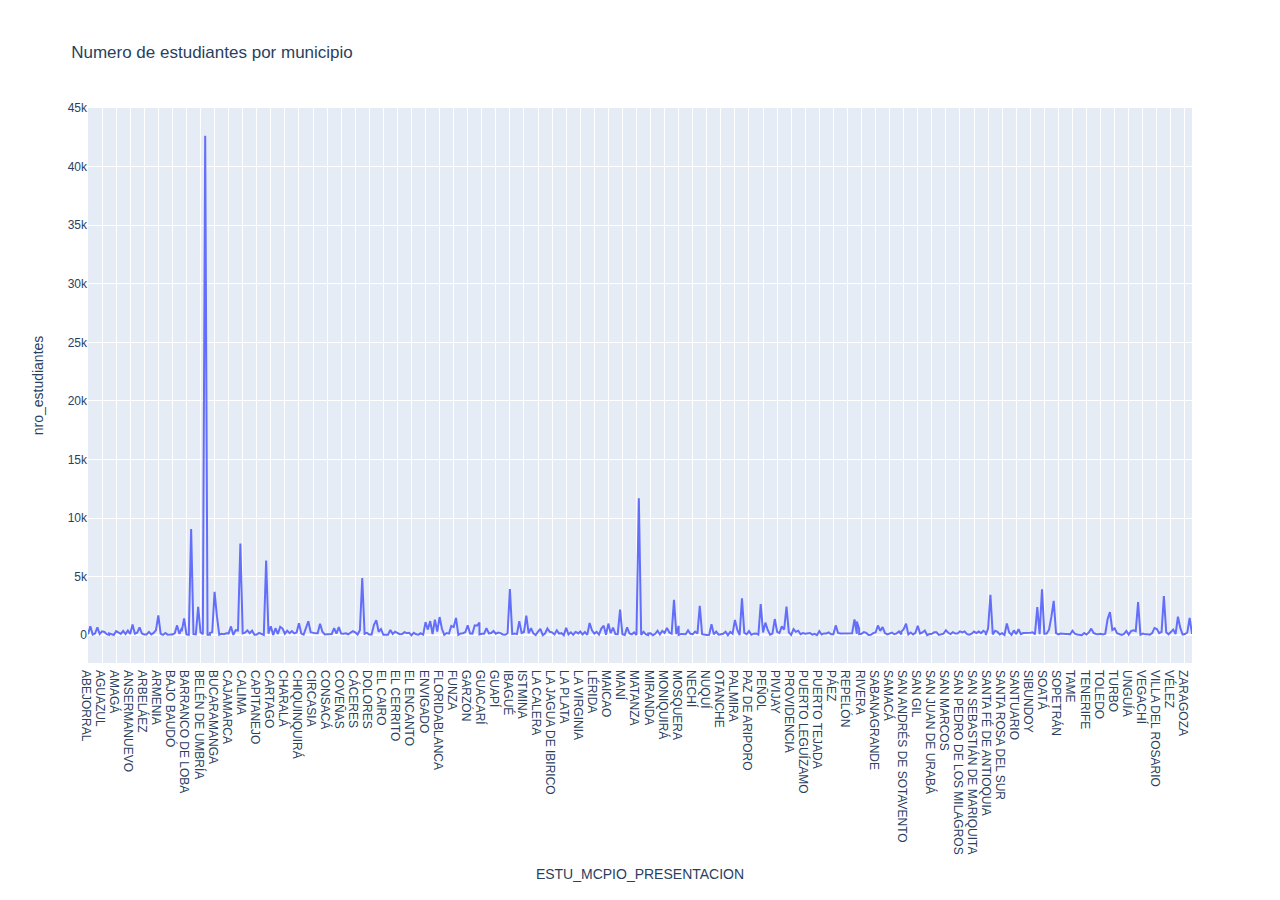
==== nro_estudiantes_mcpio.html @ c59f173b "1 binaries uploaded" ====
<html>
<head><meta charset="utf-8" /></head>
<body>
    <div>                        <script type="text/javascript">window.PlotlyConfig = {MathJaxConfig: 'local'};</script>
        <script type="text/javascript">/**
* plotly.js v2.20.0
* Copyright 2012-2023, Plotly, Inc.
* All rights reserved.
* Licensed under the MIT license
*/
/*! For license information please see plotly.min.js.LICENSE.txt */
!function(t,e){"object"==typeof exports&&"object"==typeof module?module.exports=e():"function"==typeof define&&define.amd?define([],e):"object"==typeof exports?exports.Plotly=e():t.Plotly=e()}(self,(function(){return function(){var t={98847:function(t,e,r){"use strict";var n=r(71828),i={"X,X div":'direction:ltr;font-family:"Open Sans",verdana,arial,sans-serif;margin:0;padding:0;',"X input,X button":'font-family:"Open Sans",verdana,arial,sans-serif;',"X input:focus,X button:focus":"outline:none;","X a":"text-decoration:none;","X a:hover":"text-decoration:none;","X .crisp":"shape-rendering:crispEdges;","X .user-select-none":"-webkit-user-select:none;-moz-user-select:none;-ms-user-select:none;-o-user-select:none;user-select:none;","X svg":"overflow:hidden;","X svg a":"fill:#447adb;","X svg a:hover":"fill:#3c6dc5;","X .main-svg":"position:absolute;top:0;left:0;pointer-events:none;","X .main-svg .draglayer":"pointer-events:all;","X .cursor-default":"cursor:default;","X .cursor-pointer":"cursor:pointer;","X .cursor-crosshair":"cursor:crosshair;","X .cursor-move":"cursor:move;","X .cursor-col-resize":"cursor:col-resize;","X .cursor-row-resize":"cursor:row-resize;","X .cursor-ns-resize":"cursor:ns-resize;","X .cursor-ew-resize":"cursor:ew-resize;","X .cursor-sw-resize":"cursor:sw-resize;","X .cursor-s-resize":"cursor:s-resize;","X .cursor-se-resize":"cursor:se-resize;","X .cursor-w-resize":"cursor:w-resize;","X .cursor-e-resize":"cursor:e-resize;","X .cursor-nw-resize":"cursor:nw-resize;","X .cursor-n-resize":"cursor:n-resize;","X .cursor-ne-resize":"cursor:ne-resize;","X .cursor-grab":"cursor:-webkit-grab;cursor:grab;","X .modebar":"position:absolute;top:2px;right:2px;","X .ease-bg":"-webkit-transition:background-color .3s ease 0s;-moz-transition:background-color .3s ease 0s;-ms-transition:background-color .3s ease 0s;-o-transition:background-color .3s ease 0s;transition:background-color .3s ease 0s;","X .modebar--hover>:not(.watermark)":"opacity:0;-webkit-transition:opacity .3s ease 0s;-moz-transition:opacity .3s ease 0s;-ms-transition:opacity .3s ease 0s;-o-transition:opacity .3s ease 0s;transition:opacity .3s ease 0s;","X:hover .modebar--hover .modebar-group":"opacity:1;","X .modebar-group":"float:left;display:inline-block;box-sizing:border-box;padding-left:8px;position:relative;vertical-align:middle;white-space:nowrap;","X .modebar-btn":"position:relative;font-size:16px;padding:3px 4px;height:22px;cursor:pointer;line-height:normal;box-sizing:border-box;","X .modebar-btn svg":"position:relative;top:2px;","X .modebar.vertical":"display:flex;flex-direction:column;flex-wrap:wrap;align-content:flex-end;max-height:100%;","X .modebar.vertical svg":"top:-1px;","X .modebar.vertical .modebar-group":"display:block;float:none;padding-left:0px;padding-bottom:8px;","X .modebar.vertical .modebar-group .modebar-btn":"display:block;text-align:center;","X [data-title]:before,X [data-title]:after":"position:absolute;-webkit-transform:translate3d(0, 0, 0);-moz-transform:translate3d(0, 0, 0);-ms-transform:translate3d(0, 0, 0);-o-transform:translate3d(0, 0, 0);transform:translate3d(0, 0, 0);display:none;opacity:0;z-index:1001;pointer-events:none;top:110%;right:50%;","X [data-title]:hover:before,X [data-title]:hover:after":"display:block;opacity:1;","X [data-title]:before":'content:"";position:absolute;background:rgba(0,0,0,0);border:6px solid rgba(0,0,0,0);z-index:1002;margin-top:-12px;border-bottom-color:#69738a;margin-right:-6px;',"X [data-title]:after":"content:attr(data-title);background:#69738a;color:#fff;padding:8px 10px;font-size:12px;line-height:12px;white-space:nowrap;margin-right:-18px;border-radius:2px;","X .vertical [data-title]:before,X .vertical [data-title]:after":"top:0%;right:200%;","X .vertical [data-title]:before":"border:6px solid rgba(0,0,0,0);border-left-color:#69738a;margin-top:8px;margin-right:-30px;",Y:'font-family:"Open Sans",verdana,arial,sans-serif;position:fixed;top:50px;right:20px;z-index:10000;font-size:10pt;max-width:180px;',"Y p":"margin:0;","Y .notifier-note":"min-width:180px;max-width:250px;border:1px solid #fff;z-index:3000;margin:0;background-color:#8c97af;background-color:rgba(140,151,175,.9);color:#fff;padding:10px;overflow-wrap:break-word;word-wrap:break-word;-ms-hyphens:auto;-webkit-hyphens:auto;hyphens:auto;","Y .notifier-close":"color:#fff;opacity:.8;float:right;padding:0 5px;background:none;border:none;font-size:20px;font-weight:bold;line-height:20px;","Y .notifier-close:hover":"color:#444;text-decoration:none;cursor:pointer;"};for(var a in i){var o=a.replace(/^,/," ,").replace(/X/g,".js-plotly-plot .plotly").replace(/Y/g,".plotly-notifier");n.addStyleRule(o,i[a])}},98222:function(t,e,r){"use strict";t.exports=r(82887)},27206:function(t,e,r){"use strict";t.exports=r(60822)},59893:function(t,e,r){"use strict";t.exports=r(23381)},5224:function(t,e,r){"use strict";t.exports=r(83832)},59509:function(t,e,r){"use strict";t.exports=r(72201)},75557:function(t,e,r){"use strict";t.exports=r(91815)},40338:function(t,e,r){"use strict";t.exports=r(21462)},35080:function(t,e,r){"use strict";t.exports=r(51319)},61396:function(t,e,r){"use strict";t.exports=r(57516)},40549:function(t,e,r){"use strict";t.exports=r(98128)},49866:function(t,e,r){"use strict";t.exports=r(99442)},36089:function(t,e,r){"use strict";t.exports=r(93740)},19548:function(t,e,r){"use strict";t.exports=r(8729)},35831:function(t,e,r){"use strict";t.exports=r(93814)},61039:function(t,e,r){"use strict";t.exports=r(14382)},97040:function(t,e,r){"use strict";t.exports=r(51759)},77986:function(t,e,r){"use strict";t.exports=r(10421)},24296:function(t,e,r){"use strict";t.exports=r(43102)},58872:function(t,e,r){"use strict";t.exports=r(92165)},29626:function(t,e,r){"use strict";t.exports=r(3325)},65591:function(t,e,r){"use strict";t.exports=r(36071)},69738:function(t,e,r){"use strict";t.exports=r(43905)},92650:function(t,e,r){"use strict";t.exports=r(35902)},35630:function(t,e,r){"use strict";t.exports=r(69816)},73434:function(t,e,r){"use strict";t.exports=r(94507)},27909:function(t,e,r){"use strict";var n=r(19548);n.register([r(27206),r(5224),r(58872),r(65591),r(69738),r(92650),r(49866),r(25743),r(6197),r(97040),r(85461),r(73434),r(54201),r(81299),r(47645),r(35630),r(77986),r(83043),r(93005),r(96881),r(4534),r(50581),r(40549),r(77900),r(47582),r(35080),r(21641),r(17280),r(5861),r(29626),r(10021),r(65317),r(96268),r(61396),r(35831),r(16122),r(46163),r(40344),r(40338),r(48131),r(36089),r(55334),r(75557),r(19440),r(99488),r(59893),r(97393),r(98222),r(61039),r(24296),r(66398),r(59509)]),t.exports=n},46163:function(t,e,r){"use strict";t.exports=r(15154)},96881:function(t,e,r){"use strict";t.exports=r(64943)},50581:function(t,e,r){"use strict";t.exports=r(21164)},55334:function(t,e,r){"use strict";t.exports=r(54186)},65317:function(t,e,r){"use strict";t.exports=r(94873)},10021:function(t,e,r){"use strict";t.exports=r(67618)},54201:function(t,e,r){"use strict";t.exports=r(58810)},5861:function(t,e,r){"use strict";t.exports=r(20593)},16122:function(t,e,r){"use strict";t.exports=r(29396)},83043:function(t,e,r){"use strict";t.exports=r(13551)},48131:function(t,e,r){"use strict";t.exports=r(46858)},47582:function(t,e,r){"use strict";t.exports=r(17988)},21641:function(t,e,r){"use strict";t.exports=r(68868)},96268:function(t,e,r){"use strict";t.exports=r(20467)},19440:function(t,e,r){"use strict";t.exports=r(91271)},99488:function(t,e,r){"use strict";t.exports=r(21461)},97393:function(t,e,r){"use strict";t.exports=r(85956)},25743:function(t,e,r){"use strict";t.exports=r(52979)},66398:function(t,e,r){"use strict";t.exports=r(32275)},17280:function(t,e,r){"use strict";t.exports=r(6419)},77900:function(t,e,r){"use strict";t.exports=r(61510)},81299:function(t,e,r){"use strict";t.exports=r(87619)},93005:function(t,e,r){"use strict";t.exports=r(93601)},40344:function(t,e,r){"use strict";t.exports=r(96595)},47645:function(t,e,r){"use strict";t.exports=r(70954)},6197:function(t,e,r){"use strict";t.exports=r(47462)},4534:function(t,e,r){"use strict";t.exports=r(17659)},85461:function(t,e,r){"use strict";t.exports=r(19990)},82884:function(t){"use strict";t.exports=[{path:"",backoff:0},{path:"M-2.4,-3V3L0.6,0Z",backoff:.6},{path:"M-3.7,-2.5V2.5L1.3,0Z",backoff:1.3},{path:"M-4.45,-3L-1.65,-0.2V0.2L-4.45,3L1.55,0Z",backoff:1.55},{path:"M-2.2,-2.2L-0.2,-0.2V0.2L-2.2,2.2L-1.4,3L1.6,0L-1.4,-3Z",backoff:1.6},{path:"M-4.4,-2.1L-0.6,-0.2V0.2L-4.4,2.1L-4,3L2,0L-4,-3Z",backoff:2},{path:"M2,0A2,2 0 1,1 0,-2A2,2 0 0,1 2,0Z",backoff:0,noRotate:!0},{path:"M2,2V-2H-2V2Z",backoff:0,noRotate:!0}]},50215:function(t,e,r){"use strict";var n=r(82884),i=r(41940),a=r(85555),o=r(44467).templatedArray;r(24695),t.exports=o("annotation",{visible:{valType:"boolean",dflt:!0,editType:"calc+arraydraw"},text:{valType:"string",editType:"calc+arraydraw"},textangle:{valType:"angle",dflt:0,editType:"calc+arraydraw"},font:i({editType:"calc+arraydraw",colorEditType:"arraydraw"}),width:{valType:"number",min:1,dflt:null,editType:"calc+arraydraw"},height:{valType:"number",min:1,dflt:null,editType:"calc+arraydraw"},opacity:{valType:"number",min:0,max:1,dflt:1,editType:"arraydraw"},align:{valType:"enumerated",values:["left","center","right"],dflt:"center",editType:"arraydraw"},valign:{valType:"enumerated",values:["top","middle","bottom"],dflt:"middle",editType:"arraydraw"},bgcolor:{valType:"color",dflt:"rgba(0,0,0,0)",editType:"arraydraw"},bordercolor:{valType:"color",dflt:"rgba(0,0,0,0)",editType:"arraydraw"},borderpad:{valType:"number",min:0,dflt:1,editType:"calc+arraydraw"},borderwidth:{valType:"number",min:0,dflt:1,editType:"calc+arraydraw"},showarrow:{valType:"boolean",dflt:!0,editType:"calc+arraydraw"},arrowcolor:{valType:"color",editType:"arraydraw"},arrowhead:{valType:"integer",min:0,max:n.length,dflt:1,editType:"arraydraw"},startarrowhead:{valType:"integer",min:0,max:n.length,dflt:1,editType:"arraydraw"},arrowside:{valType:"flaglist",flags:["end","start"],extras:["none"],dflt:"end",editType:"arraydraw"},arrowsize:{valType:"number",min:.3,dflt:1,editType:"calc+arraydraw"},startarrowsize:{valType:"number",min:.3,dflt:1,editType:"calc+arraydraw"},arrowwidth:{valType:"number",min:.1,editType:"calc+arraydraw"},standoff:{valType:"number",min:0,dflt:0,editType:"calc+arraydraw"},startstandoff:{valType:"number",min:0,dflt:0,editType:"calc+arraydraw"},ax:{valType:"any",editType:"calc+arraydraw"},ay:{valType:"any",editType:"calc+arraydraw"},axref:{valType:"enumerated",dflt:"pixel",values:["pixel",a.idRegex.x.toString()],editType:"calc"},ayref:{valType:"enumerated",dflt:"pixel",values:["pixel",a.idRegex.y.toString()],editType:"calc"},xref:{valType:"enumerated",values:["paper",a.idRegex.x.toString()],editType:"calc"},x:{valType:"any",editType:"calc+arraydraw"},xanchor:{valType:"enumerated",values:["auto","left","center","right"],dflt:"auto",editType:"calc+arraydraw"},xshift:{valType:"number",dflt:0,editType:"calc+arraydraw"},yref:{valType:"enumerated",values:["paper",a.idRegex.y.toString()],editType:"calc"},y:{valType:"any",editType:"calc+arraydraw"},yanchor:{valType:"enumerated",values:["auto","top","middle","bottom"],dflt:"auto",editType:"calc+arraydraw"},yshift:{valType:"number",dflt:0,editType:"calc+arraydraw"},clicktoshow:{valType:"enumerated",values:[!1,"onoff","onout"],dflt:!1,editType:"arraydraw"},xclick:{valType:"any",editType:"arraydraw"},yclick:{valType:"any",editType:"arraydraw"},hovertext:{valType:"string",editType:"arraydraw"},hoverlabel:{bgcolor:{valType:"color",editType:"arraydraw"},bordercolor:{valType:"color",editType:"arraydraw"},font:i({editType:"arraydraw"}),editType:"arraydraw"},captureevents:{valType:"boolean",editType:"arraydraw"},editType:"calc",_deprecated:{ref:{valType:"string",editType:"calc"}}})},3749:function(t,e,r){"use strict";var n=r(71828),i=r(89298),a=r(92605).draw;function o(t){var e=t._fullLayout;n.filterVisible(e.annotations).forEach((function(e){var r=i.getFromId(t,e.xref),n=i.getFromId(t,e.yref),a=i.getRefType(e.xref),o=i.getRefType(e.yref);e._extremes={},"range"===a&&s(e,r),"range"===o&&s(e,n)}))}function s(t,e){var r,n=e._id,a=n.charAt(0),o=t[a],s=t["a"+a],l=t[a+"ref"],u=t["a"+a+"ref"],c=t["_"+a+"padplus"],f=t["_"+a+"padminus"],h={x:1,y:-1}[a]*t[a+"shift"],p=3*t.arrowsize*t.arrowwidth||0,d=p+h,v=p-h,g=3*t.startarrowsize*t.arrowwidth||0,y=g+h,m=g-h;if(u===l){var x=i.findExtremes(e,[e.r2c(o)],{ppadplus:d,ppadminus:v}),b=i.findExtremes(e,[e.r2c(s)],{ppadplus:Math.max(c,y),ppadminus:Math.max(f,m)});r={min:[x.min[0],b.min[0]],max:[x.max[0],b.max[0]]}}else y=s?y+s:y,m=s?m-s:m,r=i.findExtremes(e,[e.r2c(o)],{ppadplus:Math.max(c,d,y),ppadminus:Math.max(f,v,m)});t._extremes[n]=r}t.exports=function(t){var e=t._fullLayout;if(n.filterVisible(e.annotations).length&&t._fullData.length)return n.syncOrAsync([a,o],t)}},44317:function(t,e,r){"use strict";var n=r(71828),i=r(73972),a=r(44467).arrayEditor;function o(t,e){var r,n,i,a,o,l,u,c=t._fullLayout.annotations,f=[],h=[],p=[],d=(e||[]).length;for(r=0;r<c.length;r++)if(a=(i=c[r]).clicktoshow){for(n=0;n<d;n++)if(l=(o=e[n]).xaxis,u=o.yaxis,l._id===i.xref&&u._id===i.yref&&l.d2r(o.x)===s(i._xclick,l)&&u.d2r(o.y)===s(i._yclick,u)){(i.visible?"onout"===a?h:p:f).push(r);break}n===d&&i.visible&&"onout"===a&&h.push(r)}return{on:f,off:h,explicitOff:p}}function s(t,e){return"log"===e.type?e.l2r(t):e.d2r(t)}t.exports={hasClickToShow:function(t,e){var r=o(t,e);return r.on.length>0||r.explicitOff.length>0},onClick:function(t,e){var r,s,l=o(t,e),u=l.on,c=l.off.concat(l.explicitOff),f={},h=t._fullLayout.annotations;if(u.length||c.length){for(r=0;r<u.length;r++)(s=a(t.layout,"annotations",h[u[r]])).modifyItem("visible",!0),n.extendFlat(f,s.getUpdateObj());for(r=0;r<c.length;r++)(s=a(t.layout,"annotations",h[c[r]])).modifyItem("visible",!1),n.extendFlat(f,s.getUpdateObj());return i.call("update",t,{},f)}}}},25625:function(t,e,r){"use strict";var n=r(71828),i=r(7901);t.exports=function(t,e,r,a){a("opacity");var o=a("bgcolor"),s=a("bordercolor"),l=i.opacity(s);a("borderpad");var u=a("borderwidth"),c=a("showarrow");if(a("text",c?" ":r._dfltTitle.annotation),a("textangle"),n.coerceFont(a,"font",r.font),a("width"),a("align"),a("height")&&a("valign"),c){var f,h,p=a("arrowside");-1!==p.indexOf("end")&&(f=a("arrowhead"),h=a("arrowsize")),-1!==p.indexOf("start")&&(a("startarrowhead",f),a("startarrowsize",h)),a("arrowcolor",l?e.bordercolor:i.defaultLine),a("arrowwidth",2*(l&&u||1)),a("standoff"),a("startstandoff")}var d=a("hovertext"),v=r.hoverlabel||{};if(d){var g=a("hoverlabel.bgcolor",v.bgcolor||(i.opacity(o)?i.rgb(o):i.defaultLine)),y=a("hoverlabel.bordercolor",v.bordercolor||i.contrast(g));n.coerceFont(a,"hoverlabel.font",{family:v.font.family,size:v.font.size,color:v.font.color||y})}a("captureevents",!!d)}},94128:function(t,e,r){"use strict";var n=r(92770),i=r(58163);t.exports=function(t,e,r,a){e=e||{};var o="log"===r&&"linear"===e.type,s="linear"===r&&"log"===e.type;if(o||s)for(var l,u,c=t._fullLayout.annotations,f=e._id.charAt(0),h=0;h<c.length;h++)l=c[h],u="annotations["+h+"].",l[f+"ref"]===e._id&&p(f),l["a"+f+"ref"]===e._id&&p("a"+f);function p(t){var r=l[t],s=null;s=o?i(r,e.range):Math.pow(10,r),n(s)||(s=null),a(u+t,s)}}},84046:function(t,e,r){"use strict";var n=r(71828),i=r(89298),a=r(85501),o=r(25625),s=r(50215);function l(t,e,r){function a(r,i){return n.coerce(t,e,s,r,i)}var l=a("visible"),u=a("clicktoshow");if(l||u){o(t,e,r,a);for(var c=e.showarrow,f=["x","y"],h=[-10,-30],p={_fullLayout:r},d=0;d<2;d++){var v=f[d],g=i.coerceRef(t,e,p,v,"","paper");if("paper"!==g&&i.getFromId(p,g)._annIndices.push(e._index),i.coercePosition(e,p,a,g,v,.5),c){var y="a"+v,m=i.coerceRef(t,e,p,y,"pixel",["pixel","paper"]);"pixel"!==m&&m!==g&&(m=e[y]="pixel");var x="pixel"===m?h[d]:.4;i.coercePosition(e,p,a,m,y,x)}a(v+"anchor"),a(v+"shift")}if(n.noneOrAll(t,e,["x","y"]),c&&n.noneOrAll(t,e,["ax","ay"]),u){var b=a("xclick"),_=a("yclick");e._xclick=void 0===b?e.x:i.cleanPosition(b,p,e.xref),e._yclick=void 0===_?e.y:i.cleanPosition(_,p,e.yref)}}}t.exports=function(t,e){a(t,e,{name:"annotations",handleItemDefaults:l})}},92605:function(t,e,r){"use strict";var n=r(39898),i=r(73972),a=r(74875),o=r(71828),s=o.strTranslate,l=r(89298),u=r(7901),c=r(91424),f=r(30211),h=r(63893),p=r(6964),d=r(28569),v=r(44467).arrayEditor,g=r(13011);function y(t,e){var r=t._fullLayout.annotations[e]||{},n=l.getFromId(t,r.xref),i=l.getFromId(t,r.yref);n&&n.setScale(),i&&i.setScale(),x(t,r,e,!1,n,i)}function m(t,e,r,n,i){var a=i[r],o=i[r+"ref"],s=-1!==r.indexOf("y"),u="domain"===l.getRefType(o),c=s?n.h:n.w;return t?u?a+(s?-e:e)/t._length:t.p2r(t.r2p(a)+e):a+(s?-e:e)/c}function x(t,e,r,a,y,x){var b,_,w=t._fullLayout,T=t._fullLayout._size,k=t._context.edits;a?(b="annotation-"+a,_=a+".annotations"):(b="annotation",_="annotations");var A=v(t.layout,_,e),M=A.modifyBase,S=A.modifyItem,E=A.getUpdateObj;w._infolayer.selectAll("."+b+'[data-index="'+r+'"]').remove();var L="clip"+w._uid+"_ann"+r;if(e._input&&!1!==e.visible){var C={x:{},y:{}},P=+e.textangle||0,O=w._infolayer.append("g").classed(b,!0).attr("data-index",String(r)).style("opacity",e.opacity),I=O.append("g").classed("annotation-text-g",!0),D=k[e.showarrow?"annotationTail":"annotationPosition"],z=e.captureevents||k.annotationText||D,R=I.append("g").style("pointer-events",z?"all":null).call(p,"pointer").on("click",(function(){t._dragging=!1,t.emit("plotly_clickannotation",Z(n.event))}));e.hovertext&&R.on("mouseover",(function(){var r=e.hoverlabel,n=r.font,i=this.getBoundingClientRect(),a=t.getBoundingClientRect();f.loneHover({x0:i.left-a.left,x1:i.right-a.left,y:(i.top+i.bottom)/2-a.top,text:e.hovertext,color:r.bgcolor,borderColor:r.bordercolor,fontFamily:n.family,fontSize:n.size,fontColor:n.color},{container:w._hoverlayer.node(),outerContainer:w._paper.node(),gd:t})})).on("mouseout",(function(){f.loneUnhover(w._hoverlayer.node())}));var F=e.borderwidth,B=e.borderpad,N=F+B,j=R.append("rect").attr("class","bg").style("stroke-width",F+"px").call(u.stroke,e.bordercolor).call(u.fill,e.bgcolor),U=e.width||e.height,V=w._topclips.selectAll("#"+L).data(U?[0]:[]);V.enter().append("clipPath").classed("annclip",!0).attr("id",L).append("rect"),V.exit().remove();var H=e.font,q=w._meta?o.templateString(e.text,w._meta):e.text,G=R.append("text").classed("annotation-text",!0).text(q);k.annotationText?G.call(h.makeEditable,{delegate:R,gd:t}).call(Y).on("edit",(function(r){e.text=r,this.call(Y),S("text",r),y&&y.autorange&&M(y._name+".autorange",!0),x&&x.autorange&&M(x._name+".autorange",!0),i.call("_guiRelayout",t,E())})):G.call(Y)}else n.selectAll("#"+L).remove();function Z(t){var n={index:r,annotation:e._input,fullAnnotation:e,event:t};return a&&(n.subplotId=a),n}function Y(r){return r.call(c.font,H).attr({"text-anchor":{left:"start",right:"end"}[e.align]||"middle"}),h.convertToTspans(r,t,W),r}function W(){var r=G.selectAll("a");1===r.size()&&r.text()===G.text()&&R.insert("a",":first-child").attr({"xlink:xlink:href":r.attr("xlink:href"),"xlink:xlink:show":r.attr("xlink:show")}).style({cursor:"pointer"}).node().appendChild(j.node());var n=R.select(".annotation-text-math-group"),f=!n.empty(),v=c.bBox((f?n:G).node()),b=v.width,_=v.height,A=e.width||b,z=e.height||_,B=Math.round(A+2*N),H=Math.round(z+2*N);function q(t,e){return"auto"===e&&(e=t<1/3?"left":t>2/3?"right":"center"),{center:0,middle:0,left:.5,bottom:-.5,right:-.5,top:.5}[e]}for(var Y=!1,W=["x","y"],X=0;X<W.length;X++){var J,K,$,Q,tt,et=W[X],rt=e[et+"ref"]||et,nt=e["a"+et+"ref"],it={x:y,y:x}[et],at=(P+("x"===et?0:-90))*Math.PI/180,ot=B*Math.cos(at),st=H*Math.sin(at),lt=Math.abs(ot)+Math.abs(st),ut=e[et+"anchor"],ct=e[et+"shift"]*("x"===et?1:-1),ft=C[et],ht=l.getRefType(rt);if(it&&"domain"!==ht){var pt=it.r2fraction(e[et]);(pt<0||pt>1)&&(nt===rt?((pt=it.r2fraction(e["a"+et]))<0||pt>1)&&(Y=!0):Y=!0),J=it._offset+it.r2p(e[et]),Q=.5}else{var dt="domain"===ht;"x"===et?($=e[et],J=dt?it._offset+it._length*$:J=T.l+T.w*$):($=1-e[et],J=dt?it._offset+it._length*$:J=T.t+T.h*$),Q=e.showarrow?.5:$}if(e.showarrow){ft.head=J;var vt=e["a"+et];if(tt=ot*q(.5,e.xanchor)-st*q(.5,e.yanchor),nt===rt){var gt=l.getRefType(nt);"domain"===gt?("y"===et&&(vt=1-vt),ft.tail=it._offset+it._length*vt):"paper"===gt?"y"===et?(vt=1-vt,ft.tail=T.t+T.h*vt):ft.tail=T.l+T.w*vt:ft.tail=it._offset+it.r2p(vt),K=tt}else ft.tail=J+vt,K=tt+vt;ft.text=ft.tail+tt;var yt=w["x"===et?"width":"height"];if("paper"===rt&&(ft.head=o.constrain(ft.head,1,yt-1)),"pixel"===nt){var mt=-Math.max(ft.tail-3,ft.text),xt=Math.min(ft.tail+3,ft.text)-yt;mt>0?(ft.tail+=mt,ft.text+=mt):xt>0&&(ft.tail-=xt,ft.text-=xt)}ft.tail+=ct,ft.head+=ct}else K=tt=lt*q(Q,ut),ft.text=J+tt;ft.text+=ct,tt+=ct,K+=ct,e["_"+et+"padplus"]=lt/2+K,e["_"+et+"padminus"]=lt/2-K,e["_"+et+"size"]=lt,e["_"+et+"shift"]=tt}if(Y)R.remove();else{var bt=0,_t=0;if("left"!==e.align&&(bt=(A-b)*("center"===e.align?.5:1)),"top"!==e.valign&&(_t=(z-_)*("middle"===e.valign?.5:1)),f)n.select("svg").attr({x:N+bt-1,y:N+_t}).call(c.setClipUrl,U?L:null,t);else{var wt=N+_t-v.top,Tt=N+bt-v.left;G.call(h.positionText,Tt,wt).call(c.setClipUrl,U?L:null,t)}V.select("rect").call(c.setRect,N,N,A,z),j.call(c.setRect,F/2,F/2,B-F,H-F),R.call(c.setTranslate,Math.round(C.x.text-B/2),Math.round(C.y.text-H/2)),I.attr({transform:"rotate("+P+","+C.x.text+","+C.y.text+")"});var kt,At=function(r,n){O.selectAll(".annotation-arrow-g").remove();var l=C.x.head,f=C.y.head,h=C.x.tail+r,p=C.y.tail+n,v=C.x.text+r,b=C.y.text+n,_=o.rotationXYMatrix(P,v,b),w=o.apply2DTransform(_),A=o.apply2DTransform2(_),L=+j.attr("width"),D=+j.attr("height"),z=v-.5*L,F=z+L,B=b-.5*D,N=B+D,U=[[z,B,z,N],[z,N,F,N],[F,N,F,B],[F,B,z,B]].map(A);if(!U.reduce((function(t,e){return t^!!o.segmentsIntersect(l,f,l+1e6,f+1e6,e[0],e[1],e[2],e[3])}),!1)){U.forEach((function(t){var e=o.segmentsIntersect(h,p,l,f,t[0],t[1],t[2],t[3]);e&&(h=e.x,p=e.y)}));var V=e.arrowwidth,H=e.arrowcolor,q=e.arrowside,G=O.append("g").style({opacity:u.opacity(H)}).classed("annotation-arrow-g",!0),Z=G.append("path").attr("d","M"+h+","+p+"L"+l+","+f).style("stroke-width",V+"px").call(u.stroke,u.rgb(H));if(g(Z,q,e),k.annotationPosition&&Z.node().parentNode&&!a){var Y=l,W=f;if(e.standoff){var X=Math.sqrt(Math.pow(l-h,2)+Math.pow(f-p,2));Y+=e.standoff*(h-l)/X,W+=e.standoff*(p-f)/X}var J,K,$=G.append("path").classed("annotation-arrow",!0).classed("anndrag",!0).classed("cursor-move",!0).attr({d:"M3,3H-3V-3H3ZM0,0L"+(h-Y)+","+(p-W),transform:s(Y,W)}).style("stroke-width",V+6+"px").call(u.stroke,"rgba(0,0,0,0)").call(u.fill,"rgba(0,0,0,0)");d.init({element:$.node(),gd:t,prepFn:function(){var t=c.getTranslate(R);J=t.x,K=t.y,y&&y.autorange&&M(y._name+".autorange",!0),x&&x.autorange&&M(x._name+".autorange",!0)},moveFn:function(t,r){var n=w(J,K),i=n[0]+t,a=n[1]+r;R.call(c.setTranslate,i,a),S("x",m(y,t,"x",T,e)),S("y",m(x,r,"y",T,e)),e.axref===e.xref&&S("ax",m(y,t,"ax",T,e)),e.ayref===e.yref&&S("ay",m(x,r,"ay",T,e)),G.attr("transform",s(t,r)),I.attr({transform:"rotate("+P+","+i+","+a+")"})},doneFn:function(){i.call("_guiRelayout",t,E());var e=document.querySelector(".js-notes-box-panel");e&&e.redraw(e.selectedObj)}})}}};e.showarrow&&At(0,0),D&&d.init({element:R.node(),gd:t,prepFn:function(){kt=I.attr("transform")},moveFn:function(t,r){var n="pointer";if(e.showarrow)e.axref===e.xref?S("ax",m(y,t,"ax",T,e)):S("ax",e.ax+t),e.ayref===e.yref?S("ay",m(x,r,"ay",T.w,e)):S("ay",e.ay+r),At(t,r);else{if(a)return;var i,o;if(y)i=m(y,t,"x",T,e);else{var l=e._xsize/T.w,u=e.x+(e._xshift-e.xshift)/T.w-l/2;i=d.align(u+t/T.w,l,0,1,e.xanchor)}if(x)o=m(x,r,"y",T,e);else{var c=e._ysize/T.h,f=e.y-(e._yshift+e.yshift)/T.h-c/2;o=d.align(f-r/T.h,c,0,1,e.yanchor)}S("x",i),S("y",o),y&&x||(n=d.getCursor(y?.5:i,x?.5:o,e.xanchor,e.yanchor))}I.attr({transform:s(t,r)+kt}),p(R,n)},clickFn:function(r,n){e.captureevents&&t.emit("plotly_clickannotation",Z(n))},doneFn:function(){p(R),i.call("_guiRelayout",t,E());var e=document.querySelector(".js-notes-box-panel");e&&e.redraw(e.selectedObj)}})}}}t.exports={draw:function(t){var e=t._fullLayout;e._infolayer.selectAll(".annotation").remove();for(var r=0;r<e.annotations.length;r++)e.annotations[r].visible&&y(t,r);return a.previousPromises(t)},drawOne:y,drawRaw:x}},13011:function(t,e,r){"use strict";var n=r(39898),i=r(7901),a=r(82884),o=r(71828),s=o.strScale,l=o.strRotate,u=o.strTranslate;t.exports=function(t,e,r){var o,c,f,h,p=t.node(),d=a[r.arrowhead||0],v=a[r.startarrowhead||0],g=(r.arrowwidth||1)*(r.arrowsize||1),y=(r.arrowwidth||1)*(r.startarrowsize||1),m=e.indexOf("start")>=0,x=e.indexOf("end")>=0,b=d.backoff*g+r.standoff,_=v.backoff*y+r.startstandoff;if("line"===p.nodeName){o={x:+t.attr("x1"),y:+t.attr("y1")},c={x:+t.attr("x2"),y:+t.attr("y2")};var w=o.x-c.x,T=o.y-c.y;if(h=(f=Math.atan2(T,w))+Math.PI,b&&_&&b+_>Math.sqrt(w*w+T*T))return void D();if(b){if(b*b>w*w+T*T)return void D();var k=b*Math.cos(f),A=b*Math.sin(f);c.x+=k,c.y+=A,t.attr({x2:c.x,y2:c.y})}if(_){if(_*_>w*w+T*T)return void D();var M=_*Math.cos(f),S=_*Math.sin(f);o.x-=M,o.y-=S,t.attr({x1:o.x,y1:o.y})}}else if("path"===p.nodeName){var E=p.getTotalLength(),L="";if(E<b+_)return void D();var C=p.getPointAtLength(0),P=p.getPointAtLength(.1);f=Math.atan2(C.y-P.y,C.x-P.x),o=p.getPointAtLength(Math.min(_,E)),L="0px,"+_+"px,";var O=p.getPointAtLength(E),I=p.getPointAtLength(E-.1);h=Math.atan2(O.y-I.y,O.x-I.x),c=p.getPointAtLength(Math.max(0,E-b)),L+=E-(L?_+b:b)+"px,"+E+"px",t.style("stroke-dasharray",L)}function D(){t.style("stroke-dasharray","0px,100px")}function z(e,a,o,c){e.path&&(e.noRotate&&(o=0),n.select(p.parentNode).append("path").attr({class:t.attr("class"),d:e.path,transform:u(a.x,a.y)+l(180*o/Math.PI)+s(c)}).style({fill:i.rgb(r.arrowcolor),"stroke-width":0}))}m&&z(v,o,f,y),x&&z(d,c,h,g)}},32745:function(t,e,r){"use strict";var n=r(92605),i=r(44317);t.exports={moduleType:"component",name:"annotations",layoutAttributes:r(50215),supplyLayoutDefaults:r(84046),includeBasePlot:r(76325)("annotations"),calcAutorange:r(3749),draw:n.draw,drawOne:n.drawOne,drawRaw:n.drawRaw,hasClickToShow:i.hasClickToShow,onClick:i.onClick,convertCoords:r(94128)}},26997:function(t,e,r){"use strict";var n=r(50215),i=r(30962).overrideAll,a=r(44467).templatedArray;t.exports=i(a("annotation",{visible:n.visible,x:{valType:"any"},y:{valType:"any"},z:{valType:"any"},ax:{valType:"number"},ay:{valType:"number"},xanchor:n.xanchor,xshift:n.xshift,yanchor:n.yanchor,yshift:n.yshift,text:n.text,textangle:n.textangle,font:n.font,width:n.width,height:n.height,opacity:n.opacity,align:n.align,valign:n.valign,bgcolor:n.bgcolor,bordercolor:n.bordercolor,borderpad:n.borderpad,borderwidth:n.borderwidth,showarrow:n.showarrow,arrowcolor:n.arrowcolor,arrowhead:n.arrowhead,startarrowhead:n.startarrowhead,arrowside:n.arrowside,arrowsize:n.arrowsize,startarrowsize:n.startarrowsize,arrowwidth:n.arrowwidth,standoff:n.standoff,startstandoff:n.startstandoff,hovertext:n.hovertext,hoverlabel:n.hoverlabel,captureevents:n.captureevents}),"calc","from-root")},5485:function(t,e,r){"use strict";var n=r(71828),i=r(89298);function a(t,e){var r=e.fullSceneLayout.domain,a=e.fullLayout._size,o={pdata:null,type:"linear",autorange:!1,range:[-1/0,1/0]};t._xa={},n.extendFlat(t._xa,o),i.setConvert(t._xa),t._xa._offset=a.l+r.x[0]*a.w,t._xa.l2p=function(){return.5*(1+t._pdata[0]/t._pdata[3])*a.w*(r.x[1]-r.x[0])},t._ya={},n.extendFlat(t._ya,o),i.setConvert(t._ya),t._ya._offset=a.t+(1-r.y[1])*a.h,t._ya.l2p=function(){return.5*(1-t._pdata[1]/t._pdata[3])*a.h*(r.y[1]-r.y[0])}}t.exports=function(t){for(var e=t.fullSceneLayout.annotations,r=0;r<e.length;r++)a(e[r],t);t.fullLayout._infolayer.selectAll(".annotation-"+t.id).remove()}},20226:function(t,e,r){"use strict";var n=r(71828),i=r(89298),a=r(85501),o=r(25625),s=r(26997);function l(t,e,r,a){function l(r,i){return n.coerce(t,e,s,r,i)}function u(t){var n=t+"axis",a={_fullLayout:{}};return a._fullLayout[n]=r[n],i.coercePosition(e,a,l,t,t,.5)}l("visible")&&(o(t,e,a.fullLayout,l),u("x"),u("y"),u("z"),n.noneOrAll(t,e,["x","y","z"]),e.xref="x",e.yref="y",e.zref="z",l("xanchor"),l("yanchor"),l("xshift"),l("yshift"),e.showarrow&&(e.axref="pixel",e.ayref="pixel",l("ax",-10),l("ay",-30),n.noneOrAll(t,e,["ax","ay"])))}t.exports=function(t,e,r){a(t,e,{name:"annotations",handleItemDefaults:l,fullLayout:r.fullLayout})}},82188:function(t,e,r){"use strict";var n=r(92605).drawRaw,i=r(63538),a=["x","y","z"];t.exports=function(t){for(var e=t.fullSceneLayout,r=t.dataScale,o=e.annotations,s=0;s<o.length;s++){for(var l=o[s],u=!1,c=0;c<3;c++){var f=a[c],h=l[f],p=e[f+"axis"].r2fraction(h);if(p<0||p>1){u=!0;break}}u?t.fullLayout._infolayer.select(".annotation-"+t.id+'[data-index="'+s+'"]').remove():(l._pdata=i(t.glplot.cameraParams,[e.xaxis.r2l(l.x)*r[0],e.yaxis.r2l(l.y)*r[1],e.zaxis.r2l(l.z)*r[2]]),n(t.graphDiv,l,s,t.id,l._xa,l._ya))}}},2468:function(t,e,r){"use strict";var n=r(73972),i=r(71828);t.exports={moduleType:"component",name:"annotations3d",schema:{subplots:{scene:{annotations:r(26997)}}},layoutAttributes:r(26997),handleDefaults:r(20226),includeBasePlot:function(t,e){var r=n.subplotsRegistry.gl3d;if(r)for(var a=r.attrRegex,o=Object.keys(t),s=0;s<o.length;s++){var l=o[s];a.test(l)&&(t[l].annotations||[]).length&&(i.pushUnique(e._basePlotModules,r),i.pushUnique(e._subplots.gl3d,l))}},convert:r(5485),draw:r(82188)}},7561:function(t,e,r){"use strict";t.exports=r(63489),r(94338),r(3961),r(38751),r(86825),r(37715),r(99384),r(43805),r(88874),r(83290),r(29108),r(55422),r(94320),r(31320),r(51367),r(21457)},72201:function(t,e,r){"use strict";var n=r(7561),i=r(71828),a=r(50606),o=a.EPOCHJD,s=a.ONEDAY,l={valType:"enumerated",values:i.sortObjectKeys(n.calendars),editType:"calc",dflt:"gregorian"},u=function(t,e,r,n){var a={};return a[r]=l,i.coerce(t,e,a,r,n)},c="##",f={d:{0:"dd","-":"d"},e:{0:"d","-":"d"},a:{0:"D","-":"D"},A:{0:"DD","-":"DD"},j:{0:"oo","-":"o"},W:{0:"ww","-":"w"},m:{0:"mm","-":"m"},b:{0:"M","-":"M"},B:{0:"MM","-":"MM"},y:{0:"yy","-":"yy"},Y:{0:"yyyy","-":"yyyy"},U:c,w:c,c:{0:"D M d %X yyyy","-":"D M d %X yyyy"},x:{0:"mm/dd/yyyy","-":"mm/dd/yyyy"}},h={};function p(t){var e=h[t];return e||(h[t]=n.instance(t))}function d(t){return i.extendFlat({},l,{description:t})}function v(t){return"Sets the calendar system to use with `"+t+"` date data."}var g={xcalendar:d(v("x"))},y=i.extendFlat({},g,{ycalendar:d(v("y"))}),m=i.extendFlat({},y,{zcalendar:d(v("z"))}),x=d(["Sets the calendar system to use for `range` and `tick0`","if this is a date axis. This does not set the calendar for","interpreting data on this axis, that's specified in the trace","or via the global `layout.calendar`"].join(" "));t.exports={moduleType:"component",name:"calendars",schema:{traces:{scatter:y,bar:y,box:y,heatmap:y,contour:y,histogram:y,histogram2d:y,histogram2dcontour:y,scatter3d:m,surface:m,mesh3d:m,scattergl:y,ohlc:g,candlestick:g},layout:{calendar:d(["Sets the default calendar system to use for interpreting and","displaying dates throughout the plot."].join(" "))},subplots:{xaxis:{calendar:x},yaxis:{calendar:x},scene:{xaxis:{calendar:x},yaxis:{calendar:x},zaxis:{calendar:x}},polar:{radialaxis:{calendar:x}}},transforms:{filter:{valuecalendar:d(["WARNING: All transforms are deprecated and may be removed from the API in next major version.","Sets the calendar system to use for `value`, if it is a date."].join(" ")),targetcalendar:d(["WARNING: All transforms are deprecated and may be removed from the API in next major version.","Sets the calendar system to use for `target`, if it is an","array of dates. If `target` is a string (eg *x*) we use the","corresponding trace attribute (eg `xcalendar`) if it exists,","even if `targetcalendar` is provided."].join(" "))}}},layoutAttributes:l,handleDefaults:u,handleTraceDefaults:function(t,e,r,n){for(var i=0;i<r.length;i++)u(t,e,r[i]+"calendar",n.calendar)},CANONICAL_SUNDAY:{chinese:"2000-01-02",coptic:"2000-01-03",discworld:"2000-01-03",ethiopian:"2000-01-05",hebrew:"5000-01-01",islamic:"1000-01-02",julian:"2000-01-03",mayan:"5000-01-01",nanakshahi:"1000-01-05",nepali:"2000-01-05",persian:"1000-01-01",jalali:"1000-01-01",taiwan:"1000-01-04",thai:"2000-01-04",ummalqura:"1400-01-06"},CANONICAL_TICK:{chinese:"2000-01-01",coptic:"2000-01-01",discworld:"2000-01-01",ethiopian:"2000-01-01",hebrew:"5000-01-01",islamic:"1000-01-01",julian:"2000-01-01",mayan:"5000-01-01",nanakshahi:"1000-01-01",nepali:"2000-01-01",persian:"1000-01-01",jalali:"1000-01-01",taiwan:"1000-01-01",thai:"2000-01-01",ummalqura:"1400-01-01"},DFLTRANGE:{chinese:["2000-01-01","2001-01-01"],coptic:["1700-01-01","1701-01-01"],discworld:["1800-01-01","1801-01-01"],ethiopian:["2000-01-01","2001-01-01"],hebrew:["5700-01-01","5701-01-01"],islamic:["1400-01-01","1401-01-01"],julian:["2000-01-01","2001-01-01"],mayan:["5200-01-01","5201-01-01"],nanakshahi:["0500-01-01","0501-01-01"],nepali:["2000-01-01","2001-01-01"],persian:["1400-01-01","1401-01-01"],jalali:["1400-01-01","1401-01-01"],taiwan:["0100-01-01","0101-01-01"],thai:["2500-01-01","2501-01-01"],ummalqura:["1400-01-01","1401-01-01"]},getCal:p,worldCalFmt:function(t,e,r){for(var n,i,a,l,u,h=Math.floor((e+.05)/s)+o,d=p(r).fromJD(h),v=0;-1!==(v=t.indexOf("%",v));)"0"===(n=t.charAt(v+1))||"-"===n||"_"===n?(a=3,i=t.charAt(v+2),"_"===n&&(n="-")):(i=n,n="0",a=2),(l=f[i])?(u=l===c?c:d.formatDate(l[n]),t=t.substr(0,v)+u+t.substr(v+a),v+=u.length):v+=a;return t}}},22399:function(t,e){"use strict";e.defaults=["#1f77b4","#ff7f0e","#2ca02c","#d62728","#9467bd","#8c564b","#e377c2","#7f7f7f","#bcbd22","#17becf"],e.defaultLine="#444",e.lightLine="#eee",e.background="#fff",e.borderLine="#BEC8D9",e.lightFraction=1e3/11},7901:function(t,e,r){"use strict";var n=r(84267),i=r(92770),a=r(73627).isTypedArray,o=t.exports={},s=r(22399);o.defaults=s.defaults;var l=o.defaultLine=s.defaultLine;o.lightLine=s.lightLine;var u=o.background=s.background;function c(t){if(i(t)||"string"!=typeof t)return t;var e=t.trim();if("rgb"!==e.substr(0,3))return t;var r=e.match(/^rgba?\s*\(([^()]*)\)$/);if(!r)return t;var n=r[1].trim().split(/\s*[\s,]\s*/),a="a"===e.charAt(3)&&4===n.length;if(!a&&3!==n.length)return t;for(var o=0;o<n.length;o++){if(!n[o].length)return t;if(n[o]=Number(n[o]),!(n[o]>=0))return t;if(3===o)n[o]>1&&(n[o]=1);else if(n[o]>=1)return t}var s=Math.round(255*n[0])+", "+Math.round(255*n[1])+", "+Math.round(255*n[2]);return a?"rgba("+s+", "+n[3]+")":"rgb("+s+")"}o.tinyRGB=function(t){var e=t.toRgb();return"rgb("+Math.round(e.r)+", "+Math.round(e.g)+", "+Math.round(e.b)+")"},o.rgb=function(t){return o.tinyRGB(n(t))},o.opacity=function(t){return t?n(t).getAlpha():0},o.addOpacity=function(t,e){var r=n(t).toRgb();return"rgba("+Math.round(r.r)+", "+Math.round(r.g)+", "+Math.round(r.b)+", "+e+")"},o.combine=function(t,e){var r=n(t).toRgb();if(1===r.a)return n(t).toRgbString();var i=n(e||u).toRgb(),a=1===i.a?i:{r:255*(1-i.a)+i.r*i.a,g:255*(1-i.a)+i.g*i.a,b:255*(1-i.a)+i.b*i.a},o={r:a.r*(1-r.a)+r.r*r.a,g:a.g*(1-r.a)+r.g*r.a,b:a.b*(1-r.a)+r.b*r.a};return n(o).toRgbString()},o.contrast=function(t,e,r){var i=n(t);return 1!==i.getAlpha()&&(i=n(o.combine(t,u))),(i.isDark()?e?i.lighten(e):u:r?i.darken(r):l).toString()},o.stroke=function(t,e){var r=n(e);t.style({stroke:o.tinyRGB(r),"stroke-opacity":r.getAlpha()})},o.fill=function(t,e){var r=n(e);t.style({fill:o.tinyRGB(r),"fill-opacity":r.getAlpha()})},o.clean=function(t){if(t&&"object"==typeof t){var e,r,n,i,s=Object.keys(t);for(e=0;e<s.length;e++)if(i=t[n=s[e]],"color"===n.substr(n.length-5))if(Array.isArray(i))for(r=0;r<i.length;r++)i[r]=c(i[r]);else t[n]=c(i);else if("colorscale"===n.substr(n.length-10)&&Array.isArray(i))for(r=0;r<i.length;r++)Array.isArray(i[r])&&(i[r][1]=c(i[r][1]));else if(Array.isArray(i)){var l=i[0];if(!Array.isArray(l)&&l&&"object"==typeof l)for(r=0;r<i.length;r++)o.clean(i[r])}else i&&"object"==typeof i&&!a(i)&&o.clean(i)}}},63583:function(t,e,r){"use strict";var n=r(13838),i=r(41940),a=r(1426).extendFlat,o=r(30962).overrideAll;t.exports=o({orientation:{valType:"enumerated",values:["h","v"],dflt:"v"},thicknessmode:{valType:"enumerated",values:["fraction","pixels"],dflt:"pixels"},thickness:{valType:"number",min:0,dflt:30},lenmode:{valType:"enumerated",values:["fraction","pixels"],dflt:"fraction"},len:{valType:"number",min:0,dflt:1},x:{valType:"number",min:-2,max:3},xanchor:{valType:"enumerated",values:["left","center","right"]},xpad:{valType:"number",min:0,dflt:10},y:{valType:"number",min:-2,max:3},yanchor:{valType:"enumerated",values:["top","middle","bottom"]},ypad:{valType:"number",min:0,dflt:10},outlinecolor:n.linecolor,outlinewidth:n.linewidth,bordercolor:n.linecolor,borderwidth:{valType:"number",min:0,dflt:0},bgcolor:{valType:"color",dflt:"rgba(0,0,0,0)"},tickmode:n.minor.tickmode,nticks:n.nticks,tick0:n.tick0,dtick:n.dtick,tickvals:n.tickvals,ticktext:n.ticktext,ticks:a({},n.ticks,{dflt:""}),ticklabeloverflow:a({},n.ticklabeloverflow,{}),ticklabelposition:{valType:"enumerated",values:["outside","inside","outside top","inside top","outside left","inside left","outside right","inside right","outside bottom","inside bottom"],dflt:"outside"},ticklen:n.ticklen,tickwidth:n.tickwidth,tickcolor:n.tickcolor,ticklabelstep:n.ticklabelstep,showticklabels:n.showticklabels,labelalias:n.labelalias,tickfont:i({}),tickangle:n.tickangle,tickformat:n.tickformat,tickformatstops:n.tickformatstops,tickprefix:n.tickprefix,showtickprefix:n.showtickprefix,ticksuffix:n.ticksuffix,showticksuffix:n.showticksuffix,separatethousands:n.separatethousands,exponentformat:n.exponentformat,minexponent:n.minexponent,showexponent:n.showexponent,title:{text:{valType:"string"},font:i({}),side:{valType:"enumerated",values:["right","top","bottom"]}},_deprecated:{title:{valType:"string"},titlefont:i({}),titleside:{valType:"enumerated",values:["right","top","bottom"],dflt:"top"}}},"colorbars","from-root")},30939:function(t){"use strict";t.exports={cn:{colorbar:"colorbar",cbbg:"cbbg",cbfill:"cbfill",cbfills:"cbfills",cbline:"cbline",cblines:"cblines",cbaxis:"cbaxis",cbtitleunshift:"cbtitleunshift",cbtitle:"cbtitle",cboutline:"cboutline",crisp:"crisp",jsPlaceholder:"js-placeholder"}}},62499:function(t,e,r){"use strict";var n=r(71828),i=r(44467),a=r(26218),o=r(38701),s=r(96115),l=r(89426),u=r(63583);t.exports=function(t,e,r){var c=i.newContainer(e,"colorbar"),f=t.colorbar||{};function h(t,e){return n.coerce(f,c,u,t,e)}var p=r.margin||{t:0,b:0,l:0,r:0},d=r.width-p.l-p.r,v=r.height-p.t-p.b,g="v"===h("orientation"),y=h("thicknessmode");h("thickness","fraction"===y?30/(g?d:v):30);var m=h("lenmode");h("len","fraction"===m?1:g?v:d),h("x",g?1.02:.5),h("xanchor",g?"left":"center"),h("xpad"),h("y",g?.5:1.02),h("yanchor",g?"middle":"bottom"),h("ypad"),n.noneOrAll(f,c,["x","y"]),h("outlinecolor"),h("outlinewidth"),h("bordercolor"),h("borderwidth"),h("bgcolor");var x=n.coerce(f,c,{ticklabelposition:{valType:"enumerated",dflt:"outside",values:g?["outside","inside","outside top","inside top","outside bottom","inside bottom"]:["outside","inside","outside left","inside left","outside right","inside right"]}},"ticklabelposition");h("ticklabeloverflow",-1!==x.indexOf("inside")?"hide past domain":"hide past div"),a(f,c,h,"linear");var b=r.font,_={outerTicks:!1,font:b};-1!==x.indexOf("inside")&&(_.bgColor="black"),l(f,c,h,"linear",_),s(f,c,h,"linear",_),o(f,c,h,"linear",_),h("title.text",r._dfltTitle.colorbar);var w=c.tickfont,T=n.extendFlat({},w,{color:b.color,size:n.bigFont(w.size)});n.coerceFont(h,"title.font",T),h("title.side",g?"top":"right")}},98981:function(t,e,r){"use strict";var n=r(39898),i=r(84267),a=r(74875),o=r(73972),s=r(89298),l=r(28569),u=r(71828),c=u.strTranslate,f=r(1426).extendFlat,h=r(6964),p=r(91424),d=r(7901),v=r(92998),g=r(63893),y=r(52075).flipScale,m=r(71453),x=r(52830),b=r(13838),_=r(18783),w=_.LINE_SPACING,T=_.FROM_TL,k=_.FROM_BR,A=r(30939).cn;t.exports={draw:function(t){var e=t._fullLayout._infolayer.selectAll("g."+A.colorbar).data(function(t){var e,r,n,i,a=t._fullLayout,o=t.calcdata,s=[];function l(t){return f(t,{_fillcolor:null,_line:{color:null,width:null,dash:null},_levels:{start:null,end:null,size:null},_filllevels:null,_fillgradient:null,_zrange:null})}function u(){"function"==typeof i.calc?i.calc(t,n,e):(e._fillgradient=r.reversescale?y(r.colorscale):r.colorscale,e._zrange=[r[i.min],r[i.max]])}for(var c=0;c<o.length;c++){var h=o[c],p=(n=h[0].trace)._module.colorbar;if(!0===n.visible&&p)for(var d=Array.isArray(p),v=d?p:[p],g=0;g<v.length;g++){var m=(i=v[g]).container;(r=m?n[m]:n)&&r.showscale&&((e=l(r.colorbar))._id="cb"+n.uid+(d&&m?"-"+m:""),e._traceIndex=n.index,e._propPrefix=(m?m+".":"")+"colorbar.",e._meta=n._meta,u(),s.push(e))}}for(var x in a._colorAxes)if((r=a[x]).showscale){var b=a._colorAxes[x];(e=l(r.colorbar))._id="cb"+x,e._propPrefix=x+".colorbar.",e._meta=a._meta,i={min:"cmin",max:"cmax"},"heatmap"!==b[0]&&(n=b[1],i.calc=n._module.colorbar.calc),u(),s.push(e)}return s}(t),(function(t){return t._id}));e.enter().append("g").attr("class",(function(t){return t._id})).classed(A.colorbar,!0),e.each((function(e){var r=n.select(this);u.ensureSingle(r,"rect",A.cbbg),u.ensureSingle(r,"g",A.cbfills),u.ensureSingle(r,"g",A.cblines),u.ensureSingle(r,"g",A.cbaxis,(function(t){t.classed(A.crisp,!0)})),u.ensureSingle(r,"g",A.cbtitleunshift,(function(t){t.append("g").classed(A.cbtitle,!0)})),u.ensureSingle(r,"rect",A.cboutline);var y=function(t,e,r){var o="v"===e.orientation,l=e.len,h=e.lenmode,y=e.thickness,_=e.thicknessmode,M=e.outlinewidth,S=e.borderwidth,E=e.bgcolor,L=e.xanchor,C=e.yanchor,P=e.xpad,O=e.ypad,I=e.x,D=o?e.y:1-e.y,z=r._fullLayout,R=z._size,F=e._fillcolor,B=e._line,N=e.title,j=N.side,U=e._zrange||n.extent(("function"==typeof F?F:B.color).domain()),V="function"==typeof B.color?B.color:function(){return B.color},H="function"==typeof F?F:function(){return F},q=e._levels,G=function(t,e,r){var n,i,a=e._levels,o=[],s=[],l=a.end+a.size/100,u=a.size,c=1.001*r[0]-.001*r[1],f=1.001*r[1]-.001*r[0];for(i=0;i<1e5&&(n=a.start+i*u,!(u>0?n>=l:n<=l));i++)n>c&&n<f&&o.push(n);if(e._fillgradient)s=[0];else if("function"==typeof e._fillcolor){var h=e._filllevels;if(h)for(l=h.end+h.size/100,u=h.size,i=0;i<1e5&&(n=h.start+i*u,!(u>0?n>=l:n<=l));i++)n>r[0]&&n<r[1]&&s.push(n);else(s=o.map((function(t){return t-a.size/2}))).push(s[s.length-1]+a.size)}else e._fillcolor&&"string"==typeof e._fillcolor&&(s=[0]);return a.size<0&&(o.reverse(),s.reverse()),{line:o,fill:s}}(0,e,U),Z=G.fill,Y=G.line,W=Math.round(y*("fraction"===_?o?R.w:R.h:1)),X=W/(o?R.w:R.h),J=Math.round(l*("fraction"===h?o?R.h:R.w:1)),K=J/(o?R.h:R.w),$=Math.round(o?I*R.w+P:D*R.h+O),Q={center:.5,right:1}[L]||0,tt={top:1,middle:.5}[C]||0,et=o?I-Q*X:D-tt*X,rt=o?D-tt*K:I-Q*K,nt=Math.round(o?R.h*(1-rt):R.w*rt);e._lenFrac=K,e._thickFrac=X,e._uFrac=et,e._vFrac=rt;var it=e._axis=function(t,e,r){var n=t._fullLayout,i="v"===e.orientation,a={type:"linear",range:r,tickmode:e.tickmode,nticks:e.nticks,tick0:e.tick0,dtick:e.dtick,tickvals:e.tickvals,ticktext:e.ticktext,ticks:e.ticks,ticklen:e.ticklen,tickwidth:e.tickwidth,tickcolor:e.tickcolor,showticklabels:e.showticklabels,labelalias:e.labelalias,ticklabelposition:e.ticklabelposition,ticklabeloverflow:e.ticklabeloverflow,ticklabelstep:e.ticklabelstep,tickfont:e.tickfont,tickangle:e.tickangle,tickformat:e.tickformat,exponentformat:e.exponentformat,minexponent:e.minexponent,separatethousands:e.separatethousands,showexponent:e.showexponent,showtickprefix:e.showtickprefix,tickprefix:e.tickprefix,showticksuffix:e.showticksuffix,ticksuffix:e.ticksuffix,title:e.title,showline:!0,anchor:"free",side:i?"right":"bottom",position:1},o=i?"y":"x",s={type:"linear",_id:o+e._id},l={letter:o,font:n.font,noHover:!0,noTickson:!0,noTicklabelmode:!0,calendar:n.calendar};function c(t,e){return u.coerce(a,s,b,t,e)}return m(a,s,c,l,n),x(a,s,c,l),s}(r,e,U);it.position=X+(o?I+P/R.w:D+O/R.h);var at=-1!==["top","bottom"].indexOf(j);if(o&&at&&(it.title.side=j,it.titlex=I+P/R.w,it.titley=rt+("top"===N.side?K-O/R.h:O/R.h)),o||at||(it.title.side=j,it.titley=D+O/R.h,it.titlex=rt+P/R.w),B.color&&"auto"===e.tickmode){it.tickmode="linear",it.tick0=q.start;var ot=q.size,st=u.constrain(J/50,4,15)+1,lt=(U[1]-U[0])/((e.nticks||st)*ot);if(lt>1){var ut=Math.pow(10,Math.floor(Math.log(lt)/Math.LN10));ot*=ut*u.roundUp(lt/ut,[2,5,10]),(Math.abs(q.start)/q.size+1e-6)%1<2e-6&&(it.tick0=0)}it.dtick=ot}it.domain=o?[rt+O/R.h,rt+K-O/R.h]:[rt+P/R.w,rt+K-P/R.w],it.setScale(),t.attr("transform",c(Math.round(R.l),Math.round(R.t)));var ct,ft=t.select("."+A.cbtitleunshift).attr("transform",c(-Math.round(R.l),-Math.round(R.t))),ht=it.ticklabelposition,pt=it.title.font.size,dt=t.select("."+A.cbaxis),vt=0,gt=0;function yt(n,i){var a={propContainer:it,propName:e._propPrefix+"title",traceIndex:e._traceIndex,_meta:e._meta,placeholder:z._dfltTitle.colorbar,containerGroup:t.select("."+A.cbtitle)},o="h"===n.charAt(0)?n.substr(1):"h"+n;t.selectAll("."+o+",."+o+"-math-group").remove(),v.draw(r,n,f(a,i||{}))}return u.syncOrAsync([a.previousPromises,function(){var t,e;(o&&at||!o&&!at)&&("top"===j&&(t=P+R.l+R.w*I,e=O+R.t+R.h*(1-rt-K)+3+.75*pt),"bottom"===j&&(t=P+R.l+R.w*I,e=O+R.t+R.h*(1-rt)-3-.25*pt),"right"===j&&(e=O+R.t+R.h*D+3+.75*pt,t=P+R.l+R.w*rt),yt(it._id+"title",{attributes:{x:t,y:e,"text-anchor":o?"start":"middle"}}))},function(){if(!o&&!at||o&&at){var a,l=t.select("."+A.cbtitle),f=l.select("text"),h=[-M/2,M/2],d=l.select(".h"+it._id+"title-math-group").node(),v=15.6;if(f.node()&&(v=parseInt(f.node().style.fontSize,10)*w),d?(a=p.bBox(d),gt=a.width,(vt=a.height)>v&&(h[1]-=(vt-v)/2)):f.node()&&!f.classed(A.jsPlaceholder)&&(a=p.bBox(f.node()),gt=a.width,vt=a.height),o){if(vt){if(vt+=5,"top"===j)it.domain[1]-=vt/R.h,h[1]*=-1;else{it.domain[0]+=vt/R.h;var y=g.lineCount(f);h[1]+=(1-y)*v}l.attr("transform",c(h[0],h[1])),it.setScale()}}else gt&&("right"===j&&(it.domain[0]+=(gt+pt/2)/R.w),l.attr("transform",c(h[0],h[1])),it.setScale())}t.selectAll("."+A.cbfills+",."+A.cblines).attr("transform",o?c(0,Math.round(R.h*(1-it.domain[1]))):c(Math.round(R.w*it.domain[0]),0)),dt.attr("transform",o?c(0,Math.round(-R.t)):c(Math.round(-R.l),0));var m=t.select("."+A.cbfills).selectAll("rect."+A.cbfill).attr("style","").data(Z);m.enter().append("rect").classed(A.cbfill,!0).style("stroke","none"),m.exit().remove();var x=U.map(it.c2p).map(Math.round).sort((function(t,e){return t-e}));m.each((function(t,a){var s=[0===a?U[0]:(Z[a]+Z[a-1])/2,a===Z.length-1?U[1]:(Z[a]+Z[a+1])/2].map(it.c2p).map(Math.round);o&&(s[1]=u.constrain(s[1]+(s[1]>s[0])?1:-1,x[0],x[1]));var l=n.select(this).attr(o?"x":"y",$).attr(o?"y":"x",n.min(s)).attr(o?"width":"height",Math.max(W,2)).attr(o?"height":"width",Math.max(n.max(s)-n.min(s),2));if(e._fillgradient)p.gradient(l,r,e._id,o?"vertical":"horizontalreversed",e._fillgradient,"fill");else{var c=H(t).replace("e-","");l.attr("fill",i(c).toHexString())}}));var b=t.select("."+A.cblines).selectAll("path."+A.cbline).data(B.color&&B.width?Y:[]);b.enter().append("path").classed(A.cbline,!0),b.exit().remove(),b.each((function(t){var e=$,r=Math.round(it.c2p(t))+B.width/2%1;n.select(this).attr("d","M"+(o?e+","+r:r+","+e)+(o?"h":"v")+W).call(p.lineGroupStyle,B.width,V(t),B.dash)})),dt.selectAll("g."+it._id+"tick,path").remove();var _=$+W+(M||0)/2-("outside"===e.ticks?1:0),T=s.calcTicks(it),k=s.getTickSigns(it)[2];return s.drawTicks(r,it,{vals:"inside"===it.ticks?s.clipEnds(it,T):T,layer:dt,path:s.makeTickPath(it,_,k),transFn:s.makeTransTickFn(it)}),s.drawLabels(r,it,{vals:T,layer:dt,transFn:s.makeTransTickLabelFn(it),labelFns:s.makeLabelFns(it,_)})},function(){if(o&&!at||!o&&at){var t,i,a=it.position||0,s=it._offset+it._length/2;if("right"===j)i=s,t=R.l+R.w*a+10+pt*(it.showticklabels?1:.5);else if(t=s,"bottom"===j&&(i=R.t+R.h*a+10+(-1===ht.indexOf("inside")?it.tickfont.size:0)+("intside"!==it.ticks&&e.ticklen||0)),"top"===j){var l=N.text.split("<br>").length;i=R.t+R.h*a+10-W-w*pt*l}yt((o?"h":"v")+it._id+"title",{avoid:{selection:n.select(r).selectAll("g."+it._id+"tick"),side:j,offsetTop:o?0:R.t,offsetLeft:o?R.l:0,maxShift:o?z.width:z.height},attributes:{x:t,y:i,"text-anchor":"middle"},transform:{rotate:o?-90:0,offset:0}})}},a.previousPromises,function(){var n,s=W+M/2;-1===ht.indexOf("inside")&&(n=p.bBox(dt.node()),s+=o?n.width:n.height),ct=ft.select("text");var u=0,f=o&&"top"===j,v=!o&&"right"===j,g=0;if(ct.node()&&!ct.classed(A.jsPlaceholder)){var m,x=ft.select(".h"+it._id+"title-math-group").node();x&&(o&&at||!o&&!at)?(u=(n=p.bBox(x)).width,m=n.height):(u=(n=p.bBox(ft.node())).right-R.l-(o?$:nt),m=n.bottom-R.t-(o?nt:$),o||"top"!==j||(s+=n.height,g=n.height)),v&&(ct.attr("transform",c(u/2+pt/2,0)),u*=2),s=Math.max(s,o?u:m)}var b=2*(o?P:O)+s+S+M/2,w=0;!o&&N.text&&"bottom"===C&&D<=0&&(b+=w=b/2,g+=w),z._hColorbarMoveTitle=w,z._hColorbarMoveCBTitle=g;var F=S+M;t.select("."+A.cbbg).attr("x",(o?$:nt)-F/2-(o?P:0)).attr("y",(o?nt:$)-(o?J:O+g-w)).attr(o?"width":"height",Math.max(b-w,2)).attr(o?"height":"width",Math.max(J+F,2)).call(d.fill,E).call(d.stroke,e.bordercolor).style("stroke-width",S);var B=v?Math.max(u-10,0):0;if(t.selectAll("."+A.cboutline).attr("x",(o?$:nt+P)+B).attr("y",(o?nt+O-J:$)+(f?vt:0)).attr(o?"width":"height",Math.max(W,2)).attr(o?"height":"width",Math.max(J-(o?2*O+vt:2*P+B),2)).call(d.stroke,e.outlinecolor).style({fill:"none","stroke-width":M}),t.attr("transform",c(R.l-(o?Q*b:0),R.t-(o?0:(1-tt)*b-g))),!o&&(S||i(E).getAlpha()&&!i.equals(z.paper_bgcolor,E))){var U=dt.selectAll("text"),V=U[0].length,H=t.select("."+A.cbbg).node(),q=p.bBox(H),G=p.getTranslate(t);U.each((function(t,e){var r=V-1;if(0===e||e===r){var n,i=p.bBox(this),a=p.getTranslate(this);if(e===r){var o=i.right+a.x;(n=q.right+G.x+nt-S-2+I-o)>0&&(n=0)}else if(0===e){var s=i.left+a.x;(n=q.left+G.x+nt+S+2-s)<0&&(n=0)}n&&(V<3?this.setAttribute("transform","translate("+n+",0) "+this.getAttribute("transform")):this.setAttribute("visibility","hidden"))}}))}var Z={},Y=T[L],X=k[L],K=T[C],et=k[C],rt=b-W;o?("pixels"===h?(Z.y=D,Z.t=J*K,Z.b=J*et):(Z.t=Z.b=0,Z.yt=D+l*K,Z.yb=D-l*et),"pixels"===_?(Z.x=I,Z.l=b*Y,Z.r=b*X):(Z.l=rt*Y,Z.r=rt*X,Z.xl=I-y*Y,Z.xr=I+y*X)):("pixels"===h?(Z.x=I,Z.l=J*Y,Z.r=J*X):(Z.l=Z.r=0,Z.xl=I+l*Y,Z.xr=I-l*X),"pixels"===_?(Z.y=1-D,Z.t=b*K,Z.b=b*et):(Z.t=rt*K,Z.b=rt*et,Z.yt=D-y*K,Z.yb=D+y*et)),a.autoMargin(r,e._id,Z)}],r)}(r,e,t);y&&y.then&&(t._promises||[]).push(y),t._context.edits.colorbarPosition&&function(t,e,r){var n,i,a,s="v"===e.orientation,u=r._fullLayout._size;l.init({element:t.node(),gd:r,prepFn:function(){n=t.attr("transform"),h(t)},moveFn:function(r,o){t.attr("transform",n+c(r,o)),i=l.align((s?e._uFrac:e._vFrac)+r/u.w,s?e._thickFrac:e._lenFrac,0,1,e.xanchor),a=l.align((s?e._vFrac:1-e._uFrac)-o/u.h,s?e._lenFrac:e._thickFrac,0,1,e.yanchor);var f=l.getCursor(i,a,e.xanchor,e.yanchor);h(t,f)},doneFn:function(){if(h(t),void 0!==i&&void 0!==a){var n={};n[e._propPrefix+"x"]=i,n[e._propPrefix+"y"]=a,void 0!==e._traceIndex?o.call("_guiRestyle",r,n,e._traceIndex):o.call("_guiRelayout",r,n)}}})}(r,e,t)})),e.exit().each((function(e){a.autoMargin(t,e._id)})).remove(),e.order()}}},76228:function(t,e,r){"use strict";var n=r(71828);t.exports=function(t){return n.isPlainObject(t.colorbar)}},12311:function(t,e,r){"use strict";t.exports={moduleType:"component",name:"colorbar",attributes:r(63583),supplyDefaults:r(62499),draw:r(98981).draw,hasColorbar:r(76228)}},50693:function(t,e,r){"use strict";var n=r(63583),i=r(30587).counter,a=r(78607),o=r(63282).scales;function s(t){return"`"+t+"`"}a(o),t.exports=function(t,e){t=t||"";var r,a=(e=e||{}).cLetter||"c",l=("onlyIfNumerical"in e?e.onlyIfNumerical:Boolean(t),"noScale"in e?e.noScale:"marker.line"===t),u="showScaleDflt"in e?e.showScaleDflt:"z"===a,c="string"==typeof e.colorscaleDflt?o[e.colorscaleDflt]:null,f=e.editTypeOverride||"",h=t?t+".":"";"colorAttr"in e?(r=e.colorAttr,e.colorAttr):s(h+(r={z:"z",c:"color"}[a]));var p=a+"auto",d=a+"min",v=a+"max",g=a+"mid",y=(s(h+p),s(h+d),s(h+v),{});y[d]=y[v]=void 0;var m={};m[p]=!1;var x={};return"color"===r&&(x.color={valType:"color",arrayOk:!0,editType:f||"style"},e.anim&&(x.color.anim=!0)),x[p]={valType:"boolean",dflt:!0,editType:"calc",impliedEdits:y},x[d]={valType:"number",dflt:null,editType:f||"plot",impliedEdits:m},x[v]={valType:"number",dflt:null,editType:f||"plot",impliedEdits:m},x[g]={valType:"number",dflt:null,editType:"calc",impliedEdits:y},x.colorscale={valType:"colorscale",editType:"calc",dflt:c,impliedEdits:{autocolorscale:!1}},x.autocolorscale={valType:"boolean",dflt:!1!==e.autoColorDflt,editType:"calc",impliedEdits:{colorscale:void 0}},x.reversescale={valType:"boolean",dflt:!1,editType:"plot"},l||(x.showscale={valType:"boolean",dflt:u,editType:"calc"},x.colorbar=n),e.noColorAxis||(x.coloraxis={valType:"subplotid",regex:i("coloraxis"),dflt:null,editType:"calc"}),x}},78803:function(t,e,r){"use strict";var n=r(92770),i=r(71828),a=r(52075).extractOpts;t.exports=function(t,e,r){var o,s=t._fullLayout,l=r.vals,u=r.containerStr,c=u?i.nestedProperty(e,u).get():e,f=a(c),h=!1!==f.auto,p=f.min,d=f.max,v=f.mid,g=function(){return i.aggNums(Math.min,null,l)},y=function(){return i.aggNums(Math.max,null,l)};void 0===p?p=g():h&&(p=c._colorAx&&n(p)?Math.min(p,g()):g()),void 0===d?d=y():h&&(d=c._colorAx&&n(d)?Math.max(d,y()):y()),h&&void 0!==v&&(d-v>v-p?p=v-(d-v):d-v<v-p&&(d=v+(v-p))),p===d&&(p-=.5,d+=.5),f._sync("min",p),f._sync("max",d),f.autocolorscale&&(o=p*d<0?s.colorscale.diverging:p>=0?s.colorscale.sequential:s.colorscale.sequentialminus,f._sync("colorscale",o))}},33046:function(t,e,r){"use strict";var n=r(71828),i=r(52075).hasColorscale,a=r(52075).extractOpts;t.exports=function(t,e){function r(t,e){var r=t["_"+e];void 0!==r&&(t[e]=r)}function o(t,i){var o=i.container?n.nestedProperty(t,i.container).get():t;if(o)if(o.coloraxis)o._colorAx=e[o.coloraxis];else{var s=a(o),l=s.auto;(l||void 0===s.min)&&r(o,i.min),(l||void 0===s.max)&&r(o,i.max),s.autocolorscale&&r(o,"colorscale")}}for(var s=0;s<t.length;s++){var l=t[s],u=l._module.colorbar;if(u)if(Array.isArray(u))for(var c=0;c<u.length;c++)o(l,u[c]);else o(l,u);i(l,"marker.line")&&o(l,{container:"marker.line",min:"cmin",max:"cmax"})}for(var f in e._colorAxes)o(e[f],{min:"cmin",max:"cmax"})}},1586:function(t,e,r){"use strict";var n=r(92770),i=r(71828),a=r(76228),o=r(62499),s=r(63282).isValid,l=r(73972).traceIs;function u(t,e){var r=e.slice(0,e.length-1);return e?i.nestedProperty(t,r).get()||{}:t}t.exports=function t(e,r,c,f,h){var p=h.prefix,d=h.cLetter,v="_module"in r,g=u(e,p),y=u(r,p),m=u(r._template||{},p)||{},x=function(){return delete e.coloraxis,delete r.coloraxis,t(e,r,c,f,h)};if(v){var b=c._colorAxes||{},_=f(p+"coloraxis");if(_){var w=l(r,"contour")&&i.nestedProperty(r,"contours.coloring").get()||"heatmap",T=b[_];return void(T?(T[2].push(x),T[0]!==w&&(T[0]=!1,i.warn(["Ignoring coloraxis:",_,"setting","as it is linked to incompatible colorscales."].join(" ")))):b[_]=[w,r,[x]])}}var k=g[d+"min"],A=g[d+"max"],M=n(k)&&n(A)&&k<A;f(p+d+"auto",!M)?f(p+d+"mid"):(f(p+d+"min"),f(p+d+"max"));var S,E,L=g.colorscale,C=m.colorscale;void 0!==L&&(S=!s(L)),void 0!==C&&(S=!s(C)),f(p+"autocolorscale",S),f(p+"colorscale"),f(p+"reversescale"),"marker.line."!==p&&(p&&v&&(E=a(g)),f(p+"showscale",E)&&(p&&m&&(y._template=m),o(g,y,c)))}},52075:function(t,e,r){"use strict";var n=r(39898),i=r(84267),a=r(92770),o=r(71828),s=r(7901),l=r(63282).isValid,u=["showscale","autocolorscale","colorscale","reversescale","colorbar"],c=["min","max","mid","auto"];function f(t){var e,r,n,i=t._colorAx,a=i||t,o={};for(r=0;r<u.length;r++)o[n=u[r]]=a[n];if(i)for(e="c",r=0;r<c.length;r++)o[n=c[r]]=a["c"+n];else{var s;for(r=0;r<c.length;r++)((s="c"+(n=c[r]))in a||(s="z"+n)in a)&&(o[n]=a[s]);e=s.charAt(0)}return o._sync=function(t,r){var n=-1!==c.indexOf(t)?e+t:t;a[n]=a["_"+n]=r},o}function h(t){for(var e=f(t),r=e.min,n=e.max,i=e.reversescale?p(e.colorscale):e.colorscale,a=i.length,o=new Array(a),s=new Array(a),l=0;l<a;l++){var u=i[l];o[l]=r+u[0]*(n-r),s[l]=u[1]}return{domain:o,range:s}}function p(t){for(var e=t.length,r=new Array(e),n=e-1,i=0;n>=0;n--,i++){var a=t[n];r[i]=[1-a[0],a[1]]}return r}function d(t,e){e=e||{};for(var r=t.domain,o=t.range,l=o.length,u=new Array(l),c=0;c<l;c++){var f=i(o[c]).toRgb();u[c]=[f.r,f.g,f.b,f.a]}var h,p=n.scale.linear().domain(r).range(u).clamp(!0),d=e.noNumericCheck,g=e.returnArray;return(h=d&&g?p:d?function(t){return v(p(t))}:g?function(t){return a(t)?p(t):i(t).isValid()?t:s.defaultLine}:function(t){return a(t)?v(p(t)):i(t).isValid()?t:s.defaultLine}).domain=p.domain,h.range=function(){return o},h}function v(t){var e={r:t[0],g:t[1],b:t[2],a:t[3]};return i(e).toRgbString()}t.exports={hasColorscale:function(t,e,r){var n=e?o.nestedProperty(t,e).get()||{}:t,i=n[r||"color"],s=!1;if(o.isArrayOrTypedArray(i))for(var u=0;u<i.length;u++)if(a(i[u])){s=!0;break}return o.isPlainObject(n)&&(s||!0===n.showscale||a(n.cmin)&&a(n.cmax)||l(n.colorscale)||o.isPlainObject(n.colorbar))},extractOpts:f,extractScale:h,flipScale:p,makeColorScaleFunc:d,makeColorScaleFuncFromTrace:function(t,e){return d(h(t),e)}}},21081:function(t,e,r){"use strict";var n=r(63282),i=r(52075);t.exports={moduleType:"component",name:"colorscale",attributes:r(50693),layoutAttributes:r(72673),supplyLayoutDefaults:r(30959),handleDefaults:r(1586),crossTraceDefaults:r(33046),calc:r(78803),scales:n.scales,defaultScale:n.defaultScale,getScale:n.get,isValidScale:n.isValid,hasColorscale:i.hasColorscale,extractOpts:i.extractOpts,extractScale:i.extractScale,flipScale:i.flipScale,makeColorScaleFunc:i.makeColorScaleFunc,makeColorScaleFuncFromTrace:i.makeColorScaleFuncFromTrace}},72673:function(t,e,r){"use strict";var n=r(1426).extendFlat,i=r(50693),a=r(63282).scales;t.exports={editType:"calc",colorscale:{editType:"calc",sequential:{valType:"colorscale",dflt:a.Reds,editType:"calc"},sequentialminus:{valType:"colorscale",dflt:a.Blues,editType:"calc"},diverging:{valType:"colorscale",dflt:a.RdBu,editType:"calc"}},coloraxis:n({_isSubplotObj:!0,editType:"calc"},i("",{colorAttr:"corresponding trace color array(s)",noColorAxis:!0,showScaleDflt:!0}))}},30959:function(t,e,r){"use strict";var n=r(71828),i=r(44467),a=r(72673),o=r(1586);t.exports=function(t,e){function r(r,i){return n.coerce(t,e,a,r,i)}r("colorscale.sequential"),r("colorscale.sequentialminus"),r("colorscale.diverging");var s,l,u=e._colorAxes;function c(t,e){return n.coerce(s,l,a.coloraxis,t,e)}for(var f in u){var h=u[f];if(h[0])s=t[f]||{},(l=i.newContainer(e,f,"coloraxis"))._name=f,o(s,l,e,c,{prefix:"",cLetter:"c"});else{for(var p=0;p<h[2].length;p++)h[2][p]();delete e._colorAxes[f]}}}},63282:function(t,e,r){"use strict";var n=r(84267),i={Greys:[[0,"rgb(0,0,0)"],[1,"rgb(255,255,255)"]],YlGnBu:[[0,"rgb(8,29,88)"],[.125,"rgb(37,52,148)"],[.25,"rgb(34,94,168)"],[.375,"rgb(29,145,192)"],[.5,"rgb(65,182,196)"],[.625,"rgb(127,205,187)"],[.75,"rgb(199,233,180)"],[.875,"rgb(237,248,217)"],[1,"rgb(255,255,217)"]],Greens:[[0,"rgb(0,68,27)"],[.125,"rgb(0,109,44)"],[.25,"rgb(35,139,69)"],[.375,"rgb(65,171,93)"],[.5,"rgb(116,196,118)"],[.625,"rgb(161,217,155)"],[.75,"rgb(199,233,192)"],[.875,"rgb(229,245,224)"],[1,"rgb(247,252,245)"]],YlOrRd:[[0,"rgb(128,0,38)"],[.125,"rgb(189,0,38)"],[.25,"rgb(227,26,28)"],[.375,"rgb(252,78,42)"],[.5,"rgb(253,141,60)"],[.625,"rgb(254,178,76)"],[.75,"rgb(254,217,118)"],[.875,"rgb(255,237,160)"],[1,"rgb(255,255,204)"]],Bluered:[[0,"rgb(0,0,255)"],[1,"rgb(255,0,0)"]],RdBu:[[0,"rgb(5,10,172)"],[.35,"rgb(106,137,247)"],[.5,"rgb(190,190,190)"],[.6,"rgb(220,170,132)"],[.7,"rgb(230,145,90)"],[1,"rgb(178,10,28)"]],Reds:[[0,"rgb(220,220,220)"],[.2,"rgb(245,195,157)"],[.4,"rgb(245,160,105)"],[1,"rgb(178,10,28)"]],Blues:[[0,"rgb(5,10,172)"],[.35,"rgb(40,60,190)"],[.5,"rgb(70,100,245)"],[.6,"rgb(90,120,245)"],[.7,"rgb(106,137,247)"],[1,"rgb(220,220,220)"]],Picnic:[[0,"rgb(0,0,255)"],[.1,"rgb(51,153,255)"],[.2,"rgb(102,204,255)"],[.3,"rgb(153,204,255)"],[.4,"rgb(204,204,255)"],[.5,"rgb(255,255,255)"],[.6,"rgb(255,204,255)"],[.7,"rgb(255,153,255)"],[.8,"rgb(255,102,204)"],[.9,"rgb(255,102,102)"],[1,"rgb(255,0,0)"]],Rainbow:[[0,"rgb(150,0,90)"],[.125,"rgb(0,0,200)"],[.25,"rgb(0,25,255)"],[.375,"rgb(0,152,255)"],[.5,"rgb(44,255,150)"],[.625,"rgb(151,255,0)"],[.75,"rgb(255,234,0)"],[.875,"rgb(255,111,0)"],[1,"rgb(255,0,0)"]],Portland:[[0,"rgb(12,51,131)"],[.25,"rgb(10,136,186)"],[.5,"rgb(242,211,56)"],[.75,"rgb(242,143,56)"],[1,"rgb(217,30,30)"]],Jet:[[0,"rgb(0,0,131)"],[.125,"rgb(0,60,170)"],[.375,"rgb(5,255,255)"],[.625,"rgb(255,255,0)"],[.875,"rgb(250,0,0)"],[1,"rgb(128,0,0)"]],Hot:[[0,"rgb(0,0,0)"],[.3,"rgb(230,0,0)"],[.6,"rgb(255,210,0)"],[1,"rgb(255,255,255)"]],Blackbody:[[0,"rgb(0,0,0)"],[.2,"rgb(230,0,0)"],[.4,"rgb(230,210,0)"],[.7,"rgb(255,255,255)"],[1,"rgb(160,200,255)"]],Earth:[[0,"rgb(0,0,130)"],[.1,"rgb(0,180,180)"],[.2,"rgb(40,210,40)"],[.4,"rgb(230,230,50)"],[.6,"rgb(120,70,20)"],[1,"rgb(255,255,255)"]],Electric:[[0,"rgb(0,0,0)"],[.15,"rgb(30,0,100)"],[.4,"rgb(120,0,100)"],[.6,"rgb(160,90,0)"],[.8,"rgb(230,200,0)"],[1,"rgb(255,250,220)"]],Viridis:[[0,"#440154"],[.06274509803921569,"#48186a"],[.12549019607843137,"#472d7b"],[.18823529411764706,"#424086"],[.25098039215686274,"#3b528b"],[.3137254901960784,"#33638d"],[.3764705882352941,"#2c728e"],[.4392156862745098,"#26828e"],[.5019607843137255,"#21918c"],[.5647058823529412,"#1fa088"],[.6274509803921569,"#28ae80"],[.6901960784313725,"#3fbc73"],[.7529411764705882,"#5ec962"],[.8156862745098039,"#84d44b"],[.8784313725490196,"#addc30"],[.9411764705882353,"#d8e219"],[1,"#fde725"]],Cividis:[[0,"rgb(0,32,76)"],[.058824,"rgb(0,42,102)"],[.117647,"rgb(0,52,110)"],[.176471,"rgb(39,63,108)"],[.235294,"rgb(60,74,107)"],[.294118,"rgb(76,85,107)"],[.352941,"rgb(91,95,109)"],[.411765,"rgb(104,106,112)"],[.470588,"rgb(117,117,117)"],[.529412,"rgb(131,129,120)"],[.588235,"rgb(146,140,120)"],[.647059,"rgb(161,152,118)"],[.705882,"rgb(176,165,114)"],[.764706,"rgb(192,177,109)"],[.823529,"rgb(209,191,102)"],[.882353,"rgb(225,204,92)"],[.941176,"rgb(243,219,79)"],[1,"rgb(255,233,69)"]]},a=i.RdBu;function o(t){var e=0;if(!Array.isArray(t)||t.length<2)return!1;if(!t[0]||!t[t.length-1])return!1;if(0!=+t[0][0]||1!=+t[t.length-1][0])return!1;for(var r=0;r<t.length;r++){var i=t[r];if(2!==i.length||+i[0]<e||!n(i[1]).isValid())return!1;e=+i[0]}return!0}t.exports={scales:i,defaultScale:a,get:function(t,e){if(e||(e=a),!t)return e;function r(){try{t=i[t]||JSON.parse(t)}catch(r){t=e}}return"string"==typeof t&&(r(),"string"==typeof t&&r()),o(t)?t:e},isValid:function(t){return void 0!==i[t]||o(t)}}},92807:function(t){"use strict";t.exports=function(t,e,r,n,i){var a=(t-r)/(n-r),o=a+e/(n-r),s=(a+o)/2;return"left"===i||"bottom"===i?a:"center"===i||"middle"===i?s:"right"===i||"top"===i?o:a<2/3-s?a:o>4/3-s?o:s}},70461:function(t,e,r){"use strict";var n=r(71828),i=[["sw-resize","s-resize","se-resize"],["w-resize","move","e-resize"],["nw-resize","n-resize","ne-resize"]];t.exports=function(t,e,r,a){return t="left"===r?0:"center"===r?1:"right"===r?2:n.constrain(Math.floor(3*t),0,2),e="bottom"===a?0:"middle"===a?1:"top"===a?2:n.constrain(Math.floor(3*e),0,2),i[e][t]}},64505:function(t,e){"use strict";e.selectMode=function(t){return"lasso"===t||"select"===t},e.drawMode=function(t){return"drawclosedpath"===t||"drawopenpath"===t||"drawline"===t||"drawrect"===t||"drawcircle"===t},e.openMode=function(t){return"drawline"===t||"drawopenpath"===t},e.rectMode=function(t){return"select"===t||"drawline"===t||"drawrect"===t||"drawcircle"===t},e.freeMode=function(t){return"lasso"===t||"drawclosedpath"===t||"drawopenpath"===t},e.selectingOrDrawing=function(t){return e.freeMode(t)||e.rectMode(t)}},28569:function(t,e,r){"use strict";var n=r(48956),i=r(57035),a=r(38520),o=r(71828).removeElement,s=r(85555),l=t.exports={};l.align=r(92807),l.getCursor=r(70461);var u=r(26041);function c(){var t=document.createElement("div");t.className="dragcover";var e=t.style;return e.position="fixed",e.left=0,e.right=0,e.top=0,e.bottom=0,e.zIndex=999999999,e.background="none",document.body.appendChild(t),t}function f(t){return n(t.changedTouches?t.changedTouches[0]:t,document.body)}l.unhover=u.wrapped,l.unhoverRaw=u.raw,l.init=function(t){var e,r,n,u,h,p,d,v,g=t.gd,y=1,m=g._context.doubleClickDelay,x=t.element;g._mouseDownTime||(g._mouseDownTime=0),x.style.pointerEvents="all",x.onmousedown=_,a?(x._ontouchstart&&x.removeEventListener("touchstart",x._ontouchstart),x._ontouchstart=_,x.addEventListener("touchstart",_,{passive:!1})):x.ontouchstart=_;var b=t.clampFn||function(t,e,r){return Math.abs(t)<r&&(t=0),Math.abs(e)<r&&(e=0),[t,e]};function _(a){g._dragged=!1,g._dragging=!0;var o=f(a);e=o[0],r=o[1],d=a.target,p=a,v=2===a.buttons||a.ctrlKey,void 0===a.clientX&&void 0===a.clientY&&(a.clientX=e,a.clientY=r),(n=(new Date).getTime())-g._mouseDownTime<m?y+=1:(y=1,g._mouseDownTime=n),t.prepFn&&t.prepFn(a,e,r),i&&!v?(h=c()).style.cursor=window.getComputedStyle(x).cursor:i||(h=document,u=window.getComputedStyle(document.documentElement).cursor,document.documentElement.style.cursor=window.getComputedStyle(x).cursor),document.addEventListener("mouseup",T),document.addEventListener("touchend",T),!1!==t.dragmode&&(a.preventDefault(),document.addEventListener("mousemove",w),document.addEventListener("touchmove",w,{passive:!1}))}function w(n){n.preventDefault();var i=f(n),a=t.minDrag||s.MINDRAG,o=b(i[0]-e,i[1]-r,a),u=o[0],c=o[1];(u||c)&&(g._dragged=!0,l.unhover(g,n)),g._dragged&&t.moveFn&&!v&&(g._dragdata={element:x,dx:u,dy:c},t.moveFn(u,c))}function T(e){if(delete g._dragdata,!1!==t.dragmode&&(e.preventDefault(),document.removeEventListener("mousemove",w),document.removeEventListener("touchmove",w)),document.removeEventListener("mouseup",T),document.removeEventListener("touchend",T),i?o(h):u&&(h.documentElement.style.cursor=u,u=null),g._dragging){if(g._dragging=!1,(new Date).getTime()-g._mouseDownTime>m&&(y=Math.max(y-1,1)),g._dragged)t.doneFn&&t.doneFn();else if(t.clickFn&&t.clickFn(y,p),!v){var r;try{r=new MouseEvent("click",e)}catch(t){var n=f(e);(r=document.createEvent("MouseEvents")).initMouseEvent("click",e.bubbles,e.cancelable,e.view,e.detail,e.screenX,e.screenY,n[0],n[1],e.ctrlKey,e.altKey,e.shiftKey,e.metaKey,e.button,e.relatedTarget)}d.dispatchEvent(r)}g._dragging=!1,g._dragged=!1}else g._dragged=!1}},l.coverSlip=c},26041:function(t,e,r){"use strict";var n=r(11086),i=r(79990),a=r(24401).getGraphDiv,o=r(26675),s=t.exports={};s.wrapped=function(t,e,r){(t=a(t))._fullLayout&&i.clear(t._fullLayout._uid+o.HOVERID),s.raw(t,e,r)},s.raw=function(t,e){var r=t._fullLayout,i=t._hoverdata;e||(e={}),e.target&&!t._dragged&&!1===n.triggerHandler(t,"plotly_beforehover",e)||(r._hoverlayer.selectAll("g").remove(),r._hoverlayer.selectAll("line").remove(),r._hoverlayer.selectAll("circle").remove(),t._hoverdata=void 0,e.target&&i&&t.emit("plotly_unhover",{event:e,points:i}))}},79952:function(t,e){"use strict";e.P={valType:"string",values:["solid","dot","dash","longdash","dashdot","longdashdot"],dflt:"solid",editType:"style"},e.u={shape:{valType:"enumerated",values:["","/","\\","x","-","|","+","."],dflt:"",arrayOk:!0,editType:"style"},fillmode:{valType:"enumerated",values:["replace","overlay"],dflt:"replace",editType:"style"},bgcolor:{valType:"color",arrayOk:!0,editType:"style"},fgcolor:{valType:"color",arrayOk:!0,editType:"style"},fgopacity:{valType:"number",editType:"style",min:0,max:1},size:{valType:"number",min:0,dflt:8,arrayOk:!0,editType:"style"},solidity:{valType:"number",min:0,max:1,dflt:.3,arrayOk:!0,editType:"style"},editType:"style"}},91424:function(t,e,r){"use strict";var n=r(39898),i=r(71828),a=i.numberFormat,o=r(92770),s=r(84267),l=r(73972),u=r(7901),c=r(21081),f=i.strTranslate,h=r(63893),p=r(77922),d=r(18783).LINE_SPACING,v=r(37822).DESELECTDIM,g=r(34098),y=r(39984),m=r(23469).appendArrayPointValue,x=t.exports={};function b(t,e,r){var n=e.fillpattern,i=n&&x.getPatternAttr(n.shape,0,"");if(i){var a=x.getPatternAttr(n.bgcolor,0,null),o=x.getPatternAttr(n.fgcolor,0,null),s=n.fgopacity,l=x.getPatternAttr(n.size,0,8),c=x.getPatternAttr(n.solidity,0,.3),f=e.uid;x.pattern(t,"point",r,f,i,l,c,void 0,n.fillmode,a,o,s)}else e.fillcolor&&t.call(u.fill,e.fillcolor)}x.font=function(t,e,r,n){i.isPlainObject(e)&&(n=e.color,r=e.size,e=e.family),e&&t.style("font-family",e),r+1&&t.style("font-size",r+"px"),n&&t.call(u.fill,n)},x.setPosition=function(t,e,r){t.attr("x",e).attr("y",r)},x.setSize=function(t,e,r){t.attr("width",e).attr("height",r)},x.setRect=function(t,e,r,n,i){t.call(x.setPosition,e,r).call(x.setSize,n,i)},x.translatePoint=function(t,e,r,n){var i=r.c2p(t.x),a=n.c2p(t.y);return!!(o(i)&&o(a)&&e.node())&&("text"===e.node().nodeName?e.attr("x",i).attr("y",a):e.attr("transform",f(i,a)),!0)},x.translatePoints=function(t,e,r){t.each((function(t){var i=n.select(this);x.translatePoint(t,i,e,r)}))},x.hideOutsideRangePoint=function(t,e,r,n,i,a){e.attr("display",r.isPtWithinRange(t,i)&&n.isPtWithinRange(t,a)?null:"none")},x.hideOutsideRangePoints=function(t,e){if(e._hasClipOnAxisFalse){var r=e.xaxis,i=e.yaxis;t.each((function(e){var a=e[0].trace,o=a.xcalendar,s=a.ycalendar,u=l.traceIs(a,"bar-like")?".bartext":".point,.textpoint";t.selectAll(u).each((function(t){x.hideOutsideRangePoint(t,n.select(this),r,i,o,s)}))}))}},x.crispRound=function(t,e,r){return e&&o(e)?t._context.staticPlot?e:e<1?1:Math.round(e):r||0},x.singleLineStyle=function(t,e,r,n,i){e.style("fill","none");var a=(((t||[])[0]||{}).trace||{}).line||{},o=r||a.width||0,s=i||a.dash||"";u.stroke(e,n||a.color),x.dashLine(e,s,o)},x.lineGroupStyle=function(t,e,r,i){t.style("fill","none").each((function(t){var a=(((t||[])[0]||{}).trace||{}).line||{},o=e||a.width||0,s=i||a.dash||"";n.select(this).call(u.stroke,r||a.color).call(x.dashLine,s,o)}))},x.dashLine=function(t,e,r){r=+r||0,e=x.dashStyle(e,r),t.style({"stroke-dasharray":e,"stroke-width":r+"px"})},x.dashStyle=function(t,e){e=+e||1;var r=Math.max(e,3);return"solid"===t?t="":"dot"===t?t=r+"px,"+r+"px":"dash"===t?t=3*r+"px,"+3*r+"px":"longdash"===t?t=5*r+"px,"+5*r+"px":"dashdot"===t?t=3*r+"px,"+r+"px,"+r+"px,"+r+"px":"longdashdot"===t&&(t=5*r+"px,"+2*r+"px,"+r+"px,"+2*r+"px"),t},x.singleFillStyle=function(t,e){var r=n.select(t.node());b(t,((r.data()[0]||[])[0]||{}).trace||{},e)},x.fillGroupStyle=function(t,e){t.style("stroke-width",0).each((function(t){var r=n.select(this);t[0].trace&&b(r,t[0].trace,e)}))};var _=r(90998);x.symbolNames=[],x.symbolFuncs=[],x.symbolBackOffs=[],x.symbolNeedLines={},x.symbolNoDot={},x.symbolNoFill={},x.symbolList=[],Object.keys(_).forEach((function(t){var e=_[t],r=e.n;x.symbolList.push(r,String(r),t,r+100,String(r+100),t+"-open"),x.symbolNames[r]=t,x.symbolFuncs[r]=e.f,x.symbolBackOffs[r]=e.backoff||0,e.needLine&&(x.symbolNeedLines[r]=!0),e.noDot?x.symbolNoDot[r]=!0:x.symbolList.push(r+200,String(r+200),t+"-dot",r+300,String(r+300),t+"-open-dot"),e.noFill&&(x.symbolNoFill[r]=!0)}));var w=x.symbolNames.length;function T(t,e,r,n){var i=t%100;return x.symbolFuncs[i](e,r,n)+(t>=200?"M0,0.5L0.5,0L0,-0.5L-0.5,0Z":"")}x.symbolNumber=function(t){if(o(t))t=+t;else if("string"==typeof t){var e=0;t.indexOf("-open")>0&&(e=100,t=t.replace("-open","")),t.indexOf("-dot")>0&&(e+=200,t=t.replace("-dot","")),(t=x.symbolNames.indexOf(t))>=0&&(t+=e)}return t%100>=w||t>=400?0:Math.floor(Math.max(t,0))};var k={x1:1,x2:0,y1:0,y2:0},A={x1:0,x2:0,y1:1,y2:0},M=a("~f"),S={radial:{node:"radialGradient"},radialreversed:{node:"radialGradient",reversed:!0},horizontal:{node:"linearGradient",attrs:k},horizontalreversed:{node:"linearGradient",attrs:k,reversed:!0},vertical:{node:"linearGradient",attrs:A},verticalreversed:{node:"linearGradient",attrs:A,reversed:!0}};x.gradient=function(t,e,r,a,o,l){for(var c=o.length,f=S[a],h=new Array(c),p=0;p<c;p++)f.reversed?h[c-1-p]=[M(100*(1-o[p][0])),o[p][1]]:h[p]=[M(100*o[p][0]),o[p][1]];var d=e._fullLayout,v="g"+d._uid+"-"+r,g=d._defs.select(".gradients").selectAll("#"+v).data([a+h.join(";")],i.identity);g.exit().remove(),g.enter().append(f.node).each((function(){var t=n.select(this);f.attrs&&t.attr(f.attrs),t.attr("id",v);var e=t.selectAll("stop").data(h);e.exit().remove(),e.enter().append("stop"),e.each((function(t){var e=s(t[1]);n.select(this).attr({offset:t[0]+"%","stop-color":u.tinyRGB(e),"stop-opacity":e.getAlpha()})}))})),t.style(l,V(v,e)).style(l+"-opacity",null),t.classed("gradient_filled",!0)},x.pattern=function(t,e,r,a,o,l,c,f,h,p,d,v){var g="legend"===e;f&&("overlay"===h?(p=f,d=u.contrast(p)):(p=void 0,d=f));var y,m,x,b,_,w,T,k,A,M=r._fullLayout,S="p"+M._uid+"-"+a,E={},L=s(d),C=u.tinyRGB(L),P=v*L.getAlpha();switch(o){case"/":y=l*Math.sqrt(2),m=l*Math.sqrt(2),w="path",E={d:x="M-"+y/4+","+m/4+"l"+y/2+",-"+m/2+"M0,"+m+"L"+y+",0M"+y/4*3+","+m/4*5+"l"+y/2+",-"+m/2,opacity:P,stroke:C,"stroke-width":(b=c*l)+"px"};break;case"\\":y=l*Math.sqrt(2),m=l*Math.sqrt(2),w="path",E={d:x="M"+y/4*3+",-"+m/4+"l"+y/2+","+m/2+"M0,0L"+y+","+m+"M-"+y/4+","+m/4*3+"l"+y/2+","+m/2,opacity:P,stroke:C,"stroke-width":(b=c*l)+"px"};break;case"x":y=l*Math.sqrt(2),m=l*Math.sqrt(2),x="M-"+y/4+","+m/4+"l"+y/2+",-"+m/2+"M0,"+m+"L"+y+",0M"+y/4*3+","+m/4*5+"l"+y/2+",-"+m/2+"M"+y/4*3+",-"+m/4+"l"+y/2+","+m/2+"M0,0L"+y+","+m+"M-"+y/4+","+m/4*3+"l"+y/2+","+m/2,b=l-l*Math.sqrt(1-c),w="path",E={d:x,opacity:P,stroke:C,"stroke-width":b+"px"};break;case"|":w="path",w="path",E={d:x="M"+(y=l)/2+",0L"+y/2+","+(m=l),opacity:P,stroke:C,"stroke-width":(b=c*l)+"px"};break;case"-":w="path",w="path",E={d:x="M0,"+(m=l)/2+"L"+(y=l)+","+m/2,opacity:P,stroke:C,"stroke-width":(b=c*l)+"px"};break;case"+":w="path",x="M"+(y=l)/2+",0L"+y/2+","+(m=l)+"M0,"+m/2+"L"+y+","+m/2,b=l-l*Math.sqrt(1-c),w="path",E={d:x,opacity:P,stroke:C,"stroke-width":b+"px"};break;case".":y=l,m=l,c<Math.PI/4?_=Math.sqrt(c*l*l/Math.PI):(T=c,k=Math.PI/4,1,_=(A=l/2)+(l/Math.sqrt(2)-A)*(T-k)/(1-k)),w="circle",E={cx:y/2,cy:m/2,r:_,opacity:P,fill:C}}var O=[o||"noSh",p||"noBg",d||"noFg",l,c].join(";"),I=M._defs.select(".patterns").selectAll("#"+S).data([O],i.identity);I.exit().remove(),I.enter().append("pattern").each((function(){var t=n.select(this);if(t.attr({id:S,width:y+"px",height:m+"px",patternUnits:"userSpaceOnUse",patternTransform:g?"scale(0.8)":""}),p){var e=s(p),r=u.tinyRGB(e),i=e.getAlpha(),a=t.selectAll("rect").data([0]);a.exit().remove(),a.enter().append("rect").attr({width:y+"px",height:m+"px",fill:r,"fill-opacity":i})}var o=t.selectAll(w).data([0]);o.exit().remove(),o.enter().append(w).attr(E)})),t.style("fill",V(S,r)).style("fill-opacity",null),t.classed("pattern_filled",!0)},x.initGradients=function(t){var e=t._fullLayout;i.ensureSingle(e._defs,"g","gradients").selectAll("linearGradient,radialGradient").remove(),n.select(t).selectAll(".gradient_filled").classed("gradient_filled",!1)},x.initPatterns=function(t){var e=t._fullLayout;i.ensureSingle(e._defs,"g","patterns").selectAll("pattern").remove(),n.select(t).selectAll(".pattern_filled").classed("pattern_filled",!1)},x.getPatternAttr=function(t,e,r){return t&&i.isArrayOrTypedArray(t)?e<t.length?t[e]:r:t},x.pointStyle=function(t,e,r){if(t.size()){var i=x.makePointStyleFns(e);t.each((function(t){x.singlePointStyle(t,n.select(this),e,i,r)}))}},x.singlePointStyle=function(t,e,r,n,a){var o=r.marker,s=o.line;if(e.style("opacity",n.selectedOpacityFn?n.selectedOpacityFn(t):void 0===t.mo?o.opacity:t.mo),n.ms2mrc){var l;l="various"===t.ms||"various"===o.size?3:n.ms2mrc(t.ms),t.mrc=l,n.selectedSizeFn&&(l=t.mrc=n.selectedSizeFn(t));var c=x.symbolNumber(t.mx||o.symbol)||0;t.om=c%200>=100;var f=rt(t,r),h=G(t,r);e.attr("d",T(c,l,f,h))}var p,d,v,g=!1;if(t.so)v=s.outlierwidth,d=s.outliercolor,p=o.outliercolor;else{var y=(s||{}).width;v=(t.mlw+1||y+1||(t.trace?(t.trace.marker.line||{}).width:0)+1)-1||0,d="mlc"in t?t.mlcc=n.lineScale(t.mlc):i.isArrayOrTypedArray(s.color)?u.defaultLine:s.color,i.isArrayOrTypedArray(o.color)&&(p=u.defaultLine,g=!0),p="mc"in t?t.mcc=n.markerScale(t.mc):o.color||"rgba(0,0,0,0)",n.selectedColorFn&&(p=n.selectedColorFn(t))}if(t.om)e.call(u.stroke,p).style({"stroke-width":(v||1)+"px",fill:"none"});else{e.style("stroke-width",(t.isBlank?0:v)+"px");var m=o.gradient,b=t.mgt;b?g=!0:b=m&&m.type,i.isArrayOrTypedArray(b)&&(b=b[0],S[b]||(b=0));var _=o.pattern,w=_&&x.getPatternAttr(_.shape,t.i,"");if(b&&"none"!==b){var k=t.mgc;k?g=!0:k=m.color;var A=r.uid;g&&(A+="-"+t.i),x.gradient(e,a,A,b,[[0,k],[1,p]],"fill")}else if(w){var M=x.getPatternAttr(_.bgcolor,t.i,null),E=x.getPatternAttr(_.fgcolor,t.i,null),L=_.fgopacity,C=x.getPatternAttr(_.size,t.i,8),P=x.getPatternAttr(_.solidity,t.i,.3),O=t.mcc||i.isArrayOrTypedArray(_.shape)||i.isArrayOrTypedArray(_.bgcolor)||i.isArrayOrTypedArray(_.size)||i.isArrayOrTypedArray(_.solidity),I=r.uid;O&&(I+="-"+t.i),x.pattern(e,"point",a,I,w,C,P,t.mcc,_.fillmode,M,E,L)}else u.fill(e,p);v&&u.stroke(e,d)}},x.makePointStyleFns=function(t){var e={},r=t.marker;return e.markerScale=x.tryColorscale(r,""),e.lineScale=x.tryColorscale(r,"line"),l.traceIs(t,"symbols")&&(e.ms2mrc=g.isBubble(t)?y(t):function(){return(r.size||6)/2}),t.selectedpoints&&i.extendFlat(e,x.makeSelectedPointStyleFns(t)),e},x.makeSelectedPointStyleFns=function(t){var e={},r=t.selected||{},n=t.unselected||{},a=t.marker||{},o=r.marker||{},s=n.marker||{},u=a.opacity,c=o.opacity,f=s.opacity,h=void 0!==c,p=void 0!==f;(i.isArrayOrTypedArray(u)||h||p)&&(e.selectedOpacityFn=function(t){var e=void 0===t.mo?a.opacity:t.mo;return t.selected?h?c:e:p?f:v*e});var d=a.color,g=o.color,y=s.color;(g||y)&&(e.selectedColorFn=function(t){var e=t.mcc||d;return t.selected?g||e:y||e});var m=a.size,x=o.size,b=s.size,_=void 0!==x,w=void 0!==b;return l.traceIs(t,"symbols")&&(_||w)&&(e.selectedSizeFn=function(t){var e=t.mrc||m/2;return t.selected?_?x/2:e:w?b/2:e}),e},x.makeSelectedTextStyleFns=function(t){var e={},r=t.selected||{},n=t.unselected||{},i=t.textfont||{},a=r.textfont||{},o=n.textfont||{},s=i.color,l=a.color,c=o.color;return e.selectedTextColorFn=function(t){var e=t.tc||s;return t.selected?l||e:c||(l?e:u.addOpacity(e,v))},e},x.selectedPointStyle=function(t,e){if(t.size()&&e.selectedpoints){var r=x.makeSelectedPointStyleFns(e),i=e.marker||{},a=[];r.selectedOpacityFn&&a.push((function(t,e){t.style("opacity",r.selectedOpacityFn(e))})),r.selectedColorFn&&a.push((function(t,e){u.fill(t,r.selectedColorFn(e))})),r.selectedSizeFn&&a.push((function(t,n){var a=n.mx||i.symbol||0,o=r.selectedSizeFn(n);t.attr("d",T(x.symbolNumber(a),o,rt(n,e),G(n,e))),n.mrc2=o})),a.length&&t.each((function(t){for(var e=n.select(this),r=0;r<a.length;r++)a[r](e,t)}))}},x.tryColorscale=function(t,e){var r=e?i.nestedProperty(t,e).get():t;if(r){var n=r.color;if((r.colorscale||r._colorAx)&&i.isArrayOrTypedArray(n))return c.makeColorScaleFuncFromTrace(r)}return i.identity};var E,L,C={start:1,end:-1,middle:0,bottom:1,top:-1};function P(t,e,r,i,a){var o=n.select(t.node().parentNode),s=-1!==e.indexOf("top")?"top":-1!==e.indexOf("bottom")?"bottom":"middle",l=-1!==e.indexOf("left")?"end":-1!==e.indexOf("right")?"start":"middle",u=i?i/.8+1:0,c=(h.lineCount(t)-1)*d+1,p=C[l]*u,v=.75*r+C[s]*u+(C[s]-1)*c*r/2;t.attr("text-anchor",l),a||o.attr("transform",f(p,v))}function O(t,e){var r=t.ts||e.textfont.size;return o(r)&&r>0?r:0}function I(t,e,r){return r&&(t=N(t)),e?z(t[1]):D(t[0])}function D(t){var e=n.round(t,2);return E=e,e}function z(t){var e=n.round(t,2);return L=e,e}function R(t,e,r,n){var i=t[0]-e[0],a=t[1]-e[1],o=r[0]-e[0],s=r[1]-e[1],l=Math.pow(i*i+a*a,.25),u=Math.pow(o*o+s*s,.25),c=(u*u*i-l*l*o)*n,f=(u*u*a-l*l*s)*n,h=3*u*(l+u),p=3*l*(l+u);return[[D(e[0]+(h&&c/h)),z(e[1]+(h&&f/h))],[D(e[0]-(p&&c/p)),z(e[1]-(p&&f/p))]]}x.textPointStyle=function(t,e,r){if(t.size()){var a;if(e.selectedpoints){var o=x.makeSelectedTextStyleFns(e);a=o.selectedTextColorFn}var s=e.texttemplate,l=r._fullLayout;t.each((function(t){var o=n.select(this),u=s?i.extractOption(t,e,"txt","texttemplate"):i.extractOption(t,e,"tx","text");if(u||0===u){if(s){var c=e._module.formatLabels,f=c?c(t,e,l):{},p={};m(p,e,t.i);var d=e._meta||{};u=i.texttemplateString(u,f,l._d3locale,p,t,d)}var v=t.tp||e.textposition,g=O(t,e),y=a?a(t):t.tc||e.textfont.color;o.call(x.font,t.tf||e.textfont.family,g,y).text(u).call(h.convertToTspans,r).call(P,v,g,t.mrc)}else o.remove()}))}},x.selectedTextStyle=function(t,e){if(t.size()&&e.selectedpoints){var r=x.makeSelectedTextStyleFns(e);t.each((function(t){var i=n.select(this),a=r.selectedTextColorFn(t),o=t.tp||e.textposition,s=O(t,e);u.fill(i,a);var c=l.traceIs(e,"bar-like");P(i,o,s,t.mrc2||t.mrc,c)}))}},x.smoothopen=function(t,e){if(t.length<3)return"M"+t.join("L");var r,n="M"+t[0],i=[];for(r=1;r<t.length-1;r++)i.push(R(t[r-1],t[r],t[r+1],e));for(n+="Q"+i[0][0]+" "+t[1],r=2;r<t.length-1;r++)n+="C"+i[r-2][1]+" "+i[r-1][0]+" "+t[r];return n+"Q"+i[t.length-3][1]+" "+t[t.length-1]},x.smoothclosed=function(t,e){if(t.length<3)return"M"+t.join("L")+"Z";var r,n="M"+t[0],i=t.length-1,a=[R(t[i],t[0],t[1],e)];for(r=1;r<i;r++)a.push(R(t[r-1],t[r],t[r+1],e));for(a.push(R(t[i-1],t[i],t[0],e)),r=1;r<=i;r++)n+="C"+a[r-1][1]+" "+a[r][0]+" "+t[r];return n+"C"+a[i][1]+" "+a[0][0]+" "+t[0]+"Z"};var F={hv:function(t,e,r){return"H"+D(e[0])+"V"+I(e,1,r)},vh:function(t,e,r){return"V"+z(e[1])+"H"+I(e,0,r)},hvh:function(t,e,r){return"H"+D((t[0]+e[0])/2)+"V"+z(e[1])+"H"+I(e,0,r)},vhv:function(t,e,r){return"V"+z((t[1]+e[1])/2)+"H"+D(e[0])+"V"+I(e,1,r)}},B=function(t,e,r){return"L"+I(e,0,r)+","+I(e,1,r)};function N(t,e){var r=t.backoff,n=t.trace,a=t.d,o=t.i;if(r&&n&&n.marker&&n.marker.angle%360==0&&n.line&&"spline"!==n.line.shape){var s=i.isArrayOrTypedArray(r),l=t,u=e?e[0]:E||0,c=e?e[1]:L||0,f=l[0],h=l[1],p=f-u,d=h-c,v=Math.atan2(d,p),g=s?r[o]:r;if("auto"===g){var y=l.i;"scatter"===n.type&&y--;var m=l.marker,b=m.symbol;i.isArrayOrTypedArray(b)&&(b=b[y]);var _=m.size;i.isArrayOrTypedArray(_)&&(_=_[y]),g=m?x.symbolBackOffs[x.symbolNumber(b)]*_:0,g+=x.getMarkerStandoff(a[y],n)||0}var w=f-g*Math.cos(v),T=h-g*Math.sin(v);(w<=f&&w>=u||w>=f&&w<=u)&&(T<=h&&T>=c||T>=h&&T<=c)&&(t=[w,T])}return t}x.steps=function(t){var e=F[t]||B;return function(t){for(var r="M"+D(t[0][0])+","+z(t[0][1]),n=t.length,i=1;i<n;i++)r+=e(t[i-1],t[i],i===n-1);return r}},x.applyBackoff=N,x.makeTester=function(){var t=i.ensureSingleById(n.select("body"),"svg","js-plotly-tester",(function(t){t.attr(p.svgAttrs).style({position:"absolute",left:"-10000px",top:"-10000px",width:"9000px",height:"9000px","z-index":"1"})})),e=i.ensureSingle(t,"path","js-reference-point",(function(t){t.attr("d","M0,0H1V1H0Z").style({"stroke-width":0,fill:"black"})}));x.tester=t,x.testref=e},x.savedBBoxes={};var j=0;function U(t){var e=t.getAttribute("data-unformatted");if(null!==e)return e+t.getAttribute("data-math")+t.getAttribute("text-anchor")+t.getAttribute("style")}function V(t,e){if(!t)return null;var r=e._context,n=r._exportedPlot?"":r._baseUrl||"";return n?"url('"+n+"#"+t+"')":"url(#"+t+")"}x.bBox=function(t,e,r){var a,o,s;if(r||(r=U(t)),r){if(a=x.savedBBoxes[r])return i.extendFlat({},a)}else if(1===t.childNodes.length){var l=t.childNodes[0];if(r=U(l)){var u=+l.getAttribute("x")||0,c=+l.getAttribute("y")||0,f=l.getAttribute("transform");if(!f){var p=x.bBox(l,!1,r);return u&&(p.left+=u,p.right+=u),c&&(p.top+=c,p.bottom+=c),p}if(r+="~"+u+"~"+c+"~"+f,a=x.savedBBoxes[r])return i.extendFlat({},a)}}e?o=t:(s=x.tester.node(),o=t.cloneNode(!0),s.appendChild(o)),n.select(o).attr("transform",null).call(h.positionText,0,0);var d=o.getBoundingClientRect(),v=x.testref.node().getBoundingClientRect();e||s.removeChild(o);var g={height:d.height,width:d.width,left:d.left-v.left,top:d.top-v.top,right:d.right-v.left,bottom:d.bottom-v.top};return j>=1e4&&(x.savedBBoxes={},j=0),r&&(x.savedBBoxes[r]=g),j++,i.extendFlat({},g)},x.setClipUrl=function(t,e,r){t.attr("clip-path",V(e,r))},x.getTranslate=function(t){var e=(t[t.attr?"attr":"getAttribute"]("transform")||"").replace(/.*\btranslate\((-?\d*\.?\d*)[^-\d]*(-?\d*\.?\d*)[^\d].*/,(function(t,e,r){return[e,r].join(" ")})).split(" ");return{x:+e[0]||0,y:+e[1]||0}},x.setTranslate=function(t,e,r){var n=t.attr?"attr":"getAttribute",i=t.attr?"attr":"setAttribute",a=t[n]("transform")||"";return e=e||0,r=r||0,a=a.replace(/(\btranslate\(.*?\);?)/,"").trim(),a=(a+=f(e,r)).trim(),t[i]("transform",a),a},x.getScale=function(t){var e=(t[t.attr?"attr":"getAttribute"]("transform")||"").replace(/.*\bscale\((\d*\.?\d*)[^\d]*(\d*\.?\d*)[^\d].*/,(function(t,e,r){return[e,r].join(" ")})).split(" ");return{x:+e[0]||1,y:+e[1]||1}},x.setScale=function(t,e,r){var n=t.attr?"attr":"getAttribute",i=t.attr?"attr":"setAttribute",a=t[n]("transform")||"";return e=e||1,r=r||1,a=a.replace(/(\bscale\(.*?\);?)/,"").trim(),a=(a+="scale("+e+","+r+")").trim(),t[i]("transform",a),a};var H=/\s*sc.*/;x.setPointGroupScale=function(t,e,r){if(e=e||1,r=r||1,t){var n=1===e&&1===r?"":"scale("+e+","+r+")";t.each((function(){var t=(this.getAttribute("transform")||"").replace(H,"");t=(t+=n).trim(),this.setAttribute("transform",t)}))}};var q=/translate\([^)]*\)\s*$/;function G(t,e){var r;return t&&(r=t.mf),void 0===r&&(r=e.marker&&e.marker.standoff||0),e._geo||e._xA?r:-r}x.setTextPointsScale=function(t,e,r){t&&t.each((function(){var t,i=n.select(this),a=i.select("text");if(a.node()){var o=parseFloat(a.attr("x")||0),s=parseFloat(a.attr("y")||0),l=(i.attr("transform")||"").match(q);t=1===e&&1===r?[]:[f(o,s),"scale("+e+","+r+")",f(-o,-s)],l&&t.push(l),i.attr("transform",t.join(""))}}))},x.getMarkerStandoff=G;var Z,Y,W,X,J,K,$=Math.atan2,Q=Math.cos,tt=Math.sin;function et(t,e){var r=e[0],n=e[1];return[r*Q(t)-n*tt(t),r*tt(t)+n*Q(t)]}function rt(t,e){var r,n,i=t.ma;void 0===i&&(i=e.marker.angle||0);var a=e.marker.angleref;if("previous"===a||"north"===a){if(e._geo){var s=e._geo.project(t.lonlat);r=s[0],n=s[1]}else{var l=e._xA,u=e._yA;if(!l||!u)return 90;r=l.c2p(t.x),n=u.c2p(t.y)}if(e._geo){var c,f=t.lonlat[0],h=t.lonlat[1],p=e._geo.project([f,h+1e-5]),d=e._geo.project([f+1e-5,h]),v=$(d[1]-n,d[0]-r),g=$(p[1]-n,p[0]-r);if("north"===a)c=i/180*Math.PI;else if("previous"===a){var y=f/180*Math.PI,m=h/180*Math.PI,x=Z/180*Math.PI,b=Y/180*Math.PI,_=x-y,w=Q(b)*tt(_),T=tt(b)*Q(m)-Q(b)*tt(m)*Q(_);c=-$(w,T)-Math.PI,Z=f,Y=h}var k=et(v,[Q(c),0]),A=et(g,[tt(c),0]);i=$(k[1]+A[1],k[0]+A[0])/Math.PI*180,"previous"!==a||K===e.uid&&t.i===J+1||(i=null)}if("previous"===a&&!e._geo)if(K===e.uid&&t.i===J+1&&o(r)&&o(n)){var M=r-W,S=n-X,E=e.line&&e.line.shape||"",L=E.slice(E.length-1);"h"===L&&(S=0),"v"===L&&(M=0),i+=$(S,M)/Math.PI*180+90}else i=null}return W=r,X=n,J=t.i,K=e.uid,i}x.getMarkerAngle=rt},90998:function(t,e,r){"use strict";var n,i,a,o,s=r(95616),l=r(39898).round,u="M0,0Z",c=Math.sqrt(2),f=Math.sqrt(3),h=Math.PI,p=Math.cos,d=Math.sin;function v(t){return null===t}function g(t,e,r){if(!(t&&t%360!=0||e))return r;if(a===t&&o===e&&n===r)return i;function l(t,r){var n=p(t),i=d(t),a=r[0],o=r[1]+(e||0);return[a*n-o*i,a*i+o*n]}a=t,o=e,n=r;for(var u=t/180*h,c=0,f=0,v=s(r),g="",y=0;y<v.length;y++){var m=v[y],x=m[0],b=c,_=f;if("M"===x||"L"===x)c=+m[1],f=+m[2];else if("m"===x||"l"===x)c+=+m[1],f+=+m[2];else if("H"===x)c=+m[1];else if("h"===x)c+=+m[1];else if("V"===x)f=+m[1];else if("v"===x)f+=+m[1];else if("A"===x){c=+m[1],f=+m[2];var w=l(u,[+m[6],+m[7]]);m[6]=w[0],m[7]=w[1],m[3]=+m[3]+t}"H"!==x&&"V"!==x||(x="L"),"h"!==x&&"v"!==x||(x="l"),"m"!==x&&"l"!==x||(c-=b,f-=_);var T=l(u,[c,f]);"H"!==x&&"V"!==x||(x="L"),"M"!==x&&"L"!==x&&"m"!==x&&"l"!==x||(m[1]=T[0],m[2]=T[1]),m[0]=x,g+=m[0]+m.slice(1).join(",")}return i=g,g}t.exports={circle:{n:0,f:function(t,e,r){if(v(e))return u;var n=l(t,2),i="M"+n+",0A"+n+","+n+" 0 1,1 0,-"+n+"A"+n+","+n+" 0 0,1 "+n+",0Z";return r?g(e,r,i):i}},square:{n:1,f:function(t,e,r){if(v(e))return u;var n=l(t,2);return g(e,r,"M"+n+","+n+"H-"+n+"V-"+n+"H"+n+"Z")}},diamond:{n:2,f:function(t,e,r){if(v(e))return u;var n=l(1.3*t,2);return g(e,r,"M"+n+",0L0,"+n+"L-"+n+",0L0,-"+n+"Z")}},cross:{n:3,f:function(t,e,r){if(v(e))return u;var n=l(.4*t,2),i=l(1.2*t,2);return g(e,r,"M"+i+","+n+"H"+n+"V"+i+"H-"+n+"V"+n+"H-"+i+"V-"+n+"H-"+n+"V-"+i+"H"+n+"V-"+n+"H"+i+"Z")}},x:{n:4,f:function(t,e,r){if(v(e))return u;var n=l(.8*t/c,2),i="l"+n+","+n,a="l"+n+",-"+n,o="l-"+n+",-"+n,s="l-"+n+","+n;return g(e,r,"M0,"+n+i+a+o+a+o+s+o+s+i+s+i+"Z")}},"triangle-up":{n:5,f:function(t,e,r){if(v(e))return u;var n=l(2*t/f,2);return g(e,r,"M-"+n+","+l(t/2,2)+"H"+n+"L0,-"+l(t,2)+"Z")}},"triangle-down":{n:6,f:function(t,e,r){if(v(e))return u;var n=l(2*t/f,2);return g(e,r,"M-"+n+",-"+l(t/2,2)+"H"+n+"L0,"+l(t,2)+"Z")}},"triangle-left":{n:7,f:function(t,e,r){if(v(e))return u;var n=l(2*t/f,2);return g(e,r,"M"+l(t/2,2)+",-"+n+"V"+n+"L-"+l(t,2)+",0Z")}},"triangle-right":{n:8,f:function(t,e,r){if(v(e))return u;var n=l(2*t/f,2);return g(e,r,"M-"+l(t/2,2)+",-"+n+"V"+n+"L"+l(t,2)+",0Z")}},"triangle-ne":{n:9,f:function(t,e,r){if(v(e))return u;var n=l(.6*t,2),i=l(1.2*t,2);return g(e,r,"M-"+i+",-"+n+"H"+n+"V"+i+"Z")}},"triangle-se":{n:10,f:function(t,e,r){if(v(e))return u;var n=l(.6*t,2),i=l(1.2*t,2);return g(e,r,"M"+n+",-"+i+"V"+n+"H-"+i+"Z")}},"triangle-sw":{n:11,f:function(t,e,r){if(v(e))return u;var n=l(.6*t,2),i=l(1.2*t,2);return g(e,r,"M"+i+","+n+"H-"+n+"V-"+i+"Z")}},"triangle-nw":{n:12,f:function(t,e,r){if(v(e))return u;var n=l(.6*t,2),i=l(1.2*t,2);return g(e,r,"M-"+n+","+i+"V-"+n+"H"+i+"Z")}},pentagon:{n:13,f:function(t,e,r){if(v(e))return u;var n=l(.951*t,2),i=l(.588*t,2),a=l(-t,2),o=l(-.309*t,2);return g(e,r,"M"+n+","+o+"L"+i+","+l(.809*t,2)+"H-"+i+"L-"+n+","+o+"L0,"+a+"Z")}},hexagon:{n:14,f:function(t,e,r){if(v(e))return u;var n=l(t,2),i=l(t/2,2),a=l(t*f/2,2);return g(e,r,"M"+a+",-"+i+"V"+i+"L0,"+n+"L-"+a+","+i+"V-"+i+"L0,-"+n+"Z")}},hexagon2:{n:15,f:function(t,e,r){if(v(e))return u;var n=l(t,2),i=l(t/2,2),a=l(t*f/2,2);return g(e,r,"M-"+i+","+a+"H"+i+"L"+n+",0L"+i+",-"+a+"H-"+i+"L-"+n+",0Z")}},octagon:{n:16,f:function(t,e,r){if(v(e))return u;var n=l(.924*t,2),i=l(.383*t,2);return g(e,r,"M-"+i+",-"+n+"H"+i+"L"+n+",-"+i+"V"+i+"L"+i+","+n+"H-"+i+"L-"+n+","+i+"V-"+i+"Z")}},star:{n:17,f:function(t,e,r){if(v(e))return u;var n=1.4*t,i=l(.225*n,2),a=l(.951*n,2),o=l(.363*n,2),s=l(.588*n,2),c=l(-n,2),f=l(-.309*n,2),h=l(.118*n,2),p=l(.809*n,2);return g(e,r,"M"+i+","+f+"H"+a+"L"+o+","+h+"L"+s+","+p+"L0,"+l(.382*n,2)+"L-"+s+","+p+"L-"+o+","+h+"L-"+a+","+f+"H-"+i+"L0,"+c+"Z")}},hexagram:{n:18,f:function(t,e,r){if(v(e))return u;var n=l(.66*t,2),i=l(.38*t,2),a=l(.76*t,2);return g(e,r,"M-"+a+",0l-"+i+",-"+n+"h"+a+"l"+i+",-"+n+"l"+i+","+n+"h"+a+"l-"+i+","+n+"l"+i+","+n+"h-"+a+"l-"+i+","+n+"l-"+i+",-"+n+"h-"+a+"Z")}},"star-triangle-up":{n:19,f:function(t,e,r){if(v(e))return u;var n=l(t*f*.8,2),i=l(.8*t,2),a=l(1.6*t,2),o=l(4*t,2),s="A "+o+","+o+" 0 0 1 ";return g(e,r,"M-"+n+","+i+s+n+","+i+s+"0,-"+a+s+"-"+n+","+i+"Z")}},"star-triangle-down":{n:20,f:function(t,e,r){if(v(e))return u;var n=l(t*f*.8,2),i=l(.8*t,2),a=l(1.6*t,2),o=l(4*t,2),s="A "+o+","+o+" 0 0 1 ";return g(e,r,"M"+n+",-"+i+s+"-"+n+",-"+i+s+"0,"+a+s+n+",-"+i+"Z")}},"star-square":{n:21,f:function(t,e,r){if(v(e))return u;var n=l(1.1*t,2),i=l(2*t,2),a="A "+i+","+i+" 0 0 1 ";return g(e,r,"M-"+n+",-"+n+a+"-"+n+","+n+a+n+","+n+a+n+",-"+n+a+"-"+n+",-"+n+"Z")}},"star-diamond":{n:22,f:function(t,e,r){if(v(e))return u;var n=l(1.4*t,2),i=l(1.9*t,2),a="A "+i+","+i+" 0 0 1 ";return g(e,r,"M-"+n+",0"+a+"0,"+n+a+n+",0"+a+"0,-"+n+a+"-"+n+",0Z")}},"diamond-tall":{n:23,f:function(t,e,r){if(v(e))return u;var n=l(.7*t,2),i=l(1.4*t,2);return g(e,r,"M0,"+i+"L"+n+",0L0,-"+i+"L-"+n+",0Z")}},"diamond-wide":{n:24,f:function(t,e,r){if(v(e))return u;var n=l(1.4*t,2),i=l(.7*t,2);return g(e,r,"M0,"+i+"L"+n+",0L0,-"+i+"L-"+n+",0Z")}},hourglass:{n:25,f:function(t,e,r){if(v(e))return u;var n=l(t,2);return g(e,r,"M"+n+","+n+"H-"+n+"L"+n+",-"+n+"H-"+n+"Z")},noDot:!0},bowtie:{n:26,f:function(t,e,r){if(v(e))return u;var n=l(t,2);return g(e,r,"M"+n+","+n+"V-"+n+"L-"+n+","+n+"V-"+n+"Z")},noDot:!0},"circle-cross":{n:27,f:function(t,e,r){if(v(e))return u;var n=l(t,2);return g(e,r,"M0,"+n+"V-"+n+"M"+n+",0H-"+n+"M"+n+",0A"+n+","+n+" 0 1,1 0,-"+n+"A"+n+","+n+" 0 0,1 "+n+",0Z")},needLine:!0,noDot:!0},"circle-x":{n:28,f:function(t,e,r){if(v(e))return u;var n=l(t,2),i=l(t/c,2);return g(e,r,"M"+i+","+i+"L-"+i+",-"+i+"M"+i+",-"+i+"L-"+i+","+i+"M"+n+",0A"+n+","+n+" 0 1,1 0,-"+n+"A"+n+","+n+" 0 0,1 "+n+",0Z")},needLine:!0,noDot:!0},"square-cross":{n:29,f:function(t,e,r){if(v(e))return u;var n=l(t,2);return g(e,r,"M0,"+n+"V-"+n+"M"+n+",0H-"+n+"M"+n+","+n+"H-"+n+"V-"+n+"H"+n+"Z")},needLine:!0,noDot:!0},"square-x":{n:30,f:function(t,e,r){if(v(e))return u;var n=l(t,2);return g(e,r,"M"+n+","+n+"L-"+n+",-"+n+"M"+n+",-"+n+"L-"+n+","+n+"M"+n+","+n+"H-"+n+"V-"+n+"H"+n+"Z")},needLine:!0,noDot:!0},"diamond-cross":{n:31,f:function(t,e,r){if(v(e))return u;var n=l(1.3*t,2);return g(e,r,"M"+n+",0L0,"+n+"L-"+n+",0L0,-"+n+"ZM0,-"+n+"V"+n+"M-"+n+",0H"+n)},needLine:!0,noDot:!0},"diamond-x":{n:32,f:function(t,e,r){if(v(e))return u;var n=l(1.3*t,2),i=l(.65*t,2);return g(e,r,"M"+n+",0L0,"+n+"L-"+n+",0L0,-"+n+"ZM-"+i+",-"+i+"L"+i+","+i+"M-"+i+","+i+"L"+i+",-"+i)},needLine:!0,noDot:!0},"cross-thin":{n:33,f:function(t,e,r){if(v(e))return u;var n=l(1.4*t,2);return g(e,r,"M0,"+n+"V-"+n+"M"+n+",0H-"+n)},needLine:!0,noDot:!0,noFill:!0},"x-thin":{n:34,f:function(t,e,r){if(v(e))return u;var n=l(t,2);return g(e,r,"M"+n+","+n+"L-"+n+",-"+n+"M"+n+",-"+n+"L-"+n+","+n)},needLine:!0,noDot:!0,noFill:!0},asterisk:{n:35,f:function(t,e,r){if(v(e))return u;var n=l(1.2*t,2),i=l(.85*t,2);return g(e,r,"M0,"+n+"V-"+n+"M"+n+",0H-"+n+"M"+i+","+i+"L-"+i+",-"+i+"M"+i+",-"+i+"L-"+i+","+i)},needLine:!0,noDot:!0,noFill:!0},hash:{n:36,f:function(t,e,r){if(v(e))return u;var n=l(t/2,2),i=l(t,2);return g(e,r,"M"+n+","+i+"V-"+i+"M"+(n-i)+",-"+i+"V"+i+"M"+i+","+n+"H-"+i+"M-"+i+","+(n-i)+"H"+i)},needLine:!0,noFill:!0},"y-up":{n:37,f:function(t,e,r){if(v(e))return u;var n=l(1.2*t,2),i=l(1.6*t,2),a=l(.8*t,2);return g(e,r,"M-"+n+","+a+"L0,0M"+n+","+a+"L0,0M0,-"+i+"L0,0")},needLine:!0,noDot:!0,noFill:!0},"y-down":{n:38,f:function(t,e,r){if(v(e))return u;var n=l(1.2*t,2),i=l(1.6*t,2),a=l(.8*t,2);return g(e,r,"M-"+n+",-"+a+"L0,0M"+n+",-"+a+"L0,0M0,"+i+"L0,0")},needLine:!0,noDot:!0,noFill:!0},"y-left":{n:39,f:function(t,e,r){if(v(e))return u;var n=l(1.2*t,2),i=l(1.6*t,2),a=l(.8*t,2);return g(e,r,"M"+a+","+n+"L0,0M"+a+",-"+n+"L0,0M-"+i+",0L0,0")},needLine:!0,noDot:!0,noFill:!0},"y-right":{n:40,f:function(t,e,r){if(v(e))return u;var n=l(1.2*t,2),i=l(1.6*t,2),a=l(.8*t,2);return g(e,r,"M-"+a+","+n+"L0,0M-"+a+",-"+n+"L0,0M"+i+",0L0,0")},needLine:!0,noDot:!0,noFill:!0},"line-ew":{n:41,f:function(t,e,r){if(v(e))return u;var n=l(1.4*t,2);return g(e,r,"M"+n+",0H-"+n)},needLine:!0,noDot:!0,noFill:!0},"line-ns":{n:42,f:function(t,e,r){if(v(e))return u;var n=l(1.4*t,2);return g(e,r,"M0,"+n+"V-"+n)},needLine:!0,noDot:!0,noFill:!0},"line-ne":{n:43,f:function(t,e,r){if(v(e))return u;var n=l(t,2);return g(e,r,"M"+n+",-"+n+"L-"+n+","+n)},needLine:!0,noDot:!0,noFill:!0},"line-nw":{n:44,f:function(t,e,r){if(v(e))return u;var n=l(t,2);return g(e,r,"M"+n+","+n+"L-"+n+",-"+n)},needLine:!0,noDot:!0,noFill:!0},"arrow-up":{n:45,f:function(t,e,r){if(v(e))return u;var n=l(t,2);return g(e,r,"M0,0L-"+n+","+l(2*t,2)+"H"+n+"Z")},backoff:1,noDot:!0},"arrow-down":{n:46,f:function(t,e,r){if(v(e))return u;var n=l(t,2);return g(e,r,"M0,0L-"+n+",-"+l(2*t,2)+"H"+n+"Z")},noDot:!0},"arrow-left":{n:47,f:function(t,e,r){if(v(e))return u;var n=l(2*t,2),i=l(t,2);return g(e,r,"M0,0L"+n+",-"+i+"V"+i+"Z")},noDot:!0},"arrow-right":{n:48,f:function(t,e,r){if(v(e))return u;var n=l(2*t,2),i=l(t,2);return g(e,r,"M0,0L-"+n+",-"+i+"V"+i+"Z")},noDot:!0},"arrow-bar-up":{n:49,f:function(t,e,r){if(v(e))return u;var n=l(t,2);return g(e,r,"M-"+n+",0H"+n+"M0,0L-"+n+","+l(2*t,2)+"H"+n+"Z")},backoff:1,needLine:!0,noDot:!0},"arrow-bar-down":{n:50,f:function(t,e,r){if(v(e))return u;var n=l(t,2);return g(e,r,"M-"+n+",0H"+n+"M0,0L-"+n+",-"+l(2*t,2)+"H"+n+"Z")},needLine:!0,noDot:!0},"arrow-bar-left":{n:51,f:function(t,e,r){if(v(e))return u;var n=l(2*t,2),i=l(t,2);return g(e,r,"M0,-"+i+"V"+i+"M0,0L"+n+",-"+i+"V"+i+"Z")},needLine:!0,noDot:!0},"arrow-bar-right":{n:52,f:function(t,e,r){if(v(e))return u;var n=l(2*t,2),i=l(t,2);return g(e,r,"M0,-"+i+"V"+i+"M0,0L-"+n+",-"+i+"V"+i+"Z")},needLine:!0,noDot:!0},arrow:{n:53,f:function(t,e,r){if(v(e))return u;var n=h/2.5,i=2*t*p(n),a=2*t*d(n);return g(e,r,"M0,0L"+-i+","+a+"L"+i+","+a+"Z")},backoff:.9,noDot:!0},"arrow-wide":{n:54,f:function(t,e,r){if(v(e))return u;var n=h/4,i=2*t*p(n),a=2*t*d(n);return g(e,r,"M0,0L"+-i+","+a+"A "+2*t+","+2*t+" 0 0 1 "+i+","+a+"Z")},backoff:.4,noDot:!0}}},25673:function(t){"use strict";t.exports={visible:{valType:"boolean",editType:"calc"},type:{valType:"enumerated",values:["percent","constant","sqrt","data"],editType:"calc"},symmetric:{valType:"boolean",editType:"calc"},array:{valType:"data_array",editType:"calc"},arrayminus:{valType:"data_array",editType:"calc"},value:{valType:"number",min:0,dflt:10,editType:"calc"},valueminus:{valType:"number",min:0,dflt:10,editType:"calc"},traceref:{valType:"integer",min:0,dflt:0,editType:"style"},tracerefminus:{valType:"integer",min:0,dflt:0,editType:"style"},copy_ystyle:{valType:"boolean",editType:"plot"},copy_zstyle:{valType:"boolean",editType:"style"},color:{valType:"color",editType:"style"},thickness:{valType:"number",min:0,dflt:2,editType:"style"},width:{valType:"number",min:0,editType:"plot"},editType:"calc",_deprecated:{opacity:{valType:"number",editType:"style"}}}},84532:function(t,e,r){"use strict";var n=r(92770),i=r(73972),a=r(89298),o=r(71828),s=r(45827);function l(t,e,r,i){var l=e["error_"+i]||{},u=[];if(l.visible&&-1!==["linear","log"].indexOf(r.type)){for(var c=s(l),f=0;f<t.length;f++){var h=t[f],p=h.i;if(void 0===p)p=f;else if(null===p)continue;var d=h[i];if(n(r.c2l(d))){var v=c(d,p);if(n(v[0])&&n(v[1])){var g=h[i+"s"]=d-v[0],y=h[i+"h"]=d+v[1];u.push(g,y)}}}var m=r._id,x=e._extremes[m],b=a.findExtremes(r,u,o.extendFlat({tozero:x.opts.tozero},{padded:!0}));x.min=x.min.concat(b.min),x.max=x.max.concat(b.max)}}t.exports=function(t){for(var e=t.calcdata,r=0;r<e.length;r++){var n=e[r],o=n[0].trace;if(!0===o.visible&&i.traceIs(o,"errorBarsOK")){var s=a.getFromId(t,o.xaxis),u=a.getFromId(t,o.yaxis);l(n,o,s,"x"),l(n,o,u,"y")}}}},45827:function(t){"use strict";function e(t,e){return"percent"===t?function(t){return Math.abs(t*e/100)}:"constant"===t?function(){return Math.abs(e)}:"sqrt"===t?function(t){return Math.sqrt(Math.abs(t))}:void 0}t.exports=function(t){var r=t.type,n=t.symmetric;if("data"===r){var i=t.array||[];if(n)return function(t,e){var r=+i[e];return[r,r]};var a=t.arrayminus||[];return function(t,e){var r=+i[e],n=+a[e];return isNaN(r)&&isNaN(n)?[NaN,NaN]:[n||0,r||0]}}var o=e(r,t.value),s=e(r,t.valueminus);return n||void 0===t.valueminus?function(t){var e=o(t);return[e,e]}:function(t){return[s(t),o(t)]}}},97587:function(t,e,r){"use strict";var n=r(92770),i=r(73972),a=r(71828),o=r(44467),s=r(25673);t.exports=function(t,e,r,l){var u="error_"+l.axis,c=o.newContainer(e,u),f=t[u]||{};function h(t,e){return a.coerce(f,c,s,t,e)}if(!1!==h("visible",void 0!==f.array||void 0!==f.value||"sqrt"===f.type)){var p=h("type","array"in f?"data":"percent"),d=!0;"sqrt"!==p&&(d=h("symmetric",!(("data"===p?"arrayminus":"valueminus")in f))),"data"===p?(h("array"),h("traceref"),d||(h("arrayminus"),h("tracerefminus"))):"percent"!==p&&"constant"!==p||(h("value"),d||h("valueminus"));var v="copy_"+l.inherit+"style";l.inherit&&(e["error_"+l.inherit]||{}).visible&&h(v,!(f.color||n(f.thickness)||n(f.width))),l.inherit&&c[v]||(h("color",r),h("thickness"),h("width",i.traceIs(e,"gl3d")?0:4))}}},37369:function(t,e,r){"use strict";var n=r(71828),i=r(30962).overrideAll,a=r(25673),o={error_x:n.extendFlat({},a),error_y:n.extendFlat({},a)};delete o.error_x.copy_zstyle,delete o.error_y.copy_zstyle,delete o.error_y.copy_ystyle;var s={error_x:n.extendFlat({},a),error_y:n.extendFlat({},a),error_z:n.extendFlat({},a)};delete s.error_x.copy_ystyle,delete s.error_y.copy_ystyle,delete s.error_z.copy_ystyle,delete s.error_z.copy_zstyle,t.exports={moduleType:"component",name:"errorbars",schema:{traces:{scatter:o,bar:o,histogram:o,scatter3d:i(s,"calc","nested"),scattergl:i(o,"calc","nested")}},supplyDefaults:r(97587),calc:r(84532),makeComputeError:r(45827),plot:r(19398),style:r(62662),hoverInfo:function(t,e,r){(e.error_y||{}).visible&&(r.yerr=t.yh-t.y,e.error_y.symmetric||(r.yerrneg=t.y-t.ys)),(e.error_x||{}).visible&&(r.xerr=t.xh-t.x,e.error_x.symmetric||(r.xerrneg=t.x-t.xs))}}},19398:function(t,e,r){"use strict";var n=r(39898),i=r(92770),a=r(91424),o=r(34098);t.exports=function(t,e,r,s){var l=r.xaxis,u=r.yaxis,c=s&&s.duration>0,f=t._context.staticPlot;e.each((function(e){var h,p=e[0].trace,d=p.error_x||{},v=p.error_y||{};p.ids&&(h=function(t){return t.id});var g=o.hasMarkers(p)&&p.marker.maxdisplayed>0;v.visible||d.visible||(e=[]);var y=n.select(this).selectAll("g.errorbar").data(e,h);if(y.exit().remove(),e.length){d.visible||y.selectAll("path.xerror").remove(),v.visible||y.selectAll("path.yerror").remove(),y.style("opacity",1);var m=y.enter().append("g").classed("errorbar",!0);c&&m.style("opacity",0).transition().duration(s.duration).style("opacity",1),a.setClipUrl(y,r.layerClipId,t),y.each((function(t){var e=n.select(this),r=function(t,e,r){var n={x:e.c2p(t.x),y:r.c2p(t.y)};return void 0!==t.yh&&(n.yh=r.c2p(t.yh),n.ys=r.c2p(t.ys),i(n.ys)||(n.noYS=!0,n.ys=r.c2p(t.ys,!0))),void 0!==t.xh&&(n.xh=e.c2p(t.xh),n.xs=e.c2p(t.xs),i(n.xs)||(n.noXS=!0,n.xs=e.c2p(t.xs,!0))),n}(t,l,u);if(!g||t.vis){var a,o=e.select("path.yerror");if(v.visible&&i(r.x)&&i(r.yh)&&i(r.ys)){var h=v.width;a="M"+(r.x-h)+","+r.yh+"h"+2*h+"m-"+h+",0V"+r.ys,r.noYS||(a+="m-"+h+",0h"+2*h),o.size()?c&&(o=o.transition().duration(s.duration).ease(s.easing)):o=e.append("path").style("vector-effect",f?"none":"non-scaling-stroke").classed("yerror",!0),o.attr("d",a)}else o.remove();var p=e.select("path.xerror");if(d.visible&&i(r.y)&&i(r.xh)&&i(r.xs)){var y=(d.copy_ystyle?v:d).width;a="M"+r.xh+","+(r.y-y)+"v"+2*y+"m0,-"+y+"H"+r.xs,r.noXS||(a+="m0,-"+y+"v"+2*y),p.size()?c&&(p=p.transition().duration(s.duration).ease(s.easing)):p=e.append("path").style("vector-effect",f?"none":"non-scaling-stroke").classed("xerror",!0),p.attr("d",a)}else p.remove()}}))}}))}},62662:function(t,e,r){"use strict";var n=r(39898),i=r(7901);t.exports=function(t){t.each((function(t){var e=t[0].trace,r=e.error_y||{},a=e.error_x||{},o=n.select(this);o.selectAll("path.yerror").style("stroke-width",r.thickness+"px").call(i.stroke,r.color),a.copy_ystyle&&(a=r),o.selectAll("path.xerror").style("stroke-width",a.thickness+"px").call(i.stroke,a.color)}))}},77914:function(t,e,r){"use strict";var n=r(41940),i=r(528).hoverlabel,a=r(1426).extendFlat;t.exports={hoverlabel:{bgcolor:a({},i.bgcolor,{arrayOk:!0}),bordercolor:a({},i.bordercolor,{arrayOk:!0}),font:n({arrayOk:!0,editType:"none"}),align:a({},i.align,{arrayOk:!0}),namelength:a({},i.namelength,{arrayOk:!0}),editType:"none"}}},30732:function(t,e,r){"use strict";var n=r(71828),i=r(73972);function a(t,e,r,i){i=i||n.identity,Array.isArray(t)&&(e[0][r]=i(t))}t.exports=function(t){var e=t.calcdata,r=t._fullLayout;function o(t){return function(e){return n.coerceHoverinfo({hoverinfo:e},{_module:t._module},r)}}for(var s=0;s<e.length;s++){var l=e[s],u=l[0].trace;if(!i.traceIs(u,"pie-like")){var c=i.traceIs(u,"2dMap")?a:n.fillArray;c(u.hoverinfo,l,"hi",o(u)),u.hovertemplate&&c(u.hovertemplate,l,"ht"),u.hoverlabel&&(c(u.hoverlabel.bgcolor,l,"hbg"),c(u.hoverlabel.bordercolor,l,"hbc"),c(u.hoverlabel.font.size,l,"hts"),c(u.hoverlabel.font.color,l,"htc"),c(u.hoverlabel.font.family,l,"htf"),c(u.hoverlabel.namelength,l,"hnl"),c(u.hoverlabel.align,l,"hta"))}}}},75914:function(t,e,r){"use strict";var n=r(73972),i=r(88335).hover;t.exports=function(t,e,r){var a=n.getComponentMethod("annotations","onClick")(t,t._hoverdata);function o(){t.emit("plotly_click",{points:t._hoverdata,event:e})}void 0!==r&&i(t,e,r,!0),t._hoverdata&&e&&e.target&&(a&&a.then?a.then(o):o(),e.stopImmediatePropagation&&e.stopImmediatePropagation())}},26675:function(t){"use strict";t.exports={YANGLE:60,HOVERARROWSIZE:6,HOVERTEXTPAD:3,HOVERFONTSIZE:13,HOVERFONT:"Arial, sans-serif",HOVERMINTIME:50,HOVERID:"-hover"}},54268:function(t,e,r){"use strict";var n=r(71828),i=r(77914),a=r(38048);t.exports=function(t,e,r,o){var s=n.extendFlat({},o.hoverlabel);e.hovertemplate&&(s.namelength=-1),a(t,e,(function(r,a){return n.coerce(t,e,i,r,a)}),s)}},23469:function(t,e,r){"use strict";var n=r(71828);e.getSubplot=function(t){return t.subplot||t.xaxis+t.yaxis||t.geo},e.isTraceInSubplots=function(t,r){if("splom"===t.type){for(var n=t.xaxes||[],i=t.yaxes||[],a=0;a<n.length;a++)for(var o=0;o<i.length;o++)if(-1!==r.indexOf(n[a]+i[o]))return!0;return!1}return-1!==r.indexOf(e.getSubplot(t))},e.flat=function(t,e){for(var r=new Array(t.length),n=0;n<t.length;n++)r[n]=e;return r},e.p2c=function(t,e){for(var r=new Array(t.length),n=0;n<t.length;n++)r[n]=t[n].p2c(e);return r},e.getDistanceFunction=function(t,r,n,i){return"closest"===t?i||e.quadrature(r,n):"x"===t.charAt(0)?r:n},e.getClosest=function(t,e,r){if(!1!==r.index)r.index>=0&&r.index<t.length?r.distance=0:r.index=!1;else for(var n=0;n<t.length;n++){var i=e(t[n]);i<=r.distance&&(r.index=n,r.distance=i)}return r},e.inbox=function(t,e,r){return t*e<0||0===t?r:1/0},e.quadrature=function(t,e){return function(r){var n=t(r),i=e(r);return Math.sqrt(n*n+i*i)}},e.makeEventData=function(t,r,n){var i="index"in t?t.index:t.pointNumber,a={data:r._input,fullData:r,curveNumber:r.index,pointNumber:i};if(r._indexToPoints){var o=r._indexToPoints[i];1===o.length?a.pointIndex=o[0]:a.pointIndices=o}else a.pointIndex=i;return r._module.eventData?a=r._module.eventData(a,t,r,n,i):("xVal"in t?a.x=t.xVal:"x"in t&&(a.x=t.x),"yVal"in t?a.y=t.yVal:"y"in t&&(a.y=t.y),t.xa&&(a.xaxis=t.xa),t.ya&&(a.yaxis=t.ya),void 0!==t.zLabelVal&&(a.z=t.zLabelVal)),e.appendArrayPointValue(a,r,i),a},e.appendArrayPointValue=function(t,e,r){var i=e._arrayAttrs;if(i)for(var s=0;s<i.length;s++){var l=i[s],u=a(l);if(void 0===t[u]){var c=o(n.nestedProperty(e,l).get(),r);void 0!==c&&(t[u]=c)}}},e.appendArrayMultiPointValues=function(t,e,r){var i=e._arrayAttrs;if(i)for(var s=0;s<i.length;s++){var l=i[s],u=a(l);if(void 0===t[u]){for(var c=n.nestedProperty(e,l).get(),f=new Array(r.length),h=0;h<r.length;h++)f[h]=o(c,r[h]);t[u]=f}}};var i={ids:"id",locations:"location",labels:"label",values:"value","marker.colors":"color",parents:"parent"};function a(t){return i[t]||t}function o(t,e){return Array.isArray(e)?Array.isArray(t)&&Array.isArray(t[e[0]])?t[e[0]][e[1]]:void 0:t[e]}var s={x:!0,y:!0},l={"x unified":!0,"y unified":!0};e.isUnifiedHover=function(t){return"string"==typeof t&&!!l[t]},e.isXYhover=function(t){return"string"==typeof t&&!!s[t]}},88335:function(t,e,r){"use strict";var n=r(39898),i=r(92770),a=r(84267),o=r(71828),s=o.strTranslate,l=o.strRotate,u=r(11086),c=r(63893),f=r(39918),h=r(91424),p=r(7901),d=r(28569),v=r(89298),g=r(73972),y=r(23469),m=r(26675),x=r(99017),b=r(43969),_=m.YANGLE,w=Math.PI*_/180,T=1/Math.sin(w),k=Math.cos(w),A=Math.sin(w),M=m.HOVERARROWSIZE,S=m.HOVERTEXTPAD,E={box:!0,ohlc:!0,violin:!0,candlestick:!0},L={scatter:!0,scattergl:!0,splom:!0};function C(t){return[t.trace.index,t.index,t.x0,t.y0,t.name,t.attr,t.xa?t.xa._id:"",t.ya?t.ya._id:""].join(",")}e.hover=function(t,e,r,a){t=o.getGraphDiv(t);var s=e.target;o.throttle(t._fullLayout._uid+m.HOVERID,m.HOVERMINTIME,(function(){!function(t,e,r,a,s){r||(r="xy");var l=Array.isArray(r)?r:[r],c=t._fullLayout,h=c._plots||[],v=h[r],m=c._has("cartesian");if(v){var x=v.overlays.map((function(t){return t.id}));l=l.concat(x)}for(var b=l.length,_=new Array(b),w=new Array(b),k=!1,A=0;A<b;A++){var S=l[A];if(h[S])k=!0,_[A]=h[S].xaxis,w[A]=h[S].yaxis;else{if(!c[S]||!c[S]._subplot)return void o.warn("Unrecognized subplot: "+S);var P=c[S]._subplot;_[A]=P.xaxis,w[A]=P.yaxis}}var I=e.hovermode||c.hovermode;if(I&&!k&&(I="closest"),-1===["x","y","closest","x unified","y unified"].indexOf(I)||!t.calcdata||t.querySelector(".zoombox")||t._dragging)return d.unhoverRaw(t,e);var N=c.hoverdistance;-1===N&&(N=1/0);var H=c.spikedistance;-1===H&&(H=1/0);var q,G,Z,Y,W,X,J,K,$,Q,tt,et,rt,nt=[],it=[],at={hLinePoint:null,vLinePoint:null},ot=!1;if(Array.isArray(e))for(I="array",Z=0;Z<e.length;Z++)(W=t.calcdata[e[Z].curveNumber||0])&&(X=W[0].trace,"skip"!==W[0].trace.hoverinfo&&(it.push(W),"h"===X.orientation&&(ot=!0)));else{for(Y=0;Y<t.calcdata.length;Y++)W=t.calcdata[Y],"skip"!==(X=W[0].trace).hoverinfo&&y.isTraceInSubplots(X,l)&&(it.push(W),"h"===X.orientation&&(ot=!0));var st,lt;if(s){if(!1===u.triggerHandler(t,"plotly_beforehover",e))return;var ut=s.getBoundingClientRect();st=e.clientX-ut.left,lt=e.clientY-ut.top,c._calcInverseTransform(t);var ct=o.apply3DTransform(c._invTransform)(st,lt);if(st=ct[0],lt=ct[1],st<0||st>_[0]._length||lt<0||lt>w[0]._length)return d.unhoverRaw(t,e)}else st="xpx"in e?e.xpx:_[0]._length/2,lt="ypx"in e?e.ypx:w[0]._length/2;if(e.pointerX=st+_[0]._offset,e.pointerY=lt+w[0]._offset,q="xval"in e?y.flat(l,e.xval):y.p2c(_,st),G="yval"in e?y.flat(l,e.yval):y.p2c(w,lt),!i(q[0])||!i(G[0]))return o.warn("Fx.hover failed",e,t),d.unhoverRaw(t,e)}var ft=1/0;function ht(t,r){for(Y=0;Y<it.length;Y++)if((W=it[Y])&&W[0]&&W[0].trace&&!0===(X=W[0].trace).visible&&0!==X._length&&-1===["carpet","contourcarpet"].indexOf(X._module.name)){if("splom"===X.type?J=l[K=0]:(J=y.getSubplot(X),K=l.indexOf(J)),$=I,y.isUnifiedHover($)&&($=$.charAt(0)),et={cd:W,trace:X,xa:_[K],ya:w[K],maxHoverDistance:N,maxSpikeDistance:H,index:!1,distance:Math.min(ft,N),spikeDistance:1/0,xSpike:void 0,ySpike:void 0,color:p.defaultLine,name:X.name,x0:void 0,x1:void 0,y0:void 0,y1:void 0,xLabelVal:void 0,yLabelVal:void 0,zLabelVal:void 0,text:void 0},c[J]&&(et.subplot=c[J]._subplot),c._splomScenes&&c._splomScenes[X.uid]&&(et.scene=c._splomScenes[X.uid]),rt=nt.length,"array"===$){var n=e[Y];"pointNumber"in n?(et.index=n.pointNumber,$="closest"):($="","xval"in n&&(Q=n.xval,$="x"),"yval"in n&&(tt=n.yval,$=$?"closest":"y"))}else void 0!==t&&void 0!==r?(Q=t,tt=r):(Q=q[K],tt=G[K]);if(0!==N)if(X._module&&X._module.hoverPoints){var a=X._module.hoverPoints(et,Q,tt,$,{finiteRange:!0,hoverLayer:c._hoverlayer});if(a)for(var s,u=0;u<a.length;u++)s=a[u],i(s.x0)&&i(s.y0)&&nt.push(R(s,I))}else o.log("Unrecognized trace type in hover:",X);if("closest"===I&&nt.length>rt&&(nt.splice(0,rt),ft=nt[0].distance),m&&0!==H&&0===nt.length){et.distance=H,et.index=!1;var f=X._module.hoverPoints(et,Q,tt,"closest",{hoverLayer:c._hoverlayer});if(f&&(f=f.filter((function(t){return t.spikeDistance<=H}))),f&&f.length){var h,d=f.filter((function(t){return t.xa.showspikes&&"hovered data"!==t.xa.spikesnap}));if(d.length){var v=d[0];i(v.x0)&&i(v.y0)&&(h=dt(v),(!at.vLinePoint||at.vLinePoint.spikeDistance>h.spikeDistance)&&(at.vLinePoint=h))}var g=f.filter((function(t){return t.ya.showspikes&&"hovered data"!==t.ya.spikesnap}));if(g.length){var x=g[0];i(x.x0)&&i(x.y0)&&(h=dt(x),(!at.hLinePoint||at.hLinePoint.spikeDistance>h.spikeDistance)&&(at.hLinePoint=h))}}}}}function pt(t,e,r){for(var n,i=null,a=1/0,o=0;o<t.length;o++)n=t[o].spikeDistance,r&&0===o&&(n=-1/0),n<=a&&n<=e&&(i=t[o],a=n);return i}function dt(t){return t?{xa:t.xa,ya:t.ya,x:void 0!==t.xSpike?t.xSpike:(t.x0+t.x1)/2,y:void 0!==t.ySpike?t.ySpike:(t.y0+t.y1)/2,distance:t.distance,spikeDistance:t.spikeDistance,curveNumber:t.trace.index,color:t.color,pointNumber:t.index}:null}ht();var vt={fullLayout:c,container:c._hoverlayer,event:e},gt=t._spikepoints,yt={vLinePoint:at.vLinePoint,hLinePoint:at.hLinePoint};t._spikepoints=yt;var mt=function(){nt.sort((function(t,e){return t.distance-e.distance})),nt=function(t,e){for(var r=e.charAt(0),n=[],i=[],a=[],o=0;o<t.length;o++){var s=t[o];g.traceIs(s.trace,"bar-like")||g.traceIs(s.trace,"box-violin")?a.push(s):s.trace[r+"period"]?i.push(s):n.push(s)}return n.concat(i).concat(a)}(nt,I)};mt();var xt=I.charAt(0),bt=("x"===xt||"y"===xt)&&nt[0]&&L[nt[0].trace.type];if(m&&0!==H&&0!==nt.length){var _t=pt(nt.filter((function(t){return t.ya.showspikes})),H,bt);at.hLinePoint=dt(_t);var wt=pt(nt.filter((function(t){return t.xa.showspikes})),H,bt);at.vLinePoint=dt(wt)}if(0===nt.length){var Tt=d.unhoverRaw(t,e);return!m||null===at.hLinePoint&&null===at.vLinePoint||B(gt)&&F(t,at,vt),Tt}if(m&&B(gt)&&F(t,at,vt),y.isXYhover($)&&0!==nt[0].length&&"splom"!==nt[0].trace.type){var kt=nt[0],At=(nt=E[kt.trace.type]?nt.filter((function(t){return t.trace.index===kt.trace.index})):[kt]).length;ht(j("x",kt,c),j("y",kt,c));var Mt,St=[],Et={},Lt=0,Ct=function(t){var e=E[t.trace.type]?C(t):t.trace.index;if(Et[e]){var r=Et[e]-1,n=St[r];r>0&&Math.abs(t.distance)<Math.abs(n.distance)&&(St[r]=t)}else Lt++,Et[e]=Lt,St.push(t)};for(Mt=0;Mt<At;Mt++)Ct(nt[Mt]);for(Mt=nt.length-1;Mt>At-1;Mt--)Ct(nt[Mt]);nt=St,mt()}var Pt=t._hoverdata,Ot=[],It=U(t),Dt=V(t);for(Z=0;Z<nt.length;Z++){var zt=nt[Z],Rt=y.makeEventData(zt,zt.trace,zt.cd);if(!1!==zt.hovertemplate){var Ft=!1;zt.cd[zt.index]&&zt.cd[zt.index].ht&&(Ft=zt.cd[zt.index].ht),zt.hovertemplate=Ft||zt.trace.hovertemplate||!1}if(zt.xa&&zt.ya){var Bt=zt.x0+zt.xa._offset,Nt=zt.x1+zt.xa._offset,jt=zt.y0+zt.ya._offset,Ut=zt.y1+zt.ya._offset,Vt=Math.min(Bt,Nt),Ht=Math.max(Bt,Nt),qt=Math.min(jt,Ut),Gt=Math.max(jt,Ut);Rt.bbox={x0:Vt+Dt,x1:Ht+Dt,y0:qt+It,y1:Gt+It}}zt.eventData=[Rt],Ot.push(Rt)}t._hoverdata=Ot;var Zt="y"===I&&(it.length>1||nt.length>1)||"closest"===I&&ot&&nt.length>1,Yt=p.combine(c.plot_bgcolor||p.background,c.paper_bgcolor),Wt=O(nt,{gd:t,hovermode:I,rotateLabels:Zt,bgColor:Yt,container:c._hoverlayer,outerContainer:c._paper.node(),commonLabelOpts:c.hoverlabel,hoverdistance:c.hoverdistance}),Xt=Wt.hoverLabels;if(y.isUnifiedHover(I)||(function(t,e,r,n){var i,a,o,s,l,u,c,f=e?"xa":"ya",h=e?"ya":"xa",p=0,d=1,v=t.size(),g=new Array(v),y=0,m=n.minX,x=n.maxX,b=n.minY,_=n.maxY,w=function(t){return t*r._invScaleX},k=function(t){return t*r._invScaleY};function A(t){var e=t[0],r=t[t.length-1];if(a=e.pmin-e.pos-e.dp+e.size,o=r.pos+r.dp+r.size-e.pmax,a>.01){for(l=t.length-1;l>=0;l--)t[l].dp+=a;i=!1}if(!(o<.01)){if(a<-.01){for(l=t.length-1;l>=0;l--)t[l].dp-=o;i=!1}if(i){var n=0;for(s=0;s<t.length;s++)(u=t[s]).pos+u.dp+u.size>e.pmax&&n++;for(s=t.length-1;s>=0&&!(n<=0);s--)(u=t[s]).pos>e.pmax-1&&(u.del=!0,n--);for(s=0;s<t.length&&!(n<=0);s++)if((u=t[s]).pos<e.pmin+1)for(u.del=!0,n--,o=2*u.size,l=t.length-1;l>=0;l--)t[l].dp-=o;for(s=t.length-1;s>=0&&!(n<=0);s--)(u=t[s]).pos+u.dp+u.size>e.pmax&&(u.del=!0,n--)}}}for(t.each((function(t){var n=t[f],i=t[h],a="x"===n._id.charAt(0),o=n.range;0===y&&o&&o[0]>o[1]!==a&&(d=-1);var s=0,l=a?r.width:r.height;if("x"===r.hovermode||"y"===r.hovermode){var u,c,p=D(t,e),v=t.anchor,A="end"===v?-1:1;if("middle"===v)c=(u=t.crossPos+(a?k(p.y-t.by/2):w(t.bx/2+t.tx2width/2)))+(a?k(t.by):w(t.bx));else if(a)c=(u=t.crossPos+k(M+p.y)-k(t.by/2-M))+k(t.by);else{var S=w(A*M+p.x),E=S+w(A*t.bx);u=t.crossPos+Math.min(S,E),c=t.crossPos+Math.max(S,E)}a?void 0!==b&&void 0!==_&&Math.min(c,_)-Math.max(u,b)>1&&("left"===i.side?(s=i._mainLinePosition,l=r.width):l=i._mainLinePosition):void 0!==m&&void 0!==x&&Math.min(c,x)-Math.max(u,m)>1&&("top"===i.side?(s=i._mainLinePosition,l=r.height):l=i._mainLinePosition)}g[y++]=[{datum:t,traceIndex:t.trace.index,dp:0,pos:t.pos,posref:t.posref,size:t.by*(a?T:1)/2,pmin:s,pmax:l}]})),g.sort((function(t,e){return t[0].posref-e[0].posref||d*(e[0].traceIndex-t[0].traceIndex)}));!i&&p<=v;){for(p++,i=!0,s=0;s<g.length-1;){var S=g[s],E=g[s+1],L=S[S.length-1],C=E[0];if((a=L.pos+L.dp+L.size-C.pos-C.dp+C.size)>.01&&L.pmin===C.pmin&&L.pmax===C.pmax){for(l=E.length-1;l>=0;l--)E[l].dp+=a;for(S.push.apply(S,E),g.splice(s+1,1),c=0,l=S.length-1;l>=0;l--)c+=S[l].dp;for(o=c/S.length,l=S.length-1;l>=0;l--)S[l].dp-=o;i=!1}else s++}g.forEach(A)}for(s=g.length-1;s>=0;s--){var P=g[s];for(l=P.length-1;l>=0;l--){var O=P[l],I=O.datum;I.offset=O.dp,I.del=O.del}}}(Xt,Zt,c,Wt.commonLabelBoundingBox),z(Xt,Zt,c._invScaleX,c._invScaleY)),s&&s.tagName){var Jt=g.getComponentMethod("annotations","hasClickToShow")(t,Ot);f(n.select(s),Jt?"pointer":"")}s&&!a&&function(t,e,r){if(!r||r.length!==t._hoverdata.length)return!0;for(var n=r.length-1;n>=0;n--){var i=r[n],a=t._hoverdata[n];if(i.curveNumber!==a.curveNumber||String(i.pointNumber)!==String(a.pointNumber)||String(i.pointNumbers)!==String(a.pointNumbers))return!0}return!1}(t,0,Pt)&&(Pt&&t.emit("plotly_unhover",{event:e,points:Pt}),t.emit("plotly_hover",{event:e,points:t._hoverdata,xaxes:_,yaxes:w,xvals:q,yvals:G}))}(t,e,r,a,s)}))},e.loneHover=function(t,e){var r=!0;Array.isArray(t)||(r=!1,t=[t]);var i=e.gd,a=U(i),o=V(i),s=O(t.map((function(t){var r=t._x0||t.x0||t.x||0,n=t._x1||t.x1||t.x||0,s=t._y0||t.y0||t.y||0,l=t._y1||t.y1||t.y||0,u=t.eventData;if(u){var c=Math.min(r,n),f=Math.max(r,n),h=Math.min(s,l),d=Math.max(s,l),v=t.trace;if(g.traceIs(v,"gl3d")){var y=i._fullLayout[v.scene]._scene.container,m=y.offsetLeft,x=y.offsetTop;c+=m,f+=m,h+=x,d+=x}u.bbox={x0:c+o,x1:f+o,y0:h+a,y1:d+a},e.inOut_bbox&&e.inOut_bbox.push(u.bbox)}else u=!1;return{color:t.color||p.defaultLine,x0:t.x0||t.x||0,x1:t.x1||t.x||0,y0:t.y0||t.y||0,y1:t.y1||t.y||0,xLabel:t.xLabel,yLabel:t.yLabel,zLabel:t.zLabel,text:t.text,name:t.name,idealAlign:t.idealAlign,borderColor:t.borderColor,fontFamily:t.fontFamily,fontSize:t.fontSize,fontColor:t.fontColor,nameLength:t.nameLength,textAlign:t.textAlign,trace:t.trace||{index:0,hoverinfo:""},xa:{_offset:0},ya:{_offset:0},index:0,hovertemplate:t.hovertemplate||!1,hovertemplateLabels:t.hovertemplateLabels||!1,eventData:u}})),{gd:i,hovermode:"closest",rotateLabels:!1,bgColor:e.bgColor||p.background,container:n.select(e.container),outerContainer:e.outerContainer||e.container}).hoverLabels,l=0,u=0;return s.sort((function(t,e){return t.y0-e.y0})).each((function(t,r){var n=t.y0-t.by/2;t.offset=n-5<l?l-n+5:0,l=n+t.by+t.offset,r===e.anchorIndex&&(u=t.offset)})).each((function(t){t.offset-=u})),z(s,!1,i._fullLayout._invScaleX,i._fullLayout._invScaleY),r?s:s.node()};var P=/<extra>([\s\S]*)<\/extra>/;function O(t,e){var r=e.gd,i=r._fullLayout,a=e.hovermode,u=e.rotateLabels,f=e.bgColor,d=e.container,v=e.outerContainer,w=e.commonLabelOpts||{};if(0===t.length)return[[]];var T=e.fontFamily||m.HOVERFONT,k=e.fontSize||m.HOVERFONTSIZE,A=t[0],E=A.xa,L=A.ya,P=a.charAt(0),O=P+"Label",D=A[O];if(void 0===D&&"multicategory"===E.type)for(var z=0;z<t.length&&void 0===(D=t[z][O]);z++);var R=H(r,v),F=R.top,B=R.width,N=R.height,j=void 0!==D&&A.distance<=e.hoverdistance&&("x"===a||"y"===a);if(j){var U,V,q=!0;for(U=0;U<t.length;U++)if(q&&void 0===t[U].zLabel&&(q=!1),V=t[U].hoverinfo||t[U].trace.hoverinfo){var G=Array.isArray(V)?V:V.split("+");if(-1===G.indexOf("all")&&-1===G.indexOf(a)){j=!1;break}}q&&(j=!1)}var Z=d.selectAll("g.axistext").data(j?[0]:[]);Z.enter().append("g").classed("axistext",!0),Z.exit().remove();var Y={minX:0,maxX:0,minY:0,maxY:0};if(Z.each((function(){var t=n.select(this),e=o.ensureSingle(t,"path","",(function(t){t.style({"stroke-width":"1px"})})),l=o.ensureSingle(t,"text","",(function(t){t.attr("data-notex",1)})),u=w.bgcolor||p.defaultLine,f=w.bordercolor||p.contrast(u),d=p.contrast(u),v={family:w.font.family||T,size:w.font.size||k,color:w.font.color||d};e.style({fill:u,stroke:f}),l.text(D).call(h.font,v).call(c.positionText,0,0).call(c.convertToTspans,r),t.attr("transform","");var g,y,m=H(r,l.node());if("x"===a){var x="top"===E.side?"-":"";l.attr("text-anchor","middle").call(c.positionText,0,"top"===E.side?F-m.bottom-M-S:F-m.top+M+S),g=E._offset+(A.x0+A.x1)/2,y=L._offset+("top"===E.side?0:L._length);var b=m.width/2+S;g<b?(g=b,e.attr("d","M-"+(b-M)+",0L-"+(b-2*M)+","+x+M+"H"+b+"v"+x+(2*S+m.height)+"H-"+b+"V"+x+M+"Z")):g>i.width-b?(g=i.width-b,e.attr("d","M"+(b-M)+",0L"+b+","+x+M+"v"+x+(2*S+m.height)+"H-"+b+"V"+x+M+"H"+(b-2*M)+"Z")):e.attr("d","M0,0L"+M+","+x+M+"H"+b+"v"+x+(2*S+m.height)+"H-"+b+"V"+x+M+"H-"+M+"Z"),Y.minX=g-b,Y.maxX=g+b,"top"===E.side?(Y.minY=y-(2*S+m.height),Y.maxY=y-S):(Y.minY=y+S,Y.maxY=y+(2*S+m.height))}else{var _,C,P;"right"===L.side?(_="start",C=1,P="",g=E._offset+E._length):(_="end",C=-1,P="-",g=E._offset),y=L._offset+(A.y0+A.y1)/2,l.attr("text-anchor",_),e.attr("d","M0,0L"+P+M+","+M+"V"+(S+m.height/2)+"h"+P+(2*S+m.width)+"V-"+(S+m.height/2)+"H"+P+M+"V-"+M+"Z"),Y.minY=y-(S+m.height/2),Y.maxY=y+(S+m.height/2),"right"===L.side?(Y.minX=g+M,Y.maxX=g+M+(2*S+m.width)):(Y.minX=g-M-(2*S+m.width),Y.maxX=g-M);var O,I=m.height/2,z=F-m.top-I,R="clip"+i._uid+"commonlabel"+L._id;if(g<m.width+2*S+M){O="M-"+(M+S)+"-"+I+"h-"+(m.width-S)+"V"+I+"h"+(m.width-S)+"Z";var B=m.width-g+S;c.positionText(l,B,z),"end"===_&&l.selectAll("tspan").each((function(){var t=n.select(this),e=h.tester.append("text").text(t.text()).call(h.font,v),i=H(r,e.node());Math.round(i.width)<Math.round(m.width)&&t.attr("x",B-i.width),e.remove()}))}else c.positionText(l,C*(S+M),z),O=null;var N=i._topclips.selectAll("#"+R).data(O?[0]:[]);N.enter().append("clipPath").attr("id",R).append("path"),N.exit().remove(),N.select("path").attr("d",O),h.setClipUrl(l,O?R:null,r)}t.attr("transform",s(g,y))})),y.isUnifiedHover(a)){d.selectAll("g.hovertext").remove();var W=t.filter((function(t){return"none"!==t.hoverinfo}));if(0===W.length)return;var X=i.hoverlabel,J=X.font,K={showlegend:!0,legend:{title:{text:D,font:J},font:J,bgcolor:X.bgcolor,bordercolor:X.bordercolor,borderwidth:1,tracegroupgap:7,traceorder:i.legend?i.legend.traceorder:void 0,orientation:"v"}},$={font:J};x(K,$,r._fullData);var Q=$.legend;Q.entries=[];for(var tt=0;tt<W.length;tt++){var et=W[tt];if("none"!==et.hoverinfo){var rt=I(et,!0,a,i,D),nt=rt[0],it=rt[1];et.name=it,et.text=""!==it?it+" : "+nt:nt;var at=et.cd[et.index];at&&(at.mc&&(et.mc=at.mc),at.mcc&&(et.mc=at.mcc),at.mlc&&(et.mlc=at.mlc),at.mlcc&&(et.mlc=at.mlcc),at.mlw&&(et.mlw=at.mlw),at.mrc&&(et.mrc=at.mrc),at.dir&&(et.dir=at.dir)),et._distinct=!0,Q.entries.push([et])}}Q.entries.sort((function(t,e){return t[0].trace.index-e[0].trace.index})),Q.layer=d,Q._inHover=!0,Q._groupTitleFont=X.grouptitlefont,b(r,Q);var ot,st,lt,ut,ct=d.select("g.legend"),ft=H(r,ct.node()),ht=ft.width+2*S,pt=ft.height+2*S,dt=W[0],vt=(dt.x0+dt.x1)/2,gt=(dt.y0+dt.y1)/2,yt=!(g.traceIs(dt.trace,"bar-like")||g.traceIs(dt.trace,"box-violin"));"y"===P?yt?(st=gt-S,ot=gt+S):(st=Math.min.apply(null,W.map((function(t){return Math.min(t.y0,t.y1)}))),ot=Math.max.apply(null,W.map((function(t){return Math.max(t.y0,t.y1)})))):st=ot=o.mean(W.map((function(t){return(t.y0+t.y1)/2})))-pt/2,"x"===P?yt?(lt=vt+S,ut=vt-S):(lt=Math.max.apply(null,W.map((function(t){return Math.max(t.x0,t.x1)}))),ut=Math.min.apply(null,W.map((function(t){return Math.min(t.x0,t.x1)})))):lt=ut=o.mean(W.map((function(t){return(t.x0+t.x1)/2})))-ht/2;var mt,xt,bt=E._offset,_t=L._offset;return ut+=bt-ht,st+=_t-pt,mt=(lt+=bt)+ht<B&&lt>=0?lt:ut+ht<B&&ut>=0?ut:bt+ht<B?bt:lt-vt<vt-ut+ht?B-ht:0,mt+=S,xt=(ot+=_t)+pt<N&&ot>=0?ot:st+pt<N&&st>=0?st:_t+pt<N?_t:ot-gt<gt-st+pt?N-pt:0,xt+=S,ct.attr("transform",s(mt-1,xt-1)),ct}var wt=d.selectAll("g.hovertext").data(t,(function(t){return C(t)}));return wt.enter().append("g").classed("hovertext",!0).each((function(){var t=n.select(this);t.append("rect").call(p.fill,p.addOpacity(f,.8)),t.append("text").classed("name",!0),t.append("path").style("stroke-width","1px"),t.append("text").classed("nums",!0).call(h.font,T,k)})),wt.exit().remove(),wt.each((function(t){var e=n.select(this).attr("transform",""),o=t.color;Array.isArray(o)&&(o=o[t.eventData[0].pointNumber]);var d=t.bgcolor||o,v=p.combine(p.opacity(d)?d:p.defaultLine,f),g=p.combine(p.opacity(o)?o:p.defaultLine,f),y=t.borderColor||p.contrast(v),m=I(t,j,a,i,D,e),x=m[0],b=m[1],w=e.select("text.nums").call(h.font,t.fontFamily||T,t.fontSize||k,t.fontColor||y).text(x).attr("data-notex",1).call(c.positionText,0,0).call(c.convertToTspans,r),A=e.select("text.name"),E=0,L=0;if(b&&b!==x){A.call(h.font,t.fontFamily||T,t.fontSize||k,g).text(b).attr("data-notex",1).call(c.positionText,0,0).call(c.convertToTspans,r);var C=H(r,A.node());E=C.width+2*S,L=C.height+2*S}else A.remove(),e.select("rect").remove();e.select("path").style({fill:v,stroke:y});var P=t.xa._offset+(t.x0+t.x1)/2,O=t.ya._offset+(t.y0+t.y1)/2,z=Math.abs(t.x1-t.x0),R=Math.abs(t.y1-t.y0),U=H(r,w.node()),V=U.width/i._invScaleX,q=U.height/i._invScaleY;t.ty0=(F-U.top)/i._invScaleY,t.bx=V+2*S,t.by=Math.max(q+2*S,L),t.anchor="start",t.txwidth=V,t.tx2width=E,t.offset=0;var G,Z,Y=(V+M+S+E)*i._invScaleX;if(u)t.pos=P,G=O+R/2+Y<=N,Z=O-R/2-Y>=0,"top"!==t.idealAlign&&G||!Z?G?(O+=R/2,t.anchor="start"):t.anchor="middle":(O-=R/2,t.anchor="end"),t.crossPos=O;else{if(t.pos=O,G=P+z/2+Y<=B,Z=P-z/2-Y>=0,"left"!==t.idealAlign&&G||!Z)if(G)P+=z/2,t.anchor="start";else{t.anchor="middle";var W=Y/2,X=P+W-B,J=P-W;X>0&&(P-=X),J<0&&(P+=-J)}else P-=z/2,t.anchor="end";t.crossPos=P}w.attr("text-anchor",t.anchor),E&&A.attr("text-anchor",t.anchor),e.attr("transform",s(P,O)+(u?l(_):""))})),{hoverLabels:wt,commonLabelBoundingBox:Y}}function I(t,e,r,n,i,a){var s="",l="";void 0!==t.nameOverride&&(t.name=t.nameOverride),t.name&&(t.trace._meta&&(t.name=o.templateString(t.name,t.trace._meta)),s=N(t.name,t.nameLength));var u=r.charAt(0),c="x"===u?"y":"x";void 0!==t.zLabel?(void 0!==t.xLabel&&(l+="x: "+t.xLabel+"<br>"),void 0!==t.yLabel&&(l+="y: "+t.yLabel+"<br>"),"choropleth"!==t.trace.type&&"choroplethmapbox"!==t.trace.type&&(l+=(l?"z: ":"")+t.zLabel)):e&&t[u+"Label"]===i?l=t[c+"Label"]||"":void 0===t.xLabel?void 0!==t.yLabel&&"scattercarpet"!==t.trace.type&&(l=t.yLabel):l=void 0===t.yLabel?t.xLabel:"("+t.xLabel+", "+t.yLabel+")",!t.text&&0!==t.text||Array.isArray(t.text)||(l+=(l?"<br>":"")+t.text),void 0!==t.extraText&&(l+=(l?"<br>":"")+t.extraText),a&&""===l&&!t.hovertemplate&&(""===s&&a.remove(),l=s);var f=t.hovertemplate||!1;if(f){var h=t.hovertemplateLabels||t;t[u+"Label"]!==i&&(h[u+"other"]=h[u+"Val"],h[u+"otherLabel"]=h[u+"Label"]),l=(l=o.hovertemplateString(f,h,n._d3locale,t.eventData[0]||{},t.trace._meta)).replace(P,(function(e,r){return s=N(r,t.nameLength),""}))}return[l,s]}function D(t,e){var r=0,n=t.offset;return e&&(n*=-A,r=t.offset*k),{x:r,y:n}}function z(t,e,r,i){var a=function(t){return t*r},o=function(t){return t*i};t.each((function(t){var r=n.select(this);if(t.del)return r.remove();var i,s,l,u,f=r.select("text.nums"),p=t.anchor,d="end"===p?-1:1,v=(u=(l=(s={start:1,end:-1,middle:0}[(i=t).anchor])*(M+S))+s*(i.txwidth+S),"middle"===i.anchor&&(l-=i.tx2width/2,u+=i.txwidth/2+S),{alignShift:s,textShiftX:l,text2ShiftX:u}),g=D(t,e),y=g.x,m=g.y,x="middle"===p;r.select("path").attr("d",x?"M-"+a(t.bx/2+t.tx2width/2)+","+o(m-t.by/2)+"h"+a(t.bx)+"v"+o(t.by)+"h-"+a(t.bx)+"Z":"M0,0L"+a(d*M+y)+","+o(M+m)+"v"+o(t.by/2-M)+"h"+a(d*t.bx)+"v-"+o(t.by)+"H"+a(d*M+y)+"V"+o(m-M)+"Z");var b=y+v.textShiftX,_=m+t.ty0-t.by/2+S,w=t.textAlign||"auto";"auto"!==w&&("left"===w&&"start"!==p?(f.attr("text-anchor","start"),b=x?-t.bx/2-t.tx2width/2+S:-t.bx-S):"right"===w&&"end"!==p&&(f.attr("text-anchor","end"),b=x?t.bx/2-t.tx2width/2-S:t.bx+S)),f.call(c.positionText,a(b),o(_)),t.tx2width&&(r.select("text.name").call(c.positionText,a(v.text2ShiftX+v.alignShift*S+y),o(m+t.ty0-t.by/2+S)),r.select("rect").call(h.setRect,a(v.text2ShiftX+(v.alignShift-1)*t.tx2width/2+y),o(m-t.by/2-1),a(t.tx2width),o(t.by+2)))}))}function R(t,e){var r=t.index,n=t.trace||{},a=t.cd[0],s=t.cd[r]||{};function l(t){return t||i(t)&&0===t}var u=Array.isArray(r)?function(t,e){var i=o.castOption(a,r,t);return l(i)?i:o.extractOption({},n,"",e)}:function(t,e){return o.extractOption(s,n,t,e)};function c(e,r,n){var i=u(r,n);l(i)&&(t[e]=i)}if(c("hoverinfo","hi","hoverinfo"),c("bgcolor","hbg","hoverlabel.bgcolor"),c("borderColor","hbc","hoverlabel.bordercolor"),c("fontFamily","htf","hoverlabel.font.family"),c("fontSize","hts","hoverlabel.font.size"),c("fontColor","htc","hoverlabel.font.color"),c("nameLength","hnl","hoverlabel.namelength"),c("textAlign","hta","hoverlabel.align"),t.posref="y"===e||"closest"===e&&"h"===n.orientation?t.xa._offset+(t.x0+t.x1)/2:t.ya._offset+(t.y0+t.y1)/2,t.x0=o.constrain(t.x0,0,t.xa._length),t.x1=o.constrain(t.x1,0,t.xa._length),t.y0=o.constrain(t.y0,0,t.ya._length),t.y1=o.constrain(t.y1,0,t.ya._length),void 0!==t.xLabelVal&&(t.xLabel="xLabel"in t?t.xLabel:v.hoverLabelText(t.xa,t.xLabelVal,n.xhoverformat),t.xVal=t.xa.c2d(t.xLabelVal)),void 0!==t.yLabelVal&&(t.yLabel="yLabel"in t?t.yLabel:v.hoverLabelText(t.ya,t.yLabelVal,n.yhoverformat),t.yVal=t.ya.c2d(t.yLabelVal)),void 0!==t.zLabelVal&&void 0===t.zLabel&&(t.zLabel=String(t.zLabelVal)),!(isNaN(t.xerr)||"log"===t.xa.type&&t.xerr<=0)){var f=v.tickText(t.xa,t.xa.c2l(t.xerr),"hover").text;void 0!==t.xerrneg?t.xLabel+=" +"+f+" / -"+v.tickText(t.xa,t.xa.c2l(t.xerrneg),"hover").text:t.xLabel+=" ± "+f,"x"===e&&(t.distance+=1)}if(!(isNaN(t.yerr)||"log"===t.ya.type&&t.yerr<=0)){var h=v.tickText(t.ya,t.ya.c2l(t.yerr),"hover").text;void 0!==t.yerrneg?t.yLabel+=" +"+h+" / -"+v.tickText(t.ya,t.ya.c2l(t.yerrneg),"hover").text:t.yLabel+=" ± "+h,"y"===e&&(t.distance+=1)}var p=t.hoverinfo||t.trace.hoverinfo;return p&&"all"!==p&&(-1===(p=Array.isArray(p)?p:p.split("+")).indexOf("x")&&(t.xLabel=void 0),-1===p.indexOf("y")&&(t.yLabel=void 0),-1===p.indexOf("z")&&(t.zLabel=void 0),-1===p.indexOf("text")&&(t.text=void 0),-1===p.indexOf("name")&&(t.name=void 0)),t}function F(t,e,r){var n,i,o=r.container,s=r.fullLayout,l=s._size,u=r.event,c=!!e.hLinePoint,f=!!e.vLinePoint;if(o.selectAll(".spikeline").remove(),f||c){var d=p.combine(s.plot_bgcolor,s.paper_bgcolor);if(c){var g,y,m=e.hLinePoint;n=m&&m.xa,"cursor"===(i=m&&m.ya).spikesnap?(g=u.pointerX,y=u.pointerY):(g=n._offset+m.x,y=i._offset+m.y);var x,b,_=a.readability(m.color,d)<1.5?p.contrast(d):m.color,w=i.spikemode,T=i.spikethickness,k=i.spikecolor||_,A=v.getPxPosition(t,i);if(-1!==w.indexOf("toaxis")||-1!==w.indexOf("across")){if(-1!==w.indexOf("toaxis")&&(x=A,b=g),-1!==w.indexOf("across")){var M=i._counterDomainMin,S=i._counterDomainMax;"free"===i.anchor&&(M=Math.min(M,i.position),S=Math.max(S,i.position)),x=l.l+M*l.w,b=l.l+S*l.w}o.insert("line",":first-child").attr({x1:x,x2:b,y1:y,y2:y,"stroke-width":T,stroke:k,"stroke-dasharray":h.dashStyle(i.spikedash,T)}).classed("spikeline",!0).classed("crisp",!0),o.insert("line",":first-child").attr({x1:x,x2:b,y1:y,y2:y,"stroke-width":T+2,stroke:d}).classed("spikeline",!0).classed("crisp",!0)}-1!==w.indexOf("marker")&&o.insert("circle",":first-child").attr({cx:A+("right"!==i.side?T:-T),cy:y,r:T,fill:k}).classed("spikeline",!0)}if(f){var E,L,C=e.vLinePoint;n=C&&C.xa,i=C&&C.ya,"cursor"===n.spikesnap?(E=u.pointerX,L=u.pointerY):(E=n._offset+C.x,L=i._offset+C.y);var P,O,I=a.readability(C.color,d)<1.5?p.contrast(d):C.color,D=n.spikemode,z=n.spikethickness,R=n.spikecolor||I,F=v.getPxPosition(t,n);if(-1!==D.indexOf("toaxis")||-1!==D.indexOf("across")){if(-1!==D.indexOf("toaxis")&&(P=F,O=L),-1!==D.indexOf("across")){var B=n._counterDomainMin,N=n._counterDomainMax;"free"===n.anchor&&(B=Math.min(B,n.position),N=Math.max(N,n.position)),P=l.t+(1-N)*l.h,O=l.t+(1-B)*l.h}o.insert("line",":first-child").attr({x1:E,x2:E,y1:P,y2:O,"stroke-width":z,stroke:R,"stroke-dasharray":h.dashStyle(n.spikedash,z)}).classed("spikeline",!0).classed("crisp",!0),o.insert("line",":first-child").attr({x1:E,x2:E,y1:P,y2:O,"stroke-width":z+2,stroke:d}).classed("spikeline",!0).classed("crisp",!0)}-1!==D.indexOf("marker")&&o.insert("circle",":first-child").attr({cx:E,cy:F-("top"!==n.side?z:-z),r:z,fill:R}).classed("spikeline",!0)}}}function B(t,e){return!e||e.vLinePoint!==t._spikepoints.vLinePoint||e.hLinePoint!==t._spikepoints.hLinePoint}function N(t,e){return c.plainText(t||"",{len:e,allowedTags:["br","sub","sup","b","i","em"]})}function j(t,e,r){var n=e[t+"a"],i=e[t+"Val"],a=e.cd[0];if("category"===n.type||"multicategory"===n.type)i=n._categoriesMap[i];else if("date"===n.type){var o=e.trace[t+"periodalignment"];if(o){var s=e.cd[e.index],l=s[t+"Start"];void 0===l&&(l=s[t]);var u=s[t+"End"];void 0===u&&(u=s[t]);var c=u-l;"end"===o?i+=c:"middle"===o&&(i+=c/2)}i=n.d2c(i)}return a&&a.t&&a.t.posLetter===n._id&&("group"!==r.boxmode&&"group"!==r.violinmode||(i+=a.t.dPos)),i}function U(t){return t.offsetTop+t.clientTop}function V(t){return t.offsetLeft+t.clientLeft}function H(t,e){var r=t._fullLayout,n=e.getBoundingClientRect(),i=n.left,a=n.top,s=i+n.width,l=a+n.height,u=o.apply3DTransform(r._invTransform)(i,a),c=o.apply3DTransform(r._invTransform)(s,l),f=u[0],h=u[1],p=c[0],d=c[1];return{x:f,y:h,width:p-f,height:d-h,top:Math.min(h,d),left:Math.min(f,p),right:Math.max(f,p),bottom:Math.max(h,d)}}},38048:function(t,e,r){"use strict";var n=r(71828),i=r(7901),a=r(23469).isUnifiedHover;t.exports=function(t,e,r,o){o=o||{};var s=e.legend;function l(t){o.font[t]||(o.font[t]=s?e.legend.font[t]:e.font[t])}e&&a(e.hovermode)&&(o.font||(o.font={}),l("size"),l("family"),l("color"),s?(o.bgcolor||(o.bgcolor=i.combine(e.legend.bgcolor,e.paper_bgcolor)),o.bordercolor||(o.bordercolor=e.legend.bordercolor)):o.bgcolor||(o.bgcolor=e.paper_bgcolor)),r("hoverlabel.bgcolor",o.bgcolor),r("hoverlabel.bordercolor",o.bordercolor),r("hoverlabel.namelength",o.namelength),n.coerceFont(r,"hoverlabel.font",o.font),r("hoverlabel.align",o.align)}},98212:function(t,e,r){"use strict";var n=r(71828),i=r(528);t.exports=function(t,e){function r(r,a){return void 0!==e[r]?e[r]:n.coerce(t,e,i,r,a)}return r("clickmode"),r("hovermode")}},30211:function(t,e,r){"use strict";var n=r(39898),i=r(71828),a=r(28569),o=r(23469),s=r(528),l=r(88335);t.exports={moduleType:"component",name:"fx",constants:r(26675),schema:{layout:s},attributes:r(77914),layoutAttributes:s,supplyLayoutGlobalDefaults:r(22774),supplyDefaults:r(54268),supplyLayoutDefaults:r(34938),calc:r(30732),getDistanceFunction:o.getDistanceFunction,getClosest:o.getClosest,inbox:o.inbox,quadrature:o.quadrature,appendArrayPointValue:o.appendArrayPointValue,castHoverOption:function(t,e,r){return i.castOption(t,e,"hoverlabel."+r)},castHoverinfo:function(t,e,r){return i.castOption(t,r,"hoverinfo",(function(r){return i.coerceHoverinfo({hoverinfo:r},{_module:t._module},e)}))},hover:l.hover,unhover:a.unhover,loneHover:l.loneHover,loneUnhover:function(t){var e=i.isD3Selection(t)?t:n.select(t);e.selectAll("g.hovertext").remove(),e.selectAll(".spikeline").remove()},click:r(75914)}},528:function(t,e,r){"use strict";var n=r(26675),i=r(41940),a=i({editType:"none"});a.family.dflt=n.HOVERFONT,a.size.dflt=n.HOVERFONTSIZE,t.exports={clickmode:{valType:"flaglist",flags:["event","select"],dflt:"event",editType:"plot",extras:["none"]},dragmode:{valType:"enumerated",values:["zoom","pan","select","lasso","drawclosedpath","drawopenpath","drawline","drawrect","drawcircle","orbit","turntable",!1],dflt:"zoom",editType:"modebar"},hovermode:{valType:"enumerated",values:["x","y","closest",!1,"x unified","y unified"],dflt:"closest",editType:"modebar"},hoverdistance:{valType:"integer",min:-1,dflt:20,editType:"none"},spikedistance:{valType:"integer",min:-1,dflt:-1,editType:"none"},hoverlabel:{bgcolor:{valType:"color",editType:"none"},bordercolor:{valType:"color",editType:"none"},font:a,grouptitlefont:i({editType:"none"}),align:{valType:"enumerated",values:["left","right","auto"],dflt:"auto",editType:"none"},namelength:{valType:"integer",min:-1,dflt:15,editType:"none"},editType:"none"},selectdirection:{valType:"enumerated",values:["h","v","d","any"],dflt:"any",editType:"none"}}},34938:function(t,e,r){"use strict";var n=r(71828),i=r(528),a=r(98212),o=r(38048);t.exports=function(t,e){function r(r,a){return n.coerce(t,e,i,r,a)}a(t,e)&&(r("hoverdistance"),r("spikedistance")),"select"===r("dragmode")&&r("selectdirection");var s=e._has("mapbox"),l=e._has("geo"),u=e._basePlotModules.length;"zoom"===e.dragmode&&((s||l)&&1===u||s&&l&&2===u)&&(e.dragmode="pan"),o(t,e,r),n.coerceFont(r,"hoverlabel.grouptitlefont",e.hoverlabel.font)}},22774:function(t,e,r){"use strict";var n=r(71828),i=r(38048),a=r(528);t.exports=function(t,e){i(t,e,(function(r,i){return n.coerce(t,e,a,r,i)}))}},83312:function(t,e,r){"use strict";var n=r(71828),i=r(30587).counter,a=r(27670).Y,o=r(85555).idRegex,s=r(44467),l={rows:{valType:"integer",min:1,editType:"plot"},roworder:{valType:"enumerated",values:["top to bottom","bottom to top"],dflt:"top to bottom",editType:"plot"},columns:{valType:"integer",min:1,editType:"plot"},subplots:{valType:"info_array",freeLength:!0,dimensions:2,items:{valType:"enumerated",values:[i("xy").toString(),""],editType:"plot"},editType:"plot"},xaxes:{valType:"info_array",freeLength:!0,items:{valType:"enumerated",values:[o.x.toString(),""],editType:"plot"},editType:"plot"},yaxes:{valType:"info_array",freeLength:!0,items:{valType:"enumerated",values:[o.y.toString(),""],editType:"plot"},editType:"plot"},pattern:{valType:"enumerated",values:["independent","coupled"],dflt:"coupled",editType:"plot"},xgap:{valType:"number",min:0,max:1,editType:"plot"},ygap:{valType:"number",min:0,max:1,editType:"plot"},domain:a({name:"grid",editType:"plot",noGridCell:!0},{}),xside:{valType:"enumerated",values:["bottom","bottom plot","top plot","top"],dflt:"bottom plot",editType:"plot"},yside:{valType:"enumerated",values:["left","left plot","right plot","right"],dflt:"left plot",editType:"plot"},editType:"plot"};function u(t,e,r){var n=e[r+"axes"],i=Object.keys((t._splomAxes||{})[r]||{});return Array.isArray(n)?n:i.length?i:void 0}function c(t,e,r,n,i,a){var o=e(t+"gap",r),s=e("domain."+t);e(t+"side",n);for(var l=new Array(i),u=s[0],c=(s[1]-u)/(i-o),f=c*(1-o),h=0;h<i;h++){var p=u+c*h;l[a?i-1-h:h]=[p,p+f]}return l}function f(t,e,r,n,i){var a,o=new Array(r);function s(t,r){-1!==e.indexOf(r)&&void 0===n[r]?(o[t]=r,n[r]=t):o[t]=""}if(Array.isArray(t))for(a=0;a<r;a++)s(a,t[a]);else for(s(0,i),a=1;a<r;a++)s(a,i+(a+1));return o}t.exports={moduleType:"component",name:"grid",schema:{layout:{grid:l}},layoutAttributes:l,sizeDefaults:function(t,e){var r=t.grid||{},i=u(e,r,"x"),a=u(e,r,"y");if(t.grid||i||a){var o,f,h=Array.isArray(r.subplots)&&Array.isArray(r.subplots[0]),p=Array.isArray(i),d=Array.isArray(a),v=p&&i!==r.xaxes&&d&&a!==r.yaxes;h?(o=r.subplots.length,f=r.subplots[0].length):(d&&(o=a.length),p&&(f=i.length));var g=s.newContainer(e,"grid"),y=k("rows",o),m=k("columns",f);if(y*m>1){h||p||d||"independent"===k("pattern")&&(h=!0),g._hasSubplotGrid=h;var x,b,_="top to bottom"===k("roworder"),w=h?.2:.1,T=h?.3:.1;v&&e._splomGridDflt&&(x=e._splomGridDflt.xside,b=e._splomGridDflt.yside),g._domains={x:c("x",k,w,x,m),y:c("y",k,T,b,y,_)}}else delete e.grid}function k(t,e){return n.coerce(r,g,l,t,e)}},contentDefaults:function(t,e){var r=e.grid;if(r&&r._domains){var n,i,a,o,s,l,c,h=t.grid||{},p=e._subplots,d=r._hasSubplotGrid,v=r.rows,g=r.columns,y="independent"===r.pattern,m=r._axisMap={};if(d){var x=h.subplots||[];l=r.subplots=new Array(v);var b=1;for(n=0;n<v;n++){var _=l[n]=new Array(g),w=x[n]||[];for(i=0;i<g;i++)if(y?(s=1===b?"xy":"x"+b+"y"+b,b++):s=w[i],_[i]="",-1!==p.cartesian.indexOf(s)){if(c=s.indexOf("y"),a=s.slice(0,c),o=s.slice(c),void 0!==m[a]&&m[a]!==i||void 0!==m[o]&&m[o]!==n)continue;_[i]=s,m[a]=i,m[o]=n}}}else{var T=u(e,h,"x"),k=u(e,h,"y");r.xaxes=f(T,p.xaxis,g,m,"x"),r.yaxes=f(k,p.yaxis,v,m,"y")}var A=r._anchors={},M="top to bottom"===r.roworder;for(var S in m){var E,L,C,P=S.charAt(0),O=r[P+"side"];if(O.length<8)A[S]="free";else if("x"===P){if("t"===O.charAt(0)===M?(E=0,L=1,C=v):(E=v-1,L=-1,C=-1),d){var I=m[S];for(n=E;n!==C;n+=L)if((s=l[n][I])&&(c=s.indexOf("y"),s.slice(0,c)===S)){A[S]=s.slice(c);break}}else for(n=E;n!==C;n+=L)if(o=r.yaxes[n],-1!==p.cartesian.indexOf(S+o)){A[S]=o;break}}else if("l"===O.charAt(0)?(E=0,L=1,C=g):(E=g-1,L=-1,C=-1),d){var D=m[S];for(n=E;n!==C;n+=L)if((s=l[D][n])&&(c=s.indexOf("y"),s.slice(c)===S)){A[S]=s.slice(0,c);break}}else for(n=E;n!==C;n+=L)if(a=r.xaxes[n],-1!==p.cartesian.indexOf(a+S)){A[S]=a;break}}}}}},69819:function(t,e,r){"use strict";var n=r(85555),i=r(44467).templatedArray;r(24695),t.exports=i("image",{visible:{valType:"boolean",dflt:!0,editType:"arraydraw"},source:{valType:"string",editType:"arraydraw"},layer:{valType:"enumerated",values:["below","above"],dflt:"above",editType:"arraydraw"},sizex:{valType:"number",dflt:0,editType:"arraydraw"},sizey:{valType:"number",dflt:0,editType:"arraydraw"},sizing:{valType:"enumerated",values:["fill","contain","stretch"],dflt:"contain",editType:"arraydraw"},opacity:{valType:"number",min:0,max:1,dflt:1,editType:"arraydraw"},x:{valType:"any",dflt:0,editType:"arraydraw"},y:{valType:"any",dflt:0,editType:"arraydraw"},xanchor:{valType:"enumerated",values:["left","center","right"],dflt:"left",editType:"arraydraw"},yanchor:{valType:"enumerated",values:["top","middle","bottom"],dflt:"top",editType:"arraydraw"},xref:{valType:"enumerated",values:["paper",n.idRegex.x.toString()],dflt:"paper",editType:"arraydraw"},yref:{valType:"enumerated",values:["paper",n.idRegex.y.toString()],dflt:"paper",editType:"arraydraw"},editType:"arraydraw"})},75378:function(t,e,r){"use strict";var n=r(92770),i=r(58163);t.exports=function(t,e,r,a){e=e||{};var o="log"===r&&"linear"===e.type,s="linear"===r&&"log"===e.type;if(o||s)for(var l,u,c=t._fullLayout.images,f=e._id.charAt(0),h=0;h<c.length;h++)if(u="images["+h+"].",(l=c[h])[f+"ref"]===e._id){var p=l[f],d=l["size"+f],v=null,g=null;if(o){v=i(p,e.range);var y=d/Math.pow(10,v)/2;g=2*Math.log(y+Math.sqrt(1+y*y))/Math.LN10}else g=(v=Math.pow(10,p))*(Math.pow(10,d/2)-Math.pow(10,-d/2));n(v)?n(g)||(g=null):(v=null,g=null),a(u+f,v),a(u+"size"+f,g)}}},81603:function(t,e,r){"use strict";var n=r(71828),i=r(89298),a=r(85501),o=r(69819);function s(t,e,r){function a(r,i){return n.coerce(t,e,o,r,i)}var s=a("source");if(!a("visible",!!s))return e;a("layer"),a("xanchor"),a("yanchor"),a("sizex"),a("sizey"),a("sizing"),a("opacity");for(var l={_fullLayout:r},u=["x","y"],c=0;c<2;c++){var f=u[c],h=i.coerceRef(t,e,l,f,"paper",void 0);"paper"!==h&&i.getFromId(l,h)._imgIndices.push(e._index),i.coercePosition(e,l,a,h,f,0)}return e}t.exports=function(t,e){a(t,e,{name:"images",handleItemDefaults:s})}},80750:function(t,e,r){"use strict";var n=r(39898),i=r(91424),a=r(89298),o=r(41675),s=r(77922);t.exports=function(t){var e,r,l=t._fullLayout,u=[],c={},f=[];for(r=0;r<l.images.length;r++){var h=l.images[r];if(h.visible)if("below"===h.layer&&"paper"!==h.xref&&"paper"!==h.yref){e=o.ref2id(h.xref)+o.ref2id(h.yref);var p=l._plots[e];if(!p){f.push(h);continue}p.mainplot&&(e=p.mainplot.id),c[e]||(c[e]=[]),c[e].push(h)}else"above"===h.layer?u.push(h):f.push(h)}var d={left:{sizing:"xMin",offset:0},center:{sizing:"xMid",offset:-.5},right:{sizing:"xMax",offset:-1}},v={top:{sizing:"YMin",offset:0},middle:{sizing:"YMid",offset:-.5},bottom:{sizing:"YMax",offset:-1}};function g(e){var r=n.select(this);if(this._imgSrc!==e.source)if(r.attr("xmlns",s.svg),e.source&&"data:"===e.source.slice(0,5))r.attr("xlink:href",e.source),this._imgSrc=e.source;else{var i=new Promise(function(t){var n=new Image;function i(){r.remove(),t()}this.img=n,n.setAttribute("crossOrigin","anonymous"),n.onerror=i,n.onload=function(){var e=document.createElement("canvas");e.width=this.width,e.height=this.height,e.getContext("2d",{willReadFrequently:!0}).drawImage(this,0,0);var n=e.toDataURL("image/png");r.attr("xlink:href",n),t()},r.on("error",i),n.src=e.source,this._imgSrc=e.source}.bind(this));t._promises.push(i)}}function y(e){var r,o,s=n.select(this),u=a.getFromId(t,e.xref),c=a.getFromId(t,e.yref),f="domain"===a.getRefType(e.xref),h="domain"===a.getRefType(e.yref),p=l._size;r=void 0!==u?"string"==typeof e.xref&&f?u._length*e.sizex:Math.abs(u.l2p(e.sizex)-u.l2p(0)):e.sizex*p.w,o=void 0!==c?"string"==typeof e.yref&&h?c._length*e.sizey:Math.abs(c.l2p(e.sizey)-c.l2p(0)):e.sizey*p.h;var g,y,m=r*d[e.xanchor].offset,x=o*v[e.yanchor].offset,b=d[e.xanchor].sizing+v[e.yanchor].sizing;switch(g=void 0!==u?"string"==typeof e.xref&&f?u._length*e.x+u._offset:u.r2p(e.x)+u._offset:e.x*p.w+p.l,g+=m,y=void 0!==c?"string"==typeof e.yref&&h?c._length*(1-e.y)+c._offset:c.r2p(e.y)+c._offset:p.h-e.y*p.h+p.t,y+=x,e.sizing){case"fill":b+=" slice";break;case"stretch":b="none"}s.attr({x:g,y:y,width:r,height:o,preserveAspectRatio:b,opacity:e.opacity});var _=(u&&"domain"!==a.getRefType(e.xref)?u._id:"")+(c&&"domain"!==a.getRefType(e.yref)?c._id:"");i.setClipUrl(s,_?"clip"+l._uid+_:null,t)}var m=l._imageLowerLayer.selectAll("image").data(f),x=l._imageUpperLayer.selectAll("image").data(u);m.enter().append("image"),x.enter().append("image"),m.exit().remove(),x.exit().remove(),m.each((function(t){g.bind(this)(t),y.bind(this)(t)})),x.each((function(t){g.bind(this)(t),y.bind(this)(t)}));var b=Object.keys(l._plots);for(r=0;r<b.length;r++){e=b[r];var _=l._plots[e];if(_.imagelayer){var w=_.imagelayer.selectAll("image").data(c[e]||[]);w.enter().append("image"),w.exit().remove(),w.each((function(t){g.bind(this)(t),y.bind(this)(t)}))}}}},68804:function(t,e,r){"use strict";t.exports={moduleType:"component",name:"images",layoutAttributes:r(69819),supplyLayoutDefaults:r(81603),includeBasePlot:r(76325)("images"),draw:r(80750),convertCoords:r(75378)}},33030:function(t,e,r){"use strict";var n=r(41940),i=r(22399);t.exports={bgcolor:{valType:"color",editType:"legend"},bordercolor:{valType:"color",dflt:i.defaultLine,editType:"legend"},borderwidth:{valType:"number",min:0,dflt:0,editType:"legend"},font:n({editType:"legend"}),grouptitlefont:n({editType:"legend"}),orientation:{valType:"enumerated",values:["v","h"],dflt:"v",editType:"legend"},traceorder:{valType:"flaglist",flags:["reversed","grouped"],extras:["normal"],editType:"legend"},tracegroupgap:{valType:"number",min:0,dflt:10,editType:"legend"},entrywidth:{valType:"number",min:0,editType:"legend"},entrywidthmode:{valType:"enumerated",values:["fraction","pixels"],dflt:"pixels",editType:"legend"},itemsizing:{valType:"enumerated",values:["trace","constant"],dflt:"trace",editType:"legend"},itemwidth:{valType:"number",min:30,dflt:30,editType:"legend"},itemclick:{valType:"enumerated",values:["toggle","toggleothers",!1],dflt:"toggle",editType:"legend"},itemdoubleclick:{valType:"enumerated",values:["toggle","toggleothers",!1],dflt:"toggleothers",editType:"legend"},groupclick:{valType:"enumerated",values:["toggleitem","togglegroup"],dflt:"togglegroup",editType:"legend"},x:{valType:"number",min:-2,max:3,editType:"legend"},xanchor:{valType:"enumerated",values:["auto","left","center","right"],dflt:"left",editType:"legend"},y:{valType:"number",min:-2,max:3,editType:"legend"},yanchor:{valType:"enumerated",values:["auto","top","middle","bottom"],editType:"legend"},uirevision:{valType:"any",editType:"none"},valign:{valType:"enumerated",values:["top","middle","bottom"],dflt:"middle",editType:"legend"},title:{text:{valType:"string",dflt:"",editType:"legend"},font:n({editType:"legend"}),side:{valType:"enumerated",values:["top","left","top left"],editType:"legend"},editType:"legend"},editType:"legend"}},14928:function(t){"use strict";t.exports={scrollBarWidth:6,scrollBarMinHeight:20,scrollBarColor:"#808BA4",scrollBarMargin:4,scrollBarEnterAttrs:{rx:20,ry:3,width:0,height:0},titlePad:2,itemGap:5}},99017:function(t,e,r){"use strict";var n=r(73972),i=r(71828),a=r(44467),o=r(9012),s=r(33030),l=r(10820),u=r(10130);t.exports=function(t,e,r){var c,f=t.legend||{},h=a.newContainer(e,"legend");function p(t,e){return i.coerce(f,h,s,t,e)}for(var d=function(t,e){var r=c._input,n=c;return i.coerce(r,n,o,t,e)},v=e.font||{},g=i.coerceFont(p,"grouptitlefont",i.extendFlat({},v,{size:Math.round(1.1*v.size)})),y=0,m=!1,x="normal",b=0;b<r.length;b++)(c=r[b]).visible&&((c.showlegend||c._dfltShowLegend&&!(c._module&&c._module.attributes&&c._module.attributes.showlegend&&!1===c._module.attributes.showlegend.dflt))&&(y++,c.showlegend&&(m=!0,(n.traceIs(c,"pie-like")||!0===c._input.showlegend)&&y++),i.coerceFont(d,"legendgrouptitle.font",g)),(n.traceIs(c,"bar")&&"stack"===e.barmode||-1!==["tonextx","tonexty"].indexOf(c.fill))&&(x=u.isGrouped({traceorder:x})?"grouped+reversed":"reversed"),void 0!==c.legendgroup&&""!==c.legendgroup&&(x=u.isReversed({traceorder:x})?"reversed+grouped":"grouped"));var _=i.coerce(t,e,l,"showlegend",m&&y>1);if(!1===_&&(e.legend=void 0),(!1!==_||f.uirevision)&&(p("uirevision",e.uirevision),!1!==_)){p("bgcolor",e.paper_bgcolor),p("bordercolor"),p("borderwidth");var w,T,k,A=i.coerceFont(p,"font",e.font),M="h"===p("orientation");if(M?(w=0,n.getComponentMethod("rangeslider","isVisible")(t.xaxis)?(T=1.1,k="bottom"):(T=-.1,k="top")):(w=1.02,T=1,k="auto"),p("traceorder",x),u.isGrouped(e.legend)&&p("tracegroupgap"),p("entrywidth"),p("entrywidthmode"),p("itemsizing"),p("itemwidth"),p("itemclick"),p("itemdoubleclick"),p("groupclick"),p("x",w),p("xanchor"),p("y",T),p("yanchor",k),p("valign"),i.noneOrAll(f,h,["x","y"]),p("title.text")){p("title.side",M?"left":"top");var S=i.extendFlat({},A,{size:i.bigFont(A.size)});i.coerceFont(p,"title.font",S)}}}},43969:function(t,e,r){"use strict";var n=r(39898),i=r(71828),a=r(74875),o=r(73972),s=r(11086),l=r(28569),u=r(91424),c=r(7901),f=r(63893),h=r(85167),p=r(14928),d=r(18783),v=d.LINE_SPACING,g=d.FROM_TL,y=d.FROM_BR,m=r(82424),x=r(53630),b=r(10130);function _(t,e,r){var n=t[0],i=n.width,a=e.entrywidthmode,o=n.trace.legendwidth||e.entrywidth;return"fraction"===a?e._maxWidth*o:r+(o||i)}function w(t,e,r,n,i){var a=r.data()[0][0].trace,l={event:i,node:r.node(),curveNumber:a.index,expandedIndex:a._expandedIndex,data:t.data,layout:t.layout,frames:t._transitionData._frames,config:t._context,fullData:t._fullData,fullLayout:t._fullLayout};a._group&&(l.group=a._group),o.traceIs(a,"pie-like")&&(l.label=r.datum()[0].label),!1!==s.triggerHandler(t,"plotly_legendclick",l)&&(1===n?e._clickTimeout=setTimeout((function(){t._fullLayout&&h(r,t,n)}),t._context.doubleClickDelay):2===n&&(e._clickTimeout&&clearTimeout(e._clickTimeout),t._legendMouseDownTime=0,!1!==s.triggerHandler(t,"plotly_legenddoubleclick",l)&&h(r,t,n)))}function T(t,e,r){var n,a,s=t.data()[0][0],l=s.trace,c=o.traceIs(l,"pie-like"),h=!r._inHover&&e._context.edits.legendText&&!c,d=r._maxNameLength;s.groupTitle?(n=s.groupTitle.text,a=s.groupTitle.font):(a=r.font,r.entries?n=s.text:(n=c?s.label:l.name,l._meta&&(n=i.templateString(n,l._meta))));var v=i.ensureSingle(t,"text","legendtext");v.attr("text-anchor","start").call(u.font,a).text(h?k(n,d):n);var g=r.itemwidth+2*p.itemGap;f.positionText(v,g,0),h?v.call(f.makeEditable,{gd:e,text:n}).call(M,t,e,r).on("edit",(function(n){this.text(k(n,d)).call(M,t,e,r);var a=s.trace._fullInput||{},u={};if(o.hasTransform(a,"groupby")){var c=o.getTransformIndices(a,"groupby"),f=c[c.length-1],h=i.keyedContainer(a,"transforms["+f+"].styles","target","value.name");h.set(s.trace._group,n),u=h.constructUpdate()}else u.name=n;return o.call("_guiRestyle",e,u,l.index)})):M(v,t,e,r)}function k(t,e){var r=Math.max(4,e);if(t&&t.trim().length>=r/2)return t;for(var n=r-(t=t||"").length;n>0;n--)t+=" ";return t}function A(t,e){var r,a=e._context.doubleClickDelay,o=1,s=i.ensureSingle(t,"rect","legendtoggle",(function(t){e._context.staticPlot||t.style("cursor","pointer").attr("pointer-events","all"),t.call(c.fill,"rgba(0,0,0,0)")}));e._context.staticPlot||(s.on("mousedown",(function(){(r=(new Date).getTime())-e._legendMouseDownTime<a?o+=1:(o=1,e._legendMouseDownTime=r)})),s.on("mouseup",(function(){if(!e._dragged&&!e._editing){var r=e._fullLayout.legend;(new Date).getTime()-e._legendMouseDownTime>a&&(o=Math.max(o-1,1)),w(e,r,t,o,n.event)}})))}function M(t,e,r,n,i){n._inHover&&t.attr("data-notex",!0),f.convertToTspans(t,r,(function(){!function(t,e,r,n){var i=t.data()[0][0];if(r._inHover||!i||i.trace.showlegend){var a=t.select("g[class*=math-group]"),o=a.node();r||(r=e._fullLayout.legend);var s,l,c=r.borderwidth,h=(1===n?r.title.font:i.groupTitle?i.groupTitle.font:r.font).size*v;if(o){var d=u.bBox(o);s=d.height,l=d.width,1===n?u.setTranslate(a,c,c+.75*s):u.setTranslate(a,0,.25*s)}else{var g=t.select(1===n?".legendtitletext":".legendtext"),y=f.lineCount(g),m=g.node();if(s=h*y,l=m?u.bBox(m).width:0,1===n)"left"===r.title.side&&(l+=2*p.itemGap),f.positionText(g,c+p.titlePad,c+h);else{var x=2*p.itemGap+r.itemwidth;i.groupTitle&&(x=p.itemGap,l-=r.itemwidth),f.positionText(g,x,-h*((y-1)/2-.3))}}1===n?(r._titleWidth=l,r._titleHeight=s):(i.lineHeight=h,i.height=Math.max(s,16)+3,i.width=l)}else t.remove()}(e,r,n,i)}))}function S(t){return i.isRightAnchor(t)?"right":i.isCenterAnchor(t)?"center":"left"}function E(t){return i.isBottomAnchor(t)?"bottom":i.isMiddleAnchor(t)?"middle":"top"}t.exports=function(t,e){return e||(e=t._fullLayout.legend||{}),function(t,e){var r,s,f=t._fullLayout,h="legend"+f._uid,d=e._inHover;if(d?(r=e.layer,h+="-hover"):r=f._infolayer,r){if(t._legendMouseDownTime||(t._legendMouseDownTime=0),d){if(!e.entries)return;s=m(e.entries,e)}else{if(!t.calcdata)return;s=f.showlegend&&m(t.calcdata,e)}var v=f.hiddenlabels||[];if(!(d||f.showlegend&&s.length))return r.selectAll(".legend").remove(),f._topdefs.select("#"+h).remove(),a.autoMargin(t,"legend");var k=i.ensureSingle(r,"g","legend",(function(t){d||t.attr("pointer-events","all")})),L=i.ensureSingleById(f._topdefs,"clipPath",h,(function(t){t.append("rect")})),C=i.ensureSingle(k,"rect","bg",(function(t){t.attr("shape-rendering","crispEdges")}));C.call(c.stroke,e.bordercolor).call(c.fill,e.bgcolor).style("stroke-width",e.borderwidth+"px");var P=i.ensureSingle(k,"g","scrollbox"),O=e.title;if(e._titleWidth=0,e._titleHeight=0,O.text){var I=i.ensureSingle(P,"text","legendtitletext");I.attr("text-anchor","start").call(u.font,O.font).text(O.text),M(I,P,t,e,1)}else P.selectAll(".legendtitletext").remove();var D=i.ensureSingle(k,"rect","scrollbar",(function(t){t.attr(p.scrollBarEnterAttrs).call(c.fill,p.scrollBarColor)})),z=P.selectAll("g.groups").data(s);z.enter().append("g").attr("class","groups"),z.exit().remove();var R=z.selectAll("g.traces").data(i.identity);R.enter().append("g").attr("class","traces"),R.exit().remove(),R.style("opacity",(function(t){var e=t[0].trace;return o.traceIs(e,"pie-like")?-1!==v.indexOf(t[0].label)?.5:1:"legendonly"===e.visible?.5:1})).each((function(){n.select(this).call(T,t,e)})).call(x,t,e).each((function(){d||n.select(this).call(A,t)})),i.syncOrAsync([a.previousPromises,function(){return function(t,e,r,i){var a=t._fullLayout;i||(i=a.legend);var o=a._size,s=b.isVertical(i),l=b.isGrouped(i),c="fraction"===i.entrywidthmode,f=i.borderwidth,h=2*f,d=p.itemGap,v=i.itemwidth+2*d,g=2*(f+d),y=E(i),m=i.y<0||0===i.y&&"top"===y,x=i.y>1||1===i.y&&"bottom"===y,w=i.tracegroupgap,T={};i._maxHeight=Math.max(m||x?a.height/2:o.h,30);var k=0;i._width=0,i._height=0;var A=function(t){var e=0,r=0,n=t.title.side;return n&&(-1!==n.indexOf("left")&&(e=t._titleWidth),-1!==n.indexOf("top")&&(r=t._titleHeight)),[e,r]}(i);if(s)r.each((function(t){var e=t[0].height;u.setTranslate(this,f+A[0],f+A[1]+i._height+e/2+d),i._height+=e,i._width=Math.max(i._width,t[0].width)})),k=v+i._width,i._width+=d+v+h,i._height+=g,l&&(e.each((function(t,e){u.setTranslate(this,0,e*i.tracegroupgap)})),i._height+=(i._lgroupsLength-1)*i.tracegroupgap);else{var M=S(i),L=i.x<0||0===i.x&&"right"===M,C=i.x>1||1===i.x&&"left"===M,P=x||m,O=a.width/2;i._maxWidth=Math.max(L?P&&"left"===M?o.l+o.w:O:C?P&&"right"===M?o.r+o.w:O:o.w,2*v);var I=0,D=0;r.each((function(t){var e=_(t,i,v);I=Math.max(I,e),D+=e})),k=null;var z=0;if(l){var R=0,F=0,B=0;e.each((function(){var t=0,e=0;n.select(this).selectAll("g.traces").each((function(r){var n=_(r,i,v),a=r[0].height;u.setTranslate(this,A[0],A[1]+f+d+a/2+e),e+=a,t=Math.max(t,n),T[r[0].trace.legendgroup]=t}));var r=t+d;F>0&&r+f+F>i._maxWidth?(z=Math.max(z,F),F=0,B+=R+w,R=e):R=Math.max(R,e),u.setTranslate(this,F,B),F+=r})),i._width=Math.max(z,F)+f,i._height=B+R+g}else{var N=r.size(),j=D+h+(N-1)*d<i._maxWidth,U=0,V=0,H=0,q=0;r.each((function(t){var e=t[0].height,r=_(t,i,v),n=j?r:I;c||(n+=d),n+f+V-d>=i._maxWidth&&(z=Math.max(z,q),V=0,H+=U,i._height+=U,U=0),u.setTranslate(this,A[0]+f+V,A[1]+f+H+e/2+d),q=V+r+d,V+=n,U=Math.max(U,e)})),j?(i._width=V+h,i._height=U+g):(i._width=Math.max(z,q)+h,i._height+=U+g)}}i._width=Math.ceil(Math.max(i._width+A[0],i._titleWidth+2*(f+p.titlePad))),i._height=Math.ceil(Math.max(i._height+A[1],i._titleHeight+2*(f+p.itemGap))),i._effHeight=Math.min(i._height,i._maxHeight);var G=t._context.edits,Z=G.legendText||G.legendPosition;r.each((function(t){var e=n.select(this).select(".legendtoggle"),r=t[0].height,a=t[0].trace.legendgroup,o=_(t,i,v);l&&""!==a&&(o=T[a]);var f=Z?v:k||o;s||c||(f+=d/2),u.setRect(e,0,-r/2,f,r)}))}(t,z,R,e)},function(){var s,c,v,m,x=f._size,b=e.borderwidth;if(!d){var _=function(t){var e=t._fullLayout.legend,r=S(e),n=E(e);return a.autoMargin(t,"legend",{x:e.x,y:e.y,l:e._width*g[r],r:e._width*y[r],b:e._effHeight*y[n],t:e._effHeight*g[n]})}(t);if(_)return;var T=x.l+x.w*e.x-g[S(e)]*e._width,A=x.t+x.h*(1-e.y)-g[E(e)]*e._effHeight;if(f.margin.autoexpand){var M=T,O=A;T=i.constrain(T,0,f.width-e._width),A=i.constrain(A,0,f.height-e._effHeight),T!==M&&i.log("Constrain legend.x to make legend fit inside graph"),A!==O&&i.log("Constrain legend.y to make legend fit inside graph")}u.setTranslate(k,T,A)}if(D.on(".drag",null),k.on("wheel",null),d||e._height<=e._maxHeight||t._context.staticPlot){var I=e._effHeight;d&&(I=e._height),C.attr({width:e._width-b,height:I-b,x:b/2,y:b/2}),u.setTranslate(P,0,0),L.select("rect").attr({width:e._width-2*b,height:I-2*b,x:b,y:b}),u.setClipUrl(P,h,t),u.setRect(D,0,0,0,0),delete e._scrollY}else{var z,R,F,B=Math.max(p.scrollBarMinHeight,e._effHeight*e._effHeight/e._height),N=e._effHeight-B-2*p.scrollBarMargin,j=e._height-e._effHeight,U=N/j,V=Math.min(e._scrollY||0,j);C.attr({width:e._width-2*b+p.scrollBarWidth+p.scrollBarMargin,height:e._effHeight-b,x:b/2,y:b/2}),L.select("rect").attr({width:e._width-2*b+p.scrollBarWidth+p.scrollBarMargin,height:e._effHeight-2*b,x:b,y:b+V}),u.setClipUrl(P,h,t),G(V,B,U),k.on("wheel",(function(){G(V=i.constrain(e._scrollY+n.event.deltaY/N*j,0,j),B,U),0!==V&&V!==j&&n.event.preventDefault()}));var H=n.behavior.drag().on("dragstart",(function(){var t=n.event.sourceEvent;z="touchstart"===t.type?t.changedTouches[0].clientY:t.clientY,F=V})).on("drag",(function(){var t=n.event.sourceEvent;2===t.buttons||t.ctrlKey||(R="touchmove"===t.type?t.changedTouches[0].clientY:t.clientY,G(V=function(t,e,r){var n=(r-e)/U+t;return i.constrain(n,0,j)}(F,z,R),B,U))}));D.call(H);var q=n.behavior.drag().on("dragstart",(function(){var t=n.event.sourceEvent;"touchstart"===t.type&&(z=t.changedTouches[0].clientY,F=V)})).on("drag",(function(){var t=n.event.sourceEvent;"touchmove"===t.type&&(R=t.changedTouches[0].clientY,G(V=function(t,e,r){var n=(e-r)/U+t;return i.constrain(n,0,j)}(F,z,R),B,U))}));P.call(q)}function G(r,n,i){e._scrollY=t._fullLayout.legend._scrollY=r,u.setTranslate(P,0,-r),u.setRect(D,e._width,p.scrollBarMargin+r*i,p.scrollBarWidth,n),L.select("rect").attr("y",b+r)}t._context.edits.legendPosition&&(k.classed("cursor-move",!0),l.init({element:k.node(),gd:t,prepFn:function(){var t=u.getTranslate(k);v=t.x,m=t.y},moveFn:function(t,r){var n=v+t,i=m+r;u.setTranslate(k,n,i),s=l.align(n,0,x.l,x.l+x.w,e.xanchor),c=l.align(i,0,x.t+x.h,x.t,e.yanchor)},doneFn:function(){void 0!==s&&void 0!==c&&o.call("_guiRelayout",t,{"legend.x":s,"legend.y":c})},clickFn:function(e,n){var i=r.selectAll("g.traces").filter((function(){var t=this.getBoundingClientRect();return n.clientX>=t.left&&n.clientX<=t.right&&n.clientY>=t.top&&n.clientY<=t.bottom}));i.size()>0&&w(t,k,i,e,n)}}))}],t)}}(t,e)}},82424:function(t,e,r){"use strict";var n=r(73972),i=r(10130);t.exports=function(t,e){var r,a,o=e._inHover,s=i.isGrouped(e),l=i.isReversed(e),u={},c=[],f=!1,h={},p=0,d=0;function v(t,r){if(""!==t&&i.isGrouped(e))-1===c.indexOf(t)?(c.push(t),f=!0,u[t]=[r]):u[t].push(r);else{var n="~~i"+p;c.push(n),u[n]=[r],p++}}for(r=0;r<t.length;r++){var g=t[r],y=g[0],m=y.trace,x=m.legendgroup;if(o||m.visible&&m.showlegend)if(n.traceIs(m,"pie-like"))for(h[x]||(h[x]={}),a=0;a<g.length;a++){var b=g[a].label;h[x][b]||(v(x,{label:b,color:g[a].color,i:g[a].i,trace:m,pts:g[a].pts}),h[x][b]=!0,d=Math.max(d,(b||"").length))}else v(x,y),d=Math.max(d,(m.name||"").length)}if(!c.length)return[];var _=!f||!s,w=[];for(r=0;r<c.length;r++){var T=u[c[r]];_?w.push(T[0]):w.push(T)}for(_&&(w=[w]),r=0;r<w.length;r++){var k=1/0;for(a=0;a<w[r].length;a++){var A=w[r][a].trace.legendrank;k>A&&(k=A)}w[r][0]._groupMinRank=k,w[r][0]._preGroupSort=r}var M=function(t,e){return t.trace.legendrank-e.trace.legendrank||t._preSort-e._preSort};for(w.forEach((function(t,e){t[0]._preGroupSort=e})),w.sort((function(t,e){return t[0]._groupMinRank-e[0]._groupMinRank||t[0]._preGroupSort-e[0]._preGroupSort})),r=0;r<w.length;r++){w[r].forEach((function(t,e){t._preSort=e})),w[r].sort(M);var S=w[r][0].trace,E=null;for(a=0;a<w[r].length;a++){var L=w[r][a].trace.legendgrouptitle;if(L&&L.text){E=L,o&&(L.font=e._groupTitleFont);break}}if(l&&w[r].reverse(),E){var C=!1;for(a=0;a<w[r].length;a++)if(n.traceIs(w[r][a].trace,"pie-like")){C=!0;break}w[r].unshift({i:-1,groupTitle:E,noClick:C,trace:{showlegend:S.showlegend,legendgroup:S.legendgroup,visible:"toggleitem"===e.groupclick||S.visible}})}for(a=0;a<w[r].length;a++)w[r][a]=[w[r][a]]}return e._lgroupsLength=w.length,e._maxNameLength=d,w}},85167:function(t,e,r){"use strict";var n=r(71828),i=r(73972),a=!0;t.exports=function(t,e,r){var o=e._fullLayout;if(!e._dragged&&!e._editing){var s,l=o.legend.itemclick,u=o.legend.itemdoubleclick,c=o.legend.groupclick;if(1===r&&"toggle"===l&&"toggleothers"===u&&a&&e.data&&e._context.showTips?(n.notifier(n._(e,"Double-click on legend to isolate one trace"),"long"),a=!1):a=!1,1===r?s=l:2===r&&(s=u),s){var f="togglegroup"===c,h=o.hiddenlabels?o.hiddenlabels.slice():[],p=t.data()[0][0];if(!p.groupTitle||!p.noClick){var d,v,g,y,m,x=e._fullData,b=p.trace,_=b.legendgroup,w={},T=[],k=[],A=[];if(i.traceIs(b,"pie-like")){var M=p.label,S=h.indexOf(M);"toggle"===s?-1===S?h.push(M):h.splice(S,1):"toggleothers"===s&&(h=[],e.calcdata[0].forEach((function(t){M!==t.label&&h.push(t.label)})),e._fullLayout.hiddenlabels&&e._fullLayout.hiddenlabels.length===h.length&&-1===S&&(h=[])),i.call("_guiRelayout",e,"hiddenlabels",h)}else{var E,L=_&&_.length,C=[];if(L)for(d=0;d<x.length;d++)(E=x[d]).visible&&E.legendgroup===_&&C.push(d);if("toggle"===s){var P;switch(b.visible){case!0:P="legendonly";break;case!1:P=!1;break;case"legendonly":P=!0}if(L)if(f)for(d=0;d<x.length;d++)!1!==x[d].visible&&x[d].legendgroup===_&&j(x[d],P);else j(b,P);else j(b,P)}else if("toggleothers"===s){var O,I,D,z,R=!0;for(d=0;d<x.length;d++)if(O=x[d]===b,D=!0!==x[d].showlegend,!(O||D||(I=L&&x[d].legendgroup===_)||!0!==x[d].visible||i.traceIs(x[d],"notLegendIsolatable"))){R=!1;break}for(d=0;d<x.length;d++)if(!1!==x[d].visible&&!i.traceIs(x[d],"notLegendIsolatable"))switch(b.visible){case"legendonly":j(x[d],!0);break;case!0:z=!!R||"legendonly",O=x[d]===b,D=!0!==x[d].showlegend&&!x[d].legendgroup,I=O||L&&x[d].legendgroup===_,j(x[d],!(!I&&!D)||z)}}for(d=0;d<k.length;d++)if(g=k[d]){var F=g.constructUpdate(),B=Object.keys(F);for(v=0;v<B.length;v++)y=B[v],(w[y]=w[y]||[])[A[d]]=F[y]}for(m=Object.keys(w),d=0;d<m.length;d++)for(y=m[d],v=0;v<T.length;v++)w[y].hasOwnProperty(v)||(w[y][v]=void 0);i.call("_guiRestyle",e,w,T)}}}}function N(t,e,r){var n=T.indexOf(t),i=w[e];return i||(i=w[e]=[]),-1===T.indexOf(t)&&(T.push(t),n=T.length-1),i[n]=r,n}function j(t,e){if(!p.groupTitle||f){var r=t._fullInput;if(i.hasTransform(r,"groupby")){var a=k[r.index];if(!a){var o=i.getTransformIndices(r,"groupby"),s=o[o.length-1];a=n.keyedContainer(r,"transforms["+s+"].styles","target","value.visible"),k[r.index]=a}var l=a.get(t._group);void 0===l&&(l=!0),!1!==l&&a.set(t._group,e),A[r.index]=N(r.index,"visible",!1!==r.visible)}else{var u=!1!==r.visible&&e;N(r.index,"visible",u)}}}}},10130:function(t,e){"use strict";e.isGrouped=function(t){return-1!==(t.traceorder||"").indexOf("grouped")},e.isVertical=function(t){return"h"!==t.orientation},e.isReversed=function(t){return-1!==(t.traceorder||"").indexOf("reversed")}},2199:function(t,e,r){"use strict";t.exports={moduleType:"component",name:"legend",layoutAttributes:r(33030),supplyLayoutDefaults:r(99017),draw:r(43969),style:r(53630)}},53630:function(t,e,r){"use strict";var n=r(39898),i=r(73972),a=r(71828),o=a.strTranslate,s=r(91424),l=r(7901),u=r(52075).extractOpts,c=r(34098),f=r(63463),h=r(53581).castOption,p=r(14928);function d(t,e){return(e?"radial":"horizontal")+(t?"":"reversed")}function v(t){var e=t[0].trace,r=e.contours,n=c.hasLines(e),i=c.hasMarkers(e),a=e.visible&&e.fill&&"none"!==e.fill,o=!1,s=!1;if(r){var l=r.coloring;"lines"===l?o=!0:n="none"===l||"heatmap"===l||r.showlines,"constraint"===r.type?a="="!==r._operation:"fill"!==l&&"heatmap"!==l||(s=!0)}return{showMarker:i,showLine:n,showFill:a,showGradientLine:o,showGradientFill:s,anyLine:n||o,anyFill:a||s}}function g(t,e,r){return t&&a.isArrayOrTypedArray(t)?e:t>r?r:t}t.exports=function(t,e,r){var y=e._fullLayout;r||(r=y.legend);var m="constant"===r.itemsizing,x=r.itemwidth,b=(x+2*p.itemGap)/2,_=o(b,0),w=function(t,e,r,n){var i;if(t+1)i=t;else{if(!(e&&e.width>0))return 0;i=e.width}return m?n:Math.min(i,r)};function T(t,a,o){var c=t[0].trace,f=c.marker||{},h=f.line||{},p=o?c.visible&&c.type===o:i.traceIs(c,"bar"),d=n.select(a).select("g.legendpoints").selectAll("path.legend"+o).data(p?[t]:[]);d.enter().append("path").classed("legend"+o,!0).attr("d","M6,6H-6V-6H6Z").attr("transform",_),d.exit().remove(),d.each((function(t){var i=n.select(this),a=t[0],o=w(a.mlw,f.line,5,2);i.style("stroke-width",o+"px");var p=a.mcc;if(!r._inHover&&"mc"in a){var d=u(f),v=d.mid;void 0===v&&(v=(d.max+d.min)/2),p=s.tryColorscale(f,"")(v)}var y=p||a.mc||f.color,m=f.pattern,x=m&&s.getPatternAttr(m.shape,0,"");if(x){var b=s.getPatternAttr(m.bgcolor,0,null),_=s.getPatternAttr(m.fgcolor,0,null),T=m.fgopacity,k=g(m.size,8,10),A=g(m.solidity,.5,1),M="legend-"+c.uid;i.call(s.pattern,"legend",e,M,x,k,A,p,m.fillmode,b,_,T)}else i.call(l.fill,y);o&&l.stroke(i,a.mlc||h.color)}))}function k(t,e,r){var o=t[0],s=o.trace,l=r?s.visible&&s.type===r:i.traceIs(s,r),u=n.select(e).select("g.legendpoints").selectAll("path.legend"+r).data(l?[t]:[]);if(u.enter().append("path").classed("legend"+r,!0).attr("d","M6,6H-6V-6H6Z").attr("transform",_),u.exit().remove(),u.size()){var c=(s.marker||{}).line,p=w(h(c.width,o.pts),c,5,2),d=a.minExtend(s,{marker:{line:{width:p}}});d.marker.line.color=c.color;var v=a.minExtend(o,{trace:d});f(u,v,d)}}t.each((function(t){var e=n.select(this),i=a.ensureSingle(e,"g","layers");i.style("opacity",t[0].trace.opacity);var s=r.valign,l=t[0].lineHeight,u=t[0].height;if("middle"!==s&&l&&u){var c={top:1,bottom:-1}[s]*(.5*(l-u+3));i.attr("transform",o(0,c))}else i.attr("transform",null);i.selectAll("g.legendfill").data([t]).enter().append("g").classed("legendfill",!0),i.selectAll("g.legendlines").data([t]).enter().append("g").classed("legendlines",!0);var f=i.selectAll("g.legendsymbols").data([t]);f.enter().append("g").classed("legendsymbols",!0),f.selectAll("g.legendpoints").data([t]).enter().append("g").classed("legendpoints",!0)})).each((function(t){var r,i=t[0].trace,o=[];if(i.visible)switch(i.type){case"histogram2d":case"heatmap":o=[["M-15,-2V4H15V-2Z"]],r=!0;break;case"choropleth":case"choroplethmapbox":o=[["M-6,-6V6H6V-6Z"]],r=!0;break;case"densitymapbox":o=[["M-6,0 a6,6 0 1,0 12,0 a 6,6 0 1,0 -12,0"]],r="radial";break;case"cone":o=[["M-6,2 A2,2 0 0,0 -6,6 V6L6,4Z"],["M-6,-6 A2,2 0 0,0 -6,-2 L6,-4Z"],["M-6,-2 A2,2 0 0,0 -6,2 L6,0Z"]],r=!1;break;case"streamtube":o=[["M-6,2 A2,2 0 0,0 -6,6 H6 A2,2 0 0,1 6,2 Z"],["M-6,-6 A2,2 0 0,0 -6,-2 H6 A2,2 0 0,1 6,-6 Z"],["M-6,-2 A2,2 0 0,0 -6,2 H6 A2,2 0 0,1 6,-2 Z"]],r=!1;break;case"surface":o=[["M-6,-6 A2,3 0 0,0 -6,0 H6 A2,3 0 0,1 6,-6 Z"],["M-6,1 A2,3 0 0,1 -6,6 H6 A2,3 0 0,0 6,0 Z"]],r=!0;break;case"mesh3d":o=[["M-6,6H0L-6,-6Z"],["M6,6H0L6,-6Z"],["M-6,-6H6L0,6Z"]],r=!1;break;case"volume":o=[["M-6,6H0L-6,-6Z"],["M6,6H0L6,-6Z"],["M-6,-6H6L0,6Z"]],r=!0;break;case"isosurface":o=[["M-6,6H0L-6,-6Z"],["M6,6H0L6,-6Z"],["M-6,-6 A12,24 0 0,0 6,-6 L0,6Z"]],r=!1}var c=n.select(this).select("g.legendpoints").selectAll("path.legend3dandfriends").data(o);c.enter().append("path").classed("legend3dandfriends",!0).attr("transform",_).style("stroke-miterlimit",1),c.exit().remove(),c.each((function(t,o){var c,f=n.select(this),h=u(i),p=h.colorscale,v=h.reversescale;if(p){if(!r){var g=p.length;c=0===o?p[v?g-1:0][1]:1===o?p[v?0:g-1][1]:p[Math.floor((g-1)/2)][1]}}else{var y=i.vertexcolor||i.facecolor||i.color;c=a.isArrayOrTypedArray(y)?y[o]||y[0]:y}f.attr("d",t[0]),c?f.call(l.fill,c):f.call((function(t){if(t.size()){var n="legendfill-"+i.uid;s.gradient(t,e,n,d(v,"radial"===r),p,"fill")}}))}))})).each((function(t){var e=t[0].trace,r="waterfall"===e.type;if(t[0]._distinct&&r){var i=t[0].trace[t[0].dir].marker;return t[0].mc=i.color,t[0].mlw=i.line.width,t[0].mlc=i.line.color,T(t,this,"waterfall")}var a=[];e.visible&&r&&(a=t[0].hasTotals?[["increasing","M-6,-6V6H0Z"],["totals","M6,6H0L-6,-6H-0Z"],["decreasing","M6,6V-6H0Z"]]:[["increasing","M-6,-6V6H6Z"],["decreasing","M6,6V-6H-6Z"]]);var o=n.select(this).select("g.legendpoints").selectAll("path.legendwaterfall").data(a);o.enter().append("path").classed("legendwaterfall",!0).attr("transform",_).style("stroke-miterlimit",1),o.exit().remove(),o.each((function(t){var r=n.select(this),i=e[t[0]].marker,a=w(void 0,i.line,5,2);r.attr("d",t[1]).style("stroke-width",a+"px").call(l.fill,i.color),a&&r.call(l.stroke,i.line.color)}))})).each((function(t){T(t,this,"funnel")})).each((function(t){T(t,this)})).each((function(t){var r=t[0].trace,o=n.select(this).select("g.legendpoints").selectAll("path.legendbox").data(r.visible&&i.traceIs(r,"box-violin")?[t]:[]);o.enter().append("path").classed("legendbox",!0).attr("d","M6,6H-6V-6H6Z").attr("transform",_),o.exit().remove(),o.each((function(){var t=n.select(this);if("all"!==r.boxpoints&&"all"!==r.points||0!==l.opacity(r.fillcolor)||0!==l.opacity((r.line||{}).color)){var i=w(void 0,r.line,5,2);t.style("stroke-width",i+"px").call(l.fill,r.fillcolor),i&&l.stroke(t,r.line.color)}else{var u=a.minExtend(r,{marker:{size:m?12:a.constrain(r.marker.size,2,16),sizeref:1,sizemin:1,sizemode:"diameter"}});o.call(s.pointStyle,u,e)}}))})).each((function(t){k(t,this,"funnelarea")})).each((function(t){k(t,this,"pie")})).each((function(t){var r,i,o=v(t),l=o.showFill,f=o.showLine,h=o.showGradientLine,p=o.showGradientFill,g=o.anyFill,y=o.anyLine,m=t[0],b=m.trace,_=u(b),T=_.colorscale,k=_.reversescale,A=c.hasMarkers(b)||!g?"M5,0":y?"M5,-2":"M5,-3",M=n.select(this),S=M.select(".legendfill").selectAll("path").data(l||p?[t]:[]);if(S.enter().append("path").classed("js-fill",!0),S.exit().remove(),S.attr("d",A+"h"+x+"v6h-"+x+"z").call((function(t){if(t.size())if(l)s.fillGroupStyle(t,e);else{var r="legendfill-"+b.uid;s.gradient(t,e,r,d(k),T,"fill")}})),f||h){var E=w(void 0,b.line,10,5);i=a.minExtend(b,{line:{width:E}}),r=[a.minExtend(m,{trace:i})]}var L=M.select(".legendlines").selectAll("path").data(f||h?[r]:[]);L.enter().append("path").classed("js-line",!0),L.exit().remove(),L.attr("d",A+(h?"l"+x+",0.0001":"h"+x)).call(f?s.lineGroupStyle:function(t){if(t.size()){var r="legendline-"+b.uid;s.lineGroupStyle(t),s.gradient(t,e,r,d(k),T,"stroke")}})})).each((function(t){var r,i,o=v(t),l=o.anyFill,u=o.anyLine,f=o.showLine,h=o.showMarker,p=t[0],d=p.trace,g=!h&&!u&&!l&&c.hasText(d);function y(t,e,r,n){var i=a.nestedProperty(d,t).get(),o=a.isArrayOrTypedArray(i)&&e?e(i):i;if(m&&o&&void 0!==n&&(o=n),r){if(o<r[0])return r[0];if(o>r[1])return r[1]}return o}function x(t){return p._distinct&&p.index&&t[p.index]?t[p.index]:t[0]}if(h||g||f){var b={},w={};if(h){b.mc=y("marker.color",x),b.mx=y("marker.symbol",x),b.mo=y("marker.opacity",a.mean,[.2,1]),b.mlc=y("marker.line.color",x),b.mlw=y("marker.line.width",a.mean,[0,5],2),w.marker={sizeref:1,sizemin:1,sizemode:"diameter"};var T=y("marker.size",a.mean,[2,16],12);b.ms=T,w.marker.size=T}f&&(w.line={width:y("line.width",x,[0,10],5)}),g&&(b.tx="Aa",b.tp=y("textposition",x),b.ts=10,b.tc=y("textfont.color",x),b.tf=y("textfont.family",x)),r=[a.minExtend(p,b)],(i=a.minExtend(d,w)).selectedpoints=null,i.texttemplate=null}var k=n.select(this).select("g.legendpoints"),A=k.selectAll("path.scatterpts").data(h?r:[]);A.enter().insert("path",":first-child").classed("scatterpts",!0).attr("transform",_),A.exit().remove(),A.call(s.pointStyle,i,e),h&&(r[0].mrc=3);var M=k.selectAll("g.pointtext").data(g?r:[]);M.enter().append("g").classed("pointtext",!0).append("text").attr("transform",_),M.exit().remove(),M.selectAll("text").call(s.textPointStyle,i,e)})).each((function(t){var e=t[0].trace,r=n.select(this).select("g.legendpoints").selectAll("path.legendcandle").data(e.visible&&"candlestick"===e.type?[t,t]:[]);r.enter().append("path").classed("legendcandle",!0).attr("d",(function(t,e){return e?"M-15,0H-8M-8,6V-6H8Z":"M15,0H8M8,-6V6H-8Z"})).attr("transform",_).style("stroke-miterlimit",1),r.exit().remove(),r.each((function(t,r){var i=n.select(this),a=e[r?"increasing":"decreasing"],o=w(void 0,a.line,5,2);i.style("stroke-width",o+"px").call(l.fill,a.fillcolor),o&&l.stroke(i,a.line.color)}))})).each((function(t){var e=t[0].trace,r=n.select(this).select("g.legendpoints").selectAll("path.legendohlc").data(e.visible&&"ohlc"===e.type?[t,t]:[]);r.enter().append("path").classed("legendohlc",!0).attr("d",(function(t,e){return e?"M-15,0H0M-8,-6V0":"M15,0H0M8,6V0"})).attr("transform",_).style("stroke-miterlimit",1),r.exit().remove(),r.each((function(t,r){var i=n.select(this),a=e[r?"increasing":"decreasing"],o=w(void 0,a.line,5,2);i.style("fill","none").call(s.dashLine,a.line.dash,o),o&&l.stroke(i,a.line.color)}))}))}},42068:function(t,e,r){"use strict";r(93348),t.exports={editType:"modebar",orientation:{valType:"enumerated",values:["v","h"],dflt:"h",editType:"modebar"},bgcolor:{valType:"color",editType:"modebar"},color:{valType:"color",editType:"modebar"},activecolor:{valType:"color",editType:"modebar"},uirevision:{valType:"any",editType:"none"},add:{valType:"string",arrayOk:!0,dflt:"",editType:"modebar"},remove:{valType:"string",arrayOk:!0,dflt:"",editType:"modebar"}}},26023:function(t,e,r){"use strict";var n=r(73972),i=r(74875),a=r(41675),o=r(24255),s=r(34031).eraseActiveShape,l=r(71828),u=l._,c=t.exports={};function f(t,e){var r,i,o=e.currentTarget,s=o.getAttribute("data-attr"),l=o.getAttribute("data-val")||!0,u=t._fullLayout,c={},f=a.list(t,null,!0),h=u._cartesianSpikesEnabled;if("zoom"===s){var p,d="in"===l?.5:2,v=(1+d)/2,g=(1-d)/2;for(i=0;i<f.length;i++)if(!(r=f[i]).fixedrange)if(p=r._name,"auto"===l)c[p+".autorange"]=!0;else if("reset"===l){if(void 0===r._rangeInitial)c[p+".autorange"]=!0;else{var y=r._rangeInitial.slice();c[p+".range[0]"]=y[0],c[p+".range[1]"]=y[1]}void 0!==r._showSpikeInitial&&(c[p+".showspikes"]=r._showSpikeInitial,"on"!==h||r._showSpikeInitial||(h="off"))}else{var m=[r.r2l(r.range[0]),r.r2l(r.range[1])],x=[v*m[0]+g*m[1],v*m[1]+g*m[0]];c[p+".range[0]"]=r.l2r(x[0]),c[p+".range[1]"]=r.l2r(x[1])}}else"hovermode"!==s||"x"!==l&&"y"!==l||(l=u._isHoriz?"y":"x",o.setAttribute("data-val",l)),c[s]=l;u._cartesianSpikesEnabled=h,n.call("_guiRelayout",t,c)}function h(t,e){for(var r=e.currentTarget,i=r.getAttribute("data-attr"),a=r.getAttribute("data-val")||!0,o=t._fullLayout._subplots.gl3d||[],s={},l=i.split("."),u=0;u<o.length;u++)s[o[u]+"."+l[1]]=a;var c="pan"===a?a:"zoom";s.dragmode=c,n.call("_guiRelayout",t,s)}function p(t,e){for(var r=e.currentTarget.getAttribute("data-attr"),i="resetLastSave"===r,a="resetDefault"===r,o=t._fullLayout,s=o._subplots.gl3d||[],l={},u=0;u<s.length;u++){var c,f=s[u],h=f+".camera",p=f+".aspectratio",d=f+".aspectmode",v=o[f]._scene;i?(l[h+".up"]=v.viewInitial.up,l[h+".eye"]=v.viewInitial.eye,l[h+".center"]=v.viewInitial.center,c=!0):a&&(l[h+".up"]=null,l[h+".eye"]=null,l[h+".center"]=null,c=!0),c&&(l[p+".x"]=v.viewInitial.aspectratio.x,l[p+".y"]=v.viewInitial.aspectratio.y,l[p+".z"]=v.viewInitial.aspectratio.z,l[d]=v.viewInitial.aspectmode)}n.call("_guiRelayout",t,l)}function d(t,e){var r=e.currentTarget,n=r._previousVal,i=t._fullLayout,a=i._subplots.gl3d||[],o=["xaxis","yaxis","zaxis"],s={},l={};if(n)l=n,r._previousVal=null;else{for(var u=0;u<a.length;u++){var c=a[u],f=i[c],h=c+".hovermode";s[h]=f.hovermode,l[h]=!1;for(var p=0;p<3;p++){var d=o[p],v=c+"."+d+".showspikes";l[v]=!1,s[v]=f[d].showspikes}}r._previousVal=s}return l}function v(t,e){for(var r=e.currentTarget,i=r.getAttribute("data-attr"),a=r.getAttribute("data-val")||!0,o=t._fullLayout,s=o._subplots.geo||[],l=0;l<s.length;l++){var u=s[l],c=o[u];if("zoom"===i){var f=c.projection.scale,h="in"===a?2*f:.5*f;n.call("_guiRelayout",t,u+".projection.scale",h)}}"reset"===i&&x(t,"geo")}function g(t){var e=t._fullLayout;return!e.hovermode&&(e._has("cartesian")?e._isHoriz?"y":"x":"closest")}function y(t){var e=g(t);n.call("_guiRelayout",t,"hovermode",e)}function m(t,e){for(var r=e.currentTarget.getAttribute("data-val"),i=t._fullLayout,a=i._subplots.mapbox||[],o={},s=0;s<a.length;s++){var l=a[s],u=i[l].zoom,c="in"===r?1.05*u:u/1.05;o[l+".zoom"]=c}n.call("_guiRelayout",t,o)}function x(t,e){for(var r=t._fullLayout,i=r._subplots[e]||[],a={},o=0;o<i.length;o++)for(var s=i[o],l=r[s]._subplot.viewInitial,u=Object.keys(l),c=0;c<u.length;c++){var f=u[c];a[s+"."+f]=l[f]}n.call("_guiRelayout",t,a)}c.toImage={name:"toImage",title:function(t){var e=(t._context.toImageButtonOptions||{}).format||"png";return u(t,"png"===e?"Download plot as a png":"Download plot")},icon:o.camera,click:function(t){var e=t._context.toImageButtonOptions,r={format:e.format||"png"};l.notifier(u(t,"Taking snapshot - this may take a few seconds"),"long"),"svg"!==r.format&&l.isIE()&&(l.notifier(u(t,"IE only supports svg.  Changing format to svg."),"long"),r.format="svg"),["filename","width","height","scale"].forEach((function(t){t in e&&(r[t]=e[t])})),n.call("downloadImage",t,r).then((function(e){l.notifier(u(t,"Snapshot succeeded")+" - "+e,"long")})).catch((function(){l.notifier(u(t,"Sorry, there was a problem downloading your snapshot!"),"long")}))}},c.sendDataToCloud={name:"sendDataToCloud",title:function(t){return u(t,"Edit in Chart Studio")},icon:o.disk,click:function(t){i.sendDataToCloud(t)}},c.editInChartStudio={name:"editInChartStudio",title:function(t){return u(t,"Edit in Chart Studio")},icon:o.pencil,click:function(t){i.sendDataToCloud(t)}},c.zoom2d={name:"zoom2d",_cat:"zoom",title:function(t){return u(t,"Zoom")},attr:"dragmode",val:"zoom",icon:o.zoombox,click:f},c.pan2d={name:"pan2d",_cat:"pan",title:function(t){return u(t,"Pan")},attr:"dragmode",val:"pan",icon:o.pan,click:f},c.select2d={name:"select2d",_cat:"select",title:function(t){return u(t,"Box Select")},attr:"dragmode",val:"select",icon:o.selectbox,click:f},c.lasso2d={name:"lasso2d",_cat:"lasso",title:function(t){return u(t,"Lasso Select")},attr:"dragmode",val:"lasso",icon:o.lasso,click:f},c.drawclosedpath={name:"drawclosedpath",title:function(t){return u(t,"Draw closed freeform")},attr:"dragmode",val:"drawclosedpath",icon:o.drawclosedpath,click:f},c.drawopenpath={name:"drawopenpath",title:function(t){return u(t,"Draw open freeform")},attr:"dragmode",val:"drawopenpath",icon:o.drawopenpath,click:f},c.drawline={name:"drawline",title:function(t){return u(t,"Draw line")},attr:"dragmode",val:"drawline",icon:o.drawline,click:f},c.drawrect={name:"drawrect",title:function(t){return u(t,"Draw rectangle")},attr:"dragmode",val:"drawrect",icon:o.drawrect,click:f},c.drawcircle={name:"drawcircle",title:function(t){return u(t,"Draw circle")},attr:"dragmode",val:"drawcircle",icon:o.drawcircle,click:f},c.eraseshape={name:"eraseshape",title:function(t){return u(t,"Erase active shape")},icon:o.eraseshape,click:s},c.zoomIn2d={name:"zoomIn2d",_cat:"zoomin",title:function(t){return u(t,"Zoom in")},attr:"zoom",val:"in",icon:o.zoom_plus,click:f},c.zoomOut2d={name:"zoomOut2d",_cat:"zoomout",title:function(t){return u(t,"Zoom out")},attr:"zoom",val:"out",icon:o.zoom_minus,click:f},c.autoScale2d={name:"autoScale2d",_cat:"autoscale",title:function(t){return u(t,"Autoscale")},attr:"zoom",val:"auto",icon:o.autoscale,click:f},c.resetScale2d={name:"resetScale2d",_cat:"resetscale",title:function(t){return u(t,"Reset axes")},attr:"zoom",val:"reset",icon:o.home,click:f},c.hoverClosestCartesian={name:"hoverClosestCartesian",_cat:"hoverclosest",title:function(t){return u(t,"Show closest data on hover")},attr:"hovermode",val:"closest",icon:o.tooltip_basic,gravity:"ne",click:f},c.hoverCompareCartesian={name:"hoverCompareCartesian",_cat:"hoverCompare",title:function(t){return u(t,"Compare data on hover")},attr:"hovermode",val:function(t){return t._fullLayout._isHoriz?"y":"x"},icon:o.tooltip_compare,gravity:"ne",click:f},c.zoom3d={name:"zoom3d",_cat:"zoom",title:function(t){return u(t,"Zoom")},attr:"scene.dragmode",val:"zoom",icon:o.zoombox,click:h},c.pan3d={name:"pan3d",_cat:"pan",title:function(t){return u(t,"Pan")},attr:"scene.dragmode",val:"pan",icon:o.pan,click:h},c.orbitRotation={name:"orbitRotation",title:function(t){return u(t,"Orbital rotation")},attr:"scene.dragmode",val:"orbit",icon:o["3d_rotate"],click:h},c.tableRotation={name:"tableRotation",title:function(t){return u(t,"Turntable rotation")},attr:"scene.dragmode",val:"turntable",icon:o["z-axis"],click:h},c.resetCameraDefault3d={name:"resetCameraDefault3d",_cat:"resetCameraDefault",title:function(t){return u(t,"Reset camera to default")},attr:"resetDefault",icon:o.home,click:p},c.resetCameraLastSave3d={name:"resetCameraLastSave3d",_cat:"resetCameraLastSave",title:function(t){return u(t,"Reset camera to last save")},attr:"resetLastSave",icon:o.movie,click:p},c.hoverClosest3d={name:"hoverClosest3d",_cat:"hoverclosest",title:function(t){return u(t,"Toggle show closest data on hover")},attr:"hovermode",val:null,toggle:!0,icon:o.tooltip_basic,gravity:"ne",click:function(t,e){var r=d(t,e);n.call("_guiRelayout",t,r)}},c.zoomInGeo={name:"zoomInGeo",_cat:"zoomin",title:function(t){return u(t,"Zoom in")},attr:"zoom",val:"in",icon:o.zoom_plus,click:v},c.zoomOutGeo={name:"zoomOutGeo",_cat:"zoomout",title:function(t){return u(t,"Zoom out")},attr:"zoom",val:"out",icon:o.zoom_minus,click:v},c.resetGeo={name:"resetGeo",_cat:"reset",title:function(t){return u(t,"Reset")},attr:"reset",val:null,icon:o.autoscale,click:v},c.hoverClosestGeo={name:"hoverClosestGeo",_cat:"hoverclosest",title:function(t){return u(t,"Toggle show closest data on hover")},attr:"hovermode",val:null,toggle:!0,icon:o.tooltip_basic,gravity:"ne",click:y},c.hoverClosestGl2d={name:"hoverClosestGl2d",_cat:"hoverclosest",title:function(t){return u(t,"Toggle show closest data on hover")},attr:"hovermode",val:null,toggle:!0,icon:o.tooltip_basic,gravity:"ne",click:y},c.hoverClosestPie={name:"hoverClosestPie",_cat:"hoverclosest",title:function(t){return u(t,"Toggle show closest data on hover")},attr:"hovermode",val:"closest",icon:o.tooltip_basic,gravity:"ne",click:y},c.resetViewSankey={name:"resetSankeyGroup",title:function(t){return u(t,"Reset view")},icon:o.home,click:function(t){for(var e={"node.groups":[],"node.x":[],"node.y":[]},r=0;r<t._fullData.length;r++){var i=t._fullData[r]._viewInitial;e["node.groups"].push(i.node.groups.slice()),e["node.x"].push(i.node.x.slice()),e["node.y"].push(i.node.y.slice())}n.call("restyle",t,e)}},c.toggleHover={name:"toggleHover",title:function(t){return u(t,"Toggle show closest data on hover")},attr:"hovermode",val:null,toggle:!0,icon:o.tooltip_basic,gravity:"ne",click:function(t,e){var r=d(t,e);r.hovermode=g(t),n.call("_guiRelayout",t,r)}},c.resetViews={name:"resetViews",title:function(t){return u(t,"Reset views")},icon:o.home,click:function(t,e){var r=e.currentTarget;r.setAttribute("data-attr","zoom"),r.setAttribute("data-val","reset"),f(t,e),r.setAttribute("data-attr","resetLastSave"),p(t,e),x(t,"geo"),x(t,"mapbox")}},c.toggleSpikelines={name:"toggleSpikelines",title:function(t){return u(t,"Toggle Spike Lines")},icon:o.spikeline,attr:"_cartesianSpikesEnabled",val:"on",click:function(t){var e=t._fullLayout,r=e._cartesianSpikesEnabled;e._cartesianSpikesEnabled="on"===r?"off":"on",n.call("_guiRelayout",t,function(t){for(var e="on"===t._fullLayout._cartesianSpikesEnabled,r=a.list(t,null,!0),n={},i=0;i<r.length;i++){var o=r[i];n[o._name+".showspikes"]=!!e||o._showSpikeInitial}return n}(t))}},c.resetViewMapbox={name:"resetViewMapbox",_cat:"resetView",title:function(t){return u(t,"Reset view")},attr:"reset",icon:o.home,click:function(t){x(t,"mapbox")}},c.zoomInMapbox={name:"zoomInMapbox",_cat:"zoomin",title:function(t){return u(t,"Zoom in")},attr:"zoom",val:"in",icon:o.zoom_plus,click:m},c.zoomOutMapbox={name:"zoomOutMapbox",_cat:"zoomout",title:function(t){return u(t,"Zoom out")},attr:"zoom",val:"out",icon:o.zoom_minus,click:m}},93348:function(t,e,r){"use strict";var n=r(26023),i=Object.keys(n),a=["drawline","drawopenpath","drawclosedpath","drawcircle","drawrect","eraseshape"],o=["v1hovermode","hoverclosest","hovercompare","togglehover","togglespikelines"].concat(a),s=[];i.forEach((function(t){!function(t){if(-1===o.indexOf(t._cat||t.name)){var e=t.name,r=(t._cat||t.name).toLowerCase();-1===s.indexOf(e)&&s.push(e),-1===s.indexOf(r)&&s.push(r)}}(n[t])})),s.sort(),t.exports={DRAW_MODES:a,backButtons:o,foreButtons:s}},35750:function(t,e,r){"use strict";var n=r(71828),i=r(7901),a=r(44467),o=r(42068);t.exports=function(t,e){var r=t.modebar||{},s=a.newContainer(e,"modebar");function l(t,e){return n.coerce(r,s,o,t,e)}l("orientation"),l("bgcolor",i.addOpacity(e.paper_bgcolor,.5));var u=i.contrast(i.rgb(e.modebar.bgcolor));l("color",i.addOpacity(u,.3)),l("activecolor",i.addOpacity(u,.7)),l("uirevision",e.uirevision),l("add"),l("remove")}},64168:function(t,e,r){"use strict";t.exports={moduleType:"component",name:"modebar",layoutAttributes:r(42068),supplyLayoutDefaults:r(35750),manage:r(14192)}},14192:function(t,e,r){"use strict";var n=r(41675),i=r(34098),a=r(73972),o=r(23469).isUnifiedHover,s=r(37676),l=r(26023),u=r(93348).DRAW_MODES,c=r(71828).extendDeep;t.exports=function(t){var e=t._fullLayout,r=t._context,f=e._modeBar;if(r.displayModeBar||r.watermark){if(!Array.isArray(r.modeBarButtonsToRemove))throw new Error(["*modeBarButtonsToRemove* configuration options","must be an array."].join(" "));if(!Array.isArray(r.modeBarButtonsToAdd))throw new Error(["*modeBarButtonsToAdd* configuration options","must be an array."].join(" "));var h,p=r.modeBarButtons;h=Array.isArray(p)&&p.length?function(t){for(var e=c([],t),r=0;r<e.length;r++)for(var n=e[r],i=0;i<n.length;i++){var a=n[i];if("string"==typeof a){if(void 0===l[a])throw new Error(["*modeBarButtons* configuration options","invalid button name"].join(" "));e[r][i]=l[a]}}return e}(p):!r.displayModeBar&&r.watermark?[]:function(t){var e=t._fullLayout,r=t._fullData,s=t._context;function c(t,e){if("string"==typeof e){if(e.toLowerCase()===t.toLowerCase())return!0}else{var r=e.name,n=e._cat||e.name;if(r===t||n===t.toLowerCase())return!0}return!1}var f=e.modebar.add;"string"==typeof f&&(f=[f]);var h=e.modebar.remove;"string"==typeof h&&(h=[h]);var p=s.modeBarButtonsToAdd.concat(f.filter((function(t){for(var e=0;e<s.modeBarButtonsToRemove.length;e++)if(c(t,s.modeBarButtonsToRemove[e]))return!1;return!0}))),d=s.modeBarButtonsToRemove.concat(h.filter((function(t){for(var e=0;e<s.modeBarButtonsToAdd.length;e++)if(c(t,s.modeBarButtonsToAdd[e]))return!1;return!0}))),v=e._has("cartesian"),g=e._has("gl3d"),y=e._has("geo"),m=e._has("pie"),x=e._has("funnelarea"),b=e._has("gl2d"),_=e._has("ternary"),w=e._has("mapbox"),T=e._has("polar"),k=e._has("smith"),A=e._has("sankey"),M=function(t){for(var e=n.list({_fullLayout:t},null,!0),r=0;r<e.length;r++)if(!e[r].fixedrange)return!1;return!0}(e),S=o(e.hovermode),E=[];function L(t){if(t.length){for(var e=[],r=0;r<t.length;r++){for(var n=t[r],i=l[n],a=i.name.toLowerCase(),o=(i._cat||i.name).toLowerCase(),s=!1,u=0;u<d.length;u++){var c=d[u].toLowerCase();if(c===a||c===o){s=!0;break}}s||e.push(l[n])}E.push(e)}}var C=["toImage"];s.showEditInChartStudio?C.push("editInChartStudio"):s.showSendToCloud&&C.push("sendDataToCloud"),L(C);var P=[],O=[],I=[],D=[];(v||b||m||x||_)+y+g+w+T+k>1?(O=["toggleHover"],I=["resetViews"]):y?(P=["zoomInGeo","zoomOutGeo"],O=["hoverClosestGeo"],I=["resetGeo"]):g?(O=["hoverClosest3d"],I=["resetCameraDefault3d","resetCameraLastSave3d"]):w?(P=["zoomInMapbox","zoomOutMapbox"],O=["toggleHover"],I=["resetViewMapbox"]):b?O=["hoverClosestGl2d"]:m?O=["hoverClosestPie"]:A?(O=["hoverClosestCartesian","hoverCompareCartesian"],I=["resetViewSankey"]):O=["toggleHover"],v&&(O=["toggleSpikelines","hoverClosestCartesian","hoverCompareCartesian"]),(function(t){for(var e=0;e<t.length;e++)if(!a.traceIs(t[e],"noHover"))return!1;return!0}(r)||S)&&(O=[]),!v&&!b||M||(P=["zoomIn2d","zoomOut2d","autoScale2d"],"resetViews"!==I[0]&&(I=["resetScale2d"])),g?D=["zoom3d","pan3d","orbitRotation","tableRotation"]:(v||b)&&!M||_?D=["zoom2d","pan2d"]:w||y?D=["pan2d"]:T&&(D=["zoom2d"]),function(t){for(var e=!1,r=0;r<t.length&&!e;r++){var n=t[r];n._module&&n._module.selectPoints&&(a.traceIs(n,"scatter-like")?(i.hasMarkers(n)||i.hasText(n))&&(e=!0):a.traceIs(n,"box-violin")&&"all"!==n.boxpoints&&"all"!==n.points||(e=!0))}return e}(r)&&D.push("select2d","lasso2d");var z=[],R=function(t){-1===z.indexOf(t)&&-1!==O.indexOf(t)&&z.push(t)};if(Array.isArray(p)){for(var F=[],B=0;B<p.length;B++){var N=p[B];"string"==typeof N?(N=N.toLowerCase(),-1!==u.indexOf(N)?(e._has("mapbox")||e._has("cartesian"))&&D.push(N):"togglespikelines"===N?R("toggleSpikelines"):"togglehover"===N?R("toggleHover"):"hovercompare"===N?R("hoverCompareCartesian"):"hoverclosest"===N?(R("hoverClosestCartesian"),R("hoverClosestGeo"),R("hoverClosest3d"),R("hoverClosestGl2d"),R("hoverClosestPie")):"v1hovermode"===N&&(R("toggleHover"),R("hoverClosestCartesian"),R("hoverCompareCartesian"),R("hoverClosestGeo"),R("hoverClosest3d"),R("hoverClosestGl2d"),R("hoverClosestPie"))):F.push(N)}p=F}return L(D),L(P.concat(I)),L(z),function(t,e){if(e.length)if(Array.isArray(e[0]))for(var r=0;r<e.length;r++)t.push(e[r]);else t.push(e);return t}(E,p)}(t),f?f.update(t,h):e._modeBar=s(t,h)}else f&&(f.destroy(),delete e._modeBar)}},37676:function(t,e,r){"use strict";var n=r(39898),i=r(92770),a=r(71828),o=r(24255),s=r(11506).version,l=new DOMParser;function u(t){this.container=t.container,this.element=document.createElement("div"),this.update(t.graphInfo,t.buttons),this.container.appendChild(this.element)}var c=u.prototype;c.update=function(t,e){this.graphInfo=t;var r=this.graphInfo._context,n=this.graphInfo._fullLayout,i="modebar-"+n._uid;this.element.setAttribute("id",i),this._uid=i,this.element.className="modebar","hover"===r.displayModeBar&&(this.element.className+=" modebar--hover ease-bg"),"v"===n.modebar.orientation&&(this.element.className+=" vertical",e=e.reverse());var o=n.modebar,s="hover"===r.displayModeBar?".js-plotly-plot .plotly:hover ":"";a.deleteRelatedStyleRule(i),a.addRelatedStyleRule(i,s+"#"+i+" .modebar-group","background-color: "+o.bgcolor),a.addRelatedStyleRule(i,"#"+i+" .modebar-btn .icon path","fill: "+o.color),a.addRelatedStyleRule(i,"#"+i+" .modebar-btn:hover .icon path","fill: "+o.activecolor),a.addRelatedStyleRule(i,"#"+i+" .modebar-btn.active .icon path","fill: "+o.activecolor);var l=!this.hasButtons(e),u=this.hasLogo!==r.displaylogo,c=this.locale!==r.locale;if(this.locale=r.locale,(l||u||c)&&(this.removeAllButtons(),this.updateButtons(e),r.watermark||r.displaylogo)){var f=this.getLogo();r.watermark&&(f.className=f.className+" watermark"),"v"===n.modebar.orientation?this.element.insertBefore(f,this.element.childNodes[0]):this.element.appendChild(f),this.hasLogo=!0}this.updateActiveButton()},c.updateButtons=function(t){var e=this;this.buttons=t,this.buttonElements=[],this.buttonsNames=[],this.buttons.forEach((function(t){var r=e.createGroup();t.forEach((function(t){var n=t.name;if(!n)throw new Error("must provide button 'name' in button config");if(-1!==e.buttonsNames.indexOf(n))throw new Error("button name '"+n+"' is taken");e.buttonsNames.push(n);var i=e.createButton(t);e.buttonElements.push(i),r.appendChild(i)})),e.element.appendChild(r)}))},c.createGroup=function(){var t=document.createElement("div");return t.className="modebar-group",t},c.createButton=function(t){var e=this,r=document.createElement("a");r.setAttribute("rel","tooltip"),r.className="modebar-btn";var i=t.title;void 0===i?i=t.name:"function"==typeof i&&(i=i(this.graphInfo)),(i||0===i)&&r.setAttribute("data-title",i),void 0!==t.attr&&r.setAttribute("data-attr",t.attr);var a=t.val;if(void 0!==a&&("function"==typeof a&&(a=a(this.graphInfo)),r.setAttribute("data-val",a)),"function"!=typeof t.click)throw new Error("must provide button 'click' function in button config");r.addEventListener("click",(function(r){t.click(e.graphInfo,r),e.updateActiveButton(r.currentTarget)})),r.setAttribute("data-toggle",t.toggle||!1),t.toggle&&n.select(r).classed("active",!0);var s=t.icon;return"function"==typeof s?r.appendChild(s()):r.appendChild(this.createIcon(s||o.question)),r.setAttribute("data-gravity",t.gravity||"n"),r},c.createIcon=function(t){var e,r=i(t.height)?Number(t.height):t.ascent-t.descent,n="http://www.w3.org/2000/svg";if(t.path){(e=document.createElementNS(n,"svg")).setAttribute("viewBox",[0,0,t.width,r].join(" ")),e.setAttribute("class","icon");var a=document.createElementNS(n,"path");a.setAttribute("d",t.path),t.transform?a.setAttribute("transform",t.transform):void 0!==t.ascent&&a.setAttribute("transform","matrix(1 0 0 -1 0 "+t.ascent+")"),e.appendChild(a)}return t.svg&&(e=l.parseFromString(t.svg,"application/xml").childNodes[0]),e.setAttribute("height","1em"),e.setAttribute("width","1em"),e},c.updateActiveButton=function(t){var e=this.graphInfo._fullLayout,r=void 0!==t?t.getAttribute("data-attr"):null;this.buttonElements.forEach((function(t){var i=t.getAttribute("data-val")||!0,o=t.getAttribute("data-attr"),s="true"===t.getAttribute("data-toggle"),l=n.select(t);if(s)o===r&&l.classed("active",!l.classed("active"));else{var u=null===o?o:a.nestedProperty(e,o).get();l.classed("active",u===i)}}))},c.hasButtons=function(t){var e=this.buttons;if(!e)return!1;if(t.length!==e.length)return!1;for(var r=0;r<t.length;++r){if(t[r].length!==e[r].length)return!1;for(var n=0;n<t[r].length;n++)if(t[r][n].name!==e[r][n].name)return!1}return!0},c.getLogo=function(){var t=this.createGroup(),e=document.createElement("a");return e.href="https://plotly.com/",e.target="_blank",e.setAttribute("data-title",a._(this.graphInfo,"Produced with Plotly.js")+" (v"+s+")"),e.className="modebar-btn plotlyjsicon modebar-btn--logo",e.appendChild(this.createIcon(o.newplotlylogo)),t.appendChild(e),t},c.removeAllButtons=function(){for(;this.element.firstChild;)this.element.removeChild(this.element.firstChild);this.hasLogo=!1},c.destroy=function(){a.removeElement(this.container.querySelector(".modebar")),a.deleteRelatedStyleRule(this._uid)},t.exports=function(t,e){var r=t._fullLayout,i=new u({graphInfo:t,container:r._modebardiv.node(),buttons:e});return r._privateplot&&n.select(i.element).append("span").classed("badge-private float--left",!0).text("PRIVATE"),i}},37113:function(t,e,r){"use strict";var n=r(41940),i=r(22399),a=(0,r(44467).templatedArray)("button",{visible:{valType:"boolean",dflt:!0,editType:"plot"},step:{valType:"enumerated",values:["month","year","day","hour","minute","second","all"],dflt:"month",editType:"plot"},stepmode:{valType:"enumerated",values:["backward","todate"],dflt:"backward",editType:"plot"},count:{valType:"number",min:0,dflt:1,editType:"plot"},label:{valType:"string",editType:"plot"},editType:"plot"});t.exports={visible:{valType:"boolean",editType:"plot"},buttons:a,x:{valType:"number",min:-2,max:3,editType:"plot"},xanchor:{valType:"enumerated",values:["auto","left","center","right"],dflt:"left",editType:"plot"},y:{valType:"number",min:-2,max:3,editType:"plot"},yanchor:{valType:"enumerated",values:["auto","top","middle","bottom"],dflt:"bottom",editType:"plot"},font:n({editType:"plot"}),bgcolor:{valType:"color",dflt:i.lightLine,editType:"plot"},activecolor:{valType:"color",editType:"plot"},bordercolor:{valType:"color",dflt:i.defaultLine,editType:"plot"},borderwidth:{valType:"number",min:0,dflt:0,editType:"plot"},editType:"plot"}},89573:function(t){"use strict";t.exports={yPad:.02,minButtonWidth:30,rx:3,ry:3,lightAmount:25,darkAmount:10}},28674:function(t,e,r){"use strict";var n=r(71828),i=r(7901),a=r(44467),o=r(85501),s=r(37113),l=r(89573);function u(t,e,r,i){var a=i.calendar;function o(r,i){return n.coerce(t,e,s.buttons,r,i)}if(o("visible")){var l=o("step");"all"!==l&&(!a||"gregorian"===a||"month"!==l&&"year"!==l?o("stepmode"):e.stepmode="backward",o("count")),o("label")}}t.exports=function(t,e,r,c,f){var h=t.rangeselector||{},p=a.newContainer(e,"rangeselector");function d(t,e){return n.coerce(h,p,s,t,e)}if(d("visible",o(h,p,{name:"buttons",handleItemDefaults:u,calendar:f}).length>0)){var v=function(t,e,r){for(var n=r.filter((function(r){return e[r].anchor===t._id})),i=0,a=0;a<n.length;a++){var o=e[n[a]].domain;o&&(i=Math.max(o[1],i))}return[t.domain[0],i+l.yPad]}(e,r,c);d("x",v[0]),d("y",v[1]),n.noneOrAll(t,e,["x","y"]),d("xanchor"),d("yanchor"),n.coerceFont(d,"font",r.font);var g=d("bgcolor");d("activecolor",i.contrast(g,l.lightAmount,l.darkAmount)),d("bordercolor"),d("borderwidth")}}},21598:function(t,e,r){"use strict";var n=r(39898),i=r(73972),a=r(74875),o=r(7901),s=r(91424),l=r(71828),u=l.strTranslate,c=r(63893),f=r(41675),h=r(18783),p=h.LINE_SPACING,d=h.FROM_TL,v=h.FROM_BR,g=r(89573),y=r(70565);function m(t){return t._id}function x(t,e,r){var n=l.ensureSingle(t,"rect","selector-rect",(function(t){t.attr("shape-rendering","crispEdges")}));n.attr({rx:g.rx,ry:g.ry}),n.call(o.stroke,e.bordercolor).call(o.fill,function(t,e){return e._isActive||e._isHovered?t.activecolor:t.bgcolor}(e,r)).style("stroke-width",e.borderwidth+"px")}function b(t,e,r,n){var i,a;l.ensureSingle(t,"text","selector-text",(function(t){t.attr("text-anchor","middle")})).call(s.font,e.font).text((i=r,a=n._fullLayout._meta,i.label?a?l.templateString(i.label,a):i.label:"all"===i.step?"all":i.count+i.step.charAt(0))).call((function(t){c.convertToTspans(t,n)}))}t.exports=function(t){var e=t._fullLayout._infolayer.selectAll(".rangeselector").data(function(t){for(var e=f.list(t,"x",!0),r=[],n=0;n<e.length;n++){var i=e[n];i.rangeselector&&i.rangeselector.visible&&r.push(i)}return r}(t),m);e.enter().append("g").classed("rangeselector",!0),e.exit().remove(),e.style({cursor:"pointer","pointer-events":"all"}),e.each((function(e){var r=n.select(this),o=e,f=o.rangeselector,h=r.selectAll("g.button").data(l.filterVisible(f.buttons));h.enter().append("g").classed("button",!0),h.exit().remove(),h.each((function(e){var r=n.select(this),a=y(o,e);e._isActive=function(t,e,r){if("all"===e.step)return!0===t.autorange;var n=Object.keys(r);return t.range[0]===r[n[0]]&&t.range[1]===r[n[1]]}(o,e,a),r.call(x,f,e),r.call(b,f,e,t),r.on("click",(function(){t._dragged||i.call("_guiRelayout",t,a)})),r.on("mouseover",(function(){e._isHovered=!0,r.call(x,f,e)})),r.on("mouseout",(function(){e._isHovered=!1,r.call(x,f,e)}))})),function(t,e,r,i,o){var f=0,h=0,y=r.borderwidth;e.each((function(){var t=n.select(this).select(".selector-text"),e=r.font.size*p,i=Math.max(e*c.lineCount(t),16)+3;h=Math.max(h,i)})),e.each((function(){var t=n.select(this),e=t.select(".selector-rect"),i=t.select(".selector-text"),a=i.node()&&s.bBox(i.node()).width,o=r.font.size*p,l=c.lineCount(i),d=Math.max(a+10,g.minButtonWidth);t.attr("transform",u(y+f,y)),e.attr({x:0,y:0,width:d,height:h}),c.positionText(i,d/2,h/2-(l-1)*o/2+3),f+=d+5}));var m=t._fullLayout._size,x=m.l+m.w*r.x,b=m.t+m.h*(1-r.y),_="left";l.isRightAnchor(r)&&(x-=f,_="right"),l.isCenterAnchor(r)&&(x-=f/2,_="center");var w="top";l.isBottomAnchor(r)&&(b-=h,w="bottom"),l.isMiddleAnchor(r)&&(b-=h/2,w="middle"),f=Math.ceil(f),h=Math.ceil(h),x=Math.round(x),b=Math.round(b),a.autoMargin(t,i+"-range-selector",{x:r.x,y:r.y,l:f*d[_],r:f*v[_],b:h*v[w],t:h*d[w]}),o.attr("transform",u(x,b))}(t,h,f,o._name,r)}))}},70565:function(t,e,r){"use strict";var n=r(81041),i=r(71828).titleCase;t.exports=function(t,e){var r=t._name,a={};if("all"===e.step)a[r+".autorange"]=!0;else{var o=function(t,e){var r,a=t.range,o=new Date(t.r2l(a[1])),s=e.step,l=n["utc"+i(s)],u=e.count;switch(e.stepmode){case"backward":r=t.l2r(+l.offset(o,-u));break;case"todate":var c=l.offset(o,-u);r=t.l2r(+l.ceil(c))}return[r,a[1]]}(t,e);a[r+".range[0]"]=o[0],a[r+".range[1]"]=o[1]}return a}},97218:function(t,e,r){"use strict";t.exports={moduleType:"component",name:"rangeselector",schema:{subplots:{xaxis:{rangeselector:r(37113)}}},layoutAttributes:r(37113),handleDefaults:r(28674),draw:r(21598)}},75148:function(t,e,r){"use strict";var n=r(22399);t.exports={bgcolor:{valType:"color",dflt:n.background,editType:"plot"},bordercolor:{valType:"color",dflt:n.defaultLine,editType:"plot"},borderwidth:{valType:"integer",dflt:0,min:0,editType:"plot"},autorange:{valType:"boolean",dflt:!0,editType:"calc",impliedEdits:{"range[0]":void 0,"range[1]":void 0}},range:{valType:"info_array",items:[{valType:"any",editType:"calc",impliedEdits:{"^autorange":!1}},{valType:"any",editType:"calc",impliedEdits:{"^autorange":!1}}],editType:"calc",impliedEdits:{autorange:!1}},thickness:{valType:"number",dflt:.15,min:0,max:1,editType:"plot"},visible:{valType:"boolean",dflt:!0,editType:"calc"},editType:"calc"}},88443:function(t,e,r){"use strict";var n=r(41675).list,i=r(71739).getAutoRange,a=r(73251);t.exports=function(t){for(var e=n(t,"x",!0),r=0;r<e.length;r++){var o=e[r],s=o[a.name];s&&s.visible&&s.autorange&&(s._input.autorange=!0,s._input.range=s.range=i(t,o))}}},73251:function(t){"use strict";t.exports={name:"rangeslider",containerClassName:"rangeslider-container",bgClassName:"rangeslider-bg",rangePlotClassName:"rangeslider-rangeplot",maskMinClassName:"rangeslider-mask-min",maskMaxClassName:"rangeslider-mask-max",slideBoxClassName:"rangeslider-slidebox",grabberMinClassName:"rangeslider-grabber-min",grabAreaMinClassName:"rangeslider-grabarea-min",handleMinClassName:"rangeslider-handle-min",grabberMaxClassName:"rangeslider-grabber-max",grabAreaMaxClassName:"rangeslider-grabarea-max",handleMaxClassName:"rangeslider-handle-max",maskMinOppAxisClassName:"rangeslider-mask-min-opp-axis",maskMaxOppAxisClassName:"rangeslider-mask-max-opp-axis",maskColor:"rgba(0,0,0,0.4)",maskOppAxisColor:"rgba(0,0,0,0.2)",slideBoxFill:"transparent",slideBoxCursor:"ew-resize",grabAreaFill:"transparent",grabAreaCursor:"col-resize",grabAreaWidth:10,handleWidth:4,handleRadius:1,handleStrokeWidth:1,extraPad:15}},26377:function(t,e,r){"use strict";var n=r(71828),i=r(44467),a=r(41675),o=r(75148),s=r(47850);t.exports=function(t,e,r){var l=t[r],u=e[r];if(l.rangeslider||e._requestRangeslider[u._id]){n.isPlainObject(l.rangeslider)||(l.rangeslider={});var c,f,h=l.rangeslider,p=i.newContainer(u,"rangeslider");if(_("visible")){_("bgcolor",e.plot_bgcolor),_("bordercolor"),_("borderwidth"),_("thickness"),_("autorange",!u.isValidRange(h.range)),_("range");var d=e._subplots;if(d)for(var v=d.cartesian.filter((function(t){return t.substr(0,t.indexOf("y"))===a.name2id(r)})).map((function(t){return t.substr(t.indexOf("y"),t.length)})),g=n.simpleMap(v,a.id2name),y=0;y<g.length;y++){var m=g[y];c=h[m]||{},f=i.newContainer(p,m,"yaxis");var x,b=e[m];c.range&&b.isValidRange(c.range)&&(x="fixed"),"match"!==w("rangemode",x)&&w("range",b.range.slice())}p._input=h}}function _(t,e){return n.coerce(h,p,o,t,e)}function w(t,e){return n.coerce(c,f,s,t,e)}}},72413:function(t,e,r){"use strict";var n=r(39898),i=r(73972),a=r(74875),o=r(71828),s=o.strTranslate,l=r(91424),u=r(7901),c=r(92998),f=r(93612),h=r(41675),p=r(28569),d=r(6964),v=r(73251);function g(t,e,r,n){var i=o.ensureSingle(t,"rect",v.bgClassName,(function(t){t.attr({x:0,y:0,"shape-rendering":"crispEdges"})})),a=n.borderwidth%2==0?n.borderwidth:n.borderwidth-1,c=-n._offsetShift,f=l.crispRound(e,n.borderwidth);i.attr({width:n._width+a,height:n._height+a,transform:s(c,c),"stroke-width":f}).call(u.stroke,n.bordercolor).call(u.fill,n.bgcolor)}function y(t,e,r,n){var i=e._fullLayout;o.ensureSingleById(i._topdefs,"clipPath",n._clipId,(function(t){t.append("rect").attr({x:0,y:0})})).select("rect").attr({width:n._width,height:n._height})}function m(t,e,r,i){var s,u=e.calcdata,c=t.selectAll("g."+v.rangePlotClassName).data(r._subplotsWith,o.identity);c.enter().append("g").attr("class",(function(t){return v.rangePlotClassName+" "+t})).call(l.setClipUrl,i._clipId,e),c.order(),c.exit().remove(),c.each((function(t,o){var l=n.select(this),c=0===o,p=h.getFromId(e,t,"y"),d=p._name,v=i[d],g={data:[],layout:{xaxis:{type:r.type,domain:[0,1],range:i.range.slice(),calendar:r.calendar},width:i._width,height:i._height,margin:{t:0,b:0,l:0,r:0}},_context:e._context};r.rangebreaks&&(g.layout.xaxis.rangebreaks=r.rangebreaks),g.layout[d]={type:p.type,domain:[0,1],range:"match"!==v.rangemode?v.range.slice():p.range.slice(),calendar:p.calendar},p.rangebreaks&&(g.layout[d].rangebreaks=p.rangebreaks),a.supplyDefaults(g);var y=g._fullLayout.xaxis,m=g._fullLayout[d];y.clearCalc(),y.setScale(),m.clearCalc(),m.setScale();var x={id:t,plotgroup:l,xaxis:y,yaxis:m,isRangePlot:!0};c?s=x:(x.mainplot="xy",x.mainplotinfo=s),f.rangePlot(e,x,function(t,e){for(var r=[],n=0;n<t.length;n++){var i=t[n],a=i[0].trace;a.xaxis+a.yaxis===e&&r.push(i)}return r}(u,t))}))}function x(t,e,r,n,i){o.ensureSingle(t,"rect",v.maskMinClassName,(function(t){t.attr({x:0,y:0,"shape-rendering":"crispEdges"})})).attr("height",n._height).call(u.fill,v.maskColor),o.ensureSingle(t,"rect",v.maskMaxClassName,(function(t){t.attr({y:0,"shape-rendering":"crispEdges"})})).attr("height",n._height).call(u.fill,v.maskColor),"match"!==i.rangemode&&(o.ensureSingle(t,"rect",v.maskMinOppAxisClassName,(function(t){t.attr({y:0,"shape-rendering":"crispEdges"})})).attr("width",n._width).call(u.fill,v.maskOppAxisColor),o.ensureSingle(t,"rect",v.maskMaxOppAxisClassName,(function(t){t.attr({y:0,"shape-rendering":"crispEdges"})})).attr("width",n._width).style("border-top",v.maskOppBorder).call(u.fill,v.maskOppAxisColor))}function b(t,e,r,n){e._context.staticPlot||o.ensureSingle(t,"rect",v.slideBoxClassName,(function(t){t.attr({y:0,cursor:v.slideBoxCursor,"shape-rendering":"crispEdges"})})).attr({height:n._height,fill:v.slideBoxFill})}function _(t,e,r,n){var i=o.ensureSingle(t,"g",v.grabberMinClassName),a=o.ensureSingle(t,"g",v.grabberMaxClassName),s={x:0,width:v.handleWidth,rx:v.handleRadius,fill:u.background,stroke:u.defaultLine,"stroke-width":v.handleStrokeWidth,"shape-rendering":"crispEdges"},l={y:Math.round(n._height/4),height:Math.round(n._height/2)};o.ensureSingle(i,"rect",v.handleMinClassName,(function(t){t.attr(s)})).attr(l),o.ensureSingle(a,"rect",v.handleMaxClassName,(function(t){t.attr(s)})).attr(l);var c={width:v.grabAreaWidth,x:0,y:0,fill:v.grabAreaFill,cursor:e._context.staticPlot?void 0:v.grabAreaCursor};o.ensureSingle(i,"rect",v.grabAreaMinClassName,(function(t){t.attr(c)})).attr("height",n._height),o.ensureSingle(a,"rect",v.grabAreaMaxClassName,(function(t){t.attr(c)})).attr("height",n._height)}t.exports=function(t){for(var e=t._fullLayout,r=e._rangeSliderData,a=0;a<r.length;a++){var l=r[a][v.name];l._clipId=l._id+"-"+e._uid}var u=e._infolayer.selectAll("g."+v.containerClassName).data(r,(function(t){return t._name}));u.exit().each((function(t){var r=t[v.name];e._topdefs.select("#"+r._clipId).remove()})).remove(),0!==r.length&&(u.enter().append("g").classed(v.containerClassName,!0).attr("pointer-events","all"),u.each((function(r){var a=n.select(this),l=r[v.name],u=e[h.id2name(r.anchor)],f=l[h.id2name(r.anchor)];if(l.range){var w,T=o.simpleMap(l.range,r.r2l),k=o.simpleMap(r.range,r.r2l);w=k[0]<k[1]?[Math.min(T[0],k[0]),Math.max(T[1],k[1])]:[Math.max(T[0],k[0]),Math.min(T[1],k[1])],l.range=l._input.range=o.simpleMap(w,r.l2r)}r.cleanRange("rangeslider.range");var A=e._size,M=r.domain;l._width=A.w*(M[1]-M[0]);var S=Math.round(A.l+A.w*M[0]),E=Math.round(A.t+A.h*(1-r._counterDomainMin)+("bottom"===r.side?r._depth:0)+l._offsetShift+v.extraPad);a.attr("transform",s(S,E)),l._rl=o.simpleMap(l.range,r.r2l);var L=l._rl[0],C=l._rl[1],P=C-L;if(l.p2d=function(t){return t/l._width*P+L},l.d2p=function(t){return(t-L)/P*l._width},r.rangebreaks){var O=r.locateBreaks(L,C);if(O.length){var I,D,z=0;for(I=0;I<O.length;I++)z+=(D=O[I]).max-D.min;var R=l._width/(C-L-z),F=[-R*L];for(I=0;I<O.length;I++)D=O[I],F.push(F[F.length-1]-R*(D.max-D.min));for(l.d2p=function(t){for(var e=F[0],r=0;r<O.length;r++){var n=O[r];if(t>=n.max)e=F[r+1];else if(t<n.min)break}return e+R*t},I=0;I<O.length;I++)(D=O[I]).pmin=l.d2p(D.min),D.pmax=l.d2p(D.max);l.p2d=function(t){for(var e=F[0],r=0;r<O.length;r++){var n=O[r];if(t>=n.pmax)e=F[r+1];else if(t<n.pmin)break}return(t-e)/R}}}if("match"!==f.rangemode){var B=u.r2l(f.range[0]),N=u.r2l(f.range[1])-B;l.d2pOppAxis=function(t){return(t-B)/N*l._height}}a.call(g,t,r,l).call(y,t,r,l).call(m,t,r,l).call(x,t,r,l,f).call(b,t,r,l).call(_,t,r,l),function(t,e,r,a){if(!e._context.staticPlot){var s=t.select("rect."+v.slideBoxClassName).node(),l=t.select("rect."+v.grabAreaMinClassName).node(),u=t.select("rect."+v.grabAreaMaxClassName).node();t.on("mousedown",c),t.on("touchstart",c)}function c(){var c=n.event,f=c.target,h=c.clientX||c.touches[0].clientX,v=h-t.node().getBoundingClientRect().left,g=a.d2p(r._rl[0]),y=a.d2p(r._rl[1]),m=p.coverSlip();function x(t){var c,p,x,b=+(t.clientX||t.touches[0].clientX)-h;switch(f){case s:if(x="ew-resize",g+b>r._length||y+b<0)return;c=g+b,p=y+b;break;case l:if(x="col-resize",g+b>r._length)return;c=g+b,p=y;break;case u:if(x="col-resize",y+b<0)return;c=g,p=y+b;break;default:x="ew-resize",c=v,p=v+b}if(p<c){var _=p;p=c,c=_}a._pixelMin=c,a._pixelMax=p,d(n.select(m),x),function(t,e,r,n){function a(t){return r.l2r(o.constrain(t,n._rl[0],n._rl[1]))}var s=a(n.p2d(n._pixelMin)),l=a(n.p2d(n._pixelMax));window.requestAnimationFrame((function(){i.call("_guiRelayout",e,r._name+".range",[s,l])}))}(0,e,r,a)}function b(){m.removeEventListener("mousemove",x),m.removeEventListener("mouseup",b),this.removeEventListener("touchmove",x),this.removeEventListener("touchend",b),o.removeElement(m)}this.addEventListener("touchmove",x),this.addEventListener("touchend",b),m.addEventListener("mousemove",x),m.addEventListener("mouseup",b)}}(a,t,r,l),function(t,e,r,n,i,a){var l=v.handleWidth/2;function u(t){return o.constrain(t,0,n._width)}function c(t){return o.constrain(t,0,n._height)}function f(t){return o.constrain(t,-l,n._width+l)}var h=u(n.d2p(r._rl[0])),p=u(n.d2p(r._rl[1]));if(t.select("rect."+v.slideBoxClassName).attr("x",h).attr("width",p-h),t.select("rect."+v.maskMinClassName).attr("width",h),t.select("rect."+v.maskMaxClassName).attr("x",p).attr("width",n._width-p),"match"!==a.rangemode){var d=n._height-c(n.d2pOppAxis(i._rl[1])),g=n._height-c(n.d2pOppAxis(i._rl[0]));t.select("rect."+v.maskMinOppAxisClassName).attr("x",h).attr("height",d).attr("width",p-h),t.select("rect."+v.maskMaxOppAxisClassName).attr("x",h).attr("y",g).attr("height",n._height-g).attr("width",p-h),t.select("rect."+v.slideBoxClassName).attr("y",d).attr("height",g-d)}var y=.5,m=Math.round(f(h-l))-y,x=Math.round(f(p-l))+y;t.select("g."+v.grabberMinClassName).attr("transform",s(m,y)),t.select("g."+v.grabberMaxClassName).attr("transform",s(x,y))}(a,0,r,l,u,f),"bottom"===r.side&&c.draw(t,r._id+"title",{propContainer:r,propName:r._name+".title",placeholder:e._dfltTitle.x,attributes:{x:r._offset+r._length/2,y:E+l._height+l._offsetShift+10+1.5*r.title.font.size,"text-anchor":"middle"}})})))}},549:function(t,e,r){"use strict";var n=r(41675),i=r(63893),a=r(73251),o=r(18783).LINE_SPACING,s=a.name;function l(t){var e=t&&t[s];return e&&e.visible}e.isVisible=l,e.makeData=function(t){var e=n.list({_fullLayout:t},"x",!0),r=t.margin,i=[];if(!t._has("gl2d"))for(var a=0;a<e.length;a++){var o=e[a];if(l(o)){i.push(o);var u=o[s];u._id=s+o._id,u._height=(t.height-r.b-r.t)*u.thickness,u._offsetShift=Math.floor(u.borderwidth/2)}}t._rangeSliderData=i},e.autoMarginOpts=function(t,e){var r=t._fullLayout,n=e[s],l=e._id.charAt(0),u=0,c=0;return"bottom"===e.side&&(u=e._depth,e.title.text!==r._dfltTitle[l]&&(c=1.5*e.title.font.size+10+n._offsetShift,c+=(e.title.text.match(i.BR_TAG_ALL)||[]).length*e.title.font.size*o)),{x:0,y:e._counterDomainMin,l:0,r:0,t:0,b:n._height+u+Math.max(r.margin.b,c),pad:a.extraPad+2*n._offsetShift}}},13137:function(t,e,r){"use strict";var n=r(71828),i=r(75148),a=r(47850),o=r(549);t.exports={moduleType:"component",name:"rangeslider",schema:{subplots:{xaxis:{rangeslider:n.extendFlat({},i,{yaxis:a})}}},layoutAttributes:r(75148),handleDefaults:r(26377),calcAutorange:r(88443),draw:r(72413),isVisible:o.isVisible,makeData:o.makeData,autoMarginOpts:o.autoMarginOpts}},47850:function(t){"use strict";t.exports={_isSubplotObj:!0,rangemode:{valType:"enumerated",values:["auto","fixed","match"],dflt:"match",editType:"calc"},range:{valType:"info_array",items:[{valType:"any",editType:"plot"},{valType:"any",editType:"plot"}],editType:"plot"},editType:"calc"}},8389:function(t,e,r){"use strict";var n=r(50215),i=r(82196).line,a=r(79952).P,o=r(1426).extendFlat,s=r(30962).overrideAll,l=r(44467).templatedArray;r(24695),t.exports=s(l("selection",{type:{valType:"enumerated",values:["rect","path"]},xref:o({},n.xref,{}),yref:o({},n.yref,{}),x0:{valType:"any"},x1:{valType:"any"},y0:{valType:"any"},y1:{valType:"any"},path:{valType:"string",editType:"arraydraw"},opacity:{valType:"number",min:0,max:1,dflt:.7,editType:"arraydraw"},line:{color:i.color,width:o({},i.width,{min:1,dflt:1}),dash:o({},a,{dflt:"dot"})}}),"arraydraw","from-root")},34122:function(t){"use strict";t.exports={BENDPX:1.5,MINSELECT:12,SELECTDELAY:100,SELECTID:"-select"}},59402:function(t,e,r){"use strict";var n=r(71828),i=r(89298),a=r(85501),o=r(8389),s=r(30477);function l(t,e,r){function a(r,i){return n.coerce(t,e,o,r,i)}var l=a("path"),u="path"!==a("type",l?"path":"rect");u&&delete e.path,a("opacity"),a("line.color"),a("line.width"),a("line.dash");for(var c=["x","y"],f=0;f<2;f++){var h,p,d,v=c[f],g={_fullLayout:r},y=i.coerceRef(t,e,g,v);if((h=i.getFromId(g,y))._selectionIndices.push(e._index),d=s.rangeToShapePosition(h),p=s.shapePositionToRange(h),u){var m=v+"0",x=v+"1",b=t[m],_=t[x];t[m]=p(t[m],!0),t[x]=p(t[x],!0),i.coercePosition(e,g,a,y,m),i.coercePosition(e,g,a,y,x);var w=e[m],T=e[x];void 0!==w&&void 0!==T&&(e[m]=d(w),e[x]=d(T),t[m]=b,t[x]=_)}}u&&n.noneOrAll(t,e,["x0","x1","y0","y1"])}t.exports=function(t,e){a(t,e,{name:"selections",handleItemDefaults:l});for(var r=e.selections,n=0;n<r.length;n++){var i=r[n];i&&void 0===i.path&&(void 0!==i.x0&&void 0!==i.x1&&void 0!==i.y0&&void 0!==i.y1||(e.selections[n]=null))}}},32485:function(t,e,r){"use strict";var n=r(60165).readPaths,i=r(42359),a=r(51873).clearOutlineControllers,o=r(7901),s=r(91424),l=r(44467).arrayEditor,u=r(30477),c=u.getPathString;function f(t){var e=t._fullLayout;for(var r in a(t),e._selectionLayer.selectAll("path").remove(),e._plots){var n=e._plots[r].selectionLayer;n&&n.selectAll("path").remove()}for(var i=0;i<e.selections.length;i++)p(t,i)}function h(t){return t._context.editSelection}function p(t,e){t._fullLayout._paperdiv.selectAll('.selectionlayer [data-index="'+e+'"]').remove();var r=u.makeSelectionsOptionsAndPlotinfo(t,e),a=r.options,p=r.plotinfo;a._input&&function(r){var u=c(t,a),g={"data-index":e,"fill-rule":"evenodd",d:u},y=a.opacity,m="rgba(0,0,0,0)",x=a.line.color||o.contrast(t._fullLayout.plot_bgcolor),b=a.line.width,_=a.line.dash;b||(b=5,_="solid");var w=h(t)&&t._fullLayout._activeSelectionIndex===e;w&&(m=t._fullLayout.activeselection.fillcolor,y=t._fullLayout.activeselection.opacity);for(var T=[],k=1;k>=0;k--){var A=r.append("path").attr(g).style("opacity",k?.1:y).call(o.stroke,x).call(o.fill,m).call(s.dashLine,k?"solid":_,k?4+b:b);if(d(A,t,a),w){var M=l(t.layout,"selections",a);A.style({cursor:"move"});var S={element:A.node(),plotinfo:p,gd:t,editHelpers:M,isActiveSelection:!0},E=n(u,t);i(E,A,S)}else A.style("pointer-events",k?"all":"none");T[k]=A}var L=T[0];T[1].node().addEventListener("click",(function(){return function(t,e){if(h(t)){var r=+e.node().getAttribute("data-index");if(r>=0){if(r===t._fullLayout._activeSelectionIndex)return void v(t);t._fullLayout._activeSelectionIndex=r,t._fullLayout._deactivateSelection=v,f(t)}}}(t,L)}))}(t._fullLayout._selectionLayer)}function d(t,e,r){var n=r.xref+r.yref;s.setClipUrl(t,"clip"+e._fullLayout._uid+n,e)}function v(t){h(t)&&t._fullLayout._activeSelectionIndex>=0&&(a(t),delete t._fullLayout._activeSelectionIndex,f(t))}t.exports={draw:f,drawOne:p,activateLastSelection:function(t){if(h(t)){var e=t._fullLayout.selections.length-1;t._fullLayout._activeSelectionIndex=e,t._fullLayout._deactivateSelection=v,f(t)}}}},53777:function(t,e,r){"use strict";var n=r(79952).P,i=r(1426).extendFlat;t.exports={newselection:{mode:{valType:"enumerated",values:["immediate","gradual"],dflt:"immediate",editType:"none"},line:{color:{valType:"color",editType:"none"},width:{valType:"number",min:1,dflt:1,editType:"none"},dash:i({},n,{dflt:"dot",editType:"none"}),editType:"none"},editType:"none"},activeselection:{fillcolor:{valType:"color",dflt:"rgba(0,0,0,0)",editType:"none"},opacity:{valType:"number",min:0,max:1,dflt:.5,editType:"none"},editType:"none"}}},90849:function(t){"use strict";t.exports=function(t,e,r){r("newselection.mode"),r("newselection.line.width")&&(r("newselection.line.color"),r("newselection.line.dash")),r("activeselection.fillcolor"),r("activeselection.opacity")}},35855:function(t,e,r){"use strict";var n=r(64505).selectMode,i=r(51873).clearOutline,a=r(60165),o=a.readPaths,s=a.writePaths,l=a.fixDatesForPaths;t.exports=function(t,e){if(t.length){var r=t[0][0];if(r){var a=r.getAttribute("d"),u=e.gd,c=u._fullLayout.newselection,f=e.plotinfo,h=f.xaxis,p=f.yaxis,d=e.isActiveSelection,v=e.dragmode,g=(u.layout||{}).selections||[];if(!n(v)&&void 0!==d){var y=u._fullLayout._activeSelectionIndex;if(y<g.length)switch(u._fullLayout.selections[y].type){case"rect":v="select";break;case"path":v="lasso"}}var m,x=o(a,u,f,d),b={xref:h._id,yref:p._id,opacity:c.opacity,line:{color:c.line.color,width:c.line.width,dash:c.line.dash}};1===x.length&&(m=x[0]),m&&5===m.length&&"select"===v?(b.type="rect",b.x0=m[0][1],b.y0=m[0][2],b.x1=m[2][1],b.y1=m[2][2]):(b.type="path",h&&p&&l(x,h,p),b.path=s(x),m=null),i(u);for(var _=e.editHelpers,w=(_||{}).modifyItem,T=[],k=0;k<g.length;k++){var A=u._fullLayout.selections[k];if(A){if(T[k]=A._input,void 0!==d&&k===u._fullLayout._activeSelectionIndex){var M=b;switch(A.type){case"rect":w("x0",M.x0),w("x1",M.x1),w("y0",M.y0),w("y1",M.y1);break;case"path":w("path",M.path)}}}else T[k]=A}return void 0===d?(T.push(b),T):_?_.getUpdateObj():{}}}}},75549:function(t,e,r){"use strict";var n=r(71828).strTranslate;function i(t,e){switch(t.type){case"log":return t.p2d(e);case"date":return t.p2r(e,0,t.calendar);default:return t.p2r(e)}}t.exports={p2r:i,r2p:function(t,e){switch(t.type){case"log":return t.d2p(e);case"date":return t.r2p(e,0,t.calendar);default:return t.r2p(e)}},axValue:function(t){var e="y"===t._id.charAt(0)?1:0;return function(r){return i(t,r[e])}},getTransform:function(t){return n(t.xaxis._offset,t.yaxis._offset)}}},47322:function(t,e,r){"use strict";var n=r(32485),i=r(3937);t.exports={moduleType:"component",name:"selections",layoutAttributes:r(8389),supplyLayoutDefaults:r(59402),supplyDrawNewSelectionDefaults:r(90849),includeBasePlot:r(76325)("selections"),draw:n.draw,drawOne:n.drawOne,reselect:i.reselect,prepSelect:i.prepSelect,clearOutline:i.clearOutline,clearSelectionsCache:i.clearSelectionsCache,selectOnClick:i.selectOnClick}},3937:function(t,e,r){"use strict";var n=r(52142),i=r(38258),a=r(73972),o=r(91424).dashStyle,s=r(7901),l=r(30211),u=r(23469).makeEventData,c=r(64505),f=c.freeMode,h=c.rectMode,p=c.drawMode,d=c.openMode,v=c.selectMode,g=r(30477),y=r(21459),m=r(42359),x=r(51873).clearOutline,b=r(60165),_=b.handleEllipse,w=b.readPaths,T=r(90551),k=r(35855),A=r(32485).activateLastSelection,M=r(71828),S=M.sorterAsc,E=r(61082),L=r(79990),C=r(41675).getFromId,P=r(33306),O=r(61549).redrawReglTraces,I=r(34122),D=I.MINSELECT,z=E.filter,R=E.tester,F=r(75549),B=F.p2r,N=F.axValue,j=F.getTransform;function U(t){return void 0!==t.subplot}function V(t,e,r,n,i,a,o){var s,l,u,c,f,h,p,v,g,y=e._hoverdata,x=e._fullLayout.clickmode.indexOf("event")>-1,b=[];if(function(t){return t&&Array.isArray(t)&&!0!==t[0].hoverOnBox}(y)){Z(t,e,a);var _=function(t,e){var r,n,i=t[0],a=-1,o=[];for(n=0;n<e.length;n++)if(r=e[n],i.fullData._expandedIndex===r.cd[0].trace._expandedIndex){if(!0===i.hoverOnBox)break;void 0!==i.pointNumber?a=i.pointNumber:void 0!==i.binNumber&&(a=i.binNumber,o=i.pointNumbers);break}return{pointNumber:a,pointNumbers:o,searchInfo:r}}(y,s=X(e,r,n,i));if(_.pointNumbers.length>0?function(t,e){var r,n,i,a=[];for(i=0;i<t.length;i++)(r=t[i]).cd[0].trace.selectedpoints&&r.cd[0].trace.selectedpoints.length>0&&a.push(r);if(1===a.length&&a[0]===e.searchInfo&&(n=e.searchInfo.cd[0].trace).selectedpoints.length===e.pointNumbers.length){for(i=0;i<e.pointNumbers.length;i++)if(n.selectedpoints.indexOf(e.pointNumbers[i])<0)return!1;return!0}return!1}(s,_):function(t){var e,r,n=0;for(r=0;r<t.length;r++)if((e=t[r].cd[0].trace).selectedpoints){if(e.selectedpoints.length>1)return!1;if((n+=e.selectedpoints.length)>1)return!1}return 1===n}(s)&&(h=K(_))){for(o&&o.remove(),g=0;g<s.length;g++)(l=s[g])._module.selectPoints(l,!1);$(e,s),Y(a),x&&ht(e)}else{for(p=t.shiftKey&&(void 0!==h?h:K(_)),u=function(t,e,r){return{pointNumber:t,searchInfo:e,subtract:!!r}}(_.pointNumber,_.searchInfo,p),c=G(a.selectionDefs.concat([u])),g=0;g<s.length;g++)if(f=tt(s[g]._module.selectPoints(s[g],c),s[g]),b.length)for(var w=0;w<f.length;w++)b.push(f[w]);else b=f;if($(e,s,v={points:b}),u&&a&&a.selectionDefs.push(u),o){var T=a.mergedPolygons,k=d(a.dragmode);m(et(T,k),o,a)}x&&ft(e,v)}}}function H(t){return"pointNumber"in t&&"searchInfo"in t}function q(t){return{xmin:0,xmax:0,ymin:0,ymax:0,pts:[],contains:function(e,r,n,i){var a=t.searchInfo.cd[0].trace._expandedIndex;return i.cd[0].trace._expandedIndex===a&&n===t.pointNumber},isRect:!1,degenerate:!1,subtract:!!t.subtract}}function G(t){if(t.length){for(var e=[],r=H(t[0])?0:t[0][0][0],n=r,i=H(t[0])?0:t[0][0][1],a=i,o=0;o<t.length;o++)if(H(t[o]))e.push(q(t[o]));else{var s=R(t[o]);s.subtract=!!t[o].subtract,e.push(s),r=Math.min(r,s.xmin),n=Math.max(n,s.xmax),i=Math.min(i,s.ymin),a=Math.max(a,s.ymax)}return{xmin:r,xmax:n,ymin:i,ymax:a,pts:[],contains:function(t,r,n,i){for(var a=!1,o=0;o<e.length;o++)e[o].contains(t,r,n,i)&&(a=!e[o].subtract);return a},isRect:!1,degenerate:!1}}}function Z(t,e,r){var n=e._fullLayout,i=r.plotinfo,a=r.dragmode,o=n._lastSelectedSubplot&&n._lastSelectedSubplot===i.id,s=(t.shiftKey||t.altKey)&&!(p(a)&&d(a));o&&s&&i.selection&&i.selection.selectionDefs&&!r.selectionDefs?(r.selectionDefs=i.selection.selectionDefs,r.mergedPolygons=i.selection.mergedPolygons):s&&i.selection||Y(r),o||(x(e),n._lastSelectedSubplot=i.id)}function Y(t,e){var r=t.dragmode,n=t.plotinfo,i=t.gd;(function(t){return t._fullLayout._activeShapeIndex>=0})(i)&&i._fullLayout._deactivateShape(i),function(t){return t._fullLayout._activeSelectionIndex>=0}(i)&&i._fullLayout._deactivateSelection(i);var o=i._fullLayout._zoomlayer,s=p(r),l=v(r);if(s||l){var u,c,f=o.selectAll(".select-outline-"+n.id);f&&i._fullLayout._outlining&&(s&&(u=T(f,t)),u&&a.call("_guiRelayout",i,{shapes:u}),l&&!U(t)&&(c=k(f,t)),c&&(i._fullLayout._noEmitSelectedAtStart=!0,a.call("_guiRelayout",i,{selections:c}).then((function(){e&&A(i)}))),i._fullLayout._outlining=!1)}n.selection={},n.selection.selectionDefs=t.selectionDefs=[],n.selection.mergedPolygons=t.mergedPolygons=[]}function W(t){return t._id}function X(t,e,r,n){if(!t.calcdata)return[];var i,a,o,s=[],l=e.map(W),u=r.map(W);for(o=0;o<t.calcdata.length;o++)if(!0===(a=(i=t.calcdata[o])[0].trace).visible&&a._module&&a._module.selectPoints)if(!U({subplot:n})||a.subplot!==n&&a.geo!==n)if("splom"===a.type){if(a._xaxes[l[0]]&&a._yaxes[u[0]]){var c=J(a._module,i,e[0],r[0]);c.scene=t._fullLayout._splomScenes[a.uid],s.push(c)}}else if("sankey"===a.type){var f=J(a._module,i,e[0],r[0]);s.push(f)}else{if(-1===l.indexOf(a.xaxis))continue;if(-1===u.indexOf(a.yaxis))continue;s.push(J(a._module,i,C(t,a.xaxis),C(t,a.yaxis)))}else s.push(J(a._module,i,e[0],r[0]));return s}function J(t,e,r,n){return{_module:t,cd:e,xaxis:r,yaxis:n}}function K(t){var e=t.searchInfo.cd[0].trace,r=t.pointNumber,n=t.pointNumbers,i=n.length>0?n[0]:r;return!!e.selectedpoints&&e.selectedpoints.indexOf(i)>-1}function $(t,e,r){var n,i;for(n=0;n<e.length;n++){var o=e[n].cd[0].trace._fullInput,s=t._fullLayout._tracePreGUI[o.uid]||{};void 0===s.selectedpoints&&(s.selectedpoints=o._input.selectedpoints||null)}if(r){var l=r.points||[];for(n=0;n<e.length;n++)(i=e[n].cd[0].trace)._input.selectedpoints=i._fullInput.selectedpoints=[],i._fullInput!==i&&(i.selectedpoints=[]);for(var u=0;u<l.length;u++){var c=l[u],f=c.data,h=c.fullData,p=c.pointIndex,d=c.pointIndices;d?([].push.apply(f.selectedpoints,d),i._fullInput!==i&&[].push.apply(h.selectedpoints,d)):(f.selectedpoints.push(p),i._fullInput!==i&&h.selectedpoints.push(p))}}else for(n=0;n<e.length;n++)delete(i=e[n].cd[0].trace).selectedpoints,delete i._input.selectedpoints,i._fullInput!==i&&delete i._fullInput.selectedpoints;!function(t,e){for(var r=!1,n=0;n<e.length;n++){var i=e[n],o=i.cd;a.traceIs(o[0].trace,"regl")&&(r=!0);var s=i._module,l=s.styleOnSelect||s.style;l&&(l(t,o,o[0].node3),o[0].nodeRangePlot3&&l(t,o,o[0].nodeRangePlot3))}r&&(P(t),O(t))}(t,e)}function Q(t,e,r){for(var i=(r?n.difference:n.union)({regions:t},{regions:[e]}).regions.reverse(),a=0;a<i.length;a++){var o=i[a];o.subtract=st(o,i.slice(0,a))}return i}function tt(t,e){if(Array.isArray(t))for(var r=e.cd,n=e.cd[0].trace,i=0;i<t.length;i++)t[i]=u(t[i],n,r);return t}function et(t,e){for(var r=[],n=0;n<t.length;n++){r[n]=[];for(var i=0;i<t[n].length;i++){r[n][i]=[],r[n][i][0]=i?"L":"M";for(var a=0;a<t[n][i].length;a++)r[n][i].push(t[n][i][a])}e||r[n].push(["Z",r[n][0][1],r[n][0][2]])}return r}function rt(t,e){for(var r,n,i=[],a=[],o=0;o<e.length;o++){var s=e[o];n=s._module.selectPoints(s,t),a.push(n),r=tt(n,s),i=i.concat(r)}return i}function nt(t,e,r,n,i){var a,o,s,l=!!n;i&&(a=i.plotinfo,o=i.xaxes[0]._id,s=i.yaxes[0]._id);var u=[],c=[],f=ot(t),h=t._fullLayout;if(a){var d=h._zoomlayer,g=h.dragmode,y=p(g),m=v(g);if(y||m){var x=C(t,o,"x"),b=C(t,s,"y");if(x&&b){var _=d.selectAll(".select-outline-"+a.id);if(_&&t._fullLayout._outlining&&_.length){for(var T=_[0][0].getAttribute("d"),k=w(T,t,a),A=[],M=0;M<k.length;M++){for(var S=k[M],E=[],L=0;L<S.length;L++)E.push([lt(x,S[L][1]),lt(b,S[L][2])]);E.xref=o,E.yref=s,E.subtract=st(E,A),A.push(E)}f=f.concat(A)}}}}var P=o&&s?[o+s]:h._subplots.cartesian;!function(t){var e=t.calcdata;if(e)for(var r=0;r<e.length;r++){var n=e[r][0].trace,i=t._fullLayout._splomScenes;if(i){var a=i[n.uid];a&&(a.selectBatch=[])}}}(t);for(var O={},I=0;I<P.length;I++){var D=P[I],z=D.indexOf("y"),R=D.slice(0,z),F=D.slice(z),B=o&&s?r:void 0;if(B=at(f,R,F,B)){var N=n;if(!l){var j=C(t,R,"x"),U=C(t,F,"y");N=X(t,[j],[U],D);for(var V=0;V<N.length;V++){var H=N[V],q=H.cd[0],G=q.trace;if("scattergl"===H._module.name&&!q.t.xpx){var Z=G.x,Y=G.y,W=G._length;q.t.xpx=[],q.t.ypx=[];for(var J=0;J<W;J++)q.t.xpx[J]=j.c2p(Z[J]),q.t.ypx[J]=U.c2p(Y[J])}"splom"===H._module.name&&(O[G.uid]||(O[G.uid]=!0))}}var K=rt(B,N);u=u.concat(K),c=c.concat(N)}}var Q={points:u};$(t,c,Q);var tt=h.clickmode.indexOf("event")>-1&&e;if(!a&&e){var et=ot(t,!0);if(et.length){var nt=et[0].xref,pt=et[0].yref;if(nt&&pt){var dt=ut(et);ct([C(t,nt,"x"),C(t,pt,"y")])(Q,dt)}}t._fullLayout._noEmitSelectedAtStart?t._fullLayout._noEmitSelectedAtStart=!1:tt&&ft(t,Q),h._reselect=!1}if(!a&&h._deselect){var vt=h._deselect;(function(t,e,r){for(var n=0;n<r.length;n++){var i=r[n];if(i.xaxis&&i.xaxis._id===t&&i.yaxis&&i.yaxis._id===e)return!0}return!1})(o=vt.xref,s=vt.yref,c)||it(t,o,s,n),tt&&(Q.points.length?ft(t,Q):ht(t)),h._deselect=!1}return{eventData:Q,selectionTesters:r}}function it(t,e,r,n){n=X(t,[C(t,e,"x")],[C(t,r,"y")],e+r);for(var i=0;i<n.length;i++){var a=n[i];a._module.selectPoints(a,!1)}$(t,n)}function at(t,e,r,n){for(var i,a=0;a<t.length;a++){var o=t[a];e===o.xref&&r===o.yref&&(i?n=G(i=Q(i,o,!!o.subtract)):(i=[o],n=R(o)))}return n}function ot(t,e){for(var r=[],n=t._fullLayout,i=n.selections,a=i.length,o=0;o<a;o++)if(!e||o===n._activeSelectionIndex){var s=i[o];if(s){var l,u,c,f,h,p=s.xref,d=s.yref,v=C(t,p,"x"),m=C(t,d,"y");if("rect"===s.type){h=[];var x=lt(v,s.x0),b=lt(v,s.x1),_=lt(m,s.y0),w=lt(m,s.y1);h=[[x,_],[x,w],[b,w],[b,_]],l=Math.min(x,b),u=Math.max(x,b),c=Math.min(_,w),f=Math.max(_,w),h.xmin=l,h.xmax=u,h.ymin=c,h.ymax=f,h.xref=p,h.yref=d,h.subtract=!1,h.isRect=!0,r.push(h)}else if("path"===s.type)for(var T=s.path.split("Z"),k=[],A=0;A<T.length;A++){var M=T[A];if(M){M+="Z";var S=g.extractPathCoords(M,y.paramIsX,"raw"),E=g.extractPathCoords(M,y.paramIsY,"raw");l=1/0,u=-1/0,c=1/0,f=-1/0,h=[];for(var L=0;L<S.length;L++){var P=lt(v,S[L]),O=lt(m,E[L]);h.push([P,O]),l=Math.min(P,l),u=Math.max(P,u),c=Math.min(O,c),f=Math.max(O,f)}h.xmin=l,h.xmax=u,h.ymin=c,h.ymax=f,h.xref=p,h.yref=d,h.subtract=st(h,k),k.push(h),r.push(h)}}}}return r}function st(t,e){for(var r=!1,n=0;n<e.length;n++)for(var a=e[n],o=0;o<t.length;o++)if(i(t[o],a)){r=!r;break}return r}function lt(t,e){return"date"===t.type&&(e=e.replace("_"," ")),"log"===t.type?t.c2p(e):t.r2p(e,null,t.calendar)}function ut(t){for(var e=t.length,r=[],n=0;n<e;n++){var i=t[n];r=(r=r.concat(i)).concat([i[0]])}return(a=r).isRect=5===a.length&&a[0][0]===a[4][0]&&a[0][1]===a[4][1]&&a[0][0]===a[1][0]&&a[2][0]===a[3][0]&&a[0][1]===a[3][1]&&a[1][1]===a[2][1]||a[0][1]===a[1][1]&&a[2][1]===a[3][1]&&a[0][0]===a[3][0]&&a[1][0]===a[2][0],a.isRect&&(a.xmin=Math.min(a[0][0],a[2][0]),a.xmax=Math.max(a[0][0],a[2][0]),a.ymin=Math.min(a[0][1],a[2][1]),a.ymax=Math.max(a[0][1],a[2][1])),a;var a}function ct(t){return function(e,r){for(var n,i,a=0;a<t.length;a++){var o=t[a],s=o._id,l=s.charAt(0);if(r.isRect){n||(n={});var u=r[l+"min"],c=r[l+"max"];void 0!==u&&void 0!==c&&(n[s]=[B(o,u),B(o,c)].sort(S))}else i||(i={}),i[s]=r.map(N(o))}n&&(e.range=n),i&&(e.lassoPoints=i)}}function ft(t,e){e&&(e.selections=(t.layout||{}).selections||[]),t.emit("plotly_selected",e)}function ht(t){t.emit("plotly_deselect",null)}t.exports={reselect:nt,prepSelect:function(t,e,r,n,i){var u=!U(n),c=f(i),g=h(i),y=d(i),x=p(i),b=v(i),w="drawcircle"===i,T="drawline"===i||w,k=n.gd,A=k._fullLayout,S=b&&"immediate"===A.newselection.mode&&u,E=A._zoomlayer,C=n.element.getBoundingClientRect(),P=n.plotinfo,O=j(P),F=e-C.left,B=r-C.top;A._calcInverseTransform(k);var N=M.apply3DTransform(A._invTransform)(F,B);F=N[0],B=N[1];var H,q,W,J,K,tt,at,ot=A._invScaleX,st=A._invScaleY,lt=F,pt=B,dt="M"+F+","+B,vt=n.xaxes[0],gt=n.yaxes[0],yt=vt._length,mt=gt._length,xt=t.altKey&&!(p(i)&&y);Z(t,k,n),c&&(H=z([[F,B]],I.BENDPX));var bt=E.selectAll("path.select-outline-"+P.id).data([1]),_t=x?A.newshape:A.newselection,wt=x&&!y?_t.fillcolor:"rgba(0,0,0,0)",Tt=_t.line.color||(u?s.contrast(k._fullLayout.plot_bgcolor):"#7f7f7f");bt.enter().append("path").attr("class","select-outline select-outline-"+P.id).style({opacity:x?_t.opacity/2:1,"stroke-dasharray":o(_t.line.dash,_t.line.width),"stroke-width":_t.line.width+"px","shape-rendering":"crispEdges"}).call(s.stroke,Tt).call(s.fill,wt).attr("fill-rule","evenodd").classed("cursor-move",!!x).attr("transform",O).attr("d",dt+"Z");var kt=E.append("path").attr("class","zoombox-corners").style({fill:s.background,stroke:s.defaultLine,"stroke-width":1}).attr("transform",O).attr("d","M0,0Z"),At=A._uid+I.SELECTID,Mt=[],St=X(k,n.xaxes,n.yaxes,n.subplot);S&&!t.shiftKey&&(n._clearSubplotSelections=function(){if(u){var t=vt._id,e=gt._id;it(k,t,e,St);for(var r=(k.layout||{}).selections||[],n=[],i=!1,o=0;o<r.length;o++){var s=A.selections[o];s.xref!==t||s.yref!==e?n.push(r[o]):i=!0}i&&(k._fullLayout._noEmitSelectedAtStart=!0,a.call("_guiRelayout",k,{selections:n}))}});var Et=function(t){return t.plotinfo.fillRangeItems||ct(t.xaxes.concat(t.yaxes))}(n);n.moveFn=function(t,e){n._clearSubplotSelections&&(n._clearSubplotSelections(),n._clearSubplotSelections=void 0),lt=Math.max(0,Math.min(yt,ot*t+F)),pt=Math.max(0,Math.min(mt,st*e+B));var r=Math.abs(lt-F),i=Math.abs(pt-B);if(g){var a,o,s;if(b){var l=A.selectdirection;switch(a="any"===l?i<Math.min(.6*r,D)?"h":r<Math.min(.6*i,D)?"v":"d":l){case"h":o=w?mt/2:0,s=mt;break;case"v":o=w?yt/2:0,s=yt}}if(x)switch(A.newshape.drawdirection){case"vertical":a="h",o=w?mt/2:0,s=mt;break;case"horizontal":a="v",o=w?yt/2:0,s=yt;break;case"ortho":r<i?(a="h",o=B,s=pt):(a="v",o=F,s=lt);break;default:a="d"}"h"===a?((J=T?_(w,[lt,o],[lt,s]):[[F,o],[F,s],[lt,s],[lt,o]]).xmin=T?lt:Math.min(F,lt),J.xmax=T?lt:Math.max(F,lt),J.ymin=Math.min(o,s),J.ymax=Math.max(o,s),kt.attr("d","M"+J.xmin+","+(B-D)+"h-4v"+2*D+"h4ZM"+(J.xmax-1)+","+(B-D)+"h4v"+2*D+"h-4Z")):"v"===a?((J=T?_(w,[o,pt],[s,pt]):[[o,B],[o,pt],[s,pt],[s,B]]).xmin=Math.min(o,s),J.xmax=Math.max(o,s),J.ymin=T?pt:Math.min(B,pt),J.ymax=T?pt:Math.max(B,pt),kt.attr("d","M"+(F-D)+","+J.ymin+"v-4h"+2*D+"v4ZM"+(F-D)+","+(J.ymax-1)+"v4h"+2*D+"v-4Z")):"d"===a&&((J=T?_(w,[F,B],[lt,pt]):[[F,B],[F,pt],[lt,pt],[lt,B]]).xmin=Math.min(F,lt),J.xmax=Math.max(F,lt),J.ymin=Math.min(B,pt),J.ymax=Math.max(B,pt),kt.attr("d","M0,0Z"))}else c&&(H.addPt([lt,pt]),J=H.filtered);if(n.selectionDefs&&n.selectionDefs.length?(W=Q(n.mergedPolygons,J,xt),J.subtract=xt,q=G(n.selectionDefs.concat([J]))):(W=[J],q=R(J)),m(et(W,y),bt,n),b){var u,f=nt(k,!1),h=f.eventData?f.eventData.points.slice():[];f=nt(k,!1,q,St,n),q=f.selectionTesters,at=f.eventData,u=H?H.filtered:ut(W),L.throttle(At,I.SELECTDELAY,(function(){for(var t=(Mt=rt(q,St)).slice(),e=0;e<h.length;e++){for(var r=h[e],n=!1,i=0;i<t.length;i++)if(t[i].curveNumber===r.curveNumber&&t[i].pointNumber===r.pointNumber){n=!0;break}n||t.push(r)}t.length&&(at||(at={}),at.points=t),Et(at,u),function(t,e){t.emit("plotly_selecting",e)}(k,at)}))}},n.clickFn=function(t,e){if(kt.remove(),k._fullLayout._activeShapeIndex>=0)k._fullLayout._deactivateShape(k);else if(!x){var r=A.clickmode;L.done(At).then((function(){if(L.clear(At),2===t){for(bt.remove(),K=0;K<St.length;K++)(tt=St[K])._module.selectPoints(tt,!1);if($(k,St),Y(n),ht(k),St.length){var i=St[0].xaxis,o=St[0].yaxis;if(i&&o){for(var s=[],u=k._fullLayout.selections,c=0;c<u.length;c++){var f=u[c];f&&(f.xref===i._id&&f.yref===o._id||s.push(f))}s.length<u.length&&(k._fullLayout._noEmitSelectedAtStart=!0,a.call("_guiRelayout",k,{selections:s}))}}}else r.indexOf("select")>-1&&V(e,k,n.xaxes,n.yaxes,n.subplot,n,bt),"event"===r&&ft(k,void 0);l.click(k,e)})).catch(M.error)}},n.doneFn=function(){kt.remove(),L.done(At).then((function(){L.clear(At),!S&&J&&n.selectionDefs&&(J.subtract=xt,n.selectionDefs.push(J),n.mergedPolygons.length=0,[].push.apply(n.mergedPolygons,W)),(S||x)&&Y(n,S),n.doneFnCompleted&&n.doneFnCompleted(Mt),b&&ft(k,at)})).catch(M.error)}},clearOutline:x,clearSelectionsCache:Y,selectOnClick:V}},89827:function(t,e,r){"use strict";var n=r(50215),i=r(41940),a=r(82196).line,o=r(79952).P,s=r(1426).extendFlat,l=r(44467).templatedArray;r(24695),t.exports=l("shape",{visible:{valType:"boolean",dflt:!0,editType:"calc+arraydraw"},type:{valType:"enumerated",values:["circle","rect","path","line"],editType:"calc+arraydraw"},layer:{valType:"enumerated",values:["below","above"],dflt:"above",editType:"arraydraw"},xref:s({},n.xref,{}),xsizemode:{valType:"enumerated",values:["scaled","pixel"],dflt:"scaled",editType:"calc+arraydraw"},xanchor:{valType:"any",editType:"calc+arraydraw"},x0:{valType:"any",editType:"calc+arraydraw"},x1:{valType:"any",editType:"calc+arraydraw"},yref:s({},n.yref,{}),ysizemode:{valType:"enumerated",values:["scaled","pixel"],dflt:"scaled",editType:"calc+arraydraw"},yanchor:{valType:"any",editType:"calc+arraydraw"},y0:{valType:"any",editType:"calc+arraydraw"},y1:{valType:"any",editType:"calc+arraydraw"},path:{valType:"string",editType:"calc+arraydraw"},opacity:{valType:"number",min:0,max:1,dflt:1,editType:"arraydraw"},line:{color:s({},a.color,{editType:"arraydraw"}),width:s({},a.width,{editType:"calc+arraydraw"}),dash:s({},o,{editType:"arraydraw"}),editType:"calc+arraydraw"},fillcolor:{valType:"color",dflt:"rgba(0,0,0,0)",editType:"arraydraw"},fillrule:{valType:"enumerated",values:["evenodd","nonzero"],dflt:"evenodd",editType:"arraydraw"},editable:{valType:"boolean",dflt:!1,editType:"calc+arraydraw"},label:{text:{valType:"string",dflt:"",editType:"arraydraw"},font:i({editType:"calc+arraydraw",colorEditType:"arraydraw"}),textposition:{valType:"enumerated",values:["top left","top center","top right","middle left","middle center","middle right","bottom left","bottom center","bottom right","start","middle","end"],editType:"arraydraw"},textangle:{valType:"angle",dflt:"auto",editType:"calc+arraydraw"},xanchor:{valType:"enumerated",values:["auto","left","center","right"],dflt:"auto",editType:"calc+arraydraw"},yanchor:{valType:"enumerated",values:["top","middle","bottom"],editType:"calc+arraydraw"},padding:{valType:"number",dflt:3,min:0,editType:"arraydraw"},editType:"arraydraw"},editType:"arraydraw"})},5627:function(t,e,r){"use strict";var n=r(71828),i=r(89298),a=r(21459),o=r(30477);function s(t){return u(t.line.width,t.xsizemode,t.x0,t.x1,t.path,!1)}function l(t){return u(t.line.width,t.ysizemode,t.y0,t.y1,t.path,!0)}function u(t,e,r,i,s,l){var u=t/2,c=l;if("pixel"===e){var f=s?o.extractPathCoords(s,l?a.paramIsY:a.paramIsX):[r,i],h=n.aggNums(Math.max,null,f),p=n.aggNums(Math.min,null,f),d=p<0?Math.abs(p)+u:u,v=h>0?h+u:u;return{ppad:u,ppadplus:c?d:v,ppadminus:c?v:d}}return{ppad:u}}function c(t,e,r,n,i){var s="category"===t.type||"multicategory"===t.type?t.r2c:t.d2c;if(void 0!==e)return[s(e),s(r)];if(n){var l,u,c,f,h=1/0,p=-1/0,d=n.match(a.segmentRE);for("date"===t.type&&(s=o.decodeDate(s)),l=0;l<d.length;l++)void 0!==(u=i[d[l].charAt(0)].drawn)&&(!(c=d[l].substr(1).match(a.paramRE))||c.length<u||((f=s(c[u]))<h&&(h=f),f>p&&(p=f)));return p>=h?[h,p]:void 0}}t.exports=function(t){var e=t._fullLayout,r=n.filterVisible(e.shapes);if(r.length&&t._fullData.length)for(var o=0;o<r.length;o++){var u,f,h=r[o];h._extremes={};var p=i.getRefType(h.xref),d=i.getRefType(h.yref);if("paper"!==h.xref&&"domain"!==p){var v="pixel"===h.xsizemode?h.xanchor:h.x0,g="pixel"===h.xsizemode?h.xanchor:h.x1;(f=c(u=i.getFromId(t,h.xref),v,g,h.path,a.paramIsX))&&(h._extremes[u._id]=i.findExtremes(u,f,s(h)))}if("paper"!==h.yref&&"domain"!==d){var y="pixel"===h.ysizemode?h.yanchor:h.y0,m="pixel"===h.ysizemode?h.yanchor:h.y1;(f=c(u=i.getFromId(t,h.yref),y,m,h.path,a.paramIsY))&&(h._extremes[u._id]=i.findExtremes(u,f,l(h)))}}}},21459:function(t){"use strict";t.exports={segmentRE:/[MLHVQCTSZ][^MLHVQCTSZ]*/g,paramRE:/[^\s,]+/g,paramIsX:{M:{0:!0,drawn:0},L:{0:!0,drawn:0},H:{0:!0,drawn:0},V:{},Q:{0:!0,2:!0,drawn:2},C:{0:!0,2:!0,4:!0,drawn:4},T:{0:!0,drawn:0},S:{0:!0,2:!0,drawn:2},Z:{}},paramIsY:{M:{1:!0,drawn:1},L:{1:!0,drawn:1},H:{},V:{0:!0,drawn:0},Q:{1:!0,3:!0,drawn:3},C:{1:!0,3:!0,5:!0,drawn:5},T:{1:!0,drawn:1},S:{1:!0,3:!0,drawn:5},Z:{}},numParams:{M:2,L:2,H:1,V:1,Q:4,C:6,T:2,S:4,Z:0}}},84726:function(t,e,r){"use strict";var n=r(71828),i=r(89298),a=r(85501),o=r(89827),s=r(30477);function l(t,e,r){function a(r,i){return n.coerce(t,e,o,r,i)}if(a("visible")){var l=a("path"),u=a("type",l?"path":"rect"),c="path"!==u;c&&delete e.path,a("editable"),a("layer"),a("opacity"),a("fillcolor"),a("fillrule"),a("line.width")&&(a("line.color"),a("line.dash"));for(var f=a("xsizemode"),h=a("ysizemode"),p=["x","y"],d=0;d<2;d++){var v,g,y,m=p[d],x=m+"anchor",b="x"===m?f:h,_={_fullLayout:r},w=i.coerceRef(t,e,_,m,void 0,"paper");if("range"===i.getRefType(w)?((v=i.getFromId(_,w))._shapeIndices.push(e._index),y=s.rangeToShapePosition(v),g=s.shapePositionToRange(v)):g=y=n.identity,c){var T=m+"0",k=m+"1",A=t[T],M=t[k];t[T]=g(t[T],!0),t[k]=g(t[k],!0),"pixel"===b?(a(T,0),a(k,10)):(i.coercePosition(e,_,a,w,T,.25),i.coercePosition(e,_,a,w,k,.75)),e[T]=y(e[T]),e[k]=y(e[k]),t[T]=A,t[k]=M}if("pixel"===b){var S=t[x];t[x]=g(t[x],!0),i.coercePosition(e,_,a,w,x,.25),e[x]=y(e[x]),t[x]=S}}c&&n.noneOrAll(t,e,["x0","x1","y0","y1"]);var E="line"===u;if(a("label.text")){a("label.textangle");var L=a("label.textposition",E?"middle":"middle center");a("label.xanchor"),a("label.yanchor",function(t,e){return t?"bottom":-1!==e.indexOf("top")?"top":-1!==e.indexOf("bottom")?"bottom":"middle"}(E,L)),a("label.padding"),n.coerceFont(a,"label.font",r.font)}}}t.exports=function(t,e){a(t,e,{name:"shapes",handleItemDefaults:l})}},42359:function(t,e,r){"use strict";var n=r(71828).strTranslate,i=r(28569),a=r(64505),o=a.drawMode,s=a.selectMode,l=r(73972),u=r(7901),c=r(89995),f=c.i000,h=c.i090,p=c.i180,d=c.i270,v=r(51873).clearOutlineControllers,g=r(60165),y=g.pointsOnRectangle,m=g.pointsOnEllipse,x=g.writePaths,b=r(90551),_=r(35855);function w(t,e){var r,n,i,a=t[e][1],o=t[e][2],s=t.length;return n=t[r=(e+1)%s][1],i=t[r][2],n===a&&i===o&&(n=t[r=(e+2)%s][1],i=t[r][2]),[r,n,i]}t.exports=function t(e,r,a,c){c||(c=0);var g=a.gd;function T(){t(e,r,a,c++),(m(e[0])||a.hasText)&&k({redrawing:!0})}function k(t){var e={};void 0!==a.isActiveShape&&(a.isActiveShape=!1,e=b(r,a)),void 0!==a.isActiveSelection&&(a.isActiveSelection=!1,e=_(r,a),g._fullLayout._reselect=!0),Object.keys(e).length&&l.call((t||{}).redrawing?"relayout":"_guiRelayout",g,e)}var A,M,S,E,L,C=g._fullLayout._zoomlayer,P=a.dragmode,O=o(P),I=s(P);function D(t){S=+t.srcElement.getAttribute("data-i"),E=+t.srcElement.getAttribute("data-j"),A[S][E].moveFn=z}function z(t,r){if(e.length){var n=L[S][E][1],i=L[S][E][2],o=e[S],s=o.length;if(y(o)){var l=t,u=r;a.isActiveSelection&&(w(o,E)[1]===o[E][1]?u=0:l=0);for(var c=0;c<s;c++)if(c!==E){var f=o[c];f[1]===o[E][1]&&(f[1]=n+l),f[2]===o[E][2]&&(f[2]=i+u)}if(o[E][1]=n+l,o[E][2]=i+u,!y(o))for(var h=0;h<s;h++)for(var p=0;p<o[h].length;p++)o[h][p]=L[S][h][p]}else o[E][1]=n+t,o[E][2]=i+r;T()}}function R(){k()}function F(t,r){if(2===t){S=+r.srcElement.getAttribute("data-i"),E=+r.srcElement.getAttribute("data-j");var n=e[S];y(n)||m(n)||function(){if(e.length&&e[S]&&e[S].length){for(var t=[],r=0;r<e[S].length;r++)r!==E&&t.push(e[S][r]);t.length>1&&(2!==t.length||"Z"!==t[1][0])&&(0===E&&(t[0][0]="M"),e[S]=t,T(),k())}}()}}function B(t,r){!function(t,r){if(e.length)for(var n=0;n<e.length;n++)for(var i=0;i<e[n].length;i++)for(var a=0;a+2<e[n][i].length;a+=2)e[n][i][a+1]=L[n][i][a+1]+t,e[n][i][a+2]=L[n][i][a+2]+r}(t,r),T()}function N(t){(S=+t.srcElement.getAttribute("data-i"))||(S=0),M[S].moveFn=B}function j(){k()}function U(t){2===t&&function(t){if(s(t._fullLayout.dragmode)){v(t);var e=t._fullLayout._activeSelectionIndex,r=(t.layout||{}).selections||[];if(e<r.length){for(var n=[],i=0;i<r.length;i++)i!==e&&n.push(r[i]);delete t._fullLayout._activeSelectionIndex;var a=t._fullLayout.selections[e];t._fullLayout._deselect={xref:a.xref,yref:a.yref},l.call("_guiRelayout",t,{selections:n})}}}(g)}(O||I)&&(g._fullLayout._outlining=!0),v(g),r.attr("d",x(e)),c||!a.isActiveShape&&!a.isActiveSelection||(L=function(t,e){for(var r=0;r<e.length;r++){var n=e[r];t[r]=[];for(var i=0;i<n.length;i++){t[r][i]=[];for(var a=0;a<n[i].length;a++)t[r][i][a]=n[i][a]}}return t}([],e),function(t){A=[];for(var r=0;r<e.length;r++){var o=e[r],s=y(o),l=!s&&m(o);A[r]=[];for(var c=o.length,v=0;v<c;v++)if("Z"!==o[v][0]&&(!l||v===f||v===h||v===p||v===d)){var x,b=s&&a.isActiveSelection;b&&(x=w(o,v));var _=o[v][1],T=o[v][2],k=t.append(b?"rect":"circle").attr("data-i",r).attr("data-j",v).style({fill:u.background,stroke:u.defaultLine,"stroke-width":1,"shape-rendering":"crispEdges"});if(b){var M=x[1]-_,S=x[2]-T,E=S?5:Math.max(Math.min(25,Math.abs(M)-5),5),L=M?5:Math.max(Math.min(25,Math.abs(S)-5),5);k.classed(S?"cursor-ew-resize":"cursor-ns-resize",!0).attr("width",E).attr("height",L).attr("x",_-E/2).attr("y",T-L/2).attr("transform",n(M/2,S/2))}else k.classed("cursor-grab",!0).attr("r",5).attr("cx",_).attr("cy",T);A[r][v]={element:k.node(),gd:g,prepFn:D,doneFn:R,clickFn:F},i.init(A[r][v])}}}(C.append("g").attr("class","outline-controllers")),function(){if(M=[],e.length){M[0]={element:r[0][0],gd:g,prepFn:N,doneFn:j,clickFn:U},i.init(M[0])}}())}},34031:function(t,e,r){"use strict";var n=r(39898),i=r(73972),a=r(71828),o=r(89298),s=r(60165).readPaths,l=r(42359),u=r(51873).clearOutlineControllers,c=r(7901),f=r(91424),h=r(44467).arrayEditor,p=r(28569),d=r(6964),v=r(63893),g=r(21459),y=r(30477),m=y.getPathString,x=r(18783).FROM_TL;function b(t){var e=t._fullLayout;for(var r in e._shapeUpperLayer.selectAll("path").remove(),e._shapeLowerLayer.selectAll("path").remove(),e._shapeUpperLayer.selectAll("text").remove(),e._shapeLowerLayer.selectAll("text").remove(),e._plots){var n=e._plots[r].shapelayer;n&&(n.selectAll("path").remove(),n.selectAll("text").remove())}for(var i=0;i<e.shapes.length;i++)e.shapes[i].visible&&T(t,i)}function _(t){return!!t._fullLayout._outlining}function w(t){return!t._context.edits.shapePosition}function T(t,e){t._fullLayout._paperdiv.selectAll('.shapelayer [data-index="'+e+'"]').remove();var r=y.makeShapesOptionsAndPlotinfo(t,e),u=r.options,v=r.plotinfo;function x(r){var x=m(t,u),T={"data-index":e,"fill-rule":u.fillrule,d:x},E=u.opacity,L=u.fillcolor,C=u.line.width?u.line.color:"rgba(0,0,0,0)",P=u.line.width,O=u.line.dash;P||!0!==u.editable||(P=5,O="solid");var I="Z"!==x[x.length-1],D=w(t)&&u.editable&&t._fullLayout._activeShapeIndex===e;D&&(L=I?"rgba(0,0,0,0)":t._fullLayout.activeshape.fillcolor,E=t._fullLayout.activeshape.opacity);var z,R=r.append("g").classed("shape-group",!0).attr({"data-index":e}),F=R.append("path").attr(T).style("opacity",E).call(c.stroke,C).call(c.fill,L).call(f.dashLine,O,P);if(k(R,t,u),A(t,e,u,R),(D||t._context.edits.shapePosition)&&(z=h(t.layout,"shapes",u)),D){F.style({cursor:"move"});var B={element:F.node(),plotinfo:v,gd:t,editHelpers:z,hasText:u.label.text,isActiveShape:!0},N=s(x,t);l(N,F,B)}else t._context.edits.shapePosition?function(t,e,r,s,l,u){var c,h,v,x,b,w,T,S,E,L,C,P,O,I,D,z,R="pixel"===r.xsizemode,F="pixel"===r.ysizemode,B="line"===r.type,N="path"===r.type,j=u.modifyItem,U=n.select(e.node().parentNode),V=o.getFromId(t,r.xref),H=o.getRefType(r.xref),q=o.getFromId(t,r.yref),G=o.getRefType(r.yref),Z=y.getDataToPixel(t,V,!1,H),Y=y.getDataToPixel(t,q,!0,G),W=y.getPixelToData(t,V,!1,H),X=y.getPixelToData(t,q,!0,G),J=B?function(){var t=10,n=Math.max(r.line.width,t),i=l.append("g").attr("data-index",s).attr("drag-helper",!0);i.append("path").attr("d",e.attr("d")).style({cursor:"move","stroke-width":n,"stroke-opacity":"0"});var a={"fill-opacity":"0"},o=Math.max(n/2,t);return i.append("circle").attr({"data-line-point":"start-point",cx:R?Z(r.xanchor)+r.x0:Z(r.x0),cy:F?Y(r.yanchor)-r.y0:Y(r.y0),r:o}).style(a).classed("cursor-grab",!0),i.append("circle").attr({"data-line-point":"end-point",cx:R?Z(r.xanchor)+r.x1:Z(r.x1),cy:F?Y(r.yanchor)-r.y1:Y(r.y1),r:o}).style(a).classed("cursor-grab",!0),i}():e,K={element:J.node(),gd:t,prepFn:function(n){_(t)||(R&&(b=Z(r.xanchor)),F&&(w=Y(r.yanchor)),"path"===r.type?D=r.path:(c=R?r.x0:Z(r.x0),h=F?r.y0:Y(r.y0),v=R?r.x1:Z(r.x1),x=F?r.y1:Y(r.y1)),c<v?(E=c,O="x0",L=v,I="x1"):(E=v,O="x1",L=c,I="x0"),!F&&h<x||F&&h>x?(T=h,C="y0",S=x,P="y1"):(T=x,C="y1",S=h,P="y0"),$(n),et(l,r),function(t,e,r){var n=e.xref,i=e.yref,a=o.getFromId(r,n),s=o.getFromId(r,i),l="";"paper"===n||a.autorange||(l+=n),"paper"===i||s.autorange||(l+=i),f.setClipUrl(t,l?"clip"+r._fullLayout._uid+l:null,r)}(e,r,t),K.moveFn="move"===z?Q:tt,K.altKey=n.altKey)},doneFn:function(){_(t)||(d(e),rt(l),k(e,t,r),i.call("_guiRelayout",t,u.getUpdateObj()))},clickFn:function(){_(t)||rt(l)}};function $(r){if(_(t))z=null;else if(B)z="path"===r.target.tagName?"move":"start-point"===r.target.attributes["data-line-point"].value?"resize-over-start-point":"resize-over-end-point";else{var n=K.element.getBoundingClientRect(),i=n.right-n.left,a=n.bottom-n.top,o=r.clientX-n.left,s=r.clientY-n.top,l=!N&&i>10&&a>10&&!r.shiftKey?p.getCursor(o/i,1-s/a):"move";d(e,l),z=l.split("-")[0]}}function Q(n,i){if("path"===r.type){var a=function(t){return t},o=a,u=a;R?j("xanchor",r.xanchor=W(b+n)):(o=function(t){return W(Z(t)+n)},V&&"date"===V.type&&(o=y.encodeDate(o))),F?j("yanchor",r.yanchor=X(w+i)):(u=function(t){return X(Y(t)+i)},q&&"date"===q.type&&(u=y.encodeDate(u))),j("path",r.path=M(D,o,u))}else R?j("xanchor",r.xanchor=W(b+n)):(j("x0",r.x0=W(c+n)),j("x1",r.x1=W(v+n))),F?j("yanchor",r.yanchor=X(w+i)):(j("y0",r.y0=X(h+i)),j("y1",r.y1=X(x+i)));e.attr("d",m(t,r)),et(l,r),A(t,s,r,U)}function tt(n,i){if(N){var a=function(t){return t},o=a,u=a;R?j("xanchor",r.xanchor=W(b+n)):(o=function(t){return W(Z(t)+n)},V&&"date"===V.type&&(o=y.encodeDate(o))),F?j("yanchor",r.yanchor=X(w+i)):(u=function(t){return X(Y(t)+i)},q&&"date"===q.type&&(u=y.encodeDate(u))),j("path",r.path=M(D,o,u))}else if(B){if("resize-over-start-point"===z){var f=c+n,p=F?h-i:h+i;j("x0",r.x0=R?f:W(f)),j("y0",r.y0=F?p:X(p))}else if("resize-over-end-point"===z){var d=v+n,g=F?x-i:x+i;j("x1",r.x1=R?d:W(d)),j("y1",r.y1=F?g:X(g))}}else{var _=function(t){return-1!==z.indexOf(t)},k=_("n"),H=_("s"),G=_("w"),J=_("e"),K=k?T+i:T,$=H?S+i:S,Q=G?E+n:E,tt=J?L+n:L;F&&(k&&(K=T-i),H&&($=S-i)),(!F&&$-K>10||F&&K-$>10)&&(j(C,r[C]=F?K:X(K)),j(P,r[P]=F?$:X($))),tt-Q>10&&(j(O,r[O]=R?Q:W(Q)),j(I,r[I]=R?tt:W(tt)))}e.attr("d",m(t,r)),et(l,r),A(t,s,r,U)}function et(t,e){(R||F)&&function(){var r="path"!==e.type,n=t.selectAll(".visual-cue").data([0]);n.enter().append("path").attr({fill:"#fff","fill-rule":"evenodd",stroke:"#000","stroke-width":1}).classed("visual-cue",!0);var i=Z(R?e.xanchor:a.midRange(r?[e.x0,e.x1]:y.extractPathCoords(e.path,g.paramIsX))),o=Y(F?e.yanchor:a.midRange(r?[e.y0,e.y1]:y.extractPathCoords(e.path,g.paramIsY)));if(i=y.roundPositionForSharpStrokeRendering(i,1),o=y.roundPositionForSharpStrokeRendering(o,1),R&&F){var s="M"+(i-1-1)+","+(o-1-1)+"h-8v2h8 v8h2v-8 h8v-2h-8 v-8h-2 Z";n.attr("d",s)}else if(R){var l="M"+(i-1-1)+","+(o-9-1)+"v18 h2 v-18 Z";n.attr("d",l)}else{var u="M"+(i-9-1)+","+(o-1-1)+"h18 v2 h-18 Z";n.attr("d",u)}}()}function rt(t){t.selectAll(".visual-cue").remove()}p.init(K),J.node().onmousemove=$}(t,F,u,e,r,z):!0===u.editable&&F.style("pointer-events",I||c.opacity(L)*E<=.5?"stroke":"all");F.node().addEventListener("click",(function(){return function(t,e){if(w(t)){var r=+e.node().getAttribute("data-index");if(r>=0){if(r===t._fullLayout._activeShapeIndex)return void S(t);t._fullLayout._activeShapeIndex=r,t._fullLayout._deactivateShape=S,b(t)}}}(t,F)}))}u._input&&!1!==u.visible&&("below"!==u.layer?x(t._fullLayout._shapeUpperLayer):"paper"===u.xref||"paper"===u.yref?x(t._fullLayout._shapeLowerLayer):v._hadPlotinfo?x((v.mainplotinfo||v).shapelayer):x(t._fullLayout._shapeLowerLayer))}function k(t,e,r){var n=(r.xref+r.yref).replace(/paper/g,"").replace(/[xyz][1-9]* *domain/g,"");f.setClipUrl(t,n?"clip"+e._fullLayout._uid+n:null,e)}function A(t,e,r,n){if(n.selectAll(".shape-label").remove(),r.label.text){var i,a,l,u,c={"data-index":e},h=r.label.text,p=r.label.font,d=n.append("g").attr(c).classed("shape-label",!0).append("text").attr({"data-notex":1}).classed("shape-label-text",!0).text(h);if(r.path){var g=m(t,r),b=s(g,t);i=1/0,l=1/0,a=-1/0,u=-1/0;for(var _=0;_<b.length;_++)for(var w=0;w<b[_].length;w++)for(var T=b[_][w],k=1;k<T.length;k+=2){var A=T[k],M=T[k+1];i=Math.min(i,A),a=Math.max(a,A),l=Math.min(l,M),u=Math.max(u,M)}}else{var S=o.getFromId(t,r.xref),E=o.getRefType(r.xref),L=o.getFromId(t,r.yref),C=o.getRefType(r.yref),P=y.getDataToPixel(t,S,!1,E),O=y.getDataToPixel(t,L,!0,C);i=P(r.x0),a=P(r.x1),l=O(r.y0),u=O(r.y1)}var I=r.label.textangle;"auto"===I&&(I="line"===r.type?function(t,e,r,n){var i,a;return a=Math.abs(r-t),i=r>=t?e-n:n-e,-180/Math.PI*Math.atan2(i,a)}(i,l,a,u):0),d.call((function(e){return e.call(f.font,p).attr({}),v.convertToTspans(e,t),e}));var D=function(t,e,r,n,i,a,o){var s,l,u,c,f=i.label.textposition,h=i.label.textangle,p=i.label.padding,d=i.type,v=Math.PI/180*a,g=Math.sin(v),y=Math.cos(v),m=i.label.xanchor,b=i.label.yanchor;if("line"===d){"start"===f?(s=t,l=e):"end"===f?(s=r,l=n):(s=(t+r)/2,l=(e+n)/2),"auto"===m&&(m="start"===f?"auto"===h?r>t?"left":r<t?"right":"center":r>t?"right":r<t?"left":"center":"end"===f?"auto"===h?r>t?"right":r<t?"left":"center":r>t?"left":r<t?"right":"center":"center");var _={bottom:-1,middle:0,top:1};if("auto"===h){var w=_[b];u=-p*g*w,c=p*y*w}else u=p*{left:1,center:0,right:-1}[m],c=p*_[b];s+=u,l+=c}else u=p+3,-1!==f.indexOf("right")?(s=Math.max(t,r)-u,"auto"===m&&(m="right")):-1!==f.indexOf("left")?(s=Math.min(t,r)+u,"auto"===m&&(m="left")):(s=(t+r)/2,"auto"===m&&(m="center")),l=-1!==f.indexOf("top")?Math.min(e,n):-1!==f.indexOf("bottom")?Math.max(e,n):(e+n)/2,c=p,"bottom"===b?l-=c:"top"===b&&(l+=c);var T=x[b],k=i.label.font.size,A=o.height;return{textx:s+(A*T-k)*g,texty:l+-(A*T-k)*y,xanchor:m}}(i,l,a,u,r,I,f.bBox(d.node())),z=D.textx,R=D.texty,F=D.xanchor;d.attr({"text-anchor":{left:"start",center:"middle",right:"end"}[F],y:R,x:z,transform:"rotate("+I+","+z+","+R+")"}).call(v.positionText,z,R)}}function M(t,e,r){return t.replace(g.segmentRE,(function(t){var n=0,i=t.charAt(0),a=g.paramIsX[i],o=g.paramIsY[i],s=g.numParams[i];return i+t.substr(1).replace(g.paramRE,(function(t){return n>=s||(a[n]?t=e(t):o[n]&&(t=r(t)),n++),t}))}))}function S(t){w(t)&&t._fullLayout._activeShapeIndex>=0&&(u(t),delete t._fullLayout._activeShapeIndex,b(t))}t.exports={draw:b,drawOne:T,eraseActiveShape:function(t){if(w(t)){u(t);var e=t._fullLayout._activeShapeIndex,r=(t.layout||{}).shapes||[];if(e<r.length){for(var n=[],a=0;a<r.length;a++)a!==e&&n.push(r[a]);delete t._fullLayout._activeShapeIndex,i.call("_guiRelayout",t,{shapes:n})}}}}},29241:function(t,e,r){"use strict";var n=r(41940),i=r(79952).P,a=r(1426).extendFlat;t.exports={newshape:{line:{color:{valType:"color",editType:"none"},width:{valType:"number",min:0,dflt:4,editType:"none"},dash:a({},i,{dflt:"solid",editType:"none"}),editType:"none"},fillcolor:{valType:"color",dflt:"rgba(0,0,0,0)",editType:"none"},fillrule:{valType:"enumerated",values:["evenodd","nonzero"],dflt:"evenodd",editType:"none"},opacity:{valType:"number",min:0,max:1,dflt:1,editType:"none"},layer:{valType:"enumerated",values:["below","above"],dflt:"above",editType:"none"},drawdirection:{valType:"enumerated",values:["ortho","horizontal","vertical","diagonal"],dflt:"diagonal",editType:"none"},label:{text:{valType:"string",dflt:"",editType:"none"},font:n({editType:"none"}),textposition:{valType:"enumerated",values:["top left","top center","top right","middle left","middle center","middle right","bottom left","bottom center","bottom right","start","middle","end"],editType:"none"},textangle:{valType:"angle",dflt:"auto",editType:"none"},xanchor:{valType:"enumerated",values:["auto","left","center","right"],dflt:"auto",editType:"none"},yanchor:{valType:"enumerated",values:["top","middle","bottom"],editType:"none"},padding:{valType:"number",dflt:3,min:0,editType:"none"},editType:"none"},editType:"none"},activeshape:{fillcolor:{valType:"color",dflt:"rgb(255,0,255)",editType:"none"},opacity:{valType:"number",min:0,max:1,dflt:.5,editType:"none"},editType:"none"}}},89995:function(t){"use strict";t.exports={CIRCLE_SIDES:32,i000:0,i090:8,i180:16,i270:24,cos45:Math.cos(Math.PI/4),sin45:Math.sin(Math.PI/4),SQRT2:Math.sqrt(2)}},45547:function(t,e,r){"use strict";var n=r(7901),i=r(71828);t.exports=function(t,e,r){if(r("newshape.drawdirection"),r("newshape.layer"),r("newshape.fillcolor"),r("newshape.fillrule"),r("newshape.opacity"),r("newshape.line.width")){var a=(t||{}).plot_bgcolor||"#FFF";r("newshape.line.color",n.contrast(a)),r("newshape.line.dash")}var o="drawline"===t.dragmode;if(r("newshape.label.text")){r("newshape.label.textangle");var s=r("newshape.label.textposition",o?"middle":"middle center");r("newshape.label.xanchor"),r("newshape.label.yanchor",function(t,e){return t?"bottom":-1!==e.indexOf("top")?"top":-1!==e.indexOf("bottom")?"bottom":"middle"}(o,s)),r("newshape.label.padding"),i.coerceFont(r,"newshape.label.font",e.font)}r("activeshape.fillcolor"),r("activeshape.opacity")}},60165:function(t,e,r){"use strict";var n=r(95616),i=r(89995),a=i.CIRCLE_SIDES,o=i.SQRT2,s=r(75549),l=s.p2r,u=s.r2p,c=[0,3,4,5,6,1,2],f=[0,3,4,1,2];function h(t,e){return Math.abs(t-e)<=1e-6}function p(t,e){var r=e[1]-t[1],n=e[2]-t[2];return Math.sqrt(r*r+n*n)}e.writePaths=function(t){var e=t.length;if(!e)return"M0,0Z";for(var r="",n=0;n<e;n++)for(var i=t[n].length,a=0;a<i;a++){var o=t[n][a][0];if("Z"===o)r+="Z";else for(var s=t[n][a].length,l=0;l<s;l++){var u=l;"Q"===o||"S"===o?u=f[l]:"C"===o&&(u=c[l]),r+=t[n][a][u],l>0&&l<s-1&&(r+=",")}}return r},e.readPaths=function(t,e,r,i){var o,s,c,f=n(t),h=[],p=-1,d=0,v=0,g=function(){s=d,c=v};g();for(var y=0;y<f.length;y++){var m,x,b,_,w=[],T=f[y][0],k=T;switch(T){case"M":h[++p]=[],d=+f[y][1],v=+f[y][2],w.push([k,d,v]),g();break;case"Q":case"S":m=+f[y][1],b=+f[y][2],d=+f[y][3],v=+f[y][4],w.push([k,d,v,m,b]);break;case"C":m=+f[y][1],b=+f[y][2],x=+f[y][3],_=+f[y][4],d=+f[y][5],v=+f[y][6],w.push([k,d,v,m,b,x,_]);break;case"T":case"L":d=+f[y][1],v=+f[y][2],w.push([k,d,v]);break;case"H":k="L",d=+f[y][1],w.push([k,d,v]);break;case"V":k="L",v=+f[y][1],w.push([k,d,v]);break;case"A":k="L";var A=+f[y][1],M=+f[y][2];+f[y][4]||(A=-A,M=-M);var S=d-A,E=v;for(o=1;o<=a/2;o++){var L=2*Math.PI*o/a;w.push([k,S+A*Math.cos(L),E+M*Math.sin(L)])}break;case"Z":d===s&&v===c||(d=s,v=c,w.push([k,d,v]))}for(var C=(r||{}).domain,P=e._fullLayout._size,O=r&&"pixel"===r.xsizemode,I=r&&"pixel"===r.ysizemode,D=!1===i,z=0;z<w.length;z++){for(o=0;o+2<7;o+=2){var R=w[z][o+1],F=w[z][o+2];void 0!==R&&void 0!==F&&(d=R,v=F,r&&(r.xaxis&&r.xaxis.p2r?(D&&(R-=r.xaxis._offset),R=O?u(r.xaxis,r.xanchor)+R:l(r.xaxis,R)):(D&&(R-=P.l),C?R=C.x[0]+R/P.w:R/=P.w),r.yaxis&&r.yaxis.p2r?(D&&(F-=r.yaxis._offset),F=I?u(r.yaxis,r.yanchor)-F:l(r.yaxis,F)):(D&&(F-=P.t),F=C?C.y[1]-F/P.h:1-F/P.h)),w[z][o+1]=R,w[z][o+2]=F)}h[p].push(w[z].slice())}}return h},e.pointsOnRectangle=function(t){if(5!==t.length)return!1;for(var e=1;e<3;e++){if(!h(t[0][e]-t[1][e],t[3][e]-t[2][e]))return!1;if(!h(t[0][e]-t[3][e],t[1][e]-t[2][e]))return!1}return!(!h(t[0][1],t[1][1])&&!h(t[0][1],t[3][1])||!(p(t[0],t[1])*p(t[0],t[3])))},e.pointsOnEllipse=function(t){var e=t.length;if(e!==a+1)return!1;e=a;for(var r=0;r<e;r++){var n=(2*e-r)%e,i=(e/2+n)%e,o=(e/2+r)%e;if(!h(p(t[r],t[o]),p(t[n],t[i])))return!1}return!0},e.handleEllipse=function(t,r,n){if(!t)return[r,n];var i=e.ellipseOver({x0:r[0],y0:r[1],x1:n[0],y1:n[1]}),s=(i.x1+i.x0)/2,l=(i.y1+i.y0)/2,u=(i.x1-i.x0)/2,c=(i.y1-i.y0)/2;u||(u=c/=o),c||(c=u/=o);for(var f=[],h=0;h<a;h++){var p=2*h*Math.PI/a;f.push([s+u*Math.cos(p),l+c*Math.sin(p)])}return f},e.ellipseOver=function(t){var e=t.x0,r=t.y0,n=t.x1,i=t.y1,a=n-e,s=i-r,l=((e-=a)+n)/2,u=((r-=s)+i)/2;return{x0:l-(a*=o),y0:u-(s*=o),x1:l+a,y1:u+s}},e.fixDatesForPaths=function(t,e,r){var n="date"===e.type,i="date"===r.type;if(!n&&!i)return t;for(var a=0;a<t.length;a++)for(var o=0;o<t[a].length;o++)for(var s=0;s+2<t[a][o].length;s+=2)n&&(t[a][o][s+1]=t[a][o][s+1].replace(" ","_")),i&&(t[a][o][s+2]=t[a][o][s+2].replace(" ","_"));return t}},90551:function(t,e,r){"use strict";var n=r(64505),i=n.drawMode,a=n.openMode,o=r(89995),s=o.i000,l=o.i090,u=o.i180,c=o.i270,f=o.cos45,h=o.sin45,p=r(75549),d=p.p2r,v=p.r2p,g=r(51873).clearOutline,y=r(60165),m=y.readPaths,x=y.writePaths,b=y.ellipseOver,_=y.fixDatesForPaths;t.exports=function(t,e){if(t.length){var r=t[0][0];if(r){var n=r.getAttribute("d"),o=e.gd,p=o._fullLayout.newshape,y=e.plotinfo,w=y.xaxis,T=y.yaxis,k=!!y.domain||!y.xaxis,A=!!y.domain||!y.yaxis,M=e.isActiveShape,S=e.dragmode,E=(o.layout||{}).shapes||[];if(!i(S)&&void 0!==M){var L=o._fullLayout._activeShapeIndex;if(L<E.length)switch(o._fullLayout.shapes[L].type){case"rect":S="drawrect";break;case"circle":S="drawcircle";break;case"line":S="drawline";break;case"path":var C=E[L].path||"";S="Z"===C[C.length-1]?"drawclosedpath":"drawopenpath"}}var P,O=a(S),I=m(n,o,y,M),D={editable:!0,label:p.label,xref:k?"paper":w._id,yref:A?"paper":T._id,layer:p.layer,opacity:p.opacity,line:{color:p.line.color,width:p.line.width,dash:p.line.dash}};if(O||(D.fillcolor=p.fillcolor,D.fillrule=p.fillrule),1===I.length&&(P=I[0]),P&&5===P.length&&"drawrect"===S)D.type="rect",D.x0=P[0][1],D.y0=P[0][2],D.x1=P[2][1],D.y1=P[2][2];else if(P&&"drawline"===S)D.type="line",D.x0=P[0][1],D.y0=P[0][2],D.x1=P[1][1],D.y1=P[1][2];else if(P&&"drawcircle"===S){D.type="circle";var z=P[s][1],R=P[l][1],F=P[u][1],B=P[c][1],N=P[s][2],j=P[l][2],U=P[u][2],V=P[c][2],H=y.xaxis&&("date"===y.xaxis.type||"log"===y.xaxis.type),q=y.yaxis&&("date"===y.yaxis.type||"log"===y.yaxis.type);H&&(z=v(y.xaxis,z),R=v(y.xaxis,R),F=v(y.xaxis,F),B=v(y.xaxis,B)),q&&(N=v(y.yaxis,N),j=v(y.yaxis,j),U=v(y.yaxis,U),V=v(y.yaxis,V));var G=(R+B)/2,Z=(N+U)/2,Y=b({x0:G,y0:Z,x1:G+(B-R+F-z)/2*f,y1:Z+(V-j+U-N)/2*h});H&&(Y.x0=d(y.xaxis,Y.x0),Y.x1=d(y.xaxis,Y.x1)),q&&(Y.y0=d(y.yaxis,Y.y0),Y.y1=d(y.yaxis,Y.y1)),D.x0=Y.x0,D.y0=Y.y0,D.x1=Y.x1,D.y1=Y.y1}else D.type="path",w&&T&&_(I,w,T),D.path=x(I),P=null;g(o);for(var W=e.editHelpers,X=(W||{}).modifyItem,J=[],K=0;K<E.length;K++){var $=o._fullLayout.shapes[K];if(J[K]=$._input,void 0!==M&&K===o._fullLayout._activeShapeIndex){var Q=D;switch($.type){case"line":case"rect":case"circle":X("x0",Q.x0),X("x1",Q.x1),X("y0",Q.y0),X("y1",Q.y1);break;case"path":X("path",Q.path)}}}return void 0===M?(J.push(D),J):W?W.getUpdateObj():{}}}}},51873:function(t){"use strict";t.exports={clearOutlineControllers:function(t){var e=t._fullLayout._zoomlayer;e&&e.selectAll(".outline-controllers").remove()},clearOutline:function(t){var e=t._fullLayout._zoomlayer;e&&e.selectAll(".select-outline").remove(),t._fullLayout._outlining=!1}}},30477:function(t,e,r){"use strict";var n=r(21459),i=r(71828),a=r(89298);e.rangeToShapePosition=function(t){return"log"===t.type?t.r2d:function(t){return t}},e.shapePositionToRange=function(t){return"log"===t.type?t.d2r:function(t){return t}},e.decodeDate=function(t){return function(e){return e.replace&&(e=e.replace("_"," ")),t(e)}},e.encodeDate=function(t){return function(e){return t(e).replace(" ","_")}},e.extractPathCoords=function(t,e,r){var a=[];return t.match(n.segmentRE).forEach((function(t){var o=e[t.charAt(0)].drawn;if(void 0!==o){var s=t.substr(1).match(n.paramRE);if(s&&!(s.length<o)){var l=s[o],u=r?l:i.cleanNumber(l);a.push(u)}}})),a},e.getDataToPixel=function(t,r,n,i){var a,o=t._fullLayout._size;if(r)if("domain"===i)a=function(t){return r._length*(n?1-t:t)+r._offset};else{var s=e.shapePositionToRange(r);a=function(t){return r._offset+r.r2p(s(t,!0))},"date"===r.type&&(a=e.decodeDate(a))}else a=n?function(t){return o.t+o.h*(1-t)}:function(t){return o.l+o.w*t};return a},e.getPixelToData=function(t,r,n,i){var a,o=t._fullLayout._size;if(r)if("domain"===i)a=function(t){var e=(t-r._offset)/r._length;return n?1-e:e};else{var s=e.rangeToShapePosition(r);a=function(t){return s(r.p2r(t-r._offset))}}else a=n?function(t){return 1-(t-o.t)/o.h}:function(t){return(t-o.l)/o.w};return a},e.roundPositionForSharpStrokeRendering=function(t,e){var r=1===Math.round(e%2),n=Math.round(t);return r?n+.5:n},e.makeShapesOptionsAndPlotinfo=function(t,e){var r=t._fullLayout.shapes[e]||{},n=t._fullLayout._plots[r.xref+r.yref];return n?n._hadPlotinfo=!0:(n={},r.xref&&"paper"!==r.xref&&(n.xaxis=t._fullLayout[r.xref+"axis"]),r.yref&&"paper"!==r.yref&&(n.yaxis=t._fullLayout[r.yref+"axis"])),n.xsizemode=r.xsizemode,n.ysizemode=r.ysizemode,n.xanchor=r.xanchor,n.yanchor=r.yanchor,{options:r,plotinfo:n}},e.makeSelectionsOptionsAndPlotinfo=function(t,e){var r=t._fullLayout.selections[e]||{},n=t._fullLayout._plots[r.xref+r.yref];return n?n._hadPlotinfo=!0:(n={},r.xref&&(n.xaxis=t._fullLayout[r.xref+"axis"]),r.yref&&(n.yaxis=t._fullLayout[r.yref+"axis"])),{options:r,plotinfo:n}},e.getPathString=function(t,r){var o,s,l,u,c,f,h,p,d=r.type,v=a.getRefType(r.xref),g=a.getRefType(r.yref),y=a.getFromId(t,r.xref),m=a.getFromId(t,r.yref),x=t._fullLayout._size;if(y?"domain"===v?s=function(t){return y._offset+y._length*t}:(o=e.shapePositionToRange(y),s=function(t){return y._offset+y.r2p(o(t,!0))}):s=function(t){return x.l+x.w*t},m?"domain"===g?u=function(t){return m._offset+m._length*(1-t)}:(l=e.shapePositionToRange(m),u=function(t){return m._offset+m.r2p(l(t,!0))}):u=function(t){return x.t+x.h*(1-t)},"path"===d)return y&&"date"===y.type&&(s=e.decodeDate(s)),m&&"date"===m.type&&(u=e.decodeDate(u)),function(t,e,r){var a=t.path,o=t.xsizemode,s=t.ysizemode,l=t.xanchor,u=t.yanchor;return a.replace(n.segmentRE,(function(t){var a=0,c=t.charAt(0),f=n.paramIsX[c],h=n.paramIsY[c],p=n.numParams[c],d=t.substr(1).replace(n.paramRE,(function(t){return f[a]?t="pixel"===o?e(l)+Number(t):e(t):h[a]&&(t="pixel"===s?r(u)-Number(t):r(t)),++a>p&&(t="X"),t}));return a>p&&(d=d.replace(/[\s,]*X.*/,""),i.log("Ignoring extra params in segment "+t)),c+d}))}(r,s,u);if("pixel"===r.xsizemode){var b=s(r.xanchor);c=b+r.x0,f=b+r.x1}else c=s(r.x0),f=s(r.x1);if("pixel"===r.ysizemode){var _=u(r.yanchor);h=_-r.y0,p=_-r.y1}else h=u(r.y0),p=u(r.y1);if("line"===d)return"M"+c+","+h+"L"+f+","+p;if("rect"===d)return"M"+c+","+h+"H"+f+"V"+p+"H"+c+"Z";var w=(c+f)/2,T=(h+p)/2,k=Math.abs(w-c),A=Math.abs(T-h),M="A"+k+","+A,S=w+k+","+T;return"M"+S+M+" 0 1,1 "+w+","+(T-A)+M+" 0 0,1 "+S+"Z"}},89853:function(t,e,r){"use strict";var n=r(34031);t.exports={moduleType:"component",name:"shapes",layoutAttributes:r(89827),supplyLayoutDefaults:r(84726),supplyDrawNewShapeDefaults:r(45547),includeBasePlot:r(76325)("shapes"),calcAutorange:r(5627),draw:n.draw,drawOne:n.drawOne}},75067:function(t,e,r){"use strict";var n=r(41940),i=r(35025),a=r(1426).extendDeepAll,o=r(30962).overrideAll,s=r(85594),l=r(44467).templatedArray,u=r(98292),c=l("step",{visible:{valType:"boolean",dflt:!0},method:{valType:"enumerated",values:["restyle","relayout","animate","update","skip"],dflt:"restyle"},args:{valType:"info_array",freeLength:!0,items:[{valType:"any"},{valType:"any"},{valType:"any"}]},label:{valType:"string"},value:{valType:"string"},execute:{valType:"boolean",dflt:!0}});t.exports=o(l("slider",{visible:{valType:"boolean",dflt:!0},active:{valType:"number",min:0,dflt:0},steps:c,lenmode:{valType:"enumerated",values:["fraction","pixels"],dflt:"fraction"},len:{valType:"number",min:0,dflt:1},x:{valType:"number",min:-2,max:3,dflt:0},pad:a(i({editType:"arraydraw"}),{},{t:{dflt:20}}),xanchor:{valType:"enumerated",values:["auto","left","center","right"],dflt:"left"},y:{valType:"number",min:-2,max:3,dflt:0},yanchor:{valType:"enumerated",values:["auto","top","middle","bottom"],dflt:"top"},transition:{duration:{valType:"number",min:0,dflt:150},easing:{valType:"enumerated",values:s.transition.easing.values,dflt:"cubic-in-out"}},currentvalue:{visible:{valType:"boolean",dflt:!0},xanchor:{valType:"enumerated",values:["left","center","right"],dflt:"left"},offset:{valType:"number",dflt:10},prefix:{valType:"string"},suffix:{valType:"string"},font:n({})},font:n({}),activebgcolor:{valType:"color",dflt:u.gripBgActiveColor},bgcolor:{valType:"color",dflt:u.railBgColor},bordercolor:{valType:"color",dflt:u.railBorderColor},borderwidth:{valType:"number",min:0,dflt:u.railBorderWidth},ticklen:{valType:"number",min:0,dflt:u.tickLength},tickcolor:{valType:"color",dflt:u.tickColor},tickwidth:{valType:"number",min:0,dflt:1},minorticklen:{valType:"number",min:0,dflt:u.minorTickLength}}),"arraydraw","from-root")},98292:function(t){"use strict";t.exports={name:"sliders",containerClassName:"slider-container",groupClassName:"slider-group",inputAreaClass:"slider-input-area",railRectClass:"slider-rail-rect",railTouchRectClass:"slider-rail-touch-rect",gripRectClass:"slider-grip-rect",tickRectClass:"slider-tick-rect",inputProxyClass:"slider-input-proxy",labelsClass:"slider-labels",labelGroupClass:"slider-label-group",labelClass:"slider-label",currentValueClass:"slider-current-value",railHeight:5,menuIndexAttrName:"slider-active-index",autoMarginIdRoot:"slider-",minWidth:30,minHeight:30,textPadX:40,arrowOffsetX:4,railRadius:2,railWidth:5,railBorder:4,railBorderWidth:1,railBorderColor:"#bec8d9",railBgColor:"#f8fafc",railInset:8,stepInset:10,gripRadius:10,gripWidth:20,gripHeight:20,gripBorder:20,gripBorderWidth:1,gripBorderColor:"#bec8d9",gripBgColor:"#f6f8fa",gripBgActiveColor:"#dbdde0",labelPadding:8,labelOffset:0,tickWidth:1,tickColor:"#333",tickOffset:25,tickLength:7,minorTickOffset:25,minorTickColor:"#333",minorTickLength:4,currentValuePadding:8,currentValueInset:0}},12343:function(t,e,r){"use strict";var n=r(71828),i=r(85501),a=r(75067),o=r(98292).name,s=a.steps;function l(t,e,r){function o(r,i){return n.coerce(t,e,a,r,i)}for(var s=i(t,e,{name:"steps",handleItemDefaults:u}),l=0,c=0;c<s.length;c++)s[c].visible&&l++;if(l<2?e.visible=!1:o("visible")){e._stepCount=l;var f=e._visibleSteps=n.filterVisible(s);(s[o("active")]||{}).visible||(e.active=f[0]._index),o("x"),o("y"),n.noneOrAll(t,e,["x","y"]),o("xanchor"),o("yanchor"),o("len"),o("lenmode"),o("pad.t"),o("pad.r"),o("pad.b"),o("pad.l"),n.coerceFont(o,"font",r.font),o("currentvalue.visible")&&(o("currentvalue.xanchor"),o("currentvalue.prefix"),o("currentvalue.suffix"),o("currentvalue.offset"),n.coerceFont(o,"currentvalue.font",e.font)),o("transition.duration"),o("transition.easing"),o("bgcolor"),o("activebgcolor"),o("bordercolor"),o("borderwidth"),o("ticklen"),o("tickwidth"),o("tickcolor"),o("minorticklen")}}function u(t,e){function r(r,i){return n.coerce(t,e,s,r,i)}if("skip"===t.method||Array.isArray(t.args)?r("visible"):e.visible=!1){r("method"),r("args");var i=r("label","step-"+e._index);r("value",i),r("execute")}}t.exports=function(t,e){i(t,e,{name:o,handleItemDefaults:l})}},44504:function(t,e,r){"use strict";var n=r(39898),i=r(74875),a=r(7901),o=r(91424),s=r(71828),l=s.strTranslate,u=r(63893),c=r(44467).arrayEditor,f=r(98292),h=r(18783),p=h.LINE_SPACING,d=h.FROM_TL,v=h.FROM_BR;function g(t){return f.autoMarginIdRoot+t._index}function y(t){return t._index}function m(t,e){var r=o.tester.selectAll("g."+f.labelGroupClass).data(e._visibleSteps);r.enter().append("g").classed(f.labelGroupClass,!0);var a=0,l=0;r.each((function(t){var r=_(n.select(this),{step:t},e).node();if(r){var i=o.bBox(r);l=Math.max(l,i.height),a=Math.max(a,i.width)}})),r.remove();var c=e._dims={};c.inputAreaWidth=Math.max(f.railWidth,f.gripHeight);var h=t._fullLayout._size;c.lx=h.l+h.w*e.x,c.ly=h.t+h.h*(1-e.y),"fraction"===e.lenmode?c.outerLength=Math.round(h.w*e.len):c.outerLength=e.len,c.inputAreaStart=0,c.inputAreaLength=Math.round(c.outerLength-e.pad.l-e.pad.r);var p=(c.inputAreaLength-2*f.stepInset)/(e._stepCount-1),y=a+f.labelPadding;if(c.labelStride=Math.max(1,Math.ceil(y/p)),c.labelHeight=l,c.currentValueMaxWidth=0,c.currentValueHeight=0,c.currentValueTotalHeight=0,c.currentValueMaxLines=1,e.currentvalue.visible){var m=o.tester.append("g");r.each((function(t){var r=x(m,e,t.label),n=r.node()&&o.bBox(r.node())||{width:0,height:0},i=u.lineCount(r);c.currentValueMaxWidth=Math.max(c.currentValueMaxWidth,Math.ceil(n.width)),c.currentValueHeight=Math.max(c.currentValueHeight,Math.ceil(n.height)),c.currentValueMaxLines=Math.max(c.currentValueMaxLines,i)})),c.currentValueTotalHeight=c.currentValueHeight+e.currentvalue.offset,m.remove()}c.height=c.currentValueTotalHeight+f.tickOffset+e.ticklen+f.labelOffset+c.labelHeight+e.pad.t+e.pad.b;var b="left";s.isRightAnchor(e)&&(c.lx-=c.outerLength,b="right"),s.isCenterAnchor(e)&&(c.lx-=c.outerLength/2,b="center");var w="top";s.isBottomAnchor(e)&&(c.ly-=c.height,w="bottom"),s.isMiddleAnchor(e)&&(c.ly-=c.height/2,w="middle"),c.outerLength=Math.ceil(c.outerLength),c.height=Math.ceil(c.height),c.lx=Math.round(c.lx),c.ly=Math.round(c.ly);var T={y:e.y,b:c.height*v[w],t:c.height*d[w]};"fraction"===e.lenmode?(T.l=0,T.xl=e.x-e.len*d[b],T.r=0,T.xr=e.x+e.len*v[b]):(T.x=e.x,T.l=c.outerLength*d[b],T.r=c.outerLength*v[b]),i.autoMargin(t,g(e),T)}function x(t,e,r){if(e.currentvalue.visible){var n,i,a=e._dims;switch(e.currentvalue.xanchor){case"right":n=a.inputAreaLength-f.currentValueInset-a.currentValueMaxWidth,i="left";break;case"center":n=.5*a.inputAreaLength,i="middle";break;default:n=f.currentValueInset,i="left"}var l=s.ensureSingle(t,"text",f.labelClass,(function(t){t.attr({"text-anchor":i,"data-notex":1})})),c=e.currentvalue.prefix?e.currentvalue.prefix:"";if("string"==typeof r)c+=r;else{var h=e.steps[e.active].label,d=e._gd._fullLayout._meta;d&&(h=s.templateString(h,d)),c+=h}e.currentvalue.suffix&&(c+=e.currentvalue.suffix),l.call(o.font,e.currentvalue.font).text(c).call(u.convertToTspans,e._gd);var v=u.lineCount(l),g=(a.currentValueMaxLines+1-v)*e.currentvalue.font.size*p;return u.positionText(l,n,g),l}}function b(t,e,r){s.ensureSingle(t,"rect",f.gripRectClass,(function(n){n.call(A,e,t,r).style("pointer-events","all")})).attr({width:f.gripWidth,height:f.gripHeight,rx:f.gripRadius,ry:f.gripRadius}).call(a.stroke,r.bordercolor).call(a.fill,r.bgcolor).style("stroke-width",r.borderwidth+"px")}function _(t,e,r){var n=s.ensureSingle(t,"text",f.labelClass,(function(t){t.attr({"text-anchor":"middle","data-notex":1})})),i=e.step.label,a=r._gd._fullLayout._meta;return a&&(i=s.templateString(i,a)),n.call(o.font,r.font).text(i).call(u.convertToTspans,r._gd),n}function w(t,e){var r=s.ensureSingle(t,"g",f.labelsClass),i=e._dims,a=r.selectAll("g."+f.labelGroupClass).data(i.labelSteps);a.enter().append("g").classed(f.labelGroupClass,!0),a.exit().remove(),a.each((function(t){var r=n.select(this);r.call(_,t,e),o.setTranslate(r,E(e,t.fraction),f.tickOffset+e.ticklen+e.font.size*p+f.labelOffset+i.currentValueTotalHeight)}))}function T(t,e,r,n,i){var a=Math.round(n*(r._stepCount-1)),o=r._visibleSteps[a]._index;o!==r.active&&k(t,e,r,o,!0,i)}function k(t,e,r,n,a,o){var s=r.active;r.active=n,c(t.layout,f.name,r).applyUpdate("active",n);var l=r.steps[r.active];e.call(S,r,o),e.call(x,r),t.emit("plotly_sliderchange",{slider:r,step:r.steps[r.active],interaction:a,previousActive:s}),l&&l.method&&a&&(e._nextMethod?(e._nextMethod.step=l,e._nextMethod.doCallback=a,e._nextMethod.doTransition=o):(e._nextMethod={step:l,doCallback:a,doTransition:o},e._nextMethodRaf=window.requestAnimationFrame((function(){var r=e._nextMethod.step;r.method&&(r.execute&&i.executeAPICommand(t,r.method,r.args),e._nextMethod=null,e._nextMethodRaf=null)}))))}function A(t,e,r){if(!e._context.staticPlot){var i=r.node(),o=n.select(e);t.on("mousedown",l),t.on("touchstart",l)}function s(){return r.data()[0]}function l(){var t=s();e.emit("plotly_sliderstart",{slider:t});var l=r.select("."+f.gripRectClass);n.event.stopPropagation(),n.event.preventDefault(),l.call(a.fill,t.activebgcolor);var u=L(t,n.mouse(i)[0]);function c(){var t=s(),a=L(t,n.mouse(i)[0]);T(e,r,t,a,!1)}function h(){var t=s();t._dragging=!1,l.call(a.fill,t.bgcolor),o.on("mouseup",null),o.on("mousemove",null),o.on("touchend",null),o.on("touchmove",null),e.emit("plotly_sliderend",{slider:t,step:t.steps[t.active]})}T(e,r,t,u,!0),t._dragging=!0,o.on("mousemove",c),o.on("touchmove",c),o.on("mouseup",h),o.on("touchend",h)}}function M(t,e){var r=t.selectAll("rect."+f.tickRectClass).data(e._visibleSteps),i=e._dims;r.enter().append("rect").classed(f.tickRectClass,!0),r.exit().remove(),r.attr({width:e.tickwidth+"px","shape-rendering":"crispEdges"}),r.each((function(t,r){var s=r%i.labelStride==0,l=n.select(this);l.attr({height:s?e.ticklen:e.minorticklen}).call(a.fill,e.tickcolor),o.setTranslate(l,E(e,r/(e._stepCount-1))-.5*e.tickwidth,(s?f.tickOffset:f.minorTickOffset)+i.currentValueTotalHeight)}))}function S(t,e,r){for(var n=t.select("rect."+f.gripRectClass),i=0,a=0;a<e._stepCount;a++)if(e._visibleSteps[a]._index===e.active){i=a;break}var o=E(e,i/(e._stepCount-1));if(!e._invokingCommand){var s=n;r&&e.transition.duration>0&&(s=s.transition().duration(e.transition.duration).ease(e.transition.easing)),s.attr("transform",l(o-.5*f.gripWidth,e._dims.currentValueTotalHeight))}}function E(t,e){var r=t._dims;return r.inputAreaStart+f.stepInset+(r.inputAreaLength-2*f.stepInset)*Math.min(1,Math.max(0,e))}function L(t,e){var r=t._dims;return Math.min(1,Math.max(0,(e-f.stepInset-r.inputAreaStart)/(r.inputAreaLength-2*f.stepInset-2*r.inputAreaStart)))}function C(t,e,r){var n=r._dims,i=s.ensureSingle(t,"rect",f.railTouchRectClass,(function(n){n.call(A,e,t,r).style("pointer-events","all")}));i.attr({width:n.inputAreaLength,height:Math.max(n.inputAreaWidth,f.tickOffset+r.ticklen+n.labelHeight)}).call(a.fill,r.bgcolor).attr("opacity",0),o.setTranslate(i,0,n.currentValueTotalHeight)}function P(t,e){var r=e._dims,n=r.inputAreaLength-2*f.railInset,i=s.ensureSingle(t,"rect",f.railRectClass);i.attr({width:n,height:f.railWidth,rx:f.railRadius,ry:f.railRadius,"shape-rendering":"crispEdges"}).call(a.stroke,e.bordercolor).call(a.fill,e.bgcolor).style("stroke-width",e.borderwidth+"px"),o.setTranslate(i,f.railInset,.5*(r.inputAreaWidth-f.railWidth)+r.currentValueTotalHeight)}t.exports=function(t){var e=t._context.staticPlot,r=t._fullLayout,a=function(t,e){for(var r=t[f.name],n=[],i=0;i<r.length;i++){var a=r[i];a.visible&&(a._gd=e,n.push(a))}return n}(r,t),s=r._infolayer.selectAll("g."+f.containerClassName).data(a.length>0?[0]:[]);function l(e){e._commandObserver&&(e._commandObserver.remove(),delete e._commandObserver),i.autoMargin(t,g(e))}if(s.enter().append("g").classed(f.containerClassName,!0).style("cursor",e?null:"ew-resize"),s.exit().each((function(){n.select(this).selectAll("g."+f.groupClassName).each(l)})).remove(),0!==a.length){var u=s.selectAll("g."+f.groupClassName).data(a,y);u.enter().append("g").classed(f.groupClassName,!0),u.exit().each(l).remove();for(var c=0;c<a.length;c++){var h=a[c];m(t,h)}u.each((function(e){var r=n.select(this);!function(t){var e=t._dims;e.labelSteps=[];for(var r=t._stepCount,n=0;n<r;n+=e.labelStride)e.labelSteps.push({fraction:n/(r-1),step:t._visibleSteps[n]})}(e),i.manageCommandObserver(t,e,e._visibleSteps,(function(e){var n=r.data()[0];n.active!==e.index&&(n._dragging||k(t,r,n,e.index,!1,!0))})),function(t,e,r){(r.steps[r.active]||{}).visible||(r.active=r._visibleSteps[0]._index),e.call(x,r).call(P,r).call(w,r).call(M,r).call(C,t,r).call(b,t,r);var n=r._dims;o.setTranslate(e,n.lx+r.pad.l,n.ly+r.pad.t),e.call(S,r,!1),e.call(x,r)}(t,n.select(this),e)}))}}},23243:function(t,e,r){"use strict";var n=r(98292);t.exports={moduleType:"component",name:n.name,layoutAttributes:r(75067),supplyLayoutDefaults:r(12343),draw:r(44504)}},92998:function(t,e,r){"use strict";var n=r(39898),i=r(92770),a=r(74875),o=r(73972),s=r(71828),l=s.strTranslate,u=r(91424),c=r(7901),f=r(63893),h=r(37822),p=r(18783).OPPOSITE_SIDE,d=/ [XY][0-9]* /;t.exports={draw:function(t,e,r){var v,g=r.propContainer,y=r.propName,m=r.placeholder,x=r.traceIndex,b=r.avoid||{},_=r.attributes,w=r.transform,T=r.containerGroup,k=t._fullLayout,A=1,M=!1,S=g.title,E=(S&&S.text?S.text:"").trim(),L=S&&S.font?S.font:{},C=L.family,P=L.size,O=L.color;"title.text"===y?v="titleText":-1!==y.indexOf("axis")?v="axisTitleText":y.indexOf(!0)&&(v="colorbarTitleText");var I=t._context.edits[v];""===E?A=0:E.replace(d," % ")===m.replace(d," % ")&&(A=.2,M=!0,I||(E="")),r._meta?E=s.templateString(E,r._meta):k._meta&&(E=s.templateString(E,k._meta));var D,z=E||I;T||(T=s.ensureSingle(k._infolayer,"g","g-"+e),D=k._hColorbarMoveTitle);var R=T.selectAll("text").data(z?[0]:[]);if(R.enter().append("text"),R.text(E).attr("class",e),R.exit().remove(),!z)return T;function F(t){s.syncOrAsync([B,N],t)}function B(e){var r;return!w&&D&&(w={}),w?(r="",w.rotate&&(r+="rotate("+[w.rotate,_.x,_.y]+")"),(w.offset||D)&&(r+=l(0,(w.offset||0)-(D||0)))):r=null,e.attr("transform",r),e.style({"font-family":C,"font-size":n.round(P,2)+"px",fill:c.rgb(O),opacity:A*c.opacity(O),"font-weight":a.fontWeight}).attr(_).call(f.convertToTspans,t),a.previousPromises(t)}function N(e){var r=n.select(e.node().parentNode);if(b&&b.selection&&b.side&&E){r.attr("transform",null);var a=p[b.side],o="left"===b.side||"top"===b.side?-1:1,c=i(b.pad)?b.pad:2,f=u.bBox(r.node()),h={t:0,b:0,l:0,r:0},d=t._fullLayout._reservedMargin;for(var v in d)for(var y in d[v]){var m=d[v][y];h[y]=Math.max(h[y],m)}var x={left:h.l,top:h.t,right:k.width-h.r,bottom:k.height-h.b},_=b.maxShift||o*(x[b.side]-f[b.side]),w=0;if(_<0)w=_;else{var T=b.offsetLeft||0,A=b.offsetTop||0;f.left-=T,f.right-=T,f.top-=A,f.bottom-=A,b.selection.each((function(){var t=u.bBox(this);s.bBoxIntersect(f,t,c)&&(w=Math.max(w,o*(t[b.side]-f[a])+c))})),w=Math.min(_,w),g._titleScoot=Math.abs(w)}if(w>0||_<0){var M={left:[-w,0],right:[w,0],top:[0,-w],bottom:[0,w]}[b.side];r.attr("transform",l(M[0],M[1]))}}}return R.call(F),I&&(E?R.on(".opacity",null):(A=0,M=!0,R.text(m).on("mouseover.opacity",(function(){n.select(this).transition().duration(h.SHOW_PLACEHOLDER).style("opacity",1)})).on("mouseout.opacity",(function(){n.select(this).transition().duration(h.HIDE_PLACEHOLDER).style("opacity",0)}))),R.call(f.makeEditable,{gd:t}).on("edit",(function(e){void 0!==x?o.call("_guiRestyle",t,y,e,x):o.call("_guiRelayout",t,y,e)})).on("cancel",(function(){this.text(this.attr("data-unformatted")).call(F)})).on("input",(function(t){this.text(t||" ").call(f.positionText,_.x,_.y)}))),R.classed("js-placeholder",M),T}}},7163:function(t,e,r){"use strict";var n=r(41940),i=r(22399),a=r(1426).extendFlat,o=r(30962).overrideAll,s=r(35025),l=r(44467).templatedArray,u=l("button",{visible:{valType:"boolean"},method:{valType:"enumerated",values:["restyle","relayout","animate","update","skip"],dflt:"restyle"},args:{valType:"info_array",freeLength:!0,items:[{valType:"any"},{valType:"any"},{valType:"any"}]},args2:{valType:"info_array",freeLength:!0,items:[{valType:"any"},{valType:"any"},{valType:"any"}]},label:{valType:"string",dflt:""},execute:{valType:"boolean",dflt:!0}});t.exports=o(l("updatemenu",{_arrayAttrRegexps:[/^updatemenus\[(0|[1-9][0-9]+)\]\.buttons/],visible:{valType:"boolean"},type:{valType:"enumerated",values:["dropdown","buttons"],dflt:"dropdown"},direction:{valType:"enumerated",values:["left","right","up","down"],dflt:"down"},active:{valType:"integer",min:-1,dflt:0},showactive:{valType:"boolean",dflt:!0},buttons:u,x:{valType:"number",min:-2,max:3,dflt:-.05},xanchor:{valType:"enumerated",values:["auto","left","center","right"],dflt:"right"},y:{valType:"number",min:-2,max:3,dflt:1},yanchor:{valType:"enumerated",values:["auto","top","middle","bottom"],dflt:"top"},pad:a(s({editType:"arraydraw"}),{}),font:n({}),bgcolor:{valType:"color"},bordercolor:{valType:"color",dflt:i.borderLine},borderwidth:{valType:"number",min:0,dflt:1,editType:"arraydraw"}}),"arraydraw","from-root")},75909:function(t){"use strict";t.exports={name:"updatemenus",containerClassName:"updatemenu-container",headerGroupClassName:"updatemenu-header-group",headerClassName:"updatemenu-header",headerArrowClassName:"updatemenu-header-arrow",dropdownButtonGroupClassName:"updatemenu-dropdown-button-group",dropdownButtonClassName:"updatemenu-dropdown-button",buttonClassName:"updatemenu-button",itemRectClassName:"updatemenu-item-rect",itemTextClassName:"updatemenu-item-text",menuIndexAttrName:"updatemenu-active-index",autoMarginIdRoot:"updatemenu-",blankHeaderOpts:{label:"  "},minWidth:30,minHeight:30,textPadX:24,arrowPadX:16,rx:2,ry:2,textOffsetX:12,textOffsetY:3,arrowOffsetX:4,gapButtonHeader:5,gapButton:2,activeColor:"#F4FAFF",hoverColor:"#F4FAFF",arrowSymbol:{left:"◄",right:"►",up:"▲",down:"▼"}}},64897:function(t,e,r){"use strict";var n=r(71828),i=r(85501),a=r(7163),o=r(75909).name,s=a.buttons;function l(t,e,r){function o(r,i){return n.coerce(t,e,a,r,i)}o("visible",i(t,e,{name:"buttons",handleItemDefaults:u}).length>0)&&(o("active"),o("direction"),o("type"),o("showactive"),o("x"),o("y"),n.noneOrAll(t,e,["x","y"]),o("xanchor"),o("yanchor"),o("pad.t"),o("pad.r"),o("pad.b"),o("pad.l"),n.coerceFont(o,"font",r.font),o("bgcolor",r.paper_bgcolor),o("bordercolor"),o("borderwidth"))}function u(t,e){function r(r,i){return n.coerce(t,e,s,r,i)}r("visible","skip"===t.method||Array.isArray(t.args))&&(r("method"),r("args"),r("args2"),r("label"),r("execute"))}t.exports=function(t,e){i(t,e,{name:o,handleItemDefaults:l})}},13689:function(t,e,r){"use strict";var n=r(39898),i=r(74875),a=r(7901),o=r(91424),s=r(71828),l=r(63893),u=r(44467).arrayEditor,c=r(18783).LINE_SPACING,f=r(75909),h=r(25849);function p(t){return t._index}function d(t,e){return+t.attr(f.menuIndexAttrName)===e._index}function v(t,e,r,n,i,a,o,s){e.active=o,u(t.layout,f.name,e).applyUpdate("active",o),"buttons"===e.type?y(t,n,null,null,e):"dropdown"===e.type&&(i.attr(f.menuIndexAttrName,"-1"),g(t,n,i,a,e),s||y(t,n,i,a,e))}function g(t,e,r,n,i){var a=s.ensureSingle(e,"g",f.headerClassName,(function(t){t.style("pointer-events","all")})),l=i._dims,u=i.active,c=i.buttons[u]||f.blankHeaderOpts,h={y:i.pad.t,yPad:0,x:i.pad.l,xPad:0,index:0},p={width:l.headerWidth,height:l.headerHeight};a.call(m,i,c,t).call(M,i,h,p),s.ensureSingle(e,"text",f.headerArrowClassName,(function(t){t.attr("text-anchor","end").call(o.font,i.font).text(f.arrowSymbol[i.direction])})).attr({x:l.headerWidth-f.arrowOffsetX+i.pad.l,y:l.headerHeight/2+f.textOffsetY+i.pad.t}),a.on("click",(function(){r.call(S,String(d(r,i)?-1:i._index)),y(t,e,r,n,i)})),a.on("mouseover",(function(){a.call(w)})),a.on("mouseout",(function(){a.call(T,i)})),o.setTranslate(e,l.lx,l.ly)}function y(t,e,r,a,o){r||(r=e).attr("pointer-events","all");var l=function(t){return-1==+t.attr(f.menuIndexAttrName)}(r)&&"buttons"!==o.type?[]:o.buttons,u="dropdown"===o.type?f.dropdownButtonClassName:f.buttonClassName,c=r.selectAll("g."+u).data(s.filterVisible(l)),h=c.enter().append("g").classed(u,!0),p=c.exit();"dropdown"===o.type?(h.attr("opacity","0").transition().attr("opacity","1"),p.transition().attr("opacity","0").remove()):p.remove();var d=0,g=0,y=o._dims,x=-1!==["up","down"].indexOf(o.direction);"dropdown"===o.type&&(x?g=y.headerHeight+f.gapButtonHeader:d=y.headerWidth+f.gapButtonHeader),"dropdown"===o.type&&"up"===o.direction&&(g=-f.gapButtonHeader+f.gapButton-y.openHeight),"dropdown"===o.type&&"left"===o.direction&&(d=-f.gapButtonHeader+f.gapButton-y.openWidth);var b={x:y.lx+d+o.pad.l,y:y.ly+g+o.pad.t,yPad:f.gapButton,xPad:f.gapButton,index:0},k={l:b.x+o.borderwidth,t:b.y+o.borderwidth};c.each((function(s,l){var u=n.select(this);u.call(m,o,s,t).call(M,o,b),u.on("click",(function(){n.event.defaultPrevented||(s.execute&&(s.args2&&o.active===l?(v(t,o,0,e,r,a,-1),i.executeAPICommand(t,s.method,s.args2)):(v(t,o,0,e,r,a,l),i.executeAPICommand(t,s.method,s.args))),t.emit("plotly_buttonclicked",{menu:o,button:s,active:o.active}))})),u.on("mouseover",(function(){u.call(w)})),u.on("mouseout",(function(){u.call(T,o),c.call(_,o)}))})),c.call(_,o),x?(k.w=Math.max(y.openWidth,y.headerWidth),k.h=b.y-k.t):(k.w=b.x-k.l,k.h=Math.max(y.openHeight,y.headerHeight)),k.direction=o.direction,a&&(c.size()?function(t,e,r,n,i,a){var o,s,l,u=i.direction,c="up"===u||"down"===u,h=i._dims,p=i.active;if(c)for(s=0,l=0;l<p;l++)s+=h.heights[l]+f.gapButton;else for(o=0,l=0;l<p;l++)o+=h.widths[l]+f.gapButton;n.enable(a,o,s),n.hbar&&n.hbar.attr("opacity","0").transition().attr("opacity","1"),n.vbar&&n.vbar.attr("opacity","0").transition().attr("opacity","1")}(0,0,0,a,o,k):function(t){var e=!!t.hbar,r=!!t.vbar;e&&t.hbar.transition().attr("opacity","0").each("end",(function(){e=!1,r||t.disable()})),r&&t.vbar.transition().attr("opacity","0").each("end",(function(){r=!1,e||t.disable()}))}(a))}function m(t,e,r,n){t.call(x,e).call(b,e,r,n)}function x(t,e){s.ensureSingle(t,"rect",f.itemRectClassName,(function(t){t.attr({rx:f.rx,ry:f.ry,"shape-rendering":"crispEdges"})})).call(a.stroke,e.bordercolor).call(a.fill,e.bgcolor).style("stroke-width",e.borderwidth+"px")}function b(t,e,r,n){var i=s.ensureSingle(t,"text",f.itemTextClassName,(function(t){t.attr({"text-anchor":"start","data-notex":1})})),a=r.label,u=n._fullLayout._meta;u&&(a=s.templateString(a,u)),i.call(o.font,e.font).text(a).call(l.convertToTspans,n)}function _(t,e){var r=e.active;t.each((function(t,i){var o=n.select(this);i===r&&e.showactive&&o.select("rect."+f.itemRectClassName).call(a.fill,f.activeColor)}))}function w(t){t.select("rect."+f.itemRectClassName).call(a.fill,f.hoverColor)}function T(t,e){t.select("rect."+f.itemRectClassName).call(a.fill,e.bgcolor)}function k(t,e){var r=e._dims={width1:0,height1:0,heights:[],widths:[],totalWidth:0,totalHeight:0,openWidth:0,openHeight:0,lx:0,ly:0},a=o.tester.selectAll("g."+f.dropdownButtonClassName).data(s.filterVisible(e.buttons));a.enter().append("g").classed(f.dropdownButtonClassName,!0);var u=-1!==["up","down"].indexOf(e.direction);a.each((function(i,a){var s=n.select(this);s.call(m,e,i,t);var h=s.select("."+f.itemTextClassName),p=h.node()&&o.bBox(h.node()).width,d=Math.max(p+f.textPadX,f.minWidth),v=e.font.size*c,g=l.lineCount(h),y=Math.max(v*g,f.minHeight)+f.textOffsetY;y=Math.ceil(y),d=Math.ceil(d),r.widths[a]=d,r.heights[a]=y,r.height1=Math.max(r.height1,y),r.width1=Math.max(r.width1,d),u?(r.totalWidth=Math.max(r.totalWidth,d),r.openWidth=r.totalWidth,r.totalHeight+=y+f.gapButton,r.openHeight+=y+f.gapButton):(r.totalWidth+=d+f.gapButton,r.openWidth+=d+f.gapButton,r.totalHeight=Math.max(r.totalHeight,y),r.openHeight=r.totalHeight)})),u?r.totalHeight-=f.gapButton:r.totalWidth-=f.gapButton,r.headerWidth=r.width1+f.arrowPadX,r.headerHeight=r.height1,"dropdown"===e.type&&(u?(r.width1+=f.arrowPadX,r.totalHeight=r.height1):r.totalWidth=r.width1,r.totalWidth+=f.arrowPadX),a.remove();var h=r.totalWidth+e.pad.l+e.pad.r,p=r.totalHeight+e.pad.t+e.pad.b,d=t._fullLayout._size;r.lx=d.l+d.w*e.x,r.ly=d.t+d.h*(1-e.y);var v="left";s.isRightAnchor(e)&&(r.lx-=h,v="right"),s.isCenterAnchor(e)&&(r.lx-=h/2,v="center");var g="top";s.isBottomAnchor(e)&&(r.ly-=p,g="bottom"),s.isMiddleAnchor(e)&&(r.ly-=p/2,g="middle"),r.totalWidth=Math.ceil(r.totalWidth),r.totalHeight=Math.ceil(r.totalHeight),r.lx=Math.round(r.lx),r.ly=Math.round(r.ly),i.autoMargin(t,A(e),{x:e.x,y:e.y,l:h*({right:1,center:.5}[v]||0),r:h*({left:1,center:.5}[v]||0),b:p*({top:1,middle:.5}[g]||0),t:p*({bottom:1,middle:.5}[g]||0)})}function A(t){return f.autoMarginIdRoot+t._index}function M(t,e,r,n){n=n||{};var i=t.select("."+f.itemRectClassName),a=t.select("."+f.itemTextClassName),s=e.borderwidth,u=r.index,h=e._dims;o.setTranslate(t,s+r.x,s+r.y);var p=-1!==["up","down"].indexOf(e.direction),d=n.height||(p?h.heights[u]:h.height1);i.attr({x:0,y:0,width:n.width||(p?h.width1:h.widths[u]),height:d});var v=e.font.size*c,g=(l.lineCount(a)-1)*v/2;l.positionText(a,f.textOffsetX,d/2-g+f.textOffsetY),p?r.y+=h.heights[u]+r.yPad:r.x+=h.widths[u]+r.xPad,r.index++}function S(t,e){t.attr(f.menuIndexAttrName,e||"-1").selectAll("g."+f.dropdownButtonClassName).remove()}t.exports=function(t){var e=t._fullLayout,r=s.filterVisible(e[f.name]);function a(e){i.autoMargin(t,A(e))}var o=e._menulayer.selectAll("g."+f.containerClassName).data(r.length>0?[0]:[]);if(o.enter().append("g").classed(f.containerClassName,!0).style("cursor","pointer"),o.exit().each((function(){n.select(this).selectAll("g."+f.headerGroupClassName).each(a)})).remove(),0!==r.length){var l=o.selectAll("g."+f.headerGroupClassName).data(r,p);l.enter().append("g").classed(f.headerGroupClassName,!0);for(var u=s.ensureSingle(o,"g",f.dropdownButtonGroupClassName,(function(t){t.style("pointer-events","all")})),c=0;c<r.length;c++){var m=r[c];k(t,m)}var x="updatemenus"+e._uid,b=new h(t,u,x);l.enter().size()&&(u.node().parentNode.appendChild(u.node()),u.call(S)),l.exit().each((function(t){u.call(S),a(t)})).remove(),l.each((function(e){var r=n.select(this),a="dropdown"===e.type?u:null;i.manageCommandObserver(t,e,e.buttons,(function(n){v(t,e,e.buttons[n.index],r,a,b,n.index,!0)})),"dropdown"===e.type?(g(t,r,u,b,e),d(u,e)&&y(t,r,u,b,e)):y(t,r,null,null,e)}))}}},20763:function(t,e,r){"use strict";var n=r(75909);t.exports={moduleType:"component",name:n.name,layoutAttributes:r(7163),supplyLayoutDefaults:r(64897),draw:r(13689)}},25849:function(t,e,r){"use strict";t.exports=s;var n=r(39898),i=r(7901),a=r(91424),o=r(71828);function s(t,e,r){this.gd=t,this.container=e,this.id=r,this.position=null,this.translateX=null,this.translateY=null,this.hbar=null,this.vbar=null,this.bg=this.container.selectAll("rect.scrollbox-bg").data([0]),this.bg.exit().on(".drag",null).on("wheel",null).remove(),this.bg.enter().append("rect").classed("scrollbox-bg",!0).style("pointer-events","all").attr({opacity:0,x:0,y:0,width:0,height:0})}s.barWidth=2,s.barLength=20,s.barRadius=2,s.barPad=1,s.barColor="#808BA4",s.prototype.enable=function(t,e,r){var o=this.gd._fullLayout,l=o.width,u=o.height;this.position=t;var c,f,h,p,d=this.position.l,v=this.position.w,g=this.position.t,y=this.position.h,m=this.position.direction,x="down"===m,b="left"===m,_="up"===m,w=v,T=y;x||b||"right"===m||_||(this.position.direction="down",x=!0),x||_?(f=(c=d)+w,x?(h=g,T=(p=Math.min(h+T,u))-h):T=(p=g+T)-(h=Math.max(p-T,0))):(p=(h=g)+T,b?w=(f=d+w)-(c=Math.max(f-w,0)):(c=d,w=(f=Math.min(c+w,l))-c)),this._box={l:c,t:h,w:w,h:T};var k=v>w,A=s.barLength+2*s.barPad,M=s.barWidth+2*s.barPad,S=d,E=g+y;E+M>u&&(E=u-M);var L=this.container.selectAll("rect.scrollbar-horizontal").data(k?[0]:[]);L.exit().on(".drag",null).remove(),L.enter().append("rect").classed("scrollbar-horizontal",!0).call(i.fill,s.barColor),k?(this.hbar=L.attr({rx:s.barRadius,ry:s.barRadius,x:S,y:E,width:A,height:M}),this._hbarXMin=S+A/2,this._hbarTranslateMax=w-A):(delete this.hbar,delete this._hbarXMin,delete this._hbarTranslateMax);var C=y>T,P=s.barWidth+2*s.barPad,O=s.barLength+2*s.barPad,I=d+v,D=g;I+P>l&&(I=l-P);var z=this.container.selectAll("rect.scrollbar-vertical").data(C?[0]:[]);z.exit().on(".drag",null).remove(),z.enter().append("rect").classed("scrollbar-vertical",!0).call(i.fill,s.barColor),C?(this.vbar=z.attr({rx:s.barRadius,ry:s.barRadius,x:I,y:D,width:P,height:O}),this._vbarYMin=D+O/2,this._vbarTranslateMax=T-O):(delete this.vbar,delete this._vbarYMin,delete this._vbarTranslateMax);var R=this.id,F=c-.5,B=C?f+P+.5:f+.5,N=h-.5,j=k?p+M+.5:p+.5,U=o._topdefs.selectAll("#"+R).data(k||C?[0]:[]);if(U.exit().remove(),U.enter().append("clipPath").attr("id",R).append("rect"),k||C?(this._clipRect=U.select("rect").attr({x:Math.floor(F),y:Math.floor(N),width:Math.ceil(B)-Math.floor(F),height:Math.ceil(j)-Math.floor(N)}),this.container.call(a.setClipUrl,R,this.gd),this.bg.attr({x:d,y:g,width:v,height:y})):(this.bg.attr({width:0,height:0}),this.container.on("wheel",null).on(".drag",null).call(a.setClipUrl,null),delete this._clipRect),k||C){var V=n.behavior.drag().on("dragstart",(function(){n.event.sourceEvent.preventDefault()})).on("drag",this._onBoxDrag.bind(this));this.container.on("wheel",null).on("wheel",this._onBoxWheel.bind(this)).on(".drag",null).call(V);var H=n.behavior.drag().on("dragstart",(function(){n.event.sourceEvent.preventDefault(),n.event.sourceEvent.stopPropagation()})).on("drag",this._onBarDrag.bind(this));k&&this.hbar.on(".drag",null).call(H),C&&this.vbar.on(".drag",null).call(H)}this.setTranslate(e,r)},s.prototype.disable=function(){(this.hbar||this.vbar)&&(this.bg.attr({width:0,height:0}),this.container.on("wheel",null).on(".drag",null).call(a.setClipUrl,null),delete this._clipRect),this.hbar&&(this.hbar.on(".drag",null),this.hbar.remove(),delete this.hbar,delete this._hbarXMin,delete this._hbarTranslateMax),this.vbar&&(this.vbar.on(".drag",null),this.vbar.remove(),delete this.vbar,delete this._vbarYMin,delete this._vbarTranslateMax)},s.prototype._onBoxDrag=function(){var t=this.translateX,e=this.translateY;this.hbar&&(t-=n.event.dx),this.vbar&&(e-=n.event.dy),this.setTranslate(t,e)},s.prototype._onBoxWheel=function(){var t=this.translateX,e=this.translateY;this.hbar&&(t+=n.event.deltaY),this.vbar&&(e+=n.event.deltaY),this.setTranslate(t,e)},s.prototype._onBarDrag=function(){var t=this.translateX,e=this.translateY;if(this.hbar){var r=t+this._hbarXMin,i=r+this._hbarTranslateMax;t=(o.constrain(n.event.x,r,i)-r)/(i-r)*(this.position.w-this._box.w)}if(this.vbar){var a=e+this._vbarYMin,s=a+this._vbarTranslateMax;e=(o.constrain(n.event.y,a,s)-a)/(s-a)*(this.position.h-this._box.h)}this.setTranslate(t,e)},s.prototype.setTranslate=function(t,e){var r=this.position.w-this._box.w,n=this.position.h-this._box.h;if(t=o.constrain(t||0,0,r),e=o.constrain(e||0,0,n),this.translateX=t,this.translateY=e,this.container.call(a.setTranslate,this._box.l-this.position.l-t,this._box.t-this.position.t-e),this._clipRect&&this._clipRect.attr({x:Math.floor(this.position.l+t-.5),y:Math.floor(this.position.t+e-.5)}),this.hbar){var i=t/r;this.hbar.call(a.setTranslate,t+i*this._hbarTranslateMax,e)}if(this.vbar){var s=e/n;this.vbar.call(a.setTranslate,t,e+s*this._vbarTranslateMax)}}},18783:function(t){"use strict";t.exports={FROM_BL:{left:0,center:.5,right:1,bottom:0,middle:.5,top:1},FROM_TL:{left:0,center:.5,right:1,bottom:1,middle:.5,top:0},FROM_BR:{left:1,center:.5,right:0,bottom:0,middle:.5,top:1},LINE_SPACING:1.3,CAP_SHIFT:.7,MID_SHIFT:.35,OPPOSITE_SIDE:{left:"right",right:"left",top:"bottom",bottom:"top"}}},24695:function(t){"use strict";t.exports={axisRefDescription:function(t,e,r){return["If set to a",t,"axis id (e.g. *"+t+"* or","*"+t+"2*), the `"+t+"` position refers to a",t,"coordinate. If set to *paper*, the `"+t+"`","position refers to the distance from the",e,"of the plotting","area in normalized coordinates where *0* (*1*) corresponds to the",e,"("+r+"). If set to a",t,"axis ID followed by","*domain* (separated by a space), the position behaves like for","*paper*, but refers to the distance in fractions of the domain","length from the",e,"of the domain of that axis: e.g.,","*"+t+"2 domain* refers to the domain of the second",t," axis and a",t,"position of 0.5 refers to the","point between the",e,"and the",r,"of the domain of the","second",t,"axis."].join(" ")}}},22372:function(t){"use strict";t.exports={INCREASING:{COLOR:"#3D9970",SYMBOL:"▲"},DECREASING:{COLOR:"#FF4136",SYMBOL:"▼"}}},31562:function(t){"use strict";t.exports={FORMAT_LINK:"https://github.com/d3/d3-format/tree/v1.4.5#d3-format",DATE_FORMAT_LINK:"https://github.com/d3/d3-time-format/tree/v2.2.3#locale_format"}},74808:function(t){"use strict";t.exports={COMPARISON_OPS:["=","!=","<",">=",">","<="],COMPARISON_OPS2:["=","<",">=",">","<="],INTERVAL_OPS:["[]","()","[)","(]","][",")(","](",")["],SET_OPS:["{}","}{"],CONSTRAINT_REDUCTION:{"=":"=","<":"<","<=":"<",">":">",">=":">","[]":"[]","()":"[]","[)":"[]","(]":"[]","][":"][",")(":"][","](":"][",")[":"]["}}},29659:function(t){"use strict";t.exports={solid:[[],0],dot:[[.5,1],200],dash:[[.5,1],50],longdash:[[.5,1],10],dashdot:[[.5,.625,.875,1],50],longdashdot:[[.5,.7,.8,1],10]}},87381:function(t){"use strict";t.exports={circle:"●","circle-open":"○",square:"■","square-open":"□",diamond:"◆","diamond-open":"◇",cross:"+",x:"❌"}},37822:function(t){"use strict";t.exports={SHOW_PLACEHOLDER:100,HIDE_PLACEHOLDER:1e3,DESELECTDIM:.2}},50606:function(t){"use strict";t.exports={BADNUM:void 0,FP_SAFE:1e-4*Number.MAX_VALUE,ONEMAXYEAR:316224e5,ONEAVGYEAR:315576e5,ONEMINYEAR:31536e6,ONEMAXQUARTER:79488e5,ONEAVGQUARTER:78894e5,ONEMINQUARTER:76896e5,ONEMAXMONTH:26784e5,ONEAVGMONTH:26298e5,ONEMINMONTH:24192e5,ONEWEEK:6048e5,ONEDAY:864e5,ONEHOUR:36e5,ONEMIN:6e4,ONESEC:1e3,EPOCHJD:2440587.5,ALMOST_EQUAL:.999999,LOG_CLIP:10,MINUS_SIGN:"−"}},77922:function(t,e){"use strict";e.xmlns="http://www.w3.org/2000/xmlns/",e.svg="http://www.w3.org/2000/svg",e.xlink="http://www.w3.org/1999/xlink",e.svgAttrs={xmlns:e.svg,"xmlns:xlink":e.xlink}},8729:function(t,e,r){"use strict";e.version=r(11506).version,r(7417),r(98847);for(var n=r(73972),i=e.register=n.register,a=r(10641),o=Object.keys(a),s=0;s<o.length;s++){var l=o[s];"_"!==l.charAt(0)&&(e[l]=a[l]),i({moduleType:"apiMethod",name:l,fn:a[l]})}i(r(67368)),i([r(2199),r(30211),r(32745),r(2468),r(47322),r(89853),r(68804),r(20763),r(23243),r(13137),r(97218),r(83312),r(37369),r(21081),r(12311),r(64168)]),i([r(92177),r(37815)]),window.PlotlyLocales&&Array.isArray(window.PlotlyLocales)&&(i(window.PlotlyLocales),delete window.PlotlyLocales),e.Icons=r(24255);var u=r(30211),c=r(74875);e.Plots={resize:c.resize,graphJson:c.graphJson,sendDataToCloud:c.sendDataToCloud},e.Fx={hover:u.hover,unhover:u.unhover,loneHover:u.loneHover,loneUnhover:u.loneUnhover},e.Snapshot=r(44511),e.PlotSchema=r(86281)},24255:function(t){"use strict";t.exports={undo:{width:857.1,height:1e3,path:"m857 350q0-87-34-166t-91-137-137-92-166-34q-96 0-183 41t-147 114q-4 6-4 13t5 11l76 77q6 5 14 5 9-1 13-7 41-53 100-82t126-29q58 0 110 23t92 61 61 91 22 111-22 111-61 91-92 61-110 23q-55 0-105-20t-90-57l77-77q17-16 8-38-10-23-33-23h-250q-15 0-25 11t-11 25v250q0 24 22 33 22 10 39-8l72-72q60 57 137 88t159 31q87 0 166-34t137-92 91-137 34-166z",transform:"matrix(1 0 0 -1 0 850)"},home:{width:928.6,height:1e3,path:"m786 296v-267q0-15-11-26t-25-10h-214v214h-143v-214h-214q-15 0-25 10t-11 26v267q0 1 0 2t0 2l321 264 321-264q1-1 1-4z m124 39l-34-41q-5-5-12-6h-2q-7 0-12 3l-386 322-386-322q-7-4-13-4-7 2-12 7l-35 41q-4 5-3 13t6 12l401 334q18 15 42 15t43-15l136-114v109q0 8 5 13t13 5h107q8 0 13-5t5-13v-227l122-102q5-5 6-12t-4-13z",transform:"matrix(1 0 0 -1 0 850)"},"camera-retro":{width:1e3,height:1e3,path:"m518 386q0 8-5 13t-13 5q-37 0-63-27t-26-63q0-8 5-13t13-5 12 5 5 13q0 23 16 38t38 16q8 0 13 5t5 13z m125-73q0-59-42-101t-101-42-101 42-42 101 42 101 101 42 101-42 42-101z m-572-320h858v71h-858v-71z m643 320q0 89-62 152t-152 62-151-62-63-152 63-151 151-63 152 63 62 151z m-571 358h214v72h-214v-72z m-72-107h858v143h-462l-36-71h-360v-72z m929 143v-714q0-30-21-51t-50-21h-858q-29 0-50 21t-21 51v714q0 30 21 51t50 21h858q29 0 50-21t21-51z",transform:"matrix(1 0 0 -1 0 850)"},zoombox:{width:1e3,height:1e3,path:"m1000-25l-250 251c40 63 63 138 63 218 0 224-182 406-407 406-224 0-406-182-406-406s183-406 407-406c80 0 155 22 218 62l250-250 125 125z m-812 250l0 438 437 0 0-438-437 0z m62 375l313 0 0-312-313 0 0 312z",transform:"matrix(1 0 0 -1 0 850)"},pan:{width:1e3,height:1e3,path:"m1000 350l-187 188 0-125-250 0 0 250 125 0-188 187-187-187 125 0 0-250-250 0 0 125-188-188 186-187 0 125 252 0 0-250-125 0 187-188 188 188-125 0 0 250 250 0 0-126 187 188z",transform:"matrix(1 0 0 -1 0 850)"},zoom_plus:{width:875,height:1e3,path:"m1 787l0-875 875 0 0 875-875 0z m687-500l-187 0 0-187-125 0 0 187-188 0 0 125 188 0 0 187 125 0 0-187 187 0 0-125z",transform:"matrix(1 0 0 -1 0 850)"},zoom_minus:{width:875,height:1e3,path:"m0 788l0-876 875 0 0 876-875 0z m688-500l-500 0 0 125 500 0 0-125z",transform:"matrix(1 0 0 -1 0 850)"},autoscale:{width:1e3,height:1e3,path:"m250 850l-187 0-63 0 0-62 0-188 63 0 0 188 187 0 0 62z m688 0l-188 0 0-62 188 0 0-188 62 0 0 188 0 62-62 0z m-875-938l0 188-63 0 0-188 0-62 63 0 187 0 0 62-187 0z m875 188l0-188-188 0 0-62 188 0 62 0 0 62 0 188-62 0z m-125 188l-1 0-93-94-156 156 156 156 92-93 2 0 0 250-250 0 0-2 93-92-156-156-156 156 94 92 0 2-250 0 0-250 0 0 93 93 157-156-157-156-93 94 0 0 0-250 250 0 0 0-94 93 156 157 156-157-93-93 0 0 250 0 0 250z",transform:"matrix(1 0 0 -1 0 850)"},tooltip_basic:{width:1500,height:1e3,path:"m375 725l0 0-375-375 375-374 0-1 1125 0 0 750-1125 0z",transform:"matrix(1 0 0 -1 0 850)"},tooltip_compare:{width:1125,height:1e3,path:"m187 786l0 2-187-188 188-187 0 0 937 0 0 373-938 0z m0-499l0 1-187-188 188-188 0 0 937 0 0 376-938-1z",transform:"matrix(1 0 0 -1 0 850)"},plotlylogo:{width:1542,height:1e3,path:"m0-10h182v-140h-182v140z m228 146h183v-286h-183v286z m225 714h182v-1000h-182v1000z m225-285h182v-715h-182v715z m225 142h183v-857h-183v857z m231-428h182v-429h-182v429z m225-291h183v-138h-183v138z",transform:"matrix(1 0 0 -1 0 850)"},"z-axis":{width:1e3,height:1e3,path:"m833 5l-17 108v41l-130-65 130-66c0 0 0 38 0 39 0-1 36-14 39-25 4-15-6-22-16-30-15-12-39-16-56-20-90-22-187-23-279-23-261 0-341 34-353 59 3 60 228 110 228 110-140-8-351-35-351-116 0-120 293-142 474-142 155 0 477 22 477 142 0 50-74 79-163 96z m-374 94c-58-5-99-21-99-40 0-24 65-43 144-43 79 0 143 19 143 43 0 19-42 34-98 40v216h87l-132 135-133-135h88v-216z m167 515h-136v1c16 16 31 34 46 52l84 109v54h-230v-71h124v-1c-16-17-28-32-44-51l-89-114v-51h245v72z",transform:"matrix(1 0 0 -1 0 850)"},"3d_rotate":{width:1e3,height:1e3,path:"m922 660c-5 4-9 7-14 11-359 263-580-31-580-31l-102 28 58-400c0 1 1 1 2 2 118 108 351 249 351 249s-62 27-100 42c88 83 222 183 347 122 16-8 30-17 44-27-2 1-4 2-6 4z m36-329c0 0 64 229-88 296-62 27-124 14-175-11 157-78 225-208 249-266 8-19 11-31 11-31 2 5 6 15 11 32-5-13-8-20-8-20z m-775-239c70-31 117-50 198-32-121 80-199 346-199 346l-96-15-58-12c0 0 55-226 155-287z m603 133l-317-139c0 0 4-4 19-14 7-5 24-15 24-15s-177-147-389 4c235-287 536-112 536-112l31-22 100 299-4-1z m-298-153c6-4 14-9 24-15 0 0-17 10-24 15z",transform:"matrix(1 0 0 -1 0 850)"},camera:{width:1e3,height:1e3,path:"m500 450c-83 0-150-67-150-150 0-83 67-150 150-150 83 0 150 67 150 150 0 83-67 150-150 150z m400 150h-120c-16 0-34 13-39 29l-31 93c-6 15-23 28-40 28h-340c-16 0-34-13-39-28l-31-94c-6-15-23-28-40-28h-120c-55 0-100-45-100-100v-450c0-55 45-100 100-100h800c55 0 100 45 100 100v450c0 55-45 100-100 100z m-400-550c-138 0-250 112-250 250 0 138 112 250 250 250 138 0 250-112 250-250 0-138-112-250-250-250z m365 380c-19 0-35 16-35 35 0 19 16 35 35 35 19 0 35-16 35-35 0-19-16-35-35-35z",transform:"matrix(1 0 0 -1 0 850)"},movie:{width:1e3,height:1e3,path:"m938 413l-188-125c0 37-17 71-44 94 64 38 107 107 107 187 0 121-98 219-219 219-121 0-219-98-219-219 0-61 25-117 66-156h-115c30 33 49 76 49 125 0 103-84 187-187 187s-188-84-188-187c0-57 26-107 65-141-38-22-65-62-65-109v-250c0-70 56-126 125-126h500c69 0 125 56 125 126l188-126c34 0 62 28 62 63v375c0 35-28 63-62 63z m-750 0c-69 0-125 56-125 125s56 125 125 125 125-56 125-125-56-125-125-125z m406-1c-87 0-157 70-157 157 0 86 70 156 157 156s156-70 156-156-70-157-156-157z",transform:"matrix(1 0 0 -1 0 850)"},question:{width:857.1,height:1e3,path:"m500 82v107q0 8-5 13t-13 5h-107q-8 0-13-5t-5-13v-107q0-8 5-13t13-5h107q8 0 13 5t5 13z m143 375q0 49-31 91t-77 65-95 23q-136 0-207-119-9-14 4-24l74-55q4-4 10-4 9 0 14 7 30 38 48 51 19 14 48 14 27 0 48-15t21-33q0-21-11-34t-38-25q-35-16-65-48t-29-70v-20q0-8 5-13t13-5h107q8 0 13 5t5 13q0 10 12 27t30 28q18 10 28 16t25 19 25 27 16 34 7 45z m214-107q0-117-57-215t-156-156-215-58-216 58-155 156-58 215 58 215 155 156 216 58 215-58 156-156 57-215z",transform:"matrix(1 0 0 -1 0 850)"},disk:{width:857.1,height:1e3,path:"m214-7h429v214h-429v-214z m500 0h72v500q0 8-6 21t-11 20l-157 156q-5 6-19 12t-22 5v-232q0-22-15-38t-38-16h-322q-22 0-37 16t-16 38v232h-72v-714h72v232q0 22 16 38t37 16h465q22 0 38-16t15-38v-232z m-214 518v178q0 8-5 13t-13 5h-107q-7 0-13-5t-5-13v-178q0-8 5-13t13-5h107q7 0 13 5t5 13z m357-18v-518q0-22-15-38t-38-16h-750q-23 0-38 16t-16 38v750q0 22 16 38t38 16h517q23 0 50-12t42-26l156-157q16-15 27-42t11-49z",transform:"matrix(1 0 0 -1 0 850)"},drawopenpath:{width:70,height:70,path:"M33.21,85.65a7.31,7.31,0,0,1-2.59-.48c-8.16-3.11-9.27-19.8-9.88-41.3-.1-3.58-.19-6.68-.35-9-.15-2.1-.67-3.48-1.43-3.79-2.13-.88-7.91,2.32-12,5.86L3,32.38c1.87-1.64,11.55-9.66,18.27-6.9,2.13.87,4.75,3.14,5.17,9,.17,2.43.26,5.59.36,9.25a224.17,224.17,0,0,0,1.5,23.4c1.54,10.76,4,12.22,4.48,12.4.84.32,2.79-.46,5.76-3.59L43,80.07C41.53,81.57,37.68,85.64,33.21,85.65ZM74.81,69a11.34,11.34,0,0,0,6.09-6.72L87.26,44.5,74.72,32,56.9,38.35c-2.37.86-5.57,3.42-6.61,6L38.65,72.14l8.42,8.43ZM55,46.27a7.91,7.91,0,0,1,3.64-3.17l14.8-5.3,8,8L76.11,60.6l-.06.19a6.37,6.37,0,0,1-3,3.43L48.25,74.59,44.62,71Zm16.57,7.82A6.9,6.9,0,1,0,64.64,61,6.91,6.91,0,0,0,71.54,54.09Zm-4.05,0a2.85,2.85,0,1,1-2.85-2.85A2.86,2.86,0,0,1,67.49,54.09Zm-4.13,5.22L60.5,56.45,44.26,72.7l2.86,2.86ZM97.83,35.67,84.14,22l-8.57,8.57L89.26,44.24Zm-13.69-8,8,8-2.85,2.85-8-8Z",transform:"matrix(1 0 0 1 -15 -15)"},drawclosedpath:{width:90,height:90,path:"M88.41,21.12a26.56,26.56,0,0,0-36.18,0l-2.07,2-2.07-2a26.57,26.57,0,0,0-36.18,0,23.74,23.74,0,0,0,0,34.8L48,90.12a3.22,3.22,0,0,0,4.42,0l36-34.21a23.73,23.73,0,0,0,0-34.79ZM84,51.24,50.16,83.35,16.35,51.25a17.28,17.28,0,0,1,0-25.47,20,20,0,0,1,27.3,0l4.29,4.07a3.23,3.23,0,0,0,4.44,0l4.29-4.07a20,20,0,0,1,27.3,0,17.27,17.27,0,0,1,0,25.46ZM66.76,47.68h-33v6.91h33ZM53.35,35H46.44V68h6.91Z",transform:"matrix(1 0 0 1 -5 -5)"},lasso:{width:1031,height:1e3,path:"m1018 538c-36 207-290 336-568 286-277-48-473-256-436-463 10-57 36-108 76-151-13-66 11-137 68-183 34-28 75-41 114-42l-55-70 0 0c-2-1-3-2-4-3-10-14-8-34 5-45 14-11 34-8 45 4 1 1 2 3 2 5l0 0 113 140c16 11 31 24 45 40 4 3 6 7 8 11 48-3 100 0 151 9 278 48 473 255 436 462z m-624-379c-80 14-149 48-197 96 42 42 109 47 156 9 33-26 47-66 41-105z m-187-74c-19 16-33 37-39 60 50-32 109-55 174-68-42-25-95-24-135 8z m360 75c-34-7-69-9-102-8 8 62-16 128-68 170-73 59-175 54-244-5-9 20-16 40-20 61-28 159 121 317 333 354s407-60 434-217c28-159-121-318-333-355z",transform:"matrix(1 0 0 -1 0 850)"},selectbox:{width:1e3,height:1e3,path:"m0 850l0-143 143 0 0 143-143 0z m286 0l0-143 143 0 0 143-143 0z m285 0l0-143 143 0 0 143-143 0z m286 0l0-143 143 0 0 143-143 0z m-857-286l0-143 143 0 0 143-143 0z m857 0l0-143 143 0 0 143-143 0z m-857-285l0-143 143 0 0 143-143 0z m857 0l0-143 143 0 0 143-143 0z m-857-286l0-143 143 0 0 143-143 0z m286 0l0-143 143 0 0 143-143 0z m285 0l0-143 143 0 0 143-143 0z m286 0l0-143 143 0 0 143-143 0z",transform:"matrix(1 0 0 -1 0 850)"},drawline:{width:70,height:70,path:"M60.64,62.3a11.29,11.29,0,0,0,6.09-6.72l6.35-17.72L60.54,25.31l-17.82,6.4c-2.36.86-5.57,3.41-6.6,6L24.48,65.5l8.42,8.42ZM40.79,39.63a7.89,7.89,0,0,1,3.65-3.17l14.79-5.31,8,8L61.94,54l-.06.19a6.44,6.44,0,0,1-3,3.43L34.07,68l-3.62-3.63Zm16.57,7.81a6.9,6.9,0,1,0-6.89,6.9A6.9,6.9,0,0,0,57.36,47.44Zm-4,0a2.86,2.86,0,1,1-2.85-2.85A2.86,2.86,0,0,1,53.32,47.44Zm-4.13,5.22L46.33,49.8,30.08,66.05l2.86,2.86ZM83.65,29,70,15.34,61.4,23.9,75.09,37.59ZM70,21.06l8,8-2.84,2.85-8-8ZM87,80.49H10.67V87H87Z",transform:"matrix(1 0 0 1 -15 -15)"},drawrect:{width:80,height:80,path:"M78,22V79H21V22H78m9-9H12V88H87V13ZM68,46.22H31V54H68ZM53,32H45.22V69H53Z",transform:"matrix(1 0 0 1 -10 -10)"},drawcircle:{width:80,height:80,path:"M50,84.72C26.84,84.72,8,69.28,8,50.3S26.84,15.87,50,15.87,92,31.31,92,50.3,73.16,84.72,50,84.72Zm0-60.59c-18.6,0-33.74,11.74-33.74,26.17S31.4,76.46,50,76.46,83.74,64.72,83.74,50.3,68.6,24.13,50,24.13Zm17.15,22h-34v7.11h34Zm-13.8-13H46.24v34h7.11Z",transform:"matrix(1 0 0 1 -10 -10)"},eraseshape:{width:80,height:80,path:"M82.77,78H31.85L6,49.57,31.85,21.14H82.77a8.72,8.72,0,0,1,8.65,8.77V69.24A8.72,8.72,0,0,1,82.77,78ZM35.46,69.84H82.77a.57.57,0,0,0,.49-.6V29.91a.57.57,0,0,0-.49-.61H35.46L17,49.57Zm32.68-34.7-24,24,5,5,24-24Zm-19,.53-5,5,24,24,5-5Z",transform:"matrix(1 0 0 1 -10 -10)"},spikeline:{width:1e3,height:1e3,path:"M512 409c0-57-46-104-103-104-57 0-104 47-104 104 0 57 47 103 104 103 57 0 103-46 103-103z m-327-39l92 0 0 92-92 0z m-185 0l92 0 0 92-92 0z m370-186l92 0 0 93-92 0z m0-184l92 0 0 92-92 0z",transform:"matrix(1.5 0 0 -1.5 0 850)"},pencil:{width:1792,height:1792,path:"M491 1536l91-91-235-235-91 91v107h128v128h107zm523-928q0-22-22-22-10 0-17 7l-542 542q-7 7-7 17 0 22 22 22 10 0 17-7l542-542q7-7 7-17zm-54-192l416 416-832 832h-416v-416zm683 96q0 53-37 90l-166 166-416-416 166-165q36-38 90-38 53 0 91 38l235 234q37 39 37 91z",transform:"matrix(1 0 0 1 0 1)"},newplotlylogo:{name:"newplotlylogo",svg:["<svg xmlns='http://www.w3.org/2000/svg' viewBox='0 0 132 132'>","<defs>"," <style>","  .cls-0{fill:#000;}","  .cls-1{fill:#FFF;}","  .cls-2{fill:#F26;}","  .cls-3{fill:#D69;}","  .cls-4{fill:#BAC;}","  .cls-5{fill:#9EF;}"," </style>","</defs>"," <title>plotly-logomark</title>"," <g id='symbol'>","  <rect class='cls-0' x='0' y='0' width='132' height='132' rx='18' ry='18'/>","  <circle class='cls-5' cx='102' cy='30' r='6'/>","  <circle class='cls-4' cx='78' cy='30' r='6'/>","  <circle class='cls-4' cx='78' cy='54' r='6'/>","  <circle class='cls-3' cx='54' cy='30' r='6'/>","  <circle class='cls-2' cx='30' cy='30' r='6'/>","  <circle class='cls-2' cx='30' cy='54' r='6'/>","  <path class='cls-1' d='M30,72a6,6,0,0,0-6,6v24a6,6,0,0,0,12,0V78A6,6,0,0,0,30,72Z'/>","  <path class='cls-1' d='M78,72a6,6,0,0,0-6,6v24a6,6,0,0,0,12,0V78A6,6,0,0,0,78,72Z'/>","  <path class='cls-1' d='M54,48a6,6,0,0,0-6,6v48a6,6,0,0,0,12,0V54A6,6,0,0,0,54,48Z'/>","  <path class='cls-1' d='M102,48a6,6,0,0,0-6,6v48a6,6,0,0,0,12,0V54A6,6,0,0,0,102,48Z'/>"," </g>","</svg>"].join("")}}},99863:function(t,e){"use strict";e.isLeftAnchor=function(t){return"left"===t.xanchor||"auto"===t.xanchor&&t.x<=1/3},e.isCenterAnchor=function(t){return"center"===t.xanchor||"auto"===t.xanchor&&t.x>1/3&&t.x<2/3},e.isRightAnchor=function(t){return"right"===t.xanchor||"auto"===t.xanchor&&t.x>=2/3},e.isTopAnchor=function(t){return"top"===t.yanchor||"auto"===t.yanchor&&t.y>=2/3},e.isMiddleAnchor=function(t){return"middle"===t.yanchor||"auto"===t.yanchor&&t.y>1/3&&t.y<2/3},e.isBottomAnchor=function(t){return"bottom"===t.yanchor||"auto"===t.yanchor&&t.y<=1/3}},26348:function(t,e,r){"use strict";var n=r(64872),i=n.mod,a=n.modHalf,o=Math.PI,s=2*o;function l(t){return Math.abs(t[1]-t[0])>s-1e-14}function u(t,e){return a(e-t,s)}function c(t,e){if(l(e))return!0;var r,n;e[0]<e[1]?(r=e[0],n=e[1]):(r=e[1],n=e[0]),(r=i(r,s))>(n=i(n,s))&&(n+=s);var a=i(t,s),o=a+s;return a>=r&&a<=n||o>=r&&o<=n}function f(t,e,r,n,i,a,u){i=i||0,a=a||0;var c,f,h,p,d,v=l([r,n]);function g(t,e){return[t*Math.cos(e)+i,a-t*Math.sin(e)]}v?(c=0,f=o,h=s):r<n?(c=r,h=n):(c=n,h=r),t<e?(p=t,d=e):(p=e,d=t);var y,m=Math.abs(h-c)<=o?0:1;function x(t,e,r){return"A"+[t,t]+" "+[0,m,r]+" "+g(t,e)}return v?y=null===p?"M"+g(d,c)+x(d,f,0)+x(d,h,0)+"Z":"M"+g(p,c)+x(p,f,0)+x(p,h,0)+"ZM"+g(d,c)+x(d,f,1)+x(d,h,1)+"Z":null===p?(y="M"+g(d,c)+x(d,h,0),u&&(y+="L0,0Z")):y="M"+g(p,c)+"L"+g(d,c)+x(d,h,0)+"L"+g(p,h)+x(p,c,1)+"Z",y}t.exports={deg2rad:function(t){return t/180*o},rad2deg:function(t){return t/o*180},angleDelta:u,angleDist:function(t,e){return Math.abs(u(t,e))},isFullCircle:l,isAngleInsideSector:c,isPtInsideSector:function(t,e,r,n){return!!c(e,n)&&(r[0]<r[1]?(i=r[0],a=r[1]):(i=r[1],a=r[0]),t>=i&&t<=a);var i,a},pathArc:function(t,e,r,n,i){return f(null,t,e,r,n,i,0)},pathSector:function(t,e,r,n,i){return f(null,t,e,r,n,i,1)},pathAnnulus:function(t,e,r,n,i,a){return f(t,e,r,n,i,a,1)}}},73627:function(t,e){"use strict";var r=Array.isArray,n=ArrayBuffer,i=DataView;function a(t){return n.isView(t)&&!(t instanceof i)}function o(t){return r(t)||a(t)}function s(t,e,r){if(o(t)){if(o(t[0])){for(var n=r,i=0;i<t.length;i++)n=e(n,t[i].length);return n}return t.length}return 0}e.isTypedArray=a,e.isArrayOrTypedArray=o,e.isArray1D=function(t){return!o(t[0])},e.ensureArray=function(t,e){return r(t)||(t=[]),t.length=e,t},e.concat=function(){var t,e,n,i,a,o,s,l,u=[],c=!0,f=0;for(n=0;n<arguments.length;n++)(o=(i=arguments[n]).length)&&(e?u.push(i):(e=i,a=o),r(i)?t=!1:(c=!1,f?t!==i.constructor&&(t=!1):t=i.constructor),f+=o);if(!f)return[];if(!u.length)return e;if(c)return e.concat.apply(e,u);if(t){for((s=new t(f)).set(e),n=0;n<u.length;n++)i=u[n],s.set(i,a),a+=i.length;return s}for(s=new Array(f),l=0;l<e.length;l++)s[l]=e[l];for(n=0;n<u.length;n++){for(i=u[n],l=0;l<i.length;l++)s[a+l]=i[l];a+=l}return s},e.maxRowLength=function(t){return s(t,Math.max,0)},e.minRowLength=function(t){return s(t,Math.min,1/0)}},95218:function(t,e,r){"use strict";var n=r(92770),i=r(50606).BADNUM,a=/^['"%,$#\s']+|[, ]|['"%,$#\s']+$/g;t.exports=function(t){return"string"==typeof t&&(t=t.replace(a,"")),n(t)?Number(t):i}},33306:function(t){"use strict";t.exports=function(t){var e=t._fullLayout;e._glcanvas&&e._glcanvas.size()&&e._glcanvas.each((function(t){t.regl&&t.regl.clear({color:!0,depth:!0})}))}},86367:function(t){"use strict";t.exports=function(t){t._responsiveChartHandler&&(window.removeEventListener("resize",t._responsiveChartHandler),delete t._responsiveChartHandler)}},96554:function(t,e,r){"use strict";var n=r(92770),i=r(84267),a=r(9012),o=r(63282),s=r(7901),l=r(37822).DESELECTDIM,u=r(65487),c=r(30587).counter,f=r(64872).modHalf,h=r(73627).isArrayOrTypedArray;function p(t,r){var n=e.valObjectMeta[r.valType];if(r.arrayOk&&h(t))return!0;if(n.validateFunction)return n.validateFunction(t,r);var i={},a=i,o={set:function(t){a=t}};return n.coerceFunction(t,o,i,r),a!==i}e.valObjectMeta={data_array:{coerceFunction:function(t,e,r){h(t)?e.set(t):void 0!==r&&e.set(r)}},enumerated:{coerceFunction:function(t,e,r,n){n.coerceNumber&&(t=+t),-1===n.values.indexOf(t)?e.set(r):e.set(t)},validateFunction:function(t,e){e.coerceNumber&&(t=+t);for(var r=e.values,n=0;n<r.length;n++){var i=String(r[n]);if("/"===i.charAt(0)&&"/"===i.charAt(i.length-1)){if(new RegExp(i.substr(1,i.length-2)).test(t))return!0}else if(t===r[n])return!0}return!1}},boolean:{coerceFunction:function(t,e,r){!0===t||!1===t?e.set(t):e.set(r)}},number:{coerceFunction:function(t,e,r,i){!n(t)||void 0!==i.min&&t<i.min||void 0!==i.max&&t>i.max?e.set(r):e.set(+t)}},integer:{coerceFunction:function(t,e,r,i){t%1||!n(t)||void 0!==i.min&&t<i.min||void 0!==i.max&&t>i.max?e.set(r):e.set(+t)}},string:{coerceFunction:function(t,e,r,n){if("string"!=typeof t){var i="number"==typeof t;!0!==n.strict&&i?e.set(String(t)):e.set(r)}else n.noBlank&&!t?e.set(r):e.set(t)}},color:{coerceFunction:function(t,e,r){i(t).isValid()?e.set(t):e.set(r)}},colorlist:{coerceFunction:function(t,e,r){Array.isArray(t)&&t.length&&t.every((function(t){return i(t).isValid()}))?e.set(t):e.set(r)}},colorscale:{coerceFunction:function(t,e,r){e.set(o.get(t,r))}},angle:{coerceFunction:function(t,e,r){"auto"===t?e.set("auto"):n(t)?e.set(f(+t,360)):e.set(r)}},subplotid:{coerceFunction:function(t,e,r,n){var i=n.regex||c(r);"string"==typeof t&&i.test(t)?e.set(t):e.set(r)},validateFunction:function(t,e){var r=e.dflt;return t===r||"string"==typeof t&&!!c(r).test(t)}},flaglist:{coerceFunction:function(t,e,r,n){if(-1===(n.extras||[]).indexOf(t))if("string"==typeof t){for(var i=t.split("+"),a=0;a<i.length;){var o=i[a];-1===n.flags.indexOf(o)||i.indexOf(o)<a?i.splice(a,1):a++}i.length?e.set(i.join("+")):e.set(r)}else e.set(r);else e.set(t)}},any:{coerceFunction:function(t,e,r){void 0===t?e.set(r):e.set(t)}},info_array:{coerceFunction:function(t,r,n,i){function a(t,r,n){var i,a={set:function(t){i=t}};return void 0===n&&(n=r.dflt),e.valObjectMeta[r.valType].coerceFunction(t,a,n,r),i}var o=2===i.dimensions||"1-2"===i.dimensions&&Array.isArray(t)&&Array.isArray(t[0]);if(Array.isArray(t)){var s,l,u,c,f,h,p=i.items,d=[],v=Array.isArray(p),g=v&&o&&Array.isArray(p[0]),y=o&&v&&!g,m=v&&!y?p.length:t.length;if(n=Array.isArray(n)?n:[],o)for(s=0;s<m;s++)for(d[s]=[],u=Array.isArray(t[s])?t[s]:[],f=y?p.length:v?p[s].length:u.length,l=0;l<f;l++)c=y?p[l]:v?p[s][l]:p,void 0!==(h=a(u[l],c,(n[s]||[])[l]))&&(d[s][l]=h);else for(s=0;s<m;s++)void 0!==(h=a(t[s],v?p[s]:p,n[s]))&&(d[s]=h);r.set(d)}else r.set(n)},validateFunction:function(t,e){if(!Array.isArray(t))return!1;var r=e.items,n=Array.isArray(r),i=2===e.dimensions;if(!e.freeLength&&t.length!==r.length)return!1;for(var a=0;a<t.length;a++)if(i){if(!Array.isArray(t[a])||!e.freeLength&&t[a].length!==r[a].length)return!1;for(var o=0;o<t[a].length;o++)if(!p(t[a][o],n?r[a][o]:r))return!1}else if(!p(t[a],n?r[a]:r))return!1;return!0}}},e.coerce=function(t,r,n,i,a){var o=u(n,i).get(),s=u(t,i),l=u(r,i),c=s.get(),f=r._template;if(void 0===c&&f&&(c=u(f,i).get(),f=0),void 0===a&&(a=o.dflt),o.arrayOk&&h(c))return l.set(c),c;var d=e.valObjectMeta[o.valType].coerceFunction;d(c,l,a,o);var v=l.get();return f&&v===a&&!p(c,o)&&(d(c=u(f,i).get(),l,a,o),v=l.get()),v},e.coerce2=function(t,r,n,i,a){var o=u(t,i),s=e.coerce(t,r,n,i,a);return null!=o.get()&&s},e.coerceFont=function(t,e,r){var n={};return r=r||{},n.family=t(e+".family",r.family),n.size=t(e+".size",r.size),n.color=t(e+".color",r.color),n},e.coercePattern=function(t,e,r,n){if(t(e+".shape")){t(e+".solidity"),t(e+".size");var i="overlay"===t(e+".fillmode");if(!n){var a=t(e+".bgcolor",i?r:void 0);t(e+".fgcolor",i?s.contrast(a):r)}t(e+".fgopacity",i?.5:1)}},e.coerceHoverinfo=function(t,r,n){var i,o=r._module.attributes,s=o.hoverinfo?o:a,l=s.hoverinfo;if(1===n._dataLength){var u="all"===l.dflt?l.flags.slice():l.dflt.split("+");u.splice(u.indexOf("name"),1),i=u.join("+")}return e.coerce(t,r,s,"hoverinfo",i)},e.coerceSelectionMarkerOpacity=function(t,e){if(t.marker){var r,n,i=t.marker.opacity;void 0!==i&&(h(i)||t.selected||t.unselected||(r=i,n=l*i),e("selected.marker.opacity",r),e("unselected.marker.opacity",n))}},e.validate=p},41631:function(t,e,r){"use strict";var n,i,a=r(84096).i$,o=r(92770),s=r(47769),l=r(64872).mod,u=r(50606),c=u.BADNUM,f=u.ONEDAY,h=u.ONEHOUR,p=u.ONEMIN,d=u.ONESEC,v=u.EPOCHJD,g=r(73972),y=r(84096).g0,m=/^\s*(-?\d\d\d\d|\d\d)(-(\d?\d)(-(\d?\d)([ Tt]([01]?\d|2[0-3])(:([0-5]\d)(:([0-5]\d(\.\d+)?))?(Z|z|[+\-]\d\d(:?\d\d)?)?)?)?)?)?\s*$/m,x=/^\s*(-?\d\d\d\d|\d\d)(-(\d?\di?)(-(\d?\d)([ Tt]([01]?\d|2[0-3])(:([0-5]\d)(:([0-5]\d(\.\d+)?))?(Z|z|[+\-]\d\d(:?\d\d)?)?)?)?)?)?\s*$/m,b=(new Date).getFullYear()-70;function _(t){return t&&g.componentsRegistry.calendars&&"string"==typeof t&&"gregorian"!==t}function w(t,e){return String(t+Math.pow(10,e)).substr(1)}e.dateTick0=function(t,r){var n=function(t,e){return _(t)?e?g.getComponentMethod("calendars","CANONICAL_SUNDAY")[t]:g.getComponentMethod("calendars","CANONICAL_TICK")[t]:e?"2000-01-02":"2000-01-01"}(t,!!r);if(r<2)return n;var i=e.dateTime2ms(n,t);return i+=f*(r-1),e.ms2DateTime(i,0,t)},e.dfltRange=function(t){return _(t)?g.getComponentMethod("calendars","DFLTRANGE")[t]:["2000-01-01","2001-01-01"]},e.isJSDate=function(t){return"object"==typeof t&&null!==t&&"function"==typeof t.getTime},e.dateTime2ms=function(t,r){if(e.isJSDate(t)){var a=t.getTimezoneOffset()*p,o=(t.getUTCMinutes()-t.getMinutes())*p+(t.getUTCSeconds()-t.getSeconds())*d+(t.getUTCMilliseconds()-t.getMilliseconds());if(o){var s=3*p;a=a-s/2+l(o-a+s/2,s)}return(t=Number(t)-a)>=n&&t<=i?t:c}if("string"!=typeof t&&"number"!=typeof t)return c;t=String(t);var u=_(r),y=t.charAt(0);!u||"G"!==y&&"g"!==y||(t=t.substr(1),r="");var w=u&&"chinese"===r.substr(0,7),T=t.match(w?x:m);if(!T)return c;var k=T[1],A=T[3]||"1",M=Number(T[5]||1),S=Number(T[7]||0),E=Number(T[9]||0),L=Number(T[11]||0);if(u){if(2===k.length)return c;var C;k=Number(k);try{var P=g.getComponentMethod("calendars","getCal")(r);if(w){var O="i"===A.charAt(A.length-1);A=parseInt(A,10),C=P.newDate(k,P.toMonthIndex(k,A,O),M)}else C=P.newDate(k,Number(A),M)}catch(t){return c}return C?(C.toJD()-v)*f+S*h+E*p+L*d:c}k=2===k.length?(Number(k)+2e3-b)%100+b:Number(k),A-=1;var I=new Date(Date.UTC(2e3,A,M,S,E));return I.setUTCFullYear(k),I.getUTCMonth()!==A||I.getUTCDate()!==M?c:I.getTime()+L*d},n=e.MIN_MS=e.dateTime2ms("-9999"),i=e.MAX_MS=e.dateTime2ms("9999-12-31 23:59:59.9999"),e.isDateTime=function(t,r){return e.dateTime2ms(t,r)!==c};var T=90*f,k=3*h,A=5*p;function M(t,e,r,n,i){if((e||r||n||i)&&(t+=" "+w(e,2)+":"+w(r,2),(n||i)&&(t+=":"+w(n,2),i))){for(var a=4;i%10==0;)a-=1,i/=10;t+="."+w(i,a)}return t}e.ms2DateTime=function(t,e,r){if("number"!=typeof t||!(t>=n&&t<=i))return c;e||(e=0);var a,o,s,u,m,x,b=Math.floor(10*l(t+.05,1)),w=Math.round(t-b/10);if(_(r)){var S=Math.floor(w/f)+v,E=Math.floor(l(t,f));try{a=g.getComponentMethod("calendars","getCal")(r).fromJD(S).formatDate("yyyy-mm-dd")}catch(t){a=y("G%Y-%m-%d")(new Date(w))}if("-"===a.charAt(0))for(;a.length<11;)a="-0"+a.substr(1);else for(;a.length<10;)a="0"+a;o=e<T?Math.floor(E/h):0,s=e<T?Math.floor(E%h/p):0,u=e<k?Math.floor(E%p/d):0,m=e<A?E%d*10+b:0}else x=new Date(w),a=y("%Y-%m-%d")(x),o=e<T?x.getUTCHours():0,s=e<T?x.getUTCMinutes():0,u=e<k?x.getUTCSeconds():0,m=e<A?10*x.getUTCMilliseconds()+b:0;return M(a,o,s,u,m)},e.ms2DateTimeLocal=function(t){if(!(t>=n+f&&t<=i-f))return c;var e=Math.floor(10*l(t+.05,1)),r=new Date(Math.round(t-e/10));return M(a("%Y-%m-%d")(r),r.getHours(),r.getMinutes(),r.getSeconds(),10*r.getUTCMilliseconds()+e)},e.cleanDate=function(t,r,n){if(t===c)return r;if(e.isJSDate(t)||"number"==typeof t&&isFinite(t)){if(_(n))return s.error("JS Dates and milliseconds are incompatible with world calendars",t),r;if(!(t=e.ms2DateTimeLocal(+t))&&void 0!==r)return r}else if(!e.isDateTime(t,n))return s.error("unrecognized date",t),r;return t};var S=/%\d?f/g,E=/%h/g,L={1:"1",2:"1",3:"2",4:"2"};function C(t,e,r,n){t=t.replace(S,(function(t){var r=Math.min(+t.charAt(1)||6,6);return(e/1e3%1+2).toFixed(r).substr(2).replace(/0+$/,"")||"0"}));var i=new Date(Math.floor(e+.05));if(t=t.replace(E,(function(){return L[r("%q")(i)]})),_(n))try{t=g.getComponentMethod("calendars","worldCalFmt")(t,e,n)}catch(t){return"Invalid"}return r(t)(i)}var P=[59,59.9,59.99,59.999,59.9999];e.formatDate=function(t,e,r,n,i,a){if(i=_(i)&&i,!e)if("y"===r)e=a.year;else if("m"===r)e=a.month;else{if("d"!==r)return function(t,e){var r=l(t+.05,f),n=w(Math.floor(r/h),2)+":"+w(l(Math.floor(r/p),60),2);if("M"!==e){o(e)||(e=0);var i=(100+Math.min(l(t/d,60),P[e])).toFixed(e).substr(1);e>0&&(i=i.replace(/0+$/,"").replace(/[\.]$/,"")),n+=":"+i}return n}(t,r)+"\n"+C(a.dayMonthYear,t,n,i);e=a.dayMonth+"\n"+a.year}return C(e,t,n,i)};var O=3*f;e.incrementMonth=function(t,e,r){r=_(r)&&r;var n=l(t,f);if(t=Math.round(t-n),r)try{var i=Math.round(t/f)+v,a=g.getComponentMethod("calendars","getCal")(r),o=a.fromJD(i);return e%12?a.add(o,e,"m"):a.add(o,e/12,"y"),(o.toJD()-v)*f+n}catch(e){s.error("invalid ms "+t+" in calendar "+r)}var u=new Date(t+O);return u.setUTCMonth(u.getUTCMonth()+e)+n-O},e.findExactDates=function(t,e){for(var r,n,i=0,a=0,s=0,l=0,u=_(e)&&g.getComponentMethod("calendars","getCal")(e),c=0;c<t.length;c++)if(n=t[c],o(n)){if(!(n%f))if(u)try{1===(r=u.fromJD(n/f+v)).day()?1===r.month()?i++:a++:s++}catch(t){}else 1===(r=new Date(n)).getUTCDate()?0===r.getUTCMonth()?i++:a++:s++}else l++;s+=a+=i;var h=t.length-l;return{exactYears:i/h,exactMonths:a/h,exactDays:s/h}}},24401:function(t,e,r){"use strict";var n=r(39898),i=r(47769),a=r(35657),o=r(79576);function s(t){var e=t&&t.parentNode;e&&e.removeChild(t)}function l(t,e,r){var n="plotly.js-style-"+t,a=document.getElementById(n);a||((a=document.createElement("style")).setAttribute("id",n),a.appendChild(document.createTextNode("")),document.head.appendChild(a));var o=a.sheet;o.insertRule?o.insertRule(e+"{"+r+"}",0):o.addRule?o.addRule(e,r,0):i.warn("addStyleRule failed")}function u(t){var e=window.getComputedStyle(t,null),r=e.getPropertyValue("-webkit-transform")||e.getPropertyValue("-moz-transform")||e.getPropertyValue("-ms-transform")||e.getPropertyValue("-o-transform")||e.getPropertyValue("transform");return"none"===r?null:r.replace("matrix","").replace("3d","").slice(1,-1).split(",").map((function(t){return+t}))}function c(t){for(var e=[];f(t);)e.push(t),t=t.parentNode;return e}function f(t){return t&&(t instanceof Element||t instanceof HTMLElement)}t.exports={getGraphDiv:function(t){var e;if("string"==typeof t){if(null===(e=document.getElementById(t)))throw new Error("No DOM element with id '"+t+"' exists on the page.");return e}if(null==t)throw new Error("DOM element provided is null or undefined");return t},isPlotDiv:function(t){var e=n.select(t);return e.node()instanceof HTMLElement&&e.size()&&e.classed("js-plotly-plot")},removeElement:s,addStyleRule:function(t,e){l("global",t,e)},addRelatedStyleRule:l,deleteRelatedStyleRule:function(t){var e="plotly.js-style-"+t,r=document.getElementById(e);r&&s(r)},getFullTransformMatrix:function(t){var e=c(t),r=[1,0,0,0,0,1,0,0,0,0,1,0,0,0,0,1];return e.forEach((function(t){var e=u(t);if(e){var n=a.convertCssMatrix(e);r=o.multiply(r,r,n)}})),r},getElementTransformMatrix:u,getElementAndAncestors:c,equalDomRects:function(t,e){return t&&e&&t.top===e.top&&t.left===e.left&&t.right===e.right&&t.bottom===e.bottom}}},11086:function(t,e,r){"use strict";var n=r(15398).EventEmitter,i={init:function(t){if(t._ev instanceof n)return t;var e=new n,r=new n;return t._ev=e,t._internalEv=r,t.on=e.on.bind(e),t.once=e.once.bind(e),t.removeListener=e.removeListener.bind(e),t.removeAllListeners=e.removeAllListeners.bind(e),t._internalOn=r.on.bind(r),t._internalOnce=r.once.bind(r),t._removeInternalListener=r.removeListener.bind(r),t._removeAllInternalListeners=r.removeAllListeners.bind(r),t.emit=function(n,i){"undefined"!=typeof jQuery&&jQuery(t).trigger(n,i),e.emit(n,i),r.emit(n,i)},t},triggerHandler:function(t,e,r){var n,i;"undefined"!=typeof jQuery&&(n=jQuery(t).triggerHandler(e,r));var a=t._ev;if(!a)return n;var o,s=a._events[e];if(!s)return n;function l(t){return t.listener?(a.removeListener(e,t.listener),t.fired?void 0:(t.fired=!0,t.listener.apply(a,[r]))):t.apply(a,[r])}for(s=Array.isArray(s)?s:[s],o=0;o<s.length-1;o++)l(s[o]);return i=l(s[o]),void 0!==n?n:i},purge:function(t){return delete t._ev,delete t.on,delete t.once,delete t.removeListener,delete t.removeAllListeners,delete t.emit,delete t._ev,delete t._internalEv,delete t._internalOn,delete t._internalOnce,delete t._removeInternalListener,delete t._removeAllInternalListeners,t}};t.exports=i},1426:function(t,e,r){"use strict";var n=r(41965),i=Array.isArray;function a(t,e,r,o){var s,l,u,c,f,h,p,d=t[0],v=t.length;if(2===v&&i(d)&&i(t[1])&&0===d.length){if(p=function(t,e){var r,n;for(r=0;r<t.length;r++){if(null!==(n=t[r])&&"object"==typeof n)return!1;void 0!==n&&(e[r]=n)}return!0}(t[1],d),p)return d;d.splice(0,d.length)}for(var g=1;g<v;g++)for(l in s=t[g])u=d[l],c=s[l],o&&i(c)?d[l]=c:e&&c&&(n(c)||(f=i(c)))?(f?(f=!1,h=u&&i(u)?u:[]):h=u&&n(u)?u:{},d[l]=a([h,c],e,r,o)):(void 0!==c||r)&&(d[l]=c);return d}e.extendFlat=function(){return a(arguments,!1,!1,!1)},e.extendDeep=function(){return a(arguments,!0,!1,!1)},e.extendDeepAll=function(){return a(arguments,!0,!0,!1)},e.extendDeepNoArrays=function(){return a(arguments,!0,!1,!0)}},75744:function(t){"use strict";t.exports=function(t){for(var e={},r=[],n=0,i=0;i<t.length;i++){var a=t[i];1!==e[a]&&(e[a]=1,r[n++]=a)}return r}},76756:function(t){"use strict";function e(t){return!0===t.visible}function r(t){var e=t[0].trace;return!0===e.visible&&0!==e._length}t.exports=function(t){for(var n,i=(n=t,Array.isArray(n)&&Array.isArray(n[0])&&n[0][0]&&n[0][0].trace?r:e),a=[],o=0;o<t.length;o++){var s=t[o];i(s)&&a.push(s)}return a}},41327:function(t,e,r){"use strict";var n=r(39898),i=r(24138),a=r(30774),o=r(29261),s=r(85268),l=r(23389),u=r(47769),c=r(41965),f=r(65487),h=r(61082),p=Object.keys(i),d={"ISO-3":l,"USA-states":l,"country names":function(t){for(var e=0;e<p.length;e++){var r=p[e];if(new RegExp(i[r]).test(t.trim().toLowerCase()))return r}return u.log("Unrecognized country name: "+t+"."),!1}};function v(t){var e=t.geojson,r=window.PlotlyGeoAssets||{},n="string"==typeof e?r[e]:e;return c(n)?n:(u.error("Oops ... something went wrong when fetching "+e),!1)}t.exports={locationToFeature:function(t,e,r){if(!e||"string"!=typeof e)return!1;var n,i,a,o=d[t](e);if(o){if("USA-states"===t)for(n=[],a=0;a<r.length;a++)(i=r[a]).properties&&i.properties.gu&&"USA"===i.properties.gu&&n.push(i);else n=r;for(a=0;a<n.length;a++)if((i=n[a]).id===o)return i;u.log(["Location with id",o,"does not have a matching topojson feature at this resolution."].join(" "))}return!1},feature2polygons:function(t){var e,r,n,i,a=t.geometry,o=a.coordinates,s=t.id,l=[];function u(t){for(var e=0;e<t.length-1;e++)if(t[e][0]>0&&t[e+1][0]<0)return e;return null}switch(e="RUS"===s||"FJI"===s?function(t){var e;if(null===u(t))e=t;else for(e=new Array(t.length),i=0;i<t.length;i++)e[i]=[t[i][0]<0?t[i][0]+360:t[i][0],t[i][1]];l.push(h.tester(e))}:"ATA"===s?function(t){var e=u(t);if(null===e)return l.push(h.tester(t));var r=new Array(t.length+1),n=0;for(i=0;i<t.length;i++)i>e?r[n++]=[t[i][0]+360,t[i][1]]:i===e?(r[n++]=t[i],r[n++]=[t[i][0],-90]):r[n++]=t[i];var a=h.tester(r);a.pts.pop(),l.push(a)}:function(t){l.push(h.tester(t))},a.type){case"MultiPolygon":for(r=0;r<o.length;r++)for(n=0;n<o[r].length;n++)e(o[r][n]);break;case"Polygon":for(r=0;r<o.length;r++)e(o[r])}return l},getTraceGeojson:v,extractTraceFeature:function(t){var e=t[0].trace,r=v(e);if(!r)return!1;var n,i={},s=[];for(n=0;n<e._length;n++){var l=t[n];(l.loc||0===l.loc)&&(i[l.loc]=l)}function c(t){var r=f(t,e.featureidkey||"id").get(),n=i[r];if(n){var l=t.geometry;if("Polygon"===l.type||"MultiPolygon"===l.type){var c={type:"Feature",id:r,geometry:l,properties:{}};c.properties.ct=function(t){var e,r=t.geometry;if("MultiPolygon"===r.type)for(var n=r.coordinates,i=0,s=0;s<n.length;s++){var l={type:"Polygon",coordinates:n[s]},u=a.default(l);u>i&&(i=u,e=l)}else e=r;return o.default(e).geometry.coordinates}(c),n.fIn=t,n.fOut=c,s.push(c)}else u.log(["Location",n.loc,"does not have a valid GeoJSON geometry.","Traces with locationmode *geojson-id* only support","*Polygon* and *MultiPolygon* geometries."].join(" "))}delete i[r]}switch(r.type){case"FeatureCollection":var h=r.features;for(n=0;n<h.length;n++)c(h[n]);break;case"Feature":c(r);break;default:return u.warn(["Invalid GeoJSON type",(r.type||"none")+".","Traces with locationmode *geojson-id* only support","*FeatureCollection* and *Feature* types."].join(" ")),!1}for(var p in i)u.log(["Location *"+p+"*","does not have a matching feature with id-key","*"+e.featureidkey+"*."].join(" "));return s},fetchTraceGeoData:function(t){var e=window.PlotlyGeoAssets||{},r=[];function i(t){return new Promise((function(r,i){n.json(t,(function(n,a){if(n){delete e[t];var o=404===n.status?'GeoJSON at URL "'+t+'" does not exist.':"Unexpected error while fetching from "+t;return i(new Error(o))}return e[t]=a,r(a)}))}))}function a(t){return new Promise((function(r,n){var i=0,a=setInterval((function(){return e[t]&&"pending"!==e[t]?(clearInterval(a),r(e[t])):i>100?(clearInterval(a),n("Unexpected error while fetching from "+t)):void i++}),50)}))}for(var o=0;o<t.length;o++){var s=t[o][0].trace.geojson;"string"==typeof s&&(e[s]?"pending"===e[s]&&r.push(a(s)):(e[s]="pending",r.push(i(s))))}return r},computeBbox:function(t){return s.default(t)}}},18214:function(t,e,r){"use strict";var n=r(50606).BADNUM;e.calcTraceToLineCoords=function(t){for(var e=t[0].trace.connectgaps,r=[],i=[],a=0;a<t.length;a++){var o=t[a].lonlat;o[0]!==n?i.push(o):!e&&i.length>0&&(r.push(i),i=[])}return i.length>0&&r.push(i),r},e.makeLine=function(t){return 1===t.length?{type:"LineString",coordinates:t[0]}:{type:"MultiLineString",coordinates:t}},e.makePolygon=function(t){if(1===t.length)return{type:"Polygon",coordinates:t};for(var e=new Array(t.length),r=0;r<t.length;r++)e[r]=[t[r]];return{type:"MultiPolygon",coordinates:e}},e.makeBlank=function(){return{type:"Point",coordinates:[]}}},87642:function(t,e,r){"use strict";var n,i,a,o=r(64872).mod;function s(t,e,r,n,i,a,o,s){var l=r-t,u=i-t,c=o-i,f=n-e,h=a-e,p=s-a,d=l*p-c*f;if(0===d)return null;var v=(u*p-c*h)/d,g=(u*f-l*h)/d;return g<0||g>1||v<0||v>1?null:{x:t+l*v,y:e+f*v}}function l(t,e,r,n,i){var a=n*t+i*e;if(a<0)return n*n+i*i;if(a>r){var o=n-t,s=i-e;return o*o+s*s}var l=n*e-i*t;return l*l/r}e.segmentsIntersect=s,e.segmentDistance=function(t,e,r,n,i,a,o,u){if(s(t,e,r,n,i,a,o,u))return 0;var c=r-t,f=n-e,h=o-i,p=u-a,d=c*c+f*f,v=h*h+p*p,g=Math.min(l(c,f,d,i-t,a-e),l(c,f,d,o-t,u-e),l(h,p,v,t-i,e-a),l(h,p,v,r-i,n-a));return Math.sqrt(g)},e.getTextLocation=function(t,e,r,s){if(t===i&&s===a||(n={},i=t,a=s),n[r])return n[r];var l=t.getPointAtLength(o(r-s/2,e)),u=t.getPointAtLength(o(r+s/2,e)),c=Math.atan((u.y-l.y)/(u.x-l.x)),f=t.getPointAtLength(o(r,e)),h={x:(4*f.x+l.x+u.x)/6,y:(4*f.y+l.y+u.y)/6,theta:c};return n[r]=h,h},e.clearLocationCache=function(){i=null},e.getVisibleSegment=function(t,e,r){var n,i,a=e.left,o=e.right,s=e.top,l=e.bottom,u=0,c=t.getTotalLength(),f=c;function h(e){var r=t.getPointAtLength(e);0===e?n=r:e===c&&(i=r);var u=r.x<a?a-r.x:r.x>o?r.x-o:0,f=r.y<s?s-r.y:r.y>l?r.y-l:0;return Math.sqrt(u*u+f*f)}for(var p=h(u);p;){if((u+=p+r)>f)return;p=h(u)}for(p=h(f);p;){if(u>(f-=p+r))return;p=h(f)}return{min:u,max:f,len:f-u,total:c,isClosed:0===u&&f===c&&Math.abs(n.x-i.x)<.1&&Math.abs(n.y-i.y)<.1}},e.findPointOnPath=function(t,e,r,n){for(var i,a,o,s=(n=n||{}).pathLength||t.getTotalLength(),l=n.tolerance||.001,u=n.iterationLimit||30,c=t.getPointAtLength(0)[r]>t.getPointAtLength(s)[r]?-1:1,f=0,h=0,p=s;f<u;){if(i=(h+p)/2,o=(a=t.getPointAtLength(i))[r]-e,Math.abs(o)<l)return a;c*o>0?p=i:h=i,f++}return a}},81697:function(t,e,r){"use strict";var n=r(92770),i=r(84267),a=r(25075),o=r(21081),s=r(22399).defaultLine,l=r(73627).isArrayOrTypedArray,u=a(s);function c(t,e){var r=t;return r[3]*=e,r}function f(t){if(n(t))return u;var e=a(t);return e.length?e:u}function h(t){return n(t)?t:1}t.exports={formatColor:function(t,e,r){var n,i,s,p,d,v=t.color,g=l(v),y=l(e),m=o.extractOpts(t),x=[];if(n=void 0!==m.colorscale?o.makeColorScaleFuncFromTrace(t):f,i=g?function(t,e){return void 0===t[e]?u:a(n(t[e]))}:f,s=y?function(t,e){return void 0===t[e]?1:h(t[e])}:h,g||y)for(var b=0;b<r;b++)p=i(v,b),d=s(e,b),x[b]=c(p,d);else x=c(a(v),e);return x},parseColorScale:function(t){var e=o.extractOpts(t),r=e.colorscale;return e.reversescale&&(r=o.flipScale(e.colorscale)),r.map((function(t){var e=t[0],r=i(t[1]).toRgb();return{index:e,rgb:[r.r,r.g,r.b,r.a]}}))}}},28984:function(t,e,r){"use strict";var n=r(23389);function i(t){return[t]}t.exports={keyFun:function(t){return t.key},repeat:i,descend:n,wrap:i,unwrap:function(t){return t[0]}}},23389:function(t){"use strict";t.exports=function(t){return t}},39240:function(t){"use strict";t.exports=function(t,e){if(!e)return t;var r=1/Math.abs(e),n=r>1?(r*t+r*e)/r:t+e,i=String(n).length;if(i>16){var a=String(e).length;if(i>=String(t).length+a){var o=parseFloat(n).toPrecision(12);-1===o.indexOf("e+")&&(n=+o)}}return n}},71828:function(t,e,r){"use strict";var n=r(39898),i=r(84096).g0,a=r(60721).WU,o=r(92770),s=r(50606),l=s.FP_SAFE,u=-l,c=s.BADNUM,f=t.exports={};f.adjustFormat=function(t){return!t||/^\d[.]\df/.test(t)||/[.]\d%/.test(t)?t:"0.f"===t?"~f":/^\d%/.test(t)?"~%":/^\ds/.test(t)?"~s":!/^[~,.0$]/.test(t)&&/[&fps]/.test(t)?"~"+t:t};var h={};f.warnBadFormat=function(t){var e=String(t);h[e]||(h[e]=1,f.warn('encountered bad format: "'+e+'"'))},f.noFormat=function(t){return String(t)},f.numberFormat=function(t){var e;try{e=a(f.adjustFormat(t))}catch(e){return f.warnBadFormat(t),f.noFormat}return e},f.nestedProperty=r(65487),f.keyedContainer=r(66636),f.relativeAttr=r(6962),f.isPlainObject=r(41965),f.toLogRange=r(58163),f.relinkPrivateKeys=r(51332);var p=r(73627);f.isTypedArray=p.isTypedArray,f.isArrayOrTypedArray=p.isArrayOrTypedArray,f.isArray1D=p.isArray1D,f.ensureArray=p.ensureArray,f.concat=p.concat,f.maxRowLength=p.maxRowLength,f.minRowLength=p.minRowLength;var d=r(64872);f.mod=d.mod,f.modHalf=d.modHalf;var v=r(96554);f.valObjectMeta=v.valObjectMeta,f.coerce=v.coerce,f.coerce2=v.coerce2,f.coerceFont=v.coerceFont,f.coercePattern=v.coercePattern,f.coerceHoverinfo=v.coerceHoverinfo,f.coerceSelectionMarkerOpacity=v.coerceSelectionMarkerOpacity,f.validate=v.validate;var g=r(41631);f.dateTime2ms=g.dateTime2ms,f.isDateTime=g.isDateTime,f.ms2DateTime=g.ms2DateTime,f.ms2DateTimeLocal=g.ms2DateTimeLocal,f.cleanDate=g.cleanDate,f.isJSDate=g.isJSDate,f.formatDate=g.formatDate,f.incrementMonth=g.incrementMonth,f.dateTick0=g.dateTick0,f.dfltRange=g.dfltRange,f.findExactDates=g.findExactDates,f.MIN_MS=g.MIN_MS,f.MAX_MS=g.MAX_MS;var y=r(65888);f.findBin=y.findBin,f.sorterAsc=y.sorterAsc,f.sorterDes=y.sorterDes,f.distinctVals=y.distinctVals,f.roundUp=y.roundUp,f.sort=y.sort,f.findIndexOfMin=y.findIndexOfMin,f.sortObjectKeys=r(78607);var m=r(80038);f.aggNums=m.aggNums,f.len=m.len,f.mean=m.mean,f.median=m.median,f.midRange=m.midRange,f.variance=m.variance,f.stdev=m.stdev,f.interp=m.interp;var x=r(35657);f.init2dArray=x.init2dArray,f.transposeRagged=x.transposeRagged,f.dot=x.dot,f.translationMatrix=x.translationMatrix,f.rotationMatrix=x.rotationMatrix,f.rotationXYMatrix=x.rotationXYMatrix,f.apply3DTransform=x.apply3DTransform,f.apply2DTransform=x.apply2DTransform,f.apply2DTransform2=x.apply2DTransform2,f.convertCssMatrix=x.convertCssMatrix,f.inverseTransformMatrix=x.inverseTransformMatrix;var b=r(26348);f.deg2rad=b.deg2rad,f.rad2deg=b.rad2deg,f.angleDelta=b.angleDelta,f.angleDist=b.angleDist,f.isFullCircle=b.isFullCircle,f.isAngleInsideSector=b.isAngleInsideSector,f.isPtInsideSector=b.isPtInsideSector,f.pathArc=b.pathArc,f.pathSector=b.pathSector,f.pathAnnulus=b.pathAnnulus;var _=r(99863);f.isLeftAnchor=_.isLeftAnchor,f.isCenterAnchor=_.isCenterAnchor,f.isRightAnchor=_.isRightAnchor,f.isTopAnchor=_.isTopAnchor,f.isMiddleAnchor=_.isMiddleAnchor,f.isBottomAnchor=_.isBottomAnchor;var w=r(87642);f.segmentsIntersect=w.segmentsIntersect,f.segmentDistance=w.segmentDistance,f.getTextLocation=w.getTextLocation,f.clearLocationCache=w.clearLocationCache,f.getVisibleSegment=w.getVisibleSegment,f.findPointOnPath=w.findPointOnPath;var T=r(1426);f.extendFlat=T.extendFlat,f.extendDeep=T.extendDeep,f.extendDeepAll=T.extendDeepAll,f.extendDeepNoArrays=T.extendDeepNoArrays;var k=r(47769);f.log=k.log,f.warn=k.warn,f.error=k.error;var A=r(30587);f.counterRegex=A.counter;var M=r(79990);f.throttle=M.throttle,f.throttleDone=M.done,f.clearThrottle=M.clear;var S=r(24401);function E(t){var e={};for(var r in t)for(var n=t[r],i=0;i<n.length;i++)e[n[i]]=+r;return e}f.getGraphDiv=S.getGraphDiv,f.isPlotDiv=S.isPlotDiv,f.removeElement=S.removeElement,f.addStyleRule=S.addStyleRule,f.addRelatedStyleRule=S.addRelatedStyleRule,f.deleteRelatedStyleRule=S.deleteRelatedStyleRule,f.getFullTransformMatrix=S.getFullTransformMatrix,f.getElementTransformMatrix=S.getElementTransformMatrix,f.getElementAndAncestors=S.getElementAndAncestors,f.equalDomRects=S.equalDomRects,f.clearResponsive=r(86367),f.preserveDrawingBuffer=r(45142),f.makeTraceGroups=r(77310),f._=r(15867),f.notifier=r(75046),f.filterUnique=r(75744),f.filterVisible=r(76756),f.pushUnique=r(75138),f.increment=r(39240),f.cleanNumber=r(95218),f.ensureNumber=function(t){return o(t)?(t=Number(t))>l||t<u?c:t:c},f.isIndex=function(t,e){return!(void 0!==e&&t>=e)&&o(t)&&t>=0&&t%1==0},f.noop=r(64213),f.identity=r(23389),f.repeat=function(t,e){for(var r=new Array(e),n=0;n<e;n++)r[n]=t;return r},f.swapAttrs=function(t,e,r,n){r||(r="x"),n||(n="y");for(var i=0;i<e.length;i++){var a=e[i],o=f.nestedProperty(t,a.replace("?",r)),s=f.nestedProperty(t,a.replace("?",n)),l=o.get();o.set(s.get()),s.set(l)}},f.raiseToTop=function(t){t.parentNode.appendChild(t)},f.cancelTransition=function(t){return t.transition().duration(0)},f.constrain=function(t,e,r){return e>r?Math.max(r,Math.min(e,t)):Math.max(e,Math.min(r,t))},f.bBoxIntersect=function(t,e,r){return r=r||0,t.left<=e.right+r&&e.left<=t.right+r&&t.top<=e.bottom+r&&e.top<=t.bottom+r},f.simpleMap=function(t,e,r,n,i){for(var a=t.length,o=new Array(a),s=0;s<a;s++)o[s]=e(t[s],r,n,i);return o},f.randstr=function t(e,r,n,i){if(n||(n=16),void 0===r&&(r=24),r<=0)return"0";var a,o,s=Math.log(Math.pow(2,r))/Math.log(n),l="";for(a=2;s===1/0;a*=2)s=Math.log(Math.pow(2,r/a))/Math.log(n)*a;var u=s-Math.floor(s);for(a=0;a<Math.floor(s);a++)l=Math.floor(Math.random()*n).toString(n)+l;u&&(o=Math.pow(n,u),l=Math.floor(Math.random()*o).toString(n)+l);var c=parseInt(l,n);return e&&e[l]||c!==1/0&&c>=Math.pow(2,r)?i>10?(f.warn("randstr failed uniqueness"),l):t(e,r,n,(i||0)+1):l},f.OptionControl=function(t,e){t||(t={}),e||(e="opt");var r={optionList:[],_newoption:function(n){n[e]=t,r[n.name]=n,r.optionList.push(n)}};return r["_"+e]=t,r},f.smooth=function(t,e){if((e=Math.round(e)||0)<2)return t;var r,n,i,a,o=t.length,s=2*o,l=2*e-1,u=new Array(l),c=new Array(o);for(r=0;r<l;r++)u[r]=(1-Math.cos(Math.PI*(r+1)/e))/(2*e);for(r=0;r<o;r++){for(a=0,n=0;n<l;n++)(i=r+n+1-e)<-o?i-=s*Math.round(i/s):i>=s&&(i-=s*Math.floor(i/s)),i<0?i=-1-i:i>=o&&(i=s-1-i),a+=t[i]*u[n];c[r]=a}return c},f.syncOrAsync=function(t,e,r){var n;function i(){return f.syncOrAsync(t,e,r)}for(;t.length;)if((n=(0,t.splice(0,1)[0])(e))&&n.then)return n.then(i);return r&&r(e)},f.stripTrailingSlash=function(t){return"/"===t.substr(-1)?t.substr(0,t.length-1):t},f.noneOrAll=function(t,e,r){if(t){var n,i=!1,a=!0;for(n=0;n<r.length;n++)null!=t[r[n]]?i=!0:a=!1;if(i&&!a)for(n=0;n<r.length;n++)t[r[n]]=e[r[n]]}},f.mergeArray=function(t,e,r,n){var i="function"==typeof n;if(f.isArrayOrTypedArray(t))for(var a=Math.min(t.length,e.length),o=0;o<a;o++){var s=t[o];e[o][r]=i?n(s):s}},f.mergeArrayCastPositive=function(t,e,r){return f.mergeArray(t,e,r,(function(t){var e=+t;return isFinite(e)&&e>0?e:0}))},f.fillArray=function(t,e,r,n){if(n=n||f.identity,f.isArrayOrTypedArray(t))for(var i=0;i<e.length;i++)e[i][r]=n(t[i])},f.castOption=function(t,e,r,n){n=n||f.identity;var i=f.nestedProperty(t,r).get();return f.isArrayOrTypedArray(i)?Array.isArray(e)&&f.isArrayOrTypedArray(i[e[0]])?n(i[e[0]][e[1]]):n(i[e]):i},f.extractOption=function(t,e,r,n){if(r in t)return t[r];var i=f.nestedProperty(e,n).get();return Array.isArray(i)?void 0:i},f.tagSelected=function(t,e,r){var n,i,a=e.selectedpoints,o=e._indexToPoints;o&&(n=E(o));for(var s=0;s<a.length;s++){var l=a[s];if(f.isIndex(l)||f.isArrayOrTypedArray(l)&&f.isIndex(l[0])&&f.isIndex(l[1])){var u=n?n[l]:l,c=r?r[u]:u;void 0!==(i=c)&&i<t.length&&(t[c].selected=1)}}},f.selIndices2selPoints=function(t){var e=t.selectedpoints,r=t._indexToPoints;if(r){for(var n=E(r),i=[],a=0;a<e.length;a++){var o=e[a];if(f.isIndex(o)){var s=n[o];f.isIndex(s)&&i.push(s)}}return i}return e},f.getTargetArray=function(t,e){var r=e.target;if("string"==typeof r&&r){var n=f.nestedProperty(t,r).get();return!!Array.isArray(n)&&n}return!!Array.isArray(r)&&r},f.minExtend=function(t,e){var r={};"object"!=typeof e&&(e={});var n,i,a,o=Object.keys(t);for(n=0;n<o.length;n++)a=t[i=o[n]],"_"!==i.charAt(0)&&"function"!=typeof a&&("module"===i?r[i]=a:Array.isArray(a)?r[i]="colorscale"===i?a.slice():a.slice(0,3):f.isTypedArray(a)?r[i]=a.subarray(0,3):r[i]=a&&"object"==typeof a?f.minExtend(t[i],e[i]):a);for(o=Object.keys(e),n=0;n<o.length;n++)"object"==typeof(a=e[i=o[n]])&&i in r&&"object"==typeof r[i]||(r[i]=a);return r},f.titleCase=function(t){return t.charAt(0).toUpperCase()+t.substr(1)},f.containsAny=function(t,e){for(var r=0;r<e.length;r++)if(-1!==t.indexOf(e[r]))return!0;return!1},f.isIE=function(){return void 0!==window.navigator.msSaveBlob};var L=/Version\/[\d\.]+.*Safari/;f.isSafari=function(){return L.test(window.navigator.userAgent)};var C=/iPad|iPhone|iPod/;f.isIOS=function(){return C.test(window.navigator.userAgent)};var P=/Firefox\/(\d+)\.\d+/;f.getFirefoxVersion=function(){var t=P.exec(window.navigator.userAgent);if(t&&2===t.length){var e=parseInt(t[1]);if(!isNaN(e))return e}return null},f.isD3Selection=function(t){return t instanceof n.selection},f.ensureSingle=function(t,e,r,n){var i=t.select(e+(r?"."+r:""));if(i.size())return i;var a=t.append(e);return r&&a.classed(r,!0),n&&a.call(n),a},f.ensureSingleById=function(t,e,r,n){var i=t.select(e+"#"+r);if(i.size())return i;var a=t.append(e).attr("id",r);return n&&a.call(n),a},f.objectFromPath=function(t,e){for(var r,n=t.split("."),i=r={},a=0;a<n.length;a++){var o=n[a],s=null,l=n[a].match(/(.*)\[([0-9]+)\]/);l?(o=l[1],s=l[2],r=r[o]=[],a===n.length-1?r[s]=e:r[s]={},r=r[s]):(a===n.length-1?r[o]=e:r[o]={},r=r[o])}return i};var O=/^([^\[\.]+)\.(.+)?/,I=/^([^\.]+)\[([0-9]+)\](\.)?(.+)?/;f.expandObjectPaths=function(t){var e,r,n,i,a,o,s;if("object"==typeof t&&!Array.isArray(t))for(r in t)t.hasOwnProperty(r)&&((e=r.match(O))?(i=t[r],n=e[1],delete t[r],t[n]=f.extendDeepNoArrays(t[n]||{},f.objectFromPath(r,f.expandObjectPaths(i))[n])):(e=r.match(I))?(i=t[r],n=e[1],a=parseInt(e[2]),delete t[r],t[n]=t[n]||[],"."===e[3]?(s=e[4],o=t[n][a]=t[n][a]||{},f.extendDeepNoArrays(o,f.objectFromPath(s,f.expandObjectPaths(i)))):t[n][a]=f.expandObjectPaths(i)):t[r]=f.expandObjectPaths(t[r]));return t},f.numSeparate=function(t,e,r){if(r||(r=!1),"string"!=typeof e||0===e.length)throw new Error("Separator string required for formatting!");"number"==typeof t&&(t=String(t));var n=/(\d+)(\d{3})/,i=e.charAt(0),a=e.charAt(1),o=t.split("."),s=o[0],l=o.length>1?i+o[1]:"";if(a&&(o.length>1||s.length>4||r))for(;n.test(s);)s=s.replace(n,"$1"+a+"$2");return s+l},f.TEMPLATE_STRING_REGEX=/%{([^\s%{}:]*)([:|\|][^}]*)?}/g;var D=/^\w*$/;f.templateString=function(t,e){var r={};return t.replace(f.TEMPLATE_STRING_REGEX,(function(t,n){var i;return D.test(n)?i=e[n]:(r[n]=r[n]||f.nestedProperty(e,n).get,i=r[n]()),f.isValidTextValue(i)?i:""}))};var z={max:10,count:0,name:"hovertemplate"};f.hovertemplateString=function(){return B.apply(z,arguments)};var R={max:10,count:0,name:"texttemplate"};f.texttemplateString=function(){return B.apply(R,arguments)};var F=/^[:|\|]/;function B(t,e,r){var n=this,a=arguments;e||(e={});var o={};return t.replace(f.TEMPLATE_STRING_REGEX,(function(t,s,l){var u,c,h,p="_xother"===s||"_yother"===s,d="_xother_"===s||"_yother_"===s,v="xother_"===s||"yother_"===s,g="xother"===s||"yother"===s||p||v||d,y=s;if((p||d)&&(y=y.substring(1)),(v||d)&&(y=y.substring(0,y.length-1)),g){if(void 0===(u=e[y]))return""}else for(h=3;h<a.length;h++)if(c=a[h]){if(c.hasOwnProperty(y)){u=c[y];break}if(D.test(y)||(u=f.nestedProperty(c,y).get(),(u=o[y]||f.nestedProperty(c,y).get())&&(o[y]=u)),void 0!==u)break}if(void 0===u&&n)return n.count<n.max&&(f.warn("Variable '"+y+"' in "+n.name+" could not be found!"),u=t),n.count===n.max&&f.warn("Too many "+n.name+" warnings - additional warnings will be suppressed"),n.count++,t;if(l){var m;if(":"===l[0]&&(u=(m=r?r.numberFormat:f.numberFormat)(l.replace(F,""))(u)),"|"===l[0]){m=r?r.timeFormat:i;var x=f.dateTime2ms(u);u=f.formatDate(x,l.replace(F,""),!1,m)}}else{var b=y+"Label";e.hasOwnProperty(b)&&(u=e[b])}return g&&(u="("+u+")",(p||d)&&(u=" "+u),(v||d)&&(u+=" ")),u}))}f.subplotSort=function(t,e){for(var r=Math.min(t.length,e.length)+1,n=0,i=0,a=0;a<r;a++){var o=t.charCodeAt(a)||0,s=e.charCodeAt(a)||0,l=o>=48&&o<=57,u=s>=48&&s<=57;if(l&&(n=10*n+o-48),u&&(i=10*i+s-48),!l||!u){if(n!==i)return n-i;if(o!==s)return o-s}}return i-n};var N=2e9;f.seedPseudoRandom=function(){N=2e9},f.pseudoRandom=function(){var t=N;return N=(69069*N+1)%4294967296,Math.abs(N-t)<429496729?f.pseudoRandom():N/4294967296},f.fillText=function(t,e,r){var n=Array.isArray(r)?function(t){r.push(t)}:function(t){r.text=t},i=f.extractOption(t,e,"htx","hovertext");if(f.isValidTextValue(i))return n(i);var a=f.extractOption(t,e,"tx","text");return f.isValidTextValue(a)?n(a):void 0},f.isValidTextValue=function(t){return t||0===t},f.formatPercent=function(t,e){e=e||0;for(var r=(Math.round(100*t*Math.pow(10,e))*Math.pow(.1,e)).toFixed(e)+"%",n=0;n<e;n++)-1!==r.indexOf(".")&&(r=(r=r.replace("0%","%")).replace(".%","%"));return r},f.isHidden=function(t){var e=window.getComputedStyle(t).display;return!e||"none"===e},f.strTranslate=function(t,e){return t||e?"translate("+t+","+e+")":""},f.strRotate=function(t){return t?"rotate("+t+")":""},f.strScale=function(t){return 1!==t?"scale("+t+")":""},f.getTextTransform=function(t){var e=t.noCenter,r=t.textX,n=t.textY,i=t.targetX,a=t.targetY,o=t.anchorX||0,s=t.anchorY||0,l=t.rotate,u=t.scale;return u?u>1&&(u=1):u=0,f.strTranslate(i-u*(r+o),a-u*(n+s))+f.strScale(u)+(l?"rotate("+l+(e?"":" "+r+" "+n)+")":"")},f.setTransormAndDisplay=function(t,e){t.attr("transform",f.getTextTransform(e)),t.style("display",e.scale?null:"none")},f.ensureUniformFontSize=function(t,e){var r=f.extendFlat({},e);return r.size=Math.max(e.size,t._fullLayout.uniformtext.minsize||0),r},f.join2=function(t,e,r){var n=t.length;return n>1?t.slice(0,-1).join(e)+r+t[n-1]:t.join(e)},f.bigFont=function(t){return Math.round(1.2*t)};var j=f.getFirefoxVersion(),U=null!==j&&j<86;f.getPositionFromD3Event=function(){return U?[n.event.layerX,n.event.layerY]:[n.event.offsetX,n.event.offsetY]}},41965:function(t){"use strict";t.exports=function(t){return window&&window.process&&window.process.versions?"[object Object]"===Object.prototype.toString.call(t):"[object Object]"===Object.prototype.toString.call(t)&&Object.getPrototypeOf(t).hasOwnProperty("hasOwnProperty")}},66636:function(t,e,r){"use strict";var n=r(65487),i=/^\w*$/;t.exports=function(t,e,r,a){var o,s,l;r=r||"name",a=a||"value";var u={};e&&e.length?(l=n(t,e),s=l.get()):s=t,e=e||"";var c={};if(s)for(o=0;o<s.length;o++)c[s[o][r]]=o;var f=i.test(a),h={set:function(t,e){var i=null===e?4:0;if(!s){if(!l||4===i)return;s=[],l.set(s)}var o=c[t];if(void 0===o){if(4===i)return;i|=3,o=s.length,c[t]=o}else e!==(f?s[o][a]:n(s[o],a).get())&&(i|=2);var p=s[o]=s[o]||{};return p[r]=t,f?p[a]=e:n(p,a).set(e),null!==e&&(i&=-5),u[o]=u[o]|i,h},get:function(t){if(s){var e=c[t];return void 0===e?void 0:f?s[e][a]:n(s[e],a).get()}},rename:function(t,e){var n=c[t];return void 0===n||(u[n]=1|u[n],c[e]=n,delete c[t],s[n][r]=e),h},remove:function(t){var e=c[t];if(void 0===e)return h;var i=s[e];if(Object.keys(i).length>2)return u[e]=2|u[e],h.set(t,null);if(f){for(o=e;o<s.length;o++)u[o]=3|u[o];for(o=e;o<s.length;o++)c[s[o][r]]--;s.splice(e,1),delete c[t]}else n(i,a).set(null),u[e]=6|u[e];return h},constructUpdate:function(){for(var t,i,o={},l=Object.keys(u),c=0;c<l.length;c++)i=l[c],t=e+"["+i+"]",s[i]?(1&u[i]&&(o[t+"."+r]=s[i][r]),2&u[i]&&(o[t+"."+a]=f?4&u[i]?null:s[i][a]:4&u[i]?null:n(s[i],a).get())):o[t]=null;return o}};return h}},15867:function(t,e,r){"use strict";var n=r(73972);t.exports=function(t,e){for(var r=t._context.locale,i=0;i<2;i++){for(var a=t._context.locales,o=0;o<2;o++){var s=(a[r]||{}).dictionary;if(s){var l=s[e];if(l)return l}a=n.localeRegistry}var u=r.split("-")[0];if(u===r)break;r=u}return e}},47769:function(t,e,r){"use strict";var n=r(72075).dfltConfig,i=r(75046),a=t.exports={};a.log=function(){var t;if(n.logging>1){var e=["LOG:"];for(t=0;t<arguments.length;t++)e.push(arguments[t]);console.trace.apply(console,e)}if(n.notifyOnLogging>1){var r=[];for(t=0;t<arguments.length;t++)r.push(arguments[t]);i(r.join("<br>"),"long")}},a.warn=function(){var t;if(n.logging>0){var e=["WARN:"];for(t=0;t<arguments.length;t++)e.push(arguments[t]);console.trace.apply(console,e)}if(n.notifyOnLogging>0){var r=[];for(t=0;t<arguments.length;t++)r.push(arguments[t]);i(r.join("<br>"),"stick")}},a.error=function(){var t;if(n.logging>0){var e=["ERROR:"];for(t=0;t<arguments.length;t++)e.push(arguments[t]);console.error.apply(console,e)}if(n.notifyOnLogging>0){var r=[];for(t=0;t<arguments.length;t++)r.push(arguments[t]);i(r.join("<br>"),"stick")}}},77310:function(t,e,r){"use strict";var n=r(39898);t.exports=function(t,e,r){var i=t.selectAll("g."+r.replace(/\s/g,".")).data(e,(function(t){return t[0].trace.uid}));i.exit().remove(),i.enter().append("g").attr("class",r),i.order();var a=t.classed("rangeplot")?"nodeRangePlot3":"node3";return i.each((function(t){t[0][a]=n.select(this)})),i}},35657:function(t,e,r){"use strict";var n=r(79576);e.init2dArray=function(t,e){for(var r=new Array(t),n=0;n<t;n++)r[n]=new Array(e);return r},e.transposeRagged=function(t){var e,r,n=0,i=t.length;for(e=0;e<i;e++)n=Math.max(n,t[e].length);var a=new Array(n);for(e=0;e<n;e++)for(a[e]=new Array(i),r=0;r<i;r++)a[e][r]=t[r][e];return a},e.dot=function(t,r){if(!t.length||!r.length||t.length!==r.length)return null;var n,i,a=t.length;if(t[0].length)for(n=new Array(a),i=0;i<a;i++)n[i]=e.dot(t[i],r);else if(r[0].length){var o=e.transposeRagged(r);for(n=new Array(o.length),i=0;i<o.length;i++)n[i]=e.dot(t,o[i])}else for(n=0,i=0;i<a;i++)n+=t[i]*r[i];return n},e.translationMatrix=function(t,e){return[[1,0,t],[0,1,e],[0,0,1]]},e.rotationMatrix=function(t){var e=t*Math.PI/180;return[[Math.cos(e),-Math.sin(e),0],[Math.sin(e),Math.cos(e),0],[0,0,1]]},e.rotationXYMatrix=function(t,r,n){return e.dot(e.dot(e.translationMatrix(r,n),e.rotationMatrix(t)),e.translationMatrix(-r,-n))},e.apply3DTransform=function(t){return function(){var r=arguments,n=1===arguments.length?r[0]:[r[0],r[1],r[2]||0];return e.dot(t,[n[0],n[1],n[2],1]).slice(0,3)}},e.apply2DTransform=function(t){return function(){var r=arguments;3===r.length&&(r=r[0]);var n=1===arguments.length?r[0]:[r[0],r[1]];return e.dot(t,[n[0],n[1],1]).slice(0,2)}},e.apply2DTransform2=function(t){var r=e.apply2DTransform(t);return function(t){return r(t.slice(0,2)).concat(r(t.slice(2,4)))}},e.convertCssMatrix=function(t){if(t){var e=t.length;if(16===e)return t;if(6===e)return[t[0],t[1],0,0,t[2],t[3],0,0,0,0,1,0,t[4],t[5],0,1]}return[1,0,0,0,0,1,0,0,0,0,1,0,0,0,0,1]},e.inverseTransformMatrix=function(t){var e=[];return n.invert(e,t),[[e[0],e[1],e[2],e[3]],[e[4],e[5],e[6],e[7]],[e[8],e[9],e[10],e[11]],[e[12],e[13],e[14],e[15]]]}},64872:function(t){"use strict";t.exports={mod:function(t,e){var r=t%e;return r<0?r+e:r},modHalf:function(t,e){return Math.abs(t)>e/2?t-Math.round(t/e)*e:t}}},65487:function(t,e,r){"use strict";var n=r(92770),i=r(73627).isArrayOrTypedArray;function a(t,e){return function(){var r,n,o,s,l,u=t;for(s=0;s<e.length-1;s++){if(-1===(r=e[s])){for(n=!0,o=[],l=0;l<u.length;l++)o[l]=a(u[l],e.slice(s+1))(),o[l]!==o[0]&&(n=!1);return n?o[0]:o}if("number"==typeof r&&!i(u))return;if("object"!=typeof(u=u[r])||null===u)return}if("object"==typeof u&&null!==u&&null!==(o=u[e[s]]))return o}}t.exports=function(t,e){if(n(e))e=String(e);else if("string"!=typeof e||"[-1]"===e.substr(e.length-4))throw"bad property string";for(var r,i,o,s=0,u=e.split(".");s<u.length;){if(r=String(u[s]).match(/^([^\[\]]*)((\[\-?[0-9]*\])+)$/)){if(r[1])u[s]=r[1];else{if(0!==s)throw"bad property string";u.splice(0,1)}for(i=r[2].substr(1,r[2].length-2).split("]["),o=0;o<i.length;o++)s++,u.splice(s,0,Number(i[o]))}s++}return"object"!=typeof t?function(t,e,r){return{set:function(){throw"bad container"},get:function(){},astr:e,parts:r,obj:t}}(t,e,u):{set:l(t,u,e),get:a(t,u),astr:e,parts:u,obj:t}};var o=/(^|\.)args\[/;function s(t,e){return void 0===t||null===t&&!e.match(o)}function l(t,e,r){return function(n){var a,o,l=t,h="",p=[[t,h]],d=s(n,r);for(o=0;o<e.length-1;o++){if("number"==typeof(a=e[o])&&!i(l))throw"array index but container is not an array";if(-1===a){if(d=!c(l,e.slice(o+1),n,r))break;return}if(!f(l,a,e[o+1],d))break;if("object"!=typeof(l=l[a])||null===l)throw"container is not an object";h=u(h,a),p.push([l,h])}if(d){if(o===e.length-1&&(delete l[e[o]],Array.isArray(l)&&+e[o]==l.length-1))for(;l.length&&void 0===l[l.length-1];)l.pop()}else l[e[o]]=n}}function u(t,e){var r=e;return n(e)?r="["+e+"]":t&&(r="."+e),t+r}function c(t,e,r,n){var a,o=i(r),u=!0,c=r,h=n.replace("-1",0),p=!o&&s(r,h),d=e[0];for(a=0;a<t.length;a++)h=n.replace("-1",a),o&&(p=s(c=r[a%r.length],h)),p&&(u=!1),f(t,a,d,p)&&l(t[a],e,n.replace("-1",a))(c);return u}function f(t,e,r,n){if(void 0===t[e]){if(n)return!1;t[e]="number"==typeof r?[]:{}}return!0}},64213:function(t){"use strict";t.exports=function(){}},75046:function(t,e,r){"use strict";var n=r(39898),i=r(92770),a=[];t.exports=function(t,e){if(-1===a.indexOf(t)){a.push(t);var r=1e3;i(e)?r=e:"long"===e&&(r=3e3);var o=n.select("body").selectAll(".plotly-notifier").data([0]);o.enter().append("div").classed("plotly-notifier",!0),o.selectAll(".notifier-note").data(a).enter().append("div").classed("notifier-note",!0).style("opacity",0).each((function(t){var i=n.select(this);i.append("button").classed("notifier-close",!0).html("&times;").on("click",(function(){i.transition().call(s)}));for(var a=i.append("p"),o=t.split(/<br\s*\/?>/g),l=0;l<o.length;l++)l&&a.append("br"),a.append("span").text(o[l]);"stick"===e?i.transition().duration(350).style("opacity",1):i.transition().duration(700).style("opacity",1).transition().delay(r).call(s)}))}function s(t){t.duration(700).style("opacity",0).each("end",(function(t){var e=a.indexOf(t);-1!==e&&a.splice(e,1),n.select(this).remove()}))}}},39918:function(t,e,r){"use strict";var n=r(6964),i="data-savedcursor";t.exports=function(t,e){var r=t.attr(i);if(e){if(!r){for(var a=(t.attr("class")||"").split(" "),o=0;o<a.length;o++){var s=a[o];0===s.indexOf("cursor-")&&t.attr(i,s.substr(7)).classed(s,!1)}t.attr(i)||t.attr(i,"!!")}n(t,e)}else r&&(t.attr(i,null),"!!"===r?n(t):n(t,r))}},61082:function(t,e,r){"use strict";var n=r(35657).dot,i=r(50606).BADNUM,a=t.exports={};a.tester=function(t){var e,r=t.slice(),n=r[0][0],a=n,o=r[0][1],s=o;for(r[r.length-1][0]===r[0][0]&&r[r.length-1][1]===r[0][1]||r.push(r[0]),e=1;e<r.length;e++)n=Math.min(n,r[e][0]),a=Math.max(a,r[e][0]),o=Math.min(o,r[e][1]),s=Math.max(s,r[e][1]);var l,u=!1;5===r.length&&(r[0][0]===r[1][0]?r[2][0]===r[3][0]&&r[0][1]===r[3][1]&&r[1][1]===r[2][1]&&(u=!0,l=function(t){return t[0]===r[0][0]}):r[0][1]===r[1][1]&&r[2][1]===r[3][1]&&r[0][0]===r[3][0]&&r[1][0]===r[2][0]&&(u=!0,l=function(t){return t[1]===r[0][1]}));var c=!0,f=r[0];for(e=1;e<r.length;e++)if(f[0]!==r[e][0]||f[1]!==r[e][1]){c=!1;break}return{xmin:n,xmax:a,ymin:o,ymax:s,pts:r,contains:u?function(t,e){var r=t[0],u=t[1];return!(r===i||r<n||r>a||u===i||u<o||u>s||e&&l(t))}:function(t,e){var l=t[0],u=t[1];if(l===i||l<n||l>a||u===i||u<o||u>s)return!1;var c,f,h,p,d,v=r.length,g=r[0][0],y=r[0][1],m=0;for(c=1;c<v;c++)if(f=g,h=y,g=r[c][0],y=r[c][1],!(l<(p=Math.min(f,g))||l>Math.max(f,g)||u>Math.max(h,y)))if(u<Math.min(h,y))l!==p&&m++;else{if(u===(d=g===f?u:h+(l-f)*(y-h)/(g-f)))return 1!==c||!e;u<=d&&l!==p&&m++}return m%2==1},isRect:u,degenerate:c}},a.isSegmentBent=function(t,e,r,i){var a,o,s,l=t[e],u=[t[r][0]-l[0],t[r][1]-l[1]],c=n(u,u),f=Math.sqrt(c),h=[-u[1]/f,u[0]/f];for(a=e+1;a<r;a++)if(o=[t[a][0]-l[0],t[a][1]-l[1]],(s=n(o,u))<0||s>c||Math.abs(n(o,h))>i)return!0;return!1},a.filter=function(t,e){var r=[t[0]],n=0,i=0;function o(o){t.push(o);var s=r.length,l=n;r.splice(i+1);for(var u=l+1;u<t.length;u++)(u===t.length-1||a.isSegmentBent(t,l,u+1,e))&&(r.push(t[u]),r.length<s-2&&(n=u,i=r.length-1),l=u)}return t.length>1&&o(t.pop()),{addPt:o,raw:t,filtered:r}}},79749:function(t,e,r){"use strict";var n=r(58617),i=r(98580);t.exports=function(t,e,a){var o=t._fullLayout,s=!0;return o._glcanvas.each((function(n){if(n.regl)n.regl.preloadCachedCode(a);else if(!n.pick||o._has("parcoords")){try{n.regl=i({canvas:this,attributes:{antialias:!n.pick,preserveDrawingBuffer:!0},pixelRatio:t._context.plotGlPixelRatio||r.g.devicePixelRatio,extensions:e||[],cachedCode:a||{}})}catch(t){s=!1}n.regl||(s=!1),s&&this.addEventListener("webglcontextlost",(function(e){t&&t.emit&&t.emit("plotly_webglcontextlost",{event:e,layer:n.key})}),!1)}})),s||n({container:o._glcontainer.node()}),s}},45142:function(t,e,r){"use strict";var n=r(92770),i=r(35791);t.exports=function(t){var e;if("string"!=typeof(e=t&&t.hasOwnProperty("userAgent")?t.userAgent:function(){var t;return"undefined"!=typeof navigator&&(t=navigator.userAgent),t&&t.headers&&"string"==typeof t.headers["user-agent"]&&(t=t.headers["user-agent"]),t}()))return!0;var r=i({ua:{headers:{"user-agent":e}},tablet:!0,featureDetect:!1});if(!r)for(var a=e.split(" "),o=1;o<a.length;o++)if(-1!==a[o].indexOf("Safari"))for(var s=o-1;s>-1;s--){var l=a[s];if("Version/"===l.substr(0,8)){var u=l.substr(8).split(".")[0];if(n(u)&&(u=+u),u>=13)return!0}}return r}},75138:function(t){"use strict";t.exports=function(t,e){if(e instanceof RegExp){for(var r=e.toString(),n=0;n<t.length;n++)if(t[n]instanceof RegExp&&t[n].toString()===r)return t;t.push(e)}else!e&&0!==e||-1!==t.indexOf(e)||t.push(e);return t}},10847:function(t,e,r){"use strict";var n=r(71828),i=r(72075).dfltConfig,a={add:function(t,e,r,n,a){var o,s;t.undoQueue=t.undoQueue||{index:0,queue:[],sequence:!1},s=t.undoQueue.index,t.autoplay?t.undoQueue.inSequence||(t.autoplay=!1):(!t.undoQueue.sequence||t.undoQueue.beginSequence?(o={undo:{calls:[],args:[]},redo:{calls:[],args:[]}},t.undoQueue.queue.splice(s,t.undoQueue.queue.length-s,o),t.undoQueue.index+=1):o=t.undoQueue.queue[s-1],t.undoQueue.beginSequence=!1,o&&(o.undo.calls.unshift(e),o.undo.args.unshift(r),o.redo.calls.push(n),o.redo.args.push(a)),t.undoQueue.queue.length>i.queueLength&&(t.undoQueue.queue.shift(),t.undoQueue.index--))},startSequence:function(t){t.undoQueue=t.undoQueue||{index:0,queue:[],sequence:!1},t.undoQueue.sequence=!0,t.undoQueue.beginSequence=!0},stopSequence:function(t){t.undoQueue=t.undoQueue||{index:0,queue:[],sequence:!1},t.undoQueue.sequence=!1,t.undoQueue.beginSequence=!1},undo:function(t){var e,r;if(!(void 0===t.undoQueue||isNaN(t.undoQueue.index)||t.undoQueue.index<=0)){for(t.undoQueue.index--,e=t.undoQueue.queue[t.undoQueue.index],t.undoQueue.inSequence=!0,r=0;r<e.undo.calls.length;r++)a.plotDo(t,e.undo.calls[r],e.undo.args[r]);t.undoQueue.inSequence=!1,t.autoplay=!1}},redo:function(t){var e,r;if(!(void 0===t.undoQueue||isNaN(t.undoQueue.index)||t.undoQueue.index>=t.undoQueue.queue.length)){for(e=t.undoQueue.queue[t.undoQueue.index],t.undoQueue.inSequence=!0,r=0;r<e.redo.calls.length;r++)a.plotDo(t,e.redo.calls[r],e.redo.args[r]);t.undoQueue.inSequence=!1,t.autoplay=!1,t.undoQueue.index++}},plotDo:function(t,e,r){t.autoplay=!0,r=function(t,e){for(var r,i=[],a=0;a<e.length;a++)r=e[a],i[a]=r===t?r:"object"==typeof r?Array.isArray(r)?n.extendDeep([],r):n.extendDeepAll({},r):r;return i}(t,r),e.apply(null,r)}};t.exports=a},30587:function(t,e){"use strict";e.counter=function(t,e,r,n){var i=(e||"")+(r?"":"$"),a=!1===n?"":"^";return"xy"===t?new RegExp(a+"x([2-9]|[1-9][0-9]+)?y([2-9]|[1-9][0-9]+)?"+i):new RegExp(a+t+"([2-9]|[1-9][0-9]+)?"+i)}},6962:function(t){"use strict";var e=/^(.*)(\.[^\.\[\]]+|\[\d\])$/,r=/^[^\.\[\]]+$/;t.exports=function(t,n){for(;n;){var i=t.match(e);if(i)t=i[1];else{if(!t.match(r))throw new Error("bad relativeAttr call:"+[t,n]);t=""}if("^"!==n.charAt(0))break;n=n.slice(1)}return t&&"["!==n.charAt(0)?t+"."+n:t+n}},51332:function(t,e,r){"use strict";var n=r(73627).isArrayOrTypedArray,i=r(41965);t.exports=function t(e,r){for(var a in r){var o=r[a],s=e[a];if(s!==o)if("_"===a.charAt(0)||"function"==typeof o){if(a in e)continue;e[a]=o}else if(n(o)&&n(s)&&i(o[0])){if("customdata"===a||"ids"===a)continue;for(var l=Math.min(o.length,s.length),u=0;u<l;u++)s[u]!==o[u]&&i(o[u])&&i(s[u])&&t(s[u],o[u])}else i(o)&&i(s)&&(t(s,o),Object.keys(s).length||delete e[a])}}},65888:function(t,e,r){"use strict";var n=r(92770),i=r(47769),a=r(23389),o=r(50606).BADNUM,s=1e-9;function l(t,e){return t<e}function u(t,e){return t<=e}function c(t,e){return t>e}function f(t,e){return t>=e}e.findBin=function(t,e,r){if(n(e.start))return r?Math.ceil((t-e.start)/e.size-s)-1:Math.floor((t-e.start)/e.size+s);var a,o,h=0,p=e.length,d=0,v=p>1?(e[p-1]-e[0])/(p-1):1;for(o=v>=0?r?l:u:r?f:c,t+=v*s*(r?-1:1)*(v>=0?1:-1);h<p&&d++<100;)o(e[a=Math.floor((h+p)/2)],t)?h=a+1:p=a;return d>90&&i.log("Long binary search..."),h-1},e.sorterAsc=function(t,e){return t-e},e.sorterDes=function(t,e){return e-t},e.distinctVals=function(t){var r,n=t.slice();for(n.sort(e.sorterAsc),r=n.length-1;r>-1&&n[r]===o;r--);for(var i,a=n[r]-n[0]||1,s=a/(r||1)/1e4,l=[],u=0;u<=r;u++){var c=n[u],f=c-i;void 0===i?(l.push(c),i=c):f>s&&(a=Math.min(a,f),l.push(c),i=c)}return{vals:l,minDiff:a}},e.roundUp=function(t,e,r){for(var n,i=0,a=e.length-1,o=0,s=r?0:1,l=r?1:0,u=r?Math.ceil:Math.floor;i<a&&o++<100;)e[n=u((i+a)/2)]<=t?i=n+s:a=n-l;return e[i]},e.sort=function(t,e){for(var r=0,n=0,i=1;i<t.length;i++){var a=e(t[i],t[i-1]);if(a<0?r=1:a>0&&(n=1),r&&n)return t.sort(e)}return n?t:t.reverse()},e.findIndexOfMin=function(t,e){e=e||a;for(var r,n=1/0,i=0;i<t.length;i++){var o=e(t[i]);o<n&&(n=o,r=i)}return r}},6964:function(t){"use strict";t.exports=function(t,e){(t.attr("class")||"").split(" ").forEach((function(e){0===e.indexOf("cursor-")&&t.classed(e,!1)})),e&&t.classed("cursor-"+e,!0)}},58617:function(t,e,r){"use strict";var n=r(7901),i=function(){};t.exports=function(t){for(var e in t)"function"==typeof t[e]&&(t[e]=i);t.destroy=function(){t.container.parentNode.removeChild(t.container)};var r=document.createElement("div");r.className="no-webgl",r.style.cursor="pointer",r.style.fontSize="24px",r.style.color=n.defaults[0],r.style.position="absolute",r.style.left=r.style.top="0px",r.style.width=r.style.height="100%",r.style["background-color"]=n.lightLine,r.style["z-index"]=30;var a=document.createElement("p");return a.textContent="WebGL is not supported by your browser - visit https://get.webgl.org for more info",a.style.position="relative",a.style.top="50%",a.style.left="50%",a.style.height="30%",a.style.width="50%",a.style.margin="-15% 0 0 -25%",r.appendChild(a),t.container.appendChild(r),t.container.style.background="#FFFFFF",t.container.onclick=function(){window.open("https://get.webgl.org")},!1}},78607:function(t){"use strict";t.exports=function(t){return Object.keys(t).sort()}},80038:function(t,e,r){"use strict";var n=r(92770),i=r(73627).isArrayOrTypedArray;e.aggNums=function(t,r,a,o){var s,l;if((!o||o>a.length)&&(o=a.length),n(r)||(r=!1),i(a[0])){for(l=new Array(o),s=0;s<o;s++)l[s]=e.aggNums(t,r,a[s]);a=l}for(s=0;s<o;s++)n(r)?n(a[s])&&(r=t(+r,+a[s])):r=a[s];return r},e.len=function(t){return e.aggNums((function(t){return t+1}),0,t)},e.mean=function(t,r){return r||(r=e.len(t)),e.aggNums((function(t,e){return t+e}),0,t)/r},e.midRange=function(t){if(void 0!==t&&0!==t.length)return(e.aggNums(Math.max,null,t)+e.aggNums(Math.min,null,t))/2},e.variance=function(t,r,i){return r||(r=e.len(t)),n(i)||(i=e.mean(t,r)),e.aggNums((function(t,e){return t+Math.pow(e-i,2)}),0,t)/r},e.stdev=function(t,r,n){return Math.sqrt(e.variance(t,r,n))},e.median=function(t){var r=t.slice().sort();return e.interp(r,.5)},e.interp=function(t,e){if(!n(e))throw"n should be a finite number";if((e=e*t.length-.5)<0)return t[0];if(e>t.length-1)return t[t.length-1];var r=e%1;return r*t[Math.ceil(e)]+(1-r)*t[Math.floor(e)]}},78614:function(t,e,r){"use strict";var n=r(25075);t.exports=function(t){return t?n(t):[0,0,0,1]}},63893:function(t,e,r){"use strict";var n=r(39898),i=r(71828),a=i.strTranslate,o=r(77922),s=r(18783).LINE_SPACING,l=/([^$]*)([$]+[^$]*[$]+)([^$]*)/;e.convertToTspans=function(t,r,g){var S=t.text(),E=!t.attr("data-notex")&&r&&r._context.typesetMath&&"undefined"!=typeof MathJax&&S.match(l),P=n.select(t.node().parentNode);if(!P.empty()){var O=t.attr("class")?t.attr("class").split(" ")[0]:"text";return O+="-math",P.selectAll("svg."+O).remove(),P.selectAll("g."+O+"-group").remove(),t.style("display",null).attr({"data-unformatted":S,"data-math":"N"}),E?(r&&r._promises||[]).push(new Promise((function(e){t.style("display","none");var r=parseInt(t.node().style.fontSize,10),o={fontSize:r};!function(t,e,r){var a,o,s,l,h=parseInt((MathJax.version||"").split(".")[0]);if(2===h||3===h){var p=function(){var r="math-output-"+i.randstr({},64),a=(l=n.select("body").append("div").attr({id:r}).style({visibility:"hidden",position:"absolute","font-size":e.fontSize+"px"}).text(t.replace(u,"\\lt ").replace(c,"\\gt "))).node();return 2===h?MathJax.Hub.Typeset(a):MathJax.typeset([a])},d=function(){var e=l.select(2===h?".MathJax_SVG":".MathJax"),a=!e.empty()&&l.select("svg").node();if(a){var o,s=a.getBoundingClientRect();o=2===h?n.select("body").select("#MathJax_SVG_glyphs"):e.select("defs"),r(e,o,s)}else i.log("There was an error in the tex syntax.",t),r();l.remove()};2===h?MathJax.Hub.Queue((function(){return o=i.extendDeepAll({},MathJax.Hub.config),s=MathJax.Hub.processSectionDelay,void 0!==MathJax.Hub.processSectionDelay&&(MathJax.Hub.processSectionDelay=0),MathJax.Hub.Config({messageStyle:"none",tex2jax:{inlineMath:f},displayAlign:"left"})}),(function(){if("SVG"!==(a=MathJax.Hub.config.menuSettings.renderer))return MathJax.Hub.setRenderer("SVG")}),p,d,(function(){if("SVG"!==a)return MathJax.Hub.setRenderer(a)}),(function(){return void 0!==s&&(MathJax.Hub.processSectionDelay=s),MathJax.Hub.Config(o)})):3===h&&(o=i.extendDeepAll({},MathJax.config),MathJax.config.tex||(MathJax.config.tex={}),MathJax.config.tex.inlineMath=f,"svg"!==(a=MathJax.config.startup.output)&&(MathJax.config.startup.output="svg"),MathJax.startup.defaultReady(),MathJax.startup.promise.then((function(){p(),d(),"svg"!==a&&(MathJax.config.startup.output=a),MathJax.config=o})))}else i.warn("No MathJax version:",MathJax.version)}(E[2],o,(function(n,i,o){P.selectAll("svg."+O).remove(),P.selectAll("g."+O+"-group").remove();var s=n&&n.select("svg");if(!s||!s.node())return I(),void e();var l=P.append("g").classed(O+"-group",!0).attr({"pointer-events":"none","data-unformatted":S,"data-math":"Y"});l.node().appendChild(s.node()),i&&i.node()&&s.node().insertBefore(i.node().cloneNode(!0),s.node().firstChild);var u=o.width,c=o.height;s.attr({class:O,height:c,preserveAspectRatio:"xMinYMin meet"}).style({overflow:"visible","pointer-events":"none"});var f=t.node().style.fill||"black",h=s.select("g");h.attr({fill:f,stroke:f});var p=h.node().getBoundingClientRect(),d=p.width,v=p.height;(d>u||v>c)&&(s.style("overflow","hidden"),d=(p=s.node().getBoundingClientRect()).width,v=p.height);var y=+t.attr("x"),m=+t.attr("y"),x=-(r||t.node().getBoundingClientRect().height)/4;if("y"===O[0])l.attr({transform:"rotate("+[-90,y,m]+")"+a(-d/2,x-v/2)});else if("l"===O[0])m=x-v/2;else if("a"===O[0]&&0!==O.indexOf("atitle"))y=0,m=x;else{var b=t.attr("text-anchor");y-=d*("middle"===b?.5:"end"===b?1:0),m=m+x-v/2}s.attr({x:y,y:m}),g&&g.call(t,l),e(l)}))}))):I(),t}function I(){P.empty()||(O=t.attr("class")+"-math",P.select("svg."+O).remove()),t.text("").style("white-space","pre");var r=function(t,e){e=e.replace(y," ");var r,a=!1,l=[],u=-1;function c(){u++;var e=document.createElementNS(o.svg,"tspan");n.select(e).attr({class:"line",dy:u*s+"em"}),t.appendChild(e),r=e;var i=l;if(l=[{node:e}],i.length>1)for(var a=1;a<i.length;a++)f(i[a])}function f(t){var e,i=t.type,a={};if("a"===i){e="a";var s=t.target,u=t.href,c=t.popup;u&&(a={"xlink:xlink:show":"_blank"===s||"_"!==s.charAt(0)?"new":"replace",target:s,"xlink:xlink:href":u},c&&(a.onclick='window.open(this.href.baseVal,this.target.baseVal,"'+c+'");return false;'))}else e="tspan";t.style&&(a.style=t.style);var f=document.createElementNS(o.svg,e);if("sup"===i||"sub"===i){g(r,v),r.appendChild(f);var h=document.createElementNS(o.svg,"tspan");g(h,v),n.select(h).attr("dy",d[i]),a.dy=p[i],r.appendChild(f),r.appendChild(h)}else r.appendChild(f);n.select(f).attr(a),r=t.node=f,l.push(t)}function g(t,e){t.appendChild(document.createTextNode(e))}function S(t){if(1!==l.length){var n=l.pop();t!==n.type&&i.log("Start tag <"+n.type+"> doesnt match end tag <"+t+">. Pretending it did match.",e),r=l[l.length-1].node}else i.log("Ignoring unexpected end tag </"+t+">.",e)}b.test(e)?c():(r=t,l=[{node:t}]);for(var E=e.split(m),P=0;P<E.length;P++){var O=E[P],I=O.match(x),D=I&&I[2].toLowerCase(),z=h[D];if("br"===D)c();else if(void 0===z)g(r,L(O));else if(I[1])S(D);else{var R=I[4],F={type:D},B=A(R,_);if(B?(B=B.replace(M,"$1 fill:"),z&&(B+=";"+z)):z&&(B=z),B&&(F.style=B),"a"===D){a=!0;var N=A(R,w);if(N){var j=C(N);j&&(F.href=j,F.target=A(R,T)||"_blank",F.popup=A(R,k))}}f(F)}}return a}(t.node(),S);r&&t.style("pointer-events","all"),e.positionText(t),g&&g.call(t)}};var u=/(<|&lt;|&#60;)/g,c=/(>|&gt;|&#62;)/g,f=[["$","$"],["\\(","\\)"]],h={sup:"font-size:70%",sub:"font-size:70%",b:"font-weight:bold",i:"font-style:italic",a:"cursor:pointer",span:"",em:"font-style:italic;font-weight:bold"},p={sub:"0.3em",sup:"-0.6em"},d={sub:"-0.21em",sup:"0.42em"},v="​",g=["http:","https:","mailto:","",void 0,":"],y=e.NEWLINES=/(\r\n?|\n)/g,m=/(<[^<>]*>)/,x=/<(\/?)([^ >]*)(\s+(.*))?>/i,b=/<br(\s+.*)?>/i;e.BR_TAG_ALL=/<br(\s+.*)?>/gi;var _=/(^|[\s"'])style\s*=\s*("([^"]*);?"|'([^']*);?')/i,w=/(^|[\s"'])href\s*=\s*("([^"]*)"|'([^']*)')/i,T=/(^|[\s"'])target\s*=\s*("([^"\s]*)"|'([^'\s]*)')/i,k=/(^|[\s"'])popup\s*=\s*("([\w=,]*)"|'([\w=,]*)')/i;function A(t,e){if(!t)return null;var r=t.match(e),n=r&&(r[3]||r[4]);return n&&L(n)}var M=/(^|;)\s*color:/;e.plainText=function(t,e){for(var r=void 0!==(e=e||{}).len&&-1!==e.len?e.len:1/0,n=void 0!==e.allowedTags?e.allowedTags:["br"],i="...".length,a=t.split(m),o=[],s="",l=0,u=0;u<a.length;u++){var c=a[u],f=c.match(x),h=f&&f[2].toLowerCase();if(h)-1!==n.indexOf(h)&&(o.push(c),s=h);else{var p=c.length;if(l+p<r)o.push(c),l+=p;else if(l<r){var d=r-l;s&&("br"!==s||d<=i||p<=i)&&o.pop(),r>i?o.push(c.substr(0,d-i)+"..."):o.push(c.substr(0,d));break}s=""}}return o.join("")};var S={mu:"μ",amp:"&",lt:"<",gt:">",nbsp:" ",times:"×",plusmn:"±",deg:"°"},E=/&(#\d+|#x[\da-fA-F]+|[a-z]+);/g;function L(t){return t.replace(E,(function(t,e){return("#"===e.charAt(0)?function(t){if(!(t>1114111)){var e=String.fromCodePoint;if(e)return e(t);var r=String.fromCharCode;return t<=65535?r(t):r(55232+(t>>10),t%1024+56320)}}("x"===e.charAt(1)?parseInt(e.substr(2),16):parseInt(e.substr(1),10)):S[e])||t}))}function C(t){var e=encodeURI(decodeURI(t)),r=document.createElement("a"),n=document.createElement("a");r.href=t,n.href=e;var i=r.protocol,a=n.protocol;return-1!==g.indexOf(i)&&-1!==g.indexOf(a)?e:""}function P(t,e,r){var n,a,o,s=r.horizontalAlign,l=r.verticalAlign||"top",u=t.node().getBoundingClientRect(),c=e.node().getBoundingClientRect();return a="bottom"===l?function(){return u.bottom-n.height}:"middle"===l?function(){return u.top+(u.height-n.height)/2}:function(){return u.top},o="right"===s?function(){return u.right-n.width}:"center"===s?function(){return u.left+(u.width-n.width)/2}:function(){return u.left},function(){n=this.node().getBoundingClientRect();var t=o()-c.left,e=a()-c.top,s=r.gd||{};if(r.gd){s._fullLayout._calcInverseTransform(s);var l=i.apply3DTransform(s._fullLayout._invTransform)(t,e);t=l[0],e=l[1]}return this.style({top:e+"px",left:t+"px","z-index":1e3}),this}}e.convertEntities=L,e.sanitizeHTML=function(t){t=t.replace(y," ");for(var e=document.createElement("p"),r=e,i=[],a=t.split(m),o=0;o<a.length;o++){var s=a[o],l=s.match(x),u=l&&l[2].toLowerCase();if(u in h)if(l[1])i.length&&(r=i.pop());else{var c=l[4],f=A(c,_),p=f?{style:f}:{};if("a"===u){var d=A(c,w);if(d){var v=C(d);if(v){p.href=v;var g=A(c,T);g&&(p.target=g)}}}var b=document.createElement(u);r.appendChild(b),n.select(b).attr(p),r=b,i.push(b)}else r.appendChild(document.createTextNode(L(s)))}return e.innerHTML},e.lineCount=function(t){return t.selectAll("tspan.line").size()||1},e.positionText=function(t,e,r){return t.each((function(){var t=n.select(this);function i(e,r){return void 0===r?null===(r=t.attr(e))&&(t.attr(e,0),r=0):t.attr(e,r),r}var a=i("x",e),o=i("y",r);"text"===this.nodeName&&t.selectAll("tspan.line").attr({x:a,y:o})}))};var O="1px ";e.makeTextShadow=function(t){return"1px 1px 1px "+t+", -"+"1px -"+O+O+t+", "+"1px -"+O+O+t+", -"+O+O+O+t},e.makeEditable=function(t,e){var r=e.gd,i=e.delegate,a=n.dispatch("edit","input","cancel"),o=i||t;if(t.style({"pointer-events":i?"none":"all"}),1!==t.size())throw new Error("boo");function s(){var i,s,u,c,f;i=n.select(r).select(".svg-container"),s=i.append("div"),u=t.node().style,c=parseFloat(u.fontSize||12),void 0===(f=e.text)&&(f=t.attr("data-unformatted")),s.classed("plugin-editable editable",!0).style({position:"absolute","font-family":u.fontFamily||"Arial","font-size":c,color:e.fill||u.fill||"black",opacity:1,"background-color":e.background||"transparent",outline:"#ffffff33 1px solid",margin:[-c/8+1,0,0,-1].join("px ")+"px",padding:"0","box-sizing":"border-box"}).attr({contenteditable:!0}).text(f).call(P(t,i,e)).on("blur",(function(){r._editing=!1,t.text(this.textContent).style({opacity:1});var e,i=n.select(this).attr("class");(e=i?"."+i.split(" ")[0]+"-math-group":"[class*=-math-group]")&&n.select(t.node().parentNode).select(e).style({opacity:0});var o=this.textContent;n.select(this).transition().duration(0).remove(),n.select(document).on("mouseup",null),a.edit.call(t,o)})).on("focus",(function(){var t=this;r._editing=!0,n.select(document).on("mouseup",(function(){if(n.event.target===t)return!1;document.activeElement===s.node()&&s.node().blur()}))})).on("keyup",(function(){27===n.event.which?(r._editing=!1,t.style({opacity:1}),n.select(this).style({opacity:0}).on("blur",(function(){return!1})).transition().remove(),a.cancel.call(t,this.textContent)):(a.input.call(t,this.textContent),n.select(this).call(P(t,i,e)))})).on("keydown",(function(){13===n.event.which&&this.blur()})).call(l),t.style({opacity:0});var h,p=o.attr("class");(h=p?"."+p.split(" ")[0]+"-math-group":"[class*=-math-group]")&&n.select(t.node().parentNode).select(h).style({opacity:0})}function l(t){var e=t.node(),r=document.createRange();r.selectNodeContents(e);var n=window.getSelection();n.removeAllRanges(),n.addRange(r),e.focus()}return e.immediate?s():o.on("click",s),n.rebind(t,a,"on")}},79990:function(t,e){"use strict";var r={};function n(t){t&&null!==t.timer&&(clearTimeout(t.timer),t.timer=null)}e.throttle=function(t,e,i){var a=r[t],o=Date.now();if(!a){for(var s in r)r[s].ts<o-6e4&&delete r[s];a=r[t]={ts:0,timer:null}}function l(){i(),a.ts=Date.now(),a.onDone&&(a.onDone(),a.onDone=null)}n(a),o>a.ts+e?l():a.timer=setTimeout((function(){l(),a.timer=null}),e)},e.done=function(t){var e=r[t];return e&&e.timer?new Promise((function(t){var r=e.onDone;e.onDone=function(){r&&r(),t(),e.onDone=null}})):Promise.resolve()},e.clear=function(t){if(t)n(r[t]),delete r[t];else for(var i in r)e.clear(i)}},58163:function(t,e,r){"use strict";var n=r(92770);t.exports=function(t,e){if(t>0)return Math.log(t)/Math.LN10;var r=Math.log(Math.min(e[0],e[1]))/Math.LN10;return n(r)||(r=Math.log(Math.max(e[0],e[1]))/Math.LN10-6),r}},90973:function(t,e,r){"use strict";var n=t.exports={},i=r(78776).locationmodeToLayer,a=r(96892).zL;n.getTopojsonName=function(t){return[t.scope.replace(/ /g,"-"),"_",t.resolution.toString(),"m"].join("")},n.getTopojsonPath=function(t,e){return t+e+".json"},n.getTopojsonFeatures=function(t,e){var r=i[t.locationmode],n=e.objects[r];return a(e,n).features}},37815:function(t){"use strict";t.exports={moduleType:"locale",name:"en-US",dictionary:{"Click to enter Colorscale title":"Click to enter Colorscale title"},format:{date:"%m/%d/%Y"}}},92177:function(t){"use strict";t.exports={moduleType:"locale",name:"en",dictionary:{"Click to enter Colorscale title":"Click to enter Colourscale title"},format:{days:["Sunday","Monday","Tuesday","Wednesday","Thursday","Friday","Saturday"],shortDays:["Sun","Mon","Tue","Wed","Thu","Fri","Sat"],months:["January","February","March","April","May","June","July","August","September","October","November","December"],shortMonths:["Jan","Feb","Mar","Apr","May","Jun","Jul","Aug","Sep","Oct","Nov","Dec"],periods:["AM","PM"],dateTime:"%a %b %e %X %Y",date:"%d/%m/%Y",time:"%H:%M:%S",decimal:".",thousands:",",grouping:[3],currency:["$",""],year:"%Y",month:"%b %Y",dayMonth:"%b %-d",dayMonthYear:"%b %-d, %Y"}}},14458:function(t,e,r){"use strict";var n=r(73972);t.exports=function(t){for(var e,r,i=n.layoutArrayContainers,a=n.layoutArrayRegexes,o=t.split("[")[0],s=0;s<a.length;s++)if((r=t.match(a[s]))&&0===r.index){e=r[0];break}if(e||(e=i[i.indexOf(o)]),!e)return!1;var l=t.substr(e.length);return l?!!(r=l.match(/^\[(0|[1-9][0-9]*)\](\.(.+))?$/))&&{array:e,index:Number(r[1]),property:r[3]||""}:{array:e,index:"",property:""}}},30962:function(t,e,r){"use strict";var n=r(71828),i=n.extendFlat,a=n.isPlainObject,o={valType:"flaglist",extras:["none"],flags:["calc","clearAxisTypes","plot","style","markerSize","colorbars"]},s={valType:"flaglist",extras:["none"],flags:["calc","plot","legend","ticks","axrange","layoutstyle","modebar","camera","arraydraw","colorbars"]},l=o.flags.slice().concat(["fullReplot"]),u=s.flags.slice().concat("layoutReplot");function c(t){for(var e={},r=0;r<t.length;r++)e[t[r]]=!1;return e}function f(t,e,r){var n=i({},t);for(var o in n){var s=n[o];a(s)&&(n[o]=h(s,e,0,o))}return"from-root"===r&&(n.editType=e),n}function h(t,e,r,n){if(t.valType){var a=i({},t);if(a.editType=e,Array.isArray(t.items)){a.items=new Array(t.items.length);for(var o=0;o<t.items.length;o++)a.items[o]=h(t.items[o],e)}return a}return f(t,e,"_"===n.charAt(0)?"nested":"from-root")}t.exports={traces:o,layout:s,traceFlags:function(){return c(l)},layoutFlags:function(){return c(u)},update:function(t,e){var r=e.editType;if(r&&"none"!==r)for(var n=r.split("+"),i=0;i<n.length;i++)t[n[i]]=!0},overrideAll:f}},58377:function(t,e,r){"use strict";var n=r(92770),i=r(27812),a=r(73972),o=r(71828),s=r(74875),l=r(41675),u=r(7901),c=l.cleanId,f=l.getFromTrace,h=a.traceIs;function p(t,e){var r=t[e],n=e.charAt(0);r&&"paper"!==r&&(t[e]=c(r,n,!0))}function d(t){function e(e,r){var n=t[e],i=t.title&&t.title[r];n&&!i&&(t.title||(t.title={}),t.title[r]=t[e],delete t[e])}t&&("string"!=typeof t.title&&"number"!=typeof t.title||(t.title={text:t.title}),e("titlefont","font"),e("titleposition","position"),e("titleside","side"),e("titleoffset","offset"))}function v(t){if(!o.isPlainObject(t))return!1;var e=t.name;return delete t.name,delete t.showlegend,("string"==typeof e||"number"==typeof e)&&String(e)}function g(t,e,r,n){if(r&&!n)return t;if(n&&!r)return e;if(!t.trim())return e;if(!e.trim())return t;var i,a=Math.min(t.length,e.length);for(i=0;i<a&&t.charAt(i)===e.charAt(i);i++);return t.substr(0,i).trim()}function y(t){var e="middle",r="center";return"string"==typeof t&&(-1!==t.indexOf("top")?e="top":-1!==t.indexOf("bottom")&&(e="bottom"),-1!==t.indexOf("left")?r="left":-1!==t.indexOf("right")&&(r="right")),e+" "+r}function m(t,e){return e in t&&"object"==typeof t[e]&&0===Object.keys(t[e]).length}e.clearPromiseQueue=function(t){Array.isArray(t._promises)&&t._promises.length>0&&o.log("Clearing previous rejected promises from queue."),t._promises=[]},e.cleanLayout=function(t){var r,n;t||(t={}),t.xaxis1&&(t.xaxis||(t.xaxis=t.xaxis1),delete t.xaxis1),t.yaxis1&&(t.yaxis||(t.yaxis=t.yaxis1),delete t.yaxis1),t.scene1&&(t.scene||(t.scene=t.scene1),delete t.scene1);var a=(s.subplotsRegistry.cartesian||{}).attrRegex,l=(s.subplotsRegistry.polar||{}).attrRegex,f=(s.subplotsRegistry.ternary||{}).attrRegex,h=(s.subplotsRegistry.gl3d||{}).attrRegex,v=Object.keys(t);for(r=0;r<v.length;r++){var g=v[r];if(a&&a.test(g)){var y=t[g];y.anchor&&"free"!==y.anchor&&(y.anchor=c(y.anchor)),y.overlaying&&(y.overlaying=c(y.overlaying)),y.type||(y.isdate?y.type="date":y.islog?y.type="log":!1===y.isdate&&!1===y.islog&&(y.type="linear")),"withzero"!==y.autorange&&"tozero"!==y.autorange||(y.autorange=!0,y.rangemode="tozero"),delete y.islog,delete y.isdate,delete y.categories,m(y,"domain")&&delete y.domain,void 0!==y.autotick&&(void 0===y.tickmode&&(y.tickmode=y.autotick?"auto":"linear"),delete y.autotick),d(y)}else if(l&&l.test(g))d(t[g].radialaxis);else if(f&&f.test(g)){var x=t[g];d(x.aaxis),d(x.baxis),d(x.caxis)}else if(h&&h.test(g)){var b=t[g],_=b.cameraposition;if(Array.isArray(_)&&4===_[0].length){var w=_[0],T=_[1],k=_[2],A=i([],w),M=[];for(n=0;n<3;++n)M[n]=T[n]+k*A[2+4*n];b.camera={eye:{x:M[0],y:M[1],z:M[2]},center:{x:T[0],y:T[1],z:T[2]},up:{x:0,y:0,z:1}},delete b.cameraposition}d(b.xaxis),d(b.yaxis),d(b.zaxis)}}var S=Array.isArray(t.annotations)?t.annotations.length:0;for(r=0;r<S;r++){var E=t.annotations[r];o.isPlainObject(E)&&(E.ref&&("paper"===E.ref?(E.xref="paper",E.yref="paper"):"data"===E.ref&&(E.xref="x",E.yref="y"),delete E.ref),p(E,"xref"),p(E,"yref"))}var L=Array.isArray(t.shapes)?t.shapes.length:0;for(r=0;r<L;r++){var C=t.shapes[r];o.isPlainObject(C)&&(p(C,"xref"),p(C,"yref"))}var P=Array.isArray(t.images)?t.images.length:0;for(r=0;r<P;r++){var O=t.images[r];o.isPlainObject(O)&&(p(O,"xref"),p(O,"yref"))}var I=t.legend;return I&&(I.x>3?(I.x=1.02,I.xanchor="left"):I.x<-2&&(I.x=-.02,I.xanchor="right"),I.y>3?(I.y=1.02,I.yanchor="bottom"):I.y<-2&&(I.y=-.02,I.yanchor="top")),d(t),"rotate"===t.dragmode&&(t.dragmode="orbit"),u.clean(t),t.template&&t.template.layout&&e.cleanLayout(t.template.layout),t},e.cleanData=function(t){for(var r=0;r<t.length;r++){var n,i=t[r];if("histogramy"===i.type&&"xbins"in i&&!("ybins"in i)&&(i.ybins=i.xbins,delete i.xbins),i.error_y&&"opacity"in i.error_y){var l=u.defaults,f=i.error_y.color||(h(i,"bar")?u.defaultLine:l[r%l.length]);i.error_y.color=u.addOpacity(u.rgb(f),u.opacity(f)*i.error_y.opacity),delete i.error_y.opacity}if("bardir"in i&&("h"!==i.bardir||!h(i,"bar")&&"histogram"!==i.type.substr(0,9)||(i.orientation="h",e.swapXYData(i)),delete i.bardir),"histogramy"===i.type&&e.swapXYData(i),"histogramx"!==i.type&&"histogramy"!==i.type||(i.type="histogram"),"scl"in i&&!("colorscale"in i)&&(i.colorscale=i.scl,delete i.scl),"reversescl"in i&&!("reversescale"in i)&&(i.reversescale=i.reversescl,delete i.reversescl),i.xaxis&&(i.xaxis=c(i.xaxis,"x")),i.yaxis&&(i.yaxis=c(i.yaxis,"y")),h(i,"gl3d")&&i.scene&&(i.scene=s.subplotsRegistry.gl3d.cleanId(i.scene)),!h(i,"pie-like")&&!h(i,"bar-like"))if(Array.isArray(i.textposition))for(n=0;n<i.textposition.length;n++)i.textposition[n]=y(i.textposition[n]);else i.textposition&&(i.textposition=y(i.textposition));var p=a.getModule(i);if(p&&p.colorbar){var x=p.colorbar.container,b=x?i[x]:i;b&&b.colorscale&&("YIGnBu"===b.colorscale&&(b.colorscale="YlGnBu"),"YIOrRd"===b.colorscale&&(b.colorscale="YlOrRd"))}if("surface"===i.type&&o.isPlainObject(i.contours)){var _=["x","y","z"];for(n=0;n<_.length;n++){var w=i.contours[_[n]];o.isPlainObject(w)&&(w.highlightColor&&(w.highlightcolor=w.highlightColor,delete w.highlightColor),w.highlightWidth&&(w.highlightwidth=w.highlightWidth,delete w.highlightWidth))}}if("candlestick"===i.type||"ohlc"===i.type){var T=!1!==(i.increasing||{}).showlegend,k=!1!==(i.decreasing||{}).showlegend,A=v(i.increasing),M=v(i.decreasing);if(!1!==A&&!1!==M){var S=g(A,M,T,k);S&&(i.name=S)}else!A&&!M||i.name||(i.name=A||M)}if(Array.isArray(i.transforms)){var E=i.transforms;for(n=0;n<E.length;n++){var L=E[n];if(o.isPlainObject(L))switch(L.type){case"filter":L.filtersrc&&(L.target=L.filtersrc,delete L.filtersrc),L.calendar&&(L.valuecalendar||(L.valuecalendar=L.calendar),delete L.calendar);break;case"groupby":if(L.styles=L.styles||L.style,L.styles&&!Array.isArray(L.styles)){var C=L.styles,P=Object.keys(C);L.styles=[];for(var O=0;O<P.length;O++)L.styles.push({target:P[O],value:C[P[O]]})}}}}m(i,"line")&&delete i.line,"marker"in i&&(m(i.marker,"line")&&delete i.marker.line,m(i,"marker")&&delete i.marker),u.clean(i),i.autobinx&&(delete i.autobinx,delete i.xbins),i.autobiny&&(delete i.autobiny,delete i.ybins),d(i),i.colorbar&&d(i.colorbar),i.marker&&i.marker.colorbar&&d(i.marker.colorbar),i.line&&i.line.colorbar&&d(i.line.colorbar),i.aaxis&&d(i.aaxis),i.baxis&&d(i.baxis)}},e.swapXYData=function(t){var e;if(o.swapAttrs(t,["?","?0","d?","?bins","nbins?","autobin?","?src","error_?"]),Array.isArray(t.z)&&Array.isArray(t.z[0])&&(t.transpose?delete t.transpose:t.transpose=!0),t.error_x&&t.error_y){var r=t.error_y,n="copy_ystyle"in r?r.copy_ystyle:!(r.color||r.thickness||r.width);o.swapAttrs(t,["error_?.copy_ystyle"]),n&&o.swapAttrs(t,["error_?.color","error_?.thickness","error_?.width"])}if("string"==typeof t.hoverinfo){var i=t.hoverinfo.split("+");for(e=0;e<i.length;e++)"x"===i[e]?i[e]="y":"y"===i[e]&&(i[e]="x");t.hoverinfo=i.join("+")}},e.coerceTraceIndices=function(t,e){if(n(e))return[e];if(!Array.isArray(e)||!e.length)return t.data.map((function(t,e){return e}));if(Array.isArray(e)){for(var r=[],i=0;i<e.length;i++)o.isIndex(e[i],t.data.length)?r.push(e[i]):o.warn("trace index (",e[i],") is not a number or is out of bounds");return r}return e},e.manageArrayContainers=function(t,e,r){var i=t.obj,a=t.parts,s=a.length,l=a[s-1],u=n(l);if(u&&null===e){var c=a.slice(0,s-1).join(".");o.nestedProperty(i,c).get().splice(l,1)}else u&&void 0===t.get()?(void 0===t.get()&&(r[t.astr]=null),t.set(e)):t.set(e)};var x=/(\.[^\[\]\.]+|\[[^\[\]\.]+\])$/;function b(t){var e=t.search(x);if(e>0)return t.substr(0,e)}e.hasParent=function(t,e){for(var r=b(e);r;){if(r in t)return!0;r=b(r)}return!1};var _=["x","y","z"];e.clearAxisTypes=function(t,e,r){for(var n=0;n<e.length;n++)for(var i=t._fullData[n],a=0;a<3;a++){var s=f(t,i,_[a]);if(s&&"log"!==s.type){var l=s._name,u=s._id.substr(1);if("scene"===u.substr(0,5)){if(void 0!==r[u])continue;l=u+"."+l}var c=l+".type";void 0===r[l]&&void 0===r[c]&&o.nestedProperty(t.layout,c).set(null)}}}},10641:function(t,e,r){"use strict";var n=r(72391);e._doPlot=n._doPlot,e.newPlot=n.newPlot,e.restyle=n.restyle,e.relayout=n.relayout,e.redraw=n.redraw,e.update=n.update,e._guiRestyle=n._guiRestyle,e._guiRelayout=n._guiRelayout,e._guiUpdate=n._guiUpdate,e._storeDirectGUIEdit=n._storeDirectGUIEdit,e.react=n.react,e.extendTraces=n.extendTraces,e.prependTraces=n.prependTraces,e.addTraces=n.addTraces,e.deleteTraces=n.deleteTraces,e.moveTraces=n.moveTraces,e.purge=n.purge,e.addFrames=n.addFrames,e.deleteFrames=n.deleteFrames,e.animate=n.animate,e.setPlotConfig=n.setPlotConfig,e.toImage=r(403),e.validate=r(84936),e.downloadImage=r(7239);var i=r(96318);e.makeTemplate=i.makeTemplate,e.validateTemplate=i.validateTemplate},6611:function(t,e,r){"use strict";var n=r(41965),i=r(64213),a=r(47769),o=r(65888).sorterAsc,s=r(73972);e.containerArrayMatch=r(14458);var l=e.isAddVal=function(t){return"add"===t||n(t)},u=e.isRemoveVal=function(t){return null===t||"remove"===t};e.applyContainerArrayChanges=function(t,e,r,n,c){var f=e.astr,h=s.getComponentMethod(f,"supplyLayoutDefaults"),p=s.getComponentMethod(f,"draw"),d=s.getComponentMethod(f,"drawOne"),v=n.replot||n.recalc||h===i||p===i,g=t.layout,y=t._fullLayout;if(r[""]){Object.keys(r).length>1&&a.warn("Full array edits are incompatible with other edits",f);var m=r[""][""];if(u(m))e.set(null);else{if(!Array.isArray(m))return a.warn("Unrecognized full array edit value",f,m),!0;e.set(m)}return!v&&(h(g,y),p(t),!0)}var x,b,_,w,T,k,A,M,S=Object.keys(r).map(Number).sort(o),E=e.get(),L=E||[],C=c(y,f).get(),P=[],O=-1,I=L.length;for(x=0;x<S.length;x++)if(w=r[_=S[x]],T=Object.keys(w),k=w[""],A=l(k),_<0||_>L.length-(A?0:1))a.warn("index out of range",f,_);else if(void 0!==k)T.length>1&&a.warn("Insertion & removal are incompatible with edits to the same index.",f,_),u(k)?P.push(_):A?("add"===k&&(k={}),L.splice(_,0,k),C&&C.splice(_,0,{})):a.warn("Unrecognized full object edit value",f,_,k),-1===O&&(O=_);else for(b=0;b<T.length;b++)M=f+"["+_+"].",c(L[_],T[b],M).set(w[T[b]]);for(x=P.length-1;x>=0;x--)L.splice(P[x],1),C&&C.splice(P[x],1);if(L.length?E||e.set(L):e.set(null),v)return!1;if(h(g,y),d!==i){var D;if(-1===O)D=S;else{for(I=Math.max(L.length,I),D=[],x=0;x<S.length&&!((_=S[x])>=O);x++)D.push(_);for(x=O;x<I;x++)D.push(x)}for(x=0;x<D.length;x++)d(t,D[x])}else p(t);return!0}},72391:function(t,e,r){"use strict";var n=r(39898),i=r(92770),a=r(57035),o=r(71828),s=o.nestedProperty,l=r(11086),u=r(10847),c=r(73972),f=r(86281),h=r(74875),p=r(89298),d=r(91424),v=r(7901),g=r(4305).initInteractions,y=r(77922),m=r(47322).clearOutline,x=r(72075).dfltConfig,b=r(6611),_=r(58377),w=r(61549),T=r(30962),k=r(85555).AX_NAME_PATTERN,A=0;function M(t){var e=t._fullLayout;e._redrawFromAutoMarginCount?e._redrawFromAutoMarginCount--:t.emit("plotly_afterplot")}function S(t,e){try{t._fullLayout._paper.style("background",e)}catch(t){o.error(t)}}function E(t,e){S(t,v.combine(e,"white"))}function L(t,e){if(!t._context){t._context=o.extendDeep({},x);var r=n.select("base");t._context._baseUrl=r.size()&&r.attr("href")?window.location.href.split("#")[0]:""}var i,s,l,u=t._context;if(e){for(s=Object.keys(e),i=0;i<s.length;i++)"editable"!==(l=s[i])&&"edits"!==l&&l in u&&("setBackground"===l&&"opaque"===e[l]?u[l]=E:u[l]=e[l]);e.plot3dPixelRatio&&!u.plotGlPixelRatio&&(u.plotGlPixelRatio=u.plot3dPixelRatio);var c=e.editable;if(void 0!==c)for(u.editable=c,s=Object.keys(u.edits),i=0;i<s.length;i++)u.edits[s[i]]=c;if(e.edits)for(s=Object.keys(e.edits),i=0;i<s.length;i++)(l=s[i])in u.edits&&(u.edits[l]=e.edits[l]);u._exportedPlot=e._exportedPlot}u.staticPlot&&(u.editable=!1,u.edits={},u.autosizable=!1,u.scrollZoom=!1,u.doubleClick=!1,u.showTips=!1,u.showLink=!1,u.displayModeBar=!1),"hover"!==u.displayModeBar||a||(u.displayModeBar=!0),"transparent"!==u.setBackground&&"function"==typeof u.setBackground||(u.setBackground=S),u._hasZeroHeight=u._hasZeroHeight||0===t.clientHeight,u._hasZeroWidth=u._hasZeroWidth||0===t.clientWidth;var f=u.scrollZoom,h=u._scrollZoom={};if(!0===f)h.cartesian=1,h.gl3d=1,h.geo=1,h.mapbox=1;else if("string"==typeof f){var p=f.split("+");for(i=0;i<p.length;i++)h[p[i]]=1}else!1!==f&&(h.gl3d=1,h.geo=1,h.mapbox=1)}function C(t,e){var r,n,i=e+1,a=[];for(r=0;r<t.length;r++)(n=t[r])<0?a.push(i+n):a.push(n);return a}function P(t,e,r){var n,i;for(n=0;n<e.length;n++){if((i=e[n])!==parseInt(i,10))throw new Error("all values in "+r+" must be integers");if(i>=t.data.length||i<-t.data.length)throw new Error(r+" must be valid indices for gd.data.");if(e.indexOf(i,n+1)>-1||i>=0&&e.indexOf(-t.data.length+i)>-1||i<0&&e.indexOf(t.data.length+i)>-1)throw new Error("each index in "+r+" must be unique.")}}function O(t,e,r){if(!Array.isArray(t.data))throw new Error("gd.data must be an array.");if(void 0===e)throw new Error("currentIndices is a required argument.");if(Array.isArray(e)||(e=[e]),P(t,e,"currentIndices"),void 0===r||Array.isArray(r)||(r=[r]),void 0!==r&&P(t,r,"newIndices"),void 0!==r&&e.length!==r.length)throw new Error("current and new indices must be of equal length.")}function I(t,e,r,n,a){!function(t,e,r,n){var i=o.isPlainObject(n);if(!Array.isArray(t.data))throw new Error("gd.data must be an array");if(!o.isPlainObject(e))throw new Error("update must be a key:value object");if(void 0===r)throw new Error("indices must be an integer or array of integers");for(var a in P(t,r,"indices"),e){if(!Array.isArray(e[a])||e[a].length!==r.length)throw new Error("attribute "+a+" must be an array of length equal to indices array length");if(i&&(!(a in n)||!Array.isArray(n[a])||n[a].length!==e[a].length))throw new Error("when maxPoints is set as a key:value object it must contain a 1:1 corrispondence with the keys and number of traces in the update object")}}(t,e,r,n);for(var l=function(t,e,r,n){var a,l,u,c,f,h=o.isPlainObject(n),p=[];for(var d in Array.isArray(r)||(r=[r]),r=C(r,t.data.length-1),e)for(var v=0;v<r.length;v++){if(a=t.data[r[v]],l=(u=s(a,d)).get(),c=e[d][v],!o.isArrayOrTypedArray(c))throw new Error("attribute: "+d+" index: "+v+" must be an array");if(!o.isArrayOrTypedArray(l))throw new Error("cannot extend missing or non-array attribute: "+d);if(l.constructor!==c.constructor)throw new Error("cannot extend array with an array of a different type: "+d);f=h?n[d][v]:n,i(f)||(f=-1),p.push({prop:u,target:l,insert:c,maxp:Math.floor(f)})}return p}(t,e,r,n),u={},c={},f=0;f<l.length;f++){var h=l[f].prop,p=l[f].maxp,d=a(l[f].target,l[f].insert,p);h.set(d[0]),Array.isArray(u[h.astr])||(u[h.astr]=[]),u[h.astr].push(d[1]),Array.isArray(c[h.astr])||(c[h.astr]=[]),c[h.astr].push(l[f].target.length)}return{update:u,maxPoints:c}}function D(t,e){var r=new t.constructor(t.length+e.length);return r.set(t),r.set(e,t.length),r}function z(t,r,n,i){t=o.getGraphDiv(t),_.clearPromiseQueue(t);var a={};if("string"==typeof r)a[r]=n;else{if(!o.isPlainObject(r))return o.warn("Restyle fail.",r,n,i),Promise.reject();a=o.extendFlat({},r),void 0===i&&(i=n)}Object.keys(a).length&&(t.changed=!0);var s=_.coerceTraceIndices(t,i),l=N(t,a,s),c=l.flags;c.calc&&(t.calcdata=void 0),c.clearAxisTypes&&_.clearAxisTypes(t,s,{});var f=[];c.fullReplot?f.push(e._doPlot):(f.push(h.previousPromises),h.supplyDefaults(t),c.markerSize&&(h.doCalcdata(t),H(f)),c.style&&f.push(w.doTraceStyle),c.colorbars&&f.push(w.doColorBars),f.push(M)),f.push(h.rehover,h.redrag,h.reselect),u.add(t,z,[t,l.undoit,l.traces],z,[t,l.redoit,l.traces]);var p=o.syncOrAsync(f,t);return p&&p.then||(p=Promise.resolve()),p.then((function(){return t.emit("plotly_restyle",l.eventData),t}))}function R(t){return void 0===t?null:t}function F(t,e){return e?function(e,r,n){var i=s(e,r),a=i.set;return i.set=function(e){B((n||"")+r,i.get(),e,t),a(e)},i}:s}function B(t,e,r,n){if(Array.isArray(e)||Array.isArray(r))for(var i=Array.isArray(e)?e:[],a=Array.isArray(r)?r:[],s=Math.max(i.length,a.length),l=0;l<s;l++)B(t+"["+l+"]",i[l],a[l],n);else if(o.isPlainObject(e)||o.isPlainObject(r)){var u=o.isPlainObject(e)?e:{},c=o.isPlainObject(r)?r:{},f=o.extendFlat({},u,c);for(var h in f)B(t+"."+h,u[h],c[h],n)}else void 0===n[t]&&(n[t]=R(e))}function N(t,e,r){var n,i=t._fullLayout,a=t._fullData,l=t.data,u=i._guiEditing,d=F(i._preGUI,u),v=o.extendDeepAll({},e);j(e);var g,y=T.traceFlags(),m={},x={};function b(){return r.map((function(){}))}function w(t){var e=p.id2name(t);-1===g.indexOf(e)&&g.push(e)}function k(t){return"LAYOUT"+t+".autorange"}function A(t){return"LAYOUT"+t+".range"}function M(t){for(var e=t;e<a.length;e++)if(a[e]._input===l[t])return a[e]}function S(n,a,o){if(Array.isArray(n))n.forEach((function(t){S(t,a,o)}));else if(!(n in e)&&!_.hasParent(e,n)){var s;if("LAYOUT"===n.substr(0,6))s=d(t.layout,n.replace("LAYOUT",""));else{var c=r[o];s=F(i._tracePreGUI[M(c)._fullInput.uid],u)(l[c],n)}n in x||(x[n]=b()),void 0===x[n][o]&&(x[n][o]=R(s.get())),void 0!==a&&s.set(a)}}function E(t){return function(e){return a[e][t]}}function L(t){return function(e,n){return!1===e?a[r[n]][t]:null}}for(var C in e){if(_.hasParent(e,C))throw new Error("cannot set "+C+" and a parent attribute simultaneously");var P,O,I,D,z,B,N=e[C];if("autobinx"!==C&&"autobiny"!==C||(C=C.charAt(C.length-1)+"bins",N=Array.isArray(N)?N.map(L(C)):!1===N?r.map(E(C)):null),m[C]=N,"LAYOUT"!==C.substr(0,6)){for(x[C]=b(),n=0;n<r.length;n++)if(P=l[r[n]],O=M(r[n]),D=(I=F(i._tracePreGUI[O._fullInput.uid],u)(P,C)).get(),void 0!==(z=Array.isArray(N)?N[n%N.length]:N)){var U=I.parts[I.parts.length-1],V=C.substr(0,C.length-U.length-1),H=V?V+".":"",q=V?s(O,V).get():O;if((B=f.getTraceValObject(O,I.parts))&&B.impliedEdits&&null!==z)for(var G in B.impliedEdits)S(o.relativeAttr(C,G),B.impliedEdits[G],n);else if("thicknessmode"!==U&&"lenmode"!==U||D===z||"fraction"!==z&&"pixels"!==z||!q){if("type"===C&&("pie"===z!=("pie"===D)||"funnelarea"===z!=("funnelarea"===D))){var Z="x",Y="y";"bar"!==z&&"bar"!==D||"h"!==P.orientation||(Z="y",Y="x"),o.swapAttrs(P,["?","?src"],"labels",Z),o.swapAttrs(P,["d?","?0"],"label",Z),o.swapAttrs(P,["?","?src"],"values",Y),"pie"===D||"funnelarea"===D?(s(P,"marker.color").set(s(P,"marker.colors").get()),i._pielayer.selectAll("g.trace").remove()):c.traceIs(P,"cartesian")&&s(P,"marker.colors").set(s(P,"marker.color").get())}}else{var W=i._size,X=q.orient,J="top"===X||"bottom"===X;if("thicknessmode"===U){var K=J?W.h:W.w;S(H+"thickness",q.thickness*("fraction"===z?1/K:K),n)}else{var $=J?W.w:W.h;S(H+"len",q.len*("fraction"===z?1/$:$),n)}}if(x[C][n]=R(D),-1!==["swapxy","swapxyaxes","orientation","orientationaxes"].indexOf(C)){if("orientation"===C){I.set(z);var Q=P.x&&!P.y?"h":"v";if((I.get()||Q)===O.orientation)continue}else"orientationaxes"===C&&(P.orientation={v:"h",h:"v"}[O.orientation]);_.swapXYData(P),y.calc=y.clearAxisTypes=!0}else-1!==h.dataArrayContainers.indexOf(I.parts[0])?(_.manageArrayContainers(I,z,x),y.calc=!0):(B?B.arrayOk&&!c.traceIs(O,"regl")&&(o.isArrayOrTypedArray(z)||o.isArrayOrTypedArray(D))?y.calc=!0:T.update(y,B):y.calc=!0,I.set(z))}if(-1!==["swapxyaxes","orientationaxes"].indexOf(C)&&p.swap(t,r),"orientationaxes"===C){var tt=s(t.layout,"hovermode"),et=tt.get();"x"===et?tt.set("y"):"y"===et?tt.set("x"):"x unified"===et?tt.set("y unified"):"y unified"===et&&tt.set("x unified")}if(-1!==["orientation","type"].indexOf(C)){for(g=[],n=0;n<r.length;n++){var rt=l[r[n]];c.traceIs(rt,"cartesian")&&(w(rt.xaxis||"x"),w(rt.yaxis||"y"))}S(g.map(k),!0,0),S(g.map(A),[0,1],0)}}else I=d(t.layout,C.replace("LAYOUT","")),x[C]=[R(I.get())],I.set(Array.isArray(N)?N[0]:N),y.calc=!0}return(y.calc||y.plot)&&(y.fullReplot=!0),{flags:y,undoit:x,redoit:m,traces:r,eventData:o.extendDeepNoArrays([],[v,r])}}function j(t){var e,r,n,i=o.counterRegex("axis",".title",!1,!1),a=/colorbar\.title$/,s=Object.keys(t);for(e=0;e<s.length;e++)r=s[e],n=t[r],"title"!==r&&!i.test(r)&&!a.test(r)||"string"!=typeof n&&"number"!=typeof n?r.indexOf("titlefont")>-1&&-1===r.indexOf("grouptitlefont")?l(r,r.replace("titlefont","title.font")):r.indexOf("titleposition")>-1?l(r,r.replace("titleposition","title.position")):r.indexOf("titleside")>-1?l(r,r.replace("titleside","title.side")):r.indexOf("titleoffset")>-1&&l(r,r.replace("titleoffset","title.offset")):l(r,r.replace("title","title.text"));function l(e,r){t[r]=t[e],delete t[e]}}function U(t,e,r){t=o.getGraphDiv(t),_.clearPromiseQueue(t);var n={};if("string"==typeof e)n[e]=r;else{if(!o.isPlainObject(e))return o.warn("Relayout fail.",e,r),Promise.reject();n=o.extendFlat({},e)}Object.keys(n).length&&(t.changed=!0);var i=Y(t,n),a=i.flags;a.calc&&(t.calcdata=void 0);var s=[h.previousPromises];a.layoutReplot?s.push(w.layoutReplot):Object.keys(n).length&&(V(t,a,i)||h.supplyDefaults(t),a.legend&&s.push(w.doLegend),a.layoutstyle&&s.push(w.layoutStyles),a.axrange&&H(s,i.rangesAltered),a.ticks&&s.push(w.doTicksRelayout),a.modebar&&s.push(w.doModeBar),a.camera&&s.push(w.doCamera),a.colorbars&&s.push(w.doColorBars),s.push(M)),s.push(h.rehover,h.redrag,h.reselect),u.add(t,U,[t,i.undoit],U,[t,i.redoit]);var l=o.syncOrAsync(s,t);return l&&l.then||(l=Promise.resolve(t)),l.then((function(){return t.emit("plotly_relayout",i.eventData),t}))}function V(t,e,r){var n=t._fullLayout;if(!e.axrange)return!1;for(var i in e)if("axrange"!==i&&e[i])return!1;for(var a in r.rangesAltered){var o=p.id2name(a),s=t.layout[o],l=n[o];if(l.autorange=s.autorange,s.range&&(l.range=s.range.slice()),l.cleanRange(),l._matchGroup)for(var u in l._matchGroup)if(u!==a){var c=n[p.id2name(u)];c.autorange=l.autorange,c.range=l.range.slice(),c._input.range=l.range.slice()}}return!0}function H(t,e){var r=e?function(t){var r=[];for(var n in e){var i=p.getFromId(t,n);if(r.push(n),-1!==(i.ticklabelposition||"").indexOf("inside")&&i._anchorAxis&&r.push(i._anchorAxis._id),i._matchGroup)for(var a in i._matchGroup)e[a]||r.push(a)}return p.draw(t,r,{skipTitle:!0})}:function(t){return p.draw(t,"redraw")};t.push(m,w.doAutoRangeAndConstraints,r,w.drawData,w.finalDraw)}var q=/^[xyz]axis[0-9]*\.range(\[[0|1]\])?$/,G=/^[xyz]axis[0-9]*\.autorange$/,Z=/^[xyz]axis[0-9]*\.domain(\[[0|1]\])?$/;function Y(t,e){var r,n,i,a=t.layout,l=t._fullLayout,u=l._guiEditing,h=F(l._preGUI,u),d=Object.keys(e),v=p.list(t),g=o.extendDeepAll({},e),y={};for(j(e),d=Object.keys(e),n=0;n<d.length;n++)if(0===d[n].indexOf("allaxes")){for(i=0;i<v.length;i++){var m=v[i]._id.substr(1),x=-1!==m.indexOf("scene")?m+".":"",w=d[n].replace("allaxes",x+v[i]._name);e[w]||(e[w]=e[d[n]])}delete e[d[n]]}var A=T.layoutFlags(),M={},S={};function E(t,r){if(Array.isArray(t))t.forEach((function(t){E(t,r)}));else if(!(t in e)&&!_.hasParent(e,t)){var n=h(a,t);t in S||(S[t]=R(n.get())),void 0!==r&&n.set(r)}}var L,C={};function P(t){var e=p.name2id(t.split(".")[0]);return C[e]=1,e}for(var O in e){if(_.hasParent(e,O))throw new Error("cannot set "+O+" and a parent attribute simultaneously");for(var I=h(a,O),D=e[O],z=I.parts.length-1;z>0&&"string"!=typeof I.parts[z];)z--;var B=I.parts[z],N=I.parts[z-1]+"."+B,U=I.parts.slice(0,z).join("."),V=s(t.layout,U).get(),H=s(l,U).get(),Y=I.get();if(void 0!==D){M[O]=D,S[O]="reverse"===B?D:R(Y);var X=f.getLayoutValObject(l,I.parts);if(X&&X.impliedEdits&&null!==D)for(var J in X.impliedEdits)E(o.relativeAttr(O,J),X.impliedEdits[J]);if(-1!==["width","height"].indexOf(O))if(D){E("autosize",null);var K="height"===O?"width":"height";E(K,l[K])}else l[O]=t._initialAutoSize[O];else if("autosize"===O)E("width",D?null:l.width),E("height",D?null:l.height);else if(N.match(q))P(N),s(l,U+"._inputRange").set(null);else if(N.match(G)){P(N),s(l,U+"._inputRange").set(null);var $=s(l,U).get();$._inputDomain&&($._input.domain=$._inputDomain.slice())}else N.match(Z)&&s(l,U+"._inputDomain").set(null);if("type"===B){L=V;var Q="linear"===H.type&&"log"===D,tt="log"===H.type&&"linear"===D;if(Q||tt){if(L&&L.range)if(H.autorange)Q&&(L.range=L.range[1]>L.range[0]?[1,2]:[2,1]);else{var et=L.range[0],rt=L.range[1];Q?(et<=0&&rt<=0&&E(U+".autorange",!0),et<=0?et=rt/1e6:rt<=0&&(rt=et/1e6),E(U+".range[0]",Math.log(et)/Math.LN10),E(U+".range[1]",Math.log(rt)/Math.LN10)):(E(U+".range[0]",Math.pow(10,et)),E(U+".range[1]",Math.pow(10,rt)))}else E(U+".autorange",!0);Array.isArray(l._subplots.polar)&&l._subplots.polar.length&&l[I.parts[0]]&&"radialaxis"===I.parts[1]&&delete l[I.parts[0]]._subplot.viewInitial["radialaxis.range"],c.getComponentMethod("annotations","convertCoords")(t,H,D,E),c.getComponentMethod("images","convertCoords")(t,H,D,E)}else E(U+".autorange",!0),E(U+".range",null);s(l,U+"._inputRange").set(null)}else if(B.match(k)){var nt=s(l,O).get(),it=(D||{}).type;it&&"-"!==it||(it="linear"),c.getComponentMethod("annotations","convertCoords")(t,nt,it,E),c.getComponentMethod("images","convertCoords")(t,nt,it,E)}var at=b.containerArrayMatch(O);if(at){r=at.array,n=at.index;var ot=at.property,st=X||{editType:"calc"};""!==n&&""===ot&&(b.isAddVal(D)?S[O]=null:b.isRemoveVal(D)?S[O]=(s(a,r).get()||[])[n]:o.warn("unrecognized full object value",e)),T.update(A,st),y[r]||(y[r]={});var lt=y[r][n];lt||(lt=y[r][n]={}),lt[ot]=D,delete e[O]}else"reverse"===B?(V.range?V.range.reverse():(E(U+".autorange",!0),V.range=[1,0]),H.autorange?A.calc=!0:A.plot=!0):("dragmode"===O&&(!1===D&&!1!==Y||!1!==D&&!1===Y)||l._has("scatter-like")&&l._has("regl")&&"dragmode"===O&&("lasso"===D||"select"===D)&&"lasso"!==Y&&"select"!==Y||l._has("gl2d")?A.plot=!0:X?T.update(A,X):A.calc=!0,I.set(D))}}for(r in y)b.applyContainerArrayChanges(t,h(a,r),y[r],A,h)||(A.plot=!0);for(var ut in C){var ct=(L=p.getFromId(t,ut))&&L._constraintGroup;if(ct)for(var ft in A.calc=!0,ct)C[ft]||(p.getFromId(t,ft)._constraintShrinkable=!0)}return(W(t)||e.height||e.width)&&(A.plot=!0),(A.plot||A.calc)&&(A.layoutReplot=!0),{flags:A,rangesAltered:C,undoit:S,redoit:M,eventData:g}}function W(t){var e=t._fullLayout,r=e.width,n=e.height;return t.layout.autosize&&h.plotAutoSize(t,t.layout,e),e.width!==r||e.height!==n}function X(t,r,n,i){t=o.getGraphDiv(t),_.clearPromiseQueue(t),o.isPlainObject(r)||(r={}),o.isPlainObject(n)||(n={}),Object.keys(r).length&&(t.changed=!0),Object.keys(n).length&&(t.changed=!0);var a=_.coerceTraceIndices(t,i),s=N(t,o.extendFlat({},r),a),l=s.flags,c=Y(t,o.extendFlat({},n)),f=c.flags;(l.calc||f.calc)&&(t.calcdata=void 0),l.clearAxisTypes&&_.clearAxisTypes(t,a,n);var p=[];f.layoutReplot?p.push(w.layoutReplot):l.fullReplot?p.push(e._doPlot):(p.push(h.previousPromises),V(t,f,c)||h.supplyDefaults(t),l.style&&p.push(w.doTraceStyle),(l.colorbars||f.colorbars)&&p.push(w.doColorBars),f.legend&&p.push(w.doLegend),f.layoutstyle&&p.push(w.layoutStyles),f.axrange&&H(p,c.rangesAltered),f.ticks&&p.push(w.doTicksRelayout),f.modebar&&p.push(w.doModeBar),f.camera&&p.push(w.doCamera),p.push(M)),p.push(h.rehover,h.redrag,h.reselect),u.add(t,X,[t,s.undoit,c.undoit,s.traces],X,[t,s.redoit,c.redoit,s.traces]);var d=o.syncOrAsync(p,t);return d&&d.then||(d=Promise.resolve(t)),d.then((function(){return t.emit("plotly_update",{data:s.eventData,layout:c.eventData}),t}))}function J(t){return function(e){e._fullLayout._guiEditing=!0;var r=t.apply(null,arguments);return e._fullLayout._guiEditing=!1,r}}var K=[{pattern:/^hiddenlabels/,attr:"legend.uirevision"},{pattern:/^((x|y)axis\d*)\.((auto)?range|title\.text)/},{pattern:/axis\d*\.showspikes$/,attr:"modebar.uirevision"},{pattern:/(hover|drag)mode$/,attr:"modebar.uirevision"},{pattern:/^(scene\d*)\.camera/},{pattern:/^(geo\d*)\.(projection|center|fitbounds)/},{pattern:/^(ternary\d*\.[abc]axis)\.(min|title\.text)$/},{pattern:/^(polar\d*\.radialaxis)\.((auto)?range|angle|title\.text)/},{pattern:/^(polar\d*\.angularaxis)\.rotation/},{pattern:/^(mapbox\d*)\.(center|zoom|bearing|pitch)/},{pattern:/^legend\.(x|y)$/,attr:"editrevision"},{pattern:/^(shapes|annotations)/,attr:"editrevision"},{pattern:/^title\.text$/,attr:"editrevision"}],$=[{pattern:/^selectedpoints$/,attr:"selectionrevision"},{pattern:/(^|value\.)visible$/,attr:"legend.uirevision"},{pattern:/^dimensions\[\d+\]\.constraintrange/},{pattern:/^node\.(x|y|groups)/},{pattern:/^level$/},{pattern:/(^|value\.)name$/},{pattern:/colorbar\.title\.text$/},{pattern:/colorbar\.(x|y)$/,attr:"editrevision"}];function Q(t,e){for(var r=0;r<e.length;r++){var n=e[r],i=t.match(n.pattern);if(i){var a=i[1]||"";return{head:a,tail:t.substr(a.length+1),attr:n.attr}}}}function tt(t,e){var r=s(e,t).get();if(void 0!==r)return r;var n=t.split(".");for(n.pop();n.length>1;)if(n.pop(),void 0!==(r=s(e,n.join(".")+".uirevision").get()))return r;return e.uirevision}function et(t,e){for(var r=0;r<e.length;r++)if(e[r]._fullInput.uid===t)return r;return-1}function rt(t,e,r){for(var n=0;n<e.length;n++)if(e[n].uid===t)return n;return!e[r]||e[r].uid?-1:r}function nt(t,e){var r=o.isPlainObject(t),n=Array.isArray(t);return r||n?(r&&o.isPlainObject(e)||n&&Array.isArray(e))&&JSON.stringify(t)===JSON.stringify(e):t===e}function it(t,e,r,n){var i,a,l,u=n.getValObject,c=n.flags,f=n.immutable,h=n.inArray,p=n.arrayIndex;function d(){var t=i.editType;h&&-1!==t.indexOf("arraydraw")?o.pushUnique(c.arrays[h],p):(T.update(c,i),"none"!==t&&c.nChanges++,n.transition&&i.anim&&c.nChangesAnim++,(q.test(l)||G.test(l))&&(c.rangesAltered[r[0]]=1),Z.test(l)&&s(e,"_inputDomain").set(null),"datarevision"===a&&(c.newDataRevision=1))}function v(t){return"data_array"===t.valType||t.arrayOk}for(a in t){if(c.calc&&!n.transition)return;var g=t[a],y=e[a],m=r.concat(a);if(l=m.join("."),"_"!==a.charAt(0)&&"function"!=typeof g&&g!==y){if(("tick0"===a||"dtick"===a)&&"geo"!==r[0]){var x=e.tickmode;if("auto"===x||"array"===x||!x)continue}if(("range"!==a||!e.autorange)&&("zmin"!==a&&"zmax"!==a||"contourcarpet"!==e.type)&&(i=u(m))&&(!i._compareAsJSON||JSON.stringify(g)!==JSON.stringify(y))){var b,_=i.valType,w=v(i),k=Array.isArray(g),A=Array.isArray(y);if(k&&A){var M="_input_"+a,S=t[M],E=e[M];if(Array.isArray(S)&&S===E)continue}if(void 0===y)w&&k?c.calc=!0:d();else if(i._isLinkedToArray){var L=[],C=!1;h||(c.arrays[a]=L);var P=Math.min(g.length,y.length),O=Math.max(g.length,y.length);if(P!==O){if("arraydraw"!==i.editType){d();continue}C=!0}for(b=0;b<P;b++)it(g[b],y[b],m.concat(b),o.extendFlat({inArray:a,arrayIndex:b},n));if(C)for(b=P;b<O;b++)L.push(b)}else!_&&o.isPlainObject(g)?it(g,y,m,n):w?k&&A?(f&&(c.calc=!0),(f||n.newDataRevision)&&d()):k!==A?c.calc=!0:d():k&&A&&g.length===y.length&&String(g)===String(y)||d()}}}for(a in e)if(!(a in t)&&"_"!==a.charAt(0)&&"function"!=typeof e[a]){if(v(i=u(r.concat(a)))&&Array.isArray(e[a]))return void(c.calc=!0);d()}}function at(t,e){var r;for(r in t)if("_"!==r.charAt(0)){var n=t[r],i=e[r];if(n!==i)if(o.isPlainObject(n)&&o.isPlainObject(i)){if(at(n,i))return!0}else{if(!Array.isArray(n)||!Array.isArray(i))return!0;if(n.length!==i.length)return!0;for(var a=0;a<n.length;a++)if(n[a]!==i[a]){if(!o.isPlainObject(n[a])||!o.isPlainObject(i[a]))return!0;if(at(n[a],i[a]))return!0}}}}function ot(t){var e=t._fullLayout,r=t.getBoundingClientRect();if(!o.equalDomRects(r,e._lastBBox)){var n=e._invTransform=o.inverseTransformMatrix(o.getFullTransformMatrix(t));e._invScaleX=Math.sqrt(n[0][0]*n[0][0]+n[0][1]*n[0][1]+n[0][2]*n[0][2]),e._invScaleY=Math.sqrt(n[1][0]*n[1][0]+n[1][1]*n[1][1]+n[1][2]*n[1][2]),e._lastBBox=r}}e.animate=function(t,e,r){if(t=o.getGraphDiv(t),!o.isPlotDiv(t))throw new Error("This element is not a Plotly plot: "+t+". It's likely that you've failed to create a plot before animating it. For more details, see https://plotly.com/javascript/animations/");var n=t._transitionData;n._frameQueue||(n._frameQueue=[]);var i=(r=h.supplyAnimationDefaults(r)).transition,a=r.frame;function s(t){return Array.isArray(i)?t>=i.length?i[0]:i[t]:i}function l(t){return Array.isArray(a)?t>=a.length?a[0]:a[t]:a}function u(t,e){var r=0;return function(){if(t&&++r===e)return t()}}return void 0===n._frameWaitingCnt&&(n._frameWaitingCnt=0),new Promise((function(a,c){function f(){t.emit("plotly_animating"),n._lastFrameAt=-1/0,n._timeToNext=0,n._runningTransitions=0,n._currentFrame=null;var e=function(){n._animationRaf=window.requestAnimationFrame(e),Date.now()-n._lastFrameAt>n._timeToNext&&function(){n._currentFrame&&n._currentFrame.onComplete&&n._currentFrame.onComplete();var e=n._currentFrame=n._frameQueue.shift();if(e){var r=e.name?e.name.toString():null;t._fullLayout._currentFrame=r,n._lastFrameAt=Date.now(),n._timeToNext=e.frameOpts.duration,h.transition(t,e.frame.data,e.frame.layout,_.coerceTraceIndices(t,e.frame.traces),e.frameOpts,e.transitionOpts).then((function(){e.onComplete&&e.onComplete()})),t.emit("plotly_animatingframe",{name:r,frame:e.frame,animation:{frame:e.frameOpts,transition:e.transitionOpts}})}else t.emit("plotly_animated"),window.cancelAnimationFrame(n._animationRaf),n._animationRaf=null}()};e()}var p,d,v=0;function g(t){return Array.isArray(i)?v>=i.length?t.transitionOpts=i[v]:t.transitionOpts=i[0]:t.transitionOpts=i,v++,t}var y=[],m=null==e,x=Array.isArray(e);if(m||x||!o.isPlainObject(e)){if(m||-1!==["string","number"].indexOf(typeof e))for(p=0;p<n._frames.length;p++)(d=n._frames[p])&&(m||String(d.group)===String(e))&&y.push({type:"byname",name:String(d.name),data:g({name:d.name})});else if(x)for(p=0;p<e.length;p++){var b=e[p];-1!==["number","string"].indexOf(typeof b)?(b=String(b),y.push({type:"byname",name:b,data:g({name:b})})):o.isPlainObject(b)&&y.push({type:"object",data:g(o.extendFlat({},b))})}}else y.push({type:"object",data:g(o.extendFlat({},e))});for(p=0;p<y.length;p++)if("byname"===(d=y[p]).type&&!n._frameHash[d.data.name])return o.warn('animate failure: frame not found: "'+d.data.name+'"'),void c();-1!==["next","immediate"].indexOf(r.mode)&&function(){if(0!==n._frameQueue.length){for(;n._frameQueue.length;){var e=n._frameQueue.pop();e.onInterrupt&&e.onInterrupt()}t.emit("plotly_animationinterrupted",[])}}(),"reverse"===r.direction&&y.reverse();var w=t._fullLayout._currentFrame;if(w&&r.fromcurrent){var T=-1;for(p=0;p<y.length;p++)if("byname"===(d=y[p]).type&&d.name===w){T=p;break}if(T>0&&T<y.length-1){var k=[];for(p=0;p<y.length;p++)d=y[p],("byname"!==y[p].type||p>T)&&k.push(d);y=k}}y.length>0?function(e){if(0!==e.length){for(var i=0;i<e.length;i++){var o;o="byname"===e[i].type?h.computeFrame(t,e[i].name):e[i].data;var p=l(i),d=s(i);d.duration=Math.min(d.duration,p.duration);var v={frame:o,name:e[i].name,frameOpts:p,transitionOpts:d};i===e.length-1&&(v.onComplete=u(a,2),v.onInterrupt=c),n._frameQueue.push(v)}"immediate"===r.mode&&(n._lastFrameAt=-1/0),n._animationRaf||f()}}(y):(t.emit("plotly_animated"),a())}))},e.addFrames=function(t,e,r){if(t=o.getGraphDiv(t),null==e)return Promise.resolve();if(!o.isPlotDiv(t))throw new Error("This element is not a Plotly plot: "+t+". It's likely that you've failed to create a plot before adding frames. For more details, see https://plotly.com/javascript/animations/");var n,i,a,s,l=t._transitionData._frames,c=t._transitionData._frameHash;if(!Array.isArray(e))throw new Error("addFrames failure: frameList must be an Array of frame definitions"+e);var f=l.length+2*e.length,p=[],d={};for(n=e.length-1;n>=0;n--)if(o.isPlainObject(e[n])){var v=e[n].name,g=(c[v]||d[v]||{}).name,y=e[n].name,m=c[g]||d[g];g&&y&&"number"==typeof y&&m&&A<5&&(A++,o.warn('addFrames: overwriting frame "'+(c[g]||d[g]).name+'" with a frame whose name of type "number" also equates to "'+g+'". This is valid but may potentially lead to unexpected behavior since all plotly.js frame names are stored internally as strings.'),5===A&&o.warn("addFrames: This API call has yielded too many of these warnings. For the rest of this call, further warnings about numeric frame names will be suppressed.")),d[v]={name:v},p.push({frame:h.supplyFrameDefaults(e[n]),index:r&&void 0!==r[n]&&null!==r[n]?r[n]:f+n})}p.sort((function(t,e){return t.index>e.index?-1:t.index<e.index?1:0}));var x=[],b=[],_=l.length;for(n=p.length-1;n>=0;n--){if("number"==typeof(i=p[n].frame).name&&o.warn("Warning: addFrames accepts frames with numeric names, but the numbers areimplicitly cast to strings"),!i.name)for(;c[i.name="frame "+t._transitionData._counter++];);if(c[i.name]){for(a=0;a<l.length&&(l[a]||{}).name!==i.name;a++);x.push({type:"replace",index:a,value:i}),b.unshift({type:"replace",index:a,value:l[a]})}else s=Math.max(0,Math.min(p[n].index,_)),x.push({type:"insert",index:s,value:i}),b.unshift({type:"delete",index:s}),_++}var w=h.modifyFrames,T=h.modifyFrames,k=[t,b],M=[t,x];return u&&u.add(t,w,k,T,M),h.modifyFrames(t,x)},e.deleteFrames=function(t,e){if(t=o.getGraphDiv(t),!o.isPlotDiv(t))throw new Error("This element is not a Plotly plot: "+t);var r,n,i=t._transitionData._frames,a=[],s=[];if(!e)for(e=[],r=0;r<i.length;r++)e.push(r);for((e=e.slice()).sort(),r=e.length-1;r>=0;r--)n=e[r],a.push({type:"delete",index:n}),s.unshift({type:"insert",index:n,value:i[n]});var l=h.modifyFrames,c=h.modifyFrames,f=[t,s],p=[t,a];return u&&u.add(t,l,f,c,p),h.modifyFrames(t,a)},e.addTraces=function t(r,n,i){r=o.getGraphDiv(r);var a,s,l=[],c=e.deleteTraces,f=t,h=[r,l],p=[r,n];for(function(t,e,r){var n,i;if(!Array.isArray(t.data))throw new Error("gd.data must be an array.");if(void 0===e)throw new Error("traces must be defined.");for(Array.isArray(e)||(e=[e]),n=0;n<e.length;n++)if("object"!=typeof(i=e[n])||Array.isArray(i)||null===i)throw new Error("all values in traces array must be non-array objects");if(void 0===r||Array.isArray(r)||(r=[r]),void 0!==r&&r.length!==e.length)throw new Error("if indices is specified, traces.length must equal indices.length")}(r,n,i),Array.isArray(n)||(n=[n]),n=n.map((function(t){return o.extendFlat({},t)})),_.cleanData(n),a=0;a<n.length;a++)r.data.push(n[a]);for(a=0;a<n.length;a++)l.push(-n.length+a);if(void 0===i)return s=e.redraw(r),u.add(r,c,h,f,p),s;Array.isArray(i)||(i=[i]);try{O(r,l,i)}catch(t){throw r.data.splice(r.data.length-n.length,n.length),t}return u.startSequence(r),u.add(r,c,h,f,p),s=e.moveTraces(r,l,i),u.stopSequence(r),s},e.deleteTraces=function t(r,n){r=o.getGraphDiv(r);var i,a,s=[],l=e.addTraces,c=t,f=[r,s,n],h=[r,n];if(void 0===n)throw new Error("indices must be an integer or array of integers.");for(Array.isArray(n)||(n=[n]),P(r,n,"indices"),(n=C(n,r.data.length-1)).sort(o.sorterDes),i=0;i<n.length;i+=1)a=r.data.splice(n[i],1)[0],s.push(a);var p=e.redraw(r);return u.add(r,l,f,c,h),p},e.extendTraces=function t(r,n,i,a){function s(t,e,r){var n,i;if(o.isTypedArray(t))if(r<0){var a=new t.constructor(0),s=D(t,e);r<0?(n=s,i=a):(n=a,i=s)}else if(n=new t.constructor(r),i=new t.constructor(t.length+e.length-r),r===e.length)n.set(e),i.set(t);else if(r<e.length){var l=e.length-r;n.set(e.subarray(l)),i.set(t),i.set(e.subarray(0,l),t.length)}else{var u=r-e.length,c=t.length-u;n.set(t.subarray(c)),n.set(e,u),i.set(t.subarray(0,c))}else n=t.concat(e),i=r>=0&&r<n.length?n.splice(0,n.length-r):[];return[n,i]}var l=I(r=o.getGraphDiv(r),n,i,a,s),c=e.redraw(r),f=[r,l.update,i,l.maxPoints];return u.add(r,e.prependTraces,f,t,arguments),c},e.moveTraces=function t(r,n,i){var a,s=[],l=[],c=t,f=t,h=[r=o.getGraphDiv(r),i,n],p=[r,n,i];if(O(r,n,i),n=Array.isArray(n)?n:[n],void 0===i)for(i=[],a=0;a<n.length;a++)i.push(-n.length+a);for(i=Array.isArray(i)?i:[i],n=C(n,r.data.length-1),i=C(i,r.data.length-1),a=0;a<r.data.length;a++)-1===n.indexOf(a)&&s.push(r.data[a]);for(a=0;a<n.length;a++)l.push({newIndex:i[a],trace:r.data[n[a]]});for(l.sort((function(t,e){return t.newIndex-e.newIndex})),a=0;a<l.length;a+=1)s.splice(l[a].newIndex,0,l[a].trace);r.data=s;var d=e.redraw(r);return u.add(r,c,h,f,p),d},e.prependTraces=function t(r,n,i,a){function s(t,e,r){var n,i;if(o.isTypedArray(t))if(r<=0){var a=new t.constructor(0),s=D(e,t);r<0?(n=s,i=a):(n=a,i=s)}else if(n=new t.constructor(r),i=new t.constructor(t.length+e.length-r),r===e.length)n.set(e),i.set(t);else if(r<e.length){var l=e.length-r;n.set(e.subarray(0,l)),i.set(e.subarray(l)),i.set(t,l)}else{var u=r-e.length;n.set(e),n.set(t.subarray(0,u),e.length),i.set(t.subarray(u))}else n=e.concat(t),i=r>=0&&r<n.length?n.splice(r,n.length):[];return[n,i]}var l=I(r=o.getGraphDiv(r),n,i,a,s),c=e.redraw(r),f=[r,l.update,i,l.maxPoints];return u.add(r,e.extendTraces,f,t,arguments),c},e.newPlot=function(t,r,n,i){return t=o.getGraphDiv(t),h.cleanPlot([],{},t._fullData||[],t._fullLayout||{}),h.purge(t),e._doPlot(t,r,n,i)},e._doPlot=function(t,r,i,a){var s;if(t=o.getGraphDiv(t),l.init(t),o.isPlainObject(r)){var u=r;r=u.data,i=u.layout,a=u.config,s=u.frames}if(!1===l.triggerHandler(t,"plotly_beforeplot",[r,i,a]))return Promise.reject();r||i||o.isPlotDiv(t)||o.warn("Calling _doPlot as if redrawing but this container doesn't yet have a plot.",t),L(t,a),i||(i={}),n.select(t).classed("js-plotly-plot",!0),d.makeTester(),Array.isArray(t._promises)||(t._promises=[]);var f=0===(t.data||[]).length&&Array.isArray(r);Array.isArray(r)&&(_.cleanData(r),f?t.data=r:t.data.push.apply(t.data,r),t.empty=!1),t.layout&&!f||(t.layout=_.cleanLayout(i)),h.supplyDefaults(t);var v=t._fullLayout,m=v._has("cartesian");v._replotting=!0,(f||v._shouldCreateBgLayer)&&(function(t){var e=n.select(t),r=t._fullLayout;if(r._calcInverseTransform=ot,r._calcInverseTransform(t),r._container=e.selectAll(".plot-container").data([0]),r._container.enter().insert("div",":first-child").classed("plot-container",!0).classed("plotly",!0),r._paperdiv=r._container.selectAll(".svg-container").data([0]),r._paperdiv.enter().append("div").classed("user-select-none",!0).classed("svg-container",!0).style("position","relative"),r._glcontainer=r._paperdiv.selectAll(".gl-container").data([{}]),r._glcontainer.enter().append("div").classed("gl-container",!0),r._paperdiv.selectAll(".main-svg").remove(),r._paperdiv.select(".modebar-container").remove(),r._paper=r._paperdiv.insert("svg",":first-child").classed("main-svg",!0),r._toppaper=r._paperdiv.append("svg").classed("main-svg",!0),r._modebardiv=r._paperdiv.append("div"),delete r._modeBar,r._hoverpaper=r._paperdiv.append("svg").classed("main-svg",!0),!r._uid){var i={};n.selectAll("defs").each((function(){this.id&&(i[this.id.split("-")[1]]=1)})),r._uid=o.randstr(i)}r._paperdiv.selectAll(".main-svg").attr(y.svgAttrs),r._defs=r._paper.append("defs").attr("id","defs-"+r._uid),r._clips=r._defs.append("g").classed("clips",!0),r._topdefs=r._toppaper.append("defs").attr("id","topdefs-"+r._uid),r._topclips=r._topdefs.append("g").classed("clips",!0),r._bgLayer=r._paper.append("g").classed("bglayer",!0),r._draggers=r._paper.append("g").classed("draglayer",!0);var a=r._paper.append("g").classed("layer-below",!0);r._imageLowerLayer=a.append("g").classed("imagelayer",!0),r._shapeLowerLayer=a.append("g").classed("shapelayer",!0),r._cartesianlayer=r._paper.append("g").classed("cartesianlayer",!0),r._polarlayer=r._paper.append("g").classed("polarlayer",!0),r._smithlayer=r._paper.append("g").classed("smithlayer",!0),r._ternarylayer=r._paper.append("g").classed("ternarylayer",!0),r._geolayer=r._paper.append("g").classed("geolayer",!0),r._funnelarealayer=r._paper.append("g").classed("funnelarealayer",!0),r._pielayer=r._paper.append("g").classed("pielayer",!0),r._iciclelayer=r._paper.append("g").classed("iciclelayer",!0),r._treemaplayer=r._paper.append("g").classed("treemaplayer",!0),r._sunburstlayer=r._paper.append("g").classed("sunburstlayer",!0),r._indicatorlayer=r._toppaper.append("g").classed("indicatorlayer",!0),r._glimages=r._paper.append("g").classed("glimages",!0);var s=r._toppaper.append("g").classed("layer-above",!0);r._imageUpperLayer=s.append("g").classed("imagelayer",!0),r._shapeUpperLayer=s.append("g").classed("shapelayer",!0),r._selectionLayer=r._toppaper.append("g").classed("selectionlayer",!0),r._infolayer=r._toppaper.append("g").classed("infolayer",!0),r._menulayer=r._toppaper.append("g").classed("menulayer",!0),r._zoomlayer=r._toppaper.append("g").classed("zoomlayer",!0),r._hoverlayer=r._hoverpaper.append("g").classed("hoverlayer",!0),r._modebardiv.classed("modebar-container",!0).style("position","absolute").style("top","0px").style("right","0px"),t.emit("plotly_framework")}(t),v._shouldCreateBgLayer&&delete v._shouldCreateBgLayer),d.initGradients(t),d.initPatterns(t),f&&p.saveShowSpikeInitial(t);var x=!t.calcdata||t.calcdata.length!==(t._fullData||[]).length;x&&h.doCalcdata(t);for(var b=0;b<t.calcdata.length;b++)t.calcdata[b][0].trace=t._fullData[b];t._context.responsive?t._responsiveChartHandler||(t._responsiveChartHandler=function(){o.isHidden(t)||h.resize(t)},window.addEventListener("resize",t._responsiveChartHandler)):o.clearResponsive(t);var T=o.extendFlat({},v._size),k=0;function A(){if(h.clearAutoMarginIds(t),w.drawMarginPushers(t),p.allowAutoMargin(t),t._fullLayout.title.text&&t._fullLayout.title.automargin&&h.allowAutoMargin(t,"title.automargin"),v._has("pie"))for(var e=t._fullData,r=0;r<e.length;r++){var n=e[r];"pie"===n.type&&n.automargin&&h.allowAutoMargin(t,"pie."+n.uid+".automargin")}return h.doAutoMargin(t),h.previousPromises(t)}function S(){t._transitioning||(w.doAutoRangeAndConstraints(t),f&&p.saveRangeInitial(t),c.getComponentMethod("rangeslider","calcAutorange")(t))}var E=[h.previousPromises,function(){if(s)return e.addFrames(t,s)},function e(){for(var r=v._basePlotModules,n=0;n<r.length;n++)r[n].drawFramework&&r[n].drawFramework(t);!v._glcanvas&&v._has("gl")&&(v._glcanvas=v._glcontainer.selectAll(".gl-canvas").data([{key:"contextLayer",context:!0,pick:!1},{key:"focusLayer",context:!1,pick:!1},{key:"pickLayer",context:!1,pick:!0}],(function(t){return t.key})),v._glcanvas.enter().append("canvas").attr("class",(function(t){return"gl-canvas gl-canvas-"+t.key.replace("Layer","")})).style({position:"absolute",top:0,left:0,overflow:"visible","pointer-events":"none"}));var i=t._context.plotGlPixelRatio;if(v._glcanvas){v._glcanvas.attr("width",v.width*i).attr("height",v.height*i).style("width",v.width+"px").style("height",v.height+"px");var a=v._glcanvas.data()[0].regl;if(a&&(Math.floor(v.width*i)!==a._gl.drawingBufferWidth||Math.floor(v.height*i)!==a._gl.drawingBufferHeight)){var s="WebGL context buffer and canvas dimensions do not match due to browser/WebGL bug.";if(!k)return o.log(s+" Clearing graph and plotting again."),h.cleanPlot([],{},t._fullData,v),h.supplyDefaults(t),v=t._fullLayout,h.doCalcdata(t),k++,e();o.error(s)}}return"h"===v.modebar.orientation?v._modebardiv.style("height",null).style("width","100%"):v._modebardiv.style("width",null).style("height",v.height+"px"),h.previousPromises(t)},A,function(){if(h.didMarginChange(T,v._size))return o.syncOrAsync([A,w.layoutStyles],t)}];m&&E.push((function(){if(x)return o.syncOrAsync([c.getComponentMethod("shapes","calcAutorange"),c.getComponentMethod("annotations","calcAutorange"),S],t);S()})),E.push(w.layoutStyles),m&&E.push((function(){return p.draw(t,f?"":"redraw")}),(function(t){t._fullLayout._insideTickLabelsAutorange&&U(t,t._fullLayout._insideTickLabelsAutorange).then((function(){t._fullLayout._insideTickLabelsAutorange=void 0}))})),E.push(w.drawData,w.finalDraw,g,h.addLinks,h.rehover,h.redrag,h.reselect,h.doAutoMargin,(function(t){t._fullLayout._insideTickLabelsAutorange&&f&&p.saveRangeInitial(t,!0)}),h.previousPromises);var C=o.syncOrAsync(E,t);return C&&C.then||(C=Promise.resolve()),C.then((function(){return M(t),t}))},e.purge=function(t){var e=(t=o.getGraphDiv(t))._fullLayout||{},r=t._fullData||[];return h.cleanPlot([],{},r,e),h.purge(t),l.purge(t),e._container&&e._container.remove(),delete t._context,t},e.react=function(t,r,n,i){var a,l;t=o.getGraphDiv(t),_.clearPromiseQueue(t);var u=t._fullData,p=t._fullLayout;if(o.isPlotDiv(t)&&u&&p){if(o.isPlainObject(r)){var d=r;r=d.data,n=d.layout,i=d.config,a=d.frames}var v=!1;if(i){var g=o.extendDeep({},t._context);t._context=void 0,L(t,i),v=at(g,t._context)}t.data=r||[],_.cleanData(t.data),t.layout=n||{},_.cleanLayout(t.layout),function(t,e,r,n){var i,a,l,u,c,f,h,p,d,v,g=n._preGUI,y=[],m={},x={};for(i in g){if(c=Q(i,K)){if(d=c.head,v=c.tail,a=c.attr||d+".uirevision",(u=(l=s(n,a).get())&&tt(a,e))&&u===l){if(null===(f=g[i])&&(f=void 0),nt(p=(h=s(e,i)).get(),f)){void 0===p&&"autorange"===v&&y.push(d),h.set(R(s(n,i).get()));continue}if("autorange"===v||"range["===v.substr(0,6)){var b=g[d+".range[0]"],_=g[d+".range[1]"],w=g[d+".autorange"];if(w||null===w&&null===b&&null===_){if(!(d in m)){var T=s(e,d).get();m[d]=T&&(T.autorange||!1!==T.autorange&&(!T.range||2!==T.range.length))}if(m[d]){h.set(R(s(n,i).get()));continue}}}}}else o.warn("unrecognized GUI edit: "+i);delete g[i],c&&"range["===c.tail.substr(0,6)&&(x[c.head]=1)}for(var k=0;k<y.length;k++){var A=y[k];if(x[A]){var M=s(e,A).get();M&&delete M.autorange}}var S=n._tracePreGUI;for(var E in S){var L,C=S[E],P=null;for(i in C){if(!P){var O=et(E,r);if(O<0){delete S[E];break}var I=rt(E,t,(L=r[O]._fullInput).index);if(I<0){delete S[E];break}P=t[I]}if(c=Q(i,$)){if(c.attr?u=(l=s(n,c.attr).get())&&tt(c.attr,e):(l=L.uirevision,void 0===(u=P.uirevision)&&(u=e.uirevision)),u&&u===l&&(null===(f=C[i])&&(f=void 0),nt(p=(h=s(P,i)).get(),f))){h.set(R(s(L,i).get()));continue}}else o.warn("unrecognized GUI edit: "+i+" in trace uid "+E);delete C[i]}}}(t.data,t.layout,u,p),h.supplyDefaults(t,{skipUpdateCalc:!0});var y=t._fullData,m=t._fullLayout,x=void 0===m.datarevision,b=m.transition,k=function(t,e,r,n,i){var a=T.layoutFlags();return a.arrays={},a.rangesAltered={},a.nChanges=0,a.nChangesAnim=0,it(e,r,[],{getValObject:function(t){return f.getLayoutValObject(r,t)},flags:a,immutable:n,transition:i,gd:t}),(a.plot||a.calc)&&(a.layoutReplot=!0),i&&a.nChanges&&a.nChangesAnim&&(a.anim=a.nChanges===a.nChangesAnim?"all":"some"),a}(t,p,m,x,b),A=k.newDataRevision,S=function(t,e,r,n,i,a){var o=e.length===r.length;if(!i&&!o)return{fullReplot:!0,calc:!0};var s,l,u=T.traceFlags();u.arrays={},u.nChanges=0,u.nChangesAnim=0;var c={getValObject:function(t){var e=f.getTraceValObject(l,t);return!l._module.animatable&&e.anim&&(e.anim=!1),e},flags:u,immutable:n,transition:i,newDataRevision:a,gd:t},p={};for(s=0;s<e.length;s++)if(r[s]){if(l=r[s]._fullInput,h.hasMakesDataTransform(l)&&(l=r[s]),p[l.uid])continue;p[l.uid]=1,it(e[s]._fullInput,l,[],c)}return(u.calc||u.plot)&&(u.fullReplot=!0),i&&u.nChanges&&u.nChangesAnim&&(u.anim=u.nChanges===u.nChangesAnim&&o?"all":"some"),u}(t,u,y,x,b,A);if(W(t)&&(k.layoutReplot=!0),S.calc||k.calc){t.calcdata=void 0;for(var E=Object.getOwnPropertyNames(m),C=0;C<E.length;C++){var P=E[C],O=P.substring(0,5);if("xaxis"===O||"yaxis"===O){var I=m[P]._emptyCategories;I&&I()}}}else h.supplyDefaultsUpdateCalc(t.calcdata,y);var D=[];if(a&&(t._transitionData={},h.createTransitionData(t),D.push((function(){return e.addFrames(t,a)}))),m.transition&&!v&&(S.anim||k.anim))k.ticks&&D.push(w.doTicksRelayout),h.doCalcdata(t),w.doAutoRangeAndConstraints(t),D.push((function(){return h.transitionFromReact(t,S,k,p)}));else if(S.fullReplot||k.layoutReplot||v)t._fullLayout._skipDefaults=!0,D.push(e._doPlot);else{for(var z in k.arrays){var F=k.arrays[z];if(F.length){var B=c.getComponentMethod(z,"drawOne");if(B!==o.noop)for(var N=0;N<F.length;N++)B(t,F[N]);else{var j=c.getComponentMethod(z,"draw");if(j===o.noop)throw new Error("cannot draw components: "+z);j(t)}}}D.push(h.previousPromises),S.style&&D.push(w.doTraceStyle),(S.colorbars||k.colorbars)&&D.push(w.doColorBars),k.legend&&D.push(w.doLegend),k.layoutstyle&&D.push(w.layoutStyles),k.axrange&&H(D),k.ticks&&D.push(w.doTicksRelayout),k.modebar&&D.push(w.doModeBar),k.camera&&D.push(w.doCamera),D.push(M)}D.push(h.rehover,h.redrag,h.reselect),(l=o.syncOrAsync(D,t))&&l.then||(l=Promise.resolve(t))}else l=e.newPlot(t,r,n,i);return l.then((function(){return t.emit("plotly_react",{data:r,layout:n}),t}))},e.redraw=function(t){if(t=o.getGraphDiv(t),!o.isPlotDiv(t))throw new Error("This element is not a Plotly plot: "+t);return _.cleanData(t.data),_.cleanLayout(t.layout),t.calcdata=void 0,e._doPlot(t).then((function(){return t.emit("plotly_redraw"),t}))},e.relayout=U,e.restyle=z,e.setPlotConfig=function(t){return o.extendFlat(x,t)},e.update=X,e._guiRelayout=J(U),e._guiRestyle=J(z),e._guiUpdate=J(X),e._storeDirectGUIEdit=function(t,e,r){for(var n in r)B(n,s(t,n).get(),r[n],e)}},72075:function(t){"use strict";var e={staticPlot:{valType:"boolean",dflt:!1},typesetMath:{valType:"boolean",dflt:!0},plotlyServerURL:{valType:"string",dflt:""},editable:{valType:"boolean",dflt:!1},edits:{annotationPosition:{valType:"boolean",dflt:!1},annotationTail:{valType:"boolean",dflt:!1},annotationText:{valType:"boolean",dflt:!1},axisTitleText:{valType:"boolean",dflt:!1},colorbarPosition:{valType:"boolean",dflt:!1},colorbarTitleText:{valType:"boolean",dflt:!1},legendPosition:{valType:"boolean",dflt:!1},legendText:{valType:"boolean",dflt:!1},shapePosition:{valType:"boolean",dflt:!1},titleText:{valType:"boolean",dflt:!1}},editSelection:{valType:"boolean",dflt:!0},autosizable:{valType:"boolean",dflt:!1},responsive:{valType:"boolean",dflt:!1},fillFrame:{valType:"boolean",dflt:!1},frameMargins:{valType:"number",dflt:0,min:0,max:.5},scrollZoom:{valType:"flaglist",flags:["cartesian","gl3d","geo","mapbox"],extras:[!0,!1],dflt:"gl3d+geo+mapbox"},doubleClick:{valType:"enumerated",values:[!1,"reset","autosize","reset+autosize"],dflt:"reset+autosize"},doubleClickDelay:{valType:"number",dflt:300,min:0},showAxisDragHandles:{valType:"boolean",dflt:!0},showAxisRangeEntryBoxes:{valType:"boolean",dflt:!0},showTips:{valType:"boolean",dflt:!0},showLink:{valType:"boolean",dflt:!1},linkText:{valType:"string",dflt:"Edit chart",noBlank:!0},sendData:{valType:"boolean",dflt:!0},showSources:{valType:"any",dflt:!1},displayModeBar:{valType:"enumerated",values:["hover",!0,!1],dflt:"hover"},showSendToCloud:{valType:"boolean",dflt:!1},showEditInChartStudio:{valType:"boolean",dflt:!1},modeBarButtonsToRemove:{valType:"any",dflt:[]},modeBarButtonsToAdd:{valType:"any",dflt:[]},modeBarButtons:{valType:"any",dflt:!1},toImageButtonOptions:{valType:"any",dflt:{}},displaylogo:{valType:"boolean",dflt:!0},watermark:{valType:"boolean",dflt:!1},plotGlPixelRatio:{valType:"number",dflt:2,min:1,max:4},setBackground:{valType:"any",dflt:"transparent"},topojsonURL:{valType:"string",noBlank:!0,dflt:"https://cdn.plot.ly/"},mapboxAccessToken:{valType:"string",dflt:null},logging:{valType:"integer",min:0,max:2,dflt:1},notifyOnLogging:{valType:"integer",min:0,max:2,dflt:0},queueLength:{valType:"integer",min:0,dflt:0},globalTransforms:{valType:"any",dflt:[]},locale:{valType:"string",dflt:"en-US"},locales:{valType:"any",dflt:{}}},r={};!function t(e,r){for(var n in e){var i=e[n];i.valType?r[n]=i.dflt:(r[n]||(r[n]={}),t(i,r[n]))}}(e,r),t.exports={configAttributes:e,dfltConfig:r}},86281:function(t,e,r){"use strict";var n=r(73972),i=r(71828),a=r(9012),o=r(10820),s=r(31391),l=r(85594),u=r(72075).configAttributes,c=r(30962),f=i.extendDeepAll,h=i.isPlainObject,p=i.isArrayOrTypedArray,d=i.nestedProperty,v=i.valObjectMeta,g="_isSubplotObj",y="_isLinkedToArray",m="_deprecated",x=[g,y,"_arrayAttrRegexps",m];function b(t,e,r){if(!t)return!1;if(t._isLinkedToArray)if(_(e[r]))r++;else if(r<e.length)return!1;for(;r<e.length;r++){var n=t[e[r]];if(!h(n))break;if(t=n,r===e.length-1)break;if(t._isLinkedToArray){if(!_(e[++r]))return!1}else if("info_array"===t.valType){var i=e[++r];if(!_(i))return!1;var a=t.items;if(Array.isArray(a)){if(i>=a.length)return!1;if(2===t.dimensions){if(r++,e.length===r)return t;var o=e[r];if(!_(o))return!1;t=a[i][o]}else t=a[i]}else t=a}}return t}function _(t){return t===Math.round(t)&&t>=0}function w(){var t,e,r={};for(t in f(r,o),n.subplotsRegistry)if((e=n.subplotsRegistry[t]).layoutAttributes)if(Array.isArray(e.attr))for(var i=0;i<e.attr.length;i++)k(r,e,e.attr[i]);else k(r,e,"subplot"===e.attr?e.name:e.attr);for(t in n.componentsRegistry){var a=(e=n.componentsRegistry[t]).schema;if(a&&(a.subplots||a.layout)){var s=a.subplots;if(s&&s.xaxis&&!s.yaxis)for(var l in s.xaxis)delete r.yaxis[l];delete r.xaxis.shift,delete r.xaxis.autoshift}else"colorscale"===e.name?f(r,e.layoutAttributes):e.layoutAttributes&&A(r,e.layoutAttributes,e.name)}return{layoutAttributes:T(r)}}function T(t){return function(t){e.crawl(t,(function(t,r,n){e.isValObject(t)?!0!==t.arrayOk&&"data_array"!==t.valType||(n[r+"src"]={valType:"string",editType:"none"}):h(t)&&(t.role="object")}))}(t),function(t){e.crawl(t,(function(t,e,r){if(t){var n=t._isLinkedToArray;n&&(delete t._isLinkedToArray,r[e]={items:{}},r[e].items[n]=t,r[e].role="object")}}))}(t),function(t){!function t(e){for(var r in e)if(h(e[r]))t(e[r]);else if(Array.isArray(e[r]))for(var n=0;n<e[r].length;n++)t(e[r][n]);else e[r]instanceof RegExp&&(e[r]=e[r].toString())}(t)}(t),t}function k(t,e,r){var n=d(t,r),i=f({},e.layoutAttributes);i._isSubplotObj=!0,n.set(i)}function A(t,e,r){var n=d(t,r);n.set(f(n.get()||{},e))}e.IS_SUBPLOT_OBJ=g,e.IS_LINKED_TO_ARRAY=y,e.DEPRECATED=m,e.UNDERSCORE_ATTRS=x,e.get=function(){var t={};n.allTypes.forEach((function(r){t[r]=function(t){var r,i;i=(r=n.modules[t]._module).basePlotModule;var o={type:null},s=f({},a),l=f({},r.attributes);e.crawl(l,(function(t,e,r,n,i){d(s,i).set(void 0),void 0===t&&d(l,i).set(void 0)})),f(o,s),n.traceIs(t,"noOpacity")&&delete o.opacity,n.traceIs(t,"showLegend")||(delete o.showlegend,delete o.legendgroup),n.traceIs(t,"noHover")&&(delete o.hoverinfo,delete o.hoverlabel),r.selectPoints||delete o.selectedpoints,f(o,l),i.attributes&&f(o,i.attributes),o.type=t;var u={meta:r.meta||{},categories:r.categories||{},animatable:Boolean(r.animatable),type:t,attributes:T(o)};if(r.layoutAttributes){var c={};f(c,r.layoutAttributes),u.layoutAttributes=T(c)}return r.animatable||e.crawl(u,(function(t){e.isValObject(t)&&"anim"in t&&delete t.anim})),u}(r)}));var r,i={};return Object.keys(n.transformsRegistry).forEach((function(t){i[t]=function(t){var e=n.transformsRegistry[t],r=f({},e.attributes);return Object.keys(n.componentsRegistry).forEach((function(e){var i=n.componentsRegistry[e];i.schema&&i.schema.transforms&&i.schema.transforms[t]&&Object.keys(i.schema.transforms[t]).forEach((function(e){A(r,i.schema.transforms[t][e],e)}))})),{attributes:T(r)}}(t)})),{defs:{valObjects:v,metaKeys:x.concat(["description","role","editType","impliedEdits"]),editType:{traces:c.traces,layout:c.layout},impliedEdits:{}},traces:t,layout:w(),transforms:i,frames:(r={frames:f({},s)},T(r),r.frames),animation:T(l),config:T(u)}},e.crawl=function(t,r,n,i){var a=n||0;i=i||"",Object.keys(t).forEach((function(n){var o=t[n];if(-1===x.indexOf(n)){var s=(i?i+".":"")+n;r(o,n,t,a,s),e.isValObject(o)||h(o)&&"impliedEdits"!==n&&e.crawl(o,r,a+1,s)}}))},e.isValObject=function(t){return t&&void 0!==t.valType},e.findArrayAttributes=function(t){var r,n,i=[],o=[],s=[];function l(t,e,n,i){o=o.slice(0,i).concat([e]),s=s.slice(0,i).concat([t&&t._isLinkedToArray]),t&&("data_array"===t.valType||!0===t.arrayOk)&&("colorbar"!==o[i-1]||"ticktext"!==e&&"tickvals"!==e)&&u(r,0,"")}function u(t,e,r){var a=t[o[e]],l=r+o[e];if(e===o.length-1)p(a)&&i.push(n+l);else if(s[e]){if(Array.isArray(a))for(var c=0;c<a.length;c++)h(a[c])&&u(a[c],e+1,l+"["+c+"].")}else h(a)&&u(a,e+1,l+".")}r=t,n="",e.crawl(a,l),t._module&&t._module.attributes&&e.crawl(t._module.attributes,l);var c=t.transforms;if(c)for(var f=0;f<c.length;f++){var d=c[f],v=d._module;v&&(n="transforms["+f+"].",r=d,e.crawl(v.attributes,l))}return i},e.getTraceValObject=function(t,e){var r,i,o=e[0],s=1;if("transforms"===o){if(1===e.length)return a.transforms;var l=t.transforms;if(!Array.isArray(l)||!l.length)return!1;var u=e[1];if(!_(u)||u>=l.length)return!1;i=(r=(n.transformsRegistry[l[u].type]||{}).attributes)&&r[e[2]],s=3}else{var c=t._module;if(c||(c=(n.modules[t.type||a.type.dflt]||{})._module),!c)return!1;if(!(i=(r=c.attributes)&&r[o])){var f=c.basePlotModule;f&&f.attributes&&(i=f.attributes[o])}i||(i=a[o])}return b(i,e,s)},e.getLayoutValObject=function(t,e){var r=function(t,e){var r,i,a,s,l=t._basePlotModules;if(l){var u;for(r=0;r<l.length;r++){if((a=l[r]).attrRegex&&a.attrRegex.test(e)){if(a.layoutAttrOverrides)return a.layoutAttrOverrides;!u&&a.layoutAttributes&&(u=a.layoutAttributes)}var c=a.baseLayoutAttrOverrides;if(c&&e in c)return c[e]}if(u)return u}var f=t._modules;if(f)for(r=0;r<f.length;r++)if((s=f[r].layoutAttributes)&&e in s)return s[e];for(i in n.componentsRegistry){if("colorscale"===(a=n.componentsRegistry[i]).name&&0===e.indexOf("coloraxis"))return a.layoutAttributes[e];if(!a.schema&&e===a.name)return a.layoutAttributes}return e in o&&o[e]}(t,e[0]);return b(r,e,1)}},44467:function(t,e,r){"use strict";var n=r(71828),i=r(9012),a={name:{valType:"string",editType:"none"}};function o(t){return t&&"string"==typeof t}function s(t){var e=t.length-1;return"s"!==t.charAt(e)&&n.warn("bad argument to arrayDefaultKey: "+t),t.substr(0,t.length-1)+"defaults"}a.templateitemname={valType:"string",editType:"calc"},e.templatedArray=function(t,e){return e._isLinkedToArray=t,e.name=a.name,e.templateitemname=a.templateitemname,e},e.traceTemplater=function(t){var e,r,a={};for(e in t)r=t[e],Array.isArray(r)&&r.length&&(a[e]=0);return{newTrace:function(o){var s={type:e=n.coerce(o,{},i,"type"),_template:null};if(e in a){r=t[e];var l=a[e]%r.length;a[e]++,s._template=r[l]}return s}}},e.newContainer=function(t,e,r){var i=t._template,a=i&&(i[e]||r&&i[r]);return n.isPlainObject(a)||(a=null),t[e]={_template:a}},e.arrayTemplater=function(t,e,r){var n=t._template,i=n&&n[s(e)],a=n&&n[e];Array.isArray(a)&&a.length||(a=[]);var l={};return{newItem:function(t){var e={name:t.name,_input:t},n=e.templateitemname=t.templateitemname;if(!o(n))return e._template=i,e;for(var s=0;s<a.length;s++){var u=a[s];if(u.name===n)return l[n]=1,e._template=u,e}return e[r]=t[r]||!1,e._template=!1,e},defaultItems:function(){for(var t=[],e=0;e<a.length;e++){var r=a[e],n=r.name;if(o(n)&&!l[n]){var i={_template:r,name:n,_input:{_templateitemname:n}};i.templateitemname=r.templateitemname,t.push(i),l[n]=1}}return t}}},e.arrayDefaultKey=s,e.arrayEditor=function(t,e,r){var i=(n.nestedProperty(t,e).get()||[]).length,a=r._index,o=a>=i&&(r._input||{})._templateitemname;o&&(a=i);var s,l=e+"["+a+"]";function u(){s={},o&&(s[l]={},s[l].templateitemname=o)}function c(t,e){o?n.nestedProperty(s[l],t).set(e):s[l+"."+t]=e}function f(){var t=s;return u(),t}return u(),{modifyBase:function(t,e){s[t]=e},modifyItem:c,getUpdateObj:f,applyUpdate:function(e,r){e&&c(e,r);var i=f();for(var a in i)n.nestedProperty(t,a).set(i[a])}}}},61549:function(t,e,r){"use strict";var n=r(39898),i=r(73972),a=r(74875),o=r(71828),s=r(63893),l=r(33306),u=r(7901),c=r(91424),f=r(92998),h=r(64168),p=r(89298),d=r(18783),v=r(99082),g=v.enforce,y=v.clean,m=r(71739).doAutoRange,x="start";function b(t,e,r){for(var n=0;n<r.length;n++){var i=r[n][0],a=r[n][1];if(!(i[0]>=t[1]||i[1]<=t[0])&&a[0]<e[1]&&a[1]>e[0])return!0}return!1}function _(t){var r,i,s,l,f,v,g=t._fullLayout,y=g._size,m=y.p,x=p.list(t,"",!0);if(g._paperdiv.style({width:t._context.responsive&&g.autosize&&!t._context._hasZeroWidth&&!t.layout.width?"100%":g.width+"px",height:t._context.responsive&&g.autosize&&!t._context._hasZeroHeight&&!t.layout.height?"100%":g.height+"px"}).selectAll(".main-svg").call(c.setSize,g.width,g.height),t._context.setBackground(t,g.paper_bgcolor),e.drawMainTitle(t),h.manage(t),!g._has("cartesian"))return a.previousPromises(t);function _(t,e,r){var n=t._lw/2;return"x"===t._id.charAt(0)?e?"top"===r?e._offset-m-n:e._offset+e._length+m+n:y.t+y.h*(1-(t.position||0))+n%1:e?"right"===r?e._offset+e._length+m+n:e._offset-m-n:y.l+y.w*(t.position||0)+n%1}for(r=0;r<x.length;r++){var T=(l=x[r])._anchorAxis;l._linepositions={},l._lw=c.crispRound(t,l.linewidth,1),l._mainLinePosition=_(l,T,l.side),l._mainMirrorPosition=l.mirror&&T?_(l,T,d.OPPOSITE_SIDE[l.side]):null}var A=[],M=[],S=[],E=1===u.opacity(g.paper_bgcolor)&&1===u.opacity(g.plot_bgcolor)&&g.paper_bgcolor===g.plot_bgcolor;for(i in g._plots)if((s=g._plots[i]).mainplot)s.bg&&s.bg.remove(),s.bg=void 0;else{var L=s.xaxis.domain,C=s.yaxis.domain,P=s.plotgroup;if(b(L,C,S)){var O=P.node(),I=s.bg=o.ensureSingle(P,"rect","bg");O.insertBefore(I.node(),O.childNodes[0]),M.push(i)}else P.select("rect.bg").remove(),S.push([L,C]),E||(A.push(i),M.push(i))}var D,z,R,F,B,N,j,U,V,H,q,G,Z,Y=g._bgLayer.selectAll(".bg").data(A);for(Y.enter().append("rect").classed("bg",!0),Y.exit().remove(),Y.each((function(t){g._plots[t].bg=n.select(this)})),r=0;r<M.length;r++)s=g._plots[M[r]],f=s.xaxis,v=s.yaxis,s.bg&&void 0!==f._offset&&void 0!==v._offset&&s.bg.call(c.setRect,f._offset-m,v._offset-m,f._length+2*m,v._length+2*m).call(u.fill,g.plot_bgcolor).style("stroke-width",0);if(!g._hasOnlyLargeSploms)for(i in g._plots){s=g._plots[i],f=s.xaxis,v=s.yaxis;var W,X,J=s.clipId="clip"+g._uid+i+"plot",K=o.ensureSingleById(g._clips,"clipPath",J,(function(t){t.classed("plotclip",!0).append("rect")}));s.clipRect=K.select("rect").attr({width:f._length,height:v._length}),c.setTranslate(s.plot,f._offset,v._offset),s._hasClipOnAxisFalse?(W=null,X=J):(W=J,X=null),c.setClipUrl(s.plot,W,t),s.layerClipId=X}function $(t){return"M"+D+","+t+"H"+z}function Q(t){return"M"+f._offset+","+t+"h"+f._length}function tt(t){return"M"+t+","+U+"V"+j}function et(t){return void 0!==v._shift&&(t+=v._shift),"M"+t+","+v._offset+"v"+v._length}function rt(t,e,r){if(!t.showline||i!==t._mainSubplot)return"";if(!t._anchorAxis)return r(t._mainLinePosition);var n=e(t._mainLinePosition);return t.mirror&&(n+=e(t._mainMirrorPosition)),n}for(i in g._plots){s=g._plots[i],f=s.xaxis,v=s.yaxis;var nt="M0,0";w(f,i)&&(B=k(f,"left",v,x),D=f._offset-(B?m+B:0),N=k(f,"right",v,x),z=f._offset+f._length+(N?m+N:0),R=_(f,v,"bottom"),F=_(f,v,"top"),!(Z=!f._anchorAxis||i!==f._mainSubplot)||"allticks"!==f.mirror&&"all"!==f.mirror||(f._linepositions[i]=[R,F]),nt=rt(f,$,Q),Z&&f.showline&&("all"===f.mirror||"allticks"===f.mirror)&&(nt+=$(R)+$(F)),s.xlines.style("stroke-width",f._lw+"px").call(u.stroke,f.showline?f.linecolor:"rgba(0,0,0,0)")),s.xlines.attr("d",nt);var it="M0,0";w(v,i)&&(q=k(v,"bottom",f,x),j=v._offset+v._length+(q?m:0),G=k(v,"top",f,x),U=v._offset-(G?m:0),V=_(v,f,"left"),H=_(v,f,"right"),!(Z=!v._anchorAxis||i!==v._mainSubplot)||"allticks"!==v.mirror&&"all"!==v.mirror||(v._linepositions[i]=[V,H]),it=rt(v,tt,et),Z&&v.showline&&("all"===v.mirror||"allticks"===v.mirror)&&(it+=tt(V)+tt(H)),s.ylines.style("stroke-width",v._lw+"px").call(u.stroke,v.showline?v.linecolor:"rgba(0,0,0,0)")),s.ylines.attr("d",it)}return p.makeClipPaths(t),a.previousPromises(t)}function w(t,e){return(t.ticks||t.showline)&&(e===t._mainSubplot||"all"===t.mirror||"allticks"===t.mirror)}function T(t,e,r){if(!r.showline||!r._lw)return!1;if("all"===r.mirror||"allticks"===r.mirror)return!0;var n=r._anchorAxis;if(!n)return!1;var i=d.FROM_BL[e];return r.side===e?n.domain[i]===t.domain[i]:r.mirror&&n.domain[1-i]===t.domain[1-i]}function k(t,e,r,n){if(T(t,e,r))return r._lw;for(var i=0;i<n.length;i++){var a=n[i];if(a._mainAxis===r._mainAxis&&T(t,e,a))return a._lw}return 0}e.layoutStyles=function(t){return o.syncOrAsync([a.doAutoMargin,_],t)},e.drawMainTitle=function(t){var e,r=t._fullLayout.title,i=t._fullLayout,l=function(t){var e=t.title,r="middle";return o.isRightAnchor(e)?r="end":o.isLeftAnchor(e)&&(r=x),r}(i),u=function(t){var e=t.title,r="0em";return o.isTopAnchor(e)?r=d.CAP_SHIFT+"em":o.isMiddleAnchor(e)&&(r=d.MID_SHIFT+"em"),r}(i),h=function(t,e){var r=t.title,n=t._size,i=0;return"0em"!==e&&e?e===d.CAP_SHIFT+"em"&&(i=r.pad.t):i=-r.pad.b,"auto"===r.y?n.t/2:"paper"===r.yref?n.t+n.h-n.h*r.y+i:t.height-t.height*r.y+i}(i,u),p=function(t,e){var r=t.title,n=t._size,i=0;return e===x?i=r.pad.l:"end"===e&&(i=-r.pad.r),"paper"===r.xref?n.l+n.w*r.x+i:t.width*r.x+i}(i,l);if(f.draw(t,"gtitle",{propContainer:i,propName:"title.text",placeholder:i._dfltTitle.plot,attributes:{x:p,y:h,"text-anchor":l,dy:u}}),r.text&&r.automargin){var v=n.selectAll(".gtitle"),g=c.bBox(v.node()).height,y=function(t,e,r){var n=e.y,i=e.yanchor,a=n>.5?"t":"b",o=t._fullLayout.margin[a],s=0;return"paper"===e.yref?s=r+e.pad.t+e.pad.b:"container"===e.yref&&(s=function(t,e,r,n,i){var a=0;return"middle"===r&&(a+=i/2),"t"===t?("top"===r&&(a+=i),a+=n-e*n):("bottom"===r&&(a+=i),a+=e*n),a}(a,n,i,t._fullLayout.height,r)+e.pad.t+e.pad.b),s>o?s:0}(t,r,g);y>0&&(function(t,e,r,n){var i="title.automargin",s=t._fullLayout.title,l=s.y>.5?"t":"b",u={x:s.x,y:s.y,t:0,b:0},c={};"paper"===s.yref&&function(t,e,r,n,i){var a="paper"===e.yref?t._fullLayout._size.h:t._fullLayout.height,s=o.isTopAnchor(e)?n:n-i,l="b"===r?a-s:s;return!(o.isTopAnchor(e)&&"t"===r||o.isBottomAnchor(e)&&"b"===r)&&l<i}(t,s,l,e,n)?u[l]=r:"container"===s.yref&&(c[l]=r,t._fullLayout._reservedMargin[i]=c),a.allowAutoMargin(t,i),a.autoMargin(t,i,u)}(t,h,y,g),v.attr({x:p,y:h,"text-anchor":l,dy:(e=r.yanchor,"top"===e?d.CAP_SHIFT+.3+"em":"bottom"===e?"-0.3em":d.MID_SHIFT+"em")}).call(s.positionText,p,h))}},e.doTraceStyle=function(t){var r,n=t.calcdata,o=[];for(r=0;r<n.length;r++){var s=n[r],u=s[0]||{},c=u.trace||{},f=c._module||{},h=f.arraysToCalcdata;h&&h(s,c);var p=f.editStyle;p&&o.push({fn:p,cd0:u})}if(o.length){for(r=0;r<o.length;r++){var d=o[r];d.fn(t,d.cd0)}l(t),e.redrawReglTraces(t)}return a.style(t),i.getComponentMethod("legend","draw")(t),a.previousPromises(t)},e.doColorBars=function(t){return i.getComponentMethod("colorbar","draw")(t),a.previousPromises(t)},e.layoutReplot=function(t){var e=t.layout;return t.layout=void 0,i.call("_doPlot",t,"",e)},e.doLegend=function(t){return i.getComponentMethod("legend","draw")(t),a.previousPromises(t)},e.doTicksRelayout=function(t){return p.draw(t,"redraw"),t._fullLayout._hasOnlyLargeSploms&&(i.subplotsRegistry.splom.updateGrid(t),l(t),e.redrawReglTraces(t)),e.drawMainTitle(t),a.previousPromises(t)},e.doModeBar=function(t){var e=t._fullLayout;h.manage(t);for(var r=0;r<e._basePlotModules.length;r++){var n=e._basePlotModules[r].updateFx;n&&n(t)}return a.previousPromises(t)},e.doCamera=function(t){for(var e=t._fullLayout,r=e._subplots.gl3d,n=0;n<r.length;n++){var i=e[r[n]];i._scene.setViewport(i)}},e.drawData=function(t){var r=t._fullLayout;l(t);for(var n=r._basePlotModules,o=0;o<n.length;o++)n[o].plot(t);return e.redrawReglTraces(t),a.style(t),i.getComponentMethod("selections","draw")(t),i.getComponentMethod("shapes","draw")(t),i.getComponentMethod("annotations","draw")(t),i.getComponentMethod("images","draw")(t),r._replotting=!1,a.previousPromises(t)},e.redrawReglTraces=function(t){var e=t._fullLayout;if(e._has("regl")){var r,n,i=t._fullData,a=[],s=[];for(e._hasOnlyLargeSploms&&e._splomGrid.draw(),r=0;r<i.length;r++){var l=i[r];!0===l.visible&&0!==l._length&&("splom"===l.type?e._splomScenes[l.uid].draw():"scattergl"===l.type?o.pushUnique(a,l.xaxis+l.yaxis):"scatterpolargl"===l.type&&o.pushUnique(s,l.subplot))}for(r=0;r<a.length;r++)(n=e._plots[a[r]])._scene&&n._scene.draw();for(r=0;r<s.length;r++)(n=e[s[r]]._subplot)._scene&&n._scene.draw()}},e.doAutoRangeAndConstraints=function(t){for(var e,r=p.list(t,"",!0),n={},i=0;i<r.length;i++)if(!n[(e=r[i])._id]){n[e._id]=1,y(t,e),m(t,e);var a=e._matchGroup;if(a)for(var o in a){var s=p.getFromId(t,o);m(t,s,e.range),n[o]=1}}g(t)},e.finalDraw=function(t){i.getComponentMethod("rangeslider","draw")(t),i.getComponentMethod("rangeselector","draw")(t)},e.drawMarginPushers=function(t){i.getComponentMethod("legend","draw")(t),i.getComponentMethod("rangeselector","draw")(t),i.getComponentMethod("sliders","draw")(t),i.getComponentMethod("updatemenus","draw")(t),i.getComponentMethod("colorbar","draw")(t)}},96318:function(t,e,r){"use strict";var n=r(71828),i=n.isPlainObject,a=r(86281),o=r(74875),s=r(9012),l=r(44467),u=r(72075).dfltConfig;function c(t,e){t=n.extendDeep({},t);var r,a,o=Object.keys(t).sort();function s(e,r,n){if(i(r)&&i(e))c(e,r);else if(Array.isArray(r)&&Array.isArray(e)){var o=l.arrayTemplater({_template:t},n);for(a=0;a<r.length;a++){var s=r[a],u=o.newItem(s)._template;u&&c(u,s)}var f=o.defaultItems();for(a=0;a<f.length;a++)r.push(f[a]._template);for(a=0;a<r.length;a++)delete r[a].templateitemname}}for(r=0;r<o.length;r++){var u=o[r],h=t[u];if(u in e?s(h,e[u],u):e[u]=h,f(u)===u)for(var p in e){var d=f(p);p===d||d!==u||p in t||s(h,e[p],u)}}}function f(t){return t.replace(/[0-9]+$/,"")}function h(t,e,r,a,o){var s=o&&r(o);for(var u in t){var c=t[u],p=v(t,u,a),d=v(t,u,o),g=r(d);if(!g){var y=f(u);y!==u&&(g=r(d=v(t,y,o)))}if(!(s&&s===g||!g||g._noTemplating||"data_array"===g.valType||g.arrayOk&&Array.isArray(c)))if(!g.valType&&i(c))h(c,e,r,p,d);else if(g._isLinkedToArray&&Array.isArray(c))for(var m=!1,x=0,b={},_=0;_<c.length;_++){var w=c[_];if(i(w)){var T=w.name;if(T)b[T]||(h(w,e,r,v(c,x,p),v(c,x,d)),x++,b[T]=1);else if(!m){var k=v(t,l.arrayDefaultKey(u),a),A=v(c,x,p);h(w,e,r,A,v(c,x,d));var M=n.nestedProperty(e,A);n.nestedProperty(e,k).set(M.get()),M.set(null),m=!0}}}else n.nestedProperty(e,p).set(c)}}function p(t,e){return a.getLayoutValObject(t,n.nestedProperty({},e).parts)}function d(t,e){return a.getTraceValObject(t,n.nestedProperty({},e).parts)}function v(t,e,r){return r?Array.isArray(t)?r+"["+e+"]":r+"."+e:e}function g(t){for(var e=0;e<t.length;e++)if(i(t[e]))return!0}function y(t){var e;switch(t.code){case"data":e="The template has no key data.";break;case"layout":e="The template has no key layout.";break;case"missing":e=t.path?"There are no templates for item "+t.path+" with name "+t.templateitemname:"There are no templates for trace "+t.index+", of type "+t.traceType+".";break;case"unused":e=t.path?"The template item at "+t.path+" was not used in constructing the plot.":t.dataCount?"Some of the templates of type "+t.traceType+" were not used. The template has "+t.templateCount+" traces, the data only has "+t.dataCount+" of this type.":"The template has "+t.templateCount+" traces of type "+t.traceType+" but there are none in the data.";break;case"reused":e="Some of the templates of type "+t.traceType+" were used more than once. The template has "+t.templateCount+" traces, the data has "+t.dataCount+" of this type."}return t.msg=e,t}e.makeTemplate=function(t){t=n.isPlainObject(t)?t:n.getGraphDiv(t),t=n.extendDeep({_context:u},{data:t.data,layout:t.layout}),o.supplyDefaults(t);var e=t.data||[],r=t.layout||{};r._basePlotModules=t._fullLayout._basePlotModules,r._modules=t._fullLayout._modules;var a={data:{},layout:{}};e.forEach((function(t){var e={};h(t,e,d.bind(null,t));var r=n.coerce(t,{},s,"type"),i=a.data[r];i||(i=a.data[r]=[]),i.push(e)})),h(r,a.layout,p.bind(null,r)),delete a.layout.template;var l=r.template;if(i(l)){var f,v,g,y,m,x,b=l.layout;i(b)&&c(b,a.layout);var _=l.data;if(i(_)){for(v in a.data)if(g=_[v],Array.isArray(g)){for(x=(m=a.data[v]).length,y=g.length,f=0;f<x;f++)c(g[f%y],m[f]);for(f=x;f<y;f++)m.push(n.extendDeep({},g[f]))}for(v in _)v in a.data||(a.data[v]=n.extendDeep([],_[v]))}}return a},e.validateTemplate=function(t,e){var r=n.extendDeep({},{_context:u,data:t.data,layout:t.layout}),a=r.layout||{};i(e)||(e=a.template||{});var s=e.layout,l=e.data,c=[];r.layout=a,r.layout.template=e,o.supplyDefaults(r);var h=r._fullLayout,p=r._fullData,d={};if(i(s)?(function t(e,r){for(var n in e)if("_"!==n.charAt(0)&&i(e[n])){var a,o=f(n),s=[];for(a=0;a<r.length;a++)s.push(v(e,n,r[a])),o!==n&&s.push(v(e,o,r[a]));for(a=0;a<s.length;a++)d[s[a]]=1;t(e[n],s)}}(h,["layout"]),function t(e,r){for(var n in e)if(-1===n.indexOf("defaults")&&i(e[n])){var a=v(e,n,r);d[a]?t(e[n],a):c.push({code:"unused",path:a})}}(s,"layout")):c.push({code:"layout"}),i(l)){for(var m,x={},b=0;b<p.length;b++){var _=p[b];x[m=_.type]=(x[m]||0)+1,_._fullInput._template||c.push({code:"missing",index:_._fullInput.index,traceType:m})}for(m in l){var w=l[m].length,T=x[m]||0;w>T?c.push({code:"unused",traceType:m,templateCount:w,dataCount:T}):T>w&&c.push({code:"reused",traceType:m,templateCount:w,dataCount:T})}}else c.push({code:"data"});if(function t(e,r){for(var n in e)if("_"!==n.charAt(0)){var a=e[n],o=v(e,n,r);i(a)?(Array.isArray(e)&&!1===a._template&&a.templateitemname&&c.push({code:"missing",path:o,templateitemname:a.templateitemname}),t(a,o)):Array.isArray(a)&&g(a)&&t(a,o)}}({data:p,layout:h},""),c.length)return c.map(y)}},403:function(t,e,r){"use strict";var n=r(92770),i=r(72391),a=r(74875),o=r(71828),s=r(25095),l=r(5900),u=r(70942),c=r(11506).version,f={format:{valType:"enumerated",values:["png","jpeg","webp","svg","full-json"],dflt:"png"},width:{valType:"number",min:1},height:{valType:"number",min:1},scale:{valType:"number",min:0,dflt:1},setBackground:{valType:"any",dflt:!1},imageDataOnly:{valType:"boolean",dflt:!1}};t.exports=function(t,e){var r,h,p,d;function v(t){return!(t in e)||o.validate(e[t],f[t])}if(e=e||{},o.isPlainObject(t)?(r=t.data||[],h=t.layout||{},p=t.config||{},d={}):(t=o.getGraphDiv(t),r=o.extendDeep([],t.data),h=o.extendDeep({},t.layout),p=t._context,d=t._fullLayout||{}),!v("width")&&null!==e.width||!v("height")&&null!==e.height)throw new Error("Height and width should be pixel values.");if(!v("format"))throw new Error("Export format is not "+o.join2(f.format.values,", "," or ")+".");var g={};function y(t,r){return o.coerce(e,g,f,t,r)}var m=y("format"),x=y("width"),b=y("height"),_=y("scale"),w=y("setBackground"),T=y("imageDataOnly"),k=document.createElement("div");k.style.position="absolute",k.style.left="-5000px",document.body.appendChild(k);var A=o.extendFlat({},h);x?A.width=x:null===e.width&&n(d.width)&&(A.width=d.width),b?A.height=b:null===e.height&&n(d.height)&&(A.height=d.height);var M=o.extendFlat({},p,{_exportedPlot:!0,staticPlot:!0,setBackground:w}),S=s.getRedrawFunc(k);function E(){return new Promise((function(t){setTimeout(t,s.getDelay(k._fullLayout))}))}function L(){return new Promise((function(t,e){var r=l(k,m,_),n=k._fullLayout.width,f=k._fullLayout.height;function h(){i.purge(k),document.body.removeChild(k)}if("full-json"===m){var p=a.graphJson(k,!1,"keepdata","object",!0,!0);return p.version=c,p=JSON.stringify(p),h(),t(T?p:s.encodeJSON(p))}if(h(),"svg"===m)return t(T?r:s.encodeSVG(r));var d=document.createElement("canvas");d.id=o.randstr(),u({format:m,width:n,height:f,scale:_,canvas:d,svg:r,promise:!0}).then(t).catch(e)}))}return new Promise((function(t,e){i.newPlot(k,r,A,M).then(S).then(E).then(L).then((function(e){t(function(t){return T?t.replace(s.IMAGE_URL_PREFIX,""):t}(e))})).catch((function(t){e(t)}))}))}},84936:function(t,e,r){"use strict";var n=r(71828),i=r(74875),a=r(86281),o=r(72075).dfltConfig,s=n.isPlainObject,l=Array.isArray,u=n.isArrayOrTypedArray;function c(t,e,r,i,a,o){o=o||[];for(var f=Object.keys(t),h=0;h<f.length;h++){var p=f[h];if("transforms"!==p){var y=o.slice();y.push(p);var m=t[p],x=e[p],b=g(r,p),_=(b||{}).valType,w="info_array"===_,T="colorscale"===_,k=(b||{}).items;if(v(r,p))if(s(m)&&s(x)&&"any"!==_)c(m,x,b,i,a,y);else if(w&&l(m)){m.length>x.length&&i.push(d("unused",a,y.concat(x.length)));var A,M,S,E,L,C=x.length,P=Array.isArray(k);if(P&&(C=Math.min(C,k.length)),2===b.dimensions)for(M=0;M<C;M++)if(l(m[M])){m[M].length>x[M].length&&i.push(d("unused",a,y.concat(M,x[M].length)));var O=x[M].length;for(A=0;A<(P?Math.min(O,k[M].length):O);A++)S=P?k[M][A]:k,E=m[M][A],L=x[M][A],n.validate(E,S)?L!==E&&L!==+E&&i.push(d("dynamic",a,y.concat(M,A),E,L)):i.push(d("value",a,y.concat(M,A),E))}else i.push(d("array",a,y.concat(M),m[M]));else for(M=0;M<C;M++)S=P?k[M]:k,E=m[M],L=x[M],n.validate(E,S)?L!==E&&L!==+E&&i.push(d("dynamic",a,y.concat(M),E,L)):i.push(d("value",a,y.concat(M),E))}else if(b.items&&!w&&l(m)){var I,D,z=k[Object.keys(k)[0]],R=[];for(I=0;I<x.length;I++){var F=x[I]._index||I;if((D=y.slice()).push(F),s(m[F])&&s(x[I])){R.push(F);var B=m[F],N=x[I];s(B)&&!1!==B.visible&&!1===N.visible?i.push(d("invisible",a,D)):c(B,N,z,i,a,D)}}for(I=0;I<m.length;I++)(D=y.slice()).push(I),s(m[I])?-1===R.indexOf(I)&&i.push(d("unused",a,D)):i.push(d("object",a,D,m[I]))}else!s(m)&&s(x)?i.push(d("object",a,y,m)):u(m)||!u(x)||w||T?p in e?n.validate(m,b)?"enumerated"===b.valType&&(b.coerceNumber&&m!==+x||m!==x)&&i.push(d("dynamic",a,y,m,x)):i.push(d("value",a,y,m)):i.push(d("unused",a,y,m)):i.push(d("array",a,y,m));else i.push(d("schema",a,y))}}return i}function f(t,e){for(var r=t.layout.layoutAttributes,i=0;i<e.length;i++){var a=e[i],o=t.traces[a.type],s=o.layoutAttributes;s&&(a.subplot?n.extendFlat(r[o.attributes.subplot.dflt],s):n.extendFlat(r,s))}return r}t.exports=function(t,e){void 0===t&&(t=[]),void 0===e&&(e={});var r,u,h=a.get(),p=[],v={_context:n.extendFlat({},o)};l(t)?(v.data=n.extendDeep([],t),r=t):(v.data=[],r=[],p.push(d("array","data"))),s(e)?(v.layout=n.extendDeep({},e),u=e):(v.layout={},u={},arguments.length>1&&p.push(d("object","layout"))),i.supplyDefaults(v);for(var g=v._fullData,y=r.length,m=0;m<y;m++){var x=r[m],b=["data",m];if(s(x)){var _=g[m],w=_.type,T=h.traces[w].attributes;T.type={valType:"enumerated",values:[w]},!1===_.visible&&!1!==x.visible&&p.push(d("invisible",b)),c(x,_,T,p,b);var k=x.transforms,A=_.transforms;if(k){l(k)||p.push(d("array",b,["transforms"])),b.push("transforms");for(var M=0;M<k.length;M++){var S=["transforms",M],E=k[M].type;if(s(k[M])){var L=h.transforms[E]?h.transforms[E].attributes:{};L.type={valType:"enumerated",values:Object.keys(h.transforms)},c(k[M],A[M],L,p,b,S)}else p.push(d("object",b,S))}}}else p.push(d("object",b))}var C=v._fullLayout,P=f(h,g);return c(u,C,P,p,"layout"),0===p.length?void 0:p};var h={object:function(t,e){return("layout"===t&&""===e?"The layout argument":"data"===t[0]&&""===e?"Trace "+t[1]+" in the data argument":p(t)+"key "+e)+" must be linked to an object container"},array:function(t,e){return("data"===t?"The data argument":p(t)+"key "+e)+" must be linked to an array container"},schema:function(t,e){return p(t)+"key "+e+" is not part of the schema"},unused:function(t,e,r){var n=s(r)?"container":"key";return p(t)+n+" "+e+" did not get coerced"},dynamic:function(t,e,r,n){return[p(t)+"key",e,"(set to '"+r+"')","got reset to","'"+n+"'","during defaults."].join(" ")},invisible:function(t,e){return(e?p(t)+"item "+e:"Trace "+t[1])+" got defaulted to be not visible"},value:function(t,e,r){return[p(t)+"key "+e,"is set to an invalid value ("+r+")"].join(" ")}};function p(t){return l(t)?"In data trace "+t[1]+", ":"In "+t+", "}function d(t,e,r,i,a){var o,s;r=r||"",l(e)?(o=e[0],s=e[1]):(o=e,s=null);var u=function(t){if(!l(t))return String(t);for(var e="",r=0;r<t.length;r++){var n=t[r];"number"==typeof n?e=e.substr(0,e.length-1)+"["+n+"]":e+=n,r<t.length-1&&(e+=".")}return e}(r),c=h[t](e,u,i,a);return n.log(c),{code:t,container:o,trace:s,path:r,astr:u,msg:c}}function v(t,e){var r=m(e),n=r.keyMinusId,i=r.id;return!!(n in t&&t[n]._isSubplotObj&&i)||e in t}function g(t,e){return e in t?t[e]:t[m(e).keyMinusId]}var y=n.counterRegex("([a-z]+)");function m(t){var e=t.match(y);return{keyMinusId:e&&e[1],id:e&&e[2]}}},85594:function(t){"use strict";t.exports={mode:{valType:"enumerated",dflt:"afterall",values:["immediate","next","afterall"]},direction:{valType:"enumerated",values:["forward","reverse"],dflt:"forward"},fromcurrent:{valType:"boolean",dflt:!1},frame:{duration:{valType:"number",min:0,dflt:500},redraw:{valType:"boolean",dflt:!0}},transition:{duration:{valType:"number",min:0,dflt:500,editType:"none"},easing:{valType:"enumerated",dflt:"cubic-in-out",values:["linear","quad","cubic","sin","exp","circle","elastic","back","bounce","linear-in","quad-in","cubic-in","sin-in","exp-in","circle-in","elastic-in","back-in","bounce-in","linear-out","quad-out","cubic-out","sin-out","exp-out","circle-out","elastic-out","back-out","bounce-out","linear-in-out","quad-in-out","cubic-in-out","sin-in-out","exp-in-out","circle-in-out","elastic-in-out","back-in-out","bounce-in-out"],editType:"none"},ordering:{valType:"enumerated",values:["layout first","traces first"],dflt:"layout first",editType:"none"}}}},85501:function(t,e,r){"use strict";var n=r(71828),i=r(44467);t.exports=function(t,e,r){var a,o,s=r.name,l=r.inclusionAttr||"visible",u=e[s],c=n.isArrayOrTypedArray(t[s])?t[s]:[],f=e[s]=[],h=i.arrayTemplater(e,s,l);for(a=0;a<c.length;a++){var p=c[a];n.isPlainObject(p)?o=h.newItem(p):(o=h.newItem({}))[l]=!1,o._index=a,!1!==o[l]&&r.handleItemDefaults(p,o,e,r),f.push(o)}var d=h.defaultItems();for(a=0;a<d.length;a++)(o=d[a])._index=f.length,r.handleItemDefaults({},o,e,r,{}),f.push(o);if(n.isArrayOrTypedArray(u)){var v=Math.min(u.length,f.length);for(a=0;a<v;a++)n.relinkPrivateKeys(f[a],u[a])}return f}},9012:function(t,e,r){"use strict";var n=r(41940),i=r(77914);t.exports={type:{valType:"enumerated",values:[],dflt:"scatter",editType:"calc+clearAxisTypes",_noTemplating:!0},visible:{valType:"enumerated",values:[!0,!1,"legendonly"],dflt:!0,editType:"calc"},showlegend:{valType:"boolean",dflt:!0,editType:"style"},legendgroup:{valType:"string",dflt:"",editType:"style"},legendgrouptitle:{text:{valType:"string",dflt:"",editType:"style"},font:n({editType:"style"}),editType:"style"},legendrank:{valType:"number",dflt:1e3,editType:"style"},legendwidth:{valType:"number",min:0,editType:"style"},opacity:{valType:"number",min:0,max:1,dflt:1,editType:"style"},name:{valType:"string",editType:"style"},uid:{valType:"string",editType:"plot",anim:!0},ids:{valType:"data_array",editType:"calc",anim:!0},customdata:{valType:"data_array",editType:"calc"},meta:{valType:"any",arrayOk:!0,editType:"plot"},selectedpoints:{valType:"any",editType:"calc"},hoverinfo:{valType:"flaglist",flags:["x","y","z","text","name"],extras:["all","none","skip"],arrayOk:!0,dflt:"all",editType:"none"},hoverlabel:i.hoverlabel,stream:{token:{valType:"string",noBlank:!0,strict:!0,editType:"calc"},maxpoints:{valType:"number",min:0,max:1e4,dflt:500,editType:"calc"},editType:"calc"},transforms:{_isLinkedToArray:"transform",editType:"calc"},uirevision:{valType:"any",editType:"none"}}},42973:function(t,e,r){"use strict";var n=r(92770),i=r(71828),a=i.dateTime2ms,o=i.incrementMonth,s=r(50606).ONEAVGMONTH;t.exports=function(t,e,r,i){if("date"!==e.type)return{vals:i};var l=t[r+"periodalignment"];if(!l)return{vals:i};var u,c=t[r+"period"];if(n(c)){if((c=+c)<=0)return{vals:i}}else if("string"==typeof c&&"M"===c.charAt(0)){var f=+c.substring(1);if(!(f>0&&Math.round(f)===f))return{vals:i};u=f}for(var h=e.calendar,p="start"===l,d="end"===l,v=t[r+"period0"],g=a(v,h)||0,y=[],m=[],x=[],b=i.length,_=0;_<b;_++){var w,T,k,A=i[_];if(u){for(w=Math.round((A-g)/(u*s)),k=o(g,u*w,h);k>A;)k=o(k,-u,h);for(;k<=A;)k=o(k,u,h);T=o(k,-u,h)}else{for(k=g+(w=Math.round((A-g)/c))*c;k>A;)k-=c;for(;k<=A;)k+=c;T=k-c}y[_]=p?T:d?k:(T+k)/2,m[_]=T,x[_]=k}return{vals:y,starts:m,ends:x}}},89502:function(t){"use strict";t.exports={xaxis:{valType:"subplotid",dflt:"x",editType:"calc+clearAxisTypes"},yaxis:{valType:"subplotid",dflt:"y",editType:"calc+clearAxisTypes"}}},71739:function(t,e,r){"use strict";var n=r(39898),i=r(92770),a=r(71828),o=r(50606).FP_SAFE,s=r(73972),l=r(91424),u=r(41675),c=u.getFromId,f=u.isLinked;function h(t,e){var r,n,i=[],o=t._fullLayout,s=d(o,e,0),l=d(o,e,1),u=v(t,e),c=u.min,f=u.max;if(0===c.length||0===f.length)return a.simpleMap(e.range,e.r2l);var h=c[0].val,g=f[0].val;for(r=1;r<c.length&&h===g;r++)h=Math.min(h,c[r].val);for(r=1;r<f.length&&h===g;r++)g=Math.max(g,f[r].val);var y=!1;if(e.range){var m=a.simpleMap(e.range,e.r2l);y=m[1]<m[0]}"reversed"===e.autorange&&(y=!0,e.autorange=!0);var x,b,_,w,T,k,A=e.rangemode,M="tozero"===A,S="nonnegative"===A,E=e._length,L=E/10,C=0;for(r=0;r<c.length;r++)for(x=c[r],n=0;n<f.length;n++)(k=(b=f[n]).val-x.val-p(e,x.val,b.val))>0&&((T=E-s(x)-l(b))>L?k/T>C&&(_=x,w=b,C=k/T):k/E>C&&(_={val:x.val,nopad:1},w={val:b.val,nopad:1},C=k/E));if(h===g){var P=h-1,O=h+1;if(M)if(0===h)i=[0,1];else{var I=(h>0?f:c).reduce((function(t,e){return Math.max(t,l(e))}),0),D=h/(1-Math.min(.5,I/E));i=h>0?[0,D]:[D,0]}else i=S?[Math.max(0,P),Math.max(1,O)]:[P,O]}else M?(_.val>=0&&(_={val:0,nopad:1}),w.val<=0&&(w={val:0,nopad:1})):S&&(_.val-C*s(_)<0&&(_={val:0,nopad:1}),w.val<=0&&(w={val:1,nopad:1})),C=(w.val-_.val-p(e,x.val,b.val))/(E-s(_)-l(w)),i=[_.val-C*s(_),w.val+C*l(w)];return y&&i.reverse(),a.simpleMap(i,e.l2r||Number)}function p(t,e,r){var n=0;if(t.rangebreaks)for(var i=t.locateBreaks(e,r),a=0;a<i.length;a++){var o=i[a];n+=o.max-o.min}return n}function d(t,e,r){var i=.05*e._length,o=e._anchorAxis||{};if(-1!==(e.ticklabelposition||"").indexOf("inside")||-1!==(o.ticklabelposition||"").indexOf("inside")){var s="reversed"===e.autorange;if(!s){var u=a.simpleMap(e.range,e.r2l);s=u[1]<u[0]}s&&(r=!r)}var c=0;return f(t,e._id)||(c=function(t,e,r){var i=0,o="x"===e._id.charAt(0);for(var s in t._plots){var u=t._plots[s];if(e._id===u.xaxis._id||e._id===u.yaxis._id){var c=(o?u.yaxis:u.xaxis)||{};if(-1!==(c.ticklabelposition||"").indexOf("inside")&&(!r&&("left"===c.side||"bottom"===c.side)||r&&("top"===c.side||"right"===c.side))){if(c._vals){var f=a.deg2rad(c._tickAngles[c._id+"tick"]||0),h=Math.abs(Math.cos(f)),p=Math.abs(Math.sin(f));if(!c._vals[0].bb){var d=c._id+"tick";c._selections[d].each((function(t){var e=n.select(this);e.select(".text-math-group").empty()&&(t.bb=l.bBox(e.node()))}))}for(var v=0;v<c._vals.length;v++){var g=c._vals[v].bb;if(g){var y=6+g.width,m=6+g.height;i=Math.max(i,o?Math.max(y*h,m*p):Math.max(m*h,y*p))}}}"inside"===c.ticks&&"inside"===c.ticklabelposition&&(i+=c.ticklen||0)}}}return i}(t,e,r)),i=Math.max(c,i),"domain"===e.constrain&&e._inputDomain&&(i*=(e._inputDomain[1]-e._inputDomain[0])/(e.domain[1]-e.domain[0])),function(t){return t.nopad?0:t.pad+(t.extrapad?i:c)}}function v(t,e,r){var n,i,a,o=e._id,s=t._fullData,l=t._fullLayout,u=[],f=[];function h(t,e){for(n=0;n<e.length;n++){var r=t[e[n]],s=(r._extremes||{})[o];if(!0===r.visible&&s){for(i=0;i<s.min.length;i++)a=s.min[i],g(u,a.val,a.pad,{extrapad:a.extrapad});for(i=0;i<s.max.length;i++)a=s.max[i],y(f,a.val,a.pad,{extrapad:a.extrapad})}}}if(h(s,e._traceIndices),h(l.annotations||[],e._annIndices||[]),h(l.shapes||[],e._shapeIndices||[]),e._matchGroup&&!r)for(var p in e._matchGroup)if(p!==e._id){var d=c(t,p),m=v(t,d,!0),x=e._length/d._length;for(i=0;i<m.min.length;i++)a=m.min[i],g(u,a.val,a.pad*x,{extrapad:a.extrapad});for(i=0;i<m.max.length;i++)a=m.max[i],y(f,a.val,a.pad*x,{extrapad:a.extrapad})}return{min:u,max:f}}function g(t,e,r,n){m(t,e,r,n,b)}function y(t,e,r,n){m(t,e,r,n,_)}function m(t,e,r,n,i){for(var a=n.tozero,o=n.extrapad,s=!0,l=0;l<t.length&&s;l++){var u=t[l];if(i(u.val,e)&&u.pad>=r&&(u.extrapad||!o)){s=!1;break}i(e,u.val)&&u.pad<=r&&(o||!u.extrapad)&&(t.splice(l,1),l--)}if(s){var c=a&&0===e;t.push({val:e,pad:c?0:r,extrapad:!c&&o})}}function x(t){return i(t)&&Math.abs(t)<o}function b(t,e){return t<=e}function _(t,e){return t>=e}t.exports={getAutoRange:h,makePadFn:d,doAutoRange:function(t,e,r){if(e.setScale(),e.autorange){e.range=r?r.slice():h(t,e),e._r=e.range.slice(),e._rl=a.simpleMap(e._r,e.r2l);var n=e._input,i={};i[e._attr+".range"]=e.range,i[e._attr+".autorange"]=e.autorange,s.call("_storeDirectGUIEdit",t.layout,t._fullLayout._preGUI,i),n.range=e.range.slice(),n.autorange=e.autorange}var o=e._anchorAxis;if(o&&o.rangeslider){var l=o.rangeslider[e._name];l&&"auto"===l.rangemode&&(l.range=h(t,e)),o._input.rangeslider[e._name]=a.extendFlat({},l)}},findExtremes:function(t,e,r){r||(r={}),t._m||t.setScale();var n,a,s,l,u,c,f,h,p,d=[],v=[],m=e.length,b=r.padded||!1,_=r.tozero&&("linear"===t.type||"-"===t.type),w="log"===t.type,T=!1,k=r.vpadLinearized||!1;function A(t){if(Array.isArray(t))return T=!0,function(e){return Math.max(Number(t[e]||0),0)};var e=Math.max(Number(t||0),0);return function(){return e}}var M=A((t._m>0?r.ppadplus:r.ppadminus)||r.ppad||0),S=A((t._m>0?r.ppadminus:r.ppadplus)||r.ppad||0),E=A(r.vpadplus||r.vpad),L=A(r.vpadminus||r.vpad);if(!T){if(h=1/0,p=-1/0,w)for(n=0;n<m;n++)(a=e[n])<h&&a>0&&(h=a),a>p&&a<o&&(p=a);else for(n=0;n<m;n++)(a=e[n])<h&&a>-o&&(h=a),a>p&&a<o&&(p=a);e=[h,p],m=2}var C={tozero:_,extrapad:b};function P(r){s=e[r],i(s)&&(c=M(r),f=S(r),k?(l=t.c2l(s)-L(r),u=t.c2l(s)+E(r)):(h=s-L(r),p=s+E(r),w&&h<p/10&&(h=p/10),l=t.c2l(h),u=t.c2l(p)),_&&(l=Math.min(0,l),u=Math.max(0,u)),x(l)&&g(d,l,f,C),x(u)&&y(v,u,c,C))}var O=Math.min(6,m);for(n=0;n<O;n++)P(n);for(n=m-1;n>=O;n--)P(n);return{min:d,max:v,opts:r}},concatExtremes:v}},89298:function(t,e,r){"use strict";var n=r(39898),i=r(92770),a=r(74875),o=r(73972),s=r(71828),l=s.strTranslate,u=r(63893),c=r(92998),f=r(7901),h=r(91424),p=r(13838),d=r(66287),v=r(50606),g=v.ONEMAXYEAR,y=v.ONEAVGYEAR,m=v.ONEMINYEAR,x=v.ONEMAXQUARTER,b=v.ONEAVGQUARTER,_=v.ONEMINQUARTER,w=v.ONEMAXMONTH,T=v.ONEAVGMONTH,k=v.ONEMINMONTH,A=v.ONEWEEK,M=v.ONEDAY,S=M/2,E=v.ONEHOUR,L=v.ONEMIN,C=v.ONESEC,P=v.MINUS_SIGN,O=v.BADNUM,I={K:"zeroline"},D={K:"gridline",L:"path"},z={K:"minor-gridline",L:"path"},R={K:"tick",L:"path"},F={K:"tick",L:"text"},B={width:["x","r","l","xl","xr"],height:["y","t","b","yt","yb"],right:["r","xr"],left:["l","xl"],top:["t","yt"],bottom:["b","yb"]},N=r(18783),j=N.MID_SHIFT,U=N.CAP_SHIFT,V=N.LINE_SPACING,H=N.OPPOSITE_SIDE,q=t.exports={};q.setConvert=r(21994);var G=r(4322),Z=r(41675),Y=Z.idSort,W=Z.isLinked;q.id2name=Z.id2name,q.name2id=Z.name2id,q.cleanId=Z.cleanId,q.list=Z.list,q.listIds=Z.listIds,q.getFromId=Z.getFromId,q.getFromTrace=Z.getFromTrace;var X=r(71739);function J(t){var e=1e-4*(t[1]-t[0]);return[t[0]-e,t[1]+e]}q.getAutoRange=X.getAutoRange,q.findExtremes=X.findExtremes,q.coerceRef=function(t,e,r,n,i,a){var o=n.charAt(n.length-1),l=r._fullLayout._subplots[o+"axis"],u=n+"ref",c={};return i||(i=l[0]||("string"==typeof a?a:a[0])),a||(a=i),l=l.concat(l.map((function(t){return t+" domain"}))),c[u]={valType:"enumerated",values:l.concat(a?"string"==typeof a?[a]:a:[]),dflt:i},s.coerce(t,e,c,u)},q.getRefType=function(t){return void 0===t?t:"paper"===t?"paper":"pixel"===t?"pixel":/( domain)$/.test(t)?"domain":"range"},q.coercePosition=function(t,e,r,n,i,a){var o,l;if("range"!==q.getRefType(n))o=s.ensureNumber,l=r(i,a);else{var u=q.getFromId(e,n);l=r(i,a=u.fraction2r(a)),o=u.cleanPos}t[i]=o(l)},q.cleanPosition=function(t,e,r){return("paper"===r||"pixel"===r?s.ensureNumber:q.getFromId(e,r).cleanPos)(t)},q.redrawComponents=function(t,e){e=e||q.listIds(t);var r=t._fullLayout;function n(n,i,a,s){for(var l=o.getComponentMethod(n,i),u={},c=0;c<e.length;c++)for(var f=r[q.id2name(e[c])][a],h=0;h<f.length;h++){var p=f[h];if(!u[p]&&(l(t,p),u[p]=1,s))return}}n("annotations","drawOne","_annIndices"),n("shapes","drawOne","_shapeIndices"),n("images","draw","_imgIndices",!0),n("selections","drawOne","_selectionIndices")};var K=q.getDataConversions=function(t,e,r,n){var i,a="x"===r||"y"===r||"z"===r?r:n;if(Array.isArray(a)){if(i={type:G(n,void 0,{autotypenumbers:t._fullLayout.autotypenumbers}),_categories:[]},q.setConvert(i),"category"===i.type)for(var o=0;o<n.length;o++)i.d2c(n[o])}else i=q.getFromTrace(t,e,a);return i?{d2c:i.d2c,c2d:i.c2d}:"ids"===a?{d2c:Q,c2d:Q}:{d2c:$,c2d:$}};function $(t){return+t}function Q(t){return String(t)}function tt(t,e){return Math.abs((t/e+.5)%1-.5)<.001}function et(t,e){return Math.abs(t/e-1)<.001}function rt(t){return+t.substring(1)}function nt(t,e){return t.rangebreaks&&(e=e.filter((function(e){return t.maskBreaks(e.x)!==O}))),e}function it(t){var e=t._mainAxis,r=[];if(e._vals)for(var n=0;n<e._vals.length;n++)if(!e._vals[n].noTick){var i=e.l2p(e._vals[n].x),a=t.p2l(i),o=q.tickText(t,a);e._vals[n].minor&&(o.minor=!0,o.text=""),r.push(o)}return nt(t,r)}function at(t){var e=J(s.simpleMap(t.range,t.r2l)),r=Math.min(e[0],e[1]),n=Math.max(e[0],e[1]),i="category"===t.type?t.d2l_noadd:t.d2l;"log"===t.type&&"L"!==String(t.dtick).charAt(0)&&(t.dtick="L"+Math.pow(10,Math.floor(Math.min(t.range[0],t.range[1]))-1));for(var a=[],o=0;o<=1;o++)if(!o||t.minor){var l=o?t.minor.tickvals:t.tickvals,u=o?[]:t.ticktext;if(l){Array.isArray(u)||(u=[]);for(var c=0;c<l.length;c++){var f=i(l[c]);if(f>r&&f<n){var h=void 0===u[c]?q.tickText(t,f):vt(t,f,String(u[c]));o&&(h.minor=!0,h.text=""),a.push(h)}}}}return nt(t,a)}q.getDataToCoordFunc=function(t,e,r,n){return K(t,e,r,n).d2c},q.counterLetter=function(t){var e=t.charAt(0);return"x"===e?"y":"y"===e?"x":void 0},q.minDtick=function(t,e,r,n){-1===["log","category","multicategory"].indexOf(t.type)&&n?void 0===t._minDtick?(t._minDtick=e,t._forceTick0=r):t._minDtick&&((t._minDtick/e+1e-6)%1<2e-6&&((r-t._forceTick0)/e%1+1.000001)%1<2e-6?(t._minDtick=e,t._forceTick0=r):((e/t._minDtick+1e-6)%1>2e-6||((r-t._forceTick0)/t._minDtick%1+1.000001)%1>2e-6)&&(t._minDtick=0)):t._minDtick=0},q.saveRangeInitial=function(t,e){for(var r=q.list(t,"",!0),n=!1,i=0;i<r.length;i++){var a=r[i],o=void 0===a._rangeInitial,s=o||!(a.range[0]===a._rangeInitial[0]&&a.range[1]===a._rangeInitial[1]);(o&&!1===a.autorange||e&&s)&&(a._rangeInitial=a.range.slice(),n=!0)}return n},q.saveShowSpikeInitial=function(t,e){for(var r=q.list(t,"",!0),n=!1,i="on",a=0;a<r.length;a++){var o=r[a],s=void 0===o._showSpikeInitial,l=s||!(o.showspikes===o._showspikes);(s||e&&l)&&(o._showSpikeInitial=o.showspikes,n=!0),"on"!==i||o.showspikes||(i="off")}return t._fullLayout._cartesianSpikesEnabled=i,n},q.autoBin=function(t,e,r,n,a,o){var l,u=s.aggNums(Math.min,null,t),c=s.aggNums(Math.max,null,t);if("category"===e.type||"multicategory"===e.type)return{start:u-.5,end:c+.5,size:Math.max(1,Math.round(o)||1),_dataSpan:c-u};if(a||(a=e.calendar),l="log"===e.type?{type:"linear",range:[u,c]}:{type:e.type,range:s.simpleMap([u,c],e.c2r,0,a),calendar:a},q.setConvert(l),o=o&&d.dtick(o,l.type))l.dtick=o,l.tick0=d.tick0(void 0,l.type,a);else{var f;if(r)f=(c-u)/r;else{var h=s.distinctVals(t),p=Math.pow(10,Math.floor(Math.log(h.minDiff)/Math.LN10)),v=p*s.roundUp(h.minDiff/p,[.9,1.9,4.9,9.9],!0);f=Math.max(v,2*s.stdev(t)/Math.pow(t.length,n?.25:.4)),i(f)||(f=1)}q.autoTicks(l,f)}var g,y=l.dtick,m=q.tickIncrement(q.tickFirst(l),y,"reverse",a);if("number"==typeof y)m=function(t,e,r,n,a){var o=0,s=0,l=0,u=0;function c(e){return(1+100*(e-t)/r.dtick)%100<2}for(var f=0;f<e.length;f++)e[f]%1==0?l++:i(e[f])||u++,c(e[f])&&o++,c(e[f]+r.dtick/2)&&s++;var h=e.length-u;if(l===h&&"date"!==r.type)r.dtick<1?t=n-.5*r.dtick:(t-=.5)+r.dtick<n&&(t+=r.dtick);else if(s<.1*h&&(o>.3*h||c(n)||c(a))){var p=r.dtick/2;t+=t+p<n?p:-p}return t}(m,t,l,u,c),g=m+(1+Math.floor((c-m)/y))*y;else for("M"===l.dtick.charAt(0)&&(m=function(t,e,r,n,i){var a=s.findExactDates(e,i);if(a.exactDays>.8){var o=Number(r.substr(1));a.exactYears>.8&&o%12==0?t=q.tickIncrement(t,"M6","reverse")+1.5*M:a.exactMonths>.8?t=q.tickIncrement(t,"M1","reverse")+15.5*M:t-=S;var l=q.tickIncrement(t,r);if(l<=n)return l}return t}(m,t,y,u,a)),g=m;g<=c;)g=q.tickIncrement(g,y,!1,a);return{start:e.c2r(m,0,a),end:e.c2r(g,0,a),size:y,_dataSpan:c-u}},q.prepMinorTicks=function(t,e,r){if(!e.minor.dtick){delete t.dtick;var n,a=e.dtick&&i(e._tmin);if(a){var o=q.tickIncrement(e._tmin,e.dtick,!0);n=[e._tmin,.99*o+.01*e._tmin]}else{var l=s.simpleMap(e.range,e.r2l);n=[l[0],.8*l[0]+.2*l[1]]}if(t.range=s.simpleMap(n,e.l2r),t._isMinor=!0,q.prepTicks(t,r),a){var u=i(e.dtick),c=i(t.dtick),f=u?e.dtick:+e.dtick.substring(1),h=c?t.dtick:+t.dtick.substring(1);u&&c?tt(f,h)?f===2*A&&h===2*M&&(t.dtick=A):f===2*A&&h===3*M?t.dtick=A:f!==A||(e._input.minor||{}).nticks?et(f/h,2.5)?t.dtick=f/2:t.dtick=f:t.dtick=M:"M"===String(e.dtick).charAt(0)?c?t.dtick="M1":tt(f,h)?f>=12&&2===h&&(t.dtick="M3"):t.dtick=e.dtick:"L"===String(t.dtick).charAt(0)?"L"===String(e.dtick).charAt(0)?tt(f,h)||(t.dtick=et(f/h,2.5)?e.dtick/2:e.dtick):t.dtick="D1":"D2"===t.dtick&&+e.dtick>1&&(t.dtick=1)}t.range=e.range}void 0===e.minor._tick0Init&&(t.tick0=e.tick0)},q.prepTicks=function(t,e){var r=s.simpleMap(t.range,t.r2l,void 0,void 0,e);if("auto"===t.tickmode||!t.dtick){var n,a=t.nticks;a||("category"===t.type||"multicategory"===t.type?(n=t.tickfont?s.bigFont(t.tickfont.size||12):15,a=t._length/n):(n="y"===t._id.charAt(0)?40:80,a=s.constrain(t._length/n,4,9)+1),"radialaxis"===t._name&&(a*=2)),t.minor&&"array"!==t.minor.tickmode||"array"===t.tickmode&&(a*=100),t._roughDTick=Math.abs(r[1]-r[0])/a,q.autoTicks(t,t._roughDTick),t._minDtick>0&&t.dtick<2*t._minDtick&&(t.dtick=t._minDtick,t.tick0=t.l2r(t._forceTick0))}"period"===t.ticklabelmode&&function(t){var e;function r(){return!(i(t.dtick)||"M"!==t.dtick.charAt(0))}var n=r(),a=q.getTickFormat(t);if(a){var o=t._dtickInit!==t.dtick;/%[fLQsSMX]/.test(a)||(/%[HI]/.test(a)?(e=E,o&&!n&&t.dtick<E&&(t.dtick=E)):/%p/.test(a)?(e=S,o&&!n&&t.dtick<S&&(t.dtick=S)):/%[Aadejuwx]/.test(a)?(e=M,o&&!n&&t.dtick<M&&(t.dtick=M)):/%[UVW]/.test(a)?(e=A,o&&!n&&t.dtick<A&&(t.dtick=A)):/%[Bbm]/.test(a)?(e=T,o&&(n?rt(t.dtick)<1:t.dtick<k)&&(t.dtick="M1")):/%[q]/.test(a)?(e=b,o&&(n?rt(t.dtick)<3:t.dtick<_)&&(t.dtick="M3")):/%[Yy]/.test(a)&&(e=y,o&&(n?rt(t.dtick)<12:t.dtick<m)&&(t.dtick="M12")))}(n=r())&&t.tick0===t._dowTick0&&(t.tick0=t._rawTick0),t._definedDelta=e}(t),t.tick0||(t.tick0="date"===t.type?"2000-01-01":0),"date"===t.type&&t.dtick<.1&&(t.dtick=.1),dt(t)},q.calcTicks=function(t,e){for(var r,n,a=t.type,o=t.calendar,l=t.ticklabelstep,u="period"===t.ticklabelmode,c=s.simpleMap(t.range,t.r2l,void 0,void 0,e),f=c[1]<c[0],h=Math.min(c[0],c[1]),p=Math.max(c[0],c[1]),d=Math.max(1e3,t._length||0),v=[],L=[],C=[],P=[],I=t.minor&&(t.minor.ticks||t.minor.showgrid),D=1;D>=(I?0:1);D--){var z=!D;D?(t._dtickInit=t.dtick,t._tick0Init=t.tick0):(t.minor._dtickInit=t.minor.dtick,t.minor._tick0Init=t.minor.tick0);var R=D?t:s.extendFlat({},t,t.minor);if(z?q.prepMinorTicks(R,t,e):q.prepTicks(R,e),"array"!==R.tickmode)if("sync"!==R.tickmode){var F=J(c),B=F[0],N=F[1],j=i(R.dtick),U="log"===a&&!(j||"L"===R.dtick.charAt(0)),V=q.tickFirst(R,e);if(D){if(t._tmin=V,V<B!==f)break;"category"!==a&&"multicategory"!==a||(N=f?Math.max(-.5,N):Math.min(t._categories.length-.5,N))}var H,G,Z=null,Y=V;D&&(j?G=t.dtick:"date"===a?"string"==typeof t.dtick&&"M"===t.dtick.charAt(0)&&(G=T*t.dtick.substring(1)):G=t._roughDTick,H=Math.round((t.r2l(Y)-t.r2l(t.tick0))/G)-1);var W=R.dtick;for(R.rangebreaks&&R._tick0Init!==R.tick0&&(Y=Dt(Y,t),f||(Y=q.tickIncrement(Y,W,!f,o))),D&&u&&(Y=q.tickIncrement(Y,W,!f,o),H--);f?Y>=N:Y<=N;Y=q.tickIncrement(Y,W,f,o)){if(D&&H++,R.rangebreaks&&!f){if(Y<B)continue;if(R.maskBreaks(Y)===O&&Dt(Y,R)>=p)break}if(C.length>d||Y===Z)break;Z=Y;var X={value:Y};D?(U&&Y!==(0|Y)&&(X.simpleLabel=!0),l>1&&H%l&&(X.skipLabel=!0),C.push(X)):(X.minor=!0,P.push(X))}}else C=[],v=it(t);else D?(C=[],v=at(t)):(P=[],L=at(t))}if(I&&!("inside"===t.minor.ticks&&"outside"===t.ticks||"outside"===t.minor.ticks&&"inside"===t.ticks)){for(var K=C.map((function(t){return t.value})),$=[],Q=0;Q<P.length;Q++){var tt=P[Q],et=tt.value;if(-1===K.indexOf(et)){for(var rt=!1,nt=0;!rt&&nt<C.length;nt++)1e7+C[nt].value===1e7+et&&(rt=!0);rt||$.push(tt)}}P=$}if(u&&function(t,e,r){for(var n=0;n<t.length;n++){var i=t[n].value,a=n,o=n+1;n<t.length-1?(a=n,o=n+1):n>0?(a=n-1,o=n):(a=n,o=n);var s,l=t[a].value,u=t[o].value,c=Math.abs(u-l),f=r||c,h=0;f>=m?h=c>=m&&c<=g?c:y:r===b&&f>=_?h=c>=_&&c<=x?c:b:f>=k?h=c>=k&&c<=w?c:T:r===A&&f>=A?h=A:f>=M?h=M:r===S&&f>=S?h=S:r===E&&f>=E&&(h=E),h>=c&&(h=c,s=!0);var p=i+h;if(e.rangebreaks&&h>0){for(var d=0,v=0;v<84;v++){var L=(v+.5)/84;e.maskBreaks(i*(1-L)+L*p)!==O&&d++}(h*=d/84)||(t[n].drop=!0),s&&c>A&&(h=c)}(h>0||0===n)&&(t[n].periodX=i+h/2)}}(C,t,t._definedDelta),t.rangebreaks){var ot="y"===t._id.charAt(0),st=1;"auto"===t.tickmode&&(st=t.tickfont?t.tickfont.size:12);var lt=NaN;for(r=C.length-1;r>-1;r--)if(C[r].drop)C.splice(r,1);else{C[r].value=Dt(C[r].value,t);var ut=t.c2p(C[r].value);(ot?lt>ut-st:lt<ut+st)?C.splice(f?r+1:r,1):lt=ut}}It(t)&&360===Math.abs(c[1]-c[0])&&C.pop(),t._tmax=(C[C.length-1]||{}).value,t._prevDateHead="",t._inCalcTicks=!0;var ct,ft,ht=function(e){e.text="",t._prevDateHead=n};for(C=C.concat(P),r=0;r<C.length;r++){var pt=C[r].minor,dt=C[r].value;pt?L.push({x:dt,minor:!0}):(n=t._prevDateHead,ct=q.tickText(t,dt,!1,C[r].simpleLabel),void 0!==(ft=C[r].periodX)&&(ct.periodX=ft,(ft>p||ft<h)&&(ft>p&&(ct.periodX=p),ft<h&&(ct.periodX=h),ht(ct))),C[r].skipLabel&&ht(ct),v.push(ct))}return v=v.concat(L),t._inCalcTicks=!1,u&&v.length&&(v[0].noTick=!0),v};var ot=[2,5,10],st=[1,2,3,6,12],lt=[1,2,5,10,15,30],ut=[1,2,3,7,14],ct=[-.046,0,.301,.477,.602,.699,.778,.845,.903,.954,1],ft=[-.301,0,.301,.699,1],ht=[15,30,45,90,180];function pt(t,e,r){return e*s.roundUp(t/e,r)}function dt(t){var e=t.dtick;if(t._tickexponent=0,i(e)||"string"==typeof e||(e=1),"category"!==t.type&&"multicategory"!==t.type||(t._tickround=null),"date"===t.type){var r=t.r2l(t.tick0),n=t.l2r(r).replace(/(^-|i)/g,""),a=n.length;if("M"===String(e).charAt(0))a>10||"01-01"!==n.substr(5)?t._tickround="d":t._tickround=+e.substr(1)%12==0?"y":"m";else if(e>=M&&a<=10||e>=15*M)t._tickround="d";else if(e>=L&&a<=16||e>=E)t._tickround="M";else if(e>=C&&a<=19||e>=L)t._tickround="S";else{var o=t.l2r(r+e).replace(/^-/,"").length;t._tickround=Math.max(a,o)-20,t._tickround<0&&(t._tickround=4)}}else if(i(e)||"L"===e.charAt(0)){var s=t.range.map(t.r2d||Number);i(e)||(e=Number(e.substr(1))),t._tickround=2-Math.floor(Math.log(e)/Math.LN10+.01);var l=Math.max(Math.abs(s[0]),Math.abs(s[1])),u=Math.floor(Math.log(l)/Math.LN10+.01),c=void 0===t.minexponent?3:t.minexponent;Math.abs(u)>c&&(yt(t.exponentformat)&&!mt(u)?t._tickexponent=3*Math.round((u-1)/3):t._tickexponent=u)}else t._tickround=null}function vt(t,e,r){var n=t.tickfont||{};return{x:e,dx:0,dy:0,text:r||"",fontSize:n.size,font:n.family,fontColor:n.color}}q.autoTicks=function(t,e,r){var n;function a(t){return Math.pow(t,Math.floor(Math.log(e)/Math.LN10))}if("date"===t.type){t.tick0=s.dateTick0(t.calendar,0);var o=2*e;if(o>y)e/=y,n=a(10),t.dtick="M"+12*pt(e,n,ot);else if(o>T)e/=T,t.dtick="M"+pt(e,1,st);else if(o>M){if(t.dtick=pt(e,M,t._hasDayOfWeekBreaks?[1,2,7,14]:ut),!r){var l=q.getTickFormat(t),u="period"===t.ticklabelmode;u&&(t._rawTick0=t.tick0),/%[uVW]/.test(l)?t.tick0=s.dateTick0(t.calendar,2):t.tick0=s.dateTick0(t.calendar,1),u&&(t._dowTick0=t.tick0)}}else o>E?t.dtick=pt(e,E,st):o>L?t.dtick=pt(e,L,lt):o>C?t.dtick=pt(e,C,lt):(n=a(10),t.dtick=pt(e,n,ot))}else if("log"===t.type){t.tick0=0;var c=s.simpleMap(t.range,t.r2l);if(t._isMinor&&(e*=1.5),e>.7)t.dtick=Math.ceil(e);else if(Math.abs(c[1]-c[0])<1){var f=1.5*Math.abs((c[1]-c[0])/e);e=Math.abs(Math.pow(10,c[1])-Math.pow(10,c[0]))/f,n=a(10),t.dtick="L"+pt(e,n,ot)}else t.dtick=e>.3?"D2":"D1"}else"category"===t.type||"multicategory"===t.type?(t.tick0=0,t.dtick=Math.ceil(Math.max(e,1))):It(t)?(t.tick0=0,n=1,t.dtick=pt(e,n,ht)):(t.tick0=0,n=a(10),t.dtick=pt(e,n,ot));if(0===t.dtick&&(t.dtick=1),!i(t.dtick)&&"string"!=typeof t.dtick){var h=t.dtick;throw t.dtick=1,"ax.dtick error: "+String(h)}},q.tickIncrement=function(t,e,r,a){var o=r?-1:1;if(i(e))return s.increment(t,o*e);var l=e.charAt(0),u=o*Number(e.substr(1));if("M"===l)return s.incrementMonth(t,u,a);if("L"===l)return Math.log(Math.pow(10,t)+u)/Math.LN10;if("D"===l){var c="D2"===e?ft:ct,f=t+.01*o,h=s.roundUp(s.mod(f,1),c,r);return Math.floor(f)+Math.log(n.round(Math.pow(10,h),1))/Math.LN10}throw"unrecognized dtick "+String(e)},q.tickFirst=function(t,e){var r=t.r2l||Number,a=s.simpleMap(t.range,r,void 0,void 0,e),o=a[1]<a[0],l=o?Math.floor:Math.ceil,u=J(a)[0],c=t.dtick,f=r(t.tick0);if(i(c)){var h=l((u-f)/c)*c+f;return"category"!==t.type&&"multicategory"!==t.type||(h=s.constrain(h,0,t._categories.length-1)),h}var p=c.charAt(0),d=Number(c.substr(1));if("M"===p){for(var v,g,y,m=0,x=f;m<10;){if(((v=q.tickIncrement(x,c,o,t.calendar))-u)*(x-u)<=0)return o?Math.min(x,v):Math.max(x,v);g=(u-(x+v)/2)/(v-x),y=p+(Math.abs(Math.round(g))||1)*d,x=q.tickIncrement(x,y,g<0?!o:o,t.calendar),m++}return s.error("tickFirst did not converge",t),x}if("L"===p)return Math.log(l((Math.pow(10,u)-f)/d)*d+f)/Math.LN10;if("D"===p){var b="D2"===c?ft:ct,_=s.roundUp(s.mod(u,1),b,o);return Math.floor(u)+Math.log(n.round(Math.pow(10,_),1))/Math.LN10}throw"unrecognized dtick "+String(c)},q.tickText=function(t,e,r,n){var a,o=vt(t,e),l="array"===t.tickmode,u=r||l,c=t.type,f="category"===c?t.d2l_noadd:t.d2l;if(l&&Array.isArray(t.ticktext)){var h=s.simpleMap(t.range,t.r2l),p=(Math.abs(h[1]-h[0])-(t._lBreaks||0))/1e4;for(a=0;a<t.ticktext.length&&!(Math.abs(e-f(t.tickvals[a]))<p);a++);if(a<t.ticktext.length)return o.text=String(t.ticktext[a]),o}function d(n){if(void 0===n)return!0;if(r)return"none"===n;var i={first:t._tmin,last:t._tmax}[n];return"all"!==n&&e!==i}var v=r?"never":"none"!==t.exponentformat&&d(t.showexponent)?"hide":"";if("date"===c?function(t,e,r,n){var a=t._tickround,o=r&&t.hoverformat||q.getTickFormat(t);n&&(a=i(a)?4:{y:"m",m:"d",d:"M",M:"S",S:4}[a]);var l,u=s.formatDate(e.x,o,a,t._dateFormat,t.calendar,t._extraFormat),c=u.indexOf("\n");if(-1!==c&&(l=u.substr(c+1),u=u.substr(0,c)),n&&("00:00:00"===u||"00:00"===u?(u=l,l=""):8===u.length&&(u=u.replace(/:00$/,""))),l)if(r)"d"===a?u+=", "+l:u=l+(u?", "+u:"");else if(t._inCalcTicks&&t._prevDateHead===l){var f=zt(t),h=t._trueSide||t.side;(!f&&"top"===h||f&&"bottom"===h)&&(u+="<br> ")}else t._prevDateHead=l,u+="<br>"+l;e.text=u}(t,o,r,u):"log"===c?function(t,e,r,n,a){var o=t.dtick,l=e.x,u=t.tickformat,c="string"==typeof o&&o.charAt(0);if("never"===a&&(a=""),n&&"L"!==c&&(o="L3",c="L"),u||"L"===c)e.text=xt(Math.pow(10,l),t,a,n);else if(i(o)||"D"===c&&s.mod(l+.01,1)<.1){var f=Math.round(l),h=Math.abs(f),p=t.exponentformat;"power"===p||yt(p)&&mt(f)?(e.text=0===f?1:1===f?"10":"10<sup>"+(f>1?"":P)+h+"</sup>",e.fontSize*=1.25):("e"===p||"E"===p)&&h>2?e.text="1"+p+(f>0?"+":P)+h:(e.text=xt(Math.pow(10,l),t,"","fakehover"),"D1"===o&&"y"===t._id.charAt(0)&&(e.dy-=e.fontSize/6))}else{if("D"!==c)throw"unrecognized dtick "+String(o);e.text=String(Math.round(Math.pow(10,s.mod(l,1)))),e.fontSize*=.75}if("D1"===t.dtick){var d=String(e.text).charAt(0);"0"!==d&&"1"!==d||("y"===t._id.charAt(0)?e.dx-=e.fontSize/4:(e.dy+=e.fontSize/2,e.dx+=(t.range[1]>t.range[0]?1:-1)*e.fontSize*(l<0?.5:.25)))}}(t,o,0,u,v):"category"===c?function(t,e){var r=t._categories[Math.round(e.x)];void 0===r&&(r=""),e.text=String(r)}(t,o):"multicategory"===c?function(t,e,r){var n=Math.round(e.x),i=t._categories[n]||[],a=void 0===i[1]?"":String(i[1]),o=void 0===i[0]?"":String(i[0]);r?e.text=o+" - "+a:(e.text=a,e.text2=o)}(t,o,r):It(t)?function(t,e,r,n,i){if("radians"!==t.thetaunit||r)e.text=xt(e.x,t,i,n);else{var a=e.x/180;if(0===a)e.text="0";else{var o=function(t){function e(t,e){return Math.abs(t-e)<=1e-6}var r=function(t){for(var r=1;!e(Math.round(t*r)/r,t);)r*=10;return r}(t),n=t*r,i=Math.abs(function t(r,n){return e(n,0)?r:t(n,r%n)}(n,r));return[Math.round(n/i),Math.round(r/i)]}(a);if(o[1]>=100)e.text=xt(s.deg2rad(e.x),t,i,n);else{var l=e.x<0;1===o[1]?1===o[0]?e.text="π":e.text=o[0]+"π":e.text=["<sup>",o[0],"</sup>","⁄","<sub>",o[1],"</sub>","π"].join(""),l&&(e.text=P+e.text)}}}}(t,o,r,u,v):function(t,e,r,n,i){"never"===i?i="":"all"===t.showexponent&&Math.abs(e.x/t.dtick)<1e-6&&(i="hide"),e.text=xt(e.x,t,i,n)}(t,o,0,u,v),n||(t.tickprefix&&!d(t.showtickprefix)&&(o.text=t.tickprefix+o.text),t.ticksuffix&&!d(t.showticksuffix)&&(o.text+=t.ticksuffix)),t.labelalias&&t.labelalias.hasOwnProperty(o.text)){var g=t.labelalias[o.text];"string"==typeof g&&(o.text=g)}if("boundaries"===t.tickson||t.showdividers){var y=function(e){var r=t.l2p(e);return r>=0&&r<=t._length?e:null};o.xbnd=[y(o.x-.5),y(o.x+t.dtick-.5)]}return o},q.hoverLabelText=function(t,e,r){r&&(t=s.extendFlat({},t,{hoverformat:r}));var n=Array.isArray(e)?e[0]:e,i=Array.isArray(e)?e[1]:void 0;if(void 0!==i&&i!==n)return q.hoverLabelText(t,n,r)+" - "+q.hoverLabelText(t,i,r);var a="log"===t.type&&n<=0,o=q.tickText(t,t.c2l(a?-n:n),"hover").text;return a?0===n?"0":P+o:o};var gt=["f","p","n","μ","m","","k","M","G","T"];function yt(t){return"SI"===t||"B"===t}function mt(t){return t>14||t<-15}function xt(t,e,r,n){var a=t<0,o=e._tickround,l=r||e.exponentformat||"B",u=e._tickexponent,c=q.getTickFormat(e),f=e.separatethousands;if(n){var h={exponentformat:l,minexponent:e.minexponent,dtick:"none"===e.showexponent?e.dtick:i(t)&&Math.abs(t)||1,range:"none"===e.showexponent?e.range.map(e.r2d):[0,t||1]};dt(h),o=(Number(h._tickround)||0)+4,u=h._tickexponent,e.hoverformat&&(c=e.hoverformat)}if(c)return e._numFormat(c)(t).replace(/-/g,P);var p,d=Math.pow(10,-o)/2;if("none"===l&&(u=0),(t=Math.abs(t))<d)t="0",a=!1;else{if(t+=d,u&&(t*=Math.pow(10,-u),o+=u),0===o)t=String(Math.floor(t));else if(o<0){t=(t=String(Math.round(t))).substr(0,t.length+o);for(var v=o;v<0;v++)t+="0"}else{var g=(t=String(t)).indexOf(".")+1;g&&(t=t.substr(0,g+o).replace(/\.?0+$/,""))}t=s.numSeparate(t,e._separators,f)}return u&&"hide"!==l&&(yt(l)&&mt(u)&&(l="power"),p=u<0?P+-u:"power"!==l?"+"+u:String(u),"e"===l||"E"===l?t+=l+p:"power"===l?t+="×10<sup>"+p+"</sup>":"B"===l&&9===u?t+="B":yt(l)&&(t+=gt[u/3+5])),a?P+t:t}function bt(t,e){if(t){var r=Object.keys(B).reduce((function(t,r){return-1!==e.indexOf(r)&&B[r].forEach((function(e){t[e]=1})),t}),{});Object.keys(t).forEach((function(e){r[e]||(1===e.length?t[e]=0:delete t[e])}))}}function _t(t,e){for(var r=[],n={},i=0;i<e.length;i++){var a=e[i];n[a.text2]?n[a.text2].push(a.x):n[a.text2]=[a.x]}for(var o in n)r.push(vt(t,s.interp(n[o],.5),o));return r}function wt(t){return void 0!==t.periodX?t.periodX:t.x}function Tt(t){return[t.text,t.x,t.axInfo,t.font,t.fontSize,t.fontColor].join("_")}function kt(t){var e=t.title.font.size,r=(t.title.text.match(u.BR_TAG_ALL)||[]).length;return t.title.hasOwnProperty("standoff")?r?e*(U+r*V):e*U:r?e*(r+1)*V:e}function At(t,e){var r=t.l2p(e);return r>1&&r<t._length-1}function Mt(t){var e=n.select(t),r=e.select(".text-math-group");return r.empty()?e.select("text"):r}function St(t){return t._id+".automargin"}function Et(t){return St(t)+".mirror"}function Lt(t){return t._id+".rangeslider"}function Ct(t,e){for(var r=0;r<e.length;r++)-1===t.indexOf(e[r])&&t.push(e[r])}function Pt(t,e,r){var n,i,a=[],o=[],l=t.layout;for(n=0;n<e.length;n++)a.push(q.getFromId(t,e[n]));for(n=0;n<r.length;n++)o.push(q.getFromId(t,r[n]));var u=Object.keys(p),c=["anchor","domain","overlaying","position","side","tickangle","editType"],f=["linear","log"];for(n=0;n<u.length;n++){var h=u[n],d=a[0][h],v=o[0][h],g=!0,y=!1,m=!1;if("_"!==h.charAt(0)&&"function"!=typeof d&&-1===c.indexOf(h)){for(i=1;i<a.length&&g;i++){var x=a[i][h];"type"===h&&-1!==f.indexOf(d)&&-1!==f.indexOf(x)&&d!==x?y=!0:x!==d&&(g=!1)}for(i=1;i<o.length&&g;i++){var b=o[i][h];"type"===h&&-1!==f.indexOf(v)&&-1!==f.indexOf(b)&&v!==b?m=!0:o[i][h]!==v&&(g=!1)}g&&(y&&(l[a[0]._name].type="linear"),m&&(l[o[0]._name].type="linear"),Ot(l,h,a,o,t._fullLayout._dfltTitle))}}for(n=0;n<t._fullLayout.annotations.length;n++){var _=t._fullLayout.annotations[n];-1!==e.indexOf(_.xref)&&-1!==r.indexOf(_.yref)&&s.swapAttrs(l.annotations[n],["?"])}}function Ot(t,e,r,n,i){var a,o=s.nestedProperty,l=o(t[r[0]._name],e).get(),u=o(t[n[0]._name],e).get();for("title"===e&&(l&&l.text===i.x&&(l.text=i.y),u&&u.text===i.y&&(u.text=i.x)),a=0;a<r.length;a++)o(t,r[a]._name+"."+e).set(u);for(a=0;a<n.length;a++)o(t,n[a]._name+"."+e).set(l)}function It(t){return"angularaxis"===t._id}function Dt(t,e){for(var r=e._rangebreaks.length,n=0;n<r;n++){var i=e._rangebreaks[n];if(t>=i.min&&t<i.max)return i.max}return t}function zt(t){return-1!==(t.ticklabelposition||"").indexOf("inside")}function Rt(t,e){zt(t._anchorAxis||{})&&t._hideCounterAxisInsideTickLabels&&t._hideCounterAxisInsideTickLabels(e)}function Ft(t,e,r,n){var i,a="free"===t.anchor||void 0!==t.overlaying&&!1!==t.overlaying?t.overlaying:t._id;i=n?"right"===t.side?e:-e:e,a in r||(r[a]={}),t.side in r[a]||(r[a][t.side]=0),r[a][t.side]+=i}q.getTickFormat=function(t){var e,r,n,i,a,o,s,l;function u(t){return"string"!=typeof t?t:Number(t.replace("M",""))*T}function c(t,e){var r=["L","D"];if(typeof t==typeof e){if("number"==typeof t)return t-e;var n=r.indexOf(t.charAt(0)),i=r.indexOf(e.charAt(0));return n===i?Number(t.replace(/(L|D)/g,""))-Number(e.replace(/(L|D)/g,"")):n-i}return"number"==typeof t?1:-1}function f(t,e){var r=null===e[0],n=null===e[1],i=c(t,e[0])>=0,a=c(t,e[1])<=0;return(r||i)&&(n||a)}if(t.tickformatstops&&t.tickformatstops.length>0)switch(t.type){case"date":case"linear":for(e=0;e<t.tickformatstops.length;e++)if((n=t.tickformatstops[e]).enabled&&(i=t.dtick,a=n.dtickrange,o=void 0,s=void 0,l=void 0,o=u||function(t){return t},s=a[0],l=a[1],(!s&&"number"!=typeof s||o(s)<=o(i))&&(!l&&"number"!=typeof l||o(l)>=o(i)))){r=n;break}break;case"log":for(e=0;e<t.tickformatstops.length;e++)if((n=t.tickformatstops[e]).enabled&&f(t.dtick,n.dtickrange)){r=n;break}}return r?r.value:t.tickformat},q.getSubplots=function(t,e){var r=t._fullLayout._subplots,n=r.cartesian.concat(r.gl2d||[]),i=e?q.findSubplotsWithAxis(n,e):n;return i.sort((function(t,e){var r=t.substr(1).split("y"),n=e.substr(1).split("y");return r[0]===n[0]?+r[1]-+n[1]:+r[0]-+n[0]})),i},q.findSubplotsWithAxis=function(t,e){for(var r=new RegExp("x"===e._id.charAt(0)?"^"+e._id+"y":e._id+"$"),n=[],i=0;i<t.length;i++){var a=t[i];r.test(a)&&n.push(a)}return n},q.makeClipPaths=function(t){var e=t._fullLayout;if(!e._hasOnlyLargeSploms){var r,i,a={_offset:0,_length:e.width,_id:""},o={_offset:0,_length:e.height,_id:""},s=q.list(t,"x",!0),l=q.list(t,"y",!0),u=[];for(r=0;r<s.length;r++)for(u.push({x:s[r],y:o}),i=0;i<l.length;i++)0===r&&u.push({x:a,y:l[i]}),u.push({x:s[r],y:l[i]});var c=e._clips.selectAll(".axesclip").data(u,(function(t){return t.x._id+t.y._id}));c.enter().append("clipPath").classed("axesclip",!0).attr("id",(function(t){return"clip"+e._uid+t.x._id+t.y._id})).append("rect"),c.exit().remove(),c.each((function(t){n.select(this).select("rect").attr({x:t.x._offset||0,y:t.y._offset||0,width:t.x._length||1,height:t.y._length||1})}))}},q.draw=function(t,e,r){var n=t._fullLayout;"redraw"===e&&n._paper.selectAll("g.subplot").each((function(t){var e=t[0],r=n._plots[e];if(r){var i=r.xaxis,a=r.yaxis;r.xaxislayer.selectAll("."+i._id+"tick").remove(),r.yaxislayer.selectAll("."+a._id+"tick").remove(),r.xaxislayer.selectAll("."+i._id+"tick2").remove(),r.yaxislayer.selectAll("."+a._id+"tick2").remove(),r.xaxislayer.selectAll("."+i._id+"divider").remove(),r.yaxislayer.selectAll("."+a._id+"divider").remove(),r.minorGridlayer&&r.minorGridlayer.selectAll("path").remove(),r.gridlayer&&r.gridlayer.selectAll("path").remove(),r.zerolinelayer&&r.zerolinelayer.selectAll("path").remove(),n._infolayer.select(".g-"+i._id+"title").remove(),n._infolayer.select(".g-"+a._id+"title").remove()}}));var i=e&&"redraw"!==e?e:q.listIds(t),a=q.list(t).filter((function(t){return t.autoshift})).map((function(t){return t.overlaying}));i.map((function(e){var r=q.getFromId(t,e);if("sync"===r.tickmode&&r.overlaying){var n=i.findIndex((function(t){return t===r.overlaying}));n>=0&&i.unshift(i.splice(n,1).shift())}}));var o={false:{left:0,right:0}};return s.syncOrAsync(i.map((function(e){return function(){if(e){var n=q.getFromId(t,e);r||(r={}),r.axShifts=o,r.overlayingShiftedAx=a;var i=q.drawOne(t,n,r);return n._shiftPusher&&Ft(n,n._fullDepth||0,o,!0),n._r=n.range.slice(),n._rl=s.simpleMap(n._r,n.r2l),i}}})))},q.drawOne=function(t,e,r){var n,i,l,u=(r=r||{}).axShifts||{},p=r.overlayingShiftedAx||[];e.setScale();var d=t._fullLayout,v=e._id,g=v.charAt(0),y=q.counterLetter(v),m=d._plots[e._mainSubplot];if(m){if(e._shiftPusher=e.autoshift||-1!==p.indexOf(e._id)||-1!==p.indexOf(e.overlaying),e._shiftPusher&"free"===e.anchor){var x=e.linewidth/2||0;"inside"===e.ticks&&(x+=e.ticklen),Ft(e,x,u,!0),Ft(e,e.shift||0,u,!1)}!0===r.skipTitle&&void 0!==e._shift||(e._shift=function(t,e){return t.autoshift?e[t.overlaying][t.side]:t.shift||0}(e,u));var b=m[g+"axislayer"],_=e._mainLinePosition,w=_+=e._shift,T=e._mainMirrorPosition,k=e._vals=q.calcTicks(e),A=[e.mirror,w,T].join("_");for(n=0;n<k.length;n++)k[n].axInfo=A;e._selections={},e._tickAngles&&(e._prevTickAngles=e._tickAngles),e._tickAngles={},e._depth=null;var M={};if(e.visible){var S,E,L=q.makeTransTickFn(e),C=q.makeTransTickLabelFn(e),P="inside"===e.ticks,O="outside"===e.ticks;if("boundaries"===e.tickson){var I=function(t,e){var r,n=[],i=function(t,e){var r=t.xbnd[e];null!==r&&n.push(s.extendFlat({},t,{x:r}))};if(e.length){for(r=0;r<e.length;r++)i(e[r],0);i(e[r-1],1)}return n}(0,k);E=q.clipEnds(e,I),S=P?E:I}else E=q.clipEnds(e,k),S=P&&"period"!==e.ticklabelmode?E:k;var D,z=e._gridVals=E,R=function(t,e){var r,n,i=[],a=e.length&&e[e.length-1].x<e[0].x,o=function(t,e){var r=t.xbnd[e];null!==r&&i.push(s.extendFlat({},t,{x:r}))};if(t.showdividers&&e.length){for(r=0;r<e.length;r++){var l=e[r];l.text2!==n&&o(l,a?1:0),n=l.text2}o(e[r-1],a?0:1)}return i}(e,k);if(!d._hasOnlyLargeSploms){var F=e._subplotsWith,B={};for(n=0;n<F.length;n++){i=F[n];var N=(l=d._plots[i])[y+"axis"],j=N._mainAxis._id;if(!B[j]){B[j]=1;var U="x"===g?"M0,"+N._offset+"v"+N._length:"M"+N._offset+",0h"+N._length;q.drawGrid(t,e,{vals:z,counterAxis:N,layer:l.gridlayer.select("."+v),minorLayer:l.minorGridlayer.select("."+v),path:U,transFn:L}),q.drawZeroLine(t,e,{counterAxis:N,layer:l.zerolinelayer,path:U,transFn:L})}}}var G=q.getTickSigns(e),Z=q.getTickSigns(e,"minor");if(e.ticks||e.minor&&e.minor.ticks){var Y,W,X,J,K=q.makeTickPath(e,w,G[2]),$=q.makeTickPath(e,w,Z[2],{minor:!0});if(e._anchorAxis&&e.mirror&&!0!==e.mirror?(Y=q.makeTickPath(e,T,G[3]),W=q.makeTickPath(e,T,Z[3],{minor:!0}),X=K+Y,J=$+W):(Y="",W="",X=K,J=$),e.showdividers&&O&&"boundaries"===e.tickson){var Q={};for(n=0;n<R.length;n++)Q[R[n].x]=1;D=function(t){return Q[t.x]?Y:X}}else D=function(t){return t.minor?J:X}}if(q.drawTicks(t,e,{vals:S,layer:b,path:D,transFn:L}),"allticks"===e.mirror){var tt=Object.keys(e._linepositions||{});for(n=0;n<tt.length;n++){i=tt[n],l=d._plots[i];var et=e._linepositions[i]||[],rt=et[0],nt=et[1],it=et[2],at=q.makeTickPath(e,rt,it?G[0]:Z[0],{minor:it})+q.makeTickPath(e,nt,it?G[1]:Z[1],{minor:it});q.drawTicks(t,e,{vals:S,layer:l[g+"axislayer"],path:at,transFn:L})}}var ot=[];if(ot.push((function(){return q.drawLabels(t,e,{vals:k,layer:b,plotinfo:l,transFn:C,labelFns:q.makeLabelFns(e,w)})})),"multicategory"===e.type){var st={x:2,y:10}[g];ot.push((function(){var r={x:"height",y:"width"}[g],n=ut()[r]+st+(e._tickAngles[v+"tick"]?e.tickfont.size*V:0);return q.drawLabels(t,e,{vals:_t(e,k),layer:b,cls:v+"tick2",repositionOnUpdate:!0,secondary:!0,transFn:L,labelFns:q.makeLabelFns(e,w+n*G[4])})})),ot.push((function(){return e._depth=G[4]*(ut("tick2")[e.side]-w),function(t,e,r){var n=e._id+"divider",i=r.vals,a=r.layer.selectAll("path."+n).data(i,Tt);a.exit().remove(),a.enter().insert("path",":first-child").classed(n,1).classed("crisp",1).call(f.stroke,e.dividercolor).style("stroke-width",h.crispRound(t,e.dividerwidth,1)+"px"),a.attr("transform",r.transFn).attr("d",r.path)}(t,e,{vals:R,layer:b,path:q.makeTickPath(e,w,G[4],{len:e._depth}),transFn:L})}))}else e.title.hasOwnProperty("standoff")&&ot.push((function(){e._depth=G[4]*(ut()[e.side]-w)}));var lt=o.getComponentMethod("rangeslider","isVisible")(e);return r.skipTitle||lt&&"bottom"===e.side||ot.push((function(){return function(t,e){var r,n=t._fullLayout,i=e._id,a=i.charAt(0),o=e.title.font.size;if(e.title.hasOwnProperty("standoff"))r=e._depth+e.title.standoff+kt(e);else{var s=zt(e);if("multicategory"===e.type)r=e._depth;else{var l=1.5*o;s&&(l=.5*o,"outside"===e.ticks&&(l+=e.ticklen)),r=10+l+(e.linewidth?e.linewidth-1:0)}s||(r+="x"===a?"top"===e.side?o*(e.showticklabels?1:0):o*(e.showticklabels?1.5:.5):"right"===e.side?o*(e.showticklabels?1:.5):o*(e.showticklabels?.5:0))}var u,f,p,d,v=q.getPxPosition(t,e);if("x"===a?(f=e._offset+e._length/2,p="top"===e.side?v-r:v+r):(p=e._offset+e._length/2,f="right"===e.side?v+r:v-r,u={rotate:"-90",offset:0}),"multicategory"!==e.type){var g=e._selections[e._id+"tick"];if(d={selection:g,side:e.side},g&&g.node()&&g.node().parentNode){var y=h.getTranslate(g.node().parentNode);d.offsetLeft=y.x,d.offsetTop=y.y}e.title.hasOwnProperty("standoff")&&(d.pad=0)}return e._titleStandoff=r,c.draw(t,i+"title",{propContainer:e,propName:e._name+".title.text",placeholder:n._dfltTitle[a],avoid:d,transform:u,attributes:{x:f,y:p,"text-anchor":"middle"}})}(t,e)})),ot.push((function(){var r,n,i,s,l=e.side.charAt(0),u=H[e.side].charAt(0),c=q.getPxPosition(t,e),f=O?e.ticklen:0;(e.automargin||lt||e._shiftPusher)&&("multicategory"===e.type?r=ut("tick2"):(r=ut(),"x"===g&&"b"===l&&(e._depth=Math.max(r.width>0?r.bottom-c:0,f))));var h=0,p=0;if(e._shiftPusher&&(h=Math.max(f,r.height>0?"l"===l?c-r.left:r.right-c:0),e.title.text!==d._dfltTitle[g]&&(p=(e._titleStandoff||0)+(e._titleScoot||0),"l"===l&&(p+=kt(e))),e._fullDepth=Math.max(h,p)),e.automargin){n={x:0,y:0,r:0,l:0,t:0,b:0};var v=[0,1],m="number"==typeof e._shift?e._shift:0;if("x"===g){if("b"===l?n[l]=e._depth:(n[l]=e._depth=Math.max(r.width>0?c-r.top:0,f),v.reverse()),r.width>0){var x=r.right-(e._offset+e._length);x>0&&(n.xr=1,n.r=x);var b=e._offset-r.left;b>0&&(n.xl=0,n.l=b)}}else if("l"===l?(e._depth=Math.max(r.height>0?c-r.left:0,f),n[l]=e._depth-m):(e._depth=Math.max(r.height>0?r.right-c:0,f),n[l]=e._depth+m,v.reverse()),r.height>0){var _=r.bottom-(e._offset+e._length);_>0&&(n.yb=0,n.b=_);var w=e._offset-r.top;w>0&&(n.yt=1,n.t=w)}n[y]="free"===e.anchor?e.position:e._anchorAxis.domain[v[0]],e.title.text!==d._dfltTitle[g]&&(n[l]+=kt(e)+(e.title.standoff||0)),e.mirror&&"free"!==e.anchor&&((i={x:0,y:0,r:0,l:0,t:0,b:0})[u]=e.linewidth,e.mirror&&!0!==e.mirror&&(i[u]+=f),!0===e.mirror||"ticks"===e.mirror?i[y]=e._anchorAxis.domain[v[1]]:"all"!==e.mirror&&"allticks"!==e.mirror||(i[y]=[e._counterDomainMin,e._counterDomainMax][v[1]]))}lt&&(s=o.getComponentMethod("rangeslider","autoMarginOpts")(t,e)),"string"==typeof e.automargin&&(bt(n,e.automargin),bt(i,e.automargin)),a.autoMargin(t,St(e),n),a.autoMargin(t,Et(e),i),a.autoMargin(t,Lt(e),s)})),s.syncOrAsync(ot)}}function ut(t){var r=v+(t||"tick");return M[r]||(M[r]=function(t,e){var r,n,i,a;return t._selections[e].size()?(r=1/0,n=-1/0,i=1/0,a=-1/0,t._selections[e].each((function(){var t=Mt(this),e=h.bBox(t.node().parentNode);r=Math.min(r,e.top),n=Math.max(n,e.bottom),i=Math.min(i,e.left),a=Math.max(a,e.right)}))):(r=0,n=0,i=0,a=0),{top:r,bottom:n,left:i,right:a,height:n-r,width:a-i}}(e,r)),M[r]}},q.getTickSigns=function(t,e){var r=t._id.charAt(0),n={x:"top",y:"right"}[r],i=t.side===n?1:-1,a=[-1,1,i,-i];return"inside"!==(e?(t.minor||{}).ticks:t.ticks)==("x"===r)&&(a=a.map((function(t){return-t}))),t.side&&a.push({l:-1,t:-1,r:1,b:1}[t.side.charAt(0)]),a},q.makeTransTickFn=function(t){return"x"===t._id.charAt(0)?function(e){return l(t._offset+t.l2p(e.x),0)}:function(e){return l(0,t._offset+t.l2p(e.x))}},q.makeTransTickLabelFn=function(t){var e=function(t){var e=t.ticklabelposition||"",r=function(t){return-1!==e.indexOf(t)},n=r("top"),i=r("left"),a=r("right"),o=r("bottom"),s=r("inside"),l=o||i||n||a;if(!l&&!s)return[0,0];var u=t.side,c=l?(t.tickwidth||0)/2:0,f=3,h=t.tickfont?t.tickfont.size:12;return(o||n)&&(c+=h*U,f+=(t.linewidth||0)/2),(i||a)&&(c+=(t.linewidth||0)/2,f+=3),s&&"top"===u&&(f-=h*(1-U)),(i||n)&&(c=-c),"bottom"!==u&&"right"!==u||(f=-f),[l?c:0,s?f:0]}(t),r=e[0],n=e[1];return"x"===t._id.charAt(0)?function(e){return l(r+t._offset+t.l2p(wt(e)),n)}:function(e){return l(n,r+t._offset+t.l2p(wt(e)))}},q.makeTickPath=function(t,e,r,n){n||(n={});var i=n.minor;if(i&&!t.minor)return"";var a=void 0!==n.len?n.len:i?t.minor.ticklen:t.ticklen,o=t._id.charAt(0),s=(t.linewidth||1)/2;return"x"===o?"M0,"+(e+s*r)+"v"+a*r:"M"+(e+s*r)+",0h"+a*r},q.makeLabelFns=function(t,e,r){var n=t.ticklabelposition||"",a=function(t){return-1!==n.indexOf(t)},o=a("top"),l=a("left"),u=a("right"),c=a("bottom")||l||o||u,f=a("inside"),h="inside"===n&&"inside"===t.ticks||!f&&"outside"===t.ticks&&"boundaries"!==t.tickson,p=0,d=0,v=h?t.ticklen:0;if(f?v*=-1:c&&(v=0),h&&(p+=v,r)){var g=s.deg2rad(r);p=v*Math.cos(g)+1,d=v*Math.sin(g)}t.showticklabels&&(h||t.showline)&&(p+=.2*t.tickfont.size);var y,m,x,b,_,w={labelStandoff:p+=(t.linewidth||1)/2*(f?-1:1),labelShift:d},T=0,k=t.side,A=t._id.charAt(0),M=t.tickangle;if("x"===A)b=(_=!f&&"bottom"===k||f&&"top"===k)?1:-1,f&&(b*=-1),y=d*b,m=e+p*b,x=_?1:-.2,90===Math.abs(M)&&(f?x+=j:x=-90===M&&"bottom"===k?U:90===M&&"top"===k?j:.5,T=j/2*(M/90)),w.xFn=function(t){return t.dx+y+T*t.fontSize},w.yFn=function(t){return t.dy+m+t.fontSize*x},w.anchorFn=function(t,e){if(c){if(l)return"end";if(u)return"start"}return i(e)&&0!==e&&180!==e?e*b<0!==f?"end":"start":"middle"},w.heightFn=function(e,r,n){return r<-60||r>60?-.5*n:"top"===t.side!==f?-n:0};else if("y"===A){if(b=(_=!f&&"left"===k||f&&"right"===k)?1:-1,f&&(b*=-1),y=p,m=d*b,x=0,f||90!==Math.abs(M)||(x=-90===M&&"left"===k||90===M&&"right"===k?U:.5),f){var S=i(M)?+M:0;if(0!==S){var E=s.deg2rad(S);T=Math.abs(Math.sin(E))*U*b,x=0}}w.xFn=function(t){return t.dx+e-(y+t.fontSize*x)*b+T*t.fontSize},w.yFn=function(t){return t.dy+m+t.fontSize*j},w.anchorFn=function(t,e){return i(e)&&90===Math.abs(e)?"middle":_?"end":"start"},w.heightFn=function(e,r,n){return"right"===t.side&&(r*=-1),r<-30?-n:r<30?-.5*n:0}}return w},q.drawTicks=function(t,e,r){r=r||{};var i=e._id+"tick",a=[].concat(e.minor&&e.minor.ticks?r.vals.filter((function(t){return t.minor&&!t.noTick})):[]).concat(e.ticks?r.vals.filter((function(t){return!t.minor&&!t.noTick})):[]),o=r.layer.selectAll("path."+i).data(a,Tt);o.exit().remove(),o.enter().append("path").classed(i,1).classed("ticks",1).classed("crisp",!1!==r.crisp).each((function(t){return f.stroke(n.select(this),t.minor?e.minor.tickcolor:e.tickcolor)})).style("stroke-width",(function(r){return h.crispRound(t,r.minor?e.minor.tickwidth:e.tickwidth,1)+"px"})).attr("d",r.path).style("display",null),Rt(e,[R]),o.attr("transform",r.transFn)},q.drawGrid=function(t,e,r){if(r=r||{},"sync"!==e.tickmode){var i=e._id+"grid",a=e.minor&&e.minor.showgrid,o=a?r.vals.filter((function(t){return t.minor})):[],s=e.showgrid?r.vals.filter((function(t){return!t.minor})):[],l=r.counterAxis;if(l&&q.shouldShowZeroLine(t,e,l))for(var u="array"===e.tickmode,c=0;c<s.length;c++){var p=s[c].x;if(u?!p:Math.abs(p)<e.dtick/100){if(s=s.slice(0,c).concat(s.slice(c+1)),!u)break;c--}}e._gw=h.crispRound(t,e.gridwidth,1);for(var d=a?h.crispRound(t,e.minor.gridwidth,1):0,v=r.layer,g=r.minorLayer,y=1;y>=0;y--){var m=y?v:g;if(m){var x=m.selectAll("path."+i).data(y?s:o,Tt);x.exit().remove(),x.enter().append("path").classed(i,1).classed("crisp",!1!==r.crisp),x.attr("transform",r.transFn).attr("d",r.path).each((function(t){return f.stroke(n.select(this),t.minor?e.minor.gridcolor:e.gridcolor||"#ddd")})).style("stroke-dasharray",(function(t){return h.dashStyle(t.minor?e.minor.griddash:e.griddash,t.minor?e.minor.gridwidth:e.gridwidth)})).style("stroke-width",(function(t){return(t.minor?d:e._gw)+"px"})).style("display",null),"function"==typeof r.path&&x.attr("d",r.path)}}Rt(e,[D,z])}},q.drawZeroLine=function(t,e,r){r=r||r;var n=e._id+"zl",i=q.shouldShowZeroLine(t,e,r.counterAxis),a=r.layer.selectAll("path."+n).data(i?[{x:0,id:e._id}]:[]);a.exit().remove(),a.enter().append("path").classed(n,1).classed("zl",1).classed("crisp",!1!==r.crisp).each((function(){r.layer.selectAll("path").sort((function(t,e){return Y(t.id,e.id)}))})),a.attr("transform",r.transFn).attr("d",r.path).call(f.stroke,e.zerolinecolor||f.defaultLine).style("stroke-width",h.crispRound(t,e.zerolinewidth,e._gw||1)+"px").style("display",null),Rt(e,[I])},q.drawLabels=function(t,e,r){r=r||{};var a=t._fullLayout,o=e._id,c=o.charAt(0),f=r.cls||o+"tick",p=r.vals.filter((function(t){return t.text})),d=r.labelFns,v=r.secondary?0:e.tickangle,g=(e._prevTickAngles||{})[f],y=r.layer.selectAll("g."+f).data(e.showticklabels?p:[],Tt),m=[];function x(t,a){t.each((function(t){var o=n.select(this),s=o.select(".text-math-group"),c=d.anchorFn(t,a),f=r.transFn.call(o.node(),t)+(i(a)&&0!=+a?" rotate("+a+","+d.xFn(t)+","+(d.yFn(t)-t.fontSize/2)+")":""),p=u.lineCount(o),v=V*t.fontSize,g=d.heightFn(t,i(a)?+a:0,(p-1)*v);if(g&&(f+=l(0,g)),s.empty()){var y=o.select("text");y.attr({transform:f,"text-anchor":c}),y.style("opacity",1),e._adjustTickLabelsOverflow&&e._adjustTickLabelsOverflow()}else{var m=h.bBox(s.node()).width*{end:-.5,start:.5}[c];s.attr("transform",f+l(m,0))}}))}y.enter().append("g").classed(f,1).append("text").attr("text-anchor","middle").each((function(e){var r=n.select(this),i=t._promises.length;r.call(u.positionText,d.xFn(e),d.yFn(e)).call(h.font,e.font,e.fontSize,e.fontColor).text(e.text).call(u.convertToTspans,t),t._promises[i]?m.push(t._promises.pop().then((function(){x(r,v)}))):x(r,v)})),Rt(e,[F]),y.exit().remove(),r.repositionOnUpdate&&y.each((function(t){n.select(this).select("text").call(u.positionText,d.xFn(t),d.yFn(t))})),e._adjustTickLabelsOverflow=function(){var r=e.ticklabeloverflow;if(r&&"allow"!==r){var i=-1!==r.indexOf("hide"),o="x"===e._id.charAt(0),l=0,u=o?t._fullLayout.width:t._fullLayout.height;if(-1!==r.indexOf("domain")){var c=s.simpleMap(e.range,e.r2l);l=e.l2p(c[0])+e._offset,u=e.l2p(c[1])+e._offset}var f=Math.min(l,u),p=Math.max(l,u),d=e.side,v=1/0,g=-1/0;for(var m in y.each((function(t){var r=n.select(this);if(r.select(".text-math-group").empty()){var a=h.bBox(r.node()),s=0;o?(a.right>p||a.left<f)&&(s=1):(a.bottom>p||a.top+(e.tickangle?0:t.fontSize/4)<f)&&(s=1);var l=r.select("text");s?i&&l.style("opacity",0):(l.style("opacity",1),v="bottom"===d||"right"===d?Math.min(v,o?a.top:a.left):-1/0,g="top"===d||"left"===d?Math.max(g,o?a.bottom:a.right):1/0)}})),a._plots){var x=a._plots[m];if(e._id===x.xaxis._id||e._id===x.yaxis._id){var b=o?x.yaxis:x.xaxis;b&&(b["_visibleLabelMin_"+e._id]=v,b["_visibleLabelMax_"+e._id]=g)}}}},e._hideCounterAxisInsideTickLabels=function(t){var r="x"===e._id.charAt(0),i=[];for(var o in a._plots){var s=a._plots[o];e._id!==s.xaxis._id&&e._id!==s.yaxis._id||i.push(r?s.yaxis:s.xaxis)}i.forEach((function(r,i){r&&zt(r)&&(t||[I,z,D,R,F]).forEach((function(t){var o="tick"===t.K&&"text"===t.L&&"period"===e.ticklabelmode,s=a._plots[e._mainSubplot];(t.K===I.K?s.zerolinelayer.selectAll("."+e._id+"zl"):t.K===z.K?s.minorGridlayer.selectAll("."+e._id):t.K===D.K?s.gridlayer.selectAll("."+e._id):s[e._id.charAt(0)+"axislayer"]).each((function(){var a=n.select(this);t.L&&(a=a.selectAll(t.L)),a.each((function(a){var s=e.l2p(o?wt(a):a.x)+e._offset,l=n.select(this);s<e["_visibleLabelMax_"+r._id]&&s>e["_visibleLabelMin_"+r._id]?l.style("display","none"):"tick"!==t.K||i||l.style("display",null)}))}))}))}))},x(y,g+1?g:v);var b=null;e._selections&&(e._selections[f]=y);var _=[function(){return m.length&&Promise.all(m)}];e.automargin&&a._redrawFromAutoMarginCount&&90===g?(b=90,_.push((function(){x(y,g)}))):_.push((function(){if(x(y,v),p.length&&"x"===c&&!i(v)&&("log"!==e.type||"D"!==String(e.dtick).charAt(0))){b=0;var t,n=0,a=[];if(y.each((function(t){n=Math.max(n,t.fontSize);var r=e.l2p(t.x),i=Mt(this),o=h.bBox(i.node());a.push({top:0,bottom:10,height:10,left:r-o.width/2,right:r+o.width/2+2,width:o.width+2})})),"boundaries"!==e.tickson&&!e.showdividers||r.secondary){var o=p.length,l=Math.abs((p[o-1].x-p[0].x)*e._m)/(o-1),u=e.ticklabelposition||"",f=function(t){return-1!==u.indexOf(t)},d=f("top"),g=f("left"),m=f("right"),_=f("bottom")||g||d||m?(e.tickwidth||0)+6:0,w=l<2.5*n||"multicategory"===e.type||"realaxis"===e._name;for(t=0;t<a.length-1;t++)if(s.bBoxIntersect(a[t],a[t+1],_)){b=w?90:30;break}}else{var T=2;for(e.ticks&&(T+=e.tickwidth/2),t=0;t<a.length;t++){var k=p[t].xbnd,A=a[t];if(null!==k[0]&&A.left-e.l2p(k[0])<T||null!==k[1]&&e.l2p(k[1])-A.right<T){b=90;break}}}b&&x(y,b)}})),e._tickAngles&&_.push((function(){e._tickAngles[f]=null===b?i(v)?v:0:b}));var w=e._anchorAxis;w&&w.autorange&&zt(e)&&!W(a,e._id)&&(a._insideTickLabelsAutorange||(a._insideTickLabelsAutorange={}),a._insideTickLabelsAutorange[w._name+".autorange"]=w.autorange,_.push((function(){y.each((function(t,r){var n=Mt(this);n.select(".text-math-group").empty()&&(e._vals[r].bb=h.bBox(n.node()))}))})));var T=s.syncOrAsync(_);return T&&T.then&&t._promises.push(T),T},q.getPxPosition=function(t,e){var r,n=t._fullLayout._size,i=e._id.charAt(0),a=e.side;return"free"!==e.anchor?r=e._anchorAxis:"x"===i?r={_offset:n.t+(1-(e.position||0))*n.h,_length:0}:"y"===i&&(r={_offset:n.l+(e.position||0)*n.w+e._shift,_length:0}),"top"===a||"left"===a?r._offset:"bottom"===a||"right"===a?r._offset+r._length:void 0},q.shouldShowZeroLine=function(t,e,r){var n=s.simpleMap(e.range,e.r2l);return n[0]*n[1]<=0&&e.zeroline&&("linear"===e.type||"-"===e.type)&&!(e.rangebreaks&&e.maskBreaks(0)===O)&&(At(e,0)||!function(t,e,r,n){var i=r._mainAxis;if(i){var a=t._fullLayout,o=e._id.charAt(0),s=q.counterLetter(e._id),l=e._offset+(Math.abs(n[0])<Math.abs(n[1])==("x"===o)?0:e._length),u=a._plots[r._mainSubplot];if(!(u.mainplotinfo||u).overlays.length)return p(r);for(var c=q.list(t,s),f=0;f<c.length;f++){var h=c[f];if(h._mainAxis===i&&p(h))return!0}}function p(t){if(!t.showline||!t.linewidth)return!1;var r=Math.max((t.linewidth+e.zerolinewidth)/2,1);function n(t){return"number"==typeof t&&Math.abs(t-l)<r}if(n(t._mainLinePosition)||n(t._mainMirrorPosition))return!0;var i=t._linepositions||{};for(var a in i)if(n(i[a][0])||n(i[a][1]))return!0}}(t,e,r,n)||function(t,e){for(var r=t._fullData,n=e._mainSubplot,i=e._id.charAt(0),a=0;a<r.length;a++){var s=r[a];if(!0===s.visible&&s.xaxis+s.yaxis===n){if(o.traceIs(s,"bar-like")&&s.orientation==={x:"h",y:"v"}[i])return!0;if(s.fill&&s.fill.charAt(s.fill.length-1)===i)return!0}}return!1}(t,e))},q.clipEnds=function(t,e){return e.filter((function(e){return At(t,e.x)}))},q.allowAutoMargin=function(t){for(var e=q.list(t,"",!0),r=0;r<e.length;r++){var n=e[r];n.automargin&&(a.allowAutoMargin(t,St(n)),n.mirror&&a.allowAutoMargin(t,Et(n))),o.getComponentMethod("rangeslider","isVisible")(n)&&a.allowAutoMargin(t,Lt(n))}},q.swap=function(t,e){for(var r=function(t,e){var r,n,i=[];for(r=0;r<e.length;r++){var a=[],o=t._fullData[e[r]].xaxis,s=t._fullData[e[r]].yaxis;if(o&&s){for(n=0;n<i.length;n++)-1===i[n].x.indexOf(o)&&-1===i[n].y.indexOf(s)||a.push(n);if(a.length){var l,u=i[a[0]];if(a.length>1)for(n=1;n<a.length;n++)l=i[a[n]],Ct(u.x,l.x),Ct(u.y,l.y);Ct(u.x,[o]),Ct(u.y,[s])}else i.push({x:[o],y:[s]})}}return i}(t,e),n=0;n<r.length;n++)Pt(t,r[n].x,r[n].y)}},4322:function(t,e,r){"use strict";var n=r(92770),i=r(71828),a=r(50606).BADNUM,o=i.isArrayOrTypedArray,s=i.isDateTime,l=i.cleanNumber,u=Math.round;function c(t,e){return e?n(t):"number"==typeof t}function f(t){return Math.max(1,(t-1)/1e3)}t.exports=function(t,e,r){var i=t,h=r.noMultiCategory;if(o(i)&&!i.length)return"-";if(!h&&function(t){return o(t[0])&&o(t[1])}(i))return"multicategory";if(h&&Array.isArray(i[0])){for(var p=[],d=0;d<i.length;d++)if(o(i[d]))for(var v=0;v<i[d].length;v++)p.push(i[d][v]);i=p}if(function(t,e){for(var r=t.length,i=f(r),a=0,o=0,l={},c=0;c<r;c+=i){var h=t[u(c)],p=String(h);l[p]||(l[p]=1,s(h,e)&&a++,n(h)&&o++)}return a>2*o}(i,e))return"date";var g="strict"!==r.autotypenumbers;return function(t,e){for(var r=t.length,n=f(r),i=0,o=0,s={},c=0;c<r;c+=n){var h=t[u(c)],p=String(h);if(!s[p]){s[p]=1;var d=typeof h;"boolean"===d?o++:(e?l(h)!==a:"number"===d)?i++:"string"===d&&o++}}return o>2*i}(i,g)?"category":function(t,e){for(var r=t.length,n=0;n<r;n++)if(c(t[n],e))return!0;return!1}(i,g)?"linear":"-"}},71453:function(t,e,r){"use strict";var n=r(92770),i=r(73972),a=r(71828),o=r(44467),s=r(85501),l=r(13838),u=r(26218),c=r(38701),f=r(96115),h=r(89426),p=r(15258),d=r(92128),v=r(21994),g=r(85555).WEEKDAY_PATTERN,y=r(85555).HOUR_PATTERN;function m(t,e,r){function i(r,n){return a.coerce(t,e,l.rangebreaks,r,n)}if(i("enabled")){var o=i("bounds");if(o&&o.length>=2){var s,u,c="";if(2===o.length)for(s=0;s<2;s++)if(u=b(o[s])){c=g;break}var f=i("pattern",c);if(f===g)for(s=0;s<2;s++)(u=b(o[s]))&&(e.bounds[s]=o[s]=u-1);if(f)for(s=0;s<2;s++)switch(u=o[s],f){case g:if(!n(u))return void(e.enabled=!1);if((u=+u)!==Math.floor(u)||u<0||u>=7)return void(e.enabled=!1);e.bounds[s]=o[s]=u;break;case y:if(!n(u))return void(e.enabled=!1);if((u=+u)<0||u>24)return void(e.enabled=!1);e.bounds[s]=o[s]=u}if(!1===r.autorange){var h=r.range;if(h[0]<h[1]){if(o[0]<h[0]&&o[1]>h[1])return void(e.enabled=!1)}else if(o[0]>h[0]&&o[1]<h[1])return void(e.enabled=!1)}}else{var p=i("values");if(!p||!p.length)return void(e.enabled=!1);i("dvalue")}}}t.exports=function(t,e,r,n,y){var x,b=n.letter,_=n.font||{},w=n.splomStash||{},T=r("visible",!n.visibleDflt),k=e._template||{},A=e.type||k.type||"-";"date"===A&&(i.getComponentMethod("calendars","handleDefaults")(t,e,"calendar",n.calendar),n.noTicklabelmode||(x=r("ticklabelmode")));var M="";n.noTicklabelposition&&"multicategory"!==A||(M=a.coerce(t,e,{ticklabelposition:{valType:"enumerated",dflt:"outside",values:"period"===x?["outside","inside"]:"x"===b?["outside","inside","outside left","inside left","outside right","inside right"]:["outside","inside","outside top","inside top","outside bottom","inside bottom"]}},"ticklabelposition")),n.noTicklabeloverflow||r("ticklabeloverflow",-1!==M.indexOf("inside")?"hide past domain":"category"===A||"multicategory"===A?"allow":"hide past div"),v(e,y);var S=!e.isValidRange(t.range);S&&n.reverseDflt&&(S="reversed"),!r("autorange",S)||"linear"!==A&&"-"!==A||r("rangemode"),r("range"),e.cleanRange(),p(t,e,r,n),"category"===A||n.noHover||r("hoverformat");var E=r("color"),L=E!==l.color.dflt?E:_.color,C=w.label||y._dfltTitle[b];if(h(t,e,r,A,n),!T)return e;r("title.text",C),a.coerceFont(r,"title.font",{family:_.family,size:a.bigFont(_.size),color:L}),u(t,e,r,A);var P=n.hasMinor;if(P&&(o.newContainer(e,"minor"),u(t,e,r,A,{isMinor:!0})),f(t,e,r,A,n),c(t,e,r,n),P){var O=n.isMinor;n.isMinor=!0,c(t,e,r,n),n.isMinor=O}d(t,e,r,{dfltColor:E,bgColor:n.bgColor,showGrid:n.showGrid,hasMinor:P,attributes:l}),!P||e.minor.ticks||e.minor.showgrid||delete e.minor,(e.showline||e.ticks)&&r("mirror");var I,D="multicategory"===A;if(n.noTickson||"category"!==A&&!D||!e.ticks&&!e.showgrid||(D&&(I="boundaries"),"boundaries"===r("tickson",I)&&delete e.ticklabelposition),D&&r("showdividers")&&(r("dividercolor"),r("dividerwidth")),"date"===A)if(s(t,e,{name:"rangebreaks",inclusionAttr:"enabled",handleItemDefaults:m}),e.rangebreaks.length){for(var z=0;z<e.rangebreaks.length;z++)if(e.rangebreaks[z].pattern===g){e._hasDayOfWeekBreaks=!0;break}if(v(e,y),y._has("scattergl")||y._has("splom"))for(var R=0;R<n.data.length;R++){var F=n.data[R];"scattergl"!==F.type&&"splom"!==F.type||(F.visible=!1,a.warn(F.type+" traces do not work on axes with rangebreaks. Setting trace "+F.index+" to `visible: false`."))}}else delete e.rangebreaks;return e};var x={sun:1,mon:2,tue:3,wed:4,thu:5,fri:6,sat:7};function b(t){if("string"==typeof t)return x[t.substr(0,3).toLowerCase()]}},12663:function(t,e,r){"use strict";var n=r(31562),i=n.FORMAT_LINK,a=n.DATE_FORMAT_LINK;function o(t,e){return["Sets the "+t+" formatting rule"+(e?"for `"+e+"` ":""),"using d3 formatting mini-languages","which are very similar to those in Python. For numbers, see: "+i+"."].join(" ")}function s(t,e){return o(t,e)+[" And for dates see: "+a+".","We add two items to d3's date formatter:","*%h* for half of the year as a decimal number as well as","*%{n}f* for fractional seconds","with n digits. For example, *2016-10-13 09:15:23.456* with tickformat","*%H~%M~%S.%2f* would display *09~15~23.46*"].join(" ")}t.exports={axisHoverFormat:function(t,e){return{valType:"string",dflt:"",editType:"none",description:(e?o:s)("hover text",t)+["By default the values are formatted using "+(e?"generic number format":"`"+t+"axis.hoverformat`")+"."].join(" ")}},descriptionOnlyNumbers:o,descriptionWithDates:s}},41675:function(t,e,r){"use strict";var n=r(73972),i=r(85555);function a(t,e){if(e&&e.length)for(var r=0;r<e.length;r++)if(e[r][t])return!0;return!1}e.id2name=function(t){if("string"==typeof t&&t.match(i.AX_ID_PATTERN)){var e=t.split(" ")[0].substr(1);return"1"===e&&(e=""),t.charAt(0)+"axis"+e}},e.name2id=function(t){if(t.match(i.AX_NAME_PATTERN)){var e=t.substr(5);return"1"===e&&(e=""),t.charAt(0)+e}},e.cleanId=function(t,e,r){var n=/( domain)$/.test(t);if("string"==typeof t&&t.match(i.AX_ID_PATTERN)&&(!e||t.charAt(0)===e)&&(!n||r)){var a=t.split(" ")[0].substr(1).replace(/^0+/,"");return"1"===a&&(a=""),t.charAt(0)+a+(n&&r?" domain":"")}},e.list=function(t,r,n){var i=t._fullLayout;if(!i)return[];var a,o=e.listIds(t,r),s=new Array(o.length);for(a=0;a<o.length;a++){var l=o[a];s[a]=i[l.charAt(0)+"axis"+l.substr(1)]}if(!n){var u=i._subplots.gl3d||[];for(a=0;a<u.length;a++){var c=i[u[a]];r?s.push(c[r+"axis"]):s.push(c.xaxis,c.yaxis,c.zaxis)}}return s},e.listIds=function(t,e){var r=t._fullLayout;if(!r)return[];var n=r._subplots;return e?n[e+"axis"]:n.xaxis.concat(n.yaxis)},e.getFromId=function(t,r,n){var i=t._fullLayout;return r=void 0===r||"string"!=typeof r?r:r.replace(" domain",""),"x"===n?r=r.replace(/y[0-9]*/,""):"y"===n&&(r=r.replace(/x[0-9]*/,"")),i[e.id2name(r)]},e.getFromTrace=function(t,r,i){var a=t._fullLayout,o=null;if(n.traceIs(r,"gl3d")){var s=r.scene;"scene"===s.substr(0,5)&&(o=a[s][i+"axis"])}else o=e.getFromId(t,r[i+"axis"]||i);return o},e.idSort=function(t,e){var r=t.charAt(0),n=e.charAt(0);return r!==n?r>n?1:-1:+(t.substr(1)||1)-+(e.substr(1)||1)},e.ref2id=function(t){return!!/^[xyz]/.test(t)&&t.split(" ")[0]},e.isLinked=function(t,e){return a(e,t._axisMatchGroups)||a(e,t._axisConstraintGroups)}},15258:function(t){"use strict";t.exports=function(t,e,r,n){if("category"===e.type){var i,a=t.categoryarray,o=Array.isArray(a)&&a.length>0;o&&(i="array");var s,l=r("categoryorder",i);"array"===l&&(s=r("categoryarray")),o||"array"!==l||(l=e.categoryorder="trace"),"trace"===l?e._initialCategories=[]:"array"===l?e._initialCategories=s.slice():(s=function(t,e){var r,n,i,a=e.dataAttr||t._id.charAt(0),o={};if(e.axData)r=e.axData;else for(r=[],n=0;n<e.data.length;n++){var s=e.data[n];s[a+"axis"]===t._id&&r.push(s)}for(n=0;n<r.length;n++){var l=r[n][a];for(i=0;i<l.length;i++){var u=l[i];null!=u&&(o[u]=1)}}return Object.keys(o)}(e,n).sort(),"category ascending"===l?e._initialCategories=s:"category descending"===l&&(e._initialCategories=s.reverse()))}}},66287:function(t,e,r){"use strict";var n=r(92770),i=r(71828),a=r(50606),o=a.ONEDAY,s=a.ONEWEEK;e.dtick=function(t,e){var r="log"===e,i="date"===e,a="category"===e,s=i?o:1;if(!t)return s;if(n(t))return(t=Number(t))<=0?s:a?Math.max(1,Math.round(t)):i?Math.max(.1,t):t;if("string"!=typeof t||!i&&!r)return s;var l=t.charAt(0),u=t.substr(1);return(u=n(u)?Number(u):0)<=0||!(i&&"M"===l&&u===Math.round(u)||r&&"L"===l||r&&"D"===l&&(1===u||2===u))?s:t},e.tick0=function(t,e,r,a){return"date"===e?i.cleanDate(t,i.dateTick0(r,a%s==0?1:0)):"D1"!==a&&"D2"!==a?n(t)?Number(t):0:void 0}},85555:function(t,e,r){"use strict";var n=r(30587).counter;t.exports={idRegex:{x:n("x","( domain)?"),y:n("y","( domain)?")},attrRegex:n("[xy]axis"),xAxisMatch:n("xaxis"),yAxisMatch:n("yaxis"),AX_ID_PATTERN:/^[xyz][0-9]*( domain)?$/,AX_NAME_PATTERN:/^[xyz]axis[0-9]*$/,SUBPLOT_PATTERN:/^x([0-9]*)y([0-9]*)$/,HOUR_PATTERN:"hour",WEEKDAY_PATTERN:"day of week",MINDRAG:8,MINZOOM:20,DRAGGERSIZE:20,REDRAWDELAY:50,DFLTRANGEX:[-1,6],DFLTRANGEY:[-1,4],traceLayerClasses:["imagelayer","heatmaplayer","contourcarpetlayer","contourlayer","funnellayer","waterfalllayer","barlayer","carpetlayer","violinlayer","boxlayer","ohlclayer","scattercarpetlayer","scatterlayer"],clipOnAxisFalseQuery:[".scatterlayer",".barlayer",".funnellayer",".waterfalllayer"],layerValue2layerClass:{"above traces":"above","below traces":"below"}}},99082:function(t,e,r){"use strict";var n=r(71828),i=r(71739),a=r(41675).id2name,o=r(13838),s=r(42449),l=r(21994),u=r(50606).ALMOST_EQUAL,c=r(18783).FROM_BL;function f(t,e,r){var i=r.axIds,s=r.layoutOut,l=r.hasImage,u=s._axisConstraintGroups,c=s._axisMatchGroups,f=e._id,v=f.charAt(0),g=((s._splomAxes||{})[v]||{})[f]||{},y=e._id,m="x"===y.charAt(0);function x(r,i){return n.coerce(t,e,o,r,i)}e._matchGroup=null,e._constraintGroup=null,x("constrain",l?"domain":"range"),n.coerce(t,e,{constraintoward:{valType:"enumerated",values:m?["left","center","right"]:["bottom","middle","top"],dflt:m?"center":"middle"}},"constraintoward");var b,_,w=e.type,T=[];for(b=0;b<i.length;b++)(_=i[b])!==y&&s[a(_)].type===w&&T.push(_);var k=p(u,y);if(k){var A=[];for(b=0;b<T.length;b++)k[_=T[b]]||A.push(_);T=A}var M,S,E=T.length;E&&(t.matches||g.matches)&&(M=n.coerce(t,e,{matches:{valType:"enumerated",values:T,dflt:-1!==T.indexOf(g.matches)?g.matches:void 0}},"matches"));var L=l&&!m?e.anchor:void 0;if(E&&!M&&(t.scaleanchor||L)&&(S=n.coerce(t,e,{scaleanchor:{valType:"enumerated",values:T}},"scaleanchor",L)),M){e._matchGroup=d(c,y,M,1);var C=s[a(M)],P=h(s,e)/h(s,C);m!==("x"===M.charAt(0))&&(P=(m?"x":"y")+P),d(u,y,M,P)}else t.matches&&-1!==i.indexOf(t.matches)&&n.warn("ignored "+e._name+'.matches: "'+t.matches+'" to avoid an infinite loop');if(S){var O=x("scaleratio");O||(O=e.scaleratio=1),d(u,y,S,O)}else t.scaleanchor&&-1!==i.indexOf(t.scaleanchor)&&n.warn("ignored "+e._name+'.scaleanchor: "'+t.scaleanchor+'" to avoid either an infinite loop and possibly inconsistent scaleratios, or because this axis declares a *matches* constraint.')}function h(t,e){var r=e.domain;return r||(r=t[a(e.overlaying)].domain),r[1]-r[0]}function p(t,e){for(var r=0;r<t.length;r++)if(t[r][e])return t[r];return null}function d(t,e,r,n){var i,a,o,s,l,u=p(t,e);null===u?((u={})[e]=1,l=t.length,t.push(u)):l=t.indexOf(u);var c=Object.keys(u);for(i=0;i<t.length;i++)if(o=t[i],i!==l&&o[r]){var f=o[r];for(a=0;a<c.length;a++)o[s=c[a]]=v(f,v(n,u[s]));return void t.splice(l,1)}if(1!==n)for(a=0;a<c.length;a++){var h=c[a];u[h]=v(n,u[h])}u[r]=1}function v(t,e){var r,n,i="",a="";"string"==typeof t&&(r=(i=t.match(/^[xy]*/)[0]).length,t=+t.substr(r)),"string"==typeof e&&(n=(a=e.match(/^[xy]*/)[0]).length,e=+e.substr(n));var o=t*e;return r||n?r&&n&&i.charAt(0)!==a.charAt(0)?r===n?o:(r>n?i.substr(n):a.substr(r))+o:i+a+t*e:o}function g(t,e){for(var r=e._size,n=r.h/r.w,i={},a=Object.keys(t),o=0;o<a.length;o++){var s=a[o],l=t[s];if("string"==typeof l){var u=l.match(/^[xy]*/)[0],c=u.length;l=+l.substr(c);for(var f="y"===u.charAt(0)?n:1/n,h=0;h<c;h++)l*=f}i[s]=l}return i}function y(t,e){var r=t._inputDomain,n=c[t.constraintoward],i=r[0]+(r[1]-r[0])*n;t.domain=t._input.domain=[i+(r[0]-i)/e,i+(r[1]-i)/e],t.setScale()}e.handleDefaults=function(t,e,r){var i,o,s,u,c,h,p,d,v=r.axIds,g=r.axHasImage,y=e._axisConstraintGroups=[],m=e._axisMatchGroups=[];for(i=0;i<v.length;i++)f(c=t[u=a(v[i])],h=e[u],{axIds:v,layoutOut:e,hasImage:g[u]});function x(t,r){for(i=0;i<t.length;i++)for(s in o=t[i])e[a(s)][r]=o}for(x(m,"_matchGroup"),i=0;i<y.length;i++)for(s in o=y[i])if((h=e[a(s)]).fixedrange){for(var b in o){var _=a(b);!1===(t[_]||{}).fixedrange&&n.warn("fixedrange was specified as false for axis "+_+" but was overridden because another axis in its constraint group has fixedrange true"),e[_].fixedrange=!0}break}for(i=0;i<y.length;){for(s in o=y[i]){(h=e[a(s)])._matchGroup&&Object.keys(h._matchGroup).length===Object.keys(o).length&&(y.splice(i,1),i--);break}i++}x(y,"_constraintGroup");var w=["constrain","range","autorange","rangemode","rangebreaks","categoryorder","categoryarray"],T=!1,k=!1;function A(){d=h[p],"rangebreaks"===p&&(k=h._hasDayOfWeekBreaks)}for(i=0;i<m.length;i++){o=m[i];for(var M=0;M<w.length;M++){var S;for(s in p=w[M],d=null,o)if(c=t[u=a(s)],h=e[u],p in h){if(!h.matches&&(S=h,p in c)){A();break}null===d&&p in c&&A()}if("range"===p&&d&&(T=!0),"autorange"===p&&null===d&&T&&(d=!1),null===d&&p in S&&(d=S[p]),null!==d)for(s in o)(h=e[a(s)])[p]="range"===p?d.slice():d,"rangebreaks"===p&&(h._hasDayOfWeekBreaks=k,l(h,e))}}},e.enforce=function(t){var e,r,n,o,l,c,f,h,p=t._fullLayout,d=p._axisConstraintGroups||[];for(e=0;e<d.length;e++){n=g(d[e],p);var v=Object.keys(n),m=1/0,x=0,b=1/0,_={},w={},T=!1;for(r=0;r<v.length;r++)w[o=v[r]]=l=p[a(o)],l._inputDomain?l.domain=l._inputDomain.slice():l._inputDomain=l.domain.slice(),l._inputRange||(l._inputRange=l.range.slice()),l.setScale(),_[o]=c=Math.abs(l._m)/n[o],m=Math.min(m,c),"domain"!==l.constrain&&l._constraintShrinkable||(b=Math.min(b,c)),delete l._constraintShrinkable,x=Math.max(x,c),"domain"===l.constrain&&(T=!0);if(!(m>u*x)||T)for(r=0;r<v.length;r++)if(c=_[o=v[r]],f=(l=w[o]).constrain,c!==b||"domain"===f)if(h=c/b,"range"===f)s(l,h);else{var k=l._inputDomain,A=(l.domain[1]-l.domain[0])/(k[1]-k[0]),M=(l.r2l(l.range[1])-l.r2l(l.range[0]))/(l.r2l(l._inputRange[1])-l.r2l(l._inputRange[0]));if((h/=A)*M<1){l.domain=l._input.domain=k.slice(),s(l,h);continue}if(M<1&&(l.range=l._input.range=l._inputRange.slice(),h*=M),l.autorange){var S=l.r2l(l.range[0]),E=l.r2l(l.range[1]),L=(S+E)/2,C=L,P=L,O=Math.abs(E-L),I=L-O*h*1.0001,D=L+O*h*1.0001,z=i.makePadFn(p,l,0),R=i.makePadFn(p,l,1);y(l,h);var F,B,N=Math.abs(l._m),j=i.concatExtremes(t,l),U=j.min,V=j.max;for(B=0;B<U.length;B++)(F=U[B].val-z(U[B])/N)>I&&F<C&&(C=F);for(B=0;B<V.length;B++)(F=V[B].val+R(V[B])/N)<D&&F>P&&(P=F);h/=(P-C)/(2*O),C=l.l2r(C),P=l.l2r(P),l.range=l._input.range=S<E?[C,P]:[P,C]}y(l,h)}}},e.getAxisGroup=function(t,e){for(var r=t._axisMatchGroups,n=0;n<r.length;n++)if(r[n][e])return"g"+n;return e},e.clean=function(t,e){if(e._inputDomain){for(var r=!1,n=e._id,i=t._fullLayout._axisConstraintGroups,a=0;a<i.length;a++)if(i[a][n]){r=!0;break}r&&"domain"===e.constrain||(e._input.domain=e.domain=e._inputDomain,delete e._inputDomain)}}},29323:function(t,e,r){"use strict";var n=r(39898),i=r(71828),a=i.numberFormat,o=r(84267),s=r(38520),l=r(73972),u=i.strTranslate,c=r(63893),f=r(7901),h=r(91424),p=r(30211),d=r(89298),v=r(6964),g=r(28569),y=r(64505),m=y.selectingOrDrawing,x=y.freeMode,b=r(18783).FROM_TL,_=r(33306),w=r(61549).redrawReglTraces,T=r(74875),k=r(41675).getFromId,A=r(47322).prepSelect,M=r(47322).clearOutline,S=r(47322).selectOnClick,E=r(42449),L=r(85555),C=L.MINDRAG,P=L.MINZOOM,O=!0;function I(t,e,r,n){var a=i.ensureSingle(t.draglayer,e,r,(function(e){e.classed("drag",!0).style({fill:"transparent","stroke-width":0}).attr("data-subplot",t.id)}));return a.call(v,n),a.node()}function D(t,e,r,i,a,o,s){var l=I(t,"rect",e,r);return n.select(l).call(h.setRect,i,a,o,s),l}function z(t,e){for(var r=0;r<t.length;r++)if(!t[r].fixedrange)return e;return""}function R(t,e,r,n,i){for(var a=0;a<t.length;a++){var o=t[a];if(!o.fixedrange)if(o.rangebreaks){var s="y"===o._id.charAt(0),l=s?1-e:e,u=s?1-r:r;n[o._name+".range[0]"]=o.l2r(o.p2l(l*o._length)),n[o._name+".range[1]"]=o.l2r(o.p2l(u*o._length))}else{var c=o._rl[0],f=o._rl[1]-c;n[o._name+".range[0]"]=o.l2r(c+f*e),n[o._name+".range[1]"]=o.l2r(c+f*r)}}if(i&&i.length){var h=(e+(1-r))/2;R(i,h,1-h,n,[])}}function F(t,e){for(var r=0;r<t.length;r++){var n=t[r];if(!n.fixedrange)if(n.rangebreaks){var i=n._length,a=(n.p2l(0+e)-n.p2l(0)+(n.p2l(i+e)-n.p2l(i)))/2;n.range=[n.l2r(n._rl[0]-a),n.l2r(n._rl[1]-a)]}else n.range=[n.l2r(n._rl[0]-e/n._m),n.l2r(n._rl[1]-e/n._m)]}}function B(t){return 1-(t>=0?Math.min(t,.9):1/(1/Math.max(t,-.3)+3.222))}function N(t,e,r,n,i){return t.append("path").attr("class","zoombox").style({fill:e>.2?"rgba(0,0,0,0)":"rgba(255,255,255,0)","stroke-width":0}).attr("transform",u(r,n)).attr("d",i+"Z")}function j(t,e,r){return t.append("path").attr("class","zoombox-corners").style({fill:f.background,stroke:f.defaultLine,"stroke-width":1,opacity:0}).attr("transform",u(e,r)).attr("d","M0,0Z")}function U(t,e,r,n,i,a){t.attr("d",n+"M"+r.l+","+r.t+"v"+r.h+"h"+r.w+"v-"+r.h+"h-"+r.w+"Z"),V(t,e,i,a)}function V(t,e,r,n){r||(t.transition().style("fill",n>.2?"rgba(0,0,0,0.4)":"rgba(255,255,255,0.3)").duration(200),e.transition().style("opacity",1).duration(200))}function H(t){n.select(t).selectAll(".zoombox,.js-zoombox-backdrop,.js-zoombox-menu,.zoombox-corners").remove()}function q(t){O&&t.data&&t._context.showTips&&(i.notifier(i._(t,"Double-click to zoom back out"),"long"),O=!1)}function G(t){var e=Math.floor(Math.min(t.b-t.t,t.r-t.l,P)/2);return"M"+(t.l-3.5)+","+(t.t-.5+e)+"h3v"+-e+"h"+e+"v-3h-"+(e+3)+"ZM"+(t.r+3.5)+","+(t.t-.5+e)+"h-3v"+-e+"h"+-e+"v-3h"+(e+3)+"ZM"+(t.r+3.5)+","+(t.b+.5-e)+"h-3v"+e+"h"+-e+"v3h"+(e+3)+"ZM"+(t.l-3.5)+","+(t.b+.5-e)+"h3v"+e+"h"+e+"v3h-"+(e+3)+"Z"}function Z(t,e,r,n,a){for(var o,s,l,u,c=!1,f={},h={},p=(a||{}).xaHash,d=(a||{}).yaHash,v=0;v<e.length;v++){var g=e[v];for(o in r)if(g[o]){for(l in g)a&&(p[l]||d[l])||("x"===l.charAt(0)?r:n)[l]||(f[l]=o);for(s in n)a&&(p[s]||d[s])||!g[s]||(c=!0)}for(s in n)if(g[s])for(u in g)a&&(p[u]||d[u])||("x"===u.charAt(0)?r:n)[u]||(h[u]=s)}c&&(i.extendFlat(f,h),h={});var y={},m=[];for(l in f){var x=k(t,l);m.push(x),y[x._id]=x}var b={},_=[];for(u in h){var w=k(t,u);_.push(w),b[w._id]=w}return{xaHash:y,yaHash:b,xaxes:m,yaxes:_,xLinks:f,yLinks:h,isSubplotConstrained:c}}function Y(t,e){if(s){var r=void 0!==t.onwheel?"wheel":"mousewheel";t._onwheel&&t.removeEventListener(r,t._onwheel),t._onwheel=e,t.addEventListener(r,e,{passive:!1})}else void 0!==t.onwheel?t.onwheel=e:void 0!==t.onmousewheel?t.onmousewheel=e:t.isAddedWheelEvent||(t.isAddedWheelEvent=!0,t.addEventListener("wheel",e,{passive:!1}))}function W(t){var e=[];for(var r in t)e.push(t[r]);return e}t.exports={makeDragBox:function(t,e,r,s,u,f,v,y){var O,I,V,X,J,K,$,Q,tt,et,rt,nt,it,at,ot,st,lt,ut,ct,ft,ht,pt,dt,vt=t._fullLayout._zoomlayer,gt=v+y==="nsew",yt=1===(v+y).length;function mt(){if(O=e.xaxis,I=e.yaxis,tt=O._length,et=I._length,$=O._offset,Q=I._offset,(V={})[O._id]=O,(X={})[I._id]=I,v&&y)for(var r=e.overlays,n=0;n<r.length;n++){var i=r[n].xaxis;V[i._id]=i;var a=r[n].yaxis;X[a._id]=a}J=W(V),K=W(X),it=z(J,y),at=z(K,v),ot=!at&&!it,nt=Z(t,t._fullLayout._axisMatchGroups,V,X);var o=(rt=Z(t,t._fullLayout._axisConstraintGroups,V,X,nt)).isSubplotConstrained||nt.isSubplotConstrained;st=y||o,lt=v||o;var s=t._fullLayout;ut=s._has("scattergl"),ct=s._has("splom"),ft=s._has("svg")}r+=e.yaxis._shift,mt();var xt=function(t,e,r){return t?"nsew"===t?r?"":"pan"===e?"move":"crosshair":t.toLowerCase()+"-resize":"pointer"}(at+it,t._fullLayout.dragmode,gt),bt=D(e,v+y+"drag",xt,r,s,u,f);if(ot&&!gt)return bt.onmousedown=null,bt.style.pointerEvents="none",bt;var _t,wt,Tt,kt,At,Mt,St,Et,Lt,Ct,Pt={element:bt,gd:t,plotinfo:e};function Ot(){Pt.plotinfo.selection=!1,M(t)}function It(t,r){var i=Pt.gd;if(i._fullLayout._activeShapeIndex>=0)i._fullLayout._deactivateShape(i);else{var o=i._fullLayout.clickmode;if(H(i),2!==t||yt||qt(),gt)o.indexOf("select")>-1&&S(r,i,J,K,e.id,Pt),o.indexOf("event")>-1&&p.click(i,r,e.id);else if(1===t&&yt){var s=v?I:O,u="s"===v||"w"===y?0:1,f=s._name+".range["+u+"]",h=function(t,e){var r,n=t.range[e],i=Math.abs(n-t.range[1-e]);return"date"===t.type?n:"log"===t.type?(r=Math.ceil(Math.max(0,-Math.log(i)/Math.LN10))+3,a("."+r+"g")(Math.pow(10,n))):(r=Math.floor(Math.log(Math.abs(n))/Math.LN10)-Math.floor(Math.log(i)/Math.LN10)+4,a("."+String(r)+"g")(n))}(s,u),d="left",g="middle";if(s.fixedrange)return;v?(g="n"===v?"top":"bottom","right"===s.side&&(d="right")):"e"===y&&(d="right"),i._context.showAxisRangeEntryBoxes&&n.select(bt).call(c.makeEditable,{gd:i,immediate:!0,background:i._fullLayout.paper_bgcolor,text:String(h),fill:s.tickfont?s.tickfont.color:"#444",horizontalAlign:d,verticalAlign:g}).on("edit",(function(t){var e=s.d2r(t);void 0!==e&&l.call("_guiRelayout",i,f,e)}))}}}function Dt(e,r){if(t._transitioningWithDuration)return!1;var n=Math.max(0,Math.min(tt,pt*e+_t)),i=Math.max(0,Math.min(et,dt*r+wt)),a=Math.abs(n-_t),o=Math.abs(i-wt);function s(){St="",Tt.r=Tt.l,Tt.t=Tt.b,Lt.attr("d","M0,0Z")}if(Tt.l=Math.min(_t,n),Tt.r=Math.max(_t,n),Tt.t=Math.min(wt,i),Tt.b=Math.max(wt,i),rt.isSubplotConstrained)a>P||o>P?(St="xy",a/tt>o/et?(o=a*et/tt,wt>i?Tt.t=wt-o:Tt.b=wt+o):(a=o*tt/et,_t>n?Tt.l=_t-a:Tt.r=_t+a),Lt.attr("d",G(Tt))):s();else if(nt.isSubplotConstrained)if(a>P||o>P){St="xy";var l=Math.min(Tt.l/tt,(et-Tt.b)/et),u=Math.max(Tt.r/tt,(et-Tt.t)/et);Tt.l=l*tt,Tt.r=u*tt,Tt.b=(1-l)*et,Tt.t=(1-u)*et,Lt.attr("d",G(Tt))}else s();else!at||o<Math.min(Math.max(.6*a,C),P)?a<C||!it?s():(Tt.t=0,Tt.b=et,St="x",Lt.attr("d",function(t,e){return"M"+(t.l-.5)+","+(e-P-.5)+"h-3v"+(2*P+1)+"h3ZM"+(t.r+.5)+","+(e-P-.5)+"h3v"+(2*P+1)+"h-3Z"}(Tt,wt))):!it||a<Math.min(.6*o,P)?(Tt.l=0,Tt.r=tt,St="y",Lt.attr("d",function(t,e){return"M"+(e-P-.5)+","+(t.t-.5)+"v-3h"+(2*P+1)+"v3ZM"+(e-P-.5)+","+(t.b+.5)+"v3h"+(2*P+1)+"v-3Z"}(Tt,_t))):(St="xy",Lt.attr("d",G(Tt)));Tt.w=Tt.r-Tt.l,Tt.h=Tt.b-Tt.t,St&&(Ct=!0),t._dragged=Ct,U(Et,Lt,Tt,At,Mt,kt),zt(),t.emit("plotly_relayouting",ht),Mt=!0}function zt(){ht={},"xy"!==St&&"x"!==St||(R(J,Tt.l/tt,Tt.r/tt,ht,rt.xaxes),Vt("x",ht)),"xy"!==St&&"y"!==St||(R(K,(et-Tt.b)/et,(et-Tt.t)/et,ht,rt.yaxes),Vt("y",ht))}function Rt(){zt(),H(t),Gt(),q(t)}Pt.prepFn=function(e,r,n){var a=Pt.dragmode,s=t._fullLayout.dragmode;s!==a&&(Pt.dragmode=s),mt(),pt=t._fullLayout._invScaleX,dt=t._fullLayout._invScaleY,ot||(gt?e.shiftKey?"pan"===s?s="zoom":m(s)||(s="pan"):e.ctrlKey&&(s="pan"):s="pan"),x(s)?Pt.minDrag=1:Pt.minDrag=void 0,m(s)?(Pt.xaxes=J,Pt.yaxes=K,A(e,r,n,Pt,s)):(Pt.clickFn=It,m(a)&&Ot(),ot||("zoom"===s?(Pt.moveFn=Dt,Pt.doneFn=Rt,Pt.minDrag=1,function(e,r,n){var a=bt.getBoundingClientRect();_t=r-a.left,wt=n-a.top,t._fullLayout._calcInverseTransform(t);var s=i.apply3DTransform(t._fullLayout._invTransform)(_t,wt);_t=s[0],wt=s[1],Tt={l:_t,r:_t,w:0,t:wt,b:wt,h:0},kt=t._hmpixcount?t._hmlumcount/t._hmpixcount:o(t._fullLayout.plot_bgcolor).getLuminance(),Mt=!1,St="xy",Ct=!1,Et=N(vt,kt,$,Q,At="M0,0H"+tt+"V"+et+"H0V0"),Lt=j(vt,$,Q)}(0,r,n)):"pan"===s&&(Pt.moveFn=Ut,Pt.doneFn=Gt))),t._fullLayout._redrag=function(){var e=t._dragdata;if(e&&e.element===bt){var r=t._fullLayout.dragmode;m(r)||(mt(),Zt([0,0,tt,et]),Pt.moveFn(e.dx,e.dy))}}},g.init(Pt);var Ft=[0,0,tt,et],Bt=null,Nt=L.REDRAWDELAY,jt=e.mainplot?t._fullLayout._plots[e.mainplot]:e;function Ut(e,r){if(e*=pt,r*=dt,!t._transitioningWithDuration){if(t._fullLayout._replotting=!0,"ew"===it||"ns"===at){var n=it?-e:0,i=at?-r:0;if(nt.isSubplotConstrained){if(it&&at){var a=(e/tt-r/et)/2;n=-(e=a*tt),i=-(r=-a*et)}at?n=-i*tt/et:i=-n*et/tt}return it&&(F(J,e),Vt("x")),at&&(F(K,r),Vt("y")),Zt([n,i,tt,et]),Ht(),void t.emit("plotly_relayouting",ht)}var o,s,l="w"===it==("n"===at)?1:-1;if(it&&at&&(rt.isSubplotConstrained||nt.isSubplotConstrained)){var u=(e/tt+l*r/et)/2;e=u*tt,r=l*u*et}if("w"===it?e=p(J,0,e):"e"===it?e=p(J,1,-e):it||(e=0),"n"===at?r=p(K,1,r):"s"===at?r=p(K,0,-r):at||(r=0),o="w"===it?e:0,s="n"===at?r:0,rt.isSubplotConstrained&&!nt.isSubplotConstrained||nt.isSubplotConstrained&&it&&at&&l>0){var c;if(nt.isSubplotConstrained||!it&&1===at.length){for(c=0;c<J.length;c++)J[c].range=J[c]._r.slice(),E(J[c],1-r/et);o=(e=r*tt/et)/2}if(nt.isSubplotConstrained||!at&&1===it.length){for(c=0;c<K.length;c++)K[c].range=K[c]._r.slice(),E(K[c],1-e/tt);s=(r=e*et/tt)/2}}nt.isSubplotConstrained&&at||Vt("x"),nt.isSubplotConstrained&&it||Vt("y");var f=tt-e,h=et-r;!nt.isSubplotConstrained||it&&at||(it?(s=o?0:e*et/tt,h=f*et/tt):(o=s?0:r*tt/et,f=h*tt/et)),Zt([o,s,f,h]),Ht(),t.emit("plotly_relayouting",ht)}function p(t,e,r){for(var n,i,a=1-e,o=0;o<t.length;o++){var s=t[o];if(!s.fixedrange){n=s,i=s._rl[a]+(s._rl[e]-s._rl[a])/B(r/s._length);var l=s.l2r(i);!1!==l&&void 0!==l&&(s.range[e]=l)}}return n._length*(n._rl[e]-i)/(n._rl[e]-n._rl[a])}}function Vt(t,e){for(var r=nt.isSubplotConstrained?{x:K,y:J}[t]:nt[t+"axes"],n=nt.isSubplotConstrained?{x:J,y:K}[t]:[],i=0;i<r.length;i++){var a=r[i],o=a._id,s=nt.xLinks[o]||nt.yLinks[o],l=n[0]||V[s]||X[s];l&&(e?(e[a._name+".range[0]"]=e[l._name+".range[0]"],e[a._name+".range[1]"]=e[l._name+".range[1]"]):a.range=l.range.slice())}}function Ht(){var r,n=[];function i(t){for(r=0;r<t.length;r++)t[r].fixedrange||n.push(t[r]._id)}function a(t,e){for(r=0;r<t.length;r++){var i=t[r],a=i[e];i.fixedrange||"sync"!==a.tickmode||n.push(a._id)}}for(st&&(i(J),i(rt.xaxes),i(nt.xaxes),a(e.overlays,"xaxis")),lt&&(i(K),i(rt.yaxes),i(nt.yaxes),a(e.overlays,"yaxis")),ht={},r=0;r<n.length;r++){var o=n[r],s=k(t,o);d.drawOne(t,s,{skipTitle:!0}),ht[s._name+".range[0]"]=s.range[0],ht[s._name+".range[1]"]=s.range[1]}d.redrawComponents(t,n)}function qt(){if(!t._transitioningWithDuration){var e=t._context.doubleClick,r=[];it&&(r=r.concat(J)),at&&(r=r.concat(K)),nt.xaxes&&(r=r.concat(nt.xaxes)),nt.yaxes&&(r=r.concat(nt.yaxes));var n,i,a,o={};if("reset+autosize"===e)for(e="autosize",i=0;i<r.length;i++)if((n=r[i])._rangeInitial&&(n.range[0]!==n._rangeInitial[0]||n.range[1]!==n._rangeInitial[1])||!n._rangeInitial&&!n.autorange){e="reset";break}if("autosize"===e)for(i=0;i<r.length;i++)(n=r[i]).fixedrange||(o[n._name+".autorange"]=!0);else if("reset"===e)for((it||rt.isSubplotConstrained)&&(r=r.concat(rt.xaxes)),at&&!rt.isSubplotConstrained&&(r=r.concat(rt.yaxes)),rt.isSubplotConstrained&&(it?at||(r=r.concat(K)):r=r.concat(J)),i=0;i<r.length;i++)(n=r[i]).fixedrange||(n._rangeInitial?(a=n._rangeInitial,o[n._name+".range[0]"]=a[0],o[n._name+".range[1]"]=a[1]):o[n._name+".autorange"]=!0);t.emit("plotly_doubleclick",null),l.call("_guiRelayout",t,o)}}function Gt(){Zt([0,0,tt,et]),i.syncOrAsync([T.previousPromises,function(){t._fullLayout._replotting=!1,l.call("_guiRelayout",t,ht)}],t)}function Zt(e){var r,n,a,o,s=t._fullLayout,u=s._plots,c=s._subplots.cartesian;if(ct&&l.subplotsRegistry.splom.drag(t),ut)for(r=0;r<c.length;r++)if(a=(n=u[c[r]]).xaxis,o=n.yaxis,n._scene){var f=i.simpleMap(a.range,a.r2l),p=i.simpleMap(o.range,o.r2l);n._scene.update({range:[f[0],p[0],f[1],p[1]]})}if((ct||ut)&&(_(t),w(t)),ft){var d=e[2]/O._length,g=e[3]/I._length;for(r=0;r<c.length;r++){a=(n=u[c[r]]).xaxis,o=n.yaxis;var m,x,b,T,k=(st||nt.isSubplotConstrained)&&!a.fixedrange&&V[a._id],A=(lt||nt.isSubplotConstrained)&&!o.fixedrange&&X[o._id];if(k?(m=d,b=y||nt.isSubplotConstrained?e[0]:Xt(a,m)):nt.xaHash[a._id]?(m=d,b=e[0]*a._length/O._length):nt.yaHash[a._id]?(m=g,b="ns"===at?-e[1]*a._length/I._length:Xt(a,m,{n:"top",s:"bottom"}[at])):b=Wt(a,m=Yt(a,d,g)),A?(x=g,T=v||nt.isSubplotConstrained?e[1]:Xt(o,x)):nt.yaHash[o._id]?(x=g,T=e[1]*o._length/I._length):nt.xaHash[o._id]?(x=d,T="ew"===it?-e[0]*o._length/O._length:Xt(o,x,{e:"right",w:"left"}[it])):T=Wt(o,x=Yt(o,d,g)),m||x){m||(m=1),x||(x=1);var M=a._offset-b/m,S=o._offset-T/x;n.clipRect.call(h.setTranslate,b,T).call(h.setScale,m,x),n.plot.call(h.setTranslate,M,S).call(h.setScale,1/m,1/x),m===n.xScaleFactor&&x===n.yScaleFactor||(h.setPointGroupScale(n.zoomScalePts,m,x),h.setTextPointsScale(n.zoomScaleTxt,m,x)),h.hideOutsideRangePoints(n.clipOnAxisFalseTraces,n),n.xScaleFactor=m,n.yScaleFactor=x}}}}function Yt(t,e,r){return t.fixedrange?0:st&&rt.xaHash[t._id]?e:lt&&(rt.isSubplotConstrained?rt.xaHash:rt.yaHash)[t._id]?r:0}function Wt(t,e){return e?(t.range=t._r.slice(),E(t,e),Xt(t,e)):0}function Xt(t,e,r){return t._length*(1-e)*b[r||t.constraintoward||"middle"]}return v.length*y.length!=1&&Y(bt,(function(e){if(t._context._scrollZoom.cartesian||t._fullLayout._enablescrollzoom){if(Ot(),t._transitioningWithDuration)return e.preventDefault(),void e.stopPropagation();mt(),clearTimeout(Bt);var r=-e.deltaY;if(isFinite(r)||(r=e.wheelDelta/10),isFinite(r)){var n,a=Math.exp(-Math.min(Math.max(r,-20),20)/200),o=jt.draglayer.select(".nsewdrag").node().getBoundingClientRect(),s=(e.clientX-o.left)/o.width,l=(o.bottom-e.clientY)/o.height;if(st){for(y||(s=.5),n=0;n<J.length;n++)u(J[n],s,a);Vt("x"),Ft[2]*=a,Ft[0]+=Ft[2]*s*(1/a-1)}if(lt){for(v||(l=.5),n=0;n<K.length;n++)u(K[n],l,a);Vt("y"),Ft[3]*=a,Ft[1]+=Ft[3]*(1-l)*(1/a-1)}Zt(Ft),Ht(),t.emit("plotly_relayouting",ht),Bt=setTimeout((function(){t._fullLayout&&(Ft=[0,0,tt,et],Gt())}),Nt),e.preventDefault()}else i.log("Did not find wheel motion attributes: ",e)}function u(t,e,r){if(!t.fixedrange){var n=i.simpleMap(t.range,t.r2l),a=n[0]+(n[1]-n[0])*e;t.range=n.map((function(e){return t.l2r(a+(e-a)*r)}))}}})),bt},makeDragger:I,makeRectDragger:D,makeZoombox:N,makeCorners:j,updateZoombox:U,xyCorners:G,transitionZoombox:V,removeZoombox:H,showDoubleClickNotifier:q,attachWheelEventHandler:Y}},4305:function(t,e,r){"use strict";var n=r(39898),i=r(30211),a=r(28569),o=r(6964),s=r(29323).makeDragBox,l=r(85555).DRAGGERSIZE;e.initInteractions=function(t){var r=t._fullLayout;if(t._context.staticPlot)n.select(t).selectAll(".drag").remove();else if(r._has("cartesian")||r._has("splom")){Object.keys(r._plots||{}).sort((function(t,e){if((r._plots[t].mainplot&&!0)===(r._plots[e].mainplot&&!0)){var n=t.split("y"),i=e.split("y");return n[0]===i[0]?Number(n[1]||1)-Number(i[1]||1):Number(n[0]||1)-Number(i[0]||1)}return r._plots[t].mainplot?1:-1})).forEach((function(e){var n=r._plots[e],o=n.xaxis,u=n.yaxis;if(!n.mainplot){var c=s(t,n,o._offset,u._offset,o._length,u._length,"ns","ew");c.onmousemove=function(r){t._fullLayout._rehover=function(){t._fullLayout._hoversubplot===e&&t._fullLayout._plots[e]&&i.hover(t,r,e)},i.hover(t,r,e),t._fullLayout._lasthover=c,t._fullLayout._hoversubplot=e},c.onmouseout=function(e){t._dragging||(t._fullLayout._hoversubplot=null,a.unhover(t,e))},t._context.showAxisDragHandles&&(s(t,n,o._offset-l,u._offset-l,l,l,"n","w"),s(t,n,o._offset+o._length,u._offset-l,l,l,"n","e"),s(t,n,o._offset-l,u._offset+u._length,l,l,"s","w"),s(t,n,o._offset+o._length,u._offset+u._length,l,l,"s","e"))}if(t._context.showAxisDragHandles){if(e===o._mainSubplot){var f=o._mainLinePosition;"top"===o.side&&(f-=l),s(t,n,o._offset+.1*o._length,f,.8*o._length,l,"","ew"),s(t,n,o._offset,f,.1*o._length,l,"","w"),s(t,n,o._offset+.9*o._length,f,.1*o._length,l,"","e")}if(e===u._mainSubplot){var h=u._mainLinePosition;"right"!==u.side&&(h-=l),s(t,n,h,u._offset+.1*u._length,l,.8*u._length,"ns",""),s(t,n,h,u._offset+.9*u._length,l,.1*u._length,"s",""),s(t,n,h,u._offset,l,.1*u._length,"n","")}}}));var o=r._hoverlayer.node();o.onmousemove=function(e){e.target=t._fullLayout._lasthover,i.hover(t,e,r._hoversubplot)},o.onclick=function(e){e.target=t._fullLayout._lasthover,i.click(t,e)},o.onmousedown=function(e){t._fullLayout._lasthover.onmousedown(e)},e.updateFx(t)}},e.updateFx=function(t){var e=t._fullLayout,r="pan"===e.dragmode?"move":"crosshair";o(e._draggers,r)}},76325:function(t,e,r){"use strict";var n=r(73972),i=r(71828),a=r(41675);t.exports=function(t){return function(e,r){var o=e[t];if(Array.isArray(o))for(var s=n.subplotsRegistry.cartesian,l=s.idRegex,u=r._subplots,c=u.xaxis,f=u.yaxis,h=u.cartesian,p=r._has("cartesian")||r._has("gl2d"),d=0;d<o.length;d++){var v=o[d];if(i.isPlainObject(v)){var g=a.cleanId(v.xref,"x",!1),y=a.cleanId(v.yref,"y",!1),m=l.x.test(g),x=l.y.test(y);if(m||x){p||i.pushUnique(r._basePlotModules,s);var b=!1;m&&-1===c.indexOf(g)&&(c.push(g),b=!0),x&&-1===f.indexOf(y)&&(f.push(y),b=!0),b&&m&&x&&h.push(g+y)}}}}}},93612:function(t,e,r){"use strict";var n=r(39898),i=r(73972),a=r(71828),o=r(74875),s=r(91424),l=r(27659).a0,u=r(41675),c=r(85555),f=r(77922),h=a.ensureSingle;function p(t,e,r){return a.ensureSingle(t,e,r,(function(t){t.datum(r)}))}function d(t,e,r,a,o){for(var u,f,h,p=c.traceLayerClasses,d=t._fullLayout,v=d._modules,g=[],y=[],m=0;m<v.length;m++){var x=(u=v[m]).name,b=i.modules[x].categories;if(b.svg){var _=u.layerName||x+"layer",w=u.plot;h=(f=l(r,w))[0],r=f[1],h.length&&g.push({i:p.indexOf(_),className:_,plotMethod:w,cdModule:h}),b.zoomScale&&y.push("."+_)}}g.sort((function(t,e){return t.i-e.i}));var T=e.plot.selectAll("g.mlayer").data(g,(function(t){return t.className}));if(T.enter().append("g").attr("class",(function(t){return t.className})).classed("mlayer",!0).classed("rangeplot",e.isRangePlot),T.exit().remove(),T.order(),T.each((function(r){var i=n.select(this),l=r.className;r.plotMethod(t,e,r.cdModule,i,a,o),-1===c.clipOnAxisFalseQuery.indexOf("."+l)&&s.setClipUrl(i,e.layerClipId,t)})),d._has("scattergl")&&(u=i.getModule("scattergl"),h=l(r,u)[0],u.plot(t,e,h)),!t._context.staticPlot&&(e._hasClipOnAxisFalse&&(e.clipOnAxisFalseTraces=e.plot.selectAll(c.clipOnAxisFalseQuery.join(",")).selectAll(".trace")),y.length)){var k=e.plot.selectAll(y.join(",")).selectAll(".trace");e.zoomScalePts=k.selectAll("path.point"),e.zoomScaleTxt=k.selectAll(".textpoint")}}function v(t,e){var r=e.plotgroup,n=e.id,i=c.layerValue2layerClass[e.xaxis.layer],a=c.layerValue2layerClass[e.yaxis.layer],o=t._fullLayout._hasOnlyLargeSploms;if(e.mainplot){var s=e.mainplotinfo,l=s.plotgroup,f=n+"-x",d=n+"-y";e.minorGridlayer=s.minorGridlayer,e.gridlayer=s.gridlayer,e.zerolinelayer=s.zerolinelayer,h(s.overlinesBelow,"path",f),h(s.overlinesBelow,"path",d),h(s.overaxesBelow,"g",f),h(s.overaxesBelow,"g",d),e.plot=h(s.overplot,"g",n),h(s.overlinesAbove,"path",f),h(s.overlinesAbove,"path",d),h(s.overaxesAbove,"g",f),h(s.overaxesAbove,"g",d),e.xlines=l.select(".overlines-"+i).select("."+f),e.ylines=l.select(".overlines-"+a).select("."+d),e.xaxislayer=l.select(".overaxes-"+i).select("."+f),e.yaxislayer=l.select(".overaxes-"+a).select("."+d)}else if(o)e.xlines=h(r,"path","xlines-above"),e.ylines=h(r,"path","ylines-above"),e.xaxislayer=h(r,"g","xaxislayer-above"),e.yaxislayer=h(r,"g","yaxislayer-above");else{var v=h(r,"g","layer-subplot");e.shapelayer=h(v,"g","shapelayer"),e.imagelayer=h(v,"g","imagelayer"),e.minorGridlayer=h(r,"g","minor-gridlayer"),e.gridlayer=h(r,"g","gridlayer"),e.zerolinelayer=h(r,"g","zerolinelayer"),h(r,"path","xlines-below"),h(r,"path","ylines-below"),e.overlinesBelow=h(r,"g","overlines-below"),h(r,"g","xaxislayer-below"),h(r,"g","yaxislayer-below"),e.overaxesBelow=h(r,"g","overaxes-below"),e.plot=h(r,"g","plot"),e.overplot=h(r,"g","overplot"),e.xlines=h(r,"path","xlines-above"),e.ylines=h(r,"path","ylines-above"),e.overlinesAbove=h(r,"g","overlines-above"),h(r,"g","xaxislayer-above"),h(r,"g","yaxislayer-above"),e.overaxesAbove=h(r,"g","overaxes-above"),e.xlines=r.select(".xlines-"+i),e.ylines=r.select(".ylines-"+a),e.xaxislayer=r.select(".xaxislayer-"+i),e.yaxislayer=r.select(".yaxislayer-"+a)}o||(p(e.minorGridlayer,"g",e.xaxis._id),p(e.minorGridlayer,"g",e.yaxis._id),e.minorGridlayer.selectAll("g").map((function(t){return t[0]})).sort(u.idSort),p(e.gridlayer,"g",e.xaxis._id),p(e.gridlayer,"g",e.yaxis._id),e.gridlayer.selectAll("g").map((function(t){return t[0]})).sort(u.idSort)),e.xlines.style("fill","none").classed("crisp",!0),e.ylines.style("fill","none").classed("crisp",!0)}function g(t,e){if(t){var r={};for(var i in t.each((function(t){var i=t[0];n.select(this).remove(),y(i,e),r[i]=!0})),e._plots)for(var a=e._plots[i].overlays||[],o=0;o<a.length;o++){var s=a[o];r[s.id]&&s.plot.selectAll(".trace").remove()}}}function y(t,e){e._draggers.selectAll("g."+t).remove(),e._defs.select("#clip"+e._uid+t+"plot").remove()}e.name="cartesian",e.attr=["xaxis","yaxis"],e.idRoot=["x","y"],e.idRegex=c.idRegex,e.attrRegex=c.attrRegex,e.attributes=r(89502),e.layoutAttributes=r(13838),e.supplyLayoutDefaults=r(86763),e.transitionAxes=r(66847),e.finalizeSubplots=function(t,e){var r,n,i,o=e._subplots,s=o.xaxis,l=o.yaxis,f=o.cartesian,h=f.concat(o.gl2d||[]),p={},d={};for(r=0;r<h.length;r++){var v=h[r].split("y");p[v[0]]=1,d["y"+v[1]]=1}for(r=0;r<s.length;r++)p[n=s[r]]||(i=(t[u.id2name(n)]||{}).anchor,c.idRegex.y.test(i)||(i="y"),f.push(n+i),h.push(n+i),d[i]||(d[i]=1,a.pushUnique(l,i)));for(r=0;r<l.length;r++)d[i=l[r]]||(n=(t[u.id2name(i)]||{}).anchor,c.idRegex.x.test(n)||(n="x"),f.push(n+i),h.push(n+i),p[n]||(p[n]=1,a.pushUnique(s,n)));if(!h.length){for(var g in n="",i="",t)c.attrRegex.test(g)&&("x"===g.charAt(0)?(!n||+g.substr(5)<+n.substr(5))&&(n=g):(!i||+g.substr(5)<+i.substr(5))&&(i=g));n=n?u.name2id(n):"x",i=i?u.name2id(i):"y",s.push(n),l.push(i),f.push(n+i)}},e.plot=function(t,e,r,n){var i,a=t._fullLayout,o=a._subplots.cartesian,s=t.calcdata;if(!Array.isArray(e))for(e=[],i=0;i<s.length;i++)e.push(i);for(i=0;i<o.length;i++){for(var l,u=o[i],c=a._plots[u],f=[],h=0;h<s.length;h++){var p=s[h],v=p[0].trace;v.xaxis+v.yaxis===u&&((-1!==e.indexOf(v.index)||v.carpet)&&(l&&l[0].trace.xaxis+l[0].trace.yaxis===u&&-1!==["tonextx","tonexty","tonext"].indexOf(v.fill)&&-1===f.indexOf(l)&&f.push(l),f.push(p)),l=p)}d(t,c,f,r,n)}},e.clean=function(t,e,r,n){var i,a,o,s=n._plots||{},l=e._plots||{},c=n._subplots||{};if(n._hasOnlyLargeSploms&&!e._hasOnlyLargeSploms)for(o in s)(i=s[o]).plotgroup&&i.plotgroup.remove();var f=n._has&&n._has("gl"),h=e._has&&e._has("gl");if(f&&!h)for(o in s)(i=s[o])._scene&&i._scene.destroy();if(c.xaxis&&c.yaxis){var p=u.listIds({_fullLayout:n});for(a=0;a<p.length;a++){var d=p[a];e[u.id2name(d)]||n._infolayer.selectAll(".g-"+d+"title").remove()}}var v=n._has&&n._has("cartesian"),m=e._has&&e._has("cartesian");if(v&&!m)g(n._cartesianlayer.selectAll(".subplot"),n),n._defs.selectAll(".axesclip").remove(),delete n._axisConstraintGroups,delete n._axisMatchGroups;else if(c.cartesian)for(a=0;a<c.cartesian.length;a++){var x=c.cartesian[a];if(!l[x]){var b="."+x+",."+x+"-x,."+x+"-y";n._cartesianlayer.selectAll(b).remove(),y(x,n)}}},e.drawFramework=function(t){var e=t._fullLayout,r=function(t){var e,r,n,i,a,o,s=t._fullLayout,l=s._subplots.cartesian,u=l.length,c=[],f=[];for(e=0;e<u;e++){n=l[e],a=(i=s._plots[n]).xaxis,o=i.yaxis;var h=a._mainAxis,p=o._mainAxis,d=h._id+p._id,v=s._plots[d];i.overlays=[],d!==n&&v?(i.mainplot=d,i.mainplotinfo=v,f.push(n)):(i.mainplot=void 0,i.mainplotinfo=void 0,c.push(n))}for(e=0;e<f.length;e++)n=f[e],(i=s._plots[n]).mainplotinfo.overlays.push(i);var g=c.concat(f),y=new Array(u);for(e=0;e<u;e++){n=g[e],a=(i=s._plots[n]).xaxis,o=i.yaxis;var m=[n,a.layer,o.layer,a.overlaying||"",o.overlaying||""];for(r=0;r<i.overlays.length;r++)m.push(i.overlays[r].id);y[e]=m}return y}(t),i=e._cartesianlayer.selectAll(".subplot").data(r,String);i.enter().append("g").attr("class",(function(t){return"subplot "+t[0]})),i.order(),i.exit().call(g,e),i.each((function(r){var i=r[0],a=e._plots[i];a.plotgroup=n.select(this),v(t,a),a.draglayer=h(e._draggers,"g",i)}))},e.rangePlot=function(t,e,r){v(t,e),d(t,e,r),o.style(t)},e.toSVG=function(t){var e=t._fullLayout._glimages,r=n.select(t).selectAll(".svg-container");r.filter((function(t,e){return e===r.size()-1})).selectAll(".gl-canvas-context, .gl-canvas-focus").each((function(){var t=this,r=t.toDataURL("image/png");e.append("svg:image").attr({xmlns:f.svg,"xlink:href":r,preserveAspectRatio:"none",x:0,y:0,width:t.style.width,height:t.style.height})}))},e.updateFx=r(4305).updateFx},13838:function(t,e,r){"use strict";var n=r(41940),i=r(22399),a=r(79952).P,o=r(1426).extendFlat,s=r(44467).templatedArray,l=r(12663).descriptionWithDates,u=r(50606).ONEDAY,c=r(85555),f=c.HOUR_PATTERN,h=c.WEEKDAY_PATTERN,p={valType:"enumerated",values:["auto","linear","array"],editType:"ticks",impliedEdits:{tick0:void 0,dtick:void 0}},d=o({},p,{values:p.values.slice().concat(["sync"])});function v(t){return{valType:"integer",min:0,dflt:t?5:0,editType:"ticks"}}var g={valType:"any",editType:"ticks",impliedEdits:{tickmode:"linear"}},y={valType:"any",editType:"ticks",impliedEdits:{tickmode:"linear"}},m={valType:"data_array",editType:"ticks"},x={valType:"enumerated",values:["outside","inside",""],editType:"ticks"};function b(t){var e={valType:"number",min:0,editType:"ticks"};return t||(e.dflt=5),e}function _(t){var e={valType:"number",min:0,editType:"ticks"};return t||(e.dflt=1),e}var w={valType:"color",dflt:i.defaultLine,editType:"ticks"},T={valType:"color",dflt:i.lightLine,editType:"ticks"};function k(t){var e={valType:"number",min:0,editType:"ticks"};return t||(e.dflt=1),e}var A=o({},a,{editType:"ticks"}),M={valType:"boolean",editType:"ticks"};t.exports={visible:{valType:"boolean",editType:"plot"},color:{valType:"color",dflt:i.defaultLine,editType:"ticks"},title:{text:{valType:"string",editType:"ticks"},font:n({editType:"ticks"}),standoff:{valType:"number",min:0,editType:"ticks"},editType:"ticks"},type:{valType:"enumerated",values:["-","linear","log","date","category","multicategory"],dflt:"-",editType:"calc",_noTemplating:!0},autotypenumbers:{valType:"enumerated",values:["convert types","strict"],dflt:"convert types",editType:"calc"},autorange:{valType:"enumerated",values:[!0,!1,"reversed"],dflt:!0,editType:"axrange",impliedEdits:{"range[0]":void 0,"range[1]":void 0}},rangemode:{valType:"enumerated",values:["normal","tozero","nonnegative"],dflt:"normal",editType:"plot"},range:{valType:"info_array",items:[{valType:"any",editType:"axrange",impliedEdits:{"^autorange":!1},anim:!0},{valType:"any",editType:"axrange",impliedEdits:{"^autorange":!1},anim:!0}],editType:"axrange",impliedEdits:{autorange:!1},anim:!0},fixedrange:{valType:"boolean",dflt:!1,editType:"calc"},scaleanchor:{valType:"enumerated",values:[c.idRegex.x.toString(),c.idRegex.y.toString()],editType:"plot"},scaleratio:{valType:"number",min:0,dflt:1,editType:"plot"},constrain:{valType:"enumerated",values:["range","domain"],editType:"plot"},constraintoward:{valType:"enumerated",values:["left","center","right","top","middle","bottom"],editType:"plot"},matches:{valType:"enumerated",values:[c.idRegex.x.toString(),c.idRegex.y.toString()],editType:"calc"},rangebreaks:s("rangebreak",{enabled:{valType:"boolean",dflt:!0,editType:"calc"},bounds:{valType:"info_array",items:[{valType:"any",editType:"calc"},{valType:"any",editType:"calc"}],editType:"calc"},pattern:{valType:"enumerated",values:[h,f,""],editType:"calc"},values:{valType:"info_array",freeLength:!0,editType:"calc",items:{valType:"any",editType:"calc"}},dvalue:{valType:"number",editType:"calc",min:0,dflt:u},editType:"calc"}),tickmode:d,nticks:v(),tick0:g,dtick:y,ticklabelstep:{valType:"integer",min:1,dflt:1,editType:"ticks"},tickvals:m,ticktext:{valType:"data_array",editType:"ticks"},ticks:x,tickson:{valType:"enumerated",values:["labels","boundaries"],dflt:"labels",editType:"ticks"},ticklabelmode:{valType:"enumerated",values:["instant","period"],dflt:"instant",editType:"ticks"},ticklabelposition:{valType:"enumerated",values:["outside","inside","outside top","inside top","outside left","inside left","outside right","inside right","outside bottom","inside bottom"],dflt:"outside",editType:"calc"},ticklabeloverflow:{valType:"enumerated",values:["allow","hide past div","hide past domain"],editType:"calc"},mirror:{valType:"enumerated",values:[!0,"ticks",!1,"all","allticks"],dflt:!1,editType:"ticks+layoutstyle"},ticklen:b(),tickwidth:_(),tickcolor:w,showticklabels:{valType:"boolean",dflt:!0,editType:"ticks"},labelalias:{valType:"any",dflt:!1,editType:"ticks"},automargin:{valType:"flaglist",flags:["height","width","left","right","top","bottom"],extras:[!0,!1],dflt:!1,editType:"ticks"},showspikes:{valType:"boolean",dflt:!1,editType:"modebar"},spikecolor:{valType:"color",dflt:null,editType:"none"},spikethickness:{valType:"number",dflt:3,editType:"none"},spikedash:o({},a,{dflt:"dash",editType:"none"}),spikemode:{valType:"flaglist",flags:["toaxis","across","marker"],dflt:"toaxis",editType:"none"},spikesnap:{valType:"enumerated",values:["data","cursor","hovered data"],dflt:"hovered data",editType:"none"},tickfont:n({editType:"ticks"}),tickangle:{valType:"angle",dflt:"auto",editType:"ticks"},tickprefix:{valType:"string",dflt:"",editType:"ticks"},showtickprefix:{valType:"enumerated",values:["all","first","last","none"],dflt:"all",editType:"ticks"},ticksuffix:{valType:"string",dflt:"",editType:"ticks"},showticksuffix:{valType:"enumerated",values:["all","first","last","none"],dflt:"all",editType:"ticks"},showexponent:{valType:"enumerated",values:["all","first","last","none"],dflt:"all",editType:"ticks"},exponentformat:{valType:"enumerated",values:["none","e","E","power","SI","B"],dflt:"B",editType:"ticks"},minexponent:{valType:"number",dflt:3,min:0,editType:"ticks"},separatethousands:{valType:"boolean",dflt:!1,editType:"ticks"},tickformat:{valType:"string",dflt:"",editType:"ticks",description:l("tick label")},tickformatstops:s("tickformatstop",{enabled:{valType:"boolean",dflt:!0,editType:"ticks"},dtickrange:{valType:"info_array",items:[{valType:"any",editType:"ticks"},{valType:"any",editType:"ticks"}],editType:"ticks"},value:{valType:"string",dflt:"",editType:"ticks"},editType:"ticks"}),hoverformat:{valType:"string",dflt:"",editType:"none",description:l("hover text")},showline:{valType:"boolean",dflt:!1,editType:"ticks+layoutstyle"},linecolor:{valType:"color",dflt:i.defaultLine,editType:"layoutstyle"},linewidth:{valType:"number",min:0,dflt:1,editType:"ticks+layoutstyle"},showgrid:M,gridcolor:T,gridwidth:k(),griddash:A,zeroline:{valType:"boolean",editType:"ticks"},zerolinecolor:{valType:"color",dflt:i.defaultLine,editType:"ticks"},zerolinewidth:{valType:"number",dflt:1,editType:"ticks"},showdividers:{valType:"boolean",dflt:!0,editType:"ticks"},dividercolor:{valType:"color",dflt:i.defaultLine,editType:"ticks"},dividerwidth:{valType:"number",dflt:1,editType:"ticks"},anchor:{valType:"enumerated",values:["free",c.idRegex.x.toString(),c.idRegex.y.toString()],editType:"plot"},side:{valType:"enumerated",values:["top","bottom","left","right"],editType:"plot"},overlaying:{valType:"enumerated",values:["free",c.idRegex.x.toString(),c.idRegex.y.toString()],editType:"plot"},minor:{tickmode:p,nticks:v("minor"),tick0:g,dtick:y,tickvals:m,ticks:x,ticklen:b("minor"),tickwidth:_("minor"),tickcolor:w,gridcolor:T,gridwidth:k("minor"),griddash:A,showgrid:M,editType:"ticks"},layer:{valType:"enumerated",values:["above traces","below traces"],dflt:"above traces",editType:"plot"},domain:{valType:"info_array",items:[{valType:"number",min:0,max:1,editType:"plot"},{valType:"number",min:0,max:1,editType:"plot"}],dflt:[0,1],editType:"plot"},position:{valType:"number",min:0,max:1,dflt:0,editType:"plot"},autoshift:{valType:"boolean",dflt:!1,editType:"plot"},shift:{valType:"number",editType:"plot"},categoryorder:{valType:"enumerated",values:["trace","category ascending","category descending","array","total ascending","total descending","min ascending","min descending","max ascending","max descending","sum ascending","sum descending","mean ascending","mean descending","median ascending","median descending"],dflt:"trace",editType:"calc"},categoryarray:{valType:"data_array",editType:"calc"},uirevision:{valType:"any",editType:"none"},editType:"calc",_deprecated:{autotick:{valType:"boolean",editType:"ticks"},title:{valType:"string",editType:"ticks"},titlefont:n({editType:"ticks"})}}},86763:function(t,e,r){"use strict";var n=r(71828),i=r(7901),a=r(23469).isUnifiedHover,o=r(98212),s=r(44467),l=r(10820),u=r(13838),c=r(951),f=r(71453),h=r(99082),p=r(52830),d=r(41675),v=d.id2name,g=d.name2id,y=r(85555).AX_ID_PATTERN,m=r(73972),x=m.traceIs,b=m.getComponentMethod;function _(t,e,r){Array.isArray(t[e])?t[e].push(r):t[e]=[r]}t.exports=function(t,e,r){var m,w,T=e.autotypenumbers,k={},A={},M={},S={},E={},L={},C={},P={},O={},I={};for(m=0;m<r.length;m++){var D=r[m];if(x(D,"cartesian")||x(D,"gl2d")){var z,R;if(D.xaxis)z=v(D.xaxis),_(k,z,D);else if(D.xaxes)for(w=0;w<D.xaxes.length;w++)_(k,v(D.xaxes[w]),D);if(D.yaxis)R=v(D.yaxis),_(k,R,D);else if(D.yaxes)for(w=0;w<D.yaxes.length;w++)_(k,v(D.yaxes[w]),D);"funnel"===D.type?"h"===D.orientation?(z&&(A[z]=!0),R&&(C[R]=!0)):R&&(M[R]=!0):"image"===D.type?(R&&(P[R]=!0),z&&(P[z]=!0)):(R&&(E[R]=!0,L[R]=!0),x(D,"carpet")&&("carpet"!==D.type||D._cheater)||z&&(S[z]=!0)),"carpet"===D.type&&D._cheater&&z&&(A[z]=!0),x(D,"2dMap")&&(O[z]=!0,O[R]=!0),x(D,"oriented")&&(I["h"===D.orientation?R:z]=!0)}}var F=e._subplots,B=F.xaxis,N=F.yaxis,j=n.simpleMap(B,v),U=n.simpleMap(N,v),V=j.concat(U),H=i.background;B.length&&N.length&&(H=n.coerce(t,e,l,"plot_bgcolor"));var q,G,Z,Y,W,X=i.combine(H,e.paper_bgcolor);function J(){var t=k[q]||[];W._traceIndices=t.map((function(t){return t._expandedIndex})),W._annIndices=[],W._shapeIndices=[],W._selectionIndices=[],W._imgIndices=[],W._subplotsWith=[],W._counterAxes=[],W._name=W._attr=q,W._id=G}function K(t,e){return n.coerce(Y,W,u,t,e)}function $(t,e){return n.coerce2(Y,W,u,t,e)}function Q(t){return"x"===t?N:B}function tt(e,r){for(var n="x"===e?j:U,i=[],a=0;a<n.length;a++){var o=n[a];o===r||(t[o]||{}).overlaying||i.push(g(o))}return i}var et={x:Q("x"),y:Q("y")},rt=et.x.concat(et.y),nt={},it=[];function at(){var t=Y.matches;y.test(t)&&-1===rt.indexOf(t)&&(nt[t]=Y.type,it=Object.keys(nt))}var ot=o(t,e),st=a(ot);for(m=0;m<V.length;m++){q=V[m],G=g(q),Z=q.charAt(0),n.isPlainObject(t[q])||(t[q]={}),Y=t[q],W=s.newContainer(e,q,Z+"axis"),J();var lt="x"===Z&&!S[q]&&A[q]||"y"===Z&&!E[q]&&M[q],ut="y"===Z&&(!L[q]&&C[q]||P[q]),ct={hasMinor:!0,letter:Z,font:e.font,outerTicks:O[q],showGrid:!I[q],data:k[q]||[],bgColor:X,calendar:e.calendar,automargin:!0,visibleDflt:lt,reverseDflt:ut,autotypenumbersDflt:T,splomStash:((e._splomAxes||{})[Z]||{})[G]};K("uirevision",e.uirevision),c(Y,W,K,ct),f(Y,W,K,ct,e);var ft=st&&Z===ot.charAt(0),ht=$("spikecolor",st?W.color:void 0),pt=$("spikethickness",st?1.5:void 0),dt=$("spikedash",st?"dot":void 0),vt=$("spikemode",st?"across":void 0),gt=$("spikesnap");K("showspikes",!!(ft||ht||pt||dt||vt||gt))||(delete W.spikecolor,delete W.spikethickness,delete W.spikedash,delete W.spikemode,delete W.spikesnap);var yt=v(Y.overlaying),mt=[0,1];if(void 0!==e[yt]){var xt=v(e[yt].anchor);void 0!==e[xt]&&(mt=e[xt].domain)}p(Y,W,K,{letter:Z,counterAxes:et[Z],overlayableAxes:tt(Z,q),grid:e.grid,overlayingDomain:mt}),K("title.standoff"),at(),W._input=Y}for(m=0;m<it.length;){G=it[m++],Z=(q=v(G)).charAt(0),n.isPlainObject(t[q])||(t[q]={}),Y=t[q],W=s.newContainer(e,q,Z+"axis"),J();var bt={letter:Z,font:e.font,outerTicks:O[q],showGrid:!I[q],data:[],bgColor:X,calendar:e.calendar,automargin:!0,visibleDflt:!1,reverseDflt:!1,autotypenumbersDflt:T,splomStash:((e._splomAxes||{})[Z]||{})[G]};K("uirevision",e.uirevision),W.type=nt[G]||"linear",f(Y,W,K,bt,e),p(Y,W,K,{letter:Z,counterAxes:et[Z],overlayableAxes:tt(Z,q),grid:e.grid}),K("fixedrange"),at(),W._input=Y}var _t=b("rangeslider","handleDefaults"),wt=b("rangeselector","handleDefaults");for(m=0;m<j.length;m++)q=j[m],Y=t[q],W=e[q],_t(t,e,q),"date"===W.type&&wt(Y,W,e,U,W.calendar),K("fixedrange");for(m=0;m<U.length;m++){q=U[m],Y=t[q],W=e[q];var Tt=e[v(W.anchor)];K("fixedrange",b("rangeslider","isVisible")(Tt))}h.handleDefaults(t,e,{axIds:rt.concat(it).sort(d.idSort),axHasImage:P})}},92128:function(t,e,r){"use strict";var n=r(84267).mix,i=r(22399),a=r(71828);t.exports=function(t,e,r,o){var s=(o=o||{}).dfltColor;function l(r,n){return a.coerce2(t,e,o.attributes,r,n)}var u=l("linecolor",s),c=l("linewidth");r("showline",o.showLine||!!u||!!c)||(delete e.linecolor,delete e.linewidth);var f=l("gridcolor",n(s,o.bgColor,o.blend||i.lightFraction).toRgbString()),h=l("gridwidth"),p=l("griddash");if(r("showgrid",o.showGrid||!!f||!!h||!!p)||(delete e.gridcolor,delete e.gridwidth,delete e.griddash),o.hasMinor){var d=l("minor.gridcolor",n(e.gridcolor,o.bgColor,67).toRgbString()),v=l("minor.gridwidth",e.gridwidth||1),g=l("minor.griddash",e.griddash||"solid");r("minor.showgrid",!!d||!!v||!!g)||(delete e.minor.gridcolor,delete e.minor.gridwidth,delete e.minor.griddash)}if(!o.noZeroLine){var y=l("zerolinecolor",s),m=l("zerolinewidth");r("zeroline",o.showGrid||!!y||!!m)||(delete e.zerolinecolor,delete e.zerolinewidth)}}},52830:function(t,e,r){"use strict";var n=r(92770),i=r(71828);t.exports=function(t,e,r,a){var o,s,l,u,c,f,h=a.counterAxes||[],p=a.overlayableAxes||[],d=a.letter,v=a.grid,g=a.overlayingDomain;v&&(s=v._domains[d][v._axisMap[e._id]],o=v._anchors[e._id],s&&(l=v[d+"side"].split(" ")[0],u=v.domain[d]["right"===l||"top"===l?1:0])),s=s||[0,1],o=o||(n(t.position)?"free":h[0]||"free"),l=l||("x"===d?"bottom":"left"),u=u||0,c=0,f=!1;var y=i.coerce(t,e,{anchor:{valType:"enumerated",values:["free"].concat(h),dflt:o}},"anchor"),m=i.coerce(t,e,{side:{valType:"enumerated",values:"x"===d?["bottom","top"]:["left","right"],dflt:l}},"side");"free"===y&&("y"===d&&(r("autoshift")&&(u="left"===m?g[0]:g[1],f=!e.automargin||e.automargin,c="left"===m?-3:3),r("shift",c)),r("position",u)),r("automargin",f);var x=!1;if(p.length&&(x=i.coerce(t,e,{overlaying:{valType:"enumerated",values:[!1].concat(p),dflt:!1}},"overlaying")),!x){var b=r("domain",s);b[0]>b[1]-1/4096&&(e.domain=s),i.noneOrAll(t.domain,e.domain,s),"sync"===e.tickmode&&(e.tickmode="auto")}return r("layer"),e}},89426:function(t,e,r){"use strict";var n=r(59652);t.exports=function(t,e,r,i,a){a||(a={});var o=a.tickSuffixDflt,s=n(t);r("tickprefix")&&r("showtickprefix",s),r("ticksuffix",o)&&r("showticksuffix",s)}},42449:function(t,e,r){"use strict";var n=r(18783).FROM_BL;t.exports=function(t,e,r){void 0===r&&(r=n[t.constraintoward||"center"]);var i=[t.r2l(t.range[0]),t.r2l(t.range[1])],a=i[0]+(i[1]-i[0])*r;t.range=t._input.range=[t.l2r(a+(i[0]-a)*e),t.l2r(a+(i[1]-a)*e)],t.setScale()}},21994:function(t,e,r){"use strict";var n=r(39898),i=r(84096).g0,a=r(71828),o=a.numberFormat,s=r(92770),l=a.cleanNumber,u=a.ms2DateTime,c=a.dateTime2ms,f=a.ensureNumber,h=a.isArrayOrTypedArray,p=r(50606),d=p.FP_SAFE,v=p.BADNUM,g=p.LOG_CLIP,y=p.ONEWEEK,m=p.ONEDAY,x=p.ONEHOUR,b=p.ONEMIN,_=p.ONESEC,w=r(41675),T=r(85555),k=T.HOUR_PATTERN,A=T.WEEKDAY_PATTERN;function M(t){return Math.pow(10,t)}function S(t){return null!=t}t.exports=function(t,e){e=e||{};var r=t._id||"x",p=r.charAt(0);function E(e,r){if(e>0)return Math.log(e)/Math.LN10;if(e<=0&&r&&t.range&&2===t.range.length){var n=t.range[0],i=t.range[1];return.5*(n+i-2*g*Math.abs(n-i))}return v}function L(e,r,n,i){if((i||{}).msUTC&&s(e))return+e;var o=c(e,n||t.calendar);if(o===v){if(!s(e))return v;e=+e;var l=Math.floor(10*a.mod(e+.05,1)),u=Math.round(e-l/10);o=c(new Date(u))+l/10}return o}function C(e,r,n){return u(e,r,n||t.calendar)}function P(e){return t._categories[Math.round(e)]}function O(e){if(S(e)){if(void 0===t._categoriesMap&&(t._categoriesMap={}),void 0!==t._categoriesMap[e])return t._categoriesMap[e];t._categories.push("number"==typeof e?String(e):e);var r=t._categories.length-1;return t._categoriesMap[e]=r,r}return v}function I(e){if(t._categoriesMap)return t._categoriesMap[e]}function D(t){var e=I(t);return void 0!==e?e:s(t)?+t:void 0}function z(t){return s(t)?+t:I(t)}function R(t,e,r){return n.round(r+e*t,2)}function F(t,e,r){return(t-r)/e}var B=function(e){return s(e)?R(e,t._m,t._b):v},N=function(e){return F(e,t._m,t._b)};if(t.rangebreaks){var j="y"===p;B=function(e){if(!s(e))return v;var r=t._rangebreaks.length;if(!r)return R(e,t._m,t._b);var n=j;t.range[0]>t.range[1]&&(n=!n);for(var i=n?-1:1,a=i*e,o=0,l=0;l<r;l++){var u=i*t._rangebreaks[l].min,c=i*t._rangebreaks[l].max;if(a<u)break;if(!(a>c)){o=a<(u+c)/2?l:l+1;break}o=l+1}var f=t._B[o]||0;return isFinite(f)?R(e,t._m2,f):0},N=function(e){var r=t._rangebreaks.length;if(!r)return F(e,t._m,t._b);for(var n=0,i=0;i<r&&!(e<t._rangebreaks[i].pmin);i++)e>t._rangebreaks[i].pmax&&(n=i+1);return F(e,t._m2,t._B[n])}}t.c2l="log"===t.type?E:f,t.l2c="log"===t.type?M:f,t.l2p=B,t.p2l=N,t.c2p="log"===t.type?function(t,e){return B(E(t,e))}:B,t.p2c="log"===t.type?function(t){return M(N(t))}:N,-1!==["linear","-"].indexOf(t.type)?(t.d2r=t.r2d=t.d2c=t.r2c=t.d2l=t.r2l=l,t.c2d=t.c2r=t.l2d=t.l2r=f,t.d2p=t.r2p=function(e){return t.l2p(l(e))},t.p2d=t.p2r=N,t.cleanPos=f):"log"===t.type?(t.d2r=t.d2l=function(t,e){return E(l(t),e)},t.r2d=t.r2c=function(t){return M(l(t))},t.d2c=t.r2l=l,t.c2d=t.l2r=f,t.c2r=E,t.l2d=M,t.d2p=function(e,r){return t.l2p(t.d2r(e,r))},t.p2d=function(t){return M(N(t))},t.r2p=function(e){return t.l2p(l(e))},t.p2r=N,t.cleanPos=f):"date"===t.type?(t.d2r=t.r2d=a.identity,t.d2c=t.r2c=t.d2l=t.r2l=L,t.c2d=t.c2r=t.l2d=t.l2r=C,t.d2p=t.r2p=function(e,r,n){return t.l2p(L(e,0,n))},t.p2d=t.p2r=function(t,e,r){return C(N(t),e,r)},t.cleanPos=function(e){return a.cleanDate(e,v,t.calendar)}):"category"===t.type?(t.d2c=t.d2l=O,t.r2d=t.c2d=t.l2d=P,t.d2r=t.d2l_noadd=D,t.r2c=function(e){var r=z(e);return void 0!==r?r:t.fraction2r(.5)},t.l2r=t.c2r=f,t.r2l=z,t.d2p=function(e){return t.l2p(t.r2c(e))},t.p2d=function(t){return P(N(t))},t.r2p=t.d2p,t.p2r=N,t.cleanPos=function(t){return"string"==typeof t&&""!==t?t:f(t)}):"multicategory"===t.type&&(t.r2d=t.c2d=t.l2d=P,t.d2r=t.d2l_noadd=D,t.r2c=function(e){var r=D(e);return void 0!==r?r:t.fraction2r(.5)},t.r2c_just_indices=I,t.l2r=t.c2r=f,t.r2l=D,t.d2p=function(e){return t.l2p(t.r2c(e))},t.p2d=function(t){return P(N(t))},t.r2p=t.d2p,t.p2r=N,t.cleanPos=function(t){return Array.isArray(t)||"string"==typeof t&&""!==t?t:f(t)},t.setupMultiCategory=function(n){var i,o,s=t._traceIndices,l=t._matchGroup;if(l&&0===t._categories.length)for(var u in l)if(u!==r){var c=e[w.id2name(u)];s=s.concat(c._traceIndices)}var f=[[0,{}],[0,{}]],d=[];for(i=0;i<s.length;i++){var v=n[s[i]];if(p in v){var g=v[p],y=v._length||a.minRowLength(g);if(h(g[0])&&h(g[1]))for(o=0;o<y;o++){var m=g[0][o],x=g[1][o];S(m)&&S(x)&&(d.push([m,x]),m in f[0][1]||(f[0][1][m]=f[0][0]++),x in f[1][1]||(f[1][1][x]=f[1][0]++))}}}for(d.sort((function(t,e){var r=f[0][1],n=r[t[0]]-r[e[0]];if(n)return n;var i=f[1][1];return i[t[1]]-i[e[1]]})),i=0;i<d.length;i++)O(d[i])}),t.fraction2r=function(e){var r=t.r2l(t.range[0]),n=t.r2l(t.range[1]);return t.l2r(r+e*(n-r))},t.r2fraction=function(e){var r=t.r2l(t.range[0]),n=t.r2l(t.range[1]);return(t.r2l(e)-r)/(n-r)},t.cleanRange=function(e,r){r||(r={}),e||(e="range");var n,i,o=a.nestedProperty(t,e).get();if(i=(i="date"===t.type?a.dfltRange(t.calendar):"y"===p?T.DFLTRANGEY:"realaxis"===t._name?[0,1]:r.dfltRange||T.DFLTRANGEX).slice(),"tozero"!==t.rangemode&&"nonnegative"!==t.rangemode||(i[0]=0),o&&2===o.length)for("date"!==t.type||t.autorange||(o[0]=a.cleanDate(o[0],v,t.calendar),o[1]=a.cleanDate(o[1],v,t.calendar)),n=0;n<2;n++)if("date"===t.type){if(!a.isDateTime(o[n],t.calendar)){t[e]=i;break}if(t.r2l(o[0])===t.r2l(o[1])){var l=a.constrain(t.r2l(o[0]),a.MIN_MS+1e3,a.MAX_MS-1e3);o[0]=t.l2r(l-1e3),o[1]=t.l2r(l+1e3);break}}else{if(!s(o[n])){if(!s(o[1-n])){t[e]=i;break}o[n]=o[1-n]*(n?10:.1)}if(o[n]<-d?o[n]=-d:o[n]>d&&(o[n]=d),o[0]===o[1]){var u=Math.max(1,Math.abs(1e-6*o[0]));o[0]-=u,o[1]+=u}}else a.nestedProperty(t,e).set(i)},t.setScale=function(r){var n=e._size;if(t.overlaying){var i=w.getFromId({_fullLayout:e},t.overlaying);t.domain=i.domain}var a=r&&t._r?"_r":"range",o=t.calendar;t.cleanRange(a);var s,l,u=t.r2l(t[a][0],o),c=t.r2l(t[a][1],o),f="y"===p;if(f?(t._offset=n.t+(1-t.domain[1])*n.h,t._length=n.h*(t.domain[1]-t.domain[0]),t._m=t._length/(u-c),t._b=-t._m*c):(t._offset=n.l+t.domain[0]*n.w,t._length=n.w*(t.domain[1]-t.domain[0]),t._m=t._length/(c-u),t._b=-t._m*u),t._rangebreaks=[],t._lBreaks=0,t._m2=0,t._B=[],t.rangebreaks&&(t._rangebreaks=t.locateBreaks(Math.min(u,c),Math.max(u,c)),t._rangebreaks.length)){for(s=0;s<t._rangebreaks.length;s++)l=t._rangebreaks[s],t._lBreaks+=Math.abs(l.max-l.min);var h=f;u>c&&(h=!h),h&&t._rangebreaks.reverse();var d=h?-1:1;for(t._m2=d*t._length/(Math.abs(c-u)-t._lBreaks),t._B.push(-t._m2*(f?c:u)),s=0;s<t._rangebreaks.length;s++)l=t._rangebreaks[s],t._B.push(t._B[t._B.length-1]-d*t._m2*(l.max-l.min));for(s=0;s<t._rangebreaks.length;s++)(l=t._rangebreaks[s]).pmin=B(l.min),l.pmax=B(l.max)}if(!isFinite(t._m)||!isFinite(t._b)||t._length<0)throw e._replotting=!1,new Error("Something went wrong with axis scaling")},t.maskBreaks=function(e){var r,n,i,o,s,u=t.rangebreaks||[];u._cachedPatterns||(u._cachedPatterns=u.map((function(e){return e.enabled&&e.bounds?a.simpleMap(e.bounds,e.pattern?l:t.d2c):null}))),u._cachedValues||(u._cachedValues=u.map((function(e){return e.enabled&&e.values?a.simpleMap(e.values,t.d2c).sort(a.sorterAsc):null})));for(var c=0;c<u.length;c++){var f=u[c];if(f.enabled)if(f.bounds){var h=f.pattern;switch(n=(r=u._cachedPatterns[c])[0],i=r[1],h){case A:o=(s=new Date(e)).getUTCDay(),n>i&&(i+=7,o<n&&(o+=7));break;case k:o=(s=new Date(e)).getUTCHours()+(s.getUTCMinutes()/60+s.getUTCSeconds()/3600+s.getUTCMilliseconds()/36e5),n>i&&(i+=24,o<n&&(o+=24));break;case"":o=e}if(o>=n&&o<i)return v}else for(var p=u._cachedValues[c],d=0;d<p.length;d++)if(i=(n=p[d])+f.dvalue,e>=n&&e<i)return v}return e},t.locateBreaks=function(e,r){var n,i,o,s,u=[];if(!t.rangebreaks)return u;var c=t.rangebreaks.slice().sort((function(t,e){return t.pattern===A&&e.pattern===k?-1:e.pattern===A&&t.pattern===k?1:0})),f=function(t,n){if((t=a.constrain(t,e,r))!==(n=a.constrain(n,e,r))){for(var i=!0,o=0;o<u.length;o++){var s=u[o];t<s.max&&n>=s.min&&(t<s.min&&(s.min=t),n>s.max&&(s.max=n),i=!1)}i&&u.push({min:t,max:n})}};for(n=0;n<c.length;n++){var h=c[n];if(h.enabled)if(h.bounds){var p=e,d=r;h.pattern&&(p=Math.floor(p)),o=(i=a.simpleMap(h.bounds,h.pattern?l:t.r2l))[0],s=i[1];var v,g,w=new Date(p);switch(h.pattern){case A:g=y,v=(s-o+(s<o?7:0))*m,p+=o*m-(w.getUTCDay()*m+w.getUTCHours()*x+w.getUTCMinutes()*b+w.getUTCSeconds()*_+w.getUTCMilliseconds());break;case k:g=m,v=(s-o+(s<o?24:0))*x,p+=o*x-(w.getUTCHours()*x+w.getUTCMinutes()*b+w.getUTCSeconds()*_+w.getUTCMilliseconds());break;default:p=Math.min(i[0],i[1]),v=g=(d=Math.max(i[0],i[1]))-p}for(var T=p;T<d;T+=g)f(T,T+v)}else for(var M=a.simpleMap(h.values,t.d2c),S=0;S<M.length;S++)f(o=M[S],s=o+h.dvalue)}return u.sort((function(t,e){return t.min-e.min})),u},t.makeCalcdata=function(e,r,n){var i,o,s,l,u=t.type,c="date"===u&&e[r+"calendar"];if(r in e){if(i=e[r],l=e._length||a.minRowLength(i),a.isTypedArray(i)&&("linear"===u||"log"===u)){if(l===i.length)return i;if(i.subarray)return i.subarray(0,l)}if("multicategory"===u)return function(t,e){for(var r=new Array(e),n=0;n<e;n++){var i=(t[0]||[])[n],a=(t[1]||[])[n];r[n]=I([i,a])}return r}(i,l);for(o=new Array(l),s=0;s<l;s++)o[s]=t.d2c(i[s],0,c,n)}else{var f=r+"0"in e?t.d2c(e[r+"0"],0,c):0,h=e["d"+r]?Number(e["d"+r]):1;for(i=e[{x:"y",y:"x"}[r]],l=e._length||i.length,o=new Array(l),s=0;s<l;s++)o[s]=f+s*h}if(t.rangebreaks)for(s=0;s<l;s++)o[s]=t.maskBreaks(o[s]);return o},t.isValidRange=function(e){return Array.isArray(e)&&2===e.length&&s(t.r2l(e[0]))&&s(t.r2l(e[1]))},t.isPtWithinRange=function(e,r){var n=t.c2l(e[p],null,r),i=t.r2l(t.range[0]),a=t.r2l(t.range[1]);return i<a?i<=n&&n<=a:a<=n&&n<=i},t._emptyCategories=function(){t._categories=[],t._categoriesMap={}},t.clearCalc=function(){var r=t._matchGroup;if(r){var n=null,i=null;for(var a in r){var o=e[w.id2name(a)];if(o._categories){n=o._categories,i=o._categoriesMap;break}}n&&i?(t._categories=n,t._categoriesMap=i):t._emptyCategories()}else t._emptyCategories();if(t._initialCategories)for(var s=0;s<t._initialCategories.length;s++)O(t._initialCategories[s])},t.sortByInitialCategories=function(){var n=[];if(t._emptyCategories(),t._initialCategories)for(var i=0;i<t._initialCategories.length;i++)O(t._initialCategories[i]);n=n.concat(t._traceIndices);var a=t._matchGroup;for(var o in a)if(r!==o){var s=e[w.id2name(o)];s._categories=t._categories,s._categoriesMap=t._categoriesMap,n=n.concat(s._traceIndices)}return n};var U=e._d3locale;"date"===t.type&&(t._dateFormat=U?U.timeFormat:i,t._extraFormat=e._extraFormat),t._separators=e.separators,t._numFormat=U?U.numberFormat:o,delete t._minDtick,delete t._forceTick0}},59652:function(t){"use strict";t.exports=function(t){var e=["showexponent","showtickprefix","showticksuffix"].filter((function(e){return void 0!==t[e]}));if(e.every((function(r){return t[r]===t[e[0]]}))||1===e.length)return t[e[0]]}},96115:function(t,e,r){"use strict";var n=r(71828),i=r(7901).contrast,a=r(13838),o=r(59652),s=r(85501);function l(t,e){function r(r,i){return n.coerce(t,e,a.tickformatstops,r,i)}r("enabled")&&(r("dtickrange"),r("value"))}t.exports=function(t,e,r,u,c){c||(c={});var f=r("labelalias");n.isPlainObject(f)||delete e.labelalias;var h=o(t);if(r("showticklabels")){var p=c.font||{},d=e.color,v=-1!==(e.ticklabelposition||"").indexOf("inside")?i(c.bgColor):d&&d!==a.color.dflt?d:p.color;if(n.coerceFont(r,"tickfont",{family:p.family,size:p.size,color:v}),c.noTicklabelstep||"multicategory"===u||"log"===u||r("ticklabelstep"),c.noAng||r("tickangle"),"category"!==u){var g=r("tickformat");s(t,e,{name:"tickformatstops",inclusionAttr:"enabled",handleItemDefaults:l}),e.tickformatstops.length||delete e.tickformatstops,c.noExp||g||"date"===u||(r("showexponent",h),r("exponentformat"),r("minexponent"),r("separatethousands"))}}}},38701:function(t,e,r){"use strict";var n=r(71828),i=r(13838);t.exports=function(t,e,r,a){var o=a.isMinor,s=o?t.minor||{}:t,l=o?e.minor:e,u=o?i.minor:i,c=o?"minor.":"",f=n.coerce2(s,l,u,"ticklen",o?.6*(e.ticklen||5):void 0),h=n.coerce2(s,l,u,"tickwidth",o?e.tickwidth||1:void 0),p=n.coerce2(s,l,u,"tickcolor",(o?e.tickcolor:void 0)||l.color);r(c+"ticks",!o&&a.outerTicks||f||h||p?"outside":"")||(delete l.ticklen,delete l.tickwidth,delete l.tickcolor)}},26218:function(t,e,r){"use strict";var n=r(66287),i=r(71828).isArrayOrTypedArray;t.exports=function(t,e,r,a,o){o||(o={});var s=o.isMinor,l=s?t.minor||{}:t,u=s?e.minor:e,c=s?"minor.":"";function f(t){var e=l[t];return void 0!==e?e:(u._template||{})[t]}var h=f("tick0"),p=f("dtick"),d=f("tickvals"),v=r(c+"tickmode",i(d)?"array":p?"linear":"auto");if("auto"===v||"sync"===v)r(c+"nticks");else if("linear"===v){var g=u.dtick=n.dtick(p,a);u.tick0=n.tick0(h,a,e.calendar,g)}else"multicategory"!==a&&(void 0===r(c+"tickvals")?u.tickmode="auto":s||r("ticktext"))}},66847:function(t,e,r){"use strict";var n=r(39898),i=r(73972),a=r(71828),o=r(91424),s=r(89298);t.exports=function(t,e,r,l){var u=t._fullLayout;if(0!==e.length){var c,f,h,p;l&&(c=l());var d=n.ease(r.easing);return t._transitionData._interruptCallbacks.push((function(){return window.cancelAnimationFrame(p),p=null,function(){for(var r={},n=0;n<e.length;n++){var a=e[n],o=a.plotinfo.xaxis,s=a.plotinfo.yaxis;a.xr0&&(r[o._name+".range"]=a.xr0.slice()),a.yr0&&(r[s._name+".range"]=a.yr0.slice())}return i.call("relayout",t,r).then((function(){for(var t=0;t<e.length;t++)v(e[t].plotinfo)}))}()})),f=Date.now(),p=window.requestAnimationFrame((function n(){h=Date.now();for(var a=Math.min(1,(h-f)/r.duration),o=d(a),s=0;s<e.length;s++)g(e[s],o);h-f>r.duration?(function(){for(var r={},n=0;n<e.length;n++){var a=e[n],o=a.plotinfo.xaxis,s=a.plotinfo.yaxis;a.xr1&&(r[o._name+".range"]=a.xr1.slice()),a.yr1&&(r[s._name+".range"]=a.yr1.slice())}c&&c(),i.call("relayout",t,r).then((function(){for(var t=0;t<e.length;t++)v(e[t].plotinfo)}))}(),p=window.cancelAnimationFrame(n)):p=window.requestAnimationFrame(n)})),Promise.resolve()}function v(t){var e=t.xaxis,r=t.yaxis;u._defs.select("#"+t.clipId+"> rect").call(o.setTranslate,0,0).call(o.setScale,1,1),t.plot.call(o.setTranslate,e._offset,r._offset).call(o.setScale,1,1);var n=t.plot.selectAll(".scatterlayer .trace");n.selectAll(".point").call(o.setPointGroupScale,1,1),n.selectAll(".textpoint").call(o.setTextPointsScale,1,1),n.call(o.hideOutsideRangePoints,t)}function g(e,r){var n=e.plotinfo,i=n.xaxis,l=n.yaxis,u=i._length,c=l._length,f=!!e.xr1,h=!!e.yr1,p=[];if(f){var d=a.simpleMap(e.xr0,i.r2l),v=a.simpleMap(e.xr1,i.r2l),g=d[1]-d[0],y=v[1]-v[0];p[0]=(d[0]*(1-r)+r*v[0]-d[0])/(d[1]-d[0])*u,p[2]=u*(1-r+r*y/g),i.range[0]=i.l2r(d[0]*(1-r)+r*v[0]),i.range[1]=i.l2r(d[1]*(1-r)+r*v[1])}else p[0]=0,p[2]=u;if(h){var m=a.simpleMap(e.yr0,l.r2l),x=a.simpleMap(e.yr1,l.r2l),b=m[1]-m[0],_=x[1]-x[0];p[1]=(m[1]*(1-r)+r*x[1]-m[1])/(m[0]-m[1])*c,p[3]=c*(1-r+r*_/b),l.range[0]=i.l2r(m[0]*(1-r)+r*x[0]),l.range[1]=l.l2r(m[1]*(1-r)+r*x[1])}else p[1]=0,p[3]=c;s.drawOne(t,i,{skipTitle:!0}),s.drawOne(t,l,{skipTitle:!0}),s.redrawComponents(t,[i._id,l._id]);var w=f?u/p[2]:1,T=h?c/p[3]:1,k=f?p[0]:0,A=h?p[1]:0,M=f?p[0]/p[2]*u:0,S=h?p[1]/p[3]*c:0,E=i._offset-M,L=l._offset-S;n.clipRect.call(o.setTranslate,k,A).call(o.setScale,1/w,1/T),n.plot.call(o.setTranslate,E,L).call(o.setScale,w,T),o.setPointGroupScale(n.zoomScalePts,1/w,1/T),o.setTextPointsScale(n.zoomScaleTxt,1/w,1/T)}s.redrawComponents(t)}},951:function(t,e,r){"use strict";var n=r(73972).traceIs,i=r(4322);function a(t){return{v:"x",h:"y"}[t.orientation||"v"]}function o(t,e){var r=a(t),i=n(t,"box-violin"),o=n(t._fullInput||{},"candlestick");return i&&!o&&e===r&&void 0===t[r]&&void 0===t[r+"0"]}t.exports=function(t,e,r,s){r("autotypenumbers",s.autotypenumbersDflt),"-"===r("type",(s.splomStash||{}).type)&&(function(t,e){if("-"===t.type){var r,s=t._id,l=s.charAt(0);-1!==s.indexOf("scene")&&(s=l);var u=function(t,e,r){for(var n=0;n<t.length;n++){var i=t[n];if("splom"===i.type&&i._length>0&&(i["_"+r+"axes"]||{})[e])return i;if((i[r+"axis"]||r)===e){if(o(i,r))return i;if((i[r]||[]).length||i[r+"0"])return i}}}(e,s,l);if(u)if("histogram"!==u.type||l!=={v:"y",h:"x"}[u.orientation||"v"]){var c=l+"calendar",f=u[c],h={noMultiCategory:!n(u,"cartesian")||n(u,"noMultiCategory")};if("box"===u.type&&u._hasPreCompStats&&l==={h:"x",v:"y"}[u.orientation||"v"]&&(h.noMultiCategory=!0),h.autotypenumbers=t.autotypenumbers,o(u,l)){var p=a(u),d=[];for(r=0;r<e.length;r++){var v=e[r];n(v,"box-violin")&&(v[l+"axis"]||l)===s&&(void 0!==v[p]?d.push(v[p][0]):void 0!==v.name?d.push(v.name):d.push("text"),v[c]!==f&&(f=void 0))}t.type=i(d,f,h)}else if("splom"===u.type){var g=u.dimensions[u._axesDim[s]];g.visible&&(t.type=i(g.values,f,h))}else t.type=i(u[l]||[u[l+"0"]],f,h)}else t.type="linear"}}(e,s.data),"-"===e.type?e.type="linear":t.type=e.type)}},31137:function(t,e,r){"use strict";var n=r(73972),i=r(71828);function a(t,e,r){var n,a,o,s=!1;if("data"===e.type)n=t._fullData[null!==e.traces?e.traces[0]:0];else{if("layout"!==e.type)return!1;n=t._fullLayout}return a=i.nestedProperty(n,e.prop).get(),(o=r[e.type]=r[e.type]||{}).hasOwnProperty(e.prop)&&o[e.prop]!==a&&(s=!0),o[e.prop]=a,{changed:s,value:a}}function o(t,e){var r=[],n=e[0],a={};if("string"==typeof n)a[n]=e[1];else{if(!i.isPlainObject(n))return r;a=n}return l(a,(function(t,e,n){r.push({type:"layout",prop:t,value:n})}),"",0),r}function s(t,e){var r,n,a,o,s=[];if(n=e[0],a=e[1],r=e[2],o={},"string"==typeof n)o[n]=a;else{if(!i.isPlainObject(n))return s;o=n,void 0===r&&(r=a)}return void 0===r&&(r=null),l(o,(function(e,n,i){var a,o;if(Array.isArray(i)){o=i.slice();var l=Math.min(o.length,t.data.length);r&&(l=Math.min(l,r.length)),a=[];for(var u=0;u<l;u++)a[u]=r?r[u]:u}else o=i,a=r?r.slice():null;if(null===a)Array.isArray(o)&&(o=o[0]);else if(Array.isArray(a)){if(!Array.isArray(o)){var c=o;o=[];for(var f=0;f<a.length;f++)o[f]=c}o.length=Math.min(a.length,o.length)}s.push({type:"data",prop:e,traces:a,value:o})}),"",0),s}function l(t,e,r,n){Object.keys(t).forEach((function(a){var o=t[a];if("_"!==a[0]){var s=r+(n>0?".":"")+a;i.isPlainObject(o)?l(o,e,s,n+1):e(s,a,o)}}))}e.manageCommandObserver=function(t,r,n,o){var s={},l=!0;r&&r._commandObserver&&(s=r._commandObserver),s.cache||(s.cache={}),s.lookupTable={};var u=e.hasSimpleAPICommandBindings(t,n,s.lookupTable);if(r&&r._commandObserver){if(u)return s;if(r._commandObserver.remove)return r._commandObserver.remove(),r._commandObserver=null,s}if(u){a(t,u,s.cache),s.check=function(){if(l){var e=a(t,u,s.cache);return e.changed&&o&&void 0!==s.lookupTable[e.value]&&(s.disable(),Promise.resolve(o({value:e.value,type:u.type,prop:u.prop,traces:u.traces,index:s.lookupTable[e.value]})).then(s.enable,s.enable)),e.changed}};for(var c=["plotly_relayout","plotly_redraw","plotly_restyle","plotly_update","plotly_animatingframe","plotly_afterplot"],f=0;f<c.length;f++)t._internalOn(c[f],s.check);s.remove=function(){for(var e=0;e<c.length;e++)t._removeInternalListener(c[e],s.check)}}else i.log("Unable to automatically bind plot updates to API command"),s.lookupTable={},s.remove=function(){};return s.disable=function(){l=!1},s.enable=function(){l=!0},r&&(r._commandObserver=s),s},e.hasSimpleAPICommandBindings=function(t,r,n){var i,a,o=r.length;for(i=0;i<o;i++){var s,l=r[i],u=l.method,c=l.args;if(Array.isArray(c)||(c=[]),!u)return!1;var f=e.computeAPICommandBindings(t,u,c);if(1!==f.length)return!1;if(a){if((s=f[0]).type!==a.type)return!1;if(s.prop!==a.prop)return!1;if(Array.isArray(a.traces)){if(!Array.isArray(s.traces))return!1;s.traces.sort();for(var h=0;h<a.traces.length;h++)if(a.traces[h]!==s.traces[h])return!1}else if(s.prop!==a.prop)return!1}else a=f[0],Array.isArray(a.traces)&&a.traces.sort();var p=(s=f[0]).value;if(Array.isArray(p)){if(1!==p.length)return!1;p=p[0]}n&&(n[p]=i)}return a},e.executeAPICommand=function(t,e,r){if("skip"===e)return Promise.resolve();var a=n.apiMethodRegistry[e],o=[t];Array.isArray(r)||(r=[]);for(var s=0;s<r.length;s++)o.push(r[s]);return a.apply(null,o).catch((function(t){return i.warn("API call to Plotly."+e+" rejected.",t),Promise.reject(t)}))},e.computeAPICommandBindings=function(t,e,r){var n;switch(Array.isArray(r)||(r=[]),e){case"restyle":n=s(t,r);break;case"relayout":n=o(0,r);break;case"update":n=s(t,[r[0],r[2]]).concat(o(0,[r[1]]));break;case"animate":n=function(t,e){return Array.isArray(e[0])&&1===e[0].length&&-1!==["string","number"].indexOf(typeof e[0][0])?[{type:"layout",prop:"_currentFrame",value:e[0][0].toString()}]:[]}(0,r);break;default:n=[]}return n}},27670:function(t,e,r){"use strict";var n=r(1426).extendFlat;e.Y=function(t,e){e=e||{};var r={valType:"info_array",editType:(t=t||{}).editType,items:[{valType:"number",min:0,max:1,editType:t.editType},{valType:"number",min:0,max:1,editType:t.editType}],dflt:[0,1]},i=(t.name&&t.name,t.trace,e.description&&e.description,{x:n({},r,{}),y:n({},r,{}),editType:t.editType});return t.noGridCell||(i.row={valType:"integer",min:0,dflt:0,editType:t.editType},i.column={valType:"integer",min:0,dflt:0,editType:t.editType}),i},e.c=function(t,e,r,n){var i=n&&n.x||[0,1],a=n&&n.y||[0,1],o=e.grid;if(o){var s=r("domain.column");void 0!==s&&(s<o.columns?i=o._domains.x[s]:delete t.domain.column);var l=r("domain.row");void 0!==l&&(l<o.rows?a=o._domains.y[l]:delete t.domain.row)}var u=r("domain.x",i),c=r("domain.y",a);u[0]<u[1]||(t.domain.x=i.slice()),c[0]<c[1]||(t.domain.y=a.slice())}},41940:function(t){"use strict";t.exports=function(t){var e=t.editType,r=t.colorEditType;void 0===r&&(r=e);var n={family:{valType:"string",noBlank:!0,strict:!0,editType:e},size:{valType:"number",min:1,editType:e},color:{valType:"color",editType:r},editType:e};return t.autoSize&&(n.size.dflt="auto"),t.autoColor&&(n.color.dflt="auto"),t.arrayOk&&(n.family.arrayOk=!0,n.size.arrayOk=!0,n.color.arrayOk=!0),n}},31391:function(t){"use strict";t.exports={_isLinkedToArray:"frames_entry",group:{valType:"string"},name:{valType:"string"},traces:{valType:"any"},baseframe:{valType:"string"},data:{valType:"any"},layout:{valType:"any"}}},78776:function(t,e){"use strict";e.projNames={airy:"airy",aitoff:"aitoff","albers usa":"albersUsa",albers:"albers",august:"august","azimuthal equal area":"azimuthalEqualArea","azimuthal equidistant":"azimuthalEquidistant",baker:"baker",bertin1953:"bertin1953",boggs:"boggs",bonne:"bonne",bottomley:"bottomley",bromley:"bromley",collignon:"collignon","conic conformal":"conicConformal","conic equal area":"conicEqualArea","conic equidistant":"conicEquidistant",craig:"craig",craster:"craster","cylindrical equal area":"cylindricalEqualArea","cylindrical stereographic":"cylindricalStereographic",eckert1:"eckert1",eckert2:"eckert2",eckert3:"eckert3",eckert4:"eckert4",eckert5:"eckert5",eckert6:"eckert6",eisenlohr:"eisenlohr",equirectangular:"equirectangular",fahey:"fahey","foucaut sinusoidal":"foucautSinusoidal",foucaut:"foucaut",ginzburg4:"ginzburg4",ginzburg5:"ginzburg5",ginzburg6:"ginzburg6",ginzburg8:"ginzburg8",ginzburg9:"ginzburg9",gnomonic:"gnomonic","gringorten quincuncial":"gringortenQuincuncial",gringorten:"gringorten",guyou:"guyou",hammer:"hammer",hill:"hill",homolosine:"homolosine",hufnagel:"hufnagel",hyperelliptical:"hyperelliptical",kavrayskiy7:"kavrayskiy7",lagrange:"lagrange",larrivee:"larrivee",laskowski:"laskowski",loximuthal:"loximuthal",mercator:"mercator",miller:"miller",mollweide:"mollweide","mt flat polar parabolic":"mtFlatPolarParabolic","mt flat polar quartic":"mtFlatPolarQuartic","mt flat polar sinusoidal":"mtFlatPolarSinusoidal","natural earth":"naturalEarth","natural earth1":"naturalEarth1","natural earth2":"naturalEarth2","nell hammer":"nellHammer",nicolosi:"nicolosi",orthographic:"orthographic",patterson:"patterson","peirce quincuncial":"peirceQuincuncial",polyconic:"polyconic","rectangular polyconic":"rectangularPolyconic",robinson:"robinson",satellite:"satellite","sinu mollweide":"sinuMollweide",sinusoidal:"sinusoidal",stereographic:"stereographic",times:"times","transverse mercator":"transverseMercator","van der grinten":"vanDerGrinten","van der grinten2":"vanDerGrinten2","van der grinten3":"vanDerGrinten3","van der grinten4":"vanDerGrinten4",wagner4:"wagner4",wagner6:"wagner6",wiechel:"wiechel","winkel tripel":"winkel3",winkel3:"winkel3"},e.axesNames=["lonaxis","lataxis"],e.lonaxisSpan={orthographic:180,"azimuthal equal area":360,"azimuthal equidistant":360,"conic conformal":180,gnomonic:160,stereographic:180,"transverse mercator":180,"*":360},e.lataxisSpan={"conic conformal":150,stereographic:179.5,"*":180},e.scopeDefaults={world:{lonaxisRange:[-180,180],lataxisRange:[-90,90],projType:"equirectangular",projRotate:[0,0,0]},usa:{lonaxisRange:[-180,-50],lataxisRange:[15,80],projType:"albers usa"},europe:{lonaxisRange:[-30,60],lataxisRange:[30,85],projType:"conic conformal",projRotate:[15,0,0],projParallels:[0,60]},asia:{lonaxisRange:[22,160],lataxisRange:[-15,55],projType:"mercator",projRotate:[0,0,0]},africa:{lonaxisRange:[-30,60],lataxisRange:[-40,40],projType:"mercator",projRotate:[0,0,0]},"north america":{lonaxisRange:[-180,-45],lataxisRange:[5,85],projType:"conic conformal",projRotate:[-100,0,0],projParallels:[29.5,45.5]},"south america":{lonaxisRange:[-100,-30],lataxisRange:[-60,15],projType:"mercator",projRotate:[0,0,0]}},e.clipPad=.001,e.precision=.1,e.landColor="#F0DC82",e.waterColor="#3399FF",e.locationmodeToLayer={"ISO-3":"countries","USA-states":"subunits","country names":"countries"},e.sphereSVG={type:"Sphere"},e.fillLayers={ocean:1,land:1,lakes:1},e.lineLayers={subunits:1,countries:1,coastlines:1,rivers:1,frame:1},e.layers=["bg","ocean","land","lakes","subunits","countries","coastlines","rivers","lataxis","lonaxis","frame","backplot","frontplot"],e.layersForChoropleth=["bg","ocean","land","subunits","countries","coastlines","lataxis","lonaxis","frame","backplot","rivers","lakes","frontplot"],e.layerNameToAdjective={ocean:"ocean",land:"land",lakes:"lake",subunits:"subunit",countries:"country",coastlines:"coastline",rivers:"river",frame:"frame"}},69082:function(t,e,r){"use strict";var n=r(39898),i=r(27362),a=i.geoPath,o=i.geoDistance,s=r(65704),l=r(73972),u=r(71828),c=u.strTranslate,f=r(7901),h=r(91424),p=r(30211),d=r(74875),v=r(89298),g=r(71739).getAutoRange,y=r(28569),m=r(47322).prepSelect,x=r(47322).clearOutline,b=r(47322).selectOnClick,_=r(74455),w=r(78776),T=r(41327),k=r(90973),A=r(96892).zL;function M(t){this.id=t.id,this.graphDiv=t.graphDiv,this.container=t.container,this.topojsonURL=t.topojsonURL,this.isStatic=t.staticPlot,this.topojsonName=null,this.topojson=null,this.projection=null,this.scope=null,this.viewInitial=null,this.fitScale=null,this.bounds=null,this.midPt=null,this.hasChoropleth=!1,this.traceHash={},this.layers={},this.basePaths={},this.dataPaths={},this.dataPoints={},this.clipDef=null,this.clipRect=null,this.bgRect=null,this.makeFramework()}var S=M.prototype;function E(t,e){var r=w.clipPad,n=t[0]+r,i=t[1]-r,a=e[0]+r,o=e[1]-r;n>0&&i<0&&(i+=360);var s=(i-n)/4;return{type:"Polygon",coordinates:[[[n,a],[n,o],[n+s,o],[n+2*s,o],[n+3*s,o],[i,o],[i,a],[i-s,a],[i-2*s,a],[i-3*s,a],[n,a]]]}}t.exports=function(t){return new M(t)},S.plot=function(t,e,r,n){var i=this;if(n)return i.update(t,e,!0);i._geoCalcData=t,i._fullLayout=e;var a=e[this.id],o=[],s=!1;for(var l in w.layerNameToAdjective)if("frame"!==l&&a["show"+l]){s=!0;break}for(var u=!1,c=0;c<t.length;c++){var f=t[0][0].trace;f._geo=i,f.locationmode&&(s=!0);var h=f.marker;if(h){var p=h.angle,d=h.angleref;(p||"north"===d||"previous"===d)&&(u=!0)}}if(this._hasMarkerAngles=u,s){var v=k.getTopojsonName(a);null!==i.topojson&&v===i.topojsonName||(i.topojsonName=v,void 0===PlotlyGeoAssets.topojson[i.topojsonName]&&o.push(i.fetchTopojson()))}o=o.concat(T.fetchTraceGeoData(t)),r.push(new Promise((function(r,n){Promise.all(o).then((function(){i.topojson=PlotlyGeoAssets.topojson[i.topojsonName],i.update(t,e),r()})).catch(n)})))},S.fetchTopojson=function(){var t=this,e=k.getTopojsonPath(t.topojsonURL,t.topojsonName);return new Promise((function(r,i){n.json(e,(function(n,a){if(n)return 404===n.status?i(new Error(["plotly.js could not find topojson file at",e+".","Make sure the *topojsonURL* plot config option","is set properly."].join(" "))):i(new Error(["unexpected error while fetching topojson file at",e].join(" ")));PlotlyGeoAssets.topojson[t.topojsonName]=a,r()}))}))},S.update=function(t,e,r){var n=e[this.id];this.hasChoropleth=!1;for(var i=0;i<t.length;i++){var a=t[i],o=a[0].trace;"choropleth"===o.type&&(this.hasChoropleth=!0),!0===o.visible&&o._length>0&&o._module.calcGeoJSON(a,e)}if(!r){if(this.updateProjection(t,e))return;this.viewInitial&&this.scope===n.scope||this.saveViewInitial(n)}this.scope=n.scope,this.updateBaseLayers(e,n),this.updateDims(e,n),this.updateFx(e,n),d.generalUpdatePerTraceModule(this.graphDiv,this,t,n);var s=this.layers.frontplot.select(".scatterlayer");this.dataPoints.point=s.selectAll(".point"),this.dataPoints.text=s.selectAll("text"),this.dataPaths.line=s.selectAll(".js-line");var l=this.layers.backplot.select(".choroplethlayer");this.dataPaths.choropleth=l.selectAll("path"),this._render()},S.updateProjection=function(t,e){var r=this.graphDiv,n=e[this.id],l=e._size,c=n.domain,f=n.projection,h=n.lonaxis,p=n.lataxis,d=h._ax,v=p._ax,y=this.projection=function(t){var e=t.projection,r=e.type,n=w.projNames[r];n="geo"+u.titleCase(n);for(var l=(i[n]||s[n])(),c=t._isSatellite?180*Math.acos(1/e.distance)/Math.PI:t._isClipped?w.lonaxisSpan[r]/2:null,f=["center","rotate","parallels","clipExtent"],h=function(t){return t?l:[]},p=0;p<f.length;p++){var d=f[p];"function"!=typeof l[d]&&(l[d]=h)}return l.isLonLatOverEdges=function(t){if(null===l(t))return!0;if(c){var e=l.rotate();return o(t,[-e[0],-e[1]])>c*Math.PI/180}return!1},l.getPath=function(){return a().projection(l)},l.getBounds=function(t){return l.getPath().bounds(t)},l.precision(w.precision),t._isSatellite&&l.tilt(e.tilt).distance(e.distance),c&&l.clipAngle(c-w.clipPad),l}(n),m=[[l.l+l.w*c.x[0],l.t+l.h*(1-c.y[1])],[l.l+l.w*c.x[1],l.t+l.h*(1-c.y[0])]],x=n.center||{},b=f.rotation||{},_=h.range||[],T=p.range||[];if(n.fitbounds){d._length=m[1][0]-m[0][0],v._length=m[1][1]-m[0][1],d.range=g(r,d),v.range=g(r,v);var k=(d.range[0]+d.range[1])/2,A=(v.range[0]+v.range[1])/2;if(n._isScoped)x={lon:k,lat:A};else if(n._isClipped){x={lon:k,lat:A},b={lon:k,lat:A,roll:b.roll};var M=f.type,S=w.lonaxisSpan[M]/2||180,L=w.lataxisSpan[M]/2||90;_=[k-S,k+S],T=[A-L,A+L]}else x={lon:k,lat:A},b={lon:k,lat:b.lat,roll:b.roll}}y.center([x.lon-b.lon,x.lat-b.lat]).rotate([-b.lon,-b.lat,b.roll]).parallels(f.parallels);var C=E(_,T);y.fitExtent(m,C);var P=this.bounds=y.getBounds(C),O=this.fitScale=y.scale(),I=y.translate();if(n.fitbounds){var D=y.getBounds(E(d.range,v.range)),z=Math.min((P[1][0]-P[0][0])/(D[1][0]-D[0][0]),(P[1][1]-P[0][1])/(D[1][1]-D[0][1]));isFinite(z)?y.scale(z*O):u.warn("Something went wrong during"+this.id+"fitbounds computations.")}else y.scale(f.scale*O);var R=this.midPt=[(P[0][0]+P[1][0])/2,(P[0][1]+P[1][1])/2];if(y.translate([I[0]+(R[0]-I[0]),I[1]+(R[1]-I[1])]).clipExtent(P),n._isAlbersUsa){var F=y([x.lon,x.lat]),B=y.translate();y.translate([B[0]-(F[0]-B[0]),B[1]-(F[1]-B[1])])}},S.updateBaseLayers=function(t,e){var r=this,i=r.topojson,a=r.layers,o=r.basePaths;function s(t){return"lonaxis"===t||"lataxis"===t}function l(t){return Boolean(w.lineLayers[t])}function u(t){return Boolean(w.fillLayers[t])}var c=(this.hasChoropleth?w.layersForChoropleth:w.layers).filter((function(t){return l(t)||u(t)?e["show"+t]:!s(t)||e[t].showgrid})),p=r.framework.selectAll(".layer").data(c,String);p.exit().each((function(t){delete a[t],delete o[t],n.select(this).remove()})),p.enter().append("g").attr("class",(function(t){return"layer "+t})).each((function(t){var e=a[t]=n.select(this);"bg"===t?r.bgRect=e.append("rect").style("pointer-events","all"):s(t)?o[t]=e.append("path").style("fill","none"):"backplot"===t?e.append("g").classed("choroplethlayer",!0):"frontplot"===t?e.append("g").classed("scatterlayer",!0):l(t)?o[t]=e.append("path").style("fill","none").style("stroke-miterlimit",2):u(t)&&(o[t]=e.append("path").style("stroke","none"))})),p.order(),p.each((function(r){var n=o[r],a=w.layerNameToAdjective[r];"frame"===r?n.datum(w.sphereSVG):l(r)||u(r)?n.datum(A(i,i.objects[r])):s(r)&&n.datum(function(t,e,r){var n,i,a,o=e[t],s=w.scopeDefaults[e.scope];"lonaxis"===t?(n=s.lonaxisRange,i=s.lataxisRange,a=function(t,e){return[t,e]}):"lataxis"===t&&(n=s.lataxisRange,i=s.lonaxisRange,a=function(t,e){return[e,t]});var l={type:"linear",range:[n[0],n[1]-1e-6],tick0:o.tick0,dtick:o.dtick};v.setConvert(l,r);var u=v.calcTicks(l);e.isScoped||"lonaxis"!==t||u.pop();for(var c=u.length,f=new Array(c),h=0;h<c;h++)for(var p=u[h].x,d=f[h]=[],g=i[0];g<i[1]+2.5;g+=2.5)d.push(a(p,g));return{type:"MultiLineString",coordinates:f}}(r,e,t)).call(f.stroke,e[r].gridcolor).call(h.dashLine,e[r].griddash,e[r].gridwidth),l(r)?n.call(f.stroke,e[a+"color"]).call(h.dashLine,"",e[a+"width"]):u(r)&&n.call(f.fill,e[a+"color"])}))},S.updateDims=function(t,e){var r=this.bounds,n=(e.framewidth||0)/2,i=r[0][0]-n,a=r[0][1]-n,o=r[1][0]-i+n,s=r[1][1]-a+n;h.setRect(this.clipRect,i,a,o,s),this.bgRect.call(h.setRect,i,a,o,s).call(f.fill,e.bgcolor),this.xaxis._offset=i,this.xaxis._length=o,this.yaxis._offset=a,this.yaxis._length=s},S.updateFx=function(t,e){var r=this,i=r.graphDiv,a=r.bgRect,o=t.dragmode,s=t.clickmode;if(!r.isStatic){var c={element:r.bgRect.node(),gd:i,plotinfo:{id:r.id,xaxis:r.xaxis,yaxis:r.yaxis,fillRangeItems:function(t,e){e.isRect?(t.range={})[r.id]=[f([e.xmin,e.ymin]),f([e.xmax,e.ymax])]:(t.lassoPoints={})[r.id]=e.map(f)}},xaxes:[r.xaxis],yaxes:[r.yaxis],subplot:r.id,clickFn:function(t){2===t&&x(i)}};"pan"===o?(a.node().onmousedown=null,a.call(_(r,e)),a.on("dblclick.zoom",(function(){var t=r.viewInitial,e={};for(var n in t)e[r.id+"."+n]=t[n];l.call("_guiRelayout",i,e),i.emit("plotly_doubleclick",null)})),i._context._scrollZoom.geo||a.on("wheel.zoom",null)):"select"!==o&&"lasso"!==o||(a.on(".zoom",null),c.prepFn=function(t,e,r){m(t,e,r,c,o)},y.init(c)),a.on("mousemove",(function(){var t=r.projection.invert(u.getPositionFromD3Event());if(!t)return y.unhover(i,n.event);r.xaxis.p2c=function(){return t[0]},r.yaxis.p2c=function(){return t[1]},p.hover(i,n.event,r.id)})),a.on("mouseout",(function(){i._dragging||y.unhover(i,n.event)})),a.on("click",(function(){"select"!==o&&"lasso"!==o&&(s.indexOf("select")>-1&&b(n.event,i,[r.xaxis],[r.yaxis],r.id,c),s.indexOf("event")>-1&&p.click(i,n.event))}))}function f(t){return r.projection.invert([t[0]+r.xaxis._offset,t[1]+r.yaxis._offset])}},S.makeFramework=function(){var t=this,e=t.graphDiv,r=e._fullLayout,i="clip"+r._uid+t.id;t.clipDef=r._clips.append("clipPath").attr("id",i),t.clipRect=t.clipDef.append("rect"),t.framework=n.select(t.container).append("g").attr("class","geo "+t.id).call(h.setClipUrl,i,e),t.project=function(e){var r=t.projection(e);return r?[r[0]-t.xaxis._offset,r[1]-t.yaxis._offset]:[null,null]},t.xaxis={_id:"x",c2p:function(e){return t.project(e)[0]}},t.yaxis={_id:"y",c2p:function(e){return t.project(e)[1]}},t.mockAxis={type:"linear",showexponent:"all",exponentformat:"B"},v.setConvert(t.mockAxis,r)},S.saveViewInitial=function(t){var e,r=t.center||{},n=t.projection,i=n.rotation||{};this.viewInitial={fitbounds:t.fitbounds,"projection.scale":n.scale},e=t._isScoped?{"center.lon":r.lon,"center.lat":r.lat}:t._isClipped?{"projection.rotation.lon":i.lon,"projection.rotation.lat":i.lat}:{"center.lon":r.lon,"center.lat":r.lat,"projection.rotation.lon":i.lon},u.extendFlat(this.viewInitial,e)},S.render=function(t){this._hasMarkerAngles&&t?this.plot(this._geoCalcData,this._fullLayout,[],!0):this._render()},S._render=function(){var t,e=this.projection,r=e.getPath();function n(t){var r=e(t.lonlat);return r?c(r[0],r[1]):null}function i(t){return e.isLonLatOverEdges(t.lonlat)?"none":null}for(t in this.basePaths)this.basePaths[t].attr("d",r);for(t in this.dataPaths)this.dataPaths[t].attr("d",(function(t){return r(t.geojson)}));for(t in this.dataPoints)this.dataPoints[t].attr("display",i).attr("transform",n)}},44622:function(t,e,r){"use strict";var n=r(27659).AU,i=r(71828).counterRegex,a=r(69082),o="geo",s=i(o),l={};l.geo={valType:"subplotid",dflt:o,editType:"calc"},t.exports={attr:o,name:o,idRoot:o,idRegex:s,attrRegex:s,attributes:l,layoutAttributes:r(77519),supplyLayoutDefaults:r(82161),plot:function(t){for(var e=t._fullLayout,r=t.calcdata,i=e._subplots.geo,s=0;s<i.length;s++){var l=i[s],u=n(r,o,l),c=e[l]._subplot;c||(c=a({id:l,graphDiv:t,container:e._geolayer.node(),topojsonURL:t._context.topojsonURL,staticPlot:t._context.staticPlot}),e[l]._subplot=c),c.plot(u,e,t._promises)}},updateFx:function(t){for(var e=t._fullLayout,r=e._subplots.geo,n=0;n<r.length;n++){var i=e[r[n]];i._subplot.updateFx(e,i)}},clean:function(t,e,r,n){for(var i=n._subplots.geo||[],a=0;a<i.length;a++){var o=i[a],s=n[o]._subplot;!e[o]&&s&&(s.framework.remove(),s.clipDef.remove())}}}},77519:function(t,e,r){"use strict";var n=r(22399),i=r(27670).Y,a=r(79952).P,o=r(78776),s=r(30962).overrideAll,l=r(78607),u={range:{valType:"info_array",items:[{valType:"number"},{valType:"number"}]},showgrid:{valType:"boolean",dflt:!1},tick0:{valType:"number",dflt:0},dtick:{valType:"number"},gridcolor:{valType:"color",dflt:n.lightLine},gridwidth:{valType:"number",min:0,dflt:1},griddash:a};(t.exports=s({domain:i({name:"geo"},{}),fitbounds:{valType:"enumerated",values:[!1,"locations","geojson"],dflt:!1,editType:"plot"},resolution:{valType:"enumerated",values:[110,50],dflt:110,coerceNumber:!0},scope:{valType:"enumerated",values:l(o.scopeDefaults),dflt:"world"},projection:{type:{valType:"enumerated",values:l(o.projNames)},rotation:{lon:{valType:"number"},lat:{valType:"number"},roll:{valType:"number"}},tilt:{valType:"number",dflt:0},distance:{valType:"number",min:1.001,dflt:2},parallels:{valType:"info_array",items:[{valType:"number"},{valType:"number"}]},scale:{valType:"number",min:0,dflt:1}},center:{lon:{valType:"number"},lat:{valType:"number"}},visible:{valType:"boolean",dflt:!0},showcoastlines:{valType:"boolean"},coastlinecolor:{valType:"color",dflt:n.defaultLine},coastlinewidth:{valType:"number",min:0,dflt:1},showland:{valType:"boolean",dflt:!1},landcolor:{valType:"color",dflt:o.landColor},showocean:{valType:"boolean",dflt:!1},oceancolor:{valType:"color",dflt:o.waterColor},showlakes:{valType:"boolean",dflt:!1},lakecolor:{valType:"color",dflt:o.waterColor},showrivers:{valType:"boolean",dflt:!1},rivercolor:{valType:"color",dflt:o.waterColor},riverwidth:{valType:"number",min:0,dflt:1},showcountries:{valType:"boolean"},countrycolor:{valType:"color",dflt:n.defaultLine},countrywidth:{valType:"number",min:0,dflt:1},showsubunits:{valType:"boolean"},subunitcolor:{valType:"color",dflt:n.defaultLine},subunitwidth:{valType:"number",min:0,dflt:1},showframe:{valType:"boolean"},framecolor:{valType:"color",dflt:n.defaultLine},framewidth:{valType:"number",min:0,dflt:1},bgcolor:{valType:"color",dflt:n.background},lonaxis:u,lataxis:u},"plot","from-root")).uirevision={valType:"any",editType:"none"}},82161:function(t,e,r){"use strict";var n=r(71828),i=r(49119),a=r(27659).NG,o=r(78776),s=r(77519),l=o.axesNames;function u(t,e,r,i){var s=a(i.fullData,"geo",i.id).map((function(t){return t._expandedIndex})),u=r("resolution"),c=r("scope"),f=o.scopeDefaults[c],h=r("projection.type",f.projType),p=e._isAlbersUsa="albers usa"===h;p&&(c=e.scope="usa");var d=e._isScoped="world"!==c,v=e._isSatellite="satellite"===h,g=e._isConic=-1!==h.indexOf("conic")||"albers"===h,y=e._isClipped=!!o.lonaxisSpan[h];if(!1===t.visible){var m=n.extendDeep({},e._template);m.showcoastlines=!1,m.showcountries=!1,m.showframe=!1,m.showlakes=!1,m.showland=!1,m.showocean=!1,m.showrivers=!1,m.showsubunits=!1,m.lonaxis&&(m.lonaxis.showgrid=!1),m.lataxis&&(m.lataxis.showgrid=!1),e._template=m}for(var x=r("visible"),b=0;b<l.length;b++){var _,w=l[b],T=[30,10][b];if(d)_=f[w+"Range"];else{var k=o[w+"Span"],A=(k[h]||k["*"])/2,M=r("projection.rotation."+w.substr(0,3),f.projRotate[b]);_=[M-A,M+A]}var S=r(w+".range",_);r(w+".tick0"),r(w+".dtick",T),r(w+".showgrid",!!x&&void 0)&&(r(w+".gridcolor"),r(w+".gridwidth"),r(w+".griddash")),e[w]._ax={type:"linear",_id:w.slice(0,3),_traceIndices:s,setScale:n.identity,c2l:n.identity,r2l:n.identity,autorange:!0,range:S.slice(),_m:1,_input:{}}}var E=e.lonaxis.range,L=e.lataxis.range,C=E[0],P=E[1];C>0&&P<0&&(P+=360);var O,I,D,z=(C+P)/2;if(!p){var R=d?f.projRotate:[z,0,0];O=r("projection.rotation.lon",R[0]),r("projection.rotation.lat",R[1]),r("projection.rotation.roll",R[2]),r("showcoastlines",!d&&x)&&(r("coastlinecolor"),r("coastlinewidth")),r("showocean",!!x&&void 0)&&r("oceancolor")}p?(I=-96.6,D=38.7):(I=d?z:O,D=(L[0]+L[1])/2),r("center.lon",I),r("center.lat",D),v&&(r("projection.tilt"),r("projection.distance")),g&&r("projection.parallels",f.projParallels||[0,60]),r("projection.scale"),r("showland",!!x&&void 0)&&r("landcolor"),r("showlakes",!!x&&void 0)&&r("lakecolor"),r("showrivers",!!x&&void 0)&&(r("rivercolor"),r("riverwidth")),r("showcountries",d&&"usa"!==c&&x)&&(r("countrycolor"),r("countrywidth")),("usa"===c||"north america"===c&&50===u)&&(r("showsubunits",x),r("subunitcolor"),r("subunitwidth")),d||r("showframe",x)&&(r("framecolor"),r("framewidth")),r("bgcolor"),r("fitbounds")&&(delete e.projection.scale,d?(delete e.center.lon,delete e.center.lat):y?(delete e.center.lon,delete e.center.lat,delete e.projection.rotation.lon,delete e.projection.rotation.lat,delete e.lonaxis.range,delete e.lataxis.range):(delete e.center.lon,delete e.center.lat,delete e.projection.rotation.lon))}t.exports=function(t,e,r){i(t,e,r,{type:"geo",attributes:s,handleDefaults:u,fullData:r,partition:"y"})}},74455:function(t,e,r){"use strict";var n=r(39898),i=r(71828),a=r(73972),o=Math.PI/180,s=180/Math.PI,l={cursor:"pointer"},u={cursor:"auto"};function c(t,e){return n.behavior.zoom().translate(e.translate()).scale(e.scale())}function f(t,e,r){var n=t.id,o=t.graphDiv,s=o.layout,l=s[n],u=o._fullLayout,c=u[n],f={},h={};function p(t,e){f[n+"."+t]=i.nestedProperty(l,t).get(),a.call("_storeDirectGUIEdit",s,u._preGUI,f);var r=i.nestedProperty(c,t);r.get()!==e&&(r.set(e),i.nestedProperty(l,t).set(e),h[n+"."+t]=e)}r(p),p("projection.scale",e.scale()/t.fitScale),p("fitbounds",!1),o.emit("plotly_relayout",h)}function h(t,e){var r=c(0,e);function i(r){var n=e.invert(t.midPt);r("center.lon",n[0]),r("center.lat",n[1])}return r.on("zoomstart",(function(){n.select(this).style(l)})).on("zoom",(function(){e.scale(n.event.scale).translate(n.event.translate),t.render(!0);var r=e.invert(t.midPt);t.graphDiv.emit("plotly_relayouting",{"geo.projection.scale":e.scale()/t.fitScale,"geo.center.lon":r[0],"geo.center.lat":r[1]})})).on("zoomend",(function(){n.select(this).style(u),f(t,e,i)})),r}function p(t,e){var r,i,a,o,s,h,p,d,v,g=c(0,e);function y(t){return e.invert(t)}function m(r){var n=e.rotate(),i=e.invert(t.midPt);r("projection.rotation.lon",-n[0]),r("center.lon",i[0]),r("center.lat",i[1])}return g.on("zoomstart",(function(){n.select(this).style(l),r=n.mouse(this),i=e.rotate(),a=e.translate(),o=i,s=y(r)})).on("zoom",(function(){if(h=n.mouse(this),function(t){var r=y(t);if(!r)return!0;var n=e(r);return Math.abs(n[0]-t[0])>2||Math.abs(n[1]-t[1])>2}(r))return g.scale(e.scale()),void g.translate(e.translate());e.scale(n.event.scale),e.translate([a[0],n.event.translate[1]]),s?y(h)&&(d=y(h),p=[o[0]+(d[0]-s[0]),i[1],i[2]],e.rotate(p),o=p):s=y(r=h),v=!0,t.render(!0);var l=e.rotate(),u=e.invert(t.midPt);t.graphDiv.emit("plotly_relayouting",{"geo.projection.scale":e.scale()/t.fitScale,"geo.center.lon":u[0],"geo.center.lat":u[1],"geo.projection.rotation.lon":-l[0]})})).on("zoomend",(function(){n.select(this).style(u),v&&f(t,e,m)})),g}function d(t,e){var r,i={r:e.rotate(),k:e.scale()},a=c(0,e),o=function(t){for(var e=0,r=arguments.length,i=[];++e<r;)i.push(arguments[e]);var a=n.dispatch.apply(null,i);return a.of=function(e,r){return function(i){var o;try{o=i.sourceEvent=n.event,i.target=t,n.event=i,a[i.type].apply(e,r)}finally{n.event=o}}},a}(a,"zoomstart","zoom","zoomend"),s=0,h=a.on;function p(t){s++||t({type:"zoomstart"})}function d(t){t({type:"zoom"})}function b(t){--s||t({type:"zoomend"})}function _(t){var r=e.rotate();t("projection.rotation.lon",-r[0]),t("projection.rotation.lat",-r[1])}return a.on("zoomstart",(function(){n.select(this).style(l);var t=n.mouse(this),s=e.rotate(),u=s,c=e.translate(),f=g(s);r=v(e,t),h.call(a,"zoom",(function(){var a=n.mouse(this);if(e.scale(i.k=n.event.scale),r){if(v(e,a)){e.rotate(s).translate(c);var l=v(e,a),h=m(r,l),p=T(y(f,h)),g=i.r=x(p,r,u);isFinite(g[0])&&isFinite(g[1])&&isFinite(g[2])||(g=u),e.rotate(g),u=g}}else r=v(e,t=a);d(o.of(this,arguments))})),p(o.of(this,arguments))})).on("zoomend",(function(){n.select(this).style(u),h.call(a,"zoom",null),b(o.of(this,arguments)),f(t,e,_)})).on("zoom.redraw",(function(){t.render(!0);var r=e.rotate();t.graphDiv.emit("plotly_relayouting",{"geo.projection.scale":e.scale()/t.fitScale,"geo.projection.rotation.lon":-r[0],"geo.projection.rotation.lat":-r[1]})})),n.rebind(a,o,"on")}function v(t,e){var r=t.invert(e);return r&&isFinite(r[0])&&isFinite(r[1])&&function(t){var e=t[0]*o,r=t[1]*o,n=Math.cos(r);return[n*Math.cos(e),n*Math.sin(e),Math.sin(r)]}(r)}function g(t){var e=.5*t[0]*o,r=.5*t[1]*o,n=.5*t[2]*o,i=Math.sin(e),a=Math.cos(e),s=Math.sin(r),l=Math.cos(r),u=Math.sin(n),c=Math.cos(n);return[a*l*c+i*s*u,i*l*c-a*s*u,a*s*c+i*l*u,a*l*u-i*s*c]}function y(t,e){var r=t[0],n=t[1],i=t[2],a=t[3],o=e[0],s=e[1],l=e[2],u=e[3];return[r*o-n*s-i*l-a*u,r*s+n*o+i*u-a*l,r*l-n*u+i*o+a*s,r*u+n*l-i*s+a*o]}function m(t,e){if(t&&e){var r=function(t,e){return[t[1]*e[2]-t[2]*e[1],t[2]*e[0]-t[0]*e[2],t[0]*e[1]-t[1]*e[0]]}(t,e),n=Math.sqrt(k(r,r)),i=.5*Math.acos(Math.max(-1,Math.min(1,k(t,e)))),a=Math.sin(i)/n;return n&&[Math.cos(i),r[2]*a,-r[1]*a,r[0]*a]}}function x(t,e,r){var n=w(e,2,t[0]);n=w(n,1,t[1]),n=w(n,0,t[2]-r[2]);var i,a,o=e[0],l=e[1],u=e[2],c=n[0],f=n[1],h=n[2],p=Math.atan2(l,o)*s,d=Math.sqrt(o*o+l*l);Math.abs(f)>d?(a=(f>0?90:-90)-p,i=0):(a=Math.asin(f/d)*s-p,i=Math.sqrt(d*d-f*f));var v=180-a-2*p,g=(Math.atan2(h,c)-Math.atan2(u,i))*s,y=(Math.atan2(h,c)-Math.atan2(u,-i))*s;return b(r[0],r[1],a,g)<=b(r[0],r[1],v,y)?[a,g,r[2]]:[v,y,r[2]]}function b(t,e,r,n){var i=_(r-t),a=_(n-e);return Math.sqrt(i*i+a*a)}function _(t){return(t%360+540)%360-180}function w(t,e,r){var n=r*o,i=t.slice(),a=0===e?1:0,s=2===e?1:2,l=Math.cos(n),u=Math.sin(n);return i[a]=t[a]*l-t[s]*u,i[s]=t[s]*l+t[a]*u,i}function T(t){return[Math.atan2(2*(t[0]*t[1]+t[2]*t[3]),1-2*(t[1]*t[1]+t[2]*t[2]))*s,Math.asin(Math.max(-1,Math.min(1,2*(t[0]*t[2]-t[3]*t[1]))))*s,Math.atan2(2*(t[0]*t[3]+t[1]*t[2]),1-2*(t[2]*t[2]+t[3]*t[3]))*s]}function k(t,e){for(var r=0,n=0,i=t.length;n<i;++n)r+=t[n]*e[n];return r}t.exports=function(t,e){var r=t.projection;return(e._isScoped?h:e._isClipped?d:p)(t,r)}},27659:function(t,e,r){"use strict";var n=r(73972),i=r(85555).SUBPLOT_PATTERN;e.AU=function(t,e,r){var i=n.subplotsRegistry[e];if(!i)return[];for(var a=i.attr,o=[],s=0;s<t.length;s++){var l=t[s];l[0].trace[a]===r&&o.push(l)}return o},e.a0=function(t,e){var r,i=[],a=[];if(!(r="string"==typeof e?n.getModule(e).plot:"function"==typeof e?e:e.plot))return[i,t];for(var o=0;o<t.length;o++){var s=t[o],l=s[0].trace;!0===l.visible&&0!==l._length&&(l._module.plot===r?i.push(s):a.push(s))}return[i,a]},e.NG=function(t,e,r){if(!n.subplotsRegistry[e])return[];var a,o,s,l=n.subplotsRegistry[e].attr,u=[];if("gl2d"===e){var c=r.match(i);o="x"+c[1],s="y"+c[2]}for(var f=0;f<t.length;f++)a=t[f],"gl2d"===e&&n.traceIs(a,"gl2d")?a[l[0]]===o&&a[l[1]]===s&&u.push(a):a[l]===r&&u.push(a);return u}},75071:function(t,e,r){"use strict";var n=r(16825),i=r(1195),a=r(48956),o=r(85555),s=r(38520);function l(t,e){this.element=t,this.plot=e,this.mouseListener=null,this.wheelListener=null,this.lastInputTime=Date.now(),this.lastPos=[0,0],this.boxEnabled=!1,this.boxInited=!1,this.boxStart=[0,0],this.boxEnd=[0,0],this.dragStart=[0,0]}t.exports=function(t){var e=t.mouseContainer,r=t.glplot,u=new l(e,r);function c(){t.xaxis.autorange=!1,t.yaxis.autorange=!1}function f(e,n,i){var a,s,l=t.calcDataBox(),f=r.viewBox,h=u.lastPos[0],p=u.lastPos[1],d=o.MINDRAG*r.pixelRatio,v=o.MINZOOM*r.pixelRatio;function g(e,r,n){var i=Math.min(r,n),a=Math.max(r,n);i!==a?(l[e]=i,l[e+2]=a,u.dataBox=l,t.setRanges(l)):(t.selectBox.selectBox=[0,0,1,1],t.glplot.setDirty())}switch(n*=r.pixelRatio,i*=r.pixelRatio,i=f[3]-f[1]-i,t.fullLayout.dragmode){case"zoom":if(e){var y=n/(f[2]-f[0])*(l[2]-l[0])+l[0],m=i/(f[3]-f[1])*(l[3]-l[1])+l[1];u.boxInited||(u.boxStart[0]=y,u.boxStart[1]=m,u.dragStart[0]=n,u.dragStart[1]=i),u.boxEnd[0]=y,u.boxEnd[1]=m,u.boxInited=!0,u.boxEnabled||u.boxStart[0]===u.boxEnd[0]&&u.boxStart[1]===u.boxEnd[1]||(u.boxEnabled=!0);var x=Math.abs(u.dragStart[0]-n)<v,b=Math.abs(u.dragStart[1]-i)<v;if(!function(){for(var e=t.graphDiv._fullLayout._axisConstraintGroups,r=t.xaxis._id,n=t.yaxis._id,i=0;i<e.length;i++)if(-1!==e[i][r]){if(-1!==e[i][n])return!0;break}return!1}()||x&&b)x&&(u.boxEnd[0]=u.boxStart[0]),b&&(u.boxEnd[1]=u.boxStart[1]);else{a=u.boxEnd[0]-u.boxStart[0],s=u.boxEnd[1]-u.boxStart[1];var _=(l[3]-l[1])/(l[2]-l[0]);Math.abs(a*_)>Math.abs(s)?(u.boxEnd[1]=u.boxStart[1]+Math.abs(a)*_*(s>=0?1:-1),u.boxEnd[1]<l[1]?(u.boxEnd[1]=l[1],u.boxEnd[0]=u.boxStart[0]+(l[1]-u.boxStart[1])/Math.abs(_)):u.boxEnd[1]>l[3]&&(u.boxEnd[1]=l[3],u.boxEnd[0]=u.boxStart[0]+(l[3]-u.boxStart[1])/Math.abs(_))):(u.boxEnd[0]=u.boxStart[0]+Math.abs(s)/_*(a>=0?1:-1),u.boxEnd[0]<l[0]?(u.boxEnd[0]=l[0],u.boxEnd[1]=u.boxStart[1]+(l[0]-u.boxStart[0])*Math.abs(_)):u.boxEnd[0]>l[2]&&(u.boxEnd[0]=l[2],u.boxEnd[1]=u.boxStart[1]+(l[2]-u.boxStart[0])*Math.abs(_)))}}else u.boxEnabled?(a=u.boxStart[0]!==u.boxEnd[0],s=u.boxStart[1]!==u.boxEnd[1],a||s?(a&&(g(0,u.boxStart[0],u.boxEnd[0]),t.xaxis.autorange=!1),s&&(g(1,u.boxStart[1],u.boxEnd[1]),t.yaxis.autorange=!1),t.relayoutCallback()):t.glplot.setDirty(),u.boxEnabled=!1,u.boxInited=!1):u.boxInited&&(u.boxInited=!1);break;case"pan":u.boxEnabled=!1,u.boxInited=!1,e?(u.panning||(u.dragStart[0]=n,u.dragStart[1]=i),Math.abs(u.dragStart[0]-n)<d&&(n=u.dragStart[0]),Math.abs(u.dragStart[1]-i)<d&&(i=u.dragStart[1]),a=(h-n)*(l[2]-l[0])/(r.viewBox[2]-r.viewBox[0]),s=(p-i)*(l[3]-l[1])/(r.viewBox[3]-r.viewBox[1]),l[0]+=a,l[2]+=a,l[1]+=s,l[3]+=s,t.setRanges(l),u.panning=!0,u.lastInputTime=Date.now(),c(),t.cameraChanged(),t.handleAnnotations()):u.panning&&(u.panning=!1,t.relayoutCallback())}u.lastPos[0]=n,u.lastPos[1]=i}return u.mouseListener=n(e,f),e.addEventListener("touchstart",(function(t){var r=a(t.changedTouches[0],e);f(0,r[0],r[1]),f(1,r[0],r[1]),t.preventDefault()}),!!s&&{passive:!1}),e.addEventListener("touchmove",(function(t){t.preventDefault();var r=a(t.changedTouches[0],e);f(1,r[0],r[1]),t.preventDefault()}),!!s&&{passive:!1}),e.addEventListener("touchend",(function(t){f(0,u.lastPos[0],u.lastPos[1]),t.preventDefault()}),!!s&&{passive:!1}),u.wheelListener=i(e,(function(e,n){if(!t.scrollZoom)return!1;var i=t.calcDataBox(),a=r.viewBox,o=u.lastPos[0],s=u.lastPos[1],l=Math.exp(5*n/(a[3]-a[1])),f=o/(a[2]-a[0])*(i[2]-i[0])+i[0],h=s/(a[3]-a[1])*(i[3]-i[1])+i[1];return i[0]=(i[0]-f)*l+f,i[2]=(i[2]-f)*l+f,i[1]=(i[1]-h)*l+h,i[3]=(i[3]-h)*l+h,t.setRanges(i),u.lastInputTime=Date.now(),c(),t.cameraChanged(),t.handleAnnotations(),t.relayoutCallback(),!0}),!0),u}},82961:function(t,e,r){"use strict";var n=r(89298),i=r(78614);function a(t){this.scene=t,this.gl=t.gl,this.pixelRatio=t.pixelRatio,this.screenBox=[0,0,1,1],this.viewBox=[0,0,1,1],this.dataBox=[-1,-1,1,1],this.borderLineEnable=[!1,!1,!1,!1],this.borderLineWidth=[1,1,1,1],this.borderLineColor=[[0,0,0,1],[0,0,0,1],[0,0,0,1],[0,0,0,1]],this.ticks=[[],[]],this.tickEnable=[!0,!0,!1,!1],this.tickPad=[15,15,15,15],this.tickAngle=[0,0,0,0],this.tickColor=[[0,0,0,1],[0,0,0,1],[0,0,0,1],[0,0,0,1]],this.tickMarkLength=[0,0,0,0],this.tickMarkWidth=[0,0,0,0],this.tickMarkColor=[[0,0,0,1],[0,0,0,1],[0,0,0,1],[0,0,0,1]],this.labels=["x","y"],this.labelEnable=[!0,!0,!1,!1],this.labelAngle=[0,Math.PI/2,0,3*Math.PI/2],this.labelPad=[15,15,15,15],this.labelSize=[12,12],this.labelFont=["sans-serif","sans-serif"],this.labelColor=[[0,0,0,1],[0,0,0,1],[0,0,0,1],[0,0,0,1]],this.title="",this.titleEnable=!0,this.titleCenter=[0,0,0,0],this.titleAngle=0,this.titleColor=[0,0,0,1],this.titleFont="sans-serif",this.titleSize=18,this.gridLineEnable=[!0,!0],this.gridLineColor=[[0,0,0,.5],[0,0,0,.5]],this.gridLineWidth=[1,1],this.zeroLineEnable=[!0,!0],this.zeroLineWidth=[1,1],this.zeroLineColor=[[0,0,0,1],[0,0,0,1]],this.borderColor=[0,0,0,0],this.backgroundColor=[0,0,0,0],this.static=this.scene.staticPlot}var o=a.prototype,s=["xaxis","yaxis"];o.merge=function(t){var e,r,n,a,o,l,u,c,f,h,p;for(this.titleEnable=!1,this.backgroundColor=i(t.plot_bgcolor),h=0;h<2;++h){var d=(e=s[h]).charAt(0);for(n=(r=t[this.scene[e]._name]).title.text===this.scene.fullLayout._dfltTitle[d]?"":r.title.text,p=0;p<=2;p+=2)this.labelEnable[h+p]=!1,this.labels[h+p]=n,this.labelColor[h+p]=i(r.title.font.color),this.labelFont[h+p]=r.title.font.family,this.labelSize[h+p]=r.title.font.size,this.labelPad[h+p]=this.getLabelPad(e,r),this.tickEnable[h+p]=!1,this.tickColor[h+p]=i((r.tickfont||{}).color),this.tickAngle[h+p]="auto"===r.tickangle?0:Math.PI*-r.tickangle/180,this.tickPad[h+p]=this.getTickPad(r),this.tickMarkLength[h+p]=0,this.tickMarkWidth[h+p]=r.tickwidth||0,this.tickMarkColor[h+p]=i(r.tickcolor),this.borderLineEnable[h+p]=!1,this.borderLineColor[h+p]=i(r.linecolor),this.borderLineWidth[h+p]=r.linewidth||0;u=this.hasSharedAxis(r),o=this.hasAxisInDfltPos(e,r)&&!u,l=this.hasAxisInAltrPos(e,r)&&!u,a=r.mirror||!1,c=u?-1!==String(a).indexOf("all"):!!a,f=u?"allticks"===a:-1!==String(a).indexOf("ticks"),o?this.labelEnable[h]=!0:l&&(this.labelEnable[h+2]=!0),o?this.tickEnable[h]=r.showticklabels:l&&(this.tickEnable[h+2]=r.showticklabels),(o||c)&&(this.borderLineEnable[h]=r.showline),(l||c)&&(this.borderLineEnable[h+2]=r.showline),(o||f)&&(this.tickMarkLength[h]=this.getTickMarkLength(r)),(l||f)&&(this.tickMarkLength[h+2]=this.getTickMarkLength(r)),this.gridLineEnable[h]=r.showgrid,this.gridLineColor[h]=i(r.gridcolor),this.gridLineWidth[h]=r.gridwidth,this.zeroLineEnable[h]=r.zeroline,this.zeroLineColor[h]=i(r.zerolinecolor),this.zeroLineWidth[h]=r.zerolinewidth}},o.hasSharedAxis=function(t){var e=this.scene,r=e.fullLayout._subplots.gl2d;return 0!==n.findSubplotsWithAxis(r,t).indexOf(e.id)},o.hasAxisInDfltPos=function(t,e){var r=e.side;return"xaxis"===t?"bottom"===r:"yaxis"===t?"left"===r:void 0},o.hasAxisInAltrPos=function(t,e){var r=e.side;return"xaxis"===t?"top"===r:"yaxis"===t?"right"===r:void 0},o.getLabelPad=function(t,e){var r=1.5,n=e.title.font.size,i=e.showticklabels;return"xaxis"===t?"top"===e.side?n*(r+(i?1:0))-10:n*(r+(i?.5:0))-10:"yaxis"===t?"right"===e.side?10+n*(r+(i?1:.5)):10+n*(r+(i?.5:0)):void 0},o.getTickPad=function(t){return"outside"===t.ticks?10+t.ticklen:15},o.getTickMarkLength=function(t){if(!t.ticks)return 0;var e=t.ticklen;return"inside"===t.ticks?-e:e},t.exports=function(t){return new a(t)}},4796:function(t,e,r){"use strict";var n=r(30962).overrideAll,i=r(92918),a=r(10820),o=r(77922),s=r(85555),l=r(93612),u=r(528),c=r(27659).NG;e.name="gl2d",e.attr=["xaxis","yaxis"],e.idRoot=["x","y"],e.idRegex=s.idRegex,e.attrRegex=s.attrRegex,e.attributes=r(89502),e.supplyLayoutDefaults=function(t,e,r){e._has("cartesian")||l.supplyLayoutDefaults(t,e,r)},e.layoutAttrOverrides=n(l.layoutAttributes,"plot","from-root"),e.baseLayoutAttrOverrides=n({plot_bgcolor:a.plot_bgcolor,hoverlabel:u.hoverlabel},"plot","nested"),e.plot=function(t){for(var e=t._fullLayout,r=t._fullData,n=e._subplots.gl2d,a=0;a<n.length;a++){var o=n[a],s=e._plots[o],l=c(r,"gl2d",o),u=s._scene2d;void 0===u&&(u=new i({id:o,graphDiv:t,container:t.querySelector(".gl-container"),staticPlot:t._context.staticPlot,plotGlPixelRatio:t._context.plotGlPixelRatio},e),s._scene2d=u),u.plot(l,t.calcdata,e,t.layout)}},e.clean=function(t,e,r,n){for(var i=n._subplots.gl2d||[],a=0;a<i.length;a++){var o=i[a],s=n._plots[o];if(s._scene2d){var u=c(t,"gl2d",o);0===u.length&&(s._scene2d.destroy(),delete n._plots[o])}}l.clean.apply(this,arguments)},e.drawFramework=function(t){t._context.staticPlot||l.drawFramework(t)},e.toSVG=function(t){for(var e=t._fullLayout,r=e._subplots.gl2d,n=0;n<r.length;n++){var i=e._plots[r[n]]._scene2d,a=i.toImage("png");e._glimages.append("svg:image").attr({xmlns:o.svg,"xlink:href":a,x:0,y:0,width:"100%",height:"100%",preserveAspectRatio:"none"}),i.destroy()}},e.updateFx=function(t){for(var e=t._fullLayout,r=e._subplots.gl2d,n=0;n<r.length;n++)e._plots[r[n]]._scene2d.updateFx(e.dragmode)}},92918:function(t,e,r){"use strict";var n,i,a=r(73972),o=r(89298),s=r(30211),l=r(9330).gl_plot2d,u=r(9330).gl_spikes2d,c=r(9330).gl_select_box,f=r(40372),h=r(82961),p=r(75071),d=r(58617),v=r(99082),g=v.enforce,y=v.clean,m=r(71739).doAutoRange,x=r(64505),b=x.drawMode,_=x.selectMode,w=["xaxis","yaxis"],T=r(85555).SUBPLOT_PATTERN;function k(t,e){this.container=t.container,this.graphDiv=t.graphDiv,this.pixelRatio=t.plotGlPixelRatio||window.devicePixelRatio,this.id=t.id,this.staticPlot=!!t.staticPlot,this.scrollZoom=this.graphDiv._context._scrollZoom.cartesian,this.fullData=null,this.updateRefs(e),this.makeFramework(),this.stopped||(this.glplotOptions=h(this),this.glplotOptions.merge(e),this.glplot=l(this.glplotOptions),this.camera=p(this),this.traces={},this.spikes=u(this.glplot),this.selectBox=c(this.glplot,{innerFill:!1,outerFill:!0}),this.lastButtonState=0,this.pickResult=null,this.isMouseOver=!0,this.stopped=!1,this.redraw=this.draw.bind(this),this.redraw())}t.exports=k;var A=k.prototype;A.makeFramework=function(){if(this.staticPlot){if(!(i||(n=document.createElement("canvas"),i=f({canvas:n,preserveDrawingBuffer:!1,premultipliedAlpha:!0,antialias:!0}))))throw new Error("Error creating static canvas/context for image server");this.canvas=n,this.gl=i}else{var t=this.container.querySelector(".gl-canvas-focus"),e=f({canvas:t,preserveDrawingBuffer:!0,premultipliedAlpha:!0});if(!e)return d(this),void(this.stopped=!0);this.canvas=t,this.gl=e}var r=this.canvas;r.style.width="100%",r.style.height="100%",r.style.position="absolute",r.style.top="0px",r.style.left="0px",r.style["pointer-events"]="none",this.updateSize(r);var a=this.svgContainer=document.createElementNS("http://www.w3.org/2000/svg","svg");a.style.position="absolute",a.style.top=a.style.left="0px",a.style.width=a.style.height="100%",a.style["z-index"]=20,a.style["pointer-events"]="none";var o=this.mouseContainer=document.createElement("div");o.style.position="absolute",o.style["pointer-events"]="auto",this.pickCanvas=this.container.querySelector(".gl-canvas-pick");var s=this.container;s.appendChild(a),s.appendChild(o);var l=this;o.addEventListener("mouseout",(function(){l.isMouseOver=!1,l.unhover()})),o.addEventListener("mouseover",(function(){l.isMouseOver=!0}))},A.toImage=function(t){t||(t="png"),this.stopped=!0,this.staticPlot&&this.container.appendChild(n),this.updateSize(this.canvas);var e=this.glplot.gl,r=e.drawingBufferWidth,i=e.drawingBufferHeight;e.clearColor(1,1,1,0),e.clear(e.COLOR_BUFFER_BIT|e.DEPTH_BUFFER_BIT),this.glplot.setDirty(),this.glplot.draw(),e.bindFramebuffer(e.FRAMEBUFFER,null);var a=new Uint8Array(r*i*4);e.readPixels(0,0,r,i,e.RGBA,e.UNSIGNED_BYTE,a);for(var o=0,s=i-1;o<s;++o,--s)for(var l=0;l<r;++l)for(var u=0;u<4;++u){var c=a[4*(r*o+l)+u];a[4*(r*o+l)+u]=a[4*(r*s+l)+u],a[4*(r*s+l)+u]=c}var f=document.createElement("canvas");f.width=r,f.height=i;var h,p=f.getContext("2d",{willReadFrequently:!0}),d=p.createImageData(r,i);switch(d.data.set(a),p.putImageData(d,0,0),t){case"jpeg":h=f.toDataURL("image/jpeg");break;case"webp":h=f.toDataURL("image/webp");break;default:h=f.toDataURL("image/png")}return this.staticPlot&&this.container.removeChild(n),h},A.updateSize=function(t){t||(t=this.canvas);var e=this.pixelRatio,r=this.fullLayout,n=r.width,i=r.height,a=0|Math.ceil(e*n),o=0|Math.ceil(e*i);return t.width===a&&t.height===o||(t.width=a,t.height=o),t},A.computeTickMarks=function(){this.xaxis.setScale(),this.yaxis.setScale();for(var t=[o.calcTicks(this.xaxis),o.calcTicks(this.yaxis)],e=0;e<2;++e)for(var r=0;r<t[e].length;++r)t[e][r].text=t[e][r].text+"";return t},A.updateRefs=function(t){this.fullLayout=t;var e=this.id.match(T),r="xaxis"+e[1],n="yaxis"+e[2];this.xaxis=this.fullLayout[r],this.yaxis=this.fullLayout[n]},A.relayoutCallback=function(){var t=this.graphDiv,e=this.xaxis,r=this.yaxis,n=t.layout,i={},o=i[e._name+".range"]=e.range.slice(),s=i[r._name+".range"]=r.range.slice();i[e._name+".autorange"]=e.autorange,i[r._name+".autorange"]=r.autorange,a.call("_storeDirectGUIEdit",t.layout,t._fullLayout._preGUI,i);var l=n[e._name];l.range=o,l.autorange=e.autorange;var u=n[r._name];u.range=s,u.autorange=r.autorange,i.lastInputTime=this.camera.lastInputTime,t.emit("plotly_relayout",i)},A.cameraChanged=function(){var t=this.camera;this.glplot.setDataBox(this.calcDataBox());var e=this.computeTickMarks();(function(t,e){for(var r=0;r<2;++r){var n=t[r],i=e[r];if(n.length!==i.length)return!0;for(var a=0;a<n.length;++a)if(n[a].x!==i[a].x)return!0}return!1})(e,this.glplotOptions.ticks)&&(this.glplotOptions.ticks=e,this.glplotOptions.dataBox=t.dataBox,this.glplot.update(this.glplotOptions),this.handleAnnotations())},A.handleAnnotations=function(){for(var t=this.graphDiv,e=this.fullLayout.annotations,r=0;r<e.length;r++){var n=e[r];n.xref===this.xaxis._id&&n.yref===this.yaxis._id&&a.getComponentMethod("annotations","drawOne")(t,r)}},A.destroy=function(){if(this.glplot){var t=this.traces;t&&Object.keys(t).map((function(e){t[e].dispose(),delete t[e]})),this.glplot.dispose(),this.container.removeChild(this.svgContainer),this.container.removeChild(this.mouseContainer),this.fullData=null,this.glplot=null,this.stopped=!0,this.camera.mouseListener.enabled=!1,this.mouseContainer.removeEventListener("wheel",this.camera.wheelListener),this.camera=null}},A.plot=function(t,e,r){var n=this.glplot;this.updateRefs(r),this.xaxis.clearCalc(),this.yaxis.clearCalc(),this.updateTraces(t,e),this.updateFx(r.dragmode);var i=r.width,a=r.height;this.updateSize(this.canvas);var o=this.glplotOptions;o.merge(r),o.screenBox=[0,0,i,a];var s={_fullLayout:{_axisConstraintGroups:r._axisConstraintGroups,xaxis:this.xaxis,yaxis:this.yaxis,_size:r._size}};y(s,this.xaxis),y(s,this.yaxis);var l,u,c=r._size,f=this.xaxis.domain,h=this.yaxis.domain;for(o.viewBox=[c.l+f[0]*c.w,c.b+h[0]*c.h,i-c.r-(1-f[1])*c.w,a-c.t-(1-h[1])*c.h],this.mouseContainer.style.width=c.w*(f[1]-f[0])+"px",this.mouseContainer.style.height=c.h*(h[1]-h[0])+"px",this.mouseContainer.height=c.h*(h[1]-h[0]),this.mouseContainer.style.left=c.l+f[0]*c.w+"px",this.mouseContainer.style.top=c.t+(1-h[1])*c.h+"px",u=0;u<2;++u)(l=this[w[u]])._length=o.viewBox[u+2]-o.viewBox[u],m(this.graphDiv,l),l.setScale();g(s),o.ticks=this.computeTickMarks(),o.dataBox=this.calcDataBox(),o.merge(r),n.update(o),this.glplot.draw()},A.calcDataBox=function(){var t=this.xaxis,e=this.yaxis,r=t.range,n=e.range,i=t.r2l,a=e.r2l;return[i(r[0]),a(n[0]),i(r[1]),a(n[1])]},A.setRanges=function(t){var e=this.xaxis,r=this.yaxis,n=e.l2r,i=r.l2r;e.range=[n(t[0]),n(t[2])],r.range=[i(t[1]),i(t[3])]},A.updateTraces=function(t,e){var r,n,i,a=Object.keys(this.traces);this.fullData=t;t:for(r=0;r<a.length;r++){var o=a[r],s=this.traces[o];for(n=0;n<t.length;n++)if((i=t[n]).uid===o&&i.type===s.type)continue t;s.dispose(),delete this.traces[o]}for(r=0;r<t.length;r++){i=t[r];var l=e[r],u=this.traces[i.uid];u?u.update(i,l):(u=i._module.plot(this,i,l),this.traces[i.uid]=u)}this.glplot.objects.sort((function(t,e){return t._trace.index-e._trace.index}))},A.updateFx=function(t){_(t)||b(t)?(this.pickCanvas.style["pointer-events"]="none",this.mouseContainer.style["pointer-events"]="none"):(this.pickCanvas.style["pointer-events"]="auto",this.mouseContainer.style["pointer-events"]="auto"),this.mouseContainer.style.cursor="pan"===t?"move":"zoom"===t?"crosshair":null},A.emitPointAction=function(t,e){for(var r,n=t.trace.uid,i=t.pointIndex,a=0;a<this.fullData.length;a++)this.fullData[a].uid===n&&(r=this.fullData[a]);var o={x:t.traceCoord[0],y:t.traceCoord[1],curveNumber:r.index,pointNumber:i,data:r._input,fullData:this.fullData,xaxis:this.xaxis,yaxis:this.yaxis};s.appendArrayPointValue(o,r,i),this.graphDiv.emit(e,{points:[o]})},A.draw=function(){if(!this.stopped){requestAnimationFrame(this.redraw);var t=this.glplot,e=this.camera,r=e.mouseListener,n=1===this.lastButtonState&&0===r.buttons,i=this.fullLayout;this.lastButtonState=r.buttons,this.cameraChanged();var a,o=r.x*t.pixelRatio,l=this.canvas.height-t.pixelRatio*r.y;if(e.boxEnabled&&"zoom"===i.dragmode){this.selectBox.enabled=!0;for(var u=this.selectBox.selectBox=[Math.min(e.boxStart[0],e.boxEnd[0]),Math.min(e.boxStart[1],e.boxEnd[1]),Math.max(e.boxStart[0],e.boxEnd[0]),Math.max(e.boxStart[1],e.boxEnd[1])],c=0;c<2;c++)e.boxStart[c]===e.boxEnd[c]&&(u[c]=t.dataBox[c],u[c+2]=t.dataBox[c+2]);t.setDirty()}else if(!e.panning&&this.isMouseOver){this.selectBox.enabled=!1;var f=i._size,h=this.xaxis.domain,p=this.yaxis.domain,d=(a=t.pick(o/t.pixelRatio+f.l+h[0]*f.w,l/t.pixelRatio-(f.t+(1-p[1])*f.h)))&&a.object._trace.handlePick(a);if(d&&n&&this.emitPointAction(d,"plotly_click"),a&&"skip"!==a.object._trace.hoverinfo&&i.hovermode&&d&&(!this.lastPickResult||this.lastPickResult.traceUid!==d.trace.uid||this.lastPickResult.dataCoord[0]!==d.dataCoord[0]||this.lastPickResult.dataCoord[1]!==d.dataCoord[1])){var v=d;this.lastPickResult={traceUid:d.trace?d.trace.uid:null,dataCoord:d.dataCoord.slice()},this.spikes.update({center:a.dataCoord}),v.screenCoord=[((t.viewBox[2]-t.viewBox[0])*(a.dataCoord[0]-t.dataBox[0])/(t.dataBox[2]-t.dataBox[0])+t.viewBox[0])/t.pixelRatio,(this.canvas.height-(t.viewBox[3]-t.viewBox[1])*(a.dataCoord[1]-t.dataBox[1])/(t.dataBox[3]-t.dataBox[1])-t.viewBox[1])/t.pixelRatio],this.emitPointAction(d,"plotly_hover");var g=this.fullData[v.trace.index]||{},y=v.pointIndex,m=s.castHoverinfo(g,i,y);if(m&&"all"!==m){var x=m.split("+");-1===x.indexOf("x")&&(v.traceCoord[0]=void 0),-1===x.indexOf("y")&&(v.traceCoord[1]=void 0),-1===x.indexOf("z")&&(v.traceCoord[2]=void 0),-1===x.indexOf("text")&&(v.textLabel=void 0),-1===x.indexOf("name")&&(v.name=void 0)}s.loneHover({x:v.screenCoord[0],y:v.screenCoord[1],xLabel:this.hoverFormatter("xaxis",v.traceCoord[0]),yLabel:this.hoverFormatter("yaxis",v.traceCoord[1]),zLabel:v.traceCoord[2],text:v.textLabel,name:v.name,color:s.castHoverOption(g,y,"bgcolor")||v.color,borderColor:s.castHoverOption(g,y,"bordercolor"),fontFamily:s.castHoverOption(g,y,"font.family"),fontSize:s.castHoverOption(g,y,"font.size"),fontColor:s.castHoverOption(g,y,"font.color"),nameLength:s.castHoverOption(g,y,"namelength"),textAlign:s.castHoverOption(g,y,"align")},{container:this.svgContainer,gd:this.graphDiv})}}a||this.unhover(),t.draw()}},A.unhover=function(){this.lastPickResult&&(this.spikes.update({}),this.lastPickResult=null,this.graphDiv.emit("plotly_unhover"),s.loneUnhover(this.svgContainer))},A.hoverFormatter=function(t,e){if(void 0!==e){var r=this[t];return o.tickText(r,r.c2l(e),"hover").text}}},58547:function(t,e,r){"use strict";var n=r(30962).overrideAll,i=r(528),a=r(33539),o=r(27659).NG,s=r(71828),l=r(77922),u="gl3d",c="scene";e.name=u,e.attr=c,e.idRoot=c,e.idRegex=e.attrRegex=s.counterRegex("scene"),e.attributes=r(59084),e.layoutAttributes=r(65500),e.baseLayoutAttrOverrides=n({hoverlabel:i.hoverlabel},"plot","nested"),e.supplyLayoutDefaults=r(24682),e.plot=function(t){for(var e=t._fullLayout,r=t._fullData,n=e._subplots.gl3d,i=0;i<n.length;i++){var s=n[i],l=o(r,u,s),c=e[s],f=c.camera,h=c._scene;h||(h=new a({id:s,graphDiv:t,container:t.querySelector(".gl-container"),staticPlot:t._context.staticPlot,plotGlPixelRatio:t._context.plotGlPixelRatio,camera:f},e),c._scene=h),h.viewInitial||(h.viewInitial={up:{x:f.up.x,y:f.up.y,z:f.up.z},eye:{x:f.eye.x,y:f.eye.y,z:f.eye.z},center:{x:f.center.x,y:f.center.y,z:f.center.z}}),h.plot(l,e,t.layout)}},e.clean=function(t,e,r,n){for(var i=n._subplots.gl3d||[],a=0;a<i.length;a++){var o=i[a];!e[o]&&n[o]._scene&&(n[o]._scene.destroy(),n._infolayer&&n._infolayer.selectAll(".annotation-"+o).remove())}},e.toSVG=function(t){for(var e=t._fullLayout,r=e._subplots.gl3d,n=e._size,i=0;i<r.length;i++){var a=e[r[i]],o=a.domain,s=a._scene,u=s.toImage("png");e._glimages.append("svg:image").attr({xmlns:l.svg,"xlink:href":u,x:n.l+n.w*o.x[0],y:n.t+n.h*(1-o.y[1]),width:n.w*(o.x[1]-o.x[0]),height:n.h*(o.y[1]-o.y[0]),preserveAspectRatio:"none"}),s.destroy()}},e.cleanId=function(t){if(t.match(/^scene[0-9]*$/)){var e=t.substr(5);return"1"===e&&(e=""),c+e}},e.updateFx=function(t){for(var e=t._fullLayout,r=e._subplots.gl3d,n=0;n<r.length;n++)e[r[n]]._scene.updateFx(e.dragmode,e.hovermode)}},59084:function(t){"use strict";t.exports={scene:{valType:"subplotid",dflt:"scene",editType:"calc+clearAxisTypes"}}},77894:function(t,e,r){"use strict";var n=r(7901),i=r(13838),a=r(1426).extendFlat,o=r(30962).overrideAll;t.exports=o({visible:i.visible,showspikes:{valType:"boolean",dflt:!0},spikesides:{valType:"boolean",dflt:!0},spikethickness:{valType:"number",min:0,dflt:2},spikecolor:{valType:"color",dflt:n.defaultLine},showbackground:{valType:"boolean",dflt:!1},backgroundcolor:{valType:"color",dflt:"rgba(204, 204, 204, 0.5)"},showaxeslabels:{valType:"boolean",dflt:!0},color:i.color,categoryorder:i.categoryorder,categoryarray:i.categoryarray,title:{text:i.title.text,font:i.title.font},type:a({},i.type,{values:["-","linear","log","date","category"]}),autotypenumbers:i.autotypenumbers,autorange:i.autorange,rangemode:i.rangemode,range:a({},i.range,{items:[{valType:"any",editType:"plot",impliedEdits:{"^autorange":!1}},{valType:"any",editType:"plot",impliedEdits:{"^autorange":!1}}],anim:!1}),tickmode:i.minor.tickmode,nticks:i.nticks,tick0:i.tick0,dtick:i.dtick,tickvals:i.tickvals,ticktext:i.ticktext,ticks:i.ticks,mirror:i.mirror,ticklen:i.ticklen,tickwidth:i.tickwidth,tickcolor:i.tickcolor,showticklabels:i.showticklabels,labelalias:i.labelalias,tickfont:i.tickfont,tickangle:i.tickangle,tickprefix:i.tickprefix,showtickprefix:i.showtickprefix,ticksuffix:i.ticksuffix,showticksuffix:i.showticksuffix,showexponent:i.showexponent,exponentformat:i.exponentformat,minexponent:i.minexponent,separatethousands:i.separatethousands,tickformat:i.tickformat,tickformatstops:i.tickformatstops,hoverformat:i.hoverformat,showline:i.showline,linecolor:i.linecolor,linewidth:i.linewidth,showgrid:i.showgrid,gridcolor:a({},i.gridcolor,{dflt:"rgb(204, 204, 204)"}),gridwidth:i.gridwidth,zeroline:i.zeroline,zerolinecolor:i.zerolinecolor,zerolinewidth:i.zerolinewidth,_deprecated:{title:i._deprecated.title,titlefont:i._deprecated.titlefont}},"plot","from-root")},3277:function(t,e,r){"use strict";var n=r(84267).mix,i=r(71828),a=r(44467),o=r(77894),s=r(951),l=r(71453),u=["xaxis","yaxis","zaxis"];t.exports=function(t,e,r){var c,f;function h(t,e){return i.coerce(c,f,o,t,e)}for(var p=0;p<u.length;p++){var d=u[p];c=t[d]||{},(f=a.newContainer(e,d))._id=d[0]+r.scene,f._name=d,s(c,f,h,r),l(c,f,h,{font:r.font,letter:d[0],data:r.data,showGrid:!0,noTickson:!0,noTicklabelmode:!0,noTicklabelstep:!0,noTicklabelposition:!0,noTicklabeloverflow:!0,bgColor:r.bgColor,calendar:r.calendar},r.fullLayout),h("gridcolor",n(f.color,r.bgColor,72.72727272727273).toRgbString()),h("title.text",d[0]),f.setScale=i.noop,h("showspikes")&&(h("spikesides"),h("spikethickness"),h("spikecolor",f.color)),h("showaxeslabels"),h("showbackground")&&h("backgroundcolor")}}},30422:function(t,e,r){"use strict";var n=r(78614),i=r(71828),a=["xaxis","yaxis","zaxis"];function o(){this.bounds=[[-10,-10,-10],[10,10,10]],this.ticks=[[],[],[]],this.tickEnable=[!0,!0,!0],this.tickFont=["sans-serif","sans-serif","sans-serif"],this.tickSize=[12,12,12],this.tickAngle=[0,0,0],this.tickColor=[[0,0,0,1],[0,0,0,1],[0,0,0,1]],this.tickPad=[18,18,18],this.labels=["x","y","z"],this.labelEnable=[!0,!0,!0],this.labelFont=["Open Sans","Open Sans","Open Sans"],this.labelSize=[20,20,20],this.labelColor=[[0,0,0,1],[0,0,0,1],[0,0,0,1]],this.labelPad=[30,30,30],this.lineEnable=[!0,!0,!0],this.lineMirror=[!1,!1,!1],this.lineWidth=[1,1,1],this.lineColor=[[0,0,0,1],[0,0,0,1],[0,0,0,1]],this.lineTickEnable=[!0,!0,!0],this.lineTickMirror=[!1,!1,!1],this.lineTickLength=[10,10,10],this.lineTickWidth=[1,1,1],this.lineTickColor=[[0,0,0,1],[0,0,0,1],[0,0,0,1]],this.gridEnable=[!0,!0,!0],this.gridWidth=[1,1,1],this.gridColor=[[0,0,0,1],[0,0,0,1],[0,0,0,1]],this.zeroEnable=[!0,!0,!0],this.zeroLineColor=[[0,0,0,1],[0,0,0,1],[0,0,0,1]],this.zeroLineWidth=[2,2,2],this.backgroundEnable=[!0,!0,!0],this.backgroundColor=[[.8,.8,.8,.5],[.8,.8,.8,.5],[.8,.8,.8,.5]],this._defaultTickPad=this.tickPad.slice(),this._defaultLabelPad=this.labelPad.slice(),this._defaultLineTickLength=this.lineTickLength.slice()}o.prototype.merge=function(t,e){for(var r=this,o=0;o<3;++o){var s=e[a[o]];s.visible?(r.labels[o]=t._meta?i.templateString(s.title.text,t._meta):s.title.text,"font"in s.title&&(s.title.font.color&&(r.labelColor[o]=n(s.title.font.color)),s.title.font.family&&(r.labelFont[o]=s.title.font.family),s.title.font.size&&(r.labelSize[o]=s.title.font.size)),"showline"in s&&(r.lineEnable[o]=s.showline),"linecolor"in s&&(r.lineColor[o]=n(s.linecolor)),"linewidth"in s&&(r.lineWidth[o]=s.linewidth),"showgrid"in s&&(r.gridEnable[o]=s.showgrid),"gridcolor"in s&&(r.gridColor[o]=n(s.gridcolor)),"gridwidth"in s&&(r.gridWidth[o]=s.gridwidth),"log"===s.type?r.zeroEnable[o]=!1:"zeroline"in s&&(r.zeroEnable[o]=s.zeroline),"zerolinecolor"in s&&(r.zeroLineColor[o]=n(s.zerolinecolor)),"zerolinewidth"in s&&(r.zeroLineWidth[o]=s.zerolinewidth),"ticks"in s&&s.ticks?r.lineTickEnable[o]=!0:r.lineTickEnable[o]=!1,"ticklen"in s&&(r.lineTickLength[o]=r._defaultLineTickLength[o]=s.ticklen),"tickcolor"in s&&(r.lineTickColor[o]=n(s.tickcolor)),"tickwidth"in s&&(r.lineTickWidth[o]=s.tickwidth),"tickangle"in s&&(r.tickAngle[o]="auto"===s.tickangle?-3600:Math.PI*-s.tickangle/180),"showticklabels"in s&&(r.tickEnable[o]=s.showticklabels),"tickfont"in s&&(s.tickfont.color&&(r.tickColor[o]=n(s.tickfont.color)),s.tickfont.family&&(r.tickFont[o]=s.tickfont.family),s.tickfont.size&&(r.tickSize[o]=s.tickfont.size)),"mirror"in s?-1!==["ticks","all","allticks"].indexOf(s.mirror)?(r.lineTickMirror[o]=!0,r.lineMirror[o]=!0):!0===s.mirror?(r.lineTickMirror[o]=!1,r.lineMirror[o]=!0):(r.lineTickMirror[o]=!1,r.lineMirror[o]=!1):r.lineMirror[o]=!1,"showbackground"in s&&!1!==s.showbackground?(r.backgroundEnable[o]=!0,r.backgroundColor[o]=n(s.backgroundcolor)):r.backgroundEnable[o]=!1):(r.tickEnable[o]=!1,r.labelEnable[o]=!1,r.lineEnable[o]=!1,r.lineTickEnable[o]=!1,r.gridEnable[o]=!1,r.zeroEnable[o]=!1,r.backgroundEnable[o]=!1)}},t.exports=function(t,e){var r=new o;return r.merge(t,e),r}},24682:function(t,e,r){"use strict";var n=r(71828),i=r(7901),a=r(73972),o=r(49119),s=r(3277),l=r(65500),u=r(27659).NG,c="gl3d";function f(t,e,r,n){for(var o=r("bgcolor"),l=i.combine(o,n.paper_bgcolor),f=["up","center","eye"],h=0;h<f.length;h++)r("camera."+f[h]+".x"),r("camera."+f[h]+".y"),r("camera."+f[h]+".z");r("camera.projection.type");var p=!!r("aspectratio.x")&&!!r("aspectratio.y")&&!!r("aspectratio.z"),d=r("aspectmode",p?"manual":"auto");p||(t.aspectratio=e.aspectratio={x:1,y:1,z:1},"manual"===d&&(e.aspectmode="auto"),t.aspectmode=e.aspectmode);var v=u(n.fullData,c,n.id);s(t,e,{font:n.font,scene:n.id,data:v,bgColor:l,calendar:n.calendar,autotypenumbersDflt:n.autotypenumbersDflt,fullLayout:n.fullLayout}),a.getComponentMethod("annotations3d","handleDefaults")(t,e,n);var g=n.getDfltFromLayout("dragmode");if(!1!==g&&!g)if(g="orbit",t.camera&&t.camera.up){var y=t.camera.up.x,m=t.camera.up.y,x=t.camera.up.z;0!==x&&(y&&m&&x?x/Math.sqrt(y*y+m*m+x*x)>.999&&(g="turntable"):g="turntable")}else g="turntable";r("dragmode",g),r("hovermode",n.getDfltFromLayout("hovermode"))}t.exports=function(t,e,r){var i=e._basePlotModules.length>1;o(t,e,r,{type:c,attributes:l,handleDefaults:f,fullLayout:e,font:e.font,fullData:r,getDfltFromLayout:function(e){if(!i)return n.validate(t[e],l[e])?t[e]:void 0},autotypenumbersDflt:e.autotypenumbers,paper_bgcolor:e.paper_bgcolor,calendar:e.calendar})}},65500:function(t,e,r){"use strict";var n=r(77894),i=r(27670).Y,a=r(1426).extendFlat,o=r(71828).counterRegex;function s(t,e,r){return{x:{valType:"number",dflt:t,editType:"camera"},y:{valType:"number",dflt:e,editType:"camera"},z:{valType:"number",dflt:r,editType:"camera"},editType:"camera"}}t.exports={_arrayAttrRegexps:[o("scene",".annotations",!0)],bgcolor:{valType:"color",dflt:"rgba(0,0,0,0)",editType:"plot"},camera:{up:a(s(0,0,1),{}),center:a(s(0,0,0),{}),eye:a(s(1.25,1.25,1.25),{}),projection:{type:{valType:"enumerated",values:["perspective","orthographic"],dflt:"perspective",editType:"calc"},editType:"calc"},editType:"camera"},domain:i({name:"scene",editType:"plot"}),aspectmode:{valType:"enumerated",values:["auto","cube","data","manual"],dflt:"auto",editType:"plot",impliedEdits:{"aspectratio.x":void 0,"aspectratio.y":void 0,"aspectratio.z":void 0}},aspectratio:{x:{valType:"number",min:0,editType:"plot",impliedEdits:{"^aspectmode":"manual"}},y:{valType:"number",min:0,editType:"plot",impliedEdits:{"^aspectmode":"manual"}},z:{valType:"number",min:0,editType:"plot",impliedEdits:{"^aspectmode":"manual"}},editType:"plot",impliedEdits:{aspectmode:"manual"}},xaxis:n,yaxis:n,zaxis:n,dragmode:{valType:"enumerated",values:["orbit","turntable","zoom","pan",!1],editType:"plot"},hovermode:{valType:"enumerated",values:["closest",!1],dflt:"closest",editType:"modebar"},uirevision:{valType:"any",editType:"none"},editType:"plot",_deprecated:{cameraposition:{valType:"info_array",editType:"camera"}}}},13133:function(t,e,r){"use strict";var n=r(78614),i=["xaxis","yaxis","zaxis"];function a(){this.enabled=[!0,!0,!0],this.colors=[[0,0,0,1],[0,0,0,1],[0,0,0,1]],this.drawSides=[!0,!0,!0],this.lineWidth=[1,1,1]}a.prototype.merge=function(t){for(var e=0;e<3;++e){var r=t[i[e]];r.visible?(this.enabled[e]=r.showspikes,this.colors[e]=n(r.spikecolor),this.drawSides[e]=r.spikesides,this.lineWidth[e]=r.spikethickness):(this.enabled[e]=!1,this.drawSides[e]=!1)}},t.exports=function(t){var e=new a;return e.merge(t),e}},96085:function(t,e,r){"use strict";t.exports=function(t){for(var e=t.axesOptions,r=t.glplot.axesPixels,s=t.fullSceneLayout,l=[[],[],[]],u=0;u<3;++u){var c=s[a[u]];if(c._length=(r[u].hi-r[u].lo)*r[u].pixelsPerDataUnit/t.dataScale[u],Math.abs(c._length)===1/0||isNaN(c._length))l[u]=[];else{c._input_range=c.range.slice(),c.range[0]=r[u].lo/t.dataScale[u],c.range[1]=r[u].hi/t.dataScale[u],c._m=1/(t.dataScale[u]*r[u].pixelsPerDataUnit),c.range[0]===c.range[1]&&(c.range[0]-=1,c.range[1]+=1);var f=c.tickmode;if("auto"===c.tickmode){c.tickmode="linear";var h=c.nticks||i.constrain(c._length/40,4,9);n.autoTicks(c,Math.abs(c.range[1]-c.range[0])/h)}for(var p=n.calcTicks(c,{msUTC:!0}),d=0;d<p.length;++d)p[d].x=p[d].x*t.dataScale[u],"date"===c.type&&(p[d].text=p[d].text.replace(/\<br\>/g," "));l[u]=p,c.tickmode=f}}for(e.ticks=l,u=0;u<3;++u)for(o[u]=.5*(t.glplot.bounds[0][u]+t.glplot.bounds[1][u]),d=0;d<2;++d)e.bounds[d][u]=t.glplot.bounds[d][u];t.contourLevels=function(t){for(var e=new Array(3),r=0;r<3;++r){for(var n=t[r],i=new Array(n.length),a=0;a<n.length;++a)i[a]=n[a].x;e[r]=i}return e}(l)};var n=r(89298),i=r(71828),a=["xaxis","yaxis","zaxis"],o=[0,0,0]},63538:function(t){"use strict";function e(t,e){var r,n,i=[0,0,0,0];for(r=0;r<4;++r)for(n=0;n<4;++n)i[n]+=t[4*r+n]*e[r];return i}t.exports=function(t,r){return e(t.projection,e(t.view,e(t.model,[r[0],r[1],r[2],1])))}},33539:function(t,e,r){"use strict";var n,i,a=r(9330).gl_plot3d,o=a.createCamera,s=a.createScene,l=r(40372),u=r(38520),c=r(73972),f=r(71828),h=f.preserveDrawingBuffer(),p=r(89298),d=r(30211),v=r(78614),g=r(58617),y=r(63538),m=r(30422),x=r(13133),b=r(96085);function _(t,e){var r=document.createElement("div"),n=t.container;this.graphDiv=t.graphDiv;var i=document.createElementNS("http://www.w3.org/2000/svg","svg");i.style.position="absolute",i.style.top=i.style.left="0px",i.style.width=i.style.height="100%",i.style["z-index"]=20,i.style["pointer-events"]="none",r.appendChild(i),this.svgContainer=i,r.id=t.id,r.style.position="absolute",r.style.top=r.style.left="0px",r.style.width=r.style.height="100%",n.appendChild(r),this.fullLayout=e,this.id=t.id||"scene",this.fullSceneLayout=e[this.id],this.plotArgs=[[],{},{}],this.axesOptions=m(e,e[this.id]),this.spikeOptions=x(e[this.id]),this.container=r,this.staticMode=!!t.staticPlot,this.pixelRatio=this.pixelRatio||t.plotGlPixelRatio||2,this.dataScale=[1,1,1],this.contourLevels=[[],[],[]],this.convertAnnotations=c.getComponentMethod("annotations3d","convert"),this.drawAnnotations=c.getComponentMethod("annotations3d","draw"),this.initializeGLPlot()}var w=_.prototype;w.prepareOptions=function(){var t=this,e={canvas:t.canvas,gl:t.gl,glOptions:{preserveDrawingBuffer:h,premultipliedAlpha:!0,antialias:!0},container:t.container,axes:t.axesOptions,spikes:t.spikeOptions,pickRadius:10,snapToData:!0,autoScale:!0,autoBounds:!1,cameraObject:t.camera,pixelRatio:t.pixelRatio};if(t.staticMode){if(!(i||(n=document.createElement("canvas"),i=l({canvas:n,preserveDrawingBuffer:!0,premultipliedAlpha:!0,antialias:!0}))))throw new Error("error creating static canvas/context for image server");e.gl=i,e.canvas=n}return e};var T=!0;w.tryCreatePlot=function(){var t=this,e=t.prepareOptions(),r=!0;try{t.glplot=s(e)}catch(n){if(t.staticMode||!T||h)r=!1;else{f.warn(["webgl setup failed possibly due to","false preserveDrawingBuffer config.","The mobile/tablet device may not be detected by is-mobile module.","Enabling preserveDrawingBuffer in second attempt to create webgl scene..."].join(" "));try{h=e.glOptions.preserveDrawingBuffer=!0,t.glplot=s(e)}catch(t){h=e.glOptions.preserveDrawingBuffer=!1,r=!1}}}return T=!1,r},w.initializeGLCamera=function(){var t=this,e=t.fullSceneLayout.camera,r="orthographic"===e.projection.type;t.camera=o(t.container,{center:[e.center.x,e.center.y,e.center.z],eye:[e.eye.x,e.eye.y,e.eye.z],up:[e.up.x,e.up.y,e.up.z],_ortho:r,zoomMin:.01,zoomMax:100,mode:"orbit"})},w.initializeGLPlot=function(){var t=this;if(t.initializeGLCamera(),!t.tryCreatePlot())return g(t);t.traces={},t.make4thDimension();var e=t.graphDiv,r=e.layout,n=function(){var e={};return t.isCameraChanged(r)&&(e[t.id+".camera"]=t.getCamera()),t.isAspectChanged(r)&&(e[t.id+".aspectratio"]=t.glplot.getAspectratio(),"manual"!==r[t.id].aspectmode&&(t.fullSceneLayout.aspectmode=r[t.id].aspectmode=e[t.id+".aspectmode"]="manual")),e},i=function(t){if(!1!==t.fullSceneLayout.dragmode){var e=n();t.saveLayout(r),t.graphDiv.emit("plotly_relayout",e)}};return t.glplot.canvas&&(t.glplot.canvas.addEventListener("mouseup",(function(){i(t)})),t.glplot.canvas.addEventListener("wheel",(function(r){if(e._context._scrollZoom.gl3d){if(t.camera._ortho){var n=r.deltaX>r.deltaY?1.1:1/1.1,a=t.glplot.getAspectratio();t.glplot.setAspectratio({x:n*a.x,y:n*a.y,z:n*a.z})}i(t)}}),!!u&&{passive:!1}),t.glplot.canvas.addEventListener("mousemove",(function(){if(!1!==t.fullSceneLayout.dragmode&&0!==t.camera.mouseListener.buttons){var e=n();t.graphDiv.emit("plotly_relayouting",e)}})),t.staticMode||t.glplot.canvas.addEventListener("webglcontextlost",(function(r){e&&e.emit&&e.emit("plotly_webglcontextlost",{event:r,layer:t.id})}),!1)),t.glplot.oncontextloss=function(){t.recoverContext()},t.glplot.onrender=function(){t.render()},!0},w.render=function(){var t,e=this,r=e.graphDiv,n=e.svgContainer,i=e.container.getBoundingClientRect();r._fullLayout._calcInverseTransform(r);var a=r._fullLayout._invScaleX,o=r._fullLayout._invScaleY,s=i.width*a,l=i.height*o;n.setAttributeNS(null,"viewBox","0 0 "+s+" "+l),n.setAttributeNS(null,"width",s),n.setAttributeNS(null,"height",l),b(e),e.glplot.axes.update(e.axesOptions);for(var u=Object.keys(e.traces),c=null,h=e.glplot.selection,v=0;v<u.length;++v)"skip"!==(t=e.traces[u[v]]).data.hoverinfo&&t.handlePick(h)&&(c=t),t.setContourLevels&&t.setContourLevels();function g(t,r,n){var i=e.fullSceneLayout[t+"axis"];return"log"!==i.type&&(r=i.d2l(r)),p.hoverLabelText(i,r,n)}if(null!==c){var m=y(e.glplot.cameraParams,h.dataCoordinate);t=c.data;var x,_=r._fullData[t.index],w=h.index,T={xLabel:g("x",h.traceCoordinate[0],t.xhoverformat),yLabel:g("y",h.traceCoordinate[1],t.yhoverformat),zLabel:g("z",h.traceCoordinate[2],t.zhoverformat)},k=d.castHoverinfo(_,e.fullLayout,w),A=(k||"").split("+"),M=k&&"all"===k;_.hovertemplate||M||(-1===A.indexOf("x")&&(T.xLabel=void 0),-1===A.indexOf("y")&&(T.yLabel=void 0),-1===A.indexOf("z")&&(T.zLabel=void 0),-1===A.indexOf("text")&&(h.textLabel=void 0),-1===A.indexOf("name")&&(c.name=void 0));var S=[];"cone"===t.type||"streamtube"===t.type?(T.uLabel=g("x",h.traceCoordinate[3],t.uhoverformat),(M||-1!==A.indexOf("u"))&&S.push("u: "+T.uLabel),T.vLabel=g("y",h.traceCoordinate[4],t.vhoverformat),(M||-1!==A.indexOf("v"))&&S.push("v: "+T.vLabel),T.wLabel=g("z",h.traceCoordinate[5],t.whoverformat),(M||-1!==A.indexOf("w"))&&S.push("w: "+T.wLabel),T.normLabel=h.traceCoordinate[6].toPrecision(3),(M||-1!==A.indexOf("norm"))&&S.push("norm: "+T.normLabel),"streamtube"===t.type&&(T.divergenceLabel=h.traceCoordinate[7].toPrecision(3),(M||-1!==A.indexOf("divergence"))&&S.push("divergence: "+T.divergenceLabel)),h.textLabel&&S.push(h.textLabel),x=S.join("<br>")):"isosurface"===t.type||"volume"===t.type?(T.valueLabel=p.hoverLabelText(e._mockAxis,e._mockAxis.d2l(h.traceCoordinate[3]),t.valuehoverformat),S.push("value: "+T.valueLabel),h.textLabel&&S.push(h.textLabel),x=S.join("<br>")):x=h.textLabel;var E={x:h.traceCoordinate[0],y:h.traceCoordinate[1],z:h.traceCoordinate[2],data:_._input,fullData:_,curveNumber:_.index,pointNumber:w};d.appendArrayPointValue(E,_,w),t._module.eventData&&(E=_._module.eventData(E,h,_,{},w));var L={points:[E]};if(e.fullSceneLayout.hovermode){var C=[];d.loneHover({trace:_,x:(.5+.5*m[0]/m[3])*s,y:(.5-.5*m[1]/m[3])*l,xLabel:T.xLabel,yLabel:T.yLabel,zLabel:T.zLabel,text:x,name:c.name,color:d.castHoverOption(_,w,"bgcolor")||c.color,borderColor:d.castHoverOption(_,w,"bordercolor"),fontFamily:d.castHoverOption(_,w,"font.family"),fontSize:d.castHoverOption(_,w,"font.size"),fontColor:d.castHoverOption(_,w,"font.color"),nameLength:d.castHoverOption(_,w,"namelength"),textAlign:d.castHoverOption(_,w,"align"),hovertemplate:f.castOption(_,w,"hovertemplate"),hovertemplateLabels:f.extendFlat({},E,T),eventData:[E]},{container:n,gd:r,inOut_bbox:C}),E.bbox=C[0]}h.buttons&&h.distance<5?r.emit("plotly_click",L):r.emit("plotly_hover",L),this.oldEventData=L}else d.loneUnhover(n),this.oldEventData&&r.emit("plotly_unhover",this.oldEventData),this.oldEventData=void 0;e.drawAnnotations(e)},w.recoverContext=function(){var t=this;t.glplot.dispose();var e=function(){t.glplot.gl.isContextLost()?requestAnimationFrame(e):t.initializeGLPlot()?t.plot.apply(t,t.plotArgs):f.error("Catastrophic and unrecoverable WebGL error. Context lost.")};requestAnimationFrame(e)};var k=["xaxis","yaxis","zaxis"];function A(t,e,r){for(var n=t.fullSceneLayout,i=0;i<3;i++){var a=k[i],o=a.charAt(0),s=n[a],l=e[o],u=e[o+"calendar"],c=e["_"+o+"length"];if(f.isArrayOrTypedArray(l))for(var h,p=0;p<(c||l.length);p++)if(f.isArrayOrTypedArray(l[p]))for(var d=0;d<l[p].length;++d)h=s.d2l(l[p][d],0,u),!isNaN(h)&&isFinite(h)&&(r[0][i]=Math.min(r[0][i],h),r[1][i]=Math.max(r[1][i],h));else h=s.d2l(l[p],0,u),!isNaN(h)&&isFinite(h)&&(r[0][i]=Math.min(r[0][i],h),r[1][i]=Math.max(r[1][i],h));else r[0][i]=Math.min(r[0][i],0),r[1][i]=Math.max(r[1][i],c-1)}}w.plot=function(t,e,r){var n=this;if(n.plotArgs=[t,e,r],!n.glplot.contextLost){var i,a,o,s,l,u,c=e[n.id],f=r[n.id];n.fullLayout=e,n.fullSceneLayout=c,n.axesOptions.merge(e,c),n.spikeOptions.merge(c),n.setViewport(c),n.updateFx(c.dragmode,c.hovermode),n.camera.enableWheel=n.graphDiv._context._scrollZoom.gl3d,n.glplot.setClearColor(v(c.bgcolor)),n.setConvert(l),t?Array.isArray(t)||(t=[t]):t=[];var h=[[1/0,1/0,1/0],[-1/0,-1/0,-1/0]];for(o=0;o<t.length;++o)!0===(i=t[o]).visible&&0!==i._length&&A(this,i,h);!function(t,e){for(var r=t.fullSceneLayout,n=r.annotations||[],i=0;i<3;i++)for(var a=k[i],o=a.charAt(0),s=r[a],l=0;l<n.length;l++){var u=n[l];if(u.visible){var c=s.r2l(u[o]);!isNaN(c)&&isFinite(c)&&(e[0][i]=Math.min(e[0][i],c),e[1][i]=Math.max(e[1][i],c))}}}(this,h);var p=[1,1,1];for(s=0;s<3;++s)h[1][s]===h[0][s]?p[s]=1:p[s]=1/(h[1][s]-h[0][s]);for(n.dataScale=p,n.convertAnnotations(this),o=0;o<t.length;++o)!0===(i=t[o]).visible&&0!==i._length&&((a=n.traces[i.uid])?a.data.type===i.type?a.update(i):(a.dispose(),a=i._module.plot(this,i),n.traces[i.uid]=a):(a=i._module.plot(this,i),n.traces[i.uid]=a),a.name=i.name);var d=Object.keys(n.traces);t:for(o=0;o<d.length;++o){for(s=0;s<t.length;++s)if(t[s].uid===d[o]&&!0===t[s].visible&&0!==t[s]._length)continue t;(a=n.traces[d[o]]).dispose(),delete n.traces[d[o]]}n.glplot.objects.sort((function(t,e){return t._trace.data.index-e._trace.data.index}));var g,y=[[0,0,0],[0,0,0]],m=[],x={};for(o=0;o<3;++o){if((u=(l=c[k[o]]).type)in x?(x[u].acc*=p[o],x[u].count+=1):x[u]={acc:p[o],count:1},l.autorange){y[0][o]=1/0,y[1][o]=-1/0;var b=n.glplot.objects,_=n.fullSceneLayout.annotations||[],w=l._name.charAt(0);for(s=0;s<b.length;s++){var T=b[s],M=T.bounds,S=T._trace.data._pad||0;"ErrorBars"===T.constructor.name&&l._lowerLogErrorBound?y[0][o]=Math.min(y[0][o],l._lowerLogErrorBound):y[0][o]=Math.min(y[0][o],M[0][o]/p[o]-S),y[1][o]=Math.max(y[1][o],M[1][o]/p[o]+S)}for(s=0;s<_.length;s++){var E=_[s];if(E.visible){var L=l.r2l(E[w]);y[0][o]=Math.min(y[0][o],L),y[1][o]=Math.max(y[1][o],L)}}if("rangemode"in l&&"tozero"===l.rangemode&&(y[0][o]=Math.min(y[0][o],0),y[1][o]=Math.max(y[1][o],0)),y[0][o]>y[1][o])y[0][o]=-1,y[1][o]=1;else{var C=y[1][o]-y[0][o];y[0][o]-=C/32,y[1][o]+=C/32}if("reversed"===l.autorange){var P=y[0][o];y[0][o]=y[1][o],y[1][o]=P}}else{var O=l.range;y[0][o]=l.r2l(O[0]),y[1][o]=l.r2l(O[1])}y[0][o]===y[1][o]&&(y[0][o]-=1,y[1][o]+=1),m[o]=y[1][o]-y[0][o],n.glplot.setBounds(o,{min:y[0][o]*p[o],max:y[1][o]*p[o]})}var I=c.aspectmode;if("cube"===I)g=[1,1,1];else if("manual"===I){var D=c.aspectratio;g=[D.x,D.y,D.z]}else{if("auto"!==I&&"data"!==I)throw new Error("scene.js aspectRatio was not one of the enumerated types");var z=[1,1,1];for(o=0;o<3;++o){var R=x[u=(l=c[k[o]]).type];z[o]=Math.pow(R.acc,1/R.count)/p[o]}g="data"===I||Math.max.apply(null,z)/Math.min.apply(null,z)<=4?z:[1,1,1]}c.aspectratio.x=f.aspectratio.x=g[0],c.aspectratio.y=f.aspectratio.y=g[1],c.aspectratio.z=f.aspectratio.z=g[2],n.glplot.setAspectratio(c.aspectratio),n.viewInitial.aspectratio||(n.viewInitial.aspectratio={x:c.aspectratio.x,y:c.aspectratio.y,z:c.aspectratio.z}),n.viewInitial.aspectmode||(n.viewInitial.aspectmode=c.aspectmode);var F=c.domain||null,B=e._size||null;if(F&&B){var N=n.container.style;N.position="absolute",N.left=B.l+F.x[0]*B.w+"px",N.top=B.t+(1-F.y[1])*B.h+"px",N.width=B.w*(F.x[1]-F.x[0])+"px",N.height=B.h*(F.y[1]-F.y[0])+"px"}n.glplot.redraw()}},w.destroy=function(){var t=this;t.glplot&&(t.camera.mouseListener.enabled=!1,t.container.removeEventListener("wheel",t.camera.wheelListener),t.camera=null,t.glplot.dispose(),t.container.parentNode.removeChild(t.container),t.glplot=null)},w.getCamera=function(){var t,e=this;return e.camera.view.recalcMatrix(e.camera.view.lastT()),{up:{x:(t=e.camera).up[0],y:t.up[1],z:t.up[2]},center:{x:t.center[0],y:t.center[1],z:t.center[2]},eye:{x:t.eye[0],y:t.eye[1],z:t.eye[2]},projection:{type:!0===t._ortho?"orthographic":"perspective"}}},w.setViewport=function(t){var e,r=this,n=t.camera;r.camera.lookAt.apply(this,[[(e=n).eye.x,e.eye.y,e.eye.z],[e.center.x,e.center.y,e.center.z],[e.up.x,e.up.y,e.up.z]]),r.glplot.setAspectratio(t.aspectratio),"orthographic"===n.projection.type!==r.camera._ortho&&(r.glplot.redraw(),r.glplot.clearRGBA(),r.glplot.dispose(),r.initializeGLPlot())},w.isCameraChanged=function(t){var e=this.getCamera(),r=f.nestedProperty(t,this.id+".camera").get();function n(t,e,r,n){var i=["up","center","eye"],a=["x","y","z"];return e[i[r]]&&t[i[r]][a[n]]===e[i[r]][a[n]]}var i=!1;if(void 0===r)i=!0;else{for(var a=0;a<3;a++)for(var o=0;o<3;o++)if(!n(e,r,a,o)){i=!0;break}(!r.projection||e.projection&&e.projection.type!==r.projection.type)&&(i=!0)}return i},w.isAspectChanged=function(t){var e=this.glplot.getAspectratio(),r=f.nestedProperty(t,this.id+".aspectratio").get();return void 0===r||r.x!==e.x||r.y!==e.y||r.z!==e.z},w.saveLayout=function(t){var e,r,n,i,a,o,s=this,l=s.fullLayout,u=s.isCameraChanged(t),h=s.isAspectChanged(t),p=u||h;if(p){var d={};u&&(e=s.getCamera(),n=(r=f.nestedProperty(t,s.id+".camera")).get(),d[s.id+".camera"]=n),h&&(i=s.glplot.getAspectratio(),o=(a=f.nestedProperty(t,s.id+".aspectratio")).get(),d[s.id+".aspectratio"]=o),c.call("_storeDirectGUIEdit",t,l._preGUI,d),u&&(r.set(e),f.nestedProperty(l,s.id+".camera").set(e)),h&&(a.set(i),f.nestedProperty(l,s.id+".aspectratio").set(i),s.glplot.redraw())}return p},w.updateFx=function(t,e){var r=this,n=r.camera;if(n)if("orbit"===t)n.mode="orbit",n.keyBindingMode="rotate";else if("turntable"===t){n.up=[0,0,1],n.mode="turntable",n.keyBindingMode="rotate";var i=r.graphDiv,a=i._fullLayout,o=r.fullSceneLayout.camera,s=o.up.x,l=o.up.y,u=o.up.z;if(u/Math.sqrt(s*s+l*l+u*u)<.999){var h=r.id+".camera.up",p={x:0,y:0,z:1},d={};d[h]=p;var v=i.layout;c.call("_storeDirectGUIEdit",v,a._preGUI,d),o.up=p,f.nestedProperty(v,h).set(p)}}else n.keyBindingMode=t;r.fullSceneLayout.hovermode=e},w.toImage=function(t){var e=this;t||(t="png"),e.staticMode&&e.container.appendChild(n),e.glplot.redraw();var r=e.glplot.gl,i=r.drawingBufferWidth,a=r.drawingBufferHeight;r.bindFramebuffer(r.FRAMEBUFFER,null);var o=new Uint8Array(i*a*4);r.readPixels(0,0,i,a,r.RGBA,r.UNSIGNED_BYTE,o),function(t,e,r){for(var n=0,i=r-1;n<i;++n,--i)for(var a=0;a<e;++a)for(var o=0;o<4;++o){var s=4*(e*n+a)+o,l=4*(e*i+a)+o,u=t[s];t[s]=t[l],t[l]=u}}(o,i,a),function(t,e,r){for(var n=0;n<r;++n)for(var i=0;i<e;++i){var a=4*(e*n+i),o=t[a+3];if(o>0)for(var s=255/o,l=0;l<3;++l)t[a+l]=Math.min(s*t[a+l],255)}}(o,i,a);var s=document.createElement("canvas");s.width=i,s.height=a;var l,u=s.getContext("2d",{willReadFrequently:!0}),c=u.createImageData(i,a);switch(c.data.set(o),u.putImageData(c,0,0),t){case"jpeg":l=s.toDataURL("image/jpeg");break;case"webp":l=s.toDataURL("image/webp");break;default:l=s.toDataURL("image/png")}return e.staticMode&&e.container.removeChild(n),l},w.setConvert=function(){for(var t=0;t<3;t++){var e=this.fullSceneLayout[k[t]];p.setConvert(e,this.fullLayout),e.setScale=f.noop}},w.make4thDimension=function(){var t=this,e=t.graphDiv._fullLayout;t._mockAxis={type:"linear",showexponent:"all",exponentformat:"B"},p.setConvert(t._mockAxis,e)},t.exports=_},90060:function(t){"use strict";t.exports=function(t,e,r,n){n=n||t.length;for(var i=new Array(n),a=0;a<n;a++)i[a]=[t[a],e[a],r[a]];return i}},10820:function(t,e,r){"use strict";var n=r(41940),i=r(85594),a=r(22399),o=r(29241),s=r(53777),l=r(35025),u=r(1426).extendFlat,c=n({editType:"calc"});c.family.dflt='"Open Sans", verdana, arial, sans-serif',c.size.dflt=12,c.color.dflt=a.defaultLine,t.exports={font:c,title:{text:{valType:"string",editType:"layoutstyle"},font:n({editType:"layoutstyle"}),xref:{valType:"enumerated",dflt:"container",values:["container","paper"],editType:"layoutstyle"},yref:{valType:"enumerated",dflt:"container",values:["container","paper"],editType:"layoutstyle"},x:{valType:"number",min:0,max:1,dflt:.5,editType:"layoutstyle"},y:{valType:"number",min:0,max:1,dflt:"auto",editType:"layoutstyle"},xanchor:{valType:"enumerated",dflt:"auto",values:["auto","left","center","right"],editType:"layoutstyle"},yanchor:{valType:"enumerated",dflt:"auto",values:["auto","top","middle","bottom"],editType:"layoutstyle"},pad:u(l({editType:"layoutstyle"}),{}),automargin:{valType:"boolean",dflt:!1,editType:"plot"},editType:"layoutstyle"},uniformtext:{mode:{valType:"enumerated",values:[!1,"hide","show"],dflt:!1,editType:"plot"},minsize:{valType:"number",min:0,dflt:0,editType:"plot"},editType:"plot"},autosize:{valType:"boolean",dflt:!1,editType:"none"},width:{valType:"number",min:10,dflt:700,editType:"plot"},height:{valType:"number",min:10,dflt:450,editType:"plot"},minreducedwidth:{valType:"number",min:2,dflt:64,editType:"plot"},minreducedheight:{valType:"number",min:2,dflt:64,editType:"plot"},margin:{l:{valType:"number",min:0,dflt:80,editType:"plot"},r:{valType:"number",min:0,dflt:80,editType:"plot"},t:{valType:"number",min:0,dflt:100,editType:"plot"},b:{valType:"number",min:0,dflt:80,editType:"plot"},pad:{valType:"number",min:0,dflt:0,editType:"plot"},autoexpand:{valType:"boolean",dflt:!0,editType:"plot"},editType:"plot"},computed:{valType:"any",editType:"none"},paper_bgcolor:{valType:"color",dflt:a.background,editType:"plot"},plot_bgcolor:{valType:"color",dflt:a.background,editType:"layoutstyle"},autotypenumbers:{valType:"enumerated",values:["convert types","strict"],dflt:"convert types",editType:"calc"},separators:{valType:"string",editType:"plot"},hidesources:{valType:"boolean",dflt:!1,editType:"plot"},showlegend:{valType:"boolean",editType:"legend"},colorway:{valType:"colorlist",dflt:a.defaults,editType:"calc"},datarevision:{valType:"any",editType:"calc"},uirevision:{valType:"any",editType:"none"},editrevision:{valType:"any",editType:"none"},selectionrevision:{valType:"any",editType:"none"},template:{valType:"any",editType:"calc"},newshape:o.newshape,activeshape:o.activeshape,newselection:s.newselection,activeselection:s.activeselection,meta:{valType:"any",arrayOk:!0,editType:"plot"},transition:u({},i.transition,{editType:"none"}),_deprecated:{title:{valType:"string",editType:"layoutstyle"},titlefont:n({editType:"layoutstyle"})}}},77734:function(t,e,r){"use strict";var n=r(78607),i='© <a target="_blank" href="https://www.openstreetmap.org/copyright">OpenStreetMap</a> contributors',a=['© <a target="_blank" href="https://carto.com/">Carto</a>',i].join(" "),o=['Map tiles by <a target="_blank" href="https://stamen.com">Stamen Design</a>','under <a target="_blank" href="https://creativecommons.org/licenses/by/3.0">CC BY 3.0</a>',"|",'Data by <a target="_blank" href="https://openstreetmap.org">OpenStreetMap</a> contributors','under <a target="_blank" href="https://www.openstreetmap.org/copyright">ODbL</a>'].join(" "),s={"open-street-map":{id:"osm",version:8,sources:{"plotly-osm-tiles":{type:"raster",attribution:i,tiles:["https://a.tile.openstreetmap.org/{z}/{x}/{y}.png","https://b.tile.openstreetmap.org/{z}/{x}/{y}.png"],tileSize:256}},layers:[{id:"plotly-osm-tiles",type:"raster",source:"plotly-osm-tiles",minzoom:0,maxzoom:22}]},"white-bg":{id:"white-bg",version:8,sources:{},layers:[{id:"white-bg",type:"background",paint:{"background-color":"#FFFFFF"},minzoom:0,maxzoom:22}]},"carto-positron":{id:"carto-positron",version:8,sources:{"plotly-carto-positron":{type:"raster",attribution:a,tiles:["https://cartodb-basemaps-c.global.ssl.fastly.net/light_all/{z}/{x}/{y}.png"],tileSize:256}},layers:[{id:"plotly-carto-positron",type:"raster",source:"plotly-carto-positron",minzoom:0,maxzoom:22}]},"carto-darkmatter":{id:"carto-darkmatter",version:8,sources:{"plotly-carto-darkmatter":{type:"raster",attribution:a,tiles:["https://cartodb-basemaps-c.global.ssl.fastly.net/dark_all/{z}/{x}/{y}.png"],tileSize:256}},layers:[{id:"plotly-carto-darkmatter",type:"raster",source:"plotly-carto-darkmatter",minzoom:0,maxzoom:22}]},"stamen-terrain":{id:"stamen-terrain",version:8,sources:{"plotly-stamen-terrain":{type:"raster",attribution:o,tiles:["https://stamen-tiles.a.ssl.fastly.net/terrain/{z}/{x}/{y}.png"],tileSize:256}},layers:[{id:"plotly-stamen-terrain",type:"raster",source:"plotly-stamen-terrain",minzoom:0,maxzoom:22}]},"stamen-toner":{id:"stamen-toner",version:8,sources:{"plotly-stamen-toner":{type:"raster",attribution:o,tiles:["https://stamen-tiles.a.ssl.fastly.net/toner/{z}/{x}/{y}.png"],tileSize:256}},layers:[{id:"plotly-stamen-toner",type:"raster",source:"plotly-stamen-toner",minzoom:0,maxzoom:22}]},"stamen-watercolor":{id:"stamen-watercolor",version:8,sources:{"plotly-stamen-watercolor":{type:"raster",attribution:['Map tiles by <a target="_blank" href="https://stamen.com">Stamen Design</a>','under <a target="_blank" href="https://creativecommons.org/licenses/by/3.0">CC BY 3.0</a>',"|",'Data by <a target="_blank" href="https://openstreetmap.org">OpenStreetMap</a> contributors','under <a target="_blank" href="https://creativecommons.org/licenses/by-sa/3.0">CC BY SA</a>'].join(" "),tiles:["https://stamen-tiles.a.ssl.fastly.net/watercolor/{z}/{x}/{y}.png"],tileSize:256}},layers:[{id:"plotly-stamen-watercolor",type:"raster",source:"plotly-stamen-watercolor",minzoom:0,maxzoom:22}]}},l=n(s);t.exports={requiredVersion:"1.10.1",styleUrlPrefix:"mapbox://styles/mapbox/",styleUrlSuffix:"v9",styleValuesMapbox:["basic","streets","outdoors","light","dark","satellite","satellite-streets"],styleValueDflt:"basic",stylesNonMapbox:s,styleValuesNonMapbox:l,traceLayerPrefix:"plotly-trace-layer-",layoutLayerPrefix:"plotly-layout-layer-",wrongVersionErrorMsg:["Your custom plotly.js bundle is not using the correct mapbox-gl version","Please install mapbox-gl@1.10.1."].join("\n"),noAccessTokenErrorMsg:["Missing Mapbox access token.","Mapbox trace type require a Mapbox access token to be registered.","For example:","  Plotly.newPlot(gd, data, layout, { mapboxAccessToken: 'my-access-token' });","More info here: https://www.mapbox.com/help/define-access-token/"].join("\n"),missingStyleErrorMsg:["No valid mapbox style found, please set `mapbox.style` to one of:",l.join(", "),"or register a Mapbox access token to use a Mapbox-served style."].join("\n"),multipleTokensErrorMsg:["Set multiple mapbox access token across different mapbox subplot,","using first token found as mapbox-gl does not allow multipleaccess tokens on the same page."].join("\n"),mapOnErrorMsg:"Mapbox error.",mapboxLogo:{path0:"m 10.5,1.24 c -5.11,0 -9.25,4.15 -9.25,9.25 0,5.1 4.15,9.25 9.25,9.25 5.1,0 9.25,-4.15 9.25,-9.25 0,-5.11 -4.14,-9.25 -9.25,-9.25 z m 4.39,11.53 c -1.93,1.93 -4.78,2.31 -6.7,2.31 -0.7,0 -1.41,-0.05 -2.1,-0.16 0,0 -1.02,-5.64 2.14,-8.81 0.83,-0.83 1.95,-1.28 3.13,-1.28 1.27,0 2.49,0.51 3.39,1.42 1.84,1.84 1.89,4.75 0.14,6.52 z",path1:"M 10.5,-0.01 C 4.7,-0.01 0,4.7 0,10.49 c 0,5.79 4.7,10.5 10.5,10.5 5.8,0 10.5,-4.7 10.5,-10.5 C 20.99,4.7 16.3,-0.01 10.5,-0.01 Z m 0,19.75 c -5.11,0 -9.25,-4.15 -9.25,-9.25 0,-5.1 4.14,-9.26 9.25,-9.26 5.11,0 9.25,4.15 9.25,9.25 0,5.13 -4.14,9.26 -9.25,9.26 z",path2:"M 14.74,6.25 C 12.9,4.41 9.98,4.35 8.23,6.1 5.07,9.27 6.09,14.91 6.09,14.91 c 0,0 5.64,1.02 8.81,-2.14 C 16.64,11 16.59,8.09 14.74,6.25 Z m -2.27,4.09 -0.91,1.87 -0.9,-1.87 -1.86,-0.91 1.86,-0.9 0.9,-1.87 0.91,1.87 1.86,0.9 z",polygon:"11.56,12.21 10.66,10.34 8.8,9.43 10.66,8.53 11.56,6.66 12.47,8.53 14.33,9.43 12.47,10.34"},styleRules:{map:"overflow:hidden;position:relative;","missing-css":"display:none;",canary:"background-color:salmon;","ctrl-bottom-left":"position: absolute; pointer-events: none; z-index: 2; bottom: 0; left: 0;","ctrl-bottom-right":"position: absolute; pointer-events: none; z-index: 2; right: 0; bottom: 0;",ctrl:"clear: both; pointer-events: auto; transform: translate(0, 0);","ctrl-attrib.mapboxgl-compact .mapboxgl-ctrl-attrib-inner":"display: none;","ctrl-attrib.mapboxgl-compact:hover .mapboxgl-ctrl-attrib-inner":"display: block; margin-top:2px","ctrl-attrib.mapboxgl-compact:hover":"padding: 2px 24px 2px 4px; visibility: visible; margin-top: 6px;","ctrl-attrib.mapboxgl-compact::after":'content: ""; cursor: pointer; position: absolute; background-image: url(\'data:image/svg+xml;charset=utf-8,%3Csvg viewBox="0 0 20 20" xmlns="http://www.w3.org/2000/svg"%3E %3Cpath fill="%23333333" fill-rule="evenodd" d="M4,10a6,6 0 1,0 12,0a6,6 0 1,0 -12,0 M9,7a1,1 0 1,0 2,0a1,1 0 1,0 -2,0 M9,10a1,1 0 1,1 2,0l0,3a1,1 0 1,1 -2,0"/%3E %3C/svg%3E\'); background-color: rgba(255, 255, 255, 0.5); width: 24px; height: 24px; box-sizing: border-box; border-radius: 12px;',"ctrl-attrib.mapboxgl-compact":"min-height: 20px; padding: 0; margin: 10px; position: relative; background-color: #fff; border-radius: 3px 12px 12px 3px;","ctrl-bottom-right > .mapboxgl-ctrl-attrib.mapboxgl-compact::after":"bottom: 0; right: 0","ctrl-bottom-left > .mapboxgl-ctrl-attrib.mapboxgl-compact::after":"bottom: 0; left: 0","ctrl-bottom-left .mapboxgl-ctrl":"margin: 0 0 10px 10px; float: left;","ctrl-bottom-right .mapboxgl-ctrl":"margin: 0 10px 10px 0; float: right;","ctrl-attrib":"color: rgba(0, 0, 0, 0.75); text-decoration: none; font-size: 12px","ctrl-attrib a":"color: rgba(0, 0, 0, 0.75); text-decoration: none; font-size: 12px","ctrl-attrib a:hover":"color: inherit; text-decoration: underline;","ctrl-attrib .mapbox-improve-map":"font-weight: bold; margin-left: 2px;","attrib-empty":"display: none;","ctrl-logo":'display:block; width: 21px; height: 21px; background-image: url(\'data:image/svg+xml;charset=utf-8,%3C?xml version="1.0" encoding="utf-8"?%3E %3Csvg version="1.1" id="Layer_1" xmlns="http://www.w3.org/2000/svg" xmlns:xlink="http://www.w3.org/1999/xlink" x="0px" y="0px" viewBox="0 0 21 21" style="enable-background:new 0 0 21 21;" xml:space="preserve"%3E%3Cg transform="translate(0,0.01)"%3E%3Cpath d="m 10.5,1.24 c -5.11,0 -9.25,4.15 -9.25,9.25 0,5.1 4.15,9.25 9.25,9.25 5.1,0 9.25,-4.15 9.25,-9.25 0,-5.11 -4.14,-9.25 -9.25,-9.25 z m 4.39,11.53 c -1.93,1.93 -4.78,2.31 -6.7,2.31 -0.7,0 -1.41,-0.05 -2.1,-0.16 0,0 -1.02,-5.64 2.14,-8.81 0.83,-0.83 1.95,-1.28 3.13,-1.28 1.27,0 2.49,0.51 3.39,1.42 1.84,1.84 1.89,4.75 0.14,6.52 z" style="opacity:0.9;fill:%23ffffff;enable-background:new" class="st0"/%3E%3Cpath d="M 10.5,-0.01 C 4.7,-0.01 0,4.7 0,10.49 c 0,5.79 4.7,10.5 10.5,10.5 5.8,0 10.5,-4.7 10.5,-10.5 C 20.99,4.7 16.3,-0.01 10.5,-0.01 Z m 0,19.75 c -5.11,0 -9.25,-4.15 -9.25,-9.25 0,-5.1 4.14,-9.26 9.25,-9.26 5.11,0 9.25,4.15 9.25,9.25 0,5.13 -4.14,9.26 -9.25,9.26 z" style="opacity:0.35;enable-background:new" class="st1"/%3E%3Cpath d="M 14.74,6.25 C 12.9,4.41 9.98,4.35 8.23,6.1 5.07,9.27 6.09,14.91 6.09,14.91 c 0,0 5.64,1.02 8.81,-2.14 C 16.64,11 16.59,8.09 14.74,6.25 Z m -2.27,4.09 -0.91,1.87 -0.9,-1.87 -1.86,-0.91 1.86,-0.9 0.9,-1.87 0.91,1.87 1.86,0.9 z" style="opacity:0.35;enable-background:new" class="st1"/%3E%3Cpolygon points="11.56,12.21 10.66,10.34 8.8,9.43 10.66,8.53 11.56,6.66 12.47,8.53 14.33,9.43 12.47,10.34 " style="opacity:0.9;fill:%23ffffff;enable-background:new" class="st0"/%3E%3C/g%3E%3C/svg%3E\')'}}},13056:function(t,e,r){"use strict";var n=r(71828);t.exports=function(t,e){var r=t.split(" "),i=r[0],a=r[1],o=n.isArrayOrTypedArray(e)?n.mean(e):e,s=.5+o/100,l=1.5+o/100,u=["",""],c=[0,0];switch(i){case"top":u[0]="top",c[1]=-l;break;case"bottom":u[0]="bottom",c[1]=l}switch(a){case"left":u[1]="right",c[0]=-s;break;case"right":u[1]="left",c[0]=s}return{anchor:u[0]&&u[1]?u.join("-"):u[0]?u[0]:u[1]?u[1]:"center",offset:c}}},50101:function(t,e,r){"use strict";var n=r(44517),i=r(71828),a=i.strTranslate,o=i.strScale,s=r(27659).AU,l=r(77922),u=r(39898),c=r(91424),f=r(63893),h=r(10481),p="mapbox",d=e.constants=r(77734);function v(t){return"string"==typeof t&&(-1!==d.styleValuesMapbox.indexOf(t)||0===t.indexOf("mapbox://"))}e.name=p,e.attr="subplot",e.idRoot=p,e.idRegex=e.attrRegex=i.counterRegex(p),e.attributes={subplot:{valType:"subplotid",dflt:"mapbox",editType:"calc"}},e.layoutAttributes=r(23585),e.supplyLayoutDefaults=r(77882),e.plot=function(t){var e=t._fullLayout,r=t.calcdata,a=e._subplots.mapbox;if(n.version!==d.requiredVersion)throw new Error(d.wrongVersionErrorMsg);var o=function(t,e){var r=t._fullLayout;if(""===t._context.mapboxAccessToken)return"";for(var n=[],a=[],o=!1,s=!1,l=0;l<e.length;l++){var u=r[e[l]],c=u.accesstoken;v(u.style)&&(c?i.pushUnique(n,c):(v(u._input.style)&&(i.error("Uses Mapbox map style, but did not set an access token."),o=!0),s=!0)),c&&i.pushUnique(a,c)}if(s){var f=o?d.noAccessTokenErrorMsg:d.missingStyleErrorMsg;throw i.error(f),new Error(f)}return n.length?(n.length>1&&i.warn(d.multipleTokensErrorMsg),n[0]):(a.length&&i.log(["Listed mapbox access token(s)",a.join(","),"but did not use a Mapbox map style, ignoring token(s)."].join(" ")),"")}(t,a);n.accessToken=o;for(var l=0;l<a.length;l++){var u=a[l],c=s(r,p,u),f=e[u],g=f._subplot;g||(g=new h(t,u),e[u]._subplot=g),g.viewInitial||(g.viewInitial={center:i.extendFlat({},f.center),zoom:f.zoom,bearing:f.bearing,pitch:f.pitch}),g.plot(c,e,t._promises)}},e.clean=function(t,e,r,n){for(var i=n._subplots.mapbox||[],a=0;a<i.length;a++){var o=i[a];!e[o]&&n[o]._subplot&&n[o]._subplot.destroy()}},e.toSVG=function(t){for(var e=t._fullLayout,r=e._subplots.mapbox,n=e._size,i=0;i<r.length;i++){var s=e[r[i]],h=s.domain,p=s._subplot.toImage("png");e._glimages.append("svg:image").attr({xmlns:l.svg,"xlink:href":p,x:n.l+n.w*h.x[0],y:n.t+n.h*(1-h.y[1]),width:n.w*(h.x[1]-h.x[0]),height:n.h*(h.y[1]-h.y[0]),preserveAspectRatio:"none"});var v=u.select(s._subplot.div);if(null!==v.select(".mapboxgl-ctrl-logo").node().offsetParent){var g=e._glimages.append("g");g.attr("transform",a(n.l+n.w*h.x[0]+10,n.t+n.h*(1-h.y[0])-31)),g.append("path").attr("d",d.mapboxLogo.path0).style({opacity:.9,fill:"#ffffff","enable-background":"new"}),g.append("path").attr("d",d.mapboxLogo.path1).style("opacity",.35).style("enable-background","new"),g.append("path").attr("d",d.mapboxLogo.path2).style("opacity",.35).style("enable-background","new"),g.append("polygon").attr("points",d.mapboxLogo.polygon).style({opacity:.9,fill:"#ffffff","enable-background":"new"})}var y=v.select(".mapboxgl-ctrl-attrib").text().replace("Improve this map",""),m=e._glimages.append("g"),x=m.append("text");x.text(y).classed("static-attribution",!0).attr({"font-size":12,"font-family":"Arial",color:"rgba(0, 0, 0, 0.75)","text-anchor":"end","data-unformatted":y});var b=c.bBox(x.node()),_=n.w*(h.x[1]-h.x[0]);if(b.width>_/2){var w=y.split("|").join("<br>");x.text(w).attr("data-unformatted",w).call(f.convertToTspans,t),b=c.bBox(x.node())}x.attr("transform",a(-3,8-b.height)),m.insert("rect",".static-attribution").attr({x:-b.width-6,y:-b.height-3,width:b.width+6,height:b.height+3,fill:"rgba(255, 255, 255, 0.75)"});var T=1;b.width+6>_&&(T=_/(b.width+6));var k=[n.l+n.w*h.x[1],n.t+n.h*(1-h.y[0])];m.attr("transform",a(k[0],k[1])+o(T))}},e.updateFx=function(t){for(var e=t._fullLayout,r=e._subplots.mapbox,n=0;n<r.length;n++)e[r[n]]._subplot.updateFx(e)}},67911:function(t,e,r){"use strict";var n=r(71828),i=r(63893).sanitizeHTML,a=r(13056),o=r(77734);function s(t,e){this.subplot=t,this.uid=t.uid+"-"+e,this.index=e,this.idSource="source-"+this.uid,this.idLayer=o.layoutLayerPrefix+this.uid,this.sourceType=null,this.source=null,this.layerType=null,this.below=null,this.visible=!1}var l=s.prototype;function u(t){if(!t.visible)return!1;var e=t.source;if(Array.isArray(e)&&e.length>0){for(var r=0;r<e.length;r++)if("string"!=typeof e[r]||0===e[r].length)return!1;return!0}return n.isPlainObject(e)||"string"==typeof e&&e.length>0}function c(t){var e={},r={};switch(t.type){case"circle":n.extendFlat(r,{"circle-radius":t.circle.radius,"circle-color":t.color,"circle-opacity":t.opacity});break;case"line":n.extendFlat(r,{"line-width":t.line.width,"line-color":t.color,"line-opacity":t.opacity,"line-dasharray":t.line.dash});break;case"fill":n.extendFlat(r,{"fill-color":t.color,"fill-outline-color":t.fill.outlinecolor,"fill-opacity":t.opacity});break;case"symbol":var i=t.symbol,o=a(i.textposition,i.iconsize);n.extendFlat(e,{"icon-image":i.icon+"-15","icon-size":i.iconsize/10,"text-field":i.text,"text-size":i.textfont.size,"text-anchor":o.anchor,"text-offset":o.offset,"symbol-placement":i.placement}),n.extendFlat(r,{"icon-color":t.color,"text-color":i.textfont.color,"text-opacity":t.opacity});break;case"raster":n.extendFlat(r,{"raster-fade-duration":0,"raster-opacity":t.opacity})}return{layout:e,paint:r}}l.update=function(t){this.visible?this.needsNewImage(t)?this.updateImage(t):this.needsNewSource(t)?(this.removeLayer(),this.updateSource(t),this.updateLayer(t)):this.needsNewLayer(t)?this.updateLayer(t):this.updateStyle(t):(this.updateSource(t),this.updateLayer(t)),this.visible=u(t)},l.needsNewImage=function(t){return this.subplot.map.getSource(this.idSource)&&"image"===this.sourceType&&"image"===t.sourcetype&&(this.source!==t.source||JSON.stringify(this.coordinates)!==JSON.stringify(t.coordinates))},l.needsNewSource=function(t){return this.sourceType!==t.sourcetype||JSON.stringify(this.source)!==JSON.stringify(t.source)||this.layerType!==t.type},l.needsNewLayer=function(t){return this.layerType!==t.type||this.below!==this.subplot.belowLookup["layout-"+this.index]},l.lookupBelow=function(){return this.subplot.belowLookup["layout-"+this.index]},l.updateImage=function(t){this.subplot.map.getSource(this.idSource).updateImage({url:t.source,coordinates:t.coordinates});var e=this.findFollowingMapboxLayerId(this.lookupBelow());null!==e&&this.subplot.map.moveLayer(this.idLayer,e)},l.updateSource=function(t){var e=this.subplot.map;if(e.getSource(this.idSource)&&e.removeSource(this.idSource),this.sourceType=t.sourcetype,this.source=t.source,u(t)){var r=function(t){var e,r=t.sourcetype,n=t.source,a={type:r};return"geojson"===r?e="data":"vector"===r?e="string"==typeof n?"url":"tiles":"raster"===r?(e="tiles",a.tileSize=256):"image"===r&&(e="url",a.coordinates=t.coordinates),a[e]=n,t.sourceattribution&&(a.attribution=i(t.sourceattribution)),a}(t);e.addSource(this.idSource,r)}},l.findFollowingMapboxLayerId=function(t){if("traces"===t)for(var e=this.subplot.getMapLayers(),r=0;r<e.length;r++){var n=e[r].id;if("string"==typeof n&&0===n.indexOf(o.traceLayerPrefix)){t=n;break}}return t},l.updateLayer=function(t){var e=this.subplot,r=c(t),n=this.lookupBelow(),i=this.findFollowingMapboxLayerId(n);this.removeLayer(),u(t)&&e.addLayer({id:this.idLayer,source:this.idSource,"source-layer":t.sourcelayer||"",type:t.type,minzoom:t.minzoom,maxzoom:t.maxzoom,layout:r.layout,paint:r.paint},i),this.layerType=t.type,this.below=n},l.updateStyle=function(t){if(u(t)){var e=c(t);this.subplot.setOptions(this.idLayer,"setLayoutProperty",e.layout),this.subplot.setOptions(this.idLayer,"setPaintProperty",e.paint)}},l.removeLayer=function(){var t=this.subplot.map;t.getLayer(this.idLayer)&&t.removeLayer(this.idLayer)},l.dispose=function(){var t=this.subplot.map;t.getLayer(this.idLayer)&&t.removeLayer(this.idLayer),t.getSource(this.idSource)&&t.removeSource(this.idSource)},t.exports=function(t,e,r){var n=new s(t,e);return n.update(r),n}},23585:function(t,e,r){"use strict";var n=r(71828),i=r(7901).defaultLine,a=r(27670).Y,o=r(41940),s=r(82196).textposition,l=r(30962).overrideAll,u=r(44467).templatedArray,c=r(77734),f=o({});f.family.dflt="Open Sans Regular, Arial Unicode MS Regular",(t.exports=l({_arrayAttrRegexps:[n.counterRegex("mapbox",".layers",!0)],domain:a({name:"mapbox"}),accesstoken:{valType:"string",noBlank:!0,strict:!0},style:{valType:"any",values:c.styleValuesMapbox.concat(c.styleValuesNonMapbox),dflt:c.styleValueDflt},center:{lon:{valType:"number",dflt:0},lat:{valType:"number",dflt:0}},zoom:{valType:"number",dflt:1},bearing:{valType:"number",dflt:0},pitch:{valType:"number",dflt:0},bounds:{west:{valType:"number"},east:{valType:"number"},south:{valType:"number"},north:{valType:"number"}},layers:u("layer",{visible:{valType:"boolean",dflt:!0},sourcetype:{valType:"enumerated",values:["geojson","vector","raster","image"],dflt:"geojson"},source:{valType:"any"},sourcelayer:{valType:"string",dflt:""},sourceattribution:{valType:"string"},type:{valType:"enumerated",values:["circle","line","fill","symbol","raster"],dflt:"circle"},coordinates:{valType:"any"},below:{valType:"string"},color:{valType:"color",dflt:i},opacity:{valType:"number",min:0,max:1,dflt:1},minzoom:{valType:"number",min:0,max:24,dflt:0},maxzoom:{valType:"number",min:0,max:24,dflt:24},circle:{radius:{valType:"number",dflt:15}},line:{width:{valType:"number",dflt:2},dash:{valType:"data_array"}},fill:{outlinecolor:{valType:"color",dflt:i}},symbol:{icon:{valType:"string",dflt:"marker"},iconsize:{valType:"number",dflt:10},text:{valType:"string",dflt:""},placement:{valType:"enumerated",values:["point","line","line-center"],dflt:"point"},textfont:f,textposition:n.extendFlat({},s,{arrayOk:!1})}})},"plot","from-root")).uirevision={valType:"any",editType:"none"}},77882:function(t,e,r){"use strict";var n=r(71828),i=r(49119),a=r(85501),o=r(23585);function s(t,e,r,n){r("accesstoken",n.accessToken),r("style"),r("center.lon"),r("center.lat"),r("zoom"),r("bearing"),r("pitch");var i=r("bounds.west"),o=r("bounds.east"),s=r("bounds.south"),u=r("bounds.north");void 0!==i&&void 0!==o&&void 0!==s&&void 0!==u||delete e.bounds,a(t,e,{name:"layers",handleItemDefaults:l}),e._input=t}function l(t,e){function r(r,i){return n.coerce(t,e,o.layers,r,i)}if(r("visible")){var i,a=r("sourcetype"),s="raster"===a||"image"===a;r("source"),r("sourceattribution"),"vector"===a&&r("sourcelayer"),"image"===a&&r("coordinates"),s&&(i="raster");var l=r("type",i);s&&"raster"!==l&&(l=e.type="raster",n.log("Source types *raster* and *image* must drawn *raster* layer type.")),r("below"),r("color"),r("opacity"),r("minzoom"),r("maxzoom"),"circle"===l&&r("circle.radius"),"line"===l&&(r("line.width"),r("line.dash")),"fill"===l&&r("fill.outlinecolor"),"symbol"===l&&(r("symbol.icon"),r("symbol.iconsize"),r("symbol.text"),n.coerceFont(r,"symbol.textfont"),r("symbol.textposition"),r("symbol.placement"))}}t.exports=function(t,e,r){i(t,e,r,{type:"mapbox",attributes:o,handleDefaults:s,partition:"y",accessToken:e._mapboxAccessToken})}},10481:function(t,e,r){"use strict";var n=r(44517),i=r(71828),a=r(41327),o=r(73972),s=r(89298),l=r(28569),u=r(30211),c=r(64505),f=c.drawMode,h=c.selectMode,p=r(47322).prepSelect,d=r(47322).clearOutline,v=r(47322).clearSelectionsCache,g=r(47322).selectOnClick,y=r(77734),m=r(67911);function x(t,e){this.id=e,this.gd=t;var r=t._fullLayout,n=t._context;this.container=r._glcontainer.node(),this.isStatic=n.staticPlot,this.uid=r._uid+"-"+this.id,this.div=null,this.xaxis=null,this.yaxis=null,this.createFramework(r),this.map=null,this.accessToken=null,this.styleObj=null,this.traceHash={},this.layerList=[],this.belowLookup={},this.dragging=!1,this.wheeling=!1}var b=x.prototype;b.plot=function(t,e,r){var n,i=this,a=e[i.id];i.map&&a.accesstoken!==i.accessToken&&(i.map.remove(),i.map=null,i.styleObj=null,i.traceHash={},i.layerList=[]),n=i.map?new Promise((function(r,n){i.updateMap(t,e,r,n)})):new Promise((function(r,n){i.createMap(t,e,r,n)})),r.push(n)},b.createMap=function(t,e,r,i){var o=this,s=e[o.id],l=o.styleObj=w(s.style);o.accessToken=s.accesstoken;var u=s.bounds,c=u?[[u.west,u.south],[u.east,u.north]]:null,f=o.map=new n.Map({container:o.div,style:l.style,center:k(s.center),zoom:s.zoom,bearing:s.bearing,pitch:s.pitch,maxBounds:c,interactive:!o.isStatic,preserveDrawingBuffer:o.isStatic,doubleClickZoom:!1,boxZoom:!1,attributionControl:!1}).addControl(new n.AttributionControl({compact:!0}));f._canvas.style.left="0px",f._canvas.style.top="0px",o.rejectOnError(i),o.isStatic||o.initFx(t,e);var h=[];h.push(new Promise((function(t){f.once("load",t)}))),h=h.concat(a.fetchTraceGeoData(t)),Promise.all(h).then((function(){o.fillBelowLookup(t,e),o.updateData(t),o.updateLayout(e),o.resolveOnRender(r)})).catch(i)},b.updateMap=function(t,e,r,n){var i=this,o=i.map,s=e[this.id];i.rejectOnError(n);var l=[],u=w(s.style);JSON.stringify(i.styleObj)!==JSON.stringify(u)&&(i.styleObj=u,o.setStyle(u.style),i.traceHash={},l.push(new Promise((function(t){o.once("styledata",t)})))),l=l.concat(a.fetchTraceGeoData(t)),Promise.all(l).then((function(){i.fillBelowLookup(t,e),i.updateData(t),i.updateLayout(e),i.resolveOnRender(r)})).catch(n)},b.fillBelowLookup=function(t,e){var r,n,i=e[this.id].layers,a=this.belowLookup={},o=!1;for(r=0;r<t.length;r++){var s=t[r][0].trace,l=s._module;"string"==typeof s.below?n=s.below:l.getBelow&&(n=l.getBelow(s,this)),""===n&&(o=!0),a["trace-"+s.uid]=n||""}for(r=0;r<i.length;r++){var u=i[r];n="string"==typeof u.below?u.below:o?"traces":"",a["layout-"+r]=n}var c,f,h={};for(c in a)h[n=a[c]]?h[n].push(c):h[n]=[c];for(n in h){var p=h[n];if(p.length>1)for(r=0;r<p.length;r++)0===(c=p[r]).indexOf("trace-")?(f=c.split("trace-")[1],this.traceHash[f]&&(this.traceHash[f].below=null)):0===c.indexOf("layout-")&&(f=c.split("layout-")[1],this.layerList[f]&&(this.layerList[f].below=null))}};var _={choroplethmapbox:0,densitymapbox:1,scattermapbox:2};function w(t){var e={};return i.isPlainObject(t)?(e.id=t.id,e.style=t):"string"==typeof t?(e.id=t,-1!==y.styleValuesMapbox.indexOf(t)?e.style=T(t):y.stylesNonMapbox[t]?e.style=y.stylesNonMapbox[t]:e.style=t):(e.id=y.styleValueDflt,e.style=T(y.styleValueDflt)),e.transition={duration:0,delay:0},e}function T(t){return y.styleUrlPrefix+t+"-"+y.styleUrlSuffix}function k(t){return[t.lon,t.lat]}b.updateData=function(t){var e,r,n,i,a=this.traceHash,o=t.slice().sort((function(t,e){return _[t[0].trace.type]-_[e[0].trace.type]}));for(n=0;n<o.length;n++){var s=o[n],l=!1;(e=a[(r=s[0].trace).uid])&&(e.type===r.type?(e.update(s),l=!0):e.dispose()),!l&&r._module&&(a[r.uid]=r._module.plot(this,s))}var u=Object.keys(a);t:for(n=0;n<u.length;n++){var c=u[n];for(i=0;i<t.length;i++)if(c===(r=t[i][0].trace).uid)continue t;(e=a[c]).dispose(),delete a[c]}},b.updateLayout=function(t){var e=this.map,r=t[this.id];this.dragging||this.wheeling||(e.setCenter(k(r.center)),e.setZoom(r.zoom),e.setBearing(r.bearing),e.setPitch(r.pitch)),this.updateLayers(t),this.updateFramework(t),this.updateFx(t),this.map.resize(),this.gd._context._scrollZoom.mapbox?e.scrollZoom.enable():e.scrollZoom.disable()},b.resolveOnRender=function(t){var e=this.map;e.on("render",(function r(){e.loaded()&&(e.off("render",r),setTimeout(t,10))}))},b.rejectOnError=function(t){var e=this.map;function r(){t(new Error(y.mapOnErrorMsg))}e.once("error",r),e.once("style.error",r),e.once("source.error",r),e.once("tile.error",r),e.once("layer.error",r)},b.createFramework=function(t){var e=this,r=e.div=document.createElement("div");r.id=e.uid,r.style.position="absolute",e.container.appendChild(r),e.xaxis={_id:"x",c2p:function(t){return e.project(t).x}},e.yaxis={_id:"y",c2p:function(t){return e.project(t).y}},e.updateFramework(t),e.mockAxis={type:"linear",showexponent:"all",exponentformat:"B"},s.setConvert(e.mockAxis,t)},b.initFx=function(t,e){var r=this,n=r.gd,i=r.map;function a(){u.loneUnhover(e._hoverlayer)}function s(){var t=r.getView();n.emit("plotly_relayouting",r.getViewEditsWithDerived(t))}i.on("moveend",(function(t){if(r.map){var e=n._fullLayout;if(t.originalEvent||r.wheeling){var i=e[r.id];o.call("_storeDirectGUIEdit",n.layout,e._preGUI,r.getViewEdits(i));var a=r.getView();i._input.center=i.center=a.center,i._input.zoom=i.zoom=a.zoom,i._input.bearing=i.bearing=a.bearing,i._input.pitch=i.pitch=a.pitch,n.emit("plotly_relayout",r.getViewEditsWithDerived(a))}t.originalEvent&&"mouseup"===t.originalEvent.type?r.dragging=!1:r.wheeling&&(r.wheeling=!1),e._rehover&&e._rehover()}})),i.on("wheel",(function(){r.wheeling=!0})),i.on("mousemove",(function(t){var e=r.div.getBoundingClientRect(),a=[t.originalEvent.offsetX,t.originalEvent.offsetY];t.target.getBoundingClientRect=function(){return e},r.xaxis.p2c=function(){return i.unproject(a).lng},r.yaxis.p2c=function(){return i.unproject(a).lat},n._fullLayout._rehover=function(){n._fullLayout._hoversubplot===r.id&&n._fullLayout[r.id]&&u.hover(n,t,r.id)},u.hover(n,t,r.id),n._fullLayout._hoversubplot=r.id})),i.on("dragstart",(function(){r.dragging=!0,a()})),i.on("zoomstart",a),i.on("mouseout",(function(){n._fullLayout._hoversubplot=null})),i.on("drag",s),i.on("zoom",s),i.on("dblclick",(function(){var t=n._fullLayout[r.id];o.call("_storeDirectGUIEdit",n.layout,n._fullLayout._preGUI,r.getViewEdits(t));var e=r.viewInitial;i.setCenter(k(e.center)),i.setZoom(e.zoom),i.setBearing(e.bearing),i.setPitch(e.pitch);var a=r.getView();t._input.center=t.center=a.center,t._input.zoom=t.zoom=a.zoom,t._input.bearing=t.bearing=a.bearing,t._input.pitch=t.pitch=a.pitch,n.emit("plotly_doubleclick",null),n.emit("plotly_relayout",r.getViewEditsWithDerived(a))})),r.clearOutline=function(){v(r.dragOptions),d(r.dragOptions.gd)},r.onClickInPanFn=function(t){return function(e){var i=n._fullLayout.clickmode;i.indexOf("select")>-1&&g(e.originalEvent,n,[r.xaxis],[r.yaxis],r.id,t),i.indexOf("event")>-1&&u.click(n,e.originalEvent)}}},b.updateFx=function(t){var e=this,r=e.map,n=e.gd;if(!e.isStatic){var a,o=t.dragmode;a=function(t,r){r.isRect?(t.range={})[e.id]=[u([r.xmin,r.ymin]),u([r.xmax,r.ymax])]:(t.lassoPoints={})[e.id]=r.map(u)};var s=e.dragOptions;e.dragOptions=i.extendDeep(s||{},{dragmode:t.dragmode,element:e.div,gd:n,plotinfo:{id:e.id,domain:t[e.id].domain,xaxis:e.xaxis,yaxis:e.yaxis,fillRangeItems:a},xaxes:[e.xaxis],yaxes:[e.yaxis],subplot:e.id}),r.off("click",e.onClickInPanHandler),h(o)||f(o)?(r.dragPan.disable(),r.on("zoomstart",e.clearOutline),e.dragOptions.prepFn=function(t,r,n){p(t,r,n,e.dragOptions,o)},l.init(e.dragOptions)):(r.dragPan.enable(),r.off("zoomstart",e.clearOutline),e.div.onmousedown=null,e.div.ontouchstart=null,e.div.removeEventListener("touchstart",e.div._ontouchstart),e.onClickInPanHandler=e.onClickInPanFn(e.dragOptions),r.on("click",e.onClickInPanHandler))}function u(t){var r=e.map.unproject(t);return[r.lng,r.lat]}},b.updateFramework=function(t){var e=t[this.id].domain,r=t._size,n=this.div.style;n.width=r.w*(e.x[1]-e.x[0])+"px",n.height=r.h*(e.y[1]-e.y[0])+"px",n.left=r.l+e.x[0]*r.w+"px",n.top=r.t+(1-e.y[1])*r.h+"px",this.xaxis._offset=r.l+e.x[0]*r.w,this.xaxis._length=r.w*(e.x[1]-e.x[0]),this.yaxis._offset=r.t+(1-e.y[1])*r.h,this.yaxis._length=r.h*(e.y[1]-e.y[0])},b.updateLayers=function(t){var e,r=t[this.id].layers,n=this.layerList;if(r.length!==n.length){for(e=0;e<n.length;e++)n[e].dispose();for(n=this.layerList=[],e=0;e<r.length;e++)n.push(m(this,e,r[e]))}else for(e=0;e<r.length;e++)n[e].update(r[e])},b.destroy=function(){this.map&&(this.map.remove(),this.map=null,this.container.removeChild(this.div))},b.toImage=function(){return this.map.stop(),this.map.getCanvas().toDataURL()},b.setOptions=function(t,e,r){for(var n in r)this.map[e](t,n,r[n])},b.getMapLayers=function(){return this.map.getStyle().layers},b.addLayer=function(t,e){var r=this.map;if("string"==typeof e){if(""===e)return void r.addLayer(t,e);for(var n=this.getMapLayers(),a=0;a<n.length;a++)if(e===n[a].id)return void r.addLayer(t,e);i.warn(["Trying to add layer with *below* value",e,"referencing a layer that does not exist","or that does not yet exist."].join(" "))}r.addLayer(t)},b.project=function(t){return this.map.project(new n.LngLat(t[0],t[1]))},b.getView=function(){var t=this.map,e=t.getCenter(),r={lon:e.lng,lat:e.lat},n=t.getCanvas(),i=parseInt(n.style.width),a=parseInt(n.style.height);return{center:r,zoom:t.getZoom(),bearing:t.getBearing(),pitch:t.getPitch(),_derived:{coordinates:[t.unproject([0,0]).toArray(),t.unproject([i,0]).toArray(),t.unproject([i,a]).toArray(),t.unproject([0,a]).toArray()]}}},b.getViewEdits=function(t){for(var e=this.id,r=["center","zoom","bearing","pitch"],n={},i=0;i<r.length;i++){var a=r[i];n[e+"."+a]=t[a]}return n},b.getViewEditsWithDerived=function(t){var e=this.id,r=this.getViewEdits(t);return r[e+"._derived"]=t._derived,r},t.exports=x},35025:function(t){"use strict";t.exports=function(t){var e=t.editType;return{t:{valType:"number",dflt:0,editType:e},r:{valType:"number",dflt:0,editType:e},b:{valType:"number",dflt:0,editType:e},l:{valType:"number",dflt:0,editType:e},editType:e}}},74875:function(t,e,r){"use strict";var n=r(39898),i=r(84096).Dq,a=r(60721).FF,o=r(92770),s=r(73972),l=r(86281),u=r(44467),c=r(71828),f=r(7901),h=r(50606).BADNUM,p=r(41675),d=r(51873).clearOutline,v=r(21479),g=r(85594),y=r(31391),m=r(27659).a0,x=c.relinkPrivateKeys,b=c._,_=t.exports={};c.extendFlat(_,s),_.attributes=r(9012),_.attributes.type.values=_.allTypes,_.fontAttrs=r(41940),_.layoutAttributes=r(10820),_.fontWeight="normal";var w=_.transformsRegistry,T=r(31137);_.executeAPICommand=T.executeAPICommand,_.computeAPICommandBindings=T.computeAPICommandBindings,_.manageCommandObserver=T.manageCommandObserver,_.hasSimpleAPICommandBindings=T.hasSimpleAPICommandBindings,_.redrawText=function(t){return t=c.getGraphDiv(t),new Promise((function(e){setTimeout((function(){t._fullLayout&&(s.getComponentMethod("annotations","draw")(t),s.getComponentMethod("legend","draw")(t),s.getComponentMethod("colorbar","draw")(t),e(_.previousPromises(t)))}),300)}))},_.resize=function(t){var e;t=c.getGraphDiv(t);var r=new Promise((function(r,n){t&&!c.isHidden(t)||n(new Error("Resize must be passed a displayed plot div element.")),t._redrawTimer&&clearTimeout(t._redrawTimer),t._resolveResize&&(e=t._resolveResize),t._resolveResize=r,t._redrawTimer=setTimeout((function(){if(!t.layout||t.layout.width&&t.layout.height||c.isHidden(t))r(t);else{delete t.layout.width,delete t.layout.height;var e=t.changed;t.autoplay=!0,s.call("relayout",t,{autosize:!0}).then((function(){t.changed=e,t._resolveResize===r&&(delete t._resolveResize,r(t))}))}}),100)}));return e&&e(r),r},_.previousPromises=function(t){if((t._promises||[]).length)return Promise.all(t._promises).then((function(){t._promises=[]}))},_.addLinks=function(t){if(t._context.showLink||t._context.showSources){var e=t._fullLayout,r=c.ensureSingle(e._paper,"text","js-plot-link-container",(function(t){t.style({"font-family":'"Open Sans", Arial, sans-serif',"font-size":"12px",fill:f.defaultLine,"pointer-events":"all"}).each((function(){var t=n.select(this);t.append("tspan").classed("js-link-to-tool",!0),t.append("tspan").classed("js-link-spacer",!0),t.append("tspan").classed("js-sourcelinks",!0)}))})),i=r.node(),a={y:e._paper.attr("height")-9};document.body.contains(i)&&i.getComputedTextLength()>=e.width-20?(a["text-anchor"]="start",a.x=5):(a["text-anchor"]="end",a.x=e._paper.attr("width")-7),r.attr(a);var o=r.select(".js-link-to-tool"),s=r.select(".js-link-spacer"),l=r.select(".js-sourcelinks");t._context.showSources&&t._context.showSources(t),t._context.showLink&&function(t,e){e.text("");var r=e.append("a").attr({"xlink:xlink:href":"#",class:"link--impt link--embedview","font-weight":"bold"}).text(t._context.linkText+" "+String.fromCharCode(187));if(t._context.sendData)r.on("click",(function(){_.sendDataToCloud(t)}));else{var n=window.location.pathname.split("/"),i=window.location.search;r.attr({"xlink:xlink:show":"new","xlink:xlink:href":"/"+n[2].split(".")[0]+"/"+n[1]+i})}}(t,o),s.text(o.text()&&l.text()?" - ":"")}},_.sendDataToCloud=function(t){var e=(window.PLOTLYENV||{}).BASE_URL||t._context.plotlyServerURL;if(e){t.emit("plotly_beforeexport");var r=n.select(t).append("div").attr("id","hiddenform").style("display","none"),i=r.append("form").attr({action:e+"/external",method:"post",target:"_blank"});return i.append("input").attr({type:"text",name:"data"}).node().value=_.graphJson(t,!1,"keepdata"),i.node().submit(),r.remove(),t.emit("plotly_afterexport"),!1}};var k=["days","shortDays","months","shortMonths","periods","dateTime","date","time","decimal","thousands","grouping","currency"],A=["year","month","dayMonth","dayMonthYear"];function M(t,e){var r=t._context.locale;r||(r="en-US");var n=!1,i={};function a(t){for(var r=!0,a=0;a<e.length;a++){var o=e[a];i[o]||(t[o]?i[o]=t[o]:r=!1)}r&&(n=!0)}for(var o=0;o<2;o++){for(var l=t._context.locales,u=0;u<2;u++){var c=(l[r]||{}).format;if(c&&(a(c),n))break;l=s.localeRegistry}var f=r.split("-")[0];if(n||f===r)break;r=f}return n||a(s.localeRegistry.en.format),i}function S(t,e){var r={_fullLayout:e},n="x"===t._id.charAt(0),i=t._mainAxis._anchorAxis,a="",o="",s="";if(i&&(s=i._mainAxis._id,a=n?t._id+s:s+t._id),!a||!e._plots[a]){a="";for(var l=t._counterAxes,u=0;u<l.length;u++){var c=l[u],f=n?t._id+c:c+t._id;o||(o=f);var h=p.getFromId(r,c);if(s&&h.overlaying===s){a=f;break}}}return a||o}function E(t){var e=t.transforms;if(Array.isArray(e)&&e.length)for(var r=0;r<e.length;r++){var n=e[r],i=n._module||w[n.type];if(i&&i.makesData)return!0}return!1}function L(t,e,r,n){for(var i=t.transforms,a=[t],o=0;o<i.length;o++){var s=i[o],l=w[s.type];l&&l.transform&&(a=l.transform(a,{transform:s,fullTrace:t,fullData:e,layout:r,fullLayout:n,transformIndex:o}))}return a}function C(t){return"string"==typeof t&&"px"===t.substr(t.length-2)&&parseFloat(t)}function P(t){var e=t.margin;if(!t._size){var r=t._size={l:Math.round(e.l),r:Math.round(e.r),t:Math.round(e.t),b:Math.round(e.b),p:Math.round(e.pad)};r.w=Math.round(t.width)-r.l-r.r,r.h=Math.round(t.height)-r.t-r.b}t._pushmargin||(t._pushmargin={}),t._pushmarginIds||(t._pushmarginIds={}),t._reservedMargin||(t._reservedMargin={})}_.supplyDefaults=function(t,e){var r=e&&e.skipUpdateCalc,n=t._fullLayout||{};if(n._skipDefaults)delete n._skipDefaults;else{var o,l=t._fullLayout={},u=t.layout||{},f=t._fullData||[],h=t._fullData=[],p=t.data||[],v=t.calcdata||[],g=t._context||{};t._transitionData||_.createTransitionData(t),l._dfltTitle={plot:b(t,"Click to enter Plot title"),x:b(t,"Click to enter X axis title"),y:b(t,"Click to enter Y axis title"),colorbar:b(t,"Click to enter Colorscale title"),annotation:b(t,"new text")},l._traceWord=b(t,"trace");var y=M(t,k);if(l._mapboxAccessToken=g.mapboxAccessToken,n._initialAutoSizeIsDone){var m=n.width,w=n.height;_.supplyLayoutGlobalDefaults(u,l,y),u.width||(l.width=m),u.height||(l.height=w),_.sanitizeMargins(l)}else{_.supplyLayoutGlobalDefaults(u,l,y);var T=!u.width||!u.height,S=l.autosize,E=g.autosizable;T&&(S||E)?_.plotAutoSize(t,u,l):T&&_.sanitizeMargins(l),!S&&T&&(u.width=l.width,u.height=l.height)}l._d3locale=function(t,e){return t.decimal=e.charAt(0),t.thousands=e.charAt(1),{numberFormat:function(e){try{e=a(t).format(c.adjustFormat(e))}catch(t){return c.warnBadFormat(e),c.noFormat}return e},timeFormat:i(t).utcFormat}}(y,l.separators),l._extraFormat=M(t,A),l._initialAutoSizeIsDone=!0,l._dataLength=p.length,l._modules=[],l._visibleModules=[],l._basePlotModules=[];var L=l._subplots=function(){var t,e,r=s.collectableSubplotTypes,n={};if(!r){r=[];var i=s.subplotsRegistry;for(var a in i){var o=i[a].attr;if(o&&(r.push(a),Array.isArray(o)))for(e=0;e<o.length;e++)c.pushUnique(r,o[e])}}for(t=0;t<r.length;t++)n[r[t]]=[];return n}(),C=l._splomAxes={x:{},y:{}},O=l._splomSubplots={};l._splomGridDflt={},l._scatterStackOpts={},l._firstScatter={},l._alignmentOpts={},l._colorAxes={},l._requestRangeslider={},l._traceUids=function(t,e){var r,n,i=e.length,a=[];for(r=0;r<t.length;r++){var o=t[r]._fullInput;o!==n&&a.push(o),n=o}var s=a.length,l=new Array(i),u={};function f(t,e){l[e]=t,u[t]=1}function h(t,e){if(t&&"string"==typeof t&&!u[t])return f(t,e),!0}for(r=0;r<i;r++){var p=e[r].uid;"number"==typeof p&&(p=String(p)),h(p,r)||r<s&&h(a[r].uid,r)||f(c.randstr(u),r)}return l}(f,p),l._globalTransforms=(t._context||{}).globalTransforms,_.supplyDataDefaults(p,h,u,l);var I=Object.keys(C.x),D=Object.keys(C.y);if(I.length>1&&D.length>1){for(s.getComponentMethod("grid","sizeDefaults")(u,l),o=0;o<I.length;o++)c.pushUnique(L.xaxis,I[o]);for(o=0;o<D.length;o++)c.pushUnique(L.yaxis,D[o]);for(var z in O)c.pushUnique(L.cartesian,z)}if(l._has=_._hasPlotType.bind(l),f.length===h.length)for(o=0;o<h.length;o++)x(h[o],f[o]);_.supplyLayoutModuleDefaults(u,l,h,t._transitionData);var R=l._visibleModules,F=[];for(o=0;o<R.length;o++){var B=R[o].crossTraceDefaults;B&&c.pushUnique(F,B)}for(o=0;o<F.length;o++)F[o](h,l);l._hasOnlyLargeSploms=1===l._basePlotModules.length&&"splom"===l._basePlotModules[0].name&&I.length>15&&D.length>15&&0===l.shapes.length&&0===l.images.length,_.linkSubplots(h,l,f,n),_.cleanPlot(h,l,f,n);var N=!(!n._has||!n._has("gl2d")),j=!(!l._has||!l._has("gl2d")),U=!(!n._has||!n._has("cartesian"))||N,V=!(!l._has||!l._has("cartesian"))||j;U&&!V?n._bgLayer.remove():V&&!U&&(l._shouldCreateBgLayer=!0),n._zoomlayer&&!t._dragging&&d({_fullLayout:n}),function(t,e){var r,n=[];e.meta&&(r=e._meta={meta:e.meta,layout:{meta:e.meta}});for(var i=0;i<t.length;i++){var a=t[i];a.meta?n[a.index]=a._meta={meta:a.meta}:e.meta&&(a._meta={meta:e.meta}),e.meta&&(a._meta.layout={meta:e.meta})}n.length&&(r||(r=e._meta={}),r.data=n)}(h,l),x(l,n),s.getComponentMethod("colorscale","crossTraceDefaults")(h,l),l._preGUI||(l._preGUI={}),l._tracePreGUI||(l._tracePreGUI={});var H,q=l._tracePreGUI,G={};for(H in q)G[H]="old";for(o=0;o<h.length;o++)G[H=h[o]._fullInput.uid]||(q[H]={}),G[H]="new";for(H in G)"old"===G[H]&&delete q[H];P(l),s.getComponentMethod("rangeslider","makeData")(l),r||v.length!==h.length||_.supplyDefaultsUpdateCalc(v,h)}},_.supplyDefaultsUpdateCalc=function(t,e){for(var r=0;r<e.length;r++){var n=e[r],i=(t[r]||[])[0];if(i&&i.trace){var a=i.trace;if(a._hasCalcTransform){var o,s,l,u=a._arrayAttrs;for(o=0;o<u.length;o++)s=u[o],l=c.nestedProperty(a,s).get().slice(),c.nestedProperty(n,s).set(l)}i.trace=n}}},_.createTransitionData=function(t){t._transitionData||(t._transitionData={}),t._transitionData._frames||(t._transitionData._frames=[]),t._transitionData._frameHash||(t._transitionData._frameHash={}),t._transitionData._counter||(t._transitionData._counter=0),t._transitionData._interruptCallbacks||(t._transitionData._interruptCallbacks=[])},_._hasPlotType=function(t){var e,r=this._basePlotModules||[];for(e=0;e<r.length;e++)if(r[e].name===t)return!0;var n=this._modules||[];for(e=0;e<n.length;e++){var i=n[e].name;if(i===t)return!0;var a=s.modules[i];if(a&&a.categories[t])return!0}return!1},_.cleanPlot=function(t,e,r,n){var i,a,o=n._basePlotModules||[];for(i=0;i<o.length;i++){var s=o[i];s.clean&&s.clean(t,e,r,n)}var l=n._has&&n._has("gl"),u=e._has&&e._has("gl");l&&!u&&void 0!==n._glcontainer&&(n._glcontainer.selectAll(".gl-canvas").remove(),n._glcontainer.selectAll(".no-webgl").remove(),n._glcanvas=null);var c=!!n._infolayer;t:for(i=0;i<r.length;i++){var f=r[i].uid;for(a=0;a<t.length;a++)if(f===t[a].uid)continue t;c&&n._infolayer.select(".cb"+f).remove()}},_.linkSubplots=function(t,e,r,n){var i,a,o=n._plots||{},l=e._plots={},u=e._subplots,f={_fullData:t,_fullLayout:e},h=u.cartesian.concat(u.gl2d||[]);for(i=0;i<h.length;i++){var d,v=h[i],g=o[v],y=p.getFromId(f,v,"x"),m=p.getFromId(f,v,"y");for(g?d=l[v]=g:(d=l[v]={}).id=v,y._counterAxes.push(m._id),m._counterAxes.push(y._id),y._subplotsWith.push(v),m._subplotsWith.push(v),d.xaxis=y,d.yaxis=m,d._hasClipOnAxisFalse=!1,a=0;a<t.length;a++){var x=t[a];if(x.xaxis===d.xaxis._id&&x.yaxis===d.yaxis._id&&!1===x.cliponaxis){d._hasClipOnAxisFalse=!0;break}}}var b,_=p.list(f,null,!0);for(i=0;i<_.length;i++){var w=null;(b=_[i]).overlaying&&(w=p.getFromId(f,b.overlaying))&&w.overlaying&&(b.overlaying=!1,w=null),b._mainAxis=w||b,w&&(b.domain=w.domain.slice()),b._anchorAxis="free"===b.anchor?null:p.getFromId(f,b.anchor)}for(i=0;i<_.length;i++)if((b=_[i])._counterAxes.sort(p.idSort),b._subplotsWith.sort(c.subplotSort),b._mainSubplot=S(b,e),b._counterAxes.length&&(b.spikemode&&-1!==b.spikemode.indexOf("across")||b.automargin&&b.mirror&&"free"!==b.anchor||s.getComponentMethod("rangeslider","isVisible")(b))){var T=1,k=0;for(a=0;a<b._counterAxes.length;a++){var A=p.getFromId(f,b._counterAxes[a]);T=Math.min(T,A.domain[0]),k=Math.max(k,A.domain[1])}T<k&&(b._counterDomainMin=T,b._counterDomainMax=k)}},_.clearExpandedTraceDefaultColors=function(t){var e,r,n;for(r=[],(e=t._module._colorAttrs)||(t._module._colorAttrs=e=[],l.crawl(t._module.attributes,(function(t,n,i,a){r[a]=n,r.length=a+1,"color"===t.valType&&void 0===t.dflt&&e.push(r.join("."))}))),n=0;n<e.length;n++)c.nestedProperty(t,"_input."+e[n]).get()||c.nestedProperty(t,e[n]).set(null)},_.supplyDataDefaults=function(t,e,r,n){var i,a,o,l=n._modules,f=n._visibleModules,h=n._basePlotModules,p=0,d=0;function v(t){e.push(t);var r=t._module;r&&(c.pushUnique(l,r),!0===t.visible&&c.pushUnique(f,r),c.pushUnique(h,t._module.basePlotModule),p++,!1!==t._input.visible&&d++)}n._transformModules=[];var g={},y=[],m=(r.template||{}).data||{},b=u.traceTemplater(m);for(i=0;i<t.length;i++){if(o=t[i],(a=b.newTrace(o)).uid=n._traceUids[i],_.supplyTraceDefaults(o,a,d,n,i),a.index=i,a._input=o,a._expandedIndex=p,a.transforms&&a.transforms.length)for(var w=!1!==o.visible&&!1===a.visible,T=L(a,e,r,n),k=0;k<T.length;k++){var A=T[k],M={_template:a._template,type:a.type,uid:a.uid+k};w&&!1===A.visible&&delete A.visible,_.supplyTraceDefaults(A,M,p,n,i),x(M,A),M.index=i,M._input=o,M._fullInput=a,M._expandedIndex=p,M._expandedInput=A,v(M)}else a._fullInput=a,a._expandedInput=a,v(a);s.traceIs(a,"carpetAxis")&&(g[a.carpet]=a),s.traceIs(a,"carpetDependent")&&y.push(i)}for(i=0;i<y.length;i++)if((a=e[y[i]]).visible){var S=g[a.carpet];a._carpet=S,S&&S.visible?(a.xaxis=S.xaxis,a.yaxis=S.yaxis):a.visible=!1}},_.supplyAnimationDefaults=function(t){var e;t=t||{};var r={};function n(e,n){return c.coerce(t||{},r,g,e,n)}if(n("mode"),n("direction"),n("fromcurrent"),Array.isArray(t.frame))for(r.frame=[],e=0;e<t.frame.length;e++)r.frame[e]=_.supplyAnimationFrameDefaults(t.frame[e]||{});else r.frame=_.supplyAnimationFrameDefaults(t.frame||{});if(Array.isArray(t.transition))for(r.transition=[],e=0;e<t.transition.length;e++)r.transition[e]=_.supplyAnimationTransitionDefaults(t.transition[e]||{});else r.transition=_.supplyAnimationTransitionDefaults(t.transition||{});return r},_.supplyAnimationFrameDefaults=function(t){var e={};function r(r,n){return c.coerce(t||{},e,g.frame,r,n)}return r("duration"),r("redraw"),e},_.supplyAnimationTransitionDefaults=function(t){var e={};function r(r,n){return c.coerce(t||{},e,g.transition,r,n)}return r("duration"),r("easing"),e},_.supplyFrameDefaults=function(t){var e={};function r(r,n){return c.coerce(t,e,y,r,n)}return r("group"),r("name"),r("traces"),r("baseframe"),r("data"),r("layout"),e},_.supplyTraceDefaults=function(t,e,r,n,i){var a,o=n.colorway||f.defaults,l=o[r%o.length];function u(r,n){return c.coerce(t,e,_.attributes,r,n)}var h=u("visible");u("type"),u("name",n._traceWord+" "+i),u("uirevision",n.uirevision);var p=_.getModule(e);if(e._module=p,p){var d=p.basePlotModule,v=d.attr,g=d.attributes;if(v&&g){var y=n._subplots,m="";if(h||"gl2d"!==d.name){if(Array.isArray(v))for(a=0;a<v.length;a++){var x=v[a],b=c.coerce(t,e,g,x);y[x]&&c.pushUnique(y[x],b),m+=b}else m=c.coerce(t,e,g,v);y[d.name]&&c.pushUnique(y[d.name],m)}}}return h&&(u("customdata"),u("ids"),u("meta"),s.traceIs(e,"showLegend")?(c.coerce(t,e,p.attributes.showlegend?p.attributes:_.attributes,"showlegend"),u("legendwidth"),u("legendgroup"),u("legendgrouptitle.text"),u("legendrank"),e._dfltShowLegend=!0):e._dfltShowLegend=!1,p&&p.supplyDefaults(t,e,l,n),s.traceIs(e,"noOpacity")||u("opacity"),s.traceIs(e,"notLegendIsolatable")&&(e.visible=!!e.visible),s.traceIs(e,"noHover")||(e.hovertemplate||c.coerceHoverinfo(t,e,n),"parcats"!==e.type&&s.getComponentMethod("fx","supplyDefaults")(t,e,l,n)),p&&p.selectPoints&&u("selectedpoints"),_.supplyTransformDefaults(t,e,n)),e},_.hasMakesDataTransform=E,_.supplyTransformDefaults=function(t,e,r){if(e._length||E(t)){var n=r._globalTransforms||[],i=r._transformModules||[];if(Array.isArray(t.transforms)||0!==n.length)for(var a=t.transforms||[],o=n.concat(a),s=e.transforms=[],l=0;l<o.length;l++){var u,f=o[l],h=f.type,p=w[h],d=!(f._module&&f._module===p),v=p&&"function"==typeof p.transform;p||c.warn("Unrecognized transform type "+h+"."),p&&p.supplyDefaults&&(d||v)?((u=p.supplyDefaults(f,e,r,t)).type=h,u._module=p,c.pushUnique(i,p)):u=c.extendFlat({},f),s.push(u)}}},_.supplyLayoutGlobalDefaults=function(t,e,r){function n(r,n){return c.coerce(t,e,_.layoutAttributes,r,n)}var i=t.template;c.isPlainObject(i)&&(e.template=i,e._template=i.layout,e._dataTemplate=i.data),n("autotypenumbers");var a=c.coerceFont(n,"font"),o=a.size;c.coerceFont(n,"title.font",c.extendFlat({},a,{size:Math.round(1.4*o)})),n("title.text",e._dfltTitle.plot),n("title.xref");var l=n("title.yref");n("title.pad.t"),n("title.pad.r"),n("title.pad.b"),n("title.pad.l");var u=n("title.automargin");n("title.x"),n("title.xanchor"),n("title.y"),n("title.yanchor"),u&&("paper"===l&&(0!==e.title.y&&(e.title.y=1),"auto"===e.title.yanchor&&(e.title.yanchor=0===e.title.y?"top":"bottom")),"container"===l&&("auto"===e.title.y&&(e.title.y=1),"auto"===e.title.yanchor&&(e.title.yanchor=e.title.y<.5?"bottom":"top"))),n("uniformtext.mode")&&n("uniformtext.minsize"),n("autosize",!(t.width&&t.height)),n("width"),n("height"),n("minreducedwidth"),n("minreducedheight"),n("margin.l"),n("margin.r"),n("margin.t"),n("margin.b"),n("margin.pad"),n("margin.autoexpand"),t.width&&t.height&&_.sanitizeMargins(e),s.getComponentMethod("grid","sizeDefaults")(t,e),n("paper_bgcolor"),n("separators",r.decimal+r.thousands),n("hidesources"),n("colorway"),n("datarevision");var f=n("uirevision");n("editrevision",f),n("selectionrevision",f),s.getComponentMethod("modebar","supplyLayoutDefaults")(t,e),s.getComponentMethod("shapes","supplyDrawNewShapeDefaults")(t,e,n),s.getComponentMethod("selections","supplyDrawNewSelectionDefaults")(t,e,n),n("meta"),c.isPlainObject(t.transition)&&(n("transition.duration"),n("transition.easing"),n("transition.ordering")),s.getComponentMethod("calendars","handleDefaults")(t,e,"calendar"),s.getComponentMethod("fx","supplyLayoutGlobalDefaults")(t,e,n),c.coerce(t,e,v,"scattermode")},_.plotAutoSize=function(t,e,r){var n,i,a=t._context||{},s=a.frameMargins,l=c.isPlotDiv(t);if(l&&t.emit("plotly_autosize"),a.fillFrame)n=window.innerWidth,i=window.innerHeight,document.body.style.overflow="hidden";else{var u=l?window.getComputedStyle(t):{};if(n=C(u.width)||C(u.maxWidth)||r.width,i=C(u.height)||C(u.maxHeight)||r.height,o(s)&&s>0){var f=1-2*s;n=Math.round(f*n),i=Math.round(f*i)}}var h=_.layoutAttributes.width.min,p=_.layoutAttributes.height.min;n<h&&(n=h),i<p&&(i=p);var d=!e.width&&Math.abs(r.width-n)>1,v=!e.height&&Math.abs(r.height-i)>1;(v||d)&&(d&&(r.width=n),v&&(r.height=i)),t._initialAutoSize||(t._initialAutoSize={width:n,height:i}),_.sanitizeMargins(r)},_.supplyLayoutModuleDefaults=function(t,e,r,n){var i,a,o,l=s.componentsRegistry,u=e._basePlotModules,f=s.subplotsRegistry.cartesian;for(i in l)(o=l[i]).includeBasePlot&&o.includeBasePlot(t,e);for(var h in u.length||u.push(f),e._has("cartesian")&&(s.getComponentMethod("grid","contentDefaults")(t,e),f.finalizeSubplots(t,e)),e._subplots)e._subplots[h].sort(c.subplotSort);for(a=0;a<u.length;a++)(o=u[a]).supplyLayoutDefaults&&o.supplyLayoutDefaults(t,e,r);var p=e._modules;for(a=0;a<p.length;a++)(o=p[a]).supplyLayoutDefaults&&o.supplyLayoutDefaults(t,e,r);var d=e._transformModules;for(a=0;a<d.length;a++)(o=d[a]).supplyLayoutDefaults&&o.supplyLayoutDefaults(t,e,r,n);for(i in l)(o=l[i]).supplyLayoutDefaults&&o.supplyLayoutDefaults(t,e,r)},_.purge=function(t){var e=t._fullLayout||{};void 0!==e._glcontainer&&(e._glcontainer.selectAll(".gl-canvas").remove(),e._glcontainer.remove(),e._glcanvas=null),e._modeBar&&e._modeBar.destroy(),t._transitionData&&(t._transitionData._interruptCallbacks&&(t._transitionData._interruptCallbacks.length=0),t._transitionData._animationRaf&&window.cancelAnimationFrame(t._transitionData._animationRaf)),c.clearThrottle(),c.clearResponsive(t),delete t.data,delete t.layout,delete t._fullData,delete t._fullLayout,delete t.calcdata,delete t.empty,delete t.fid,delete t.undoqueue,delete t.undonum,delete t.autoplay,delete t.changed,delete t._promises,delete t._redrawTimer,delete t._hmlumcount,delete t._hmpixcount,delete t._transitionData,delete t._transitioning,delete t._initialAutoSize,delete t._transitioningWithDuration,delete t._dragging,delete t._dragged,delete t._dragdata,delete t._hoverdata,delete t._snapshotInProgress,delete t._editing,delete t._mouseDownTime,delete t._legendMouseDownTime,t.removeAllListeners&&t.removeAllListeners()},_.style=function(t){var e,r=t._fullLayout._visibleModules,n=[];for(e=0;e<r.length;e++){var i=r[e];i.style&&c.pushUnique(n,i.style)}for(e=0;e<n.length;e++)n[e](t)},_.sanitizeMargins=function(t){if(t&&t.margin){var e,r=t.width,n=t.height,i=t.margin,a=r-(i.l+i.r),o=n-(i.t+i.b);a<0&&(e=(r-1)/(i.l+i.r),i.l=Math.floor(e*i.l),i.r=Math.floor(e*i.r)),o<0&&(e=(n-1)/(i.t+i.b),i.t=Math.floor(e*i.t),i.b=Math.floor(e*i.b))}},_.clearAutoMarginIds=function(t){t._fullLayout._pushmarginIds={}},_.allowAutoMargin=function(t,e){t._fullLayout._pushmarginIds[e]=1},_.autoMargin=function(t,e,r){var n=t._fullLayout,i=n.width,a=n.height,o=n.margin,s=n.minreducedwidth,l=n.minreducedheight,u=c.constrain(i-o.l-o.r,2,s),f=c.constrain(a-o.t-o.b,2,l),h=Math.max(0,i-u),p=Math.max(0,a-f),d=n._pushmargin,v=n._pushmarginIds;if(!1!==o.autoexpand){if(r){var g=r.pad;if(void 0===g&&(g=Math.min(12,o.l,o.r,o.t,o.b)),h){var y=(r.l+r.r)/h;y>1&&(r.l/=y,r.r/=y)}if(p){var m=(r.t+r.b)/p;m>1&&(r.t/=m,r.b/=m)}var x=void 0!==r.xl?r.xl:r.x,b=void 0!==r.xr?r.xr:r.x,w=void 0!==r.yt?r.yt:r.y,T=void 0!==r.yb?r.yb:r.y;d[e]={l:{val:x,size:r.l+g},r:{val:b,size:r.r+g},b:{val:T,size:r.b+g},t:{val:w,size:r.t+g}},v[e]=1}else delete d[e],delete v[e];if(!n._replotting)return _.doAutoMargin(t)}},_.doAutoMargin=function(t){var e=t._fullLayout,r=e.width,n=e.height;e._size||(e._size={}),P(e);var i=e._size,a=e.margin,l={t:0,b:0,l:0,r:0},u=c.extendFlat({},i),f=t._fullLayout._reservedMargin;for(var h in f)for(var d in f[h]){var v=f[h][d];l[d]=Math.max(l[d],v)}var g=a.l,y=a.r,m=a.t,x=a.b,b=e._pushmargin,w=e._pushmarginIds,T=e.minreducedwidth,k=e.minreducedheight;if(!1!==e.margin.autoexpand){for(var A in b)w[A]||delete b[A];for(var M in b.base={l:{val:0,size:g},r:{val:1,size:y},t:{val:1,size:m},b:{val:0,size:x}},b){var S=b[M].l||{},E=b[M].b||{},L=S.val,C=S.size,O=E.val,I=E.size,D=r-l.r-l.l,z=n-l.t-l.b;for(var R in b){if(o(C)&&b[R].r){var F=b[R].r.val,B=b[R].r.size;if(F>L){var N=(C*F+(B-D)*L)/(F-L),j=(B*(1-L)+(C-D)*(1-F))/(F-L);N+j>g+y&&(g=N,y=j)}}if(o(I)&&b[R].t){var U=b[R].t.val,V=b[R].t.size;if(U>O){var H=(I*U+(V-z)*O)/(U-O),q=(V*(1-O)+(I-z)*(1-U))/(U-O);H+q>x+m&&(x=H,m=q)}}}}}var G=c.constrain(r-a.l-a.r,2,T),Z=c.constrain(n-a.t-a.b,2,k),Y=Math.max(0,r-G),W=Math.max(0,n-Z);if(Y){var X=(g+y)/Y;X>1&&(g/=X,y/=X)}if(W){var J=(x+m)/W;J>1&&(x/=J,m/=J)}if(i.l=Math.round(g)+l.l,i.r=Math.round(y)+l.r,i.t=Math.round(m)+l.t,i.b=Math.round(x)+l.b,i.p=Math.round(a.pad),i.w=Math.round(r)-i.l-i.r,i.h=Math.round(n)-i.t-i.b,!e._replotting&&(_.didMarginChange(u,i)||function(t){if("_redrawFromAutoMarginCount"in t._fullLayout)return!1;var e=p.list(t,"",!0);for(var r in e)if(e[r].autoshift||e[r].shift)return!0;return!1}(t))){"_redrawFromAutoMarginCount"in e?e._redrawFromAutoMarginCount++:e._redrawFromAutoMarginCount=1;var K=3*(1+Object.keys(w).length);if(e._redrawFromAutoMarginCount<K)return s.call("_doPlot",t);e._size=u,c.warn("Too many auto-margin redraws.")}!function(t){var e=p.list(t,"",!0);["_adjustTickLabelsOverflow","_hideCounterAxisInsideTickLabels"].forEach((function(t){for(var r=0;r<e.length;r++){var n=e[r][t];n&&n()}}))}(t)};var O=["l","r","t","b","p","w","h"];function I(t,e,r){var n=!1,i=[_.previousPromises,function(){if(t._transitionData)return t._transitioning=!1,function(t){var e=Promise.resolve();if(!t)return e;for(;t.length;)e=e.then(t.shift());return e}(t._transitionData._interruptCallbacks)},r.prepareFn,_.rehover,_.reselect,function(){return t.emit("plotly_transitioning",[]),new Promise((function(i){t._transitioning=!0,e.duration>0&&(t._transitioningWithDuration=!0),t._transitionData._interruptCallbacks.push((function(){n=!0})),r.redraw&&t._transitionData._interruptCallbacks.push((function(){return s.call("redraw",t)})),t._transitionData._interruptCallbacks.push((function(){t.emit("plotly_transitioninterrupted",[])}));var a=0,o=0;function l(){return a++,function(){var e;o++,n||o!==a||(e=i,t._transitionData&&(function(t){if(t)for(;t.length;)t.shift()}(t._transitionData._interruptCallbacks),Promise.resolve().then((function(){if(r.redraw)return s.call("redraw",t)})).then((function(){t._transitioning=!1,t._transitioningWithDuration=!1,t.emit("plotly_transitioned",[])})).then(e)))}}r.runFn(l),setTimeout(l())}))}],a=c.syncOrAsync(i,t);return a&&a.then||(a=Promise.resolve()),a.then((function(){return t}))}_.didMarginChange=function(t,e){for(var r=0;r<O.length;r++){var n=O[r],i=t[n],a=e[n];if(!o(i)||Math.abs(a-i)>1)return!0}return!1},_.graphJson=function(t,e,r,n,i,a){(i&&e&&!t._fullData||i&&!e&&!t._fullLayout)&&_.supplyDefaults(t);var o=i?t._fullData:t.data,s=i?t._fullLayout:t.layout,l=(t._transitionData||{})._frames;function u(t,e){if("function"==typeof t)return e?"_function_":null;if(c.isPlainObject(t)){var n,i={};return Object.keys(t).sort().forEach((function(a){if(-1===["_","["].indexOf(a.charAt(0)))if("function"!=typeof t[a]){if("keepdata"===r){if("src"===a.substr(a.length-3))return}else if("keepstream"===r){if("string"==typeof(n=t[a+"src"])&&n.indexOf(":")>0&&!c.isPlainObject(t.stream))return}else if("keepall"!==r&&"string"==typeof(n=t[a+"src"])&&n.indexOf(":")>0)return;i[a]=u(t[a],e)}else e&&(i[a]="_function")})),i}return Array.isArray(t)?t.map((function(t){return u(t,e)})):c.isTypedArray(t)?c.simpleMap(t,c.identity):c.isJSDate(t)?c.ms2DateTimeLocal(+t):t}var f={data:(o||[]).map((function(t){var r=u(t);return e&&delete r.fit,r}))};if(!e&&(f.layout=u(s),i)){var h=s._size;f.layout.computed={margin:{b:h.b,l:h.l,r:h.r,t:h.t}}}return l&&(f.frames=u(l)),a&&(f.config=u(t._context,!0)),"object"===n?f:JSON.stringify(f)},_.modifyFrames=function(t,e){var r,n,i,a=t._transitionData._frames,o=t._transitionData._frameHash;for(r=0;r<e.length;r++)switch((n=e[r]).type){case"replace":i=n.value;var s=(a[n.index]||{}).name,l=i.name;a[n.index]=o[l]=i,l!==s&&(delete o[s],o[l]=i);break;case"insert":o[(i=n.value).name]=i,a.splice(n.index,0,i);break;case"delete":delete o[(i=a[n.index]).name],a.splice(n.index,1)}return Promise.resolve()},_.computeFrame=function(t,e){var r,n,i,a,o=t._transitionData._frameHash;if(!e)throw new Error("computeFrame must be given a string frame name");var s=o[e.toString()];if(!s)return!1;for(var l=[s],u=[s.name];s.baseframe&&(s=o[s.baseframe.toString()])&&-1===u.indexOf(s.name);)l.push(s),u.push(s.name);for(var c={};s=l.pop();)if(s.layout&&(c.layout=_.extendLayout(c.layout,s.layout)),s.data){if(c.data||(c.data=[]),!(n=s.traces))for(n=[],r=0;r<s.data.length;r++)n[r]=r;for(c.traces||(c.traces=[]),r=0;r<s.data.length;r++)null!=(i=n[r])&&(-1===(a=c.traces.indexOf(i))&&(a=c.data.length,c.traces[a]=i),c.data[a]=_.extendTrace(c.data[a],s.data[r]))}return c},_.recomputeFrameHash=function(t){for(var e=t._transitionData._frameHash={},r=t._transitionData._frames,n=0;n<r.length;n++){var i=r[n];i&&i.name&&(e[i.name]=i)}},_.extendObjectWithContainers=function(t,e,r){var n,i,a,o,s,l,u,f=c.extendDeepNoArrays({},e||{}),h=c.expandObjectPaths(f),p={};if(r&&r.length)for(a=0;a<r.length;a++)void 0===(i=(n=c.nestedProperty(h,r[a])).get())?c.nestedProperty(p,r[a]).set(null):(n.set(null),c.nestedProperty(p,r[a]).set(i));if(t=c.extendDeepNoArrays(t||{},h),r&&r.length)for(a=0;a<r.length;a++)if(l=c.nestedProperty(p,r[a]).get()){for(u=(s=c.nestedProperty(t,r[a])).get(),Array.isArray(u)||(u=[],s.set(u)),o=0;o<l.length;o++){var d=l[o];u[o]=null===d?null:_.extendObjectWithContainers(u[o],d)}s.set(u)}return t},_.dataArrayContainers=["transforms","dimensions"],_.layoutArrayContainers=s.layoutArrayContainers,_.extendTrace=function(t,e){return _.extendObjectWithContainers(t,e,_.dataArrayContainers)},_.extendLayout=function(t,e){return _.extendObjectWithContainers(t,e,_.layoutArrayContainers)},_.transition=function(t,e,r,n,i,a){var o={redraw:i.redraw},s={},l=[];return o.prepareFn=function(){for(var i=Array.isArray(e)?e.length:0,a=n.slice(0,i),o=0;o<a.length;o++){var u=a[o],f=t._fullData[u]._module;if(f){if(f.animatable){var h=f.basePlotModule.name;s[h]||(s[h]=[]),s[h].push(u)}t.data[a[o]]=_.extendTrace(t.data[a[o]],e[o])}}var p=c.expandObjectPaths(c.extendDeepNoArrays({},r)),d=/^[xy]axis[0-9]*$/;for(var v in p)d.test(v)&&delete p[v].range;_.extendLayout(t.layout,p),delete t.calcdata,_.supplyDefaults(t),_.doCalcdata(t);var g=c.expandObjectPaths(r);if(g){var y=t._fullLayout._plots;for(var m in y){var x=y[m],b=x.xaxis,w=x.yaxis,T=b.range.slice(),k=w.range.slice(),A=null,M=null,S=null,E=null;Array.isArray(g[b._name+".range"])?A=g[b._name+".range"].slice():Array.isArray((g[b._name]||{}).range)&&(A=g[b._name].range.slice()),Array.isArray(g[w._name+".range"])?M=g[w._name+".range"].slice():Array.isArray((g[w._name]||{}).range)&&(M=g[w._name].range.slice()),T&&A&&(b.r2l(T[0])!==b.r2l(A[0])||b.r2l(T[1])!==b.r2l(A[1]))&&(S={xr0:T,xr1:A}),k&&M&&(w.r2l(k[0])!==w.r2l(M[0])||w.r2l(k[1])!==w.r2l(M[1]))&&(E={yr0:k,yr1:M}),(S||E)&&l.push(c.extendFlat({plotinfo:x},S,E))}}return Promise.resolve()},o.runFn=function(e){var n,i,o=t._fullLayout._basePlotModules,u=l.length;if(r)for(i=0;i<o.length;i++)o[i].transitionAxes&&o[i].transitionAxes(t,l,a,e);for(var f in u?((n=c.extendFlat({},a)).duration=0,delete s.cartesian):n=a,s){var h=s[f];t._fullData[h[0]]._module.basePlotModule.plot(t,h,n,e)}},I(t,a,o)},_.transitionFromReact=function(t,e,r,n){var i=t._fullLayout,a=i.transition,o={},s=[];return o.prepareFn=function(){var t=i._plots;for(var a in o.redraw=!1,"some"===e.anim&&(o.redraw=!0),"some"===r.anim&&(o.redraw=!0),t){var l=t[a],u=l.xaxis,f=l.yaxis,h=n[u._name].range.slice(),p=n[f._name].range.slice(),d=u.range.slice(),v=f.range.slice();u.setScale(),f.setScale();var g=null,y=null;u.r2l(h[0])===u.r2l(d[0])&&u.r2l(h[1])===u.r2l(d[1])||(g={xr0:h,xr1:d}),f.r2l(p[0])===f.r2l(v[0])&&f.r2l(p[1])===f.r2l(v[1])||(y={yr0:p,yr1:v}),(g||y)&&s.push(c.extendFlat({plotinfo:l},g,y))}return Promise.resolve()},o.runFn=function(r){for(var n,i,o,l=t._fullData,u=t._fullLayout._basePlotModules,f=[],h=0;h<l.length;h++)f.push(h);function p(){if(t._fullLayout)for(var e=0;e<u.length;e++)u[e].transitionAxes&&u[e].transitionAxes(t,s,n,r)}function d(){if(t._fullLayout)for(var e=0;e<u.length;e++)u[e].plot(t,o,i,r)}s.length&&e.anim?"traces first"===a.ordering?(n=c.extendFlat({},a,{duration:0}),o=f,i=a,setTimeout(p,a.duration),d()):(n=a,o=null,i=c.extendFlat({},a,{duration:0}),setTimeout(d,n.duration),p()):s.length?(n=a,p()):e.anim&&(o=f,i=a,d())},I(t,a,o)},_.doCalcdata=function(t,e){var r,n,i,a,o=p.list(t),u=t._fullData,f=t._fullLayout,d=new Array(u.length),v=(t.calcdata||[]).slice();for(t.calcdata=d,f._numBoxes=0,f._numViolins=0,f._violinScaleGroupStats={},t._hmpixcount=0,t._hmlumcount=0,f._piecolormap={},f._sunburstcolormap={},f._treemapcolormap={},f._iciclecolormap={},f._funnelareacolormap={},i=0;i<u.length;i++)Array.isArray(e)&&-1===e.indexOf(i)&&(d[i]=v[i]);for(i=0;i<u.length;i++)(r=u[i])._arrayAttrs=l.findArrayAttributes(r),r._extremes={};var g=f._subplots.polar||[];for(i=0;i<g.length;i++)o.push(f[g[i]].radialaxis,f[g[i]].angularaxis);for(var y in f._colorAxes){var m=f[y];!1!==m.cauto&&(delete m.cmin,delete m.cmax)}var x=!1;function b(e){if(r=u[e],n=r._module,!0===r.visible&&r.transforms){if(n&&n.calc){var i=n.calc(t,r);i[0]&&i[0].t&&i[0].t._scene&&delete i[0].t._scene.dirty}for(a=0;a<r.transforms.length;a++){var o=r.transforms[a];(n=w[o.type])&&n.calcTransform&&(r._hasCalcTransform=!0,x=!0,n.calcTransform(t,r,o))}}}function _(e,i){if(r=u[e],!!(n=r._module).isContainer===i){var o=[];if(!0===r.visible&&0!==r._length){delete r._indexToPoints;var s=r.transforms||[];for(a=s.length-1;a>=0;a--)if(s[a].enabled){r._indexToPoints=s[a]._indexToPoints;break}n&&n.calc&&(o=n.calc(t,r))}Array.isArray(o)&&o[0]||(o=[{x:h,y:h}]),o[0].t||(o[0].t={}),o[0].trace=r,d[e]=o}}for(z(o,u,f),i=0;i<u.length;i++)_(i,!0);for(i=0;i<u.length;i++)b(i);for(x&&z(o,u,f),i=0;i<u.length;i++)_(i,!0);for(i=0;i<u.length;i++)_(i,!1);R(t);var T=function(t,e){var r,n,i,a,o,l=[];function u(t,r,n){var i=r._id.charAt(0);if("histogram2dcontour"===t){var a=r._counterAxes[0],o=p.getFromId(e,a),s="x"===i||"x"===a&&"category"===o.type,l="y"===i||"y"===a&&"category"===o.type;return function(t,e){return 0===t||0===e||s&&t===n[e].length-1||l&&e===n.length-1?-1:("y"===i?e:t)-1}}return function(t,e){return"y"===i?e:t}}var f={min:function(t){return c.aggNums(Math.min,null,t)},max:function(t){return c.aggNums(Math.max,null,t)},sum:function(t){return c.aggNums((function(t,e){return t+e}),null,t)},total:function(t){return c.aggNums((function(t,e){return t+e}),null,t)},mean:function(t){return c.mean(t)},median:function(t){return c.median(t)}};for(r=0;r<t.length;r++){var h=t[r];if("category"===h.type){var d=h.categoryorder.match(D);if(d){var v=d[1],g=d[2],y=h._id.charAt(0),m="x"===y,x=[];for(n=0;n<h._categories.length;n++)x.push([h._categories[n],[]]);for(n=0;n<h._traceIndices.length;n++){var b=h._traceIndices[n],_=e._fullData[b];if(!0===_.visible){var w=_.type;s.traceIs(_,"histogram")&&(delete _._xautoBinFinished,delete _._yautoBinFinished);var T="splom"===w,k="scattergl"===w,A=e.calcdata[b];for(i=0;i<A.length;i++){var M,S,E=A[i];if(T){var L=_._axesDim[h._id];if(!m){var C=_._diag[L][0];C&&(h=e._fullLayout[p.id2name(C)])}var P=E.trace.dimensions[L].values;for(a=0;a<P.length;a++)for(M=h._categoriesMap[P[a]],o=0;o<E.trace.dimensions.length;o++)if(o!==L){var O=E.trace.dimensions[o];x[M][1].push(O.values[a])}}else if(k){for(a=0;a<E.t.x.length;a++)m?(M=E.t.x[a],S=E.t.y[a]):(M=E.t.y[a],S=E.t.x[a]),x[M][1].push(S);E.t&&E.t._scene&&delete E.t._scene.dirty}else if(E.hasOwnProperty("z")){S=E.z;var I=u(_.type,h,S);for(a=0;a<S.length;a++)for(o=0;o<S[a].length;o++)(M=I(o,a))+1&&x[M][1].push(S[a][o])}else for(void 0===(M=E.p)&&(M=E[y]),void 0===(S=E.s)&&(S=E.v),void 0===S&&(S=m?E.y:E.x),Array.isArray(S)||(S=void 0===S?[]:[S]),a=0;a<S.length;a++)x[M][1].push(S[a])}}}h._categoriesValue=x;var z=[];for(n=0;n<x.length;n++)z.push([x[n][0],f[v](x[n][1])]);z.sort((function(t,e){return t[1]-e[1]})),h._categoriesAggregatedValue=z,h._initialCategories=z.map((function(t){return t[0]})),"descending"===g&&h._initialCategories.reverse(),l=l.concat(h.sortByInitialCategories())}}}return l}(o,t);if(T.length){for(f._numBoxes=0,f._numViolins=0,i=0;i<T.length;i++)_(T[i],!0);for(i=0;i<T.length;i++)_(T[i],!1);R(t)}s.getComponentMethod("fx","calc")(t),s.getComponentMethod("errorbars","calc")(t)};var D=/(total|sum|min|max|mean|median) (ascending|descending)/;function z(t,e,r){var n={};function i(t){t.clearCalc(),"multicategory"===t.type&&t.setupMultiCategory(e),n[t._id]=1}c.simpleMap(t,i);for(var a=r._axisMatchGroups||[],o=0;o<a.length;o++)for(var s in a[o])n[s]||i(r[p.id2name(s)])}function R(t){var e,r,n,i=t._fullLayout,a=i._visibleModules,o={};for(r=0;r<a.length;r++){var s=a[r],l=s.crossTraceCalc;if(l){var u=s.basePlotModule.name;o[u]?c.pushUnique(o[u],l):o[u]=[l]}}for(n in o){var f=o[n],h=i._subplots[n];if(Array.isArray(h))for(e=0;e<h.length;e++){var p=h[e],d="cartesian"===n?i._plots[p]:i[p];for(r=0;r<f.length;r++)f[r](t,d,p)}else for(r=0;r<f.length;r++)f[r](t)}}_.rehover=function(t){t._fullLayout._rehover&&t._fullLayout._rehover()},_.redrag=function(t){t._fullLayout._redrag&&t._fullLayout._redrag()},_.reselect=function(t){var e=t._fullLayout,r=(t.layout||{}).selections,n=e._previousSelections;e._previousSelections=r;var i=e._reselect||JSON.stringify(r)!==JSON.stringify(n);s.getComponentMethod("selections","reselect")(t,i)},_.generalUpdatePerTraceModule=function(t,e,r,n){var i,a=e.traceHash,o={};for(i=0;i<r.length;i++){var s=r[i],l=s[0].trace;l.visible&&(o[l.type]=o[l.type]||[],o[l.type].push(s))}for(var u in a)if(!o[u]){var f=a[u][0];f[0].trace.visible=!1,o[u]=[f]}for(var h in o){var p=o[h];p[0][0].trace._module.plot(t,e,c.filterVisible(p),n)}e.traceHash=o},_.plotBasePlot=function(t,e,r,n,i){var a=s.getModule(t),o=m(e.calcdata,a)[0];a.plot(e,o,n,i)},_.cleanBasePlot=function(t,e,r,n,i){var a=i._has&&i._has(t),o=r._has&&r._has(t);a&&!o&&i["_"+t+"layer"].selectAll("g.trace").remove()}},9813:function(t){"use strict";t.exports={attr:"subplot",name:"polar",axisNames:["angularaxis","radialaxis"],axisName2dataArray:{angularaxis:"theta",radialaxis:"r"},layerNames:["draglayer","plotbg","backplot","angular-grid","radial-grid","frontplot","angular-line","radial-line","angular-axis","radial-axis"],radialDragBoxSize:50,angularDragBoxSize:30,cornerLen:25,cornerHalfWidth:2,MINDRAG:8,MINZOOM:20,OFFEDGE:20}},10869:function(t,e,r){"use strict";var n=r(71828),i=r(61082).tester,a=n.findIndexOfMin,o=n.isAngleInsideSector,s=n.angleDelta,l=n.angleDist;function u(t,e,r,n){var i,a,o=n[0],s=n[1],l=f(Math.sin(e)-Math.sin(t)),u=f(Math.cos(e)-Math.cos(t)),c=Math.tan(r),h=f(1/c),p=l/u,d=s-p*o;return h?l&&u?a=c*(i=d/(c-p)):u?(i=s*h,a=s):(i=o,a=o*c):l&&u?(i=0,a=d):u?(i=0,a=s):i=a=NaN,[i,a]}function c(t,e,r,i){return n.isFullCircle([e,r])?function(t,e){var r,n=e.length,i=new Array(n+1);for(r=0;r<n;r++){var a=e[r];i[r]=[t*Math.cos(a),t*Math.sin(a)]}return i[r]=i[0].slice(),i}(t,i):function(t,e,r,i){var s,c,f=i.length,h=[];function p(e){return[t*Math.cos(e),t*Math.sin(e)]}function d(t,e,r){return u(t,e,r,p(t))}function v(t){return n.mod(t,f)}function g(t){return o(t,[e,r])}var y=a(i,(function(t){return g(t)?l(t,e):1/0})),m=d(i[y],i[v(y-1)],e);for(h.push(m),s=y,c=0;c<f;s++,c++){var x=i[v(s)];if(!g(x))break;h.push(p(x))}var b=a(i,(function(t){return g(t)?l(t,r):1/0})),_=d(i[b],i[v(b+1)],r);return h.push(_),h.push([0,0]),h.push(h[0].slice()),h}(t,e,r,i)}function f(t){return Math.abs(t)>1e-10?t:0}function h(t,e,r){e=e||0,r=r||0;for(var n=t.length,i=new Array(n),a=0;a<n;a++){var o=t[a];i[a]=[e+o[0],r-o[1]]}return i}t.exports={isPtInsidePolygon:function(t,e,r,n,a){if(!o(e,n))return!1;var s,l;r[0]<r[1]?(s=r[0],l=r[1]):(s=r[1],l=r[0]);var u=i(c(s,n[0],n[1],a)),f=i(c(l,n[0],n[1],a)),h=[t*Math.cos(e),t*Math.sin(e)];return f.contains(h)&&!u.contains(h)},findPolygonOffset:function(t,e,r,n){for(var i=1/0,a=1/0,o=c(t,e,r,n),s=0;s<o.length;s++){var l=o[s];i=Math.min(i,l[0]),a=Math.min(a,-l[1])}return[i,a]},findEnclosingVertexAngles:function(t,e){var r=a(e,(function(e){var r=s(e,t);return r>0?r:1/0})),i=n.mod(r+1,e.length);return[e[r],e[i]]},findIntersectionXY:u,findXYatLength:function(t,e,r,n){var i=-e*r,a=e*e+1,o=2*(e*i-r),s=i*i+r*r-t*t,l=Math.sqrt(o*o-4*a*s),u=(-o+l)/(2*a),c=(-o-l)/(2*a);return[[u,e*u+i+n],[c,e*c+i+n]]},clampTiny:f,pathPolygon:function(t,e,r,n,i,a){return"M"+h(c(t,e,r,n),i,a).join("L")},pathPolygonAnnulus:function(t,e,r,n,i,a,o){var s,l;t<e?(s=t,l=e):(s=e,l=t);var u=h(c(s,r,n,i),a,o);return"M"+h(c(l,r,n,i),a,o).reverse().join("L")+"M"+u.join("L")}}},23580:function(t,e,r){"use strict";var n=r(27659).AU,i=r(71828).counterRegex,a=r(77997),o=r(9813),s=o.attr,l=o.name,u=i(l),c={};c[s]={valType:"subplotid",dflt:l,editType:"calc"},t.exports={attr:s,name:l,idRoot:l,idRegex:u,attrRegex:u,attributes:c,layoutAttributes:r(73812),supplyLayoutDefaults:r(68993),plot:function(t){for(var e=t._fullLayout,r=t.calcdata,i=e._subplots[l],o=0;o<i.length;o++){var s=i[o],u=n(r,l,s),c=e[s]._subplot;c||(c=a(t,s),e[s]._subplot=c),c.plot(u,e,t._promises)}},clean:function(t,e,r,n){for(var i=n._subplots[l]||[],a=n._has&&n._has("gl"),o=e._has&&e._has("gl"),s=a&&!o,u=0;u<i.length;u++){var c=i[u],f=n[c]._subplot;if(!e[c]&&f)for(var h in f.framework.remove(),f.layers["radial-axis-title"].remove(),f.clipPaths)f.clipPaths[h].remove();s&&f._scene&&(f._scene.destroy(),f._scene=null)}},toSVG:r(93612).toSVG}},73812:function(t,e,r){"use strict";var n=r(22399),i=r(13838),a=r(27670).Y,o=r(71828).extendFlat,s=r(30962).overrideAll,l=s({color:i.color,showline:o({},i.showline,{dflt:!0}),linecolor:i.linecolor,linewidth:i.linewidth,showgrid:o({},i.showgrid,{dflt:!0}),gridcolor:i.gridcolor,gridwidth:i.gridwidth,griddash:i.griddash},"plot","from-root"),u=s({tickmode:i.minor.tickmode,nticks:i.nticks,tick0:i.tick0,dtick:i.dtick,tickvals:i.tickvals,ticktext:i.ticktext,ticks:i.ticks,ticklen:i.ticklen,tickwidth:i.tickwidth,tickcolor:i.tickcolor,ticklabelstep:i.ticklabelstep,showticklabels:i.showticklabels,labelalias:i.labelalias,showtickprefix:i.showtickprefix,tickprefix:i.tickprefix,showticksuffix:i.showticksuffix,ticksuffix:i.ticksuffix,showexponent:i.showexponent,exponentformat:i.exponentformat,minexponent:i.minexponent,separatethousands:i.separatethousands,tickfont:i.tickfont,tickangle:i.tickangle,tickformat:i.tickformat,tickformatstops:i.tickformatstops,layer:i.layer},"plot","from-root"),c={visible:o({},i.visible,{dflt:!0}),type:o({},i.type,{values:["-","linear","log","date","category"]}),autotypenumbers:i.autotypenumbers,autorange:o({},i.autorange,{editType:"plot"}),rangemode:{valType:"enumerated",values:["tozero","nonnegative","normal"],dflt:"tozero",editType:"calc"},range:o({},i.range,{items:[{valType:"any",editType:"plot",impliedEdits:{"^autorange":!1}},{valType:"any",editType:"plot",impliedEdits:{"^autorange":!1}}],editType:"plot"}),categoryorder:i.categoryorder,categoryarray:i.categoryarray,angle:{valType:"angle",editType:"plot"},side:{valType:"enumerated",values:["clockwise","counterclockwise"],dflt:"clockwise",editType:"plot"},title:{text:o({},i.title.text,{editType:"plot",dflt:""}),font:o({},i.title.font,{editType:"plot"}),editType:"plot"},hoverformat:i.hoverformat,uirevision:{valType:"any",editType:"none"},editType:"calc",_deprecated:{title:i._deprecated.title,titlefont:i._deprecated.titlefont}};o(c,l,u);var f={visible:o({},i.visible,{dflt:!0}),type:{valType:"enumerated",values:["-","linear","category"],dflt:"-",editType:"calc",_noTemplating:!0},autotypenumbers:i.autotypenumbers,categoryorder:i.categoryorder,categoryarray:i.categoryarray,thetaunit:{valType:"enumerated",values:["radians","degrees"],dflt:"degrees",editType:"calc"},period:{valType:"number",editType:"calc",min:0},direction:{valType:"enumerated",values:["counterclockwise","clockwise"],dflt:"counterclockwise",editType:"calc"},rotation:{valType:"angle",editType:"calc"},hoverformat:i.hoverformat,uirevision:{valType:"any",editType:"none"},editType:"calc"};o(f,l,u),t.exports={domain:a({name:"polar",editType:"plot"}),sector:{valType:"info_array",items:[{valType:"number",editType:"plot"},{valType:"number",editType:"plot"}],dflt:[0,360],editType:"plot"},hole:{valType:"number",min:0,max:1,dflt:0,editType:"plot"},bgcolor:{valType:"color",editType:"plot",dflt:n.background},radialaxis:c,angularaxis:f,gridshape:{valType:"enumerated",values:["circular","linear"],dflt:"circular",editType:"plot"},uirevision:{valType:"any",editType:"none"},editType:"calc"}},68993:function(t,e,r){"use strict";var n=r(71828),i=r(7901),a=r(44467),o=r(49119),s=r(27659).NG,l=r(26218),u=r(38701),c=r(96115),f=r(89426),h=r(15258),p=r(92128),d=r(4322),v=r(73812),g=r(12101),y=r(9813),m=y.axisNames;function x(t,e,r,o){var d=r("bgcolor");o.bgColor=i.combine(d,o.paper_bgcolor);var x=r("sector");r("hole");var _,w=s(o.fullData,y.name,o.id),T=o.layoutOut;function k(t,e){return r(_+"."+t,e)}for(var A=0;A<m.length;A++){_=m[A],n.isPlainObject(t[_])||(t[_]={});var M=t[_],S=a.newContainer(e,_);S._id=S._name=_,S._attr=o.id+"."+_,S._traceIndices=w.map((function(t){return t._expandedIndex}));var E=y.axisName2dataArray[_],L=b(M,S,k,w,E,o);h(M,S,k,{axData:w,dataAttr:E});var C=k("visible");switch(g(S,e,T),k("uirevision",e.uirevision),S._m=1,_){case"radialaxis":var P=k("autorange",!S.isValidRange(M.range));M.autorange=P,!P||"linear"!==L&&"-"!==L||k("rangemode"),"reversed"===P&&(S._m=-1),k("range"),S.cleanRange("range",{dfltRange:[0,1]});break;case"angularaxis":if("date"===L){n.log("Polar plots do not support date angular axes yet.");for(var O=0;O<w.length;O++)w[O].visible=!1;L=M.type=S.type="linear"}k("linear"===L?"thetaunit":"period");var I=k("direction");k("rotation",{counterclockwise:0,clockwise:90}[I])}if(f(M,S,k,S.type,{tickSuffixDflt:"degrees"===S.thetaunit?"°":void 0}),C){var D,z,R,F,B=o.font||{};z=(D=k("color"))===M.color?D:B.color,R=B.size,F=B.family,l(M,S,k,S.type),c(M,S,k,S.type,{font:{color:z,size:R,family:F}}),u(M,S,k,{outerTicks:!0}),p(M,S,k,{dfltColor:D,bgColor:o.bgColor,blend:60,showLine:!0,showGrid:!0,noZeroLine:!0,attributes:v[_]}),k("layer"),"radialaxis"===_&&(k("side"),k("angle",x[0]),k("title.text"),n.coerceFont(k,"title.font",{color:z,size:n.bigFont(R),family:F}))}"category"!==L&&k("hoverformat"),S._input=M}"category"===e.angularaxis.type&&r("gridshape")}function b(t,e,r,n,i,a){var o=r("autotypenumbers",a.autotypenumbersDflt);if("-"===r("type")){for(var s,l=0;l<n.length;l++)if(n[l].visible){s=n[l];break}s&&s[i]&&(e.type=d(s[i],"gregorian",{noMultiCategory:!0,autotypenumbers:o})),"-"===e.type?e.type="linear":t.type=e.type}return e.type}t.exports=function(t,e,r){o(t,e,r,{type:y.name,attributes:v,handleDefaults:x,font:e.font,autotypenumbersDflt:e.autotypenumbers,paper_bgcolor:e.paper_bgcolor,fullData:r,layoutOut:e})}},77997:function(t,e,r){"use strict";var n=r(39898),i=r(84267),a=r(73972),o=r(71828),s=o.strRotate,l=o.strTranslate,u=r(7901),c=r(91424),f=r(74875),h=r(89298),p=r(21994),d=r(12101),v=r(71739).doAutoRange,g=r(29323),y=r(28569),m=r(30211),x=r(92998),b=r(47322).prepSelect,_=r(47322).selectOnClick,w=r(47322).clearOutline,T=r(6964),k=r(33306),A=r(61549).redrawReglTraces,M=r(18783).MID_SHIFT,S=r(9813),E=r(10869),L=r(23893),C=L.smith,P=L.reactanceArc,O=L.resistanceArc,I=L.smithTransform,D=o._,z=o.mod,R=o.deg2rad,F=o.rad2deg;function B(t,e,r){this.isSmith=r||!1,this.id=e,this.gd=t,this._hasClipOnAxisFalse=null,this.vangles=null,this.radialAxisAngle=null,this.traceHash={},this.layers={},this.clipPaths={},this.clipIds={},this.viewInitial={};var n=t._fullLayout,i="clip"+n._uid+e;this.clipIds.forTraces=i+"-for-traces",this.clipPaths.forTraces=n._clips.append("clipPath").attr("id",this.clipIds.forTraces),this.clipPaths.forTraces.append("path"),this.framework=n["_"+(r?"smith":"polar")+"layer"].append("g").attr("class",e),this.getHole=function(t){return this.isSmith?0:t.hole},this.getSector=function(t){return this.isSmith?[0,360]:t.sector},this.getRadial=function(t){return this.isSmith?t.realaxis:t.radialaxis},this.getAngular=function(t){return this.isSmith?t.imaginaryaxis:t.angularaxis},r||(this.radialTickLayout=null,this.angularTickLayout=null)}var N=B.prototype;function j(t){var e=t.ticks+String(t.ticklen)+String(t.showticklabels);return"side"in t&&(e+=t.side),e}function U(t,e){return e[o.findIndexOfMin(e,(function(e){return o.angleDist(t,e)}))]}function V(t,e,r){return e?(t.attr("display",null),t.attr(r)):t&&t.attr("display","none"),t}t.exports=function(t,e,r){return new B(t,e,r)},N.plot=function(t,e){for(var r=this,n=e[r.id],i=!1,a=0;a<t.length;a++)if(!1===t[a][0].trace.cliponaxis){i=!0;break}r._hasClipOnAxisFalse=i,r.updateLayers(e,n),r.updateLayout(e,n),f.generalUpdatePerTraceModule(r.gd,r,t,n),r.updateFx(e,n),r.isSmith&&(delete n.realaxis.range,delete n.imaginaryaxis.range)},N.updateLayers=function(t,e){var r=this,i=r.isSmith,a=r.layers,o=r.getRadial(e),s=r.getAngular(e),l=S.layerNames,u=l.indexOf("frontplot"),c=l.slice(0,u),f="below traces"===s.layer,h="below traces"===o.layer;f&&c.push("angular-line"),h&&c.push("radial-line"),f&&c.push("angular-axis"),h&&c.push("radial-axis"),c.push("frontplot"),f||c.push("angular-line"),h||c.push("radial-line"),f||c.push("angular-axis"),h||c.push("radial-axis");var p=(i?"smith":"polar")+"sublayer",d=r.framework.selectAll("."+p).data(c,String);d.enter().append("g").attr("class",(function(t){return p+" "+t})).each((function(t){var e=a[t]=n.select(this);switch(t){case"frontplot":i||e.append("g").classed("barlayer",!0),e.append("g").classed("scatterlayer",!0);break;case"backplot":e.append("g").classed("maplayer",!0);break;case"plotbg":a.bg=e.append("path");break;case"radial-grid":case"angular-grid":e.style("fill","none");break;case"radial-line":e.append("line").style("fill","none");break;case"angular-line":e.append("path").style("fill","none")}})),d.order()},N.updateLayout=function(t,e){var r=this,n=r.layers,i=t._size,a=r.getRadial(e),o=r.getAngular(e),s=e.domain.x,f=e.domain.y;r.xOffset=i.l+i.w*s[0],r.yOffset=i.t+i.h*(1-f[1]);var h=r.xLength=i.w*(s[1]-s[0]),p=r.yLength=i.h*(f[1]-f[0]),d=r.getSector(e);r.sectorInRad=d.map(R);var v,g,y,m,x,b=r.sectorBBox=function(t){var e,r=t[0],n=t[1]-r,i=z(r,360),a=i+n,o=Math.cos(R(i)),s=Math.sin(R(i)),l=Math.cos(R(a)),u=Math.sin(R(a));return e=i<=90&&a>=90||i>90&&a>=450?1:s<=0&&u<=0?0:Math.max(s,u),[i<=180&&a>=180||i>180&&a>=540?-1:o>=0&&l>=0?0:Math.min(o,l),i<=270&&a>=270||i>270&&a>=630?-1:s>=0&&u>=0?0:Math.min(s,u),a>=360?1:o<=0&&l<=0?0:Math.max(o,l),e]}(d),_=b[2]-b[0],w=b[3]-b[1],T=p/h,k=Math.abs(w/_);T>k?(v=h,x=(p-(g=h*k))/i.h/2,y=[s[0],s[1]],m=[f[0]+x,f[1]-x]):(g=p,x=(h-(v=p/k))/i.w/2,y=[s[0]+x,s[1]-x],m=[f[0],f[1]]),r.xLength2=v,r.yLength2=g,r.xDomain2=y,r.yDomain2=m;var A,M=r.xOffset2=i.l+i.w*y[0],S=r.yOffset2=i.t+i.h*(1-m[1]),E=r.radius=v/_,L=r.innerRadius=r.getHole(e)*E,C=r.cx=M-E*b[0],P=r.cy=S+E*b[3],O=r.cxx=C-M,I=r.cyy=P-S,D=a.side;"counterclockwise"===D?(A=D,D="top"):"clockwise"===D&&(A=D,D="bottom"),r.radialAxis=r.mockAxis(t,e,a,{_id:"x",side:D,_trueSide:A,domain:[L/i.w,E/i.w]}),r.angularAxis=r.mockAxis(t,e,o,{side:"right",domain:[0,Math.PI],autorange:!1}),r.doAutoRange(t,e),r.updateAngularAxis(t,e),r.updateRadialAxis(t,e),r.updateRadialAxisTitle(t,e),r.xaxis=r.mockCartesianAxis(t,e,{_id:"x",domain:y}),r.yaxis=r.mockCartesianAxis(t,e,{_id:"y",domain:m});var F=r.pathSubplot();r.clipPaths.forTraces.select("path").attr("d",F).attr("transform",l(O,I)),n.frontplot.attr("transform",l(M,S)).call(c.setClipUrl,r._hasClipOnAxisFalse?null:r.clipIds.forTraces,r.gd),n.bg.attr("d",F).attr("transform",l(C,P)).call(u.fill,e.bgcolor)},N.mockAxis=function(t,e,r,n){var i=o.extendFlat({},r,n);return d(i,e,t),i},N.mockCartesianAxis=function(t,e,r){var n=this,i=n.isSmith,a=r._id,s=o.extendFlat({type:"linear"},r);p(s,t);var l={x:[0,2],y:[1,3]};return s.setRange=function(){var t=n.sectorBBox,r=l[a],i=n.radialAxis._rl,o=(i[1]-i[0])/(1-n.getHole(e));s.range=[t[r[0]]*o,t[r[1]]*o]},s.isPtWithinRange="x"!==a||i?function(){return!0}:function(t){return n.isPtInside(t)},s.setRange(),s.setScale(),s},N.doAutoRange=function(t,e){var r=this,n=r.gd,i=r.radialAxis,a=r.getRadial(e);v(n,i);var o=i.range;a.range=o.slice(),a._input.range=o.slice(),i._rl=[i.r2l(o[0],null,"gregorian"),i.r2l(o[1],null,"gregorian")]},N.updateRadialAxis=function(t,e){var r=this,n=r.gd,i=r.layers,a=r.radius,c=r.innerRadius,f=r.cx,p=r.cy,d=r.getRadial(e),v=z(r.getSector(e)[0],360),g=r.radialAxis,y=c<a,m=r.isSmith;m||(r.fillViewInitialKey("radialaxis.angle",d.angle),r.fillViewInitialKey("radialaxis.range",g.range.slice()),g.setGeometry()),"auto"===g.tickangle&&v>90&&v<=270&&(g.tickangle=180);var x=m?function(t){var e=I(r,C([t.x,0]));return l(e[0]-f,e[1]-p)}:function(t){return l(g.l2p(t.x)+c,0)},b=m?function(t){return O(r,t.x,-1/0,1/0)}:function(t){return r.pathArc(g.r2p(t.x)+c)},_=j(d);if(r.radialTickLayout!==_&&(i["radial-axis"].selectAll(".xtick").remove(),r.radialTickLayout=_),y){g.setScale();var w=0,T=m?(g.tickvals||[]).filter((function(t){return t>=0})).map((function(t){return h.tickText(g,t,!0,!1)})):h.calcTicks(g),k=m?T:h.clipEnds(g,T),A=h.getTickSigns(g)[2];m&&(("top"===g.ticks&&"bottom"===g.side||"bottom"===g.ticks&&"top"===g.side)&&(A=-A),"top"===g.ticks&&"top"===g.side&&(w=-g.ticklen),"bottom"===g.ticks&&"bottom"===g.side&&(w=g.ticklen)),h.drawTicks(n,g,{vals:T,layer:i["radial-axis"],path:h.makeTickPath(g,0,A),transFn:x,crisp:!1}),h.drawGrid(n,g,{vals:k,layer:i["radial-grid"],path:b,transFn:o.noop,crisp:!1}),h.drawLabels(n,g,{vals:T,layer:i["radial-axis"],transFn:x,labelFns:h.makeLabelFns(g,w)})}var M=r.radialAxisAngle=r.vangles?F(U(R(d.angle),r.vangles)):d.angle,S=l(f,p),E=S+s(-M);V(i["radial-axis"],y&&(d.showticklabels||d.ticks),{transform:E}),V(i["radial-grid"],y&&d.showgrid,{transform:m?"":S}),V(i["radial-line"].select("line"),y&&d.showline,{x1:m?-a:c,y1:0,x2:a,y2:0,transform:E}).attr("stroke-width",d.linewidth).call(u.stroke,d.linecolor)},N.updateRadialAxisTitle=function(t,e,r){if(!this.isSmith){var n=this,i=n.gd,a=n.radius,o=n.cx,s=n.cy,l=n.getRadial(e),u=n.id+"title",f=0;if(l.title){var h=c.bBox(n.layers["radial-axis"].node()).height,p=l.title.font.size,d=l.side;f="top"===d?p:"counterclockwise"===d?-(h+.4*p):h+.8*p}var v=void 0!==r?r:n.radialAxisAngle,g=R(v),y=Math.cos(g),m=Math.sin(g),b=o+a/2*y+f*m,_=s-a/2*m+f*y;n.layers["radial-axis-title"]=x.draw(i,u,{propContainer:l,propName:n.id+".radialaxis.title",placeholder:D(i,"Click to enter radial axis title"),attributes:{x:b,y:_,"text-anchor":"middle"},transform:{rotate:-v}})}},N.updateAngularAxis=function(t,e){var r=this,n=r.gd,i=r.layers,a=r.radius,c=r.innerRadius,f=r.cx,p=r.cy,d=r.getAngular(e),v=r.angularAxis,g=r.isSmith;g||(r.fillViewInitialKey("angularaxis.rotation",d.rotation),v.setGeometry(),v.setScale());var y=g?function(t){var e=I(r,C([0,t.x]));return Math.atan2(e[0]-f,e[1]-p)-Math.PI/2}:function(t){return v.t2g(t.x)};"linear"===v.type&&"radians"===v.thetaunit&&(v.tick0=F(v.tick0),v.dtick=F(v.dtick));var m=function(t){return l(f+a*Math.cos(t),p-a*Math.sin(t))},x=g?function(t){var e=I(r,C([0,t.x]));return l(e[0],e[1])}:function(t){return m(y(t))},b=g?function(t){var e=I(r,C([0,t.x])),n=Math.atan2(e[0]-f,e[1]-p)-Math.PI/2;return l(e[0],e[1])+s(-F(n))}:function(t){var e=y(t);return m(e)+s(-F(e))},_=g?function(t){return P(r,t.x,0,1/0)}:function(t){var e=y(t),r=Math.cos(e),n=Math.sin(e);return"M"+[f+c*r,p-c*n]+"L"+[f+a*r,p-a*n]},w=h.makeLabelFns(v,0).labelStandoff,T={xFn:function(t){var e=y(t);return Math.cos(e)*w},yFn:function(t){var e=y(t),r=Math.sin(e)>0?.2:1;return-Math.sin(e)*(w+t.fontSize*r)+Math.abs(Math.cos(e))*(t.fontSize*M)},anchorFn:function(t){var e=y(t),r=Math.cos(e);return Math.abs(r)<.1?"middle":r>0?"start":"end"},heightFn:function(t,e,r){var n=y(t);return-.5*(1+Math.sin(n))*r}},k=j(d);r.angularTickLayout!==k&&(i["angular-axis"].selectAll("."+v._id+"tick").remove(),r.angularTickLayout=k);var A,S=g?[1/0].concat(v.tickvals||[]).map((function(t){return h.tickText(v,t,!0,!1)})):h.calcTicks(v);if(g&&(S[0].text="∞",S[0].fontSize*=1.75),"linear"===e.gridshape?(A=S.map(y),o.angleDelta(A[0],A[1])<0&&(A=A.slice().reverse())):A=null,r.vangles=A,"category"===v.type&&(S=S.filter((function(t){return o.isAngleInsideSector(y(t),r.sectorInRad)}))),v.visible){var E="inside"===v.ticks?-1:1,L=(v.linewidth||1)/2;h.drawTicks(n,v,{vals:S,layer:i["angular-axis"],path:"M"+E*L+",0h"+E*v.ticklen,transFn:b,crisp:!1}),h.drawGrid(n,v,{vals:S,layer:i["angular-grid"],path:_,transFn:o.noop,crisp:!1}),h.drawLabels(n,v,{vals:S,layer:i["angular-axis"],repositionOnUpdate:!0,transFn:x,labelFns:T})}V(i["angular-line"].select("path"),d.showline,{d:r.pathSubplot(),transform:l(f,p)}).attr("stroke-width",d.linewidth).call(u.stroke,d.linecolor)},N.updateFx=function(t,e){this.gd._context.staticPlot||(!this.isSmith&&(this.updateAngularDrag(t),this.updateRadialDrag(t,e,0),this.updateRadialDrag(t,e,1)),this.updateHoverAndMainDrag(t))},N.updateHoverAndMainDrag=function(t){var e,r,s=this,u=s.isSmith,c=s.gd,f=s.layers,h=t._zoomlayer,p=S.MINZOOM,d=S.OFFEDGE,v=s.radius,x=s.innerRadius,T=s.cx,k=s.cy,A=s.cxx,M=s.cyy,L=s.sectorInRad,C=s.vangles,P=s.radialAxis,O=E.clampTiny,I=E.findXYatLength,D=E.findEnclosingVertexAngles,z=S.cornerHalfWidth,R=S.cornerLen/2,F=g.makeDragger(f,"path","maindrag",!1===t.dragmode?"none":"crosshair");n.select(F).attr("d",s.pathSubplot()).attr("transform",l(T,k)),F.onmousemove=function(t){m.hover(c,t,s.id),c._fullLayout._lasthover=F,c._fullLayout._hoversubplot=s.id},F.onmouseout=function(t){c._dragging||y.unhover(c,t)};var B,N,j,U,V,H,q,G,Z,Y={element:F,gd:c,subplot:s.id,plotinfo:{id:s.id,xaxis:s.xaxis,yaxis:s.yaxis},xaxes:[s.xaxis],yaxes:[s.yaxis]};function W(t,e){return Math.sqrt(t*t+e*e)}function X(t,e){return W(t-A,e-M)}function J(t,e){return Math.atan2(M-e,t-A)}function K(t,e){return[t*Math.cos(e),t*Math.sin(-e)]}function $(t,e){if(0===t)return s.pathSector(2*z);var r=R/t,n=e-r,i=e+r,a=Math.max(0,Math.min(t,v)),o=a-z,l=a+z;return"M"+K(o,n)+"A"+[o,o]+" 0,0,0 "+K(o,i)+"L"+K(l,i)+"A"+[l,l]+" 0,0,1 "+K(l,n)+"Z"}function Q(t,e,r){if(0===t)return s.pathSector(2*z);var n,i,a=K(t,e),o=K(t,r),l=O((a[0]+o[0])/2),u=O((a[1]+o[1])/2);if(l&&u){var c=u/l,f=-1/c,h=I(z,c,l,u);n=I(R,f,h[0][0],h[0][1]),i=I(R,f,h[1][0],h[1][1])}else{var p,d;u?(p=R,d=z):(p=z,d=R),n=[[l-p,u-d],[l+p,u-d]],i=[[l-p,u+d],[l+p,u+d]]}return"M"+n.join("L")+"L"+i.reverse().join("L")+"Z"}function tt(t,e){return e=Math.max(Math.min(e,v),x),t<d?t=0:v-t<d?t=v:e<d?e=0:v-e<d&&(e=v),Math.abs(e-t)>p?(t<e?(j=t,U=e):(j=e,U=t),!0):(j=null,U=null,!1)}function et(t,e){t=t||V,e=e||"M0,0Z",G.attr("d",t),Z.attr("d",e),g.transitionZoombox(G,Z,H,q),H=!0;var r={};ot(r),c.emit("plotly_relayouting",r)}function rt(t,n){var i,a,o=B+(t*=e),l=N+(n*=r),u=X(B,N),c=Math.min(X(o,l),v),f=J(B,N);tt(u,c)&&(i=V+s.pathSector(U),j&&(i+=s.pathSector(j)),a=$(j,f)+$(U,f)),et(i,a)}function nt(t,e,r,n){var i=E.findIntersectionXY(r,n,r,[t-A,M-e]);return W(i[0],i[1])}function it(t,e){var r,n,i=B+t,a=N+e,o=J(B,N),l=J(i,a),u=D(o,C),c=D(l,C);tt(nt(B,N,u[0],u[1]),Math.min(nt(i,a,c[0],c[1]),v))&&(r=V+s.pathSector(U),j&&(r+=s.pathSector(j)),n=[Q(j,u[0],u[1]),Q(U,u[0],u[1])].join(" ")),et(r,n)}function at(){if(g.removeZoombox(c),null!==j&&null!==U){var t={};ot(t),g.showDoubleClickNotifier(c),a.call("_guiRelayout",c,t)}}function ot(t){var e=P._rl,r=(e[1]-e[0])/(1-x/v)/v,n=[e[0]+(j-x)*r,e[0]+(U-x)*r];t[s.id+".radialaxis.range"]=n}function st(t,e){var r=c._fullLayout.clickmode;if(g.removeZoombox(c),2===t){var n={};for(var i in s.viewInitial)n[s.id+"."+i]=s.viewInitial[i];c.emit("plotly_doubleclick",null),a.call("_guiRelayout",c,n)}r.indexOf("select")>-1&&1===t&&_(e,c,[s.xaxis],[s.yaxis],s.id,Y),r.indexOf("event")>-1&&m.click(c,e,s.id)}Y.prepFn=function(t,n,a){var l=c._fullLayout.dragmode,f=F.getBoundingClientRect();c._fullLayout._calcInverseTransform(c);var p=c._fullLayout._invTransform;e=c._fullLayout._invScaleX,r=c._fullLayout._invScaleY;var d=o.apply3DTransform(p)(n-f.left,a-f.top);if(B=d[0],N=d[1],C){var y=E.findPolygonOffset(v,L[0],L[1],C);B+=A+y[0],N+=M+y[1]}switch(l){case"zoom":Y.clickFn=st,u||(Y.moveFn=C?it:rt,Y.doneFn=at,function(){j=null,U=null,V=s.pathSubplot(),H=!1;var t=c._fullLayout[s.id];q=i(t.bgcolor).getLuminance(),(G=g.makeZoombox(h,q,T,k,V)).attr("fill-rule","evenodd"),Z=g.makeCorners(h,T,k),w(c)}());break;case"select":case"lasso":b(t,n,a,Y,l)}},y.init(Y)},N.updateRadialDrag=function(t,e,r){var i=this,u=i.gd,c=i.layers,f=i.radius,h=i.innerRadius,p=i.cx,d=i.cy,v=i.radialAxis,m=S.radialDragBoxSize,x=m/2;if(v.visible){var b,_,T,M=R(i.radialAxisAngle),E=v._rl,L=E[0],C=E[1],P=E[r],O=.75*(E[1]-E[0])/(1-i.getHole(e))/f;r?(b=p+(f+x)*Math.cos(M),_=d-(f+x)*Math.sin(M),T="radialdrag"):(b=p+(h-x)*Math.cos(M),_=d-(h-x)*Math.sin(M),T="radialdrag-inner");var I,D,z,B=g.makeRectDragger(c,T,"crosshair",-x,-x,m,m),N={element:B,gd:u};!1===t.dragmode&&(N.dragmode=!1),V(n.select(B),v.visible&&h<f,{transform:l(b,_)}),N.prepFn=function(){I=null,D=null,z=null,N.moveFn=j,N.doneFn=H,w(u)},N.clampFn=function(t,e){return Math.sqrt(t*t+e*e)<S.MINDRAG&&(t=0,e=0),[t,e]},y.init(N)}function j(t,e){if(I)I(t,e);else{var n=[t,-e],a=[Math.cos(M),Math.sin(M)],s=Math.abs(o.dot(n,a)/Math.sqrt(o.dot(n,n)));isNaN(s)||(I=s<.5?q:G)}var l={};!function(t){null!==D?t[i.id+".radialaxis.angle"]=D:null!==z&&(t[i.id+".radialaxis.range["+r+"]"]=z)}(l),u.emit("plotly_relayouting",l)}function H(){null!==D?a.call("_guiRelayout",u,i.id+".radialaxis.angle",D):null!==z&&a.call("_guiRelayout",u,i.id+".radialaxis.range["+r+"]",z)}function q(t,e){if(0!==r){var n=b+t,a=_+e;D=Math.atan2(d-a,n-p),i.vangles&&(D=U(D,i.vangles)),D=F(D);var o=l(p,d)+s(-D);c["radial-axis"].attr("transform",o),c["radial-line"].select("line").attr("transform",o);var u=i.gd._fullLayout,f=u[i.id];i.updateRadialAxisTitle(u,f,D)}}function G(t,e){var n=o.dot([t,-e],[Math.cos(M),Math.sin(M)]);if(z=P-O*n,O>0==(r?z>L:z<C)){var s=u._fullLayout,l=s[i.id];v.range[r]=z,v._rl[r]=z,i.updateRadialAxis(s,l),i.xaxis.setRange(),i.xaxis.setScale(),i.yaxis.setRange(),i.yaxis.setScale();var c=!1;for(var f in i.traceHash){var h=i.traceHash[f],p=o.filterVisible(h);h[0][0].trace._module.plot(u,i,p,l),a.traceIs(f,"gl")&&p.length&&(c=!0)}c&&(k(u),A(u))}else z=null}},N.updateAngularDrag=function(t){var e=this,r=e.gd,i=e.layers,u=e.radius,f=e.angularAxis,h=e.cx,p=e.cy,d=e.cxx,v=e.cyy,m=S.angularDragBoxSize,x=g.makeDragger(i,"path","angulardrag",!1===t.dragmode?"none":"move"),b={element:x,gd:r};function _(t,e){return Math.atan2(v+m-e,t-d-m)}!1===t.dragmode?b.dragmode=!1:n.select(x).attr("d",e.pathAnnulus(u,u+m)).attr("transform",l(h,p)).call(T,"move");var M,E,L,C,P,O,I=i.frontplot.select(".scatterlayer").selectAll(".trace"),D=I.selectAll(".point"),z=I.selectAll(".textpoint");function R(u,g){var y=e.gd._fullLayout,m=y[e.id],x=_(M+u*t._invScaleX,E+g*t._invScaleY),b=F(x-O);if(C=L+b,i.frontplot.attr("transform",l(e.xOffset2,e.yOffset2)+s([-b,d,v])),e.vangles){P=e.radialAxisAngle+b;var w=l(h,p)+s(-b),T=l(h,p)+s(-P);i.bg.attr("transform",w),i["radial-grid"].attr("transform",w),i["radial-axis"].attr("transform",T),i["radial-line"].select("line").attr("transform",T),e.updateRadialAxisTitle(y,m,P)}else e.clipPaths.forTraces.select("path").attr("transform",l(d,v)+s(b));D.each((function(){var t=n.select(this),e=c.getTranslate(t);t.attr("transform",l(e.x,e.y)+s([b]))})),z.each((function(){var t=n.select(this),e=t.select("text"),r=c.getTranslate(t);t.attr("transform",s([b,e.attr("x"),e.attr("y")])+l(r.x,r.y))})),f.rotation=o.modHalf(C,360),e.updateAngularAxis(y,m),e._hasClipOnAxisFalse&&!o.isFullCircle(e.sectorInRad)&&I.call(c.hideOutsideRangePoints,e);var S=!1;for(var R in e.traceHash)if(a.traceIs(R,"gl")){var N=e.traceHash[R],j=o.filterVisible(N);N[0][0].trace._module.plot(r,e,j,m),j.length&&(S=!0)}S&&(k(r),A(r));var U={};B(U),r.emit("plotly_relayouting",U)}function B(t){t[e.id+".angularaxis.rotation"]=C,e.vangles&&(t[e.id+".radialaxis.angle"]=P)}function N(){z.select("text").attr("transform",null);var t={};B(t),a.call("_guiRelayout",r,t)}b.prepFn=function(n,i,a){var s=t[e.id];L=s.angularaxis.rotation;var l=x.getBoundingClientRect();M=i-l.left,E=a-l.top,r._fullLayout._calcInverseTransform(r);var u=o.apply3DTransform(t._invTransform)(M,E);M=u[0],E=u[1],O=_(M,E),b.moveFn=R,b.doneFn=N,w(r)},e.vangles&&!o.isFullCircle(e.sectorInRad)&&(b.prepFn=o.noop,T(n.select(x),null)),y.init(b)},N.isPtInside=function(t){if(this.isSmith)return!0;var e=this.sectorInRad,r=this.vangles,n=this.angularAxis.c2g(t.theta),i=this.radialAxis,a=i.c2l(t.r),s=i._rl;return(r?E.isPtInsidePolygon:o.isPtInsideSector)(a,n,s,e,r)},N.pathArc=function(t){var e=this.sectorInRad,r=this.vangles;return(r?E.pathPolygon:o.pathArc)(t,e[0],e[1],r)},N.pathSector=function(t){var e=this.sectorInRad,r=this.vangles;return(r?E.pathPolygon:o.pathSector)(t,e[0],e[1],r)},N.pathAnnulus=function(t,e){var r=this.sectorInRad,n=this.vangles;return(n?E.pathPolygonAnnulus:o.pathAnnulus)(t,e,r[0],r[1],n)},N.pathSubplot=function(){var t=this.innerRadius,e=this.radius;return t?this.pathAnnulus(t,e):this.pathSector(e)},N.fillViewInitialKey=function(t,e){t in this.viewInitial||(this.viewInitial[t]=e)}},12101:function(t,e,r){"use strict";var n=r(71828),i=r(21994),a=n.deg2rad,o=n.rad2deg;t.exports=function(t,e,r){switch(i(t,r),t._id){case"x":case"radialaxis":!function(t,e){var r=e._subplot;t.setGeometry=function(){var e=t._rl[0],n=t._rl[1],i=r.innerRadius,a=(r.radius-i)/(n-e),o=i/a,s=e>n?function(t){return t<=0}:function(t){return t>=0};t.c2g=function(r){var n=t.c2l(r)-e;return(s(n)?n:0)+o},t.g2c=function(r){return t.l2c(r+e-o)},t.g2p=function(t){return t*a},t.c2p=function(e){return t.g2p(t.c2g(e))}}}(t,e);break;case"angularaxis":!function(t,e){var r=t.type;if("linear"===r){var i=t.d2c,s=t.c2d;t.d2c=function(t,e){return function(t,e){return"degrees"===e?a(t):t}(i(t),e)},t.c2d=function(t,e){return s(function(t,e){return"degrees"===e?o(t):t}(t,e))}}t.makeCalcdata=function(e,i){var a,o,s=e[i],l=e._length,u=function(r){return t.d2c(r,e.thetaunit)};if(s){if(n.isTypedArray(s)&&"linear"===r){if(l===s.length)return s;if(s.subarray)return s.subarray(0,l)}for(a=new Array(l),o=0;o<l;o++)a[o]=u(s[o])}else{var c=i+"0",f="d"+i,h=c in e?u(e[c]):0,p=e[f]?u(e[f]):(t.period||2*Math.PI)/l;for(a=new Array(l),o=0;o<l;o++)a[o]=h+o*p}return a},t.setGeometry=function(){var i,s,l,u,c=e.sector,f=c.map(a),h={clockwise:-1,counterclockwise:1}[t.direction],p=a(t.rotation),d=function(t){return h*t+p},v=function(t){return(t-p)/h};switch(r){case"linear":s=i=n.identity,u=a,l=o,t.range=n.isFullCircle(f)?[c[0],c[0]+360]:f.map(v).map(o);break;case"category":var g=t._categories.length,y=t.period?Math.max(t.period,g):g;0===y&&(y=1),s=u=function(t){return 2*t*Math.PI/y},i=l=function(t){return t*y/Math.PI/2},t.range=[0,y]}t.c2g=function(t){return d(s(t))},t.g2c=function(t){return i(v(t))},t.t2g=function(t){return d(u(t))},t.g2t=function(t){return l(v(t))}}}(t,e)}}},39779:function(t){"use strict";t.exports={attr:"subplot",name:"smith",axisNames:["realaxis","imaginaryaxis"],axisName2dataArray:{imaginaryaxis:"imag",realaxis:"real"}}},23893:function(t){"use strict";function e(t){return t<0?-1:t>0?1:0}function r(t){var e=t[0],r=t[1];if(!isFinite(e)||!isFinite(r))return[1,0];var n=(e+1)*(e+1)+r*r;return[(e*e+r*r-1)/n,2*r/n]}function n(t,e){var r=e[0],n=e[1];return[r*t.radius+t.cx,-n*t.radius+t.cy]}function i(t,e){return e*t.radius}t.exports={smith:r,reactanceArc:function(t,e,a,o){var s=n(t,r([a,e])),l=s[0],u=s[1],c=n(t,r([o,e])),f=c[0],h=c[1];if(0===e)return["M"+l+","+u,"L"+f+","+h].join(" ");var p=i(t,1/Math.abs(e));return["M"+l+","+u,"A"+p+","+p+" 0 0,"+(e<0?1:0)+" "+f+","+h].join(" ")},resistanceArc:function(t,a,o,s){var l=i(t,1/(a+1)),u=n(t,r([a,o])),c=u[0],f=u[1],h=n(t,r([a,s])),p=h[0],d=h[1];if(e(o)!==e(s)){var v=n(t,r([a,0]));return["M"+c+","+f,"A"+l+","+l+" 0 0,"+(0<o?0:1)+" "+v[0]+","+v[1],"A"+l+","+l+" 0 0,"+(s<0?0:1)+p+","+d].join(" ")}return["M"+c+","+f,"A"+l+","+l+" 0 0,"+(s<o?0:1)+" "+p+","+d].join(" ")},smithTransform:n}},7504:function(t,e,r){"use strict";var n=r(27659).AU,i=r(71828).counterRegex,a=r(77997),o=r(39779),s=o.attr,l=o.name,u=i(l),c={};c[s]={valType:"subplotid",dflt:l,editType:"calc"},t.exports={attr:s,name:l,idRoot:l,idRegex:u,attrRegex:u,attributes:c,layoutAttributes:r(33419),supplyLayoutDefaults:r(9558),plot:function(t){for(var e=t._fullLayout,r=t.calcdata,i=e._subplots[l],o=0;o<i.length;o++){var s=i[o],u=n(r,l,s),c=e[s]._subplot;c||(c=a(t,s,!0),e[s]._subplot=c),c.plot(u,e,t._promises)}},clean:function(t,e,r,n){for(var i=n._subplots[l]||[],a=0;a<i.length;a++){var o=i[a],s=n[o]._subplot;if(!e[o]&&s)for(var u in s.framework.remove(),s.clipPaths)s.clipPaths[u].remove()}},toSVG:r(93612).toSVG}},33419:function(t,e,r){"use strict";var n=r(22399),i=r(13838),a=r(27670).Y,o=r(71828).extendFlat,s=r(30962).overrideAll,l=s({color:i.color,showline:o({},i.showline,{dflt:!0}),linecolor:i.linecolor,linewidth:i.linewidth,showgrid:o({},i.showgrid,{dflt:!0}),gridcolor:i.gridcolor,gridwidth:i.gridwidth,griddash:i.griddash},"plot","from-root"),u=s({ticklen:i.ticklen,tickwidth:o({},i.tickwidth,{dflt:2}),tickcolor:i.tickcolor,showticklabels:i.showticklabels,labelalias:i.labelalias,showtickprefix:i.showtickprefix,tickprefix:i.tickprefix,showticksuffix:i.showticksuffix,ticksuffix:i.ticksuffix,tickfont:i.tickfont,tickformat:i.tickformat,hoverformat:i.hoverformat,layer:i.layer},"plot","from-root"),c=o({visible:o({},i.visible,{dflt:!0}),tickvals:{dflt:[.2,.5,1,2,5],valType:"data_array",editType:"plot"},tickangle:o({},i.tickangle,{dflt:90}),ticks:{valType:"enumerated",values:["top","bottom",""],editType:"ticks"},side:{valType:"enumerated",values:["top","bottom"],dflt:"top",editType:"plot"},editType:"calc"},l,u),f=o({visible:o({},i.visible,{dflt:!0}),tickvals:{valType:"data_array",editType:"plot"},ticks:i.ticks,editType:"calc"},l,u);t.exports={domain:a({name:"smith",editType:"plot"}),bgcolor:{valType:"color",editType:"plot",dflt:n.background},realaxis:c,imaginaryaxis:f,editType:"calc"}},9558:function(t,e,r){"use strict";var n,i,a,o=r(71828),s=r(7901),l=r(44467),u=r(49119),c=r(27659).NG,f=r(89426),h=r(96115),p=r(92128),d=r(21994),v=r(33419),g=r(39779),y=g.axisNames,m=(n=function(t){return t.slice().reverse().map((function(t){return-t})).concat([0]).concat(t)},i=String,a={},function(t){var e=i?i(t):t;if(e in a)return a[e];var r=n(t);return a[e]=r,r});function x(t,e,r,n){var i=r("bgcolor");n.bgColor=s.combine(i,n.paper_bgcolor);var a,u=c(n.fullData,g.name,n.id),x=n.layoutOut;function b(t,e){return r(a+"."+t,e)}for(var _=0;_<y.length;_++){a=y[_],o.isPlainObject(t[a])||(t[a]={});var w=t[a],T=l.newContainer(e,a);T._id=T._name=a,T._attr=n.id+"."+a,T._traceIndices=u.map((function(t){return t._expandedIndex}));var k=b("visible");if(T.type="linear",d(T,x),f(w,T,b,T.type),k){var A,M,S,E,L="realaxis"===a;L&&b("side"),L?b("tickvals"):b("tickvals",m(e.realaxis.tickvals||v.realaxis.tickvals.dflt));var C=n.font||{};k&&(M=(A=b("color"))===w.color?A:C.color,S=C.size,E=C.family),h(w,T,b,T.type,{noTicklabelstep:!0,noAng:!L,noExp:!0,font:{color:M,size:S,family:E}}),o.coerce2(t,e,v,a+".ticklen"),o.coerce2(t,e,v,a+".tickwidth"),o.coerce2(t,e,v,a+".tickcolor",e.color),b("ticks")||(delete e[a].ticklen,delete e[a].tickwidth,delete e[a].tickcolor),p(w,T,b,{dfltColor:A,bgColor:n.bgColor,blend:60,showLine:!0,showGrid:!0,noZeroLine:!0,attributes:v[a]}),b("layer")}b("hoverformat"),delete T.type,T._input=w}}t.exports=function(t,e,r){u(t,e,r,{noUirevision:!0,type:g.name,attributes:v,handleDefaults:x,font:e.font,paper_bgcolor:e.paper_bgcolor,fullData:r,layoutOut:e})}},49119:function(t,e,r){"use strict";var n=r(71828),i=r(44467),a=r(27670).c;t.exports=function(t,e,r,o){var s,l,u=o.type,c=o.attributes,f=o.handleDefaults,h=o.partition||"x",p=e._subplots[u],d=p.length,v=d&&p[0].replace(/\d+$/,"");function g(t,e){return n.coerce(s,l,c,t,e)}for(var y=0;y<d;y++){var m=p[y];s=t[m]?t[m]:t[m]={},l=i.newContainer(e,m,v),o.noUirevision||g("uirevision",e.uirevision);var x={};x[h]=[y/d,(y+1)/d],a(l,e,g,x),o.id=m,f(s,l,g,o)}}},5386:function(t,e,r){"use strict";var n=r(31562);function i(t){var e=t.description?" "+t.description:"",r=t.keys||[];if(r.length>0){for(var n=[],i=0;i<r.length;i++)n[i]="`"+r[i]+"`";e+="Finally, the template string has access to ",e=1===r.length?"variable "+n[0]:"variables "+n.slice(0,-1).join(", ")+" and "+n.slice(-1)+"."}return e}n.FORMAT_LINK,n.DATE_FORMAT_LINK,e.f=function(t,e){t=t||{},i(e=e||{});var r={valType:"string",dflt:"",editType:t.editType||"none"};return!1!==t.arrayOk&&(r.arrayOk=!0),r},e.s=function(t,e){t=t||{},i(e=e||{});var r={valType:"string",dflt:"",editType:t.editType||"calc"};return!1!==t.arrayOk&&(r.arrayOk=!0),r}},61639:function(t,e,r){"use strict";var n=r(64380),i=r(27659).AU,a=r(71828).counterRegex,o="ternary";e.name=o;var s=e.attr="subplot";e.idRoot=o,e.idRegex=e.attrRegex=a(o),(e.attributes={})[s]={valType:"subplotid",dflt:"ternary",editType:"calc"},e.layoutAttributes=r(81367),e.supplyLayoutDefaults=r(25369),e.plot=function(t){for(var e=t._fullLayout,r=t.calcdata,a=e._subplots.ternary,s=0;s<a.length;s++){var l=a[s],u=i(r,o,l),c=e[l]._subplot;c||(c=new n({id:l,graphDiv:t,container:e._ternarylayer.node()},e),e[l]._subplot=c),c.plot(u,e,t._promises)}},e.clean=function(t,e,r,n){for(var i=n._subplots.ternary||[],a=0;a<i.length;a++){var o=i[a],s=n[o]._subplot;!e[o]&&s&&(s.plotContainer.remove(),s.clipDef.remove(),s.clipDefRelative.remove(),s.layers["a-title"].remove(),s.layers["b-title"].remove(),s.layers["c-title"].remove())}}},81367:function(t,e,r){"use strict";var n=r(22399),i=r(27670).Y,a=r(13838),o=r(30962).overrideAll,s=r(1426).extendFlat,l={title:{text:a.title.text,font:a.title.font},color:a.color,tickmode:a.minor.tickmode,nticks:s({},a.nticks,{dflt:6,min:1}),tick0:a.tick0,dtick:a.dtick,tickvals:a.tickvals,ticktext:a.ticktext,ticks:a.ticks,ticklen:a.ticklen,tickwidth:a.tickwidth,tickcolor:a.tickcolor,ticklabelstep:a.ticklabelstep,showticklabels:a.showticklabels,labelalias:a.labelalias,showtickprefix:a.showtickprefix,tickprefix:a.tickprefix,showticksuffix:a.showticksuffix,ticksuffix:a.ticksuffix,showexponent:a.showexponent,exponentformat:a.exponentformat,minexponent:a.minexponent,separatethousands:a.separatethousands,tickfont:a.tickfont,tickangle:a.tickangle,tickformat:a.tickformat,tickformatstops:a.tickformatstops,hoverformat:a.hoverformat,showline:s({},a.showline,{dflt:!0}),linecolor:a.linecolor,linewidth:a.linewidth,showgrid:s({},a.showgrid,{dflt:!0}),gridcolor:a.gridcolor,gridwidth:a.gridwidth,griddash:a.griddash,layer:a.layer,min:{valType:"number",dflt:0,min:0},_deprecated:{title:a._deprecated.title,titlefont:a._deprecated.titlefont}},u=t.exports=o({domain:i({name:"ternary"}),bgcolor:{valType:"color",dflt:n.background},sum:{valType:"number",dflt:1,min:0},aaxis:l,baxis:l,caxis:l},"plot","from-root");u.uirevision={valType:"any",editType:"none"},u.aaxis.uirevision=u.baxis.uirevision=u.caxis.uirevision={valType:"any",editType:"none"}},25369:function(t,e,r){"use strict";var n=r(7901),i=r(44467),a=r(71828),o=r(49119),s=r(96115),l=r(89426),u=r(38701),c=r(26218),f=r(92128),h=r(81367),p=["aaxis","baxis","caxis"];function d(t,e,r,a){var o,s,l,u=r("bgcolor"),c=r("sum");a.bgColor=n.combine(u,a.paper_bgcolor);for(var f=0;f<p.length;f++)s=t[o=p[f]]||{},(l=i.newContainer(e,o))._name=o,v(s,l,a,e);var h=e.aaxis,d=e.baxis,g=e.caxis;h.min+d.min+g.min>=c&&(h.min=0,d.min=0,g.min=0,t.aaxis&&delete t.aaxis.min,t.baxis&&delete t.baxis.min,t.caxis&&delete t.caxis.min)}function v(t,e,r,n){var i=h[e._name];function o(r,n){return a.coerce(t,e,i,r,n)}o("uirevision",n.uirevision),e.type="linear";var p=o("color"),d=p!==i.color.dflt?p:r.font.color,v=e._name.charAt(0).toUpperCase(),g="Component "+v,y=o("title.text",g);e._hovertitle=y===g?y:v,a.coerceFont(o,"title.font",{family:r.font.family,size:a.bigFont(r.font.size),color:d}),o("min"),c(t,e,o,"linear"),l(t,e,o,"linear"),s(t,e,o,"linear"),u(t,e,o,{outerTicks:!0}),o("showticklabels")&&(a.coerceFont(o,"tickfont",{family:r.font.family,size:r.font.size,color:d}),o("tickangle"),o("tickformat")),f(t,e,o,{dfltColor:p,bgColor:r.bgColor,blend:60,showLine:!0,showGrid:!0,noZeroLine:!0,attributes:i}),o("hoverformat"),o("layer")}t.exports=function(t,e,r){o(t,e,r,{type:"ternary",attributes:h,handleDefaults:d,font:e.font,paper_bgcolor:e.paper_bgcolor})}},64380:function(t,e,r){"use strict";var n=r(39898),i=r(84267),a=r(73972),o=r(71828),s=o.strTranslate,l=o._,u=r(7901),c=r(91424),f=r(21994),h=r(1426).extendFlat,p=r(74875),d=r(89298),v=r(28569),g=r(30211),y=r(64505),m=y.freeMode,x=y.rectMode,b=r(92998),_=r(47322).prepSelect,w=r(47322).selectOnClick,T=r(47322).clearOutline,k=r(47322).clearSelectionsCache,A=r(85555);function M(t,e){this.id=t.id,this.graphDiv=t.graphDiv,this.init(e),this.makeFramework(e),this.aTickLayout=null,this.bTickLayout=null,this.cTickLayout=null}t.exports=M;var S=M.prototype;S.init=function(t){this.container=t._ternarylayer,this.defs=t._defs,this.layoutId=t._uid,this.traceHash={},this.layers={}},S.plot=function(t,e){var r=this,n=e[r.id],i=e._size;r._hasClipOnAxisFalse=!1;for(var a=0;a<t.length;a++)if(!1===t[a][0].trace.cliponaxis){r._hasClipOnAxisFalse=!0;break}r.updateLayers(n),r.adjustLayout(n,i),p.generalUpdatePerTraceModule(r.graphDiv,r,t,n),r.layers.plotbg.select("path").call(u.fill,n.bgcolor)},S.makeFramework=function(t){var e=this,r=e.graphDiv,n=t[e.id],i=e.clipId="clip"+e.layoutId+e.id,a=e.clipIdRelative="clip-relative"+e.layoutId+e.id;e.clipDef=o.ensureSingleById(t._clips,"clipPath",i,(function(t){t.append("path").attr("d","M0,0Z")})),e.clipDefRelative=o.ensureSingleById(t._clips,"clipPath",a,(function(t){t.append("path").attr("d","M0,0Z")})),e.plotContainer=o.ensureSingle(e.container,"g",e.id),e.updateLayers(n),c.setClipUrl(e.layers.backplot,i,r),c.setClipUrl(e.layers.grids,i,r)},S.updateLayers=function(t){var e=this.layers,r=["draglayer","plotbg","backplot","grids"];"below traces"===t.aaxis.layer&&r.push("aaxis","aline"),"below traces"===t.baxis.layer&&r.push("baxis","bline"),"below traces"===t.caxis.layer&&r.push("caxis","cline"),r.push("frontplot"),"above traces"===t.aaxis.layer&&r.push("aaxis","aline"),"above traces"===t.baxis.layer&&r.push("baxis","bline"),"above traces"===t.caxis.layer&&r.push("caxis","cline");var i=this.plotContainer.selectAll("g.toplevel").data(r,String),a=["agrid","bgrid","cgrid"];i.enter().append("g").attr("class",(function(t){return"toplevel "+t})).each((function(t){var r=n.select(this);e[t]=r,"frontplot"===t?r.append("g").classed("scatterlayer",!0):"backplot"===t?r.append("g").classed("maplayer",!0):"plotbg"===t?r.append("path").attr("d","M0,0Z"):"aline"===t||"bline"===t||"cline"===t?r.append("path"):"grids"===t&&a.forEach((function(t){e[t]=r.append("g").classed("grid "+t,!0)}))})),i.order()};var E=Math.sqrt(4/3);S.adjustLayout=function(t,e){var r,n,i,a,o,l,p=this,d=t.domain,v=(d.x[0]+d.x[1])/2,g=(d.y[0]+d.y[1])/2,y=d.x[1]-d.x[0],m=d.y[1]-d.y[0],x=y*e.w,b=m*e.h,_=t.sum,w=t.aaxis.min,T=t.baxis.min,k=t.caxis.min;x>E*b?i=(a=b)*E:a=(i=x)/E,o=y*i/x,l=m*a/b,r=e.l+e.w*v-i/2,n=e.t+e.h*(1-g)-a/2,p.x0=r,p.y0=n,p.w=i,p.h=a,p.sum=_,p.xaxis={type:"linear",range:[w+2*k-_,_-w-2*T],domain:[v-o/2,v+o/2],_id:"x"},f(p.xaxis,p.graphDiv._fullLayout),p.xaxis.setScale(),p.xaxis.isPtWithinRange=function(t){return t.a>=p.aaxis.range[0]&&t.a<=p.aaxis.range[1]&&t.b>=p.baxis.range[1]&&t.b<=p.baxis.range[0]&&t.c>=p.caxis.range[1]&&t.c<=p.caxis.range[0]},p.yaxis={type:"linear",range:[w,_-T-k],domain:[g-l/2,g+l/2],_id:"y"},f(p.yaxis,p.graphDiv._fullLayout),p.yaxis.setScale(),p.yaxis.isPtWithinRange=function(){return!0};var A=p.yaxis.domain[0],M=p.aaxis=h({},t.aaxis,{range:[w,_-T-k],side:"left",tickangle:(+t.aaxis.tickangle||0)-30,domain:[A,A+l*E],anchor:"free",position:0,_id:"y",_length:i});f(M,p.graphDiv._fullLayout),M.setScale();var S=p.baxis=h({},t.baxis,{range:[_-w-k,T],side:"bottom",domain:p.xaxis.domain,anchor:"free",position:0,_id:"x",_length:i});f(S,p.graphDiv._fullLayout),S.setScale();var L=p.caxis=h({},t.caxis,{range:[_-w-T,k],side:"right",tickangle:(+t.caxis.tickangle||0)+30,domain:[A,A+l*E],anchor:"free",position:0,_id:"y",_length:i});f(L,p.graphDiv._fullLayout),L.setScale();var C="M"+r+","+(n+a)+"h"+i+"l-"+i/2+",-"+a+"Z";p.clipDef.select("path").attr("d",C),p.layers.plotbg.select("path").attr("d",C);var P="M0,"+a+"h"+i+"l-"+i/2+",-"+a+"Z";p.clipDefRelative.select("path").attr("d",P);var O=s(r,n);p.plotContainer.selectAll(".scatterlayer,.maplayer").attr("transform",O),p.clipDefRelative.select("path").attr("transform",null);var I=s(r-S._offset,n+a);p.layers.baxis.attr("transform",I),p.layers.bgrid.attr("transform",I);var D=s(r+i/2,n)+"rotate(30)"+s(0,-M._offset);p.layers.aaxis.attr("transform",D),p.layers.agrid.attr("transform",D);var z=s(r+i/2,n)+"rotate(-30)"+s(0,-L._offset);p.layers.caxis.attr("transform",z),p.layers.cgrid.attr("transform",z),p.drawAxes(!0),p.layers.aline.select("path").attr("d",M.showline?"M"+r+","+(n+a)+"l"+i/2+",-"+a:"M0,0").call(u.stroke,M.linecolor||"#000").style("stroke-width",(M.linewidth||0)+"px"),p.layers.bline.select("path").attr("d",S.showline?"M"+r+","+(n+a)+"h"+i:"M0,0").call(u.stroke,S.linecolor||"#000").style("stroke-width",(S.linewidth||0)+"px"),p.layers.cline.select("path").attr("d",L.showline?"M"+(r+i/2)+","+n+"l"+i/2+","+a:"M0,0").call(u.stroke,L.linecolor||"#000").style("stroke-width",(L.linewidth||0)+"px"),p.graphDiv._context.staticPlot||p.initInteractions(),c.setClipUrl(p.layers.frontplot,p._hasClipOnAxisFalse?null:p.clipId,p.graphDiv)},S.drawAxes=function(t){var e=this,r=e.graphDiv,n=e.id.substr(7)+"title",i=e.layers,a=e.aaxis,o=e.baxis,s=e.caxis;if(e.drawAx(a),e.drawAx(o),e.drawAx(s),t){var u=Math.max(a.showticklabels?a.tickfont.size/2:0,(s.showticklabels?.75*s.tickfont.size:0)+("outside"===s.ticks?.87*s.ticklen:0)),c=(o.showticklabels?o.tickfont.size:0)+("outside"===o.ticks?o.ticklen:0)+3;i["a-title"]=b.draw(r,"a"+n,{propContainer:a,propName:e.id+".aaxis.title",placeholder:l(r,"Click to enter Component A title"),attributes:{x:e.x0+e.w/2,y:e.y0-a.title.font.size/3-u,"text-anchor":"middle"}}),i["b-title"]=b.draw(r,"b"+n,{propContainer:o,propName:e.id+".baxis.title",placeholder:l(r,"Click to enter Component B title"),attributes:{x:e.x0-c,y:e.y0+e.h+.83*o.title.font.size+c,"text-anchor":"middle"}}),i["c-title"]=b.draw(r,"c"+n,{propContainer:s,propName:e.id+".caxis.title",placeholder:l(r,"Click to enter Component C title"),attributes:{x:e.x0+e.w+c,y:e.y0+e.h+.83*s.title.font.size+c,"text-anchor":"middle"}})}},S.drawAx=function(t){var e,r=this,n=r.graphDiv,i=t._name,a=i.charAt(0),s=t._id,l=r.layers[i],u=a+"tickLayout",c=(e=t).ticks+String(e.ticklen)+String(e.showticklabels);r[u]!==c&&(l.selectAll("."+s+"tick").remove(),r[u]=c),t.setScale();var f=d.calcTicks(t),h=d.clipEnds(t,f),p=d.makeTransTickFn(t),v=d.getTickSigns(t)[2],g=o.deg2rad(30),y=v*(t.linewidth||1)/2,m=v*t.ticklen,x=r.w,b=r.h,_="b"===a?"M0,"+y+"l"+Math.sin(g)*m+","+Math.cos(g)*m:"M"+y+",0l"+Math.cos(g)*m+","+-Math.sin(g)*m,w={a:"M0,0l"+b+",-"+x/2,b:"M0,0l-"+x/2+",-"+b,c:"M0,0l-"+b+","+x/2}[a];d.drawTicks(n,t,{vals:"inside"===t.ticks?h:f,layer:l,path:_,transFn:p,crisp:!1}),d.drawGrid(n,t,{vals:h,layer:r.layers[a+"grid"],path:w,transFn:p,crisp:!1}),d.drawLabels(n,t,{vals:f,layer:l,transFn:p,labelFns:d.makeLabelFns(t,0,30)})};var L=A.MINZOOM/2+.87,C="m-0.87,.5h"+L+"v3h-"+(L+5.2)+"l"+(L/2+2.6)+",-"+(.87*L+4.5)+"l2.6,1.5l-"+L/2+","+.87*L+"Z",P="m0.87,.5h-"+L+"v3h"+(L+5.2)+"l-"+(L/2+2.6)+",-"+(.87*L+4.5)+"l-2.6,1.5l"+L/2+","+.87*L+"Z",O="m0,1l"+L/2+","+.87*L+"l2.6,-1.5l-"+(L/2+2.6)+",-"+(.87*L+4.5)+"l-"+(L/2+2.6)+","+(.87*L+4.5)+"l2.6,1.5l"+L/2+",-"+.87*L+"Z",I=!0;function D(t){n.select(t).selectAll(".zoombox,.js-zoombox-backdrop,.js-zoombox-menu,.zoombox-corners").remove()}S.clearOutline=function(){k(this.dragOptions),T(this.dragOptions.gd)},S.initInteractions=function(){var t,e,r,n,f,h,p,d,y,b,T,k,M=this,S=M.layers.plotbg.select("path").node(),L=M.graphDiv,z=L._fullLayout._zoomlayer;function R(t){var e={};return e[M.id+".aaxis.min"]=t.a,e[M.id+".baxis.min"]=t.b,e[M.id+".caxis.min"]=t.c,e}function F(t,e){var r=L._fullLayout.clickmode;D(L),2===t&&(L.emit("plotly_doubleclick",null),a.call("_guiRelayout",L,R({a:0,b:0,c:0}))),r.indexOf("select")>-1&&1===t&&w(e,L,[M.xaxis],[M.yaxis],M.id,M.dragOptions),r.indexOf("event")>-1&&g.click(L,e,M.id)}function B(t,e){return 1-e/M.h}function N(t,e){return 1-(t+(M.h-e)/Math.sqrt(3))/M.w}function j(t,e){return(t-(M.h-e)/Math.sqrt(3))/M.w}function U(i,a){var o=r+i*t,s=n+a*e,l=Math.max(0,Math.min(1,B(0,n),B(0,s))),u=Math.max(0,Math.min(1,N(r,n),N(o,s))),c=Math.max(0,Math.min(1,j(r,n),j(o,s))),v=(l/2+c)*M.w,g=(1-l/2-u)*M.w,m=(v+g)/2,x=g-v,_=(1-l)*M.h,w=_-x/E;x<A.MINZOOM?(p=f,T.attr("d",y),k.attr("d","M0,0Z")):(p={a:f.a+l*h,b:f.b+u*h,c:f.c+c*h},T.attr("d",y+"M"+v+","+_+"H"+g+"L"+m+","+w+"L"+v+","+_+"Z"),k.attr("d","M"+r+","+n+"m0.5,0.5h5v-2h-5v-5h-2v5h-5v2h5v5h2ZM"+v+","+_+C+"M"+g+","+_+P+"M"+m+","+w+O)),b||(T.transition().style("fill",d>.2?"rgba(0,0,0,0.4)":"rgba(255,255,255,0.3)").duration(200),k.transition().style("opacity",1).duration(200),b=!0),L.emit("plotly_relayouting",R(p))}function V(){D(L),p!==f&&(a.call("_guiRelayout",L,R(p)),I&&L.data&&L._context.showTips&&(o.notifier(l(L,"Double-click to zoom back out"),"long"),I=!1))}function H(t,e){var r=t/M.xaxis._m,n=e/M.yaxis._m,i=[(p={a:f.a-n,b:f.b+(r+n)/2,c:f.c-(r-n)/2}).a,p.b,p.c].sort(o.sorterAsc),a=i.indexOf(p.a),l=i.indexOf(p.b),u=i.indexOf(p.c);i[0]<0&&(i[1]+i[0]/2<0?(i[2]+=i[0]+i[1],i[0]=i[1]=0):(i[2]+=i[0]/2,i[1]+=i[0]/2,i[0]=0),p={a:i[a],b:i[l],c:i[u]},e=(f.a-p.a)*M.yaxis._m,t=(f.c-p.c-f.b+p.b)*M.xaxis._m);var h=s(M.x0+t,M.y0+e);M.plotContainer.selectAll(".scatterlayer,.maplayer").attr("transform",h);var d=s(-t,-e);M.clipDefRelative.select("path").attr("transform",d),M.aaxis.range=[p.a,M.sum-p.b-p.c],M.baxis.range=[M.sum-p.a-p.c,p.b],M.caxis.range=[M.sum-p.a-p.b,p.c],M.drawAxes(!1),M._hasClipOnAxisFalse&&M.plotContainer.select(".scatterlayer").selectAll(".trace").call(c.hideOutsideRangePoints,M),L.emit("plotly_relayouting",R(p))}function q(){a.call("_guiRelayout",L,R(p))}this.dragOptions={element:S,gd:L,plotinfo:{id:M.id,domain:L._fullLayout[M.id].domain,xaxis:M.xaxis,yaxis:M.yaxis},subplot:M.id,prepFn:function(a,l,c){M.dragOptions.xaxes=[M.xaxis],M.dragOptions.yaxes=[M.yaxis],t=L._fullLayout._invScaleX,e=L._fullLayout._invScaleY;var v=M.dragOptions.dragmode=L._fullLayout.dragmode;m(v)?M.dragOptions.minDrag=1:M.dragOptions.minDrag=void 0,"zoom"===v?(M.dragOptions.moveFn=U,M.dragOptions.clickFn=F,M.dragOptions.doneFn=V,function(t,e,a){var l=S.getBoundingClientRect();r=e-l.left,n=a-l.top,L._fullLayout._calcInverseTransform(L);var c=L._fullLayout._invTransform,v=o.apply3DTransform(c)(r,n);r=v[0],n=v[1],f={a:M.aaxis.range[0],b:M.baxis.range[1],c:M.caxis.range[1]},p=f,h=M.aaxis.range[1]-f.a,d=i(M.graphDiv._fullLayout[M.id].bgcolor).getLuminance(),y="M0,"+M.h+"L"+M.w/2+", 0L"+M.w+","+M.h+"Z",b=!1,T=z.append("path").attr("class","zoombox").attr("transform",s(M.x0,M.y0)).style({fill:d>.2?"rgba(0,0,0,0)":"rgba(255,255,255,0)","stroke-width":0}).attr("d",y),k=z.append("path").attr("class","zoombox-corners").attr("transform",s(M.x0,M.y0)).style({fill:u.background,stroke:u.defaultLine,"stroke-width":1,opacity:0}).attr("d","M0,0Z"),M.clearOutline(L)}(0,l,c)):"pan"===v?(M.dragOptions.moveFn=H,M.dragOptions.clickFn=F,M.dragOptions.doneFn=q,f={a:M.aaxis.range[0],b:M.baxis.range[1],c:M.caxis.range[1]},p=f,M.clearOutline(L)):(x(v)||m(v))&&_(a,l,c,M.dragOptions,v)}},S.onmousemove=function(t){g.hover(L,t,M.id),L._fullLayout._lasthover=S,L._fullLayout._hoversubplot=M.id},S.onmouseout=function(t){L._dragging||v.unhover(L,t)},v.init(this.dragOptions)}},73972:function(t,e,r){"use strict";var n=r(47769),i=r(64213),a=r(75138),o=r(41965),s=r(24401).addStyleRule,l=r(1426),u=r(9012),c=r(10820),f=l.extendFlat,h=l.extendDeepAll;function p(t){var r=t.name,i=t.categories,a=t.meta;if(e.modules[r])n.log("Type "+r+" already registered");else{e.subplotsRegistry[t.basePlotModule.name]||function(t){var r=t.name;if(e.subplotsRegistry[r])n.log("Plot type "+r+" already registered.");else for(var i in y(t),e.subplotsRegistry[r]=t,e.componentsRegistry)b(i,t.name)}(t.basePlotModule);for(var o={},l=0;l<i.length;l++)o[i[l]]=!0,e.allCategories[i[l]]=!0;for(var u in e.modules[r]={_module:t,categories:o},a&&Object.keys(a).length&&(e.modules[r].meta=a),e.allTypes.push(r),e.componentsRegistry)m(u,r);t.layoutAttributes&&f(e.traceLayoutAttributes,t.layoutAttributes);var c=t.basePlotModule,h=c.name;if("mapbox"===h){var p=c.constants.styleRules;for(var d in p)s(".js-plotly-plot .plotly .mapboxgl-"+d,p[d])}"geo"!==h&&"mapbox"!==h||void 0!==window.PlotlyGeoAssets||(window.PlotlyGeoAssets={topojson:{}})}}function d(t){if("string"!=typeof t.name)throw new Error("Component module *name* must be a string.");var r=t.name;for(var n in e.componentsRegistry[r]=t,t.layoutAttributes&&(t.layoutAttributes._isLinkedToArray&&a(e.layoutArrayContainers,r),y(t)),e.modules)m(r,n);for(var i in e.subplotsRegistry)b(r,i);for(var o in e.transformsRegistry)x(r,o);t.schema&&t.schema.layout&&h(c,t.schema.layout)}function v(t){if("string"!=typeof t.name)throw new Error("Transform module *name* must be a string.");var r="Transform module "+t.name,i="function"==typeof t.transform,a="function"==typeof t.calcTransform;if(!i&&!a)throw new Error(r+" is missing a *transform* or *calcTransform* method.");for(var s in i&&a&&n.log([r+" has both a *transform* and *calcTransform* methods.","Please note that all *transform* methods are executed","before all *calcTransform* methods."].join(" ")),o(t.attributes)||n.log(r+" registered without an *attributes* object."),"function"!=typeof t.supplyDefaults&&n.log(r+" registered without a *supplyDefaults* method."),e.transformsRegistry[t.name]=t,e.componentsRegistry)x(s,t.name)}function g(t){var r=t.name,n=r.split("-")[0],i=t.dictionary,a=t.format,o=i&&Object.keys(i).length,s=a&&Object.keys(a).length,l=e.localeRegistry,u=l[r];if(u||(l[r]=u={}),n!==r){var c=l[n];c||(l[n]=c={}),o&&c.dictionary===u.dictionary&&(c.dictionary=i),s&&c.format===u.format&&(c.format=a)}o&&(u.dictionary=i),s&&(u.format=a)}function y(t){if(t.layoutAttributes){var r=t.layoutAttributes._arrayAttrRegexps;if(r)for(var n=0;n<r.length;n++)a(e.layoutArrayRegexes,r[n])}}function m(t,r){var n=e.componentsRegistry[t].schema;if(n&&n.traces){var i=n.traces[r];i&&h(e.modules[r]._module.attributes,i)}}function x(t,r){var n=e.componentsRegistry[t].schema;if(n&&n.transforms){var i=n.transforms[r];i&&h(e.transformsRegistry[r].attributes,i)}}function b(t,r){var n=e.componentsRegistry[t].schema;if(n&&n.subplots){var i=e.subplotsRegistry[r],a=i.layoutAttributes,o="subplot"===i.attr?i.name:i.attr;Array.isArray(o)&&(o=o[0]);var s=n.subplots[o];a&&s&&h(a,s)}}function _(t){return"object"==typeof t&&(t=t.type),t}e.modules={},e.allCategories={},e.allTypes=[],e.subplotsRegistry={},e.transformsRegistry={},e.componentsRegistry={},e.layoutArrayContainers=[],e.layoutArrayRegexes=[],e.traceLayoutAttributes={},e.localeRegistry={},e.apiMethodRegistry={},e.collectableSubplotTypes=null,e.register=function(t){if(e.collectableSubplotTypes=null,!t)throw new Error("No argument passed to Plotly.register.");t&&!Array.isArray(t)&&(t=[t]);for(var r=0;r<t.length;r++){var n=t[r];if(!n)throw new Error("Invalid module was attempted to be registered!");switch(n.moduleType){case"trace":p(n);break;case"transform":v(n);break;case"component":d(n);break;case"locale":g(n);break;case"apiMethod":var i=n.name;e.apiMethodRegistry[i]=n.fn;break;default:throw new Error("Invalid module was attempted to be registered!")}}},e.getModule=function(t){var r=e.modules[_(t)];return!!r&&r._module},e.traceIs=function(t,r){if("various"===(t=_(t)))return!1;var i=e.modules[t];return i||(t&&n.log("Unrecognized trace type "+t+"."),i=e.modules[u.type.dflt]),!!i.categories[r]},e.getTransformIndices=function(t,e){for(var r=[],n=t.transforms||[],i=0;i<n.length;i++)n[i].type===e&&r.push(i);return r},e.hasTransform=function(t,e){for(var r=t.transforms||[],n=0;n<r.length;n++)if(r[n].type===e)return!0;return!1},e.getComponentMethod=function(t,r){var n=e.componentsRegistry[t];return n&&n[r]||i},e.call=function(){var t=arguments[0],r=[].slice.call(arguments,1);return e.apiMethodRegistry[t].apply(null,r)}},61914:function(t,e,r){"use strict";var n=r(73972),i=r(71828),a=i.extendFlat,o=i.extendDeep;function s(t){var e;switch(t){case"themes__thumb":e={autosize:!0,width:150,height:150,title:{text:""},showlegend:!1,margin:{l:5,r:5,t:5,b:5,pad:0},annotations:[]};break;case"thumbnail":e={title:{text:""},hidesources:!0,showlegend:!1,borderwidth:0,bordercolor:"",margin:{l:1,r:1,t:1,b:1,pad:0},annotations:[]};break;default:e={}}return e}t.exports=function(t,e){var r,i,l=t.data,u=t.layout,c=o([],l),f=o({},u,s(e.tileClass)),h=t._context||{};if(e.width&&(f.width=e.width),e.height&&(f.height=e.height),"thumbnail"===e.tileClass||"themes__thumb"===e.tileClass){f.annotations=[];var p=Object.keys(f);for(r=0;r<p.length;r++)i=p[r],["xaxis","yaxis","zaxis"].indexOf(i.slice(0,5))>-1&&(f[p[r]].title={text:""});for(r=0;r<c.length;r++){var d=c[r];d.showscale=!1,d.marker&&(d.marker.showscale=!1),n.traceIs(d,"pie-like")&&(d.textposition="none")}}if(Array.isArray(e.annotations))for(r=0;r<e.annotations.length;r++)f.annotations.push(e.annotations[r]);var v=Object.keys(f).filter((function(t){return t.match(/^scene\d*$/)}));if(v.length){var g={};for("thumbnail"===e.tileClass&&(g={title:{text:""},showaxeslabels:!1,showticklabels:!1,linetickenable:!1}),r=0;r<v.length;r++){var y=f[v[r]];y.xaxis||(y.xaxis={}),y.yaxis||(y.yaxis={}),y.zaxis||(y.zaxis={}),a(y.xaxis,g),a(y.yaxis,g),a(y.zaxis,g),y._scene=null}}var m=document.createElement("div");e.tileClass&&(m.className=e.tileClass);var x={gd:m,td:m,layout:f,data:c,config:{staticPlot:void 0===e.staticPlot||e.staticPlot,plotGlPixelRatio:void 0===e.plotGlPixelRatio?2:e.plotGlPixelRatio,displaylogo:e.displaylogo||!1,showLink:e.showLink||!1,showTips:e.showTips||!1,mapboxAccessToken:h.mapboxAccessToken}};return"transparent"!==e.setBackground&&(x.config.setBackground=e.setBackground||"opaque"),x.gd.defaultLayout=s(e.tileClass),x}},7239:function(t,e,r){"use strict";var n=r(71828),i=r(403),a=r(22435),o=r(25095);t.exports=function(t,e){var r;return n.isPlainObject(t)||(r=n.getGraphDiv(t)),(e=e||{}).format=e.format||"png",e.width=e.width||null,e.height=e.height||null,e.imageDataOnly=!0,new Promise((function(s,l){r&&r._snapshotInProgress&&l(new Error("Snapshotting already in progress.")),n.isIE()&&"svg"!==e.format&&l(new Error(o.MSG_IE_BAD_FORMAT)),r&&(r._snapshotInProgress=!0);var u=i(t,e),c=e.filename||t.fn||"newplot";c+="."+e.format.replace("-","."),u.then((function(t){return r&&(r._snapshotInProgress=!1),a(t,c,e.format)})).then((function(t){s(t)})).catch((function(t){r&&(r._snapshotInProgress=!1),l(t)}))}))}},22435:function(t,e,r){"use strict";var n=r(71828),i=r(25095);t.exports=function(t,e,r){var a=document.createElement("a"),o="download"in a;return new Promise((function(s,l){var u,c;if(n.isIE())return u=i.createBlob(t,"svg"),window.navigator.msSaveBlob(u,e),u=null,s(e);if(o)return u=i.createBlob(t,r),c=i.createObjectURL(u),a.href=c,a.download=e,document.body.appendChild(a),a.click(),document.body.removeChild(a),i.revokeObjectURL(c),u=null,s(e);if(n.isSafari()){var f="svg"===r?",":";base64,";return i.octetStream(f+encodeURIComponent(t)),s(e)}l(new Error("download error"))}))}},25095:function(t,e,r){"use strict";var n=r(73972);e.getDelay=function(t){return t._has&&(t._has("gl3d")||t._has("gl2d")||t._has("mapbox"))?500:0},e.getRedrawFunc=function(t){return function(){n.getComponentMethod("colorbar","draw")(t)}},e.encodeSVG=function(t){return"data:image/svg+xml,"+encodeURIComponent(t)},e.encodeJSON=function(t){return"data:application/json,"+encodeURIComponent(t)};var i=window.URL||window.webkitURL;e.createObjectURL=function(t){return i.createObjectURL(t)},e.revokeObjectURL=function(t){return i.revokeObjectURL(t)},e.createBlob=function(t,e){if("svg"===e)return new window.Blob([t],{type:"image/svg+xml;charset=utf-8"});if("full-json"===e)return new window.Blob([t],{type:"application/json;charset=utf-8"});var r=function(t){for(var e=t.length,r=new ArrayBuffer(e),n=new Uint8Array(r),i=0;i<e;i++)n[i]=t.charCodeAt(i);return r}(window.atob(t));return new window.Blob([r],{type:"image/"+e})},e.octetStream=function(t){document.location.href="data:application/octet-stream"+t},e.IMAGE_URL_PREFIX=/^data:image\/\w+;base64,/,e.MSG_IE_BAD_FORMAT="Sorry IE does not support downloading from canvas. Try {format:'svg'} instead."},44511:function(t,e,r){"use strict";var n=r(25095),i={getDelay:n.getDelay,getRedrawFunc:n.getRedrawFunc,clone:r(61914),toSVG:r(5900),svgToImg:r(70942),toImage:r(56395),downloadImage:r(7239)};t.exports=i},70942:function(t,e,r){"use strict";var n=r(71828),i=r(15398).EventEmitter,a=r(25095);t.exports=function(t){var e=t.emitter||new i,r=new Promise((function(i,o){var s=window.Image,l=t.svg,u=t.format||"png";if(n.isIE()&&"svg"!==u){var c=new Error(a.MSG_IE_BAD_FORMAT);return o(c),t.promise?r:e.emit("error",c)}var f,h,p=t.canvas,d=t.scale||1,v=t.width||300,g=t.height||150,y=d*v,m=d*g,x=p.getContext("2d",{willReadFrequently:!0}),b=new s;"svg"===u||n.isSafari()?h=a.encodeSVG(l):(f=a.createBlob(l,"svg"),h=a.createObjectURL(f)),p.width=y,p.height=m,b.onload=function(){var r;switch(f=null,a.revokeObjectURL(h),"svg"!==u&&x.drawImage(b,0,0,y,m),u){case"jpeg":r=p.toDataURL("image/jpeg");break;case"png":r=p.toDataURL("image/png");break;case"webp":r=p.toDataURL("image/webp");break;case"svg":r=h;break;default:var n="Image format is not jpeg, png, svg or webp.";if(o(new Error(n)),!t.promise)return e.emit("error",n)}i(r),t.promise||e.emit("success",r)},b.onerror=function(r){if(f=null,a.revokeObjectURL(h),o(r),!t.promise)return e.emit("error",r)},b.src=h}));return t.promise?r:e}},56395:function(t,e,r){"use strict";var n=r(15398).EventEmitter,i=r(73972),a=r(71828),o=r(25095),s=r(61914),l=r(5900),u=r(70942);t.exports=function(t,e){var r=new n,c=s(t,{format:"png"}),f=c.gd;f.style.position="absolute",f.style.left="-5000px",document.body.appendChild(f);var h=o.getRedrawFunc(f);return i.call("_doPlot",f,c.data,c.layout,c.config).then(h).then((function(){var t=o.getDelay(f._fullLayout);setTimeout((function(){var t=l(f),n=document.createElement("canvas");n.id=a.randstr(),(r=u({format:e.format,width:f._fullLayout.width,height:f._fullLayout.height,canvas:n,emitter:r,svg:t})).clean=function(){f&&document.body.removeChild(f)}}),t)})).catch((function(t){r.emit("error",t)})),r}},5900:function(t,e,r){"use strict";var n=r(39898),i=r(71828),a=r(91424),o=r(7901),s=r(77922),l=/"/g,u="TOBESTRIPPED",c=new RegExp('("TOBESTRIPPED)|(TOBESTRIPPED")',"g");t.exports=function(t,e,r){var f,h=t._fullLayout,p=h._paper,d=h._toppaper,v=h.width,g=h.height;p.insert("rect",":first-child").call(a.setRect,0,0,v,g).call(o.fill,h.paper_bgcolor);var y=h._basePlotModules||[];for(f=0;f<y.length;f++){var m=y[f];m.toSVG&&m.toSVG(t)}if(d){var x=d.node().childNodes,b=Array.prototype.slice.call(x);for(f=0;f<b.length;f++){var _=b[f];_.childNodes.length&&p.node().appendChild(_)}}h._draggers&&h._draggers.remove(),p.node().style.background="",p.selectAll("text").attr({"data-unformatted":null,"data-math":null}).each((function(){var t=n.select(this);if("hidden"!==this.style.visibility&&"none"!==this.style.display){t.style({visibility:null,display:null});var e=this.style.fontFamily;e&&-1!==e.indexOf('"')&&t.style("font-family",e.replace(l,u))}else t.remove()})),p.selectAll(".gradient_filled,.pattern_filled").each((function(){var t=n.select(this),e=this.style.fill;e&&-1!==e.indexOf("url(")&&t.style("fill",e.replace(l,u));var r=this.style.stroke;r&&-1!==r.indexOf("url(")&&t.style("stroke",r.replace(l,u))})),"pdf"!==e&&"eps"!==e||p.selectAll("#MathJax_SVG_glyphs path").attr("stroke-width",0),p.node().setAttributeNS(s.xmlns,"xmlns",s.svg),p.node().setAttributeNS(s.xmlns,"xmlns:xlink",s.xlink),"svg"===e&&r&&(p.attr("width",r*v),p.attr("height",r*g),p.attr("viewBox","0 0 "+v+" "+g));var w=(new window.XMLSerializer).serializeToString(p.node());return w=(w=(w=function(t){var e=n.select("body").append("div").style({display:"none"}).html(""),r=t.replace(/(&[^;]*;)/gi,(function(t){return"&lt;"===t?"&#60;":"&rt;"===t?"&#62;":-1!==t.indexOf("<")||-1!==t.indexOf(">")?"":e.html(t).text()}));return e.remove(),r}(w)).replace(/&(?!\w+;|\#[0-9]+;| \#x[0-9A-F]+;)/g,"&amp;")).replace(c,"'"),i.isIE()&&(w=(w=(w=w.replace(/"/gi,"'")).replace(/(\('#)([^']*)('\))/gi,'("#$2")')).replace(/(\\')/gi,'"')),w}},75341:function(t,e,r){"use strict";var n=r(71828);t.exports=function(t,e){for(var r=0;r<t.length;r++)t[r].i=r;n.mergeArray(e.text,t,"tx"),n.mergeArray(e.hovertext,t,"htx");var i=e.marker;if(i){n.mergeArray(i.opacity,t,"mo",!0),n.mergeArray(i.color,t,"mc");var a=i.line;a&&(n.mergeArray(a.color,t,"mlc"),n.mergeArrayCastPositive(a.width,t,"mlw"))}}},1486:function(t,e,r){"use strict";var n=r(82196),i=r(12663).axisHoverFormat,a=r(5386).f,o=r(5386).s,s=r(50693),l=r(41940),u=r(97313),c=r(79952).u,f=r(1426).extendFlat,h=l({editType:"calc",arrayOk:!0,colorEditType:"style"}),p=f({},n.marker.line.width,{dflt:0}),d=f({width:p,editType:"calc"},s("marker.line")),v=f({line:d,editType:"calc"},s("marker"),{opacity:{valType:"number",arrayOk:!0,dflt:1,min:0,max:1,editType:"style"},pattern:c});t.exports={x:n.x,x0:n.x0,dx:n.dx,y:n.y,y0:n.y0,dy:n.dy,xperiod:n.xperiod,yperiod:n.yperiod,xperiod0:n.xperiod0,yperiod0:n.yperiod0,xperiodalignment:n.xperiodalignment,yperiodalignment:n.yperiodalignment,xhoverformat:i("x"),yhoverformat:i("y"),text:n.text,texttemplate:o({editType:"plot"},{keys:u.eventDataKeys}),hovertext:n.hovertext,hovertemplate:a({},{keys:u.eventDataKeys}),textposition:{valType:"enumerated",values:["inside","outside","auto","none"],dflt:"auto",arrayOk:!0,editType:"calc"},insidetextanchor:{valType:"enumerated",values:["end","middle","start"],dflt:"end",editType:"plot"},textangle:{valType:"angle",dflt:"auto",editType:"plot"},textfont:f({},h,{}),insidetextfont:f({},h,{}),outsidetextfont:f({},h,{}),constraintext:{valType:"enumerated",values:["inside","outside","both","none"],dflt:"both",editType:"calc"},cliponaxis:f({},n.cliponaxis,{}),orientation:{valType:"enumerated",values:["v","h"],editType:"calc+clearAxisTypes"},base:{valType:"any",dflt:null,arrayOk:!0,editType:"calc"},offset:{valType:"number",dflt:null,arrayOk:!0,editType:"calc"},width:{valType:"number",dflt:null,min:0,arrayOk:!0,editType:"calc"},marker:v,offsetgroup:n.offsetgroup,alignmentgroup:n.alignmentgroup,selected:{marker:{opacity:n.selected.marker.opacity,color:n.selected.marker.color,editType:"style"},textfont:n.selected.textfont,editType:"style"},unselected:{marker:{opacity:n.unselected.marker.opacity,color:n.unselected.marker.color,editType:"style"},textfont:n.unselected.textfont,editType:"style"},_deprecated:{bardir:{valType:"enumerated",editType:"calc",values:["v","h"]}}}},92290:function(t,e,r){"use strict";var n=r(89298),i=r(42973),a=r(52075).hasColorscale,o=r(78803),s=r(75341),l=r(66279);t.exports=function(t,e){var r,u,c,f,h,p,d=n.getFromId(t,e.xaxis||"x"),v=n.getFromId(t,e.yaxis||"y"),g={msUTC:!(!e.base&&0!==e.base)};"h"===e.orientation?(r=d.makeCalcdata(e,"x",g),c=v.makeCalcdata(e,"y"),f=i(e,v,"y",c),h=!!e.yperiodalignment,p="y"):(r=v.makeCalcdata(e,"y",g),c=d.makeCalcdata(e,"x"),f=i(e,d,"x",c),h=!!e.xperiodalignment,p="x"),u=f.vals;for(var y=Math.min(u.length,r.length),m=new Array(y),x=0;x<y;x++)m[x]={p:u[x],s:r[x]},h&&(m[x].orig_p=c[x],m[x][p+"End"]=f.ends[x],m[x][p+"Start"]=f.starts[x]),e.ids&&(m[x].id=String(e.ids[x]));return a(e,"marker")&&o(t,e,{vals:e.marker.color,containerStr:"marker",cLetter:"c"}),a(e,"marker.line")&&o(t,e,{vals:e.marker.line.color,containerStr:"marker.line",cLetter:"c"}),s(m,e),l(m,e),m}},97313:function(t){"use strict";t.exports={TEXTPAD:3,eventDataKeys:["value","label"]}},11661:function(t,e,r){"use strict";var n=r(92770),i=r(71828).isArrayOrTypedArray,a=r(50606).BADNUM,o=r(73972),s=r(89298),l=r(99082).getAxisGroup,u=r(61546);function c(t,e,r,o,c){if(o.length){var b,_,w,T;switch(function(t,e){var r,a;for(r=0;r<e.length;r++){var o,s=e[r],l=s[0].trace,u="funnel"===l.type?l._base:l.base,c="h"===l.orientation?l.xcalendar:l.ycalendar,f="category"===t.type||"multicategory"===t.type?function(){return null}:t.d2c;if(i(u)){for(a=0;a<Math.min(u.length,s.length);a++)o=f(u[a],0,c),n(o)?(s[a].b=+o,s[a].hasB=1):s[a].b=0;for(;a<s.length;a++)s[a].b=0}else{o=f(u,0,c);var h=n(o);for(o=h?o:0,a=0;a<s.length;a++)s[a].b=o,h&&(s[a].hasB=1)}}}(r,o),c.mode){case"overlay":f(e,r,o,c);break;case"group":for(b=[],_=[],w=0;w<o.length;w++)void 0===(T=o[w])[0].trace.offset?_.push(T):b.push(T);_.length&&function(t,e,r,n,i){var o=new u(n,{posAxis:e,sepNegVal:!1,overlapNoMerge:!i.norm});(function(t,e,r,n){for(var i=t._fullLayout,a=r.positions,o=r.distinctPositions,s=r.minDiff,u=r.traces,c=u.length,f=a.length!==o.length,h=s*(1-n.gap),g=l(i,e._id)+u[0][0].trace.orientation,y=i._alignmentOpts[g]||{},m=0;m<c;m++){var x,b,_=u[m],w=_[0].trace,T=y[w.alignmentgroup]||{},k=Object.keys(T.offsetGroups||{}).length,A=(x=k?h/k:f?h/c:h)*(1-(n.groupgap||0));b=k?((2*w._offsetIndex+1-k)*x-A)/2:f?((2*m+1-c)*x-A)/2:-A/2;var M=_[0].t;M.barwidth=A,M.poffset=b,M.bargroupwidth=h,M.bardelta=s}r.binWidth=u[0][0].t.barwidth/100,p(r),d(e,r),v(e,r,f)})(t,e,o,i),function(t,e){for(var r=t.traces,n=0;n<r.length;n++){var i=r[n];if(void 0===i[0].trace.base)for(var o=new u([i],{posAxis:e,sepNegVal:!0,overlapNoMerge:!0}),s=0;s<i.length;s++){var l=i[s];if(l.p!==a){var c=o.put(l.p,l.b+l.s);c&&(l.b=c)}}}}(o,e),i.norm?(y(o),m(r,o,i)):g(r,o)}(t,e,r,_,c),b.length&&f(e,r,b,c);break;case"stack":case"relative":for(b=[],_=[],w=0;w<o.length;w++)void 0===(T=o[w])[0].trace.base?_.push(T):b.push(T);_.length&&function(t,e,r,n,i){var o=new u(n,{posAxis:e,sepNegVal:"relative"===i.mode,overlapNoMerge:!(i.norm||"stack"===i.mode||"relative"===i.mode)});h(e,o,i),function(t,e,r){var n,i,o,l,u,c,f=x(t),h=e.traces;for(l=0;l<h.length;l++)if("funnel"===(i=(n=h[l])[0].trace).type)for(u=0;u<n.length;u++)(c=n[u]).s!==a&&e.put(c.p,-.5*c.s);for(l=0;l<h.length;l++){o="funnel"===(i=(n=h[l])[0].trace).type;var p=[];for(u=0;u<n.length;u++)if((c=n[u]).s!==a){var d;d=o?c.s:c.s+c.b;var v=e.put(c.p,d),g=v+d;c.b=v,c[f]=g,r.norm||(p.push(g),c.hasB&&p.push(v))}r.norm||(i._extremes[t._id]=s.findExtremes(t,p,{tozero:!0,padded:!0}))}}(r,o,i);for(var l=0;l<n.length;l++)for(var c=n[l],f=0;f<c.length;f++){var p=c[f];p.s!==a&&p.b+p.s===o.get(p.p,p.s)&&(p._outmost=!0)}i.norm&&m(r,o,i)}(0,e,r,_,c),b.length&&f(e,r,b,c)}!function(t,e){var r,i,a,o=x(e),s={},l=1/0,u=-1/0;for(r=0;r<t.length;r++)for(a=t[r],i=0;i<a.length;i++){var c=a[i].p;n(c)&&(l=Math.min(l,c),u=Math.max(u,c))}var f=1e4/(u-l),h=s.round=function(t){return String(Math.round(f*(t-l)))};for(r=0;r<t.length;r++){(a=t[r])[0].t.extents=s;var p=a[0].t.poffset,d=Array.isArray(p);for(i=0;i<a.length;i++){var v=a[i],g=v[o]-v.w/2;if(n(g)){var y=v[o]+v.w/2,m=h(v.p);s[m]?s[m]=[Math.min(g,s[m][0]),Math.max(y,s[m][1])]:s[m]=[g,y]}v.p0=v.p+(d?p[i]:p),v.p1=v.p0+v.w,v.s0=v.b,v.s1=v.s0+v.s}}}(o,e)}}function f(t,e,r,n){for(var i=0;i<r.length;i++){var a=r[i],o=new u([a],{posAxis:t,sepNegVal:!1,overlapNoMerge:!n.norm});h(t,o,n),n.norm?(y(o),m(e,o,n)):g(e,o)}}function h(t,e,r){for(var n=e.minDiff,i=e.traces,a=n*(1-r.gap),o=a*(1-(r.groupgap||0)),s=-o/2,l=0;l<i.length;l++){var u=i[l][0].t;u.barwidth=o,u.poffset=s,u.bargroupwidth=a,u.bardelta=n}e.binWidth=i[0][0].t.barwidth/100,p(e),d(t,e),v(t,e)}function p(t){var e,r,a=t.traces;for(e=0;e<a.length;e++){var o,s=a[e],l=s[0],u=l.trace,c=l.t,f=u._offset||u.offset,h=c.poffset;if(i(f)){for(o=Array.prototype.slice.call(f,0,s.length),r=0;r<o.length;r++)n(o[r])||(o[r]=h);for(r=o.length;r<s.length;r++)o.push(h);c.poffset=o}else void 0!==f&&(c.poffset=f);var p=u._width||u.width,d=c.barwidth;if(i(p)){var v=Array.prototype.slice.call(p,0,s.length);for(r=0;r<v.length;r++)n(v[r])||(v[r]=d);for(r=v.length;r<s.length;r++)v.push(d);if(c.barwidth=v,void 0===f){for(o=[],r=0;r<s.length;r++)o.push(h+(d-v[r])/2);c.poffset=o}}else void 0!==p&&(c.barwidth=p,void 0===f&&(c.poffset=h+(d-p)/2))}}function d(t,e){for(var r=e.traces,n=x(t),i=0;i<r.length;i++)for(var a=r[i],o=a[0].t,s=o.poffset,l=Array.isArray(s),u=o.barwidth,c=Array.isArray(u),f=0;f<a.length;f++){var h=a[f],p=h.w=c?u[f]:u;void 0===h.p&&(h.p=h[n],h["orig_"+n]=h[n]);var d=(l?s[f]:s)+p/2;h[n]=h.p+d}}function v(t,e,r){var n=e.traces,i=e.minDiff/2;s.minDtick(t,e.minDiff,e.distinctPositions[0],r);for(var a=0;a<n.length;a++){var o,l,u,c,f=n[a],h=f[0],p=h.trace,d=[];for(c=0;c<f.length;c++)l=(o=f[c]).p-i,u=o.p+i,d.push(l,u);if(p.width||p.offset){var v=h.t,g=v.poffset,y=v.barwidth,m=Array.isArray(g),x=Array.isArray(y);for(c=0;c<f.length;c++){o=f[c];var b=m?g[c]:g,_=x?y[c]:y;u=(l=o.p+b)+_,d.push(l,u)}}p._extremes[t._id]=s.findExtremes(t,d,{padded:!1})}}function g(t,e){for(var r=e.traces,n=x(t),i=0;i<r.length;i++){for(var a=r[i],o=a[0].trace,l="scatter"===o.type,u="v"===o.orientation,c=[],f=!1,h=0;h<a.length;h++){var p=a[h],d=l?0:p.b,v=l?u?p.y:p.x:d+p.s;p[n]=v,c.push(v),p.hasB&&c.push(d),p.hasB&&p.b||(f=!0)}o._extremes[t._id]=s.findExtremes(t,c,{tozero:f,padded:!0})}}function y(t){for(var e=t.traces,r=0;r<e.length;r++)for(var n=e[r],i=0;i<n.length;i++){var o=n[i];o.s!==a&&t.put(o.p,o.b+o.s)}}function m(t,e,r){var i=e.traces,o=x(t),l="fraction"===r.norm?1:100,u=l/1e9,c=t.l2c(t.c2l(0)),f="stack"===r.mode?l:c;function h(e){return n(t.c2l(e))&&(e<c-u||e>f+u||!n(c))}for(var p=0;p<i.length;p++){for(var d=i[p],v=d[0].trace,g=[],y=!1,m=!1,b=0;b<d.length;b++){var _=d[b];if(_.s!==a){var w=Math.abs(l/e.get(_.p,_.s));_.b*=w,_.s*=w;var T=_.b,k=T+_.s;_[o]=k,g.push(k),m=m||h(k),_.hasB&&(g.push(T),m=m||h(T)),_.hasB&&_.b||(y=!0)}}v._extremes[t._id]=s.findExtremes(t,g,{tozero:y,padded:m})}}function x(t){return t._id.charAt(0)}t.exports={crossTraceCalc:function(t,e){for(var r=e.xaxis,n=e.yaxis,i=t._fullLayout,a=t._fullData,s=t.calcdata,l=[],u=[],f=0;f<a.length;f++){var h=a[f];if(!0===h.visible&&o.traceIs(h,"bar")&&h.xaxis===r._id&&h.yaxis===n._id&&("h"===h.orientation?l.push(s[f]):u.push(s[f]),h._computePh))for(var p=t.calcdata[f],d=0;d<p.length;d++)"function"==typeof p[d].ph0&&(p[d].ph0=p[d].ph0()),"function"==typeof p[d].ph1&&(p[d].ph1=p[d].ph1())}var v={xCat:"category"===r.type||"multicategory"===r.type,yCat:"category"===n.type||"multicategory"===n.type,mode:i.barmode,norm:i.barnorm,gap:i.bargap,groupgap:i.bargroupgap};c(t,r,n,u,v),c(t,n,r,l,v)},setGroupPositions:c}},90769:function(t,e,r){"use strict";var n=r(71828),i=r(7901),a=r(73972),o=r(67513),s=r(73927),l=r(98340),u=r(26125),c=r(1486),f=n.coerceFont;function h(t,e,r,i,a,o){var s=!(!1===(o=o||{}).moduleHasSelected),l=!(!1===o.moduleHasUnselected),u=!(!1===o.moduleHasConstrain),c=!(!1===o.moduleHasCliponaxis),h=!(!1===o.moduleHasTextangle),p=!(!1===o.moduleHasInsideanchor),d=!!o.hasPathbar,v=Array.isArray(a)||"auto"===a,g=v||"inside"===a,y=v||"outside"===a;if(g||y){var m=f(i,"textfont",r.font),x=n.extendFlat({},m),b=!(t.textfont&&t.textfont.color);if(b&&delete x.color,f(i,"insidetextfont",x),d){var _=n.extendFlat({},m);b&&delete _.color,f(i,"pathbar.textfont",_)}y&&f(i,"outsidetextfont",m),s&&i("selected.textfont.color"),l&&i("unselected.textfont.color"),u&&i("constraintext"),c&&i("cliponaxis"),h&&i("textangle"),i("texttemplate")}g&&p&&i("insidetextanchor")}t.exports={supplyDefaults:function(t,e,r,u){function f(r,i){return n.coerce(t,e,c,r,i)}if(o(t,e,u,f)){s(t,e,u,f),f("xhoverformat"),f("yhoverformat"),f("orientation",e.x&&!e.y?"h":"v"),f("base"),f("offset"),f("width"),f("text"),f("hovertext"),f("hovertemplate");var p=f("textposition");h(t,0,u,f,p,{moduleHasSelected:!0,moduleHasUnselected:!0,moduleHasConstrain:!0,moduleHasCliponaxis:!0,moduleHasTextangle:!0,moduleHasInsideanchor:!0}),l(t,e,f,r,u);var d=(e.marker.line||{}).color,v=a.getComponentMethod("errorbars","supplyDefaults");v(t,e,d||i.defaultLine,{axis:"y"}),v(t,e,d||i.defaultLine,{axis:"x",inherit:"y"}),n.coerceSelectionMarkerOpacity(e,f)}else e.visible=!1},crossTraceDefaults:function(t,e){var r,i;function a(t){return n.coerce(i._input,i,c,t)}if("group"===e.barmode)for(var o=0;o<t.length;o++)"bar"===(i=t[o]).type&&(r=i._input,u(r,i,e,a))},handleText:h}},58065:function(t){"use strict";t.exports=function(t,e,r){return t.x="xVal"in e?e.xVal:e.x,t.y="yVal"in e?e.yVal:e.y,e.xa&&(t.xaxis=e.xa),e.ya&&(t.yaxis=e.ya),"h"===r.orientation?(t.label=t.y,t.value=t.x):(t.label=t.x,t.value=t.y),t}},69383:function(t,e,r){"use strict";var n=r(92770),i=r(84267),a=r(71828).isArrayOrTypedArray;e.coerceString=function(t,e,r){if("string"==typeof e){if(e||!t.noBlank)return e}else if(("number"==typeof e||!0===e)&&!t.strict)return String(e);return void 0!==r?r:t.dflt},e.coerceNumber=function(t,e,r){if(n(e)){e=+e;var i=t.min,a=t.max;if(!(void 0!==i&&e<i||void 0!==a&&e>a))return e}return void 0!==r?r:t.dflt},e.coerceColor=function(t,e,r){return i(e).isValid()?e:void 0!==r?r:t.dflt},e.coerceEnumerated=function(t,e,r){return t.coerceNumber&&(e=+e),-1!==t.values.indexOf(e)?e:void 0!==r?r:t.dflt},e.getValue=function(t,e){var r;return Array.isArray(t)?e<t.length&&(r=t[e]):r=t,r},e.getLineWidth=function(t,e){return 0<e.mlw?e.mlw:a(t.marker.line.width)?0:t.marker.line.width}},95423:function(t,e,r){"use strict";var n=r(30211),i=r(73972),a=r(7901),o=r(71828).fillText,s=r(69383).getLineWidth,l=r(89298).hoverLabelText,u=r(50606).BADNUM;function c(t,e,r,i,a){var s,c,f,h,p,d,v,g=t.cd,y=g[0].trace,m=g[0].t,x="closest"===i,b="waterfall"===y.type,_=t.maxHoverDistance,w=t.maxSpikeDistance;"h"===y.orientation?(s=r,c=e,f="y",h="x",p=D,d=O):(s=e,c=r,f="x",h="y",d=D,p=O);var T=y[f+"period"],k=x||T;function A(t){return S(t,-1)}function M(t){return S(t,1)}function S(t,e){var r=t.w;return t[f]+e*r/2}function E(t){return t[f+"End"]-t[f+"Start"]}var L=x?A:T?function(t){return t.p-E(t)/2}:function(t){return Math.min(A(t),t.p-m.bardelta/2)},C=x?M:T?function(t){return t.p+E(t)/2}:function(t){return Math.max(M(t),t.p+m.bardelta/2)};function P(t,e,r){return a.finiteRange&&(r=0),n.inbox(t-s,e-s,r+Math.min(1,Math.abs(e-t)/v)-1)}function O(t){return P(L(t),C(t),_)}function I(t){var e=t[h];if(b){var r=Math.abs(t.rawS)||0;c>0?e+=r:c<0&&(e-=r)}return e}function D(t){var e=c,r=t.b,i=I(t);return n.inbox(r-e,i-e,_+(i-e)/(i-r)-1)}var z=t[f+"a"],R=t[h+"a"];v=Math.abs(z.r2c(z.range[1])-z.r2c(z.range[0]));var F=n.getDistanceFunction(i,p,d,(function(t){return(p(t)+d(t))/2}));if(n.getClosest(g,F,t),!1!==t.index&&g[t.index].p!==u){k||(L=function(t){return Math.min(A(t),t.p-m.bargroupwidth/2)},C=function(t){return Math.max(M(t),t.p+m.bargroupwidth/2)});var B=g[t.index],N=y.base?B.b+B.s:B.s;t[h+"0"]=t[h+"1"]=R.c2p(B[h],!0),t[h+"LabelVal"]=N;var j=m.extents[m.extents.round(B.p)];t[f+"0"]=z.c2p(x?L(B):j[0],!0),t[f+"1"]=z.c2p(x?C(B):j[1],!0);var U=void 0!==B.orig_p;return t[f+"LabelVal"]=U?B.orig_p:B.p,t.labelLabel=l(z,t[f+"LabelVal"],y[f+"hoverformat"]),t.valueLabel=l(R,t[h+"LabelVal"],y[h+"hoverformat"]),t.baseLabel=l(R,B.b,y[h+"hoverformat"]),t.spikeDistance=(function(t){var e=c,r=t.b,i=I(t);return n.inbox(r-e,i-e,w+(i-e)/(i-r)-1)}(B)+function(t){return P(A(t),M(t),w)}(B))/2,t[f+"Spike"]=z.c2p(B.p,!0),o(B,y,t),t.hovertemplate=y.hovertemplate,t}}function f(t,e){var r=e.mcc||t.marker.color,n=e.mlcc||t.marker.line.color,i=s(t,e);return a.opacity(r)?r:a.opacity(n)&&i?n:void 0}t.exports={hoverPoints:function(t,e,r,n,a){var o=c(t,e,r,n,a);if(o){var s=o.cd,l=s[0].trace,u=s[o.index];return o.color=f(l,u),i.getComponentMethod("errorbars","hoverInfo")(u,l,o),[o]}},hoverOnBars:c,getTraceColor:f}},60822:function(t,e,r){"use strict";t.exports={attributes:r(1486),layoutAttributes:r(43641),supplyDefaults:r(90769).supplyDefaults,crossTraceDefaults:r(90769).crossTraceDefaults,supplyLayoutDefaults:r(13957),calc:r(92290),crossTraceCalc:r(11661).crossTraceCalc,colorbar:r(4898),arraysToCalcdata:r(75341),plot:r(17295).plot,style:r(16688).style,styleOnSelect:r(16688).styleOnSelect,hoverPoints:r(95423).hoverPoints,eventData:r(58065),selectPoints:r(81974),moduleType:"trace",name:"bar",basePlotModule:r(93612),categories:["bar-like","cartesian","svg","bar","oriented","errorBarsOK","showLegend","zoomScale"],animatable:!0,meta:{}}},43641:function(t){"use strict";t.exports={barmode:{valType:"enumerated",values:["stack","group","overlay","relative"],dflt:"group",editType:"calc"},barnorm:{valType:"enumerated",values:["","fraction","percent"],dflt:"",editType:"calc"},bargap:{valType:"number",min:0,max:1,editType:"calc"},bargroupgap:{valType:"number",min:0,max:1,dflt:0,editType:"calc"}}},13957:function(t,e,r){"use strict";var n=r(73972),i=r(89298),a=r(71828),o=r(43641);t.exports=function(t,e,r){function s(r,n){return a.coerce(t,e,o,r,n)}for(var l=!1,u=!1,c=!1,f={},h=s("barmode"),p=0;p<r.length;p++){var d=r[p];if(n.traceIs(d,"bar")&&d.visible){if(l=!0,"group"===h){var v=d.xaxis+d.yaxis;f[v]&&(c=!0),f[v]=!0}d.visible&&"histogram"===d.type&&"category"!==i.getFromId({_fullLayout:e},d["v"===d.orientation?"xaxis":"yaxis"]).type&&(u=!0)}}l?("overlay"!==h&&s("barnorm"),s("bargap",u&&!c?0:.2),s("bargroupgap")):delete e.barmode}},17295:function(t,e,r){"use strict";var n=r(39898),i=r(92770),a=r(71828),o=r(63893),s=r(7901),l=r(91424),u=r(73972),c=r(89298).tickText,f=r(72597),h=f.recordMinTextSize,p=f.clearMinTextSize,d=r(16688),v=r(69383),g=r(97313),y=r(1486),m=y.text,x=y.textposition,b=r(23469).appendArrayPointValue,_=g.TEXTPAD;function w(t){return t.id}function T(t){if(t.ids)return w}function k(t,e){return t<e?1:-1}function A(t,e,r,n){var i;return!e.uniformtext.mode&&M(r)?(n&&(i=n()),t.transition().duration(r.duration).ease(r.easing).each("end",(function(){i&&i()})).each("interrupt",(function(){i&&i()}))):t}function M(t){return t&&t.duration>0}function S(t){return"auto"===t?0:t}function E(t,e){var r=Math.PI/180*e,n=Math.abs(Math.sin(r)),i=Math.abs(Math.cos(r));return{x:t.width*i+t.height*n,y:t.width*n+t.height*i}}function L(t,e,r,n,i,a){var o=!!a.isHorizontal,s=!!a.constrained,l=a.angle||0,u=a.anchor||"end",c="end"===u,f="start"===u,h=((a.leftToRight||0)+1)/2,p=1-h,d=i.width,v=i.height,g=Math.abs(e-t),y=Math.abs(n-r),m=g>2*_&&y>2*_?_:0;g-=2*m,y-=2*m;var x=S(l);"auto"!==l||d<=g&&v<=y||!(d>g||v>y)||(d>y||v>g)&&d<v==g<y||(x+=90);var b=E(i,x),w=1;s&&(w=Math.min(1,g/b.x,y/b.y));var T=i.left*p+i.right*h,A=(i.top+i.bottom)/2,M=(t+_)*p+(e-_)*h,L=(r+n)/2,C=0,P=0;if(f||c){var O=(o?b.x:b.y)/2,I=o?k(t,e):k(r,n);o?f?(M=t+I*m,C=-I*O):(M=e-I*m,C=I*O):f?(L=r+I*m,P=-I*O):(L=n-I*m,P=I*O)}return{textX:T,textY:A,targetX:M,targetY:L,anchorX:C,anchorY:P,scale:w,rotate:x}}t.exports={plot:function(t,e,r,f,g,y){var w=e.xaxis,C=e.yaxis,P=t._fullLayout,O=t._context.staticPlot;g||(g={mode:P.barmode,norm:P.barmode,gap:P.bargap,groupgap:P.bargroupgap},p("bar",P));var I=a.makeTraceGroups(f,r,"trace bars").each((function(r){var u=n.select(this),f=r[0].trace,p="waterfall"===f.type,I="funnel"===f.type,D="bar"===f.type||I,z=0;p&&f.connector.visible&&"between"===f.connector.mode&&(z=f.connector.line.width/2);var R="h"===f.orientation,F=M(g),B=a.ensureSingle(u,"g","points"),N=T(f),j=B.selectAll("g.point").data(a.identity,N);j.enter().append("g").classed("point",!0),j.exit().remove(),j.each((function(u,p){var T,M,I=n.select(this),B=function(t,e,r,n){var i=[],a=[],o=n?e:r,s=n?r:e;return i[0]=o.c2p(t.s0,!0),a[0]=s.c2p(t.p0,!0),i[1]=o.c2p(t.s1,!0),a[1]=s.c2p(t.p1,!0),n?[i,a]:[a,i]}(u,w,C,R),N=B[0][0],j=B[0][1],U=B[1][0],V=B[1][1],H=0==(R?j-N:V-U);if(H&&D&&v.getLineWidth(f,u)&&(H=!1),H||(H=!(i(N)&&i(j)&&i(U)&&i(V))),u.isBlank=H,H&&(R?j=N:V=U),z&&!H&&(R?(N-=k(N,j)*z,j+=k(N,j)*z):(U-=k(U,V)*z,V+=k(U,V)*z)),"waterfall"===f.type){if(!H){var q=f[u.dir].marker;T=q.line.width,M=q.color}}else T=v.getLineWidth(f,u),M=u.mc||f.marker.color;function G(t){var e=n.round(T/2%1,2);return 0===g.gap&&0===g.groupgap?n.round(Math.round(t)-e,2):t}if(!t._context.staticPlot){var Z=s.opacity(M)<1||T>.01?G:function(t,e,r){return r&&t===e?t:Math.abs(t-e)>=2?G(t):t>e?Math.ceil(t):Math.floor(t)};N=Z(N,j,R),j=Z(j,N,R),U=Z(U,V,!R),V=Z(V,U,!R)}var Y=A(a.ensureSingle(I,"path"),P,g,y);if(Y.style("vector-effect",O?"none":"non-scaling-stroke").attr("d",isNaN((j-N)*(V-U))||H&&t._context.staticPlot?"M0,0Z":"M"+N+","+U+"V"+V+"H"+j+"V"+U+"Z").call(l.setClipUrl,e.layerClipId,t),!P.uniformtext.mode&&F){var W=l.makePointStyleFns(f);l.singlePointStyle(u,Y,f,W,t)}!function(t,e,r,n,i,s,u,f,p,g,y){var w,T=e.xaxis,M=e.yaxis,C=t._fullLayout;function P(e,r,n){return a.ensureSingle(e,"text").text(r).attr({class:"bartext bartext-"+w,"text-anchor":"middle","data-notex":1}).call(l.font,n).call(o.convertToTspans,t)}var O=n[0].trace,I="h"===O.orientation,D=function(t,e,r,n,i){var o,s=e[0].trace;return o=s.texttemplate?function(t,e,r,n,i){var o=e[0].trace,s=a.castOption(o,r,"texttemplate");if(!s)return"";var l,u,f,h,p="histogram"===o.type,d="waterfall"===o.type,v="funnel"===o.type,g="h"===o.orientation;function y(t){return c(h,h.c2l(t),!0).text}g?(l="y",u=i,f="x",h=n):(l="x",u=n,f="y",h=i);var m,x=e[r],_={};_.label=x.p,_.labelLabel=_[l+"Label"]=(m=x.p,c(u,u.c2l(m),!0).text);var w=a.castOption(o,x.i,"text");(0===w||w)&&(_.text=w),_.value=x.s,_.valueLabel=_[f+"Label"]=y(x.s);var T={};b(T,o,x.i),(p||void 0===T.x)&&(T.x=g?_.value:_.label),(p||void 0===T.y)&&(T.y=g?_.label:_.value),(p||void 0===T.xLabel)&&(T.xLabel=g?_.valueLabel:_.labelLabel),(p||void 0===T.yLabel)&&(T.yLabel=g?_.labelLabel:_.valueLabel),d&&(_.delta=+x.rawS||x.s,_.deltaLabel=y(_.delta),_.final=x.v,_.finalLabel=y(_.final),_.initial=_.final-_.delta,_.initialLabel=y(_.initial)),v&&(_.value=x.s,_.valueLabel=y(_.value),_.percentInitial=x.begR,_.percentInitialLabel=a.formatPercent(x.begR),_.percentPrevious=x.difR,_.percentPreviousLabel=a.formatPercent(x.difR),_.percentTotal=x.sumR,_.percenTotalLabel=a.formatPercent(x.sumR));var k=a.castOption(o,x.i,"customdata");return k&&(_.customdata=k),a.texttemplateString(s,_,t._d3locale,T,_,o._meta||{})}(t,e,r,n,i):s.textinfo?function(t,e,r,n){var i=t[0].trace,o="h"===i.orientation,s="waterfall"===i.type,l="funnel"===i.type;function u(t){return c(o?r:n,+t,!0).text}var f,h,p=i.textinfo,d=t[e],v=p.split("+"),g=[],y=function(t){return-1!==v.indexOf(t)};if(y("label")&&g.push((h=t[e].p,c(o?n:r,h,!0).text)),y("text")&&(0===(f=a.castOption(i,d.i,"text"))||f)&&g.push(f),s){var m=+d.rawS||d.s,x=d.v,b=x-m;y("initial")&&g.push(u(b)),y("delta")&&g.push(u(m)),y("final")&&g.push(u(x))}if(l){y("value")&&g.push(u(d.s));var _=0;y("percent initial")&&_++,y("percent previous")&&_++,y("percent total")&&_++;var w=_>1;y("percent initial")&&(f=a.formatPercent(d.begR),w&&(f+=" of initial"),g.push(f)),y("percent previous")&&(f=a.formatPercent(d.difR),w&&(f+=" of previous"),g.push(f)),y("percent total")&&(f=a.formatPercent(d.sumR),w&&(f+=" of total"),g.push(f))}return g.join("<br>")}(e,r,n,i):v.getValue(s.text,r),v.coerceString(m,o)}(C,n,i,T,M);w=function(t,e){var r=v.getValue(t.textposition,e);return v.coerceEnumerated(x,r)}(O,i);var z="stack"===g.mode||"relative"===g.mode,R=n[i],F=!z||R._outmost;if(D&&"none"!==w&&(!R.isBlank&&s!==u&&f!==p||"auto"!==w&&"inside"!==w)){var B=C.font,N=d.getBarColor(n[i],O),j=d.getInsideTextFont(O,i,B,N),U=d.getOutsideTextFont(O,i,B),V=r.datum();I?"log"===T.type&&V.s0<=0&&(s=T.range[0]<T.range[1]?0:T._length):"log"===M.type&&V.s0<=0&&(f=M.range[0]<M.range[1]?M._length:0);var H,q,G,Z,Y,W=Math.abs(u-s)-2*_,X=Math.abs(p-f)-2*_;if("outside"===w&&(F||R.hasB||(w="inside")),"auto"===w&&(F?(w="inside",H=P(r,D,Y=a.ensureUniformFontSize(t,j)),G=(q=l.bBox(H.node())).width,Z=q.height,G>0&&Z>0&&(G<=W&&Z<=X||G<=X&&Z<=W||(I?W>=G*(X/Z):X>=Z*(W/G)))?w="inside":(w="outside",H.remove(),H=null)):w="inside"),!H){var J=(H=P(r,D,Y=a.ensureUniformFontSize(t,"outside"===w?U:j))).attr("transform");if(H.attr("transform",""),G=(q=l.bBox(H.node())).width,Z=q.height,H.attr("transform",J),G<=0||Z<=0)return void H.remove()}var K,$=O.textangle;K="outside"===w?function(t,e,r,n,i,a){var o,s=!!a.isHorizontal,l=!!a.constrained,u=a.angle||0,c=i.width,f=i.height,h=Math.abs(e-t),p=Math.abs(n-r);o=s?p>2*_?_:0:h>2*_?_:0;var d=1;l&&(d=s?Math.min(1,p/f):Math.min(1,h/c));var v=S(u),g=E(i,v),y=(s?g.x:g.y)/2,m=(i.left+i.right)/2,x=(i.top+i.bottom)/2,b=(t+e)/2,w=(r+n)/2,T=0,A=0,M=s?k(e,t):k(r,n);return s?(b=e-M*o,T=M*y):(w=n+M*o,A=-M*y),{textX:m,textY:x,targetX:b,targetY:w,anchorX:T,anchorY:A,scale:d,rotate:v}}(s,u,f,p,q,{isHorizontal:I,constrained:"both"===O.constraintext||"outside"===O.constraintext,angle:$}):L(s,u,f,p,q,{isHorizontal:I,constrained:"both"===O.constraintext||"inside"===O.constraintext,angle:$,anchor:O.insidetextanchor}),K.fontSize=Y.size,h("histogram"===O.type?"bar":O.type,K,C),R.transform=K;var Q=A(H,C,g,y);a.setTransormAndDisplay(Q,K)}else r.select("text").remove()}(t,e,I,r,p,N,j,U,V,g,y),e.layerClipId&&l.hideOutsideRangePoint(u,I.select("text"),w,C,f.xcalendar,f.ycalendar)}));var U=!1===f.cliponaxis;l.setClipUrl(u,U?null:e.layerClipId,t)}));u.getComponentMethod("errorbars","plot")(t,I,e,g)},toMoveInsideBar:L}},81974:function(t){"use strict";function e(t,e,r,n,i){var a=e.c2p(n?t.s0:t.p0,!0),o=e.c2p(n?t.s1:t.p1,!0),s=r.c2p(n?t.p0:t.s0,!0),l=r.c2p(n?t.p1:t.s1,!0);return i?[(a+o)/2,(s+l)/2]:n?[o,(s+l)/2]:[(a+o)/2,l]}t.exports=function(t,r){var n,i=t.cd,a=t.xaxis,o=t.yaxis,s=i[0].trace,l="funnel"===s.type,u="h"===s.orientation,c=[];if(!1===r)for(n=0;n<i.length;n++)i[n].selected=0;else for(n=0;n<i.length;n++){var f=i[n],h="ct"in f?f.ct:e(f,a,o,u,l);r.contains(h,!1,n,t)?(c.push({pointNumber:n,x:a.c2d(f.x),y:o.c2d(f.y)}),f.selected=1):f.selected=0}return c}},61546:function(t,e,r){"use strict";t.exports=i;var n=r(71828).distinctVals;function i(t,e){this.traces=t,this.sepNegVal=e.sepNegVal,this.overlapNoMerge=e.overlapNoMerge;for(var r=1/0,i=e.posAxis._id.charAt(0),a=[],o=0;o<t.length;o++){for(var s=t[o],l=0;l<s.length;l++){var u=s[l],c=u.p;void 0===c&&(c=u[i]),void 0!==c&&a.push(c)}s[0]&&s[0].width1&&(r=Math.min(s[0].width1,r))}this.positions=a;var f=n(a);this.distinctPositions=f.vals,1===f.vals.length&&r!==1/0?this.minDiff=r:this.minDiff=Math.min(f.minDiff,r);var h=(e.posAxis||{}).type;"category"!==h&&"multicategory"!==h||(this.minDiff=1),this.binWidth=this.minDiff,this.bins={}}i.prototype.put=function(t,e){var r=this.getLabel(t,e),n=this.bins[r]||0;return this.bins[r]=n+e,n},i.prototype.get=function(t,e){var r=this.getLabel(t,e);return this.bins[r]||0},i.prototype.getLabel=function(t,e){return(e<0&&this.sepNegVal?"v":"^")+(this.overlapNoMerge?t:Math.round(t/this.binWidth))}},16688:function(t,e,r){"use strict";var n=r(39898),i=r(7901),a=r(91424),o=r(71828),s=r(73972),l=r(72597).resizeText,u=r(1486),c=u.textfont,f=u.insidetextfont,h=u.outsidetextfont,p=r(69383);function d(t,e,r){a.pointStyle(t.selectAll("path"),e,r),v(t,e,r)}function v(t,e,r){t.selectAll("text").each((function(t){var i=n.select(this),s=o.ensureUniformFontSize(r,g(i,t,e,r));a.font(i,s)}))}function g(t,e,r,n){var i=n._fullLayout.font,a=r.textfont;if(t.classed("bartext-inside")){var o=_(e,r);a=m(r,e.i,i,o)}else t.classed("bartext-outside")&&(a=x(r,e.i,i));return a}function y(t,e,r){return b(c,t.textfont,e,r)}function m(t,e,r,n){var a=y(t,e,r);return(void 0===t._input.textfont||void 0===t._input.textfont.color||Array.isArray(t.textfont.color)&&void 0===t.textfont.color[e])&&(a={color:i.contrast(n),family:a.family,size:a.size}),b(f,t.insidetextfont,e,a)}function x(t,e,r){var n=y(t,e,r);return b(h,t.outsidetextfont,e,n)}function b(t,e,r,n){e=e||{};var i=p.getValue(e.family,r),a=p.getValue(e.size,r),o=p.getValue(e.color,r);return{family:p.coerceString(t.family,i,n.family),size:p.coerceNumber(t.size,a,n.size),color:p.coerceColor(t.color,o,n.color)}}function _(t,e){return"waterfall"===e.type?e[t.dir].marker.color:t.mcc||t.mc||e.marker.color}t.exports={style:function(t){var e=n.select(t).selectAll("g.barlayer").selectAll("g.trace");l(t,e,"bar");var r=e.size(),i=t._fullLayout;e.style("opacity",(function(t){return t[0].trace.opacity})).each((function(t){("stack"===i.barmode&&r>1||0===i.bargap&&0===i.bargroupgap&&!t[0].trace.marker.line.width)&&n.select(this).attr("shape-rendering","crispEdges")})),e.selectAll("g.points").each((function(e){d(n.select(this),e[0].trace,t)})),s.getComponentMethod("errorbars","style")(e)},styleTextPoints:v,styleOnSelect:function(t,e,r){var i=e[0].trace;i.selectedpoints?function(t,e,r){a.selectedPointStyle(t.selectAll("path"),e),function(t,e,r){t.each((function(t){var i,s=n.select(this);if(t.selected){i=o.ensureUniformFontSize(r,g(s,t,e,r));var l=e.selected.textfont&&e.selected.textfont.color;l&&(i.color=l),a.font(s,i)}else a.selectedTextStyle(s,e)}))}(t.selectAll("text"),e,r)}(r,i,t):(d(r,i,t),s.getComponentMethod("errorbars","style")(r))},getInsideTextFont:m,getOutsideTextFont:x,getBarColor:_,resizeText:l}},98340:function(t,e,r){"use strict";var n=r(7901),i=r(52075).hasColorscale,a=r(1586),o=r(71828).coercePattern;t.exports=function(t,e,r,s,l){var u=r("marker.color",s),c=i(t,"marker");c&&a(t,e,l,r,{prefix:"marker.",cLetter:"c"}),r("marker.line.color",n.defaultLine),i(t,"marker.line")&&a(t,e,l,r,{prefix:"marker.line.",cLetter:"c"}),r("marker.line.width"),r("marker.opacity"),o(r,"marker.pattern",u,c),r("selected.marker.color"),r("unselected.marker.color")}},72597:function(t,e,r){"use strict";var n=r(39898),i=r(71828);function a(t){return"_"+t+"Text_minsize"}t.exports={recordMinTextSize:function(t,e,r){if(r.uniformtext.mode){var n=a(t),i=r.uniformtext.minsize,o=e.scale*e.fontSize;e.hide=o<i,r[n]=r[n]||1/0,e.hide||(r[n]=Math.min(r[n],Math.max(o,i)))}},clearMinTextSize:function(t,e){e[a(t)]=void 0},resizeText:function(t,e,r){var a=t._fullLayout,o=a["_"+r+"Text_minsize"];if(o){var s,l="hide"===a.uniformtext.mode;switch(r){case"funnelarea":case"pie":case"sunburst":s="g.slice";break;case"treemap":case"icicle":s="g.slice, g.pathbar";break;default:s="g.points > g.point"}e.selectAll(s).each((function(t){var e=t.transform;if(e){e.scale=l&&e.hide?0:o/e.fontSize;var r=n.select(this).select("text");i.setTransormAndDisplay(r,e)}}))}}}},55023:function(t,e,r){"use strict";var n=r(5386).f,i=r(1426).extendFlat,a=r(81245),o=r(1486);t.exports={r:a.r,theta:a.theta,r0:a.r0,dr:a.dr,theta0:a.theta0,dtheta:a.dtheta,thetaunit:a.thetaunit,base:i({},o.base,{}),offset:i({},o.offset,{}),width:i({},o.width,{}),text:i({},o.text,{}),hovertext:i({},o.hovertext,{}),marker:o.marker,hoverinfo:a.hoverinfo,hovertemplate:n(),selected:o.selected,unselected:o.unselected}},74692:function(t,e,r){"use strict";var n=r(52075).hasColorscale,i=r(78803),a=r(75341),o=r(11661).setGroupPositions,s=r(66279),l=r(73972).traceIs,u=r(71828).extendFlat;t.exports={calc:function(t,e){for(var r=t._fullLayout,o=e.subplot,l=r[o].radialaxis,u=r[o].angularaxis,c=l.makeCalcdata(e,"r"),f=u.makeCalcdata(e,"theta"),h=e._length,p=new Array(h),d=c,v=f,g=0;g<h;g++)p[g]={p:v[g],s:d[g]};function y(t){var r=e[t];void 0!==r&&(e["_"+t]=Array.isArray(r)?u.makeCalcdata(e,t):u.d2c(r,e.thetaunit))}return"linear"===u.type&&(y("width"),y("offset")),n(e,"marker")&&i(t,e,{vals:e.marker.color,containerStr:"marker",cLetter:"c"}),n(e,"marker.line")&&i(t,e,{vals:e.marker.line.color,containerStr:"marker.line",cLetter:"c"}),a(p,e),s(p,e),p},crossTraceCalc:function(t,e,r){for(var n=t.calcdata,i=[],a=0;a<n.length;a++){var s=n[a],c=s[0].trace;!0===c.visible&&l(c,"bar")&&c.subplot===r&&i.push(s)}var f=u({},e.radialaxis,{_id:"x"}),h=e.angularaxis;o(t,h,f,i,{mode:e.barmode,norm:e.barnorm,gap:e.bargap,groupgap:e.bargroupgap})}}},6135:function(t,e,r){"use strict";var n=r(71828),i=r(22184).handleRThetaDefaults,a=r(98340),o=r(55023);t.exports=function(t,e,r,s){function l(r,i){return n.coerce(t,e,o,r,i)}i(t,e,s,l)?(l("thetaunit"),l("base"),l("offset"),l("width"),l("text"),l("hovertext"),l("hovertemplate"),a(t,e,l,r,s),n.coerceSelectionMarkerOpacity(e,l)):e.visible=!1}},27379:function(t,e,r){"use strict";var n=r(30211),i=r(71828),a=r(95423).getTraceColor,o=i.fillText,s=r(59150).makeHoverPointText,l=r(10869).isPtInsidePolygon;t.exports=function(t,e,r){var u=t.cd,c=u[0].trace,f=t.subplot,h=f.radialAxis,p=f.angularAxis,d=f.vangles,v=d?l:i.isPtInsideSector,g=t.maxHoverDistance,y=p._period||2*Math.PI,m=Math.abs(h.g2p(Math.sqrt(e*e+r*r))),x=Math.atan2(r,e);if(h.range[0]>h.range[1]&&(x+=Math.PI),n.getClosest(u,(function(t){return v(m,x,[t.rp0,t.rp1],[t.thetag0,t.thetag1],d)?g+Math.min(1,Math.abs(t.thetag1-t.thetag0)/y)-1+(t.rp1-m)/(t.rp1-t.rp0)-1:1/0}),t),!1!==t.index){var b=u[t.index];t.x0=t.x1=b.ct[0],t.y0=t.y1=b.ct[1];var _=i.extendFlat({},b,{r:b.s,theta:b.p});return o(b,c,t),s(_,c,f,t),t.hovertemplate=c.hovertemplate,t.color=a(c,b),t.xLabelVal=t.yLabelVal=void 0,b.s<0&&(t.idealAlign="left"),[t]}}},23381:function(t,e,r){"use strict";t.exports={moduleType:"trace",name:"barpolar",basePlotModule:r(23580),categories:["polar","bar","showLegend"],attributes:r(55023),layoutAttributes:r(40151),supplyDefaults:r(6135),supplyLayoutDefaults:r(19860),calc:r(74692).calc,crossTraceCalc:r(74692).crossTraceCalc,plot:r(60173),colorbar:r(4898),formatLabels:r(98608),style:r(16688).style,styleOnSelect:r(16688).styleOnSelect,hoverPoints:r(27379),selectPoints:r(81974),meta:{}}},40151:function(t){"use strict";t.exports={barmode:{valType:"enumerated",values:["stack","overlay"],dflt:"stack",editType:"calc"},bargap:{valType:"number",dflt:.1,min:0,max:1,editType:"calc"}}},19860:function(t,e,r){"use strict";var n=r(71828),i=r(40151);t.exports=function(t,e,r){var a,o={};function s(r,o){return n.coerce(t[a]||{},e[a],i,r,o)}for(var l=0;l<r.length;l++){var u=r[l];"barpolar"===u.type&&!0===u.visible&&(o[a=u.subplot]||(s("barmode"),s("bargap"),o[a]=1))}}},60173:function(t,e,r){"use strict";var n=r(39898),i=r(92770),a=r(71828),o=r(91424),s=r(10869);t.exports=function(t,e,r){var l=t._context.staticPlot,u=e.xaxis,c=e.yaxis,f=e.radialAxis,h=e.angularAxis,p=function(t){var e=t.cxx,r=t.cyy;return t.vangles?function(n,i,o,l){var u,c;a.angleDelta(o,l)>0?(u=o,c=l):(u=l,c=o);var f=[s.findEnclosingVertexAngles(u,t.vangles)[0],(u+c)/2,s.findEnclosingVertexAngles(c,t.vangles)[1]];return s.pathPolygonAnnulus(n,i,u,c,f,e,r)}:function(t,n,i,o){return a.pathAnnulus(t,n,i,o,e,r)}}(e),d=e.layers.frontplot.select("g.barlayer");a.makeTraceGroups(d,r,"trace bars").each((function(){var r=n.select(this),s=a.ensureSingle(r,"g","points").selectAll("g.point").data(a.identity);s.enter().append("g").style("vector-effect",l?"none":"non-scaling-stroke").style("stroke-miterlimit",2).classed("point",!0),s.exit().remove(),s.each((function(t){var e,r=n.select(this),o=t.rp0=f.c2p(t.s0),s=t.rp1=f.c2p(t.s1),l=t.thetag0=h.c2g(t.p0),d=t.thetag1=h.c2g(t.p1);if(i(o)&&i(s)&&i(l)&&i(d)&&o!==s&&l!==d){var v=f.c2g(t.s1),g=(l+d)/2;t.ct=[u.c2p(v*Math.cos(g)),c.c2p(v*Math.sin(g))],e=p(o,s,l,d)}else e="M0,0Z";a.ensureSingle(r,"path").attr("d",e)})),o.setClipUrl(r,e._hasClipOnAxisFalse?e.clipIds.forTraces:null,t)}))}},53522:function(t,e,r){"use strict";var n=r(82196),i=r(1486),a=r(22399),o=r(12663).axisHoverFormat,s=r(5386).f,l=r(1426).extendFlat,u=n.marker,c=u.line;t.exports={y:{valType:"data_array",editType:"calc+clearAxisTypes"},x:{valType:"data_array",editType:"calc+clearAxisTypes"},x0:{valType:"any",editType:"calc+clearAxisTypes"},y0:{valType:"any",editType:"calc+clearAxisTypes"},dx:{valType:"number",editType:"calc"},dy:{valType:"number",editType:"calc"},xperiod:n.xperiod,yperiod:n.yperiod,xperiod0:n.xperiod0,yperiod0:n.yperiod0,xperiodalignment:n.xperiodalignment,yperiodalignment:n.yperiodalignment,xhoverformat:o("x"),yhoverformat:o("y"),name:{valType:"string",editType:"calc+clearAxisTypes"},q1:{valType:"data_array",editType:"calc+clearAxisTypes"},median:{valType:"data_array",editType:"calc+clearAxisTypes"},q3:{valType:"data_array",editType:"calc+clearAxisTypes"},lowerfence:{valType:"data_array",editType:"calc"},upperfence:{valType:"data_array",editType:"calc"},notched:{valType:"boolean",editType:"calc"},notchwidth:{valType:"number",min:0,max:.5,dflt:.25,editType:"calc"},notchspan:{valType:"data_array",editType:"calc"},boxpoints:{valType:"enumerated",values:["all","outliers","suspectedoutliers",!1],editType:"calc"},jitter:{valType:"number",min:0,max:1,editType:"calc"},pointpos:{valType:"number",min:-2,max:2,editType:"calc"},boxmean:{valType:"enumerated",values:[!0,"sd",!1],editType:"calc"},mean:{valType:"data_array",editType:"calc"},sd:{valType:"data_array",editType:"calc"},orientation:{valType:"enumerated",values:["v","h"],editType:"calc+clearAxisTypes"},quartilemethod:{valType:"enumerated",values:["linear","exclusive","inclusive"],dflt:"linear",editType:"calc"},width:{valType:"number",min:0,dflt:0,editType:"calc"},marker:{outliercolor:{valType:"color",dflt:"rgba(0, 0, 0, 0)",editType:"style"},symbol:l({},u.symbol,{arrayOk:!1,editType:"plot"}),opacity:l({},u.opacity,{arrayOk:!1,dflt:1,editType:"style"}),angle:l({},u.angle,{arrayOk:!1,editType:"calc"}),size:l({},u.size,{arrayOk:!1,editType:"calc"}),color:l({},u.color,{arrayOk:!1,editType:"style"}),line:{color:l({},c.color,{arrayOk:!1,dflt:a.defaultLine,editType:"style"}),width:l({},c.width,{arrayOk:!1,dflt:0,editType:"style"}),outliercolor:{valType:"color",editType:"style"},outlierwidth:{valType:"number",min:0,dflt:1,editType:"style"},editType:"style"},editType:"plot"},line:{color:{valType:"color",editType:"style"},width:{valType:"number",min:0,dflt:2,editType:"style"},editType:"plot"},fillcolor:n.fillcolor,whiskerwidth:{valType:"number",min:0,max:1,dflt:.5,editType:"calc"},offsetgroup:i.offsetgroup,alignmentgroup:i.alignmentgroup,selected:{marker:n.selected.marker,editType:"style"},unselected:{marker:n.unselected.marker,editType:"style"},text:l({},n.text,{}),hovertext:l({},n.hovertext,{}),hovertemplate:s({}),hoveron:{valType:"flaglist",flags:["boxes","points"],dflt:"boxes+points",editType:"style"}}},48518:function(t,e,r){"use strict";var n=r(92770),i=r(89298),a=r(42973),o=r(71828),s=r(50606).BADNUM,l=o._;t.exports=function(t,e){var r,u,m,x,b,_,w,T=t._fullLayout,k=i.getFromId(t,e.xaxis||"x"),A=i.getFromId(t,e.yaxis||"y"),M=[],S="violin"===e.type?"_numViolins":"_numBoxes";"h"===e.orientation?(m=k,x="x",b=A,_="y",w=!!e.yperiodalignment):(m=A,x="y",b=k,_="x",w=!!e.xperiodalignment);var E,L,C,P,O,I,D=function(t,e,r,i){var s,l=e+"0"in t;if(e in t||l&&"d"+e in t){var u=r.makeCalcdata(t,e);return[a(t,r,e,u).vals,u]}s=l?t[e+"0"]:"name"in t&&("category"===r.type||n(t.name)&&-1!==["linear","log"].indexOf(r.type)||o.isDateTime(t.name)&&"date"===r.type)?t.name:i;for(var c="multicategory"===r.type?r.r2c_just_indices(s):r.d2c(s,0,t[e+"calendar"]),f=t._length,h=new Array(f),p=0;p<f;p++)h[p]=c;return[h]}(e,_,b,T[S]),z=D[0],R=D[1],F=o.distinctVals(z,b),B=F.vals,N=F.minDiff/2,j="all"===(e.boxpoints||e.points)?o.identity:function(t){return t.v<E.lf||t.v>E.uf};if(e._hasPreCompStats){var U=e[x],V=function(t){return m.d2c((e[t]||[])[r])},H=1/0,q=-1/0;for(r=0;r<e._length;r++){var G=z[r];if(n(G)){if((E={}).pos=E[_]=G,w&&R&&(E.orig_p=R[r]),E.q1=V("q1"),E.med=V("median"),E.q3=V("q3"),L=[],U&&o.isArrayOrTypedArray(U[r]))for(u=0;u<U[r].length;u++)(I=m.d2c(U[r][u]))!==s&&(c(O={v:I,i:[r,u]},e,[r,u]),L.push(O));if(E.pts=L.sort(f),P=(C=E[x]=L.map(h)).length,E.med!==s&&E.q1!==s&&E.q3!==s&&E.med>=E.q1&&E.q3>=E.med){var Z=V("lowerfence");E.lf=Z!==s&&Z<=E.q1?Z:p(E,C,P);var Y=V("upperfence");E.uf=Y!==s&&Y>=E.q3?Y:d(E,C,P);var W=V("mean");E.mean=W!==s?W:P?o.mean(C,P):(E.q1+E.q3)/2;var X=V("sd");E.sd=W!==s&&X>=0?X:P?o.stdev(C,P,E.mean):E.q3-E.q1,E.lo=v(E),E.uo=g(E);var J=V("notchspan");J=J!==s&&J>0?J:y(E,P),E.ln=E.med-J,E.un=E.med+J;var K=E.lf,$=E.uf;e.boxpoints&&C.length&&(K=Math.min(K,C[0]),$=Math.max($,C[P-1])),e.notched&&(K=Math.min(K,E.ln),$=Math.max($,E.un)),E.min=K,E.max=$}else{var Q;o.warn(["Invalid input - make sure that q1 <= median <= q3","q1 = "+E.q1,"median = "+E.med,"q3 = "+E.q3].join("\n")),Q=E.med!==s?E.med:E.q1!==s?E.q3!==s?(E.q1+E.q3)/2:E.q1:E.q3!==s?E.q3:0,E.med=Q,E.q1=E.q3=Q,E.lf=E.uf=Q,E.mean=E.sd=Q,E.ln=E.un=Q,E.min=E.max=Q}H=Math.min(H,E.min),q=Math.max(q,E.max),E.pts2=L.filter(j),M.push(E)}}e._extremes[m._id]=i.findExtremes(m,[H,q],{padded:!0})}else{var tt=m.makeCalcdata(e,x),et=function(t,e){for(var r=t.length,n=new Array(r+1),i=0;i<r;i++)n[i]=t[i]-e;return n[r]=t[r-1]+e,n}(B,N),rt=B.length,nt=function(t){for(var e=new Array(t),r=0;r<t;r++)e[r]=[];return e}(rt);for(r=0;r<e._length;r++)if(I=tt[r],n(I)){var it=o.findBin(z[r],et);it>=0&&it<rt&&(c(O={v:I,i:r},e,r),nt[it].push(O))}var at=1/0,ot=-1/0,st=e.quartilemethod,lt="exclusive"===st,ut="inclusive"===st;for(r=0;r<rt;r++)if(nt[r].length>0){var ct,ft;(E={}).pos=E[_]=B[r],L=E.pts=nt[r].sort(f),P=(C=E[x]=L.map(h)).length,E.min=C[0],E.max=C[P-1],E.mean=o.mean(C,P),E.sd=o.stdev(C,P,E.mean),E.med=o.interp(C,.5),P%2&&(lt||ut)?(lt?(ct=C.slice(0,P/2),ft=C.slice(P/2+1)):ut&&(ct=C.slice(0,P/2+1),ft=C.slice(P/2)),E.q1=o.interp(ct,.5),E.q3=o.interp(ft,.5)):(E.q1=o.interp(C,.25),E.q3=o.interp(C,.75)),E.lf=p(E,C,P),E.uf=d(E,C,P),E.lo=v(E),E.uo=g(E);var ht=y(E,P);E.ln=E.med-ht,E.un=E.med+ht,at=Math.min(at,E.ln),ot=Math.max(ot,E.un),E.pts2=L.filter(j),M.push(E)}e._extremes[m._id]=i.findExtremes(m,e.notched?tt.concat([at,ot]):tt,{padded:!0})}return function(t,e){if(o.isArrayOrTypedArray(e.selectedpoints))for(var r=0;r<t.length;r++){for(var n=t[r].pts||[],i={},a=0;a<n.length;a++)i[n[a].i]=a;o.tagSelected(n,e,i)}}(M,e),M.length>0?(M[0].t={num:T[S],dPos:N,posLetter:_,valLetter:x,labels:{med:l(t,"median:"),min:l(t,"min:"),q1:l(t,"q1:"),q3:l(t,"q3:"),max:l(t,"max:"),mean:"sd"===e.boxmean?l(t,"mean ± σ:"):l(t,"mean:"),lf:l(t,"lower fence:"),uf:l(t,"upper fence:")}},T[S]++,M):[{t:{empty:!0}}]};var u={text:"tx",hovertext:"htx"};function c(t,e,r){for(var n in u)o.isArrayOrTypedArray(e[n])&&(Array.isArray(r)?o.isArrayOrTypedArray(e[n][r[0]])&&(t[u[n]]=e[n][r[0]][r[1]]):t[u[n]]=e[n][r])}function f(t,e){return t.v-e.v}function h(t){return t.v}function p(t,e,r){return 0===r?t.q1:Math.min(t.q1,e[Math.min(o.findBin(2.5*t.q1-1.5*t.q3,e,!0)+1,r-1)])}function d(t,e,r){return 0===r?t.q3:Math.max(t.q3,e[Math.max(o.findBin(2.5*t.q3-1.5*t.q1,e),0)])}function v(t){return 4*t.q1-3*t.q3}function g(t){return 4*t.q3-3*t.q1}function y(t,e){return 0===e?0:1.57*(t.q3-t.q1)/Math.sqrt(e)}},37188:function(t,e,r){"use strict";var n=r(89298),i=r(71828),a=r(99082).getAxisGroup,o=["v","h"];function s(t,e,r,o){var s,l,u,c=e.calcdata,f=e._fullLayout,h=o._id,p=h.charAt(0),d=[],v=0;for(s=0;s<r.length;s++)for(u=c[r[s]],l=0;l<u.length;l++)d.push(o.c2l(u[l].pos,!0)),v+=(u[l].pts2||[]).length;if(d.length){var g=i.distinctVals(d);"category"!==o.type&&"multicategory"!==o.type||(g.minDiff=1);var y=g.minDiff/2;n.minDtick(o,g.minDiff,g.vals[0],!0);var m=f["violin"===t?"_numViolins":"_numBoxes"],x="group"===f[t+"mode"]&&m>1,b=1-f[t+"gap"],_=1-f[t+"groupgap"];for(s=0;s<r.length;s++){var w,T,k,A,M,S,E=(u=c[r[s]])[0].trace,L=u[0].t,C=E.width,P=E.side;if(C)w=T=A=C/2,k=0;else if(w=y,x){var O=a(f,o._id)+E.orientation,I=(f._alignmentOpts[O]||{})[E.alignmentgroup]||{},D=Object.keys(I.offsetGroups||{}).length,z=D||m;T=w*b*_/z,k=2*w*(((D?E._offsetIndex:L.num)+.5)/z-.5)*b,A=w*b/z}else T=w*b*_,k=0,A=w;L.dPos=w,L.bPos=k,L.bdPos=T,L.wHover=A;var R,F,B,N,j,U,V=k+T,H=Boolean(C);if("positive"===P?(M=w*(C?1:.5),R=V,S=R=k):"negative"===P?(M=R=k,S=w*(C?1:.5),F=V):(M=S=w,R=F=V),(E.boxpoints||E.points)&&v>0){var q=E.pointpos,G=E.jitter,Z=E.marker.size/2,Y=0;q+G>=0&&((Y=V*(q+G))>M?(H=!0,j=Z,B=Y):Y>R&&(j=Z,B=M)),Y<=M&&(B=M);var W=0;q-G<=0&&((W=-V*(q-G))>S?(H=!0,U=Z,N=W):W>F&&(U=Z,N=S)),W<=S&&(N=S)}else B=M,N=S;var X=new Array(u.length);for(l=0;l<u.length;l++)X[l]=u[l].pos;E._extremes[h]=n.findExtremes(o,X,{padded:H,vpadminus:N,vpadplus:B,vpadLinearized:!0,ppadminus:{x:U,y:j}[p],ppadplus:{x:j,y:U}[p]})}}}t.exports={crossTraceCalc:function(t,e){for(var r=t.calcdata,n=e.xaxis,i=e.yaxis,a=0;a<o.length;a++){for(var l=o[a],u="h"===l?i:n,c=[],f=0;f<r.length;f++){var h=r[f],p=h[0].t,d=h[0].trace;!0!==d.visible||"box"!==d.type&&"candlestick"!==d.type||p.empty||(d.orientation||"v")!==l||d.xaxis!==n._id||d.yaxis!==i._id||c.push(f)}s("box",t,c,u)}},setPositionOffset:s}},36411:function(t,e,r){"use strict";var n=r(71828),i=r(73972),a=r(7901),o=r(73927),s=r(26125),l=r(4322),u=r(53522);function c(t,e,r,a){function o(t){var e=0;return t&&t.length&&(e+=1,n.isArrayOrTypedArray(t[0])&&t[0].length&&(e+=1)),e}function s(e){return n.validate(t[e],u[e])}var c,f=r("y"),h=r("x");if("box"===e.type){var p=r("q1"),d=r("median"),v=r("q3");e._hasPreCompStats=p&&p.length&&d&&d.length&&v&&v.length,c=Math.min(n.minRowLength(p),n.minRowLength(d),n.minRowLength(v))}var g,y,m=o(f),x=o(h),b=m&&n.minRowLength(f),_=x&&n.minRowLength(h),w=a.calendar,T={autotypenumbers:a.autotypenumbers};if(e._hasPreCompStats)switch(String(x)+String(m)){case"00":var k=s("x0")||s("dx");g=!s("y0")&&!s("dy")||k?"v":"h",y=c;break;case"10":g="v",y=Math.min(c,_);break;case"20":g="h",y=Math.min(c,h.length);break;case"01":g="h",y=Math.min(c,b);break;case"02":g="v",y=Math.min(c,f.length);break;case"12":g="v",y=Math.min(c,_,f.length);break;case"21":g="h",y=Math.min(c,h.length,b);break;case"11":y=0;break;case"22":var A,M=!1;for(A=0;A<h.length;A++)if("category"===l(h[A],w,T)){M=!0;break}if(M)g="v",y=Math.min(c,_,f.length);else{for(A=0;A<f.length;A++)if("category"===l(f[A],w,T)){M=!0;break}M?(g="h",y=Math.min(c,h.length,b)):(g="v",y=Math.min(c,_,f.length))}}else m>0?(g="v",y=x>0?Math.min(_,b):Math.min(b)):x>0?(g="h",y=Math.min(_)):y=0;if(y){e._length=y;var S=r("orientation",g);e._hasPreCompStats?"v"===S&&0===x?(r("x0",0),r("dx",1)):"h"===S&&0===m&&(r("y0",0),r("dy",1)):"v"===S&&0===x?r("x0"):"h"===S&&0===m&&r("y0"),i.getComponentMethod("calendars","handleTraceDefaults")(t,e,["x","y"],a)}else e.visible=!1}function f(t,e,r,i){var a=i.prefix,o=n.coerce2(t,e,u,"marker.outliercolor"),s=r("marker.line.outliercolor"),l="outliers";e._hasPreCompStats?l="all":(o||s)&&(l="suspectedoutliers");var c=r(a+"points",l);c?(r("jitter","all"===c?.3:0),r("pointpos","all"===c?-1.5:0),r("marker.symbol"),r("marker.opacity"),r("marker.size"),r("marker.angle"),r("marker.color",e.line.color),r("marker.line.color"),r("marker.line.width"),"suspectedoutliers"===c&&(r("marker.line.outliercolor",e.marker.color),r("marker.line.outlierwidth")),r("selected.marker.color"),r("unselected.marker.color"),r("selected.marker.size"),r("unselected.marker.size"),r("text"),r("hovertext")):delete e.marker;var f=r("hoveron");"all"!==f&&-1===f.indexOf("points")||r("hovertemplate"),n.coerceSelectionMarkerOpacity(e,r)}t.exports={supplyDefaults:function(t,e,r,i){function s(r,i){return n.coerce(t,e,u,r,i)}if(c(t,e,s,i),!1!==e.visible){o(t,e,i,s),s("xhoverformat"),s("yhoverformat");var l=e._hasPreCompStats;l&&(s("lowerfence"),s("upperfence")),s("line.color",(t.marker||{}).color||r),s("line.width"),s("fillcolor",a.addOpacity(e.line.color,.5));var h=!1;if(l){var p=s("mean"),d=s("sd");p&&p.length&&(h=!0,d&&d.length&&(h="sd"))}s("boxmean",h),s("whiskerwidth"),s("width"),s("quartilemethod");var v=!1;if(l){var g=s("notchspan");g&&g.length&&(v=!0)}else n.validate(t.notchwidth,u.notchwidth)&&(v=!0);s("notched",v)&&s("notchwidth"),f(t,e,s,{prefix:"box"})}},crossTraceDefaults:function(t,e){var r,i;function a(t){return n.coerce(i._input,i,u,t)}for(var o=0;o<t.length;o++){var l=(i=t[o]).type;"box"!==l&&"violin"!==l||(r=i._input,"group"===e[l+"mode"]&&s(r,i,e,a))}},handleSampleDefaults:c,handlePointsDefaults:f}},74907:function(t){"use strict";t.exports=function(t,e){return e.hoverOnBox&&(t.hoverOnBox=e.hoverOnBox),"xVal"in e&&(t.x=e.xVal),"yVal"in e&&(t.y=e.yVal),e.xa&&(t.xaxis=e.xa),e.ya&&(t.yaxis=e.ya),t}},41868:function(t,e,r){"use strict";var n=r(89298),i=r(71828),a=r(30211),o=r(7901),s=i.fillText;function l(t,e,r,s){var l,u,c,f,h,p,d,v,g,y,m,x,b,_,w=t.cd,T=t.xa,k=t.ya,A=w[0].trace,M=w[0].t,S="violin"===A.type,E=M.bdPos,L=M.wHover,C=function(t){return c.c2l(t.pos)+M.bPos-c.c2l(p)};S&&"both"!==A.side?("positive"===A.side&&(g=function(t){var e=C(t);return a.inbox(e,e+L,y)},x=E,b=0),"negative"===A.side&&(g=function(t){var e=C(t);return a.inbox(e-L,e,y)},x=0,b=E)):(g=function(t){var e=C(t);return a.inbox(e-L,e+L,y)},x=b=E),_=S?function(t){return a.inbox(t.span[0]-h,t.span[1]-h,y)}:function(t){return a.inbox(t.min-h,t.max-h,y)},"h"===A.orientation?(h=e,p=r,d=_,v=g,l="y",c=k,u="x",f=T):(h=r,p=e,d=g,v=_,l="x",c=T,u="y",f=k);var P=Math.min(1,E/Math.abs(c.r2c(c.range[1])-c.r2c(c.range[0])));function O(t){return(d(t)+v(t))/2}y=t.maxHoverDistance-P,m=t.maxSpikeDistance-P;var I=a.getDistanceFunction(s,d,v,O);if(a.getClosest(w,I,t),!1===t.index)return[];var D=w[t.index],z=A.line.color,R=(A.marker||{}).color;o.opacity(z)&&A.line.width?t.color=z:o.opacity(R)&&A.boxpoints?t.color=R:t.color=A.fillcolor,t[l+"0"]=c.c2p(D.pos+M.bPos-b,!0),t[l+"1"]=c.c2p(D.pos+M.bPos+x,!0),t[l+"LabelVal"]=void 0!==D.orig_p?D.orig_p:D.pos;var F=l+"Spike";t.spikeDistance=O(D)*m/y,t[F]=c.c2p(D.pos,!0);var B=A.boxmean||(A.meanline||{}).visible,N=A.boxpoints||A.points,j=N&&B?["max","uf","q3","med","mean","q1","lf","min"]:N&&!B?["max","uf","q3","med","q1","lf","min"]:!N&&B?["max","q3","med","mean","q1","min"]:["max","q3","med","q1","min"],U=f.range[1]<f.range[0];A.orientation===(U?"v":"h")&&j.reverse();for(var V=t.spikeDistance,H=t[F],q=[],G=0;G<j.length;G++){var Z=j[G];if(Z in D){var Y=D[Z],W=f.c2p(Y,!0),X=i.extendFlat({},t);X.attr=Z,X[u+"0"]=X[u+"1"]=W,X[u+"LabelVal"]=Y,X[u+"Label"]=(M.labels?M.labels[Z]+" ":"")+n.hoverLabelText(f,Y,A[u+"hoverformat"]),X.hoverOnBox=!0,"mean"===Z&&"sd"in D&&"sd"===A.boxmean&&(X[u+"err"]=D.sd),X.hovertemplate=!1,q.push(X)}}t.name="",t.spikeDistance=void 0,t[F]=void 0;for(var J=0;J<q.length;J++)"med"!==q[J].attr?(q[J].name="",q[J].spikeDistance=void 0,q[J][F]=void 0):(q[J].spikeDistance=V,q[J][F]=H);return q}function u(t,e,r){for(var n,o,l,u=t.cd,c=t.xa,f=t.ya,h=u[0].trace,p=c.c2p(e),d=f.c2p(r),v=a.quadrature((function(t){var e=Math.max(3,t.mrc||0);return Math.max(Math.abs(c.c2p(t.x)-p)-e,1-3/e)}),(function(t){var e=Math.max(3,t.mrc||0);return Math.max(Math.abs(f.c2p(t.y)-d)-e,1-3/e)})),g=!1,y=0;y<u.length;y++){o=u[y];for(var m=0;m<(o.pts||[]).length;m++){var x=v(l=o.pts[m]);x<=t.distance&&(t.distance=x,g=[y,m])}}if(!g)return!1;l=(o=u[g[0]]).pts[g[1]];var b=c.c2p(l.x,!0),_=f.c2p(l.y,!0),w=l.mrc||1;n=i.extendFlat({},t,{index:l.i,color:(h.marker||{}).color,name:h.name,x0:b-w,x1:b+w,y0:_-w,y1:_+w,spikeDistance:t.distance,hovertemplate:h.hovertemplate});var T,k=o.orig_p,A=void 0!==k?k:o.pos;return"h"===h.orientation?(T=f,n.xLabelVal=l.x,n.yLabelVal=A):(T=c,n.xLabelVal=A,n.yLabelVal=l.y),n[T._id.charAt(0)+"Spike"]=T.c2p(o.pos,!0),s(l,h,n),n}t.exports={hoverPoints:function(t,e,r,n){var i,a=t.cd[0].trace.hoveron,o=[];return-1!==a.indexOf("boxes")&&(o=o.concat(l(t,e,r,n))),-1!==a.indexOf("points")&&(i=u(t,e,r)),"closest"===n?i?[i]:o:i?(o.push(i),o):o},hoverOnBoxes:l,hoverOnPoints:u}},83832:function(t,e,r){"use strict";t.exports={attributes:r(53522),layoutAttributes:r(40094),supplyDefaults:r(36411).supplyDefaults,crossTraceDefaults:r(36411).crossTraceDefaults,supplyLayoutDefaults:r(4199).supplyLayoutDefaults,calc:r(48518),crossTraceCalc:r(37188).crossTraceCalc,plot:r(86047).plot,style:r(58063).style,styleOnSelect:r(58063).styleOnSelect,hoverPoints:r(41868).hoverPoints,eventData:r(74907),selectPoints:r(24626),moduleType:"trace",name:"box",basePlotModule:r(93612),categories:["cartesian","svg","symbols","oriented","box-violin","showLegend","boxLayout","zoomScale"],meta:{}}},40094:function(t){"use strict";t.exports={boxmode:{valType:"enumerated",values:["group","overlay"],dflt:"overlay",editType:"calc"},boxgap:{valType:"number",min:0,max:1,dflt:.3,editType:"calc"},boxgroupgap:{valType:"number",min:0,max:1,dflt:.3,editType:"calc"}}},4199:function(t,e,r){"use strict";var n=r(73972),i=r(71828),a=r(40094);function o(t,e,r,i,a){for(var o=a+"Layout",s=!1,l=0;l<r.length;l++){var u=r[l];if(n.traceIs(u,o)){s=!0;break}}s&&(i(a+"mode"),i(a+"gap"),i(a+"groupgap"))}t.exports={supplyLayoutDefaults:function(t,e,r){o(0,0,r,(function(r,n){return i.coerce(t,e,a,r,n)}),"box")},_supply:o}},86047:function(t,e,r){"use strict";var n=r(39898),i=r(71828),a=r(91424);function o(t,e,r,a,o){var s,l,u="h"===r.orientation,c=e.val,f=e.pos,h=!!f.rangebreaks,p=a.bPos,d=a.wdPos||0,v=a.bPosPxOffset||0,g=r.whiskerwidth||0,y=r.notched||!1,m=y?1-2*r.notchwidth:1;Array.isArray(a.bdPos)?(s=a.bdPos[0],l=a.bdPos[1]):(s=a.bdPos,l=a.bdPos);var x=t.selectAll("path.box").data("violin"!==r.type||r.box.visible?i.identity:[]);x.enter().append("path").style("vector-effect",o?"none":"non-scaling-stroke").attr("class","box"),x.exit().remove(),x.each((function(t){if(t.empty)return"M0,0Z";var e=f.c2l(t.pos+p,!0),a=f.l2p(e-s)+v,o=f.l2p(e+l)+v,x=h?(a+o)/2:f.l2p(e)+v,b=r.whiskerwidth,_=h?a*b+(1-b)*x:f.l2p(e-d)+v,w=h?o*b+(1-b)*x:f.l2p(e+d)+v,T=f.l2p(e-s*m)+v,k=f.l2p(e+l*m)+v,A=c.c2p(t.q1,!0),M=c.c2p(t.q3,!0),S=i.constrain(c.c2p(t.med,!0),Math.min(A,M)+1,Math.max(A,M)-1),E=void 0===t.lf||!1===r.boxpoints,L=c.c2p(E?t.min:t.lf,!0),C=c.c2p(E?t.max:t.uf,!0),P=c.c2p(t.ln,!0),O=c.c2p(t.un,!0);u?n.select(this).attr("d","M"+S+","+T+"V"+k+"M"+A+","+a+"V"+o+(y?"H"+P+"L"+S+","+k+"L"+O+","+o:"")+"H"+M+"V"+a+(y?"H"+O+"L"+S+","+T+"L"+P+","+a:"")+"ZM"+A+","+x+"H"+L+"M"+M+","+x+"H"+C+(0===g?"":"M"+L+","+_+"V"+w+"M"+C+","+_+"V"+w)):n.select(this).attr("d","M"+T+","+S+"H"+k+"M"+a+","+A+"H"+o+(y?"V"+P+"L"+k+","+S+"L"+o+","+O:"")+"V"+M+"H"+a+(y?"V"+O+"L"+T+","+S+"L"+a+","+P:"")+"ZM"+x+","+A+"V"+L+"M"+x+","+M+"V"+C+(0===g?"":"M"+_+","+L+"H"+w+"M"+_+","+C+"H"+w))}))}function s(t,e,r,n){var o=e.x,s=e.y,l=n.bdPos,u=n.bPos,c=r.boxpoints||r.points;i.seedPseudoRandom();var f=t.selectAll("g.points").data(c?function(t){return t.forEach((function(t){t.t=n,t.trace=r})),t}:[]);f.enter().append("g").attr("class","points"),f.exit().remove();var h=f.selectAll("path").data((function(t){var e,n,a=t.pts2,o=Math.max((t.max-t.min)/10,t.q3-t.q1),s=1e-9*o,f=.01*o,h=[],p=0;if(r.jitter){if(0===o)for(p=1,h=new Array(a.length),e=0;e<a.length;e++)h[e]=1;else for(e=0;e<a.length;e++){var d=Math.max(0,e-5),v=a[d].v,g=Math.min(a.length-1,e+5),y=a[g].v;"all"!==c&&(a[e].v<t.lf?y=Math.min(y,t.lf):v=Math.max(v,t.uf));var m=Math.sqrt(f*(g-d)/(y-v+s))||0;m=i.constrain(Math.abs(m),0,1),h.push(m),p=Math.max(m,p)}n=2*r.jitter/(p||1)}for(e=0;e<a.length;e++){var x=a[e],b=x.v,_=r.jitter?n*h[e]*(i.pseudoRandom()-.5):0,w=t.pos+u+l*(r.pointpos+_);"h"===r.orientation?(x.y=w,x.x=b):(x.x=w,x.y=b),"suspectedoutliers"===c&&b<t.uo&&b>t.lo&&(x.so=!0)}return a}));h.enter().append("path").classed("point",!0),h.exit().remove(),h.call(a.translatePoints,o,s)}function l(t,e,r,a){var o,s,l=e.val,u=e.pos,c=!!u.rangebreaks,f=a.bPos,h=a.bPosPxOffset||0,p=r.boxmean||(r.meanline||{}).visible;Array.isArray(a.bdPos)?(o=a.bdPos[0],s=a.bdPos[1]):(o=a.bdPos,s=a.bdPos);var d=t.selectAll("path.mean").data("box"===r.type&&r.boxmean||"violin"===r.type&&r.box.visible&&r.meanline.visible?i.identity:[]);d.enter().append("path").attr("class","mean").style({fill:"none","vector-effect":"non-scaling-stroke"}),d.exit().remove(),d.each((function(t){var e=u.c2l(t.pos+f,!0),i=u.l2p(e-o)+h,a=u.l2p(e+s)+h,d=c?(i+a)/2:u.l2p(e)+h,v=l.c2p(t.mean,!0),g=l.c2p(t.mean-t.sd,!0),y=l.c2p(t.mean+t.sd,!0);"h"===r.orientation?n.select(this).attr("d","M"+v+","+i+"V"+a+("sd"===p?"m0,0L"+g+","+d+"L"+v+","+i+"L"+y+","+d+"Z":"")):n.select(this).attr("d","M"+i+","+v+"H"+a+("sd"===p?"m0,0L"+d+","+g+"L"+i+","+v+"L"+d+","+y+"Z":""))}))}t.exports={plot:function(t,e,r,a){var u=t._context.staticPlot,c=e.xaxis,f=e.yaxis;i.makeTraceGroups(a,r,"trace boxes").each((function(t){var e,r,i=n.select(this),a=t[0],h=a.t,p=a.trace;h.wdPos=h.bdPos*p.whiskerwidth,!0!==p.visible||h.empty?i.remove():("h"===p.orientation?(e=f,r=c):(e=c,r=f),o(i,{pos:e,val:r},p,h,u),s(i,{x:c,y:f},p,h),l(i,{pos:e,val:r},p,h))}))},plotBoxAndWhiskers:o,plotPoints:s,plotBoxMean:l}},24626:function(t){"use strict";t.exports=function(t,e){var r,n,i=t.cd,a=t.xaxis,o=t.yaxis,s=[];if(!1===e)for(r=0;r<i.length;r++)for(n=0;n<(i[r].pts||[]).length;n++)i[r].pts[n].selected=0;else for(r=0;r<i.length;r++)for(n=0;n<(i[r].pts||[]).length;n++){var l=i[r].pts[n],u=a.c2p(l.x),c=o.c2p(l.y);e.contains([u,c],null,l.i,t)?(s.push({pointNumber:l.i,x:a.c2d(l.x),y:o.c2d(l.y)}),l.selected=1):l.selected=0}return s}},58063:function(t,e,r){"use strict";var n=r(39898),i=r(7901),a=r(91424);t.exports={style:function(t,e,r){var o=r||n.select(t).selectAll("g.trace.boxes");o.style("opacity",(function(t){return t[0].trace.opacity})),o.each((function(e){var r=n.select(this),o=e[0].trace,s=o.line.width;function l(t,e,r,n){t.style("stroke-width",e+"px").call(i.stroke,r).call(i.fill,n)}var u=r.selectAll("path.box");if("candlestick"===o.type)u.each((function(t){if(!t.empty){var e=n.select(this),r=o[t.dir];l(e,r.line.width,r.line.color,r.fillcolor),e.style("opacity",o.selectedpoints&&!t.selected?.3:1)}}));else{l(u,s,o.line.color,o.fillcolor),r.selectAll("path.mean").style({"stroke-width":s,"stroke-dasharray":2*s+"px,"+s+"px"}).call(i.stroke,o.line.color);var c=r.selectAll("path.point");a.pointStyle(c,o,t)}}))},styleOnSelect:function(t,e,r){var n=e[0].trace,i=r.selectAll("path.point");n.selectedpoints?a.selectedPointStyle(i,n):a.pointStyle(i,n,t)}}},75343:function(t,e,r){"use strict";var n=r(71828).extendFlat,i=r(12663).axisHoverFormat,a=r(2522),o=r(53522);function s(t){return{line:{color:n({},o.line.color,{dflt:t}),width:o.line.width,editType:"style"},fillcolor:o.fillcolor,editType:"style"}}t.exports={xperiod:a.xperiod,xperiod0:a.xperiod0,xperiodalignment:a.xperiodalignment,xhoverformat:i("x"),yhoverformat:i("y"),x:a.x,open:a.open,high:a.high,low:a.low,close:a.close,line:{width:n({},o.line.width,{}),editType:"style"},increasing:s(a.increasing.line.color.dflt),decreasing:s(a.decreasing.line.color.dflt),text:a.text,hovertext:a.hovertext,whiskerwidth:n({},o.whiskerwidth,{dflt:0}),hoverlabel:a.hoverlabel}},41197:function(t,e,r){"use strict";var n=r(71828),i=r(89298),a=r(42973),o=r(3485).calcCommon;function s(t,e,r,n){return{min:r,q1:Math.min(t,n),med:n,q3:Math.max(t,n),max:e}}t.exports=function(t,e){var r=t._fullLayout,l=i.getFromId(t,e.xaxis),u=i.getFromId(t,e.yaxis),c=l.makeCalcdata(e,"x"),f=a(e,l,"x",c).vals,h=o(t,e,c,f,u,s);return h.length?(n.extendFlat(h[0].t,{num:r._numBoxes,dPos:n.distinctVals(f).minDiff/2,posLetter:"x",valLetter:"y"}),r._numBoxes++,h):[{t:{empty:!0}}]}},1026:function(t,e,r){"use strict";var n=r(71828),i=r(7901),a=r(14555),o=r(73927),s=r(75343);function l(t,e,r,n){var a=r(n+".line.color");r(n+".line.width",e.line.width),r(n+".fillcolor",i.addOpacity(a,.5))}t.exports=function(t,e,r,i){function u(r,i){return n.coerce(t,e,s,r,i)}a(t,e,u,i)?(o(t,e,i,u,{x:!0}),u("xhoverformat"),u("yhoverformat"),u("line.width"),l(0,e,u,"increasing"),l(0,e,u,"decreasing"),u("text"),u("hovertext"),u("whiskerwidth"),i._requestRangeslider[e.xaxis]=!0):e.visible=!1}},91815:function(t,e,r){"use strict";t.exports={moduleType:"trace",name:"candlestick",basePlotModule:r(93612),categories:["cartesian","svg","showLegend","candlestick","boxLayout"],meta:{},attributes:r(75343),layoutAttributes:r(40094),supplyLayoutDefaults:r(4199).supplyLayoutDefaults,crossTraceCalc:r(37188).crossTraceCalc,supplyDefaults:r(1026),calc:r(41197),plot:r(86047).plot,layerName:"boxlayer",style:r(58063).style,hoverPoints:r(66449).hoverPoints,selectPoints:r(67324)}},13145:function(t,e,r){"use strict";var n=r(11500),i=r(44467);t.exports=function(t,e,r,a,o){a("a")||(a("da"),a("a0")),a("b")||(a("db"),a("b0")),function(t,e,r,a){["aaxis","baxis"].forEach((function(o){var s=o.charAt(0),l=t[o]||{},u=i.newContainer(e,o),c={noTicklabelstep:!0,tickfont:"x",id:s+"axis",letter:s,font:e.font,name:o,data:t[s],calendar:e.calendar,dfltColor:a,bgColor:r.paper_bgcolor,autotypenumbersDflt:r.autotypenumbers,fullLayout:r};n(l,u,c),u._categories=u._categories||[],t[o]||"-"===l.type||(t[o]={type:l.type})}))}(t,e,r,o)}},402:function(t,e,r){"use strict";var n=r(71828).isArrayOrTypedArray;function i(t,e){if(!n(t)||e>=10)return null;for(var r=1/0,a=-1/0,o=t.length,s=0;s<o;s++){var l=t[s];if(n(l)){var u=i(l,e+1);u&&(r=Math.min(u[0],r),a=Math.max(u[1],a))}else r=Math.min(l,r),a=Math.max(l,a)}return[r,a]}t.exports=function(t){return i(t,0)}},99798:function(t,e,r){"use strict";var n=r(41940),i=r(1928),a=r(22399),o=n({editType:"calc"});o.family.dflt='"Open Sans", verdana, arial, sans-serif',o.size.dflt=12,o.color.dflt=a.defaultLine,t.exports={carpet:{valType:"string",editType:"calc"},x:{valType:"data_array",editType:"calc+clearAxisTypes"},y:{valType:"data_array",editType:"calc+clearAxisTypes"},a:{valType:"data_array",editType:"calc"},a0:{valType:"number",dflt:0,editType:"calc"},da:{valType:"number",dflt:1,editType:"calc"},b:{valType:"data_array",editType:"calc"},b0:{valType:"number",dflt:0,editType:"calc"},db:{valType:"number",dflt:1,editType:"calc"},cheaterslope:{valType:"number",dflt:1,editType:"calc"},aaxis:i,baxis:i,font:o,color:{valType:"color",dflt:a.defaultLine,editType:"plot"},transforms:void 0}},4536:function(t,e,r){"use strict";var n=r(71828).isArrayOrTypedArray;t.exports=function(t,e,r,i){var a,o,s,l,u,c,f,h,p,d,v,g,y,m=n(r)?"a":"b",x=("a"===m?t.aaxis:t.baxis).smoothing,b="a"===m?t.a2i:t.b2j,_="a"===m?r:i,w="a"===m?i:r,T="a"===m?e.a.length:e.b.length,k="a"===m?e.b.length:e.a.length,A=Math.floor("a"===m?t.b2j(w):t.a2i(w)),M="a"===m?function(e){return t.evalxy([],e,A)}:function(e){return t.evalxy([],A,e)};x&&(s=Math.max(0,Math.min(k-2,A)),l=A-s,o="a"===m?function(e,r){return t.dxydi([],e,s,r,l)}:function(e,r){return t.dxydj([],s,e,l,r)});var S=b(_[0]),E=b(_[1]),L=S<E?1:-1,C=1e-8*(E-S),P=L>0?Math.floor:Math.ceil,O=L>0?Math.ceil:Math.floor,I=L>0?Math.min:Math.max,D=L>0?Math.max:Math.min,z=P(S+C),R=O(E-C),F=[[f=M(S)]];for(a=z;a*L<R*L;a+=L)u=[],v=D(S,a),y=(g=I(E,a+L))-v,c=Math.max(0,Math.min(T-2,Math.floor(.5*(v+g)))),h=M(g),x&&(p=o(c,v-c),d=o(c,g-c),u.push([f[0]+p[0]/3*y,f[1]+p[1]/3*y]),u.push([h[0]-d[0]/3*y,h[1]-d[1]/3*y])),u.push(h),F.push(u),f=h;return F}},1928:function(t,e,r){"use strict";var n=r(41940),i=r(22399),a=r(13838),o=r(12663).descriptionWithDates,s=r(30962).overrideAll,l=r(79952).P,u=r(1426).extendFlat;t.exports={color:{valType:"color",editType:"calc"},smoothing:{valType:"number",dflt:1,min:0,max:1.3,editType:"calc"},title:{text:{valType:"string",dflt:"",editType:"calc"},font:n({editType:"calc"}),offset:{valType:"number",dflt:10,editType:"calc"},editType:"calc"},type:{valType:"enumerated",values:["-","linear","date","category"],dflt:"-",editType:"calc"},autotypenumbers:a.autotypenumbers,autorange:{valType:"enumerated",values:[!0,!1,"reversed"],dflt:!0,editType:"calc"},rangemode:{valType:"enumerated",values:["normal","tozero","nonnegative"],dflt:"normal",editType:"calc"},range:{valType:"info_array",editType:"calc",items:[{valType:"any",editType:"calc"},{valType:"any",editType:"calc"}]},fixedrange:{valType:"boolean",dflt:!1,editType:"calc"},cheatertype:{valType:"enumerated",values:["index","value"],dflt:"value",editType:"calc"},tickmode:{valType:"enumerated",values:["linear","array"],dflt:"array",editType:"calc"},nticks:{valType:"integer",min:0,dflt:0,editType:"calc"},tickvals:{valType:"data_array",editType:"calc"},ticktext:{valType:"data_array",editType:"calc"},showticklabels:{valType:"enumerated",values:["start","end","both","none"],dflt:"start",editType:"calc"},labelalias:u({},a.labelalias,{editType:"calc"}),tickfont:n({editType:"calc"}),tickangle:{valType:"angle",dflt:"auto",editType:"calc"},tickprefix:{valType:"string",dflt:"",editType:"calc"},showtickprefix:{valType:"enumerated",values:["all","first","last","none"],dflt:"all",editType:"calc"},ticksuffix:{valType:"string",dflt:"",editType:"calc"},showticksuffix:{valType:"enumerated",values:["all","first","last","none"],dflt:"all",editType:"calc"},showexponent:{valType:"enumerated",values:["all","first","last","none"],dflt:"all",editType:"calc"},exponentformat:{valType:"enumerated",values:["none","e","E","power","SI","B"],dflt:"B",editType:"calc"},minexponent:{valType:"number",dflt:3,min:0,editType:"calc"},separatethousands:{valType:"boolean",dflt:!1,editType:"calc"},tickformat:{valType:"string",dflt:"",editType:"calc",description:o("tick label")},tickformatstops:s(a.tickformatstops,"calc","from-root"),categoryorder:{valType:"enumerated",values:["trace","category ascending","category descending","array"],dflt:"trace",editType:"calc"},categoryarray:{valType:"data_array",editType:"calc"},labelpadding:{valType:"integer",dflt:10,editType:"calc"},labelprefix:{valType:"string",editType:"calc"},labelsuffix:{valType:"string",dflt:"",editType:"calc"},showline:{valType:"boolean",dflt:!1,editType:"calc"},linecolor:{valType:"color",dflt:i.defaultLine,editType:"calc"},linewidth:{valType:"number",min:0,dflt:1,editType:"calc"},gridcolor:{valType:"color",editType:"calc"},gridwidth:{valType:"number",min:0,dflt:1,editType:"calc"},griddash:u({},l,{editType:"calc"}),showgrid:{valType:"boolean",dflt:!0,editType:"calc"},minorgridcount:{valType:"integer",min:0,dflt:0,editType:"calc"},minorgridwidth:{valType:"number",min:0,dflt:1,editType:"calc"},minorgriddash:u({},l,{editType:"calc"}),minorgridcolor:{valType:"color",dflt:i.lightLine,editType:"calc"},startline:{valType:"boolean",editType:"calc"},startlinecolor:{valType:"color",editType:"calc"},startlinewidth:{valType:"number",dflt:1,editType:"calc"},endline:{valType:"boolean",editType:"calc"},endlinewidth:{valType:"number",dflt:1,editType:"calc"},endlinecolor:{valType:"color",editType:"calc"},tick0:{valType:"number",min:0,dflt:0,editType:"calc"},dtick:{valType:"number",min:0,dflt:1,editType:"calc"},arraytick0:{valType:"integer",min:0,dflt:0,editType:"calc"},arraydtick:{valType:"integer",min:1,dflt:1,editType:"calc"},_deprecated:{title:{valType:"string",editType:"calc"},titlefont:n({editType:"calc"}),titleoffset:{valType:"number",dflt:10,editType:"calc"}},editType:"calc"}},11500:function(t,e,r){"use strict";var n=r(99798),i=r(7901).addOpacity,a=r(73972),o=r(71828),s=r(26218),l=r(96115),u=r(89426),c=r(15258),f=r(21994),h=r(4322);t.exports=function(t,e,r){var p=r.letter,d=r.font||{},v=n[p+"axis"];function g(r,n){return o.coerce(t,e,v,r,n)}function y(r,n){return o.coerce2(t,e,v,r,n)}r.name&&(e._name=r.name,e._id=r.name),g("autotypenumbers",r.autotypenumbersDflt);var m=g("type");"-"===m&&(r.data&&function(t,e){if("-"===t.type){var r=t._id.charAt(0),n=t[r+"calendar"];t.type=h(e,n,{autotypenumbers:t.autotypenumbers})}}(e,r.data),"-"===e.type?e.type="linear":m=t.type=e.type),g("smoothing"),g("cheatertype"),g("showticklabels"),g("labelprefix",p+" = "),g("labelsuffix"),g("showtickprefix"),g("showticksuffix"),g("separatethousands"),g("tickformat"),g("exponentformat"),g("minexponent"),g("showexponent"),g("categoryorder"),g("tickmode"),g("tickvals"),g("ticktext"),g("tick0"),g("dtick"),"array"===e.tickmode&&(g("arraytick0"),g("arraydtick")),g("labelpadding"),e._hovertitle=p,"date"===m&&a.getComponentMethod("calendars","handleDefaults")(t,e,"calendar",r.calendar),f(e,r.fullLayout),e.c2p=o.identity;var x=g("color",r.dfltColor),b=x===t.color?x:d.color;g("title.text")&&(o.coerceFont(g,"title.font",{family:d.family,size:o.bigFont(d.size),color:b}),g("title.offset")),g("tickangle"),g("autorange",!e.isValidRange(t.range))&&g("rangemode"),g("range"),e.cleanRange(),g("fixedrange"),s(t,e,g,m),u(t,e,g,m,r),l(t,e,g,m,r),c(t,e,g,{data:r.data,dataAttr:p});var _=y("gridcolor",i(x,.3)),w=y("gridwidth"),T=y("griddash"),k=g("showgrid");k||(delete e.gridcolor,delete e.gridwidth,delete e.griddash);var A=y("startlinecolor",x),M=y("startlinewidth",w);g("startline",e.showgrid||!!A||!!M)||(delete e.startlinecolor,delete e.startlinewidth);var S=y("endlinecolor",x),E=y("endlinewidth",w);return g("endline",e.showgrid||!!S||!!E)||(delete e.endlinecolor,delete e.endlinewidth),k?(g("minorgridcount"),g("minorgridwidth",w),g("minorgriddash",T),g("minorgridcolor",i(_,.06)),e.minorgridcount||(delete e.minorgridwidth,delete e.minorgriddash,delete e.minorgridcolor)):(delete e.gridcolor,delete e.gridwidth,delete e.griddash),"none"===e.showticklabels&&(delete e.tickfont,delete e.tickangle,delete e.showexponent,delete e.exponentformat,delete e.minexponent,delete e.tickformat,delete e.showticksuffix,delete e.showtickprefix),e.showticksuffix||delete e.ticksuffix,e.showtickprefix||delete e.tickprefix,g("tickmode"),e}},25281:function(t,e,r){"use strict";var n=r(89298),i=r(71828).isArray1D,a=r(53824),o=r(402),s=r(20347),l=r(83311),u=r(44807),c=r(4742),f=r(72505),h=r(68296),p=r(11435);t.exports=function(t,e){var r=n.getFromId(t,e.xaxis),d=n.getFromId(t,e.yaxis),v=e.aaxis,g=e.baxis,y=e.x,m=e.y,x=[];y&&i(y)&&x.push("x"),m&&i(m)&&x.push("y"),x.length&&h(e,v,g,"a","b",x);var b=e._a=e._a||e.a,_=e._b=e._b||e.b;y=e._x||e.x,m=e._y||e.y;var w={};if(e._cheater){var T="index"===v.cheatertype?b.length:b,k="index"===g.cheatertype?_.length:_;y=a(T,k,e.cheaterslope)}e._x=y=c(y),e._y=m=c(m),f(y,b,_),f(m,b,_),p(e),e.setScale();var A=o(y),M=o(m),S=.5*(A[1]-A[0]),E=.5*(A[1]+A[0]),L=.5*(M[1]-M[0]),C=.5*(M[1]+M[0]),P=1.3;return A=[E-S*P,E+S*P],M=[C-L*P,C+L*P],e._extremes[r._id]=n.findExtremes(r,A,{padded:!0}),e._extremes[d._id]=n.findExtremes(d,M,{padded:!0}),s(e,"a","b"),s(e,"b","a"),l(e,v),l(e,g),w.clipsegments=u(e._xctrl,e._yctrl,v,g),w.x=y,w.y=m,w.a=b,w.b=_,[w]}},44807:function(t){"use strict";t.exports=function(t,e,r,n){var i,a,o,s=[],l=!!r.smoothing,u=!!n.smoothing,c=t[0].length-1,f=t.length-1;for(i=0,a=[],o=[];i<=c;i++)a[i]=t[0][i],o[i]=e[0][i];for(s.push({x:a,y:o,bicubic:l}),i=0,a=[],o=[];i<=f;i++)a[i]=t[i][c],o[i]=e[i][c];for(s.push({x:a,y:o,bicubic:u}),i=c,a=[],o=[];i>=0;i--)a[c-i]=t[f][i],o[c-i]=e[f][i];for(s.push({x:a,y:o,bicubic:l}),i=f,a=[],o=[];i>=0;i--)a[f-i]=t[i][0],o[f-i]=e[i][0];return s.push({x:a,y:o,bicubic:u}),s}},20347:function(t,e,r){"use strict";var n=r(89298),i=r(1426).extendFlat;t.exports=function(t,e,r){var a,o,s,l,u,c,f,h,p,d,v,g,y,m,x=t["_"+e],b=t[e+"axis"],_=b._gridlines=[],w=b._minorgridlines=[],T=b._boundarylines=[],k=t["_"+r],A=t[r+"axis"];"array"===b.tickmode&&(b.tickvals=x.slice());var M=t._xctrl,S=t._yctrl,E=M[0].length,L=M.length,C=t._a.length,P=t._b.length;n.prepTicks(b),"array"===b.tickmode&&delete b.tickvals;var O=b.smoothing?3:1;function I(n){var i,a,o,s,l,u,c,f,p,d,v,g,y=[],m=[],x={};if("b"===e)for(a=t.b2j(n),o=Math.floor(Math.max(0,Math.min(P-2,a))),s=a-o,x.length=P,x.crossLength=C,x.xy=function(e){return t.evalxy([],e,a)},x.dxy=function(e,r){return t.dxydi([],e,o,r,s)},i=0;i<C;i++)u=Math.min(C-2,i),c=i-u,f=t.evalxy([],i,a),A.smoothing&&i>0&&(p=t.dxydi([],i-1,o,0,s),y.push(l[0]+p[0]/3),m.push(l[1]+p[1]/3),d=t.dxydi([],i-1,o,1,s),y.push(f[0]-d[0]/3),m.push(f[1]-d[1]/3)),y.push(f[0]),m.push(f[1]),l=f;else for(i=t.a2i(n),u=Math.floor(Math.max(0,Math.min(C-2,i))),c=i-u,x.length=C,x.crossLength=P,x.xy=function(e){return t.evalxy([],i,e)},x.dxy=function(e,r){return t.dxydj([],u,e,c,r)},a=0;a<P;a++)o=Math.min(P-2,a),s=a-o,f=t.evalxy([],i,a),A.smoothing&&a>0&&(v=t.dxydj([],u,a-1,c,0),y.push(l[0]+v[0]/3),m.push(l[1]+v[1]/3),g=t.dxydj([],u,a-1,c,1),y.push(f[0]-g[0]/3),m.push(f[1]-g[1]/3)),y.push(f[0]),m.push(f[1]),l=f;return x.axisLetter=e,x.axis=b,x.crossAxis=A,x.value=n,x.constvar=r,x.index=h,x.x=y,x.y=m,x.smoothing=A.smoothing,x}function D(n){var i,a,o,s,l,u=[],c=[],f={};if(f.length=x.length,f.crossLength=k.length,"b"===e)for(o=Math.max(0,Math.min(P-2,n)),l=Math.min(1,Math.max(0,n-o)),f.xy=function(e){return t.evalxy([],e,n)},f.dxy=function(e,r){return t.dxydi([],e,o,r,l)},i=0;i<E;i++)u[i]=M[n*O][i],c[i]=S[n*O][i];else for(a=Math.max(0,Math.min(C-2,n)),s=Math.min(1,Math.max(0,n-a)),f.xy=function(e){return t.evalxy([],n,e)},f.dxy=function(e,r){return t.dxydj([],a,e,s,r)},i=0;i<L;i++)u[i]=M[i][n*O],c[i]=S[i][n*O];return f.axisLetter=e,f.axis=b,f.crossAxis=A,f.value=x[n],f.constvar=r,f.index=n,f.x=u,f.y=c,f.smoothing=A.smoothing,f}if("array"===b.tickmode){for(l=5e-15,c=(u=[Math.floor((x.length-1-b.arraytick0)/b.arraydtick*(1+l)),Math.ceil(-b.arraytick0/b.arraydtick/(1+l))].sort((function(t,e){return t-e})))[0]-1,f=u[1]+1,h=c;h<f;h++)(o=b.arraytick0+b.arraydtick*h)<0||o>x.length-1||_.push(i(D(o),{color:b.gridcolor,width:b.gridwidth,dash:b.griddash}));for(h=c;h<f;h++)if(s=b.arraytick0+b.arraydtick*h,v=Math.min(s+b.arraydtick,x.length-1),!(s<0||s>x.length-1||v<0||v>x.length-1))for(g=x[s],y=x[v],a=0;a<b.minorgridcount;a++)(m=v-s)<=0||(d=g+(y-g)*(a+1)/(b.minorgridcount+1)*(b.arraydtick/m))<x[0]||d>x[x.length-1]||w.push(i(I(d),{color:b.minorgridcolor,width:b.minorgridwidth,dash:b.minorgriddash}));b.startline&&T.push(i(D(0),{color:b.startlinecolor,width:b.startlinewidth})),b.endline&&T.push(i(D(x.length-1),{color:b.endlinecolor,width:b.endlinewidth}))}else{for(l=5e-15,c=(u=[Math.floor((x[x.length-1]-b.tick0)/b.dtick*(1+l)),Math.ceil((x[0]-b.tick0)/b.dtick/(1+l))].sort((function(t,e){return t-e})))[0],f=u[1],h=c;h<=f;h++)p=b.tick0+b.dtick*h,_.push(i(I(p),{color:b.gridcolor,width:b.gridwidth,dash:b.griddash}));for(h=c-1;h<f+1;h++)for(p=b.tick0+b.dtick*h,a=0;a<b.minorgridcount;a++)(d=p+b.dtick*(a+1)/(b.minorgridcount+1))<x[0]||d>x[x.length-1]||w.push(i(I(d),{color:b.minorgridcolor,width:b.minorgridwidth,dash:b.minorgriddash}));b.startline&&T.push(i(I(x[0]),{color:b.startlinecolor,width:b.startlinewidth})),b.endline&&T.push(i(I(x[x.length-1]),{color:b.endlinecolor,width:b.endlinewidth}))}}},83311:function(t,e,r){"use strict";var n=r(89298),i=r(1426).extendFlat;t.exports=function(t,e){var r,a,o,s=e._labels=[],l=e._gridlines;for(r=0;r<l.length;r++)o=l[r],-1!==["start","both"].indexOf(e.showticklabels)&&(a=n.tickText(e,o.value),i(a,{prefix:void 0,suffix:void 0,endAnchor:!0,xy:o.xy(0),dxy:o.dxy(0,0),axis:o.axis,length:o.crossAxis.length,font:o.axis.tickfont,isFirst:0===r,isLast:r===l.length-1}),s.push(a)),-1!==["end","both"].indexOf(e.showticklabels)&&(a=n.tickText(e,o.value),i(a,{endAnchor:!1,xy:o.xy(o.crossLength-1),dxy:o.dxy(o.crossLength-2,1),axis:o.axis,length:o.crossAxis.length,font:o.axis.tickfont,isFirst:0===r,isLast:r===l.length-1}),s.push(a))}},42048:function(t){"use strict";t.exports=function(t,e,r,n){var i=t[0]-e[0],a=t[1]-e[1],o=r[0]-e[0],s=r[1]-e[1],l=Math.pow(i*i+a*a,.25),u=Math.pow(o*o+s*s,.25),c=(u*u*i-l*l*o)*n,f=(u*u*a-l*l*s)*n,h=u*(l+u)*3,p=l*(l+u)*3;return[[e[0]+(h&&c/h),e[1]+(h&&f/h)],[e[0]-(p&&c/p),e[1]-(p&&f/p)]]}},53824:function(t,e,r){"use strict";var n=r(71828).isArrayOrTypedArray;t.exports=function(t,e,r){var i,a,o,s,l,u,c=[],f=n(t)?t.length:t,h=n(e)?e.length:e,p=n(t)?t:null,d=n(e)?e:null;p&&(o=(p.length-1)/(p[p.length-1]-p[0])/(f-1)),d&&(s=(d.length-1)/(d[d.length-1]-d[0])/(h-1));var v=1/0,g=-1/0;for(a=0;a<h;a++)for(c[a]=[],l=d?(d[a]-d[0])*s:a/(h-1),i=0;i<f;i++)u=(p?(p[i]-p[0])*o:i/(f-1))-l*r,v=Math.min(u,v),g=Math.max(u,g),c[a][i]=u;var y=1/(g-v),m=-v*y;for(a=0;a<h;a++)for(i=0;i<f;i++)c[a][i]=y*c[a][i]+m;return c}},45664:function(t,e,r){"use strict";var n=r(42048),i=r(71828).ensureArray;function a(t,e,r){var n=-.5*r[0]+1.5*e[0],i=-.5*r[1]+1.5*e[1];return[(2*n+t[0])/3,(2*i+t[1])/3]}t.exports=function(t,e,r,o,s,l){var u,c,f,h,p,d,v,g,y,m,x=r[0].length,b=r.length,_=s?3*x-2:x,w=l?3*b-2:b;for(t=i(t,w),e=i(e,w),f=0;f<w;f++)t[f]=i(t[f],_),e[f]=i(e[f],_);for(c=0,h=0;c<b;c++,h+=l?3:1)for(p=t[h],d=e[h],v=r[c],g=o[c],u=0,f=0;u<x;u++,f+=s?3:1)p[f]=v[u],d[f]=g[u];if(s)for(c=0,h=0;c<b;c++,h+=l?3:1){for(u=1,f=3;u<x-1;u++,f+=3)y=n([r[c][u-1],o[c][u-1]],[r[c][u],o[c][u]],[r[c][u+1],o[c][u+1]],s),t[h][f-1]=y[0][0],e[h][f-1]=y[0][1],t[h][f+1]=y[1][0],e[h][f+1]=y[1][1];m=a([t[h][0],e[h][0]],[t[h][2],e[h][2]],[t[h][3],e[h][3]]),t[h][1]=m[0],e[h][1]=m[1],m=a([t[h][_-1],e[h][_-1]],[t[h][_-3],e[h][_-3]],[t[h][_-4],e[h][_-4]]),t[h][_-2]=m[0],e[h][_-2]=m[1]}if(l)for(f=0;f<_;f++){for(h=3;h<w-3;h+=3)y=n([t[h-3][f],e[h-3][f]],[t[h][f],e[h][f]],[t[h+3][f],e[h+3][f]],l),t[h-1][f]=y[0][0],e[h-1][f]=y[0][1],t[h+1][f]=y[1][0],e[h+1][f]=y[1][1];m=a([t[0][f],e[0][f]],[t[2][f],e[2][f]],[t[3][f],e[3][f]]),t[1][f]=m[0],e[1][f]=m[1],m=a([t[w-1][f],e[w-1][f]],[t[w-3][f],e[w-3][f]],[t[w-4][f],e[w-4][f]]),t[w-2][f]=m[0],e[w-2][f]=m[1]}if(s&&l)for(h=1;h<w;h+=(h+1)%3==0?2:1){for(f=3;f<_-3;f+=3)y=n([t[h][f-3],e[h][f-3]],[t[h][f],e[h][f]],[t[h][f+3],e[h][f+3]],s),t[h][f-1]=.5*(t[h][f-1]+y[0][0]),e[h][f-1]=.5*(e[h][f-1]+y[0][1]),t[h][f+1]=.5*(t[h][f+1]+y[1][0]),e[h][f+1]=.5*(e[h][f+1]+y[1][1]);m=a([t[h][0],e[h][0]],[t[h][2],e[h][2]],[t[h][3],e[h][3]]),t[h][1]=.5*(t[h][1]+m[0]),e[h][1]=.5*(e[h][1]+m[1]),m=a([t[h][_-1],e[h][_-1]],[t[h][_-3],e[h][_-3]],[t[h][_-4],e[h][_-4]]),t[h][_-2]=.5*(t[h][_-2]+m[0]),e[h][_-2]=.5*(e[h][_-2]+m[1])}return[t,e]}},35509:function(t){"use strict";t.exports={RELATIVE_CULL_TOLERANCE:1e-6}},54495:function(t){"use strict";t.exports=function(t,e,r){return e&&r?function(e,r,n,i,a){var o,s,l,u,c,f;e||(e=[]),r*=3,n*=3;var h=i*i,p=1-i,d=p*p,v=p*i*2,g=-3*d,y=3*(d-v),m=3*(v-h),x=3*h,b=a*a,_=b*a,w=1-a,T=w*w,k=T*w;for(f=0;f<t.length;f++)o=g*(c=t[f])[n][r]+y*c[n][r+1]+m*c[n][r+2]+x*c[n][r+3],s=g*c[n+1][r]+y*c[n+1][r+1]+m*c[n+1][r+2]+x*c[n+1][r+3],l=g*c[n+2][r]+y*c[n+2][r+1]+m*c[n+2][r+2]+x*c[n+2][r+3],u=g*c[n+3][r]+y*c[n+3][r+1]+m*c[n+3][r+2]+x*c[n+3][r+3],e[f]=k*o+3*(T*a*s+w*b*l)+_*u;return e}:e?function(e,r,n,i,a){var o,s,l,u;e||(e=[]),r*=3;var c=i*i,f=1-i,h=f*f,p=f*i*2,d=-3*h,v=3*(h-p),g=3*(p-c),y=3*c,m=1-a;for(l=0;l<t.length;l++)o=d*(u=t[l])[n][r]+v*u[n][r+1]+g*u[n][r+2]+y*u[n][r+3],s=d*u[n+1][r]+v*u[n+1][r+1]+g*u[n+1][r+2]+y*u[n+1][r+3],e[l]=m*o+a*s;return e}:r?function(e,r,n,i,a){var o,s,l,u,c,f;e||(e=[]),n*=3;var h=a*a,p=h*a,d=1-a,v=d*d,g=v*d;for(c=0;c<t.length;c++)o=(f=t[c])[n][r+1]-f[n][r],s=f[n+1][r+1]-f[n+1][r],l=f[n+2][r+1]-f[n+2][r],u=f[n+3][r+1]-f[n+3][r],e[c]=g*o+3*(v*a*s+d*h*l)+p*u;return e}:function(e,r,n,i,a){var o,s,l,u;e||(e=[]);var c=1-a;for(l=0;l<t.length;l++)o=(u=t[l])[n][r+1]-u[n][r],s=u[n+1][r+1]-u[n+1][r],e[l]=c*o+a*s;return e}}},73057:function(t){"use strict";t.exports=function(t,e,r){return e&&r?function(e,r,n,i,a){var o,s,l,u,c,f;e||(e=[]),r*=3,n*=3;var h=i*i,p=h*i,d=1-i,v=d*d,g=v*d,y=a*a,m=1-a,x=m*m,b=m*a*2,_=-3*x,w=3*(x-b),T=3*(b-y),k=3*y;for(f=0;f<t.length;f++)o=_*(c=t[f])[n][r]+w*c[n+1][r]+T*c[n+2][r]+k*c[n+3][r],s=_*c[n][r+1]+w*c[n+1][r+1]+T*c[n+2][r+1]+k*c[n+3][r+1],l=_*c[n][r+2]+w*c[n+1][r+2]+T*c[n+2][r+2]+k*c[n+3][r+2],u=_*c[n][r+3]+w*c[n+1][r+3]+T*c[n+2][r+3]+k*c[n+3][r+3],e[f]=g*o+3*(v*i*s+d*h*l)+p*u;return e}:e?function(e,r,n,i,a){var o,s,l,u,c,f;e||(e=[]),r*=3;var h=a*a,p=h*a,d=1-a,v=d*d,g=v*d;for(c=0;c<t.length;c++)o=(f=t[c])[n+1][r]-f[n][r],s=f[n+1][r+1]-f[n][r+1],l=f[n+1][r+2]-f[n][r+2],u=f[n+1][r+3]-f[n][r+3],e[c]=g*o+3*(v*a*s+d*h*l)+p*u;return e}:r?function(e,r,n,i,a){var o,s,l,u;e||(e=[]),n*=3;var c=1-i,f=a*a,h=1-a,p=h*h,d=h*a*2,v=-3*p,g=3*(p-d),y=3*(d-f),m=3*f;for(l=0;l<t.length;l++)o=v*(u=t[l])[n][r]+g*u[n+1][r]+y*u[n+2][r]+m*u[n+3][r],s=v*u[n][r+1]+g*u[n+1][r+1]+y*u[n+2][r+1]+m*u[n+3][r+1],e[l]=c*o+i*s;return e}:function(e,r,n,i,a){var o,s,l,u;e||(e=[]);var c=1-i;for(l=0;l<t.length;l++)o=(u=t[l])[n+1][r]-u[n][r],s=u[n+1][r+1]-u[n][r+1],e[l]=c*o+i*s;return e}}},20349:function(t){"use strict";t.exports=function(t,e,r,n,i){var a=e-2,o=r-2;return n&&i?function(e,r,n){var i,s,l,u,c,f;e||(e=[]);var h=Math.max(0,Math.min(Math.floor(r),a)),p=Math.max(0,Math.min(Math.floor(n),o)),d=Math.max(0,Math.min(1,r-h)),v=Math.max(0,Math.min(1,n-p));h*=3,p*=3;var g=d*d,y=g*d,m=1-d,x=m*m,b=x*m,_=v*v,w=_*v,T=1-v,k=T*T,A=k*T;for(f=0;f<t.length;f++)i=b*(c=t[f])[p][h]+3*(x*d*c[p][h+1]+m*g*c[p][h+2])+y*c[p][h+3],s=b*c[p+1][h]+3*(x*d*c[p+1][h+1]+m*g*c[p+1][h+2])+y*c[p+1][h+3],l=b*c[p+2][h]+3*(x*d*c[p+2][h+1]+m*g*c[p+2][h+2])+y*c[p+2][h+3],u=b*c[p+3][h]+3*(x*d*c[p+3][h+1]+m*g*c[p+3][h+2])+y*c[p+3][h+3],e[f]=A*i+3*(k*v*s+T*_*l)+w*u;return e}:n?function(e,r,n){e||(e=[]);var i,s,l,u,c,f,h=Math.max(0,Math.min(Math.floor(r),a)),p=Math.max(0,Math.min(Math.floor(n),o)),d=Math.max(0,Math.min(1,r-h)),v=Math.max(0,Math.min(1,n-p));h*=3;var g=d*d,y=g*d,m=1-d,x=m*m,b=x*m,_=1-v;for(c=0;c<t.length;c++)i=_*(f=t[c])[p][h]+v*f[p+1][h],s=_*f[p][h+1]+v*f[p+1][h+1],l=_*f[p][h+2]+v*f[p+1][h+1],u=_*f[p][h+3]+v*f[p+1][h+1],e[c]=b*i+3*(x*d*s+m*g*l)+y*u;return e}:i?function(e,r,n){e||(e=[]);var i,s,l,u,c,f,h=Math.max(0,Math.min(Math.floor(r),a)),p=Math.max(0,Math.min(Math.floor(n),o)),d=Math.max(0,Math.min(1,r-h)),v=Math.max(0,Math.min(1,n-p));p*=3;var g=v*v,y=g*v,m=1-v,x=m*m,b=x*m,_=1-d;for(c=0;c<t.length;c++)i=_*(f=t[c])[p][h]+d*f[p][h+1],s=_*f[p+1][h]+d*f[p+1][h+1],l=_*f[p+2][h]+d*f[p+2][h+1],u=_*f[p+3][h]+d*f[p+3][h+1],e[c]=b*i+3*(x*v*s+m*g*l)+y*u;return e}:function(e,r,n){e||(e=[]);var i,s,l,u,c=Math.max(0,Math.min(Math.floor(r),a)),f=Math.max(0,Math.min(Math.floor(n),o)),h=Math.max(0,Math.min(1,r-c)),p=Math.max(0,Math.min(1,n-f)),d=1-p,v=1-h;for(l=0;l<t.length;l++)i=v*(u=t[l])[f][c]+h*u[f][c+1],s=v*u[f+1][c]+h*u[f+1][c+1],e[l]=d*i+p*s;return e}}},92087:function(t,e,r){"use strict";var n=r(71828),i=r(19237),a=r(13145),o=r(99798),s=r(22399);t.exports=function(t,e,r,l){function u(r,i){return n.coerce(t,e,o,r,i)}e._clipPathId="clip"+e.uid+"carpet";var c=u("color",s.defaultLine);n.coerceFont(u,"font"),u("carpet"),a(t,e,l,u,c),e.a&&e.b?(e.a.length<3&&(e.aaxis.smoothing=0),e.b.length<3&&(e.baxis.smoothing=0),i(t,e,u)||(e.visible=!1),e._cheater&&u("cheaterslope")):e.visible=!1}},21462:function(t,e,r){"use strict";t.exports={attributes:r(99798),supplyDefaults:r(92087),plot:r(89740),calc:r(25281),animatable:!0,isContainer:!0,moduleType:"trace",name:"carpet",basePlotModule:r(93612),categories:["cartesian","svg","carpet","carpetAxis","notLegendIsolatable","noMultiCategory","noHover","noSortingByValue"],meta:{}}},22882:function(t){"use strict";t.exports=function(t,e){for(var r,n=t._fullData.length,i=0;i<n;i++){var a=t._fullData[i];if(a.index!==e.index&&"carpet"===a.type&&(r||(r=a),a.carpet===e.carpet))return a}return r}},67961:function(t){"use strict";t.exports=function(t,e,r){if(0===t.length)return"";var n,i=[],a=r?3:1;for(n=0;n<t.length;n+=a)i.push(t[n]+","+e[n]),r&&n<t.length-a&&(i.push("C"),i.push([t[n+1]+","+e[n+1],t[n+2]+","+e[n+2]+" "].join(" ")));return i.join(r?"":"L")}},27669:function(t,e,r){"use strict";var n=r(71828).isArrayOrTypedArray;t.exports=function(t,e,r){var i;for(n(t)?t.length>e.length&&(t=t.slice(0,e.length)):t=[],i=0;i<e.length;i++)t[i]=r(e[i]);return t}},11651:function(t){"use strict";t.exports=function(t,e,r,n,i,a){var o=i[0]*t.dpdx(e),s=i[1]*t.dpdy(r),l=1,u=1;if(a){var c=Math.sqrt(i[0]*i[0]+i[1]*i[1]),f=Math.sqrt(a[0]*a[0]+a[1]*a[1]),h=(i[0]*a[0]+i[1]*a[1])/c/f;u=Math.max(0,h)}var p=180*Math.atan2(s,o)/Math.PI;return p<-90?(p+=180,l=-l):p>90&&(p-=180,l=-l),{angle:p,flip:l,p:t.c2p(n,e,r),offsetMultplier:u}}},89740:function(t,e,r){"use strict";var n=r(39898),i=r(91424),a=r(27669),o=r(67961),s=r(11651),l=r(63893),u=r(71828),c=u.strRotate,f=u.strTranslate,h=r(18783);function p(t,e,r,s,l,u,c){var f="const-"+l+"-lines",h=r.selectAll("."+f).data(u);h.enter().append("path").classed(f,!0).style("vector-effect",c?"none":"non-scaling-stroke"),h.each((function(r){var s=r,l=s.x,u=s.y,c=a([],l,t.c2p),f=a([],u,e.c2p),h="M"+o(c,f,s.smoothing);n.select(this).attr("d",h).style("stroke-width",s.width).style("stroke",s.color).style("stroke-dasharray",i.dashStyle(s.dash,s.width)).style("fill","none")})),h.exit().remove()}function d(t,e,r,a,o,u,h,p){var d=u.selectAll("text."+p).data(h);d.enter().append("text").classed(p,!0);var v=0,g={};return d.each((function(o,u){var h;if("auto"===o.axis.tickangle)h=s(a,e,r,o.xy,o.dxy);else{var p=(o.axis.tickangle+180)*Math.PI/180;h=s(a,e,r,o.xy,[Math.cos(p),Math.sin(p)])}u||(g={angle:h.angle,flip:h.flip});var d=(o.endAnchor?-1:1)*h.flip,y=n.select(this).attr({"text-anchor":d>0?"start":"end","data-notex":1}).call(i.font,o.font).text(o.text).call(l.convertToTspans,t),m=i.bBox(this);y.attr("transform",f(h.p[0],h.p[1])+c(h.angle)+f(o.axis.labelpadding*d,.3*m.height)),v=Math.max(v,m.width+o.axis.labelpadding)})),d.exit().remove(),g.maxExtent=v,g}t.exports=function(t,e,r,i){var l=t._context.staticPlot,c=e.xaxis,f=e.yaxis,h=t._fullLayout._clips;u.makeTraceGroups(i,r,"trace").each((function(e){var r=n.select(this),i=e[0],v=i.trace,g=v.aaxis,m=v.baxis,x=u.ensureSingle(r,"g","minorlayer"),b=u.ensureSingle(r,"g","majorlayer"),_=u.ensureSingle(r,"g","boundarylayer"),w=u.ensureSingle(r,"g","labellayer");r.style("opacity",v.opacity),p(c,f,b,0,"a",g._gridlines,!0),p(c,f,b,0,"b",m._gridlines,!0),p(c,f,x,0,"a",g._minorgridlines,!0),p(c,f,x,0,"b",m._minorgridlines,!0),p(c,f,_,0,"a-boundary",g._boundarylines,l),p(c,f,_,0,"b-boundary",m._boundarylines,l);var T=d(t,c,f,v,0,w,g._labels,"a-label"),k=d(t,c,f,v,0,w,m._labels,"b-label");!function(t,e,r,n,i,a,o,l){var c,f,h,p,d=u.aggNums(Math.min,null,r.a),v=u.aggNums(Math.max,null,r.a),g=u.aggNums(Math.min,null,r.b),m=u.aggNums(Math.max,null,r.b);c=.5*(d+v),f=g,h=r.ab2xy(c,f,!0),p=r.dxyda_rough(c,f),void 0===o.angle&&u.extendFlat(o,s(r,i,a,h,r.dxydb_rough(c,f))),y(t,e,r,0,h,p,r.aaxis,i,a,o,"a-title"),c=d,f=.5*(g+m),h=r.ab2xy(c,f,!0),p=r.dxydb_rough(c,f),void 0===l.angle&&u.extendFlat(l,s(r,i,a,h,r.dxyda_rough(c,f))),y(t,e,r,0,h,p,r.baxis,i,a,l,"b-title")}(t,w,v,0,c,f,T,k),function(t,e,r,n,i){var s,l,c,f,h=r.select("#"+t._clipPathId);h.size()||(h=r.append("clipPath").classed("carpetclip",!0));var p=u.ensureSingle(h,"path","carpetboundary"),d=e.clipsegments,v=[];for(f=0;f<d.length;f++)s=d[f],l=a([],s.x,n.c2p),c=a([],s.y,i.c2p),v.push(o(l,c,s.bicubic));var g="M"+v.join("L")+"Z";h.attr("id",t._clipPathId),p.attr("d",g)}(v,i,h,c,f)}))};var v=h.LINE_SPACING,g=(1-h.MID_SHIFT)/v+1;function y(t,e,r,a,o,u,h,p,d,y,m){var x=[];h.title.text&&x.push(h.title.text);var b=e.selectAll("text."+m).data(x),_=y.maxExtent;b.enter().append("text").classed(m,!0),b.each((function(){var e=s(r,p,d,o,u);-1===["start","both"].indexOf(h.showticklabels)&&(_=0);var a=h.title.font.size;_+=a+h.title.offset;var m=(y.angle+(y.flip<0?180:0)-e.angle+450)%360,x=m>90&&m<270,b=n.select(this);b.text(h.title.text).call(l.convertToTspans,t),x&&(_=(-l.lineCount(b)+g)*v*a-_),b.attr("transform",f(e.p[0],e.p[1])+c(e.angle)+f(0,_)).attr("text-anchor","middle").call(i.font,h.title.font)})),b.exit().remove()}},11435:function(t,e,r){"use strict";var n=r(35509),i=r(65888).findBin,a=r(45664),o=r(20349),s=r(54495),l=r(73057);t.exports=function(t){var e=t._a,r=t._b,u=e.length,c=r.length,f=t.aaxis,h=t.baxis,p=e[0],d=e[u-1],v=r[0],g=r[c-1],y=e[e.length-1]-e[0],m=r[r.length-1]-r[0],x=y*n.RELATIVE_CULL_TOLERANCE,b=m*n.RELATIVE_CULL_TOLERANCE;p-=x,d+=x,v-=b,g+=b,t.isVisible=function(t,e){return t>p&&t<d&&e>v&&e<g},t.isOccluded=function(t,e){return t<p||t>d||e<v||e>g},t.setScale=function(){var e=t._x,r=t._y,n=a(t._xctrl,t._yctrl,e,r,f.smoothing,h.smoothing);t._xctrl=n[0],t._yctrl=n[1],t.evalxy=o([t._xctrl,t._yctrl],u,c,f.smoothing,h.smoothing),t.dxydi=s([t._xctrl,t._yctrl],f.smoothing,h.smoothing),t.dxydj=l([t._xctrl,t._yctrl],f.smoothing,h.smoothing)},t.i2a=function(t){var r=Math.max(0,Math.floor(t[0]),u-2),n=t[0]-r;return(1-n)*e[r]+n*e[r+1]},t.j2b=function(t){var e=Math.max(0,Math.floor(t[1]),u-2),n=t[1]-e;return(1-n)*r[e]+n*r[e+1]},t.ij2ab=function(e){return[t.i2a(e[0]),t.j2b(e[1])]},t.a2i=function(t){var r=Math.max(0,Math.min(i(t,e),u-2)),n=e[r],a=e[r+1];return Math.max(0,Math.min(u-1,r+(t-n)/(a-n)))},t.b2j=function(t){var e=Math.max(0,Math.min(i(t,r),c-2)),n=r[e],a=r[e+1];return Math.max(0,Math.min(c-1,e+(t-n)/(a-n)))},t.ab2ij=function(e){return[t.a2i(e[0]),t.b2j(e[1])]},t.i2c=function(e,r){return t.evalxy([],e,r)},t.ab2xy=function(n,i,a){if(!a&&(n<e[0]||n>e[u-1]|i<r[0]||i>r[c-1]))return[!1,!1];var o=t.a2i(n),s=t.b2j(i),l=t.evalxy([],o,s);if(a){var f,h,p,d,v=0,g=0,y=[];n<e[0]?(f=0,h=0,v=(n-e[0])/(e[1]-e[0])):n>e[u-1]?(f=u-2,h=1,v=(n-e[u-1])/(e[u-1]-e[u-2])):h=o-(f=Math.max(0,Math.min(u-2,Math.floor(o)))),i<r[0]?(p=0,d=0,g=(i-r[0])/(r[1]-r[0])):i>r[c-1]?(p=c-2,d=1,g=(i-r[c-1])/(r[c-1]-r[c-2])):d=s-(p=Math.max(0,Math.min(c-2,Math.floor(s)))),v&&(t.dxydi(y,f,p,h,d),l[0]+=y[0]*v,l[1]+=y[1]*v),g&&(t.dxydj(y,f,p,h,d),l[0]+=y[0]*g,l[1]+=y[1]*g)}return l},t.c2p=function(t,e,r){return[e.c2p(t[0]),r.c2p(t[1])]},t.p2x=function(t,e,r){return[e.p2c(t[0]),r.p2c(t[1])]},t.dadi=function(t){var r=Math.max(0,Math.min(e.length-2,t));return e[r+1]-e[r]},t.dbdj=function(t){var e=Math.max(0,Math.min(r.length-2,t));return r[e+1]-r[e]},t.dxyda=function(e,r,n,i){var a=t.dxydi(null,e,r,n,i),o=t.dadi(e,n);return[a[0]/o,a[1]/o]},t.dxydb=function(e,r,n,i){var a=t.dxydj(null,e,r,n,i),o=t.dbdj(r,i);return[a[0]/o,a[1]/o]},t.dxyda_rough=function(e,r,n){var i=y*(n||.1),a=t.ab2xy(e+i,r,!0),o=t.ab2xy(e-i,r,!0);return[.5*(a[0]-o[0])/i,.5*(a[1]-o[1])/i]},t.dxydb_rough=function(e,r,n){var i=m*(n||.1),a=t.ab2xy(e,r+i,!0),o=t.ab2xy(e,r-i,!0);return[.5*(a[0]-o[0])/i,.5*(a[1]-o[1])/i]},t.dpdx=function(t){return t._m},t.dpdy=function(t){return t._m}}},72505:function(t,e,r){"use strict";var n=r(71828);t.exports=function(t,e,r){var i,a,o,s=[],l=[],u=t[0].length,c=t.length;function f(e,r){var n,i=0,a=0;return e>0&&void 0!==(n=t[r][e-1])&&(a++,i+=n),e<u-1&&void 0!==(n=t[r][e+1])&&(a++,i+=n),r>0&&void 0!==(n=t[r-1][e])&&(a++,i+=n),r<c-1&&void 0!==(n=t[r+1][e])&&(a++,i+=n),i/Math.max(1,a)}var h,p,d,v,g,y,m,x,b,_,w,T=0;for(i=0;i<u;i++)for(a=0;a<c;a++)void 0===t[a][i]&&(s.push(i),l.push(a),t[a][i]=f(i,a)),T=Math.max(T,Math.abs(t[a][i]));if(!s.length)return t;var k=0,A=0,M=s.length;do{for(k=0,o=0;o<M;o++){i=s[o],a=l[o];var S,E,L,C,P,O,I=0,D=0;0===i?(L=e[P=Math.min(u-1,2)],C=e[1],S=t[a][P],D+=(E=t[a][1])+(E-S)*(e[0]-C)/(C-L),I++):i===u-1&&(L=e[P=Math.max(0,u-3)],C=e[u-2],S=t[a][P],D+=(E=t[a][u-2])+(E-S)*(e[u-1]-C)/(C-L),I++),(0===i||i===u-1)&&a>0&&a<c-1&&(h=r[a+1]-r[a],D+=((p=r[a]-r[a-1])*t[a+1][i]+h*t[a-1][i])/(p+h),I++),0===a?(L=r[O=Math.min(c-1,2)],C=r[1],S=t[O][i],D+=(E=t[1][i])+(E-S)*(r[0]-C)/(C-L),I++):a===c-1&&(L=r[O=Math.max(0,c-3)],C=r[c-2],S=t[O][i],D+=(E=t[c-2][i])+(E-S)*(r[c-1]-C)/(C-L),I++),(0===a||a===c-1)&&i>0&&i<u-1&&(h=e[i+1]-e[i],D+=((p=e[i]-e[i-1])*t[a][i+1]+h*t[a][i-1])/(p+h),I++),I?D/=I:(d=e[i+1]-e[i],v=e[i]-e[i-1],x=(g=r[a+1]-r[a])*(y=r[a]-r[a-1])*(g+y),D=((m=d*v*(d+v))*(y*t[a+1][i]+g*t[a-1][i])+x*(v*t[a][i+1]+d*t[a][i-1]))/(x*(v+d)+m*(y+g))),k+=(_=(b=D-t[a][i])/T)*_,w=I?0:.85,t[a][i]+=b*(1+w)}k=Math.sqrt(k)}while(A++<100&&k>1e-5);return n.log("Smoother converged to",k,"after",A,"iterations"),t}},19237:function(t,e,r){"use strict";var n=r(71828).isArray1D;t.exports=function(t,e,r){var i=r("x"),a=i&&i.length,o=r("y"),s=o&&o.length;if(!a&&!s)return!1;if(e._cheater=!i,a&&!n(i)||s&&!n(o))e._length=null;else{var l=a?i.length:1/0;s&&(l=Math.min(l,o.length)),e.a&&e.a.length&&(l=Math.min(l,e.a.length)),e.b&&e.b.length&&(l=Math.min(l,e.b.length)),e._length=l}return!0}},69568:function(t,e,r){"use strict";var n=r(5386).f,i=r(19316),a=r(50693),o=r(9012),s=r(22399).defaultLine,l=r(1426).extendFlat,u=i.marker.line;t.exports=l({locations:{valType:"data_array",editType:"calc"},locationmode:i.locationmode,z:{valType:"data_array",editType:"calc"},geojson:l({},i.geojson,{}),featureidkey:i.featureidkey,text:l({},i.text,{}),hovertext:l({},i.hovertext,{}),marker:{line:{color:l({},u.color,{dflt:s}),width:l({},u.width,{dflt:1}),editType:"calc"},opacity:{valType:"number",arrayOk:!0,min:0,max:1,dflt:1,editType:"style"},editType:"calc"},selected:{marker:{opacity:i.selected.marker.opacity,editType:"plot"},editType:"plot"},unselected:{marker:{opacity:i.unselected.marker.opacity,editType:"plot"},editType:"plot"},hoverinfo:l({},o.hoverinfo,{editType:"calc",flags:["location","z","text","name"]}),hovertemplate:n(),showlegend:l({},o.showlegend,{dflt:!1})},a("",{cLetter:"z",editTypeOverride:"calc"}))},38675:function(t,e,r){"use strict";var n=r(92770),i=r(50606).BADNUM,a=r(78803),o=r(75225),s=r(66279);function l(t){return t&&"string"==typeof t}t.exports=function(t,e){var r,u=e._length,c=new Array(u);r=e.geojson?function(t){return l(t)||n(t)}:l;for(var f=0;f<u;f++){var h=c[f]={},p=e.locations[f],d=e.z[f];r(p)&&n(d)?(h.loc=p,h.z=d):(h.loc=null,h.z=i),h.index=f}return o(c,e),a(t,e,{vals:e.z,containerStr:"",cLetter:"z"}),s(c,e),c}},61869:function(t,e,r){"use strict";var n=r(71828),i=r(1586),a=r(69568);t.exports=function(t,e,r,o){function s(r,i){return n.coerce(t,e,a,r,i)}var l=s("locations"),u=s("z");if(l&&l.length&&n.isArrayOrTypedArray(u)&&u.length){e._length=Math.min(l.length,u.length);var c,f=s("geojson");("string"==typeof f&&""!==f||n.isPlainObject(f))&&(c="geojson-id"),"geojson-id"===s("locationmode",c)&&s("featureidkey"),s("text"),s("hovertext"),s("hovertemplate"),s("marker.line.width")&&s("marker.line.color"),s("marker.opacity"),i(t,e,o,s,{prefix:"",cLetter:"z"}),n.coerceSelectionMarkerOpacity(e,s)}else e.visible=!1}},92069:function(t){"use strict";t.exports=function(t,e,r,n,i){t.location=e.location,t.z=e.z;var a=n[i];return a.fIn&&a.fIn.properties&&(t.properties=a.fIn.properties),t.ct=a.ct,t}},42300:function(t,e,r){"use strict";var n=r(89298),i=r(69568),a=r(71828).fillText;t.exports=function(t,e,r){var o,s,l,u,c=t.cd,f=c[0].trace,h=t.subplot,p=[e,r],d=[e+360,r];for(s=0;s<c.length;s++)if(u=!1,(o=c[s])._polygons){for(l=0;l<o._polygons.length;l++)o._polygons[l].contains(p)&&(u=!u),o._polygons[l].contains(d)&&(u=!u);if(u)break}if(u&&o)return t.x0=t.x1=t.xa.c2p(o.ct),t.y0=t.y1=t.ya.c2p(o.ct),t.index=o.index,t.location=o.loc,t.z=o.z,t.zLabel=n.tickText(h.mockAxis,h.mockAxis.c2l(o.z),"hover").text,t.hovertemplate=o.hovertemplate,function(t,e,r){if(!e.hovertemplate){var n=r.hi||e.hoverinfo,o=String(r.loc),s="all"===n?i.hoverinfo.flags:n.split("+"),l=-1!==s.indexOf("name"),u=-1!==s.indexOf("location"),c=-1!==s.indexOf("z"),f=-1!==s.indexOf("text"),h=[];!l&&u?t.nameOverride=o:(l&&(t.nameOverride=e.name),u&&h.push(o)),c&&h.push(t.zLabel),f&&a(r,e,h),t.extraText=h.join("<br>")}}(t,f,o),[t]}},51319:function(t,e,r){"use strict";t.exports={attributes:r(69568),supplyDefaults:r(61869),colorbar:r(61243),calc:r(38675),calcGeoJSON:r(99841).calcGeoJSON,plot:r(99841).plot,style:r(99636).style,styleOnSelect:r(99636).styleOnSelect,hoverPoints:r(42300),eventData:r(92069),selectPoints:r(81253),moduleType:"trace",name:"choropleth",basePlotModule:r(44622),categories:["geo","noOpacity","showLegend"],meta:{}}},99841:function(t,e,r){"use strict";var n=r(39898),i=r(71828),a=r(41327),o=r(90973).getTopojsonFeatures,s=r(71739).findExtremes,l=r(99636).style;t.exports={calcGeoJSON:function(t,e){for(var r=t[0].trace,n=e[r.geo],i=n._subplot,l=r.locationmode,u=r._length,c="geojson-id"===l?a.extractTraceFeature(t):o(r,i.topojson),f=[],h=[],p=0;p<u;p++){var d=t[p],v="geojson-id"===l?d.fOut:a.locationToFeature(l,d.loc,c);if(v){d.geojson=v,d.ct=v.properties.ct,d._polygons=a.feature2polygons(v);var g=a.computeBbox(v);f.push(g[0],g[2]),h.push(g[1],g[3])}else d.geojson=null}if("geojson"===n.fitbounds&&"geojson-id"===l){var y=a.computeBbox(a.getTraceGeojson(r));f=[y[0],y[2]],h=[y[1],y[3]]}var m={padded:!0};r._extremes.lon=s(n.lonaxis._ax,f,m),r._extremes.lat=s(n.lataxis._ax,h,m)},plot:function(t,e,r){var a=e.layers.backplot.select(".choroplethlayer");i.makeTraceGroups(a,r,"trace choropleth").each((function(e){var r=n.select(this).selectAll("path.choroplethlocation").data(i.identity);r.enter().append("path").classed("choroplethlocation",!0),r.exit().remove(),l(t,e)}))}}},81253:function(t){"use strict";t.exports=function(t,e){var r,n,i,a,o,s=t.cd,l=t.xaxis,u=t.yaxis,c=[];if(!1===e)for(r=0;r<s.length;r++)s[r].selected=0;else for(r=0;r<s.length;r++)(i=(n=s[r]).ct)&&(a=l.c2p(i),o=u.c2p(i),e.contains([a,o],null,r,t)?(c.push({pointNumber:r,lon:i[0],lat:i[1]}),n.selected=1):n.selected=0);return c}},99636:function(t,e,r){"use strict";var n=r(39898),i=r(7901),a=r(91424),o=r(21081);function s(t,e){var r=e[0].trace,s=e[0].node3.selectAll(".choroplethlocation"),l=r.marker||{},u=l.line||{},c=o.makeColorScaleFuncFromTrace(r);s.each((function(t){n.select(this).attr("fill",c(t.z)).call(i.stroke,t.mlc||u.color).call(a.dashLine,"",t.mlw||u.width||0).style("opacity",l.opacity)})),a.selectedPointStyle(s,r)}t.exports={style:function(t,e){e&&s(0,e)},styleOnSelect:function(t,e){var r=e[0].node3,n=e[0].trace;n.selectedpoints?a.selectedPointStyle(r.selectAll(".choroplethlocation"),n):s(0,e)}}},64496:function(t,e,r){"use strict";var n=r(69568),i=r(50693),a=r(5386).f,o=r(9012),s=r(1426).extendFlat;t.exports=s({locations:{valType:"data_array",editType:"calc"},z:{valType:"data_array",editType:"calc"},geojson:{valType:"any",editType:"calc"},featureidkey:s({},n.featureidkey,{}),below:{valType:"string",editType:"plot"},text:n.text,hovertext:n.hovertext,marker:{line:{color:s({},n.marker.line.color,{editType:"plot"}),width:s({},n.marker.line.width,{editType:"plot"}),editType:"calc"},opacity:s({},n.marker.opacity,{editType:"plot"}),editType:"calc"},selected:{marker:{opacity:s({},n.selected.marker.opacity,{editType:"plot"}),editType:"plot"},editType:"plot"},unselected:{marker:{opacity:s({},n.unselected.marker.opacity,{editType:"plot"}),editType:"plot"},editType:"plot"},hoverinfo:n.hoverinfo,hovertemplate:a({},{keys:["properties"]}),showlegend:s({},o.showlegend,{dflt:!1})},i("",{cLetter:"z",editTypeOverride:"calc"}))},82004:function(t,e,r){"use strict";var n=r(92770),i=r(71828),a=r(21081),o=r(91424),s=r(18214).makeBlank,l=r(41327);function u(t){var e,r=t[0].trace,n=r._opts;if(r.selectedpoints){for(var a=o.makeSelectedPointStyleFns(r),s=0;s<t.length;s++){var l=t[s];l.fOut&&(l.fOut.properties.mo2=a.selectedOpacityFn(l))}e={type:"identity",property:"mo2"}}else e=i.isArrayOrTypedArray(r.marker.opacity)?{type:"identity",property:"mo"}:r.marker.opacity;return i.extendFlat(n.fill.paint,{"fill-opacity":e}),i.extendFlat(n.line.paint,{"line-opacity":e}),n}t.exports={convert:function(t){var e=t[0].trace,r=!0===e.visible&&0!==e._length,o={layout:{visibility:"none"},paint:{}},c={layout:{visibility:"none"},paint:{}},f=e._opts={fill:o,line:c,geojson:s()};if(!r)return f;var h=l.extractTraceFeature(t);if(!h)return f;var p,d,v,g=a.makeColorScaleFuncFromTrace(e),y=e.marker,m=y.line||{};i.isArrayOrTypedArray(y.opacity)&&(p=function(t){var e=t.mo;return n(e)?+i.constrain(e,0,1):0}),i.isArrayOrTypedArray(m.color)&&(d=function(t){return t.mlc}),i.isArrayOrTypedArray(m.width)&&(v=function(t){return t.mlw});for(var x=0;x<t.length;x++){var b=t[x],_=b.fOut;if(_){var w=_.properties;w.fc=g(b.z),p&&(w.mo=p(b)),d&&(w.mlc=d(b)),v&&(w.mlw=v(b)),b.ct=w.ct,b._polygons=l.feature2polygons(_)}}var T=p?{type:"identity",property:"mo"}:y.opacity;return i.extendFlat(o.paint,{"fill-color":{type:"identity",property:"fc"},"fill-opacity":T}),i.extendFlat(c.paint,{"line-color":d?{type:"identity",property:"mlc"}:m.color,"line-width":v?{type:"identity",property:"mlw"}:m.width,"line-opacity":T}),o.layout.visibility="visible",c.layout.visibility="visible",f.geojson={type:"FeatureCollection",features:h},u(t),f},convertOnSelect:u}},22654:function(t,e,r){"use strict";var n=r(71828),i=r(1586),a=r(64496);t.exports=function(t,e,r,o){function s(r,i){return n.coerce(t,e,a,r,i)}var l=s("locations"),u=s("z"),c=s("geojson");n.isArrayOrTypedArray(l)&&l.length&&n.isArrayOrTypedArray(u)&&u.length&&("string"==typeof c&&""!==c||n.isPlainObject(c))?(s("featureidkey"),e._length=Math.min(l.length,u.length),s("below"),s("text"),s("hovertext"),s("hovertemplate"),s("marker.line.width")&&s("marker.line.color"),s("marker.opacity"),i(t,e,o,s,{prefix:"",cLetter:"z"}),n.coerceSelectionMarkerOpacity(e,s)):e.visible=!1}},57516:function(t,e,r){"use strict";t.exports={attributes:r(64496),supplyDefaults:r(22654),colorbar:r(61243),calc:r(38675),plot:r(7852),hoverPoints:r(42300),eventData:r(92069),selectPoints:r(81253),styleOnSelect:function(t,e){e&&e[0].trace._glTrace.updateOnSelect(e)},getBelow:function(t,e){for(var r=e.getMapLayers(),n=r.length-2;n>=0;n--){var i=r[n].id;if("string"==typeof i&&0===i.indexOf("water"))for(var a=n+1;a<r.length;a++)if("string"==typeof(i=r[a].id)&&-1===i.indexOf("plotly-"))return i}},moduleType:"trace",name:"choroplethmapbox",basePlotModule:r(50101),categories:["mapbox","gl","noOpacity","showLegend"],meta:{hr_name:"choropleth_mapbox"}}},7852:function(t,e,r){"use strict";var n=r(82004).convert,i=r(82004).convertOnSelect,a=r(77734).traceLayerPrefix;function o(t,e){this.type="choroplethmapbox",this.subplot=t,this.uid=e,this.sourceId="source-"+e,this.layerList=[["fill",a+e+"-fill"],["line",a+e+"-line"]],this.below=null}var s=o.prototype;s.update=function(t){this._update(n(t)),t[0].trace._glTrace=this},s.updateOnSelect=function(t){this._update(i(t))},s._update=function(t){var e=this.subplot,r=this.layerList,n=e.belowLookup["trace-"+this.uid];e.map.getSource(this.sourceId).setData(t.geojson),n!==this.below&&(this._removeLayers(),this._addLayers(t,n),this.below=n);for(var i=0;i<r.length;i++){var a=r[i],o=a[0],s=a[1],l=t[o];e.setOptions(s,"setLayoutProperty",l.layout),"visible"===l.layout.visibility&&e.setOptions(s,"setPaintProperty",l.paint)}},s._addLayers=function(t,e){for(var r=this.subplot,n=this.layerList,i=this.sourceId,a=0;a<n.length;a++){var o=n[a],s=o[0],l=t[s];r.addLayer({type:s,id:o[1],source:i,layout:l.layout,paint:l.paint},e)}},s._removeLayers=function(){for(var t=this.subplot.map,e=this.layerList,r=e.length-1;r>=0;r--)t.removeLayer(e[r][1])},s.dispose=function(){var t=this.subplot.map;this._removeLayers(),t.removeSource(this.sourceId)},t.exports=function(t,e){var r=e[0].trace,i=new o(t,r.uid),a=i.sourceId,s=n(e),l=i.below=t.belowLookup["trace-"+r.uid];return t.map.addSource(a,{type:"geojson",data:s.geojson}),i._addLayers(s,l),e[0].trace._glTrace=i,i}},12674:function(t,e,r){"use strict";var n=r(50693),i=r(12663).axisHoverFormat,a=r(5386).f,o=r(2418),s=r(9012),l=r(1426).extendFlat,u={x:{valType:"data_array",editType:"calc+clearAxisTypes"},y:{valType:"data_array",editType:"calc+clearAxisTypes"},z:{valType:"data_array",editType:"calc+clearAxisTypes"},u:{valType:"data_array",editType:"calc"},v:{valType:"data_array",editType:"calc"},w:{valType:"data_array",editType:"calc"},sizemode:{valType:"enumerated",values:["scaled","absolute"],editType:"calc",dflt:"scaled"},sizeref:{valType:"number",editType:"calc",min:0},anchor:{valType:"enumerated",editType:"calc",values:["tip","tail","cm","center"],dflt:"cm"},text:{valType:"string",dflt:"",arrayOk:!0,editType:"calc"},hovertext:{valType:"string",dflt:"",arrayOk:!0,editType:"calc"},hovertemplate:a({editType:"calc"},{keys:["norm"]}),uhoverformat:i("u",1),vhoverformat:i("v",1),whoverformat:i("w",1),xhoverformat:i("x"),yhoverformat:i("y"),zhoverformat:i("z"),showlegend:l({},s.showlegend,{dflt:!1})};l(u,n("",{colorAttr:"u/v/w norm",showScaleDflt:!0,editTypeOverride:"calc"})),["opacity","lightposition","lighting"].forEach((function(t){u[t]=o[t]})),u.hoverinfo=l({},s.hoverinfo,{editType:"calc",flags:["x","y","z","u","v","w","norm","text","name"],dflt:"x+y+z+norm+text+name"}),u.transforms=void 0,t.exports=u},31371:function(t,e,r){"use strict";var n=r(78803);t.exports=function(t,e){for(var r=e.u,i=e.v,a=e.w,o=Math.min(e.x.length,e.y.length,e.z.length,r.length,i.length,a.length),s=-1/0,l=1/0,u=0;u<o;u++){var c=r[u],f=i[u],h=a[u],p=Math.sqrt(c*c+f*f+h*h);s=Math.max(s,p),l=Math.min(l,p)}e._len=o,e._normMax=s,n(t,e,{vals:[l,s],containerStr:"",cLetter:"c"})}},5453:function(t,e,r){"use strict";var n=r(9330).gl_cone3d,i=r(9330).gl_cone3d.createConeMesh,a=r(71828).simpleMap,o=r(81697).parseColorScale,s=r(21081).extractOpts,l=r(90060);function u(t,e){this.scene=t,this.uid=e,this.mesh=null,this.data=null}var c=u.prototype;c.handlePick=function(t){if(t.object===this.mesh){var e=t.index=t.data.index,r=this.data.x[e],n=this.data.y[e],i=this.data.z[e],a=this.data.u[e],o=this.data.v[e],s=this.data.w[e];t.traceCoordinate=[r,n,i,a,o,s,Math.sqrt(a*a+o*o+s*s)];var l=this.data.hovertext||this.data.text;return Array.isArray(l)&&void 0!==l[e]?t.textLabel=l[e]:l&&(t.textLabel=l),!0}};var f={xaxis:0,yaxis:1,zaxis:2},h={tip:1,tail:0,cm:.25,center:.5},p={tip:1,tail:1,cm:.75,center:.5};function d(t,e){var r=t.fullSceneLayout,i=t.dataScale,u={};function c(t,e){var n=r[e],o=i[f[e]];return a(t,(function(t){return n.d2l(t)*o}))}u.vectors=l(c(e.u,"xaxis"),c(e.v,"yaxis"),c(e.w,"zaxis"),e._len),u.positions=l(c(e.x,"xaxis"),c(e.y,"yaxis"),c(e.z,"zaxis"),e._len);var d=s(e);u.colormap=o(e),u.vertexIntensityBounds=[d.min/e._normMax,d.max/e._normMax],u.coneOffset=h[e.anchor],"scaled"===e.sizemode?u.coneSize=e.sizeref||.5:u.coneSize=e.sizeref&&e._normMax?e.sizeref/e._normMax:.5;var v=n(u),g=e.lightposition;return v.lightPosition=[g.x,g.y,g.z],v.ambient=e.lighting.ambient,v.diffuse=e.lighting.diffuse,v.specular=e.lighting.specular,v.roughness=e.lighting.roughness,v.fresnel=e.lighting.fresnel,v.opacity=e.opacity,e._pad=p[e.anchor]*v.vectorScale*v.coneScale*e._normMax,v}c.update=function(t){this.data=t;var e=d(this.scene,t);this.mesh.update(e)},c.dispose=function(){this.scene.glplot.remove(this.mesh),this.mesh.dispose()},t.exports=function(t,e){var r=t.glplot.gl,n=d(t,e),a=i(r,n),o=new u(t,e.uid);return o.mesh=a,o.data=e,a._trace=o,t.glplot.add(a),o}},91750:function(t,e,r){"use strict";var n=r(71828),i=r(1586),a=r(12674);t.exports=function(t,e,r,o){function s(r,i){return n.coerce(t,e,a,r,i)}var l=s("u"),u=s("v"),c=s("w"),f=s("x"),h=s("y"),p=s("z");l&&l.length&&u&&u.length&&c&&c.length&&f&&f.length&&h&&h.length&&p&&p.length?(s("sizeref"),s("sizemode"),s("anchor"),s("lighting.ambient"),s("lighting.diffuse"),s("lighting.specular"),s("lighting.roughness"),s("lighting.fresnel"),s("lightposition.x"),s("lightposition.y"),s("lightposition.z"),i(t,e,o,s,{prefix:"",cLetter:"c"}),s("text"),s("hovertext"),s("hovertemplate"),s("uhoverformat"),s("vhoverformat"),s("whoverformat"),s("xhoverformat"),s("yhoverformat"),s("zhoverformat"),e._length=null):e.visible=!1}},98128:function(t,e,r){"use strict";t.exports={moduleType:"trace",name:"cone",basePlotModule:r(58547),categories:["gl3d","showLegend"],attributes:r(12674),supplyDefaults:r(91750),colorbar:{min:"cmin",max:"cmax"},calc:r(31371),plot:r(5453),eventData:function(t,e){return t.norm=e.traceCoordinate[6],t},meta:{}}},70600:function(t,e,r){"use strict";var n=r(21606),i=r(82196),a=r(12663),o=a.axisHoverFormat,s=a.descriptionOnlyNumbers,l=r(50693),u=r(79952).P,c=r(41940),f=r(1426).extendFlat,h=r(74808),p=h.COMPARISON_OPS2,d=h.INTERVAL_OPS,v=i.line;t.exports=f({z:n.z,x:n.x,x0:n.x0,dx:n.dx,y:n.y,y0:n.y0,dy:n.dy,xperiod:n.xperiod,yperiod:n.yperiod,xperiod0:i.xperiod0,yperiod0:i.yperiod0,xperiodalignment:n.xperiodalignment,yperiodalignment:n.yperiodalignment,text:n.text,hovertext:n.hovertext,transpose:n.transpose,xtype:n.xtype,ytype:n.ytype,xhoverformat:o("x"),yhoverformat:o("y"),zhoverformat:o("z",1),hovertemplate:n.hovertemplate,texttemplate:f({},n.texttemplate,{}),textfont:f({},n.textfont,{}),hoverongaps:n.hoverongaps,connectgaps:f({},n.connectgaps,{}),fillcolor:{valType:"color",editType:"calc"},autocontour:{valType:"boolean",dflt:!0,editType:"calc",impliedEdits:{"contours.start":void 0,"contours.end":void 0,"contours.size":void 0}},ncontours:{valType:"integer",dflt:15,min:1,editType:"calc"},contours:{type:{valType:"enumerated",values:["levels","constraint"],dflt:"levels",editType:"calc"},start:{valType:"number",dflt:null,editType:"plot",impliedEdits:{"^autocontour":!1}},end:{valType:"number",dflt:null,editType:"plot",impliedEdits:{"^autocontour":!1}},size:{valType:"number",dflt:null,min:0,editType:"plot",impliedEdits:{"^autocontour":!1}},coloring:{valType:"enumerated",values:["fill","heatmap","lines","none"],dflt:"fill",editType:"calc"},showlines:{valType:"boolean",dflt:!0,editType:"plot"},showlabels:{valType:"boolean",dflt:!1,editType:"plot"},labelfont:c({editType:"plot",colorEditType:"style"}),labelformat:{valType:"string",dflt:"",editType:"plot",description:s("contour label")},operation:{valType:"enumerated",values:[].concat(p).concat(d),dflt:"=",editType:"calc"},value:{valType:"any",dflt:0,editType:"calc"},editType:"calc",impliedEdits:{autocontour:!1}},line:{color:f({},v.color,{editType:"style+colorbars"}),width:{valType:"number",min:0,editType:"style+colorbars"},dash:u,smoothing:f({},v.smoothing,{}),editType:"plot"}},l("",{cLetter:"z",autoColorDflt:!1,editTypeOverride:"calc"}))},27529:function(t,e,r){"use strict";var n=r(21081),i=r(90757),a=r(18670),o=r(53572);t.exports=function(t,e){var r=i(t,e),s=r[0].z;a(e,s);var l,u=e.contours,c=n.extractOpts(e);if("heatmap"===u.coloring&&c.auto&&!1===e.autocontour){var f=u.start,h=o(u),p=u.size||1,d=Math.floor((h-f)/p)+1;isFinite(p)||(p=1,d=1);var v=f-p/2;l=[v,v+d*p]}else l=s;return n.calc(t,e,{vals:l,cLetter:"z"}),r}},20083:function(t){"use strict";t.exports=function(t,e){var r,n=t[0],i=n.z;switch(e.type){case"levels":var a=Math.min(i[0][0],i[0][1]);for(r=0;r<t.length;r++){var o=t[r];o.prefixBoundary=!o.edgepaths.length&&(a>o.level||o.starts.length&&a===o.level)}break;case"constraint":if(n.prefixBoundary=!1,n.edgepaths.length)return;var s=n.x.length,l=n.y.length,u=-1/0,c=1/0;for(r=0;r<l;r++)c=Math.min(c,i[r][0]),c=Math.min(c,i[r][s-1]),u=Math.max(u,i[r][0]),u=Math.max(u,i[r][s-1]);for(r=1;r<s-1;r++)c=Math.min(c,i[0][r]),c=Math.min(c,i[l-1][r]),u=Math.max(u,i[0][r]),u=Math.max(u,i[l-1][r]);var f,h,p=e.value;switch(e._operation){case">":p>u&&(n.prefixBoundary=!0);break;case"<":(p<c||n.starts.length&&p===c)&&(n.prefixBoundary=!0);break;case"[]":f=Math.min(p[0],p[1]),((h=Math.max(p[0],p[1]))<c||f>u||n.starts.length&&h===c)&&(n.prefixBoundary=!0);break;case"][":f=Math.min(p[0],p[1]),h=Math.max(p[0],p[1]),f<c&&h>u&&(n.prefixBoundary=!0)}}}},90654:function(t,e,r){"use strict";var n=r(21081),i=r(86068),a=r(53572);t.exports={min:"zmin",max:"zmax",calc:function(t,e,r){var o=e.contours,s=e.line,l=o.size||1,u=o.coloring,c=i(e,{isColorbar:!0});if("heatmap"===u){var f=n.extractOpts(e);r._fillgradient=f.reversescale?n.flipScale(f.colorscale):f.colorscale,r._zrange=[f.min,f.max]}else"fill"===u&&(r._fillcolor=c);r._line={color:"lines"===u?c:s.color,width:!1!==o.showlines?s.width:0,dash:s.dash},r._levels={start:o.start,end:a(o),size:l}}}},36914:function(t){"use strict";t.exports={BOTTOMSTART:[1,9,13,104,713],TOPSTART:[4,6,7,104,713],LEFTSTART:[8,12,14,208,1114],RIGHTSTART:[2,3,11,208,1114],NEWDELTA:[null,[-1,0],[0,-1],[-1,0],[1,0],null,[0,-1],[-1,0],[0,1],[0,1],null,[0,1],[1,0],[1,0],[0,-1]],CHOOSESADDLE:{104:[4,1],208:[2,8],713:[7,13],1114:[11,14]},SADDLEREMAINDER:{1:4,2:8,4:1,7:13,8:2,11:14,13:7,14:11},LABELDISTANCE:2,LABELINCREASE:10,LABELMIN:3,LABELMAX:10,LABELOPTIMIZER:{EDGECOST:1,ANGLECOST:1,NEIGHBORCOST:5,SAMELEVELFACTOR:10,SAMELEVELDISTANCE:5,MAXCOST:100,INITIALSEARCHPOINTS:10,ITERATIONS:5}}},83179:function(t,e,r){"use strict";var n=r(92770),i=r(14523),a=r(7901),o=a.addOpacity,s=a.opacity,l=r(74808),u=l.CONSTRAINT_REDUCTION,c=l.COMPARISON_OPS2;t.exports=function(t,e,r,a,l,f){var h,p,d,v=e.contours,g=r("contours.operation");v._operation=u[g],function(t,e){var r;-1===c.indexOf(e.operation)?(t("contours.value",[0,1]),Array.isArray(e.value)?e.value.length>2?e.value=e.value.slice(2):0===e.length?e.value=[0,1]:e.length<2?(r=parseFloat(e.value[0]),e.value=[r,r+1]):e.value=[parseFloat(e.value[0]),parseFloat(e.value[1])]:n(e.value)&&(r=parseFloat(e.value),e.value=[r,r+1])):(t("contours.value",0),n(e.value)||(Array.isArray(e.value)?e.value=parseFloat(e.value[0]):e.value=0))}(r,v),"="===g?h=v.showlines=!0:(h=r("contours.showlines"),d=r("fillcolor",o((t.line||{}).color||l,.5))),h&&(p=r("line.color",d&&s(d)?o(e.fillcolor,1):l),r("line.width",2),r("line.dash")),r("line.smoothing"),i(r,a,p,f)}},64237:function(t,e,r){"use strict";var n=r(74808),i=r(92770);function a(t,e){var r,a=Array.isArray(e);function o(t){return i(t)?+t:null}return-1!==n.COMPARISON_OPS2.indexOf(t)?r=o(a?e[0]:e):-1!==n.INTERVAL_OPS.indexOf(t)?r=a?[o(e[0]),o(e[1])]:[o(e),o(e)]:-1!==n.SET_OPS.indexOf(t)&&(r=a?e.map(o):[o(e)]),r}function o(t){return function(e){e=a(t,e);var r=Math.min(e[0],e[1]),n=Math.max(e[0],e[1]);return{start:r,end:n,size:n-r}}}function s(t){return function(e){return{start:e=a(t,e),end:1/0,size:1/0}}}t.exports={"[]":o("[]"),"][":o("]["),">":s(">"),"<":s("<"),"=":s("=")}},67217:function(t){"use strict";t.exports=function(t,e,r,n){var i=n("contours.start"),a=n("contours.end"),o=!1===i||!1===a,s=r("contours.size");!(o?e.autocontour=!0:r("autocontour",!1))&&s||r("ncontours")}},84857:function(t,e,r){"use strict";var n=r(71828);function i(t){return n.extendFlat({},t,{edgepaths:n.extendDeep([],t.edgepaths),paths:n.extendDeep([],t.paths),starts:n.extendDeep([],t.starts)})}t.exports=function(t,e){var r,a,o,s=function(t){return t.reverse()},l=function(t){return t};switch(e){case"=":case"<":return t;case">":for(1!==t.length&&n.warn("Contour data invalid for the specified inequality operation."),a=t[0],r=0;r<a.edgepaths.length;r++)a.edgepaths[r]=s(a.edgepaths[r]);for(r=0;r<a.paths.length;r++)a.paths[r]=s(a.paths[r]);for(r=0;r<a.starts.length;r++)a.starts[r]=s(a.starts[r]);return t;case"][":var u=s;s=l,l=u;case"[]":for(2!==t.length&&n.warn("Contour data invalid for the specified inequality range operation."),a=i(t[0]),o=i(t[1]),r=0;r<a.edgepaths.length;r++)a.edgepaths[r]=s(a.edgepaths[r]);for(r=0;r<a.paths.length;r++)a.paths[r]=s(a.paths[r]);for(r=0;r<a.starts.length;r++)a.starts[r]=s(a.starts[r]);for(;o.edgepaths.length;)a.edgepaths.push(l(o.edgepaths.shift()));for(;o.paths.length;)a.paths.push(l(o.paths.shift()));for(;o.starts.length;)a.starts.push(l(o.starts.shift()));return[a]}}},13031:function(t,e,r){"use strict";var n=r(71828),i=r(67684),a=r(73927),o=r(83179),s=r(67217),l=r(8724),u=r(58623),c=r(70600);t.exports=function(t,e,r,f){function h(r,i){return n.coerce(t,e,c,r,i)}if(i(t,e,h,f)){a(t,e,f,h),h("xhoverformat"),h("yhoverformat"),h("text"),h("hovertext"),h("hoverongaps"),h("hovertemplate");var p="constraint"===h("contours.type");h("connectgaps",n.isArray1D(e.z)),p?o(t,e,h,f,r):(s(t,e,h,(function(r){return n.coerce2(t,e,c,r)})),l(t,e,h,f)),e.contours&&"heatmap"===e.contours.coloring&&u(h,f)}else e.visible=!1}},87558:function(t,e,r){"use strict";var n=r(71828),i=r(64237),a=r(53572);t.exports=function(t,e,r){for(var o="constraint"===t.type?i[t._operation](t.value):t,s=o.size,l=[],u=a(o),c=r.trace._carpetTrace,f=c?{xaxis:c.aaxis,yaxis:c.baxis,x:r.a,y:r.b}:{xaxis:e.xaxis,yaxis:e.yaxis,x:r.x,y:r.y},h=o.start;h<u;h+=s)if(l.push(n.extendFlat({level:h,crossings:{},starts:[],edgepaths:[],paths:[],z:r.z,smoothing:r.trace.line.smoothing},f)),l.length>1e3){n.warn("Too many contours, clipping at 1000",t);break}return l}},53572:function(t){"use strict";t.exports=function(t){return t.end+t.size/1e6}},81696:function(t,e,r){"use strict";var n=r(71828),i=r(36914);function a(t,e,r,n){return Math.abs(t[0]-e[0])<r&&Math.abs(t[1]-e[1])<n}function o(t,e,r,o,l){var u,c=e.join(","),f=t.crossings[c],h=function(t,e,r){var n=0,a=0;return t>20&&e?208===t||1114===t?n=0===r[0]?1:-1:a=0===r[1]?1:-1:-1!==i.BOTTOMSTART.indexOf(t)?a=1:-1!==i.LEFTSTART.indexOf(t)?n=1:-1!==i.TOPSTART.indexOf(t)?a=-1:n=-1,[n,a]}(f,r,e),p=[s(t,e,[-h[0],-h[1]])],d=t.z.length,v=t.z[0].length,g=e.slice(),y=h.slice();for(u=0;u<1e4;u++){if(f>20?(f=i.CHOOSESADDLE[f][(h[0]||h[1])<0?0:1],t.crossings[c]=i.SADDLEREMAINDER[f]):delete t.crossings[c],!(h=i.NEWDELTA[f])){n.log("Found bad marching index:",f,e,t.level);break}p.push(s(t,e,h)),e[0]+=h[0],e[1]+=h[1],c=e.join(","),a(p[p.length-1],p[p.length-2],o,l)&&p.pop();var m=h[0]&&(e[0]<0||e[0]>v-2)||h[1]&&(e[1]<0||e[1]>d-2);if(e[0]===g[0]&&e[1]===g[1]&&h[0]===y[0]&&h[1]===y[1]||r&&m)break;f=t.crossings[c]}1e4===u&&n.log("Infinite loop in contour?");var x,b,_,w,T,k,A,M,S,E,L,C,P,O,I,D=a(p[0],p[p.length-1],o,l),z=0,R=.2*t.smoothing,F=[],B=0;for(u=1;u<p.length;u++)C=p[u],P=p[u-1],void 0,void 0,O=C[2]-P[2],I=C[3]-P[3],z+=A=Math.sqrt(O*O+I*I),F.push(A);var N=z/F.length*R;function j(t){return p[t%p.length]}for(u=p.length-2;u>=B;u--)if((x=F[u])<N){for(_=0,b=u-1;b>=B&&x+F[b]<N;b--)x+=F[b];if(D&&u===p.length-2)for(_=0;_<b&&x+F[_]<N;_++)x+=F[_];T=u-b+_+1,k=Math.floor((u+b+_+2)/2),w=D||u!==p.length-2?D||-1!==b?T%2?j(k):[(j(k)[0]+j(k+1)[0])/2,(j(k)[1]+j(k+1)[1])/2]:p[0]:p[p.length-1],p.splice(b+1,u-b+1,w),u=b+1,_&&(B=_),D&&(u===p.length-2?p[_]=p[p.length-1]:0===u&&(p[p.length-1]=p[0]))}for(p.splice(0,B),u=0;u<p.length;u++)p[u].length=2;if(!(p.length<2))if(D)p.pop(),t.paths.push(p);else{r||n.log("Unclosed interior contour?",t.level,g.join(","),p.join("L"));var U=!1;for(M=0;M<t.edgepaths.length;M++)if(E=t.edgepaths[M],!U&&a(E[0],p[p.length-1],o,l)){p.pop(),U=!0;var V=!1;for(S=0;S<t.edgepaths.length;S++)if(a((L=t.edgepaths[S])[L.length-1],p[0],o,l)){V=!0,p.shift(),t.edgepaths.splice(M,1),S===M?t.paths.push(p.concat(L)):(S>M&&S--,t.edgepaths[S]=L.concat(p,E));break}V||(t.edgepaths[M]=p.concat(E))}for(M=0;M<t.edgepaths.length&&!U;M++)a((E=t.edgepaths[M])[E.length-1],p[0],o,l)&&(p.shift(),t.edgepaths[M]=E.concat(p),U=!0);U||t.edgepaths.push(p)}}function s(t,e,r){var n=e[0]+Math.max(r[0],0),i=e[1]+Math.max(r[1],0),a=t.z[i][n],o=t.xaxis,s=t.yaxis;if(r[1]){var l=(t.level-a)/(t.z[i][n+1]-a),u=(1!==l?(1-l)*o.c2l(t.x[n]):0)+(0!==l?l*o.c2l(t.x[n+1]):0);return[o.c2p(o.l2c(u),!0),s.c2p(t.y[i],!0),n+l,i]}var c=(t.level-a)/(t.z[i+1][n]-a),f=(1!==c?(1-c)*s.c2l(t.y[i]):0)+(0!==c?c*s.c2l(t.y[i+1]):0);return[o.c2p(t.x[n],!0),s.c2p(s.l2c(f),!0),n,i+c]}t.exports=function(t,e,r){var i,a,s,l;for(e=e||.01,r=r||.01,a=0;a<t.length;a++){for(s=t[a],l=0;l<s.starts.length;l++)o(s,s.starts[l],"edge",e,r);for(i=0;Object.keys(s.crossings).length&&i<1e4;)i++,o(s,Object.keys(s.crossings)[0].split(",").map(Number),void 0,e,r);1e4===i&&n.log("Infinite loop in contour?")}}},52421:function(t,e,r){"use strict";var n=r(7901),i=r(46248);t.exports=function(t,e,r,a,o){o||(o={}),o.isContour=!0;var s=i(t,e,r,a,o);return s&&s.forEach((function(t){var e=t.trace;"constraint"===e.contours.type&&(e.fillcolor&&n.opacity(e.fillcolor)?t.color=n.addOpacity(e.fillcolor,1):e.contours.showlines&&n.opacity(e.line.color)&&(t.color=n.addOpacity(e.line.color,1)))})),s}},99442:function(t,e,r){"use strict";t.exports={attributes:r(70600),supplyDefaults:r(13031),calc:r(27529),plot:r(29854).plot,style:r(84426),colorbar:r(90654),hoverPoints:r(52421),moduleType:"trace",name:"contour",basePlotModule:r(93612),categories:["cartesian","svg","2dMap","contour","showLegend"],meta:{}}},14523:function(t,e,r){"use strict";var n=r(71828);t.exports=function(t,e,r,i){if(i||(i={}),t("contours.showlabels")){var a=e.font;n.coerceFont(t,"contours.labelfont",{family:a.family,size:a.size,color:r}),t("contours.labelformat")}!1!==i.hasHover&&t("zhoverformat")}},86068:function(t,e,r){"use strict";var n=r(39898),i=r(21081),a=r(53572);t.exports=function(t){var e=t.contours,r=e.start,o=a(e),s=e.size||1,l=Math.floor((o-r)/s)+1,u="lines"===e.coloring?0:1,c=i.extractOpts(t);isFinite(s)||(s=1,l=1);var f,h,p=c.reversescale?i.flipScale(c.colorscale):c.colorscale,d=p.length,v=new Array(d),g=new Array(d);if("heatmap"===e.coloring){var y=c.min,m=c.max;for(h=0;h<d;h++)f=p[h],v[h]=f[0]*(m-y)+y,g[h]=f[1];var x=n.extent([y,m,e.start,e.start+s*(l-1)]),b=x[y<m?0:1],_=x[y<m?1:0];b!==y&&(v.splice(0,0,b),g.splice(0,0,g[0])),_!==m&&(v.push(_),g.push(g[g.length-1]))}else for(h=0;h<d;h++)f=p[h],v[h]=(f[0]*(l+u-1)-u/2)*s+r,g[h]=f[1];return i.makeColorScaleFunc({domain:v,range:g},{noNumericCheck:!0})}},87678:function(t,e,r){"use strict";var n=r(36914);function i(t,e){var r=(e[0][0]>t?0:1)+(e[0][1]>t?0:2)+(e[1][1]>t?0:4)+(e[1][0]>t?0:8);return 5===r||10===r?t>(e[0][0]+e[0][1]+e[1][0]+e[1][1])/4?5===r?713:1114:5===r?104:208:15===r?0:r}t.exports=function(t){var e,r,a,o,s,l,u,c,f,h=t[0].z,p=h.length,d=h[0].length,v=2===p||2===d;for(r=0;r<p-1;r++)for(o=[],0===r&&(o=o.concat(n.BOTTOMSTART)),r===p-2&&(o=o.concat(n.TOPSTART)),e=0;e<d-1;e++)for(a=o.slice(),0===e&&(a=a.concat(n.LEFTSTART)),e===d-2&&(a=a.concat(n.RIGHTSTART)),s=e+","+r,l=[[h[r][e],h[r][e+1]],[h[r+1][e],h[r+1][e+1]]],f=0;f<t.length;f++)(u=i((c=t[f]).level,l))&&(c.crossings[s]=u,-1!==a.indexOf(u)&&(c.starts.push([e,r]),v&&-1!==a.indexOf(u,a.indexOf(u)+1)&&c.starts.push([e,r])))}},29854:function(t,e,r){"use strict";var n=r(39898),i=r(71828),a=r(91424),o=r(21081),s=r(63893),l=r(89298),u=r(21994),c=r(50347),f=r(87678),h=r(81696),p=r(87558),d=r(84857),v=r(20083),g=r(36914),y=g.LABELOPTIMIZER;function m(t,e){var r,n,o,s,l,u,c,f="",h=0,p=t.edgepaths.map((function(t,e){return e})),d=!0;function v(t){return Math.abs(t[1]-e[2][1])<.01}function g(t){return Math.abs(t[0]-e[0][0])<.01}function y(t){return Math.abs(t[0]-e[2][0])<.01}for(;p.length;){for(u=a.smoothopen(t.edgepaths[h],t.smoothing),f+=d?u:u.replace(/^M/,"L"),p.splice(p.indexOf(h),1),r=t.edgepaths[h][t.edgepaths[h].length-1],s=-1,o=0;o<4;o++){if(!r){i.log("Missing end?",h,t);break}for(c=r,Math.abs(c[1]-e[0][1])<.01&&!y(r)?n=e[1]:g(r)?n=e[0]:v(r)?n=e[3]:y(r)&&(n=e[2]),l=0;l<t.edgepaths.length;l++){var m=t.edgepaths[l][0];Math.abs(r[0]-n[0])<.01?Math.abs(r[0]-m[0])<.01&&(m[1]-r[1])*(n[1]-m[1])>=0&&(n=m,s=l):Math.abs(r[1]-n[1])<.01?Math.abs(r[1]-m[1])<.01&&(m[0]-r[0])*(n[0]-m[0])>=0&&(n=m,s=l):i.log("endpt to newendpt is not vert. or horz.",r,n,m)}if(r=n,s>=0)break;f+="L"+n}if(s===t.edgepaths.length){i.log("unclosed perimeter path");break}h=s,(d=-1===p.indexOf(h))&&(h=p[0],f+="Z")}for(h=0;h<t.paths.length;h++)f+=a.smoothclosed(t.paths[h],t.smoothing);return f}function x(t,e,r,n){var a=e.width/2,o=e.height/2,s=t.x,l=t.y,u=t.theta,c=Math.cos(u)*a,f=Math.sin(u)*a,h=(s>n.center?n.right-s:s-n.left)/(c+Math.abs(Math.sin(u)*o)),p=(l>n.middle?n.bottom-l:l-n.top)/(Math.abs(f)+Math.cos(u)*o);if(h<1||p<1)return 1/0;var d=y.EDGECOST*(1/(h-1)+1/(p-1));d+=y.ANGLECOST*u*u;for(var v=s-c,g=l-f,m=s+c,x=l+f,b=0;b<r.length;b++){var _=r[b],w=Math.cos(_.theta)*_.width/2,T=Math.sin(_.theta)*_.width/2,k=2*i.segmentDistance(v,g,m,x,_.x-w,_.y-T,_.x+w,_.y+T)/(e.height+_.height),A=_.level===e.level,M=A?y.SAMELEVELDISTANCE:1;if(k<=M)return 1/0;d+=y.NEIGHBORCOST*(A?y.SAMELEVELFACTOR:1)/(k-M)}return d}function b(t){var e,r,n=t.trace._emptypoints,i=[],a=t.z.length,o=t.z[0].length,s=[];for(e=0;e<o;e++)s.push(1);for(e=0;e<a;e++)i.push(s.slice());for(e=0;e<n.length;e++)i[(r=n[e])[0]][r[1]]=0;return t.zmask=i,i}e.plot=function(t,r,o,s){var l=r.xaxis,u=r.yaxis;i.makeTraceGroups(s,o,"contour").each((function(o){var s=n.select(this),y=o[0],x=y.trace,_=y.x,w=y.y,T=x.contours,k=p(T,r,y),A=i.ensureSingle(s,"g","heatmapcoloring"),M=[];"heatmap"===T.coloring&&(M=[o]),c(t,r,M,A),f(k),h(k);var S=l.c2p(_[0],!0),E=l.c2p(_[_.length-1],!0),L=u.c2p(w[0],!0),C=u.c2p(w[w.length-1],!0),P=[[S,C],[E,C],[E,L],[S,L]],O=k;"constraint"===T.type&&(O=d(k,T._operation)),function(t,e,r){var n=i.ensureSingle(t,"g","contourbg").selectAll("path").data("fill"===r.coloring?[0]:[]);n.enter().append("path"),n.exit().remove(),n.attr("d","M"+e.join("L")+"Z").style("stroke","none")}(s,P,T),function(t,e,r,a){var o="fill"===a.coloring||"constraint"===a.type&&"="!==a._operation,s="M"+r.join("L")+"Z";o&&v(e,a);var l=i.ensureSingle(t,"g","contourfill").selectAll("path").data(o?e:[]);l.enter().append("path"),l.exit().remove(),l.each((function(t){var e=(t.prefixBoundary?s:"")+m(t,r);e?n.select(this).attr("d",e).style("stroke","none"):n.select(this).remove()}))}(s,O,P,T),function(t,r,o,s,l){var u=o._context.staticPlot,c=i.ensureSingle(t,"g","contourlines"),f=!1!==l.showlines,h=l.showlabels,p=f&&h,d=e.createLines(c,f||h,r,u),v=e.createLineClip(c,p,o,s.trace.uid),y=t.selectAll("g.contourlabels").data(h?[0]:[]);if(y.exit().remove(),y.enter().append("g").classed("contourlabels",!0),h){var m=[],x=[];i.clearLocationCache();var b=e.labelFormatter(o,s),_=a.tester.append("text").attr("data-notex",1).call(a.font,l.labelfont),w=r[0].xaxis,T=r[0].yaxis,k=w._length,A=T._length,M=w.range,S=T.range,E=i.aggNums(Math.min,null,s.x),L=i.aggNums(Math.max,null,s.x),C=i.aggNums(Math.min,null,s.y),P=i.aggNums(Math.max,null,s.y),O=Math.max(w.c2p(E,!0),0),I=Math.min(w.c2p(L,!0),k),D=Math.max(T.c2p(P,!0),0),z=Math.min(T.c2p(C,!0),A),R={};M[0]<M[1]?(R.left=O,R.right=I):(R.left=I,R.right=O),S[0]<S[1]?(R.top=D,R.bottom=z):(R.top=z,R.bottom=D),R.middle=(R.top+R.bottom)/2,R.center=(R.left+R.right)/2,m.push([[R.left,R.top],[R.right,R.top],[R.right,R.bottom],[R.left,R.bottom]]);var F=Math.sqrt(k*k+A*A),B=g.LABELDISTANCE*F/Math.max(1,r.length/g.LABELINCREASE);d.each((function(t){var r=e.calcTextOpts(t.level,b,_,o);n.select(this).selectAll("path").each((function(){var t=i.getVisibleSegment(this,R,r.height/2);if(t&&!(t.len<(r.width+r.height)*g.LABELMIN))for(var n=Math.min(Math.ceil(t.len/B),g.LABELMAX),a=0;a<n;a++){var o=e.findBestTextLocation(this,t,r,x,R);if(!o)break;e.addLabelData(o,r,x,m)}}))})),_.remove(),e.drawLabels(y,x,o,v,p?m:null)}h&&!f&&d.remove()}(s,k,t,y,T),function(t,e,r,n,o){var s=n.trace,l=r._fullLayout._clips,u="clip"+s.uid,c=l.selectAll("#"+u).data(s.connectgaps?[]:[0]);if(c.enter().append("clipPath").classed("contourclip",!0).attr("id",u),c.exit().remove(),!1===s.connectgaps){var p={level:.9,crossings:{},starts:[],edgepaths:[],paths:[],xaxis:e.xaxis,yaxis:e.yaxis,x:n.x,y:n.y,z:b(n),smoothing:0};f([p]),h([p]),v([p],{type:"levels"}),i.ensureSingle(c,"path","").attr("d",(p.prefixBoundary?"M"+o.join("L")+"Z":"")+m(p,o))}else u=null;a.setClipUrl(t,u,r)}(s,r,t,y,P)}))},e.createLines=function(t,e,r,n){var i=r[0].smoothing,o=t.selectAll("g.contourlevel").data(e?r:[]);if(o.exit().remove(),o.enter().append("g").classed("contourlevel",!0),e){var s=o.selectAll("path.openline").data((function(t){return t.pedgepaths||t.edgepaths}));s.exit().remove(),s.enter().append("path").classed("openline",!0),s.attr("d",(function(t){return a.smoothopen(t,i)})).style("stroke-miterlimit",1).style("vector-effect",n?"none":"non-scaling-stroke");var l=o.selectAll("path.closedline").data((function(t){return t.ppaths||t.paths}));l.exit().remove(),l.enter().append("path").classed("closedline",!0),l.attr("d",(function(t){return a.smoothclosed(t,i)})).style("stroke-miterlimit",1).style("vector-effect",n?"none":"non-scaling-stroke")}return o},e.createLineClip=function(t,e,r,n){var i=e?"clipline"+n:null,o=r._fullLayout._clips.selectAll("#"+i).data(e?[0]:[]);return o.exit().remove(),o.enter().append("clipPath").classed("contourlineclip",!0).attr("id",i),a.setClipUrl(t,i,r),o},e.labelFormatter=function(t,e){var r=t._fullLayout,n=e.trace,i=n.contours,a={type:"linear",_id:"ycontour",showexponent:"all",exponentformat:"B"};if(i.labelformat)a.tickformat=i.labelformat,u(a,r);else{var s=o.extractOpts(n);if(s&&s.colorbar&&s.colorbar._axis)a=s.colorbar._axis;else{if("constraint"===i.type){var c=i.value;Array.isArray(c)?a.range=[c[0],c[c.length-1]]:a.range=[c,c]}else a.range=[i.start,i.end],a.nticks=(i.end-i.start)/i.size;a.range[0]===a.range[1]&&(a.range[1]+=a.range[0]||1),a.nticks||(a.nticks=1e3),u(a,r),l.prepTicks(a),a._tmin=null,a._tmax=null}}return function(t){return l.tickText(a,t).text}},e.calcTextOpts=function(t,e,r,n){var i=e(t);r.text(i).call(s.convertToTspans,n);var o=r.node(),l=a.bBox(o,!0);return{text:i,width:l.width,height:l.height,fontSize:+o.style["font-size"].replace("px",""),level:t,dy:(l.top+l.bottom)/2}},e.findBestTextLocation=function(t,e,r,n,a){var o,s,l,u,c,f=r.width;e.isClosed?(s=e.len/y.INITIALSEARCHPOINTS,o=e.min+s/2,l=e.max):(s=(e.len-f)/(y.INITIALSEARCHPOINTS+1),o=e.min+s+f/2,l=e.max-(s+f)/2);for(var h=1/0,p=0;p<y.ITERATIONS;p++){for(var d=o;d<l;d+=s){var v=i.getTextLocation(t,e.total,d,f),g=x(v,r,n,a);g<h&&(h=g,c=v,u=d)}if(h>2*y.MAXCOST)break;p&&(s/=2),l=(o=u-s/2)+1.5*s}if(h<=y.MAXCOST)return c},e.addLabelData=function(t,e,r,n){var i=e.fontSize,a=e.width+i/3,o=Math.max(0,e.height-i/3),s=t.x,l=t.y,u=t.theta,c=Math.sin(u),f=Math.cos(u),h=function(t,e){return[s+t*f-e*c,l+t*c+e*f]},p=[h(-a/2,-o/2),h(-a/2,o/2),h(a/2,o/2),h(a/2,-o/2)];r.push({text:e.text,x:s,y:l,dy:e.dy,theta:u,level:e.level,width:a,height:o}),n.push(p)},e.drawLabels=function(t,e,r,a,o){var l=t.selectAll("text").data(e,(function(t){return t.text+","+t.x+","+t.y+","+t.theta}));if(l.exit().remove(),l.enter().append("text").attr({"data-notex":1,"text-anchor":"middle"}).each((function(t){var e=t.x+Math.sin(t.theta)*t.dy,i=t.y-Math.cos(t.theta)*t.dy;n.select(this).text(t.text).attr({x:e,y:i,transform:"rotate("+180*t.theta/Math.PI+" "+e+" "+i+")"}).call(s.convertToTspans,r)})),o){for(var u="",c=0;c<o.length;c++)u+="M"+o[c].join("L")+"Z";i.ensureSingle(a,"path","").attr("d",u)}}},18670:function(t,e,r){"use strict";var n=r(89298),i=r(71828);function a(t,e,r){var i={type:"linear",range:[t,e]};return n.autoTicks(i,(e-t)/(r||15)),i}t.exports=function(t,e){var r=t.contours;if(t.autocontour){var o=t.zmin,s=t.zmax;(t.zauto||void 0===o)&&(o=i.aggNums(Math.min,null,e)),(t.zauto||void 0===s)&&(s=i.aggNums(Math.max,null,e));var l=a(o,s,t.ncontours);r.size=l.dtick,r.start=n.tickFirst(l),l.range.reverse(),r.end=n.tickFirst(l),r.start===o&&(r.start+=r.size),r.end===s&&(r.end-=r.size),r.start>r.end&&(r.start=r.end=(r.start+r.end)/2),t._input.contours||(t._input.contours={}),i.extendFlat(t._input.contours,{start:r.start,end:r.end,size:r.size}),t._input.autocontour=!0}else if("constraint"!==r.type){var u,c=r.start,f=r.end,h=t._input.contours;c>f&&(r.start=h.start=f,f=r.end=h.end=c,c=r.start),r.size>0||(u=c===f?1:a(c,f,t.ncontours).dtick,h.size=r.size=u)}}},84426:function(t,e,r){"use strict";var n=r(39898),i=r(91424),a=r(70035),o=r(86068);t.exports=function(t){var e=n.select(t).selectAll("g.contour");e.style("opacity",(function(t){return t[0].trace.opacity})),e.each((function(t){var e=n.select(this),r=t[0].trace,a=r.contours,s=r.line,l=a.size||1,u=a.start,c="constraint"===a.type,f=!c&&"lines"===a.coloring,h=!c&&"fill"===a.coloring,p=f||h?o(r):null;e.selectAll("g.contourlevel").each((function(t){n.select(this).selectAll("path").call(i.lineGroupStyle,s.width,f?p(t.level):s.color,s.dash)}));var d=a.labelfont;if(e.selectAll("g.contourlabels text").each((function(t){i.font(n.select(this),{family:d.family,size:d.size,color:d.color||(f?p(t.level):s.color)})})),c)e.selectAll("g.contourfill path").style("fill",r.fillcolor);else if(h){var v;e.selectAll("g.contourfill path").style("fill",(function(t){return void 0===v&&(v=t.level),p(t.level+.5*l)})),void 0===v&&(v=u),e.selectAll("g.contourbg path").style("fill",p(v-.5*l))}})),a(t)}},8724:function(t,e,r){"use strict";var n=r(1586),i=r(14523);t.exports=function(t,e,r,a,o){var s,l=r("contours.coloring"),u="";"fill"===l&&(s=r("contours.showlines")),!1!==s&&("lines"!==l&&(u=r("line.color","#000")),r("line.width",.5),r("line.dash")),"none"!==l&&(!0!==t.showlegend&&(e.showlegend=!1),e._dfltShowLegend=!1,n(t,e,a,r,{prefix:"",cLetter:"z"})),r("line.smoothing"),i(r,a,u,o)}},88085:function(t,e,r){"use strict";var n=r(21606),i=r(70600),a=r(50693),o=r(1426).extendFlat,s=i.contours;t.exports=o({carpet:{valType:"string",editType:"calc"},z:n.z,a:n.x,a0:n.x0,da:n.dx,b:n.y,b0:n.y0,db:n.dy,text:n.text,hovertext:n.hovertext,transpose:n.transpose,atype:n.xtype,btype:n.ytype,fillcolor:i.fillcolor,autocontour:i.autocontour,ncontours:i.ncontours,contours:{type:s.type,start:s.start,end:s.end,size:s.size,coloring:{valType:"enumerated",values:["fill","lines","none"],dflt:"fill",editType:"calc"},showlines:s.showlines,showlabels:s.showlabels,labelfont:s.labelfont,labelformat:s.labelformat,operation:s.operation,value:s.value,editType:"calc",impliedEdits:{autocontour:!1}},line:{color:i.line.color,width:i.line.width,dash:i.line.dash,smoothing:i.line.smoothing,editType:"plot"},transforms:void 0},a("",{cLetter:"z",autoColorDflt:!1}))},59885:function(t,e,r){"use strict";var n=r(78803),i=r(71828),a=r(68296),o=r(4742),s=r(824),l=r(43907),u=r(70769),c=r(75005),f=r(22882),h=r(18670);t.exports=function(t,e){var r=e._carpetTrace=f(t,e);if(r&&r.visible&&"legendonly"!==r.visible){if(!e.a||!e.b){var p=t.data[r.index],d=t.data[e.index];d.a||(d.a=p.a),d.b||(d.b=p.b),c(d,e,e._defaultColor,t._fullLayout)}var v=function(t,e){var r,c,f,h,p,d,v,g=e._carpetTrace,y=g.aaxis,m=g.baxis;y._minDtick=0,m._minDtick=0,i.isArray1D(e.z)&&a(e,y,m,"a","b",["z"]),r=e._a=e._a||e.a,h=e._b=e._b||e.b,r=r?y.makeCalcdata(e,"_a"):[],h=h?m.makeCalcdata(e,"_b"):[],c=e.a0||0,f=e.da||1,p=e.b0||0,d=e.db||1,v=e._z=o(e._z||e.z,e.transpose),e._emptypoints=l(v),s(v,e._emptypoints);var x=i.maxRowLength(v),b="scaled"===e.xtype?"":r,_=u(e,b,c,f,x,y),w="scaled"===e.ytype?"":h,T={a:_,b:u(e,w,p,d,v.length,m),z:v};return"levels"===e.contours.type&&"none"!==e.contours.coloring&&n(t,e,{vals:v,containerStr:"",cLetter:"z"}),[T]}(t,e);return h(e,e._z),v}}},75005:function(t,e,r){"use strict";var n=r(71828),i=r(67684),a=r(88085),o=r(83179),s=r(67217),l=r(8724);t.exports=function(t,e,r,u){function c(r,i){return n.coerce(t,e,a,r,i)}if(c("carpet"),t.a&&t.b){if(!i(t,e,c,u,"a","b"))return void(e.visible=!1);c("text"),"constraint"===c("contours.type")?o(t,e,c,u,r,{hasHover:!1}):(s(t,e,c,(function(r){return n.coerce2(t,e,a,r)})),l(t,e,c,u,{hasHover:!1}))}else e._defaultColor=r,e._length=null}},93740:function(t,e,r){"use strict";t.exports={attributes:r(88085),supplyDefaults:r(75005),colorbar:r(90654),calc:r(59885),plot:r(51048),style:r(84426),moduleType:"trace",name:"contourcarpet",basePlotModule:r(93612),categories:["cartesian","svg","carpet","contour","symbols","showLegend","hasLines","carpetDependent","noHover","noSortingByValue"],meta:{}}},51048:function(t,e,r){"use strict";var n=r(39898),i=r(27669),a=r(67961),o=r(91424),s=r(71828),l=r(87678),u=r(81696),c=r(29854),f=r(36914),h=r(84857),p=r(87558),d=r(20083),v=r(22882),g=r(4536);function y(t,e,r){var n=t.getPointAtLength(e),i=t.getPointAtLength(r),a=i.x-n.x,o=i.y-n.y,s=Math.sqrt(a*a+o*o);return[a/s,o/s]}function m(t){var e=Math.sqrt(t[0]*t[0]+t[1]*t[1]);return[t[0]/e,t[1]/e]}function x(t,e){var r=Math.abs(t[0]*e[0]+t[1]*e[1]);return Math.sqrt(1-r*r)/r}t.exports=function(t,e,r,b){var _=e.xaxis,w=e.yaxis;s.makeTraceGroups(b,r,"contour").each((function(r){var b=n.select(this),T=r[0],k=T.trace,A=k._carpetTrace=v(t,k),M=t.calcdata[A.index][0];if(A.visible&&"legendonly"!==A.visible){var S=T.a,E=T.b,L=k.contours,C=p(L,e,T),P="constraint"===L.type,O=L._operation,I=P?"="===O?"lines":"fill":L.coloring,D=[[S[0],E[E.length-1]],[S[S.length-1],E[E.length-1]],[S[S.length-1],E[0]],[S[0],E[0]]];l(C);var z=1e-8*(S[S.length-1]-S[0]),R=1e-8*(E[E.length-1]-E[0]);u(C,z,R);var F,B,N,j,U=C;"constraint"===L.type&&(U=h(C,O)),function(t,e){var r,n,i,a,o,s,l,u,c;for(r=0;r<t.length;r++){for(o=(a=t[r]).pedgepaths=[],s=a.ppaths=[],n=0;n<a.edgepaths.length;n++){for(c=a.edgepaths[n],l=[],i=0;i<c.length;i++)l[i]=e(c[i]);o.push(l)}for(n=0;n<a.paths.length;n++){for(c=a.paths[n],u=[],i=0;i<c.length;i++)u[i]=e(c[i]);s.push(u)}}}(C,q);var V=[];for(j=M.clipsegments.length-1;j>=0;j--)F=M.clipsegments[j],B=i([],F.x,_.c2p),N=i([],F.y,w.c2p),B.reverse(),N.reverse(),V.push(a(B,N,F.bicubic));var H="M"+V.join("L")+"Z";!function(t,e,r,n,o,l){var u,c,f,h,p=s.ensureSingle(t,"g","contourbg").selectAll("path").data("fill"!==l||o?[]:[0]);p.enter().append("path"),p.exit().remove();var d=[];for(h=0;h<e.length;h++)u=e[h],c=i([],u.x,r.c2p),f=i([],u.y,n.c2p),d.push(a(c,f,u.bicubic));p.attr("d","M"+d.join("L")+"Z").style("stroke","none")}(b,M.clipsegments,_,w,P,I),function(t,e,r,i,a,l,u,c,f,h,p){var v="fill"===h;v&&d(a,t.contours);var y=s.ensureSingle(e,"g","contourfill").selectAll("path").data(v?a:[]);y.enter().append("path"),y.exit().remove(),y.each((function(t){var e=(t.prefixBoundary?p:"")+function(t,e,r,n,i,a,l,u){var c,f,h,p,d,v,y,m="",x=e.edgepaths.map((function(t,e){return e})),b=!0,_=1e-4*Math.abs(r[0][0]-r[2][0]),w=1e-4*Math.abs(r[0][1]-r[2][1]);function T(t){return Math.abs(t[1]-r[0][1])<w}function k(t){return Math.abs(t[1]-r[2][1])<w}function A(t){return Math.abs(t[0]-r[0][0])<_}function M(t){return Math.abs(t[0]-r[2][0])<_}function S(t,e){var r,n,o,s,c="";for(T(t)&&!M(t)||k(t)&&!A(t)?(s=i.aaxis,o=g(i,a,[t[0],e[0]],.5*(t[1]+e[1]))):(s=i.baxis,o=g(i,a,.5*(t[0]+e[0]),[t[1],e[1]])),r=1;r<o.length;r++)for(c+=s.smoothing?"C":"L",n=0;n<o[r].length;n++){var f=o[r][n];c+=[l.c2p(f[0]),u.c2p(f[1])]+" "}return c}for(c=0,f=null;x.length;){var E=e.edgepaths[c][0];for(f&&(m+=S(f,E)),y=o.smoothopen(e.edgepaths[c].map(n),e.smoothing),m+=b?y:y.replace(/^M/,"L"),x.splice(x.indexOf(c),1),f=e.edgepaths[c][e.edgepaths[c].length-1],d=-1,p=0;p<4;p++){if(!f){s.log("Missing end?",c,e);break}for(T(f)&&!M(f)?h=r[1]:A(f)?h=r[0]:k(f)?h=r[3]:M(f)&&(h=r[2]),v=0;v<e.edgepaths.length;v++){var L=e.edgepaths[v][0];Math.abs(f[0]-h[0])<_?Math.abs(f[0]-L[0])<_&&(L[1]-f[1])*(h[1]-L[1])>=0&&(h=L,d=v):Math.abs(f[1]-h[1])<w?Math.abs(f[1]-L[1])<w&&(L[0]-f[0])*(h[0]-L[0])>=0&&(h=L,d=v):s.log("endpt to newendpt is not vert. or horz.",f,h,L)}if(d>=0)break;m+=S(f,h),f=h}if(d===e.edgepaths.length){s.log("unclosed perimeter path");break}c=d,(b=-1===x.indexOf(c))&&(c=x[0],m+=S(f,h)+"Z",f=null)}for(c=0;c<e.paths.length;c++)m+=o.smoothclosed(e.paths[c].map(n),e.smoothing);return m}(0,t,l,u,c,f,r,i);e?n.select(this).attr("d",e).style("stroke","none"):n.select(this).remove()}))}(k,b,_,w,U,D,q,A,M,I,H),function(t,e,r,i,a,l,u){var h=r._context.staticPlot,p=s.ensureSingle(t,"g","contourlines"),d=!1!==a.showlines,v=a.showlabels,g=d&&v,b=c.createLines(p,d||v,e,h),_=c.createLineClip(p,g,r,i.trace.uid),w=t.selectAll("g.contourlabels").data(v?[0]:[]);if(w.exit().remove(),w.enter().append("g").classed("contourlabels",!0),v){var T=l.xaxis,k=l.yaxis,A=T._length,M=k._length,S=[[[0,0],[A,0],[A,M],[0,M]]],E=[];s.clearLocationCache();var L=c.labelFormatter(r,i),C=o.tester.append("text").attr("data-notex",1).call(o.font,a.labelfont),P={left:0,right:A,center:A/2,top:0,bottom:M,middle:M/2},O=Math.sqrt(A*A+M*M),I=f.LABELDISTANCE*O/Math.max(1,e.length/f.LABELINCREASE);b.each((function(t){var e=c.calcTextOpts(t.level,L,C,r);n.select(this).selectAll("path").each((function(r){var n=this,i=s.getVisibleSegment(n,P,e.height/2);if(i&&(function(t,e,r,n,i,a){for(var o,s=0;s<r.pedgepaths.length;s++)e===r.pedgepaths[s]&&(o=r.edgepaths[s]);if(o){var l=i.a[0],u=i.a[i.a.length-1],c=i.b[0],f=i.b[i.b.length-1],h=y(t,0,1),p=y(t,n.total,n.total-1),d=g(o[0],h),v=n.total-g(o[o.length-1],p);n.min<d&&(n.min=d),n.max>v&&(n.max=v),n.len=n.max-n.min}function g(t,e){var r,n=0,o=.1;return(Math.abs(t[0]-l)<o||Math.abs(t[0]-u)<o)&&(r=m(i.dxydb_rough(t[0],t[1],o)),n=Math.max(n,a*x(e,r)/2)),(Math.abs(t[1]-c)<o||Math.abs(t[1]-f)<o)&&(r=m(i.dxyda_rough(t[0],t[1],o)),n=Math.max(n,a*x(e,r)/2)),n}}(n,r,t,i,u,e.height),!(i.len<(e.width+e.height)*f.LABELMIN)))for(var a=Math.min(Math.ceil(i.len/I),f.LABELMAX),o=0;o<a;o++){var l=c.findBestTextLocation(n,i,e,E,P);if(!l)break;c.addLabelData(l,e,E,S)}}))})),C.remove(),c.drawLabels(w,E,r,_,g?S:null)}v&&!d&&b.remove()}(b,C,t,T,L,e,A),o.setClipUrl(b,A._clipPathId,t)}function q(t){var e=A.ab2xy(t[0],t[1],!0);return[_.c2p(e[0]),w.c2p(e[1])]}}))}},64096:function(t,e,r){"use strict";var n=r(50693),i=r(5386).f,a=r(9012),o=r(99181),s=r(1426).extendFlat;t.exports=s({lon:o.lon,lat:o.lat,z:{valType:"data_array",editType:"calc"},radius:{valType:"number",editType:"plot",arrayOk:!0,min:1,dflt:30},below:{valType:"string",editType:"plot"},text:o.text,hovertext:o.hovertext,hoverinfo:s({},a.hoverinfo,{flags:["lon","lat","z","text","name"]}),hovertemplate:i(),showlegend:s({},a.showlegend,{dflt:!1})},n("",{cLetter:"z",editTypeOverride:"calc"}))},85070:function(t,e,r){"use strict";var n=r(92770),i=r(71828).isArrayOrTypedArray,a=r(50606).BADNUM,o=r(78803),s=r(71828)._;t.exports=function(t,e){for(var r=e._length,l=new Array(r),u=e.z,c=i(u)&&u.length,f=0;f<r;f++){var h=l[f]={},p=e.lon[f],d=e.lat[f];if(h.lonlat=n(p)&&n(d)?[+p,+d]:[a,a],c){var v=u[f];h.z=n(v)?v:a}}return o(t,e,{vals:c?u:[0,1],containerStr:"",cLetter:"z"}),r&&(l[0].t={labels:{lat:s(t,"lat:")+" ",lon:s(t,"lon:")+" "}}),l}},52414:function(t,e,r){"use strict";var n=r(92770),i=r(71828),a=r(7901),o=r(21081),s=r(50606).BADNUM,l=r(18214).makeBlank;t.exports=function(t){var e=t[0].trace,r=!0===e.visible&&0!==e._length,u=e._opts={heatmap:{layout:{visibility:"none"},paint:{}},geojson:l()};if(!r)return u;var c,f=[],h=e.z,p=e.radius,d=i.isArrayOrTypedArray(h)&&h.length,v=i.isArrayOrTypedArray(p);for(c=0;c<t.length;c++){var g=t[c],y=g.lonlat;if(y[0]!==s){var m={};if(d){var x=g.z;m.z=x!==s?x:0}v&&(m.r=n(p[c])&&p[c]>0?+p[c]:0),f.push({type:"Feature",geometry:{type:"Point",coordinates:y},properties:m})}}var b=o.extractOpts(e),_=b.reversescale?o.flipScale(b.colorscale):b.colorscale,w=_[0][1],T=["interpolate",["linear"],["heatmap-density"],0,a.opacity(w)<1?w:a.addOpacity(w,0)];for(c=1;c<_.length;c++)T.push(_[c][0],_[c][1]);var k=["interpolate",["linear"],["get","z"],b.min,0,b.max,1];return i.extendFlat(u.heatmap.paint,{"heatmap-weight":d?k:1/(b.max-b.min),"heatmap-color":T,"heatmap-radius":v?{type:"identity",property:"r"}:e.radius,"heatmap-opacity":e.opacity}),u.geojson={type:"FeatureCollection",features:f},u.heatmap.layout.visibility="visible",u}},79429:function(t,e,r){"use strict";var n=r(71828),i=r(1586),a=r(64096);t.exports=function(t,e,r,o){function s(r,i){return n.coerce(t,e,a,r,i)}var l=s("lon")||[],u=s("lat")||[],c=Math.min(l.length,u.length);c?(e._length=c,s("z"),s("radius"),s("below"),s("text"),s("hovertext"),s("hovertemplate"),i(t,e,o,s,{prefix:"",cLetter:"z"})):e.visible=!1}},62474:function(t){"use strict";t.exports=function(t,e){return t.lon=e.lon,t.lat=e.lat,t.z=e.z,t}},84684:function(t,e,r){"use strict";var n=r(89298),i=r(28178).hoverPoints,a=r(28178).getExtraText;t.exports=function(t,e,r){var o=i(t,e,r);if(o){var s=o[0],l=s.cd,u=l[0].trace,c=l[s.index];if(delete s.color,"z"in c){var f=s.subplot.mockAxis;s.z=c.z,s.zLabel=n.tickText(f,f.c2l(c.z),"hover").text}return s.extraText=a(u,c,l[0].t.labels),[s]}}},93814:function(t,e,r){"use strict";t.exports={attributes:r(64096),supplyDefaults:r(79429),colorbar:r(61243),formatLabels:r(15636),calc:r(85070),plot:r(7336),hoverPoints:r(84684),eventData:r(62474),getBelow:function(t,e){for(var r=e.getMapLayers(),n=0;n<r.length;n++){var i=r[n],a=i.id;if("symbol"===i.type&&"string"==typeof a&&-1===a.indexOf("plotly-"))return a}},moduleType:"trace",name:"densitymapbox",basePlotModule:r(50101),categories:["mapbox","gl","showLegend"],meta:{hr_name:"density_mapbox"}}},7336:function(t,e,r){"use strict";var n=r(52414),i=r(77734).traceLayerPrefix;function a(t,e){this.type="densitymapbox",this.subplot=t,this.uid=e,this.sourceId="source-"+e,this.layerList=[["heatmap",i+e+"-heatmap"]],this.below=null}var o=a.prototype;o.update=function(t){var e=this.subplot,r=this.layerList,i=n(t),a=e.belowLookup["trace-"+this.uid];e.map.getSource(this.sourceId).setData(i.geojson),a!==this.below&&(this._removeLayers(),this._addLayers(i,a),this.below=a);for(var o=0;o<r.length;o++){var s=r[o],l=s[0],u=s[1],c=i[l];e.setOptions(u,"setLayoutProperty",c.layout),"visible"===c.layout.visibility&&e.setOptions(u,"setPaintProperty",c.paint)}},o._addLayers=function(t,e){for(var r=this.subplot,n=this.layerList,i=this.sourceId,a=0;a<n.length;a++){var o=n[a],s=o[0],l=t[s];r.addLayer({type:s,id:o[1],source:i,layout:l.layout,paint:l.paint},e)}},o._removeLayers=function(){for(var t=this.subplot.map,e=this.layerList,r=e.length-1;r>=0;r--)t.removeLayer(e[r][1])},o.dispose=function(){var t=this.subplot.map;this._removeLayers(),t.removeSource(this.sourceId)},t.exports=function(t,e){var r=e[0].trace,i=new a(t,r.uid),o=i.sourceId,s=n(e),l=i.below=t.belowLookup["trace-"+r.uid];return t.map.addSource(o,{type:"geojson",data:s.geojson}),i._addLayers(s,l),i}},49789:function(t,e,r){"use strict";var n=r(71828);t.exports=function(t,e){for(var r=0;r<t.length;r++)t[r].i=r;n.mergeArray(e.text,t,"tx"),n.mergeArray(e.hovertext,t,"htx");var i=e.marker;if(i){n.mergeArray(i.opacity,t,"mo"),n.mergeArray(i.color,t,"mc");var a=i.line;a&&(n.mergeArray(a.color,t,"mlc"),n.mergeArrayCastPositive(a.width,t,"mlw"))}}},1285:function(t,e,r){"use strict";var n,i=r(1486),a=r(82196).line,o=r(9012),s=r(12663).axisHoverFormat,l=r(5386).f,u=r(5386).s,c=r(18517),f=r(1426).extendFlat,h=r(7901);t.exports={x:i.x,x0:i.x0,dx:i.dx,y:i.y,y0:i.y0,dy:i.dy,xperiod:i.xperiod,yperiod:i.yperiod,xperiod0:i.xperiod0,yperiod0:i.yperiod0,xperiodalignment:i.xperiodalignment,yperiodalignment:i.yperiodalignment,xhoverformat:s("x"),yhoverformat:s("y"),hovertext:i.hovertext,hovertemplate:l({},{keys:c.eventDataKeys}),hoverinfo:f({},o.hoverinfo,{flags:["name","x","y","text","percent initial","percent previous","percent total"]}),textinfo:{valType:"flaglist",flags:["label","text","percent initial","percent previous","percent total","value"],extras:["none"],editType:"plot",arrayOk:!1},texttemplate:u({editType:"plot"},{keys:c.eventDataKeys.concat(["label","value"])}),text:i.text,textposition:i.textposition,insidetextanchor:f({},i.insidetextanchor,{dflt:"middle"}),textangle:f({},i.textangle,{dflt:0}),textfont:i.textfont,insidetextfont:i.insidetextfont,outsidetextfont:i.outsidetextfont,constraintext:i.constraintext,cliponaxis:i.cliponaxis,orientation:f({},i.orientation,{}),offset:f({},i.offset,{arrayOk:!1}),width:f({},i.width,{arrayOk:!1}),marker:(n=f({},i.marker),delete n.pattern,n),connector:{fillcolor:{valType:"color",editType:"style"},line:{color:f({},a.color,{dflt:h.defaultLine}),width:f({},a.width,{dflt:0,editType:"plot"}),dash:a.dash,editType:"style"},visible:{valType:"boolean",dflt:!0,editType:"plot"},editType:"plot"},offsetgroup:i.offsetgroup,alignmentgroup:i.alignmentgroup}},9532:function(t,e,r){"use strict";var n=r(89298),i=r(42973),a=r(49789),o=r(66279),s=r(50606).BADNUM;function l(t){return t===s?0:t}t.exports=function(t,e){var r,u,c,f,h,p,d,v,g=n.getFromId(t,e.xaxis||"x"),y=n.getFromId(t,e.yaxis||"y");"h"===e.orientation?(r=g.makeCalcdata(e,"x"),c=y.makeCalcdata(e,"y"),f=i(e,y,"y",c),h=!!e.yperiodalignment,p="y"):(r=y.makeCalcdata(e,"y"),c=g.makeCalcdata(e,"x"),f=i(e,g,"x",c),h=!!e.xperiodalignment,p="x"),u=f.vals;var m,x=Math.min(u.length,r.length),b=new Array(x);for(e._base=[],d=0;d<x;d++){r[d]<0&&(r[d]=s);var _=!1;r[d]!==s&&d+1<x&&r[d+1]!==s&&(_=!0),v=b[d]={p:u[d],s:r[d],cNext:_},e._base[d]=-.5*v.s,h&&(b[d].orig_p=c[d],b[d][p+"End"]=f.ends[d],b[d][p+"Start"]=f.starts[d]),e.ids&&(v.id=String(e.ids[d])),0===d&&(b[0].vTotal=0),b[0].vTotal+=l(v.s),v.begR=l(v.s)/l(b[0].s)}for(d=0;d<x;d++)(v=b[d]).s!==s&&(v.sumR=v.s/b[0].vTotal,v.difR=void 0!==m?v.s/m:1,m=v.s);return a(b,e),o(b,e),b}},18517:function(t){"use strict";t.exports={eventDataKeys:["percentInitial","percentPrevious","percentTotal"]}},8984:function(t,e,r){"use strict";var n=r(11661).setGroupPositions;t.exports=function(t,e){var r,i,a=t._fullLayout,o=t._fullData,s=t.calcdata,l=e.xaxis,u=e.yaxis,c=[],f=[],h=[];for(i=0;i<o.length;i++){var p=o[i],d="h"===p.orientation;!0===p.visible&&p.xaxis===l._id&&p.yaxis===u._id&&"funnel"===p.type&&(r=s[i],d?h.push(r):f.push(r),c.push(r))}var v={mode:a.funnelmode,norm:a.funnelnorm,gap:a.funnelgap,groupgap:a.funnelgroupgap};for(n(t,l,u,f,v),n(t,u,l,h,v),i=0;i<c.length;i++){r=c[i];for(var g=0;g<r.length;g++)g+1<r.length&&(r[g].nextP0=r[g+1].p0,r[g].nextS0=r[g+1].s0,r[g].nextP1=r[g+1].p1,r[g].nextS1=r[g+1].s1)}}},26199:function(t,e,r){"use strict";var n=r(71828),i=r(26125),a=r(90769).handleText,o=r(67513),s=r(73927),l=r(1285),u=r(7901);t.exports={supplyDefaults:function(t,e,r,i){function c(r,i){return n.coerce(t,e,l,r,i)}if(o(t,e,i,c)){s(t,e,i,c),c("xhoverformat"),c("yhoverformat"),c("orientation",e.y&&!e.x?"v":"h"),c("offset"),c("width");var f=c("text");c("hovertext"),c("hovertemplate");var h=c("textposition");a(t,e,i,c,h,{moduleHasSelected:!1,moduleHasUnselected:!1,moduleHasConstrain:!0,moduleHasCliponaxis:!0,moduleHasTextangle:!0,moduleHasInsideanchor:!0}),"none"===e.textposition||e.texttemplate||c("textinfo",Array.isArray(f)?"text+value":"value");var p=c("marker.color",r);c("marker.line.color",u.defaultLine),c("marker.line.width"),c("connector.visible")&&(c("connector.fillcolor",function(t){var e=n.isArrayOrTypedArray(t)?"#000":t;return u.addOpacity(e,.5*u.opacity(e))}(p)),c("connector.line.width")&&(c("connector.line.color"),c("connector.line.dash")))}else e.visible=!1},crossTraceDefaults:function(t,e){var r,a;function o(t){return n.coerce(a._input,a,l,t)}if("group"===e.funnelmode)for(var s=0;s<t.length;s++)r=(a=t[s])._input,i(r,a,e,o)}}},34598:function(t){"use strict";t.exports=function(t,e){return t.x="xVal"in e?e.xVal:e.x,t.y="yVal"in e?e.yVal:e.y,"percentInitial"in e&&(t.percentInitial=e.percentInitial),"percentPrevious"in e&&(t.percentPrevious=e.percentPrevious),"percentTotal"in e&&(t.percentTotal=e.percentTotal),e.xa&&(t.xaxis=e.xa),e.ya&&(t.yaxis=e.ya),t}},63341:function(t,e,r){"use strict";var n=r(7901).opacity,i=r(95423).hoverOnBars,a=r(71828).formatPercent;t.exports=function(t,e,r,o,s){var l=i(t,e,r,o,s);if(l){var u=l.cd,c=u[0].trace,f="h"===c.orientation,h=u[l.index];l[(f?"x":"y")+"LabelVal"]=h.s,l.percentInitial=h.begR,l.percentInitialLabel=a(h.begR,1),l.percentPrevious=h.difR,l.percentPreviousLabel=a(h.difR,1),l.percentTotal=h.sumR,l.percentTotalLabel=a(h.sumR,1);var p=h.hi||c.hoverinfo,d=[];if(p&&"none"!==p&&"skip"!==p){var v="all"===p,g=p.split("+"),y=function(t){return v||-1!==g.indexOf(t)};y("percent initial")&&d.push(l.percentInitialLabel+" of initial"),y("percent previous")&&d.push(l.percentPreviousLabel+" of previous"),y("percent total")&&d.push(l.percentTotalLabel+" of total")}return l.extraText=d.join("<br>"),l.color=function(t,e){var r=t.marker,i=e.mc||r.color,a=e.mlc||r.line.color,o=e.mlw||r.line.width;return n(i)?i:n(a)&&o?a:void 0}(c,h),[l]}}},51759:function(t,e,r){"use strict";t.exports={attributes:r(1285),layoutAttributes:r(10440),supplyDefaults:r(26199).supplyDefaults,crossTraceDefaults:r(26199).crossTraceDefaults,supplyLayoutDefaults:r(93138),calc:r(9532),crossTraceCalc:r(8984),plot:r(80461),style:r(68266).style,hoverPoints:r(63341),eventData:r(34598),selectPoints:r(81974),moduleType:"trace",name:"funnel",basePlotModule:r(93612),categories:["bar-like","cartesian","svg","oriented","showLegend","zoomScale"],meta:{}}},10440:function(t){"use strict";t.exports={funnelmode:{valType:"enumerated",values:["stack","group","overlay"],dflt:"stack",editType:"calc"},funnelgap:{valType:"number",min:0,max:1,editType:"calc"},funnelgroupgap:{valType:"number",min:0,max:1,dflt:0,editType:"calc"}}},93138:function(t,e,r){"use strict";var n=r(71828),i=r(10440);t.exports=function(t,e,r){var a=!1;function o(r,a){return n.coerce(t,e,i,r,a)}for(var s=0;s<r.length;s++){var l=r[s];if(l.visible&&"funnel"===l.type){a=!0;break}}a&&(o("funnelmode"),o("funnelgap",.2),o("funnelgroupgap"))}},80461:function(t,e,r){"use strict";var n=r(39898),i=r(71828),a=r(91424),o=r(50606).BADNUM,s=r(17295),l=r(72597).clearMinTextSize;function u(t,e,r,n){var i=[],a=[],o=n?e:r,s=n?r:e;return i[0]=o.c2p(t.s0,!0),a[0]=s.c2p(t.p0,!0),i[1]=o.c2p(t.s1,!0),a[1]=s.c2p(t.p1,!0),i[2]=o.c2p(t.nextS0,!0),a[2]=s.c2p(t.nextP0,!0),i[3]=o.c2p(t.nextS1,!0),a[3]=s.c2p(t.nextP1,!0),n?[i,a]:[a,i]}t.exports=function(t,e,r,c){var f=t._fullLayout;l("funnel",f),function(t,e,r,s){var l=e.xaxis,c=e.yaxis;i.makeTraceGroups(s,r,"trace bars").each((function(r){var s=n.select(this),f=r[0].trace,h=i.ensureSingle(s,"g","regions");if(f.connector&&f.connector.visible){var p="h"===f.orientation,d=h.selectAll("g.region").data(i.identity);d.enter().append("g").classed("region",!0),d.exit().remove();var v=d.size();d.each((function(r,s){if(s===v-1||r.cNext){var f=u(r,l,c,p),h=f[0],d=f[1],g="";h[0]!==o&&d[0]!==o&&h[1]!==o&&d[1]!==o&&h[2]!==o&&d[2]!==o&&h[3]!==o&&d[3]!==o&&(g+=p?"M"+h[0]+","+d[1]+"L"+h[2]+","+d[2]+"H"+h[3]+"L"+h[1]+","+d[1]+"Z":"M"+h[1]+","+d[1]+"L"+h[2]+","+d[3]+"V"+d[2]+"L"+h[1]+","+d[0]+"Z"),""===g&&(g="M0,0Z"),i.ensureSingle(n.select(this),"path").attr("d",g).call(a.setClipUrl,e.layerClipId,t)}}))}else h.remove()}))}(t,e,r,c),function(t,e,r,o){var s=e.xaxis,l=e.yaxis;i.makeTraceGroups(o,r,"trace bars").each((function(r){var o=n.select(this),c=r[0].trace,f=i.ensureSingle(o,"g","lines");if(c.connector&&c.connector.visible&&c.connector.line.width){var h="h"===c.orientation,p=f.selectAll("g.line").data(i.identity);p.enter().append("g").classed("line",!0),p.exit().remove();var d=p.size();p.each((function(r,o){if(o===d-1||r.cNext){var c=u(r,s,l,h),f=c[0],p=c[1],v="";void 0!==f[3]&&void 0!==p[3]&&(h?(v+="M"+f[0]+","+p[1]+"L"+f[2]+","+p[2],v+="M"+f[1]+","+p[1]+"L"+f[3]+","+p[2]):(v+="M"+f[1]+","+p[1]+"L"+f[2]+","+p[3],v+="M"+f[1]+","+p[0]+"L"+f[2]+","+p[2])),""===v&&(v="M0,0Z"),i.ensureSingle(n.select(this),"path").attr("d",v).call(a.setClipUrl,e.layerClipId,t)}}))}else f.remove()}))}(t,e,r,c),s.plot(t,e,r,c,{mode:f.funnelmode,norm:f.funnelmode,gap:f.funnelgap,groupgap:f.funnelgroupgap})}},68266:function(t,e,r){"use strict";var n=r(39898),i=r(91424),a=r(7901),o=r(37822).DESELECTDIM,s=r(16688),l=r(72597).resizeText,u=s.styleTextPoints;t.exports={style:function(t,e,r){var s=r||n.select(t).selectAll("g.funnellayer").selectAll("g.trace");l(t,s,"funnel"),s.style("opacity",(function(t){return t[0].trace.opacity})),s.each((function(e){var r=n.select(this),s=e[0].trace;r.selectAll(".point > path").each((function(t){if(!t.isBlank){var e=s.marker;n.select(this).call(a.fill,t.mc||e.color).call(a.stroke,t.mlc||e.line.color).call(i.dashLine,e.line.dash,t.mlw||e.line.width).style("opacity",s.selectedpoints&&!t.selected?o:1)}})),u(r,s,t),r.selectAll(".regions").each((function(){n.select(this).selectAll("path").style("stroke-width",0).call(a.fill,s.connector.fillcolor)})),r.selectAll(".lines").each((function(){var t=s.connector.line;i.lineGroupStyle(n.select(this).selectAll("path"),t.width,t.color,t.dash)}))}))}}},86807:function(t,e,r){"use strict";var n=r(34e3),i=r(9012),a=r(27670).Y,o=r(5386).f,s=r(5386).s,l=r(1426).extendFlat;t.exports={labels:n.labels,label0:n.label0,dlabel:n.dlabel,values:n.values,marker:{colors:n.marker.colors,line:{color:l({},n.marker.line.color,{dflt:null}),width:l({},n.marker.line.width,{dflt:1}),editType:"calc"},editType:"calc"},text:n.text,hovertext:n.hovertext,scalegroup:l({},n.scalegroup,{}),textinfo:l({},n.textinfo,{flags:["label","text","value","percent"]}),texttemplate:s({editType:"plot"},{keys:["label","color","value","text","percent"]}),hoverinfo:l({},i.hoverinfo,{flags:["label","text","value","percent","name"]}),hovertemplate:o({},{keys:["label","color","value","text","percent"]}),textposition:l({},n.textposition,{values:["inside","none"],dflt:"inside"}),textfont:n.textfont,insidetextfont:n.insidetextfont,title:{text:n.title.text,font:n.title.font,position:l({},n.title.position,{values:["top left","top center","top right"],dflt:"top center"}),editType:"plot"},domain:a({name:"funnelarea",trace:!0,editType:"calc"}),aspectratio:{valType:"number",min:0,dflt:1,editType:"plot"},baseratio:{valType:"number",min:0,max:1,dflt:.333,editType:"plot"}}},6452:function(t,e,r){"use strict";var n=r(74875);e.name="funnelarea",e.plot=function(t,r,i,a){n.plotBasePlot(e.name,t,r,i,a)},e.clean=function(t,r,i,a){n.cleanBasePlot(e.name,t,r,i,a)}},89574:function(t,e,r){"use strict";var n=r(32354);t.exports={calc:function(t,e){return n.calc(t,e)},crossTraceCalc:function(t){n.crossTraceCalc(t,{type:"funnelarea"})}}},86282:function(t,e,r){"use strict";var n=r(71828),i=r(86807),a=r(27670).c,o=r(90769).handleText,s=r(37434).handleLabelsAndValues;t.exports=function(t,e,r,l){function u(r,a){return n.coerce(t,e,i,r,a)}var c=u("labels"),f=u("values"),h=s(c,f),p=h.len;if(e._hasLabels=h.hasLabels,e._hasValues=h.hasValues,!e._hasLabels&&e._hasValues&&(u("label0"),u("dlabel")),p){e._length=p,u("marker.line.width")&&u("marker.line.color",l.paper_bgcolor),u("marker.colors"),u("scalegroup");var d,v=u("text"),g=u("texttemplate");if(g||(d=u("textinfo",Array.isArray(v)?"text+percent":"percent")),u("hovertext"),u("hovertemplate"),g||d&&"none"!==d){var y=u("textposition");o(t,e,l,u,y,{moduleHasSelected:!1,moduleHasUnselected:!1,moduleHasConstrain:!1,moduleHasCliponaxis:!1,moduleHasTextangle:!1,moduleHasInsideanchor:!1})}a(e,l,u),u("title.text")&&(u("title.position"),n.coerceFont(u,"title.font",l.font)),u("aspectratio"),u("baseratio")}else e.visible=!1}},10421:function(t,e,r){"use strict";t.exports={moduleType:"trace",name:"funnelarea",basePlotModule:r(6452),categories:["pie-like","funnelarea","showLegend"],attributes:r(86807),layoutAttributes:r(80097),supplyDefaults:r(86282),supplyLayoutDefaults:r(57402),calc:r(89574).calc,crossTraceCalc:r(89574).crossTraceCalc,plot:r(79187),style:r(71858),styleOne:r(63463),meta:{}}},80097:function(t,e,r){"use strict";var n=r(92774).hiddenlabels;t.exports={hiddenlabels:n,funnelareacolorway:{valType:"colorlist",editType:"calc"},extendfunnelareacolors:{valType:"boolean",dflt:!0,editType:"calc"}}},57402:function(t,e,r){"use strict";var n=r(71828),i=r(80097);t.exports=function(t,e){function r(r,a){return n.coerce(t,e,i,r,a)}r("hiddenlabels"),r("funnelareacolorway",e.colorway),r("extendfunnelareacolors")}},79187:function(t,e,r){"use strict";var n=r(39898),i=r(91424),a=r(71828),o=a.strScale,s=a.strTranslate,l=r(63893),u=r(17295).toMoveInsideBar,c=r(72597),f=c.recordMinTextSize,h=c.clearMinTextSize,p=r(53581),d=r(14575),v=d.attachFxHandlers,g=d.determineInsideTextFont,y=d.layoutAreas,m=d.prerenderTitles,x=d.positionTitleOutside,b=d.formatSliceLabel;function _(t,e){return"l"+(e[0]-t[0])+","+(e[1]-t[1])}t.exports=function(t,e){var r=t._context.staticPlot,c=t._fullLayout;h("funnelarea",c),m(e,t),y(e,c._size),a.makeTraceGroups(c._funnelarealayer,e,"trace").each((function(e){var h=n.select(this),d=e[0],y=d.trace;!function(t){if(t.length){var e=t[0],r=e.trace,n=r.aspectratio,i=r.baseratio;i>.999&&(i=.999);var a,o,s,l=Math.pow(i,2),u=e.vTotal,c=u,f=u*l/(1-l)/u,h=[];for(h.push(E()),o=t.length-1;o>-1;o--)if(!(s=t[o]).hidden){var p=s.v/c;f+=p,h.push(E())}var d=1/0,v=-1/0;for(o=0;o<h.length;o++)a=h[o],d=Math.min(d,a[1]),v=Math.max(v,a[1]);for(o=0;o<h.length;o++)h[o][1]-=(v+d)/2;var g=h[h.length-1][0],y=e.r,m=(v-d)/2,x=y/g,b=y/m*n;for(e.r=b*m,o=0;o<h.length;o++)h[o][0]*=x,h[o][1]*=b;var _,w,T=[-(a=h[0])[0],a[1]],k=[a[0],a[1]],A=0;for(o=t.length-1;o>-1;o--)if(!(s=t[o]).hidden){var M=h[A+=1][0],S=h[A][1];s.TL=[-M,S],s.TR=[M,S],s.BL=T,s.BR=k,s.pxmid=(_=s.TR,w=s.BR,[.5*(_[0]+w[0]),.5*(_[1]+w[1])]),T=s.TL,k=s.TR}}function E(){var t,e={x:t=Math.sqrt(f),y:-t};return[e.x,e.y]}}(e),h.each((function(){var h=n.select(this).selectAll("g.slice").data(e);h.enter().append("g").classed("slice",!0),h.exit().remove(),h.each((function(o,s){if(o.hidden)n.select(this).selectAll("path,g").remove();else{o.pointNumber=o.i,o.curveNumber=y.index;var h=d.cx,m=d.cy,x=n.select(this),w=x.selectAll("path.surface").data([o]);w.enter().append("path").classed("surface",!0).style({"pointer-events":r?"none":"all"}),x.call(v,t,e);var T="M"+(h+o.TR[0])+","+(m+o.TR[1])+_(o.TR,o.BR)+_(o.BR,o.BL)+_(o.BL,o.TL)+"Z";w.attr("d",T),b(t,o,d);var k=p.castOption(y.textposition,o.pts),A=x.selectAll("g.slicetext").data(o.text&&"none"!==k?[0]:[]);A.enter().append("g").classed("slicetext",!0),A.exit().remove(),A.each((function(){var r=a.ensureSingle(n.select(this),"text","",(function(t){t.attr("data-notex",1)})),p=a.ensureUniformFontSize(t,g(y,o,c.font));r.text(o.text).attr({class:"slicetext",transform:"","text-anchor":"middle"}).call(i.font,p).call(l.convertToTspans,t);var d,v,x,b=i.bBox(r.node()),_=Math.min(o.BL[1],o.BR[1])+m,w=Math.max(o.TL[1],o.TR[1])+m;v=Math.max(o.TL[0],o.BL[0])+h,x=Math.min(o.TR[0],o.BR[0])+h,(d=u(v,x,_,w,b,{isHorizontal:!0,constrained:!0,angle:0,anchor:"middle"})).fontSize=p.size,f(y.type,d,c),e[s].transform=d,a.setTransormAndDisplay(r,d)}))}}));var m=n.select(this).selectAll("g.titletext").data(y.title.text?[0]:[]);m.enter().append("g").classed("titletext",!0),m.exit().remove(),m.each((function(){var e=a.ensureSingle(n.select(this),"text","",(function(t){t.attr("data-notex",1)})),r=y.title.text;y._meta&&(r=a.templateString(r,y._meta)),e.text(r).attr({class:"titletext",transform:"","text-anchor":"middle"}).call(i.font,y.title.font).call(l.convertToTspans,t);var u=x(d,c._size);e.attr("transform",s(u.x,u.y)+o(Math.min(1,u.scale))+s(u.tx,u.ty))}))}))}))}},71858:function(t,e,r){"use strict";var n=r(39898),i=r(63463),a=r(72597).resizeText;t.exports=function(t){var e=t._fullLayout._funnelarealayer.selectAll(".trace");a(t,e,"funnelarea"),e.each((function(t){var e=t[0].trace,r=n.select(this);r.style({opacity:e.opacity}),r.selectAll("path.surface").each((function(t){n.select(this).call(i,t,e)}))}))}},21606:function(t,e,r){"use strict";var n=r(82196),i=r(9012),a=r(41940),o=r(12663).axisHoverFormat,s=r(5386).f,l=r(5386).s,u=r(50693),c=r(1426).extendFlat;t.exports=c({z:{valType:"data_array",editType:"calc"},x:c({},n.x,{impliedEdits:{xtype:"array"}}),x0:c({},n.x0,{impliedEdits:{xtype:"scaled"}}),dx:c({},n.dx,{impliedEdits:{xtype:"scaled"}}),y:c({},n.y,{impliedEdits:{ytype:"array"}}),y0:c({},n.y0,{impliedEdits:{ytype:"scaled"}}),dy:c({},n.dy,{impliedEdits:{ytype:"scaled"}}),xperiod:c({},n.xperiod,{impliedEdits:{xtype:"scaled"}}),yperiod:c({},n.yperiod,{impliedEdits:{ytype:"scaled"}}),xperiod0:c({},n.xperiod0,{impliedEdits:{xtype:"scaled"}}),yperiod0:c({},n.yperiod0,{impliedEdits:{ytype:"scaled"}}),xperiodalignment:c({},n.xperiodalignment,{impliedEdits:{xtype:"scaled"}}),yperiodalignment:c({},n.yperiodalignment,{impliedEdits:{ytype:"scaled"}}),text:{valType:"data_array",editType:"calc"},hovertext:{valType:"data_array",editType:"calc"},transpose:{valType:"boolean",dflt:!1,editType:"calc"},xtype:{valType:"enumerated",values:["array","scaled"],editType:"calc+clearAxisTypes"},ytype:{valType:"enumerated",values:["array","scaled"],editType:"calc+clearAxisTypes"},zsmooth:{valType:"enumerated",values:["fast","best",!1],dflt:!1,editType:"calc"},hoverongaps:{valType:"boolean",dflt:!0,editType:"none"},connectgaps:{valType:"boolean",editType:"calc"},xgap:{valType:"number",dflt:0,min:0,editType:"plot"},ygap:{valType:"number",dflt:0,min:0,editType:"plot"},xhoverformat:o("x"),yhoverformat:o("y"),zhoverformat:o("z",1),hovertemplate:s(),texttemplate:l({arrayOk:!1,editType:"plot"},{keys:["x","y","z","text"]}),textfont:a({editType:"plot",autoSize:!0,autoColor:!0,colorEditType:"style"}),showlegend:c({},i.showlegend,{dflt:!1})},{transforms:void 0},u("",{cLetter:"z",autoColorDflt:!1}))},90757:function(t,e,r){"use strict";var n=r(73972),i=r(71828),a=r(89298),o=r(42973),s=r(17562),l=r(78803),u=r(68296),c=r(4742),f=r(824),h=r(43907),p=r(70769),d=r(50606).BADNUM;function v(t){for(var e=[],r=t.length,n=0;n<r;n++){var i=t[n];i!==d&&e.push(i)}return e}t.exports=function(t,e){var r,g,y,m,x,b,_,w,T,k,A,M=a.getFromId(t,e.xaxis||"x"),S=a.getFromId(t,e.yaxis||"y"),E=n.traceIs(e,"contour"),L=n.traceIs(e,"histogram"),C=n.traceIs(e,"gl2d"),P=E?"best":e.zsmooth;if(M._minDtick=0,S._minDtick=0,L)m=(A=s(t,e)).orig_x,r=A.x,g=A.x0,y=A.dx,w=A.orig_y,x=A.y,b=A.y0,_=A.dy,T=A.z;else{var O=e.z;i.isArray1D(O)?(u(e,M,S,"x","y",["z"]),r=e._x,x=e._y,O=e._z):(m=e.x?M.makeCalcdata(e,"x"):[],w=e.y?S.makeCalcdata(e,"y"):[],r=o(e,M,"x",m).vals,x=o(e,S,"y",w).vals,e._x=r,e._y=x),g=e.x0,y=e.dx,b=e.y0,_=e.dy,T=c(O,e,M,S)}function I(t){P=e._input.zsmooth=e.zsmooth=!1,i.warn('cannot use zsmooth: "fast": '+t)}if((M.rangebreaks||S.rangebreaks)&&(T=function(t,e,r){for(var n=[],i=-1,a=0;a<r.length;a++)if(e[a]!==d){n[++i]=[];for(var o=0;o<r[a].length;o++)t[o]!==d&&n[i].push(r[a][o])}return n}(r,x,T),L||(r=v(r),x=v(x),e._x=r,e._y=x)),L||!E&&!e.connectgaps||(e._emptypoints=h(T),f(T,e._emptypoints)),"fast"===P)if("log"===M.type||"log"===S.type)I("log axis found");else if(!L){if(r.length){var D=(r[r.length-1]-r[0])/(r.length-1),z=Math.abs(D/100);for(k=0;k<r.length-1;k++)if(Math.abs(r[k+1]-r[k]-D)>z){I("x scale is not linear");break}}if(x.length&&"fast"===P){var R=(x[x.length-1]-x[0])/(x.length-1),F=Math.abs(R/100);for(k=0;k<x.length-1;k++)if(Math.abs(x[k+1]-x[k]-R)>F){I("y scale is not linear");break}}}var B=i.maxRowLength(T),N="scaled"===e.xtype?"":r,j=p(e,N,g,y,B,M),U="scaled"===e.ytype?"":x,V=p(e,U,b,_,T.length,S);C||(e._extremes[M._id]=a.findExtremes(M,j),e._extremes[S._id]=a.findExtremes(S,V));var H={x:j,y:V,z:T,text:e._text||e.text,hovertext:e._hovertext||e.hovertext};if(e.xperiodalignment&&m&&(H.orig_x=m),e.yperiodalignment&&w&&(H.orig_y=w),N&&N.length===j.length-1&&(H.xCenter=N),U&&U.length===V.length-1&&(H.yCenter=U),L&&(H.xRanges=A.xRanges,H.yRanges=A.yRanges,H.pts=A.pts),E||l(t,e,{vals:T,cLetter:"z"}),E&&e.contours&&"heatmap"===e.contours.coloring){var q={type:"contour"===e.type?"heatmap":"histogram2d",xcalendar:e.xcalendar,ycalendar:e.ycalendar};H.xfill=p(q,N,g,y,B,M),H.yfill=p(q,U,b,_,T.length,S)}return[H]}},4742:function(t,e,r){"use strict";var n=r(92770),i=r(71828),a=r(50606).BADNUM;t.exports=function(t,e,r,o){var s,l,u,c,f,h;function p(t){if(n(t))return+t}if(e&&e.transpose){for(s=0,f=0;f<t.length;f++)s=Math.max(s,t[f].length);if(0===s)return!1;u=function(t){return t.length},c=function(t,e,r){return(t[r]||[])[e]}}else s=t.length,u=function(t,e){return t[e].length},c=function(t,e,r){return(t[e]||[])[r]};var d=function(t,e,r){return e===a||r===a?a:c(t,e,r)};function v(t){if(e&&"carpet"!==e.type&&"contourcarpet"!==e.type&&t&&"category"===t.type&&e["_"+t._id.charAt(0)].length){var r=t._id.charAt(0),n={},o=e["_"+r+"CategoryMap"]||e[r];for(f=0;f<o.length;f++)n[o[f]]=f;return function(e){var r=n[t._categories[e]];return r+1?r:a}}return i.identity}var g=v(r),y=v(o);o&&"category"===o.type&&(s=o._categories.length);var m=new Array(s);for(f=0;f<s;f++)for(l=r&&"category"===r.type?r._categories.length:u(t,f),m[f]=new Array(l),h=0;h<l;h++)m[f][h]=p(d(t,y(f),g(h)));return m}},61243:function(t){"use strict";t.exports={min:"zmin",max:"zmax"}},68296:function(t,e,r){"use strict";var n=r(71828),i=r(50606).BADNUM,a=r(42973);t.exports=function(t,e,r,o,s,l){var u=t._length,c=e.makeCalcdata(t,o),f=r.makeCalcdata(t,s);c=a(t,e,o,c).vals,f=a(t,r,s,f).vals;var h,p,d,v,g=t.text,y=void 0!==g&&n.isArray1D(g),m=t.hovertext,x=void 0!==m&&n.isArray1D(m),b=n.distinctVals(c),_=b.vals,w=n.distinctVals(f),T=w.vals,k=[],A=T.length,M=_.length;for(h=0;h<l.length;h++)k[h]=n.init2dArray(A,M);y&&(d=n.init2dArray(A,M)),x&&(v=n.init2dArray(A,M));var S=n.init2dArray(A,M);for(h=0;h<u;h++)if(c[h]!==i&&f[h]!==i){var E=n.findBin(c[h]+b.minDiff/2,_),L=n.findBin(f[h]+w.minDiff/2,T);for(p=0;p<l.length;p++){var C=t[l[p]];k[p][L][E]=C[h],S[L][E]=h}y&&(d[L][E]=g[h]),x&&(v[L][E]=m[h])}for(t["_"+o]=_,t["_"+s]=T,p=0;p<l.length;p++)t["_"+l[p]]=k[p];y&&(t._text=d),x&&(t._hovertext=v),e&&"category"===e.type&&(t["_"+o+"CategoryMap"]=_.map((function(t){return e._categories[t]}))),r&&"category"===r.type&&(t["_"+s+"CategoryMap"]=T.map((function(t){return r._categories[t]}))),t._after2before=S}},76382:function(t,e,r){"use strict";var n=r(71828),i=r(67684),a=r(58623),o=r(73927),s=r(49901),l=r(1586),u=r(21606);t.exports=function(t,e,r,c){function f(r,i){return n.coerce(t,e,u,r,i)}i(t,e,f,c)?(o(t,e,c,f),f("xhoverformat"),f("yhoverformat"),f("text"),f("hovertext"),f("hovertemplate"),a(f,c),s(t,e,f,c),f("hoverongaps"),f("connectgaps",n.isArray1D(e.z)&&!1!==e.zsmooth),l(t,e,c,f,{prefix:"",cLetter:"z"})):e.visible=!1}},43907:function(t,e,r){"use strict";var n=r(71828).maxRowLength;t.exports=function(t){var e,r,i,a,o,s,l,u,c=[],f={},h=[],p=t[0],d=[],v=[0,0,0],g=n(t);for(r=0;r<t.length;r++)for(e=d,d=p,p=t[r+1]||[],i=0;i<g;i++)void 0===d[i]&&((s=(void 0!==d[i-1]?1:0)+(void 0!==d[i+1]?1:0)+(void 0!==e[i]?1:0)+(void 0!==p[i]?1:0))?(0===r&&s++,0===i&&s++,r===t.length-1&&s++,i===d.length-1&&s++,s<4&&(f[[r,i]]=[r,i,s]),c.push([r,i,s])):h.push([r,i]));for(;h.length;){for(l={},u=!1,o=h.length-1;o>=0;o--)(s=((f[[(r=(a=h[o])[0])-1,i=a[1]]]||v)[2]+(f[[r+1,i]]||v)[2]+(f[[r,i-1]]||v)[2]+(f[[r,i+1]]||v)[2])/20)&&(l[a]=[r,i,s],h.splice(o,1),u=!0);if(!u)throw"findEmpties iterated with no new neighbors";for(a in l)f[a]=l[a],c.push(l[a])}return c.sort((function(t,e){return e[2]-t[2]}))}},46248:function(t,e,r){"use strict";var n=r(30211),i=r(71828),a=r(89298),o=r(21081).extractOpts;t.exports=function(t,e,r,s,l){l||(l={});var u,c,f,h,p=l.isContour,d=t.cd[0],v=d.trace,g=t.xa,y=t.ya,m=d.x,x=d.y,b=d.z,_=d.xCenter,w=d.yCenter,T=d.zmask,k=v.zhoverformat,A=m,M=x;if(!1!==t.index){try{f=Math.round(t.index[1]),h=Math.round(t.index[0])}catch(e){return void i.error("Error hovering on heatmap, pointNumber must be [row,col], found:",t.index)}if(f<0||f>=b[0].length||h<0||h>b.length)return}else{if(n.inbox(e-m[0],e-m[m.length-1],0)>0||n.inbox(r-x[0],r-x[x.length-1],0)>0)return;if(p){var S;for(A=[2*m[0]-m[1]],S=1;S<m.length;S++)A.push((m[S]+m[S-1])/2);for(A.push([2*m[m.length-1]-m[m.length-2]]),M=[2*x[0]-x[1]],S=1;S<x.length;S++)M.push((x[S]+x[S-1])/2);M.push([2*x[x.length-1]-x[x.length-2]])}f=Math.max(0,Math.min(A.length-2,i.findBin(e,A))),h=Math.max(0,Math.min(M.length-2,i.findBin(r,M)))}var E,L,C=g.c2p(m[f]),P=g.c2p(m[f+1]),O=y.c2p(x[h]),I=y.c2p(x[h+1]);p?(E=d.orig_x||m,L=d.orig_y||x,P=C,u=E[f],I=O,c=L[h]):(E=d.orig_x||_||m,L=d.orig_y||w||x,u=_?E[f]:(E[f]+E[f+1])/2,c=w?L[h]:(L[h]+L[h+1])/2,g&&"category"===g.type&&(u=m[f]),y&&"category"===y.type&&(c=x[h]),v.zsmooth&&(C=P=g.c2p(u),O=I=y.c2p(c)));var D=b[h][f];if(T&&!T[h][f]&&(D=void 0),void 0!==D||v.hoverongaps){var z;Array.isArray(d.hovertext)&&Array.isArray(d.hovertext[h])?z=d.hovertext[h][f]:Array.isArray(d.text)&&Array.isArray(d.text[h])&&(z=d.text[h][f]);var R=o(v),F={type:"linear",range:[R.min,R.max],hoverformat:k,_separators:g._separators,_numFormat:g._numFormat},B=a.tickText(F,D,"hover").text;return[i.extendFlat(t,{index:v._after2before?v._after2before[h][f]:[h,f],distance:t.maxHoverDistance,spikeDistance:t.maxSpikeDistance,x0:C,x1:P,y0:O,y1:I,xLabelVal:u,yLabelVal:c,zLabelVal:D,zLabel:B,text:z})]}}},92165:function(t,e,r){"use strict";t.exports={attributes:r(21606),supplyDefaults:r(76382),calc:r(90757),plot:r(50347),colorbar:r(61243),style:r(70035),hoverPoints:r(46248),moduleType:"trace",name:"heatmap",basePlotModule:r(93612),categories:["cartesian","svg","2dMap","showLegend"],meta:{}}},824:function(t,e,r){"use strict";var n=r(71828),i=[[-1,0],[1,0],[0,-1],[0,1]];function a(t){return.5-.25*Math.min(1,.5*t)}function o(t,e,r){var n,a,o,s,l,u,c,f,h,p,d,v,g,y=0;for(s=0;s<e.length;s++){for(a=(n=e[s])[0],o=n[1],d=t[a][o],p=0,h=0,l=0;l<4;l++)(c=t[a+(u=i[l])[0]])&&void 0!==(f=c[o+u[1]])&&(0===p?v=g=f:(v=Math.min(v,f),g=Math.max(g,f)),h++,p+=f);if(0===h)throw"iterateInterp2d order is wrong: no defined neighbors";t[a][o]=p/h,void 0===d?h<4&&(y=1):(t[a][o]=(1+r)*t[a][o]-r*d,g>v&&(y=Math.max(y,Math.abs(t[a][o]-d)/(g-v))))}return y}t.exports=function(t,e){var r,i=1;for(o(t,e),r=0;r<e.length&&!(e[r][2]<4);r++);for(e=e.slice(r),r=0;r<100&&i>.01;r++)i=o(t,e,a(i));return i>.01&&n.log("interp2d didn't converge quickly",i),t}},58623:function(t,e,r){"use strict";var n=r(71828);t.exports=function(t,e){t("texttemplate");var r=n.extendFlat({},e.font,{color:"auto",size:"auto"});n.coerceFont(t,"textfont",r)}},70769:function(t,e,r){"use strict";var n=r(73972),i=r(71828).isArrayOrTypedArray;t.exports=function(t,e,r,a,o,s){var l,u,c,f=[],h=n.traceIs(t,"contour"),p=n.traceIs(t,"histogram"),d=n.traceIs(t,"gl2d");if(i(e)&&e.length>1&&!p&&"category"!==s.type){var v=e.length;if(!(v<=o))return h?e.slice(0,o):e.slice(0,o+1);if(h||d)f=e.slice(0,o);else if(1===o)f=[e[0]-.5,e[0]+.5];else{for(f=[1.5*e[0]-.5*e[1]],c=1;c<v;c++)f.push(.5*(e[c-1]+e[c]));f.push(1.5*e[v-1]-.5*e[v-2])}if(v<o){var g=f[f.length-1],y=g-f[f.length-2];for(c=v;c<o;c++)g+=y,f.push(g)}}else{var m=t[s._id.charAt(0)+"calendar"];for(l=p?s.r2c(r,0,m):i(e)&&1===e.length?e[0]:void 0===r?0:("log"===s.type?s.d2c:s.r2c)(r,0,m),u=a||1,c=h||d?0:-.5;c<o;c++)f.push(l+u*c)}return f}},50347:function(t,e,r){"use strict";var n=r(39898),i=r(84267),a=r(73972),o=r(91424),s=r(89298),l=r(71828),u=r(63893),c=r(8225),f=r(7901),h=r(21081).extractOpts,p=r(21081).makeColorScaleFuncFromTrace,d=r(77922),v=r(18783).LINE_SPACING,g="heatmap-label";function y(t){return t.selectAll("g."+g)}function m(t){y(t).remove()}function x(t,e){var r=e.length-2,n=l.constrain(l.findBin(t,e),0,r),i=e[n],a=e[n+1],o=l.constrain(n+(t-i)/(a-i)-.5,0,r),s=Math.round(o),u=Math.abs(o-s);return o&&o!==r&&u?{bin0:s,frac:u,bin1:Math.round(s+u/(o-s))}:{bin0:s,bin1:s,frac:0}}function b(t,e){var r=e.length-1,n=l.constrain(l.findBin(t,e),0,r),i=e[n],a=(t-i)/(e[n+1]-i)||0;return a<=0?{bin0:n,bin1:n,frac:0}:a<.5?{bin0:n,bin1:n+1,frac:a}:{bin0:n+1,bin1:n,frac:1-a}}function _(t,e,r){t[e]=r[0],t[e+1]=r[1],t[e+2]=r[2],t[e+3]=Math.round(255*r[3])}t.exports=function(t,e,r,w){var T=e.xaxis,k=e.yaxis;l.makeTraceGroups(w,r,"hm").each((function(e){var r,w,A,M,S,E,L,C,P=n.select(this),O=e[0],I=O.trace,D=I.xgap||0,z=I.ygap||0,R=O.z,F=O.x,B=O.y,N=O.xCenter,j=O.yCenter,U=a.traceIs(I,"contour"),V=U?"best":I.zsmooth,H=R.length,q=l.maxRowLength(R),G=!1,Z=!1;for(E=0;void 0===r&&E<F.length-1;)r=T.c2p(F[E]),E++;for(E=F.length-1;void 0===w&&E>0;)w=T.c2p(F[E]),E--;for(w<r&&(A=w,w=r,r=A,G=!0),E=0;void 0===M&&E<B.length-1;)M=k.c2p(B[E]),E++;for(E=B.length-1;void 0===S&&E>0;)S=k.c2p(B[E]),E--;if(S<M&&(A=M,M=S,S=A,Z=!0),U&&(N=F,j=B,F=O.xfill,B=O.yfill),"fast"!==V){var Y="best"===V?0:.5;r=Math.max(-Y*T._length,r),w=Math.min((1+Y)*T._length,w),M=Math.max(-Y*k._length,M),S=Math.min((1+Y)*k._length,S)}var W,X,J=Math.round(w-r),K=Math.round(S-M);if(J<=0||K<=0)return P.selectAll("image").data([]).exit().remove(),void m(P);"fast"===V?(W=q,X=H):(W=J,X=K);var $=document.createElement("canvas");$.width=W,$.height=X;var Q,tt,et=$.getContext("2d"),rt=p(I,{noNumericCheck:!0,returnArray:!0});"fast"===V?(Q=G?function(t){return q-1-t}:l.identity,tt=Z?function(t){return H-1-t}:l.identity):(Q=function(t){return l.constrain(Math.round(T.c2p(F[t])-r),0,J)},tt=function(t){return l.constrain(Math.round(k.c2p(B[t])-M),0,K)});var nt,it,at,ot,st=tt(0),lt=[st,st],ut=G?0:1,ct=Z?0:1,ft=0,ht=0,pt=0,dt=0;function vt(t,e){if(void 0!==t){var r=rt(t);return r[0]=Math.round(r[0]),r[1]=Math.round(r[1]),r[2]=Math.round(r[2]),ft+=e,ht+=r[0]*e,pt+=r[1]*e,dt+=r[2]*e,r}return[0,0,0,0]}function gt(t,e,r,n){var i=t[r.bin0];if(void 0===i)return vt(void 0,1);var a,o=t[r.bin1],s=e[r.bin0],l=e[r.bin1],u=o-i||0,c=s-i||0;return a=void 0===o?void 0===l?0:void 0===s?2*(l-i):2*(2*l-s-i)/3:void 0===l?void 0===s?0:2*(2*i-o-s)/3:void 0===s?2*(2*l-o-i)/3:l+i-o-s,vt(i+r.frac*u+n.frac*(c+r.frac*a))}if(V){var yt,mt=0;try{yt=new Uint8Array(J*K*4)}catch(t){yt=new Array(J*K*4)}if("best"===V){var xt,bt,_t,wt=N||F,Tt=j||B,kt=new Array(wt.length),At=new Array(Tt.length),Mt=new Array(J),St=N?b:x,Et=j?b:x;for(E=0;E<wt.length;E++)kt[E]=Math.round(T.c2p(wt[E])-r);for(E=0;E<Tt.length;E++)At[E]=Math.round(k.c2p(Tt[E])-M);for(E=0;E<J;E++)Mt[E]=St(E,kt);for(L=0;L<K;L++)for(bt=R[(xt=Et(L,At)).bin0],_t=R[xt.bin1],E=0;E<J;E++,mt+=4)_(yt,mt,ot=gt(bt,_t,Mt[E],xt))}else for(L=0;L<H;L++)for(at=R[L],lt=tt(L),E=0;E<J;E++)ot=vt(at[E],1),_(yt,mt=4*(lt*J+Q(E)),ot);var Lt=et.createImageData(J,K);try{Lt.data.set(yt)}catch(t){var Ct=Lt.data,Pt=Ct.length;for(L=0;L<Pt;L++)Ct[L]=yt[L]}et.putImageData(Lt,0,0)}else{var Ot=Math.floor(D/2),It=Math.floor(z/2);for(L=0;L<H;L++)if(at=R[L],lt.reverse(),lt[ct]=tt(L+1),lt[0]!==lt[1]&&void 0!==lt[0]&&void 0!==lt[1])for(nt=[it=Q(0),it],E=0;E<q;E++)nt.reverse(),nt[ut]=Q(E+1),nt[0]!==nt[1]&&void 0!==nt[0]&&void 0!==nt[1]&&(ot=vt(at[E],(nt[1]-nt[0])*(lt[1]-lt[0])),et.fillStyle="rgba("+ot.join(",")+")",et.fillRect(nt[0]+Ot,lt[0]+It,nt[1]-nt[0]-D,lt[1]-lt[0]-z))}ht=Math.round(ht/ft),pt=Math.round(pt/ft),dt=Math.round(dt/ft);var Dt=i("rgb("+ht+","+pt+","+dt+")");t._hmpixcount=(t._hmpixcount||0)+ft,t._hmlumcount=(t._hmlumcount||0)+ft*Dt.getLuminance();var zt=P.selectAll("image").data(e);zt.enter().append("svg:image").attr({xmlns:d.svg,preserveAspectRatio:"none"}),zt.attr({height:K,width:J,x:r,y:M,"xlink:href":$.toDataURL("image/png")}),m(P);var Rt=I.texttemplate;if(Rt){var Ft=h(I),Bt={type:"linear",range:[Ft.min,Ft.max],_separators:T._separators,_numFormat:T._numFormat},Nt="histogram2dcontour"===I.type,jt="contour"===I.type,Ut=jt?H-1:H,Vt=jt?1:0,Ht=jt?q-1:q,qt=[];for(E=jt?1:0;E<Ut;E++){var Gt;if(jt)Gt=O.y[E];else if(Nt){if(0===E||E===H-1)continue;Gt=O.y[E]}else if(O.yCenter)Gt=O.yCenter[E];else{if(E+1===H&&void 0===O.y[E+1])continue;Gt=(O.y[E]+O.y[E+1])/2}var Zt=Math.round(k.c2p(Gt));if(!(0>Zt||Zt>k._length))for(L=Vt;L<Ht;L++){var Yt;if(jt)Yt=O.x[L];else if(Nt){if(0===L||L===q-1)continue;Yt=O.x[L]}else if(O.xCenter)Yt=O.xCenter[L];else{if(L+1===q&&void 0===O.x[L+1])continue;Yt=(O.x[L]+O.x[L+1])/2}var Wt=Math.round(T.c2p(Yt));if(!(0>Wt||Wt>T._length)){var Xt=c({x:Yt,y:Gt},I,t._fullLayout);Xt.x=Yt,Xt.y=Gt;var Jt=O.z[E][L];void 0===Jt?(Xt.z="",Xt.zLabel=""):(Xt.z=Jt,Xt.zLabel=s.tickText(Bt,Jt,"hover").text);var Kt=O.text&&O.text[E]&&O.text[E][L];void 0!==Kt&&!1!==Kt||(Kt=""),Xt.text=Kt;var $t=l.texttemplateString(Rt,Xt,t._fullLayout._d3locale,Xt,I._meta||{});if($t){var Qt=$t.split("<br>"),te=Qt.length,ee=0;for(C=0;C<te;C++)ee=Math.max(ee,Qt[C].length);qt.push({l:te,c:ee,t:$t,x:Wt,y:Zt,z:Jt})}}}}var re=I.textfont,ne=re.family,ie=re.size,ae=t._fullLayout.font.size;if(!ie||"auto"===ie){var oe=1/0,se=1/0,le=0,ue=0;for(C=0;C<qt.length;C++){var ce=qt[C];if(le=Math.max(le,ce.l),ue=Math.max(ue,ce.c),C<qt.length-1){var fe=qt[C+1],he=Math.abs(fe.x-ce.x),pe=Math.abs(fe.y-ce.y);he&&(oe=Math.min(oe,he)),pe&&(se=Math.min(se,pe))}}isFinite(oe)&&isFinite(se)?(oe-=D,se-=z,oe/=ue,se/=le,oe/=v/2,se/=v,ie=Math.min(Math.floor(oe),Math.floor(se),ae)):ie=ae}if(ie<=0||!isFinite(ie))return;y(P).data(qt).enter().append("g").classed(g,1).append("text").attr("text-anchor","middle").each((function(e){var r=n.select(this),i=re.color;i&&"auto"!==i||(i=f.contrast("rgba("+rt(e.z).join()+")")),r.attr("data-notex",1).call(u.positionText,function(t){return t.x}(e),function(t){return t.y-ie*(t.l*v/2-1)}(e)).call(o.font,ne,ie,i).text(e.t).call(u.convertToTspans,t)}))}}))}},70035:function(t,e,r){"use strict";var n=r(39898);t.exports=function(t){n.select(t).selectAll(".hm image").style("opacity",(function(t){return t.trace.opacity}))}},49901:function(t){"use strict";t.exports=function(t,e,r){!1===r("zsmooth")&&(r("xgap"),r("ygap")),r("zhoverformat")}},67684:function(t,e,r){"use strict";var n=r(92770),i=r(71828),a=r(73972);function o(t,e){var r=e(t);return"scaled"===(r?e(t+"type","array"):"scaled")&&(e(t+"0"),e("d"+t)),r}t.exports=function(t,e,r,s,l,u){var c,f,h=r("z");if(l=l||"x",u=u||"y",void 0===h||!h.length)return 0;if(i.isArray1D(t.z)){c=r(l),f=r(u);var p=i.minRowLength(c),d=i.minRowLength(f);if(0===p||0===d)return 0;e._length=Math.min(p,d,h.length)}else{if(c=o(l,r),f=o(u,r),!function(t){for(var e,r=!0,a=!1,o=!1,s=0;s<t.length;s++){if(e=t[s],!i.isArrayOrTypedArray(e)){r=!1;break}e.length>0&&(a=!0);for(var l=0;l<e.length;l++)if(n(e[l])){o=!0;break}}return r&&a&&o}(h))return 0;r("transpose"),e._length=null}return"heatmapgl"===t.type||a.getComponentMethod("calendars","handleTraceDefaults")(t,e,[l,u],s),!0}},16063:function(t,e,r){"use strict";for(var n=r(21606),i=r(50693),a=r(1426).extendFlat,o=r(30962).overrideAll,s=["z","x","x0","dx","y","y0","dy","text","transpose","xtype","ytype"],l={},u=0;u<s.length;u++){var c=s[u];l[c]=n[c]}l.zsmooth={valType:"enumerated",values:["fast",!1],dflt:"fast",editType:"calc"},a(l,i("",{cLetter:"z",autoColorDflt:!1})),t.exports=o(l,"calc","nested")},59560:function(t,e,r){"use strict";var n=r(9330).gl_heatmap2d,i=r(89298),a=r(78614);function o(t,e){this.scene=t,this.uid=e,this.type="heatmapgl",this.name="",this.hoverinfo="all",this.xData=[],this.yData=[],this.zData=[],this.textLabels=[],this.idToIndex=[],this.bounds=[0,0,0,0],this.options={zsmooth:"fast",z:[],x:[],y:[],shape:[0,0],colorLevels:[0],colorValues:[0,0,0,1]},this.heatmap=n(t.glplot,this.options),this.heatmap._trace=this}var s=o.prototype;s.handlePick=function(t){var e=this.options,r=e.shape,n=t.pointId,i=n%r[0],a=Math.floor(n/r[0]),o=n;return{trace:this,dataCoord:t.dataCoord,traceCoord:[e.x[i],e.y[a],e.z[o]],textLabel:this.textLabels[n],name:this.name,pointIndex:[a,i],hoverinfo:this.hoverinfo}},s.update=function(t,e){var r=e[0];this.index=t.index,this.name=t.name,this.hoverinfo=t.hoverinfo;var n=r.z;this.options.z=[].concat.apply([],n);var o=n[0].length,s=n.length;this.options.shape=[o,s],this.options.x=r.x,this.options.y=r.y,this.options.zsmooth=t.zsmooth;var l=function(t){for(var e=t.colorscale,r=t.zmin,n=t.zmax,i=e.length,o=new Array(i),s=new Array(4*i),l=0;l<i;l++){var u=e[l],c=a(u[1]);o[l]=r+u[0]*(n-r);for(var f=0;f<4;f++)s[4*l+f]=c[f]}return{colorLevels:o,colorValues:s}}(t);this.options.colorLevels=l.colorLevels,this.options.colorValues=l.colorValues,this.textLabels=[].concat.apply([],t.text),this.heatmap.update(this.options);var u,c,f=this.scene.xaxis,h=this.scene.yaxis;!1===t.zsmooth&&(u={ppad:r.x[1]-r.x[0]},c={ppad:r.y[1]-r.y[0]}),t._extremes[f._id]=i.findExtremes(f,r.x,u),t._extremes[h._id]=i.findExtremes(h,r.y,c)},s.dispose=function(){this.heatmap.dispose()},t.exports=function(t,e,r){var n=new o(t,e.uid);return n.update(e,r),n}},19600:function(t,e,r){"use strict";var n=r(71828),i=r(67684),a=r(1586),o=r(16063);t.exports=function(t,e,r,s){function l(r,i){return n.coerce(t,e,o,r,i)}i(t,e,l,s)?(l("text"),l("zsmooth"),a(t,e,s,l,{prefix:"",cLetter:"z"})):e.visible=!1}},3325:function(t,e,r){"use strict";["*heatmapgl* trace is deprecated!","Please consider switching to the *heatmap* or *image* trace types.","Alternatively you could contribute/sponsor rewriting this trace type","based on cartesian features and using regl framework."].join(" "),t.exports={attributes:r(16063),supplyDefaults:r(19600),colorbar:r(61243),calc:r(90757),plot:r(59560),moduleType:"trace",name:"heatmapgl",basePlotModule:r(4796),categories:["gl","gl2d","2dMap"],meta:{}}},7745:function(t,e,r){"use strict";var n=r(1486),i=r(12663).axisHoverFormat,a=r(5386).f,o=r(5386).s,s=r(41940),l=r(17656),u=r(72406),c=r(1426).extendFlat;t.exports={x:{valType:"data_array",editType:"calc+clearAxisTypes"},y:{valType:"data_array",editType:"calc+clearAxisTypes"},xhoverformat:i("x"),yhoverformat:i("y"),text:c({},n.text,{}),hovertext:c({},n.hovertext,{}),orientation:n.orientation,histfunc:{valType:"enumerated",values:["count","sum","avg","min","max"],dflt:"count",editType:"calc"},histnorm:{valType:"enumerated",values:["","percent","probability","density","probability density"],dflt:"",editType:"calc"},cumulative:{enabled:{valType:"boolean",dflt:!1,editType:"calc"},direction:{valType:"enumerated",values:["increasing","decreasing"],dflt:"increasing",editType:"calc"},currentbin:{valType:"enumerated",values:["include","exclude","half"],dflt:"include",editType:"calc"},editType:"calc"},nbinsx:{valType:"integer",min:0,dflt:0,editType:"calc"},xbins:l("x",!0),nbinsy:{valType:"integer",min:0,dflt:0,editType:"calc"},ybins:l("y",!0),autobinx:{valType:"boolean",dflt:null,editType:"calc"},autobiny:{valType:"boolean",dflt:null,editType:"calc"},bingroup:{valType:"string",dflt:"",editType:"calc"},hovertemplate:a({},{keys:u.eventDataKeys}),texttemplate:o({arrayOk:!1,editType:"plot"},{keys:["label","value"]}),textposition:c({},n.textposition,{arrayOk:!1}),textfont:s({arrayOk:!1,editType:"plot",colorEditType:"style"}),outsidetextfont:s({arrayOk:!1,editType:"plot",colorEditType:"style"}),insidetextfont:s({arrayOk:!1,editType:"plot",colorEditType:"style"}),insidetextanchor:n.insidetextanchor,textangle:n.textangle,cliponaxis:n.cliponaxis,constraintext:n.constraintext,marker:n.marker,offsetgroup:n.offsetgroup,alignmentgroup:n.alignmentgroup,selected:n.selected,unselected:n.unselected,_deprecated:{bardir:n._deprecated.bardir}}},42174:function(t){"use strict";t.exports=function(t,e){for(var r=t.length,n=0,i=0;i<r;i++)e[i]?(t[i]/=e[i],n+=t[i]):t[i]=null;return n}},17656:function(t){"use strict";t.exports=function(t,e){return{start:{valType:"any",editType:"calc"},end:{valType:"any",editType:"calc"},size:{valType:"any",editType:"calc"},editType:"calc"}}},59575:function(t,e,r){"use strict";var n=r(92770);t.exports={count:function(t,e,r){return r[t]++,1},sum:function(t,e,r,i){var a=i[e];return n(a)?(a=Number(a),r[t]+=a,a):0},avg:function(t,e,r,i,a){var o=i[e];return n(o)&&(o=Number(o),r[t]+=o,a[t]++),0},min:function(t,e,r,i){var a=i[e];if(n(a)){if(a=Number(a),!n(r[t]))return r[t]=a,a;if(r[t]>a){var o=a-r[t];return r[t]=a,o}}return 0},max:function(t,e,r,i){var a=i[e];if(n(a)){if(a=Number(a),!n(r[t]))return r[t]=a,a;if(r[t]<a){var o=a-r[t];return r[t]=a,o}}return 0}}},40965:function(t,e,r){"use strict";var n=r(50606),i=n.ONEAVGYEAR,a=n.ONEAVGMONTH,o=n.ONEDAY,s=n.ONEHOUR,l=n.ONEMIN,u=n.ONESEC,c=r(89298).tickIncrement;function f(t,e,r,n){if(t*e<=0)return 1/0;for(var i=Math.abs(e-t),a="date"===r.type,o=h(i,a),s=0;s<10;s++){var l=h(80*o,a);if(o===l)break;if(!p(l,t,e,a,r,n))break;o=l}return o}function h(t,e){return e&&t>u?t>o?t>1.1*i?i:t>1.1*a?a:o:t>s?s:t>l?l:u:Math.pow(10,Math.floor(Math.log(t)/Math.LN10))}function p(t,e,r,n,a,s){if(n&&t>o){var l=d(e,a,s),u=d(r,a,s),c=t===i?0:1;return l[c]!==u[c]}return Math.floor(r/t)-Math.floor(e/t)>.1}function d(t,e,r){var n=e.c2d(t,i,r).split("-");return""===n[0]&&(n.unshift(),n[0]="-"+n[0]),n}t.exports=function(t,e,r,n,a){var s,l,u=-1.1*e,h=-.1*e,p=t-h,d=r[0],v=r[1],g=Math.min(f(d+h,d+p,n,a),f(v+h,v+p,n,a)),y=Math.min(f(d+u,d+h,n,a),f(v+u,v+h,n,a));if(g>y&&y<Math.abs(v-d)/4e3?(s=g,l=!1):(s=Math.min(g,y),l=!0),"date"===n.type&&s>o){var m=s===i?1:6,x=s===i?"M12":"M1";return function(e,r){var o=n.c2d(e,i,a),s=o.indexOf("-",m);s>0&&(o=o.substr(0,s));var u=n.d2c(o,0,a);if(u<e){var f=c(u,x,!1,a);(u+f)/2<e+t&&(u=f)}return r&&l?c(u,x,!0,a):u}}return function(e,r){var n=s*Math.round(e/s);return n+s/10<e&&n+.9*s<e+t&&(n+=s),r&&l&&(n-=s),n}}},72138:function(t,e,r){"use strict";var n=r(92770),i=r(71828),a=r(73972),o=r(89298),s=r(75341),l=r(59575),u=r(36362),c=r(42174),f=r(40965);function h(t,e,r,s,l){var u,c,f,p,d,v,g,y=s+"bins",m=t._fullLayout,x=e["_"+s+"bingroup"],b=m._histogramBinOpts[x],_="overlay"===m.barmode,w=function(t){return r.r2c(t,0,p)},T=function(t){return r.c2r(t,0,p)},k="date"===r.type?function(t){return t||0===t?i.cleanDate(t,null,p):null}:function(t){return n(t)?Number(t):null};function A(t,e,r){e[t+"Found"]?(e[t]=k(e[t]),null===e[t]&&(e[t]=r[t])):(v[t]=e[t]=r[t],i.nestedProperty(c[0],y+"."+t).set(r[t]))}if(e["_"+s+"autoBinFinished"])delete e["_"+s+"autoBinFinished"];else{c=b.traces;var M=[],S=!0,E=!1,L=!1;for(u=0;u<c.length;u++)if((f=c[u]).visible){var C=b.dirs[u];d=f["_"+C+"pos0"]=r.makeCalcdata(f,C),M=i.concat(M,d),delete f["_"+s+"autoBinFinished"],!0===e.visible&&(S?S=!1:(delete f._autoBin,f["_"+s+"autoBinFinished"]=1),a.traceIs(f,"2dMap")&&(E=!0),"histogram2dcontour"===f.type&&(L=!0))}p=c[0][s+"calendar"];var P=o.autoBin(M,r,b.nbins,E,p,b.sizeFound&&b.size),O=c[0]._autoBin={};if(v=O[b.dirs[0]]={},L&&(b.size||(P.start=T(o.tickIncrement(w(P.start),P.size,!0,p))),void 0===b.end&&(P.end=T(o.tickIncrement(w(P.end),P.size,!1,p)))),_&&!a.traceIs(e,"2dMap")&&0===P._dataSpan&&"category"!==r.type&&"multicategory"!==r.type){if(l)return[P,d,!0];P=function(t,e,r,n,a){var o,s,l,u=t._fullLayout,c=function(t,e){for(var r=e.xaxis,n=e.yaxis,i=e.orientation,a=[],o=t._fullData,s=0;s<o.length;s++){var l=o[s];"histogram"===l.type&&!0===l.visible&&l.orientation===i&&l.xaxis===r&&l.yaxis===n&&a.push(l)}return a}(t,e),f=!1,p=1/0,d=[e];for(o=0;o<c.length;o++)if((s=c[o])===e)f=!0;else if(f){var v=h(t,s,r,n,!0),g=v[0],y=v[2];s["_"+n+"autoBinFinished"]=1,s["_"+n+"pos0"]=v[1],y?d.push(s):p=Math.min(p,g.size)}else l=u._histogramBinOpts[s["_"+n+"bingroup"]],p=Math.min(p,l.size||s[a].size);var m=new Array(d.length);for(o=0;o<d.length;o++)for(var x=d[o]["_"+n+"pos0"],b=0;b<x.length;b++)if(void 0!==x[b]){m[o]=x[b];break}for(isFinite(p)||(p=i.distinctVals(m).minDiff),o=0;o<d.length;o++){var _=(s=d[o])[n+"calendar"],w={start:r.c2r(m[o]-p/2,0,_),end:r.c2r(m[o]+p/2,0,_),size:p};s._input[a]=s[a]=w,(l=u._histogramBinOpts[s["_"+n+"bingroup"]])&&i.extendFlat(l,w)}return e[a]}(t,e,r,s,y)}(g=f.cumulative||{}).enabled&&"include"!==g.currentbin&&("decreasing"===g.direction?P.start=T(o.tickIncrement(w(P.start),P.size,!0,p)):P.end=T(o.tickIncrement(w(P.end),P.size,!1,p))),b.size=P.size,b.sizeFound||(v.size=P.size,i.nestedProperty(c[0],y+".size").set(P.size)),A("start",b,P),A("end",b,P)}d=e["_"+s+"pos0"],delete e["_"+s+"pos0"];var I=e._input[y]||{},D=i.extendFlat({},b),z=b.start,R=r.r2l(I.start),F=void 0!==R;if((b.startFound||F)&&R!==r.r2l(z)){var B=F?R:i.aggNums(Math.min,null,d),N={type:"category"===r.type||"multicategory"===r.type?"linear":r.type,r2l:r.r2l,dtick:b.size,tick0:z,calendar:p,range:[B,o.tickIncrement(B,b.size,!1,p)].map(r.l2r)},j=o.tickFirst(N);j>r.r2l(B)&&(j=o.tickIncrement(j,b.size,!0,p)),D.start=r.l2r(j),F||i.nestedProperty(e,y+".start").set(D.start)}var U=b.end,V=r.r2l(I.end),H=void 0!==V;if((b.endFound||H)&&V!==r.r2l(U)){var q=H?V:i.aggNums(Math.max,null,d);D.end=r.l2r(q),H||i.nestedProperty(e,y+".start").set(D.end)}var G="autobin"+s;return!1===e._input[G]&&(e._input[y]=i.extendFlat({},e[y]||{}),delete e._input[G],delete e[G]),[D,d]}t.exports={calc:function(t,e){var r,a,p,d,v=[],g=[],y="h"===e.orientation,m=o.getFromId(t,y?e.yaxis:e.xaxis),x=y?"y":"x",b={x:"y",y:"x"}[x],_=e[x+"calendar"],w=e.cumulative,T=h(t,e,m,x),k=T[0],A=T[1],M="string"==typeof k.size,S=[],E=M?S:k,L=[],C=[],P=[],O=0,I=e.histnorm,D=e.histfunc,z=-1!==I.indexOf("density");w.enabled&&z&&(I=I.replace(/ ?density$/,""),z=!1);var R,F="max"===D||"min"===D?null:0,B=l.count,N=u[I],j=!1,U=function(t){return m.r2c(t,0,_)};for(i.isArrayOrTypedArray(e[b])&&"count"!==D&&(R=e[b],j="avg"===D,B=l[D]),r=U(k.start),p=U(k.end)+(r-o.tickIncrement(r,k.size,!1,_))/1e6;r<p&&v.length<1e6&&(a=o.tickIncrement(r,k.size,!1,_),v.push((r+a)/2),g.push(F),P.push([]),S.push(r),z&&L.push(1/(a-r)),j&&C.push(0),!(a<=r));)r=a;S.push(r),M||"date"!==m.type||(E={start:U(E.start),end:U(E.end),size:E.size}),t._fullLayout._roundFnOpts||(t._fullLayout._roundFnOpts={});var V=e["_"+x+"bingroup"],H={leftGap:1/0,rightGap:1/0};V&&(t._fullLayout._roundFnOpts[V]||(t._fullLayout._roundFnOpts[V]=H),H=t._fullLayout._roundFnOpts[V]);var q,G=g.length,Z=!0,Y=H.leftGap,W=H.rightGap,X={};for(r=0;r<A.length;r++){var J=A[r];(d=i.findBin(J,E))>=0&&d<G&&(O+=B(d,r,g,R,C),Z&&P[d].length&&J!==A[P[d][0]]&&(Z=!1),P[d].push(r),X[r]=d,Y=Math.min(Y,J-S[d]),W=Math.min(W,S[d+1]-J))}H.leftGap=Y,H.rightGap=W,Z||(q=function(e,r){return function(){var n=t._fullLayout._roundFnOpts[V];return f(n.leftGap,n.rightGap,S,m,_)(e,r)}}),j&&(O=c(g,C)),N&&N(g,O,L),w.enabled&&function(t,e,r){var n,i,a;function o(e){a=t[e],t[e]/=2}function s(e){i=t[e],t[e]=a+i/2,a+=i}if("half"===r)if("increasing"===e)for(o(0),n=1;n<t.length;n++)s(n);else for(o(t.length-1),n=t.length-2;n>=0;n--)s(n);else if("increasing"===e){for(n=1;n<t.length;n++)t[n]+=t[n-1];"exclude"===r&&(t.unshift(0),t.pop())}else{for(n=t.length-2;n>=0;n--)t[n]+=t[n+1];"exclude"===r&&(t.push(0),t.shift())}}(g,w.direction,w.currentbin);var K=Math.min(v.length,g.length),$=[],Q=0,tt=K-1;for(r=0;r<K;r++)if(g[r]){Q=r;break}for(r=K-1;r>=Q;r--)if(g[r]){tt=r;break}for(r=Q;r<=tt;r++)if(n(v[r])&&n(g[r])){var et={p:v[r],s:g[r],b:0};w.enabled||(et.pts=P[r],Z?et.ph0=et.ph1=P[r].length?A[P[r][0]]:v[r]:(e._computePh=!0,et.ph0=q(S[r]),et.ph1=q(S[r+1],!0))),$.push(et)}return 1===$.length&&($[0].width1=o.tickIncrement($[0].p,k.size,!1,_)-$[0].p),s($,e),i.isArrayOrTypedArray(e.selectedpoints)&&i.tagSelected($,e,X),$},calcAllAutoBins:h}},72406:function(t){"use strict";t.exports={eventDataKeys:["binNumber"]}},82222:function(t,e,r){"use strict";var n=r(71828),i=r(41675),a=r(73972).traceIs,o=r(26125),s=n.nestedProperty,l=r(99082).getAxisGroup,u=[{aStr:{x:"xbins.start",y:"ybins.start"},name:"start"},{aStr:{x:"xbins.end",y:"ybins.end"},name:"end"},{aStr:{x:"xbins.size",y:"ybins.size"},name:"size"},{aStr:{x:"nbinsx",y:"nbinsy"},name:"nbins"}],c=["x","y"];t.exports=function(t,e){var r,f,h,p,d,v,g,y=e._histogramBinOpts={},m=[],x={},b=[];function _(t,e){return n.coerce(r._input,r,r._module.attributes,t,e)}function w(t){return"v"===t.orientation?"x":"y"}function T(t,r,a){var o=t.uid+"__"+a;r||(r=o);var s=function(t,r){return i.getFromTrace({_fullLayout:e},t,r).type}(t,a),l=t[a+"calendar"]||"",u=y[r],c=!0;u&&(s===u.axType&&l===u.calendar?(c=!1,u.traces.push(t),u.dirs.push(a)):(r=o,s!==u.axType&&n.warn(["Attempted to group the bins of trace",t.index,"set on a","type:"+s,"axis","with bins on","type:"+u.axType,"axis."].join(" ")),l!==u.calendar&&n.warn(["Attempted to group the bins of trace",t.index,"set with a",l,"calendar","with bins",u.calendar?"on a "+u.calendar+" calendar":"w/o a set calendar"].join(" ")))),c&&(y[r]={traces:[t],dirs:[a],axType:s,calendar:t[a+"calendar"]||""}),t["_"+a+"bingroup"]=r}for(d=0;d<t.length;d++)r=t[d],a(r,"histogram")&&(m.push(r),delete r._xautoBinFinished,delete r._yautoBinFinished,a(r,"2dMap")||o(r._input,r,e,_));var k=e._alignmentOpts||{};for(d=0;d<m.length;d++){if(r=m[d],h="",!a(r,"2dMap")){if(p=w(r),"group"===e.barmode&&r.alignmentgroup){var A=r[p+"axis"],M=l(e,A)+r.orientation;(k[M]||{})[r.alignmentgroup]&&(h=M)}h||"overlay"===e.barmode||(h=l(e,r.xaxis)+l(e,r.yaxis)+w(r))}h?(x[h]||(x[h]=[]),x[h].push(r)):b.push(r)}for(h in x)if(1!==(f=x[h]).length){var S=!1;for(f.length&&(r=f[0],S=_("bingroup")),h=S||h,d=0;d<f.length;d++){var E=(r=f[d])._input.bingroup;E&&E!==h&&n.warn(["Trace",r.index,"must match","within bingroup",h+".","Ignoring its bingroup:",E,"setting."].join(" ")),r.bingroup=h,T(r,h,w(r))}}else b.push(f[0]);for(d=0;d<b.length;d++){r=b[d];var L=_("bingroup");if(a(r,"2dMap"))for(g=0;g<2;g++){var C=_((p=c[g])+"bingroup",L?L+"__"+p:null);T(r,C,p)}else T(r,L,w(r))}for(h in y){var P=y[h];for(f=P.traces,v=0;v<u.length;v++){var O,I,D=u[v],z=D.name;if("nbins"!==z||!P.sizeFound){for(d=0;d<f.length;d++){if(r=f[d],p=P.dirs[d],O=D.aStr[p],void 0!==s(r._input,O).get()){P[z]=_(O),P[z+"Found"]=!0;break}(I=(r._autoBin||{})[p]||{})[z]&&s(r,O).set(I[z])}if("start"===z||"end"===z)for(;d<f.length;d++)(r=f[d])["_"+p+"bingroup"]&&_(O,(I=(r._autoBin||{})[p]||{})[z]);"nbins"!==z||P.sizeFound||P.nbinsFound||(r=f[0],P[z]=_(O))}}}}},11385:function(t,e,r){"use strict";var n=r(73972),i=r(71828),a=r(7901),o=r(90769).handleText,s=r(98340),l=r(7745);t.exports=function(t,e,r,u){function c(r,n){return i.coerce(t,e,l,r,n)}var f=c("x"),h=c("y");c("cumulative.enabled")&&(c("cumulative.direction"),c("cumulative.currentbin")),c("text");var p=c("textposition");o(t,e,u,c,p,{moduleHasSelected:!0,moduleHasUnselected:!0,moduleHasConstrain:!0,moduleHasCliponaxis:!0,moduleHasTextangle:!0,moduleHasInsideanchor:!0}),c("hovertext"),c("hovertemplate"),c("xhoverformat"),c("yhoverformat");var d=c("orientation",h&&!f?"h":"v"),v="v"===d?"x":"y",g="v"===d?"y":"x",y=f&&h?Math.min(i.minRowLength(f)&&i.minRowLength(h)):i.minRowLength(e[v]||[]);if(y){e._length=y,n.getComponentMethod("calendars","handleTraceDefaults")(t,e,["x","y"],u),e[g]&&c("histfunc"),c("histnorm"),c("autobin"+v),s(t,e,c,r,u),i.coerceSelectionMarkerOpacity(e,c);var m=(e.marker.line||{}).color,x=n.getComponentMethod("errorbars","supplyDefaults");x(t,e,m||a.defaultLine,{axis:"y"}),x(t,e,m||a.defaultLine,{axis:"x",inherit:"y"})}else e.visible=!1}},84402:function(t){"use strict";t.exports=function(t,e,r,n,i){if(t.x="xVal"in e?e.xVal:e.x,t.y="yVal"in e?e.yVal:e.y,"zLabelVal"in e&&(t.z=e.zLabelVal),e.xa&&(t.xaxis=e.xa),e.ya&&(t.yaxis=e.ya),!(r.cumulative||{}).enabled){var a,o=Array.isArray(i)?n[0].pts[i[0]][i[1]]:n[i].pts;if(t.pointNumbers=o,t.binNumber=t.pointNumber,delete t.pointNumber,delete t.pointIndex,r._indexToPoints){a=[];for(var s=0;s<o.length;s++)a=a.concat(r._indexToPoints[o[s]])}else a=o;t.pointIndices=a}return t}},76440:function(t,e,r){"use strict";var n=r(95423).hoverPoints,i=r(89298).hoverLabelText;t.exports=function(t,e,r,a,o){var s=n(t,e,r,a,o);if(s){var l=(t=s[0]).cd[t.index],u=t.cd[0].trace;if(!u.cumulative.enabled){var c="h"===u.orientation?"y":"x";t[c+"Label"]=i(t[c+"a"],[l.ph0,l.ph1],u[c+"hoverformat"])}return s}}},36071:function(t,e,r){"use strict";t.exports={attributes:r(7745),layoutAttributes:r(43641),supplyDefaults:r(11385),crossTraceDefaults:r(82222),supplyLayoutDefaults:r(13957),calc:r(72138).calc,crossTraceCalc:r(11661).crossTraceCalc,plot:r(17295).plot,layerName:"barlayer",style:r(16688).style,styleOnSelect:r(16688).styleOnSelect,colorbar:r(4898),hoverPoints:r(76440),selectPoints:r(81974),eventData:r(84402),moduleType:"trace",name:"histogram",basePlotModule:r(93612),categories:["bar-like","cartesian","svg","bar","histogram","oriented","errorBarsOK","showLegend"],meta:{}}},36362:function(t){"use strict";t.exports={percent:function(t,e){for(var r=t.length,n=100/e,i=0;i<r;i++)t[i]*=n},probability:function(t,e){for(var r=t.length,n=0;n<r;n++)t[n]/=e},density:function(t,e,r,n){var i=t.length;n=n||1;for(var a=0;a<i;a++)t[a]*=r[a]*n},"probability density":function(t,e,r,n){var i=t.length;n&&(e/=n);for(var a=0;a<i;a++)t[a]*=r[a]/e}}},35361:function(t,e,r){"use strict";var n=r(7745),i=r(17656),a=r(21606),o=r(9012),s=r(12663).axisHoverFormat,l=r(5386).f,u=r(5386).s,c=r(50693),f=r(1426).extendFlat;t.exports=f({x:n.x,y:n.y,z:{valType:"data_array",editType:"calc"},marker:{color:{valType:"data_array",editType:"calc"},editType:"calc"},histnorm:n.histnorm,histfunc:n.histfunc,nbinsx:n.nbinsx,xbins:i("x"),nbinsy:n.nbinsy,ybins:i("y"),autobinx:n.autobinx,autobiny:n.autobiny,bingroup:f({},n.bingroup,{}),xbingroup:f({},n.bingroup,{}),ybingroup:f({},n.bingroup,{}),xgap:a.xgap,ygap:a.ygap,zsmooth:a.zsmooth,xhoverformat:s("x"),yhoverformat:s("y"),zhoverformat:s("z",1),hovertemplate:l({},{keys:"z"}),texttemplate:u({arrayOk:!1,editType:"plot"},{keys:"z"}),textfont:a.textfont,showlegend:f({},o.showlegend,{dflt:!1})},c("",{cLetter:"z",autoColorDflt:!1}))},17562:function(t,e,r){"use strict";var n=r(71828),i=r(89298),a=r(59575),o=r(36362),s=r(42174),l=r(40965),u=r(72138).calcAllAutoBins;function c(t,e,r,n){var i,a=new Array(t);if(n)for(i=0;i<t;i++)a[i]=1/(e[i+1]-e[i]);else{var o=1/r;for(i=0;i<t;i++)a[i]=o}return a}function f(t,e){return{start:t(e.start),end:t(e.end),size:e.size}}function h(t,e,r,n,i,a){var o,s=t.length-1,u=new Array(s),c=l(r,n,t,i,a);for(o=0;o<s;o++){var f=(e||[])[o];u[o]=void 0===f?[c(t[o]),c(t[o+1],!0)]:[f,f]}return u}t.exports=function(t,e){var r,l,p,d,v=i.getFromId(t,e.xaxis),g=i.getFromId(t,e.yaxis),y=e.xcalendar,m=e.ycalendar,x=function(t){return v.r2c(t,0,y)},b=function(t){return g.r2c(t,0,m)},_=u(t,e,v,"x"),w=_[0],T=_[1],k=u(t,e,g,"y"),A=k[0],M=k[1],S=e._length;T.length>S&&T.splice(S,T.length-S),M.length>S&&M.splice(S,M.length-S);var E=[],L=[],C=[],P="string"==typeof w.size,O="string"==typeof A.size,I=[],D=[],z=P?I:w,R=O?D:A,F=0,B=[],N=[],j=e.histnorm,U=e.histfunc,V=-1!==j.indexOf("density"),H="max"===U||"min"===U?null:0,q=a.count,G=o[j],Z=!1,Y=[],W=[],X="z"in e?e.z:"marker"in e&&Array.isArray(e.marker.color)?e.marker.color:"";X&&"count"!==U&&(Z="avg"===U,q=a[U]);var J=w.size,K=x(w.start),$=x(w.end)+(K-i.tickIncrement(K,J,!1,y))/1e6;for(r=K;r<$;r=i.tickIncrement(r,J,!1,y))L.push(H),I.push(r),Z&&C.push(0);I.push(r);var Q,tt=L.length,et=(r-K)/tt,rt=(Q=K+et/2,v.c2r(Q,0,y)),nt=A.size,it=b(A.start),at=b(A.end)+(it-i.tickIncrement(it,nt,!1,m))/1e6;for(r=it;r<at;r=i.tickIncrement(r,nt,!1,m)){E.push(L.slice()),D.push(r);var ot=new Array(tt);for(l=0;l<tt;l++)ot[l]=[];N.push(ot),Z&&B.push(C.slice())}D.push(r);var st=E.length,lt=(r-it)/st,ut=function(t){return g.c2r(t,0,m)}(it+lt/2);V&&(Y=c(L.length,z,et,P),W=c(E.length,R,lt,O)),P||"date"!==v.type||(z=f(x,z)),O||"date"!==g.type||(R=f(b,R));var ct=!0,ft=!0,ht=new Array(tt),pt=new Array(st),dt=1/0,vt=1/0,gt=1/0,yt=1/0;for(r=0;r<S;r++){var mt=T[r],xt=M[r];p=n.findBin(mt,z),d=n.findBin(xt,R),p>=0&&p<tt&&d>=0&&d<st&&(F+=q(p,r,E[d],X,B[d]),N[d][p].push(r),ct&&(void 0===ht[p]?ht[p]=mt:ht[p]!==mt&&(ct=!1)),ft&&(void 0===pt[d]?pt[d]=xt:pt[d]!==xt&&(ft=!1)),dt=Math.min(dt,mt-I[p]),vt=Math.min(vt,I[p+1]-mt),gt=Math.min(gt,xt-D[d]),yt=Math.min(yt,D[d+1]-xt))}if(Z)for(d=0;d<st;d++)F+=s(E[d],B[d]);if(G)for(d=0;d<st;d++)G(E[d],F,Y,W[d]);return{x:T,xRanges:h(I,ct&&ht,dt,vt,v,y),x0:rt,dx:et,y:M,yRanges:h(D,ft&&pt,gt,yt,g,m),y0:ut,dy:lt,z:E,pts:N}}},93888:function(t,e,r){"use strict";var n=r(71828),i=r(75238),a=r(49901),o=r(1586),s=r(58623),l=r(35361);t.exports=function(t,e,r,u){function c(r,i){return n.coerce(t,e,l,r,i)}i(t,e,c,u),!1!==e.visible&&(a(t,e,c,u),o(t,e,u,c,{prefix:"",cLetter:"z"}),c("hovertemplate"),s(c,u),c("xhoverformat"),c("yhoverformat"))}},76128:function(t,e,r){"use strict";var n=r(46248),i=r(89298).hoverLabelText;t.exports=function(t,e,r,a,o){var s=n(t,e,r,a,o);if(s){var l=(t=s[0]).index,u=l[0],c=l[1],f=t.cd[0],h=f.trace,p=f.xRanges[c],d=f.yRanges[u];return t.xLabel=i(t.xa,[p[0],p[1]],h.xhoverformat),t.yLabel=i(t.ya,[d[0],d[1]],h.yhoverformat),s}}},43905:function(t,e,r){"use strict";t.exports={attributes:r(35361),supplyDefaults:r(93888),crossTraceDefaults:r(82222),calc:r(90757),plot:r(50347),layerName:"heatmaplayer",colorbar:r(61243),style:r(70035),hoverPoints:r(76128),eventData:r(84402),moduleType:"trace",name:"histogram2d",basePlotModule:r(93612),categories:["cartesian","svg","2dMap","histogram","showLegend"],meta:{}}},75238:function(t,e,r){"use strict";var n=r(73972),i=r(71828);t.exports=function(t,e,r,a){var o=r("x"),s=r("y"),l=i.minRowLength(o),u=i.minRowLength(s);l&&u?(e._length=Math.min(l,u),n.getComponentMethod("calendars","handleTraceDefaults")(t,e,["x","y"],a),(r("z")||r("marker.color"))&&r("histfunc"),r("histnorm"),r("autobinx"),r("autobiny")):e.visible=!1}},99066:function(t,e,r){"use strict";var n=r(35361),i=r(70600),a=r(50693),o=r(12663).axisHoverFormat,s=r(1426).extendFlat;t.exports=s({x:n.x,y:n.y,z:n.z,marker:n.marker,histnorm:n.histnorm,histfunc:n.histfunc,nbinsx:n.nbinsx,xbins:n.xbins,nbinsy:n.nbinsy,ybins:n.ybins,autobinx:n.autobinx,autobiny:n.autobiny,bingroup:n.bingroup,xbingroup:n.xbingroup,ybingroup:n.ybingroup,autocontour:i.autocontour,ncontours:i.ncontours,contours:i.contours,line:{color:i.line.color,width:s({},i.line.width,{dflt:.5}),dash:i.line.dash,smoothing:i.line.smoothing,editType:"plot"},xhoverformat:o("x"),yhoverformat:o("y"),zhoverformat:o("z",1),hovertemplate:n.hovertemplate,texttemplate:i.texttemplate,textfont:i.textfont},a("",{cLetter:"z",editTypeOverride:"calc"}))},62654:function(t,e,r){"use strict";var n=r(71828),i=r(75238),a=r(67217),o=r(8724),s=r(58623),l=r(99066);t.exports=function(t,e,r,u){function c(r,i){return n.coerce(t,e,l,r,i)}i(t,e,c,u),!1!==e.visible&&(a(t,e,c,(function(r){return n.coerce2(t,e,l,r)})),o(t,e,c,u),c("xhoverformat"),c("yhoverformat"),c("hovertemplate"),e.contours&&"heatmap"===e.contours.coloring&&s(c,u))}},35902:function(t,e,r){"use strict";t.exports={attributes:r(99066),supplyDefaults:r(62654),crossTraceDefaults:r(82222),calc:r(27529),plot:r(29854).plot,layerName:"contourlayer",style:r(84426),colorbar:r(90654),hoverPoints:r(52421),moduleType:"trace",name:"histogram2dcontour",basePlotModule:r(93612),categories:["cartesian","svg","2dMap","contour","histogram","showLegend"],meta:{}}},46291:function(t,e,r){"use strict";var n=r(5386).f,i=r(5386).s,a=r(50693),o=r(27670).Y,s=r(34e3),l=r(57564),u=r(45802),c=r(43473),f=r(1426).extendFlat;t.exports={labels:l.labels,parents:l.parents,values:l.values,branchvalues:l.branchvalues,count:l.count,level:l.level,maxdepth:l.maxdepth,tiling:{orientation:{valType:"enumerated",values:["v","h"],dflt:"h",editType:"plot"},flip:u.tiling.flip,pad:{valType:"number",min:0,dflt:0,editType:"plot"},editType:"calc"},marker:f({colors:l.marker.colors,line:l.marker.line,editType:"calc"},a("marker",{colorAttr:"colors",anim:!1})),leaf:l.leaf,pathbar:u.pathbar,text:s.text,textinfo:l.textinfo,texttemplate:i({editType:"plot"},{keys:c.eventDataKeys.concat(["label","value"])}),hovertext:s.hovertext,hoverinfo:l.hoverinfo,hovertemplate:n({},{keys:c.eventDataKeys}),textfont:s.textfont,insidetextfont:s.insidetextfont,outsidetextfont:u.outsidetextfont,textposition:u.textposition,sort:s.sort,root:l.root,domain:o({name:"icicle",trace:!0,editType:"calc"})}},96346:function(t,e,r){"use strict";var n=r(74875);e.name="icicle",e.plot=function(t,r,i,a){n.plotBasePlot(e.name,t,r,i,a)},e.clean=function(t,r,i,a){n.cleanBasePlot(e.name,t,r,i,a)}},46584:function(t,e,r){"use strict";var n=r(52147);e.y=function(t,e){return n.calc(t,e)},e.T=function(t){return n._runCrossTraceCalc("icicle",t)}},56524:function(t,e,r){"use strict";var n=r(71828),i=r(46291),a=r(7901),o=r(27670).c,s=r(90769).handleText,l=r(97313).TEXTPAD,u=r(21081),c=u.hasColorscale,f=u.handleDefaults;t.exports=function(t,e,r,u){function h(r,a){return n.coerce(t,e,i,r,a)}var p=h("labels"),d=h("parents");if(p&&p.length&&d&&d.length){var v=h("values");v&&v.length?h("branchvalues"):h("count"),h("level"),h("maxdepth"),h("tiling.orientation"),h("tiling.flip"),h("tiling.pad");var g=h("text");h("texttemplate"),e.texttemplate||h("textinfo",Array.isArray(g)?"text+label":"label"),h("hovertext"),h("hovertemplate");var y=h("pathbar.visible");s(t,e,u,h,"auto",{hasPathbar:y,moduleHasSelected:!1,moduleHasUnselected:!1,moduleHasConstrain:!1,moduleHasCliponaxis:!1,moduleHasTextangle:!1,moduleHasInsideanchor:!1}),h("textposition"),h("marker.line.width")&&h("marker.line.color",u.paper_bgcolor),h("marker.colors");var m=e._hasColorscale=c(t,"marker","colors")||(t.marker||{}).coloraxis;m&&f(t,e,u,h,{prefix:"marker.",cLetter:"c"}),h("leaf.opacity",m?1:.7),e._hovered={marker:{line:{width:2,color:a.contrast(u.paper_bgcolor)}}},y&&(h("pathbar.thickness",e.pathbar.textfont.size+2*l),h("pathbar.side"),h("pathbar.edgeshape")),h("sort"),h("root.color"),o(e,u,h),e._length=null}else e.visible=!1}},90666:function(t,e,r){"use strict";var n=r(39898),i=r(71828),a=r(91424),o=r(63893),s=r(21538),l=r(82454).styleOne,u=r(43473),c=r(2791),f=r(83523),h=r(24714).formatSliceLabel,p=!1;t.exports=function(t,e,r,d,v){var g=v.width,y=v.height,m=v.viewX,x=v.viewY,b=v.pathSlice,_=v.toMoveInsideSlice,w=v.strTransform,T=v.hasTransition,k=v.handleSlicesExit,A=v.makeUpdateSliceInterpolator,M=v.makeUpdateTextInterpolator,S=v.prevEntry,E=t._context.staticPlot,L=t._fullLayout,C=e[0].trace,P=-1!==C.textposition.indexOf("left"),O=-1!==C.textposition.indexOf("right"),I=-1!==C.textposition.indexOf("bottom"),D=s(r,[g,y],{flipX:C.tiling.flip.indexOf("x")>-1,flipY:C.tiling.flip.indexOf("y")>-1,orientation:C.tiling.orientation,pad:{inner:C.tiling.pad},maxDepth:C._maxDepth}).descendants(),z=1/0,R=-1/0;D.forEach((function(t){var e=t.depth;e>=C._maxDepth?(t.x0=t.x1=(t.x0+t.x1)/2,t.y0=t.y1=(t.y0+t.y1)/2):(z=Math.min(z,e),R=Math.max(R,e))})),d=d.data(D,c.getPtId),C._maxVisibleLayers=isFinite(R)?R-z+1:0,d.enter().append("g").classed("slice",!0),k(d,p,{},[g,y],b),d.order();var F=null;if(T&&S){var B=c.getPtId(S);d.each((function(t){null===F&&c.getPtId(t)===B&&(F={x0:t.x0,x1:t.x1,y0:t.y0,y1:t.y1})}))}var N=function(){return F||{x0:0,x1:g,y0:0,y1:y}},j=d;return T&&(j=j.transition().each("end",(function(){var e=n.select(this);c.setSliceCursor(e,t,{hideOnRoot:!0,hideOnLeaves:!1,isTransitioning:!1})}))),j.each((function(s){s._x0=m(s.x0),s._x1=m(s.x1),s._y0=x(s.y0),s._y1=x(s.y1),s._hoverX=m(s.x1-C.tiling.pad),s._hoverY=x(I?s.y1-C.tiling.pad/2:s.y0+C.tiling.pad/2);var d=n.select(this),v=i.ensureSingle(d,"path","surface",(function(t){t.style("pointer-events",E?"none":"all")}));T?v.transition().attrTween("d",(function(t){var e=A(t,p,N(),[g,y],{orientation:C.tiling.orientation,flipX:C.tiling.flip.indexOf("x")>-1,flipY:C.tiling.flip.indexOf("y")>-1});return function(t){return b(e(t))}})):v.attr("d",b),d.call(f,r,t,e,{styleOne:l,eventDataKeys:u.eventDataKeys,transitionTime:u.CLICK_TRANSITION_TIME,transitionEasing:u.CLICK_TRANSITION_EASING}).call(c.setSliceCursor,t,{isTransitioning:t._transitioning}),v.call(l,s,C,{hovered:!1}),s.x0===s.x1||s.y0===s.y1?s._text="":s._text=h(s,r,C,e,L)||"";var k=i.ensureSingle(d,"g","slicetext"),S=i.ensureSingle(k,"text","",(function(t){t.attr("data-notex",1)})),D=i.ensureUniformFontSize(t,c.determineTextFont(C,s,L.font));S.text(s._text||" ").classed("slicetext",!0).attr("text-anchor",O?"end":P?"start":"middle").call(a.font,D).call(o.convertToTspans,t),s.textBB=a.bBox(S.node()),s.transform=_(s,{fontSize:D.size}),s.transform.fontSize=D.size,T?S.transition().attrTween("transform",(function(t){var e=M(t,p,N(),[g,y]);return function(t){return w(e(t))}})):S.attr("transform",w(s))})),F}},69816:function(t,e,r){"use strict";t.exports={moduleType:"trace",name:"icicle",basePlotModule:r(96346),categories:[],animatable:!0,attributes:r(46291),layoutAttributes:r(92894),supplyDefaults:r(56524),supplyLayoutDefaults:r(21070),calc:r(46584).y,crossTraceCalc:r(46584).T,plot:r(85596),style:r(82454).style,colorbar:r(4898),meta:{}}},92894:function(t){"use strict";t.exports={iciclecolorway:{valType:"colorlist",editType:"calc"},extendiciclecolors:{valType:"boolean",dflt:!0,editType:"calc"}}},21070:function(t,e,r){"use strict";var n=r(71828),i=r(92894);t.exports=function(t,e){function r(r,a){return n.coerce(t,e,i,r,a)}r("iciclecolorway",e.colorway),r("extendiciclecolors")}},21538:function(t,e,r){"use strict";var n=r(674),i=r(14102);t.exports=function(t,e,r){var a=r.flipX,o=r.flipY,s="h"===r.orientation,l=r.maxDepth,u=e[0],c=e[1];l&&(u=(t.height+1)*e[0]/Math.min(t.height+1,l),c=(t.height+1)*e[1]/Math.min(t.height+1,l));var f=n.partition().padding(r.pad.inner).size(s?[e[1],u]:[e[0],c])(t);return(s||a||o)&&i(f,e,{swapXY:s,flipX:a,flipY:o}),f}},85596:function(t,e,r){"use strict";var n=r(80694),i=r(90666);t.exports=function(t,e,r,a){return n(t,e,r,a,{type:"icicle",drawDescendants:i})}},82454:function(t,e,r){"use strict";var n=r(39898),i=r(7901),a=r(71828),o=r(72597).resizeText;function s(t,e,r){var n=e.data.data,o=!e.children,s=n.i,l=a.castOption(r,s,"marker.line.color")||i.defaultLine,u=a.castOption(r,s,"marker.line.width")||0;t.style("stroke-width",u).call(i.fill,n.color).call(i.stroke,l).style("opacity",o?r.leaf.opacity:null)}t.exports={style:function(t){var e=t._fullLayout._iciclelayer.selectAll(".trace");o(t,e,"icicle"),e.each((function(t){var e=n.select(this),r=t[0].trace;e.style("opacity",r.opacity),e.selectAll("path.surface").each((function(t){n.select(this).call(s,t,r)}))}))},styleOne:s}},17230:function(t,e,r){"use strict";for(var n=r(9012),i=r(5386).f,a=r(1426).extendFlat,o=r(51877).colormodel,s=["rgb","rgba","rgba256","hsl","hsla"],l=[],u=[],c=0;c<s.length;c++){var f=o[s[c]];l.push("For the `"+s[c]+"` colormodel, it is ["+(f.zminDflt||f.min).join(", ")+"]."),u.push("For the `"+s[c]+"` colormodel, it is ["+(f.zmaxDflt||f.max).join(", ")+"].")}t.exports=a({source:{valType:"string",editType:"calc"},z:{valType:"data_array",editType:"calc"},colormodel:{valType:"enumerated",values:s,editType:"calc"},zsmooth:{valType:"enumerated",values:["fast",!1],dflt:!1,editType:"plot"},zmin:{valType:"info_array",items:[{valType:"number",editType:"calc"},{valType:"number",editType:"calc"},{valType:"number",editType:"calc"},{valType:"number",editType:"calc"}],editType:"calc"},zmax:{valType:"info_array",items:[{valType:"number",editType:"calc"},{valType:"number",editType:"calc"},{valType:"number",editType:"calc"},{valType:"number",editType:"calc"}],editType:"calc"},x0:{valType:"any",dflt:0,editType:"calc+clearAxisTypes"},y0:{valType:"any",dflt:0,editType:"calc+clearAxisTypes"},dx:{valType:"number",dflt:1,editType:"calc"},dy:{valType:"number",dflt:1,editType:"calc"},text:{valType:"data_array",editType:"plot"},hovertext:{valType:"data_array",editType:"plot"},hoverinfo:a({},n.hoverinfo,{flags:["x","y","z","color","name","text"],dflt:"x+y+z+text+name"}),hovertemplate:i({},{keys:["z","color","colormodel"]}),transforms:void 0})},71113:function(t,e,r){"use strict";var n=r(71828),i=r(51877),a=r(92770),o=r(89298),s=r(71828).maxRowLength,l=r(67395).A;function u(t,e,r,i){return function(a){return n.constrain((a-t)*e,r,i)}}function c(t,e){return function(r){return n.constrain(r,t,e)}}t.exports=function(t,e){var r,n;if(e._hasZ)r=e.z.length,n=s(e.z);else if(e._hasSource){var f=l(e.source);r=f.height,n=f.width}var h,p=o.getFromId(t,e.xaxis||"x"),d=o.getFromId(t,e.yaxis||"y"),v=p.d2c(e.x0)-e.dx/2,g=d.d2c(e.y0)-e.dy/2,y=[v,v+n*e.dx],m=[g,g+r*e.dy];if(p&&"log"===p.type)for(h=0;h<n;h++)y.push(v+h*e.dx);if(d&&"log"===d.type)for(h=0;h<r;h++)m.push(g+h*e.dy);return e._extremes[p._id]=o.findExtremes(p,y),e._extremes[d._id]=o.findExtremes(d,m),e._scaler=function(t){var e=i.colormodel[t.colormodel],r=(e.colormodel||t.colormodel).length;t._sArray=[];for(var n=0;n<r;n++)e.min[n]!==t.zmin[n]||e.max[n]!==t.zmax[n]?t._sArray.push(u(t.zmin[n],(e.max[n]-e.min[n])/(t.zmax[n]-t.zmin[n]),e.min[n],e.max[n])):t._sArray.push(c(e.min[n],e.max[n]));return function(e){for(var n=e.slice(0,r),i=0;i<r;i++){var o=n[i];if(!a(o))return!1;n[i]=t._sArray[i](o)}return n}}(e),[{x0:v,y0:g,z:e.z,w:n,h:r}]}},51877:function(t){"use strict";t.exports={colormodel:{rgb:{min:[0,0,0],max:[255,255,255],fmt:function(t){return t.slice(0,3)},suffix:["","",""]},rgba:{min:[0,0,0,0],max:[255,255,255,1],fmt:function(t){return t.slice(0,4)},suffix:["","","",""]},rgba256:{colormodel:"rgba",zminDflt:[0,0,0,0],zmaxDflt:[255,255,255,255],min:[0,0,0,0],max:[255,255,255,1],fmt:function(t){return t.slice(0,4)},suffix:["","","",""]},hsl:{min:[0,0,0],max:[360,100,100],fmt:function(t){var e=t.slice(0,3);return e[1]=e[1]+"%",e[2]=e[2]+"%",e},suffix:["°","%","%"]},hsla:{min:[0,0,0,0],max:[360,100,100,1],fmt:function(t){var e=t.slice(0,4);return e[1]=e[1]+"%",e[2]=e[2]+"%",e},suffix:["°","%","%",""]}},pixelatedStyle:["image-rendering: optimizeSpeed","image-rendering: -moz-crisp-edges","image-rendering: -o-crisp-edges","image-rendering: -webkit-optimize-contrast","image-rendering: optimize-contrast","image-rendering: crisp-edges","image-rendering: pixelated",""].join("; ")}},13245:function(t,e,r){"use strict";var n=r(71828),i=r(17230),a=r(51877),o=r(25095).IMAGE_URL_PREFIX;t.exports=function(t,e){function r(r,a){return n.coerce(t,e,i,r,a)}r("source"),e.source&&!e.source.match(o)&&delete e.source,e._hasSource=!!e.source;var s,l=r("z");e._hasZ=!(void 0===l||!l.length||!l[0]||!l[0].length),e._hasZ||e._hasSource?(r("x0"),r("y0"),r("dx"),r("dy"),e._hasZ?(r("colormodel","rgb"),r("zmin",(s=a.colormodel[e.colormodel]).zminDflt||s.min),r("zmax",s.zmaxDflt||s.max)):e._hasSource&&(e.colormodel="rgba256",s=a.colormodel[e.colormodel],e.zmin=s.zminDflt,e.zmax=s.zmaxDflt),r("zsmooth"),r("text"),r("hovertext"),r("hovertemplate"),e._length=null):e.visible=!1}},30835:function(t){"use strict";t.exports=function(t,e){return"xVal"in e&&(t.x=e.xVal),"yVal"in e&&(t.y=e.yVal),e.xa&&(t.xaxis=e.xa),e.ya&&(t.yaxis=e.ya),t.color=e.color,t.colormodel=e.trace.colormodel,t.z||(t.z=e.color),t}},67395:function(t,e,r){"use strict";var n=r(33575),i=r(25095).IMAGE_URL_PREFIX,a=r(12856).Buffer;e.A=function(t){var e=t.replace(i,""),r=new a(e,"base64");return n(r)}},28749:function(t,e,r){"use strict";var n=r(30211),i=r(71828),a=r(51877);t.exports=function(t,e,r){var o=t.cd[0],s=o.trace,l=t.xa,u=t.ya;if(!(n.inbox(e-o.x0,e-(o.x0+o.w*s.dx),0)>0||n.inbox(r-o.y0,r-(o.y0+o.h*s.dy),0)>0)){var c,f=Math.floor((e-o.x0)/s.dx),h=Math.floor(Math.abs(r-o.y0)/s.dy);if(s._hasZ?c=o.z[h][f]:s._hasSource&&(c=s._canvas.el.getContext("2d",{willReadFrequently:!0}).getImageData(f,h,1,1).data),c){var p,d=o.hi||s.hoverinfo;if(d){var v=d.split("+");-1!==v.indexOf("all")&&(v=["color"]),-1!==v.indexOf("color")&&(p=!0)}var g,y=a.colormodel[s.colormodel],m=y.colormodel||s.colormodel,x=m.length,b=s._scaler(c),_=y.suffix,w=[];(s.hovertemplate||p)&&(w.push("["+[b[0]+_[0],b[1]+_[1],b[2]+_[2]].join(", ")),4===x&&w.push(", "+b[3]+_[3]),w.push("]"),w=w.join(""),t.extraText=m.toUpperCase()+": "+w),Array.isArray(s.hovertext)&&Array.isArray(s.hovertext[h])?g=s.hovertext[h][f]:Array.isArray(s.text)&&Array.isArray(s.text[h])&&(g=s.text[h][f]);var T=u.c2p(o.y0+(h+.5)*s.dy),k=o.x0+(f+.5)*s.dx,A=o.y0+(h+.5)*s.dy,M="["+c.slice(0,s.colormodel.length).join(", ")+"]";return[i.extendFlat(t,{index:[h,f],x0:l.c2p(o.x0+f*s.dx),x1:l.c2p(o.x0+(f+1)*s.dx),y0:T,y1:T,color:b,xVal:k,xLabelVal:k,yVal:A,yLabelVal:A,zLabelVal:M,text:g,hovertemplateLabels:{zLabel:M,colorLabel:w,"color[0]Label":b[0]+_[0],"color[1]Label":b[1]+_[1],"color[2]Label":b[2]+_[2],"color[3]Label":b[3]+_[3]}})]}}}},94507:function(t,e,r){"use strict";t.exports={attributes:r(17230),supplyDefaults:r(13245),calc:r(71113),plot:r(60775),style:r(12826),hoverPoints:r(28749),eventData:r(30835),moduleType:"trace",name:"image",basePlotModule:r(93612),categories:["cartesian","svg","2dMap","noSortingByValue"],animatable:!1,meta:{}}},60775:function(t,e,r){"use strict";var n=r(39898),i=r(71828),a=i.strTranslate,o=r(77922),s=r(51877),l=i.isIOS()||i.isSafari()||i.isIE();t.exports=function(t,e,r,u){var c=e.xaxis,f=e.yaxis,h=!(l||t._context._exportedPlot);i.makeTraceGroups(u,r,"im").each((function(e){var r=n.select(this),l=e[0],u=l.trace,p=("fast"===u.zsmooth||!1===u.zsmooth&&h)&&!u._hasZ&&u._hasSource&&"linear"===c.type&&"linear"===f.type;u._realImage=p;var d,v,g,y,m,x,b=l.z,_=l.x0,w=l.y0,T=l.w,k=l.h,A=u.dx,M=u.dy;for(x=0;void 0===d&&x<T;)d=c.c2p(_+x*A),x++;for(x=T;void 0===v&&x>0;)v=c.c2p(_+x*A),x--;for(x=0;void 0===y&&x<k;)y=f.c2p(w+x*M),x++;for(x=k;void 0===m&&x>0;)m=f.c2p(w+x*M),x--;v<d&&(g=v,v=d,d=g),m<y&&(g=y,y=m,m=g),p||(d=Math.max(-.5*c._length,d),v=Math.min(1.5*c._length,v),y=Math.max(-.5*f._length,y),m=Math.min(1.5*f._length,m));var S=Math.round(v-d),E=Math.round(m-y);if(S<=0||E<=0)r.selectAll("image").data([]).exit().remove();else{var L=r.selectAll("image").data([e]);L.enter().append("svg:image").attr({xmlns:o.svg,preserveAspectRatio:"none"}),L.exit().remove();var C=!1===u.zsmooth?s.pixelatedStyle:"";if(p){var P=i.simpleMap(c.range,c.r2l),O=i.simpleMap(f.range,f.r2l),I=P[1]<P[0],D=O[1]>O[0];if(I||D){var z=d+S/2,R=y+E/2;C+="transform:"+a(z+"px",R+"px")+"scale("+(I?-1:1)+","+(D?-1:1)+")"+a(-z+"px",-R+"px")+";"}}L.attr("style",C);var F=new Promise((function(t){if(u._hasZ)t();else if(u._hasSource)if(u._canvas&&u._canvas.el.width===T&&u._canvas.el.height===k&&u._canvas.source===u.source)t();else{var e=document.createElement("canvas");e.width=T,e.height=k;var r=e.getContext("2d",{willReadFrequently:!0});u._image=u._image||new Image;var n=u._image;n.onload=function(){r.drawImage(n,0,0),u._canvas={el:e,source:u.source},t()},n.setAttribute("src",u.source)}})).then((function(){var t,e;if(u._hasZ)e=B((function(t,e){return b[e][t]})),t=e.toDataURL("image/png");else if(u._hasSource)if(p)t=u.source;else{var r=u._canvas.el.getContext("2d",{willReadFrequently:!0}).getImageData(0,0,T,k).data;e=B((function(t,e){var n=4*(e*T+t);return[r[n],r[n+1],r[n+2],r[n+3]]})),t=e.toDataURL("image/png")}L.attr({"xlink:href":t,height:E,width:S,x:d,y:y})}));t._promises.push(F)}function B(t){var e=document.createElement("canvas");e.width=S,e.height=E;var r,n=e.getContext("2d",{willReadFrequently:!0}),a=function(t){return i.constrain(Math.round(c.c2p(_+t*A)-d),0,S)},o=function(t){return i.constrain(Math.round(f.c2p(w+t*M)-y),0,E)},h=s.colormodel[u.colormodel],p=h.colormodel||u.colormodel,v=h.fmt;for(x=0;x<l.w;x++){var g=a(x),m=a(x+1);if(m!==g&&!isNaN(m)&&!isNaN(g))for(var b=0;b<l.h;b++){var T=o(b),k=o(b+1);k===T||isNaN(k)||isNaN(T)||!t(x,b)||(r=u._scaler(t(x,b)),n.fillStyle=r?p+"("+v(r).join(",")+")":"rgba(0,0,0,0)",n.fillRect(g,T,m-g,k-T))}}return e}}))}},12826:function(t,e,r){"use strict";var n=r(39898);t.exports=function(t){n.select(t).selectAll(".im image").style("opacity",(function(t){return t[0].trace.opacity}))}},54846:function(t,e,r){"use strict";var n=r(1426).extendFlat,i=r(1426).extendDeep,a=r(30962).overrideAll,o=r(41940),s=r(22399),l=r(27670).Y,u=r(13838),c=r(44467).templatedArray,f=r(22372),h=r(12663).descriptionOnlyNumbers,p=o({editType:"plot",colorEditType:"plot"}),d={color:{valType:"color",editType:"plot"},line:{color:{valType:"color",dflt:s.defaultLine,editType:"plot"},width:{valType:"number",min:0,dflt:0,editType:"plot"},editType:"calc"},thickness:{valType:"number",min:0,max:1,dflt:1,editType:"plot"},editType:"calc"},v={valType:"info_array",items:[{valType:"number",editType:"plot"},{valType:"number",editType:"plot"}],editType:"plot"},g=c("step",i({},d,{range:v}));t.exports={mode:{valType:"flaglist",editType:"calc",flags:["number","delta","gauge"],dflt:"number"},value:{valType:"number",editType:"calc",anim:!0},align:{valType:"enumerated",values:["left","center","right"],editType:"plot"},domain:l({name:"indicator",trace:!0,editType:"calc"}),title:{text:{valType:"string",editType:"plot"},align:{valType:"enumerated",values:["left","center","right"],editType:"plot"},font:n({},p,{}),editType:"plot"},number:{valueformat:{valType:"string",dflt:"",editType:"plot",description:h("value")},font:n({},p,{}),prefix:{valType:"string",dflt:"",editType:"plot"},suffix:{valType:"string",dflt:"",editType:"plot"},editType:"plot"},delta:{reference:{valType:"number",editType:"calc"},position:{valType:"enumerated",values:["top","bottom","left","right"],dflt:"bottom",editType:"plot"},relative:{valType:"boolean",editType:"plot",dflt:!1},valueformat:{valType:"string",editType:"plot",description:h("value")},increasing:{symbol:{valType:"string",dflt:f.INCREASING.SYMBOL,editType:"plot"},color:{valType:"color",dflt:f.INCREASING.COLOR,editType:"plot"},editType:"plot"},decreasing:{symbol:{valType:"string",dflt:f.DECREASING.SYMBOL,editType:"plot"},color:{valType:"color",dflt:f.DECREASING.COLOR,editType:"plot"},editType:"plot"},font:n({},p,{}),prefix:{valType:"string",dflt:"",editType:"plot"},suffix:{valType:"string",dflt:"",editType:"plot"},editType:"calc"},gauge:{shape:{valType:"enumerated",editType:"plot",dflt:"angular",values:["angular","bullet"]},bar:i({},d,{color:{dflt:"green"}}),bgcolor:{valType:"color",editType:"plot"},bordercolor:{valType:"color",dflt:s.defaultLine,editType:"plot"},borderwidth:{valType:"number",min:0,dflt:1,editType:"plot"},axis:a({range:v,visible:n({},u.visible,{dflt:!0}),tickmode:u.minor.tickmode,nticks:u.nticks,tick0:u.tick0,dtick:u.dtick,tickvals:u.tickvals,ticktext:u.ticktext,ticks:n({},u.ticks,{dflt:"outside"}),ticklen:u.ticklen,tickwidth:u.tickwidth,tickcolor:u.tickcolor,ticklabelstep:u.ticklabelstep,showticklabels:u.showticklabels,labelalias:u.labelalias,tickfont:o({}),tickangle:u.tickangle,tickformat:u.tickformat,tickformatstops:u.tickformatstops,tickprefix:u.tickprefix,showtickprefix:u.showtickprefix,ticksuffix:u.ticksuffix,showticksuffix:u.showticksuffix,separatethousands:u.separatethousands,exponentformat:u.exponentformat,minexponent:u.minexponent,showexponent:u.showexponent,editType:"plot"},"plot"),steps:g,threshold:{line:{color:n({},d.line.color,{}),width:n({},d.line.width,{dflt:1}),editType:"plot"},thickness:n({},d.thickness,{dflt:.85}),value:{valType:"number",editType:"calc",dflt:!1},editType:"plot"},editType:"plot"}}},15970:function(t,e,r){"use strict";var n=r(74875);e.name="indicator",e.plot=function(t,r,i,a){n.plotBasePlot(e.name,t,r,i,a)},e.clean=function(t,r,i,a){n.cleanBasePlot(e.name,t,r,i,a)}},24667:function(t){"use strict";t.exports={calc:function(t,e){var r=[],n=e.value;"number"!=typeof e._lastValue&&(e._lastValue=e.value);var i=e._lastValue,a=i;return e._hasDelta&&"number"==typeof e.delta.reference&&(a=e.delta.reference),r[0]={y:n,lastY:i,delta:n-a,relativeDelta:(n-a)/a},r}}},84577:function(t){"use strict";t.exports={defaultNumberFontSize:80,bulletNumberDomainSize:.25,bulletPadding:.025,innerRadius:.75,valueThickness:.5,titlePadding:5,horizontalPadding:10}},94425:function(t,e,r){"use strict";var n=r(71828),i=r(54846),a=r(27670).c,o=r(44467),s=r(85501),l=r(84577),u=r(26218),c=r(38701),f=r(96115),h=r(89426);function p(t,e){function r(r,a){return n.coerce(t,e,i.gauge.steps,r,a)}r("color"),r("line.color"),r("line.width"),r("range"),r("thickness")}t.exports={supplyDefaults:function(t,e,r,d){function v(r,a){return n.coerce(t,e,i,r,a)}a(e,d,v),v("mode"),e._hasNumber=-1!==e.mode.indexOf("number"),e._hasDelta=-1!==e.mode.indexOf("delta"),e._hasGauge=-1!==e.mode.indexOf("gauge");var g=v("value");e._range=[0,"number"==typeof g?1.5*g:1];var y,m,x,b,_,w,T=new Array(2);function k(t,e){return n.coerce(x,b,i.gauge,t,e)}function A(t,e){return n.coerce(_,w,i.gauge.axis,t,e)}if(e._hasNumber&&(v("number.valueformat"),v("number.font.color",d.font.color),v("number.font.family",d.font.family),v("number.font.size"),void 0===e.number.font.size&&(e.number.font.size=l.defaultNumberFontSize,T[0]=!0),v("number.prefix"),v("number.suffix"),y=e.number.font.size),e._hasDelta&&(v("delta.font.color",d.font.color),v("delta.font.family",d.font.family),v("delta.font.size"),void 0===e.delta.font.size&&(e.delta.font.size=(e._hasNumber?.5:1)*(y||l.defaultNumberFontSize),T[1]=!0),v("delta.reference",e.value),v("delta.relative"),v("delta.valueformat",e.delta.relative?"2%":""),v("delta.increasing.symbol"),v("delta.increasing.color"),v("delta.decreasing.symbol"),v("delta.decreasing.color"),v("delta.position"),v("delta.prefix"),v("delta.suffix"),m=e.delta.font.size),e._scaleNumbers=(!e._hasNumber||T[0])&&(!e._hasDelta||T[1])||!1,v("title.font.color",d.font.color),v("title.font.family",d.font.family),v("title.font.size",.25*(y||m||l.defaultNumberFontSize)),v("title.text"),e._hasGauge){(x=t.gauge)||(x={}),b=o.newContainer(e,"gauge"),k("shape"),(e._isBullet="bullet"===e.gauge.shape)||v("title.align","center"),(e._isAngular="angular"===e.gauge.shape)||v("align","center"),k("bgcolor",d.paper_bgcolor),k("borderwidth"),k("bordercolor"),k("bar.color"),k("bar.line.color"),k("bar.line.width"),k("bar.thickness",l.valueThickness*("bullet"===e.gauge.shape?.5:1)),s(x,b,{name:"steps",handleItemDefaults:p}),k("threshold.value"),k("threshold.thickness"),k("threshold.line.width"),k("threshold.line.color"),_={},x&&(_=x.axis||{}),w=o.newContainer(b,"axis"),A("visible"),e._range=A("range",e._range);var M={outerTicks:!0};u(_,w,A,"linear"),h(_,w,A,"linear",M),f(_,w,A,"linear",M),c(_,w,A,M)}else v("title.align","center"),v("align","center"),e._isAngular=e._isBullet=!1;e._length=null}}},15154:function(t,e,r){"use strict";t.exports={moduleType:"trace",name:"indicator",basePlotModule:r(15970),categories:["svg","noOpacity","noHover"],animatable:!0,attributes:r(54846),supplyDefaults:r(94425).supplyDefaults,calc:r(24667).calc,plot:r(75634),meta:{}}},75634:function(t,e,r){"use strict";var n=r(39898),i=r(81684).sX,a=r(81684).k4,o=r(71828),s=o.strScale,l=o.strTranslate,u=o.rad2deg,c=r(18783).MID_SHIFT,f=r(91424),h=r(84577),p=r(63893),d=r(89298),v=r(71453),g=r(52830),y=r(13838),m=r(7901),x={left:"start",center:"middle",right:"end"},b={left:0,center:.5,right:1},_=/[yzafpnµmkMGTPEZY]/;function w(t){return t&&t.duration>0}function T(t){t.each((function(t){m.stroke(n.select(this),t.line.color)})).each((function(t){m.fill(n.select(this),t.color)})).style("stroke-width",(function(t){return t.line.width}))}function k(t,e,r){var n=t._fullLayout,i=o.extendFlat({type:"linear",ticks:"outside",range:r,showline:!0},e),a={type:"linear",_id:"x"+e._id},s={letter:"x",font:n.font,noHover:!0,noTickson:!0};function l(t,e){return o.coerce(i,a,y,t,e)}return v(i,a,l,s,n),g(i,a,l,s),a}function A(t,e,r){return[Math.min(e/t.width,r/t.height),t,e+"x"+r]}function M(t,e,r,i){var a=document.createElementNS("http://www.w3.org/2000/svg","text"),o=n.select(a);return o.text(t).attr("x",0).attr("y",0).attr("text-anchor",r).attr("data-unformatted",t).call(p.convertToTspans,i).call(f.font,e),f.bBox(o.node())}function S(t,e,r,n,i,a){var s="_cache"+e;t[s]&&t[s].key===i||(t[s]={key:i,value:r});var l=o.aggNums(a,null,[t[s].value,n],2);return t[s].value=l,l}t.exports=function(t,e,r,v){var g,y=t._fullLayout;w(r)&&v&&(g=v()),o.makeTraceGroups(y._indicatorlayer,e,"trace").each((function(e){var v,E,L,C,P,O=e[0].trace,I=n.select(this),D=O._hasGauge,z=O._isAngular,R=O._isBullet,F=O.domain,B={w:y._size.w*(F.x[1]-F.x[0]),h:y._size.h*(F.y[1]-F.y[0]),l:y._size.l+y._size.w*F.x[0],r:y._size.r+y._size.w*(1-F.x[1]),t:y._size.t+y._size.h*(1-F.y[1]),b:y._size.b+y._size.h*F.y[0]},N=B.l+B.w/2,j=B.t+B.h/2,U=Math.min(B.w/2,B.h),V=h.innerRadius*U,H=O.align||"center";if(E=j,D){if(z&&(v=N,E=j+U/2,L=function(t){return function(t,e){return[e/Math.sqrt(t.width/2*(t.width/2)+t.height*t.height),t,e]}(t,.9*V)}),R){var q=h.bulletPadding,G=1-h.bulletNumberDomainSize+q;v=B.l+(G+(1-G)*b[H])*B.w,L=function(t){return A(t,(h.bulletNumberDomainSize-q)*B.w,B.h)}}}else v=B.l+b[H]*B.w,L=function(t){return A(t,B.w,B.h)};!function(t,e,r,i){var u,c,h,v=r[0].trace,g=i.numbersX,y=i.numbersY,T=v.align||"center",A=x[T],E=i.transitionOpts,L=i.onComplete,C=o.ensureSingle(e,"g","numbers"),P=[];v._hasNumber&&P.push("number"),v._hasDelta&&(P.push("delta"),"left"===v.delta.position&&P.reverse());var O=C.selectAll("text").data(P);function I(e,r,n,i){if(!e.match("s")||n>=0==i>=0||r(n).slice(-1).match(_)||r(i).slice(-1).match(_))return r;var a=e.slice().replace("s","f").replace(/\d+/,(function(t){return parseInt(t)-1})),o=k(t,{tickformat:a});return function(t){return Math.abs(t)<1?d.tickText(o,t).text:r(t)}}O.enter().append("text"),O.attr("text-anchor",(function(){return A})).attr("class",(function(t){return t})).attr("x",null).attr("y",null).attr("dx",null).attr("dy",null),O.exit().remove();var D,z=v.mode+v.align;if(v._hasDelta&&(D=function(){var e=k(t,{tickformat:v.delta.valueformat},v._range);e.setScale(),d.prepTicks(e);var i=function(t){return d.tickText(e,t).text},o=v.delta.suffix,s=v.delta.prefix,l=function(t){return v.delta.relative?t.relativeDelta:t.delta},u=function(t,e){return 0===t||"number"!=typeof t||isNaN(t)?"-":(t>0?v.delta.increasing.symbol:v.delta.decreasing.symbol)+s+e(t)+o},h=function(t){return t.delta>=0?v.delta.increasing.color:v.delta.decreasing.color};void 0===v._deltaLastValue&&(v._deltaLastValue=l(r[0]));var g=C.select("text.delta");function y(){g.text(u(l(r[0]),i)).call(m.fill,h(r[0])).call(p.convertToTspans,t)}return g.call(f.font,v.delta.font).call(m.fill,h({delta:v._deltaLastValue})),w(E)?g.transition().duration(E.duration).ease(E.easing).tween("text",(function(){var t=n.select(this),e=l(r[0]),o=v._deltaLastValue,s=I(v.delta.valueformat,i,o,e),c=a(o,e);return v._deltaLastValue=e,function(e){t.text(u(c(e),s)),t.call(m.fill,h({delta:c(e)}))}})).each("end",(function(){y(),L&&L()})).each("interrupt",(function(){y(),L&&L()})):y(),c=M(u(l(r[0]),i),v.delta.font,A,t),g}(),z+=v.delta.position+v.delta.font.size+v.delta.font.family+v.delta.valueformat,z+=v.delta.increasing.symbol+v.delta.decreasing.symbol,h=c),v._hasNumber&&(function(){var e=k(t,{tickformat:v.number.valueformat},v._range);e.setScale(),d.prepTicks(e);var i=function(t){return d.tickText(e,t).text},o=v.number.suffix,s=v.number.prefix,l=C.select("text.number");function c(){var e="number"==typeof r[0].y?s+i(r[0].y)+o:"-";l.text(e).call(f.font,v.number.font).call(p.convertToTspans,t)}w(E)?l.transition().duration(E.duration).ease(E.easing).each("end",(function(){c(),L&&L()})).each("interrupt",(function(){c(),L&&L()})).attrTween("text",(function(){var t=n.select(this),e=a(r[0].lastY,r[0].y);v._lastValue=r[0].y;var l=I(v.number.valueformat,i,r[0].lastY,r[0].y);return function(r){t.text(s+l(e(r))+o)}})):c(),u=M(s+i(r[0].y)+o,v.number.font,A,t)}(),z+=v.number.font.size+v.number.font.family+v.number.valueformat+v.number.suffix+v.number.prefix,h=u),v._hasDelta&&v._hasNumber){var R,F,B=[(u.left+u.right)/2,(u.top+u.bottom)/2],N=[(c.left+c.right)/2,(c.top+c.bottom)/2],j=.75*v.delta.font.size;"left"===v.delta.position&&(R=S(v,"deltaPos",0,-1*(u.width*b[v.align]+c.width*(1-b[v.align])+j),z,Math.min),F=B[1]-N[1],h={width:u.width+c.width+j,height:Math.max(u.height,c.height),left:c.left+R,right:u.right,top:Math.min(u.top,c.top+F),bottom:Math.max(u.bottom,c.bottom+F)}),"right"===v.delta.position&&(R=S(v,"deltaPos",0,u.width*(1-b[v.align])+c.width*b[v.align]+j,z,Math.max),F=B[1]-N[1],h={width:u.width+c.width+j,height:Math.max(u.height,c.height),left:u.left,right:c.right+R,top:Math.min(u.top,c.top+F),bottom:Math.max(u.bottom,c.bottom+F)}),"bottom"===v.delta.position&&(R=null,F=c.height,h={width:Math.max(u.width,c.width),height:u.height+c.height,left:Math.min(u.left,c.left),right:Math.max(u.right,c.right),top:u.bottom-u.height,bottom:u.bottom+c.height}),"top"===v.delta.position&&(R=null,F=u.top,h={width:Math.max(u.width,c.width),height:u.height+c.height,left:Math.min(u.left,c.left),right:Math.max(u.right,c.right),top:u.bottom-u.height-c.height,bottom:u.bottom}),D.attr({dx:R,dy:F})}(v._hasNumber||v._hasDelta)&&C.attr("transform",(function(){var t=i.numbersScaler(h);z+=t[2];var e,r=S(v,"numbersScale",1,t[0],z,Math.min);v._scaleNumbers||(r=1),e=v._isAngular?y-r*h.bottom:y-r*(h.top+h.bottom)/2,v._numbersTop=r*h.top+e;var n=h[T];"center"===T&&(n=(h.left+h.right)/2);var a=g-r*n;return a=S(v,"numbersTranslate",0,a,z,Math.max),l(a,e)+s(r)}))}(t,I,e,{numbersX:v,numbersY:E,numbersScaler:L,transitionOpts:r,onComplete:g}),D&&(C={range:O.gauge.axis.range,color:O.gauge.bgcolor,line:{color:O.gauge.bordercolor,width:0},thickness:1},P={range:O.gauge.axis.range,color:"rgba(0, 0, 0, 0)",line:{color:O.gauge.bordercolor,width:O.gauge.borderwidth},thickness:1});var Z=I.selectAll("g.angular").data(z?e:[]);Z.exit().remove();var Y=I.selectAll("g.angularaxis").data(z?e:[]);Y.exit().remove(),z&&function(t,e,r,a){var o,s,f,h,p=r[0].trace,v=a.size,g=a.radius,y=a.innerRadius,m=a.gaugeBg,x=a.gaugeOutline,b=[v.l+v.w/2,v.t+v.h/2+g/2],_=a.gauge,A=a.layer,M=a.transitionOpts,S=a.onComplete,E=Math.PI/2;function L(t){var e=p.gauge.axis.range[0],r=(t-e)/(p.gauge.axis.range[1]-e)*Math.PI-E;return r<-E?-E:r>E?E:r}function C(t){return n.svg.arc().innerRadius((y+g)/2-t/2*(g-y)).outerRadius((y+g)/2+t/2*(g-y)).startAngle(-E)}function P(t){t.attr("d",(function(t){return C(t.thickness).startAngle(L(t.range[0])).endAngle(L(t.range[1]))()}))}_.enter().append("g").classed("angular",!0),_.attr("transform",l(b[0],b[1])),A.enter().append("g").classed("angularaxis",!0).classed("crisp",!0),A.selectAll("g.xangularaxistick,path,text").remove(),(o=k(t,p.gauge.axis)).type="linear",o.range=p.gauge.axis.range,o._id="xangularaxis",o.ticklabeloverflow="allow",o.setScale();var O=function(t){return(o.range[0]-t.x)/(o.range[1]-o.range[0])*Math.PI+Math.PI},I={},D=d.makeLabelFns(o,0).labelStandoff;I.xFn=function(t){var e=O(t);return Math.cos(e)*D},I.yFn=function(t){var e=O(t),r=Math.sin(e)>0?.2:1;return-Math.sin(e)*(D+t.fontSize*r)+Math.abs(Math.cos(e))*(t.fontSize*c)},I.anchorFn=function(t){var e=O(t),r=Math.cos(e);return Math.abs(r)<.1?"middle":r>0?"start":"end"},I.heightFn=function(t,e,r){var n=O(t);return-.5*(1+Math.sin(n))*r};var z=function(t){return l(b[0]+g*Math.cos(t),b[1]-g*Math.sin(t))};f=function(t){return z(O(t))};if(s=d.calcTicks(o),h=d.getTickSigns(o)[2],o.visible){h="inside"===o.ticks?-1:1;var R=(o.linewidth||1)/2;d.drawTicks(t,o,{vals:s,layer:A,path:"M"+h*R+",0h"+h*o.ticklen,transFn:function(t){var e=O(t);return z(e)+"rotate("+-u(e)+")"}}),d.drawLabels(t,o,{vals:s,layer:A,transFn:f,labelFns:I})}var F=[m].concat(p.gauge.steps),B=_.selectAll("g.bg-arc").data(F);B.enter().append("g").classed("bg-arc",!0).append("path"),B.select("path").call(P).call(T),B.exit().remove();var N=C(p.gauge.bar.thickness),j=_.selectAll("g.value-arc").data([p.gauge.bar]);j.enter().append("g").classed("value-arc",!0).append("path");var U,V,H,q=j.select("path");w(M)?(q.transition().duration(M.duration).ease(M.easing).each("end",(function(){S&&S()})).each("interrupt",(function(){S&&S()})).attrTween("d",(U=N,V=L(r[0].lastY),H=L(r[0].y),function(){var t=i(V,H);return function(e){return U.endAngle(t(e))()}})),p._lastValue=r[0].y):q.attr("d","number"==typeof r[0].y?N.endAngle(L(r[0].y)):"M0,0Z"),q.call(T),j.exit().remove(),F=[];var G=p.gauge.threshold.value;(G||0===G)&&F.push({range:[G,G],color:p.gauge.threshold.color,line:{color:p.gauge.threshold.line.color,width:p.gauge.threshold.line.width},thickness:p.gauge.threshold.thickness});var Z=_.selectAll("g.threshold-arc").data(F);Z.enter().append("g").classed("threshold-arc",!0).append("path"),Z.select("path").call(P).call(T),Z.exit().remove();var Y=_.selectAll("g.gauge-outline").data([x]);Y.enter().append("g").classed("gauge-outline",!0).append("path"),Y.select("path").call(P).call(T),Y.exit().remove()}(t,0,e,{radius:U,innerRadius:V,gauge:Z,layer:Y,size:B,gaugeBg:C,gaugeOutline:P,transitionOpts:r,onComplete:g});var W=I.selectAll("g.bullet").data(R?e:[]);W.exit().remove();var X=I.selectAll("g.bulletaxis").data(R?e:[]);X.exit().remove(),R&&function(t,e,r,n){var i,a,o,s,u,c=r[0].trace,f=n.gauge,p=n.layer,v=n.gaugeBg,g=n.gaugeOutline,y=n.size,x=c.domain,b=n.transitionOpts,_=n.onComplete;f.enter().append("g").classed("bullet",!0),f.attr("transform",l(y.l,y.t)),p.enter().append("g").classed("bulletaxis",!0).classed("crisp",!0),p.selectAll("g.xbulletaxistick,path,text").remove();var A=y.h,M=c.gauge.bar.thickness*A,S=x.x[0],E=x.x[0]+(x.x[1]-x.x[0])*(c._hasNumber||c._hasDelta?1-h.bulletNumberDomainSize:1);function L(t){t.attr("width",(function(t){return Math.max(0,i.c2p(t.range[1])-i.c2p(t.range[0]))})).attr("x",(function(t){return i.c2p(t.range[0])})).attr("y",(function(t){return.5*(1-t.thickness)*A})).attr("height",(function(t){return t.thickness*A}))}(i=k(t,c.gauge.axis))._id="xbulletaxis",i.domain=[S,E],i.setScale(),a=d.calcTicks(i),o=d.makeTransTickFn(i),s=d.getTickSigns(i)[2],u=y.t+y.h,i.visible&&(d.drawTicks(t,i,{vals:"inside"===i.ticks?d.clipEnds(i,a):a,layer:p,path:d.makeTickPath(i,u,s),transFn:o}),d.drawLabels(t,i,{vals:a,layer:p,transFn:o,labelFns:d.makeLabelFns(i,u)}));var C=[v].concat(c.gauge.steps),P=f.selectAll("g.bg-bullet").data(C);P.enter().append("g").classed("bg-bullet",!0).append("rect"),P.select("rect").call(L).call(T),P.exit().remove();var O=f.selectAll("g.value-bullet").data([c.gauge.bar]);O.enter().append("g").classed("value-bullet",!0).append("rect"),O.select("rect").attr("height",M).attr("y",(A-M)/2).call(T),w(b)?O.select("rect").transition().duration(b.duration).ease(b.easing).each("end",(function(){_&&_()})).each("interrupt",(function(){_&&_()})).attr("width",Math.max(0,i.c2p(Math.min(c.gauge.axis.range[1],r[0].y)))):O.select("rect").attr("width","number"==typeof r[0].y?Math.max(0,i.c2p(Math.min(c.gauge.axis.range[1],r[0].y))):0),O.exit().remove();var I=r.filter((function(){return c.gauge.threshold.value||0===c.gauge.threshold.value})),D=f.selectAll("g.threshold-bullet").data(I);D.enter().append("g").classed("threshold-bullet",!0).append("line"),D.select("line").attr("x1",i.c2p(c.gauge.threshold.value)).attr("x2",i.c2p(c.gauge.threshold.value)).attr("y1",(1-c.gauge.threshold.thickness)/2*A).attr("y2",(1-(1-c.gauge.threshold.thickness)/2)*A).call(m.stroke,c.gauge.threshold.line.color).style("stroke-width",c.gauge.threshold.line.width),D.exit().remove();var z=f.selectAll("g.gauge-outline").data([g]);z.enter().append("g").classed("gauge-outline",!0).append("rect"),z.select("rect").call(L).call(T),z.exit().remove()}(t,0,e,{gauge:W,layer:X,size:B,gaugeBg:C,gaugeOutline:P,transitionOpts:r,onComplete:g});var J=I.selectAll("text.title").data(e);J.exit().remove(),J.enter().append("text").classed("title",!0),J.attr("text-anchor",(function(){return R?x.right:x[O.title.align]})).text(O.title.text).call(f.font,O.title.font).call(p.convertToTspans,t),J.attr("transform",(function(){var t,e=B.l+B.w*b[O.title.align],r=h.titlePadding,n=f.bBox(J.node());return D?(z&&(t=O.gauge.axis.visible?f.bBox(Y.node()).top-r-n.bottom:B.t+B.h/2-U/2-n.bottom-r),R&&(t=E-(n.top+n.bottom)/2,e=B.l-h.bulletPadding*B.w)):t=O._numbersTop-r-n.bottom,l(e,t)}))}))}},16249:function(t,e,r){"use strict";var n=r(50693),i=r(12663).axisHoverFormat,a=r(5386).f,o=r(2418),s=r(9012),l=r(1426).extendFlat,u=r(30962).overrideAll,c=t.exports=u(l({x:{valType:"data_array"},y:{valType:"data_array"},z:{valType:"data_array"},value:{valType:"data_array"},isomin:{valType:"number"},isomax:{valType:"number"},surface:{show:{valType:"boolean",dflt:!0},count:{valType:"integer",dflt:2,min:1},fill:{valType:"number",min:0,max:1,dflt:1},pattern:{valType:"flaglist",flags:["A","B","C","D","E"],extras:["all","odd","even"],dflt:"all"}},spaceframe:{show:{valType:"boolean",dflt:!1},fill:{valType:"number",min:0,max:1,dflt:.15}},slices:{x:{show:{valType:"boolean",dflt:!1},locations:{valType:"data_array",dflt:[]},fill:{valType:"number",min:0,max:1,dflt:1}},y:{show:{valType:"boolean",dflt:!1},locations:{valType:"data_array",dflt:[]},fill:{valType:"number",min:0,max:1,dflt:1}},z:{show:{valType:"boolean",dflt:!1},locations:{valType:"data_array",dflt:[]},fill:{valType:"number",min:0,max:1,dflt:1}}},caps:{x:{show:{valType:"boolean",dflt:!0},fill:{valType:"number",min:0,max:1,dflt:1}},y:{show:{valType:"boolean",dflt:!0},fill:{valType:"number",min:0,max:1,dflt:1}},z:{show:{valType:"boolean",dflt:!0},fill:{valType:"number",min:0,max:1,dflt:1}}},text:{valType:"string",dflt:"",arrayOk:!0},hovertext:{valType:"string",dflt:"",arrayOk:!0},hovertemplate:a(),xhoverformat:i("x"),yhoverformat:i("y"),zhoverformat:i("z"),valuehoverformat:i("value",1),showlegend:l({},s.showlegend,{dflt:!1})},n("",{colorAttr:"`value`",showScaleDflt:!0,editTypeOverride:"calc"}),{opacity:o.opacity,lightposition:o.lightposition,lighting:o.lighting,flatshading:o.flatshading,contour:o.contour,hoverinfo:l({},s.hoverinfo)}),"calc","nested");c.flatshading.dflt=!0,c.lighting.facenormalsepsilon.dflt=0,c.x.editType=c.y.editType=c.z.editType=c.value.editType="calc+clearAxisTypes",c.transforms=void 0},56959:function(t,e,r){"use strict";var n=r(78803),i=r(88489).processGrid,a=r(88489).filter;t.exports=function(t,e){e._len=Math.min(e.x.length,e.y.length,e.z.length,e.value.length),e._x=a(e.x,e._len),e._y=a(e.y,e._len),e._z=a(e.z,e._len),e._value=a(e.value,e._len);var r=i(e);e._gridFill=r.fill,e._Xs=r.Xs,e._Ys=r.Ys,e._Zs=r.Zs,e._len=r.len;for(var o=1/0,s=-1/0,l=0;l<e._len;l++){var u=e._value[l];o=Math.min(o,u),s=Math.max(s,u)}e._minValues=o,e._maxValues=s,e._vMin=void 0===e.isomin||null===e.isomin?o:e.isomin,e._vMax=void 0===e.isomax||null===e.isomin?s:e.isomax,n(t,e,{vals:[e._vMin,e._vMax],containerStr:"",cLetter:"c"})}},22674:function(t,e,r){"use strict";var n=r(9330).gl_mesh3d,i=r(81697).parseColorScale,a=r(78614),o=r(21081).extractOpts,s=r(90060),l=function(t,e){for(var r=e.length-1;r>0;r--){var n=Math.min(e[r],e[r-1]),i=Math.max(e[r],e[r-1]);if(i>n&&n<t&&t<=i)return{id:r,distRatio:(i-t)/(i-n)}}return{id:0,distRatio:0}};function u(t,e,r){this.scene=t,this.uid=r,this.mesh=e,this.name="",this.data=null,this.showContour=!1}var c=u.prototype;c.handlePick=function(t){if(t.object===this.mesh){var e=t.data.index,r=this.data._meshX[e],n=this.data._meshY[e],i=this.data._meshZ[e],a=this.data._Ys.length,o=this.data._Zs.length,s=l(r,this.data._Xs).id,u=l(n,this.data._Ys).id,c=l(i,this.data._Zs).id,f=t.index=c+o*u+o*a*s;t.traceCoordinate=[this.data._meshX[f],this.data._meshY[f],this.data._meshZ[f],this.data._value[f]];var h=this.data.hovertext||this.data.text;return Array.isArray(h)&&void 0!==h[f]?t.textLabel=h[f]:h&&(t.textLabel=h),!0}},c.update=function(t){var e=this.scene,r=e.fullSceneLayout;function n(t,e,r,n){return e.map((function(e){return t.d2l(e,0,n)*r}))}this.data=h(t);var l={positions:s(n(r.xaxis,t._meshX,e.dataScale[0],t.xcalendar),n(r.yaxis,t._meshY,e.dataScale[1],t.ycalendar),n(r.zaxis,t._meshZ,e.dataScale[2],t.zcalendar)),cells:s(t._meshI,t._meshJ,t._meshK),lightPosition:[t.lightposition.x,t.lightposition.y,t.lightposition.z],ambient:t.lighting.ambient,diffuse:t.lighting.diffuse,specular:t.lighting.specular,roughness:t.lighting.roughness,fresnel:t.lighting.fresnel,vertexNormalsEpsilon:t.lighting.vertexnormalsepsilon,faceNormalsEpsilon:t.lighting.facenormalsepsilon,opacity:t.opacity,contourEnable:t.contour.show,contourColor:a(t.contour.color).slice(0,3),contourWidth:t.contour.width,useFacetNormals:t.flatshading},u=o(t);l.vertexIntensity=t._meshIntensity,l.vertexIntensityBounds=[u.min,u.max],l.colormap=i(t),this.mesh.update(l)},c.dispose=function(){this.scene.glplot.remove(this.mesh),this.mesh.dispose()};var f=["xyz","xzy","yxz","yzx","zxy","zyx"];function h(t){t._meshI=[],t._meshJ=[],t._meshK=[];var e,r,n,i,a,o,s,u=t.surface.show,c=t.spaceframe.show,h=t.surface.fill,p=t.spaceframe.fill,d=!1,v=!1,g=0,y=t._Xs,m=t._Ys,x=t._Zs,b=y.length,_=m.length,w=x.length,T=f.indexOf(t._gridFill.replace(/-/g,"").replace(/\+/g,"")),k=function(t,e,r){switch(T){case 5:return r+w*e+w*_*t;case 4:return r+w*t+w*b*e;case 3:return e+_*r+_*w*t;case 2:return e+_*t+_*b*r;case 1:return t+b*r+b*w*e;default:return t+b*e+b*_*r}},A=t._minValues,M=t._maxValues,S=t._vMin,E=t._vMax;function L(t,e,s){for(var l=o.length,u=r;u<l;u++)if(t===n[u]&&e===i[u]&&s===a[u])return u;return-1}function C(){r=e}function P(){n=[],i=[],a=[],o=[],e=0,C()}function O(t,r,s,l){return n.push(t),i.push(r),a.push(s),o.push(l),++e-1}function I(t,e,r){for(var n=[],i=0;i<t.length;i++)n[i]=t[i]*(1-r)+r*e[i];return n}function D(t){s=t}function z(t,e){return"all"===t||null===t||t.indexOf(e)>-1}function R(t,e){return null===t?e:t}function F(e,r,n){C();var i,a,o,l=[r],u=[n];if(s>=1)l=[r],u=[n];else if(s>0){var c=function(t,e){var r=t[0],n=t[1],i=t[2],a=function(t,e,r){for(var n=[],i=0;i<t.length;i++)n[i]=(t[i]+e[i]+r[i])/3;return n}(r,n,i),o=Math.sqrt(1-s),l=I(a,r,o),u=I(a,n,o),c=I(a,i,o),f=e[0],h=e[1],p=e[2];return{xyzv:[[r,n,u],[u,l,r],[n,i,c],[c,u,n],[i,r,l],[l,c,i]],abc:[[f,h,-1],[-1,-1,f],[h,p,-1],[-1,-1,h],[p,f,-1],[-1,-1,p]]}}(r,n);l=c.xyzv,u=c.abc}for(var f=0;f<l.length;f++){r=l[f],n=u[f];for(var h=[],p=0;p<3;p++){var d=r[p][0],v=r[p][1],y=r[p][2],m=r[p][3],x=n[p]>-1?n[p]:L(d,v,y);h[p]=x>-1?x:O(d,v,y,R(e,m))}i=h[0],a=h[1],o=h[2],t._meshI.push(i),t._meshJ.push(a),t._meshK.push(o),++g}}function B(t,e,r,n){var i=t[3];i<r&&(i=r),i>n&&(i=n);for(var a=(t[3]-i)/(t[3]-e[3]+1e-9),o=[],s=0;s<4;s++)o[s]=(1-a)*t[s]+a*e[s];return o}function N(t,e,r){return t>=e&&t<=r}function j(t){var e=.001*(E-S);return t>=S-e&&t<=E+e}function U(e){for(var r=[],n=0;n<4;n++){var i=e[n];r.push([t._x[i],t._y[i],t._z[i],t._value[i]])}return r}function V(t,e,r,n,i,a){a||(a=1),r=[-1,-1,-1];var o=!1,s=[N(e[0][3],n,i),N(e[1][3],n,i),N(e[2][3],n,i)];if(!s[0]&&!s[1]&&!s[2])return!1;var l=function(t,e,r){return j(e[0][3])&&j(e[1][3])&&j(e[2][3])?(F(t,e,r),!0):a<3&&V(t,e,r,S,E,++a)};if(s[0]&&s[1]&&s[2])return l(t,e,r)||o;var u=!1;return[[0,1,2],[2,0,1],[1,2,0]].forEach((function(a){if(s[a[0]]&&s[a[1]]&&!s[a[2]]){var c=e[a[0]],f=e[a[1]],h=e[a[2]],p=B(h,c,n,i),d=B(h,f,n,i);o=l(t,[d,p,c],[-1,-1,r[a[0]]])||o,o=l(t,[c,f,d],[r[a[0]],r[a[1]],-1])||o,u=!0}})),u||[[0,1,2],[1,2,0],[2,0,1]].forEach((function(a){if(s[a[0]]&&!s[a[1]]&&!s[a[2]]){var c=e[a[0]],f=e[a[1]],h=e[a[2]],p=B(f,c,n,i),d=B(h,c,n,i);o=l(t,[d,p,c],[-1,-1,r[a[0]]])||o,u=!0}})),o}function H(t,e,r,n){var i=!1,a=U(e),o=[N(a[0][3],r,n),N(a[1][3],r,n),N(a[2][3],r,n),N(a[3][3],r,n)];if(!(o[0]||o[1]||o[2]||o[3]))return i;if(o[0]&&o[1]&&o[2]&&o[3])return v&&(i=function(t,e,r){var n=function(n,i,a){F(t,[e[n],e[i],e[a]],[r[n],r[i],r[a]])};n(0,1,2),n(3,0,1),n(2,3,0),n(1,2,3)}(t,a,e)||i),i;var s=!1;return[[0,1,2,3],[3,0,1,2],[2,3,0,1],[1,2,3,0]].forEach((function(l){if(o[l[0]]&&o[l[1]]&&o[l[2]]&&!o[l[3]]){var u=a[l[0]],c=a[l[1]],f=a[l[2]],h=a[l[3]];if(v)i=F(t,[u,c,f],[e[l[0]],e[l[1]],e[l[2]]])||i;else{var p=B(h,u,r,n),d=B(h,c,r,n),g=B(h,f,r,n);i=F(null,[p,d,g],[-1,-1,-1])||i}s=!0}})),s||([[0,1,2,3],[1,2,3,0],[2,3,0,1],[3,0,1,2],[0,2,3,1],[1,3,2,0]].forEach((function(l){if(o[l[0]]&&o[l[1]]&&!o[l[2]]&&!o[l[3]]){var u=a[l[0]],c=a[l[1]],f=a[l[2]],h=a[l[3]],p=B(f,u,r,n),d=B(f,c,r,n),g=B(h,c,r,n),y=B(h,u,r,n);v?(i=F(t,[u,y,p],[e[l[0]],-1,-1])||i,i=F(t,[c,d,g],[e[l[1]],-1,-1])||i):i=function(t,e,r){var n=function(t,n,i){F(null,[e[t],e[n],e[i]],[r[t],r[n],r[i]])};n(0,1,2),n(2,3,0)}(0,[p,d,g,y],[-1,-1,-1,-1])||i,s=!0}})),s||[[0,1,2,3],[1,2,3,0],[2,3,0,1],[3,0,1,2]].forEach((function(l){if(o[l[0]]&&!o[l[1]]&&!o[l[2]]&&!o[l[3]]){var u=a[l[0]],c=a[l[1]],f=a[l[2]],h=a[l[3]],p=B(c,u,r,n),d=B(f,u,r,n),g=B(h,u,r,n);v?(i=F(t,[u,p,d],[e[l[0]],-1,-1])||i,i=F(t,[u,d,g],[e[l[0]],-1,-1])||i,i=F(t,[u,g,p],[e[l[0]],-1,-1])||i):i=F(null,[p,d,g],[-1,-1,-1])||i,s=!0}}))),i}function q(t,e,r,n,i,a,o,s,l,u,c){var f=!1;return d&&(z(t,"A")&&(f=H(null,[e,r,n,a],u,c)||f),z(t,"B")&&(f=H(null,[r,n,i,l],u,c)||f),z(t,"C")&&(f=H(null,[r,a,o,l],u,c)||f),z(t,"D")&&(f=H(null,[n,a,s,l],u,c)||f),z(t,"E")&&(f=H(null,[r,n,a,l],u,c)||f)),v&&(f=H(t,[r,n,a,l],u,c)||f),f}function G(t,e,r,n,i,a,o,s){return[!0===s[0]||V(t,U([e,r,n]),[e,r,n],a,o),!0===s[1]||V(t,U([n,i,e]),[n,i,e],a,o)]}function Z(t,e,r,n,i,a,o,s,l){return s?G(t,e,r,i,n,a,o,l):G(t,r,i,n,e,a,o,l)}function Y(t,e,r,n,i,a,o){var s,l,u,c,f=!1,h=function(){f=V(t,[s,l,u],[-1,-1,-1],i,a)||f,f=V(t,[u,c,s],[-1,-1,-1],i,a)||f},p=o[0],d=o[1],v=o[2];return p&&(s=I(U([k(e,r-0,n-0)])[0],U([k(e-1,r-0,n-0)])[0],p),l=I(U([k(e,r-0,n-1)])[0],U([k(e-1,r-0,n-1)])[0],p),u=I(U([k(e,r-1,n-1)])[0],U([k(e-1,r-1,n-1)])[0],p),c=I(U([k(e,r-1,n-0)])[0],U([k(e-1,r-1,n-0)])[0],p),h()),d&&(s=I(U([k(e-0,r,n-0)])[0],U([k(e-0,r-1,n-0)])[0],d),l=I(U([k(e-0,r,n-1)])[0],U([k(e-0,r-1,n-1)])[0],d),u=I(U([k(e-1,r,n-1)])[0],U([k(e-1,r-1,n-1)])[0],d),c=I(U([k(e-1,r,n-0)])[0],U([k(e-1,r-1,n-0)])[0],d),h()),v&&(s=I(U([k(e-0,r-0,n)])[0],U([k(e-0,r-0,n-1)])[0],v),l=I(U([k(e-0,r-1,n)])[0],U([k(e-0,r-1,n-1)])[0],v),u=I(U([k(e-1,r-1,n)])[0],U([k(e-1,r-1,n-1)])[0],v),c=I(U([k(e-1,r-0,n)])[0],U([k(e-1,r-0,n-1)])[0],v),h()),f}function W(t,e,r,n,i,a,o,s,l,u,c,f){var h=t;return f?(d&&"even"===t&&(h=null),q(h,e,r,n,i,a,o,s,l,u,c)):(d&&"odd"===t&&(h=null),q(h,l,s,o,a,i,n,r,e,u,c))}function X(t,e,r,n,i){for(var a=[],o=0,s=0;s<e.length;s++)for(var l=e[s],u=1;u<w;u++)for(var c=1;c<_;c++)a.push(Z(t,k(l,c-1,u-1),k(l,c-1,u),k(l,c,u-1),k(l,c,u),r,n,(l+c+u)%2,i&&i[o]?i[o]:[])),o++;return a}function J(t,e,r,n,i){for(var a=[],o=0,s=0;s<e.length;s++)for(var l=e[s],u=1;u<b;u++)for(var c=1;c<w;c++)a.push(Z(t,k(u-1,l,c-1),k(u,l,c-1),k(u-1,l,c),k(u,l,c),r,n,(u+l+c)%2,i&&i[o]?i[o]:[])),o++;return a}function K(t,e,r,n,i){for(var a=[],o=0,s=0;s<e.length;s++)for(var l=e[s],u=1;u<_;u++)for(var c=1;c<b;c++)a.push(Z(t,k(c-1,u-1,l),k(c-1,u,l),k(c,u-1,l),k(c,u,l),r,n,(c+u+l)%2,i&&i[o]?i[o]:[])),o++;return a}function $(t,e,r){for(var n=1;n<w;n++)for(var i=1;i<_;i++)for(var a=1;a<b;a++)W(t,k(a-1,i-1,n-1),k(a-1,i-1,n),k(a-1,i,n-1),k(a-1,i,n),k(a,i-1,n-1),k(a,i-1,n),k(a,i,n-1),k(a,i,n),e,r,(a+i+n)%2)}function Q(t,e,r,n,i,a){for(var o=[],s=0,l=0;l<e.length;l++)for(var u=e[l],c=1;c<w;c++)for(var f=1;f<_;f++)o.push(Y(t,u,f,c,r,n,i[l],a&&a[s]&&a[s])),s++;return o}function tt(t,e,r,n,i,a){for(var o=[],s=0,l=0;l<e.length;l++)for(var u=e[l],c=1;c<b;c++)for(var f=1;f<w;f++)o.push(Y(t,c,u,f,r,n,i[l],a&&a[s]&&a[s])),s++;return o}function et(t,e,r,n,i,a){for(var o=[],s=0,l=0;l<e.length;l++)for(var u=e[l],c=1;c<_;c++)for(var f=1;f<b;f++)o.push(Y(t,f,c,u,r,n,i[l],a&&a[s]&&a[s])),s++;return o}function rt(t,e){for(var r=[],n=t;n<e;n++)r.push(n);return r}return function(){P(),function(){for(var e=0;e<b;e++)for(var r=0;r<_;r++)for(var n=0;n<w;n++){var i=k(e,r,n);O(t._x[i],t._y[i],t._z[i],t._value[i])}}();var e=null;if(c&&p&&(D(p),v=!0,$(e,S,E),v=!1),u&&h){D(h);for(var r=t.surface.pattern,s=t.surface.count,f=0;f<s;f++){var T=1===s?.5:f/(s-1),L=(1-T)*S+T*E,C=Math.abs(L-A)>Math.abs(L-M)?[A,L]:[L,M];d=!0,$(r,C[0],C[1]),d=!1}}var I=[[Math.min(S,M),Math.max(S,M)],[Math.min(A,E),Math.max(A,E)]];["x","y","z"].forEach((function(r){for(var n=[],i=0;i<I.length;i++){var a=0,o=I[i][0],s=I[i][1],u=t.slices[r];if(u.show&&u.fill){D(u.fill);var c=[],f=[],h=[];if(u.locations.length)for(var p=0;p<u.locations.length;p++){var d=l(u.locations[p],"x"===r?y:"y"===r?m:x);0===d.distRatio?c.push(d.id):d.id>0&&(f.push(d.id),"x"===r?h.push([d.distRatio,0,0]):"y"===r?h.push([0,d.distRatio,0]):h.push([0,0,d.distRatio]))}else c=rt(1,"x"===r?b-1:"y"===r?_-1:w-1);f.length>0&&(n[a]="x"===r?Q(e,f,o,s,h,n[a]):"y"===r?tt(e,f,o,s,h,n[a]):et(e,f,o,s,h,n[a]),a++),c.length>0&&(n[a]="x"===r?X(e,c,o,s,n[a]):"y"===r?J(e,c,o,s,n[a]):K(e,c,o,s,n[a]),a++)}var v=t.caps[r];v.show&&v.fill&&(D(v.fill),n[a]="x"===r?X(e,[0,b-1],o,s,n[a]):"y"===r?J(e,[0,_-1],o,s,n[a]):K(e,[0,w-1],o,s,n[a]),a++)}})),0===g&&P(),t._meshX=n,t._meshY=i,t._meshZ=a,t._meshIntensity=o,t._Xs=y,t._Ys=m,t._Zs=x}(),t}t.exports={findNearestOnAxis:l,generateIsoMeshes:h,createIsosurfaceTrace:function(t,e){var r=t.glplot.gl,i=n({gl:r}),a=new u(t,i,e.uid);return i._trace=a,a.update(e),t.glplot.add(i),a}}},82738:function(t,e,r){"use strict";var n=r(71828),i=r(73972),a=r(16249),o=r(1586);function s(t,e,r,n,a){var s=a("isomin"),l=a("isomax");null!=l&&null!=s&&s>l&&(e.isomin=null,e.isomax=null);var u=a("x"),c=a("y"),f=a("z"),h=a("value");u&&u.length&&c&&c.length&&f&&f.length&&h&&h.length?(i.getComponentMethod("calendars","handleTraceDefaults")(t,e,["x","y","z"],n),a("valuehoverformat"),["x","y","z"].forEach((function(t){a(t+"hoverformat");var e="caps."+t;a(e+".show")&&a(e+".fill");var r="slices."+t;a(r+".show")&&(a(r+".fill"),a(r+".locations"))})),a("spaceframe.show")&&a("spaceframe.fill"),a("surface.show")&&(a("surface.count"),a("surface.fill"),a("surface.pattern")),a("contour.show")&&(a("contour.color"),a("contour.width")),["text","hovertext","hovertemplate","lighting.ambient","lighting.diffuse","lighting.specular","lighting.roughness","lighting.fresnel","lighting.vertexnormalsepsilon","lighting.facenormalsepsilon","lightposition.x","lightposition.y","lightposition.z","flatshading","opacity"].forEach((function(t){a(t)})),o(t,e,n,a,{prefix:"",cLetter:"c"}),e._length=null):e.visible=!1}t.exports={supplyDefaults:function(t,e,r,i){s(t,e,0,i,(function(r,i){return n.coerce(t,e,a,r,i)}))},supplyIsoDefaults:s}},64943:function(t,e,r){"use strict";t.exports={attributes:r(16249),supplyDefaults:r(82738).supplyDefaults,calc:r(56959),colorbar:{min:"cmin",max:"cmax"},plot:r(22674).createIsosurfaceTrace,moduleType:"trace",name:"isosurface",basePlotModule:r(58547),categories:["gl3d","showLegend"],meta:{}}},2418:function(t,e,r){"use strict";var n=r(50693),i=r(12663).axisHoverFormat,a=r(5386).f,o=r(54532),s=r(9012),l=r(1426).extendFlat;t.exports=l({x:{valType:"data_array",editType:"calc+clearAxisTypes"},y:{valType:"data_array",editType:"calc+clearAxisTypes"},z:{valType:"data_array",editType:"calc+clearAxisTypes"},i:{valType:"data_array",editType:"calc"},j:{valType:"data_array",editType:"calc"},k:{valType:"data_array",editType:"calc"},text:{valType:"string",dflt:"",arrayOk:!0,editType:"calc"},hovertext:{valType:"string",dflt:"",arrayOk:!0,editType:"calc"},hovertemplate:a({editType:"calc"}),xhoverformat:i("x"),yhoverformat:i("y"),zhoverformat:i("z"),delaunayaxis:{valType:"enumerated",values:["x","y","z"],dflt:"z",editType:"calc"},alphahull:{valType:"number",dflt:-1,editType:"calc"},intensity:{valType:"data_array",editType:"calc"},intensitymode:{valType:"enumerated",values:["vertex","cell"],dflt:"vertex",editType:"calc"},color:{valType:"color",editType:"calc"},vertexcolor:{valType:"data_array",editType:"calc"},facecolor:{valType:"data_array",editType:"calc"},transforms:void 0},n("",{colorAttr:"`intensity`",showScaleDflt:!0,editTypeOverride:"calc"}),{opacity:o.opacity,flatshading:{valType:"boolean",dflt:!1,editType:"calc"},contour:{show:l({},o.contours.x.show,{}),color:o.contours.x.color,width:o.contours.x.width,editType:"calc"},lightposition:{x:l({},o.lightposition.x,{dflt:1e5}),y:l({},o.lightposition.y,{dflt:1e5}),z:l({},o.lightposition.z,{dflt:0}),editType:"calc"},lighting:l({vertexnormalsepsilon:{valType:"number",min:0,max:1,dflt:1e-12,editType:"calc"},facenormalsepsilon:{valType:"number",min:0,max:1,dflt:1e-6,editType:"calc"},editType:"calc"},o.lighting),hoverinfo:l({},s.hoverinfo,{editType:"calc"}),showlegend:l({},s.showlegend,{dflt:!1})})},82932:function(t,e,r){"use strict";var n=r(78803);t.exports=function(t,e){e.intensity&&n(t,e,{vals:e.intensity,containerStr:"",cLetter:"c"})}},91134:function(t,e,r){"use strict";var n=r(9330).gl_mesh3d,i=r(9330).delaunay_triangulate,a=r(9330).alpha_shape,o=r(9330).convex_hull,s=r(81697).parseColorScale,l=r(78614),u=r(21081).extractOpts,c=r(90060);function f(t,e,r){this.scene=t,this.uid=r,this.mesh=e,this.name="",this.color="#fff",this.data=null,this.showContour=!1}var h=f.prototype;function p(t){for(var e=[],r=t.length,n=0;n<r;n++)e[n]=l(t[n]);return e}function d(t,e,r,n){for(var i=[],a=e.length,o=0;o<a;o++)i[o]=t.d2l(e[o],0,n)*r;return i}function v(t){for(var e=[],r=t.length,n=0;n<r;n++)e[n]=Math.round(t[n]);return e}function g(t,e){for(var r=t.length,n=0;n<r;n++)if(t[n]<=-.5||t[n]>=e-.5)return!1;return!0}h.handlePick=function(t){if(t.object===this.mesh){var e=t.index=t.data.index;t.data._cellCenter?t.traceCoordinate=t.data.dataCoordinate:t.traceCoordinate=[this.data.x[e],this.data.y[e],this.data.z[e]];var r=this.data.hovertext||this.data.text;return Array.isArray(r)&&void 0!==r[e]?t.textLabel=r[e]:r&&(t.textLabel=r),!0}},h.update=function(t){var e=this.scene,r=e.fullSceneLayout;this.data=t;var n,f=t.x.length,h=c(d(r.xaxis,t.x,e.dataScale[0],t.xcalendar),d(r.yaxis,t.y,e.dataScale[1],t.ycalendar),d(r.zaxis,t.z,e.dataScale[2],t.zcalendar));if(t.i&&t.j&&t.k){if(t.i.length!==t.j.length||t.j.length!==t.k.length||!g(t.i,f)||!g(t.j,f)||!g(t.k,f))return;n=c(v(t.i),v(t.j),v(t.k))}else n=0===t.alphahull?o(h):t.alphahull>0?a(t.alphahull,h):function(t,e){for(var r=["x","y","z"].indexOf(t),n=[],a=e.length,o=0;o<a;o++)n[o]=[e[o][(r+1)%3],e[o][(r+2)%3]];return i(n)}(t.delaunayaxis,h);var y={positions:h,cells:n,lightPosition:[t.lightposition.x,t.lightposition.y,t.lightposition.z],ambient:t.lighting.ambient,diffuse:t.lighting.diffuse,specular:t.lighting.specular,roughness:t.lighting.roughness,fresnel:t.lighting.fresnel,vertexNormalsEpsilon:t.lighting.vertexnormalsepsilon,faceNormalsEpsilon:t.lighting.facenormalsepsilon,opacity:t.opacity,contourEnable:t.contour.show,contourColor:l(t.contour.color).slice(0,3),contourWidth:t.contour.width,useFacetNormals:t.flatshading};if(t.intensity){var m=u(t);this.color="#fff";var x=t.intensitymode;y[x+"Intensity"]=t.intensity,y[x+"IntensityBounds"]=[m.min,m.max],y.colormap=s(t)}else t.vertexcolor?(this.color=t.vertexcolor[0],y.vertexColors=p(t.vertexcolor)):t.facecolor?(this.color=t.facecolor[0],y.cellColors=p(t.facecolor)):(this.color=t.color,y.meshColor=l(t.color));this.mesh.update(y)},h.dispose=function(){this.scene.glplot.remove(this.mesh),this.mesh.dispose()},t.exports=function(t,e){var r=t.glplot.gl,i=n({gl:r}),a=new f(t,i,e.uid);return i._trace=a,a.update(e),t.glplot.add(i),a}},58669:function(t,e,r){"use strict";var n=r(73972),i=r(71828),a=r(1586),o=r(2418);t.exports=function(t,e,r,s){function l(r,n){return i.coerce(t,e,o,r,n)}function u(t){var e=t.map((function(t){var e=l(t);return e&&i.isArrayOrTypedArray(e)?e:null}));return e.every((function(t){return t&&t.length===e[0].length}))&&e}u(["x","y","z"])?(u(["i","j","k"]),(!e.i||e.j&&e.k)&&(!e.j||e.k&&e.i)&&(!e.k||e.i&&e.j)?(n.getComponentMethod("calendars","handleTraceDefaults")(t,e,["x","y","z"],s),["lighting.ambient","lighting.diffuse","lighting.specular","lighting.roughness","lighting.fresnel","lighting.vertexnormalsepsilon","lighting.facenormalsepsilon","lightposition.x","lightposition.y","lightposition.z","flatshading","alphahull","delaunayaxis","opacity"].forEach((function(t){l(t)})),l("contour.show")&&(l("contour.color"),l("contour.width")),"intensity"in t?(l("intensity"),l("intensitymode"),a(t,e,s,l,{prefix:"",cLetter:"c"})):(e.showscale=!1,"facecolor"in t?l("facecolor"):"vertexcolor"in t?l("vertexcolor"):l("color",r)),l("text"),l("hovertext"),l("hovertemplate"),l("xhoverformat"),l("yhoverformat"),l("zhoverformat"),e._length=null):e.visible=!1):e.visible=!1}},21164:function(t,e,r){"use strict";t.exports={attributes:r(2418),supplyDefaults:r(58669),calc:r(82932),colorbar:{min:"cmin",max:"cmax"},plot:r(91134),moduleType:"trace",name:"mesh3d",basePlotModule:r(58547),categories:["gl3d","showLegend"],meta:{}}},2522:function(t,e,r){"use strict";var n=r(71828).extendFlat,i=r(82196),a=r(12663).axisHoverFormat,o=r(79952).P,s=r(77914),l=r(22372),u=l.INCREASING.COLOR,c=l.DECREASING.COLOR,f=i.line;function h(t){return{line:{color:n({},f.color,{dflt:t}),width:f.width,dash:o,editType:"style"},editType:"style"}}t.exports={xperiod:i.xperiod,xperiod0:i.xperiod0,xperiodalignment:i.xperiodalignment,xhoverformat:a("x"),yhoverformat:a("y"),x:{valType:"data_array",editType:"calc+clearAxisTypes"},open:{valType:"data_array",editType:"calc"},high:{valType:"data_array",editType:"calc"},low:{valType:"data_array",editType:"calc"},close:{valType:"data_array",editType:"calc"},line:{width:n({},f.width,{}),dash:n({},o,{}),editType:"style"},increasing:h(u),decreasing:h(c),text:{valType:"string",dflt:"",arrayOk:!0,editType:"calc"},hovertext:{valType:"string",dflt:"",arrayOk:!0,editType:"calc"},tickwidth:{valType:"number",min:0,max:.5,dflt:.3,editType:"calc"},hoverlabel:n({},s.hoverlabel,{split:{valType:"boolean",dflt:!1,editType:"style"}})}},3485:function(t,e,r){"use strict";var n=r(71828),i=n._,a=r(89298),o=r(42973),s=r(50606).BADNUM;function l(t,e,r,n){return{o:t,h:e,l:r,c:n}}function u(t,e,r,o,l,u){for(var c=l.makeCalcdata(e,"open"),f=l.makeCalcdata(e,"high"),h=l.makeCalcdata(e,"low"),p=l.makeCalcdata(e,"close"),d=Array.isArray(e.text),v=Array.isArray(e.hovertext),g=!0,y=null,m=!!e.xperiodalignment,x=[],b=0;b<o.length;b++){var _=o[b],w=c[b],T=f[b],k=h[b],A=p[b];if(_!==s&&w!==s&&T!==s&&k!==s&&A!==s){A===w?null!==y&&A!==y&&(g=A>y):g=A>w,y=A;var M=u(w,T,k,A);M.pos=_,M.yc=(w+A)/2,M.i=b,M.dir=g?"increasing":"decreasing",M.x=M.pos,M.y=[k,T],m&&(M.orig_p=r[b]),d&&(M.tx=e.text[b]),v&&(M.htx=e.hovertext[b]),x.push(M)}else x.push({pos:_,empty:!0})}return e._extremes[l._id]=a.findExtremes(l,n.concat(h,f),{padded:!0}),x.length&&(x[0].t={labels:{open:i(t,"open:")+" ",high:i(t,"high:")+" ",low:i(t,"low:")+" ",close:i(t,"close:")+" "}}),x}t.exports={calc:function(t,e){var r=a.getFromId(t,e.xaxis),i=a.getFromId(t,e.yaxis),s=function(t,e,r){var i=r._minDiff;if(!i){var a,s=t._fullData,l=[];for(i=1/0,a=0;a<s.length;a++){var u=s[a];if("ohlc"===u.type&&!0===u.visible&&u.xaxis===e._id){l.push(u);var c=e.makeCalcdata(u,"x");u._origX=c;var f=o(r,e,"x",c).vals;u._xcalc=f;var h=n.distinctVals(f).minDiff;h&&isFinite(h)&&(i=Math.min(i,h))}}for(i===1/0&&(i=1),a=0;a<l.length;a++)l[a]._minDiff=i}return i*r.tickwidth}(t,r,e),c=e._minDiff;e._minDiff=null;var f=e._origX;e._origX=null;var h=e._xcalc;e._xcalc=null;var p=u(t,e,f,h,i,l);return e._extremes[r._id]=a.findExtremes(r,h,{vpad:c/2}),p.length?(n.extendFlat(p[0].t,{wHover:c/2,tickLen:s}),p):[{t:{empty:!0}}]},calcCommon:u}},16169:function(t,e,r){"use strict";var n=r(71828),i=r(14555),a=r(73927),o=r(2522);function s(t,e,r,n){r(n+".line.color"),r(n+".line.width",e.line.width),r(n+".line.dash",e.line.dash)}t.exports=function(t,e,r,l){function u(r,i){return n.coerce(t,e,o,r,i)}i(t,e,u,l)?(a(t,e,l,u,{x:!0}),u("xhoverformat"),u("yhoverformat"),u("line.width"),u("line.dash"),s(0,e,u,"increasing"),s(0,e,u,"decreasing"),u("text"),u("hovertext"),u("tickwidth"),l._requestRangeslider[e.xaxis]=!0):e.visible=!1}},66449:function(t,e,r){"use strict";var n=r(89298),i=r(71828),a=r(30211),o=r(7901),s=r(71828).fillText,l=r(22372),u={increasing:l.INCREASING.SYMBOL,decreasing:l.DECREASING.SYMBOL};function c(t,e,r,n){var i,s,l=t.cd,u=t.xa,c=l[0].trace,f=l[0].t,h=c.type,p="ohlc"===h?"l":"min",d="ohlc"===h?"h":"max",v=f.bPos||0,g=f.bdPos||f.tickLen,y=f.wHover,m=Math.min(1,g/Math.abs(u.r2c(u.range[1])-u.r2c(u.range[0])));function x(t){var r=function(t){return t.pos+v-e}(t);return a.inbox(r-y,r+y,i)}function b(t){var e=t[p],n=t[d];return e===n||a.inbox(e-r,n-r,i)}function _(t){return(x(t)+b(t))/2}i=t.maxHoverDistance-m,s=t.maxSpikeDistance-m;var w=a.getDistanceFunction(n,x,b,_);if(a.getClosest(l,w,t),!1===t.index)return null;var T=l[t.index];if(T.empty)return null;var k=c[T.dir],A=k.line.color;return o.opacity(A)&&k.line.width?t.color=A:t.color=k.fillcolor,t.x0=u.c2p(T.pos+v-g,!0),t.x1=u.c2p(T.pos+v+g,!0),t.xLabelVal=void 0!==T.orig_p?T.orig_p:T.pos,t.spikeDistance=_(T)*s/i,t.xSpike=u.c2p(T.pos,!0),t}function f(t,e,r,a){var o=t.cd,s=t.ya,l=o[0].trace,u=o[0].t,f=[],h=c(t,e,r,a);if(!h)return[];var p=o[h.index].hi||l.hoverinfo,d=p.split("+");if("all"!==p&&-1===d.indexOf("y"))return[];for(var v=["high","open","close","low"],g={},y=0;y<v.length;y++){var m,x=v[y],b=l[x][h.index],_=s.c2p(b,!0);b in g?(m=g[b]).yLabel+="<br>"+u.labels[x]+n.hoverLabelText(s,b,l.yhoverformat):((m=i.extendFlat({},h)).y0=m.y1=_,m.yLabelVal=b,m.yLabel=u.labels[x]+n.hoverLabelText(s,b,l.yhoverformat),m.name="",f.push(m),g[b]=m)}return f}function h(t,e,r,i){var a=t.cd,o=t.ya,l=a[0].trace,f=a[0].t,h=c(t,e,r,i);if(!h)return[];var p=a[h.index],d=h.index=p.i,v=p.dir;function g(t){return f.labels[t]+n.hoverLabelText(o,l[t][d],l.yhoverformat)}var y=p.hi||l.hoverinfo,m=y.split("+"),x="all"===y,b=x||-1!==m.indexOf("y"),_=x||-1!==m.indexOf("text"),w=b?[g("open"),g("high"),g("low"),g("close")+"  "+u[v]]:[];return _&&s(p,l,w),h.extraText=w.join("<br>"),h.y0=h.y1=o.c2p(p.yc,!0),[h]}t.exports={hoverPoints:function(t,e,r,n){return t.cd[0].trace.hoverlabel.split?f(t,e,r,n):h(t,e,r,n)},hoverSplit:f,hoverOnPoints:h}},54186:function(t,e,r){"use strict";t.exports={moduleType:"trace",name:"ohlc",basePlotModule:r(93612),categories:["cartesian","svg","showLegend"],meta:{},attributes:r(2522),supplyDefaults:r(16169),calc:r(3485).calc,plot:r(72314),style:r(53101),hoverPoints:r(66449).hoverPoints,selectPoints:r(67324)}},14555:function(t,e,r){"use strict";var n=r(73972),i=r(71828);t.exports=function(t,e,r,a){var o=r("x"),s=r("open"),l=r("high"),u=r("low"),c=r("close");if(r("hoverlabel.split"),n.getComponentMethod("calendars","handleTraceDefaults")(t,e,["x"],a),s&&l&&u&&c){var f=Math.min(s.length,l.length,u.length,c.length);return o&&(f=Math.min(f,i.minRowLength(o))),e._length=f,f}}},72314:function(t,e,r){"use strict";var n=r(39898),i=r(71828);t.exports=function(t,e,r,a){var o=e.yaxis,s=e.xaxis,l=!!s.rangebreaks;i.makeTraceGroups(a,r,"trace ohlc").each((function(t){var e=n.select(this),r=t[0],a=r.t;if(!0!==r.trace.visible||a.empty)e.remove();else{var u=a.tickLen,c=e.selectAll("path").data(i.identity);c.enter().append("path"),c.exit().remove(),c.attr("d",(function(t){if(t.empty)return"M0,0Z";var e=s.c2p(t.pos-u,!0),r=s.c2p(t.pos+u,!0),n=l?(e+r)/2:s.c2p(t.pos,!0);return"M"+e+","+o.c2p(t.o,!0)+"H"+n+"M"+n+","+o.c2p(t.h,!0)+"V"+o.c2p(t.l,!0)+"M"+r+","+o.c2p(t.c,!0)+"H"+n}))}}))}},67324:function(t){"use strict";t.exports=function(t,e){var r,n=t.cd,i=t.xaxis,a=t.yaxis,o=[],s=n[0].t.bPos||0;if(!1===e)for(r=0;r<n.length;r++)n[r].selected=0;else for(r=0;r<n.length;r++){var l=n[r];e.contains([i.c2p(l.pos+s),a.c2p(l.yc)],null,l.i,t)?(o.push({pointNumber:l.i,x:i.c2d(l.pos),y:a.c2d(l.yc)}),l.selected=1):l.selected=0}return o}},53101:function(t,e,r){"use strict";var n=r(39898),i=r(91424),a=r(7901);t.exports=function(t,e,r){var o=r||n.select(t).selectAll("g.ohlclayer").selectAll("g.trace");o.style("opacity",(function(t){return t[0].trace.opacity})),o.each((function(t){var e=t[0].trace;n.select(this).selectAll("path").each((function(t){if(!t.empty){var r=e[t.dir].line;n.select(this).style("fill","none").call(a.stroke,r.color).call(i.dashLine,r.dash,r.width).style("opacity",e.selectedpoints&&!t.selected?.3:1)}}))}))}},99506:function(t,e,r){"use strict";var n=r(1426).extendFlat,i=r(9012),a=r(41940),o=r(50693),s=r(5386).f,l=r(27670).Y,u=n({editType:"calc"},o("line",{editTypeOverride:"calc"}),{shape:{valType:"enumerated",values:["linear","hspline"],dflt:"linear",editType:"plot"},hovertemplate:s({editType:"plot",arrayOk:!1},{keys:["count","probability"]})});t.exports={domain:l({name:"parcats",trace:!0,editType:"calc"}),hoverinfo:n({},i.hoverinfo,{flags:["count","probability"],editType:"plot",arrayOk:!1}),hoveron:{valType:"enumerated",values:["category","color","dimension"],dflt:"category",editType:"plot"},hovertemplate:s({editType:"plot",arrayOk:!1},{keys:["count","probability","category","categorycount","colorcount","bandcolorcount"]}),arrangement:{valType:"enumerated",values:["perpendicular","freeform","fixed"],dflt:"perpendicular",editType:"plot"},bundlecolors:{valType:"boolean",dflt:!0,editType:"plot"},sortpaths:{valType:"enumerated",values:["forward","backward"],dflt:"forward",editType:"plot"},labelfont:a({editType:"calc"}),tickfont:a({editType:"calc"}),dimensions:{_isLinkedToArray:"dimension",label:{valType:"string",editType:"calc"},categoryorder:{valType:"enumerated",values:["trace","category ascending","category descending","array"],dflt:"trace",editType:"calc"},categoryarray:{valType:"data_array",editType:"calc"},ticktext:{valType:"data_array",editType:"calc"},values:{valType:"data_array",dflt:[],editType:"calc"},displayindex:{valType:"integer",editType:"calc"},editType:"calc",visible:{valType:"boolean",dflt:!0,editType:"calc"}},line:u,counts:{valType:"number",min:0,dflt:1,arrayOk:!0,editType:"calc"},customdata:void 0,hoverlabel:void 0,ids:void 0,legendgroup:void 0,legendrank:void 0,opacity:void 0,selectedpoints:void 0,showlegend:void 0}},27677:function(t,e,r){"use strict";var n=r(27659).a0,i=r(45784),a="parcats";e.name=a,e.plot=function(t,e,r,o){var s=n(t.calcdata,a);if(s.length){var l=s[0];i(t,l,r,o)}},e.clean=function(t,e,r,n){var i=n._has&&n._has("parcats"),a=e._has&&e._has("parcats");i&&!a&&n._paperdiv.selectAll(".parcats").remove()}},28699:function(t,e,r){"use strict";var n=r(28984).wrap,i=r(52075).hasColorscale,a=r(78803),o=r(75744),s=r(91424),l=r(71828),u=r(92770);function c(t,e,r){t.valueInds.push(e),t.count+=r}function f(t,e,r){return{categoryInds:t,color:e,rawColor:r,valueInds:[],count:0}}function h(t,e,r){t.valueInds.push(e),t.count+=r}t.exports=function(t,e){var r=l.filterVisible(e.dimensions);if(0===r.length)return[];var p,d,v,g=r.map((function(t){var e;if("trace"===t.categoryorder)e=null;else if("array"===t.categoryorder)e=t.categoryarray;else{e=o(t.values);for(var r=!0,n=0;n<e.length;n++)if(!u(e[n])){r=!1;break}e.sort(r?l.sorterAsc:void 0),"category descending"===t.categoryorder&&(e=e.reverse())}return function(t,e){e=null==e?[]:e.map((function(t){return t}));var r={},n={},i=[];e.forEach((function(t,e){r[t]=0,n[t]=e}));for(var a=0;a<t.length;a++){var o,s=t[a];void 0===r[s]?(r[s]=1,o=e.push(s)-1,n[s]=o):(r[s]++,o=n[s]),i.push(o)}var l=e.map((function(t){return r[t]}));return{uniqueValues:e,uniqueCounts:l,inds:i}}(t.values,e)}));p=l.isArrayOrTypedArray(e.counts)?e.counts:[e.counts],function(t){var e,r=t.map((function(t){return t.displayindex}));if(function(t){for(var e=new Array(t.length),r=0;r<t.length;r++){if(t[r]<0||t[r]>=t.length)return!1;if(void 0!==e[t[r]])return!1;e[t[r]]=!0}return!0}(r))for(e=0;e<t.length;e++)t[e]._displayindex=t[e].displayindex;else for(e=0;e<t.length;e++)t[e]._displayindex=e}(r),r.forEach((function(t,e){!function(t,e){t._categoryarray=e.uniqueValues,null===t.ticktext||void 0===t.ticktext?t._ticktext=[]:t._ticktext=t.ticktext.slice();for(var r=t._ticktext.length;r<e.uniqueValues.length;r++)t._ticktext.push(e.uniqueValues[r])}(t,g[e])}));var y,m=e.line;m?(i(e,"line")&&a(t,e,{vals:e.line.color,containerStr:"line",cLetter:"c"}),y=s.tryColorscale(m)):y=l.identity;var x,b,_,w,T,k=r[0].values.length,A={},M=g.map((function(t){return t.inds}));for(v=0,x=0;x<k;x++){var S=[];for(b=0;b<M.length;b++)S.push(M[b][x]);d=p[x%p.length],v+=d;var E=(_=x,w=void 0,T=void 0,l.isArrayOrTypedArray(m.color)?T=w=m.color[_%m.color.length]:w=m.color,{color:y(w),rawColor:T}),L=S+"-"+E.rawColor;void 0===A[L]&&(A[L]=f(S,E.color,E.rawColor)),h(A[L],x,d)}var C,P=r.map((function(t,e){return function(t,e,r,n,i){return{dimensionInd:t,containerInd:e,displayInd:r,dimensionLabel:n,count:i,categories:[],dragX:null}}(e,t._index,t._displayindex,t.label,v)}));for(x=0;x<k;x++)for(d=p[x%p.length],b=0;b<P.length;b++){var O=P[b].containerInd,I=g[b].inds[x],D=P[b].categories;if(void 0===D[I]){var z=e.dimensions[O]._categoryarray[I],R=e.dimensions[O]._ticktext[I];D[I]={dimensionInd:b,categoryInd:C=I,categoryValue:z,displayInd:C,categoryLabel:R,valueInds:[],count:0,dragY:null}}c(D[I],x,d)}return n(function(t,e,r){var n=t.map((function(t){return t.categories.length})).reduce((function(t,e){return Math.max(t,e)}));return{dimensions:t,paths:e,trace:void 0,maxCats:n,count:r}}(P,A,v))}},14647:function(t,e,r){"use strict";var n=r(71828),i=r(52075).hasColorscale,a=r(1586),o=r(27670).c,s=r(85501),l=r(99506),u=r(94397);function c(t,e){function r(r,i){return n.coerce(t,e,l.dimensions,r,i)}var i=r("values"),a=r("visible");if(i&&i.length||(a=e.visible=!1),a){r("label"),r("displayindex",e._index);var o,s=t.categoryarray,u=Array.isArray(s)&&s.length>0;u&&(o="array");var c=r("categoryorder",o);"array"===c?(r("categoryarray"),r("ticktext")):(delete t.categoryarray,delete t.ticktext),u||"array"!==c||(e.categoryorder="trace")}}t.exports=function(t,e,r,f){function h(r,i){return n.coerce(t,e,l,r,i)}var p=s(t,e,{name:"dimensions",handleItemDefaults:c}),d=function(t,e,r,o,s){s("line.shape"),s("line.hovertemplate");var l=s("line.color",o.colorway[0]);if(i(t,"line")&&n.isArrayOrTypedArray(l)){if(l.length)return s("line.colorscale"),a(t,e,o,s,{prefix:"line.",cLetter:"c"}),l.length;e.line.color=r}return 1/0}(t,e,r,f,h);o(e,f,h),Array.isArray(p)&&p.length||(e.visible=!1),u(e,p,"values",d),h("hoveron"),h("hovertemplate"),h("arrangement"),h("bundlecolors"),h("sortpaths"),h("counts");var v={family:f.font.family,size:Math.round(f.font.size),color:f.font.color};n.coerceFont(h,"labelfont",v);var g={family:f.font.family,size:Math.round(f.font.size/1.2),color:f.font.color};n.coerceFont(h,"tickfont",g)}},94873:function(t,e,r){"use strict";t.exports={attributes:r(99506),supplyDefaults:r(14647),calc:r(28699),plot:r(45784),colorbar:{container:"line",min:"cmin",max:"cmax"},moduleType:"trace",name:"parcats",basePlotModule:r(27677),categories:["noOpacity"],meta:{}}},45460:function(t,e,r){"use strict";var n=r(39898),i=r(81684).k4,a=r(72391),o=r(30211),s=r(71828),l=s.strTranslate,u=r(91424),c=r(84267),f=r(63893);function h(t,e,r,i){var a=e._context.staticPlot,o=t.map(F.bind(0,e,r)),c=i.selectAll("g.parcatslayer").data([null]);c.enter().append("g").attr("class","parcatslayer").style("pointer-events",a?"none":"all");var h=c.selectAll("g.trace.parcats").data(o,p),m=h.enter().append("g").attr("class","trace parcats");h.attr("transform",(function(t){return l(t.x,t.y)})),m.append("g").attr("class","paths");var x=h.select("g.paths").selectAll("path.path").data((function(t){return t.paths}),p);x.attr("fill",(function(t){return t.model.color}));var w=x.enter().append("path").attr("class","path").attr("stroke-opacity",0).attr("fill",(function(t){return t.model.color})).attr("fill-opacity",0);_(w),x.attr("d",(function(t){return t.svgD})),w.empty()||x.sort(v),x.exit().remove(),x.on("mouseover",g).on("mouseout",y).on("click",b),m.append("g").attr("class","dimensions");var A=h.select("g.dimensions").selectAll("g.dimension").data((function(t){return t.dimensions}),p);A.enter().append("g").attr("class","dimension"),A.attr("transform",(function(t){return l(t.x,0)})),A.exit().remove();var M=A.selectAll("g.category").data((function(t){return t.categories}),p),S=M.enter().append("g").attr("class","category");M.attr("transform",(function(t){return l(0,t.y)})),S.append("rect").attr("class","catrect").attr("pointer-events","none"),M.select("rect.catrect").attr("fill","none").attr("width",(function(t){return t.width})).attr("height",(function(t){return t.height})),T(S);var E=M.selectAll("rect.bandrect").data((function(t){return t.bands}),p);E.each((function(){s.raiseToTop(this)})),E.attr("fill",(function(t){return t.color}));var D=E.enter().append("rect").attr("class","bandrect").attr("stroke-opacity",0).attr("fill",(function(t){return t.color})).attr("fill-opacity",0);E.attr("fill",(function(t){return t.color})).attr("width",(function(t){return t.width})).attr("height",(function(t){return t.height})).attr("y",(function(t){return t.y})).attr("cursor",(function(t){return"fixed"===t.parcatsViewModel.arrangement?"default":"perpendicular"===t.parcatsViewModel.arrangement?"ns-resize":"move"})),k(D),E.exit().remove(),S.append("text").attr("class","catlabel").attr("pointer-events","none");var z=e._fullLayout.paper_bgcolor;M.select("text.catlabel").attr("text-anchor",(function(t){return d(t)?"start":"end"})).attr("alignment-baseline","middle").style("text-shadow",f.makeTextShadow(z)).style("fill","rgb(0, 0, 0)").attr("x",(function(t){return d(t)?t.width+5:-5})).attr("y",(function(t){return t.height/2})).text((function(t){return t.model.categoryLabel})).each((function(t){u.font(n.select(this),t.parcatsViewModel.categorylabelfont),f.convertToTspans(n.select(this),e)})),S.append("text").attr("class","dimlabel"),M.select("text.dimlabel").attr("text-anchor","middle").attr("alignment-baseline","baseline").attr("cursor",(function(t){return"fixed"===t.parcatsViewModel.arrangement?"default":"ew-resize"})).attr("x",(function(t){return t.width/2})).attr("y",-5).text((function(t,e){return 0===e?t.parcatsViewModel.model.dimensions[t.model.dimensionInd].dimensionLabel:null})).each((function(t){u.font(n.select(this),t.parcatsViewModel.labelfont)})),M.selectAll("rect.bandrect").on("mouseover",L).on("mouseout",C),M.exit().remove(),A.call(n.behavior.drag().origin((function(t){return{x:t.x,y:0}})).on("dragstart",P).on("drag",O).on("dragend",I)),h.each((function(t){t.traceSelection=n.select(this),t.pathSelection=n.select(this).selectAll("g.paths").selectAll("path.path"),t.dimensionSelection=n.select(this).selectAll("g.dimensions").selectAll("g.dimension")})),h.exit().remove()}function p(t){return t.key}function d(t){var e=t.parcatsViewModel.dimensions.length,r=t.parcatsViewModel.dimensions[e-1].model.dimensionInd;return t.model.dimensionInd===r}function v(t,e){return t.model.rawColor>e.model.rawColor?1:t.model.rawColor<e.model.rawColor?-1:0}function g(t){if(!t.parcatsViewModel.dragDimension&&-1===t.parcatsViewModel.hoverinfoItems.indexOf("skip")){s.raiseToTop(this),w(n.select(this));var e=m(t),r=x(t);if(t.parcatsViewModel.graphDiv.emit("plotly_hover",{points:e,event:n.event,constraints:r}),-1===t.parcatsViewModel.hoverinfoItems.indexOf("none")){var i,a,l,u=n.mouse(this)[0],f=t.parcatsViewModel.graphDiv,h=t.parcatsViewModel.trace,p=f._fullLayout,d=p._paperdiv.node().getBoundingClientRect(),v=t.parcatsViewModel.graphDiv.getBoundingClientRect();for(l=0;l<t.leftXs.length-1;l++)if(t.leftXs[l]+t.dimWidths[l]-2<=u&&u<=t.leftXs[l+1]+2){var g=t.parcatsViewModel.dimensions[l],y=t.parcatsViewModel.dimensions[l+1];i=(g.x+g.width+y.x)/2,a=(t.topYs[l]+t.topYs[l+1]+t.height)/2;break}var b=t.parcatsViewModel.x+i,_=t.parcatsViewModel.y+a,T=c.mostReadable(t.model.color,["black","white"]),k=t.model.count,A=k/t.parcatsViewModel.model.count,M={countLabel:k,probabilityLabel:A.toFixed(3)},S=[];-1!==t.parcatsViewModel.hoverinfoItems.indexOf("count")&&S.push(["Count:",M.countLabel].join(" ")),-1!==t.parcatsViewModel.hoverinfoItems.indexOf("probability")&&S.push(["P:",M.probabilityLabel].join(" "));var E=S.join("<br>"),L=n.mouse(f)[0];o.loneHover({trace:h,x:b-d.left+v.left,y:_-d.top+v.top,text:E,color:t.model.color,borderColor:"black",fontFamily:'Monaco, "Courier New", monospace',fontSize:10,fontColor:T,idealAlign:L<b?"right":"left",hovertemplate:(h.line||{}).hovertemplate,hovertemplateLabels:M,eventData:[{data:h._input,fullData:h,count:k,probability:A}]},{container:p._hoverlayer.node(),outerContainer:p._paper.node(),gd:f})}}}function y(t){if(!t.parcatsViewModel.dragDimension&&(_(n.select(this)),o.loneUnhover(t.parcatsViewModel.graphDiv._fullLayout._hoverlayer.node()),t.parcatsViewModel.pathSelection.sort(v),-1===t.parcatsViewModel.hoverinfoItems.indexOf("skip"))){var e=m(t),r=x(t);t.parcatsViewModel.graphDiv.emit("plotly_unhover",{points:e,event:n.event,constraints:r})}}function m(t){for(var e=[],r=D(t.parcatsViewModel),n=0;n<t.model.valueInds.length;n++){var i=t.model.valueInds[n];e.push({curveNumber:r,pointNumber:i})}return e}function x(t){for(var e={},r=t.parcatsViewModel.model.dimensions,n=0;n<r.length;n++){var i=r[n],a=i.categories[t.model.categoryInds[n]];e[i.containerInd]=a.categoryValue}return void 0!==t.model.rawColor&&(e.color=t.model.rawColor),e}function b(t){if(-1===t.parcatsViewModel.hoverinfoItems.indexOf("skip")){var e=m(t),r=x(t);t.parcatsViewModel.graphDiv.emit("plotly_click",{points:e,event:n.event,constraints:r})}}function _(t){t.attr("fill",(function(t){return t.model.color})).attr("fill-opacity",.6).attr("stroke","lightgray").attr("stroke-width",.2).attr("stroke-opacity",1)}function w(t){t.attr("fill-opacity",.8).attr("stroke",(function(t){return c.mostReadable(t.model.color,["black","white"])})).attr("stroke-width",.3)}function T(t){t.select("rect.catrect").attr("stroke","black").attr("stroke-width",1).attr("stroke-opacity",1)}function k(t){t.attr("stroke","black").attr("stroke-width",.2).attr("stroke-opacity",1).attr("fill-opacity",1)}function A(t){var e=t.parcatsViewModel.pathSelection,r=t.categoryViewModel.model.dimensionInd,n=t.categoryViewModel.model.categoryInd;return e.filter((function(e){return e.model.categoryInds[r]===n&&e.model.color===t.color}))}function M(t,e,r){var i=n.select(t).datum(),a=i.categoryViewModel.model,o=i.parcatsViewModel.graphDiv,s=n.select(t.parentNode).selectAll("rect.bandrect"),l=[];s.each((function(t){A(t).each((function(t){Array.prototype.push.apply(l,m(t))}))}));var u={};u[a.dimensionInd]=a.categoryValue,o.emit(e,{points:l,event:r,constraints:u})}function S(t,e,r){var i=n.select(t).datum(),a=i.categoryViewModel.model,o=i.parcatsViewModel.graphDiv,s=A(i),l=[];s.each((function(t){Array.prototype.push.apply(l,m(t))}));var u={};u[a.dimensionInd]=a.categoryValue,void 0!==i.rawColor&&(u.color=i.rawColor),o.emit(e,{points:l,event:r,constraints:u})}function E(t,e,r){t._fullLayout._calcInverseTransform(t);var i,a,o=t._fullLayout._invScaleX,s=t._fullLayout._invScaleY,l=n.select(r.parentNode).select("rect.catrect"),u=l.node().getBoundingClientRect(),c=l.datum(),f=c.parcatsViewModel,h=f.model.dimensions[c.model.dimensionInd],p=f.trace,d=u.top+u.height/2;f.dimensions.length>1&&h.displayInd===f.dimensions.length-1?(i=u.left,a="left"):(i=u.left+u.width,a="right");var v=c.model.count,g=c.model.categoryLabel,y=v/c.parcatsViewModel.model.count,m={countLabel:v,categoryLabel:g,probabilityLabel:y.toFixed(3)},x=[];-1!==c.parcatsViewModel.hoverinfoItems.indexOf("count")&&x.push(["Count:",m.countLabel].join(" ")),-1!==c.parcatsViewModel.hoverinfoItems.indexOf("probability")&&x.push(["P("+m.categoryLabel+"):",m.probabilityLabel].join(" "));var b=x.join("<br>");return{trace:p,x:o*(i-e.left),y:s*(d-e.top),text:b,color:"lightgray",borderColor:"black",fontFamily:'Monaco, "Courier New", monospace',fontSize:12,fontColor:"black",idealAlign:a,hovertemplate:p.hovertemplate,hovertemplateLabels:m,eventData:[{data:p._input,fullData:p,count:v,category:g,probability:y}]}}function L(t){if(!t.parcatsViewModel.dragDimension&&-1===t.parcatsViewModel.hoverinfoItems.indexOf("skip")){if(n.mouse(this)[1]<-1)return;var e,r=t.parcatsViewModel.graphDiv,i=r._fullLayout,a=i._paperdiv.node().getBoundingClientRect(),l=t.parcatsViewModel.hoveron,u=this;"color"===l?(function(t){var e=n.select(t).datum(),r=A(e);w(r),r.each((function(){s.raiseToTop(this)})),n.select(t.parentNode).selectAll("rect.bandrect").filter((function(t){return t.color===e.color})).each((function(){s.raiseToTop(this),n.select(this).attr("stroke","black").attr("stroke-width",1.5)}))}(u),S(u,"plotly_hover",n.event)):(function(t){n.select(t.parentNode).selectAll("rect.bandrect").each((function(t){var e=A(t);w(e),e.each((function(){s.raiseToTop(this)}))})),n.select(t.parentNode).select("rect.catrect").attr("stroke","black").attr("stroke-width",2.5)}(u),M(u,"plotly_hover",n.event)),-1===t.parcatsViewModel.hoverinfoItems.indexOf("none")&&("category"===l?e=E(r,a,u):"color"===l?e=function(t,e,r){t._fullLayout._calcInverseTransform(t);var i,a,o=t._fullLayout._invScaleX,s=t._fullLayout._invScaleY,l=r.getBoundingClientRect(),u=n.select(r).datum(),f=u.categoryViewModel,h=f.parcatsViewModel,p=h.model.dimensions[f.model.dimensionInd],d=h.trace,v=l.y+l.height/2;h.dimensions.length>1&&p.displayInd===h.dimensions.length-1?(i=l.left,a="left"):(i=l.left+l.width,a="right");var g=f.model.categoryLabel,y=u.parcatsViewModel.model.count,m=0;u.categoryViewModel.bands.forEach((function(t){t.color===u.color&&(m+=t.count)}));var x=f.model.count,b=0;h.pathSelection.each((function(t){t.model.color===u.color&&(b+=t.model.count)}));var _=m/y,w=m/b,T=m/x,k={countLabel:y,categoryLabel:g,probabilityLabel:_.toFixed(3)},A=[];-1!==f.parcatsViewModel.hoverinfoItems.indexOf("count")&&A.push(["Count:",k.countLabel].join(" ")),-1!==f.parcatsViewModel.hoverinfoItems.indexOf("probability")&&(A.push("P(color ∩ "+g+"): "+k.probabilityLabel),A.push("P("+g+" | color): "+w.toFixed(3)),A.push("P(color | "+g+"): "+T.toFixed(3)));var M=A.join("<br>"),S=c.mostReadable(u.color,["black","white"]);return{trace:d,x:o*(i-e.left),y:s*(v-e.top),text:M,color:u.color,borderColor:"black",fontFamily:'Monaco, "Courier New", monospace',fontColor:S,fontSize:10,idealAlign:a,hovertemplate:d.hovertemplate,hovertemplateLabels:k,eventData:[{data:d._input,fullData:d,category:g,count:y,probability:_,categorycount:x,colorcount:b,bandcolorcount:m}]}}(r,a,u):"dimension"===l&&(e=function(t,e,r){var i=[];return n.select(r.parentNode.parentNode).selectAll("g.category").select("rect.catrect").each((function(){i.push(E(t,e,this))})),i}(r,a,u)),e&&o.loneHover(e,{container:i._hoverlayer.node(),outerContainer:i._paper.node(),gd:r}))}}function C(t){var e=t.parcatsViewModel;e.dragDimension||(_(e.pathSelection),T(e.dimensionSelection.selectAll("g.category")),k(e.dimensionSelection.selectAll("g.category").selectAll("rect.bandrect")),o.loneUnhover(e.graphDiv._fullLayout._hoverlayer.node()),e.pathSelection.sort(v),-1!==e.hoverinfoItems.indexOf("skip"))||("color"===t.parcatsViewModel.hoveron?S(this,"plotly_unhover",n.event):M(this,"plotly_unhover",n.event))}function P(t){"fixed"!==t.parcatsViewModel.arrangement&&(t.dragDimensionDisplayInd=t.model.displayInd,t.initialDragDimensionDisplayInds=t.parcatsViewModel.model.dimensions.map((function(t){return t.displayInd})),t.dragHasMoved=!1,t.dragCategoryDisplayInd=null,n.select(this).selectAll("g.category").select("rect.catrect").each((function(e){var r=n.mouse(this)[0],i=n.mouse(this)[1];-2<=r&&r<=e.width+2&&-2<=i&&i<=e.height+2&&(t.dragCategoryDisplayInd=e.model.displayInd,t.initialDragCategoryDisplayInds=t.model.categories.map((function(t){return t.displayInd})),e.model.dragY=e.y,s.raiseToTop(this.parentNode),n.select(this.parentNode).selectAll("rect.bandrect").each((function(e){e.y<i&&i<=e.y+e.height&&(t.potentialClickBand=this)})))})),t.parcatsViewModel.dragDimension=t,o.loneUnhover(t.parcatsViewModel.graphDiv._fullLayout._hoverlayer.node()))}function O(t){if("fixed"!==t.parcatsViewModel.arrangement&&(t.dragHasMoved=!0,null!==t.dragDimensionDisplayInd)){var e=t.dragDimensionDisplayInd,r=e-1,i=e+1,a=t.parcatsViewModel.dimensions[e];if(null!==t.dragCategoryDisplayInd){var o=a.categories[t.dragCategoryDisplayInd];o.model.dragY+=n.event.dy;var s=o.model.dragY,l=o.model.displayInd,u=a.categories,c=u[l-1],f=u[l+1];void 0!==c&&s<c.y+c.height/2&&(o.model.displayInd=c.model.displayInd,c.model.displayInd=l),void 0!==f&&s+o.height>f.y+f.height/2&&(o.model.displayInd=f.model.displayInd,f.model.displayInd=l),t.dragCategoryDisplayInd=o.model.displayInd}if(null===t.dragCategoryDisplayInd||"freeform"===t.parcatsViewModel.arrangement){a.model.dragX=n.event.x;var h=t.parcatsViewModel.dimensions[r],p=t.parcatsViewModel.dimensions[i];void 0!==h&&a.model.dragX<h.x+h.width&&(a.model.displayInd=h.model.displayInd,h.model.displayInd=e),void 0!==p&&a.model.dragX+a.width>p.x&&(a.model.displayInd=p.model.displayInd,p.model.displayInd=t.dragDimensionDisplayInd),t.dragDimensionDisplayInd=a.model.displayInd}j(t.parcatsViewModel),N(t.parcatsViewModel),R(t.parcatsViewModel),z(t.parcatsViewModel)}}function I(t){if("fixed"!==t.parcatsViewModel.arrangement&&null!==t.dragDimensionDisplayInd){n.select(this).selectAll("text").attr("font-weight","normal");var e={},r=D(t.parcatsViewModel),i=t.parcatsViewModel.model.dimensions.map((function(t){return t.displayInd})),o=t.initialDragDimensionDisplayInds.some((function(t,e){return t!==i[e]}));o&&i.forEach((function(r,n){var i=t.parcatsViewModel.model.dimensions[n].containerInd;e["dimensions["+i+"].displayindex"]=r}));var s=!1;if(null!==t.dragCategoryDisplayInd){var l=t.model.categories.map((function(t){return t.displayInd}));if(s=t.initialDragCategoryDisplayInds.some((function(t,e){return t!==l[e]}))){var u=t.model.categories.slice().sort((function(t,e){return t.displayInd-e.displayInd})),c=u.map((function(t){return t.categoryValue})),f=u.map((function(t){return t.categoryLabel}));e["dimensions["+t.model.containerInd+"].categoryarray"]=[c],e["dimensions["+t.model.containerInd+"].ticktext"]=[f],e["dimensions["+t.model.containerInd+"].categoryorder"]="array"}}-1===t.parcatsViewModel.hoverinfoItems.indexOf("skip")&&!t.dragHasMoved&&t.potentialClickBand&&("color"===t.parcatsViewModel.hoveron?S(t.potentialClickBand,"plotly_click",n.event.sourceEvent):M(t.potentialClickBand,"plotly_click",n.event.sourceEvent)),t.model.dragX=null,null!==t.dragCategoryDisplayInd&&(t.parcatsViewModel.dimensions[t.dragDimensionDisplayInd].categories[t.dragCategoryDisplayInd].model.dragY=null,t.dragCategoryDisplayInd=null),t.dragDimensionDisplayInd=null,t.parcatsViewModel.dragDimension=null,t.dragHasMoved=null,t.potentialClickBand=null,j(t.parcatsViewModel),N(t.parcatsViewModel),n.transition().duration(300).ease("cubic-in-out").each((function(){R(t.parcatsViewModel,!0),z(t.parcatsViewModel,!0)})).each("end",(function(){(o||s)&&a.restyle(t.parcatsViewModel.graphDiv,e,[r])}))}}function D(t){for(var e,r=t.graphDiv._fullData,n=0;n<r.length;n++)if(t.key===r[n].uid){e=n;break}return e}function z(t,e){var r;void 0===e&&(e=!1),t.pathSelection.data((function(t){return t.paths}),p),(r=t.pathSelection,e?r.transition():r).attr("d",(function(t){return t.svgD}))}function R(t,e){function r(t){return e?t.transition():t}void 0===e&&(e=!1),t.dimensionSelection.data((function(t){return t.dimensions}),p);var i=t.dimensionSelection.selectAll("g.category").data((function(t){return t.categories}),p);r(t.dimensionSelection).attr("transform",(function(t){return l(t.x,0)})),r(i).attr("transform",(function(t){return l(0,t.y)})),i.select(".dimlabel").text((function(t,e){return 0===e?t.parcatsViewModel.model.dimensions[t.model.dimensionInd].dimensionLabel:null})),i.select(".catlabel").attr("text-anchor",(function(t){return d(t)?"start":"end"})).attr("x",(function(t){return d(t)?t.width+5:-5})).each((function(t){var e,r;d(t)?(e=t.width+5,r="start"):(e=-5,r="end"),n.select(this).selectAll("tspan").attr("x",e).attr("text-anchor",r)}));var a=i.selectAll("rect.bandrect").data((function(t){return t.bands}),p),o=a.enter().append("rect").attr("class","bandrect").attr("cursor","move").attr("stroke-opacity",0).attr("fill",(function(t){return t.color})).attr("fill-opacity",0);a.attr("fill",(function(t){return t.color})).attr("width",(function(t){return t.width})).attr("height",(function(t){return t.height})).attr("y",(function(t){return t.y})),k(o),a.each((function(){s.raiseToTop(this)})),a.exit().remove()}function F(t,e,r){var n,i=r[0],a=e.margin||{l:80,r:80,t:100,b:80},o=i.trace,s=o.domain,l=e.width,u=e.height,c=Math.floor(l*(s.x[1]-s.x[0])),f=Math.floor(u*(s.y[1]-s.y[0])),h=s.x[0]*l+a.l,p=e.height-s.y[1]*e.height+a.t,d=o.line.shape;n="all"===o.hoverinfo?["count","probability"]:(o.hoverinfo||"").split("+");var v={trace:o,key:o.uid,model:i,x:h,y:p,width:c,height:f,hoveron:o.hoveron,hoverinfoItems:n,arrangement:o.arrangement,bundlecolors:o.bundlecolors,sortpaths:o.sortpaths,labelfont:o.labelfont,categorylabelfont:o.tickfont,pathShape:d,dragDimension:null,margin:a,paths:[],dimensions:[],graphDiv:t,traceSelection:null,pathSelection:null,dimensionSelection:null};return i.dimensions&&(j(v),N(v)),v}function B(t,e,r,n,a){var o,s,l=[],u=[];for(s=0;s<r.length-1;s++)o=i(r[s]+t[s],t[s+1]),l.push(o(a)),u.push(o(1-a));var c="M "+t[0]+","+e[0];for(c+="l"+r[0]+",0 ",s=1;s<r.length;s++)c+="C"+l[s-1]+","+e[s-1]+" "+u[s-1]+","+e[s]+" "+t[s]+","+e[s],c+="l"+r[s]+",0 ";for(c+="l0,"+n+" ",c+="l -"+r[r.length-1]+",0 ",s=r.length-2;s>=0;s--)c+="C"+u[s]+","+(e[s+1]+n)+" "+l[s]+","+(e[s]+n)+" "+(t[s]+r[s])+","+(e[s]+n),c+="l-"+r[s]+",0 ";return c+"Z"}function N(t){var e=t.dimensions,r=t.model,n=e.map((function(t){return t.categories.map((function(t){return t.y}))})),i=t.model.dimensions.map((function(t){return t.categories.map((function(t){return t.displayInd}))})),a=t.model.dimensions.map((function(t){return t.displayInd})),o=t.dimensions.map((function(t){return t.model.dimensionInd})),s=e.map((function(t){return t.x})),l=e.map((function(t){return t.width})),u=[];for(var c in r.paths)r.paths.hasOwnProperty(c)&&u.push(r.paths[c]);function f(t){var e=t.categoryInds.map((function(t,e){return i[e][t]}));return o.map((function(t){return e[t]}))}u.sort((function(e,r){var n=f(e),i=f(r);return"backward"===t.sortpaths&&(n.reverse(),i.reverse()),n.push(e.valueInds[0]),i.push(r.valueInds[0]),t.bundlecolors&&(n.unshift(e.rawColor),i.unshift(r.rawColor)),n<i?-1:n>i?1:0}));for(var h=new Array(u.length),p=e[0].model.count,d=e[0].categories.map((function(t){return t.height})).reduce((function(t,e){return t+e})),v=0;v<u.length;v++){var g,y=u[v];g=p>0?d*(y.count/p):0;for(var m,x=new Array(n.length),b=0;b<y.categoryInds.length;b++){var _=y.categoryInds[b],w=i[b][_],T=a[b];x[T]=n[T][w],n[T][w]+=g;var k=t.dimensions[T].categories[w],A=k.bands.length,M=k.bands[A-1];if(void 0===M||y.rawColor!==M.rawColor){var S=void 0===M?0:M.y+M.height;k.bands.push({key:S,color:y.color,rawColor:y.rawColor,height:g,width:k.width,count:y.count,y:S,categoryViewModel:k,parcatsViewModel:t})}else{var E=k.bands[A-1];E.height+=g,E.count+=y.count}}m="hspline"===t.pathShape?B(s,x,l,g,.5):B(s,x,l,g,0),h[v]={key:y.valueInds[0],model:y,height:g,leftXs:s,topYs:x,dimWidths:l,svgD:m,parcatsViewModel:t}}t.paths=h}function j(t){var e=t.model.dimensions.map((function(t){return{displayInd:t.displayInd,dimensionInd:t.dimensionInd}}));e.sort((function(t,e){return t.displayInd-e.displayInd}));var r=[];for(var n in e){var i=e[n].dimensionInd,a=t.model.dimensions[i];r.push(U(t,a))}t.dimensions=r}function U(t,e){var r,n=t.model.dimensions.length,i=e.displayInd;r=40+(n>1?(t.width-80-16)/(n-1):0)*i;var a,o,s,l,u,c=[],f=t.model.maxCats,h=e.categories.length,p=e.count,d=t.height-8*(f-1),v=8*(f-h)/2,g=e.categories.map((function(t){return{displayInd:t.displayInd,categoryInd:t.categoryInd}}));for(g.sort((function(t,e){return t.displayInd-e.displayInd})),u=0;u<h;u++)l=g[u].categoryInd,o=e.categories[l],a=p>0?o.count/p*d:0,s={key:o.valueInds[0],model:o,width:16,height:a,y:null!==o.dragY?o.dragY:v,bands:[],parcatsViewModel:t},v=v+a+8,c.push(s);return{key:e.dimensionInd,x:null!==e.dragX?e.dragX:r,y:0,width:16,model:e,categories:c,parcatsViewModel:t,dragCategoryDisplayInd:null,dragDimensionDisplayInd:null,initialDragDimensionDisplayInds:null,initialDragCategoryDisplayInds:null,dragHasMoved:null,potentialClickBand:null}}t.exports=function(t,e,r,n){h(r,t,n,e)}},45784:function(t,e,r){"use strict";var n=r(45460);t.exports=function(t,e,r,i){var a=t._fullLayout,o=a._paper,s=a._size;n(t,o,e,{width:s.w,height:s.h,margin:{t:s.t,r:s.r,b:s.b,l:s.l}},r,i)}},73362:function(t,e,r){"use strict";var n=r(50693),i=r(13838),a=r(41940),o=r(27670).Y,s=r(1426).extendFlat,l=r(44467).templatedArray;t.exports={domain:o({name:"parcoords",trace:!0,editType:"plot"}),labelangle:{valType:"angle",dflt:0,editType:"plot"},labelside:{valType:"enumerated",values:["top","bottom"],dflt:"top",editType:"plot"},labelfont:a({editType:"plot"}),tickfont:a({editType:"plot"}),rangefont:a({editType:"plot"}),dimensions:l("dimension",{label:{valType:"string",editType:"plot"},tickvals:s({},i.tickvals,{editType:"plot"}),ticktext:s({},i.ticktext,{editType:"plot"}),tickformat:s({},i.tickformat,{editType:"plot"}),visible:{valType:"boolean",dflt:!0,editType:"plot"},range:{valType:"info_array",items:[{valType:"number",editType:"plot"},{valType:"number",editType:"plot"}],editType:"plot"},constraintrange:{valType:"info_array",freeLength:!0,dimensions:"1-2",items:[{valType:"any",editType:"plot"},{valType:"any",editType:"plot"}],editType:"plot"},multiselect:{valType:"boolean",dflt:!0,editType:"plot"},values:{valType:"data_array",editType:"calc"},editType:"calc"}),line:s({editType:"calc"},n("line",{colorscaleDflt:"Viridis",autoColorDflt:!1,editTypeOverride:"calc"})),unselected:{line:{color:{valType:"color",dflt:"#7f7f7f",editType:"plot"},opacity:{valType:"number",min:0,max:1,dflt:"auto",editType:"plot"},editType:"plot"},editType:"plot"}}},57920:function(t,e,r){"use strict";var n=r(25706),i=r(39898),a=r(28984).keyFun,o=r(28984).repeat,s=r(71828).sorterAsc,l=r(71828).strTranslate,u=n.bar.snapRatio;function c(t,e){return t*(1-u)+e*u}var f=n.bar.snapClose;function h(t,e){return t*(1-f)+e*f}function p(t,e,r,n){if(function(t,e){for(var r=0;r<e.length;r++)if(t>=e[r][0]&&t<=e[r][1])return!0;return!1}(r,n))return r;var i=t?-1:1,a=0,o=e.length-1;if(i<0){var s=a;a=o,o=s}for(var l=e[a],u=l,f=a;i*f<i*o;f+=i){var p=f+i,d=e[p];if(i*r<i*h(l,d))return c(l,u);if(i*r<i*d||p===o)return c(d,l);u=l,l=d}}function d(t){t.attr("x",-n.bar.captureWidth/2).attr("width",n.bar.captureWidth)}function v(t){t.attr("visibility","visible").style("visibility","visible").attr("fill","yellow").attr("opacity",0)}function g(t){if(!t.brush.filterSpecified)return"0,"+t.height;for(var e,r,n,i=y(t.brush.filter.getConsolidated(),t.height),a=[0],o=i.length?i[0][0]:null,s=0;s<i.length;s++)r=(e=i[s])[1]-e[0],a.push(o),a.push(r),(n=s+1)<i.length&&(o=i[n][0]-e[1]);return a.push(t.height),a}function y(t,e){return t.map((function(t){return t.map((function(t){return Math.max(0,t*e)})).sort(s)}))}function m(){i.select(document.body).style("cursor",null)}function x(t){t.attr("stroke-dasharray",g)}function b(t,e){var r=i.select(t).selectAll(".highlight, .highlight-shadow");x(e?r.transition().duration(n.bar.snapDuration).each("end",e):r)}function _(t,e){var r,i=t.brush,a=NaN,o={};if(i.filterSpecified){var s=t.height,l=i.filter.getConsolidated(),u=y(l,s),c=NaN,f=NaN,h=NaN;for(r=0;r<=u.length;r++){var p=u[r];if(p&&p[0]<=e&&e<=p[1]){c=r;break}if(f=r?r-1:NaN,p&&p[0]>e){h=r;break}}if(a=c,isNaN(a)&&(a=isNaN(f)||isNaN(h)?isNaN(f)?h:f:e-u[f][1]<u[h][0]-e?f:h),!isNaN(a)){var d=u[a],v=function(t,e){var r=n.bar.handleHeight;if(!(e>t[1]+r||e<t[0]-r))return e>=.9*t[1]+.1*t[0]?"n":e<=.9*t[0]+.1*t[1]?"s":"ns"}(d,e);v&&(o.interval=l[a],o.intervalPix=d,o.region=v)}}if(t.ordinal&&!o.region){var g=t.unitTickvals,m=t.unitToPaddedPx.invert(e);for(r=0;r<g.length;r++){var x=[.25*g[Math.max(r-1,0)]+.75*g[r],.25*g[Math.min(r+1,g.length-1)]+.75*g[r]];if(m>=x[0]&&m<=x[1]){o.clickableOrdinalRange=x;break}}}return o}function w(t,e){i.event.sourceEvent.stopPropagation();var r=e.height-i.mouse(t)[1]-2*n.verticalPadding,a=e.brush.svgBrush;a.wasDragged=!0,a._dragging=!0,a.grabbingBar?a.newExtent=[r-a.grabPoint,r+a.barLength-a.grabPoint].map(e.unitToPaddedPx.invert):a.newExtent=[a.startExtent,e.unitToPaddedPx.invert(r)].sort(s),e.brush.filterSpecified=!0,a.extent=a.stayingIntervals.concat([a.newExtent]),a.brushCallback(e),b(t.parentNode)}function T(t,e){var r=_(e,e.height-i.mouse(t)[1]-2*n.verticalPadding),a="crosshair";r.clickableOrdinalRange?a="pointer":r.region&&(a=r.region+"-resize"),i.select(document.body).style("cursor",a)}function k(t){t.on("mousemove",(function(t){i.event.preventDefault(),t.parent.inBrushDrag||T(this,t)})).on("mouseleave",(function(t){t.parent.inBrushDrag||m()})).call(i.behavior.drag().on("dragstart",(function(t){!function(t,e){i.event.sourceEvent.stopPropagation();var r=e.height-i.mouse(t)[1]-2*n.verticalPadding,a=e.unitToPaddedPx.invert(r),o=e.brush,s=_(e,r),l=s.interval,u=o.svgBrush;if(u.wasDragged=!1,u.grabbingBar="ns"===s.region,u.grabbingBar){var c=l.map(e.unitToPaddedPx);u.grabPoint=r-c[0]-n.verticalPadding,u.barLength=c[1]-c[0]}u.clickableOrdinalRange=s.clickableOrdinalRange,u.stayingIntervals=e.multiselect&&o.filterSpecified?o.filter.getConsolidated():[],l&&(u.stayingIntervals=u.stayingIntervals.filter((function(t){return t[0]!==l[0]&&t[1]!==l[1]}))),u.startExtent=s.region?l["s"===s.region?1:0]:a,e.parent.inBrushDrag=!0,u.brushStartCallback()}(this,t)})).on("drag",(function(t){w(this,t)})).on("dragend",(function(t){!function(t,e){var r=e.brush,n=r.filter,a=r.svgBrush;a._dragging||(T(t,e),w(t,e),e.brush.svgBrush.wasDragged=!1),a._dragging=!1,i.event.sourceEvent.stopPropagation();var o=a.grabbingBar;if(a.grabbingBar=!1,a.grabLocation=void 0,e.parent.inBrushDrag=!1,m(),!a.wasDragged)return a.wasDragged=void 0,a.clickableOrdinalRange?r.filterSpecified&&e.multiselect?a.extent.push(a.clickableOrdinalRange):(a.extent=[a.clickableOrdinalRange],r.filterSpecified=!0):o?(a.extent=a.stayingIntervals,0===a.extent.length&&M(r)):M(r),a.brushCallback(e),b(t.parentNode),void a.brushEndCallback(r.filterSpecified?n.getConsolidated():[]);var s=function(){n.set(n.getConsolidated())};if(e.ordinal){var l=e.unitTickvals;l[l.length-1]<l[0]&&l.reverse(),a.newExtent=[p(0,l,a.newExtent[0],a.stayingIntervals),p(1,l,a.newExtent[1],a.stayingIntervals)];var u=a.newExtent[1]>a.newExtent[0];a.extent=a.stayingIntervals.concat(u?[a.newExtent]:[]),a.extent.length||M(r),a.brushCallback(e),u?b(t.parentNode,s):(s(),b(t.parentNode))}else s();a.brushEndCallback(r.filterSpecified?n.getConsolidated():[])}(this,t)})))}function A(t,e){return t[0]-e[0]}function M(t){t.filterSpecified=!1,t.svgBrush.extent=[[-1/0,1/0]]}function S(t){for(var e,r=t.slice(),n=[],i=r.shift();i;){for(e=i.slice();(i=r.shift())&&i[0]<=e[1];)e[1]=Math.max(e[1],i[1]);n.push(e)}return 1===n.length&&n[0][0]>n[0][1]&&(n=[]),n}t.exports={makeBrush:function(t,e,r,n,i,a){var o,l=function(){var t,e,r=[];return{set:function(n){1===(r=n.map((function(t){return t.slice().sort(s)})).sort(A)).length&&r[0][0]===-1/0&&r[0][1]===1/0&&(r=[[0,-1]]),t=S(r),e=r.reduce((function(t,e){return[Math.min(t[0],e[0]),Math.max(t[1],e[1])]}),[1/0,-1/0])},get:function(){return r.slice()},getConsolidated:function(){return t},getBounds:function(){return e}}}();return l.set(r),{filter:l,filterSpecified:e,svgBrush:{extent:[],brushStartCallback:n,brushCallback:(o=i,function(t){var e=t.brush,r=function(t){return t.svgBrush.extent.map((function(t){return t.slice()}))}(e),n=r.slice();e.filter.set(n),o()}),brushEndCallback:a}}},ensureAxisBrush:function(t,e,r){var i=t.selectAll("."+n.cn.axisBrush).data(o,a);i.enter().append("g").classed(n.cn.axisBrush,!0),function(t,e,r){var i=r._context.staticPlot,a=t.selectAll(".background").data(o);a.enter().append("rect").classed("background",!0).call(d).call(v).style("pointer-events",i?"none":"auto").attr("transform",l(0,n.verticalPadding)),a.call(k).attr("height",(function(t){return t.height-n.verticalPadding}));var s=t.selectAll(".highlight-shadow").data(o);s.enter().append("line").classed("highlight-shadow",!0).attr("x",-n.bar.width/2).attr("stroke-width",n.bar.width+n.bar.strokeWidth).attr("stroke",e).attr("opacity",n.bar.strokeOpacity).attr("stroke-linecap","butt"),s.attr("y1",(function(t){return t.height})).call(x);var u=t.selectAll(".highlight").data(o);u.enter().append("line").classed("highlight",!0).attr("x",-n.bar.width/2).attr("stroke-width",n.bar.width-n.bar.strokeWidth).attr("stroke",n.bar.fillColor).attr("opacity",n.bar.fillOpacity).attr("stroke-linecap","butt"),u.attr("y1",(function(t){return t.height})).call(x)}(i,e,r)},cleanRanges:function(t,e){if(Array.isArray(t[0])?(t=t.map((function(t){return t.sort(s)})),t=e.multiselect?S(t.sort(A)):[t[0]]):t=[t.sort(s)],e.tickvals){var r=e.tickvals.slice().sort(s);if(!(t=t.map((function(t){var e=[p(0,r,t[0],[]),p(1,r,t[1],[])];if(e[1]>e[0])return e})).filter((function(t){return t}))).length)return}return t.length>1?t:t[0]}}},71791:function(t,e,r){"use strict";t.exports={attributes:r(73362),supplyDefaults:r(3633),calc:r(24639),colorbar:{container:"line",min:"cmin",max:"cmax"},moduleType:"trace",name:"parcoords",basePlotModule:r(49351),categories:["gl","regl","noOpacity","noHover"],meta:{}}},49351:function(t,e,r){"use strict";var n=r(39898),i=r(27659).a0,a=r(21341),o=r(77922);e.name="parcoords",e.plot=function(t){var e=i(t.calcdata,"parcoords")[0];e.length&&a(t,e)},e.clean=function(t,e,r,n){var i=n._has&&n._has("parcoords"),a=e._has&&e._has("parcoords");i&&!a&&(n._paperdiv.selectAll(".parcoords").remove(),n._glimages.selectAll("*").remove())},e.toSVG=function(t){var e=t._fullLayout._glimages,r=n.select(t).selectAll(".svg-container");r.filter((function(t,e){return e===r.size()-1})).selectAll(".gl-canvas-context, .gl-canvas-focus").each((function(){var t=this,r=t.toDataURL("image/png");e.append("svg:image").attr({xmlns:o.svg,"xlink:href":r,preserveAspectRatio:"none",x:0,y:0,width:t.style.width,height:t.style.height})})),window.setTimeout((function(){n.selectAll("#filterBarPattern").attr("id","filterBarPattern")}),60)}},24639:function(t,e,r){"use strict";var n=r(71828).isArrayOrTypedArray,i=r(21081),a=r(28984).wrap;t.exports=function(t,e){var r,o;return i.hasColorscale(e,"line")&&n(e.line.color)?(r=e.line.color,o=i.extractOpts(e.line).colorscale,i.calc(t,e,{vals:r,containerStr:"line",cLetter:"c"})):(r=function(t){for(var e=new Array(t),r=0;r<t;r++)e[r]=.5;return e}(e._length),o=[[0,e.line.color],[1,e.line.color]]),a({lineColor:r,cscale:o})}},25706:function(t){"use strict";t.exports={maxDimensionCount:60,overdrag:45,verticalPadding:2,tickDistance:50,canvasPixelRatio:1,blockLineCount:5e3,layers:["contextLineLayer","focusLineLayer","pickLineLayer"],axisTitleOffset:28,axisExtentOffset:10,bar:{width:4,captureWidth:10,fillColor:"magenta",fillOpacity:1,snapDuration:150,snapRatio:.25,snapClose:.01,strokeOpacity:1,strokeWidth:1,handleHeight:8,handleOpacity:1,handleOverlap:0},cn:{axisExtentText:"axis-extent-text",parcoordsLineLayers:"parcoords-line-layers",parcoordsLineLayer:"parcoords-lines",parcoords:"parcoords",parcoordsControlView:"parcoords-control-view",yAxis:"y-axis",axisOverlays:"axis-overlays",axis:"axis",axisHeading:"axis-heading",axisTitle:"axis-title",axisExtent:"axis-extent",axisExtentTop:"axis-extent-top",axisExtentTopText:"axis-extent-top-text",axisExtentBottom:"axis-extent-bottom",axisExtentBottomText:"axis-extent-bottom-text",axisBrush:"axis-brush"},id:{filterBarPattern:"filter-bar-pattern"}}},3633:function(t,e,r){"use strict";var n=r(71828),i=r(52075).hasColorscale,a=r(1586),o=r(27670).c,s=r(85501),l=r(89298),u=r(73362),c=r(57920),f=r(25706).maxDimensionCount,h=r(94397);function p(t,e,r,i){function a(r,i){return n.coerce(t,e,u.dimensions,r,i)}var o=a("values"),s=a("visible");if(o&&o.length||(s=e.visible=!1),s){a("label"),a("tickvals"),a("ticktext"),a("tickformat");var f=a("range");e._ax={_id:"y",type:"linear",showexponent:"all",exponentformat:"B",range:f},l.setConvert(e._ax,i.layout),a("multiselect");var h=a("constraintrange");h&&(e.constraintrange=c.cleanRanges(h,e))}}t.exports=function(t,e,r,l){function c(r,i){return n.coerce(t,e,u,r,i)}var d=t.dimensions;Array.isArray(d)&&d.length>f&&(n.log("parcoords traces support up to "+f+" dimensions at the moment"),d.splice(f));var v=s(t,e,{name:"dimensions",layout:l,handleItemDefaults:p}),g=function(t,e,r,o,s){var l=s("line.color",r);if(i(t,"line")&&n.isArrayOrTypedArray(l)){if(l.length)return s("line.colorscale"),a(t,e,o,s,{prefix:"line.",cLetter:"c"}),l.length;e.line.color=r}return 1/0}(t,e,r,l,c);o(e,l,c),Array.isArray(v)&&v.length||(e.visible=!1),h(e,v,"values",g);var y={family:l.font.family,size:Math.round(l.font.size/1.2),color:l.font.color};n.coerceFont(c,"labelfont",y),n.coerceFont(c,"tickfont",y),n.coerceFont(c,"rangefont",y),c("labelangle"),c("labelside"),c("unselected.line.color"),c("unselected.line.opacity")}},1602:function(t,e,r){"use strict";var n=r(71828).isTypedArray;e.convertTypedArray=function(t){return n(t)?Array.prototype.slice.call(t):t},e.isOrdinal=function(t){return!!t.tickvals},e.isVisible=function(t){return t.visible||!("visible"in t)}},67618:function(t,e,r){"use strict";var n=r(71791);n.plot=r(21341),t.exports=n},83398:function(t,e,r){"use strict";var n=r(56068),i=n(["precision highp float;\n#define GLSLIFY 1\n\nvarying vec4 fragColor;\n\nattribute vec4 p01_04, p05_08, p09_12, p13_16,\n               p17_20, p21_24, p25_28, p29_32,\n               p33_36, p37_40, p41_44, p45_48,\n               p49_52, p53_56, p57_60, colors;\n\nuniform mat4 dim0A, dim1A, dim0B, dim1B, dim0C, dim1C, dim0D, dim1D,\n             loA, hiA, loB, hiB, loC, hiC, loD, hiD;\n\nuniform vec2 resolution, viewBoxPos, viewBoxSize;\nuniform float maskHeight;\nuniform float drwLayer; // 0: context, 1: focus, 2: pick\nuniform vec4 contextColor;\nuniform sampler2D maskTexture, palette;\n\nbool isPick    = (drwLayer > 1.5);\nbool isContext = (drwLayer < 0.5);\n\nconst vec4 ZEROS = vec4(0.0, 0.0, 0.0, 0.0);\nconst vec4 UNITS = vec4(1.0, 1.0, 1.0, 1.0);\n\nfloat val(mat4 p, mat4 v) {\n    return dot(matrixCompMult(p, v) * UNITS, UNITS);\n}\n\nfloat axisY(float ratio, mat4 A, mat4 B, mat4 C, mat4 D) {\n    float y1 = val(A, dim0A) + val(B, dim0B) + val(C, dim0C) + val(D, dim0D);\n    float y2 = val(A, dim1A) + val(B, dim1B) + val(C, dim1C) + val(D, dim1D);\n    return y1 * (1.0 - ratio) + y2 * ratio;\n}\n\nint iMod(int a, int b) {\n    return a - b * (a / b);\n}\n\nbool fOutside(float p, float lo, float hi) {\n    return (lo < hi) && (lo > p || p > hi);\n}\n\nbool vOutside(vec4 p, vec4 lo, vec4 hi) {\n    return (\n        fOutside(p[0], lo[0], hi[0]) ||\n        fOutside(p[1], lo[1], hi[1]) ||\n        fOutside(p[2], lo[2], hi[2]) ||\n        fOutside(p[3], lo[3], hi[3])\n    );\n}\n\nbool mOutside(mat4 p, mat4 lo, mat4 hi) {\n    return (\n        vOutside(p[0], lo[0], hi[0]) ||\n        vOutside(p[1], lo[1], hi[1]) ||\n        vOutside(p[2], lo[2], hi[2]) ||\n        vOutside(p[3], lo[3], hi[3])\n    );\n}\n\nbool outsideBoundingBox(mat4 A, mat4 B, mat4 C, mat4 D) {\n    return mOutside(A, loA, hiA) ||\n           mOutside(B, loB, hiB) ||\n           mOutside(C, loC, hiC) ||\n           mOutside(D, loD, hiD);\n}\n\nbool outsideRasterMask(mat4 A, mat4 B, mat4 C, mat4 D) {\n    mat4 pnts[4];\n    pnts[0] = A;\n    pnts[1] = B;\n    pnts[2] = C;\n    pnts[3] = D;\n\n    for(int i = 0; i < 4; ++i) {\n        for(int j = 0; j < 4; ++j) {\n            for(int k = 0; k < 4; ++k) {\n                if(0 == iMod(\n                    int(255.0 * texture2D(maskTexture,\n                        vec2(\n                            (float(i * 2 + j / 2) + 0.5) / 8.0,\n                            (pnts[i][j][k] * (maskHeight - 1.0) + 1.0) / maskHeight\n                        ))[3]\n                    ) / int(pow(2.0, float(iMod(j * 4 + k, 8)))),\n                    2\n                )) return true;\n            }\n        }\n    }\n    return false;\n}\n\nvec4 position(bool isContext, float v, mat4 A, mat4 B, mat4 C, mat4 D) {\n    float x = 0.5 * sign(v) + 0.5;\n    float y = axisY(x, A, B, C, D);\n    float z = 1.0 - abs(v);\n\n    z += isContext ? 0.0 : 2.0 * float(\n        outsideBoundingBox(A, B, C, D) ||\n        outsideRasterMask(A, B, C, D)\n    );\n\n    return vec4(\n        2.0 * (vec2(x, y) * viewBoxSize + viewBoxPos) / resolution - 1.0,\n        z,\n        1.0\n    );\n}\n\nvoid main() {\n    mat4 A = mat4(p01_04, p05_08, p09_12, p13_16);\n    mat4 B = mat4(p17_20, p21_24, p25_28, p29_32);\n    mat4 C = mat4(p33_36, p37_40, p41_44, p45_48);\n    mat4 D = mat4(p49_52, p53_56, p57_60, ZEROS);\n\n    float v = colors[3];\n\n    gl_Position = position(isContext, v, A, B, C, D);\n\n    fragColor =\n        isContext ? vec4(contextColor) :\n        isPick ? vec4(colors.rgb, 1.0) : texture2D(palette, vec2(abs(v), 0.5));\n}\n"]),a=n(["precision highp float;\n#define GLSLIFY 1\n\nvarying vec4 fragColor;\n\nvoid main() {\n    gl_FragColor = fragColor;\n}\n"]),o=r(25706).maxDimensionCount,s=r(71828),l=new Uint8Array(4),u=new Uint8Array(4),c={shape:[256,1],format:"rgba",type:"uint8",mag:"nearest",min:"nearest"};function f(t,e,r,n,i){var a=t._gl;a.enable(a.SCISSOR_TEST),a.scissor(e,r,n,i),t.clear({color:[0,0,0,0],depth:1})}function h(t,e,r,n,i,a){var o=a.key;r.drawCompleted||(function(t){t.read({x:0,y:0,width:1,height:1,data:l})}(t),r.drawCompleted=!0),function s(l){var u=Math.min(n,i-l*n);0===l&&(window.cancelAnimationFrame(r.currentRafs[o]),delete r.currentRafs[o],f(t,a.scissorX,a.scissorY,a.scissorWidth,a.viewBoxSize[1])),r.clearOnly||(a.count=2*u,a.offset=2*l*n,e(a),l*n+u<i&&(r.currentRafs[o]=window.requestAnimationFrame((function(){s(l+1)}))),r.drawCompleted=!1)}(0)}function p(t,e){for(var r=new Array(256),n=0;n<256;n++)r[n]=t(n/255).concat(e);return r}function d(t,e){return(t>>>8*e)%256/255}function v(t,e,r){for(var n=new Array(8*e),i=0,a=0;a<e;a++)for(var o=0;o<2;o++)for(var s=0;s<4;s++){var l=4*t+s,u=r[64*a+l];63===l&&0===o&&(u*=-1),n[i++]=u}return n}function g(t){var e="0"+t;return e.substr(e.length-2)}function y(t){return t<o?"p"+g(t+1)+"_"+g(t+4):"colors"}function m(t,e,r,n,i,a,o,l,u,c,f,h,p,d){for(var v=[[],[]],g=0;g<64;g++)v[0][g]=g===i?1:0,v[1][g]=g===a?1:0;o*=d,l*=d,u*=d,c*=d;var y=t.lines.canvasOverdrag*d,m=t.domain,x=t.canvasWidth*d,b=t.canvasHeight*d,_=t.pad.l*d,w=t.pad.b*d,T=t.layoutHeight*d,k=t.layoutWidth*d,A=t.deselectedLines.color,M=t.deselectedLines.opacity;return s.extendFlat({key:f,resolution:[x,b],viewBoxPos:[o+y,l],viewBoxSize:[u,c],i0:i,i1:a,dim0A:v[0].slice(0,16),dim0B:v[0].slice(16,32),dim0C:v[0].slice(32,48),dim0D:v[0].slice(48,64),dim1A:v[1].slice(0,16),dim1B:v[1].slice(16,32),dim1C:v[1].slice(32,48),dim1D:v[1].slice(48,64),drwLayer:h,contextColor:[A[0]/255,A[1]/255,A[2]/255,"auto"!==M?A[3]*M:Math.max(1/255,Math.pow(1/t.lines.color.length,1/3))],scissorX:(n===e?0:o+y)+(_-y)+k*m.x[0],scissorWidth:(n===r?x-o+y:u+.5)+(n===e?o+y:0),scissorY:l+w+T*m.y[0],scissorHeight:c,viewportX:_-y+k*m.x[0],viewportY:w+T*m.y[0],viewportWidth:x,viewportHeight:b},p)}function x(t){var e=2047,r=Math.max(0,Math.floor(t[0]*e),0),n=Math.min(e,Math.ceil(t[1]*e),e);return[Math.min(r,n),Math.max(r,n)]}t.exports=function(t,e){var r,n,l,g,b,_=e.context,w=e.pick,T=e.regl,k=T._gl,A=k.getParameter(k.ALIASED_LINE_WIDTH_RANGE),M=Math.max(A[0],Math.min(A[1],e.viewModel.plotGlPixelRatio)),S={currentRafs:{},drawCompleted:!0,clearOnly:!1},E=function(t){for(var e={},r=0;r<=o;r+=4)e[y(r)]=t.buffer({usage:"dynamic",type:"float",data:new Uint8Array(0)});return e}(T),L=T.texture(c),C=[];O(e);var P=T({profile:!1,blend:{enable:_,func:{srcRGB:"src alpha",dstRGB:"one minus src alpha",srcAlpha:1,dstAlpha:1},equation:{rgb:"add",alpha:"add"},color:[0,0,0,0]},depth:{enable:!_,mask:!0,func:"less",range:[0,1]},cull:{enable:!0,face:"back"},scissor:{enable:!0,box:{x:T.prop("scissorX"),y:T.prop("scissorY"),width:T.prop("scissorWidth"),height:T.prop("scissorHeight")}},viewport:{x:T.prop("viewportX"),y:T.prop("viewportY"),width:T.prop("viewportWidth"),height:T.prop("viewportHeight")},dither:!1,vert:i,frag:a,primitive:"lines",lineWidth:M,attributes:E,uniforms:{resolution:T.prop("resolution"),viewBoxPos:T.prop("viewBoxPos"),viewBoxSize:T.prop("viewBoxSize"),dim0A:T.prop("dim0A"),dim1A:T.prop("dim1A"),dim0B:T.prop("dim0B"),dim1B:T.prop("dim1B"),dim0C:T.prop("dim0C"),dim1C:T.prop("dim1C"),dim0D:T.prop("dim0D"),dim1D:T.prop("dim1D"),loA:T.prop("loA"),hiA:T.prop("hiA"),loB:T.prop("loB"),hiB:T.prop("hiB"),loC:T.prop("loC"),hiC:T.prop("hiC"),loD:T.prop("loD"),hiD:T.prop("hiD"),palette:L,contextColor:T.prop("contextColor"),maskTexture:T.prop("maskTexture"),drwLayer:T.prop("drwLayer"),maskHeight:T.prop("maskHeight")},offset:T.prop("offset"),count:T.prop("count")});function O(t){r=t.model,n=t.viewModel,l=n.dimensions.slice(),g=l[0]?l[0].values.length:0;var e=r.lines,i=w?e.color.map((function(t,r){return r/e.color.length})):e.color,a=function(t,e,r){for(var n,i=new Array(t*(o+4)),a=0,s=0;s<t;s++){for(var l=0;l<o;l++)i[a++]=l<e.length?e[l].paddedUnitValues[s]:.5;i[a++]=d(s,2),i[a++]=d(s,1),i[a++]=d(s,0),i[a++]=(n=r[s],Math.max(1e-6,Math.min(.999999,n)))}return i}(g,l,i);!function(t,e,r){for(var n=0;n<=o;n+=4)t[y(n)](v(n/4,e,r))}(E,g,a),_||w||(L=T.texture(s.extendFlat({data:p(r.unitToColor,255)},c)))}return{render:function(t,e,n){var i,a,o,s=t.length,u=1/0,c=-1/0;for(i=0;i<s;i++)t[i].dim0.canvasX<u&&(u=t[i].dim0.canvasX,a=i),t[i].dim1.canvasX>c&&(c=t[i].dim1.canvasX,o=i);0===s&&f(T,0,0,r.canvasWidth,r.canvasHeight);var p=function(t){var e,r,n,i=[[],[]];for(n=0;n<64;n++){var a=!t&&n<l.length?l[n].brush.filter.getBounds():[-1/0,1/0];i[0][n]=a[0],i[1][n]=a[1]}var o=new Array(16384);for(e=0;e<16384;e++)o[e]=255;if(!t)for(e=0;e<l.length;e++){var s=e%8,u=(e-s)/8,c=Math.pow(2,s),f=l[e].brush.filter.get();if(!(f.length<2)){var h=x(f[0])[1];for(r=1;r<f.length;r++){var p=x(f[r]);for(n=h+1;n<p[0];n++)o[8*n+u]&=~c;h=Math.max(h,p[1])}}}var d={shape:[8,2048],format:"alpha",type:"uint8",mag:"nearest",min:"nearest",data:o};return b?b(d):b=T.texture(d),{maskTexture:b,maskHeight:2048,loA:i[0].slice(0,16),loB:i[0].slice(16,32),loC:i[0].slice(32,48),loD:i[0].slice(48,64),hiA:i[1].slice(0,16),hiB:i[1].slice(16,32),hiC:i[1].slice(32,48),hiD:i[1].slice(48,64)}}(_);for(i=0;i<s;i++){var d=t[i],v=d.dim0.crossfilterDimensionIndex,y=d.dim1.crossfilterDimensionIndex,k=d.canvasX,A=d.canvasY,M=k+d.panelSizeX,E=d.plotGlPixelRatio;if(e||!C[v]||C[v][0]!==k||C[v][1]!==M){C[v]=[k,M];var L=m(r,a,o,i,v,y,k,A,d.panelSizeX,d.panelSizeY,d.dim0.crossfilterDimensionIndex,_?0:w?2:1,p,E);S.clearOnly=n;var O=e?r.lines.blockLineCount:g;h(T,P,S,O,g,L)}}},readPixel:function(t,e){return T.read({x:t,y:e,width:1,height:1,data:u}),u},readPixels:function(t,e,r,n){var i=new Uint8Array(4*r*n);return T.read({x:t,y:e,width:r,height:n,data:i}),i},destroy:function(){for(var e in t.style["pointer-events"]="none",L.destroy(),b&&b.destroy(),E)E[e].destroy()},update:O}}},94397:function(t){"use strict";t.exports=function(t,e,r,n){var i,a;for(n||(n=1/0),i=0;i<e.length;i++)(a=e[i]).visible&&(n=Math.min(n,a[r].length));for(n===1/0&&(n=0),t._length=n,i=0;i<e.length;i++)(a=e[i]).visible&&(a._length=n);return n}},17171:function(t,e,r){"use strict";var n=r(39898),i=r(71828),a=i.numberFormat,o=r(36652),s=r(89298),l=i.strRotate,u=i.strTranslate,c=r(63893),f=r(91424),h=r(21081),p=r(28984),d=p.keyFun,v=p.repeat,g=p.unwrap,y=r(1602),m=r(25706),x=r(57920),b=r(83398);function _(t,e,r){return i.aggNums(t,null,e,r)}function w(t,e){return k(_(Math.min,t,e),_(Math.max,t,e))}function T(t){var e=t.range;return e?k(e[0],e[1]):w(t.values,t._length)}function k(t,e){return!isNaN(t)&&isFinite(t)||(t=0),!isNaN(e)&&isFinite(e)||(e=0),t===e&&(0===t?(t-=1,e+=1):(t*=.9,e*=1.1)),[t,e]}function A(t,e,r,i,o){var s,l,u=T(r);return i?n.scale.ordinal().domain(i.map((s=a(r.tickformat),l=o,l?function(t,e){var r=l[e];return null==r?s(t):r}:s))).range(i.map((function(r){var n=(r-u[0])/(u[1]-u[0]);return t-e+n*(2*e-t)}))):n.scale.linear().domain(u).range([t-e,e])}function M(t){if(t.tickvals){var e=T(t);return n.scale.ordinal().domain(t.tickvals).range(t.tickvals.map((function(t){return(t-e[0])/(e[1]-e[0])})))}}function S(t){var e=t.map((function(t){return t[0]})),r=t.map((function(t){var e=o(t[1]);return n.rgb("rgb("+e[0]+","+e[1]+","+e[2]+")")})),i="rgb".split("").map((function(t){return n.scale.linear().clamp(!0).domain(e).range(r.map((i=t,function(t){return t[i]})));var i}));return function(t){return i.map((function(e){return e(t)}))}}function E(t){return t.dimensions.some((function(t){return t.brush.filterSpecified}))}function L(t,e,r){var a=g(e),s=a.trace,l=y.convertTypedArray(a.lineColor),u=s.line,c={color:o(s.unselected.line.color),opacity:s.unselected.line.opacity},f=h.extractOpts(u),p=f.reversescale?h.flipScale(a.cscale):a.cscale,d=s.domain,v=s.dimensions,x=t.width,b=s.labelangle,_=s.labelside,w=s.labelfont,k=s.tickfont,A=s.rangefont,M=i.extendDeepNoArrays({},u,{color:l.map(n.scale.linear().domain(T({values:l,range:[f.min,f.max],_length:s._length}))),blockLineCount:m.blockLineCount,canvasOverdrag:m.overdrag*m.canvasPixelRatio}),E=Math.floor(x*(d.x[1]-d.x[0])),L=Math.floor(t.height*(d.y[1]-d.y[0])),C=t.margin||{l:80,r:80,t:100,b:80},P=E,O=L;return{key:r,colCount:v.filter(y.isVisible).length,dimensions:v,tickDistance:m.tickDistance,unitToColor:S(p),lines:M,deselectedLines:c,labelAngle:b,labelSide:_,labelFont:w,tickFont:k,rangeFont:A,layoutWidth:x,layoutHeight:t.height,domain:d,translateX:d.x[0]*x,translateY:t.height-d.y[1]*t.height,pad:C,canvasWidth:P*m.canvasPixelRatio+2*M.canvasOverdrag,canvasHeight:O*m.canvasPixelRatio,width:P,height:O,canvasPixelRatio:m.canvasPixelRatio}}function C(t,e,r){var o=r.width,s=r.height,l=r.dimensions,u=r.canvasPixelRatio,c=function(t){return o*t/Math.max(1,r.colCount-1)},f=m.verticalPadding/s,h=function(t,e){return n.scale.linear().range([e,t-e])}(s,m.verticalPadding),p={key:r.key,xScale:c,model:r,inBrushDrag:!1},d={};return p.dimensions=l.filter(y.isVisible).map((function(o,l){var v=function(t,e){return n.scale.linear().domain(T(t)).range([e,1-e])}(o,f),g=d[o.label];d[o.label]=(g||0)+1;var b=o.label+(g?"__"+g:""),_=o.constraintrange,w=_&&_.length;w&&!Array.isArray(_[0])&&(_=[_]);var k=w?_.map((function(t){return t.map(v)})):[[-1/0,1/0]],S=o.values;S.length>o._length&&(S=S.slice(0,o._length));var L,C=o.tickvals;function P(t,e){return{val:t,text:L[e]}}function O(t,e){return t.val-e.val}if(Array.isArray(C)&&C.length){L=o.ticktext,Array.isArray(L)&&L.length?L.length>C.length?L=L.slice(0,C.length):C.length>L.length&&(C=C.slice(0,L.length)):L=C.map(a(o.tickformat));for(var I=1;I<C.length;I++)if(C[I]<C[I-1]){for(var D=C.map(P).sort(O),z=0;z<C.length;z++)C[z]=D[z].val,L[z]=D[z].text;break}}else C=void 0;return S=y.convertTypedArray(S),{key:b,label:o.label,tickFormat:o.tickformat,tickvals:C,ticktext:L,ordinal:y.isOrdinal(o),multiselect:o.multiselect,xIndex:l,crossfilterDimensionIndex:l,visibleIndex:o._index,height:s,values:S,paddedUnitValues:S.map(v),unitTickvals:C&&C.map(v),xScale:c,x:c(l),canvasX:c(l)*u,unitToPaddedPx:h,domainScale:A(s,m.verticalPadding,o,C,L),ordinalScale:M(o),parent:p,model:r,brush:x.makeBrush(t,w,k,(function(){t.linePickActive(!1)}),(function(){var e=p;e.focusLayer&&e.focusLayer.render(e.panels,!0);var r=E(e);!t.contextShown()&&r?(e.contextLayer&&e.contextLayer.render(e.panels,!0),t.contextShown(!0)):t.contextShown()&&!r&&(e.contextLayer&&e.contextLayer.render(e.panels,!0,!0),t.contextShown(!1))}),(function(r){if(p.focusLayer.render(p.panels,!0),p.pickLayer&&p.pickLayer.render(p.panels,!0),t.linePickActive(!0),e&&e.filterChanged){var n=v.invert,a=r.map((function(t){return t.map(n).sort(i.sorterAsc)})).sort((function(t,e){return t[0]-e[0]}));e.filterChanged(p.key,o._index,a)}}))}})),p}function P(t){t.classed(m.cn.axisExtentText,!0).attr("text-anchor","middle").style("cursor","default")}function O(t,e){var r="top"===e?1:-1,n=t*Math.PI/180;return{dir:r,dx:Math.sin(n),dy:Math.cos(n),degrees:t}}function I(t,e,r){for(var n=e.panels||(e.panels=[]),i=t.data(),a=0;a<i.length-1;a++){var o=n[a]||(n[a]={}),s=i[a],l=i[a+1];o.dim0=s,o.dim1=l,o.canvasX=s.canvasX,o.panelSizeX=l.canvasX-s.canvasX,o.panelSizeY=e.model.canvasHeight,o.y=0,o.canvasY=0,o.plotGlPixelRatio=r}}function D(t,e){return s.tickText(t._ax,e,!1).text}function z(t,e){if(t.ordinal)return"";var r=t.domainScale.domain(),n=r[e?r.length-1:0];return D(t.model.dimensions[t.visibleIndex],n)}t.exports=function(t,e,r,a){var o=t._context.staticPlot,h=t._fullLayout,p=h._toppaper,_=h._glcontainer,T=t._context.plotGlPixelRatio,A=t._fullLayout.paper_bgcolor;!function(t){for(var e=0;e<t.length;e++)for(var r=0;r<t[e].length;r++)for(var n=t[e][r].trace,i=n.dimensions,a=0;a<i.length;a++){var o=i[a].values,l=i[a]._ax;l&&(l.range?l.range=k(l.range[0],l.range[1]):l.range=w(o,n._length),l.dtick||(l.dtick=.01*(Math.abs(l.range[1]-l.range[0])||1)),l.tickformat=i[a].tickformat,s.calcTicks(l),l.cleanRange())}}(e);var M,S,R=(M=!0,S=!1,{linePickActive:function(t){return arguments.length?M=!!t:M},contextShown:function(t){return arguments.length?S=!!t:S}}),F=e.filter((function(t){return g(t).trace.visible})).map(L.bind(0,r)).map(C.bind(0,R,a));_.each((function(t,e){return i.extendFlat(t,F[e])}));var B=_.selectAll(".gl-canvas").each((function(t){t.viewModel=F[0],t.viewModel.plotGlPixelRatio=T,t.viewModel.paperColor=A,t.model=t.viewModel?t.viewModel.model:null})),N=null;B.filter((function(t){return t.pick})).style("pointer-events",o?"none":"auto").on("mousemove",(function(t){if(R.linePickActive()&&t.lineLayer&&a&&a.hover){var e=n.event,r=this.width,i=this.height,o=n.mouse(this),s=o[0],l=o[1];if(s<0||l<0||s>=r||l>=i)return;var u=t.lineLayer.readPixel(s,i-1-l),c=0!==u[3],f=c?u[2]+256*(u[1]+256*u[0]):null,h={x:s,y:l,clientX:e.clientX,clientY:e.clientY,dataIndex:t.model.key,curveNumber:f};f!==N&&(c?a.hover(h):a.unhover&&a.unhover(h),N=f)}})),B.style("opacity",(function(t){return t.pick?0:1})),p.style("background","rgba(255, 255, 255, 0)");var j=p.selectAll("."+m.cn.parcoords).data(F,d);j.exit().remove(),j.enter().append("g").classed(m.cn.parcoords,!0).style("shape-rendering","crispEdges").style("pointer-events","none"),j.attr("transform",(function(t){return u(t.model.translateX,t.model.translateY)}));var U=j.selectAll("."+m.cn.parcoordsControlView).data(v,d);U.enter().append("g").classed(m.cn.parcoordsControlView,!0),U.attr("transform",(function(t){return u(t.model.pad.l,t.model.pad.t)}));var V=U.selectAll("."+m.cn.yAxis).data((function(t){return t.dimensions}),d);V.enter().append("g").classed(m.cn.yAxis,!0),U.each((function(t){I(V,t,T)})),B.each((function(t){if(t.viewModel){!t.lineLayer||a?t.lineLayer=b(this,t):t.lineLayer.update(t),(t.key||0===t.key)&&(t.viewModel[t.key]=t.lineLayer);var e=!t.context||a;t.lineLayer.render(t.viewModel.panels,e)}})),V.attr("transform",(function(t){return u(t.xScale(t.xIndex),0)})),V.call(n.behavior.drag().origin((function(t){return t})).on("drag",(function(t){var e=t.parent;R.linePickActive(!1),t.x=Math.max(-m.overdrag,Math.min(t.model.width+m.overdrag,n.event.x)),t.canvasX=t.x*t.model.canvasPixelRatio,V.sort((function(t,e){return t.x-e.x})).each((function(e,r){e.xIndex=r,e.x=t===e?e.x:e.xScale(e.xIndex),e.canvasX=e.x*e.model.canvasPixelRatio})),I(V,e,T),V.filter((function(e){return 0!==Math.abs(t.xIndex-e.xIndex)})).attr("transform",(function(t){return u(t.xScale(t.xIndex),0)})),n.select(this).attr("transform",u(t.x,0)),V.each((function(r,n,i){i===t.parent.key&&(e.dimensions[n]=r)})),e.contextLayer&&e.contextLayer.render(e.panels,!1,!E(e)),e.focusLayer.render&&e.focusLayer.render(e.panels)})).on("dragend",(function(t){var e=t.parent;t.x=t.xScale(t.xIndex),t.canvasX=t.x*t.model.canvasPixelRatio,I(V,e,T),n.select(this).attr("transform",(function(t){return u(t.x,0)})),e.contextLayer&&e.contextLayer.render(e.panels,!1,!E(e)),e.focusLayer&&e.focusLayer.render(e.panels),e.pickLayer&&e.pickLayer.render(e.panels,!0),R.linePickActive(!0),a&&a.axesMoved&&a.axesMoved(e.key,e.dimensions.map((function(t){return t.crossfilterDimensionIndex})))}))),V.exit().remove();var H=V.selectAll("."+m.cn.axisOverlays).data(v,d);H.enter().append("g").classed(m.cn.axisOverlays,!0),H.selectAll("."+m.cn.axis).remove();var q=H.selectAll("."+m.cn.axis).data(v,d);q.enter().append("g").classed(m.cn.axis,!0),q.each((function(t){var e=t.model.height/t.model.tickDistance,r=t.domainScale,i=r.domain();n.select(this).call(n.svg.axis().orient("left").tickSize(4).outerTickSize(2).ticks(e,t.tickFormat).tickValues(t.ordinal?i:null).tickFormat((function(e){return y.isOrdinal(t)?e:D(t.model.dimensions[t.visibleIndex],e)})).scale(r)),f.font(q.selectAll("text"),t.model.tickFont)})),q.selectAll(".domain, .tick>line").attr("fill","none").attr("stroke","black").attr("stroke-opacity",.25).attr("stroke-width","1px"),q.selectAll("text").style("text-shadow",c.makeTextShadow(A)).style("cursor","default");var G=H.selectAll("."+m.cn.axisHeading).data(v,d);G.enter().append("g").classed(m.cn.axisHeading,!0);var Z=G.selectAll("."+m.cn.axisTitle).data(v,d);Z.enter().append("text").classed(m.cn.axisTitle,!0).attr("text-anchor","middle").style("cursor","ew-resize").style("pointer-events",o?"none":"auto"),Z.text((function(t){return t.label})).each((function(e){var r=n.select(this);f.font(r,e.model.labelFont),c.convertToTspans(r,t)})).attr("transform",(function(t){var e=O(t.model.labelAngle,t.model.labelSide),r=m.axisTitleOffset;return(e.dir>0?"":u(0,2*r+t.model.height))+l(e.degrees)+u(-r*e.dx,-r*e.dy)})).attr("text-anchor",(function(t){var e=O(t.model.labelAngle,t.model.labelSide);return 2*Math.abs(e.dx)>Math.abs(e.dy)?e.dir*e.dx<0?"start":"end":"middle"}));var Y=H.selectAll("."+m.cn.axisExtent).data(v,d);Y.enter().append("g").classed(m.cn.axisExtent,!0);var W=Y.selectAll("."+m.cn.axisExtentTop).data(v,d);W.enter().append("g").classed(m.cn.axisExtentTop,!0),W.attr("transform",u(0,-m.axisExtentOffset));var X=W.selectAll("."+m.cn.axisExtentTopText).data(v,d);X.enter().append("text").classed(m.cn.axisExtentTopText,!0).call(P),X.text((function(t){return z(t,!0)})).each((function(t){f.font(n.select(this),t.model.rangeFont)}));var J=Y.selectAll("."+m.cn.axisExtentBottom).data(v,d);J.enter().append("g").classed(m.cn.axisExtentBottom,!0),J.attr("transform",(function(t){return u(0,t.model.height+m.axisExtentOffset)}));var K=J.selectAll("."+m.cn.axisExtentBottomText).data(v,d);K.enter().append("text").classed(m.cn.axisExtentBottomText,!0).attr("dy","0.75em").call(P),K.text((function(t){return z(t,!1)})).each((function(t){f.font(n.select(this),t.model.rangeFont)})),x.ensureAxisBrush(H,A,t)}},21341:function(t,e,r){"use strict";var n=r(17171),i=r(79749),a=r(1602).isVisible,o={};function s(t,e,r){var n=e.indexOf(r),i=t.indexOf(n);return-1===i&&(i+=e.length),i}(t.exports=function(t,e){var r=t._fullLayout;if(i(t,[],o)){var l={},u={},c={},f={},h=r._size;e.forEach((function(e,r){var n=e[0].trace;c[r]=n.index;var i=f[r]=n._fullInput.index;l[r]=t.data[i].dimensions,u[r]=t.data[i].dimensions.slice()})),n(t,e,{width:h.w,height:h.h,margin:{t:h.t,r:h.r,b:h.b,l:h.l}},{filterChanged:function(e,n,i){var a=u[e][n],o=i.map((function(t){return t.slice()})),s="dimensions["+n+"].constraintrange",l=r._tracePreGUI[t._fullData[c[e]]._fullInput.uid];if(void 0===l[s]){var h=a.constraintrange;l[s]=h||null}var p=t._fullData[c[e]].dimensions[n];o.length?(1===o.length&&(o=o[0]),a.constraintrange=o,p.constraintrange=o.slice(),o=[o]):(delete a.constraintrange,delete p.constraintrange,o=null);var d={};d[s]=o,t.emit("plotly_restyle",[d,[f[e]]])},hover:function(e){t.emit("plotly_hover",e)},unhover:function(e){t.emit("plotly_unhover",e)},axesMoved:function(e,r){var n=function(t,e){return function(r,n){return s(t,e,r)-s(t,e,n)}}(r,u[e].filter(a));l[e].sort(n),u[e].filter((function(t){return!a(t)})).sort((function(t){return u[e].indexOf(t)})).forEach((function(t){l[e].splice(l[e].indexOf(t),1),l[e].splice(u[e].indexOf(t),0,t)})),t.emit("plotly_restyle",[{dimensions:[l[e]]},[f[e]]])}})}}).reglPrecompiled=o},34e3:function(t,e,r){"use strict";var n=r(9012),i=r(27670).Y,a=r(41940),o=r(22399),s=r(5386).f,l=r(5386).s,u=r(1426).extendFlat,c=a({editType:"plot",arrayOk:!0,colorEditType:"plot"});t.exports={labels:{valType:"data_array",editType:"calc"},label0:{valType:"number",dflt:0,editType:"calc"},dlabel:{valType:"number",dflt:1,editType:"calc"},values:{valType:"data_array",editType:"calc"},marker:{colors:{valType:"data_array",editType:"calc"},line:{color:{valType:"color",dflt:o.defaultLine,arrayOk:!0,editType:"style"},width:{valType:"number",min:0,dflt:0,arrayOk:!0,editType:"style"},editType:"calc"},editType:"calc"},text:{valType:"data_array",editType:"plot"},hovertext:{valType:"string",dflt:"",arrayOk:!0,editType:"style"},scalegroup:{valType:"string",dflt:"",editType:"calc"},textinfo:{valType:"flaglist",flags:["label","text","value","percent"],extras:["none"],editType:"calc"},hoverinfo:u({},n.hoverinfo,{flags:["label","text","value","percent","name"]}),hovertemplate:s({},{keys:["label","color","value","percent","text"]}),texttemplate:l({editType:"plot"},{keys:["label","color","value","percent","text"]}),textposition:{valType:"enumerated",values:["inside","outside","auto","none"],dflt:"auto",arrayOk:!0,editType:"plot"},textfont:u({},c,{}),insidetextorientation:{valType:"enumerated",values:["horizontal","radial","tangential","auto"],dflt:"auto",editType:"plot"},insidetextfont:u({},c,{}),outsidetextfont:u({},c,{}),automargin:{valType:"boolean",dflt:!1,editType:"plot"},title:{text:{valType:"string",dflt:"",editType:"plot"},font:u({},c,{}),position:{valType:"enumerated",values:["top left","top center","top right","middle center","bottom left","bottom center","bottom right"],editType:"plot"},editType:"plot"},domain:i({name:"pie",trace:!0,editType:"calc"}),hole:{valType:"number",min:0,max:1,dflt:0,editType:"calc"},sort:{valType:"boolean",dflt:!0,editType:"calc"},direction:{valType:"enumerated",values:["clockwise","counterclockwise"],dflt:"counterclockwise",editType:"calc"},rotation:{valType:"angle",dflt:0,editType:"calc"},pull:{valType:"number",min:0,max:1,dflt:0,arrayOk:!0,editType:"calc"},_deprecated:{title:{valType:"string",dflt:"",editType:"calc"},titlefont:u({},c,{}),titleposition:{valType:"enumerated",values:["top left","top center","top right","middle center","bottom left","bottom center","bottom right"],editType:"calc"}}}},13584:function(t,e,r){"use strict";var n=r(74875);e.name="pie",e.plot=function(t,r,i,a){n.plotBasePlot(e.name,t,r,i,a)},e.clean=function(t,r,i,a){n.cleanBasePlot(e.name,t,r,i,a)}},32354:function(t,e,r){"use strict";var n=r(92770),i=r(84267),a=r(7901),o={};function s(t){return function(e,r){return!!e&&!!(e=i(e)).isValid()&&(e=a.addOpacity(e,e.getAlpha()),t[r]||(t[r]=e),e)}}function l(t,e){var r,n=JSON.stringify(t),a=e[n];if(!a){for(a=t.slice(),r=0;r<t.length;r++)a.push(i(t[r]).lighten(20).toHexString());for(r=0;r<t.length;r++)a.push(i(t[r]).darken(20).toHexString());e[n]=a}return a}t.exports={calc:function(t,e){var r,i,a=[],o=t._fullLayout,l=o.hiddenlabels||[],u=e.labels,c=e.marker.colors||[],f=e.values,h=e._length,p=e._hasValues&&h;if(e.dlabel)for(u=new Array(h),r=0;r<h;r++)u[r]=String(e.label0+r*e.dlabel);var d={},v=s(o["_"+e.type+"colormap"]),g=0,y=!1;for(r=0;r<h;r++){var m,x,b;if(p){if(m=f[r],!n(m))continue;m=+m}else m=1;void 0!==(x=u[r])&&""!==x||(x=r);var _=d[x=String(x)];void 0===_?(d[x]=a.length,(b=-1!==l.indexOf(x))||(g+=m),a.push({v:m,label:x,color:v(c[r],x),i:r,pts:[r],hidden:b})):(y=!0,(i=a[_]).v+=m,i.pts.push(r),i.hidden||(g+=m),!1===i.color&&c[r]&&(i.color=v(c[r],x)))}return a=a.filter((function(t){return t.v>=0})),("funnelarea"===e.type?y:e.sort)&&a.sort((function(t,e){return e.v-t.v})),a[0]&&(a[0].vTotal=g),a},crossTraceCalc:function(t,e){var r=(e||{}).type;r||(r="pie");var n=t._fullLayout,i=t.calcdata,a=n[r+"colorway"],s=n["_"+r+"colormap"];n["extend"+r+"colors"]&&(a=l(a,o));for(var u=0,c=0;c<i.length;c++){var f=i[c];if(f[0].trace.type===r)for(var h=0;h<f.length;h++){var p=f[h];!1===p.color&&(s[p.label]?p.color=s[p.label]:(s[p.label]=p.color=a[u%a.length],u++))}}},makePullColorFn:s,generateExtendedColors:l}},37434:function(t,e,r){"use strict";var n=r(92770),i=r(71828),a=r(34e3),o=r(27670).c,s=r(90769).handleText;function l(t,e){var r=Array.isArray(t),a=i.isArrayOrTypedArray(e),o=Math.min(r?t.length:1/0,a?e.length:1/0);if(isFinite(o)||(o=0),o&&a){for(var s,l=0;l<o;l++){var u=e[l];if(n(u)&&u>0){s=!0;break}}s||(o=0)}return{hasLabels:r,hasValues:a,len:o}}t.exports={handleLabelsAndValues:l,supplyDefaults:function(t,e,r,n){function u(r,n){return i.coerce(t,e,a,r,n)}var c=l(u("labels"),u("values")),f=c.len;if(e._hasLabels=c.hasLabels,e._hasValues=c.hasValues,!e._hasLabels&&e._hasValues&&(u("label0"),u("dlabel")),f){e._length=f,u("marker.line.width")&&u("marker.line.color"),u("marker.colors"),u("scalegroup");var h,p=u("text"),d=u("texttemplate");if(d||(h=u("textinfo",Array.isArray(p)?"text+percent":"percent")),u("hovertext"),u("hovertemplate"),d||h&&"none"!==h){var v=u("textposition");s(t,e,n,u,v,{moduleHasSelected:!1,moduleHasUnselected:!1,moduleHasConstrain:!1,moduleHasCliponaxis:!1,moduleHasTextangle:!1,moduleHasInsideanchor:!1}),(Array.isArray(v)||"auto"===v||"outside"===v)&&u("automargin"),("inside"===v||"auto"===v||Array.isArray(v))&&u("insidetextorientation")}o(e,n,u);var g=u("hole");if(u("title.text")){var y=u("title.position",g?"middle center":"top center");g||"middle center"!==y||(e.title.position="top center"),i.coerceFont(u,"title.font",n.font)}u("sort"),u("direction"),u("rotation"),u("pull")}else e.visible=!1}}},20007:function(t,e,r){"use strict";var n=r(23469).appendArrayMultiPointValues;t.exports=function(t,e){var r={curveNumber:e.index,pointNumbers:t.pts,data:e._input,fullData:e,label:t.label,color:t.color,value:t.v,percent:t.percent,text:t.text,bbox:t.bbox,v:t.v};return 1===t.pts.length&&(r.pointNumber=r.i=t.pts[0]),n(r,e,t.pts),"funnelarea"===e.type&&(delete r.v,delete r.i),r}},53581:function(t,e,r){"use strict";var n=r(71828);function i(t){return-1!==t.indexOf("e")?t.replace(/[.]?0+e/,"e"):-1!==t.indexOf(".")?t.replace(/[.]?0+$/,""):t}e.formatPiePercent=function(t,e){var r=i((100*t).toPrecision(3));return n.numSeparate(r,e)+"%"},e.formatPieValue=function(t,e){var r=i(t.toPrecision(10));return n.numSeparate(r,e)},e.getFirstFilled=function(t,e){if(Array.isArray(t))for(var r=0;r<e.length;r++){var n=t[e[r]];if(n||0===n||""===n)return n}},e.castOption=function(t,r){return Array.isArray(t)?e.getFirstFilled(t,r):t||void 0},e.getRotationAngle=function(t){return("auto"===t?0:t)*Math.PI/180}},58810:function(t,e,r){"use strict";t.exports={attributes:r(34e3),supplyDefaults:r(37434).supplyDefaults,supplyLayoutDefaults:r(92097),layoutAttributes:r(92774),calc:r(32354).calc,crossTraceCalc:r(32354).crossTraceCalc,plot:r(14575).plot,style:r(68357),styleOne:r(63463),moduleType:"trace",name:"pie",basePlotModule:r(13584),categories:["pie-like","pie","showLegend"],meta:{}}},92774:function(t){"use strict";t.exports={hiddenlabels:{valType:"data_array",editType:"calc"},piecolorway:{valType:"colorlist",editType:"calc"},extendpiecolors:{valType:"boolean",dflt:!0,editType:"calc"}}},92097:function(t,e,r){"use strict";var n=r(71828),i=r(92774);t.exports=function(t,e){function r(r,a){return n.coerce(t,e,i,r,a)}r("hiddenlabels"),r("piecolorway",e.colorway),r("extendpiecolors")}},14575:function(t,e,r){"use strict";var n=r(39898),i=r(74875),a=r(30211),o=r(7901),s=r(91424),l=r(71828),u=l.strScale,c=l.strTranslate,f=r(63893),h=r(72597),p=h.recordMinTextSize,d=h.clearMinTextSize,v=r(97313).TEXTPAD,g=r(53581),y=r(20007),m=r(71828).isValidTextValue;function x(t,e,r){var i=r[0],o=i.cx,s=i.cy,u=i.trace,c="funnelarea"===u.type;"_hasHoverLabel"in u||(u._hasHoverLabel=!1),"_hasHoverEvent"in u||(u._hasHoverEvent=!1),t.on("mouseover",(function(t){var r=e._fullLayout,f=e._fullData[u.index];if(!e._dragging&&!1!==r.hovermode){var h=f.hoverinfo;if(Array.isArray(h)&&(h=a.castHoverinfo({hoverinfo:[g.castOption(h,t.pts)],_module:u._module},r,0)),"all"===h&&(h="label+text+value+percent+name"),f.hovertemplate||"none"!==h&&"skip"!==h&&h){var p=t.rInscribed||0,d=o+t.pxmid[0]*(1-p),v=s+t.pxmid[1]*(1-p),m=r.separators,x=[];if(h&&-1!==h.indexOf("label")&&x.push(t.label),t.text=g.castOption(f.hovertext||f.text,t.pts),h&&-1!==h.indexOf("text")){var b=t.text;l.isValidTextValue(b)&&x.push(b)}t.value=t.v,t.valueLabel=g.formatPieValue(t.v,m),h&&-1!==h.indexOf("value")&&x.push(t.valueLabel),t.percent=t.v/i.vTotal,t.percentLabel=g.formatPiePercent(t.percent,m),h&&-1!==h.indexOf("percent")&&x.push(t.percentLabel);var _=f.hoverlabel,w=_.font,T=[];a.loneHover({trace:u,x0:d-p*i.r,x1:d+p*i.r,y:v,_x0:c?o+t.TL[0]:d-p*i.r,_x1:c?o+t.TR[0]:d+p*i.r,_y0:c?s+t.TL[1]:v-p*i.r,_y1:c?s+t.BL[1]:v+p*i.r,text:x.join("<br>"),name:f.hovertemplate||-1!==h.indexOf("name")?f.name:void 0,idealAlign:t.pxmid[0]<0?"left":"right",color:g.castOption(_.bgcolor,t.pts)||t.color,borderColor:g.castOption(_.bordercolor,t.pts),fontFamily:g.castOption(w.family,t.pts),fontSize:g.castOption(w.size,t.pts),fontColor:g.castOption(w.color,t.pts),nameLength:g.castOption(_.namelength,t.pts),textAlign:g.castOption(_.align,t.pts),hovertemplate:g.castOption(f.hovertemplate,t.pts),hovertemplateLabels:t,eventData:[y(t,f)]},{container:r._hoverlayer.node(),outerContainer:r._paper.node(),gd:e,inOut_bbox:T}),t.bbox=T[0],u._hasHoverLabel=!0}u._hasHoverEvent=!0,e.emit("plotly_hover",{points:[y(t,f)],event:n.event})}})),t.on("mouseout",(function(t){var r=e._fullLayout,i=e._fullData[u.index],o=n.select(this).datum();u._hasHoverEvent&&(t.originalEvent=n.event,e.emit("plotly_unhover",{points:[y(o,i)],event:n.event}),u._hasHoverEvent=!1),u._hasHoverLabel&&(a.loneUnhover(r._hoverlayer.node()),u._hasHoverLabel=!1)})),t.on("click",(function(t){var r=e._fullLayout,i=e._fullData[u.index];e._dragging||!1===r.hovermode||(e._hoverdata=[y(t,i)],a.click(e,n.event))}))}function b(t,e,r){var n=g.castOption(t.insidetextfont.color,e.pts);!n&&t._input.textfont&&(n=g.castOption(t._input.textfont.color,e.pts));var i=g.castOption(t.insidetextfont.family,e.pts)||g.castOption(t.textfont.family,e.pts)||r.family,a=g.castOption(t.insidetextfont.size,e.pts)||g.castOption(t.textfont.size,e.pts)||r.size;return{color:n||o.contrast(e.color),family:i,size:a}}function _(t,e){for(var r,n,i=0;i<t.length;i++)if((n=(r=t[i][0]).trace).title.text){var a=n.title.text;n._meta&&(a=l.templateString(a,n._meta));var o=s.tester.append("text").attr("data-notex",1).text(a).call(s.font,n.title.font).call(f.convertToTspans,e),u=s.bBox(o.node(),!0);r.titleBox={width:u.width,height:u.height},o.remove()}}function w(t,e,r){var n=r.r||e.rpx1,i=e.rInscribed;if(e.startangle===e.stopangle)return{rCenter:1-i,scale:0,rotate:0,textPosAngle:0};var a,o=e.ring,s=1===o&&Math.abs(e.startangle-e.stopangle)===2*Math.PI,l=e.halfangle,u=e.midangle,c=r.trace.insidetextorientation,f="horizontal"===c,h="tangential"===c,p="radial"===c,d="auto"===c,v=[];if(!d){var g,y=function(r,i){if(function(t,e){var r=t.startangle,n=t.stopangle;return r>e&&e>n||r<e&&e<n}(e,r)){var s=Math.abs(r-e.startangle),l=Math.abs(r-e.stopangle),u=s<l?s:l;(a="tan"===i?k(t,n,o,u,0):T(t,n,o,u,Math.PI/2)).textPosAngle=r,v.push(a)}};if(f||h){for(g=4;g>=-4;g-=2)y(Math.PI*g,"tan");for(g=4;g>=-4;g-=2)y(Math.PI*(g+1),"tan")}if(f||p){for(g=4;g>=-4;g-=2)y(Math.PI*(g+1.5),"rad");for(g=4;g>=-4;g-=2)y(Math.PI*(g+.5),"rad")}}if(s||d||f){var m=Math.sqrt(t.width*t.width+t.height*t.height);if((a={scale:i*n*2/m,rCenter:1-i,rotate:0}).textPosAngle=(e.startangle+e.stopangle)/2,a.scale>=1)return a;v.push(a)}(d||p)&&((a=T(t,n,o,l,u)).textPosAngle=(e.startangle+e.stopangle)/2,v.push(a)),(d||h)&&((a=k(t,n,o,l,u)).textPosAngle=(e.startangle+e.stopangle)/2,v.push(a));for(var x=0,b=0,_=0;_<v.length;_++){var w=v[_].scale;if(b<w&&(b=w,x=_),!d&&b>=1)break}return v[x]}function T(t,e,r,n,i){e=Math.max(0,e-2*v);var a=t.width/t.height,o=S(a,n,e,r);return{scale:2*o/t.height,rCenter:A(a,o/e),rotate:M(i)}}function k(t,e,r,n,i){e=Math.max(0,e-2*v);var a=t.height/t.width,o=S(a,n,e,r);return{scale:2*o/t.width,rCenter:A(a,o/e),rotate:M(i+Math.PI/2)}}function A(t,e){return Math.cos(e)-t*e}function M(t){return(180/Math.PI*t+720)%180-90}function S(t,e,r,n){var i=t+1/(2*Math.tan(e));return r*Math.min(1/(Math.sqrt(i*i+.5)+i),n/(Math.sqrt(t*t+n/2)+t))}function E(t,e){return t.v!==e.vTotal||e.trace.hole?Math.min(1/(1+1/Math.sin(t.halfangle)),t.ring/2):1}function L(t,e){var r=e.pxmid[0],n=e.pxmid[1],i=t.width/2,a=t.height/2;return r<0&&(i*=-1),n<0&&(a*=-1),{scale:1,rCenter:1,rotate:0,x:i+Math.abs(a)*(i>0?1:-1)/2,y:a/(1+r*r/(n*n)),outside:!0}}function C(t,e){var r,n,i,a=t.trace,o={x:t.cx,y:t.cy},s={tx:0,ty:0};s.ty+=a.title.font.size,i=O(a),-1!==a.title.position.indexOf("top")?(o.y-=(1+i)*t.r,s.ty-=t.titleBox.height):-1!==a.title.position.indexOf("bottom")&&(o.y+=(1+i)*t.r);var l,u=t.r/(void 0===(l=t.trace.aspectratio)?1:l),c=e.w*(a.domain.x[1]-a.domain.x[0])/2;return-1!==a.title.position.indexOf("left")?(c+=u,o.x-=(1+i)*u,s.tx+=t.titleBox.width/2):-1!==a.title.position.indexOf("center")?c*=2:-1!==a.title.position.indexOf("right")&&(c+=u,o.x+=(1+i)*u,s.tx-=t.titleBox.width/2),r=c/t.titleBox.width,n=P(t,e)/t.titleBox.height,{x:o.x,y:o.y,scale:Math.min(r,n),tx:s.tx,ty:s.ty}}function P(t,e){var r=t.trace,n=e.h*(r.domain.y[1]-r.domain.y[0]);return Math.min(t.titleBox.height,n/2)}function O(t){var e,r=t.pull;if(!r)return 0;if(Array.isArray(r))for(r=0,e=0;e<t.pull.length;e++)t.pull[e]>r&&(r=t.pull[e]);return r}function I(t,e){for(var r=[],n=0;n<t.length;n++){var i=t[n][0],a=i.trace,o=a.domain,s=e.w*(o.x[1]-o.x[0]),l=e.h*(o.y[1]-o.y[0]);a.title.text&&"middle center"!==a.title.position&&(l-=P(i,e));var u=s/2,c=l/2;"funnelarea"!==a.type||a.scalegroup||(c/=a.aspectratio),i.r=Math.min(u,c)/(1+O(a)),i.cx=e.l+e.w*(a.domain.x[1]+a.domain.x[0])/2,i.cy=e.t+e.h*(1-a.domain.y[0])-l/2,a.title.text&&-1!==a.title.position.indexOf("bottom")&&(i.cy-=P(i,e)),a.scalegroup&&-1===r.indexOf(a.scalegroup)&&r.push(a.scalegroup)}!function(t,e){for(var r,n,i,a=0;a<e.length;a++){var o=1/0,s=e[a];for(n=0;n<t.length;n++)if((i=(r=t[n][0]).trace).scalegroup===s){var l;if("pie"===i.type)l=r.r*r.r;else if("funnelarea"===i.type){var u,c;i.aspectratio>1?c=(u=r.r)/i.aspectratio:u=(c=r.r)*i.aspectratio,l=(u*=(1+i.baseratio)/2)*c}o=Math.min(o,l/r.vTotal)}for(n=0;n<t.length;n++)if((i=(r=t[n][0]).trace).scalegroup===s){var f=o*r.vTotal;"funnelarea"===i.type&&(f/=(1+i.baseratio)/2,f/=i.aspectratio),r.r=Math.sqrt(f)}}}(t,r)}function D(t,e){return[t*Math.sin(e),-t*Math.cos(e)]}function z(t,e,r){var n=t._fullLayout,i=r.trace,a=i.texttemplate,o=i.textinfo;if(!a&&o&&"none"!==o){var s,u=o.split("+"),c=function(t){return-1!==u.indexOf(t)},f=c("label"),h=c("text"),p=c("value"),d=c("percent"),v=n.separators;if(s=f?[e.label]:[],h){var y=g.getFirstFilled(i.text,e.pts);m(y)&&s.push(y)}p&&s.push(g.formatPieValue(e.v,v)),d&&s.push(g.formatPiePercent(e.v/r.vTotal,v)),e.text=s.join("<br>")}if(a){var x=l.castOption(i,e.i,"texttemplate");if(x){var b=function(t){return{label:t.label,value:t.v,valueLabel:g.formatPieValue(t.v,n.separators),percent:t.v/r.vTotal,percentLabel:g.formatPiePercent(t.v/r.vTotal,n.separators),color:t.color,text:t.text,customdata:l.castOption(i,t.i,"customdata")}}(e),_=g.getFirstFilled(i.text,e.pts);(m(_)||""===_)&&(b.text=_),e.text=l.texttemplateString(x,b,t._fullLayout._d3locale,b,i._meta||{})}else e.text=""}}function R(t,e){var r=t.rotate*Math.PI/180,n=Math.cos(r),i=Math.sin(r),a=(e.left+e.right)/2,o=(e.top+e.bottom)/2;t.textX=a*n-o*i,t.textY=a*i+o*n,t.noCenter=!0}t.exports={plot:function(t,e){var r=t._context.staticPlot,a=t._fullLayout,h=a._size;d("pie",a),_(e,t),I(e,h);var v=l.makeTraceGroups(a._pielayer,e,"trace").each((function(e){var d=n.select(this),v=e[0],y=v.trace;!function(t){var e,r,n,i=t[0],a=i.r,o=i.trace,s=g.getRotationAngle(o.rotation),l=2*Math.PI/i.vTotal,u="px0",c="px1";if("counterclockwise"===o.direction){for(e=0;e<t.length&&t[e].hidden;e++);if(e===t.length)return;s+=l*t[e].v,l*=-1,u="px1",c="px0"}for(n=D(a,s),e=0;e<t.length;e++)(r=t[e]).hidden||(r[u]=n,r.startangle=s,s+=l*r.v/2,r.pxmid=D(a,s),r.midangle=s,n=D(a,s+=l*r.v/2),r.stopangle=s,r[c]=n,r.largeArc=r.v>i.vTotal/2?1:0,r.halfangle=Math.PI*Math.min(r.v/i.vTotal,.5),r.ring=1-o.hole,r.rInscribed=E(r,i))}(e),d.attr("stroke-linejoin","round"),d.each((function(){var m=n.select(this).selectAll("g.slice").data(e);m.enter().append("g").classed("slice",!0),m.exit().remove();var _=[[[],[]],[[],[]]],T=!1;m.each((function(i,o){if(i.hidden)n.select(this).selectAll("path,g").remove();else{i.pointNumber=i.i,i.curveNumber=y.index,_[i.pxmid[1]<0?0:1][i.pxmid[0]<0?0:1].push(i);var u=v.cx,c=v.cy,h=n.select(this),d=h.selectAll("path.surface").data([i]);if(d.enter().append("path").classed("surface",!0).style({"pointer-events":r?"none":"all"}),h.call(x,t,e),y.pull){var m=+g.castOption(y.pull,i.pts)||0;m>0&&(u+=m*i.pxmid[0],c+=m*i.pxmid[1])}i.cxFinal=u,i.cyFinal=c;var k=y.hole;if(i.v===v.vTotal){var A="M"+(u+i.px0[0])+","+(c+i.px0[1])+P(i.px0,i.pxmid,!0,1)+P(i.pxmid,i.px0,!0,1)+"Z";k?d.attr("d","M"+(u+k*i.px0[0])+","+(c+k*i.px0[1])+P(i.px0,i.pxmid,!1,k)+P(i.pxmid,i.px0,!1,k)+"Z"+A):d.attr("d",A)}else{var M=P(i.px0,i.px1,!0,1);if(k){var S=1-k;d.attr("d","M"+(u+k*i.px1[0])+","+(c+k*i.px1[1])+P(i.px1,i.px0,!1,k)+"l"+S*i.px0[0]+","+S*i.px0[1]+M+"Z")}else d.attr("d","M"+u+","+c+"l"+i.px0[0]+","+i.px0[1]+M+"Z")}z(t,i,v);var E=g.castOption(y.textposition,i.pts),C=h.selectAll("g.slicetext").data(i.text&&"none"!==E?[0]:[]);C.enter().append("g").classed("slicetext",!0),C.exit().remove(),C.each((function(){var r=l.ensureSingle(n.select(this),"text","",(function(t){t.attr("data-notex",1)})),h=l.ensureUniformFontSize(t,"outside"===E?function(t,e,r){return{color:g.castOption(t.outsidetextfont.color,e.pts)||g.castOption(t.textfont.color,e.pts)||r.color,family:g.castOption(t.outsidetextfont.family,e.pts)||g.castOption(t.textfont.family,e.pts)||r.family,size:g.castOption(t.outsidetextfont.size,e.pts)||g.castOption(t.textfont.size,e.pts)||r.size}}(y,i,a.font):b(y,i,a.font));r.text(i.text).attr({class:"slicetext",transform:"","text-anchor":"middle"}).call(s.font,h).call(f.convertToTspans,t);var d,m=s.bBox(r.node());if("outside"===E)d=L(m,i);else if(d=w(m,i,v),"auto"===E&&d.scale<1){var x=l.ensureUniformFontSize(t,y.outsidetextfont);r.call(s.font,x),d=L(m=s.bBox(r.node()),i)}var _=d.textPosAngle,k=void 0===_?i.pxmid:D(v.r,_);if(d.targetX=u+k[0]*d.rCenter+(d.x||0),d.targetY=c+k[1]*d.rCenter+(d.y||0),R(d,m),d.outside){var A=d.targetY;i.yLabelMin=A-m.height/2,i.yLabelMid=A,i.yLabelMax=A+m.height/2,i.labelExtraX=0,i.labelExtraY=0,T=!0}d.fontSize=h.size,p(y.type,d,a),e[o].transform=d,l.setTransormAndDisplay(r,d)}))}function P(t,e,r,n){var a=n*(e[0]-t[0]),o=n*(e[1]-t[1]);return"a"+n*v.r+","+n*v.r+" 0 "+i.largeArc+(r?" 1 ":" 0 ")+a+","+o}}));var k=n.select(this).selectAll("g.titletext").data(y.title.text?[0]:[]);if(k.enter().append("g").classed("titletext",!0),k.exit().remove(),k.each((function(){var e,r=l.ensureSingle(n.select(this),"text","",(function(t){t.attr("data-notex",1)})),i=y.title.text;y._meta&&(i=l.templateString(i,y._meta)),r.text(i).attr({class:"titletext",transform:"","text-anchor":"middle"}).call(s.font,y.title.font).call(f.convertToTspans,t),e="middle center"===y.title.position?function(t){var e=Math.sqrt(t.titleBox.width*t.titleBox.width+t.titleBox.height*t.titleBox.height);return{x:t.cx,y:t.cy,scale:t.trace.hole*t.r*2/e,tx:0,ty:-t.titleBox.height/2+t.trace.title.font.size}}(v):C(v,h),r.attr("transform",c(e.x,e.y)+u(Math.min(1,e.scale))+c(e.tx,e.ty))})),T&&function(t,e){var r,n,i,a,o,s,l,u,c,f,h,p,d;function v(t,e){return t.pxmid[1]-e.pxmid[1]}function y(t,e){return e.pxmid[1]-t.pxmid[1]}function m(t,r){r||(r={});var i,u,c,h,p=r.labelExtraY+(n?r.yLabelMax:r.yLabelMin),d=n?t.yLabelMin:t.yLabelMax,v=n?t.yLabelMax:t.yLabelMin,y=t.cyFinal+o(t.px0[1],t.px1[1]),m=p-d;if(m*l>0&&(t.labelExtraY=m),Array.isArray(e.pull))for(u=0;u<f.length;u++)(c=f[u])===t||(g.castOption(e.pull,t.pts)||0)>=(g.castOption(e.pull,c.pts)||0)||((t.pxmid[1]-c.pxmid[1])*l>0?(m=c.cyFinal+o(c.px0[1],c.px1[1])-d-t.labelExtraY)*l>0&&(t.labelExtraY+=m):(v+t.labelExtraY-y)*l>0&&(i=3*s*Math.abs(u-f.indexOf(t)),(h=c.cxFinal+a(c.px0[0],c.px1[0])+i-(t.cxFinal+t.pxmid[0])-t.labelExtraX)*s>0&&(t.labelExtraX+=h)))}for(n=0;n<2;n++)for(i=n?v:y,o=n?Math.max:Math.min,l=n?1:-1,r=0;r<2;r++){for(a=r?Math.max:Math.min,s=r?1:-1,(u=t[n][r]).sort(i),c=t[1-n][r],f=c.concat(u),p=[],h=0;h<u.length;h++)void 0!==u[h].yLabelMid&&p.push(u[h]);for(d=!1,h=0;n&&h<c.length;h++)if(void 0!==c[h].yLabelMid){d=c[h];break}for(h=0;h<p.length;h++){var x=h&&p[h-1];d&&!h&&(x=d),m(p[h],x)}}}(_,y),function(t,e){t.each((function(t){var r=n.select(this);if(t.labelExtraX||t.labelExtraY){var i=r.select("g.slicetext text");t.transform.targetX+=t.labelExtraX,t.transform.targetY+=t.labelExtraY,l.setTransormAndDisplay(i,t.transform);var a=t.cxFinal+t.pxmid[0],s="M"+a+","+(t.cyFinal+t.pxmid[1]),u=(t.yLabelMax-t.yLabelMin)*(t.pxmid[0]<0?-1:1)/4;if(t.labelExtraX){var c=t.labelExtraX*t.pxmid[1]/t.pxmid[0],f=t.yLabelMid+t.labelExtraY-(t.cyFinal+t.pxmid[1]);Math.abs(c)>Math.abs(f)?s+="l"+f*t.pxmid[0]/t.pxmid[1]+","+f+"H"+(a+t.labelExtraX+u):s+="l"+t.labelExtraX+","+c+"v"+(f-c)+"h"+u}else s+="V"+(t.yLabelMid+t.labelExtraY)+"h"+u;l.ensureSingle(r,"path","textline").call(o.stroke,e.outsidetextfont.color).attr({"stroke-width":Math.min(2,e.outsidetextfont.size/8),d:s,fill:"none"})}else r.select("path.textline").remove()}))}(m,y),T&&y.automargin){var A=s.bBox(d.node()),M=y.domain,S=h.w*(M.x[1]-M.x[0]),E=h.h*(M.y[1]-M.y[0]),P=(.5*S-v.r)/h.w,O=(.5*E-v.r)/h.h;i.autoMargin(t,"pie."+y.uid+".automargin",{xl:M.x[0]-P,xr:M.x[1]+P,yb:M.y[0]-O,yt:M.y[1]+O,l:Math.max(v.cx-v.r-A.left,0),r:Math.max(A.right-(v.cx+v.r),0),b:Math.max(A.bottom-(v.cy+v.r),0),t:Math.max(v.cy-v.r-A.top,0),pad:5})}}))}));setTimeout((function(){v.selectAll("tspan").each((function(){var t=n.select(this);t.attr("dy")&&t.attr("dy",t.attr("dy"))}))}),0)},formatSliceLabel:z,transformInsideText:w,determineInsideTextFont:b,positionTitleOutside:C,prerenderTitles:_,layoutAreas:I,attachFxHandlers:x,computeTransform:R}},68357:function(t,e,r){"use strict";var n=r(39898),i=r(63463),a=r(72597).resizeText;t.exports=function(t){var e=t._fullLayout._pielayer.selectAll(".trace");a(t,e,"pie"),e.each((function(t){var e=t[0].trace,r=n.select(this);r.style({opacity:e.opacity}),r.selectAll("path.surface").each((function(t){n.select(this).call(i,t,e)}))}))}},63463:function(t,e,r){"use strict";var n=r(7901),i=r(53581).castOption;t.exports=function(t,e,r){var a=r.marker.line,o=i(a.color,e.pts)||n.defaultLine,s=i(a.width,e.pts)||0;t.style("stroke-width",s).call(n.fill,e.color).call(n.stroke,o)}},10959:function(t,e,r){"use strict";var n=r(82196);t.exports={x:n.x,y:n.y,xy:{valType:"data_array",editType:"calc"},indices:{valType:"data_array",editType:"calc"},xbounds:{valType:"data_array",editType:"calc"},ybounds:{valType:"data_array",editType:"calc"},text:n.text,marker:{color:{valType:"color",arrayOk:!1,editType:"calc"},opacity:{valType:"number",min:0,max:1,dflt:1,arrayOk:!1,editType:"calc"},blend:{valType:"boolean",dflt:null,editType:"calc"},sizemin:{valType:"number",min:.1,max:2,dflt:.5,editType:"calc"},sizemax:{valType:"number",min:.1,dflt:20,editType:"calc"},border:{color:{valType:"color",arrayOk:!1,editType:"calc"},arearatio:{valType:"number",min:0,max:1,dflt:0,editType:"calc"},editType:"calc"},editType:"calc"},transforms:void 0}},42743:function(t,e,r){"use strict";var n=r(9330).gl_pointcloud2d,i=r(78614),a=r(71739).findExtremes,o=r(34603);function s(t,e){this.scene=t,this.uid=e,this.type="pointcloud",this.pickXData=[],this.pickYData=[],this.xData=[],this.yData=[],this.textLabels=[],this.color="rgb(0, 0, 0)",this.name="",this.hoverinfo="all",this.idToIndex=new Int32Array(0),this.bounds=[0,0,0,0],this.pointcloudOptions={positions:new Float32Array(0),idToIndex:this.idToIndex,sizemin:.5,sizemax:12,color:[0,0,0,1],areaRatio:1,borderColor:[0,0,0,1]},this.pointcloud=n(t.glplot,this.pointcloudOptions),this.pointcloud._trace=this}var l=s.prototype;l.handlePick=function(t){var e=this.idToIndex[t.pointId];return{trace:this,dataCoord:t.dataCoord,traceCoord:this.pickXYData?[this.pickXYData[2*e],this.pickXYData[2*e+1]]:[this.pickXData[e],this.pickYData[e]],textLabel:Array.isArray(this.textLabels)?this.textLabels[e]:this.textLabels,color:this.color,name:this.name,pointIndex:e,hoverinfo:this.hoverinfo}},l.update=function(t){this.index=t.index,this.textLabels=t.text,this.name=t.name,this.hoverinfo=t.hoverinfo,this.bounds=[1/0,1/0,-1/0,-1/0],this.updateFast(t),this.color=o(t,{})},l.updateFast=function(t){var e,r,n,o,s,l,u=this.xData=this.pickXData=t.x,c=this.yData=this.pickYData=t.y,f=this.pickXYData=t.xy,h=t.xbounds&&t.ybounds,p=t.indices,d=this.bounds;if(f){if(n=f,e=f.length>>>1,h)d[0]=t.xbounds[0],d[2]=t.xbounds[1],d[1]=t.ybounds[0],d[3]=t.ybounds[1];else for(l=0;l<e;l++)o=n[2*l],s=n[2*l+1],o<d[0]&&(d[0]=o),o>d[2]&&(d[2]=o),s<d[1]&&(d[1]=s),s>d[3]&&(d[3]=s);if(p)r=p;else for(r=new Int32Array(e),l=0;l<e;l++)r[l]=l}else for(e=u.length,n=new Float32Array(2*e),r=new Int32Array(e),l=0;l<e;l++)o=u[l],s=c[l],r[l]=l,n[2*l]=o,n[2*l+1]=s,o<d[0]&&(d[0]=o),o>d[2]&&(d[2]=o),s<d[1]&&(d[1]=s),s>d[3]&&(d[3]=s);this.idToIndex=r,this.pointcloudOptions.idToIndex=r,this.pointcloudOptions.positions=n;var v=i(t.marker.color),g=i(t.marker.border.color),y=t.opacity*t.marker.opacity;v[3]*=y,this.pointcloudOptions.color=v;var m=t.marker.blend;null===m&&(m=u.length<100||c.length<100),this.pointcloudOptions.blend=m,g[3]*=y,this.pointcloudOptions.borderColor=g;var x=t.marker.sizemin,b=Math.max(t.marker.sizemax,t.marker.sizemin);this.pointcloudOptions.sizeMin=x,this.pointcloudOptions.sizeMax=b,this.pointcloudOptions.areaRatio=t.marker.border.arearatio,this.pointcloud.update(this.pointcloudOptions);var _=this.scene.xaxis,w=this.scene.yaxis,T=b/2||.5;t._extremes[_._id]=a(_,[d[0],d[2]],{ppad:T}),t._extremes[w._id]=a(w,[d[1],d[3]],{ppad:T})},l.dispose=function(){this.pointcloud.dispose()},t.exports=function(t,e){var r=new s(t,e.uid);return r.update(e),r}},33876:function(t,e,r){"use strict";var n=r(71828),i=r(10959);t.exports=function(t,e,r){function a(r,a){return n.coerce(t,e,i,r,a)}a("x"),a("y"),a("xbounds"),a("ybounds"),t.xy&&t.xy instanceof Float32Array&&(e.xy=t.xy),t.indices&&t.indices instanceof Int32Array&&(e.indices=t.indices),a("text"),a("marker.color",r),a("marker.opacity"),a("marker.blend"),a("marker.sizemin"),a("marker.sizemax"),a("marker.border.color",r),a("marker.border.arearatio"),e._length=null}},20593:function(t,e,r){"use strict";["*pointcloud* trace is deprecated!","Please consider switching to the *scattergl* trace type."].join(" "),t.exports={attributes:r(10959),supplyDefaults:r(33876),calc:r(36563),plot:r(42743),moduleType:"trace",name:"pointcloud",basePlotModule:r(4796),categories:["gl","gl2d","showLegend"],meta:{}}},39953:function(t,e,r){"use strict";var n=r(41940),i=r(9012),a=r(22399),o=r(77914),s=r(27670).Y,l=r(5386).f,u=r(50693),c=r(44467).templatedArray,f=r(12663).descriptionOnlyNumbers,h=r(1426).extendFlat,p=r(30962).overrideAll;(t.exports=p({hoverinfo:h({},i.hoverinfo,{flags:[],arrayOk:!1}),hoverlabel:o.hoverlabel,domain:s({name:"sankey",trace:!0}),orientation:{valType:"enumerated",values:["v","h"],dflt:"h"},valueformat:{valType:"string",dflt:".3s",description:f("value")},valuesuffix:{valType:"string",dflt:""},arrangement:{valType:"enumerated",values:["snap","perpendicular","freeform","fixed"],dflt:"snap"},textfont:n({}),customdata:void 0,node:{label:{valType:"data_array",dflt:[]},groups:{valType:"info_array",impliedEdits:{x:[],y:[]},dimensions:2,freeLength:!0,dflt:[],items:{valType:"number",editType:"calc"}},x:{valType:"data_array",dflt:[]},y:{valType:"data_array",dflt:[]},color:{valType:"color",arrayOk:!0},customdata:{valType:"data_array",editType:"calc"},line:{color:{valType:"color",dflt:a.defaultLine,arrayOk:!0},width:{valType:"number",min:0,dflt:.5,arrayOk:!0}},pad:{valType:"number",arrayOk:!1,min:0,dflt:20},thickness:{valType:"number",arrayOk:!1,min:1,dflt:20},hoverinfo:{valType:"enumerated",values:["all","none","skip"],dflt:"all"},hoverlabel:o.hoverlabel,hovertemplate:l({},{keys:["value","label"]})},link:{arrowlen:{valType:"number",min:0,dflt:0},label:{valType:"data_array",dflt:[]},color:{valType:"color",arrayOk:!0},customdata:{valType:"data_array",editType:"calc"},line:{color:{valType:"color",dflt:a.defaultLine,arrayOk:!0},width:{valType:"number",min:0,dflt:0,arrayOk:!0}},source:{valType:"data_array",dflt:[]},target:{valType:"data_array",dflt:[]},value:{valType:"data_array",dflt:[]},hoverinfo:{valType:"enumerated",values:["all","none","skip"],dflt:"all"},hoverlabel:o.hoverlabel,hovertemplate:l({},{keys:["value","label"]}),colorscales:c("concentrationscales",{editType:"calc",label:{valType:"string",editType:"calc",dflt:""},cmax:{valType:"number",editType:"calc",dflt:1},cmin:{valType:"number",editType:"calc",dflt:0},colorscale:h(u().colorscale,{dflt:[[0,"white"],[1,"black"]]})})}},"calc","nested")).transforms=void 0},75536:function(t,e,r){"use strict";var n=r(30962).overrideAll,i=r(27659).a0,a=r(60436),o=r(528),s=r(6964),l=r(28569),u=r(47322).prepSelect,c=r(71828),f=r(73972),h="sankey";function p(t,e){var r=t._fullData[e],n=t._fullLayout,i=n.dragmode,a="pan"===n.dragmode?"move":"crosshair",o=r._bgRect;if(o&&"pan"!==i&&"zoom"!==i){s(o,a);var h={_id:"x",c2p:c.identity,_offset:r._sankey.translateX,_length:r._sankey.width},p={_id:"y",c2p:c.identity,_offset:r._sankey.translateY,_length:r._sankey.height},d={gd:t,element:o.node(),plotinfo:{id:e,xaxis:h,yaxis:p,fillRangeItems:c.noop},subplot:e,xaxes:[h],yaxes:[p],doneFnCompleted:function(r){var n,i=t._fullData[e],a=i.node.groups.slice(),o=[];function s(t){for(var e=i._sankey.graph.nodes,r=0;r<e.length;r++)if(e[r].pointNumber===t)return e[r]}for(var l=0;l<r.length;l++){var u=s(r[l].pointNumber);if(u)if(u.group){for(var c=0;c<u.childrenNodes.length;c++)o.push(u.childrenNodes[c].pointNumber);a[u.pointNumber-i.node._count]=!1}else o.push(u.pointNumber)}n=a.filter(Boolean).concat([o]),f.call("_guiRestyle",t,{"node.groups":[n]},e)},prepFn:function(t,e,r){u(t,e,r,d,i)}};l.init(d)}}e.name=h,e.baseLayoutAttrOverrides=n({hoverlabel:o.hoverlabel},"plot","nested"),e.plot=function(t){var r=i(t.calcdata,h)[0];a(t,r),e.updateFx(t)},e.clean=function(t,e,r,n){var i=n._has&&n._has(h),a=e._has&&e._has(h);i&&!a&&(n._paperdiv.selectAll(".sankey").remove(),n._paperdiv.selectAll(".bgsankey").remove())},e.updateFx=function(t){for(var e=0;e<t._fullData.length;e++)p(t,e)}},92930:function(t,e,r){"use strict";var n=r(68664),i=r(71828),a=r(28984).wrap,o=i.isArrayOrTypedArray,s=i.isIndex,l=r(21081);t.exports=function(t,e){var r=function(t){var e,r=t.node,a=t.link,u=[],c=o(a.color),f=o(a.customdata),h={},p={},d=a.colorscales.length;for(e=0;e<d;e++){var v=a.colorscales[e],g=l.extractScale(v,{cLetter:"c"}),y=l.makeColorScaleFunc(g);p[v.label]=y}var m=0;for(e=0;e<a.value.length;e++)a.source[e]>m&&(m=a.source[e]),a.target[e]>m&&(m=a.target[e]);var x,b=m+1;t.node._count=b;var _=t.node.groups,w={};for(e=0;e<_.length;e++){var T=_[e];for(x=0;x<T.length;x++){var k=T[x],A=b+e;w.hasOwnProperty(k)?i.warn("Node "+k+" is already part of a group."):w[k]=A}}var M={source:[],target:[]};for(e=0;e<a.value.length;e++){var S=a.value[e],E=a.source[e],L=a.target[e];if(S>0&&s(E,b)&&s(L,b)&&(!w.hasOwnProperty(E)||!w.hasOwnProperty(L)||w[E]!==w[L])){w.hasOwnProperty(L)&&(L=w[L]),w.hasOwnProperty(E)&&(E=w[E]),L=+L,h[E=+E]=h[L]=!0;var C="";a.label&&a.label[e]&&(C=a.label[e]);var P=null;C&&p.hasOwnProperty(C)&&(P=p[C]),u.push({pointNumber:e,label:C,color:c?a.color[e]:a.color,customdata:f?a.customdata[e]:a.customdata,concentrationscale:P,source:E,target:L,value:+S}),M.source.push(E),M.target.push(L)}}var O=b+_.length,I=o(r.color),D=o(r.customdata),z=[];for(e=0;e<O;e++)if(h[e]){var R=r.label[e];z.push({group:e>b-1,childrenNodes:[],pointNumber:e,label:R,color:I?r.color[e]:r.color,customdata:D?r.customdata[e]:r.customdata})}var F=!1;return function(t,e,r){for(var a=i.init2dArray(t,0),o=0;o<Math.min(e.length,r.length);o++)if(i.isIndex(e[o],t)&&i.isIndex(r[o],t)){if(e[o]===r[o])return!0;a[e[o]].push(r[o])}return n(a).components.some((function(t){return t.length>1}))}(O,M.source,M.target)&&(F=!0),{circular:F,links:u,nodes:z,groups:_,groupLookup:w}}(e);return a({circular:r.circular,_nodes:r.nodes,_links:r.links,_groups:r.groups,_groupLookup:r.groupLookup})}},85247:function(t){"use strict";t.exports={nodeTextOffsetHorizontal:4,nodeTextOffsetVertical:3,nodePadAcross:10,sankeyIterations:50,forceIterations:5,forceTicksPerFrame:10,duration:500,ease:"linear",cn:{sankey:"sankey",sankeyLinks:"sankey-links",sankeyLink:"sankey-link",sankeyNodeSet:"sankey-node-set",sankeyNode:"sankey-node",nodeRect:"node-rect",nodeLabel:"node-label"}}},26857:function(t,e,r){"use strict";var n=r(71828),i=r(39953),a=r(7901),o=r(84267),s=r(27670).c,l=r(38048),u=r(44467),c=r(85501);function f(t,e){function r(r,a){return n.coerce(t,e,i.link.colorscales,r,a)}r("label"),r("cmin"),r("cmax"),r("colorscale")}t.exports=function(t,e,r,h){function p(r,a){return n.coerce(t,e,i,r,a)}var d=n.extendDeep(h.hoverlabel,t.hoverlabel),v=t.node,g=u.newContainer(e,"node");function y(t,e){return n.coerce(v,g,i.node,t,e)}y("label"),y("groups"),y("x"),y("y"),y("pad"),y("thickness"),y("line.color"),y("line.width"),y("hoverinfo",t.hoverinfo),l(v,g,y,d),y("hovertemplate");var m=h.colorway;y("color",g.label.map((function(t,e){return a.addOpacity(function(t){return m[t%m.length]}(e),.8)}))),y("customdata");var x=t.link||{},b=u.newContainer(e,"link");function _(t,e){return n.coerce(x,b,i.link,t,e)}_("label"),_("arrowlen"),_("source"),_("target"),_("value"),_("line.color"),_("line.width"),_("hoverinfo",t.hoverinfo),l(x,b,_,d),_("hovertemplate");var w,T=o(h.paper_bgcolor).getLuminance()<.333?"rgba(255, 255, 255, 0.6)":"rgba(0, 0, 0, 0.2)";_("color",n.repeat(T,b.value.length)),_("customdata"),c(x,b,{name:"colorscales",handleItemDefaults:f}),s(e,h,p),p("orientation"),p("valueformat"),p("valuesuffix"),g.x.length&&g.y.length&&(w="freeform"),p("arrangement",w),n.coerceFont(p,"textfont",n.extendFlat({},h.font)),e._length=null}},29396:function(t,e,r){"use strict";t.exports={attributes:r(39953),supplyDefaults:r(26857),calc:r(92930),plot:r(60436),moduleType:"trace",name:"sankey",basePlotModule:r(75536),selectPoints:r(84564),categories:["noOpacity"],meta:{}}},60436:function(t,e,r){"use strict";var n=r(39898),i=r(71828),a=i.numberFormat,o=r(3393),s=r(30211),l=r(7901),u=r(85247).cn,c=i._;function f(t){return""!==t}function h(t,e){return t.filter((function(t){return t.key===e.traceId}))}function p(t,e){n.select(t).select("path").style("fill-opacity",e),n.select(t).select("rect").style("fill-opacity",e)}function d(t){n.select(t).select("text.name").style("fill","black")}function v(t){return function(e){return-1!==t.node.sourceLinks.indexOf(e.link)||-1!==t.node.targetLinks.indexOf(e.link)}}function g(t){return function(e){return-1!==e.node.sourceLinks.indexOf(t.link)||-1!==e.node.targetLinks.indexOf(t.link)}}function y(t,e,r){e&&r&&h(r,e).selectAll("."+u.sankeyLink).filter(v(e)).call(x.bind(0,e,r,!1))}function m(t,e,r){e&&r&&h(r,e).selectAll("."+u.sankeyLink).filter(v(e)).call(b.bind(0,e,r,!1))}function x(t,e,r,n){var i=n.datum().link.label;n.style("fill-opacity",(function(t){if(!t.link.concentrationscale)return.4})),i&&h(e,t).selectAll("."+u.sankeyLink).filter((function(t){return t.link.label===i})).style("fill-opacity",(function(t){if(!t.link.concentrationscale)return.4})),r&&h(e,t).selectAll("."+u.sankeyNode).filter(g(t)).call(y)}function b(t,e,r,n){var i=n.datum().link.label;n.style("fill-opacity",(function(t){return t.tinyColorAlpha})),i&&h(e,t).selectAll("."+u.sankeyLink).filter((function(t){return t.link.label===i})).style("fill-opacity",(function(t){return t.tinyColorAlpha})),r&&h(e,t).selectAll(u.sankeyNode).filter(g(t)).call(m)}function _(t,e){var r=t.hoverlabel||{},n=i.nestedProperty(r,e).get();return!Array.isArray(n)&&n}t.exports=function(t,e){for(var r=t._fullLayout,i=r._paper,h=r._size,v=0;v<t._fullData.length;v++)if(t._fullData[v].visible&&t._fullData[v].type===u.sankey&&!t._fullData[v]._viewInitial){var g=t._fullData[v].node;t._fullData[v]._viewInitial={node:{groups:g.groups.slice(),x:g.x.slice(),y:g.y.slice()}}}var w=c(t,"source:")+" ",T=c(t,"target:")+" ",k=c(t,"concentration:")+" ",A=c(t,"incoming flow count:")+" ",M=c(t,"outgoing flow count:")+" ";o(t,i,e,{width:h.w,height:h.h,margin:{t:h.t,r:h.r,b:h.b,l:h.l}},{linkEvents:{hover:function(e,r,i){!1!==t._fullLayout.hovermode&&(n.select(e).call(x.bind(0,r,i,!0)),"skip"!==r.link.trace.link.hoverinfo&&(r.link.fullData=r.link.trace,t.emit("plotly_hover",{event:n.event,points:[r.link]})))},follow:function(e,i){if(!1!==t._fullLayout.hovermode){var o=i.link.trace.link;if("none"!==o.hoverinfo&&"skip"!==o.hoverinfo){for(var u=[],c=0,h=0;h<i.flow.links.length;h++){var v=i.flow.links[h];if("closest"!==t._fullLayout.hovermode||i.link.pointNumber===v.pointNumber){i.link.pointNumber===v.pointNumber&&(c=h),v.fullData=v.trace,o=i.link.trace.link;var g=m(v),y={valueLabel:a(i.valueFormat)(v.value)+i.valueSuffix};u.push({x:g[0],y:g[1],name:y.valueLabel,text:[v.label||"",w+v.source.label,T+v.target.label,v.concentrationscale?k+a("%0.2f")(v.flow.labelConcentration):""].filter(f).join("<br>"),color:_(o,"bgcolor")||l.addOpacity(v.color,1),borderColor:_(o,"bordercolor"),fontFamily:_(o,"font.family"),fontSize:_(o,"font.size"),fontColor:_(o,"font.color"),nameLength:_(o,"namelength"),textAlign:_(o,"align"),idealAlign:n.event.x<g[0]?"right":"left",hovertemplate:o.hovertemplate,hovertemplateLabels:y,eventData:[v]})}}s.loneHover(u,{container:r._hoverlayer.node(),outerContainer:r._paper.node(),gd:t,anchorIndex:c}).each((function(){i.link.concentrationscale||p(this,.65),d(this)}))}}function m(t){var e,r;t.circular?(e=(t.circularPathData.leftInnerExtent+t.circularPathData.rightInnerExtent)/2,r=t.circularPathData.verticalFullExtent):(e=(t.source.x1+t.target.x0)/2,r=(t.y0+t.y1)/2);var n=[e,r];return"v"===t.trace.orientation&&n.reverse(),n[0]+=i.parent.translateX,n[1]+=i.parent.translateY,n}},unhover:function(e,i,a){!1!==t._fullLayout.hovermode&&(n.select(e).call(b.bind(0,i,a,!0)),"skip"!==i.link.trace.link.hoverinfo&&(i.link.fullData=i.link.trace,t.emit("plotly_unhover",{event:n.event,points:[i.link]})),s.loneUnhover(r._hoverlayer.node()))},select:function(e,r){var i=r.link;i.originalEvent=n.event,t._hoverdata=[i],s.click(t,{target:!0})}},nodeEvents:{hover:function(e,r,i){!1!==t._fullLayout.hovermode&&(n.select(e).call(y,r,i),"skip"!==r.node.trace.node.hoverinfo&&(r.node.fullData=r.node.trace,t.emit("plotly_hover",{event:n.event,points:[r.node]})))},follow:function(e,i){if(!1!==t._fullLayout.hovermode){var o=i.node.trace.node;if("none"!==o.hoverinfo&&"skip"!==o.hoverinfo){var l=n.select(e).select("."+u.nodeRect),c=t._fullLayout._paperdiv.node().getBoundingClientRect(),h=l.node().getBoundingClientRect(),v=h.left-2-c.left,g=h.right+2-c.left,y=h.top+h.height/4-c.top,m={valueLabel:a(i.valueFormat)(i.node.value)+i.valueSuffix};i.node.fullData=i.node.trace,t._fullLayout._calcInverseTransform(t);var x=t._fullLayout._invScaleX,b=t._fullLayout._invScaleY,w=s.loneHover({x0:x*v,x1:x*g,y:b*y,name:a(i.valueFormat)(i.node.value)+i.valueSuffix,text:[i.node.label,A+i.node.targetLinks.length,M+i.node.sourceLinks.length].filter(f).join("<br>"),color:_(o,"bgcolor")||i.tinyColorHue,borderColor:_(o,"bordercolor"),fontFamily:_(o,"font.family"),fontSize:_(o,"font.size"),fontColor:_(o,"font.color"),nameLength:_(o,"namelength"),textAlign:_(o,"align"),idealAlign:"left",hovertemplate:o.hovertemplate,hovertemplateLabels:m,eventData:[i.node]},{container:r._hoverlayer.node(),outerContainer:r._paper.node(),gd:t});p(w,.85),d(w)}}},unhover:function(e,i,a){!1!==t._fullLayout.hovermode&&(n.select(e).call(m,i,a),"skip"!==i.node.trace.node.hoverinfo&&(i.node.fullData=i.node.trace,t.emit("plotly_unhover",{event:n.event,points:[i.node]})),s.loneUnhover(r._hoverlayer.node()))},select:function(e,r,i){var a=r.node;a.originalEvent=n.event,t._hoverdata=[a],n.select(e).call(m,r,i),s.click(t,{target:!0})}}})}},3393:function(t,e,r){"use strict";var n=r(49887),i=r(81684).k4,a=r(39898),o=r(30838),s=r(86781),l=r(85247),u=r(84267),c=r(7901),f=r(91424),h=r(71828),p=h.strTranslate,d=h.strRotate,v=r(28984),g=v.keyFun,y=v.repeat,m=v.unwrap,x=r(63893),b=r(73972),_=r(18783),w=_.CAP_SHIFT,T=_.LINE_SPACING;function k(t,e,r){var n,i=m(e),a=i.trace,c=a.domain,f="h"===a.orientation,p=a.node.pad,d=a.node.thickness,v=t.width*(c.x[1]-c.x[0]),g=t.height*(c.y[1]-c.y[0]),y=i._nodes,x=i._links,b=i.circular;(n=b?s.sankeyCircular().circularLinkGap(0):o.sankey()).iterations(l.sankeyIterations).size(f?[v,g]:[g,v]).nodeWidth(d).nodePadding(p).nodeId((function(t){return t.pointNumber})).nodes(y).links(x);var _,w,T,k=n();for(var A in n.nodePadding()<p&&h.warn("node.pad was reduced to ",n.nodePadding()," to fit within the figure."),i._groupLookup){var M,S=parseInt(i._groupLookup[A]);for(_=0;_<k.nodes.length;_++)if(k.nodes[_].pointNumber===S){M=k.nodes[_];break}if(M){var E={pointNumber:parseInt(A),x0:M.x0,x1:M.x1,y0:M.y0,y1:M.y1,partOfGroup:!0,sourceLinks:[],targetLinks:[]};k.nodes.unshift(E),M.childrenNodes.unshift(E)}}if(function(){for(_=0;_<k.nodes.length;_++){var t,e,r=k.nodes[_],n={};for(w=0;w<r.targetLinks.length;w++)t=(e=r.targetLinks[w]).source.pointNumber+":"+e.target.pointNumber,n.hasOwnProperty(t)||(n[t]=[]),n[t].push(e);var i=Object.keys(n);for(w=0;w<i.length;w++){var a=n[t=i[w]],o=0,s={};for(T=0;T<a.length;T++)s[(e=a[T]).label]||(s[e.label]=0),s[e.label]+=e.value,o+=e.value;for(T=0;T<a.length;T++)(e=a[T]).flow={value:o,labelConcentration:s[e.label]/o,concentration:e.value/o,links:a},e.concentrationscale&&(e.color=u(e.concentrationscale(e.flow.labelConcentration)))}var l=0;for(w=0;w<r.sourceLinks.length;w++)l+=r.sourceLinks[w].value;for(w=0;w<r.sourceLinks.length;w++)(e=r.sourceLinks[w]).concentrationOut=e.value/l;var c=0;for(w=0;w<r.targetLinks.length;w++)c+=r.targetLinks[w].value;for(w=0;w<r.targetLinks.length;w++)(e=r.targetLinks[w]).concenrationIn=e.value/c}}(),a.node.x.length&&a.node.y.length){for(_=0;_<Math.min(a.node.x.length,a.node.y.length,k.nodes.length);_++)if(a.node.x[_]&&a.node.y[_]){var L=[a.node.x[_]*v,a.node.y[_]*g];k.nodes[_].x0=L[0]-d/2,k.nodes[_].x1=L[0]+d/2;var C=k.nodes[_].y1-k.nodes[_].y0;k.nodes[_].y0=L[1]-C/2,k.nodes[_].y1=L[1]+C/2}"snap"===a.arrangement&&function(t){var e,r,n=t.map((function(t,e){return{x0:t.x0,index:e}})).sort((function(t,e){return t.x0-e.x0})),i=[],a=-1,o=-1/0;for(_=0;_<n.length;_++){var s=t[n[_].index];s.x0>o+d&&(a+=1,e=s.x0),o=s.x0,i[a]||(i[a]=[]),i[a].push(s),r=e-s.x0,s.x0+=r,s.x1+=r}return i}(y=k.nodes).forEach((function(t){var e,r,n,i=0,a=t.length;for(t.sort((function(t,e){return t.y0-e.y0})),n=0;n<a;++n)(e=t[n]).y0>=i||(r=i-e.y0)>1e-6&&(e.y0+=r,e.y1+=r),i=e.y1+p})),n.update(k)}return{circular:b,key:r,trace:a,guid:h.randstr(),horizontal:f,width:v,height:g,nodePad:a.node.pad,nodeLineColor:a.node.line.color,nodeLineWidth:a.node.line.width,linkLineColor:a.link.line.color,linkLineWidth:a.link.line.width,linkArrowLength:a.link.arrowlen,valueFormat:a.valueformat,valueSuffix:a.valuesuffix,textFont:a.textfont,translateX:c.x[0]*t.width+t.margin.l,translateY:t.height-c.y[1]*t.height+t.margin.t,dragParallel:f?g:v,dragPerpendicular:f?v:g,arrangement:a.arrangement,sankey:n,graph:k,forceLayouts:{},interactionState:{dragInProgress:!1,hovered:!1}}}function A(t,e,r){var n=u(e.color),i=e.source.label+"|"+e.target.label+"__"+r;return e.trace=t.trace,e.curveNumber=t.trace.index,{circular:t.circular,key:i,traceId:t.key,pointNumber:e.pointNumber,link:e,tinyColorHue:c.tinyRGB(n),tinyColorAlpha:n.getAlpha(),linkPath:M,linkLineColor:t.linkLineColor,linkLineWidth:t.linkLineWidth,linkArrowLength:t.linkArrowLength,valueFormat:t.valueFormat,valueSuffix:t.valueSuffix,sankey:t.sankey,parent:t,interactionState:t.interactionState,flow:e.flow}}function M(){return function(t){var e=t.linkArrowLength;if(t.link.circular)return function(t,e){var r=t.width/2,n=t.circularPathData;return"top"===t.circularLinkType?"M "+(n.targetX-e)+" "+(n.targetY+r)+" L"+(n.rightInnerExtent-e)+" "+(n.targetY+r)+"A"+(n.rightLargeArcRadius+r)+" "+(n.rightSmallArcRadius+r)+" 0 0 1 "+(n.rightFullExtent-r-e)+" "+(n.targetY-n.rightSmallArcRadius)+"L"+(n.rightFullExtent-r-e)+" "+n.verticalRightInnerExtent+"A"+(n.rightLargeArcRadius+r)+" "+(n.rightLargeArcRadius+r)+" 0 0 1 "+(n.rightInnerExtent-e)+" "+(n.verticalFullExtent-r)+"L"+n.leftInnerExtent+" "+(n.verticalFullExtent-r)+"A"+(n.leftLargeArcRadius+r)+" "+(n.leftLargeArcRadius+r)+" 0 0 1 "+(n.leftFullExtent+r)+" "+n.verticalLeftInnerExtent+"L"+(n.leftFullExtent+r)+" "+(n.sourceY-n.leftSmallArcRadius)+"A"+(n.leftLargeArcRadius+r)+" "+(n.leftSmallArcRadius+r)+" 0 0 1 "+n.leftInnerExtent+" "+(n.sourceY+r)+"L"+n.sourceX+" "+(n.sourceY+r)+"L"+n.sourceX+" "+(n.sourceY-r)+"L"+n.leftInnerExtent+" "+(n.sourceY-r)+"A"+(n.leftLargeArcRadius-r)+" "+(n.leftSmallArcRadius-r)+" 0 0 0 "+(n.leftFullExtent-r)+" "+(n.sourceY-n.leftSmallArcRadius)+"L"+(n.leftFullExtent-r)+" "+n.verticalLeftInnerExtent+"A"+(n.leftLargeArcRadius-r)+" "+(n.leftLargeArcRadius-r)+" 0 0 0 "+n.leftInnerExtent+" "+(n.verticalFullExtent+r)+"L"+(n.rightInnerExtent-e)+" "+(n.verticalFullExtent+r)+"A"+(n.rightLargeArcRadius-r)+" "+(n.rightLargeArcRadius-r)+" 0 0 0 "+(n.rightFullExtent+r-e)+" "+n.verticalRightInnerExtent+"L"+(n.rightFullExtent+r-e)+" "+(n.targetY-n.rightSmallArcRadius)+"A"+(n.rightLargeArcRadius-r)+" "+(n.rightSmallArcRadius-r)+" 0 0 0 "+(n.rightInnerExtent-e)+" "+(n.targetY-r)+"L"+(n.targetX-e)+" "+(n.targetY-r)+(e>0?"L"+n.targetX+" "+n.targetY:"")+"Z":"M "+(n.targetX-e)+" "+(n.targetY-r)+" L"+(n.rightInnerExtent-e)+" "+(n.targetY-r)+"A"+(n.rightLargeArcRadius+r)+" "+(n.rightSmallArcRadius+r)+" 0 0 0 "+(n.rightFullExtent-r-e)+" "+(n.targetY+n.rightSmallArcRadius)+"L"+(n.rightFullExtent-r-e)+" "+n.verticalRightInnerExtent+"A"+(n.rightLargeArcRadius+r)+" "+(n.rightLargeArcRadius+r)+" 0 0 0 "+(n.rightInnerExtent-e)+" "+(n.verticalFullExtent+r)+"L"+n.leftInnerExtent+" "+(n.verticalFullExtent+r)+"A"+(n.leftLargeArcRadius+r)+" "+(n.leftLargeArcRadius+r)+" 0 0 0 "+(n.leftFullExtent+r)+" "+n.verticalLeftInnerExtent+"L"+(n.leftFullExtent+r)+" "+(n.sourceY+n.leftSmallArcRadius)+"A"+(n.leftLargeArcRadius+r)+" "+(n.leftSmallArcRadius+r)+" 0 0 0 "+n.leftInnerExtent+" "+(n.sourceY-r)+"L"+n.sourceX+" "+(n.sourceY-r)+"L"+n.sourceX+" "+(n.sourceY+r)+"L"+n.leftInnerExtent+" "+(n.sourceY+r)+"A"+(n.leftLargeArcRadius-r)+" "+(n.leftSmallArcRadius-r)+" 0 0 1 "+(n.leftFullExtent-r)+" "+(n.sourceY+n.leftSmallArcRadius)+"L"+(n.leftFullExtent-r)+" "+n.verticalLeftInnerExtent+"A"+(n.leftLargeArcRadius-r)+" "+(n.leftLargeArcRadius-r)+" 0 0 1 "+n.leftInnerExtent+" "+(n.verticalFullExtent-r)+"L"+(n.rightInnerExtent-e)+" "+(n.verticalFullExtent-r)+"A"+(n.rightLargeArcRadius-r)+" "+(n.rightLargeArcRadius-r)+" 0 0 1 "+(n.rightFullExtent+r-e)+" "+n.verticalRightInnerExtent+"L"+(n.rightFullExtent+r-e)+" "+(n.targetY+n.rightSmallArcRadius)+"A"+(n.rightLargeArcRadius-r)+" "+(n.rightSmallArcRadius-r)+" 0 0 1 "+(n.rightInnerExtent-e)+" "+(n.targetY+r)+"L"+(n.targetX-e)+" "+(n.targetY+r)+(e>0?"L"+n.targetX+" "+n.targetY:"")+"Z"}(t.link,e);var r=Math.abs((t.link.target.x0-t.link.source.x1)/2);e>r&&(e=r);var n=t.link.source.x1,a=t.link.target.x0-e,o=i(n,a),s=o(.5),l=o(.5),u=t.link.y0-t.link.width/2,c=t.link.y0+t.link.width/2,f=t.link.y1-t.link.width/2,h=t.link.y1+t.link.width/2,p="M"+n+","+u,d="C"+s+","+u+" "+l+","+f+" "+a+","+f,v="C"+l+","+h+" "+s+","+c+" "+n+","+c,g=e>0?"L"+(a+e)+","+(f+t.link.width/2):"";return p+d+(g+="L"+a+","+h)+v+"Z"}}function S(t,e){var r=u(e.color),n=l.nodePadAcross,i=t.nodePad/2;e.dx=e.x1-e.x0,e.dy=e.y1-e.y0;var a=e.dx,o=Math.max(.5,e.dy),s="node_"+e.pointNumber;return e.group&&(s=h.randstr()),e.trace=t.trace,e.curveNumber=t.trace.index,{index:e.pointNumber,key:s,partOfGroup:e.partOfGroup||!1,group:e.group,traceId:t.key,trace:t.trace,node:e,nodePad:t.nodePad,nodeLineColor:t.nodeLineColor,nodeLineWidth:t.nodeLineWidth,textFont:t.textFont,size:t.horizontal?t.height:t.width,visibleWidth:Math.ceil(a),visibleHeight:o,zoneX:-n,zoneY:-i,zoneWidth:a+2*n,zoneHeight:o+2*i,labelY:t.horizontal?e.dy/2+1:e.dx/2+1,left:1===e.originalLayer,sizeAcross:t.width,forceLayouts:t.forceLayouts,horizontal:t.horizontal,darkBackground:r.getBrightness()<=128,tinyColorHue:c.tinyRGB(r),tinyColorAlpha:r.getAlpha(),valueFormat:t.valueFormat,valueSuffix:t.valueSuffix,sankey:t.sankey,graph:t.graph,arrangement:t.arrangement,uniqueNodeLabelPathId:[t.guid,t.key,s].join("_"),interactionState:t.interactionState,figure:t}}function E(t){t.attr("transform",(function(t){return p(t.node.x0.toFixed(3),t.node.y0.toFixed(3))}))}function L(t){t.call(E)}function C(t,e){t.call(L),e.attr("d",M())}function P(t){t.attr("width",(function(t){return t.node.x1-t.node.x0})).attr("height",(function(t){return t.visibleHeight}))}function O(t){return t.link.width>1||t.linkLineWidth>0}function I(t){return p(t.translateX,t.translateY)+(t.horizontal?"matrix(1 0 0 1 0 0)":"matrix(0 1 1 0 0 0)")}function D(t,e,r){t.on(".basic",null).on("mouseover.basic",(function(t){t.interactionState.dragInProgress||t.partOfGroup||(r.hover(this,t,e),t.interactionState.hovered=[this,t])})).on("mousemove.basic",(function(t){t.interactionState.dragInProgress||t.partOfGroup||(r.follow(this,t),t.interactionState.hovered=[this,t])})).on("mouseout.basic",(function(t){t.interactionState.dragInProgress||t.partOfGroup||(r.unhover(this,t,e),t.interactionState.hovered=!1)})).on("click.basic",(function(t){t.interactionState.hovered&&(r.unhover(this,t,e),t.interactionState.hovered=!1),t.interactionState.dragInProgress||t.partOfGroup||r.select(this,t,e)}))}function z(t,e,r,i){var o=a.behavior.drag().origin((function(t){return{x:t.node.x0+t.visibleWidth/2,y:t.node.y0+t.visibleHeight/2}})).on("dragstart",(function(a){if("fixed"!==a.arrangement&&(h.ensureSingle(i._fullLayout._infolayer,"g","dragcover",(function(t){i._fullLayout._dragCover=t})),h.raiseToTop(this),a.interactionState.dragInProgress=a.node,F(a.node),a.interactionState.hovered&&(r.nodeEvents.unhover.apply(0,a.interactionState.hovered),a.interactionState.hovered=!1),"snap"===a.arrangement)){var o=a.traceId+"|"+a.key;a.forceLayouts[o]?a.forceLayouts[o].alpha(1):function(t,e,r,i){!function(t){for(var e=0;e<t.length;e++)t[e].y=(t[e].y0+t[e].y1)/2,t[e].x=(t[e].x0+t[e].x1)/2}(r.graph.nodes);var a=r.graph.nodes.filter((function(t){return t.originalX===r.node.originalX})).filter((function(t){return!t.partOfGroup}));r.forceLayouts[e]=n.forceSimulation(a).alphaDecay(0).force("collide",n.forceCollide().radius((function(t){return t.dy/2+r.nodePad/2})).strength(1).iterations(l.forceIterations)).force("constrain",function(t,e,r,n){return function(){for(var t=0,i=0;i<r.length;i++){var a=r[i];a===n.interactionState.dragInProgress?(a.x=a.lastDraggedX,a.y=a.lastDraggedY):(a.vx=(a.originalX-a.x)/l.forceTicksPerFrame,a.y=Math.min(n.size-a.dy/2,Math.max(a.dy/2,a.y))),t=Math.max(t,Math.abs(a.vx),Math.abs(a.vy))}!n.interactionState.dragInProgress&&t<.1&&n.forceLayouts[e].alpha()>0&&n.forceLayouts[e].alpha(0)}}(0,e,a,r)).stop()}(0,o,a),function(t,e,r,n,i){window.requestAnimationFrame((function a(){var o;for(o=0;o<l.forceTicksPerFrame;o++)r.forceLayouts[n].tick();if(function(t){for(var e=0;e<t.length;e++)t[e].y0=t[e].y-t[e].dy/2,t[e].y1=t[e].y0+t[e].dy,t[e].x0=t[e].x-t[e].dx/2,t[e].x1=t[e].x0+t[e].dx}(r.graph.nodes),r.sankey.update(r.graph),C(t.filter(B(r)),e),r.forceLayouts[n].alpha()>0)window.requestAnimationFrame(a);else{var s=r.node.originalX;r.node.x0=s-r.visibleWidth/2,r.node.x1=s+r.visibleWidth/2,R(r,i)}}))}(t,e,a,o,i)}})).on("drag",(function(r){if("fixed"!==r.arrangement){var n=a.event.x,i=a.event.y;"snap"===r.arrangement?(r.node.x0=n-r.visibleWidth/2,r.node.x1=n+r.visibleWidth/2,r.node.y0=i-r.visibleHeight/2,r.node.y1=i+r.visibleHeight/2):("freeform"===r.arrangement&&(r.node.x0=n-r.visibleWidth/2,r.node.x1=n+r.visibleWidth/2),i=Math.max(0,Math.min(r.size-r.visibleHeight/2,i)),r.node.y0=i-r.visibleHeight/2,r.node.y1=i+r.visibleHeight/2),F(r.node),"snap"!==r.arrangement&&(r.sankey.update(r.graph),C(t.filter(B(r)),e))}})).on("dragend",(function(t){if("fixed"!==t.arrangement){t.interactionState.dragInProgress=!1;for(var e=0;e<t.node.childrenNodes.length;e++)t.node.childrenNodes[e].x=t.node.x,t.node.childrenNodes[e].y=t.node.y;"snap"!==t.arrangement&&R(t,i)}}));t.on(".drag",null).call(o)}function R(t,e){for(var r=[],n=[],i=0;i<t.graph.nodes.length;i++){var a=(t.graph.nodes[i].x0+t.graph.nodes[i].x1)/2,o=(t.graph.nodes[i].y0+t.graph.nodes[i].y1)/2;r.push(a/t.figure.width),n.push(o/t.figure.height)}b.call("_guiRestyle",e,{"node.x":[r],"node.y":[n]},t.trace.index).then((function(){e._fullLayout._dragCover&&e._fullLayout._dragCover.remove()}))}function F(t){t.lastDraggedX=t.x0+t.dx/2,t.lastDraggedY=t.y0+t.dy/2}function B(t){return function(e){return e.node.originalX===t.node.originalX}}t.exports=function(t,e,r,n,i){var o=t._context.staticPlot,s=!1;h.ensureSingle(t._fullLayout._infolayer,"g","first-render",(function(){s=!0}));var v=t._fullLayout._dragCover,b=r.filter((function(t){return m(t).trace.visible})).map(k.bind(null,n)),_=e.selectAll("."+l.cn.sankey).data(b,g);_.exit().remove(),_.enter().append("g").classed(l.cn.sankey,!0).style("box-sizing","content-box").style("position","absolute").style("left",0).style("shape-rendering","geometricPrecision").style("pointer-events",o?"none":"auto").attr("transform",I),_.each((function(e,r){t._fullData[r]._sankey=e;var n="bgsankey-"+e.trace.uid+"-"+r;h.ensureSingle(t._fullLayout._draggers,"rect",n),t._fullData[r]._bgRect=a.select("."+n),t._fullData[r]._bgRect.style("pointer-events",o?"none":"all").attr("width",e.width).attr("height",e.height).attr("x",e.translateX).attr("y",e.translateY).classed("bgsankey",!0).style({fill:"transparent","stroke-width":0})})),_.transition().ease(l.ease).duration(l.duration).attr("transform",I);var L=_.selectAll("."+l.cn.sankeyLinks).data(y,g);L.enter().append("g").classed(l.cn.sankeyLinks,!0).style("fill","none");var C=L.selectAll("."+l.cn.sankeyLink).data((function(t){return t.graph.links.filter((function(t){return t.value})).map(A.bind(null,t))}),g);C.enter().append("path").classed(l.cn.sankeyLink,!0).call(D,_,i.linkEvents),C.style("stroke",(function(t){return O(t)?c.tinyRGB(u(t.linkLineColor)):t.tinyColorHue})).style("stroke-opacity",(function(t){return O(t)?c.opacity(t.linkLineColor):t.tinyColorAlpha})).style("fill",(function(t){return t.tinyColorHue})).style("fill-opacity",(function(t){return t.tinyColorAlpha})).style("stroke-width",(function(t){return O(t)?t.linkLineWidth:1})).attr("d",M()),C.style("opacity",(function(){return t._context.staticPlot||s||v?1:0})).transition().ease(l.ease).duration(l.duration).style("opacity",1),C.exit().transition().ease(l.ease).duration(l.duration).style("opacity",0).remove();var R=_.selectAll("."+l.cn.sankeyNodeSet).data(y,g);R.enter().append("g").classed(l.cn.sankeyNodeSet,!0),R.style("cursor",(function(t){switch(t.arrangement){case"fixed":return"default";case"perpendicular":return"ns-resize";default:return"move"}}));var F=R.selectAll("."+l.cn.sankeyNode).data((function(t){var e=t.graph.nodes;return function(t){var e,r=[];for(e=0;e<t.length;e++)t[e].originalX=(t[e].x0+t[e].x1)/2,t[e].originalY=(t[e].y0+t[e].y1)/2,-1===r.indexOf(t[e].originalX)&&r.push(t[e].originalX);for(r.sort((function(t,e){return t-e})),e=0;e<t.length;e++)t[e].originalLayerIndex=r.indexOf(t[e].originalX),t[e].originalLayer=t[e].originalLayerIndex/(r.length-1)}(e),e.map(S.bind(null,t))}),g);F.enter().append("g").classed(l.cn.sankeyNode,!0).call(E).style("opacity",(function(e){return!t._context.staticPlot&&!s||e.partOfGroup?0:1})),F.call(D,_,i.nodeEvents).call(z,C,i,t),F.transition().ease(l.ease).duration(l.duration).call(E).style("opacity",(function(t){return t.partOfGroup?0:1})),F.exit().transition().ease(l.ease).duration(l.duration).style("opacity",0).remove();var B=F.selectAll("."+l.cn.nodeRect).data(y);B.enter().append("rect").classed(l.cn.nodeRect,!0).call(P),B.style("stroke-width",(function(t){return t.nodeLineWidth})).style("stroke",(function(t){return c.tinyRGB(u(t.nodeLineColor))})).style("stroke-opacity",(function(t){return c.opacity(t.nodeLineColor)})).style("fill",(function(t){return t.tinyColorHue})).style("fill-opacity",(function(t){return t.tinyColorAlpha})),B.transition().ease(l.ease).duration(l.duration).call(P);var N=F.selectAll("."+l.cn.nodeLabel).data(y);N.enter().append("text").classed(l.cn.nodeLabel,!0).style("cursor","default"),N.attr("data-notex",1).text((function(t){return t.node.label})).each((function(e){var r=a.select(this);f.font(r,e.textFont),x.convertToTspans(r,t)})).style("text-shadow",x.makeTextShadow(t._fullLayout.paper_bgcolor)).attr("text-anchor",(function(t){return t.horizontal&&t.left?"end":"start"})).attr("transform",(function(t){var e=a.select(this),r=x.lineCount(e),n=t.textFont.size*((r-1)*T-w),i=t.nodeLineWidth/2+3,o=((t.horizontal?t.visibleHeight:t.visibleWidth)-n)/2;t.horizontal&&(t.left?i=-i:i+=t.visibleWidth);var s=t.horizontal?"":"scale(-1,1)"+d(90);return p(t.horizontal?i:o,t.horizontal?o:i)+s})),N.transition().ease(l.ease).duration(l.duration)}},84564:function(t){"use strict";t.exports=function(t,e){for(var r=[],n=t.cd[0].trace,i=n._sankey.graph.nodes,a=0;a<i.length;a++){var o=i[a];if(!o.partOfGroup){var s=[(o.x0+o.x1)/2,(o.y0+o.y1)/2];"v"===n.orientation&&s.reverse(),e&&e.contains(s,!1,a,t)&&r.push({pointNumber:o.pointNumber})}}return r}},75225:function(t,e,r){"use strict";var n=r(71828);t.exports=function(t,e){for(var r=0;r<t.length;r++)t[r].i=r;n.mergeArray(e.text,t,"tx"),n.mergeArray(e.texttemplate,t,"txt"),n.mergeArray(e.hovertext,t,"htx"),n.mergeArray(e.customdata,t,"data"),n.mergeArray(e.textposition,t,"tp"),e.textfont&&(n.mergeArrayCastPositive(e.textfont.size,t,"ts"),n.mergeArray(e.textfont.color,t,"tc"),n.mergeArray(e.textfont.family,t,"tf"));var i=e.marker;if(i){n.mergeArrayCastPositive(i.size,t,"ms"),n.mergeArrayCastPositive(i.opacity,t,"mo"),n.mergeArray(i.symbol,t,"mx"),n.mergeArray(i.angle,t,"ma"),n.mergeArray(i.standoff,t,"mf"),n.mergeArray(i.color,t,"mc");var a=i.line;i.line&&(n.mergeArray(a.color,t,"mlc"),n.mergeArrayCastPositive(a.width,t,"mlw"));var o=i.gradient;o&&"none"!==o.type&&(n.mergeArray(o.type,t,"mgt"),n.mergeArray(o.color,t,"mgc"))}}},82196:function(t,e,r){"use strict";var n=r(12663).axisHoverFormat,i=r(5386).s,a=r(5386).f,o=r(50693),s=r(41940),l=r(79952).P,u=r(79952).u,c=r(91424),f=r(47581),h=r(1426).extendFlat;t.exports={x:{valType:"data_array",editType:"calc+clearAxisTypes",anim:!0},x0:{valType:"any",dflt:0,editType:"calc+clearAxisTypes",anim:!0},dx:{valType:"number",dflt:1,editType:"calc",anim:!0},y:{valType:"data_array",editType:"calc+clearAxisTypes",anim:!0},y0:{valType:"any",dflt:0,editType:"calc+clearAxisTypes",anim:!0},dy:{valType:"number",dflt:1,editType:"calc",anim:!0},xperiod:{valType:"any",dflt:0,editType:"calc"},yperiod:{valType:"any",dflt:0,editType:"calc"},xperiod0:{valType:"any",editType:"calc"},yperiod0:{valType:"any",editType:"calc"},xperiodalignment:{valType:"enumerated",values:["start","middle","end"],dflt:"middle",editType:"calc"},yperiodalignment:{valType:"enumerated",values:["start","middle","end"],dflt:"middle",editType:"calc"},xhoverformat:n("x"),yhoverformat:n("y"),offsetgroup:{valType:"string",dflt:"",editType:"calc"},alignmentgroup:{valType:"string",dflt:"",editType:"calc"},stackgroup:{valType:"string",dflt:"",editType:"calc"},orientation:{valType:"enumerated",values:["v","h"],editType:"calc"},groupnorm:{valType:"enumerated",values:["","fraction","percent"],dflt:"",editType:"calc"},stackgaps:{valType:"enumerated",values:["infer zero","interpolate"],dflt:"infer zero",editType:"calc"},text:{valType:"string",dflt:"",arrayOk:!0,editType:"calc"},texttemplate:i({},{}),hovertext:{valType:"string",dflt:"",arrayOk:!0,editType:"style"},mode:{valType:"flaglist",flags:["lines","markers","text"],extras:["none"],editType:"calc"},hoveron:{valType:"flaglist",flags:["points","fills"],editType:"style"},hovertemplate:a({},{keys:f.eventDataKeys}),line:{color:{valType:"color",editType:"style",anim:!0},width:{valType:"number",min:0,dflt:2,editType:"style",anim:!0},shape:{valType:"enumerated",values:["linear","spline","hv","vh","hvh","vhv"],dflt:"linear",editType:"plot"},smoothing:{valType:"number",min:0,max:1.3,dflt:1,editType:"plot"},dash:h({},l,{editType:"style"}),backoff:{valType:"number",min:0,dflt:"auto",arrayOk:!0,editType:"plot"},simplify:{valType:"boolean",dflt:!0,editType:"plot"},editType:"plot"},connectgaps:{valType:"boolean",dflt:!1,editType:"calc"},cliponaxis:{valType:"boolean",dflt:!0,editType:"plot"},fill:{valType:"enumerated",values:["none","tozeroy","tozerox","tonexty","tonextx","toself","tonext"],editType:"calc"},fillcolor:{valType:"color",editType:"style",anim:!0},fillpattern:u,marker:h({symbol:{valType:"enumerated",values:c.symbolList,dflt:"circle",arrayOk:!0,editType:"style"},opacity:{valType:"number",min:0,max:1,arrayOk:!0,editType:"style",anim:!0},angle:{valType:"angle",dflt:0,arrayOk:!0,editType:"plot",anim:!1},angleref:{valType:"enumerated",values:["previous","up"],dflt:"up",editType:"plot",anim:!1},standoff:{valType:"number",min:0,dflt:0,arrayOk:!0,editType:"plot",anim:!0},size:{valType:"number",min:0,dflt:6,arrayOk:!0,editType:"calc",anim:!0},maxdisplayed:{valType:"number",min:0,dflt:0,editType:"plot"},sizeref:{valType:"number",dflt:1,editType:"calc"},sizemin:{valType:"number",min:0,dflt:0,editType:"calc"},sizemode:{valType:"enumerated",values:["diameter","area"],dflt:"diameter",editType:"calc"},line:h({width:{valType:"number",min:0,arrayOk:!0,editType:"style",anim:!0},editType:"calc"},o("marker.line",{anim:!0})),gradient:{type:{valType:"enumerated",values:["radial","horizontal","vertical","none"],arrayOk:!0,dflt:"none",editType:"calc"},color:{valType:"color",arrayOk:!0,editType:"calc"},editType:"calc"},editType:"calc"},o("marker",{anim:!0})),selected:{marker:{opacity:{valType:"number",min:0,max:1,editType:"style"},color:{valType:"color",editType:"style"},size:{valType:"number",min:0,editType:"style"},editType:"style"},textfont:{color:{valType:"color",editType:"style"},editType:"style"},editType:"style"},unselected:{marker:{opacity:{valType:"number",min:0,max:1,editType:"style"},color:{valType:"color",editType:"style"},size:{valType:"number",min:0,editType:"style"},editType:"style"},textfont:{color:{valType:"color",editType:"style"},editType:"style"},editType:"style"},textposition:{valType:"enumerated",values:["top left","top center","top right","middle left","middle center","middle right","bottom left","bottom center","bottom right"],dflt:"middle center",arrayOk:!0,editType:"calc"},textfont:s({editType:"calc",colorEditType:"style",arrayOk:!0})}},47761:function(t,e,r){"use strict";var n=r(92770),i=r(71828),a=r(89298),o=r(42973),s=r(50606).BADNUM,l=r(34098),u=r(36922),c=r(75225),f=r(66279);function h(t,e,r,n,i,o,s){var u=e._length,c=t._fullLayout,f=r._id,h=n._id,p=c._firstScatter[v(e)]===e.uid,d=(g(e,c,r,n)||{}).orientation,y=e.fill;r._minDtick=0,n._minDtick=0;var m={padded:!0},x={padded:!0};s&&(m.ppad=x.ppad=s);var b=u<2||i[0]!==i[u-1]||o[0]!==o[u-1];b&&("tozerox"===y||"tonextx"===y&&(p||"h"===d))?m.tozero=!0:(e.error_y||{}).visible||"tonexty"!==y&&"tozeroy"!==y&&(l.hasMarkers(e)||l.hasText(e))||(m.padded=!1,m.ppad=0),b&&("tozeroy"===y||"tonexty"===y&&(p||"v"===d))?x.tozero=!0:"tonextx"!==y&&"tozerox"!==y||(x.padded=!1),f&&(e._extremes[f]=a.findExtremes(r,i,m)),h&&(e._extremes[h]=a.findExtremes(n,o,x))}function p(t,e){if(l.hasMarkers(t)){var r,n=t.marker,o=1.6*(t.marker.sizeref||1);if(r="area"===t.marker.sizemode?function(t){return Math.max(Math.sqrt((t||0)/o),3)}:function(t){return Math.max((t||0)/o,3)},i.isArrayOrTypedArray(n.size)){var s={type:"linear"};a.setConvert(s);for(var u=s.makeCalcdata(t.marker,"size"),c=new Array(e),f=0;f<e;f++)c[f]=r(u[f]);return c}return r(n.size)}}function d(t,e){var r=v(e),n=t._firstScatter;n[r]||(n[r]=e.uid)}function v(t){var e=t.stackgroup;return t.xaxis+t.yaxis+t.type+(e?"-"+e:"")}function g(t,e,r,n){var i=t.stackgroup;if(i){var a=e._scatterStackOpts[r._id+n._id][i],o="v"===a.orientation?n:r;return"linear"===o.type||"log"===o.type?a:void 0}}t.exports={calc:function(t,e){var r,l,v,y,m,x,b=t._fullLayout,_=e._xA=a.getFromId(t,e.xaxis||"x","x"),w=e._yA=a.getFromId(t,e.yaxis||"y","y"),T=_.makeCalcdata(e,"x"),k=w.makeCalcdata(e,"y"),A=o(e,_,"x",T),M=o(e,w,"y",k),S=A.vals,E=M.vals,L=e._length,C=new Array(L),P=e.ids,O=g(e,b,_,w),I=!1;d(b,e);var D,z="x",R="y";O?(i.pushUnique(O.traceIndices,e._expandedIndex),(r="v"===O.orientation)?(R="s",D="x"):(z="s",D="y"),m="interpolate"===O.stackgaps):h(t,e,_,w,S,E,p(e,L));var F=!!e.xperiodalignment,B=!!e.yperiodalignment;for(l=0;l<L;l++){var N=C[l]={},j=n(S[l]),U=n(E[l]);j&&U?(N[z]=S[l],N[R]=E[l],F&&(N.orig_x=T[l],N.xEnd=A.ends[l],N.xStart=A.starts[l]),B&&(N.orig_y=k[l],N.yEnd=M.ends[l],N.yStart=M.starts[l])):O&&(r?j:U)?(N[D]=r?S[l]:E[l],N.gap=!0,m?(N.s=s,I=!0):N.s=0):N[z]=N[R]=s,P&&(N.id=String(P[l]))}if(c(C,e),u(t,e),f(C,e),O){for(l=0;l<C.length;)C[l][D]===s?C.splice(l,1):l++;if(i.sort(C,(function(t,e){return t[D]-e[D]||t.i-e.i})),I){for(l=0;l<C.length-1&&C[l].gap;)l++;for((x=C[l].s)||(x=C[l].s=0),v=0;v<l;v++)C[v].s=x;for(y=C.length-1;y>l&&C[y].gap;)y--;for(x=C[y].s,v=C.length-1;v>y;v--)C[v].s=x;for(;l<y;)if(C[++l].gap){for(v=l+1;C[v].gap;)v++;for(var V=C[l-1][D],H=C[l-1].s,q=(C[v].s-H)/(C[v][D]-V);l<v;)C[l].s=H+(C[l][D]-V)*q,l++}}}return C},calcMarkerSize:p,calcAxisExpansion:h,setFirstScatter:d,getStackOpts:g}},66279:function(t,e,r){"use strict";var n=r(71828);t.exports=function(t,e){n.isArrayOrTypedArray(e.selectedpoints)&&n.tagSelected(t,e)}},36922:function(t,e,r){"use strict";var n=r(52075).hasColorscale,i=r(78803),a=r(34098);t.exports=function(t,e){a.hasLines(e)&&n(e,"line")&&i(t,e,{vals:e.line.color,containerStr:"line",cLetter:"c"}),a.hasMarkers(e)&&(n(e,"marker")&&i(t,e,{vals:e.marker.color,containerStr:"marker",cLetter:"c"}),n(e,"marker.line")&&i(t,e,{vals:e.marker.line.color,containerStr:"marker.line",cLetter:"c"}))}},47581:function(t){"use strict";t.exports={PTS_LINESONLY:20,minTolerance:.2,toleranceGrowth:10,maxScreensAway:20,eventDataKeys:[]}},72626:function(t,e,r){"use strict";var n=r(47761),i=r(11661).setGroupPositions;function a(t,e,r,n,i,a,o){i[n]=!0;var s={i:null,gap:!0,s:0};if(s[o]=r,t.splice(e,0,s),e&&r===t[e-1][o]){var l=t[e-1];s.s=l.s,s.i=l.i,s.gap=l.gap}else a&&(s.s=function(t,e,r,n){var i=t[e-1],a=t[e+1];return a?i?i.s+(a.s-i.s)*(r-i[n])/(a[n]-i[n]):a.s:i.s}(t,e,r,o));e||(t[0].t=t[1].t,t[0].trace=t[1].trace,delete t[1].t,delete t[1].trace)}t.exports=function(t,e){"group"===t._fullLayout.scattermode&&function(t,e){for(var r=e.xaxis,n=e.yaxis,a=t._fullLayout,o=t._fullData,s=t.calcdata,l=[],u=[],c=0;c<o.length;c++){var f=o[c];!0===f.visible&&"scatter"===f.type&&f.xaxis===r._id&&f.yaxis===n._id&&("h"===f.orientation?l.push(s[c]):"v"===f.orientation&&u.push(s[c]))}var h={mode:a.scattermode,gap:a.scattergap};i(t,r,n,u,h),i(t,n,r,l,h)}(t,e);var r=e.xaxis,o=e.yaxis,s=r._id+o._id,l=t._fullLayout._scatterStackOpts[s];if(l){var u,c,f,h,p,d,v,g,y,m,x,b,_,w,T,k=t.calcdata;for(var A in l){var M=(m=l[A]).traceIndices;if(M.length){for(x="interpolate"===m.stackgaps,b=m.groupnorm,"v"===m.orientation?(_="x",w="y"):(_="y",w="x"),T=new Array(M.length),u=0;u<T.length;u++)T[u]=!1;d=k[M[0]];var S=new Array(d.length);for(u=0;u<d.length;u++)S[u]=d[u][_];for(u=1;u<M.length;u++){for(p=k[M[u]],c=f=0;c<p.length;c++){for(v=p[c][_];v>S[f]&&f<S.length;f++)a(p,c,S[f],u,T,x,_),c++;if(v!==S[f]){for(h=0;h<u;h++)a(k[M[h]],f,v,h,T,x,_);S.splice(f,0,v)}f++}for(;f<S.length;f++)a(p,c,S[f],u,T,x,_),c++}var E=S.length;for(c=0;c<d.length;c++){for(g=d[c][w]=d[c].s,u=1;u<M.length;u++)(p=k[M[u]])[0].trace._rawLength=p[0].trace._length,p[0].trace._length=E,g+=p[c].s,p[c][w]=g;if(b)for(y=("fraction"===b?g:g/100)||1,u=0;u<M.length;u++){var L=k[M[u]][c];L[w]/=y,L.sNorm=L.s/y}}for(u=0;u<M.length;u++){var C=(p=k[M[u]])[0].trace,P=n.calcMarkerSize(C,C._rawLength),O=Array.isArray(P);if(P&&T[u]||O){var I=P;for(P=new Array(E),c=0;c<E;c++)P[c]=p[c].gap?0:O?I[p[c].i]:I}var D=new Array(E),z=new Array(E);for(c=0;c<E;c++)D[c]=p[c].x,z[c]=p[c].y;n.calcAxisExpansion(t,C,r,o,D,z,P),p[0].t.orientation=m.orientation}}}}}},34936:function(t,e,r){"use strict";var n=r(71828),i=r(26125),a=r(82196);t.exports=function(t,e){var r,o,s;function l(t){return n.coerce(o._input,o,a,t)}if("group"===e.scattermode)for(s=0;s<t.length;s++)"scatter"===(o=t[s]).type&&(r=o._input,i(r,o,e,l));for(s=0;s<t.length;s++){var u=t[s];if("scatter"===u.type){var c=u.fill;if("none"!==c&&"toself"!==c&&(u.opacity=void 0,"tonexty"===c||"tonextx"===c))for(var f=s-1;f>=0;f--){var h=t[f];if("scatter"===h.type&&h.xaxis===u.xaxis&&h.yaxis===u.yaxis){h.opacity=void 0;break}}}}}},17438:function(t,e,r){"use strict";var n=r(71828),i=r(73972),a=r(82196),o=r(47581),s=r(34098),l=r(67513),u=r(73927),c=r(565),f=r(49508),h=r(11058),p=r(94039),d=r(82410),v=r(28908),g=r(71828).coercePattern;t.exports=function(t,e,r,y){function m(r,i){return n.coerce(t,e,a,r,i)}var x=l(t,e,y,m);if(x||(e.visible=!1),e.visible){u(t,e,y,m),m("xhoverformat"),m("yhoverformat");var b=c(t,e,y,m);"group"===y.scattermode&&void 0===e.orientation&&m("orientation","v");var _=!b&&x<o.PTS_LINESONLY?"lines+markers":"lines";m("text"),m("hovertext"),m("mode",_),s.hasLines(e)&&(h(t,e,r,y,m,{backoff:!0}),p(t,e,m),m("connectgaps"),m("line.simplify")),s.hasMarkers(e)&&f(t,e,r,y,m,{gradient:!0}),s.hasText(e)&&(m("texttemplate"),d(t,e,y,m));var w=[];(s.hasMarkers(e)||s.hasText(e))&&(m("cliponaxis"),m("marker.maxdisplayed"),w.push("points")),m("fill",b?b.fillDflt:"none"),"none"!==e.fill&&(v(t,e,r,m),s.hasLines(e)||p(t,e,m),g(m,"fillpattern",e.fillcolor,!1));var T=(e.line||{}).color,k=(e.marker||{}).color;"tonext"!==e.fill&&"toself"!==e.fill||w.push("fills"),m("hoveron",w.join("+")||"points"),"fills"!==e.hoveron&&m("hovertemplate");var A=i.getComponentMethod("errorbars","supplyDefaults");A(t,e,T||k||r,{axis:"y"}),A(t,e,T||k||r,{axis:"x",inherit:"y"}),n.coerceSelectionMarkerOpacity(e,m)}}},28908:function(t,e,r){"use strict";var n=r(7901),i=r(71828).isArrayOrTypedArray;t.exports=function(t,e,r,a){var o=!1;if(e.marker){var s=e.marker.color,l=(e.marker.line||{}).color;s&&!i(s)?o=s:l&&!i(l)&&(o=l)}a("fillcolor",n.addOpacity((e.line||{}).color||o||r,.5))}},8225:function(t,e,r){"use strict";var n=r(89298);t.exports=function(t,e,r){var i={},a={_fullLayout:r},o=n.getFromTrace(a,e,"x"),s=n.getFromTrace(a,e,"y"),l=t.orig_x;void 0===l&&(l=t.x);var u=t.orig_y;return void 0===u&&(u=t.y),i.xLabel=n.tickText(o,o.c2l(l),!0).text,i.yLabel=n.tickText(s,s.c2l(u),!0).text,i}},34603:function(t,e,r){"use strict";var n=r(7901),i=r(34098);t.exports=function(t,e){var r,a;if("lines"===t.mode)return(r=t.line.color)&&n.opacity(r)?r:t.fillcolor;if("none"===t.mode)return t.fill?t.fillcolor:"";var o=e.mcc||(t.marker||{}).color,s=e.mlcc||((t.marker||{}).line||{}).color;return(a=o&&n.opacity(o)?o:s&&n.opacity(s)&&(e.mlw||((t.marker||{}).line||{}).width)?s:"")?n.opacity(a)<.3?n.addOpacity(a,.3):a:(r=(t.line||{}).color)&&n.opacity(r)&&i.hasLines(t)&&t.line.width?r:t.fillcolor}},26125:function(t,e,r){"use strict";var n=r(99082).getAxisGroup;t.exports=function(t,e,r,i){var a=e.orientation,o=e[{v:"x",h:"y"}[a]+"axis"],s=n(r,o)+a,l=r._alignmentOpts||{},u=i("alignmentgroup"),c=l[s];c||(c=l[s]={});var f=c[u];f?f.traces.push(e):f=c[u]={traces:[e],alignmentIndex:Object.keys(c).length,offsetGroups:{}};var h=i("offsetgroup"),p=f.offsetGroups,d=p[h];h&&(d||(d=p[h]={offsetIndex:Object.keys(p).length}),e._offsetIndex=d.offsetIndex)}},33720:function(t,e,r){"use strict";var n=r(71828),i=r(30211),a=r(73972),o=r(34603),s=r(7901),l=n.fillText;t.exports=function(t,e,r,u){var c=t.cd,f=c[0].trace,h=t.xa,p=t.ya,d=h.c2p(e),v=p.c2p(r),g=[d,v],y=f.hoveron||"",m=-1!==f.mode.indexOf("markers")?3:.5,x=!!f.xperiodalignment,b=!!f.yperiodalignment;if(-1!==y.indexOf("points")){var _=function(t){var e=Math.max(m,t.mrc||0),r=h.c2p(t.x)-d,n=p.c2p(t.y)-v;return Math.max(Math.sqrt(r*r+n*n)-e,1-m/e)},w=i.getDistanceFunction(u,(function(t){if(x){var e=h.c2p(t.xStart),r=h.c2p(t.xEnd);return d>=Math.min(e,r)&&d<=Math.max(e,r)?0:1/0}var n=Math.max(3,t.mrc||0),i=1-1/n,a=Math.abs(h.c2p(t.x)-d);return a<n?i*a/n:a-n+i}),(function(t){if(b){var e=p.c2p(t.yStart),r=p.c2p(t.yEnd);return v>=Math.min(e,r)&&v<=Math.max(e,r)?0:1/0}var n=Math.max(3,t.mrc||0),i=1-1/n,a=Math.abs(p.c2p(t.y)-v);return a<n?i*a/n:a-n+i}),_);if(i.getClosest(c,w,t),!1!==t.index){var T=c[t.index],k=h.c2p(T.x,!0),A=p.c2p(T.y,!0),M=T.mrc||1;t.index=T.i;var S=c[0].t.orientation,E=S&&(T.sNorm||T.s),L="h"===S?E:void 0!==T.orig_x?T.orig_x:T.x,C="v"===S?E:void 0!==T.orig_y?T.orig_y:T.y;return n.extendFlat(t,{color:o(f,T),x0:k-M,x1:k+M,xLabelVal:L,y0:A-M,y1:A+M,yLabelVal:C,spikeDistance:_(T),hovertemplate:f.hovertemplate}),l(T,f,t),a.getComponentMethod("errorbars","hoverInfo")(T,f,t),[t]}}if(-1!==y.indexOf("fills")&&f._polygons){var P,O,I,D,z,R,F,B,N,j=f._polygons,U=[],V=!1,H=1/0,q=-1/0,G=1/0,Z=-1/0;for(P=0;P<j.length;P++)(I=j[P]).contains(g)&&(V=!V,U.push(I),G=Math.min(G,I.ymin),Z=Math.max(Z,I.ymax));if(V){var Y=((G=Math.max(G,0))+(Z=Math.min(Z,p._length)))/2;for(P=0;P<U.length;P++)for(D=U[P].pts,O=1;O<D.length;O++)(B=D[O-1][1])>Y!=(N=D[O][1])>=Y&&(R=D[O-1][0],F=D[O][0],N-B&&(z=R+(F-R)*(Y-B)/(N-B),H=Math.min(H,z),q=Math.max(q,z)));H=Math.max(H,0),q=Math.min(q,h._length);var W=s.defaultLine;return s.opacity(f.fillcolor)?W=f.fillcolor:s.opacity((f.line||{}).color)&&(W=f.line.color),n.extendFlat(t,{distance:t.maxHoverDistance,x0:H,x1:q,y0:Y,y1:Y,color:W,hovertemplate:!1}),delete t.index,f.text&&!Array.isArray(f.text)?t.text=String(f.text):t.text=f.name,[t]}}}},67368:function(t,e,r){"use strict";var n=r(34098);t.exports={hasLines:n.hasLines,hasMarkers:n.hasMarkers,hasText:n.hasText,isBubble:n.isBubble,attributes:r(82196),layoutAttributes:r(21479),supplyDefaults:r(17438),crossTraceDefaults:r(34936),supplyLayoutDefaults:r(79334),calc:r(47761).calc,crossTraceCalc:r(72626),arraysToCalcdata:r(75225),plot:r(32663),colorbar:r(4898),formatLabels:r(8225),style:r(16296).style,styleOnSelect:r(16296).styleOnSelect,hoverPoints:r(33720),selectPoints:r(98002),animatable:!0,moduleType:"trace",name:"scatter",basePlotModule:r(93612),categories:["cartesian","svg","symbols","errorBarsOK","showLegend","scatter-like","zoomScale"],meta:{}}},21479:function(t){"use strict";t.exports={scattermode:{valType:"enumerated",values:["group","overlay"],dflt:"overlay",editType:"calc"},scattergap:{valType:"number",min:0,max:1,editType:"calc"}}},79334:function(t,e,r){"use strict";var n=r(71828),i=r(21479);t.exports=function(t,e){var r,a="group"===e.barmode;"group"===e.scattermode&&("scattergap",r=a?e.bargap:.2,n.coerce(t,e,i,"scattergap",r))}},11058:function(t,e,r){"use strict";var n=r(71828).isArrayOrTypedArray,i=r(52075).hasColorscale,a=r(1586);t.exports=function(t,e,r,o,s,l){l||(l={});var u=(t.marker||{}).color;s("line.color",r),i(t,"line")?a(t,e,o,s,{prefix:"line.",cLetter:"c"}):s("line.color",!n(u)&&u||r),s("line.width"),l.noDash||s("line.dash"),l.backoff&&s("line.backoff")}},34621:function(t,e,r){"use strict";var n=r(91424),i=r(50606),a=i.BADNUM,o=i.LOG_CLIP,s=o+.5,l=o-.5,u=r(71828),c=u.segmentsIntersect,f=u.constrain,h=r(47581);t.exports=function(t,e){var r,i,o,p,d,v,g,y,m,x,b,_,w,T,k,A,M,S,E=e.trace||{},L=e.xaxis,C=e.yaxis,P="log"===L.type,O="log"===C.type,I=L._length,D=C._length,z=e.backoff,R=E.marker,F=e.connectGaps,B=e.baseTolerance,N=e.shape,j="linear"===N,U=E.fill&&"none"!==E.fill,V=[],H=h.minTolerance,q=t.length,G=new Array(q),Z=0;function Y(r){var n=t[r];if(!n)return!1;var i=e.linearized?L.l2p(n.x):L.c2p(n.x),o=e.linearized?C.l2p(n.y):C.c2p(n.y);if(i===a){if(P&&(i=L.c2p(n.x,!0)),i===a)return!1;O&&o===a&&(i*=Math.abs(L._m*D*(L._m>0?s:l)/(C._m*I*(C._m>0?s:l)))),i*=1e3}if(o===a){if(O&&(o=C.c2p(n.y,!0)),o===a)return!1;o*=1e3}return[i,o]}function W(t,e,r,n){var i=r-t,a=n-e,o=.5-t,s=.5-e,l=i*i+a*a,u=i*o+a*s;if(u>0&&u<l){var c=o*a-s*i;if(c*c<l)return!0}}function X(t,e){var r=t[0]/I,n=t[1]/D,i=Math.max(0,-r,r-1,-n,n-1);return i&&void 0!==M&&W(r,n,M,S)&&(i=0),i&&e&&W(r,n,e[0]/I,e[1]/D)&&(i=0),(1+h.toleranceGrowth*i)*B}function J(t,e){var r=t[0]-e[0],n=t[1]-e[1];return Math.sqrt(r*r+n*n)}var K,$,Q,tt,et,rt,nt,it=h.maxScreensAway,at=-I*it,ot=I*(1+it),st=-D*it,lt=D*(1+it),ut=[[at,st,ot,st],[ot,st,ot,lt],[ot,lt,at,lt],[at,lt,at,st]];function ct(t){if(t[0]<at||t[0]>ot||t[1]<st||t[1]>lt)return[f(t[0],at,ot),f(t[1],st,lt)]}function ft(t,e){return t[0]===e[0]&&(t[0]===at||t[0]===ot)||t[1]===e[1]&&(t[1]===st||t[1]===lt)||void 0}function ht(t,e,r){return function(n,i){var a=ct(n),o=ct(i),s=[];if(a&&o&&ft(a,o))return s;a&&s.push(a),o&&s.push(o);var l=2*u.constrain((n[t]+i[t])/2,e,r)-((a||n)[t]+(o||i)[t]);return l&&((a&&o?l>0==a[t]>o[t]?a:o:a||o)[t]+=l),s}}function pt(t){var e=t[0],r=t[1],n=e===G[Z-1][0],i=r===G[Z-1][1];if(!n||!i)if(Z>1){var a=e===G[Z-2][0],o=r===G[Z-2][1];n&&(e===at||e===ot)&&a?o?Z--:G[Z-1]=t:i&&(r===st||r===lt)&&o?a?Z--:G[Z-1]=t:G[Z++]=t}else G[Z++]=t}function dt(t){G[Z-1][0]!==t[0]&&G[Z-1][1]!==t[1]&&pt([Q,tt]),pt(t),et=null,Q=tt=0}"linear"===N||"spline"===N?nt=function(t,e){for(var r=[],n=0,i=0;i<4;i++){var a=ut[i],o=c(t[0],t[1],e[0],e[1],a[0],a[1],a[2],a[3]);o&&(!n||Math.abs(o.x-r[0][0])>1||Math.abs(o.y-r[0][1])>1)&&(o=[o.x,o.y],n&&J(o,t)<J(r[0],t)?r.unshift(o):r.push(o),n++)}return r}:"hv"===N||"vh"===N?nt=function(t,e){var r=[],n=ct(t),i=ct(e);return n&&i&&ft(n,i)||(n&&r.push(n),i&&r.push(i)),r}:"hvh"===N?nt=ht(0,at,ot):"vhv"===N&&(nt=ht(1,st,lt));var vt=u.isArrayOrTypedArray(R);function gt(e){if(e&&z&&(e.i=r,e.d=t,e.trace=E,e.marker=vt?R[e.i]:R,e.backoff=z),M=e[0]/I,S=e[1]/D,K=e[0]<at?at:e[0]>ot?ot:0,$=e[1]<st?st:e[1]>lt?lt:0,K||$){if(Z)if(et){var n=nt(et,e);n.length>1&&(dt(n[0]),G[Z++]=n[1])}else rt=nt(G[Z-1],e)[0],G[Z++]=rt;else G[Z++]=[K||e[0],$||e[1]];var i=G[Z-1];K&&$&&(i[0]!==K||i[1]!==$)?(et&&(Q!==K&&tt!==$?pt(Q&&tt?(a=et,s=(o=e)[0]-a[0],l=(o[1]-a[1])/s,(a[1]*o[0]-o[1]*a[0])/s>0?[l>0?at:ot,lt]:[l>0?ot:at,st]):[Q||K,tt||$]):Q&&tt&&pt([Q,tt])),pt([K,$])):Q-K&&tt-$&&pt([K||Q,$||tt]),et=e,Q=K,tt=$}else et&&dt(nt(et,e)[0]),G[Z++]=e;var a,o,s,l}for(r=0;r<q;r++)if(i=Y(r)){for(Z=0,et=null,gt(i),r++;r<q;r++){if(!(p=Y(r))){if(F)continue;break}if(j&&e.simplify){var yt=Y(r+1);if(x=J(p,i),U&&(0===Z||Z===q-1)||!(x<X(p,yt)*H)){for(y=[(p[0]-i[0])/x,(p[1]-i[1])/x],d=i,b=x,_=T=k=0,g=!1,o=p,r++;r<t.length;r++){if(v=yt,yt=Y(r+1),!v){if(F)continue;break}if(A=(m=[v[0]-i[0],v[1]-i[1]])[0]*y[1]-m[1]*y[0],T=Math.min(T,A),(k=Math.max(k,A))-T>X(v,yt))break;o=v,(w=m[0]*y[0]+m[1]*y[1])>b?(b=w,p=v,g=!1):w<_&&(_=w,d=v,g=!0)}if(g?(gt(p),o!==d&&gt(d)):(d!==i&&gt(d),o!==p&&gt(p)),gt(o),r>=t.length||!v)break;gt(v),i=v}}else gt(p)}et&&pt([Q||et[0],tt||et[1]]),V.push(G.slice(0,Z))}var mt=N.slice(N.length-1);if(z&&"h"!==mt&&"v"!==mt){for(var xt=!1,bt=-1,_t=[],wt=0;wt<V.length;wt++)for(var Tt=0;Tt<V[wt].length-1;Tt++){var kt=V[wt][Tt],At=V[wt][Tt+1],Mt=n.applyBackoff(At,kt);Mt[0]===At[0]&&Mt[1]===At[1]||(xt=!0),_t[bt+1]||(_t[++bt]=[kt,[Mt[0],Mt[1]]])}return xt?_t:V}return V}},94039:function(t){"use strict";t.exports=function(t,e,r){"spline"===r("line.shape")&&r("line.smoothing")}},68687:function(t){"use strict";var e={tonextx:1,tonexty:1,tonext:1};t.exports=function(t,r,n){var i,a,o,s,l,u={},c=!1,f=-1,h=0,p=-1;for(a=0;a<n.length;a++)(o=(i=n[a][0].trace).stackgroup||"")?o in u?l=u[o]:(l=u[o]=h,h++):i.fill in e&&p>=0?l=p:(l=p=h,h++),l<f&&(c=!0),i._groupIndex=f=l;var d=n.slice();c&&d.sort((function(t,e){var r=t[0].trace,n=e[0].trace;return r._groupIndex-n._groupIndex||r.index-n.index}));var v={};for(a=0;a<d.length;a++)o=(i=d[a][0].trace).stackgroup||"",!0===i.visible?(i._nexttrace=null,i.fill in e&&(s=v[o],i._prevtrace=s||null,s&&(s._nexttrace=i)),i._ownfill=i.fill&&("tozero"===i.fill.substr(0,6)||"toself"===i.fill||"to"===i.fill.substr(0,2)&&!i._prevtrace),v[o]=i):i._prevtrace=i._nexttrace=i._ownfill=null;return d}},39984:function(t,e,r){"use strict";var n=r(92770);t.exports=function(t,e){e||(e=2);var r=t.marker,i=r.sizeref||1,a=r.sizemin||0,o="area"===r.sizemode?function(t){return Math.sqrt(t/i)}:function(t){return t/i};return function(t){var r=o(t/e);return n(r)&&r>0?Math.max(r,a):0}}},4898:function(t){"use strict";t.exports={container:"marker",min:"cmin",max:"cmax"}},49508:function(t,e,r){"use strict";var n=r(7901),i=r(52075).hasColorscale,a=r(1586),o=r(34098);t.exports=function(t,e,r,s,l,u){var c=o.isBubble(t),f=(t.line||{}).color;u=u||{},f&&(r=f),l("marker.symbol"),l("marker.opacity",c?.7:1),l("marker.size"),u.noAngle||(l("marker.angle"),u.noAngleRef||l("marker.angleref"),u.noStandOff||l("marker.standoff")),l("marker.color",r),i(t,"marker")&&a(t,e,s,l,{prefix:"marker.",cLetter:"c"}),u.noSelect||(l("selected.marker.color"),l("unselected.marker.color"),l("selected.marker.size"),l("unselected.marker.size")),u.noLine||(l("marker.line.color",f&&!Array.isArray(f)&&e.marker.color!==f?f:c?n.background:n.defaultLine),i(t,"marker.line")&&a(t,e,s,l,{prefix:"marker.line.",cLetter:"c"}),l("marker.line.width",c?1:0)),c&&(l("marker.sizeref"),l("marker.sizemin"),l("marker.sizemode")),u.gradient&&"none"!==l("marker.gradient.type")&&l("marker.gradient.color")}},73927:function(t,e,r){"use strict";var n=r(71828).dateTick0,i=r(50606).ONEWEEK;function a(t,e){return n(e,t%i==0?1:0)}t.exports=function(t,e,r,n,i){if(i||(i={x:!0,y:!0}),i.x){var o=n("xperiod");o&&(n("xperiod0",a(o,e.xcalendar)),n("xperiodalignment"))}if(i.y){var s=n("yperiod");s&&(n("yperiod0",a(s,e.ycalendar)),n("yperiodalignment"))}}},32663:function(t,e,r){"use strict";var n=r(39898),i=r(73972),a=r(71828),o=a.ensureSingle,s=a.identity,l=r(91424),u=r(34098),c=r(34621),f=r(68687),h=r(61082).tester;function p(t,e,r,f,p,d,v){var g,y=t._context.staticPlot;!function(t,e,r,i,o){var s=r.xaxis,l=r.yaxis,c=n.extent(a.simpleMap(s.range,s.r2c)),f=n.extent(a.simpleMap(l.range,l.r2c)),h=i[0].trace;if(u.hasMarkers(h)){var p=h.marker.maxdisplayed;if(0!==p){var d=i.filter((function(t){return t.x>=c[0]&&t.x<=c[1]&&t.y>=f[0]&&t.y<=f[1]})),v=Math.ceil(d.length/p),g=0;o.forEach((function(t,r){var n=t[0].trace;u.hasMarkers(n)&&n.marker.maxdisplayed>0&&r<e&&g++}));var y=Math.round(g*v/3+Math.floor(g/3)*v/7.1);i.forEach((function(t){delete t.vis})),d.forEach((function(t,e){0===Math.round((e+y)%v)&&(t.vis=!0)}))}}}(0,e,r,f,p);var m=!!v&&v.duration>0;function x(t){return m?t.transition():t}var b=r.xaxis,_=r.yaxis,w=f[0].trace,T=w.line,k=n.select(d),A=o(k,"g","errorbars"),M=o(k,"g","lines"),S=o(k,"g","points"),E=o(k,"g","text");if(i.getComponentMethod("errorbars","plot")(t,A,r,v),!0===w.visible){var L,C;x(k).style("opacity",w.opacity);var P=w.fill.charAt(w.fill.length-1);"x"!==P&&"y"!==P&&(P=""),f[0][r.isRangePlot?"nodeRangePlot3":"node3"]=k;var O,I,D="",z=[],R=w._prevtrace;R&&(D=R._prevRevpath||"",C=R._nextFill,z=R._polygons);var F,B,N,j,U,V,H,q="",G="",Z=[],Y=a.noop;if(L=w._ownFill,u.hasLines(w)||"none"!==w.fill){for(C&&C.datum(f),-1!==["hv","vh","hvh","vhv"].indexOf(T.shape)?(F=l.steps(T.shape),B=l.steps(T.shape.split("").reverse().join(""))):F=B="spline"===T.shape?function(t){var e=t[t.length-1];return t.length>1&&t[0][0]===e[0]&&t[0][1]===e[1]?l.smoothclosed(t.slice(1),T.smoothing):l.smoothopen(t,T.smoothing)}:function(t){return"M"+t.join("L")},N=function(t){return B(t.reverse())},Z=c(f,{xaxis:b,yaxis:_,trace:w,connectGaps:w.connectgaps,baseTolerance:Math.max(T.width||1,3)/4,shape:T.shape,backoff:T.backoff,simplify:T.simplify,fill:w.fill}),H=w._polygons=new Array(Z.length),g=0;g<Z.length;g++)w._polygons[g]=h(Z[g]);Z.length&&(j=Z[0][0],V=(U=Z[Z.length-1])[U.length-1]),Y=function(t){return function(e){if(O=F(e),I=N(e),q?P?(q+="L"+O.substr(1),G=I+"L"+G.substr(1)):(q+="Z"+O,G=I+"Z"+G):(q=O,G=I),u.hasLines(w)){var r=n.select(this);if(r.datum(f),t)x(r.style("opacity",0).attr("d",O).call(l.lineGroupStyle)).style("opacity",1);else{var i=x(r);i.attr("d",O),l.singleLineStyle(f,i)}}}}}var W=M.selectAll(".js-line").data(Z);x(W.exit()).style("opacity",0).remove(),W.each(Y(!1)),W.enter().append("path").classed("js-line",!0).style("vector-effect",y?"none":"non-scaling-stroke").call(l.lineGroupStyle).each(Y(!0)),l.setClipUrl(W,r.layerClipId,t),Z.length?(L?(L.datum(f),j&&V&&(P?("y"===P?j[1]=V[1]=_.c2p(0,!0):"x"===P&&(j[0]=V[0]=b.c2p(0,!0)),x(L).attr("d","M"+V+"L"+j+"L"+q.substr(1)).call(l.singleFillStyle,t)):x(L).attr("d",q+"Z").call(l.singleFillStyle,t))):C&&("tonext"===w.fill.substr(0,6)&&q&&D?("tonext"===w.fill?x(C).attr("d",q+"Z"+D+"Z").call(l.singleFillStyle,t):x(C).attr("d",q+"L"+D.substr(1)+"Z").call(l.singleFillStyle,t),w._polygons=w._polygons.concat(z)):(J(C),w._polygons=null)),w._prevRevpath=G,w._prevPolygons=H):(L?J(L):C&&J(C),w._polygons=w._prevRevpath=w._prevPolygons=null),S.datum(f),E.datum(f),function(e,i,a){var o,c=a[0].trace,f=u.hasMarkers(c),h=u.hasText(c),p=et(c),d=rt,v=rt;if(f||h){var g=s,y=c.stackgroup,w=y&&"infer zero"===t._fullLayout._scatterStackOpts[b._id+_._id][y].stackgaps;c.marker.maxdisplayed||c._needsCull?g=w?$:K:y&&!w&&(g=Q),f&&(d=g),h&&(v=g)}var T,k=(o=e.selectAll("path.point").data(d,p)).enter().append("path").classed("point",!0);m&&k.call(l.pointStyle,c,t).call(l.translatePoints,b,_).style("opacity",0).transition().style("opacity",1),o.order(),f&&(T=l.makePointStyleFns(c)),o.each((function(e){var i=n.select(this),a=x(i);l.translatePoint(e,a,b,_)?(l.singlePointStyle(e,a,c,T,t),r.layerClipId&&l.hideOutsideRangePoint(e,a,b,_,c.xcalendar,c.ycalendar),c.customdata&&i.classed("plotly-customdata",null!==e.data&&void 0!==e.data)):a.remove()})),m?o.exit().transition().style("opacity",0).remove():o.exit().remove(),(o=i.selectAll("g").data(v,p)).enter().append("g").classed("textpoint",!0).append("text"),o.order(),o.each((function(t){var e=n.select(this),i=x(e.select("text"));l.translatePoint(t,i,b,_)?r.layerClipId&&l.hideOutsideRangePoint(t,e,b,_,c.xcalendar,c.ycalendar):e.remove()})),o.selectAll("text").call(l.textPointStyle,c,t).each((function(t){var e=b.c2p(t.x),r=_.c2p(t.y);n.select(this).selectAll("tspan.line").each((function(){x(n.select(this)).attr({x:e,y:r})}))})),o.exit().remove()}(S,E,f);var X=!1===w.cliponaxis?null:r.layerClipId;l.setClipUrl(S,X,t),l.setClipUrl(E,X,t)}function J(t){x(t).attr("d","M0,0Z")}function K(t){return t.filter((function(t){return!t.gap&&t.vis}))}function $(t){return t.filter((function(t){return t.vis}))}function Q(t){return t.filter((function(t){return!t.gap}))}function tt(t){return t.id}function et(t){if(t.ids)return tt}function rt(){return!1}}t.exports=function(t,e,r,i,a,u){var c,h,d=!a,v=!!a&&a.duration>0,g=f(t,e,r);(c=i.selectAll("g.trace").data(g,(function(t){return t[0].trace.uid}))).enter().append("g").attr("class",(function(t){return"trace scatter trace"+t[0].trace.uid})).style("stroke-miterlimit",2),c.order(),function(t,e,r){e.each((function(e){var i=o(n.select(this),"g","fills");l.setClipUrl(i,r.layerClipId,t);var a=e[0].trace,u=[];a._ownfill&&u.push("_ownFill"),a._nexttrace&&u.push("_nextFill");var c=i.selectAll("g").data(u,s);c.enter().append("g"),c.exit().each((function(t){a[t]=null})).remove(),c.order().each((function(t){a[t]=o(n.select(this),"path","js-fill")}))}))}(t,c,e),v?(u&&(h=u()),n.transition().duration(a.duration).ease(a.easing).each("end",(function(){h&&h()})).each("interrupt",(function(){h&&h()})).each((function(){i.selectAll("g.trace").each((function(r,n){p(t,n,e,r,g,this,a)}))}))):c.each((function(r,n){p(t,n,e,r,g,this,a)})),d&&c.exit().remove(),i.selectAll("path:not([d])").remove()}},98002:function(t,e,r){"use strict";var n=r(34098);t.exports=function(t,e){var r,i,a,o,s=t.cd,l=t.xaxis,u=t.yaxis,c=[],f=s[0].trace;if(!n.hasMarkers(f)&&!n.hasText(f))return[];if(!1===e)for(r=0;r<s.length;r++)s[r].selected=0;else for(r=0;r<s.length;r++)i=s[r],a=l.c2p(i.x),o=u.c2p(i.y),null!==i.i&&e.contains([a,o],!1,r,t)?(c.push({pointNumber:i.i,x:l.c2d(i.x),y:u.c2d(i.y)}),i.selected=1):i.selected=0;return c}},565:function(t){"use strict";var e=["orientation","groupnorm","stackgaps"];t.exports=function(t,r,n,i){var a=n._scatterStackOpts,o=i("stackgroup");if(o){var s=r.xaxis+r.yaxis,l=a[s];l||(l=a[s]={});var u=l[o],c=!1;u?u.traces.push(r):(u=l[o]={traceIndices:[],traces:[r]},c=!0);for(var f={orientation:r.x&&!r.y?"h":"v"},h=0;h<e.length;h++){var p=e[h],d=p+"Found";if(!u[d]){var v=void 0!==t[p],g="orientation"===p;if((v||c)&&(u[p]=i(p,f[p]),g&&(u.fillDflt="h"===u[p]?"tonextx":"tonexty"),v&&(u[d]=!0,!c&&(delete u.traces[0][p],g))))for(var y=0;y<u.traces.length-1;y++){var m=u.traces[y];m._input.fill!==m.fill&&(m.fill=u.fillDflt)}}}return u}}},16296:function(t,e,r){"use strict";var n=r(39898),i=r(91424),a=r(73972);function o(t,e,r){i.pointStyle(t.selectAll("path.point"),e,r)}function s(t,e,r){i.textPointStyle(t.selectAll("text"),e,r)}t.exports={style:function(t){var e=n.select(t).selectAll("g.trace.scatter");e.style("opacity",(function(t){return t[0].trace.opacity})),e.selectAll("g.points").each((function(e){o(n.select(this),e.trace||e[0].trace,t)})),e.selectAll("g.text").each((function(e){s(n.select(this),e.trace||e[0].trace,t)})),e.selectAll("g.trace path.js-line").call(i.lineGroupStyle),e.selectAll("g.trace path.js-fill").call(i.fillGroupStyle,t),a.getComponentMethod("errorbars","style")(e)},stylePoints:o,styleText:s,styleOnSelect:function(t,e,r){var n=e[0].trace;n.selectedpoints?(i.selectedPointStyle(r.selectAll("path.point"),n),i.selectedTextStyle(r.selectAll("text"),n)):(o(r,n,t),s(r,n,t))}}},34098:function(t,e,r){"use strict";var n=r(71828);t.exports={hasLines:function(t){return t.visible&&t.mode&&-1!==t.mode.indexOf("lines")},hasMarkers:function(t){return t.visible&&(t.mode&&-1!==t.mode.indexOf("markers")||"splom"===t.type)},hasText:function(t){return t.visible&&t.mode&&-1!==t.mode.indexOf("text")},isBubble:function(t){return n.isPlainObject(t.marker)&&n.isArrayOrTypedArray(t.marker.size)}}},82410:function(t,e,r){"use strict";var n=r(71828);t.exports=function(t,e,r,i,a){a=a||{},i("textposition"),n.coerceFont(i,"textfont",r.font),a.noSelect||(i("selected.textfont.color"),i("unselected.textfont.color"))}},67513:function(t,e,r){"use strict";var n=r(71828),i=r(73972);t.exports=function(t,e,r,a){var o,s=a("x"),l=a("y");if(i.getComponentMethod("calendars","handleTraceDefaults")(t,e,["x","y"],r),s){var u=n.minRowLength(s);l?o=Math.min(u,n.minRowLength(l)):(o=u,a("y0"),a("dy"))}else{if(!l)return 0;o=n.minRowLength(l),a("x0"),a("dx")}return e._length=o,o}},44542:function(t,e,r){"use strict";var n=r(82196),i=r(50693),a=r(12663).axisHoverFormat,o=r(5386).f,s=r(5386).s,l=r(9012),u=r(29659),c=r(87381),f=r(1426).extendFlat,h=r(30962).overrideAll,p=r(78607),d=n.line,v=n.marker,g=v.line,y=f({width:d.width,dash:{valType:"enumerated",values:p(u),dflt:"solid"}},i("line")),m=t.exports=h({x:n.x,y:n.y,z:{valType:"data_array"},text:f({},n.text,{}),texttemplate:s({},{}),hovertext:f({},n.hovertext,{}),hovertemplate:o(),xhoverformat:a("x"),yhoverformat:a("y"),zhoverformat:a("z"),mode:f({},n.mode,{dflt:"lines+markers"}),surfaceaxis:{valType:"enumerated",values:[-1,0,1,2],dflt:-1},surfacecolor:{valType:"color"},projection:{x:{show:{valType:"boolean",dflt:!1},opacity:{valType:"number",min:0,max:1,dflt:1},scale:{valType:"number",min:0,max:10,dflt:2/3}},y:{show:{valType:"boolean",dflt:!1},opacity:{valType:"number",min:0,max:1,dflt:1},scale:{valType:"number",min:0,max:10,dflt:2/3}},z:{show:{valType:"boolean",dflt:!1},opacity:{valType:"number",min:0,max:1,dflt:1},scale:{valType:"number",min:0,max:10,dflt:2/3}}},connectgaps:n.connectgaps,line:y,marker:f({symbol:{valType:"enumerated",values:p(c),dflt:"circle",arrayOk:!0},size:f({},v.size,{dflt:8}),sizeref:v.sizeref,sizemin:v.sizemin,sizemode:v.sizemode,opacity:f({},v.opacity,{arrayOk:!1}),colorbar:v.colorbar,line:f({width:f({},g.width,{arrayOk:!1})},i("marker.line"))},i("marker")),textposition:f({},n.textposition,{dflt:"top center"}),textfont:{color:n.textfont.color,size:n.textfont.size,family:f({},n.textfont.family,{arrayOk:!1})},opacity:l.opacity,hoverinfo:f({},l.hoverinfo)},"calc","nested");m.x.editType=m.y.editType=m.z.editType="calc+clearAxisTypes"},36563:function(t,e,r){"use strict";var n=r(75225),i=r(36922);t.exports=function(t,e){var r=[{x:!1,y:!1,trace:e,t:{}}];return n(r,e),i(t,e),r}},67336:function(t,e,r){"use strict";var n=r(73972);function i(t,e,r,i){if(!e||!e.visible)return null;for(var a=n.getComponentMethod("errorbars","makeComputeError")(e),o=new Array(t.length),s=0;s<t.length;s++){var l=a(+t[s],s);if("log"===i.type){var u=i.c2l(t[s]),c=t[s]-l[0],f=t[s]+l[1];if(o[s]=[(i.c2l(c,!0)-u)*r,(i.c2l(f,!0)-u)*r],c>0){var h=i.c2l(c);i._lowerLogErrorBound||(i._lowerLogErrorBound=h),i._lowerErrorBound=Math.min(i._lowerLogErrorBound,h)}}else o[s]=[-l[0]*r,l[1]*r]}return o}t.exports=function(t,e,r){var n=[i(t.x,t.error_x,e[0],r.xaxis),i(t.y,t.error_y,e[1],r.yaxis),i(t.z,t.error_z,e[2],r.zaxis)],a=function(t){for(var e=0;e<t.length;e++)if(t[e])return t[e].length;return 0}(n);if(0===a)return null;for(var o=new Array(a),s=0;s<a;s++){for(var l=[[0,0,0],[0,0,0]],u=0;u<3;u++)if(n[u])for(var c=0;c<2;c++)l[c][u]=n[u][s][c];o[s]=l}return o}},58925:function(t,e,r){"use strict";var n=r(9330).gl_line3d,i=r(9330).gl_scatter3d,a=r(9330).gl_error3d,o=r(9330).gl_mesh3d,s=r(9330).delaunay_triangulate,l=r(71828),u=r(78614),c=r(81697).formatColor,f=r(39984),h=r(29659),p=r(87381),d=r(89298),v=r(23469).appendArrayPointValue,g=r(67336);function y(t,e){this.scene=t,this.uid=e,this.linePlot=null,this.scatterPlot=null,this.errorBars=null,this.textMarkers=null,this.delaunayMesh=null,this.color=null,this.mode="",this.dataPoints=[],this.axesBounds=[[-1/0,-1/0,-1/0],[1/0,1/0,1/0]],this.textLabels=null,this.data=null}var m=y.prototype;function x(t){return null==t?0:t.indexOf("left")>-1?-1:t.indexOf("right")>-1?1:0}function b(t){return null==t?0:t.indexOf("top")>-1?-1:t.indexOf("bottom")>-1?1:0}function _(t,e){return e(4*t)}function w(t){return p[t]}function T(t,e,r,n,i){var a=null;if(l.isArrayOrTypedArray(t)){a=[];for(var o=0;o<e;o++)void 0===t[o]?a[o]=n:a[o]=r(t[o],i)}else a=r(t,l.identity);return a}function k(t){if(l.isArrayOrTypedArray(t)){var e=t[0];return l.isArrayOrTypedArray(e)&&(t=e),"rgb("+t.slice(0,3).map((function(t){return Math.round(255*t)}))+")"}return null}function A(t){return l.isArrayOrTypedArray(t)?4===t.length&&"number"==typeof t[0]?k(t):t.map(k):null}m.handlePick=function(t){if(t.object&&(t.object===this.linePlot||t.object===this.delaunayMesh||t.object===this.textMarkers||t.object===this.scatterPlot)){var e=t.index=t.data.index;return t.object.highlight&&t.object.highlight(null),this.scatterPlot&&(t.object=this.scatterPlot,this.scatterPlot.highlight(t.data)),t.textLabel="",this.textLabels&&(Array.isArray(this.textLabels)?(this.textLabels[e]||0===this.textLabels[e])&&(t.textLabel=this.textLabels[e]):t.textLabel=this.textLabels),t.traceCoordinate=[this.data.x[e],this.data.y[e],this.data.z[e]],!0}},m.update=function(t){var e,r,p,y,m=this.scene.glplot.gl,k=h.solid;this.data=t;var M=function(t,e){var r,n,i,a,o,s,h=[],p=t.fullSceneLayout,y=t.dataScale,m=p.xaxis,k=p.yaxis,A=p.zaxis,M=e.marker,S=e.line,E=e.x||[],L=e.y||[],C=e.z||[],P=E.length,O=e.xcalendar,I=e.ycalendar,D=e.zcalendar;for(o=0;o<P;o++)r=m.d2l(E[o],0,O)*y[0],n=k.d2l(L[o],0,I)*y[1],i=A.d2l(C[o],0,D)*y[2],h[o]=[r,n,i];if(Array.isArray(e.text))s=e.text;else if(void 0!==e.text)for(s=new Array(P),o=0;o<P;o++)s[o]=e.text;function z(t,e){var r=p[t];return d.tickText(r,r.d2l(e),!0).text}var R=e.texttemplate;if(R){var F=t.fullLayout._d3locale,B=Array.isArray(R),N=B?Math.min(R.length,P):P,j=B?function(t){return R[t]}:function(){return R};for(s=new Array(N),o=0;o<N;o++){var U={x:E[o],y:L[o],z:C[o]},V={xLabel:z("xaxis",E[o]),yLabel:z("yaxis",L[o]),zLabel:z("zaxis",C[o])},H={};v(H,e,o);var q=e._meta||{};s[o]=l.texttemplateString(j(o),V,F,H,U,q)}}if(a={position:h,mode:e.mode,text:s},"line"in e&&(a.lineColor=c(S,1,P),a.lineWidth=S.width,a.lineDashes=S.dash),"marker"in e){var G=f(e);a.scatterColor=c(M,1,P),a.scatterSize=T(M.size,P,_,20,G),a.scatterMarker=T(M.symbol,P,w,"●"),a.scatterLineWidth=M.line.width,a.scatterLineColor=c(M.line,1,P),a.scatterAngle=0}"textposition"in e&&(a.textOffset=function(t){var e=[0,0];if(Array.isArray(t))for(var r=0;r<t.length;r++)e[r]=[0,0],t[r]&&(e[r][0]=x(t[r]),e[r][1]=b(t[r]));else e[0]=x(t),e[1]=b(t);return e}(e.textposition),a.textColor=c(e.textfont,1,P),a.textSize=T(e.textfont.size,P,l.identity,12),a.textFont=e.textfont.family,a.textAngle=0);var Z=["x","y","z"];for(a.project=[!1,!1,!1],a.projectScale=[1,1,1],a.projectOpacity=[1,1,1],o=0;o<3;++o){var Y=e.projection[Z[o]];(a.project[o]=Y.show)&&(a.projectOpacity[o]=Y.opacity,a.projectScale[o]=Y.scale)}a.errorBounds=g(e,y,p);var W=function(t){for(var e=[0,0,0],r=[[0,0,0],[0,0,0],[0,0,0]],n=[1,1,1],i=0;i<3;i++){var a=t[i];a&&!1!==a.copy_zstyle&&!1!==t[2].visible&&(a=t[2]),a&&a.visible&&(e[i]=a.width/2,r[i]=u(a.color),n[i]=a.thickness)}return{capSize:e,color:r,lineWidth:n}}([e.error_x,e.error_y,e.error_z]);return a.errorColor=W.color,a.errorLineWidth=W.lineWidth,a.errorCapSize=W.capSize,a.delaunayAxis=e.surfaceaxis,a.delaunayColor=u(e.surfacecolor),a}(this.scene,t);"mode"in M&&(this.mode=M.mode),"lineDashes"in M&&M.lineDashes in h&&(k=h[M.lineDashes]),this.color=A(M.scatterColor)||A(M.lineColor),this.dataPoints=M.position,e={gl:this.scene.glplot.gl,position:M.position,color:M.lineColor,lineWidth:M.lineWidth||1,dashes:k[0],dashScale:k[1],opacity:t.opacity,connectGaps:t.connectgaps},-1!==this.mode.indexOf("lines")?this.linePlot?this.linePlot.update(e):(this.linePlot=n(e),this.linePlot._trace=this,this.scene.glplot.add(this.linePlot)):this.linePlot&&(this.scene.glplot.remove(this.linePlot),this.linePlot.dispose(),this.linePlot=null);var S=t.opacity;if(t.marker&&t.marker.opacity&&(S*=t.marker.opacity),r={gl:this.scene.glplot.gl,position:M.position,color:M.scatterColor,size:M.scatterSize,glyph:M.scatterMarker,opacity:S,orthographic:!0,lineWidth:M.scatterLineWidth,lineColor:M.scatterLineColor,project:M.project,projectScale:M.projectScale,projectOpacity:M.projectOpacity},-1!==this.mode.indexOf("markers")?this.scatterPlot?this.scatterPlot.update(r):(this.scatterPlot=i(r),this.scatterPlot._trace=this,this.scatterPlot.highlightScale=1,this.scene.glplot.add(this.scatterPlot)):this.scatterPlot&&(this.scene.glplot.remove(this.scatterPlot),this.scatterPlot.dispose(),this.scatterPlot=null),y={gl:this.scene.glplot.gl,position:M.position,glyph:M.text,color:M.textColor,size:M.textSize,angle:M.textAngle,alignment:M.textOffset,font:M.textFont,orthographic:!0,lineWidth:0,project:!1,opacity:t.opacity},this.textLabels=t.hovertext||t.text,-1!==this.mode.indexOf("text")?this.textMarkers?this.textMarkers.update(y):(this.textMarkers=i(y),this.textMarkers._trace=this,this.textMarkers.highlightScale=1,this.scene.glplot.add(this.textMarkers)):this.textMarkers&&(this.scene.glplot.remove(this.textMarkers),this.textMarkers.dispose(),this.textMarkers=null),p={gl:this.scene.glplot.gl,position:M.position,color:M.errorColor,error:M.errorBounds,lineWidth:M.errorLineWidth,capSize:M.errorCapSize,opacity:t.opacity},this.errorBars?M.errorBounds?this.errorBars.update(p):(this.scene.glplot.remove(this.errorBars),this.errorBars.dispose(),this.errorBars=null):M.errorBounds&&(this.errorBars=a(p),this.errorBars._trace=this,this.scene.glplot.add(this.errorBars)),M.delaunayAxis>=0){var E=function(t,e,r){var n,i=(r+1)%3,a=(r+2)%3,o=[],l=[];for(n=0;n<t.length;++n){var u=t[n];!isNaN(u[i])&&isFinite(u[i])&&!isNaN(u[a])&&isFinite(u[a])&&(o.push([u[i],u[a]]),l.push(n))}var c=s(o);for(n=0;n<c.length;++n)for(var f=c[n],h=0;h<f.length;++h)f[h]=l[f[h]];return{positions:t,cells:c,meshColor:e}}(M.position,M.delaunayColor,M.delaunayAxis);E.opacity=t.opacity,this.delaunayMesh?this.delaunayMesh.update(E):(E.gl=m,this.delaunayMesh=o(E),this.delaunayMesh._trace=this,this.scene.glplot.add(this.delaunayMesh))}else this.delaunayMesh&&(this.scene.glplot.remove(this.delaunayMesh),this.delaunayMesh.dispose(),this.delaunayMesh=null)},m.dispose=function(){this.linePlot&&(this.scene.glplot.remove(this.linePlot),this.linePlot.dispose()),this.scatterPlot&&(this.scene.glplot.remove(this.scatterPlot),this.scatterPlot.dispose()),this.errorBars&&(this.scene.glplot.remove(this.errorBars),this.errorBars.dispose()),this.textMarkers&&(this.scene.glplot.remove(this.textMarkers),this.textMarkers.dispose()),this.delaunayMesh&&(this.scene.glplot.remove(this.delaunayMesh),this.delaunayMesh.dispose())},t.exports=function(t,e){var r=new y(t,e.uid);return r.update(e),r}},21428:function(t,e,r){"use strict";var n=r(73972),i=r(71828),a=r(34098),o=r(49508),s=r(11058),l=r(82410),u=r(44542);t.exports=function(t,e,r,c){function f(r,n){return i.coerce(t,e,u,r,n)}var h=function(t,e,r,i){var a=0,o=r("x"),s=r("y"),l=r("z");return n.getComponentMethod("calendars","handleTraceDefaults")(t,e,["x","y","z"],i),o&&s&&l&&(a=Math.min(o.length,s.length,l.length),e._length=e._xlength=e._ylength=e._zlength=a),a}(t,e,f,c);if(h){f("text"),f("hovertext"),f("hovertemplate"),f("xhoverformat"),f("yhoverformat"),f("zhoverformat"),f("mode"),a.hasLines(e)&&(f("connectgaps"),s(t,e,r,c,f)),a.hasMarkers(e)&&o(t,e,r,c,f,{noSelect:!0,noAngle:!0}),a.hasText(e)&&(f("texttemplate"),l(t,e,c,f,{noSelect:!0}));var p=(e.line||{}).color,d=(e.marker||{}).color;f("surfaceaxis")>=0&&f("surfacecolor",p||d);for(var v=["x","y","z"],g=0;g<3;++g){var y="projection."+v[g];f(y+".show")&&(f(y+".opacity"),f(y+".scale"))}var m=n.getComponentMethod("errorbars","supplyDefaults");m(t,e,p||d||r,{axis:"z"}),m(t,e,p||d||r,{axis:"y",inherit:"z"}),m(t,e,p||d||r,{axis:"x",inherit:"z"})}else e.visible=!1}},13551:function(t,e,r){"use strict";t.exports={plot:r(58925),attributes:r(44542),markerSymbols:r(87381),supplyDefaults:r(21428),colorbar:[{container:"marker",min:"cmin",max:"cmax"},{container:"line",min:"cmin",max:"cmax"}],calc:r(36563),moduleType:"trace",name:"scatter3d",basePlotModule:r(58547),categories:["gl3d","symbols","showLegend","scatter-like"],meta:{}}},97001:function(t,e,r){"use strict";var n=r(82196),i=r(9012),a=r(5386).f,o=r(5386).s,s=r(50693),l=r(1426).extendFlat,u=n.marker,c=n.line,f=u.line;t.exports={carpet:{valType:"string",editType:"calc"},a:{valType:"data_array",editType:"calc"},b:{valType:"data_array",editType:"calc"},mode:l({},n.mode,{dflt:"markers"}),text:l({},n.text,{}),texttemplate:o({editType:"plot"},{keys:["a","b","text"]}),hovertext:l({},n.hovertext,{}),line:{color:c.color,width:c.width,dash:c.dash,backoff:c.backoff,shape:l({},c.shape,{values:["linear","spline"]}),smoothing:c.smoothing,editType:"calc"},connectgaps:n.connectgaps,fill:l({},n.fill,{values:["none","toself","tonext"],dflt:"none"}),fillcolor:n.fillcolor,marker:l({symbol:u.symbol,opacity:u.opacity,maxdisplayed:u.maxdisplayed,angle:u.angle,angleref:u.angleref,standoff:u.standoff,size:u.size,sizeref:u.sizeref,sizemin:u.sizemin,sizemode:u.sizemode,line:l({width:f.width,editType:"calc"},s("marker.line")),gradient:u.gradient,editType:"calc"},s("marker")),textfont:n.textfont,textposition:n.textposition,selected:n.selected,unselected:n.unselected,hoverinfo:l({},i.hoverinfo,{flags:["a","b","text","name"]}),hoveron:n.hoveron,hovertemplate:a()}},34618:function(t,e,r){"use strict";var n=r(92770),i=r(36922),a=r(75225),o=r(66279),s=r(47761).calcMarkerSize,l=r(22882);t.exports=function(t,e){var r=e._carpetTrace=l(t,e);if(r&&r.visible&&"legendonly"!==r.visible){var u;e.xaxis=r.xaxis,e.yaxis=r.yaxis;var c,f,h=e._length,p=new Array(h),d=!1;for(u=0;u<h;u++)if(c=e.a[u],f=e.b[u],n(c)&&n(f)){var v=r.ab2xy(+c,+f,!0),g=r.isVisible(+c,+f);g||(d=!0),p[u]={x:v[0],y:v[1],a:c,b:f,vis:g}}else p[u]={x:!1,y:!1};return e._needsCull=d,p[0].carpet=r,p[0].trace=e,s(e,h),i(t,e),a(p,e),o(p,e),p}}},98965:function(t,e,r){"use strict";var n=r(71828),i=r(47581),a=r(34098),o=r(49508),s=r(11058),l=r(94039),u=r(82410),c=r(28908),f=r(97001);t.exports=function(t,e,r,h){function p(r,i){return n.coerce(t,e,f,r,i)}p("carpet"),e.xaxis="x",e.yaxis="y";var d=p("a"),v=p("b"),g=Math.min(d.length,v.length);if(g){e._length=g,p("text"),p("texttemplate"),p("hovertext"),p("mode",g<i.PTS_LINESONLY?"lines+markers":"lines"),a.hasLines(e)&&(s(t,e,r,h,p,{backoff:!0}),l(t,e,p),p("connectgaps")),a.hasMarkers(e)&&o(t,e,r,h,p,{gradient:!0}),a.hasText(e)&&u(t,e,h,p);var y=[];(a.hasMarkers(e)||a.hasText(e))&&(p("marker.maxdisplayed"),y.push("points")),p("fill"),"none"!==e.fill&&(c(t,e,r,p),a.hasLines(e)||l(t,e,p)),"tonext"!==e.fill&&"toself"!==e.fill||y.push("fills"),"fills"!==p("hoveron",y.join("+")||"points")&&p("hovertemplate"),n.coerceSelectionMarkerOpacity(e,p)}else e.visible=!1}},16165:function(t){"use strict";t.exports=function(t,e,r,n,i){var a=n[i];return t.a=a.a,t.b=a.b,t.y=a.y,t}},48953:function(t){"use strict";t.exports=function(t,e){var r={},n=e._carpet,i=n.ab2ij([t.a,t.b]),a=Math.floor(i[0]),o=i[0]-a,s=Math.floor(i[1]),l=i[1]-s,u=n.evalxy([],a,s,o,l);return r.yLabel=u[1].toFixed(3),r}},22931:function(t,e,r){"use strict";var n=r(33720),i=r(71828).fillText;t.exports=function(t,e,r,a){var o=n(t,e,r,a);if(o&&!1!==o[0].index){var s=o[0];if(void 0===s.index){var l=1-s.y0/t.ya._length,u=t.xa._length,c=u*l/2,f=u-c;return s.x0=Math.max(Math.min(s.x0,f),c),s.x1=Math.max(Math.min(s.x1,f),c),o}var h=s.cd[s.index];s.a=h.a,s.b=h.b,s.xLabelVal=void 0,s.yLabelVal=void 0;var p=s.trace,d=p._carpet,v=p._module.formatLabels(h,p);s.yLabel=v.yLabel,delete s.text;var g=[];if(!p.hovertemplate){var y=(h.hi||p.hoverinfo).split("+");-1!==y.indexOf("all")&&(y=["a","b","text"]),-1!==y.indexOf("a")&&m(d.aaxis,h.a),-1!==y.indexOf("b")&&m(d.baxis,h.b),g.push("y: "+s.yLabel),-1!==y.indexOf("text")&&i(h,p,g),s.extraText=g.join("<br>")}return o}function m(t,e){var r;r=t.labelprefix&&t.labelprefix.length>0?t.labelprefix.replace(/ = $/,""):t._hovertitle,g.push(r+": "+e.toFixed(3)+t.labelsuffix)}}},46858:function(t,e,r){"use strict";t.exports={attributes:r(97001),supplyDefaults:r(98965),colorbar:r(4898),formatLabels:r(48953),calc:r(34618),plot:r(1913),style:r(16296).style,styleOnSelect:r(16296).styleOnSelect,hoverPoints:r(22931),selectPoints:r(98002),eventData:r(16165),moduleType:"trace",name:"scattercarpet",basePlotModule:r(93612),categories:["svg","carpet","symbols","showLegend","carpetDependent","zoomScale"],meta:{}}},1913:function(t,e,r){"use strict";var n=r(32663),i=r(89298),a=r(91424);t.exports=function(t,e,r,o){var s,l,u,c=r[0][0].carpet,f=i.getFromId(t,c.xaxis||"x"),h=i.getFromId(t,c.yaxis||"y"),p={xaxis:f,yaxis:h,plot:e.plot};for(s=0;s<r.length;s++)(l=r[s][0].trace)._xA=f,l._yA=h;for(n(t,p,r,o),s=0;s<r.length;s++)l=r[s][0].trace,u=o.selectAll("g.trace"+l.uid+" .js-line"),a.setClipUrl(u,r[s][0].carpet._clipPathId,t)}},19316:function(t,e,r){"use strict";var n=r(5386).f,i=r(5386).s,a=r(82196),o=r(9012),s=r(50693),l=r(79952).P,u=r(1426).extendFlat,c=r(30962).overrideAll,f=a.marker,h=a.line,p=f.line;t.exports=c({lon:{valType:"data_array"},lat:{valType:"data_array"},locations:{valType:"data_array"},locationmode:{valType:"enumerated",values:["ISO-3","USA-states","country names","geojson-id"],dflt:"ISO-3"},geojson:{valType:"any",editType:"calc"},featureidkey:{valType:"string",editType:"calc",dflt:"id"},mode:u({},a.mode,{dflt:"markers"}),text:u({},a.text,{}),texttemplate:i({editType:"plot"},{keys:["lat","lon","location","text"]}),hovertext:u({},a.hovertext,{}),textfont:a.textfont,textposition:a.textposition,line:{color:h.color,width:h.width,dash:l},connectgaps:a.connectgaps,marker:u({symbol:f.symbol,opacity:f.opacity,angle:f.angle,angleref:u({},f.angleref,{values:["previous","up","north"]}),standoff:f.standoff,size:f.size,sizeref:f.sizeref,sizemin:f.sizemin,sizemode:f.sizemode,colorbar:f.colorbar,line:u({width:p.width},s("marker.line")),gradient:f.gradient},s("marker")),fill:{valType:"enumerated",values:["none","toself"],dflt:"none"},fillcolor:a.fillcolor,selected:a.selected,unselected:a.unselected,hoverinfo:u({},o.hoverinfo,{flags:["lon","lat","location","text","name"]}),hovertemplate:n()},"calc","nested")},84622:function(t,e,r){"use strict";var n=r(92770),i=r(50606).BADNUM,a=r(36922),o=r(75225),s=r(66279),l=r(71828)._;function u(t){return t&&"string"==typeof t}t.exports=function(t,e){var r,c=Array.isArray(e.locations),f=c?e.locations.length:e._length,h=new Array(f);r=e.geojson?function(t){return u(t)||n(t)}:u;for(var p=0;p<f;p++){var d=h[p]={};if(c){var v=e.locations[p];d.loc=r(v)?v:null}else{var g=e.lon[p],y=e.lat[p];n(g)&&n(y)?d.lonlat=[+g,+y]:d.lonlat=[i,i]}}return o(h,e),a(t,e),s(h,e),f&&(h[0].t={labels:{lat:l(t,"lat:")+" ",lon:l(t,"lon:")+" "}}),h}},10659:function(t,e,r){"use strict";var n=r(71828),i=r(34098),a=r(49508),o=r(11058),s=r(82410),l=r(28908),u=r(19316);t.exports=function(t,e,r,c){function f(r,i){return n.coerce(t,e,u,r,i)}var h,p=f("locations");if(p&&p.length){var d,v=f("geojson");("string"==typeof v&&""!==v||n.isPlainObject(v))&&(d="geojson-id"),"geojson-id"===f("locationmode",d)&&f("featureidkey"),h=p.length}else{var g=f("lon")||[],y=f("lat")||[];h=Math.min(g.length,y.length)}h?(e._length=h,f("text"),f("hovertext"),f("hovertemplate"),f("mode"),i.hasLines(e)&&(o(t,e,r,c,f),f("connectgaps")),i.hasMarkers(e)&&a(t,e,r,c,f,{gradient:!0}),i.hasText(e)&&(f("texttemplate"),s(t,e,c,f)),f("fill"),"none"!==e.fill&&l(t,e,r,f),n.coerceSelectionMarkerOpacity(e,f)):e.visible=!1}},84084:function(t){"use strict";t.exports=function(t,e,r,n,i){t.lon=e.lon,t.lat=e.lat,t.location=e.loc?e.loc:null;var a=n[i];return a.fIn&&a.fIn.properties&&(t.properties=a.fIn.properties),t}},82719:function(t,e,r){"use strict";var n=r(89298);t.exports=function(t,e,r){var i={},a=r[e.geo]._subplot.mockAxis,o=t.lonlat;return i.lonLabel=n.tickText(a,a.c2l(o[0]),!0).text,i.latLabel=n.tickText(a,a.c2l(o[1]),!0).text,i}},14977:function(t,e,r){"use strict";var n=r(30211),i=r(50606).BADNUM,a=r(34603),o=r(71828).fillText,s=r(19316);t.exports=function(t,e,r){var l=t.cd,u=l[0].trace,c=t.xa,f=t.ya,h=t.subplot,p=h.projection.isLonLatOverEdges,d=h.project;if(n.getClosest(l,(function(t){var n=t.lonlat;if(n[0]===i)return 1/0;if(p(n))return 1/0;var a=d(n),o=d([e,r]),s=Math.abs(a[0]-o[0]),l=Math.abs(a[1]-o[1]),u=Math.max(3,t.mrc||0);return Math.max(Math.sqrt(s*s+l*l)-u,1-3/u)}),t),!1!==t.index){var v=l[t.index],g=v.lonlat,y=[c.c2p(g),f.c2p(g)],m=v.mrc||1;t.x0=y[0]-m,t.x1=y[0]+m,t.y0=y[1]-m,t.y1=y[1]+m,t.loc=v.loc,t.lon=g[0],t.lat=g[1];var x={};x[u.geo]={_subplot:h};var b=u._module.formatLabels(v,u,x);return t.lonLabel=b.lonLabel,t.latLabel=b.latLabel,t.color=a(u,v),t.extraText=function(t,e,r,n){if(!t.hovertemplate){var i=e.hi||t.hoverinfo,a="all"===i?s.hoverinfo.flags:i.split("+"),l=-1!==a.indexOf("location")&&Array.isArray(t.locations),u=-1!==a.indexOf("lon"),c=-1!==a.indexOf("lat"),f=-1!==a.indexOf("text"),h=[];return l?h.push(e.loc):u&&c?h.push("("+p(r.latLabel)+", "+p(r.lonLabel)+")"):u?h.push(n.lon+p(r.lonLabel)):c&&h.push(n.lat+p(r.latLabel)),f&&o(e,t,h),h.join("<br>")}function p(t){return t+"°"}}(u,v,t,l[0].t.labels),t.hovertemplate=u.hovertemplate,[t]}}},17988:function(t,e,r){"use strict";t.exports={attributes:r(19316),supplyDefaults:r(10659),colorbar:r(4898),formatLabels:r(82719),calc:r(84622),calcGeoJSON:r(89171).calcGeoJSON,plot:r(89171).plot,style:r(33095),styleOnSelect:r(16296).styleOnSelect,hoverPoints:r(14977),eventData:r(84084),selectPoints:r(20548),moduleType:"trace",name:"scattergeo",basePlotModule:r(44622),categories:["geo","symbols","showLegend","scatter-like"],meta:{}}},89171:function(t,e,r){"use strict";var n=r(39898),i=r(71828),a=r(90973).getTopojsonFeatures,o=r(18214),s=r(41327),l=r(71739).findExtremes,u=r(50606).BADNUM,c=r(47761).calcMarkerSize,f=r(34098),h=r(33095);t.exports={calcGeoJSON:function(t,e){var r,n,i=t[0].trace,o=e[i.geo],f=o._subplot,h=i._length;if(Array.isArray(i.locations)){var p=i.locationmode,d="geojson-id"===p?s.extractTraceFeature(t):a(i,f.topojson);for(r=0;r<h;r++){n=t[r];var v="geojson-id"===p?n.fOut:s.locationToFeature(p,n.loc,d);n.lonlat=v?v.properties.ct:[u,u]}}var g,y,m={padded:!0};if("geojson"===o.fitbounds&&"geojson-id"===i.locationmode){var x=s.computeBbox(s.getTraceGeojson(i));g=[x[0],x[2]],y=[x[1],x[3]]}else{for(g=new Array(h),y=new Array(h),r=0;r<h;r++)n=t[r],g[r]=n.lonlat[0],y[r]=n.lonlat[1];m.ppad=c(i,h)}i._extremes.lon=l(o.lonaxis._ax,g,m),i._extremes.lat=l(o.lataxis._ax,y,m)},plot:function(t,e,r){var a=e.layers.frontplot.select(".scatterlayer"),s=i.makeTraceGroups(a,r,"trace scattergeo");function l(t,e){t.lonlat[0]===u&&n.select(e).remove()}s.selectAll("*").remove(),s.each((function(e){var r=n.select(this),a=e[0].trace;if(f.hasLines(a)||"none"!==a.fill){var s=o.calcTraceToLineCoords(e),u="none"!==a.fill?o.makePolygon(s):o.makeLine(s);r.selectAll("path.js-line").data([{geojson:u,trace:a}]).enter().append("path").classed("js-line",!0).style("stroke-miterlimit",2)}f.hasMarkers(a)&&r.selectAll("path.point").data(i.identity).enter().append("path").classed("point",!0).each((function(t){l(t,this)})),f.hasText(a)&&r.selectAll("g").data(i.identity).enter().append("g").append("text").each((function(t){l(t,this)})),h(t,e)}))}}},20548:function(t,e,r){"use strict";var n=r(34098),i=r(50606).BADNUM;t.exports=function(t,e){var r,a,o,s,l,u=t.cd,c=t.xaxis,f=t.yaxis,h=[],p=u[0].trace;if(!n.hasMarkers(p)&&!n.hasText(p))return[];if(!1===e)for(l=0;l<u.length;l++)u[l].selected=0;else for(l=0;l<u.length;l++)(a=(r=u[l]).lonlat)[0]!==i&&(o=c.c2p(a),s=f.c2p(a),e.contains([o,s],null,l,t)?(h.push({pointNumber:l,lon:a[0],lat:a[1]}),r.selected=1):r.selected=0);return h}},33095:function(t,e,r){"use strict";var n=r(39898),i=r(91424),a=r(7901),o=r(16296),s=o.stylePoints,l=o.styleText;t.exports=function(t,e){e&&function(t,e){var r=e[0].trace,o=e[0].node3;o.style("opacity",e[0].trace.opacity),s(o,r,t),l(o,r,t),o.selectAll("path.js-line").style("fill","none").each((function(t){var e=n.select(this),r=t.trace,o=r.line||{};e.call(a.stroke,o.color).call(i.dashLine,o.dash||"",o.width||0),"none"!==r.fill&&e.call(a.fill,r.fillcolor)}))}(t,e)}},42341:function(t,e,r){"use strict";var n=r(9012),i=r(82196),a=r(12663).axisHoverFormat,o=r(50693),s=r(78607),l=r(1426).extendFlat,u=r(30962).overrideAll,c=r(78232).DASHES,f=i.line,h=i.marker,p=h.line,d=t.exports=u({x:i.x,x0:i.x0,dx:i.dx,y:i.y,y0:i.y0,dy:i.dy,xperiod:i.xperiod,yperiod:i.yperiod,xperiod0:i.xperiod0,yperiod0:i.yperiod0,xperiodalignment:i.xperiodalignment,yperiodalignment:i.yperiodalignment,xhoverformat:a("x"),yhoverformat:a("y"),text:i.text,hovertext:i.hovertext,textposition:i.textposition,textfont:i.textfont,mode:{valType:"flaglist",flags:["lines","markers","text"],extras:["none"]},line:{color:f.color,width:f.width,shape:{valType:"enumerated",values:["linear","hv","vh","hvh","vhv"],dflt:"linear",editType:"plot"},dash:{valType:"enumerated",values:s(c),dflt:"solid"}},marker:l({},o("marker"),{symbol:h.symbol,angle:h.angle,size:h.size,sizeref:h.sizeref,sizemin:h.sizemin,sizemode:h.sizemode,opacity:h.opacity,colorbar:h.colorbar,line:l({},o("marker.line"),{width:p.width})}),connectgaps:i.connectgaps,fill:l({},i.fill,{dflt:"none"}),fillcolor:i.fillcolor,selected:{marker:i.selected.marker,textfont:i.selected.textfont},unselected:{marker:i.unselected.marker,textfont:i.unselected.textfont},opacity:n.opacity},"calc","nested");d.x.editType=d.y.editType=d.x0.editType=d.y0.editType="calc+clearAxisTypes",d.hovertemplate=i.hovertemplate,d.texttemplate=i.texttemplate},72156:function(t,e,r){"use strict";var n=r(20794);t.exports={moduleType:"trace",name:"scattergl",basePlotModule:r(93612),categories:["gl","regl","cartesian","symbols","errorBarsOK","showLegend","scatter-like"],attributes:r(42341),supplyDefaults:r(47148),crossTraceDefaults:r(34936),colorbar:r(4898),formatLabels:r(68101),calc:r(45032),hoverPoints:n.hoverPoints,selectPoints:r(58147),meta:{}}},45032:function(t,e,r){"use strict";var n=r(88294),i=r(71828),a=r(41675),o=r(71739).findExtremes,s=r(42973),l=r(47761),u=l.calcMarkerSize,c=l.calcAxisExpansion,f=l.setFirstScatter,h=r(36922),p=r(19635),d=r(38967),v=r(50606).BADNUM,g=r(78232).TOO_MANY_POINTS;function y(t,e,r){var n=t._extremes[e._id],i=o(e,r._bnds,{padded:!0});n.min=n.min.concat(i.min),n.max=n.max.concat(i.max)}t.exports=function(t,e){var r,o=t._fullLayout,l=e._xA=a.getFromId(t,e.xaxis,"x"),m=e._yA=a.getFromId(t,e.yaxis,"y"),x=o._plots[e.xaxis+e.yaxis],b=e._length,_=b>=g,w=2*b,T={},k=l.makeCalcdata(e,"x"),A=m.makeCalcdata(e,"y"),M=s(e,l,"x",k),S=s(e,m,"y",A),E=M.vals,L=S.vals;e._x=E,e._y=L,e.xperiodalignment&&(e._origX=k,e._xStarts=M.starts,e._xEnds=M.ends),e.yperiodalignment&&(e._origY=A,e._yStarts=S.starts,e._yEnds=S.ends);var C=new Array(w),P=new Array(b);for(r=0;r<b;r++)C[2*r]=E[r]===v?NaN:E[r],C[2*r+1]=L[r]===v?NaN:L[r],P[r]=r;if("log"===l.type)for(r=0;r<w;r+=2)C[r]=l.c2l(C[r]);if("log"===m.type)for(r=1;r<w;r+=2)C[r]=m.c2l(C[r]);_&&"log"!==l.type&&"log"!==m.type?T.tree=n(C):T.ids=P,h(t,e);var O,I=function(t,e,r,n,a,o){var s=p.style(t,r);if(s.marker&&(s.marker.positions=n),s.line&&n.length>1&&i.extendFlat(s.line,p.linePositions(t,r,n)),s.errorX||s.errorY){var l=p.errorBarPositions(t,r,n,a,o);s.errorX&&i.extendFlat(s.errorX,l.x),s.errorY&&i.extendFlat(s.errorY,l.y)}return s.text&&(i.extendFlat(s.text,{positions:n},p.textPosition(t,r,s.text,s.marker)),i.extendFlat(s.textSel,{positions:n},p.textPosition(t,r,s.text,s.markerSel)),i.extendFlat(s.textUnsel,{positions:n},p.textPosition(t,r,s.text,s.markerUnsel))),s}(t,0,e,C,E,L),D=d(t,x);return f(o,e),_?I.marker&&(O=I.marker.sizeAvg||Math.max(I.marker.size,3)):O=u(e,b),c(t,e,l,m,E,L,O),I.errorX&&y(e,l,I.errorX),I.errorY&&y(e,m,I.errorY),I.fill&&!D.fill2d&&(D.fill2d=!0),I.marker&&!D.scatter2d&&(D.scatter2d=!0),I.line&&!D.line2d&&(D.line2d=!0),!I.errorX&&!I.errorY||D.error2d||(D.error2d=!0),I.text&&!D.glText&&(D.glText=!0),I.marker&&(I.marker.snap=b),D.lineOptions.push(I.line),D.errorXOptions.push(I.errorX),D.errorYOptions.push(I.errorY),D.fillOptions.push(I.fill),D.markerOptions.push(I.marker),D.markerSelectedOptions.push(I.markerSel),D.markerUnselectedOptions.push(I.markerUnsel),D.textOptions.push(I.text),D.textSelectedOptions.push(I.textSel),D.textUnselectedOptions.push(I.textUnsel),D.selectBatch.push([]),D.unselectBatch.push([]),T._scene=D,T.index=D.count,T.x=E,T.y=L,T.positions=C,D.count++,[{x:!1,y:!1,t:T,trace:e}]}},78232:function(t){"use strict";t.exports={TOO_MANY_POINTS:1e5,SYMBOL_SDF_SIZE:200,SYMBOL_SIZE:20,SYMBOL_STROKE:1,DOT_RE:/-dot/,OPEN_RE:/-open/,DASHES:{solid:[1],dot:[1,1],dash:[4,1],longdash:[8,1],dashdot:[4,1,1,1],longdashdot:[8,1,1,1]}}},19635:function(t,e,r){"use strict";var n=r(92770),i=r(82019),a=r(25075),o=r(73972),s=r(71828),l=r(91424),u=r(41675),c=r(81697).formatColor,f=r(34098),h=r(39984),p=r(68645),d=r(78232),v=r(37822).DESELECTDIM,g={start:1,left:1,end:-1,right:-1,middle:0,center:0,bottom:1,top:-1},y=r(23469).appendArrayPointValue;function m(t,e){var r,i=t._fullLayout,a=e._length,o=e.textfont,l=e.textposition,u=Array.isArray(l)?l:[l],c=o.color,f=o.size,h=o.family,p={},d=t._context.plotGlPixelRatio,v=e.texttemplate;if(v){p.text=[];var g=i._d3locale,m=Array.isArray(v),x=m?Math.min(v.length,a):a,b=m?function(t){return v[t]}:function(){return v};for(r=0;r<x;r++){var _={i:r},w=e._module.formatLabels(_,e,i),T={};y(T,e,r);var k=e._meta||{};p.text.push(s.texttemplateString(b(r),w,g,T,_,k))}}else Array.isArray(e.text)&&e.text.length<a?p.text=e.text.slice():p.text=e.text;if(Array.isArray(p.text))for(r=p.text.length;r<a;r++)p.text[r]="";for(p.opacity=e.opacity,p.font={},p.align=[],p.baseline=[],r=0;r<u.length;r++){var A=u[r].split(/\s+/);switch(A[1]){case"left":p.align.push("right");break;case"right":p.align.push("left");break;default:p.align.push(A[1])}switch(A[0]){case"top":p.baseline.push("bottom");break;case"bottom":p.baseline.push("top");break;default:p.baseline.push(A[0])}}if(Array.isArray(c))for(p.color=new Array(a),r=0;r<a;r++)p.color[r]=c[r];else p.color=c;if(s.isArrayOrTypedArray(f)||Array.isArray(h))for(p.font=new Array(a),r=0;r<a;r++){var M=p.font[r]={};M.size=(s.isTypedArray(f)?f[r]:Array.isArray(f)?n(f[r])?f[r]:0:f)*d,M.family=Array.isArray(h)?h[r]:h}else p.font={size:f*d,family:h};return p}function x(t,e){var r,n,i=e._length,o=e.marker,l={},u=s.isArrayOrTypedArray(o.symbol),f=s.isArrayOrTypedArray(o.angle),d=s.isArrayOrTypedArray(o.color),v=s.isArrayOrTypedArray(o.line.color),g=s.isArrayOrTypedArray(o.opacity),y=s.isArrayOrTypedArray(o.size),m=s.isArrayOrTypedArray(o.line.width);if(u||(n=p.isOpenSymbol(o.symbol)),u||d||v||g||f){l.symbols=new Array(i),l.angles=new Array(i),l.colors=new Array(i),l.borderColors=new Array(i);var x=o.symbol,b=o.angle,_=c(o,o.opacity,i),w=c(o.line,o.opacity,i);if(!Array.isArray(w[0])){var T=w;for(w=Array(i),r=0;r<i;r++)w[r]=T}if(!Array.isArray(_[0])){var k=_;for(_=Array(i),r=0;r<i;r++)_[r]=k}if(!Array.isArray(x)){var A=x;for(x=Array(i),r=0;r<i;r++)x[r]=A}if(!Array.isArray(b)){var M=b;for(b=Array(i),r=0;r<i;r++)b[r]=M}for(l.symbols=x,l.angles=b,l.colors=_,l.borderColors=w,r=0;r<i;r++)u&&(n=p.isOpenSymbol(o.symbol[r])),n&&(w[r]=_[r].slice(),_[r]=_[r].slice(),_[r][3]=0);for(l.opacity=e.opacity,l.markers=new Array(i),r=0;r<i;r++)l.markers[r]=E({mx:l.symbols[r],ma:l.angles[r]},e)}else n?(l.color=a(o.color,"uint8"),l.color[3]=0,l.borderColor=a(o.color,"uint8")):(l.color=a(o.color,"uint8"),l.borderColor=a(o.line.color,"uint8")),l.opacity=e.opacity*o.opacity,l.marker=E({mx:o.symbol,ma:o.angle},e);var S,L=h(e,1);if(y||m){var C,P=l.sizes=new Array(i),O=l.borderSizes=new Array(i),I=0;if(y){for(r=0;r<i;r++)P[r]=L(o.size[r]),I+=P[r];C=I/i}else for(S=L(o.size),r=0;r<i;r++)P[r]=S;if(m)for(r=0;r<i;r++)O[r]=o.line.width[r];else for(S=o.line.width,r=0;r<i;r++)O[r]=S;l.sizeAvg=C}else l.size=L(o&&o.size||10),l.borderSizes=L(o.line.width);return l}function b(t,e,r){var n=e.marker,i={};return r?(r.marker&&r.marker.symbol?i=x(0,s.extendFlat({},n,r.marker)):r.marker&&(r.marker.size&&(i.size=r.marker.size),r.marker.color&&(i.colors=r.marker.color),void 0!==r.marker.opacity&&(i.opacity=r.marker.opacity)),i):i}function _(t,e,r){var n={};if(!r)return n;if(r.textfont){var i={opacity:1,text:e.text,texttemplate:e.texttemplate,textposition:e.textposition,textfont:s.extendFlat({},e.textfont)};r.textfont&&s.extendFlat(i.textfont,r.textfont),n=m(t,i)}return n}function w(t,e,r){var n={capSize:2*e.width*r,lineWidth:e.thickness*r,color:e.color};return e.copy_ystyle&&(n=t.error_y),n}var T=d.SYMBOL_SDF_SIZE,k=d.SYMBOL_SIZE,A=d.SYMBOL_STROKE,M={},S=l.symbolFuncs[0](.05*k);function E(t,e){var r,n,a=t.mx;if("circle"===a)return null;var o=l.symbolNumber(a),s=l.symbolFuncs[o%100],u=!!l.symbolNoDot[o%100],c=!!l.symbolNoFill[o%100],f=p.isDotSymbol(a);if(t.ma&&(a+="_"+t.ma),M[a])return M[a];var h=l.getMarkerAngle(t,e);return r=f&&!u?s(1.1*k,h)+S:s(k,h),n=i(r,{w:T,h:T,viewBox:[-k,-k,k,k],stroke:c?A:-A}),M[a]=n,n||null}t.exports={style:function(t,e){var r,n={marker:void 0,markerSel:void 0,markerUnsel:void 0,line:void 0,fill:void 0,errorX:void 0,errorY:void 0,text:void 0,textSel:void 0,textUnsel:void 0},i=t._context.plotGlPixelRatio;if(!0!==e.visible)return n;if(f.hasText(e)&&(n.text=m(t,e),n.textSel=_(t,e,e.selected),n.textUnsel=_(t,e,e.unselected)),f.hasMarkers(e)&&(n.marker=x(0,e),n.markerSel=b(0,e,e.selected),n.markerUnsel=b(0,e,e.unselected),!e.unselected&&s.isArrayOrTypedArray(e.marker.opacity))){var a=e.marker.opacity;for(n.markerUnsel.opacity=new Array(a.length),r=0;r<a.length;r++)n.markerUnsel.opacity[r]=v*a[r]}if(f.hasLines(e)){n.line={overlay:!0,thickness:e.line.width*i,color:e.line.color,opacity:e.opacity};var o=(d.DASHES[e.line.dash]||[1]).slice();for(r=0;r<o.length;++r)o[r]*=e.line.width*i;n.line.dashes=o}return e.error_x&&e.error_x.visible&&(n.errorX=w(e,e.error_x,i)),e.error_y&&e.error_y.visible&&(n.errorY=w(e,e.error_y,i)),e.fill&&"none"!==e.fill&&(n.fill={closed:!0,fill:e.fillcolor,thickness:0}),n},markerStyle:x,markerSelection:b,linePositions:function(t,e,r){var n,i,a=r.length,o=a/2;if(f.hasLines(e)&&o)if("hv"===e.line.shape){for(n=[],i=0;i<o-1;i++)isNaN(r[2*i])||isNaN(r[2*i+1])?n.push(NaN,NaN,NaN,NaN):(n.push(r[2*i],r[2*i+1]),isNaN(r[2*i+2])||isNaN(r[2*i+3])?n.push(NaN,NaN):n.push(r[2*i+2],r[2*i+1]));n.push(r[a-2],r[a-1])}else if("hvh"===e.line.shape){for(n=[],i=0;i<o-1;i++)if(isNaN(r[2*i])||isNaN(r[2*i+1])||isNaN(r[2*i+2])||isNaN(r[2*i+3]))isNaN(r[2*i])||isNaN(r[2*i+1])?n.push(NaN,NaN):n.push(r[2*i],r[2*i+1]),n.push(NaN,NaN);else{var s=(r[2*i]+r[2*i+2])/2;n.push(r[2*i],r[2*i+1],s,r[2*i+1],s,r[2*i+3])}n.push(r[a-2],r[a-1])}else if("vhv"===e.line.shape){for(n=[],i=0;i<o-1;i++)if(isNaN(r[2*i])||isNaN(r[2*i+1])||isNaN(r[2*i+2])||isNaN(r[2*i+3]))isNaN(r[2*i])||isNaN(r[2*i+1])?n.push(NaN,NaN):n.push(r[2*i],r[2*i+1]),n.push(NaN,NaN);else{var l=(r[2*i+1]+r[2*i+3])/2;n.push(r[2*i],r[2*i+1],r[2*i],l,r[2*i+2],l)}n.push(r[a-2],r[a-1])}else if("vh"===e.line.shape){for(n=[],i=0;i<o-1;i++)isNaN(r[2*i])||isNaN(r[2*i+1])?n.push(NaN,NaN,NaN,NaN):(n.push(r[2*i],r[2*i+1]),isNaN(r[2*i+2])||isNaN(r[2*i+3])?n.push(NaN,NaN):n.push(r[2*i],r[2*i+3]));n.push(r[a-2],r[a-1])}else n=r;var u=!1;for(i=0;i<n.length;i++)if(isNaN(n[i])){u=!0;break}var c=u||n.length>d.TOO_MANY_POINTS||f.hasMarkers(e)?"rect":"round";if(u&&e.connectgaps){var h=n[0],p=n[1];for(i=0;i<n.length;i+=2)isNaN(n[i])||isNaN(n[i+1])?(n[i]=h,n[i+1]=p):(h=n[i],p=n[i+1])}return{join:c,positions:n}},errorBarPositions:function(t,e,r,i,a){var s=o.getComponentMethod("errorbars","makeComputeError"),l=u.getFromId(t,e.xaxis,"x"),c=u.getFromId(t,e.yaxis,"y"),f=r.length/2,h={};function p(t,i){var a=i._id.charAt(0),o=e["error_"+a];if(o&&o.visible&&("linear"===i.type||"log"===i.type)){for(var l=s(o),u={x:0,y:1}[a],c={x:[0,1,2,3],y:[2,3,0,1]}[a],p=new Float64Array(4*f),d=1/0,v=-1/0,g=0,y=0;g<f;g++,y+=4){var m=t[g];if(n(m)){var x=r[2*g+u],b=l(m,g),_=b[0],w=b[1];if(n(_)&&n(w)){var T=m-_,k=m+w;p[y+c[0]]=x-i.c2l(T),p[y+c[1]]=i.c2l(k)-x,p[y+c[2]]=0,p[y+c[3]]=0,d=Math.min(d,m-_),v=Math.max(v,m+w)}}}h[a]={positions:r,errors:p,_bnds:[d,v]}}}return p(i,l),p(a,c),h},textPosition:function(t,e,r,n){var i,a=e._length,o={};if(f.hasMarkers(e)){var s=r.font,l=r.align,u=r.baseline;for(o.offset=new Array(a),i=0;i<a;i++){var c=n.sizes?n.sizes[i]:n.size,h=Array.isArray(s)?s[i].size:s.size,p=Array.isArray(l)?l.length>1?l[i]:l[0]:l,d=Array.isArray(u)?u.length>1?u[i]:u[0]:u,v=g[p],y=g[d],m=c?c/.8+1:0,x=-y*m-.5*y;o.offset[i]=[v*m/h,x/h]}}return o}}},47148:function(t,e,r){"use strict";var n=r(71828),i=r(73972),a=r(68645),o=r(42341),s=r(47581),l=r(34098),u=r(67513),c=r(73927),f=r(49508),h=r(11058),p=r(28908),d=r(82410);t.exports=function(t,e,r,v){function g(r,i){return n.coerce(t,e,o,r,i)}var y=!!t.marker&&a.isOpenSymbol(t.marker.symbol),m=l.isBubble(t),x=u(t,e,v,g);if(x){c(t,e,v,g),g("xhoverformat"),g("yhoverformat");var b=x<s.PTS_LINESONLY?"lines+markers":"lines";g("text"),g("hovertext"),g("hovertemplate"),g("mode",b),l.hasLines(e)&&(g("connectgaps"),h(t,e,r,v,g),g("line.shape")),l.hasMarkers(e)&&(f(t,e,r,v,g,{noAngleRef:!0,noStandOff:!0}),g("marker.line.width",y||m?1:0)),l.hasText(e)&&(g("texttemplate"),d(t,e,v,g));var _=(e.line||{}).color,w=(e.marker||{}).color;g("fill"),"none"!==e.fill&&p(t,e,r,g);var T=i.getComponentMethod("errorbars","supplyDefaults");T(t,e,_||w||r,{axis:"y"}),T(t,e,_||w||r,{axis:"x",inherit:"y"}),n.coerceSelectionMarkerOpacity(e,g)}else e.visible=!1}},5345:function(t,e,r){"use strict";var n=r(71828),i=r(7901),a=r(37822).DESELECTDIM;t.exports={styleTextSelection:function(t){var e,r,o=t[0],s=o.trace,l=o.t,u=l._scene,c=l.index,f=u.selectBatch[c],h=u.unselectBatch[c],p=u.textOptions[c],d=u.textSelectedOptions[c]||{},v=u.textUnselectedOptions[c]||{},g=n.extendFlat({},p);if(f.length||h.length){var y=d.color,m=v.color,x=p.color,b=Array.isArray(x);for(g.color=new Array(s._length),e=0;e<f.length;e++)r=f[e],g.color[r]=y||(b?x[r]:x);for(e=0;e<h.length;e++){r=h[e];var _=b?x[r]:x;g.color[r]=m||(y?_:i.addOpacity(_,a))}}u.glText[c].update(g)}}},68101:function(t,e,r){"use strict";var n=r(8225);t.exports=function(t,e,r){var i=t.i;return"x"in t||(t.x=e._x[i]),"y"in t||(t.y=e._y[i]),n(t,e,r)}},68645:function(t,e,r){"use strict";var n=r(78232);e.isOpenSymbol=function(t){return"string"==typeof t?n.OPEN_RE.test(t):t%200>100},e.isDotSymbol=function(t){return"string"==typeof t?n.DOT_RE.test(t):t>200}},20794:function(t,e,r){"use strict";var n=r(73972),i=r(71828),a=r(34603);function o(t,e,r,o){var s=t.xa,l=t.ya,u=t.distance,c=t.dxy,f=t.index,h={pointNumber:f,x:e[f],y:r[f]};h.tx=Array.isArray(o.text)?o.text[f]:o.text,h.htx=Array.isArray(o.hovertext)?o.hovertext[f]:o.hovertext,h.data=Array.isArray(o.customdata)?o.customdata[f]:o.customdata,h.tp=Array.isArray(o.textposition)?o.textposition[f]:o.textposition;var p=o.textfont;p&&(h.ts=i.isArrayOrTypedArray(p.size)?p.size[f]:p.size,h.tc=Array.isArray(p.color)?p.color[f]:p.color,h.tf=Array.isArray(p.family)?p.family[f]:p.family);var d=o.marker;d&&(h.ms=i.isArrayOrTypedArray(d.size)?d.size[f]:d.size,h.mo=i.isArrayOrTypedArray(d.opacity)?d.opacity[f]:d.opacity,h.mx=i.isArrayOrTypedArray(d.symbol)?d.symbol[f]:d.symbol,h.ma=i.isArrayOrTypedArray(d.angle)?d.angle[f]:d.angle,h.mc=i.isArrayOrTypedArray(d.color)?d.color[f]:d.color);var v=d&&d.line;v&&(h.mlc=Array.isArray(v.color)?v.color[f]:v.color,h.mlw=i.isArrayOrTypedArray(v.width)?v.width[f]:v.width);var g=d&&d.gradient;g&&"none"!==g.type&&(h.mgt=Array.isArray(g.type)?g.type[f]:g.type,h.mgc=Array.isArray(g.color)?g.color[f]:g.color);var y=s.c2p(h.x,!0),m=l.c2p(h.y,!0),x=h.mrc||1,b=o.hoverlabel;b&&(h.hbg=Array.isArray(b.bgcolor)?b.bgcolor[f]:b.bgcolor,h.hbc=Array.isArray(b.bordercolor)?b.bordercolor[f]:b.bordercolor,h.hts=i.isArrayOrTypedArray(b.font.size)?b.font.size[f]:b.font.size,h.htc=Array.isArray(b.font.color)?b.font.color[f]:b.font.color,h.htf=Array.isArray(b.font.family)?b.font.family[f]:b.font.family,h.hnl=i.isArrayOrTypedArray(b.namelength)?b.namelength[f]:b.namelength);var _=o.hoverinfo;_&&(h.hi=Array.isArray(_)?_[f]:_);var w=o.hovertemplate;w&&(h.ht=Array.isArray(w)?w[f]:w);var T={};T[t.index]=h;var k=o._origX,A=o._origY,M=i.extendFlat({},t,{color:a(o,h),x0:y-x,x1:y+x,xLabelVal:k?k[f]:h.x,y0:m-x,y1:m+x,yLabelVal:A?A[f]:h.y,cd:T,distance:u,spikeDistance:c,hovertemplate:h.ht});return h.htx?M.text=h.htx:h.tx?M.text=h.tx:o.text&&(M.text=o.text),i.fillText(h,o,M),n.getComponentMethod("errorbars","hoverInfo")(h,o,M),M}t.exports={hoverPoints:function(t,e,r,n){var i,a,s,l,u,c,f,h,p,d,v=t.cd,g=v[0].t,y=v[0].trace,m=t.xa,x=t.ya,b=g.x,_=g.y,w=m.c2p(e),T=x.c2p(r),k=t.distance;if(g.tree){var A=m.p2c(w-k),M=m.p2c(w+k),S=x.p2c(T-k),E=x.p2c(T+k);i="x"===n?g.tree.range(Math.min(A,M),Math.min(x._rl[0],x._rl[1]),Math.max(A,M),Math.max(x._rl[0],x._rl[1])):g.tree.range(Math.min(A,M),Math.min(S,E),Math.max(A,M),Math.max(S,E))}else i=g.ids;var L=k;if("x"===n){var C=!!y.xperiodalignment,P=!!y.yperiodalignment;for(c=0;c<i.length;c++){if(l=b[a=i[c]],f=Math.abs(m.c2p(l)-w),C){var O=m.c2p(y._xStarts[a]),I=m.c2p(y._xEnds[a]);f=w>=Math.min(O,I)&&w<=Math.max(O,I)?0:1/0}if(f<L){if(L=f,u=_[a],h=x.c2p(u)-T,P){var D=x.c2p(y._yStarts[a]),z=x.c2p(y._yEnds[a]);h=T>=Math.min(D,z)&&T<=Math.max(D,z)?0:1/0}d=Math.sqrt(f*f+h*h),s=i[c]}}}else for(c=i.length-1;c>-1;c--)l=b[a=i[c]],u=_[a],f=m.c2p(l)-w,h=x.c2p(u)-T,(p=Math.sqrt(f*f+h*h))<L&&(L=d=p,s=a);return t.index=s,t.distance=L,t.dxy=d,void 0===s?[t]:[o(t,b,_,y)]},calcHover:o}},68868:function(t,e,r){"use strict";var n=r(72156);n.plot=r(26787),t.exports=n},26787:function(t,e,r){"use strict";var n=r(11870),i=r(46075),a=r(3593),o=r(42505),s=r(71828),l=r(64505).selectMode,u=r(79749),c=r(34098),f=r(68687),h=r(5345).styleTextSelection,p={};function d(t,e,r,n){var i=t._size,a=t.width*n,o=t.height*n,s=i.l*n,l=i.b*n,u=i.r*n,c=i.t*n,f=i.w*n,h=i.h*n;return[s+e.domain[0]*f,l+r.domain[0]*h,a-u-(1-e.domain[1])*f,o-c-(1-r.domain[1])*h]}(t.exports=function(t,e,r){if(r.length){var v,g,y=t._fullLayout,m=e._scene,x=e.xaxis,b=e.yaxis;if(m)if(u(t,["ANGLE_instanced_arrays","OES_element_index_uint"],p)){var _=m.count,w=y._glcanvas.data()[0].regl;if(f(t,e,r),m.dirty){if(!0===m.error2d&&(m.error2d=a(w)),!0===m.line2d&&(m.line2d=i(w)),!0===m.scatter2d&&(m.scatter2d=n(w)),!0===m.fill2d&&(m.fill2d=i(w)),!0===m.glText)for(m.glText=new Array(_),v=0;v<_;v++)m.glText[v]=new o(w);if(m.glText){if(_>m.glText.length){var T=_-m.glText.length;for(v=0;v<T;v++)m.glText.push(new o(w))}else if(_<m.glText.length){var k=m.glText.length-_;m.glText.splice(_,k).forEach((function(t){t.destroy()}))}for(v=0;v<_;v++)m.glText[v].update(m.textOptions[v])}if(m.line2d&&(m.line2d.update(m.lineOptions),m.lineOptions=m.lineOptions.map((function(t){if(t&&t.positions){for(var e=t.positions,r=0;r<e.length&&(isNaN(e[r])||isNaN(e[r+1]));)r+=2;for(var n=e.length-2;n>r&&(isNaN(e[n])||isNaN(e[n+1]));)n-=2;t.positions=e.slice(r,n+2)}return t})),m.line2d.update(m.lineOptions)),m.error2d){var A=(m.errorXOptions||[]).concat(m.errorYOptions||[]);m.error2d.update(A)}m.scatter2d&&m.scatter2d.update(m.markerOptions),m.fillOrder=s.repeat(null,_),m.fill2d&&(m.fillOptions=m.fillOptions.map((function(t,e){var n=r[e];if(t&&n&&n[0]&&n[0].trace){var i,a,o=n[0],s=o.trace,l=o.t,u=m.lineOptions[e],c=[];s._ownfill&&c.push(e),s._nexttrace&&c.push(e+1),c.length&&(m.fillOrder[e]=c);var f,h,p=[],d=u&&u.positions||l.positions;if("tozeroy"===s.fill){for(f=0;f<d.length&&isNaN(d[f+1]);)f+=2;for(h=d.length-2;h>f&&isNaN(d[h+1]);)h-=2;0!==d[f+1]&&(p=[d[f],0]),p=p.concat(d.slice(f,h+2)),0!==d[h+1]&&(p=p.concat([d[h],0]))}else if("tozerox"===s.fill){for(f=0;f<d.length&&isNaN(d[f]);)f+=2;for(h=d.length-2;h>f&&isNaN(d[h]);)h-=2;0!==d[f]&&(p=[0,d[f+1]]),p=p.concat(d.slice(f,h+2)),0!==d[h]&&(p=p.concat([0,d[h+1]]))}else if("toself"===s.fill||"tonext"===s.fill){for(p=[],i=0,t.splitNull=!0,a=0;a<d.length;a+=2)(isNaN(d[a])||isNaN(d[a+1]))&&((p=p.concat(d.slice(i,a))).push(d[i],d[i+1]),p.push(null,null),i=a+2);p=p.concat(d.slice(i)),i&&p.push(d[i],d[i+1])}else{var v=s._nexttrace;if(v){var g=m.lineOptions[e+1];if(g){var y=g.positions;if("tonexty"===s.fill){for(p=d.slice(),e=Math.floor(y.length/2);e--;){var x=y[2*e],b=y[2*e+1];isNaN(x)||isNaN(b)||p.push(x,b)}t.fill=v.fillcolor}}}}if(s._prevtrace&&"tonext"===s._prevtrace.fill){var _=m.lineOptions[e-1].positions,w=p.length/2,T=[i=w];for(a=0;a<_.length;a+=2)(isNaN(_[a])||isNaN(_[a+1]))&&(T.push(a/2+w+1),i=a+2);p=p.concat(_),t.hole=T}return t.fillmode=s.fill,t.opacity=s.opacity,t.positions=p,t}})),m.fill2d.update(m.fillOptions))}var M=y.dragmode,S=l(M),E=y.clickmode.indexOf("select")>-1;for(v=0;v<_;v++){var L=r[v][0],C=L.trace,P=L.t,O=P.index,I=C._length,D=P.x,z=P.y;if(C.selectedpoints||S||E){if(S||(S=!0),C.selectedpoints){var R=m.selectBatch[O]=s.selIndices2selPoints(C),F={};for(g=0;g<R.length;g++)F[R[g]]=1;var B=[];for(g=0;g<I;g++)F[g]||B.push(g);m.unselectBatch[O]=B}var N=P.xpx=new Array(I),j=P.ypx=new Array(I);for(g=0;g<I;g++)N[g]=x.c2p(D[g]),j[g]=b.c2p(z[g])}else P.xpx=P.ypx=null}if(S){if(m.select2d||(m.select2d=n(y._glcanvas.data()[1].regl)),m.scatter2d){var U=new Array(_);for(v=0;v<_;v++)U[v]=m.selectBatch[v].length||m.unselectBatch[v].length?m.markerUnselectedOptions[v]:{};m.scatter2d.update(U)}m.select2d&&(m.select2d.update(m.markerOptions),m.select2d.update(m.markerSelectedOptions)),m.glText&&r.forEach((function(t){var e=((t||[])[0]||{}).trace||{};c.hasText(e)&&h(t)}))}else m.scatter2d&&m.scatter2d.update(m.markerOptions);var V={viewport:d(y,x,b,t._context.plotGlPixelRatio),range:[(x._rl||x.range)[0],(b._rl||b.range)[0],(x._rl||x.range)[1],(b._rl||b.range)[1]]},H=s.repeat(V,m.count);m.fill2d&&m.fill2d.update(H),m.line2d&&m.line2d.update(H),m.error2d&&m.error2d.update(H.concat(H)),m.scatter2d&&m.scatter2d.update(H),m.select2d&&m.select2d.update(H),m.glText&&m.glText.forEach((function(t){t.update(V)}))}else m.init()}}).reglPrecompiled=p},38967:function(t,e,r){"use strict";var n=r(71828);t.exports=function(t,e){var r=e._scene,i={count:0,dirty:!0,lineOptions:[],fillOptions:[],markerOptions:[],markerSelectedOptions:[],markerUnselectedOptions:[],errorXOptions:[],errorYOptions:[],textOptions:[],textSelectedOptions:[],textUnselectedOptions:[],selectBatch:[],unselectBatch:[]},a={fill2d:!1,scatter2d:!1,error2d:!1,line2d:!1,glText:!1,select2d:!1};return e._scene||((r=e._scene={}).init=function(){n.extendFlat(r,a,i)},r.init(),r.update=function(t){var e=n.repeat(t,r.count);if(r.fill2d&&r.fill2d.update(e),r.scatter2d&&r.scatter2d.update(e),r.line2d&&r.line2d.update(e),r.error2d&&r.error2d.update(e.concat(e)),r.select2d&&r.select2d.update(e),r.glText)for(var i=0;i<r.count;i++)r.glText[i].update(t)},r.draw=function(){for(var t=r.count,e=r.fill2d,i=r.error2d,a=r.line2d,o=r.scatter2d,s=r.glText,l=r.select2d,u=r.selectBatch,c=r.unselectBatch,f=0;f<t;f++){if(e&&r.fillOrder[f]&&e.draw(r.fillOrder[f]),a&&r.lineOptions[f]&&a.draw(f),i&&(r.errorXOptions[f]&&i.draw(f),r.errorYOptions[f]&&i.draw(f+t)),o&&r.markerOptions[f])if(c[f].length){var h=n.repeat([],r.count);h[f]=c[f],o.draw(h)}else u[f].length||o.draw(f);s[f]&&r.textOptions[f]&&s[f].render()}l&&l.draw(u),r.dirty=!1},r.destroy=function(){r.fill2d&&r.fill2d.destroy&&r.fill2d.destroy(),r.scatter2d&&r.scatter2d.destroy&&r.scatter2d.destroy(),r.error2d&&r.error2d.destroy&&r.error2d.destroy(),r.line2d&&r.line2d.destroy&&r.line2d.destroy(),r.select2d&&r.select2d.destroy&&r.select2d.destroy(),r.glText&&r.glText.forEach((function(t){t.destroy&&t.destroy()})),r.lineOptions=null,r.fillOptions=null,r.markerOptions=null,r.markerSelectedOptions=null,r.markerUnselectedOptions=null,r.errorXOptions=null,r.errorYOptions=null,r.textOptions=null,r.textSelectedOptions=null,r.textUnselectedOptions=null,r.selectBatch=null,r.unselectBatch=null,e._scene=null}),r.dirty||n.extendFlat(r,i),r}},58147:function(t,e,r){"use strict";var n=r(34098),i=r(5345).styleTextSelection;t.exports=function(t,e){var r=t.cd,a=t.xaxis,o=t.yaxis,s=[],l=r[0].trace,u=r[0].t,c=l._length,f=u.x,h=u.y,p=u._scene,d=u.index;if(!p)return s;var v=n.hasText(l),g=n.hasMarkers(l),y=!g&&!v;if(!0!==l.visible||y)return s;var m=[],x=[];if(!1!==e&&!e.degenerate)for(var b=0;b<c;b++)e.contains([u.xpx[b],u.ypx[b]],!1,b,t)?(m.push(b),s.push({pointNumber:b,x:a.c2d(f[b]),y:o.c2d(h[b])})):x.push(b);if(g){var _=p.scatter2d;if(m.length||x.length){if(!p.selectBatch[d].length&&!p.unselectBatch[d].length){var w=new Array(p.count);w[d]=p.markerUnselectedOptions[d],_.update.apply(_,w)}}else{var T=new Array(p.count);T[d]=p.markerOptions[d],_.update.apply(_,T)}}return p.selectBatch[d]=m,p.unselectBatch[d]=x,v&&i(r),s}},99181:function(t,e,r){"use strict";var n=r(5386).f,i=r(5386).s,a=r(19316),o=r(82196),s=r(23585),l=r(9012),u=r(50693),c=r(1426).extendFlat,f=r(30962).overrideAll,h=r(23585),p=a.line,d=a.marker;t.exports=f({lon:a.lon,lat:a.lat,cluster:{enabled:{valType:"boolean"},maxzoom:c({},h.layers.maxzoom,{}),step:{valType:"number",arrayOk:!0,dflt:-1,min:-1},size:{valType:"number",arrayOk:!0,dflt:20,min:0},color:{valType:"color",arrayOk:!0},opacity:c({},d.opacity,{dflt:1})},mode:c({},o.mode,{dflt:"markers"}),text:c({},o.text,{}),texttemplate:i({editType:"plot"},{keys:["lat","lon","text"]}),hovertext:c({},o.hovertext,{}),line:{color:p.color,width:p.width},connectgaps:o.connectgaps,marker:c({symbol:{valType:"string",dflt:"circle",arrayOk:!0},angle:{valType:"number",dflt:"auto",arrayOk:!0},allowoverlap:{valType:"boolean",dflt:!1},opacity:d.opacity,size:d.size,sizeref:d.sizeref,sizemin:d.sizemin,sizemode:d.sizemode},u("marker")),fill:a.fill,fillcolor:o.fillcolor,textfont:s.layers.symbol.textfont,textposition:s.layers.symbol.textposition,below:{valType:"string"},selected:{marker:o.selected.marker},unselected:{marker:o.unselected.marker},hoverinfo:c({},l.hoverinfo,{flags:["lon","lat","text","name"]}),hovertemplate:n()},"calc","nested")},15790:function(t,e,r){"use strict";var n=r(92770),i=r(71828),a=r(50606).BADNUM,o=r(18214),s=r(21081),l=r(91424),u=r(39984),c=r(34098),f=r(13056),h=r(23469).appendArrayPointValue,p=r(63893).NEWLINES,d=r(63893).BR_TAG_ALL;function v(t){return{type:t,geojson:o.makeBlank(),layout:{visibility:"none"},filter:null,paint:{}}}function g(t,e){return i.isArrayOrTypedArray(t)?e?function(e){return n(t[e])?+t[e]:0}:function(e){return t[e]}:t?function(){return t}:y}function y(){return""}function m(t){return t[0]===a}function x(t,e){var r;if(i.isArrayOrTypedArray(t)&&i.isArrayOrTypedArray(e)){r=["step",["get","point_count"],t[0]];for(var n=1;n<t.length;n++)r.push(e[n-1],t[n])}else r=t;return r}t.exports=function(t,e){var r,a=e[0].trace,b=!0===a.visible&&0!==a._length,_="none"!==a.fill,w=c.hasLines(a),T=c.hasMarkers(a),k=c.hasText(a),A=T&&"circle"===a.marker.symbol,M=T&&"circle"!==a.marker.symbol,S=a.cluster&&a.cluster.enabled,E=v("fill"),L=v("line"),C=v("circle"),P=v("symbol"),O={fill:E,line:L,circle:C,symbol:P};if(!b)return O;if((_||w)&&(r=o.calcTraceToLineCoords(e)),_&&(E.geojson=o.makePolygon(r),E.layout.visibility="visible",i.extendFlat(E.paint,{"fill-color":a.fillcolor})),w&&(L.geojson=o.makeLine(r),L.layout.visibility="visible",i.extendFlat(L.paint,{"line-width":a.line.width,"line-color":a.line.color,"line-opacity":a.opacity})),A){var I=function(t){var e,r,a,o,c=t[0].trace,f=c.marker,h=c.selectedpoints,p=i.isArrayOrTypedArray(f.color),d=i.isArrayOrTypedArray(f.size),v=i.isArrayOrTypedArray(f.opacity);function g(t){return c.opacity*t}p&&(r=s.hasColorscale(c,"marker")?s.makeColorScaleFuncFromTrace(f):i.identity),d&&(a=u(c)),v&&(o=function(t){return g(n(t)?+i.constrain(t,0,1):0)});var y,x,b=[];for(e=0;e<t.length;e++){var _=t[e],w=_.lonlat;if(!m(w)){var T={};r&&(T.mcc=_.mcc=r(_.mc)),a&&(T.mrc=_.mrc=a(_.ms)),o&&(T.mo=o(_.mo)),h&&(T.selected=_.selected||0),b.push({type:"Feature",id:e+1,geometry:{type:"Point",coordinates:w},properties:T})}}if(h)for(y=l.makeSelectedPointStyleFns(c),e=0;e<b.length;e++){var k=b[e].properties;y.selectedOpacityFn&&(k.mo=g(y.selectedOpacityFn(k))),y.selectedColorFn&&(k.mcc=y.selectedColorFn(k)),y.selectedSizeFn&&(k.mrc=y.selectedSizeFn(k))}return{geojson:{type:"FeatureCollection",features:b},mcc:p||y&&y.selectedColorFn?{type:"identity",property:"mcc"}:f.color,mrc:d||y&&y.selectedSizeFn?{type:"identity",property:"mrc"}:(x=f.size,x/2),mo:v||y&&y.selectedOpacityFn?{type:"identity",property:"mo"}:g(f.opacity)}}(e);C.geojson=I.geojson,C.layout.visibility="visible",S&&(C.filter=["!",["has","point_count"]],O.cluster={type:"circle",filter:["has","point_count"],layout:{visibility:"visible"},paint:{"circle-color":x(a.cluster.color,a.cluster.step),"circle-radius":x(a.cluster.size,a.cluster.step),"circle-opacity":x(a.cluster.opacity,a.cluster.step)}},O.clusterCount={type:"symbol",filter:["has","point_count"],paint:{},layout:{"text-field":"{point_count_abbreviated}","text-font":["Open Sans Regular","Arial Unicode MS Regular"],"text-size":12}}),i.extendFlat(C.paint,{"circle-color":I.mcc,"circle-radius":I.mrc,"circle-opacity":I.mo})}if(A&&S&&(C.filter=["!",["has","point_count"]]),(M||k)&&(P.geojson=function(t,e){for(var r=e._fullLayout,n=t[0].trace,a=n.marker||{},o=a.symbol,s=a.angle,l="circle"!==o?g(o):y,u="auto"!==s?g(s,!0):y,f=c.hasText(n)?g(n.text):y,v=[],x=0;x<t.length;x++){var b=t[x];if(!m(b.lonlat)){var _,w=n.texttemplate;if(w){var T=Array.isArray(w)?w[x]||"":w,k=n._module.formatLabels(b,n,r),A={};h(A,n,b.i);var M=n._meta||{};_=i.texttemplateString(T,k,r._d3locale,A,b,M)}else _=f(x);_&&(_=_.replace(p,"").replace(d,"\n")),v.push({type:"Feature",geometry:{type:"Point",coordinates:b.lonlat},properties:{symbol:l(x),angle:u(x),text:_}})}}return{type:"FeatureCollection",features:v}}(e,t),i.extendFlat(P.layout,{visibility:"visible","icon-image":"{symbol}-15","text-field":"{text}"}),M&&(i.extendFlat(P.layout,{"icon-size":a.marker.size/10}),"angle"in a.marker&&"auto"!==a.marker.angle&&i.extendFlat(P.layout,{"icon-rotate":{type:"identity",property:"angle"},"icon-rotation-alignment":"map"}),P.layout["icon-allow-overlap"]=a.marker.allowoverlap,i.extendFlat(P.paint,{"icon-opacity":a.opacity*a.marker.opacity,"icon-color":a.marker.color})),k)){var D=(a.marker||{}).size,z=f(a.textposition,D);i.extendFlat(P.layout,{"text-size":a.textfont.size,"text-anchor":z.anchor,"text-offset":z.offset}),i.extendFlat(P.paint,{"text-color":a.textfont.color,"text-opacity":a.opacity})}return O}},76645:function(t,e,r){"use strict";var n=r(71828),i=r(34098),a=r(49508),o=r(11058),s=r(82410),l=r(28908),u=r(99181);t.exports=function(t,e,r,c){function f(r,i){return n.coerce(t,e,u,r,i)}function h(r,i){return n.coerce2(t,e,u,r,i)}var p=function(t,e,r){var n=r("lon")||[],i=r("lat")||[],a=Math.min(n.length,i.length);return e._length=a,a}(0,e,f);if(p){if(f("text"),f("texttemplate"),f("hovertext"),f("hovertemplate"),f("mode"),f("below"),i.hasLines(e)&&(o(t,e,r,c,f,{noDash:!0}),f("connectgaps")),i.hasMarkers(e)){a(t,e,r,c,f,{noLine:!0,noAngle:!0}),f("marker.allowoverlap"),f("marker.angle");var d=e.marker;"circle"!==d.symbol&&(n.isArrayOrTypedArray(d.size)&&(d.size=d.size[0]),n.isArrayOrTypedArray(d.color)&&(d.color=d.color[0]))}var v=h("cluster.maxzoom"),g=h("cluster.step"),y=h("cluster.color",e.marker&&e.marker.color||r),m=h("cluster.size"),x=h("cluster.opacity");f("cluster.enabled",!1!==v||!1!==g||!1!==y||!1!==m||!1!==x),i.hasText(e)&&s(t,e,c,f,{noSelect:!0}),f("fill"),"none"!==e.fill&&l(t,e,r,f),n.coerceSelectionMarkerOpacity(e,f)}else e.visible=!1}},53353:function(t){"use strict";t.exports=function(t,e){return t.lon=e.lon,t.lat=e.lat,t}},15636:function(t,e,r){"use strict";var n=r(89298);t.exports=function(t,e,r){var i={},a=r[e.subplot]._subplot.mockAxis,o=t.lonlat;return i.lonLabel=n.tickText(a,a.c2l(o[0]),!0).text,i.latLabel=n.tickText(a,a.c2l(o[1]),!0).text,i}},28178:function(t,e,r){"use strict";var n=r(30211),i=r(71828),a=r(34603),o=i.fillText,s=r(50606).BADNUM,l=r(77734).traceLayerPrefix;function u(t,e,r){if(!t.hovertemplate){var n=(e.hi||t.hoverinfo).split("+"),i=-1!==n.indexOf("all"),a=-1!==n.indexOf("lon"),s=-1!==n.indexOf("lat"),l=e.lonlat,u=[];return i||a&&s?u.push("("+c(l[1])+", "+c(l[0])+")"):a?u.push(r.lon+c(l[0])):s&&u.push(r.lat+c(l[1])),(i||-1!==n.indexOf("text"))&&o(e,t,u),u.join("<br>")}function c(t){return t+"°"}}t.exports={hoverPoints:function(t,e,r){var o=t.cd,c=o[0].trace,f=t.xa,h=t.ya,p=t.subplot,d=[],v=l+c.uid+"-circle",g=c.cluster&&c.cluster.enabled;if(g){var y=p.map.queryRenderedFeatures(null,{layers:[v]});d=y.map((function(t){return t.id}))}var m=360*(e>=0?Math.floor((e+180)/360):Math.ceil((e-180)/360)),x=e-m;if(n.getClosest(o,(function(t){var e=t.lonlat;if(e[0]===s)return 1/0;if(g&&-1===d.indexOf(t.i+1))return 1/0;var n=i.modHalf(e[0],360),a=e[1],o=p.project([n,a]),l=o.x-f.c2p([x,a]),u=o.y-h.c2p([n,r]),c=Math.max(3,t.mrc||0);return Math.max(Math.sqrt(l*l+u*u)-c,1-3/c)}),t),!1!==t.index){var b=o[t.index],_=b.lonlat,w=[i.modHalf(_[0],360)+m,_[1]],T=f.c2p(w),k=h.c2p(w),A=b.mrc||1;t.x0=T-A,t.x1=T+A,t.y0=k-A,t.y1=k+A;var M={};M[c.subplot]={_subplot:p};var S=c._module.formatLabels(b,c,M);return t.lonLabel=S.lonLabel,t.latLabel=S.latLabel,t.color=a(c,b),t.extraText=u(c,b,o[0].t.labels),t.hovertemplate=c.hovertemplate,[t]}},getExtraText:u}},20467:function(t,e,r){"use strict";t.exports={attributes:r(99181),supplyDefaults:r(76645),colorbar:r(4898),formatLabels:r(15636),calc:r(84622),plot:r(86951),hoverPoints:r(28178).hoverPoints,eventData:r(53353),selectPoints:r(86387),styleOnSelect:function(t,e){e&&e[0].trace._glTrace.update(e)},moduleType:"trace",name:"scattermapbox",basePlotModule:r(50101),categories:["mapbox","gl","symbols","showLegend","scatter-like"],meta:{}}},86951:function(t,e,r){"use strict";var n=r(71828),i=r(15790),a=r(77734).traceLayerPrefix,o={cluster:["cluster","clusterCount","circle"],nonCluster:["fill","line","circle","symbol"]};function s(t,e,r,n){this.type="scattermapbox",this.subplot=t,this.uid=e,this.clusterEnabled=r,this.isHidden=n,this.sourceIds={fill:"source-"+e+"-fill",line:"source-"+e+"-line",circle:"source-"+e+"-circle",symbol:"source-"+e+"-symbol",cluster:"source-"+e+"-circle",clusterCount:"source-"+e+"-circle"},this.layerIds={fill:a+e+"-fill",line:a+e+"-line",circle:a+e+"-circle",symbol:a+e+"-symbol",cluster:a+e+"-cluster",clusterCount:a+e+"-cluster-count"},this.below=null}var l=s.prototype;l.addSource=function(t,e,r){var i={type:"geojson",data:e.geojson};r&&r.enabled&&n.extendFlat(i,{cluster:!0,clusterMaxZoom:r.maxzoom}),this.subplot.map.addSource(this.sourceIds[t],i)},l.setSourceData=function(t,e){this.subplot.map.getSource(this.sourceIds[t]).setData(e.geojson)},l.addLayer=function(t,e,r){var n={type:e.type,id:this.layerIds[t],source:this.sourceIds[t],layout:e.layout,paint:e.paint};e.filter&&(n.filter=e.filter),this.subplot.addLayer(n,r)},l.update=function(t){var e=t[0].trace,r=this.subplot,n=r.map,a=i(r.gd,t),s=r.belowLookup["trace-"+this.uid],l=!(!e.cluster||!e.cluster.enabled),u=!!this.clusterEnabled,c=this;function f(t){u?function(t){for(var e=o.cluster,r=e.length-1;r>=0;r--){var i=e[r];n.removeLayer(c.layerIds[i])}t||n.removeSource(c.sourceIds.circle)}(t):function(t){for(var e=o.nonCluster,r=e.length-1;r>=0;r--){var i=e[r];n.removeLayer(c.layerIds[i]),t||n.removeSource(c.sourceIds[i])}}(t)}function h(t){l?function(t){t||c.addSource("circle",a.circle,e.cluster);for(var r=o.cluster,n=0;n<r.length;n++){var i=r[n],l=a[i];c.addLayer(i,l,s)}}(t):function(t){for(var e=o.nonCluster,r=0;r<e.length;r++){var n=e[r],i=a[n];t||c.addSource(n,i),c.addLayer(n,i,s)}}(t)}function p(){for(var t=l?o.cluster:o.nonCluster,e=0;e<t.length;e++){var n=t[e],i=a[n];i&&(r.setOptions(c.layerIds[n],"setLayoutProperty",i.layout),"visible"===i.layout.visibility&&("cluster"!==n&&c.setSourceData(n,i),r.setOptions(c.layerIds[n],"setPaintProperty",i.paint)))}}var d=this.isHidden,v=!0!==e.visible;v?d||f():d?v||h():u!==l?(f(),h()):this.below!==s?(f(!0),h(!0),p()):p(),this.clusterEnabled=l,this.isHidden=v,this.below=s,t[0].trace._glTrace=this},l.dispose=function(){for(var t=this.subplot.map,e=this.clusterEnabled?o.cluster:o.nonCluster,r=e.length-1;r>=0;r--){var n=e[r];t.removeLayer(this.layerIds[n]),t.removeSource(this.sourceIds[n])}},t.exports=function(t,e){var r,n,a,l=e[0].trace,u=l.cluster&&l.cluster.enabled,c=!0!==l.visible,f=new s(t,l.uid,u,c),h=i(t.gd,e),p=f.below=t.belowLookup["trace-"+l.uid];if(u)for(f.addSource("circle",h.circle,l.cluster),r=0;r<o.cluster.length;r++)a=h[n=o.cluster[r]],f.addLayer(n,a,p);else for(r=0;r<o.nonCluster.length;r++)a=h[n=o.nonCluster[r]],f.addSource(n,a,l.cluster),f.addLayer(n,a,p);return e[0].trace._glTrace=f,f}},86387:function(t,e,r){"use strict";var n=r(71828),i=r(34098),a=r(50606).BADNUM;t.exports=function(t,e){var r,o=t.cd,s=t.xaxis,l=t.yaxis,u=[],c=o[0].trace;if(!i.hasMarkers(c))return[];if(!1===e)for(r=0;r<o.length;r++)o[r].selected=0;else for(r=0;r<o.length;r++){var f=o[r],h=f.lonlat;if(h[0]!==a){var p=[n.modHalf(h[0],360),h[1]],d=[s.c2p(p),l.c2p(p)];e.contains(d,null,r,t)?(u.push({pointNumber:r,lon:h[0],lat:h[1]}),f.selected=1):f.selected=0}}return u}},81245:function(t,e,r){"use strict";var n=r(5386).f,i=r(5386).s,a=r(1426).extendFlat,o=r(82196),s=r(9012),l=o.line;t.exports={mode:o.mode,r:{valType:"data_array",editType:"calc+clearAxisTypes"},theta:{valType:"data_array",editType:"calc+clearAxisTypes"},r0:{valType:"any",dflt:0,editType:"calc+clearAxisTypes"},dr:{valType:"number",dflt:1,editType:"calc"},theta0:{valType:"any",dflt:0,editType:"calc+clearAxisTypes"},dtheta:{valType:"number",editType:"calc"},thetaunit:{valType:"enumerated",values:["radians","degrees","gradians"],dflt:"degrees",editType:"calc+clearAxisTypes"},text:o.text,texttemplate:i({editType:"plot"},{keys:["r","theta","text"]}),hovertext:o.hovertext,line:{color:l.color,width:l.width,dash:l.dash,backoff:l.backoff,shape:a({},l.shape,{values:["linear","spline"]}),smoothing:l.smoothing,editType:"calc"},connectgaps:o.connectgaps,marker:o.marker,cliponaxis:a({},o.cliponaxis,{dflt:!1}),textposition:o.textposition,textfont:o.textfont,fill:a({},o.fill,{values:["none","toself","tonext"],dflt:"none"}),fillcolor:o.fillcolor,hoverinfo:a({},s.hoverinfo,{flags:["r","theta","text","name"]}),hoveron:o.hoveron,hovertemplate:n(),selected:o.selected,unselected:o.unselected}},26442:function(t,e,r){"use strict";var n=r(92770),i=r(50606).BADNUM,a=r(89298),o=r(36922),s=r(75225),l=r(66279),u=r(47761).calcMarkerSize;t.exports=function(t,e){for(var r=t._fullLayout,c=e.subplot,f=r[c].radialaxis,h=r[c].angularaxis,p=f.makeCalcdata(e,"r"),d=h.makeCalcdata(e,"theta"),v=e._length,g=new Array(v),y=0;y<v;y++){var m=p[y],x=d[y],b=g[y]={};n(m)&&n(x)?(b.r=m,b.theta=x):b.r=i}var _=u(e,v);return e._extremes.x=a.findExtremes(f,p,{ppad:_}),o(t,e),s(g,e),l(g,e),g}},22184:function(t,e,r){"use strict";var n=r(71828),i=r(34098),a=r(49508),o=r(11058),s=r(94039),l=r(82410),u=r(28908),c=r(47581).PTS_LINESONLY,f=r(81245);function h(t,e,r,n){var i,a=n("r"),o=n("theta");if(a)o?i=Math.min(a.length,o.length):(i=a.length,n("theta0"),n("dtheta"));else{if(!o)return 0;i=e.theta.length,n("r0"),n("dr")}return e._length=i,i}t.exports={handleRThetaDefaults:h,supplyDefaults:function(t,e,r,p){function d(r,i){return n.coerce(t,e,f,r,i)}var v=h(0,e,0,d);if(v){d("thetaunit"),d("mode",v<c?"lines+markers":"lines"),d("text"),d("hovertext"),"fills"!==e.hoveron&&d("hovertemplate"),i.hasLines(e)&&(o(t,e,r,p,d,{backoff:!0}),s(t,e,d),d("connectgaps")),i.hasMarkers(e)&&a(t,e,r,p,d,{gradient:!0}),i.hasText(e)&&(d("texttemplate"),l(t,e,p,d));var g=[];(i.hasMarkers(e)||i.hasText(e))&&(d("cliponaxis"),d("marker.maxdisplayed"),g.push("points")),d("fill"),"none"!==e.fill&&(u(t,e,r,d),i.hasLines(e)||s(t,e,d)),"tonext"!==e.fill&&"toself"!==e.fill||g.push("fills"),d("hoveron",g.join("+")||"points"),n.coerceSelectionMarkerOpacity(e,d)}else e.visible=!1}}},98608:function(t,e,r){"use strict";var n=r(71828),i=r(89298);t.exports=function(t,e,r){var a,o,s={},l=r[e.subplot]._subplot;l?(a=l.radialAxis,o=l.angularAxis):(a=(l=r[e.subplot]).radialaxis,o=l.angularaxis);var u=a.c2l(t.r);s.rLabel=i.tickText(a,u,!0).text;var c="degrees"===o.thetaunit?n.rad2deg(t.theta):t.theta;return s.thetaLabel=i.tickText(o,c,!0).text,s}},59150:function(t,e,r){"use strict";var n=r(33720);function i(t,e,r,n){var i=r.radialAxis,a=r.angularAxis;i._hovertitle="r",a._hovertitle="θ";var o={};o[e.subplot]={_subplot:r};var s=e._module.formatLabels(t,e,o);n.rLabel=s.rLabel,n.thetaLabel=s.thetaLabel;var l=t.hi||e.hoverinfo,u=[];function c(t,e){u.push(t._hovertitle+": "+e)}if(!e.hovertemplate){var f=l.split("+");-1!==f.indexOf("all")&&(f=["r","theta","text"]),-1!==f.indexOf("r")&&c(i,n.rLabel),-1!==f.indexOf("theta")&&c(a,n.thetaLabel),-1!==f.indexOf("text")&&n.text&&(u.push(n.text),delete n.text),n.extraText=u.join("<br>")}}t.exports={hoverPoints:function(t,e,r,a){var o=n(t,e,r,a);if(o&&!1!==o[0].index){var s=o[0];if(void 0===s.index)return o;var l=t.subplot,u=s.cd[s.index],c=s.trace;if(l.isPtInside(u))return s.xLabelVal=void 0,s.yLabelVal=void 0,i(u,c,l,s),s.hovertemplate=c.hovertemplate,o}},makeHoverPointText:i}},91271:function(t,e,r){"use strict";t.exports={moduleType:"trace",name:"scatterpolar",basePlotModule:r(23580),categories:["polar","symbols","showLegend","scatter-like"],attributes:r(81245),supplyDefaults:r(22184).supplyDefaults,colorbar:r(4898),formatLabels:r(98608),calc:r(26442),plot:r(45162),style:r(16296).style,styleOnSelect:r(16296).styleOnSelect,hoverPoints:r(59150).hoverPoints,selectPoints:r(98002),meta:{}}},45162:function(t,e,r){"use strict";var n=r(32663),i=r(50606).BADNUM;t.exports=function(t,e,r){for(var a=e.layers.frontplot.select("g.scatterlayer"),o=e.xaxis,s=e.yaxis,l={xaxis:o,yaxis:s,plot:e.framework,layerClipId:e._hasClipOnAxisFalse?e.clipIds.forTraces:null},u=e.radialAxis,c=e.angularAxis,f=0;f<r.length;f++)for(var h=r[f],p=0;p<h.length;p++){0===p&&(h[0].trace._xA=o,h[0].trace._yA=s);var d=h[p],v=d.r;if(v===i)d.x=d.y=i;else{var g=u.c2g(v),y=c.c2g(d.theta);d.x=g*Math.cos(y),d.y=g*Math.sin(y)}}n(t,l,r,a)}},53286:function(t,e,r){"use strict";var n=r(81245),i=r(42341),a=r(5386).s;t.exports={mode:n.mode,r:n.r,theta:n.theta,r0:n.r0,dr:n.dr,theta0:n.theta0,dtheta:n.dtheta,thetaunit:n.thetaunit,text:n.text,texttemplate:a({editType:"plot"},{keys:["r","theta","text"]}),hovertext:n.hovertext,hovertemplate:n.hovertemplate,line:i.line,connectgaps:i.connectgaps,marker:i.marker,fill:i.fill,fillcolor:i.fillcolor,textposition:i.textposition,textfont:i.textfont,hoverinfo:n.hoverinfo,selected:n.selected,unselected:n.unselected}},65746:function(t,e,r){"use strict";t.exports={moduleType:"trace",name:"scatterpolargl",basePlotModule:r(23580),categories:["gl","regl","polar","symbols","showLegend","scatter-like"],attributes:r(53286),supplyDefaults:r(75485),colorbar:r(4898),formatLabels:r(46255),calc:r(37499),hoverPoints:r(29347).hoverPoints,selectPoints:r(58147),meta:{}}},37499:function(t,e,r){"use strict";var n=r(36922),i=r(47761).calcMarkerSize,a=r(19635),o=r(89298),s=r(78232).TOO_MANY_POINTS;t.exports=function(t,e){var r=t._fullLayout,l=e.subplot,u=r[l].radialaxis,c=r[l].angularaxis,f=e._r=u.makeCalcdata(e,"r"),h=e._theta=c.makeCalcdata(e,"theta"),p=e._length,d={};p<f.length&&(f=f.slice(0,p)),p<h.length&&(h=h.slice(0,p)),d.r=f,d.theta=h,n(t,e);var v,g=d.opts=a.style(t,e);return p<s?v=i(e,p):g.marker&&(v=2*(g.marker.sizeAvg||Math.max(g.marker.size,3))),e._extremes.x=o.findExtremes(u,f,{ppad:v}),[{x:!1,y:!1,t:d,trace:e}]}},75485:function(t,e,r){"use strict";var n=r(71828),i=r(34098),a=r(22184).handleRThetaDefaults,o=r(49508),s=r(11058),l=r(82410),u=r(28908),c=r(47581).PTS_LINESONLY,f=r(53286);t.exports=function(t,e,r,h){function p(r,i){return n.coerce(t,e,f,r,i)}var d=a(t,e,h,p);d?(p("thetaunit"),p("mode",d<c?"lines+markers":"lines"),p("text"),p("hovertext"),"fills"!==e.hoveron&&p("hovertemplate"),i.hasLines(e)&&(s(t,e,r,h,p),p("connectgaps")),i.hasMarkers(e)&&o(t,e,r,h,p,{noAngleRef:!0,noStandOff:!0}),i.hasText(e)&&(p("texttemplate"),l(t,e,h,p)),p("fill"),"none"!==e.fill&&u(t,e,r,p),n.coerceSelectionMarkerOpacity(e,p)):e.visible=!1}},46255:function(t,e,r){"use strict";var n=r(98608);t.exports=function(t,e,r){var i=t.i;return"r"in t||(t.r=e._r[i]),"theta"in t||(t.theta=e._theta[i]),n(t,e,r)}},29347:function(t,e,r){"use strict";var n=r(20794),i=r(59150).makeHoverPointText;t.exports={hoverPoints:function(t,e,r,a){var o=t.cd[0].t,s=o.r,l=o.theta,u=n.hoverPoints(t,e,r,a);if(u&&!1!==u[0].index){var c=u[0];if(void 0===c.index)return u;var f=t.subplot,h=c.cd[c.index],p=c.trace;if(h.r=s[c.index],h.theta=l[c.index],f.isPtInside(h))return c.xLabelVal=void 0,c.yLabelVal=void 0,i(h,p,f,c),u}}}},21461:function(t,e,r){"use strict";var n=r(65746);n.plot=r(49741),t.exports=n},49741:function(t,e,r){"use strict";var n=r(88294),i=r(92770),a=r(26787),o=r(38967),s=r(19635),l=r(71828),u=r(78232).TOO_MANY_POINTS;t.exports=function(t,e,r){if(r.length){var c=e.radialAxis,f=e.angularAxis,h=o(t,e);return r.forEach((function(r){if(r&&r[0]&&r[0].trace){var a,o=r[0],p=o.trace,d=o.t,v=p._length,g=d.r,y=d.theta,m=d.opts,x=g.slice(),b=y.slice();for(a=0;a<g.length;a++)e.isPtInside({r:g[a],theta:y[a]})||(x[a]=NaN,b[a]=NaN);var _=new Array(2*v),w=Array(v),T=Array(v);for(a=0;a<v;a++){var k,A,M=x[a];if(i(M)){var S=c.c2g(M),E=f.c2g(b[a],p.thetaunit);k=S*Math.cos(E),A=S*Math.sin(E)}else k=A=NaN;w[a]=_[2*a]=k,T[a]=_[2*a+1]=A}d.tree=n(_),m.marker&&v>=u&&(m.marker.cluster=d.tree),m.marker&&(m.markerSel.positions=m.markerUnsel.positions=m.marker.positions=_),m.line&&_.length>1&&l.extendFlat(m.line,s.linePositions(t,p,_)),m.text&&(l.extendFlat(m.text,{positions:_},s.textPosition(t,p,m.text,m.marker)),l.extendFlat(m.textSel,{positions:_},s.textPosition(t,p,m.text,m.markerSel)),l.extendFlat(m.textUnsel,{positions:_},s.textPosition(t,p,m.text,m.markerUnsel))),m.fill&&!h.fill2d&&(h.fill2d=!0),m.marker&&!h.scatter2d&&(h.scatter2d=!0),m.line&&!h.line2d&&(h.line2d=!0),m.text&&!h.glText&&(h.glText=!0),h.lineOptions.push(m.line),h.fillOptions.push(m.fill),h.markerOptions.push(m.marker),h.markerSelectedOptions.push(m.markerSel),h.markerUnselectedOptions.push(m.markerUnsel),h.textOptions.push(m.text),h.textSelectedOptions.push(m.textSel),h.textUnselectedOptions.push(m.textUnsel),h.selectBatch.push([]),h.unselectBatch.push([]),d.x=w,d.y=T,d.rawx=w,d.rawy=T,d.r=g,d.theta=y,d.positions=_,d._scene=h,d.index=h.count,h.count++}})),a(t,e,r)}},t.exports.reglPrecompiled={}},48300:function(t,e,r){"use strict";var n=r(5386).f,i=r(5386).s,a=r(1426).extendFlat,o=r(82196),s=r(9012),l=o.line;t.exports={mode:o.mode,real:{valType:"data_array",editType:"calc+clearAxisTypes"},imag:{valType:"data_array",editType:"calc+clearAxisTypes"},text:o.text,texttemplate:i({editType:"plot"},{keys:["real","imag","text"]}),hovertext:o.hovertext,line:{color:l.color,width:l.width,dash:l.dash,backoff:l.backoff,shape:a({},l.shape,{values:["linear","spline"]}),smoothing:l.smoothing,editType:"calc"},connectgaps:o.connectgaps,marker:o.marker,cliponaxis:a({},o.cliponaxis,{dflt:!1}),textposition:o.textposition,textfont:o.textfont,fill:a({},o.fill,{values:["none","toself","tonext"],dflt:"none"}),fillcolor:o.fillcolor,hoverinfo:a({},s.hoverinfo,{flags:["real","imag","text","name"]}),hoveron:o.hoveron,hovertemplate:n(),selected:o.selected,unselected:o.unselected}},30621:function(t,e,r){"use strict";var n=r(92770),i=r(50606).BADNUM,a=r(36922),o=r(75225),s=r(66279),l=r(47761).calcMarkerSize;t.exports=function(t,e){for(var r=t._fullLayout,u=e.subplot,c=r[u].realaxis,f=r[u].imaginaryaxis,h=c.makeCalcdata(e,"real"),p=f.makeCalcdata(e,"imag"),d=e._length,v=new Array(d),g=0;g<d;g++){var y=h[g],m=p[g],x=v[g]={};n(y)&&n(m)?(x.real=y,x.imag=m):x.real=i}return l(e,d),a(t,e),o(v,e),s(v,e),v}},65269:function(t,e,r){"use strict";var n=r(71828),i=r(34098),a=r(49508),o=r(11058),s=r(94039),l=r(82410),u=r(28908),c=r(47581).PTS_LINESONLY,f=r(48300);t.exports=function(t,e,r,h){function p(r,i){return n.coerce(t,e,f,r,i)}var d=function(t,e,r,n){var i,a=n("real"),o=n("imag");return a&&o&&(i=Math.min(a.length,o.length)),e._length=i,i}(0,e,0,p);if(d){p("mode",d<c?"lines+markers":"lines"),p("text"),p("hovertext"),"fills"!==e.hoveron&&p("hovertemplate"),i.hasLines(e)&&(o(t,e,r,h,p,{backoff:!0}),s(t,e,p),p("connectgaps")),i.hasMarkers(e)&&a(t,e,r,h,p,{gradient:!0}),i.hasText(e)&&(p("texttemplate"),l(t,e,h,p));var v=[];(i.hasMarkers(e)||i.hasText(e))&&(p("cliponaxis"),p("marker.maxdisplayed"),v.push("points")),p("fill"),"none"!==e.fill&&(u(t,e,r,p),i.hasLines(e)||s(t,e,p)),"tonext"!==e.fill&&"toself"!==e.fill||v.push("fills"),p("hoveron",v.join("+")||"points"),n.coerceSelectionMarkerOpacity(e,p)}else e.visible=!1}},62047:function(t,e,r){"use strict";var n=r(89298);t.exports=function(t,e,r){var i={},a=r[e.subplot]._subplot;return i.realLabel=n.tickText(a.radialAxis,t.real,!0).text,i.imagLabel=n.tickText(a.angularAxis,t.imag,!0).text,i}},11350:function(t,e,r){"use strict";var n=r(33720);function i(t,e,r,n){var i=r.radialAxis,a=r.angularAxis;i._hovertitle="real",a._hovertitle="imag";var o={};o[e.subplot]={_subplot:r};var s=e._module.formatLabels(t,e,o);n.realLabel=s.realLabel,n.imagLabel=s.imagLabel;var l=t.hi||e.hoverinfo,u=[];function c(t,e){u.push(t._hovertitle+": "+e)}if(!e.hovertemplate){var f=l.split("+");-1!==f.indexOf("all")&&(f=["real","imag","text"]),-1!==f.indexOf("real")&&c(i,n.realLabel),-1!==f.indexOf("imag")&&c(a,n.imagLabel),-1!==f.indexOf("text")&&n.text&&(u.push(n.text),delete n.text),n.extraText=u.join("<br>")}}t.exports={hoverPoints:function(t,e,r,a){var o=n(t,e,r,a);if(o&&!1!==o[0].index){var s=o[0];if(void 0===s.index)return o;var l=t.subplot,u=s.cd[s.index],c=s.trace;if(l.isPtInside(u))return s.xLabelVal=void 0,s.yLabelVal=void 0,i(u,c,l,s),s.hovertemplate=c.hovertemplate,o}},makeHoverPointText:i}},85956:function(t,e,r){"use strict";t.exports={moduleType:"trace",name:"scattersmith",basePlotModule:r(7504),categories:["smith","symbols","showLegend","scatter-like"],attributes:r(48300),supplyDefaults:r(65269),colorbar:r(4898),formatLabels:r(62047),calc:r(30621),plot:r(12480),style:r(16296).style,styleOnSelect:r(16296).styleOnSelect,hoverPoints:r(11350).hoverPoints,selectPoints:r(98002),meta:{}}},12480:function(t,e,r){"use strict";var n=r(32663),i=r(50606).BADNUM,a=r(23893).smith;t.exports=function(t,e,r){for(var o=e.layers.frontplot.select("g.scatterlayer"),s=e.xaxis,l=e.yaxis,u={xaxis:s,yaxis:l,plot:e.framework,layerClipId:e._hasClipOnAxisFalse?e.clipIds.forTraces:null},c=0;c<r.length;c++)for(var f=r[c],h=0;h<f.length;h++){0===h&&(f[0].trace._xA=s,f[0].trace._yA=l);var p=f[h],d=p.real;if(d===i)p.x=p.y=i;else{var v=a([d,p.imag]);p.x=v[0],p.y=v[1]}}n(t,u,r,o)}},50413:function(t,e,r){"use strict";var n=r(5386).f,i=r(5386).s,a=r(82196),o=r(9012),s=r(50693),l=r(79952).P,u=r(1426).extendFlat,c=a.marker,f=a.line,h=c.line;t.exports={a:{valType:"data_array",editType:"calc"},b:{valType:"data_array",editType:"calc"},c:{valType:"data_array",editType:"calc"},sum:{valType:"number",dflt:0,min:0,editType:"calc"},mode:u({},a.mode,{dflt:"markers"}),text:u({},a.text,{}),texttemplate:i({editType:"plot"},{keys:["a","b","c","text"]}),hovertext:u({},a.hovertext,{}),line:{color:f.color,width:f.width,dash:l,backoff:f.backoff,shape:u({},f.shape,{values:["linear","spline"]}),smoothing:f.smoothing,editType:"calc"},connectgaps:a.connectgaps,cliponaxis:a.cliponaxis,fill:u({},a.fill,{values:["none","toself","tonext"],dflt:"none"}),fillcolor:a.fillcolor,marker:u({symbol:c.symbol,opacity:c.opacity,angle:c.angle,angleref:c.angleref,standoff:c.standoff,maxdisplayed:c.maxdisplayed,size:c.size,sizeref:c.sizeref,sizemin:c.sizemin,sizemode:c.sizemode,line:u({width:h.width,editType:"calc"},s("marker.line")),gradient:c.gradient,editType:"calc"},s("marker")),textfont:a.textfont,textposition:a.textposition,selected:a.selected,unselected:a.unselected,hoverinfo:u({},o.hoverinfo,{flags:["a","b","c","text","name"]}),hoveron:a.hoveron,hovertemplate:n()}},54337:function(t,e,r){"use strict";var n=r(92770),i=r(36922),a=r(75225),o=r(66279),s=r(47761).calcMarkerSize,l=["a","b","c"],u={a:["b","c"],b:["a","c"],c:["a","b"]};t.exports=function(t,e){var r,c,f,h,p,d,v=t._fullLayout[e.subplot].sum,g=e.sum||v,y={a:e.a,b:e.b,c:e.c};for(r=0;r<l.length;r++)if(!y[f=l[r]]){for(p=y[u[f][0]],d=y[u[f][1]],h=new Array(p.length),c=0;c<p.length;c++)h[c]=g-p[c]-d[c];y[f]=h}var m,x,b,_,w,T,k=e._length,A=new Array(k);for(r=0;r<k;r++)m=y.a[r],x=y.b[r],b=y.c[r],n(m)&&n(x)&&n(b)?(1!=(_=v/((m=+m)+(x=+x)+(b=+b)))&&(m*=_,x*=_,b*=_),T=m,w=b-x,A[r]={x:w,y:T,a:m,b:x,c:b}):A[r]={x:!1,y:!1};return s(e,k),i(t,e),a(A,e),o(A,e),A}},46008:function(t,e,r){"use strict";var n=r(71828),i=r(47581),a=r(34098),o=r(49508),s=r(11058),l=r(94039),u=r(82410),c=r(28908),f=r(50413);t.exports=function(t,e,r,h){function p(r,i){return n.coerce(t,e,f,r,i)}var d,v=p("a"),g=p("b"),y=p("c");if(v?(d=v.length,g?(d=Math.min(d,g.length),y&&(d=Math.min(d,y.length))):d=y?Math.min(d,y.length):0):g&&y&&(d=Math.min(g.length,y.length)),d){e._length=d,p("sum"),p("text"),p("hovertext"),"fills"!==e.hoveron&&p("hovertemplate"),p("mode",d<i.PTS_LINESONLY?"lines+markers":"lines"),a.hasLines(e)&&(s(t,e,r,h,p,{backoff:!0}),l(t,e,p),p("connectgaps")),a.hasMarkers(e)&&o(t,e,r,h,p,{gradient:!0}),a.hasText(e)&&(p("texttemplate"),u(t,e,h,p));var m=[];(a.hasMarkers(e)||a.hasText(e))&&(p("cliponaxis"),p("marker.maxdisplayed"),m.push("points")),p("fill"),"none"!==e.fill&&(c(t,e,r,p),a.hasLines(e)||l(t,e,p)),"tonext"!==e.fill&&"toself"!==e.fill||m.push("fills"),p("hoveron",m.join("+")||"points"),n.coerceSelectionMarkerOpacity(e,p)}else e.visible=!1}},4524:function(t){"use strict";t.exports=function(t,e,r,n,i){if(e.xa&&(t.xaxis=e.xa),e.ya&&(t.yaxis=e.ya),n[i]){var a=n[i];t.a=a.a,t.b=a.b,t.c=a.c}else t.a=e.a,t.b=e.b,t.c=e.c;return t}},93645:function(t,e,r){"use strict";var n=r(89298);t.exports=function(t,e,r){var i={},a=r[e.subplot]._subplot;return i.aLabel=n.tickText(a.aaxis,t.a,!0).text,i.bLabel=n.tickText(a.baxis,t.b,!0).text,i.cLabel=n.tickText(a.caxis,t.c,!0).text,i}},47250:function(t,e,r){"use strict";var n=r(33720);t.exports=function(t,e,r,i){var a=n(t,e,r,i);if(a&&!1!==a[0].index){var o=a[0];if(void 0===o.index){var s=1-o.y0/t.ya._length,l=t.xa._length,u=l*s/2,c=l-u;return o.x0=Math.max(Math.min(o.x0,c),u),o.x1=Math.max(Math.min(o.x1,c),u),a}var f=o.cd[o.index],h=o.trace,p=o.subplot;o.a=f.a,o.b=f.b,o.c=f.c,o.xLabelVal=void 0,o.yLabelVal=void 0;var d={};d[h.subplot]={_subplot:p};var v=h._module.formatLabels(f,h,d);o.aLabel=v.aLabel,o.bLabel=v.bLabel,o.cLabel=v.cLabel;var g=f.hi||h.hoverinfo,y=[];if(!h.hovertemplate){var m=g.split("+");-1!==m.indexOf("all")&&(m=["a","b","c"]),-1!==m.indexOf("a")&&x(p.aaxis,o.aLabel),-1!==m.indexOf("b")&&x(p.baxis,o.bLabel),-1!==m.indexOf("c")&&x(p.caxis,o.cLabel)}return o.extraText=y.join("<br>"),o.hovertemplate=h.hovertemplate,a}function x(t,e){y.push(t._hovertitle+": "+e)}}},52979:function(t,e,r){"use strict";t.exports={attributes:r(50413),supplyDefaults:r(46008),colorbar:r(4898),formatLabels:r(93645),calc:r(54337),plot:r(7507),style:r(16296).style,styleOnSelect:r(16296).styleOnSelect,hoverPoints:r(47250),selectPoints:r(98002),eventData:r(4524),moduleType:"trace",name:"scatterternary",basePlotModule:r(61639),categories:["ternary","symbols","showLegend","scatter-like"],meta:{}}},7507:function(t,e,r){"use strict";var n=r(32663);t.exports=function(t,e,r){var i=e.plotContainer;i.select(".scatterlayer").selectAll("*").remove();for(var a=e.xaxis,o=e.yaxis,s={xaxis:a,yaxis:o,plot:i,layerClipId:e._hasClipOnAxisFalse?e.clipIdRelative:null},l=e.layers.frontplot.select("g.scatterlayer"),u=0;u<r.length;u++){var c=r[u];c.length&&(c[0].trace._xA=a,c[0].trace._yA=o)}n(t,s,r,l)}},46880:function(t,e,r){"use strict";var n=r(82196),i=r(50693),a=r(12663).axisHoverFormat,o=r(5386).f,s=r(42341),l=r(85555).idRegex,u=r(44467).templatedArray,c=r(1426).extendFlat,f=n.marker,h=f.line,p=c(i("marker.line",{editTypeOverride:"calc"}),{width:c({},h.width,{editType:"calc"}),editType:"calc"}),d=c(i("marker"),{symbol:f.symbol,angle:f.angle,size:c({},f.size,{editType:"markerSize"}),sizeref:f.sizeref,sizemin:f.sizemin,sizemode:f.sizemode,opacity:f.opacity,colorbar:f.colorbar,line:p,editType:"calc"});function v(t){return{valType:"info_array",freeLength:!0,editType:"calc",items:{valType:"subplotid",regex:l[t],editType:"plot"}}}d.color.editType=d.cmin.editType=d.cmax.editType="style",t.exports={dimensions:u("dimension",{visible:{valType:"boolean",dflt:!0,editType:"calc"},label:{valType:"string",editType:"calc"},values:{valType:"data_array",editType:"calc+clearAxisTypes"},axis:{type:{valType:"enumerated",values:["linear","log","date","category"],editType:"calc+clearAxisTypes"},matches:{valType:"boolean",dflt:!1,editType:"calc"},editType:"calc+clearAxisTypes"},editType:"calc+clearAxisTypes"}),text:c({},s.text,{}),hovertext:c({},s.hovertext,{}),hovertemplate:o(),xhoverformat:a("x"),yhoverformat:a("y"),marker:d,xaxes:v("x"),yaxes:v("y"),diagonal:{visible:{valType:"boolean",dflt:!0,editType:"calc"},editType:"calc"},showupperhalf:{valType:"boolean",dflt:!0,editType:"calc"},showlowerhalf:{valType:"boolean",dflt:!0,editType:"calc"},selected:{marker:s.selected.marker,editType:"calc"},unselected:{marker:s.unselected.marker,editType:"calc"},opacity:s.opacity}},65017:function(t,e,r){"use strict";var n=r(73972),i=r(83312);t.exports={moduleType:"trace",name:"splom",categories:["gl","regl","cartesian","symbols","showLegend","scatter-like"],attributes:r(46880),supplyDefaults:r(25784),colorbar:r(4898),calc:r(87625),plot:r(79410),hoverPoints:r(8567).hoverPoints,selectPoints:r(8689),editStyle:r(28801),meta:{}},n.register(i)},16947:function(t,e,r){"use strict";var n=r(46075),i=r(73972),a=r(79749),o=r(27659).a0,s=r(93612),l=r(41675).getFromId,u=r(89298).shouldShowZeroLine,c="splom",f={};function h(t,e,r){for(var n=r.matrixOptions.data.length,i=e._visibleDims,a=r.viewOpts.ranges=new Array(n),o=0;o<i.length;o++){var s=i[o],u=a[o]=new Array(4),c=l(t,e._diag[s][0]);c&&(u[0]=c.r2l(c.range[0]),u[2]=c.r2l(c.range[1]));var f=l(t,e._diag[s][1]);f&&(u[1]=f.r2l(f.range[0]),u[3]=f.r2l(f.range[1]))}r.selectBatch.length||r.unselectBatch.length?r.matrix.update({ranges:a},{ranges:a}):r.matrix.update({ranges:a})}function p(t){var e=t._fullLayout,r=e._glcanvas.data()[0].regl,i=e._splomGrid;i||(i=e._splomGrid=n(r)),i.update(function(t){var e,r=t._context.plotGlPixelRatio,n=t._fullLayout,i=n._size,a=[0,0,n.width*r,n.height*r],o={};function s(t,e,n,i,s,l){n*=r,i*=r,s*=r,l*=r;var u=e[t+"color"],c=e[t+"width"],f=String(u+c);f in o?o[f].data.push(NaN,NaN,n,i,s,l):o[f]={data:[n,i,s,l],join:"rect",thickness:c*r,color:u,viewport:a,range:a,overlay:!1}}for(e in n._splomSubplots){var l,c,f=n._plots[e],h=f.xaxis,p=f.yaxis,d=h._gridVals,v=p._gridVals,g=h._offset,y=h._length,m=p._length,x=i.b+p.domain[0]*i.h,b=-p._m,_=-b*p.r2l(p.range[0],p.calendar);if(h.showgrid)for(e=0;e<d.length;e++)l=g+h.l2p(d[e].x),s("grid",h,l,x,l,x+m);if(p.showgrid)for(e=0;e<v.length;e++)s("grid",p,g,c=x+_+b*v[e].x,g+y,c);u(t,h,p)&&(l=g+h.l2p(0),s("zeroline",h,l,x,l,x+m)),u(t,p,h)&&s("zeroline",p,g,c=x+_+0,g+y,c)}var w=[];for(e in o)w.push(o[e]);return w}(t))}t.exports={name:c,attr:s.attr,attrRegex:s.attrRegex,layoutAttributes:s.layoutAttributes,supplyLayoutDefaults:s.supplyLayoutDefaults,drawFramework:s.drawFramework,plot:function(t){var e=t._fullLayout,r=i.getModule(c),n=o(t.calcdata,r)[0];a(t,["ANGLE_instanced_arrays","OES_element_index_uint"],f)&&(e._hasOnlyLargeSploms&&p(t),r.plot(t,{},n))},drag:function(t){var e=t.calcdata,r=t._fullLayout;r._hasOnlyLargeSploms&&p(t);for(var n=0;n<e.length;n++){var i=e[n][0].trace,a=r._splomScenes[i.uid];"splom"===i.type&&a&&a.matrix&&h(t,i,a)}},updateGrid:p,clean:function(t,e,r,n){var i,a={};if(n._splomScenes){for(i=0;i<t.length;i++){var o=t[i];"splom"===o.type&&(a[o.uid]=1)}for(i=0;i<r.length;i++){var l=r[i];if(!a[l.uid]){var u=n._splomScenes[l.uid];u&&u.destroy&&u.destroy(),n._splomScenes[l.uid]=null,delete n._splomScenes[l.uid]}}}0===Object.keys(n._splomScenes||{}).length&&delete n._splomScenes,n._splomGrid&&!e._hasOnlyLargeSploms&&n._hasOnlyLargeSploms&&(n._splomGrid.destroy(),n._splomGrid=null,delete n._splomGrid),s.clean(t,e,r,n)},updateFx:s.updateFx,toSVG:s.toSVG,reglPrecompiled:f}},87625:function(t,e,r){"use strict";var n=r(71828),i=r(41675),a=r(47761).calcMarkerSize,o=r(47761).calcAxisExpansion,s=r(36922),l=r(19635).markerSelection,u=r(19635).markerStyle,c=r(10164),f=r(50606).BADNUM,h=r(78232).TOO_MANY_POINTS;t.exports=function(t,e){var r,p,d,v,g,y,m=e.dimensions,x=e._length,b={},_=b.cdata=[],w=b.data=[],T=e._visibleDims=[];function k(t,r){for(var i=t.makeCalcdata({v:r.values,vcalendar:e.calendar},"v"),a=0;a<i.length;a++)i[a]=i[a]===f?NaN:i[a];_.push(i),w.push("log"===t.type?n.simpleMap(i,t.c2l):i)}for(r=0;r<m.length;r++)if((d=m[r]).visible){if(v=i.getFromId(t,e._diag[r][0]),g=i.getFromId(t,e._diag[r][1]),v&&g&&v.type!==g.type){n.log("Skipping splom dimension "+r+" with conflicting axis types");continue}v?(k(v,d),g&&"category"===g.type&&(g._categories=v._categories.slice())):k(g,d),T.push(r)}for(s(t,e),n.extendFlat(b,u(t,e)),y=_.length*x>h?b.sizeAvg||Math.max(b.size,3):a(e,x),p=0;p<T.length;p++)d=m[r=T[p]],v=i.getFromId(t,e._diag[r][0])||{},g=i.getFromId(t,e._diag[r][1])||{},o(t,e,v,g,_[p],_[p],y);var A=c(t,e);return A.matrix||(A.matrix=!0),A.matrixOptions=b,A.selectedOptions=l(t,e,e.selected),A.unselectedOptions=l(t,e,e.unselected),[{x:!1,y:!1,t:{},trace:e}]}},25784:function(t,e,r){"use strict";var n=r(71828),i=r(85501),a=r(46880),o=r(34098),s=r(49508),l=r(94397),u=r(68645).isOpenSymbol;function c(t,e){function r(r,i){return n.coerce(t,e,a.dimensions,r,i)}r("label");var i=r("values");i&&i.length?r("visible"):e.visible=!1,r("axis.type"),r("axis.matches")}t.exports=function(t,e,r,f){function h(r,i){return n.coerce(t,e,a,r,i)}var p=i(t,e,{name:"dimensions",handleItemDefaults:c}),d=h("diagonal.visible"),v=h("showupperhalf"),g=h("showlowerhalf");if(l(e,p,"values")&&(d||v||g)){h("text"),h("hovertext"),h("hovertemplate"),h("xhoverformat"),h("yhoverformat"),s(t,e,r,f,h,{noAngleRef:!0,noStandOff:!0});var y=u(e.marker.symbol),m=o.isBubble(e);h("marker.line.width",y||m?1:0),function(t,e,r,n){var i,a,o=e.dimensions,s=o.length,l=e.showupperhalf,u=e.showlowerhalf,c=e.diagonal.visible,f=new Array(s),h=new Array(s);for(i=0;i<s;i++){var p=i?i+1:"";f[i]="x"+p,h[i]="y"+p}var d=n("xaxes",f),v=n("yaxes",h),g=e._diag=new Array(s);e._xaxes={},e._yaxes={};var y=[],m=[];function x(t,n,i,a){if(t){var o=t.charAt(0),s=r._splomAxes[o];if(e["_"+o+"axes"][t]=1,a.push(t),!(t in s)){var l=s[t]={};i&&(l.label=i.label||"",i.visible&&i.axis&&(i.axis.type&&(l.type=i.axis.type),i.axis.matches&&(l.matches=n)))}}}var b=!c&&!u,_=!c&&!l;for(e._axesDim={},i=0;i<s;i++){var w=o[i],T=0===i,k=i===s-1,A=T&&b||k&&_?void 0:d[i],M=T&&_||k&&b?void 0:v[i];x(A,M,w,y),x(M,A,w,m),g[i]=[A,M],e._axesDim[A]=i,e._axesDim[M]=i}for(i=0;i<y.length;i++)for(a=0;a<m.length;a++){var S=y[i]+m[a];i>a&&l||i<a&&u?r._splomSubplots[S]=1:i!==a||!c&&u&&l||(r._splomSubplots[S]=1)}(!u||!c&&l&&u)&&(r._splomGridDflt.xside="bottom",r._splomGridDflt.yside="left")}(0,e,f,h),n.coerceSelectionMarkerOpacity(e,h)}else e.visible=!1}},28801:function(t,e,r){"use strict";var n=r(71828),i=r(36922),a=r(19635).markerStyle;t.exports=function(t,e){var r=e.trace,o=t._fullLayout._splomScenes[r.uid];if(o){i(t,r),n.extendFlat(o.matrixOptions,a(t,r));var s=n.extendFlat({},o.matrixOptions,o.viewOpts);o.matrix.update(s,null)}}},35948:function(t,e){"use strict";e.getDimIndex=function(t,e){for(var r=e._id,n={x:0,y:1}[r.charAt(0)],i=t._visibleDims,a=0;a<i.length;a++){var o=i[a];if(t._diag[o][n]===r)return a}return!1}},8567:function(t,e,r){"use strict";var n=r(35948),i=r(20794).calcHover;t.exports={hoverPoints:function(t,e,r){var a=t.cd[0].trace,o=t.scene.matrixOptions.cdata,s=t.xa,l=t.ya,u=s.c2p(e),c=l.c2p(r),f=t.distance,h=n.getDimIndex(a,s),p=n.getDimIndex(a,l);if(!1===h||!1===p)return[t];for(var d,v,g=o[h],y=o[p],m=f,x=0;x<g.length;x++){var b=g[x],_=y[x],w=s.c2p(b)-u,T=l.c2p(_)-c,k=Math.sqrt(w*w+T*T);k<m&&(m=v=k,d=x)}return t.index=d,t.distance=m,t.dxy=v,void 0===d?[t]:[i(t,g,y,a)]}}},6419:function(t,e,r){"use strict";var n=r(65017);n.basePlotModule=r(16947),t.exports=n},79410:function(t,e,r){"use strict";var n=r(60487),i=r(71828),a=r(41675),o=r(64505).selectMode;function s(t,e){var r,s,l,u,c,f=t._fullLayout,h=f._size,p=e.trace,d=e.t,v=f._splomScenes[p.uid],g=v.matrixOptions,y=g.cdata,m=f._glcanvas.data()[0].regl,x=f.dragmode;if(0!==y.length){g.lower=p.showupperhalf,g.upper=p.showlowerhalf,g.diagonal=p.diagonal.visible;var b=p._visibleDims,_=y.length,w=v.viewOpts={};for(w.ranges=new Array(_),w.domains=new Array(_),c=0;c<b.length;c++){l=b[c];var T=w.ranges[c]=new Array(4),k=w.domains[c]=new Array(4);(r=a.getFromId(t,p._diag[l][0]))&&(T[0]=r._rl[0],T[2]=r._rl[1],k[0]=r.domain[0],k[2]=r.domain[1]),(s=a.getFromId(t,p._diag[l][1]))&&(T[1]=s._rl[0],T[3]=s._rl[1],k[1]=s.domain[0],k[3]=s.domain[1])}var A=t._context.plotGlPixelRatio,M=h.l*A,S=h.b*A,E=h.w*A,L=h.h*A;w.viewport=[M,S,E+M,L+S],!0===v.matrix&&(v.matrix=n(m));var C=f.clickmode.indexOf("select")>-1,P=!0;if(o(x)||p.selectedpoints||C){var O=p._length;if(p.selectedpoints){v.selectBatch=p.selectedpoints;var I=p.selectedpoints,D={};for(l=0;l<I.length;l++)D[I[l]]=!0;var z=[];for(l=0;l<O;l++)D[l]||z.push(l);v.unselectBatch=z}var R=d.xpx=new Array(_),F=d.ypx=new Array(_);for(c=0;c<b.length;c++){if(l=b[c],r=a.getFromId(t,p._diag[l][0]))for(R[c]=new Array(O),u=0;u<O;u++)R[c][u]=r.c2p(y[c][u]);if(s=a.getFromId(t,p._diag[l][1]))for(F[c]=new Array(O),u=0;u<O;u++)F[c][u]=s.c2p(y[c][u])}if(v.selectBatch.length||v.unselectBatch.length){var B=i.extendFlat({},g,v.unselectedOptions,w),N=i.extendFlat({},g,v.selectedOptions,w);v.matrix.update(B,N),P=!1}}else d.xpx=d.ypx=null;if(P){var j=i.extendFlat({},g,w);v.matrix.update(j,null)}}}t.exports=function(t,e,r){if(r.length)for(var n=0;n<r.length;n++)s(t,r[n][0])}},10164:function(t,e,r){"use strict";var n=r(71828);t.exports=function(t,e){var r=t._fullLayout,i=e.uid,a=r._splomScenes;a||(a=r._splomScenes={});var o={dirty:!0,selectBatch:[],unselectBatch:[]},s=a[e.uid];return s||((s=a[i]=n.extendFlat({},o,{matrix:!1,selectBatch:[],unselectBatch:[]})).draw=function(){s.matrix&&s.matrix.draw&&(s.selectBatch.length||s.unselectBatch.length?s.matrix.draw(s.unselectBatch,s.selectBatch):s.matrix.draw()),s.dirty=!1},s.destroy=function(){s.matrix&&s.matrix.destroy&&s.matrix.destroy(),s.matrixOptions=null,s.selectBatch=null,s.unselectBatch=null,s=null}),s.dirty||n.extendFlat(s,o),s}},8689:function(t,e,r){"use strict";var n=r(71828),i=n.pushUnique,a=r(34098),o=r(35948);t.exports=function(t,e){var r=t.cd,s=r[0].trace,l=r[0].t,u=t.scene,c=u.matrixOptions.cdata,f=t.xaxis,h=t.yaxis,p=[];if(!u)return p;var d=!a.hasMarkers(s)&&!a.hasText(s);if(!0!==s.visible||d)return p;var v=o.getDimIndex(s,f),g=o.getDimIndex(s,h);if(!1===v||!1===g)return p;var y=l.xpx[v],m=l.ypx[g],x=c[v],b=c[g],_=(t.scene.selectBatch||[]).slice(),w=[];if(!1!==e&&!e.degenerate)for(var T=0;T<x.length;T++)e.contains([y[T],m[T]],null,T,t)?(p.push({pointNumber:T,x:x[T],y:b[T]}),i(_,T)):-1!==_.indexOf(T)?i(_,T):w.push(T);var k=u.matrixOptions;return _.length||w.length?u.selectBatch.length||u.unselectBatch.length||u.matrix.update(u.unselectedOptions,n.extendFlat({},k,u.selectedOptions,u.viewOpts)):u.matrix.update(k,null),u.selectBatch=_,u.unselectBatch=w,p}},21850:function(t,e,r){"use strict";var n=r(50693),i=r(12663).axisHoverFormat,a=r(5386).f,o=r(2418),s=r(9012),l=r(1426).extendFlat,u={x:{valType:"data_array",editType:"calc+clearAxisTypes"},y:{valType:"data_array",editType:"calc+clearAxisTypes"},z:{valType:"data_array",editType:"calc+clearAxisTypes"},u:{valType:"data_array",editType:"calc"},v:{valType:"data_array",editType:"calc"},w:{valType:"data_array",editType:"calc"},starts:{x:{valType:"data_array",editType:"calc"},y:{valType:"data_array",editType:"calc"},z:{valType:"data_array",editType:"calc"},editType:"calc"},maxdisplayed:{valType:"integer",min:0,dflt:1e3,editType:"calc"},sizeref:{valType:"number",editType:"calc",min:0,dflt:1},text:{valType:"string",dflt:"",editType:"calc"},hovertext:{valType:"string",dflt:"",editType:"calc"},hovertemplate:a({editType:"calc"},{keys:["tubex","tubey","tubez","tubeu","tubev","tubew","norm","divergence"]}),uhoverformat:i("u",1),vhoverformat:i("v",1),whoverformat:i("w",1),xhoverformat:i("x"),yhoverformat:i("y"),zhoverformat:i("z"),showlegend:l({},s.showlegend,{dflt:!1})};l(u,n("",{colorAttr:"u/v/w norm",showScaleDflt:!0,editTypeOverride:"calc"})),["opacity","lightposition","lighting"].forEach((function(t){u[t]=o[t]})),u.hoverinfo=l({},s.hoverinfo,{editType:"calc",flags:["x","y","z","u","v","w","norm","divergence","text","name"],dflt:"x+y+z+norm+text+name"}),u.transforms=void 0,t.exports=u},88489:function(t,e,r){"use strict";var n=r(71828),i=r(78803);function a(t){var e,r,i,a,s,l,u,c,f,h,p,d,v=t._x,g=t._y,y=t._z,m=t._len,x=-1/0,b=1/0,_=-1/0,w=1/0,T=-1/0,k=1/0,A="";for(m&&(u=v[0],f=g[0],p=y[0]),m>1&&(c=v[m-1],h=g[m-1],d=y[m-1]),e=0;e<m;e++)x=Math.max(x,v[e]),b=Math.min(b,v[e]),_=Math.max(_,g[e]),w=Math.min(w,g[e]),T=Math.max(T,y[e]),k=Math.min(k,y[e]),a||v[e]===u||(a=!0,A+="x"),s||g[e]===f||(s=!0,A+="y"),l||y[e]===p||(l=!0,A+="z");a||(A+="x"),s||(A+="y"),l||(A+="z");var M=o(t._x),S=o(t._y),E=o(t._z);A=(A=(A=A.replace("x",(u>c?"-":"+")+"x")).replace("y",(f>h?"-":"+")+"y")).replace("z",(p>d?"-":"+")+"z");var L=function(){m=0,M=[],S=[],E=[]};(!m||m<M.length*S.length*E.length)&&L();var C=function(t){return"x"===t?v:"y"===t?g:y},P=function(t){return"x"===t?M:"y"===t?S:E},O=function(t){return t[m-1]<t[0]?-1:1},I=C(A[1]),D=C(A[3]),z=C(A[5]),R=P(A[1]).length,F=P(A[3]).length,B=P(A[5]).length,N=!1,j=function(t,e,r){return R*(F*t+e)+r},U=O(C(A[1])),V=O(C(A[3])),H=O(C(A[5]));for(e=0;e<B-1;e++){for(r=0;r<F-1;r++){for(i=0;i<R-1;i++){var q=j(e,r,i),G=j(e,r,i+1),Z=j(e,r+1,i),Y=j(e+1,r,i);if(I[q]*U<I[G]*U&&D[q]*V<D[Z]*V&&z[q]*H<z[Y]*H||(N=!0),N)break}if(N)break}if(N)break}return N&&(n.warn("Encountered arbitrary coordinates! Unable to input data grid."),L()),{xMin:b,yMin:w,zMin:k,xMax:x,yMax:_,zMax:T,Xs:M,Ys:S,Zs:E,len:m,fill:A}}function o(t){return n.distinctVals(t).vals}function s(t,e){if(void 0===e&&(e=t.length),n.isTypedArray(t))return t.subarray(0,e);for(var r=[],i=0;i<e;i++)r[i]=+t[i];return r}t.exports={calc:function(t,e){e._len=Math.min(e.u.length,e.v.length,e.w.length,e.x.length,e.y.length,e.z.length),e._u=s(e.u,e._len),e._v=s(e.v,e._len),e._w=s(e.w,e._len),e._x=s(e.x,e._len),e._y=s(e.y,e._len),e._z=s(e.z,e._len);var r=a(e);e._gridFill=r.fill,e._Xs=r.Xs,e._Ys=r.Ys,e._Zs=r.Zs,e._len=r.len;var n,o,l,u=0;e.starts&&(n=s(e.starts.x||[]),o=s(e.starts.y||[]),l=s(e.starts.z||[]),u=Math.min(n.length,o.length,l.length)),e._startsX=n||[],e._startsY=o||[],e._startsZ=l||[];var c,f=0,h=1/0;for(c=0;c<e._len;c++){var p=e._u[c],d=e._v[c],v=e._w[c],g=Math.sqrt(p*p+d*d+v*v);f=Math.max(f,g),h=Math.min(h,g)}for(i(t,e,{vals:[h,f],containerStr:"",cLetter:"c"}),c=0;c<u;c++){var y=n[c];r.xMax=Math.max(r.xMax,y),r.xMin=Math.min(r.xMin,y);var m=o[c];r.yMax=Math.max(r.yMax,m),r.yMin=Math.min(r.yMin,m);var x=l[c];r.zMax=Math.max(r.zMax,x),r.zMin=Math.min(r.zMin,x)}e._slen=u,e._normMax=f,e._xbnds=[r.xMin,r.xMax],e._ybnds=[r.yMin,r.yMax],e._zbnds=[r.zMin,r.zMax]},filter:s,processGrid:a}},90154:function(t,e,r){"use strict";var n=r(9330).gl_streamtube3d,i=n.createTubeMesh,a=r(71828),o=r(81697).parseColorScale,s=r(21081).extractOpts,l=r(90060),u={xaxis:0,yaxis:1,zaxis:2};function c(t,e){this.scene=t,this.uid=e,this.mesh=null,this.data=null}var f=c.prototype;function h(t){var e=t.length;return e>2?t.slice(1,e-1):2===e?[(t[0]+t[1])/2]:t}function p(t){var e=t.length;return 1===e?[.5,.5]:[t[1]-t[0],t[e-1]-t[e-2]]}function d(t,e){var r=t.fullSceneLayout,i=t.dataScale,c=e._len,f={};function d(t,e){var n=r[e],o=i[u[e]];return a.simpleMap(t,(function(t){return n.d2l(t)*o}))}if(f.vectors=l(d(e._u,"xaxis"),d(e._v,"yaxis"),d(e._w,"zaxis"),c),!c)return{positions:[],cells:[]};var v=d(e._Xs,"xaxis"),g=d(e._Ys,"yaxis"),y=d(e._Zs,"zaxis");if(f.meshgrid=[v,g,y],f.gridFill=e._gridFill,e._slen)f.startingPositions=l(d(e._startsX,"xaxis"),d(e._startsY,"yaxis"),d(e._startsZ,"zaxis"));else{for(var m=g[0],x=h(v),b=h(y),_=new Array(x.length*b.length),w=0,T=0;T<x.length;T++)for(var k=0;k<b.length;k++)_[w++]=[x[T],m,b[k]];f.startingPositions=_}f.colormap=o(e),f.tubeSize=e.sizeref,f.maxLength=e.maxdisplayed;var A=d(e._xbnds,"xaxis"),M=d(e._ybnds,"yaxis"),S=d(e._zbnds,"zaxis"),E=p(v),L=p(g),C=p(y),P=[[A[0]-E[0],M[0]-L[0],S[0]-C[0]],[A[1]+E[1],M[1]+L[1],S[1]+C[1]]],O=n(f,P),I=s(e);O.vertexIntensityBounds=[I.min/e._normMax,I.max/e._normMax];var D=e.lightposition;return O.lightPosition=[D.x,D.y,D.z],O.ambient=e.lighting.ambient,O.diffuse=e.lighting.diffuse,O.specular=e.lighting.specular,O.roughness=e.lighting.roughness,O.fresnel=e.lighting.fresnel,O.opacity=e.opacity,e._pad=O.tubeScale*e.sizeref*2,O}f.handlePick=function(t){var e=this.scene.fullSceneLayout,r=this.scene.dataScale;function n(t,n){var i=e[n],a=r[u[n]];return i.l2c(t)/a}if(t.object===this.mesh){var i=t.data.position,a=t.data.velocity;return t.traceCoordinate=[n(i[0],"xaxis"),n(i[1],"yaxis"),n(i[2],"zaxis"),n(a[0],"xaxis"),n(a[1],"yaxis"),n(a[2],"zaxis"),t.data.intensity*this.data._normMax,t.data.divergence],t.textLabel=this.data.hovertext||this.data.text,!0}},f.update=function(t){this.data=t;var e=d(this.scene,t);this.mesh.update(e)},f.dispose=function(){this.scene.glplot.remove(this.mesh),this.mesh.dispose()},t.exports=function(t,e){var r=t.glplot.gl,n=d(t,e),a=i(r,n),o=new c(t,e.uid);return o.mesh=a,o.data=e,a._trace=o,t.glplot.add(a),o}},22459:function(t,e,r){"use strict";var n=r(71828),i=r(1586),a=r(21850);t.exports=function(t,e,r,o){function s(r,i){return n.coerce(t,e,a,r,i)}var l=s("u"),u=s("v"),c=s("w"),f=s("x"),h=s("y"),p=s("z");l&&l.length&&u&&u.length&&c&&c.length&&f&&f.length&&h&&h.length&&p&&p.length?(s("starts.x"),s("starts.y"),s("starts.z"),s("maxdisplayed"),s("sizeref"),s("lighting.ambient"),s("lighting.diffuse"),s("lighting.specular"),s("lighting.roughness"),s("lighting.fresnel"),s("lightposition.x"),s("lightposition.y"),s("lightposition.z"),i(t,e,o,s,{prefix:"",cLetter:"c"}),s("text"),s("hovertext"),s("hovertemplate"),s("uhoverformat"),s("vhoverformat"),s("whoverformat"),s("xhoverformat"),s("yhoverformat"),s("zhoverformat"),e._length=null):e.visible=!1}},61510:function(t,e,r){"use strict";t.exports={moduleType:"trace",name:"streamtube",basePlotModule:r(58547),categories:["gl3d","showLegend"],attributes:r(21850),supplyDefaults:r(22459),colorbar:{min:"cmin",max:"cmax"},calc:r(88489).calc,plot:r(90154),eventData:function(t,e){return t.tubex=t.x,t.tubey=t.y,t.tubez=t.z,t.tubeu=e.traceCoordinate[3],t.tubev=e.traceCoordinate[4],t.tubew=e.traceCoordinate[5],t.norm=e.traceCoordinate[6],t.divergence=e.traceCoordinate[7],delete t.x,delete t.y,delete t.z,t},meta:{}}},57564:function(t,e,r){"use strict";var n=r(9012),i=r(5386).f,a=r(5386).s,o=r(50693),s=r(27670).Y,l=r(34e3),u=r(7055),c=r(1426).extendFlat;t.exports={labels:{valType:"data_array",editType:"calc"},parents:{valType:"data_array",editType:"calc"},values:{valType:"data_array",editType:"calc"},branchvalues:{valType:"enumerated",values:["remainder","total"],dflt:"remainder",editType:"calc"},count:{valType:"flaglist",flags:["branches","leaves"],dflt:"leaves",editType:"calc"},level:{valType:"any",editType:"plot",anim:!0},maxdepth:{valType:"integer",editType:"plot",dflt:-1},marker:c({colors:{valType:"data_array",editType:"calc"},line:{color:c({},l.marker.line.color,{dflt:null}),width:c({},l.marker.line.width,{dflt:1}),editType:"calc"},editType:"calc"},o("marker",{colorAttr:"colors",anim:!1})),leaf:{opacity:{valType:"number",editType:"style",min:0,max:1},editType:"plot"},text:l.text,textinfo:{valType:"flaglist",flags:["label","text","value","current path","percent root","percent entry","percent parent"],extras:["none"],editType:"plot"},texttemplate:a({editType:"plot"},{keys:u.eventDataKeys.concat(["label","value"])}),hovertext:l.hovertext,hoverinfo:c({},n.hoverinfo,{flags:["label","text","value","name","current path","percent root","percent entry","percent parent"],dflt:"label+text+value+name"}),hovertemplate:i({},{keys:u.eventDataKeys}),textfont:l.textfont,insidetextorientation:l.insidetextorientation,insidetextfont:l.insidetextfont,outsidetextfont:c({},l.outsidetextfont,{}),rotation:{valType:"angle",dflt:0,editType:"plot"},sort:l.sort,root:{color:{valType:"color",editType:"calc",dflt:"rgba(0,0,0,0)"},editType:"calc"},domain:s({name:"sunburst",trace:!0,editType:"calc"})}},66888:function(t,e,r){"use strict";var n=r(74875);e.name="sunburst",e.plot=function(t,r,i,a){n.plotBasePlot(e.name,t,r,i,a)},e.clean=function(t,r,i,a){n.cleanBasePlot(e.name,t,r,i,a)}},52147:function(t,e,r){"use strict";var n=r(674),i=r(92770),a=r(71828),o=r(21081).makeColorScaleFuncFromTrace,s=r(32354).makePullColorFn,l=r(32354).generateExtendedColors,u=r(21081).calc,c=r(50606).ALMOST_EQUAL,f={},h={},p={};function d(t,e,r){var n=0,i=t.children;if(i){for(var a=i.length,o=0;o<a;o++)n+=d(i[o],e,r);r.branches&&n++}else r.leaves&&n++;return t.value=t.data.data.value=n,e._values||(e._values=[]),e._values[t.data.data.i]=n,n}e.calc=function(t,e){var r,l,f,h,p,v,g=t._fullLayout,y=e.ids,m=a.isArrayOrTypedArray(y),x=e.labels,b=e.parents,_=e.values,w=a.isArrayOrTypedArray(_),T=[],k={},A={},M=function(t){return t||"number"==typeof t},S=function(t){return!w||i(_[t])&&_[t]>=0};m?(r=Math.min(y.length,b.length),l=function(t){return M(y[t])&&S(t)},f=function(t){return String(y[t])}):(r=Math.min(x.length,b.length),l=function(t){return M(x[t])&&S(t)},f=function(t){return String(x[t])}),w&&(r=Math.min(r,_.length));for(var E=0;E<r;E++)if(l(E)){var L=f(E),C=M(b[E])?String(b[E]):"",P={i:E,id:L,pid:C,label:M(x[E])?String(x[E]):""};w&&(P.v=+_[E]),T.push(P),p=L,k[h=C]?k[h].push(p):k[h]=[p],A[p]=1}if(k[""]){if(k[""].length>1){for(var O=a.randstr(),I=0;I<T.length;I++)""===T[I].pid&&(T[I].pid=O);T.unshift({hasMultipleRoots:!0,id:O,pid:"",label:""})}}else{var D,z=[];for(D in k)A[D]||z.push(D);if(1!==z.length)return a.warn(["Multiple implied roots, cannot build",e.type,"hierarchy of",e.name+".","These roots include:",z.join(", ")].join(" "));D=z[0],T.unshift({hasImpliedRoot:!0,id:D,pid:"",label:D})}try{v=n.stratify().id((function(t){return t.id})).parentId((function(t){return t.pid}))(T)}catch(t){return a.warn(["Failed to build",e.type,"hierarchy of",e.name+".","Error:",t.message].join(" "))}var R=n.hierarchy(v),F=!1;if(w)switch(e.branchvalues){case"remainder":R.sum((function(t){return t.data.v}));break;case"total":R.each((function(t){var r=t.data.data,n=r.v;if(t.children){var i=t.children.reduce((function(t,e){return t+e.data.data.v}),0);if((r.hasImpliedRoot||r.hasMultipleRoots)&&(n=i),n<i*c)return F=!0,a.warn(["Total value for node",t.data.data.id,"of",e.name,"is smaller than the sum of its children.","\nparent value =",n,"\nchildren sum =",i].join(" "))}t.value=n}))}else d(R,e,{branches:-1!==e.count.indexOf("branches"),leaves:-1!==e.count.indexOf("leaves")});if(!F){var B,N;e.sort&&R.sort((function(t,e){return e.value-t.value}));var j=e.marker.colors||[],U=!!j.length;return e._hasColorscale?(U||(j=w?e.values:e._values),u(t,e,{vals:j,containerStr:"marker",cLetter:"c"}),N=o(e.marker)):B=s(g["_"+e.type+"colormap"]),R.each((function(t){var r=t.data.data;r.color=e._hasColorscale?N(j[r.i]):B(j[r.i],r.id)})),T[0].hierarchy=R,T}},e._runCrossTraceCalc=function(t,e){var r=e._fullLayout,n=e.calcdata,i=r[t+"colorway"],a=r["_"+t+"colormap"];r["extend"+t+"colors"]&&(i=l(i,"icicle"===t?p:"treemap"===t?h:f));var o,s=0;function u(t){var e=t.data.data,r=e.id;!1===e.color&&(a[r]?e.color=a[r]:t.parent?t.parent.parent?e.color=t.parent.data.data.color:(a[r]=e.color=i[s%i.length],s++):e.color=o)}for(var c=0;c<n.length;c++){var d=n[c][0];d.trace.type===t&&d.hierarchy&&(o=d.trace.root.color,d.hierarchy.each(u))}},e.crossTraceCalc=function(t){return e._runCrossTraceCalc("sunburst",t)}},7055:function(t){"use strict";t.exports={CLICK_TRANSITION_TIME:750,CLICK_TRANSITION_EASING:"linear",eventDataKeys:["currentPath","root","entry","percentRoot","percentEntry","percentParent"]}},17094:function(t,e,r){"use strict";var n=r(71828),i=r(57564),a=r(27670).c,o=r(90769).handleText,s=r(21081),l=s.hasColorscale,u=s.handleDefaults;t.exports=function(t,e,r,s){function c(r,a){return n.coerce(t,e,i,r,a)}var f=c("labels"),h=c("parents");if(f&&f.length&&h&&h.length){var p=c("values");p&&p.length?c("branchvalues"):c("count"),c("level"),c("maxdepth"),c("marker.line.width")&&c("marker.line.color",s.paper_bgcolor),c("marker.colors");var d=e._hasColorscale=l(t,"marker","colors")||(t.marker||{}).coloraxis;d&&u(t,e,s,c,{prefix:"marker.",cLetter:"c"}),c("leaf.opacity",d?1:.7);var v=c("text");c("texttemplate"),e.texttemplate||c("textinfo",Array.isArray(v)?"text+label":"label"),c("hovertext"),c("hovertemplate"),o(t,e,s,c,"auto",{moduleHasSelected:!1,moduleHasUnselected:!1,moduleHasConstrain:!1,moduleHasCliponaxis:!1,moduleHasTextangle:!1,moduleHasInsideanchor:!1}),c("insidetextorientation"),c("sort"),c("rotation"),c("root.color"),a(e,s,c),e._length=null}else e.visible=!1}},83523:function(t,e,r){"use strict";var n=r(39898),i=r(73972),a=r(23469).appendArrayPointValue,o=r(30211),s=r(71828),l=r(11086),u=r(2791),c=r(53581).formatPieValue;function f(t,e,r){for(var n=t.data.data,i={curveNumber:e.index,pointNumber:n.i,data:e._input,fullData:e},o=0;o<r.length;o++){var s=r[o];s in t&&(i[s]=t[s])}return"parentString"in t&&!u.isHierarchyRoot(t)&&(i.parent=t.parentString),a(i,e,n.i),i}t.exports=function(t,e,r,a,h){var p=a[0],d=p.trace,v=p.hierarchy,g="sunburst"===d.type,y="treemap"===d.type||"icicle"===d.type;"_hasHoverLabel"in d||(d._hasHoverLabel=!1),"_hasHoverEvent"in d||(d._hasHoverEvent=!1),t.on("mouseover",(function(i){var a=r._fullLayout;if(!r._dragging&&!1!==a.hovermode){var l,m=r._fullData[d.index],x=i.data.data,b=x.i,_=u.isHierarchyRoot(i),w=u.getParent(v,i),T=u.getValue(i),k=function(t){return s.castOption(m,b,t)},A=k("hovertemplate"),M=o.castHoverinfo(m,a,b),S=a.separators;if(A||M&&"none"!==M&&"skip"!==M){var E,L;g&&(E=p.cx+i.pxmid[0]*(1-i.rInscribed),L=p.cy+i.pxmid[1]*(1-i.rInscribed)),y&&(E=i._hoverX,L=i._hoverY);var C,P={},O=[],I=[],D=function(t){return-1!==O.indexOf(t)};M&&(O="all"===M?m._module.attributes.hoverinfo.flags:M.split("+")),P.label=x.label,D("label")&&P.label&&I.push(P.label),x.hasOwnProperty("v")&&(P.value=x.v,P.valueLabel=c(P.value,S),D("value")&&I.push(P.valueLabel)),P.currentPath=i.currentPath=u.getPath(i.data),D("current path")&&!_&&I.push(P.currentPath);var z=[],R=function(){-1===z.indexOf(C)&&(I.push(C),z.push(C))};P.percentParent=i.percentParent=T/u.getValue(w),P.parent=i.parentString=u.getPtLabel(w),D("percent parent")&&(C=u.formatPercent(P.percentParent,S)+" of "+P.parent,R()),P.percentEntry=i.percentEntry=T/u.getValue(e),P.entry=i.entry=u.getPtLabel(e),!D("percent entry")||_||i.onPathbar||(C=u.formatPercent(P.percentEntry,S)+" of "+P.entry,R()),P.percentRoot=i.percentRoot=T/u.getValue(v),P.root=i.root=u.getPtLabel(v),D("percent root")&&!_&&(C=u.formatPercent(P.percentRoot,S)+" of "+P.root,R()),P.text=k("hovertext")||k("text"),D("text")&&(C=P.text,s.isValidTextValue(C)&&I.push(C)),l=[f(i,m,h.eventDataKeys)];var F={trace:m,y:L,_x0:i._x0,_x1:i._x1,_y0:i._y0,_y1:i._y1,text:I.join("<br>"),name:A||D("name")?m.name:void 0,color:k("hoverlabel.bgcolor")||x.color,borderColor:k("hoverlabel.bordercolor"),fontFamily:k("hoverlabel.font.family"),fontSize:k("hoverlabel.font.size"),fontColor:k("hoverlabel.font.color"),nameLength:k("hoverlabel.namelength"),textAlign:k("hoverlabel.align"),hovertemplate:A,hovertemplateLabels:P,eventData:l};g&&(F.x0=E-i.rInscribed*i.rpx1,F.x1=E+i.rInscribed*i.rpx1,F.idealAlign=i.pxmid[0]<0?"left":"right"),y&&(F.x=E,F.idealAlign=E<0?"left":"right");var B=[];o.loneHover(F,{container:a._hoverlayer.node(),outerContainer:a._paper.node(),gd:r,inOut_bbox:B}),l[0].bbox=B[0],d._hasHoverLabel=!0}if(y){var N=t.select("path.surface");h.styleOne(N,i,m,{hovered:!0})}d._hasHoverEvent=!0,r.emit("plotly_hover",{points:l||[f(i,m,h.eventDataKeys)],event:n.event})}})),t.on("mouseout",(function(e){var i=r._fullLayout,a=r._fullData[d.index],s=n.select(this).datum();if(d._hasHoverEvent&&(e.originalEvent=n.event,r.emit("plotly_unhover",{points:[f(s,a,h.eventDataKeys)],event:n.event}),d._hasHoverEvent=!1),d._hasHoverLabel&&(o.loneUnhover(i._hoverlayer.node()),d._hasHoverLabel=!1),y){var l=t.select("path.surface");h.styleOne(l,s,a,{hovered:!1})}})),t.on("click",(function(t){var e=r._fullLayout,a=r._fullData[d.index],s=g&&(u.isHierarchyRoot(t)||u.isLeaf(t)),c=u.getPtId(t),p=u.isEntry(t)?u.findEntryWithChild(v,c):u.findEntryWithLevel(v,c),y=u.getPtId(p),m={points:[f(t,a,h.eventDataKeys)],event:n.event};s||(m.nextLevel=y);var x=l.triggerHandler(r,"plotly_"+d.type+"click",m);if(!1!==x&&e.hovermode&&(r._hoverdata=[f(t,a,h.eventDataKeys)],o.click(r,n.event)),!s&&!1!==x&&!r._dragging&&!r._transitioning){i.call("_storeDirectGUIEdit",a,e._tracePreGUI[a.uid],{level:a.level});var b={data:[{level:y}],traces:[d.index]},_={frame:{redraw:!1,duration:h.transitionTime},transition:{duration:h.transitionTime,easing:h.transitionEasing},mode:"immediate",fromcurrent:!0};o.loneUnhover(e._hoverlayer.node()),i.call("animate",r,b,_)}}))}},2791:function(t,e,r){"use strict";var n=r(71828),i=r(7901),a=r(6964),o=r(53581);function s(t){return t.data.data.pid}e.findEntryWithLevel=function(t,r){var n;return r&&t.eachAfter((function(t){if(e.getPtId(t)===r)return n=t.copy()})),n||t},e.findEntryWithChild=function(t,r){var n;return t.eachAfter((function(t){for(var i=t.children||[],a=0;a<i.length;a++){var o=i[a];if(e.getPtId(o)===r)return n=t.copy()}})),n||t},e.isEntry=function(t){return!t.parent},e.isLeaf=function(t){return!t.children},e.getPtId=function(t){return t.data.data.id},e.getPtLabel=function(t){return t.data.data.label},e.getValue=function(t){return t.value},e.isHierarchyRoot=function(t){return""===s(t)},e.setSliceCursor=function(t,r,n){var i=n.isTransitioning;if(!i){var o=t.datum();i=n.hideOnRoot&&e.isHierarchyRoot(o)||n.hideOnLeaves&&e.isLeaf(o)}a(t,i?null:"pointer")},e.getInsideTextFontKey=function(t,e,r,i,a){var o=(a||{}).onPathbar?"pathbar.textfont":"insidetextfont",s=r.data.data.i;return n.castOption(e,s,o+"."+t)||n.castOption(e,s,"textfont."+t)||i.size},e.getOutsideTextFontKey=function(t,e,r,i){var a=r.data.data.i;return n.castOption(e,a,"outsidetextfont."+t)||n.castOption(e,a,"textfont."+t)||i.size},e.isOutsideText=function(t,r){return!t._hasColorscale&&e.isHierarchyRoot(r)},e.determineTextFont=function(t,r,a,o){return e.isOutsideText(t,r)?function(t,r,n){return{color:e.getOutsideTextFontKey("color",t,r,n),family:e.getOutsideTextFontKey("family",t,r,n),size:e.getOutsideTextFontKey("size",t,r,n)}}(t,r,a):function(t,r,a,o){var s=(o||{}).onPathbar,l=r.data.data,u=l.i,c=n.castOption(t,u,(s?"pathbar.textfont":"insidetextfont")+".color");return!c&&t._input.textfont&&(c=n.castOption(t._input,u,"textfont.color")),{color:c||i.contrast(l.color),family:e.getInsideTextFontKey("family",t,r,a,o),size:e.getInsideTextFontKey("size",t,r,a,o)}}(t,r,a,o)},e.hasTransition=function(t){return!!(t&&t.duration>0)},e.getMaxDepth=function(t){return t.maxdepth>=0?t.maxdepth:1/0},e.isHeader=function(t,r){return!(e.isLeaf(t)||t.depth===r._maxDepth-1)},e.getParent=function(t,r){return e.findEntryWithLevel(t,s(r))},e.listPath=function(t,r){var n=t.parent;if(!n)return[];var i=r?[n.data[r]]:[n];return e.listPath(n,r).concat(i)},e.getPath=function(t){return e.listPath(t,"label").join("/")+"/"},e.formatValue=o.formatPieValue,e.formatPercent=function(t,e){var r=n.formatPercent(t,0);return"0%"===r&&(r=o.formatPiePercent(t,e)),r}},87619:function(t,e,r){"use strict";t.exports={moduleType:"trace",name:"sunburst",basePlotModule:r(66888),categories:[],animatable:!0,attributes:r(57564),layoutAttributes:r(2654),supplyDefaults:r(17094),supplyLayoutDefaults:r(57034),calc:r(52147).calc,crossTraceCalc:r(52147).crossTraceCalc,plot:r(24714).plot,style:r(29969).style,colorbar:r(4898),meta:{}}},2654:function(t){"use strict";t.exports={sunburstcolorway:{valType:"colorlist",editType:"calc"},extendsunburstcolors:{valType:"boolean",dflt:!0,editType:"calc"}}},57034:function(t,e,r){"use strict";var n=r(71828),i=r(2654);t.exports=function(t,e){function r(r,a){return n.coerce(t,e,i,r,a)}r("sunburstcolorway",e.colorway),r("extendsunburstcolors")}},24714:function(t,e,r){"use strict";var n=r(39898),i=r(674),a=r(81684).sX,o=r(91424),s=r(71828),l=r(63893),u=r(72597),c=u.recordMinTextSize,f=u.clearMinTextSize,h=r(14575),p=r(53581).getRotationAngle,d=h.computeTransform,v=h.transformInsideText,g=r(29969).styleOne,y=r(16688).resizeText,m=r(83523),x=r(7055),b=r(2791);function _(t,r,u,f){var h=t._context.staticPlot,y=t._fullLayout,_=!y.uniformtext.mode&&b.hasTransition(f),T=n.select(u).selectAll("g.slice"),k=r[0],A=k.trace,M=k.hierarchy,S=b.findEntryWithLevel(M,A.level),E=b.getMaxDepth(A),L=y._size,C=A.domain,P=L.w*(C.x[1]-C.x[0]),O=L.h*(C.y[1]-C.y[0]),I=.5*Math.min(P,O),D=k.cx=L.l+L.w*(C.x[1]+C.x[0])/2,z=k.cy=L.t+L.h*(1-C.y[0])-O/2;if(!S)return T.remove();var R=null,F={};_&&T.each((function(t){F[b.getPtId(t)]={rpx0:t.rpx0,rpx1:t.rpx1,x0:t.x0,x1:t.x1,transform:t.transform},!R&&b.isEntry(t)&&(R=t)}));var B=function(t){return i.partition().size([2*Math.PI,t.height+1])(t)}(S).descendants(),N=S.height+1,j=0,U=E;k.hasMultipleRoots&&b.isHierarchyRoot(S)&&(B=B.slice(1),N-=1,j=1,U+=1),B=B.filter((function(t){return t.y1<=U}));var V=p(A.rotation);V&&B.forEach((function(t){t.x0+=V,t.x1+=V}));var H=Math.min(N,E),q=function(t){return(t-j)/H*I},G=function(t,e){return[t*Math.cos(e),-t*Math.sin(e)]},Z=function(t){return s.pathAnnulus(t.rpx0,t.rpx1,t.x0,t.x1,D,z)},Y=function(t){return D+w(t)[0]*(t.transform.rCenter||0)+(t.transform.x||0)},W=function(t){return z+w(t)[1]*(t.transform.rCenter||0)+(t.transform.y||0)};(T=T.data(B,b.getPtId)).enter().append("g").classed("slice",!0),_?T.exit().transition().each((function(){var t=n.select(this);t.select("path.surface").transition().attrTween("d",(function(t){var e=function(t){var e,r=b.getPtId(t),n=F[r],i=F[b.getPtId(S)];if(i){var o=(t.x1>i.x1?2*Math.PI:0)+V;e=t.rpx1<i.rpx1?{x0:t.x0,x1:t.x1,rpx0:0,rpx1:0}:{x0:o,x1:o,rpx0:t.rpx0,rpx1:t.rpx1}}else{var s,l=b.getPtId(t.parent);T.each((function(t){if(b.getPtId(t)===l)return s=t}));var u,c=s.children;c.forEach((function(t,e){if(b.getPtId(t)===r)return u=e}));var f=c.length,h=a(s.x0,s.x1);e={rpx0:I,rpx1:I,x0:h(u/f),x1:h((u+1)/f)}}return a(n,e)}(t);return function(t){return Z(e(t))}})),t.select("g.slicetext").attr("opacity",0)})).remove():T.exit().remove(),T.order();var X=null;if(_&&R){var J=b.getPtId(R);T.each((function(t){null===X&&b.getPtId(t)===J&&(X=t.x1)}))}var K=T;function $(t){var e=t.parent,r=F[b.getPtId(e)],n={};if(r){var i=e.children,o=i.indexOf(t),s=i.length,l=a(r.x0,r.x1);n.x0=l(o/s),n.x1=l(o/s)}else n.x0=n.x1=0;return n}_&&(K=K.transition().each("end",(function(){var e=n.select(this);b.setSliceCursor(e,t,{hideOnRoot:!0,hideOnLeaves:!0,isTransitioning:!1})}))),K.each((function(i){var u=n.select(this),f=s.ensureSingle(u,"path","surface",(function(t){t.style("pointer-events",h?"none":"all")}));i.rpx0=q(i.y0),i.rpx1=q(i.y1),i.xmid=(i.x0+i.x1)/2,i.pxmid=G(i.rpx1,i.xmid),i.midangle=-(i.xmid-Math.PI/2),i.startangle=-(i.x0-Math.PI/2),i.stopangle=-(i.x1-Math.PI/2),i.halfangle=.5*Math.min(s.angleDelta(i.x0,i.x1)||Math.PI,Math.PI),i.ring=1-i.rpx0/i.rpx1,i.rInscribed=function(t){return 0===t.rpx0&&s.isFullCircle([t.x0,t.x1])?1:Math.max(0,Math.min(1/(1+1/Math.sin(t.halfangle)),t.ring/2))}(i),_?f.transition().attrTween("d",(function(t){var e=function(t){var e,r=F[b.getPtId(t)],n={x0:t.x0,x1:t.x1,rpx0:t.rpx0,rpx1:t.rpx1};if(r)e=r;else if(R)if(t.parent)if(X){var i=(t.x1>X?2*Math.PI:0)+V;e={x0:i,x1:i}}else e={rpx0:I,rpx1:I},s.extendFlat(e,$(t));else e={rpx0:0,rpx1:0};else e={x0:V,x1:V};return a(e,n)}(t);return function(t){return Z(e(t))}})):f.attr("d",Z),u.call(m,S,t,r,{eventDataKeys:x.eventDataKeys,transitionTime:x.CLICK_TRANSITION_TIME,transitionEasing:x.CLICK_TRANSITION_EASING}).call(b.setSliceCursor,t,{hideOnRoot:!0,hideOnLeaves:!0,isTransitioning:t._transitioning}),f.call(g,i,A);var p=s.ensureSingle(u,"g","slicetext"),w=s.ensureSingle(p,"text","",(function(t){t.attr("data-notex",1)})),T=s.ensureUniformFontSize(t,b.determineTextFont(A,i,y.font));w.text(e.formatSliceLabel(i,S,A,r,y)).classed("slicetext",!0).attr("text-anchor","middle").call(o.font,T).call(l.convertToTspans,t);var M=o.bBox(w.node());i.transform=v(M,i,k),i.transform.targetX=Y(i),i.transform.targetY=W(i);var E=function(t,e){var r=t.transform;return d(r,e),r.fontSize=T.size,c(A.type,r,y),s.getTextTransform(r)};_?w.transition().attrTween("transform",(function(t){var e=function(t){var e,r=F[b.getPtId(t)],n=t.transform;if(r)e=r;else if(e={rpx1:t.rpx1,transform:{textPosAngle:n.textPosAngle,scale:0,rotate:n.rotate,rCenter:n.rCenter,x:n.x,y:n.y}},R)if(t.parent)if(X){var i=t.x1>X?2*Math.PI:0;e.x0=e.x1=i}else s.extendFlat(e,$(t));else e.x0=e.x1=V;else e.x0=e.x1=V;var o=a(e.transform.textPosAngle,t.transform.textPosAngle),l=a(e.rpx1,t.rpx1),u=a(e.x0,t.x0),f=a(e.x1,t.x1),h=a(e.transform.scale,n.scale),p=a(e.transform.rotate,n.rotate),d=0===n.rCenter?3:0===e.transform.rCenter?1/3:1,v=a(e.transform.rCenter,n.rCenter);return function(t){var e=l(t),r=u(t),i=f(t),a=function(t){return v(Math.pow(t,d))}(t),s={pxmid:G(e,(r+i)/2),rpx1:e,transform:{textPosAngle:o(t),rCenter:a,x:n.x,y:n.y}};return c(A.type,n,y),{transform:{targetX:Y(s),targetY:W(s),scale:h(t),rotate:p(t),rCenter:a}}}}(t);return function(t){return E(e(t),M)}})):w.attr("transform",E(i,M))}))}function w(t){return e=t.rpx1,r=t.transform.textPosAngle,[e*Math.sin(r),-e*Math.cos(r)];var e,r}e.plot=function(t,e,r,i){var a,o,s=t._fullLayout,l=s._sunburstlayer,u=!r,c=!s.uniformtext.mode&&b.hasTransition(r);f("sunburst",s),(a=l.selectAll("g.trace.sunburst").data(e,(function(t){return t[0].trace.uid}))).enter().append("g").classed("trace",!0).classed("sunburst",!0).attr("stroke-linejoin","round"),a.order(),c?(i&&(o=i()),n.transition().duration(r.duration).ease(r.easing).each("end",(function(){o&&o()})).each("interrupt",(function(){o&&o()})).each((function(){l.selectAll("g.trace").each((function(e){_(t,e,this,r)}))}))):(a.each((function(e){_(t,e,this,r)})),s.uniformtext.mode&&y(t,s._sunburstlayer.selectAll(".trace"),"sunburst")),u&&a.exit().remove()},e.formatSliceLabel=function(t,e,r,n,i){var a=r.texttemplate,o=r.textinfo;if(!(a||o&&"none"!==o))return"";var l=i.separators,u=n[0],c=t.data.data,f=u.hierarchy,h=b.isHierarchyRoot(t),p=b.getParent(f,t),d=b.getValue(t);if(!a){var v,g=o.split("+"),y=function(t){return-1!==g.indexOf(t)},m=[];if(y("label")&&c.label&&m.push(c.label),c.hasOwnProperty("v")&&y("value")&&m.push(b.formatValue(c.v,l)),!h){y("current path")&&m.push(b.getPath(t.data));var x=0;y("percent parent")&&x++,y("percent entry")&&x++,y("percent root")&&x++;var _=x>1;if(x){var w,T=function(t){v=b.formatPercent(w,l),_&&(v+=" of "+t),m.push(v)};y("percent parent")&&!h&&(w=d/b.getValue(p),T("parent")),y("percent entry")&&(w=d/b.getValue(e),T("entry")),y("percent root")&&(w=d/b.getValue(f),T("root"))}}return y("text")&&(v=s.castOption(r,c.i,"text"),s.isValidTextValue(v)&&m.push(v)),m.join("<br>")}var k=s.castOption(r,c.i,"texttemplate");if(!k)return"";var A={};c.label&&(A.label=c.label),c.hasOwnProperty("v")&&(A.value=c.v,A.valueLabel=b.formatValue(c.v,l)),A.currentPath=b.getPath(t.data),h||(A.percentParent=d/b.getValue(p),A.percentParentLabel=b.formatPercent(A.percentParent,l),A.parent=b.getPtLabel(p)),A.percentEntry=d/b.getValue(e),A.percentEntryLabel=b.formatPercent(A.percentEntry,l),A.entry=b.getPtLabel(e),A.percentRoot=d/b.getValue(f),A.percentRootLabel=b.formatPercent(A.percentRoot,l),A.root=b.getPtLabel(f),c.hasOwnProperty("color")&&(A.color=c.color);var M=s.castOption(r,c.i,"text");return(s.isValidTextValue(M)||""===M)&&(A.text=M),A.customdata=s.castOption(r,c.i,"customdata"),s.texttemplateString(k,A,i._d3locale,A,r._meta||{})}},29969:function(t,e,r){"use strict";var n=r(39898),i=r(7901),a=r(71828),o=r(72597).resizeText;function s(t,e,r){var n=e.data.data,o=!e.children,s=n.i,l=a.castOption(r,s,"marker.line.color")||i.defaultLine,u=a.castOption(r,s,"marker.line.width")||0;t.style("stroke-width",u).call(i.fill,n.color).call(i.stroke,l).style("opacity",o?r.leaf.opacity:null)}t.exports={style:function(t){var e=t._fullLayout._sunburstlayer.selectAll(".trace");o(t,e,"sunburst"),e.each((function(t){var e=n.select(this),r=t[0].trace;e.style("opacity",r.opacity),e.selectAll("path.surface").each((function(t){n.select(this).call(s,t,r)}))}))},styleOne:s}},54532:function(t,e,r){"use strict";var n=r(7901),i=r(50693),a=r(12663).axisHoverFormat,o=r(5386).f,s=r(9012),l=r(1426).extendFlat,u=r(30962).overrideAll;function c(t){return{show:{valType:"boolean",dflt:!1},start:{valType:"number",dflt:null,editType:"plot"},end:{valType:"number",dflt:null,editType:"plot"},size:{valType:"number",dflt:null,min:0,editType:"plot"},project:{x:{valType:"boolean",dflt:!1},y:{valType:"boolean",dflt:!1},z:{valType:"boolean",dflt:!1}},color:{valType:"color",dflt:n.defaultLine},usecolormap:{valType:"boolean",dflt:!1},width:{valType:"number",min:1,max:16,dflt:2},highlight:{valType:"boolean",dflt:!0},highlightcolor:{valType:"color",dflt:n.defaultLine},highlightwidth:{valType:"number",min:1,max:16,dflt:2}}}var f=t.exports=u(l({z:{valType:"data_array"},x:{valType:"data_array"},y:{valType:"data_array"},text:{valType:"string",dflt:"",arrayOk:!0},hovertext:{valType:"string",dflt:"",arrayOk:!0},hovertemplate:o(),xhoverformat:a("x"),yhoverformat:a("y"),zhoverformat:a("z"),connectgaps:{valType:"boolean",dflt:!1,editType:"calc"},surfacecolor:{valType:"data_array"}},i("",{colorAttr:"z or surfacecolor",showScaleDflt:!0,autoColorDflt:!1,editTypeOverride:"calc"}),{contours:{x:c(),y:c(),z:c()},hidesurface:{valType:"boolean",dflt:!1},lightposition:{x:{valType:"number",min:-1e5,max:1e5,dflt:10},y:{valType:"number",min:-1e5,max:1e5,dflt:1e4},z:{valType:"number",min:-1e5,max:1e5,dflt:0}},lighting:{ambient:{valType:"number",min:0,max:1,dflt:.8},diffuse:{valType:"number",min:0,max:1,dflt:.8},specular:{valType:"number",min:0,max:2,dflt:.05},roughness:{valType:"number",min:0,max:1,dflt:.5},fresnel:{valType:"number",min:0,max:5,dflt:.2}},opacity:{valType:"number",min:0,max:1,dflt:1},opacityscale:{valType:"any",editType:"calc"},_deprecated:{zauto:l({},i.zauto,{}),zmin:l({},i.zmin,{}),zmax:l({},i.zmax,{})},hoverinfo:l({},s.hoverinfo),showlegend:l({},s.showlegend,{dflt:!1})}),"calc","nested");f.x.editType=f.y.editType=f.z.editType="calc+clearAxisTypes",f.transforms=void 0},18396:function(t,e,r){"use strict";var n=r(78803);t.exports=function(t,e){e.surfacecolor?n(t,e,{vals:e.surfacecolor,containerStr:"",cLetter:"c"}):n(t,e,{vals:e.z,containerStr:"",cLetter:"c"})}},43768:function(t,e,r){"use strict";var n=r(9330).gl_surface3d,i=r(9330).ndarray,a=r(9330).ndarray_linear_interpolate.d2,o=r(824),s=r(43907),l=r(71828).isArrayOrTypedArray,u=r(81697).parseColorScale,c=r(78614),f=r(21081).extractOpts;function h(t,e,r){this.scene=t,this.uid=r,this.surface=e,this.data=null,this.showContour=[!1,!1,!1],this.contourStart=[null,null,null],this.contourEnd=[null,null,null],this.contourSize=[0,0,0],this.minValues=[1/0,1/0,1/0],this.maxValues=[-1/0,-1/0,-1/0],this.dataScaleX=1,this.dataScaleY=1,this.refineData=!0,this.objectOffset=[0,0,0]}var p=h.prototype;p.getXat=function(t,e,r,n){var i=l(this.data.x)?l(this.data.x[0])?this.data.x[e][t]:this.data.x[t]:t;return void 0===r?i:n.d2l(i,0,r)},p.getYat=function(t,e,r,n){var i=l(this.data.y)?l(this.data.y[0])?this.data.y[e][t]:this.data.y[e]:e;return void 0===r?i:n.d2l(i,0,r)},p.getZat=function(t,e,r,n){var i=this.data.z[e][t];return null===i&&this.data.connectgaps&&this.data._interpolatedZ&&(i=this.data._interpolatedZ[e][t]),void 0===r?i:n.d2l(i,0,r)},p.handlePick=function(t){if(t.object===this.surface){var e=(t.data.index[0]-1)/this.dataScaleX-1,r=(t.data.index[1]-1)/this.dataScaleY-1,n=Math.max(Math.min(Math.round(e),this.data.z[0].length-1),0),i=Math.max(Math.min(Math.round(r),this.data._ylength-1),0);t.index=[n,i],t.traceCoordinate=[this.getXat(n,i),this.getYat(n,i),this.getZat(n,i)],t.dataCoordinate=[this.getXat(n,i,this.data.xcalendar,this.scene.fullSceneLayout.xaxis),this.getYat(n,i,this.data.ycalendar,this.scene.fullSceneLayout.yaxis),this.getZat(n,i,this.data.zcalendar,this.scene.fullSceneLayout.zaxis)];for(var a=0;a<3;a++){null!=t.dataCoordinate[a]&&(t.dataCoordinate[a]*=this.scene.dataScale[a])}var o=this.data.hovertext||this.data.text;return Array.isArray(o)&&o[i]&&void 0!==o[i][n]?t.textLabel=o[i][n]:t.textLabel=o||"",t.data.dataCoordinate=t.dataCoordinate.slice(),this.surface.highlight(t.data),this.scene.glplot.spikes.position=t.dataCoordinate,!0}};var d=[2,3,5,7,11,13,17,19,23,29,31,37,41,43,47,53,59,61,67,71,73,79,83,89,97,101,103,107,109,113,127,131,137,139,149,151,157,163,167,173,179,181,191,193,197,199,211,223,227,229,233,239,241,251,257,263,269,271,277,281,283,293,307,311,313,317,331,337,347,349,353,359,367,373,379,383,389,397,401,409,419,421,431,433,439,443,449,457,461,463,467,479,487,491,499,503,509,521,523,541,547,557,563,569,571,577,587,593,599,601,607,613,617,619,631,641,643,647,653,659,661,673,677,683,691,701,709,719,727,733,739,743,751,757,761,769,773,787,797,809,811,821,823,827,829,839,853,857,859,863,877,881,883,887,907,911,919,929,937,941,947,953,967,971,977,983,991,997,1009,1013,1019,1021,1031,1033,1039,1049,1051,1061,1063,1069,1087,1091,1093,1097,1103,1109,1117,1123,1129,1151,1153,1163,1171,1181,1187,1193,1201,1213,1217,1223,1229,1231,1237,1249,1259,1277,1279,1283,1289,1291,1297,1301,1303,1307,1319,1321,1327,1361,1367,1373,1381,1399,1409,1423,1427,1429,1433,1439,1447,1451,1453,1459,1471,1481,1483,1487,1489,1493,1499,1511,1523,1531,1543,1549,1553,1559,1567,1571,1579,1583,1597,1601,1607,1609,1613,1619,1621,1627,1637,1657,1663,1667,1669,1693,1697,1699,1709,1721,1723,1733,1741,1747,1753,1759,1777,1783,1787,1789,1801,1811,1823,1831,1847,1861,1867,1871,1873,1877,1879,1889,1901,1907,1913,1931,1933,1949,1951,1973,1979,1987,1993,1997,1999,2003,2011,2017,2027,2029,2039,2053,2063,2069,2081,2083,2087,2089,2099,2111,2113,2129,2131,2137,2141,2143,2153,2161,2179,2203,2207,2213,2221,2237,2239,2243,2251,2267,2269,2273,2281,2287,2293,2297,2309,2311,2333,2339,2341,2347,2351,2357,2371,2377,2381,2383,2389,2393,2399,2411,2417,2423,2437,2441,2447,2459,2467,2473,2477,2503,2521,2531,2539,2543,2549,2551,2557,2579,2591,2593,2609,2617,2621,2633,2647,2657,2659,2663,2671,2677,2683,2687,2689,2693,2699,2707,2711,2713,2719,2729,2731,2741,2749,2753,2767,2777,2789,2791,2797,2801,2803,2819,2833,2837,2843,2851,2857,2861,2879,2887,2897,2903,2909,2917,2927,2939,2953,2957,2963,2969,2971,2999];function v(t,e){if(t<e)return 0;for(var r=0;0===Math.floor(t%e);)t/=e,r++;return r}function g(t){for(var e=[],r=0;r<d.length;r++){var n=d[r];e.push(v(t,n))}return e}function y(t){for(var e=g(t),r=t,n=0;n<d.length;n++)if(e[n]>0){r=d[n];break}return r}function m(t,e){if(!(t<1||e<1)){for(var r=g(t),n=g(e),i=1,a=0;a<d.length;a++)i*=Math.pow(d[a],Math.max(r[a],n[a]));return i}}p.calcXnums=function(t){var e,r=[];for(e=1;e<t;e++){var n=this.getXat(e-1,0),i=this.getXat(e,0);r[e-1]=i!==n&&null!=n&&null!=i?Math.abs(i-n):0}var a=0;for(e=1;e<t;e++)a+=r[e-1];for(e=1;e<t;e++)0===r[e-1]?r[e-1]=1:r[e-1]=Math.round(a/r[e-1]);return r},p.calcYnums=function(t){var e,r=[];for(e=1;e<t;e++){var n=this.getYat(0,e-1),i=this.getYat(0,e);r[e-1]=i!==n&&null!=n&&null!=i?Math.abs(i-n):0}var a=0;for(e=1;e<t;e++)a+=r[e-1];for(e=1;e<t;e++)0===r[e-1]?r[e-1]=1:r[e-1]=Math.round(a/r[e-1]);return r};var x=[1,2,4,6,12,24,36,48,60,120,180,240,360,720,840,1260],b=x[9],_=x[13];function w(t,e,r){var n=r[8]+r[2]*e[0]+r[5]*e[1];return t[0]=(r[6]+r[0]*e[0]+r[3]*e[1])/n,t[1]=(r[7]+r[1]*e[0]+r[4]*e[1])/n,t}function T(t,e,r){return function(t,e,r,n){for(var i=[0,0],o=t.shape[0],s=t.shape[1],l=0;l<o;l++)for(var u=0;u<s;u++)r(i,[l,u],n),t.set(l,u,a(e,i[0],i[1]))}(t,e,w,r),t}function k(t,e){for(var r=!1,n=0;n<t.length;n++)if(e===t[n]){r=!0;break}!1===r&&t.push(e)}p.estimateScale=function(t,e){for(var r=1+function(t){if(0!==t.length){for(var e=1,r=0;r<t.length;r++)e=m(e,t[r]);return e}}(0===e?this.calcXnums(t):this.calcYnums(t));r<b;)r*=2;for(;r>_;)r--,r/=y(r),++r<b&&(r=_);var n=Math.round(r/t);return n>1?n:1},p.refineCoords=function(t){for(var e=this.dataScaleX,r=this.dataScaleY,n=t[0].shape[0],a=t[0].shape[1],o=0|Math.floor(t[0].shape[0]*e+1),s=0|Math.floor(t[0].shape[1]*r+1),l=1+n+1,u=1+a+1,c=i(new Float32Array(l*u),[l,u]),f=[1/e,0,0,0,1/r,0,0,0,1],h=0;h<t.length;++h){this.surface.padField(c,t[h]);var p=i(new Float32Array(o*s),[o,s]);T(p,c,f),t[h]=p}},p.setContourLevels=function(){var t,e,r,n=[[],[],[]],i=[!1,!1,!1],a=!1;for(t=0;t<3;++t)if(this.showContour[t]&&(a=!0,this.contourSize[t]>0&&null!==this.contourStart[t]&&null!==this.contourEnd[t]&&this.contourEnd[t]>this.contourStart[t]))for(i[t]=!0,e=this.contourStart[t];e<this.contourEnd[t];e+=this.contourSize[t])r=e*this.scene.dataScale[t],k(n[t],r);if(a){var o=[[],[],[]];for(t=0;t<3;++t)this.showContour[t]&&(o[t]=i[t]?n[t]:this.scene.contourLevels[t]);this.surface.update({levels:o})}},p.update=function(t){var e,r,n,a,l=this.scene,h=l.fullSceneLayout,p=this.surface,d=u(t),v=l.dataScale,g=t.z[0].length,y=t._ylength,m=l.contourLevels;this.data=t;var x=[];for(e=0;e<3;e++)for(x[e]=[],r=0;r<g;r++)x[e][r]=[];for(r=0;r<g;r++)for(n=0;n<y;n++)x[0][r][n]=this.getXat(r,n,t.xcalendar,h.xaxis),x[1][r][n]=this.getYat(r,n,t.ycalendar,h.yaxis),x[2][r][n]=this.getZat(r,n,t.zcalendar,h.zaxis);if(t.connectgaps)for(t._emptypoints=s(x[2]),o(x[2],t._emptypoints),t._interpolatedZ=[],r=0;r<g;r++)for(t._interpolatedZ[r]=[],n=0;n<y;n++)t._interpolatedZ[r][n]=x[2][r][n];for(e=0;e<3;e++)for(r=0;r<g;r++)for(n=0;n<y;n++)null==(a=x[e][r][n])?x[e][r][n]=NaN:a=x[e][r][n]*=v[e];for(e=0;e<3;e++)for(r=0;r<g;r++)for(n=0;n<y;n++)null!=(a=x[e][r][n])&&(this.minValues[e]>a&&(this.minValues[e]=a),this.maxValues[e]<a&&(this.maxValues[e]=a));for(e=0;e<3;e++)this.objectOffset[e]=.5*(this.minValues[e]+this.maxValues[e]);for(e=0;e<3;e++)for(r=0;r<g;r++)for(n=0;n<y;n++)null!=(a=x[e][r][n])&&(x[e][r][n]-=this.objectOffset[e]);var b=[i(new Float32Array(g*y),[g,y]),i(new Float32Array(g*y),[g,y]),i(new Float32Array(g*y),[g,y])];for(e=0;e<3;e++)for(r=0;r<g;r++)for(n=0;n<y;n++)b[e].set(r,n,x[e][r][n]);x=[];var w={colormap:d,levels:[[],[],[]],showContour:[!0,!0,!0],showSurface:!t.hidesurface,contourProject:[[!1,!1,!1],[!1,!1,!1],[!1,!1,!1]],contourWidth:[1,1,1],contourColor:[[1,1,1,1],[1,1,1,1],[1,1,1,1]],contourTint:[1,1,1],dynamicColor:[[1,1,1,1],[1,1,1,1],[1,1,1,1]],dynamicWidth:[1,1,1],dynamicTint:[1,1,1],opacityscale:t.opacityscale,opacity:t.opacity},T=f(t);if(w.intensityBounds=[T.min,T.max],t.surfacecolor){var k=i(new Float32Array(g*y),[g,y]);for(r=0;r<g;r++)for(n=0;n<y;n++)k.set(r,n,t.surfacecolor[n][r]);b.push(k)}else w.intensityBounds[0]*=v[2],w.intensityBounds[1]*=v[2];(_<b[0].shape[0]||_<b[0].shape[1])&&(this.refineData=!1),!0===this.refineData&&(this.dataScaleX=this.estimateScale(b[0].shape[0],0),this.dataScaleY=this.estimateScale(b[0].shape[1],1),1===this.dataScaleX&&1===this.dataScaleY||this.refineCoords(b)),t.surfacecolor&&(w.intensity=b.pop());var A=[!0,!0,!0],M=["x","y","z"];for(e=0;e<3;++e){var S=t.contours[M[e]];A[e]=S.highlight,w.showContour[e]=S.show||S.highlight,w.showContour[e]&&(w.contourProject[e]=[S.project.x,S.project.y,S.project.z],S.show?(this.showContour[e]=!0,w.levels[e]=m[e],p.highlightColor[e]=w.contourColor[e]=c(S.color),S.usecolormap?p.highlightTint[e]=w.contourTint[e]=0:p.highlightTint[e]=w.contourTint[e]=1,w.contourWidth[e]=S.width,this.contourStart[e]=S.start,this.contourEnd[e]=S.end,this.contourSize[e]=S.size):(this.showContour[e]=!1,this.contourStart[e]=null,this.contourEnd[e]=null,this.contourSize[e]=0),S.highlight&&(w.dynamicColor[e]=c(S.highlightcolor),w.dynamicWidth[e]=S.highlightwidth))}(function(t){var e=t[0].rgb,r=t[t.length-1].rgb;return e[0]===r[0]&&e[1]===r[1]&&e[2]===r[2]&&e[3]===r[3]})(d)&&(w.vertexColor=!0),w.objectOffset=this.objectOffset,w.coords=b,p.update(w),p.visible=t.visible,p.enableDynamic=A,p.enableHighlight=A,p.snapToData=!0,"lighting"in t&&(p.ambientLight=t.lighting.ambient,p.diffuseLight=t.lighting.diffuse,p.specularLight=t.lighting.specular,p.roughness=t.lighting.roughness,p.fresnel=t.lighting.fresnel),"lightposition"in t&&(p.lightPosition=[t.lightposition.x,t.lightposition.y,t.lightposition.z])},p.dispose=function(){this.scene.glplot.remove(this.surface),this.surface.dispose()},t.exports=function(t,e){var r=t.glplot.gl,i=n({gl:r}),a=new h(t,i,e.uid);return i._trace=a,a.update(e),t.glplot.add(i),a}},91831:function(t,e,r){"use strict";var n=r(73972),i=r(71828),a=r(1586),o=r(54532);function s(t,e,r,n){var i=n("opacityscale");"max"===i?e.opacityscale=[[0,.1],[1,1]]:"min"===i?e.opacityscale=[[0,1],[1,.1]]:"extremes"===i?e.opacityscale=function(t,e){for(var r=[],n=0;n<32;n++){var i=n/31,a=.1+.9*(1-Math.pow(Math.sin(1*i*Math.PI),2));r.push([i,Math.max(0,Math.min(1,a))])}return r}():function(t){var e=0;if(!Array.isArray(t)||t.length<2)return!1;if(!t[0]||!t[t.length-1])return!1;if(0!=+t[0][0]||1!=+t[t.length-1][0])return!1;for(var r=0;r<t.length;r++){var n=t[r];if(2!==n.length||+n[0]<e)return!1;e=+n[0]}return!0}(i)||(e.opacityscale=void 0)}function l(t,e,r){e in t&&!(r in t)&&(t[r]=t[e])}t.exports={supplyDefaults:function(t,e,r,u){var c,f;function h(r,n){return i.coerce(t,e,o,r,n)}var p=h("x"),d=h("y"),v=h("z");if(!v||!v.length||p&&p.length<1||d&&d.length<1)e.visible=!1;else{e._xlength=Array.isArray(p)&&i.isArrayOrTypedArray(p[0])?v.length:v[0].length,e._ylength=v.length,n.getComponentMethod("calendars","handleTraceDefaults")(t,e,["x","y","z"],u),h("text"),h("hovertext"),h("hovertemplate"),h("xhoverformat"),h("yhoverformat"),h("zhoverformat"),["lighting.ambient","lighting.diffuse","lighting.specular","lighting.roughness","lighting.fresnel","lightposition.x","lightposition.y","lightposition.z","hidesurface","connectgaps","opacity"].forEach((function(t){h(t)}));var g=h("surfacecolor"),y=["x","y","z"];for(c=0;c<3;++c){var m="contours."+y[c],x=h(m+".show"),b=h(m+".highlight");if(x||b)for(f=0;f<3;++f)h(m+".project."+y[f]);x&&(h(m+".color"),h(m+".width"),h(m+".usecolormap")),b&&(h(m+".highlightcolor"),h(m+".highlightwidth")),h(m+".start"),h(m+".end"),h(m+".size")}g||(l(t,"zmin","cmin"),l(t,"zmax","cmax"),l(t,"zauto","cauto")),a(t,e,u,h,{prefix:"",cLetter:"c"}),s(0,e,0,h),e._length=null}},opacityscaleDefaults:s}},93601:function(t,e,r){"use strict";t.exports={attributes:r(54532),supplyDefaults:r(91831).supplyDefaults,colorbar:{min:"cmin",max:"cmax"},calc:r(18396),plot:r(43768),moduleType:"trace",name:"surface",basePlotModule:r(58547),categories:["gl3d","2dMap","showLegend"],meta:{}}},44464:function(t,e,r){"use strict";var n=r(50215),i=r(1426).extendFlat,a=r(30962).overrideAll,o=r(41940),s=r(27670).Y,l=r(12663).descriptionOnlyNumbers;(t.exports=a({domain:s({name:"table",trace:!0}),columnwidth:{valType:"number",arrayOk:!0,dflt:null},columnorder:{valType:"data_array"},header:{values:{valType:"data_array",dflt:[]},format:{valType:"data_array",dflt:[],description:l("cell value")},prefix:{valType:"string",arrayOk:!0,dflt:null},suffix:{valType:"string",arrayOk:!0,dflt:null},height:{valType:"number",dflt:28},align:i({},n.align,{arrayOk:!0}),line:{width:{valType:"number",arrayOk:!0,dflt:1},color:{valType:"color",arrayOk:!0,dflt:"grey"}},fill:{color:{valType:"color",arrayOk:!0,dflt:"white"}},font:i({},o({arrayOk:!0}))},cells:{values:{valType:"data_array",dflt:[]},format:{valType:"data_array",dflt:[],description:l("cell value")},prefix:{valType:"string",arrayOk:!0,dflt:null},suffix:{valType:"string",arrayOk:!0,dflt:null},height:{valType:"number",dflt:20},align:i({},n.align,{arrayOk:!0}),line:{width:{valType:"number",arrayOk:!0,dflt:1},color:{valType:"color",arrayOk:!0,dflt:"grey"}},fill:{color:{valType:"color",arrayOk:!0,dflt:"white"}},font:i({},o({arrayOk:!0}))}},"calc","from-root")).transforms=void 0},99469:function(t,e,r){"use strict";var n=r(27659).a0,i=r(36736),a="table";e.name=a,e.plot=function(t){var e=n(t.calcdata,a)[0];e.length&&i(t,e)},e.clean=function(t,e,r,n){var i=n._has&&n._has(a),o=e._has&&e._has(a);i&&!o&&n._paperdiv.selectAll(".table").remove()}},76333:function(t,e,r){"use strict";var n=r(28984).wrap;t.exports=function(){return n({})}},49850:function(t){"use strict";t.exports={cellPad:8,columnExtentOffset:10,columnTitleOffset:28,emptyHeaderHeight:16,latexCheck:/^\$.*\$$/,goldenRatio:1.618,lineBreaker:"<br>",maxDimensionCount:60,overdrag:45,releaseTransitionDuration:120,releaseTransitionEase:"cubic-out",scrollbarCaptureWidth:18,scrollbarHideDelay:1e3,scrollbarHideDuration:1e3,scrollbarOffset:5,scrollbarWidth:8,transitionDuration:100,transitionEase:"cubic-out",uplift:5,wrapSpacer:" ",wrapSplitCharacter:" ",cn:{table:"table",tableControlView:"table-control-view",scrollBackground:"scroll-background",yColumn:"y-column",columnBlock:"column-block",scrollAreaClip:"scroll-area-clip",scrollAreaClipRect:"scroll-area-clip-rect",columnBoundary:"column-boundary",columnBoundaryClippath:"column-boundary-clippath",columnBoundaryRect:"column-boundary-rect",columnCells:"column-cells",columnCell:"column-cell",cellRect:"cell-rect",cellText:"cell-text",cellTextHolder:"cell-text-holder",scrollbarKit:"scrollbar-kit",scrollbar:"scrollbar",scrollbarSlider:"scrollbar-slider",scrollbarGlyph:"scrollbar-glyph",scrollbarCaptureZone:"scrollbar-capture-zone"}}},51018:function(t,e,r){"use strict";var n=r(49850),i=r(1426).extendFlat,a=r(92770);function o(t){if(Array.isArray(t)){for(var e=0,r=0;r<t.length;r++)e=Math.max(e,o(t[r]));return e}return t}function s(t,e){return t+e}function l(t){var e,r=t.slice(),n=1/0,i=0;for(e=0;e<r.length;e++)Array.isArray(r[e])||(r[e]=[r[e]]),n=Math.min(n,r[e].length),i=Math.max(i,r[e].length);if(n!==i)for(e=0;e<r.length;e++){var a=i-r[e].length;a&&(r[e]=r[e].concat(u(a)))}return r}function u(t){for(var e=new Array(t),r=0;r<t;r++)e[r]="";return e}function c(t){return t.calcdata.columns.reduce((function(e,r){return r.xIndex<t.xIndex?e+r.columnWidth:e}),0)}function f(t,e){return Object.keys(t).map((function(r){return i({},t[r],{auxiliaryBlocks:e})}))}function h(t,e){for(var r,n={},i=0,a=0,o={firstRowIndex:null,lastRowIndex:null,rows:[]},s=0,l=0,u=0;u<t.length;u++)r=t[u],o.rows.push({rowIndex:u,rowHeight:r}),((a+=r)>=e||u===t.length-1)&&(n[i]=o,o.key=l++,o.firstRowIndex=s,o.lastRowIndex=u,o={firstRowIndex:null,lastRowIndex:null,rows:[]},i+=a,s=u+1,a=0);return n}t.exports=function(t,e){var r=l(e.cells.values),p=function(t){return t.slice(e.header.values.length,t.length)},d=l(e.header.values);d.length&&!d[0].length&&(d[0]=[""],d=l(d));var v=d.concat(p(r).map((function(){return u((d[0]||[""]).length)}))),g=e.domain,y=Math.floor(t._fullLayout._size.w*(g.x[1]-g.x[0])),m=Math.floor(t._fullLayout._size.h*(g.y[1]-g.y[0])),x=e.header.values.length?v[0].map((function(){return e.header.height})):[n.emptyHeaderHeight],b=r.length?r[0].map((function(){return e.cells.height})):[],_=x.reduce(s,0),w=h(b,m-_+n.uplift),T=f(h(x,_),[]),k=f(w,T),A={},M=e._fullInput.columnorder.concat(p(r.map((function(t,e){return e})))),S=v.map((function(t,r){var n=Array.isArray(e.columnwidth)?e.columnwidth[Math.min(r,e.columnwidth.length-1)]:e.columnwidth;return a(n)?Number(n):1})),E=S.reduce(s,0);S=S.map((function(t){return t/E*y}));var L=Math.max(o(e.header.line.width),o(e.cells.line.width)),C={key:e.uid+t._context.staticPlot,translateX:g.x[0]*t._fullLayout._size.w,translateY:t._fullLayout._size.h*(1-g.y[1]),size:t._fullLayout._size,width:y,maxLineWidth:L,height:m,columnOrder:M,groupHeight:m,rowBlocks:k,headerRowBlocks:T,scrollY:0,cells:i({},e.cells,{values:r}),headerCells:i({},e.header,{values:v}),gdColumns:v.map((function(t){return t[0]})),gdColumnsOriginalOrder:v.map((function(t){return t[0]})),prevPages:[0,0],scrollbarState:{scrollbarScrollInProgress:!1},columns:v.map((function(t,e){var r=A[t];return A[t]=(r||0)+1,{key:t+"__"+A[t],label:t,specIndex:e,xIndex:M[e],xScale:c,x:void 0,calcdata:void 0,columnWidth:S[e]}}))};return C.columns.forEach((function(t){t.calcdata=C,t.x=c(t)})),C}},56269:function(t,e,r){"use strict";var n=r(1426).extendFlat;e.splitToPanels=function(t){var e=[0,0],r=n({},t,{key:"header",type:"header",page:0,prevPages:e,currentRepaint:[null,null],dragHandle:!0,values:t.calcdata.headerCells.values[t.specIndex],rowBlocks:t.calcdata.headerRowBlocks,calcdata:n({},t.calcdata,{cells:t.calcdata.headerCells})});return[n({},t,{key:"cells1",type:"cells",page:0,prevPages:e,currentRepaint:[null,null],dragHandle:!1,values:t.calcdata.cells.values[t.specIndex],rowBlocks:t.calcdata.rowBlocks}),n({},t,{key:"cells2",type:"cells",page:1,prevPages:e,currentRepaint:[null,null],dragHandle:!1,values:t.calcdata.cells.values[t.specIndex],rowBlocks:t.calcdata.rowBlocks}),r]},e.splitToCells=function(t){var e=function(t){var e=t.rowBlocks[t.page],r=e?e.rows[0].rowIndex:0;return[r,e?r+e.rows.length:0]}(t);return(t.values||[]).slice(e[0],e[1]).map((function(r,n){return{keyWithinBlock:n+("string"==typeof r&&r.match(/[<$&> ]/)?"_keybuster_"+Math.random():""),key:e[0]+n,column:t,calcdata:t.calcdata,page:t.page,rowBlocks:t.rowBlocks,value:r}}))}},39754:function(t,e,r){"use strict";var n=r(71828),i=r(44464),a=r(27670).c;t.exports=function(t,e,r,o){function s(r,a){return n.coerce(t,e,i,r,a)}a(e,o,s),s("columnwidth"),s("header.values"),s("header.format"),s("header.align"),s("header.prefix"),s("header.suffix"),s("header.height"),s("header.line.width"),s("header.line.color"),s("header.fill.color"),n.coerceFont(s,"header.font",n.extendFlat({},o.font)),function(t,e){for(var r=t.columnorder||[],n=t.header.values.length,i=r.slice(0,n),a=i.slice().sort((function(t,e){return t-e})),o=i.map((function(t){return a.indexOf(t)})),s=o.length;s<n;s++)o.push(s);e("columnorder",o)}(e,s),s("cells.values"),s("cells.format"),s("cells.align"),s("cells.prefix"),s("cells.suffix"),s("cells.height"),s("cells.line.width"),s("cells.line.color"),s("cells.fill.color"),n.coerceFont(s,"cells.font",n.extendFlat({},o.font)),e._length=null}},96595:function(t,e,r){"use strict";t.exports={attributes:r(44464),supplyDefaults:r(39754),calc:r(76333),plot:r(36736),moduleType:"trace",name:"table",basePlotModule:r(99469),categories:["noOpacity"],meta:{}}},36736:function(t,e,r){"use strict";var n=r(49850),i=r(39898),a=r(71828).numberFormat,o=r(28984),s=r(91424),l=r(63893),u=r(71828).raiseToTop,c=r(71828).strTranslate,f=r(71828).cancelTransition,h=r(51018),p=r(56269),d=r(7901);function v(t){return Math.ceil(t.calcdata.maxLineWidth/2)}function g(t,e){return"clip"+t._fullLayout._uid+"_scrollAreaBottomClip_"+e.key}function y(t,e){return"clip"+t._fullLayout._uid+"_columnBoundaryClippath_"+e.calcdata.key+"_"+e.specIndex}function m(t){return[].concat.apply([],t.map((function(t){return t}))).map((function(t){return t.__data__}))}function x(t,e,r){var a=t.selectAll("."+n.cn.scrollbarKit).data(o.repeat,o.keyFun);a.enter().append("g").classed(n.cn.scrollbarKit,!0).style("shape-rendering","geometricPrecision"),a.each((function(t){var e=t.scrollbarState;e.totalHeight=function(t){var e=t.rowBlocks;return z(e,e.length-1)+(e.length?R(e[e.length-1],1/0):1)}(t),e.scrollableAreaHeight=t.groupHeight-S(t),e.currentlyVisibleHeight=Math.min(e.totalHeight,e.scrollableAreaHeight),e.ratio=e.currentlyVisibleHeight/e.totalHeight,e.barLength=Math.max(e.ratio*e.currentlyVisibleHeight,n.goldenRatio*n.scrollbarWidth),e.barWiggleRoom=e.currentlyVisibleHeight-e.barLength,e.wiggleRoom=Math.max(0,e.totalHeight-e.scrollableAreaHeight),e.topY=0===e.barWiggleRoom?0:t.scrollY/e.wiggleRoom*e.barWiggleRoom,e.bottomY=e.topY+e.barLength,e.dragMultiplier=e.wiggleRoom/e.barWiggleRoom})).attr("transform",(function(t){var e=t.width+n.scrollbarWidth/2+n.scrollbarOffset;return c(e,S(t))}));var s=a.selectAll("."+n.cn.scrollbar).data(o.repeat,o.keyFun);s.enter().append("g").classed(n.cn.scrollbar,!0);var l=s.selectAll("."+n.cn.scrollbarSlider).data(o.repeat,o.keyFun);l.enter().append("g").classed(n.cn.scrollbarSlider,!0),l.attr("transform",(function(t){return c(0,t.scrollbarState.topY||0)}));var u=l.selectAll("."+n.cn.scrollbarGlyph).data(o.repeat,o.keyFun);u.enter().append("line").classed(n.cn.scrollbarGlyph,!0).attr("stroke","black").attr("stroke-width",n.scrollbarWidth).attr("stroke-linecap","round").attr("y1",n.scrollbarWidth/2),u.attr("y2",(function(t){return t.scrollbarState.barLength-n.scrollbarWidth/2})).attr("stroke-opacity",(function(t){return t.columnDragInProgress||!t.scrollbarState.barWiggleRoom||r?0:.4})),u.transition().delay(0).duration(0),u.transition().delay(n.scrollbarHideDelay).duration(n.scrollbarHideDuration).attr("stroke-opacity",0);var f=s.selectAll("."+n.cn.scrollbarCaptureZone).data(o.repeat,o.keyFun);f.enter().append("line").classed(n.cn.scrollbarCaptureZone,!0).attr("stroke","white").attr("stroke-opacity",.01).attr("stroke-width",n.scrollbarCaptureWidth).attr("stroke-linecap","butt").attr("y1",0).on("mousedown",(function(r){var n=i.event.y,a=this.getBoundingClientRect(),o=r.scrollbarState,s=n-a.top,l=i.scale.linear().domain([0,o.scrollableAreaHeight]).range([0,o.totalHeight]).clamp(!0);o.topY<=s&&s<=o.bottomY||L(e,t,null,l(s-o.barLength/2))(r)})).call(i.behavior.drag().origin((function(t){return i.event.stopPropagation(),t.scrollbarState.scrollbarScrollInProgress=!0,t})).on("drag",L(e,t)).on("dragend",(function(){}))),f.attr("y2",(function(t){return t.scrollbarState.scrollableAreaHeight})),e._context.staticPlot&&(u.remove(),f.remove())}function b(t,e,r,a){var l=function(t){var e=t.selectAll("."+n.cn.columnCells).data(o.repeat,o.keyFun);return e.enter().append("g").classed(n.cn.columnCells,!0),e.exit().remove(),e}(r),u=function(t){var e=t.selectAll("."+n.cn.columnCell).data(p.splitToCells,(function(t){return t.keyWithinBlock}));return e.enter().append("g").classed(n.cn.columnCell,!0),e.exit().remove(),e}(l);!function(t){t.each((function(t,e){var r=t.calcdata.cells.font,n=t.column.specIndex,i={size:T(r.size,n,e),color:T(r.color,n,e),family:T(r.family,n,e)};t.rowNumber=t.key,t.align=T(t.calcdata.cells.align,n,e),t.cellBorderWidth=T(t.calcdata.cells.line.width,n,e),t.font=i}))}(u);var c=function(t){var e=t.selectAll("."+n.cn.cellRect).data(o.repeat,(function(t){return t.keyWithinBlock}));return e.enter().append("rect").classed(n.cn.cellRect,!0),e}(u);!function(t){t.attr("width",(function(t){return t.column.columnWidth})).attr("stroke-width",(function(t){return t.cellBorderWidth})).each((function(t){var e=i.select(this);d.stroke(e,T(t.calcdata.cells.line.color,t.column.specIndex,t.rowNumber)),d.fill(e,T(t.calcdata.cells.fill.color,t.column.specIndex,t.rowNumber))}))}(c);var f=function(t){var e=t.selectAll("."+n.cn.cellTextHolder).data(o.repeat,(function(t){return t.keyWithinBlock}));return e.enter().append("g").classed(n.cn.cellTextHolder,!0).style("shape-rendering","geometricPrecision"),e}(u),h=function(t){var e=t.selectAll("."+n.cn.cellText).data(o.repeat,(function(t){return t.keyWithinBlock}));return e.enter().append("text").classed(n.cn.cellText,!0).style("cursor",(function(){return"auto"})).on("mousedown",(function(){i.event.stopPropagation()})),e}(f);!function(t){t.each((function(t){s.font(i.select(this),t.font)}))}(h),_(h,e,a,t),D(u)}function _(t,e,r,o){t.text((function(t){var e=t.column.specIndex,r=t.rowNumber,i=t.value,o="string"==typeof i,s=o&&i.match(/<br>/i),l=!o||s;t.mayHaveMarkup=o&&i.match(/[<&>]/);var u,c="string"==typeof(u=i)&&u.match(n.latexCheck);t.latex=c;var f,h,p=c?"":T(t.calcdata.cells.prefix,e,r)||"",d=c?"":T(t.calcdata.cells.suffix,e,r)||"",v=c?null:T(t.calcdata.cells.format,e,r)||null,g=p+(v?a(v)(t.value):t.value)+d;if(t.wrappingNeeded=!t.wrapped&&!l&&!c&&(f=w(g)),t.cellHeightMayIncrease=s||c||t.mayHaveMarkup||(void 0===f?w(g):f),t.needsConvertToTspans=t.mayHaveMarkup||t.wrappingNeeded||t.latex,t.wrappingNeeded){var y=(" "===n.wrapSplitCharacter?g.replace(/<a href=/gi,"<a_href="):g).split(n.wrapSplitCharacter),m=" "===n.wrapSplitCharacter?y.map((function(t){return t.replace(/<a_href=/gi,"<a href=")})):y;t.fragments=m.map((function(t){return{text:t,width:null}})),t.fragments.push({fragment:n.wrapSpacer,width:null}),h=m.join(n.lineBreaker)+n.lineBreaker+n.wrapSpacer}else delete t.fragments,h=g;return h})).attr("dy",(function(t){return t.needsConvertToTspans?0:"0.75em"})).each((function(t){var a=this,s=i.select(a),u=t.wrappingNeeded?P:O;t.needsConvertToTspans?l.convertToTspans(s,o,u(r,a,e,o,t)):i.select(a.parentNode).attr("transform",(function(t){return c(I(t),n.cellPad)})).attr("text-anchor",(function(t){return{left:"start",center:"middle",right:"end"}[t.align]}))}))}function w(t){return-1!==t.indexOf(n.wrapSplitCharacter)}function T(t,e,r){if(Array.isArray(t)){var n=t[Math.min(e,t.length-1)];return Array.isArray(n)?n[Math.min(r,n.length-1)]:n}return t}function k(t,e,r){t.transition().ease(n.releaseTransitionEase).duration(n.releaseTransitionDuration).attr("transform",c(e.x,r))}function A(t){return"cells"===t.type}function M(t){return"header"===t.type}function S(t){return(t.rowBlocks.length?t.rowBlocks[0].auxiliaryBlocks:[]).reduce((function(t,e){return t+R(e,1/0)}),0)}function E(t,e,r){var n=m(e)[0];if(void 0!==n){var i=n.rowBlocks,a=n.calcdata,o=z(i,i.length),s=n.calcdata.groupHeight-S(n),l=a.scrollY=Math.max(0,Math.min(o-s,a.scrollY)),u=function(t,e,r){for(var n=[],i=0,a=0;a<t.length;a++){for(var o=t[a],s=o.rows,l=0,u=0;u<s.length;u++)l+=s[u].rowHeight;o.allRowsHeight=l,e<i+l&&e+r>i&&n.push(a),i+=l}return n}(i,l,s);1===u.length&&(u[0]===i.length-1?u.unshift(u[0]-1):u.push(u[0]+1)),u[0]%2&&u.reverse(),e.each((function(t,e){t.page=u[e],t.scrollY=l})),e.attr("transform",(function(t){var e=z(t.rowBlocks,t.page)-t.scrollY;return c(0,e)})),t&&(C(t,r,e,u,n.prevPages,n,0),C(t,r,e,u,n.prevPages,n,1),x(r,t))}}function L(t,e,r,a){return function(o){var s=o.calcdata?o.calcdata:o,l=e.filter((function(t){return s.key===t.key})),u=r||s.scrollbarState.dragMultiplier,c=s.scrollY;s.scrollY=void 0===a?s.scrollY+u*i.event.dy:a;var f=l.selectAll("."+n.cn.yColumn).selectAll("."+n.cn.columnBlock).filter(A);return E(t,f,l),s.scrollY===c}}function C(t,e,r,n,i,a,o){n[o]!==i[o]&&(clearTimeout(a.currentRepaint[o]),a.currentRepaint[o]=setTimeout((function(){var a=r.filter((function(t,e){return e===o&&n[e]!==i[e]}));b(t,e,a,r),i[o]=n[o]})))}function P(t,e,r,a){return function(){var o=i.select(e.parentNode);o.each((function(t){var e=t.fragments;o.selectAll("tspan.line").each((function(t,r){e[r].width=this.getComputedTextLength()}));var r,i,a=e[e.length-1].width,s=e.slice(0,-1),l=[],u=0,c=t.column.columnWidth-2*n.cellPad;for(t.value="";s.length;)u+(i=(r=s.shift()).width+a)>c&&(t.value+=l.join(n.wrapSpacer)+n.lineBreaker,l=[],u=0),l.push(r.text),u+=i;u&&(t.value+=l.join(n.wrapSpacer)),t.wrapped=!0})),o.selectAll("tspan.line").remove(),_(o.select("."+n.cn.cellText),r,t,a),i.select(e.parentNode.parentNode).call(D)}}function O(t,e,r,a,o){return function(){if(!o.settledY){var s=i.select(e.parentNode),l=B(o),u=o.key-l.firstRowIndex,f=l.rows[u].rowHeight,h=o.cellHeightMayIncrease?e.parentNode.getBoundingClientRect().height+2*n.cellPad:f,p=Math.max(h,f);p-l.rows[u].rowHeight&&(l.rows[u].rowHeight=p,t.selectAll("."+n.cn.columnCell).call(D),E(null,t.filter(A),0),x(r,a,!0)),s.attr("transform",(function(){var t=this,e=t.parentNode.getBoundingClientRect(),r=i.select(t.parentNode).select("."+n.cn.cellRect).node().getBoundingClientRect(),a=t.transform.baseVal.consolidate(),s=r.top-e.top+(a?a.matrix.f:n.cellPad);return c(I(o,i.select(t.parentNode).select("."+n.cn.cellTextHolder).node().getBoundingClientRect().width),s)})),o.settledY=!0}}}function I(t,e){switch(t.align){case"left":default:return n.cellPad;case"right":return t.column.columnWidth-(e||0)-n.cellPad;case"center":return(t.column.columnWidth-(e||0))/2}}function D(t){t.attr("transform",(function(t){var e=t.rowBlocks[0].auxiliaryBlocks.reduce((function(t,e){return t+R(e,1/0)}),0),r=R(B(t),t.key);return c(0,r+e)})).selectAll("."+n.cn.cellRect).attr("height",(function(t){return(e=B(t),r=t.key,e.rows[r-e.firstRowIndex]).rowHeight;var e,r}))}function z(t,e){for(var r=0,n=e-1;n>=0;n--)r+=F(t[n]);return r}function R(t,e){for(var r=0,n=0;n<t.rows.length&&t.rows[n].rowIndex<e;n++)r+=t.rows[n].rowHeight;return r}function F(t){var e=t.allRowsHeight;if(void 0!==e)return e;for(var r=0,n=0;n<t.rows.length;n++)r+=t.rows[n].rowHeight;return t.allRowsHeight=r,r}function B(t){return t.rowBlocks[t.page]}t.exports=function(t,e){var r=!t._context.staticPlot,a=t._fullLayout._paper.selectAll("."+n.cn.table).data(e.map((function(e){var r=o.unwrap(e).trace;return h(t,r)})),o.keyFun);a.exit().remove(),a.enter().append("g").classed(n.cn.table,!0).attr("overflow","visible").style("box-sizing","content-box").style("position","absolute").style("left",0).style("overflow","visible").style("shape-rendering","crispEdges").style("pointer-events","all"),a.attr("width",(function(t){return t.width+t.size.l+t.size.r})).attr("height",(function(t){return t.height+t.size.t+t.size.b})).attr("transform",(function(t){return c(t.translateX,t.translateY)}));var l=a.selectAll("."+n.cn.tableControlView).data(o.repeat,o.keyFun),d=l.enter().append("g").classed(n.cn.tableControlView,!0).style("box-sizing","content-box");if(r){var _="onwheel"in document?"wheel":"mousewheel";d.on("mousemove",(function(e){l.filter((function(t){return e===t})).call(x,t)})).on(_,(function(e){if(!e.scrollbarState.wheeling){e.scrollbarState.wheeling=!0;var r=e.scrollY+i.event.deltaY;L(t,l,null,r)(e)||(i.event.stopPropagation(),i.event.preventDefault()),e.scrollbarState.wheeling=!1}})).call(x,t,!0)}l.attr("transform",(function(t){return c(t.size.l,t.size.t)}));var w=l.selectAll("."+n.cn.scrollBackground).data(o.repeat,o.keyFun);w.enter().append("rect").classed(n.cn.scrollBackground,!0).attr("fill","none"),w.attr("width",(function(t){return t.width})).attr("height",(function(t){return t.height})),l.each((function(e){s.setClipUrl(i.select(this),g(t,e),t)}));var T=l.selectAll("."+n.cn.yColumn).data((function(t){return t.columns}),o.keyFun);T.enter().append("g").classed(n.cn.yColumn,!0),T.exit().remove(),T.attr("transform",(function(t){return c(t.x,0)})),r&&T.call(i.behavior.drag().origin((function(e){return k(i.select(this),e,-n.uplift),u(this),e.calcdata.columnDragInProgress=!0,x(l.filter((function(t){return e.calcdata.key===t.key})),t),e})).on("drag",(function(t){var e=i.select(this),r=function(e){return(t===e?i.event.x:e.x)+e.columnWidth/2};t.x=Math.max(-n.overdrag,Math.min(t.calcdata.width+n.overdrag-t.columnWidth,i.event.x)),m(T).filter((function(e){return e.calcdata.key===t.calcdata.key})).sort((function(t,e){return r(t)-r(e)})).forEach((function(e,r){e.xIndex=r,e.x=t===e?e.x:e.xScale(e)})),T.filter((function(e){return t!==e})).transition().ease(n.transitionEase).duration(n.transitionDuration).attr("transform",(function(t){return c(t.x,0)})),e.call(f).attr("transform",c(t.x,-n.uplift))})).on("dragend",(function(e){var r=i.select(this),n=e.calcdata;e.x=e.xScale(e),e.calcdata.columnDragInProgress=!1,k(r,e,0),function(t,e,r){var n=e.gdColumnsOriginalOrder;e.gdColumns.sort((function(t,e){return r[n.indexOf(t)]-r[n.indexOf(e)]})),e.columnorder=r,t.emit("plotly_restyle")}(t,n,n.columns.map((function(t){return t.xIndex})))}))),T.each((function(e){s.setClipUrl(i.select(this),y(t,e),t)}));var S=T.selectAll("."+n.cn.columnBlock).data(p.splitToPanels,o.keyFun);S.enter().append("g").classed(n.cn.columnBlock,!0).attr("id",(function(t){return t.key})),S.style("cursor",(function(t){return t.dragHandle?"ew-resize":t.calcdata.scrollbarState.barWiggleRoom?"ns-resize":"default"}));var C=S.filter(M),P=S.filter(A);r&&P.call(i.behavior.drag().origin((function(t){return i.event.stopPropagation(),t})).on("drag",L(t,l,-1)).on("dragend",(function(){}))),b(t,l,C,S),b(t,l,P,S);var O=l.selectAll("."+n.cn.scrollAreaClip).data(o.repeat,o.keyFun);O.enter().append("clipPath").classed(n.cn.scrollAreaClip,!0).attr("id",(function(e){return g(t,e)}));var I=O.selectAll("."+n.cn.scrollAreaClipRect).data(o.repeat,o.keyFun);I.enter().append("rect").classed(n.cn.scrollAreaClipRect,!0).attr("x",-n.overdrag).attr("y",-n.uplift).attr("fill","none"),I.attr("width",(function(t){return t.width+2*n.overdrag})).attr("height",(function(t){return t.height+n.uplift})),T.selectAll("."+n.cn.columnBoundary).data(o.repeat,o.keyFun).enter().append("g").classed(n.cn.columnBoundary,!0);var D=T.selectAll("."+n.cn.columnBoundaryClippath).data(o.repeat,o.keyFun);D.enter().append("clipPath").classed(n.cn.columnBoundaryClippath,!0),D.attr("id",(function(e){return y(t,e)}));var z=D.selectAll("."+n.cn.columnBoundaryRect).data(o.repeat,o.keyFun);z.enter().append("rect").classed(n.cn.columnBoundaryRect,!0).attr("fill","none"),z.attr("width",(function(t){return t.columnWidth+2*v(t)})).attr("height",(function(t){return t.calcdata.height+2*v(t)+n.uplift})).attr("x",(function(t){return-v(t)})).attr("y",(function(t){return-v(t)})),E(null,P,l)}},45802:function(t,e,r){"use strict";var n=r(5386).f,i=r(5386).s,a=r(50693),o=r(27670).Y,s=r(34e3),l=r(57564),u=r(43473),c=r(1426).extendFlat;t.exports={labels:l.labels,parents:l.parents,values:l.values,branchvalues:l.branchvalues,count:l.count,level:l.level,maxdepth:l.maxdepth,tiling:{packing:{valType:"enumerated",values:["squarify","binary","dice","slice","slice-dice","dice-slice"],dflt:"squarify",editType:"plot"},squarifyratio:{valType:"number",min:1,dflt:1,editType:"plot"},flip:{valType:"flaglist",flags:["x","y"],dflt:"",editType:"plot"},pad:{valType:"number",min:0,dflt:3,editType:"plot"},editType:"calc"},marker:c({pad:{t:{valType:"number",min:0,editType:"plot"},l:{valType:"number",min:0,editType:"plot"},r:{valType:"number",min:0,editType:"plot"},b:{valType:"number",min:0,editType:"plot"},editType:"calc"},colors:l.marker.colors,depthfade:{valType:"enumerated",values:[!0,!1,"reversed"],editType:"style"},line:l.marker.line,cornerradius:{valType:"number",min:0,dflt:0,editType:"plot"},editType:"calc"},a("marker",{colorAttr:"colors",anim:!1})),pathbar:{visible:{valType:"boolean",dflt:!0,editType:"plot"},side:{valType:"enumerated",values:["top","bottom"],dflt:"top",editType:"plot"},edgeshape:{valType:"enumerated",values:[">","<","|","/","\\"],dflt:">",editType:"plot"},thickness:{valType:"number",min:12,editType:"plot"},textfont:c({},s.textfont,{}),editType:"calc"},text:s.text,textinfo:l.textinfo,texttemplate:i({editType:"plot"},{keys:u.eventDataKeys.concat(["label","value"])}),hovertext:s.hovertext,hoverinfo:l.hoverinfo,hovertemplate:n({},{keys:u.eventDataKeys}),textfont:s.textfont,insidetextfont:s.insidetextfont,outsidetextfont:c({},s.outsidetextfont,{}),textposition:{valType:"enumerated",values:["top left","top center","top right","middle left","middle center","middle right","bottom left","bottom center","bottom right"],dflt:"top left",editType:"plot"},sort:s.sort,root:l.root,domain:o({name:"treemap",trace:!0,editType:"calc"})}},78018:function(t,e,r){"use strict";var n=r(74875);e.name="treemap",e.plot=function(t,r,i,a){n.plotBasePlot(e.name,t,r,i,a)},e.clean=function(t,r,i,a){n.cleanBasePlot(e.name,t,r,i,a)}},65039:function(t,e,r){"use strict";var n=r(52147);e.y=function(t,e){return n.calc(t,e)},e.T=function(t){return n._runCrossTraceCalc("treemap",t)}},43473:function(t){"use strict";t.exports={CLICK_TRANSITION_TIME:750,CLICK_TRANSITION_EASING:"poly",eventDataKeys:["currentPath","root","entry","percentRoot","percentEntry","percentParent"],gapWithPathbar:1}},91174:function(t,e,r){"use strict";var n=r(71828),i=r(45802),a=r(7901),o=r(27670).c,s=r(90769).handleText,l=r(97313).TEXTPAD,u=r(21081),c=u.hasColorscale,f=u.handleDefaults;t.exports=function(t,e,r,u){function h(r,a){return n.coerce(t,e,i,r,a)}var p=h("labels"),d=h("parents");if(p&&p.length&&d&&d.length){var v=h("values");v&&v.length?h("branchvalues"):h("count"),h("level"),h("maxdepth"),"squarify"===h("tiling.packing")&&h("tiling.squarifyratio"),h("tiling.flip"),h("tiling.pad");var g=h("text");h("texttemplate"),e.texttemplate||h("textinfo",Array.isArray(g)?"text+label":"label"),h("hovertext"),h("hovertemplate");var y=h("pathbar.visible");s(t,e,u,h,"auto",{hasPathbar:y,moduleHasSelected:!1,moduleHasUnselected:!1,moduleHasConstrain:!1,moduleHasCliponaxis:!1,moduleHasTextangle:!1,moduleHasInsideanchor:!1}),h("textposition");var m=-1!==e.textposition.indexOf("bottom");h("marker.line.width")&&h("marker.line.color",u.paper_bgcolor);var x=h("marker.colors");(e._hasColorscale=c(t,"marker","colors")||(t.marker||{}).coloraxis)?f(t,e,u,h,{prefix:"marker.",cLetter:"c"}):h("marker.depthfade",!(x||[]).length);var b=2*e.textfont.size;h("marker.pad.t",m?b/4:b),h("marker.pad.l",b/4),h("marker.pad.r",b/4),h("marker.pad.b",m?b:b/4),h("marker.cornerradius"),e._hovered={marker:{line:{width:2,color:a.contrast(u.paper_bgcolor)}}},y&&(h("pathbar.thickness",e.pathbar.textfont.size+2*l),h("pathbar.side"),h("pathbar.edgeshape")),h("sort"),h("root.color"),o(e,u,h),e._length=null}else e.visible=!1}},80694:function(t,e,r){"use strict";var n=r(39898),i=r(2791),a=r(72597).clearMinTextSize,o=r(16688).resizeText,s=r(46650);t.exports=function(t,e,r,l,u){var c,f,h=u.type,p=u.drawDescendants,d=t._fullLayout,v=d["_"+h+"layer"],g=!r;a(h,d),(c=v.selectAll("g.trace."+h).data(e,(function(t){return t[0].trace.uid}))).enter().append("g").classed("trace",!0).classed(h,!0),c.order(),!d.uniformtext.mode&&i.hasTransition(r)?(l&&(f=l()),n.transition().duration(r.duration).ease(r.easing).each("end",(function(){f&&f()})).each("interrupt",(function(){f&&f()})).each((function(){v.selectAll("g.trace").each((function(e){s(t,e,this,r,p)}))}))):(c.each((function(e){s(t,e,this,r,p)})),d.uniformtext.mode&&o(t,v.selectAll(".trace"),h)),g&&c.exit().remove()}},66209:function(t,e,r){"use strict";var n=r(39898),i=r(71828),a=r(91424),o=r(63893),s=r(37210),l=r(96362).styleOne,u=r(43473),c=r(2791),f=r(83523),h=!0;t.exports=function(t,e,r,p,d){var v=d.barDifY,g=d.width,y=d.height,m=d.viewX,x=d.viewY,b=d.pathSlice,_=d.toMoveInsideSlice,w=d.strTransform,T=d.hasTransition,k=d.handleSlicesExit,A=d.makeUpdateSliceInterpolator,M=d.makeUpdateTextInterpolator,S={},E=t._context.staticPlot,L=t._fullLayout,C=e[0],P=C.trace,O=C.hierarchy,I=g/P._entryDepth,D=c.listPath(r.data,"id"),z=s(O.copy(),[g,y],{packing:"dice",pad:{inner:0,top:0,left:0,right:0,bottom:0}}).descendants();(z=z.filter((function(t){var e=D.indexOf(t.data.id);return-1!==e&&(t.x0=I*e,t.x1=I*(e+1),t.y0=v,t.y1=v+y,t.onPathbar=!0,!0)}))).reverse(),(p=p.data(z,c.getPtId)).enter().append("g").classed("pathbar",!0),k(p,h,S,[g,y],b),p.order();var R=p;T&&(R=R.transition().each("end",(function(){var e=n.select(this);c.setSliceCursor(e,t,{hideOnRoot:!1,hideOnLeaves:!1,isTransitioning:!1})}))),R.each((function(s){s._x0=m(s.x0),s._x1=m(s.x1),s._y0=x(s.y0),s._y1=x(s.y1),s._hoverX=m(s.x1-Math.min(g,y)/2),s._hoverY=x(s.y1-y/2);var p=n.select(this),d=i.ensureSingle(p,"path","surface",(function(t){t.style("pointer-events",E?"none":"all")}));T?d.transition().attrTween("d",(function(t){var e=A(t,h,S,[g,y]);return function(t){return b(e(t))}})):d.attr("d",b),p.call(f,r,t,e,{styleOne:l,eventDataKeys:u.eventDataKeys,transitionTime:u.CLICK_TRANSITION_TIME,transitionEasing:u.CLICK_TRANSITION_EASING}).call(c.setSliceCursor,t,{hideOnRoot:!1,hideOnLeaves:!1,isTransitioning:t._transitioning}),d.call(l,s,P,{hovered:!1}),s._text=(c.getPtLabel(s)||"").split("<br>").join(" ")||"";var v=i.ensureSingle(p,"g","slicetext"),k=i.ensureSingle(v,"text","",(function(t){t.attr("data-notex",1)})),C=i.ensureUniformFontSize(t,c.determineTextFont(P,s,L.font,{onPathbar:!0}));k.text(s._text||" ").classed("slicetext",!0).attr("text-anchor","start").call(a.font,C).call(o.convertToTspans,t),s.textBB=a.bBox(k.node()),s.transform=_(s,{fontSize:C.size,onPathbar:!0}),s.transform.fontSize=C.size,T?k.transition().attrTween("transform",(function(t){var e=M(t,h,S,[g,y]);return function(t){return w(e(t))}})):k.attr("transform",w(s))}))}},52583:function(t,e,r){"use strict";var n=r(39898),i=r(71828),a=r(91424),o=r(63893),s=r(37210),l=r(96362).styleOne,u=r(43473),c=r(2791),f=r(83523),h=r(24714).formatSliceLabel,p=!1;t.exports=function(t,e,r,d,v){var g=v.width,y=v.height,m=v.viewX,x=v.viewY,b=v.pathSlice,_=v.toMoveInsideSlice,w=v.strTransform,T=v.hasTransition,k=v.handleSlicesExit,A=v.makeUpdateSliceInterpolator,M=v.makeUpdateTextInterpolator,S=v.prevEntry,E=t._context.staticPlot,L=t._fullLayout,C=e[0].trace,P=-1!==C.textposition.indexOf("left"),O=-1!==C.textposition.indexOf("right"),I=-1!==C.textposition.indexOf("bottom"),D=!I&&!C.marker.pad.t||I&&!C.marker.pad.b,z=s(r,[g,y],{packing:C.tiling.packing,squarifyratio:C.tiling.squarifyratio,flipX:C.tiling.flip.indexOf("x")>-1,flipY:C.tiling.flip.indexOf("y")>-1,pad:{inner:C.tiling.pad,top:C.marker.pad.t,left:C.marker.pad.l,right:C.marker.pad.r,bottom:C.marker.pad.b}}).descendants(),R=1/0,F=-1/0;z.forEach((function(t){var e=t.depth;e>=C._maxDepth?(t.x0=t.x1=(t.x0+t.x1)/2,t.y0=t.y1=(t.y0+t.y1)/2):(R=Math.min(R,e),F=Math.max(F,e))})),d=d.data(z,c.getPtId),C._maxVisibleLayers=isFinite(F)?F-R+1:0,d.enter().append("g").classed("slice",!0),k(d,p,{},[g,y],b),d.order();var B=null;if(T&&S){var N=c.getPtId(S);d.each((function(t){null===B&&c.getPtId(t)===N&&(B={x0:t.x0,x1:t.x1,y0:t.y0,y1:t.y1})}))}var j=function(){return B||{x0:0,x1:g,y0:0,y1:y}},U=d;return T&&(U=U.transition().each("end",(function(){var e=n.select(this);c.setSliceCursor(e,t,{hideOnRoot:!0,hideOnLeaves:!1,isTransitioning:!1})}))),U.each((function(s){var d=c.isHeader(s,C);s._x0=m(s.x0),s._x1=m(s.x1),s._y0=x(s.y0),s._y1=x(s.y1),s._hoverX=m(s.x1-C.marker.pad.r),s._hoverY=x(I?s.y1-C.marker.pad.b/2:s.y0+C.marker.pad.t/2);var v=n.select(this),k=i.ensureSingle(v,"path","surface",(function(t){t.style("pointer-events",E?"none":"all")}));T?k.transition().attrTween("d",(function(t){var e=A(t,p,j(),[g,y]);return function(t){return b(e(t))}})):k.attr("d",b),v.call(f,r,t,e,{styleOne:l,eventDataKeys:u.eventDataKeys,transitionTime:u.CLICK_TRANSITION_TIME,transitionEasing:u.CLICK_TRANSITION_EASING}).call(c.setSliceCursor,t,{isTransitioning:t._transitioning}),k.call(l,s,C,{hovered:!1}),s.x0===s.x1||s.y0===s.y1?s._text="":s._text=d?D?"":c.getPtLabel(s)||"":h(s,r,C,e,L)||"";var S=i.ensureSingle(v,"g","slicetext"),z=i.ensureSingle(S,"text","",(function(t){t.attr("data-notex",1)})),R=i.ensureUniformFontSize(t,c.determineTextFont(C,s,L.font));z.text(s._text||" ").classed("slicetext",!0).attr("text-anchor",O?"end":P||d?"start":"middle").call(a.font,R).call(o.convertToTspans,t),s.textBB=a.bBox(z.node()),s.transform=_(s,{fontSize:R.size,isHeader:d}),s.transform.fontSize=R.size,T?z.transition().attrTween("transform",(function(t){var e=M(t,p,j(),[g,y]);return function(t){return w(e(t))}})):z.attr("transform",w(s))})),B}},14102:function(t){"use strict";t.exports=function t(e,r,n){var i;n.swapXY&&(i=e.x0,e.x0=e.y0,e.y0=i,i=e.x1,e.x1=e.y1,e.y1=i),n.flipX&&(i=e.x0,e.x0=r[0]-e.x1,e.x1=r[0]-i),n.flipY&&(i=e.y0,e.y0=r[1]-e.y1,e.y1=r[1]-i);var a=e.children;if(a)for(var o=0;o<a.length;o++)t(a[o],r,n)}},70954:function(t,e,r){"use strict";t.exports={moduleType:"trace",name:"treemap",basePlotModule:r(78018),categories:[],animatable:!0,attributes:r(45802),layoutAttributes:r(55479),supplyDefaults:r(91174),supplyLayoutDefaults:r(77182),calc:r(65039).y,crossTraceCalc:r(65039).T,plot:r(5893),style:r(96362).style,colorbar:r(4898),meta:{}}},55479:function(t){"use strict";t.exports={treemapcolorway:{valType:"colorlist",editType:"calc"},extendtreemapcolors:{valType:"boolean",dflt:!0,editType:"calc"}}},77182:function(t,e,r){"use strict";var n=r(71828),i=r(55479);t.exports=function(t,e){function r(r,a){return n.coerce(t,e,i,r,a)}r("treemapcolorway",e.colorway),r("extendtreemapcolors")}},37210:function(t,e,r){"use strict";var n=r(674),i=r(14102);t.exports=function(t,e,r){var a,o=r.flipX,s=r.flipY,l="dice-slice"===r.packing,u=r.pad[s?"bottom":"top"],c=r.pad[o?"right":"left"],f=r.pad[o?"left":"right"],h=r.pad[s?"top":"bottom"];l&&(a=c,c=u,u=a,a=f,f=h,h=a);var p=n.treemap().tile(function(t,e){switch(t){case"squarify":return n.treemapSquarify.ratio(e);case"binary":return n.treemapBinary;case"dice":return n.treemapDice;case"slice":return n.treemapSlice;default:return n.treemapSliceDice}}(r.packing,r.squarifyratio)).paddingInner(r.pad.inner).paddingLeft(c).paddingRight(f).paddingTop(u).paddingBottom(h).size(l?[e[1],e[0]]:e)(t);return(l||o||s)&&i(p,e,{swapXY:l,flipX:o,flipY:s}),p}},5893:function(t,e,r){"use strict";var n=r(80694),i=r(52583);t.exports=function(t,e,r,a){return n(t,e,r,a,{type:"treemap",drawDescendants:i})}},46650:function(t,e,r){"use strict";var n=r(39898),i=r(81684).sX,a=r(2791),o=r(71828),s=r(97313).TEXTPAD,l=r(17295).toMoveInsideBar,u=r(72597).recordMinTextSize,c=r(43473),f=r(66209);function h(t){return a.isHierarchyRoot(t)?"":a.getPtId(t)}t.exports=function(t,e,r,p,d){var v=t._fullLayout,g=e[0],y=g.trace,m="icicle"===y.type,x=g.hierarchy,b=a.findEntryWithLevel(x,y.level),_=n.select(r),w=_.selectAll("g.pathbar"),T=_.selectAll("g.slice");if(!b)return w.remove(),void T.remove();var k=a.isHierarchyRoot(b),A=!v.uniformtext.mode&&a.hasTransition(p),M=a.getMaxDepth(y),S=v._size,E=y.domain,L=S.w*(E.x[1]-E.x[0]),C=S.h*(E.y[1]-E.y[0]),P=L,O=y.pathbar.thickness,I=y.marker.line.width+c.gapWithPathbar,D=y.pathbar.visible?y.pathbar.side.indexOf("bottom")>-1?C+I:-(O+I):0,z={x0:P,x1:P,y0:D,y1:D+O},R=function(t,e,r){var n=y.tiling.pad,i=function(t){return t-n<=e.x0},a=function(t){return t+n>=e.x1},o=function(t){return t-n<=e.y0},s=function(t){return t+n>=e.y1};return t.x0===e.x0&&t.x1===e.x1&&t.y0===e.y0&&t.y1===e.y1?{x0:t.x0,x1:t.x1,y0:t.y0,y1:t.y1}:{x0:i(t.x0-n)?0:a(t.x0-n)?r[0]:t.x0,x1:i(t.x1+n)?0:a(t.x1+n)?r[0]:t.x1,y0:o(t.y0-n)?0:s(t.y0-n)?r[1]:t.y0,y1:o(t.y1+n)?0:s(t.y1+n)?r[1]:t.y1}},F=null,B={},N={},j=null,U=function(t,e){return e?B[h(t)]:N[h(t)]};g.hasMultipleRoots&&k&&M++,y._maxDepth=M,y._backgroundColor=v.paper_bgcolor,y._entryDepth=b.data.depth,y._atRootLevel=k;var V=-L/2+S.l+S.w*(E.x[1]+E.x[0])/2,H=-C/2+S.t+S.h*(1-(E.y[1]+E.y[0])/2),q=function(t){return V+t},G=function(t){return H+t},Z=G(0),Y=q(0),W=function(t){return Y+t},X=function(t){return Z+t};function J(t,e){return t+","+e}var K=W(0),$=function(t){t.x=Math.max(K,t.x)},Q=y.pathbar.edgeshape,tt=y[m?"tiling":"marker"].pad,et=function(t){return-1!==y.textposition.indexOf(t)},rt=et("top"),nt=et("left"),it=et("right"),at=et("bottom"),ot=function(t,e){var r=t.x0,n=t.x1,i=t.y0,a=t.y1,o=t.textBB,c=rt||e.isHeader&&!at?"start":at?"end":"middle",f=et("right"),h=et("left")||e.onPathbar?-1:f?1:0;if(e.isHeader){if((r+=(m?tt:tt.l)-s)>=(n-=(m?tt:tt.r)-s)){var p=(r+n)/2;r=p,n=p}var d;at?i<(d=a-(m?tt:tt.b))&&d<a&&(i=d):i<(d=i+(m?tt:tt.t))&&d<a&&(a=d)}var g=l(r,n,i,a,o,{isHorizontal:!1,constrained:!0,angle:0,anchor:c,leftToRight:h});return g.fontSize=e.fontSize,g.targetX=q(g.targetX),g.targetY=G(g.targetY),isNaN(g.targetX)||isNaN(g.targetY)?{}:(r!==n&&i!==a&&u(y.type,g,v),{scale:g.scale,rotate:g.rotate,textX:g.textX,textY:g.textY,anchorX:g.anchorX,anchorY:g.anchorY,targetX:g.targetX,targetY:g.targetY})},st=function(t,e){for(var r,n=0,i=t;!r&&n<M;)n++,(i=i.parent)?r=U(i,e):n=M;return r||{}},lt=function(t,e,r,n,a){var s,l=U(t,e);if(l)s=l;else if(e)s=z;else if(F)if(t.parent){var u=j||r;u&&!e?s=R(t,u,n):(s={},o.extendFlat(s,st(t,e)))}else s=o.extendFlat({},t),m&&("h"===a.orientation?a.flipX?s.x0=t.x1:s.x1=0:a.flipY?s.y0=t.y1:s.y1=0);else s={};return i(s,{x0:t.x0,x1:t.x1,y0:t.y0,y1:t.y1})},ut=function(t,e,r,n){var s=U(t,e),l={},c=function(t,e,r,n){if(e)return B[h(x)]||z;var i=N[y.level]||r;return function(t){return t.data.depth-b.data.depth<M}(t)?R(t,i,n):{}}(t,e,r,n);o.extendFlat(l,{transform:ot({x0:c.x0,x1:c.x1,y0:c.y0,y1:c.y1,textBB:t.textBB,_text:t._text},{isHeader:a.isHeader(t,y)})}),s?l=s:t.parent&&o.extendFlat(l,st(t,e));var f=t.transform;return t.x0!==t.x1&&t.y0!==t.y1&&u(y.type,f,v),i(l,{transform:{scale:f.scale,rotate:f.rotate,textX:f.textX,textY:f.textY,anchorX:f.anchorX,anchorY:f.anchorY,targetX:f.targetX,targetY:f.targetY}})},ct=function(t,e,r,a,o){var s=a[0],l=a[1];A?t.exit().transition().each((function(){var t=n.select(this);t.select("path.surface").transition().attrTween("d",(function(t){var r=function(t,e,r,n){var a,o=U(t,e);if(e)a=z;else{var s=U(b,e);a=s?R(t,s,n):{}}return i(o,a)}(t,e,0,[s,l]);return function(t){return o(r(t))}})),t.select("g.slicetext").attr("opacity",0)})).remove():t.exit().remove()},ft=function(t){var e=t.transform;return t.x0!==t.x1&&t.y0!==t.y1&&u(y.type,e,v),o.getTextTransform({textX:e.textX,textY:e.textY,anchorX:e.anchorX,anchorY:e.anchorY,targetX:e.targetX,targetY:e.targetY,scale:e.scale,rotate:e.rotate})};A&&(w.each((function(t){B[h(t)]={x0:t.x0,x1:t.x1,y0:t.y0,y1:t.y1},t.transform&&(B[h(t)].transform={textX:t.transform.textX,textY:t.transform.textY,anchorX:t.transform.anchorX,anchorY:t.transform.anchorY,targetX:t.transform.targetX,targetY:t.transform.targetY,scale:t.transform.scale,rotate:t.transform.rotate})})),T.each((function(t){N[h(t)]={x0:t.x0,x1:t.x1,y0:t.y0,y1:t.y1},t.transform&&(N[h(t)].transform={textX:t.transform.textX,textY:t.transform.textY,anchorX:t.transform.anchorX,anchorY:t.transform.anchorY,targetX:t.transform.targetX,targetY:t.transform.targetY,scale:t.transform.scale,rotate:t.transform.rotate}),!F&&a.isEntry(t)&&(F=t)}))),j=d(t,e,b,T,{width:L,height:C,viewX:q,viewY:G,pathSlice:function(t){var e=q(t.x0),r=q(t.x1),n=G(t.y0),i=G(t.y1),a=r-e,o=i-n;if(!a||!o)return"";var s=y.marker.cornerradius||0,l=Math.min(s,a/2,o/2);l&&t.data&&t.data.data&&t.data.data.label&&(rt&&(l=Math.min(l,tt.t)),nt&&(l=Math.min(l,tt.l)),it&&(l=Math.min(l,tt.r)),at&&(l=Math.min(l,tt.b)));var u=function(t,e){return l?"a"+J(l,l)+" 0 0 1 "+J(t,e):""};return"M"+J(e,n+l)+u(l,-l)+"L"+J(r-l,n)+u(l,l)+"L"+J(r,i-l)+u(-l,l)+"L"+J(e+l,i)+u(-l,-l)+"Z"},toMoveInsideSlice:ot,prevEntry:F,makeUpdateSliceInterpolator:lt,makeUpdateTextInterpolator:ut,handleSlicesExit:ct,hasTransition:A,strTransform:ft}),y.pathbar.visible?f(t,e,b,w,{barDifY:D,width:P,height:O,viewX:W,viewY:X,pathSlice:function(t){var e=W(Math.max(Math.min(t.x0,t.x0),0)),r=W(Math.min(Math.max(t.x1,t.x1),P)),n=X(t.y0),i=X(t.y1),a=O/2,o={},s={};o.x=e,s.x=r,o.y=s.y=(n+i)/2;var l={x:e,y:n},u={x:r,y:n},c={x:r,y:i},f={x:e,y:i};return">"===Q?(l.x-=a,u.x-=a,c.x-=a,f.x-=a):"/"===Q?(c.x-=a,f.x-=a,o.x-=a/2,s.x-=a/2):"\\"===Q?(l.x-=a,u.x-=a,o.x-=a/2,s.x-=a/2):"<"===Q&&(o.x-=a,s.x-=a),$(l),$(f),$(o),$(u),$(c),$(s),"M"+J(l.x,l.y)+"L"+J(u.x,u.y)+"L"+J(s.x,s.y)+"L"+J(c.x,c.y)+"L"+J(f.x,f.y)+"L"+J(o.x,o.y)+"Z"},toMoveInsideSlice:ot,makeUpdateSliceInterpolator:lt,makeUpdateTextInterpolator:ut,handleSlicesExit:ct,hasTransition:A,strTransform:ft}):w.remove()}},96362:function(t,e,r){"use strict";var n=r(39898),i=r(7901),a=r(71828),o=r(2791),s=r(72597).resizeText;function l(t,e,r,n){var s,l,u=(n||{}).hovered,c=e.data.data,f=c.i,h=c.color,p=o.isHierarchyRoot(e),d=1;if(u)s=r._hovered.marker.line.color,l=r._hovered.marker.line.width;else if(p&&h===r.root.color)d=100,s="rgba(0,0,0,0)",l=0;else if(s=a.castOption(r,f,"marker.line.color")||i.defaultLine,l=a.castOption(r,f,"marker.line.width")||0,!r._hasColorscale&&!e.onPathbar){var v=r.marker.depthfade;if(v){var g,y=i.combine(i.addOpacity(r._backgroundColor,.75),h);if(!0===v){var m=o.getMaxDepth(r);g=isFinite(m)?o.isLeaf(e)?0:r._maxVisibleLayers-(e.data.depth-r._entryDepth):e.data.height+1}else g=e.data.depth-r._entryDepth,r._atRootLevel||g++;if(g>0)for(var x=0;x<g;x++){var b=.5*x/g;h=i.combine(i.addOpacity(y,b),h)}}}t.style("stroke-width",l).call(i.fill,h).call(i.stroke,s).style("opacity",d)}t.exports={style:function(t){var e=t._fullLayout._treemaplayer.selectAll(".trace");s(t,e,"treemap"),e.each((function(t){var e=n.select(this),r=t[0].trace;e.style("opacity",r.opacity),e.selectAll("path.surface").each((function(t){n.select(this).call(l,t,r,{hovered:!1})}))}))},styleOne:l}},68875:function(t,e,r){"use strict";var n=r(53522),i=r(1426).extendFlat,a=r(12663).axisHoverFormat;t.exports={y:n.y,x:n.x,x0:n.x0,y0:n.y0,xhoverformat:a("x"),yhoverformat:a("y"),name:i({},n.name,{}),orientation:i({},n.orientation,{}),bandwidth:{valType:"number",min:0,editType:"calc"},scalegroup:{valType:"string",dflt:"",editType:"calc"},scalemode:{valType:"enumerated",values:["width","count"],dflt:"width",editType:"calc"},spanmode:{valType:"enumerated",values:["soft","hard","manual"],dflt:"soft",editType:"calc"},span:{valType:"info_array",items:[{valType:"any",editType:"calc"},{valType:"any",editType:"calc"}],editType:"calc"},line:{color:{valType:"color",editType:"style"},width:{valType:"number",min:0,dflt:2,editType:"style"},editType:"plot"},fillcolor:n.fillcolor,points:i({},n.boxpoints,{}),jitter:i({},n.jitter,{}),pointpos:i({},n.pointpos,{}),width:i({},n.width,{}),marker:n.marker,text:n.text,hovertext:n.hovertext,hovertemplate:n.hovertemplate,quartilemethod:n.quartilemethod,box:{visible:{valType:"boolean",dflt:!1,editType:"plot"},width:{valType:"number",min:0,max:1,dflt:.25,editType:"plot"},fillcolor:{valType:"color",editType:"style"},line:{color:{valType:"color",editType:"style"},width:{valType:"number",min:0,editType:"style"},editType:"style"},editType:"plot"},meanline:{visible:{valType:"boolean",dflt:!1,editType:"plot"},color:{valType:"color",editType:"style"},width:{valType:"number",min:0,editType:"style"},editType:"plot"},side:{valType:"enumerated",values:["both","positive","negative"],dflt:"both",editType:"calc"},offsetgroup:n.offsetgroup,alignmentgroup:n.alignmentgroup,selected:n.selected,unselected:n.unselected,hoveron:{valType:"flaglist",flags:["violins","points","kde"],dflt:"violins+points+kde",extras:["all"],editType:"style"}}},38603:function(t,e,r){"use strict";var n=r(71828),i=r(89298),a=r(48518),o=r(60168),s=r(50606).BADNUM;function l(t,e,r){var i=e.max-e.min;if(!i)return t.bandwidth?t.bandwidth:0;if(t.bandwidth)return Math.max(t.bandwidth,i/1e4);var a=r.length,o=n.stdev(r,a-1,e.mean);return Math.max(function(t,e,r){return 1.059*Math.min(e,r/1.349)*Math.pow(t,-.2)}(a,o,e.q3-e.q1),i/100)}function u(t,e,r,n){var a,o=t.spanmode,l=t.span||[],u=[e.min,e.max],c=[e.min-2*n,e.max+2*n];function f(n){var i=l[n],a="multicategory"===r.type?r.r2c(i):r.d2c(i,0,t[e.valLetter+"calendar"]);return a===s?c[n]:a}var h={type:"linear",range:a="soft"===o?c:"hard"===o?u:[f(0),f(1)]};return i.setConvert(h),h.cleanRange(),a}t.exports=function(t,e){var r=a(t,e);if(r[0].t.empty)return r;for(var s=t._fullLayout,c=i.getFromId(t,e["h"===e.orientation?"xaxis":"yaxis"]),f=1/0,h=-1/0,p=0,d=0,v=0;v<r.length;v++){var g=r[v],y=g.pts.map(o.extractVal),m=g.bandwidth=l(e,g,y),x=g.span=u(e,g,c,m);if(g.min===g.max&&0===m)x=g.span=[g.min,g.max],g.density=[{v:1,t:x[0]}],g.bandwidth=m,p=Math.max(p,1);else{var b=x[1]-x[0],_=Math.ceil(b/(m/3)),w=b/_;if(!isFinite(w)||!isFinite(_))return n.error("Something went wrong with computing the violin span"),r[0].t.empty=!0,r;var T=o.makeKDE(g,e,y);g.density=new Array(_);for(var k=0,A=x[0];A<x[1]+w/2;k++,A+=w){var M=T(A);g.density[k]={v:M,t:A},p=Math.max(p,M)}}d=Math.max(d,y.length),f=Math.min(f,x[0]),h=Math.max(h,x[1])}var S=i.findExtremes(c,[f,h],{padded:!0});if(e._extremes[c._id]=S,e.width)r[0].t.maxKDE=p;else{var E=s._violinScaleGroupStats,L=e.scalegroup,C=E[L];C?(C.maxKDE=Math.max(C.maxKDE,p),C.maxCount=Math.max(C.maxCount,d)):E[L]={maxKDE:p,maxCount:d}}return r[0].t.labels.kde=n._(t,"kde:"),r}},86403:function(t,e,r){"use strict";var n=r(37188).setPositionOffset,i=["v","h"];t.exports=function(t,e){for(var r=t.calcdata,a=e.xaxis,o=e.yaxis,s=0;s<i.length;s++){for(var l=i[s],u="h"===l?o:a,c=[],f=0;f<r.length;f++){var h=r[f],p=h[0].t,d=h[0].trace;!0!==d.visible||"violin"!==d.type||p.empty||d.orientation!==l||d.xaxis!==a._id||d.yaxis!==o._id||c.push(f)}n("violin",t,c,u)}}},15899:function(t,e,r){"use strict";var n=r(71828),i=r(7901),a=r(36411),o=r(68875);t.exports=function(t,e,r,s){function l(r,i){return n.coerce(t,e,o,r,i)}function u(r,i){return n.coerce2(t,e,o,r,i)}if(a.handleSampleDefaults(t,e,l,s),!1!==e.visible){l("bandwidth"),l("side"),l("width")||(l("scalegroup",e.name),l("scalemode"));var c,f=l("span");Array.isArray(f)&&(c="manual"),l("spanmode",c);var h=l("line.color",(t.marker||{}).color||r),p=l("line.width"),d=l("fillcolor",i.addOpacity(e.line.color,.5));a.handlePointsDefaults(t,e,l,{prefix:""});var v=u("box.width"),g=u("box.fillcolor",d),y=u("box.line.color",h),m=u("box.line.width",p);l("box.visible",Boolean(v||g||y||m))||(e.box={visible:!1});var x=u("meanline.color",h),b=u("meanline.width",p);l("meanline.visible",Boolean(x||b))||(e.meanline={visible:!1}),l("quartilemethod")}}},60168:function(t,e,r){"use strict";var n=r(71828),i=function(t){return 1/Math.sqrt(2*Math.PI)*Math.exp(-.5*t*t)};e.makeKDE=function(t,e,r){var n=r.length,a=i,o=t.bandwidth,s=1/(n*o);return function(t){for(var e=0,i=0;i<n;i++)e+=a((t-r[i])/o);return s*e}},e.getPositionOnKdePath=function(t,e,r){var i,a;"h"===e.orientation?(i="y",a="x"):(i="x",a="y");var o=n.findPointOnPath(t.path,r,a,{pathLength:t.pathLength}),s=t.posCenterPx,l=o[i];return[l,"both"===e.side?2*s-l:s]},e.getKdeValue=function(t,r,n){var i=t.pts.map(e.extractVal);return e.makeKDE(t,r,i)(n)/t.posDensityScale},e.extractVal=function(t){return t.v}},57634:function(t,e,r){"use strict";var n=r(7901),i=r(71828),a=r(89298),o=r(41868),s=r(60168);t.exports=function(t,e,r,l,u){u||(u={});var c,f,h=u.hoverLayer,p=t.cd,d=p[0].trace,v=d.hoveron,g=-1!==v.indexOf("violins"),y=-1!==v.indexOf("kde"),m=[];if(g||y){var x=o.hoverOnBoxes(t,e,r,l);if(y&&x.length>0){var b,_,w,T,k,A=t.xa,M=t.ya;"h"===d.orientation?(k=e,b="y",w=M,_="x",T=A):(k=r,b="x",w=A,_="y",T=M);var S=p[t.index];if(k>=S.span[0]&&k<=S.span[1]){var E=i.extendFlat({},t),L=T.c2p(k,!0),C=s.getKdeValue(S,d,k),P=s.getPositionOnKdePath(S,d,L),O=w._offset,I=w._length;E[b+"0"]=P[0],E[b+"1"]=P[1],E[_+"0"]=E[_+"1"]=L,E[_+"Label"]=_+": "+a.hoverLabelText(T,k,d[_+"hoverformat"])+", "+p[0].t.labels.kde+" "+C.toFixed(3);for(var D=0,z=0;z<x.length;z++)if("med"===x[z].attr){D=z;break}E.spikeDistance=x[D].spikeDistance;var R=b+"Spike";E[R]=x[D][R],x[D].spikeDistance=void 0,x[D][R]=void 0,E.hovertemplate=!1,m.push(E),(f={})[b+"1"]=i.constrain(O+P[0],O,O+I),f[b+"2"]=i.constrain(O+P[1],O,O+I),f[_+"1"]=f[_+"2"]=T._offset+L}}g&&(m=m.concat(x))}-1!==v.indexOf("points")&&(c=o.hoverOnPoints(t,e,r));var F=h.selectAll(".violinline-"+d.uid).data(f?[0]:[]);return F.enter().append("line").classed("violinline-"+d.uid,!0).attr("stroke-width",1.5),F.exit().remove(),F.attr(f).call(n.stroke,t.color),"closest"===l?c?[c]:m:c?(m.push(c),m):m}},47462:function(t,e,r){"use strict";t.exports={attributes:r(68875),layoutAttributes:r(9228),supplyDefaults:r(15899),crossTraceDefaults:r(36411).crossTraceDefaults,supplyLayoutDefaults:r(33598),calc:r(38603),crossTraceCalc:r(86403),plot:r(28443),style:r(31847),styleOnSelect:r(16296).styleOnSelect,hoverPoints:r(57634),selectPoints:r(24626),moduleType:"trace",name:"violin",basePlotModule:r(93612),categories:["cartesian","svg","symbols","oriented","box-violin","showLegend","violinLayout","zoomScale"],meta:{}}},9228:function(t,e,r){"use strict";var n=r(40094),i=r(71828).extendFlat;t.exports={violinmode:i({},n.boxmode,{}),violingap:i({},n.boxgap,{}),violingroupgap:i({},n.boxgroupgap,{})}},33598:function(t,e,r){"use strict";var n=r(71828),i=r(9228),a=r(4199);t.exports=function(t,e,r){a._supply(t,e,r,(function(r,a){return n.coerce(t,e,i,r,a)}),"violin")}},28443:function(t,e,r){"use strict";var n=r(39898),i=r(71828),a=r(91424),o=r(86047),s=r(34621),l=r(60168);t.exports=function(t,e,r,u){var c=t._context.staticPlot,f=t._fullLayout,h=e.xaxis,p=e.yaxis;function d(t,e){var r=s(t,{xaxis:h,yaxis:p,trace:e,connectGaps:!0,baseTolerance:.75,shape:"spline",simplify:!0,linearized:!0});return a.smoothopen(r[0],1)}i.makeTraceGroups(u,r,"trace violins").each((function(t){var r=n.select(this),a=t[0],s=a.t,u=a.trace;if(!0!==u.visible||s.empty)r.remove();else{var v=s.bPos,g=s.bdPos,y=e[s.valLetter+"axis"],m=e[s.posLetter+"axis"],x="both"===u.side,b=x||"positive"===u.side,_=x||"negative"===u.side,w=r.selectAll("path.violin").data(i.identity);w.enter().append("path").style("vector-effect",c?"none":"non-scaling-stroke").attr("class","violin"),w.exit().remove(),w.each((function(t){var e,r,i,a,o,l,c,h,p=n.select(this),w=t.density,T=w.length,k=m.c2l(t.pos+v,!0),A=m.l2p(k);if(u.width)e=s.maxKDE/g;else{var M=f._violinScaleGroupStats[u.scalegroup];e="count"===u.scalemode?M.maxKDE/g*(M.maxCount/t.pts.length):M.maxKDE/g}if(b){for(c=new Array(T),o=0;o<T;o++)(h=c[o]={})[s.posLetter]=k+w[o].v/e,h[s.valLetter]=y.c2l(w[o].t,!0);r=d(c,u)}if(_){for(c=new Array(T),l=0,o=T-1;l<T;l++,o--)(h=c[l]={})[s.posLetter]=k-w[o].v/e,h[s.valLetter]=y.c2l(w[o].t,!0);i=d(c,u)}if(x)a=r+"L"+i.substr(1)+"Z";else{var S=[A,y.c2p(w[0].t)],E=[A,y.c2p(w[T-1].t)];"h"===u.orientation&&(S.reverse(),E.reverse()),a=b?"M"+S+"L"+r.substr(1)+"L"+E:"M"+E+"L"+i.substr(1)+"L"+S}p.attr("d",a),t.posCenterPx=A,t.posDensityScale=e*g,t.path=p.node(),t.pathLength=t.path.getTotalLength()/(x?2:1)}));var T,k,A,M=u.box,S=M.width,E=(M.line||{}).width;x?(T=g*S,k=0):b?(T=[0,g*S/2],k=E*{x:1,y:-1}[s.posLetter]):(T=[g*S/2,0],k=E*{x:-1,y:1}[s.posLetter]),o.plotBoxAndWhiskers(r,{pos:m,val:y},u,{bPos:v,bdPos:T,bPosPxOffset:k}),o.plotBoxMean(r,{pos:m,val:y},u,{bPos:v,bdPos:T,bPosPxOffset:k}),!u.box.visible&&u.meanline.visible&&(A=i.identity);var L=r.selectAll("path.meanline").data(A||[]);L.enter().append("path").attr("class","meanline").style("fill","none").style("vector-effect",c?"none":"non-scaling-stroke"),L.exit().remove(),L.each((function(t){var e=y.c2p(t.mean,!0),r=l.getPositionOnKdePath(t,u,e);n.select(this).attr("d","h"===u.orientation?"M"+e+","+r[0]+"V"+r[1]:"M"+r[0]+","+e+"H"+r[1])})),o.plotPoints(r,{x:h,y:p},u,s)}}))}},31847:function(t,e,r){"use strict";var n=r(39898),i=r(7901),a=r(16296).stylePoints;t.exports=function(t){var e=n.select(t).selectAll("g.trace.violins");e.style("opacity",(function(t){return t[0].trace.opacity})),e.each((function(e){var r=e[0].trace,o=n.select(this),s=r.box||{},l=s.line||{},u=r.meanline||{},c=u.width;o.selectAll("path.violin").style("stroke-width",r.line.width+"px").call(i.stroke,r.line.color).call(i.fill,r.fillcolor),o.selectAll("path.box").style("stroke-width",l.width+"px").call(i.stroke,l.color).call(i.fill,s.fillcolor);var f={"stroke-width":c+"px","stroke-dasharray":2*c+"px,"+c+"px"};o.selectAll("path.mean").style(f).call(i.stroke,u.color),o.selectAll("path.meanline").style(f).call(i.stroke,u.color),a(o,r,t)}))}},16336:function(t,e,r){"use strict";var n=r(50693),i=r(16249),a=r(54532),o=r(9012),s=r(1426).extendFlat,l=r(30962).overrideAll,u=t.exports=l(s({x:i.x,y:i.y,z:i.z,value:i.value,isomin:i.isomin,isomax:i.isomax,surface:i.surface,spaceframe:{show:{valType:"boolean",dflt:!1},fill:{valType:"number",min:0,max:1,dflt:1}},slices:i.slices,caps:i.caps,text:i.text,hovertext:i.hovertext,xhoverformat:i.xhoverformat,yhoverformat:i.yhoverformat,zhoverformat:i.zhoverformat,valuehoverformat:i.valuehoverformat,hovertemplate:i.hovertemplate},n("",{colorAttr:"`value`",showScaleDflt:!0,editTypeOverride:"calc"}),{colorbar:i.colorbar,opacity:i.opacity,opacityscale:a.opacityscale,lightposition:i.lightposition,lighting:i.lighting,flatshading:i.flatshading,contour:i.contour,hoverinfo:s({},o.hoverinfo),showlegend:s({},o.showlegend,{dflt:!1})}),"calc","nested");u.x.editType=u.y.editType=u.z.editType=u.value.editType="calc+clearAxisTypes",u.transforms=void 0},64809:function(t,e,r){"use strict";var n=r(9330).gl_mesh3d,i=r(81697).parseColorScale,a=r(78614),o=r(21081).extractOpts,s=r(90060),l=r(22674).findNearestOnAxis,u=r(22674).generateIsoMeshes;function c(t,e,r){this.scene=t,this.uid=r,this.mesh=e,this.name="",this.data=null,this.showContour=!1}var f=c.prototype;f.handlePick=function(t){if(t.object===this.mesh){var e=t.data.index,r=this.data._meshX[e],n=this.data._meshY[e],i=this.data._meshZ[e],a=this.data._Ys.length,o=this.data._Zs.length,s=l(r,this.data._Xs).id,u=l(n,this.data._Ys).id,c=l(i,this.data._Zs).id,f=t.index=c+o*u+o*a*s;t.traceCoordinate=[this.data._meshX[f],this.data._meshY[f],this.data._meshZ[f],this.data._value[f]];var h=this.data.hovertext||this.data.text;return Array.isArray(h)&&void 0!==h[f]?t.textLabel=h[f]:h&&(t.textLabel=h),!0}},f.update=function(t){var e=this.scene,r=e.fullSceneLayout;function n(t,e,r,n){return e.map((function(e){return t.d2l(e,0,n)*r}))}this.data=u(t);var l={positions:s(n(r.xaxis,t._meshX,e.dataScale[0],t.xcalendar),n(r.yaxis,t._meshY,e.dataScale[1],t.ycalendar),n(r.zaxis,t._meshZ,e.dataScale[2],t.zcalendar)),cells:s(t._meshI,t._meshJ,t._meshK),lightPosition:[t.lightposition.x,t.lightposition.y,t.lightposition.z],ambient:t.lighting.ambient,diffuse:t.lighting.diffuse,specular:t.lighting.specular,roughness:t.lighting.roughness,fresnel:t.lighting.fresnel,vertexNormalsEpsilon:t.lighting.vertexnormalsepsilon,faceNormalsEpsilon:t.lighting.facenormalsepsilon,opacity:t.opacity,opacityscale:t.opacityscale,contourEnable:t.contour.show,contourColor:a(t.contour.color).slice(0,3),contourWidth:t.contour.width,useFacetNormals:t.flatshading},c=o(t);l.vertexIntensity=t._meshIntensity,l.vertexIntensityBounds=[c.min,c.max],l.colormap=i(t),this.mesh.update(l)},f.dispose=function(){this.scene.glplot.remove(this.mesh),this.mesh.dispose()},t.exports=function(t,e){var r=t.glplot.gl,i=n({gl:r}),a=new c(t,i,e.uid);return i._trace=a,a.update(e),t.glplot.add(i),a}},47651:function(t,e,r){"use strict";var n=r(71828),i=r(16336),a=r(82738).supplyIsoDefaults,o=r(91831).opacityscaleDefaults;t.exports=function(t,e,r,s){function l(r,a){return n.coerce(t,e,i,r,a)}a(t,e,r,s,l),o(t,e,s,l)}},17659:function(t,e,r){"use strict";t.exports={attributes:r(16336),supplyDefaults:r(47651),calc:r(56959),colorbar:{min:"cmin",max:"cmax"},plot:r(64809),moduleType:"trace",name:"volume",basePlotModule:r(58547),categories:["gl3d","showLegend"],meta:{}}},43037:function(t,e,r){"use strict";var n=r(1486),i=r(82196).line,a=r(9012),o=r(12663).axisHoverFormat,s=r(5386).f,l=r(5386).s,u=r(48334),c=r(1426).extendFlat,f=r(7901);function h(t){return{marker:{color:c({},n.marker.color,{arrayOk:!1,editType:"style"}),line:{color:c({},n.marker.line.color,{arrayOk:!1,editType:"style"}),width:c({},n.marker.line.width,{arrayOk:!1,editType:"style"}),editType:"style"},editType:"style"},editType:"style"}}t.exports={measure:{valType:"data_array",dflt:[],editType:"calc"},base:{valType:"number",dflt:null,arrayOk:!1,editType:"calc"},x:n.x,x0:n.x0,dx:n.dx,y:n.y,y0:n.y0,dy:n.dy,xperiod:n.xperiod,yperiod:n.yperiod,xperiod0:n.xperiod0,yperiod0:n.yperiod0,xperiodalignment:n.xperiodalignment,yperiodalignment:n.yperiodalignment,xhoverformat:o("x"),yhoverformat:o("y"),hovertext:n.hovertext,hovertemplate:s({},{keys:u.eventDataKeys}),hoverinfo:c({},a.hoverinfo,{flags:["name","x","y","text","initial","delta","final"]}),textinfo:{valType:"flaglist",flags:["label","text","initial","delta","final"],extras:["none"],editType:"plot",arrayOk:!1},texttemplate:l({editType:"plot"},{keys:u.eventDataKeys.concat(["label"])}),text:n.text,textposition:n.textposition,insidetextanchor:n.insidetextanchor,textangle:n.textangle,textfont:n.textfont,insidetextfont:n.insidetextfont,outsidetextfont:n.outsidetextfont,constraintext:n.constraintext,cliponaxis:n.cliponaxis,orientation:n.orientation,offset:n.offset,width:n.width,increasing:h(),decreasing:h(),totals:h(),connector:{line:{color:c({},i.color,{dflt:f.defaultLine}),width:c({},i.width,{editType:"plot"}),dash:i.dash,editType:"plot"},mode:{valType:"enumerated",values:["spanning","between"],dflt:"between",editType:"plot"},visible:{valType:"boolean",dflt:!0,editType:"plot"},editType:"plot"},offsetgroup:n.offsetgroup,alignmentgroup:n.alignmentgroup}},52752:function(t,e,r){"use strict";var n=r(89298),i=r(42973),a=r(71828).mergeArray,o=r(66279),s=r(50606).BADNUM;function l(t){return"a"===t||"absolute"===t}function u(t){return"t"===t||"total"===t}t.exports=function(t,e){var r,c,f,h,p,d,v=n.getFromId(t,e.xaxis||"x"),g=n.getFromId(t,e.yaxis||"y");"h"===e.orientation?(r=v.makeCalcdata(e,"x"),f=g.makeCalcdata(e,"y"),h=i(e,g,"y",f),p=!!e.yperiodalignment,d="y"):(r=g.makeCalcdata(e,"y"),f=v.makeCalcdata(e,"x"),h=i(e,v,"x",f),p=!!e.xperiodalignment,d="x"),c=h.vals;for(var y,m=Math.min(c.length,r.length),x=new Array(m),b=0,_=!1,w=0;w<m;w++){var T=r[w]||0,k=!1;(r[w]!==s||u(e.measure[w])||l(e.measure[w]))&&w+1<m&&(r[w+1]!==s||u(e.measure[w+1])||l(e.measure[w+1]))&&(k=!0);var A=x[w]={i:w,p:c[w],s:T,rawS:T,cNext:k};l(e.measure[w])?(b=A.s,A.isSum=!0,A.dir="totals",A.s=b):u(e.measure[w])?(A.isSum=!0,A.dir="totals",A.s=b):(A.isSum=!1,A.dir=A.rawS<0?"decreasing":"increasing",y=A.s,A.s=b+y,b+=y),"totals"===A.dir&&(_=!0),p&&(x[w].orig_p=f[w],x[w][d+"End"]=h.ends[w],x[w][d+"Start"]=h.starts[w]),e.ids&&(A.id=String(e.ids[w])),A.v=(e.base||0)+b}return x.length&&(x[0].hasTotals=_),a(e.text,x,"tx"),a(e.hovertext,x,"htx"),o(x,e),x}},48334:function(t){"use strict";t.exports={eventDataKeys:["initial","delta","final"]}},70766:function(t,e,r){"use strict";var n=r(11661).setGroupPositions;t.exports=function(t,e){var r,i,a=t._fullLayout,o=t._fullData,s=t.calcdata,l=e.xaxis,u=e.yaxis,c=[],f=[],h=[];for(i=0;i<o.length;i++){var p=o[i];!0===p.visible&&p.xaxis===l._id&&p.yaxis===u._id&&"waterfall"===p.type&&(r=s[i],"h"===p.orientation?h.push(r):f.push(r),c.push(r))}var d={mode:a.waterfallmode,norm:a.waterfallnorm,gap:a.waterfallgap,groupgap:a.waterfallgroupgap};for(n(t,l,u,f,d),n(t,u,l,h,d),i=0;i<c.length;i++){r=c[i];for(var v=0;v<r.length;v++){var g=r[v];!1===g.isSum&&(g.s0+=0===v?0:r[v-1].s),v+1<r.length&&(r[v].nextP0=r[v+1].p0,r[v].nextS0=r[v+1].s0)}}}},83266:function(t,e,r){"use strict";var n=r(71828),i=r(26125),a=r(90769).handleText,o=r(67513),s=r(73927),l=r(43037),u=r(7901),c=r(22372),f=c.INCREASING.COLOR,h=c.DECREASING.COLOR;function p(t,e,r){t(e+".marker.color",r),t(e+".marker.line.color",u.defaultLine),t(e+".marker.line.width")}t.exports={supplyDefaults:function(t,e,r,i){function u(r,i){return n.coerce(t,e,l,r,i)}if(o(t,e,i,u)){s(t,e,i,u),u("xhoverformat"),u("yhoverformat"),u("measure"),u("orientation",e.x&&!e.y?"h":"v"),u("base"),u("offset"),u("width"),u("text"),u("hovertext"),u("hovertemplate");var c=u("textposition");a(t,e,i,u,c,{moduleHasSelected:!1,moduleHasUnselected:!1,moduleHasConstrain:!0,moduleHasCliponaxis:!0,moduleHasTextangle:!0,moduleHasInsideanchor:!0}),"none"!==e.textposition&&(u("texttemplate"),e.texttemplate||u("textinfo")),p(u,"increasing",f),p(u,"decreasing",h),p(u,"totals","#4499FF"),u("connector.visible")&&(u("connector.mode"),u("connector.line.width")&&(u("connector.line.color"),u("connector.line.dash")))}else e.visible=!1},crossTraceDefaults:function(t,e){var r,a;function o(t){return n.coerce(a._input,a,l,t)}if("group"===e.waterfallmode)for(var s=0;s<t.length;s++)r=(a=t[s])._input,i(r,a,e,o)}}},58593:function(t){"use strict";t.exports=function(t,e){return t.x="xVal"in e?e.xVal:e.x,t.y="yVal"in e?e.yVal:e.y,"initial"in e&&(t.initial=e.initial),"delta"in e&&(t.delta=e.delta),"final"in e&&(t.final=e.final),e.xa&&(t.xaxis=e.xa),e.ya&&(t.yaxis=e.ya),t}},61326:function(t,e,r){"use strict";var n=r(89298).hoverLabelText,i=r(7901).opacity,a=r(95423).hoverOnBars,o=r(22372),s=o.INCREASING.SYMBOL,l=o.DECREASING.SYMBOL;t.exports=function(t,e,r,o,u){var c=a(t,e,r,o,u);if(c){var f=c.cd,h=f[0].trace,p="h"===h.orientation,d=p?"x":"y",v=p?t.xa:t.ya,g=f[c.index],y=g.isSum?g.b+g.s:g.rawS;if(!g.isSum){c.initial=g.b+g.s-y,c.delta=y,c.final=c.initial+c.delta;var m=k(Math.abs(c.delta));c.deltaLabel=y<0?"("+m+")":m,c.finalLabel=k(c.final),c.initialLabel=k(c.initial)}var x=g.hi||h.hoverinfo,b=[];if(x&&"none"!==x&&"skip"!==x){var _="all"===x,w=x.split("+"),T=function(t){return _||-1!==w.indexOf(t)};g.isSum||(!T("final")||T(p?"x":"y")||b.push(c.finalLabel),T("delta")&&(y<0?b.push(c.deltaLabel+" "+l):b.push(c.deltaLabel+" "+s)),T("initial")&&b.push("Initial: "+c.initialLabel))}return b.length&&(c.extraText=b.join("<br>")),c.color=function(t,e){var r=t[e.dir].marker,n=r.color,a=r.line.color,o=r.line.width;return i(n)?n:i(a)&&o?a:void 0}(h,g),[c]}function k(t){return n(v,t,h[d+"hoverformat"])}}},19990:function(t,e,r){"use strict";t.exports={attributes:r(43037),layoutAttributes:r(13494),supplyDefaults:r(83266).supplyDefaults,crossTraceDefaults:r(83266).crossTraceDefaults,supplyLayoutDefaults:r(5176),calc:r(52752),crossTraceCalc:r(70766),plot:r(30436),style:r(55750).style,hoverPoints:r(61326),eventData:r(58593),selectPoints:r(81974),moduleType:"trace",name:"waterfall",basePlotModule:r(93612),categories:["bar-like","cartesian","svg","oriented","showLegend","zoomScale"],meta:{}}},13494:function(t){"use strict";t.exports={waterfallmode:{valType:"enumerated",values:["group","overlay"],dflt:"group",editType:"calc"},waterfallgap:{valType:"number",min:0,max:1,editType:"calc"},waterfallgroupgap:{valType:"number",min:0,max:1,dflt:0,editType:"calc"}}},5176:function(t,e,r){"use strict";var n=r(71828),i=r(13494);t.exports=function(t,e,r){var a=!1;function o(r,a){return n.coerce(t,e,i,r,a)}for(var s=0;s<r.length;s++){var l=r[s];if(l.visible&&"waterfall"===l.type){a=!0;break}}a&&(o("waterfallmode"),o("waterfallgap",.2),o("waterfallgroupgap"))}},30436:function(t,e,r){"use strict";var n=r(39898),i=r(71828),a=r(91424),o=r(50606).BADNUM,s=r(17295),l=r(72597).clearMinTextSize;t.exports=function(t,e,r,u){var c=t._fullLayout;l("waterfall",c),s.plot(t,e,r,u,{mode:c.waterfallmode,norm:c.waterfallmode,gap:c.waterfallgap,groupgap:c.waterfallgroupgap}),function(t,e,r,s){var l=e.xaxis,u=e.yaxis;i.makeTraceGroups(s,r,"trace bars").each((function(r){var s=n.select(this),c=r[0].trace,f=i.ensureSingle(s,"g","lines");if(c.connector&&c.connector.visible){var h="h"===c.orientation,p=c.connector.mode,d=f.selectAll("g.line").data(i.identity);d.enter().append("g").classed("line",!0),d.exit().remove();var v=d.size();d.each((function(r,s){if(s===v-1||r.cNext){var c=function(t,e,r,n){var i=[],a=[],o=n?e:r,s=n?r:e;return i[0]=o.c2p(t.s0,!0),a[0]=s.c2p(t.p0,!0),i[1]=o.c2p(t.s1,!0),a[1]=s.c2p(t.p1,!0),i[2]=o.c2p(t.nextS0,!0),a[2]=s.c2p(t.nextP0,!0),n?[i,a]:[a,i]}(r,l,u,h),f=c[0],d=c[1],g="";f[0]!==o&&d[0]!==o&&f[1]!==o&&d[1]!==o&&("spanning"===p&&!r.isSum&&s>0&&(g+=h?"M"+f[0]+","+d[1]+"V"+d[0]:"M"+f[1]+","+d[0]+"H"+f[0]),"between"!==p&&(r.isSum||s<v-1)&&(g+=h?"M"+f[1]+","+d[0]+"V"+d[1]:"M"+f[0]+","+d[1]+"H"+f[1]),f[2]!==o&&d[2]!==o&&(g+=h?"M"+f[1]+","+d[1]+"V"+d[2]:"M"+f[1]+","+d[1]+"H"+f[2])),""===g&&(g="M0,0Z"),i.ensureSingle(n.select(this),"path").attr("d",g).call(a.setClipUrl,e.layerClipId,t)}}))}else f.remove()}))}(t,e,r,u)}},55750:function(t,e,r){"use strict";var n=r(39898),i=r(91424),a=r(7901),o=r(37822).DESELECTDIM,s=r(16688),l=r(72597).resizeText,u=s.styleTextPoints;t.exports={style:function(t,e,r){var s=r||n.select(t).selectAll("g.waterfalllayer").selectAll("g.trace");l(t,s,"waterfall"),s.style("opacity",(function(t){return t[0].trace.opacity})),s.each((function(e){var r=n.select(this),s=e[0].trace;r.selectAll(".point > path").each((function(t){if(!t.isBlank){var e=s[t.dir].marker;n.select(this).call(a.fill,e.color).call(a.stroke,e.line.color).call(i.dashLine,e.line.dash,e.line.width).style("opacity",s.selectedpoints&&!t.selected?o:1)}})),u(r,s,t),r.selectAll(".lines").each((function(){var t=s.connector.line;i.lineGroupStyle(n.select(this).selectAll("path"),t.width,t.color,t.dash)}))}))}}},82887:function(t,e,r){"use strict";var n=r(89298),i=r(71828),a=r(86281),o=r(79344).p,s=r(50606).BADNUM;e.moduleType="transform",e.name="aggregate";var l=e.attributes={enabled:{valType:"boolean",dflt:!0,editType:"calc"},groups:{valType:"string",strict:!0,noBlank:!0,arrayOk:!0,dflt:"x",editType:"calc"},aggregations:{_isLinkedToArray:"aggregation",target:{valType:"string",editType:"calc"},func:{valType:"enumerated",values:["count","sum","avg","median","mode","rms","stddev","min","max","first","last","change","range"],dflt:"first",editType:"calc"},funcmode:{valType:"enumerated",values:["sample","population"],dflt:"sample",editType:"calc"},enabled:{valType:"boolean",dflt:!0,editType:"calc"},editType:"calc"},editType:"calc"},u=l.aggregations;function c(t,e,r,a){if(a.enabled){for(var o=a.target,l=i.nestedProperty(e,o),u=l.get(),c=function(t,e){var r=t.func,n=e.d2c,a=e.c2d;switch(r){case"count":return f;case"first":return h;case"last":return p;case"sum":return function(t,e){for(var r=0,i=0;i<e.length;i++){var o=n(t[e[i]]);o!==s&&(r+=o)}return a(r)};case"avg":return function(t,e){for(var r=0,i=0,o=0;o<e.length;o++){var l=n(t[e[o]]);l!==s&&(r+=l,i++)}return i?a(r/i):s};case"min":return function(t,e){for(var r=1/0,i=0;i<e.length;i++){var o=n(t[e[i]]);o!==s&&(r=Math.min(r,o))}return r===1/0?s:a(r)};case"max":return function(t,e){for(var r=-1/0,i=0;i<e.length;i++){var o=n(t[e[i]]);o!==s&&(r=Math.max(r,o))}return r===-1/0?s:a(r)};case"range":return function(t,e){for(var r=1/0,i=-1/0,o=0;o<e.length;o++){var l=n(t[e[o]]);l!==s&&(r=Math.min(r,l),i=Math.max(i,l))}return i===-1/0||r===1/0?s:a(i-r)};case"change":return function(t,e){var r=n(t[e[0]]),i=n(t[e[e.length-1]]);return r===s||i===s?s:a(i-r)};case"median":return function(t,e){for(var r=[],o=0;o<e.length;o++){var l=n(t[e[o]]);l!==s&&r.push(l)}if(!r.length)return s;r.sort(i.sorterAsc);var u=(r.length-1)/2;return a((r[Math.floor(u)]+r[Math.ceil(u)])/2)};case"mode":return function(t,e){for(var r={},i=0,o=s,l=0;l<e.length;l++){var u=n(t[e[l]]);if(u!==s){var c=r[u]=(r[u]||0)+1;c>i&&(i=c,o=u)}}return i?a(o):s};case"rms":return function(t,e){for(var r=0,i=0,o=0;o<e.length;o++){var l=n(t[e[o]]);l!==s&&(r+=l*l,i++)}return i?a(Math.sqrt(r/i)):s};case"stddev":return function(e,r){var i,a=0,o=0,l=1,u=s;for(i=0;i<r.length&&u===s;i++)u=n(e[r[i]]);if(u===s)return s;for(;i<r.length;i++){var c=n(e[r[i]]);if(c!==s){var f=c-u;a+=f,o+=f*f,l++}}var h="sample"===t.funcmode?l-1:l;return h?Math.sqrt((o-a*a/l)/h):0}}}(a,n.getDataConversions(t,e,o,u)),d=new Array(r.length),v=0;v<r.length;v++)d[v]=c(u,r[v]);l.set(d),"count"===a.func&&i.pushUnique(e._arrayAttrs,o)}}function f(t,e){return e.length}function h(t,e){return t[e[0]]}function p(t,e){return t[e[e.length-1]]}e.supplyDefaults=function(t,e){var r,n={};function o(e,r){return i.coerce(t,n,l,e,r)}if(!o("enabled"))return n;var s=a.findArrayAttributes(e),c={};for(r=0;r<s.length;r++)c[s[r]]=1;var f=o("groups");if(!Array.isArray(f)){if(!c[f])return n.enabled=!1,n;c[f]=0}var h,p=t.aggregations||[],d=n.aggregations=new Array(p.length);function v(t,e){return i.coerce(p[r],h,u,t,e)}for(r=0;r<p.length;r++){h={_index:r};var g=v("target"),y=v("func");v("enabled")&&g&&(c[g]||"count"===y&&void 0===c[g])?("stddev"===y&&v("funcmode"),c[g]=0,d[r]=h):d[r]={enabled:!1,_index:r}}for(r=0;r<s.length;r++)c[s[r]]&&d.push({target:s[r],func:u.func.dflt,enabled:!0,_index:-1});return n},e.calcTransform=function(t,e,r){if(r.enabled){var n=r.groups,a=i.getTargetArray(e,{target:n});if(a){var s,l,u,f,h={},p={},d=[],v=o(e.transforms,r),g=a.length;for(e._length&&(g=Math.min(g,e._length)),s=0;s<g;s++)void 0===(u=h[l=a[s]])?(h[l]=d.length,f=[s],d.push(f),p[h[l]]=v(s)):(d[u].push(s),p[h[l]]=(p[h[l]]||[]).concat(v(s)));r._indexToPoints=p;var y=r.aggregations;for(s=0;s<y.length;s++)c(t,e,d,y[s]);"string"==typeof n&&c(t,e,d,{target:n,func:"first",enabled:!0}),e._length=d.length}}}},14382:function(t,e,r){"use strict";var n=r(71828),i=r(73972),a=r(89298),o=r(79344).p,s=r(74808),l=s.COMPARISON_OPS,u=s.INTERVAL_OPS,c=s.SET_OPS;e.moduleType="transform",e.name="filter",e.attributes={enabled:{valType:"boolean",dflt:!0,editType:"calc"},target:{valType:"string",strict:!0,noBlank:!0,arrayOk:!0,dflt:"x",editType:"calc"},operation:{valType:"enumerated",values:[].concat(l).concat(u).concat(c),dflt:"=",editType:"calc"},value:{valType:"any",dflt:0,editType:"calc"},preservegaps:{valType:"boolean",dflt:!1,editType:"calc"},editType:"calc"},e.supplyDefaults=function(t){var r={};function a(i,a){return n.coerce(t,r,e.attributes,i,a)}if(a("enabled")){var o=a("target");if(n.isArrayOrTypedArray(o)&&0===o.length)return r.enabled=!1,r;a("preservegaps"),a("operation"),a("value");var s=i.getComponentMethod("calendars","handleDefaults");s(t,r,"valuecalendar",null),s(t,r,"targetcalendar",null)}return r},e.calcTransform=function(t,e,r){if(r.enabled){var i=n.getTargetArray(e,r);if(i){var s=r.target,f=i.length;e._length&&(f=Math.min(f,e._length));var h=r.targetcalendar,p=e._arrayAttrs,d=r.preservegaps;if("string"==typeof s){var v=n.nestedProperty(e,s+"calendar").get();v&&(h=v)}var g,y,m=function(t,e,r){var n=t.operation,i=t.value,a=Array.isArray(i);function o(t){return-1!==t.indexOf(n)}var s,f=function(r){return e(r,0,t.valuecalendar)},h=function(t){return e(t,0,r)};switch(o(l)?s=f(a?i[0]:i):o(u)?s=a?[f(i[0]),f(i[1])]:[f(i),f(i)]:o(c)&&(s=a?i.map(f):[f(i)]),n){case"=":return function(t){return h(t)===s};case"!=":return function(t){return h(t)!==s};case"<":return function(t){return h(t)<s};case"<=":return function(t){return h(t)<=s};case">":return function(t){return h(t)>s};case">=":return function(t){return h(t)>=s};case"[]":return function(t){var e=h(t);return e>=s[0]&&e<=s[1]};case"()":return function(t){var e=h(t);return e>s[0]&&e<s[1]};case"[)":return function(t){var e=h(t);return e>=s[0]&&e<s[1]};case"(]":return function(t){var e=h(t);return e>s[0]&&e<=s[1]};case"][":return function(t){var e=h(t);return e<=s[0]||e>=s[1]};case")(":return function(t){var e=h(t);return e<s[0]||e>s[1]};case"](":return function(t){var e=h(t);return e<=s[0]||e>s[1]};case")[":return function(t){var e=h(t);return e<s[0]||e>=s[1]};case"{}":return function(t){return-1!==s.indexOf(h(t))};case"}{":return function(t){return-1===s.indexOf(h(t))}}}(r,a.getDataToCoordFunc(t,e,s,i),h),x={},b={},_=0;d?(g=function(t){x[t.astr]=n.extendDeep([],t.get()),t.set(new Array(f))},y=function(t,e){var r=x[t.astr][e];t.get()[e]=r}):(g=function(t){x[t.astr]=n.extendDeep([],t.get()),t.set([])},y=function(t,e){var r=x[t.astr][e];t.get().push(r)}),k(g);for(var w=o(e.transforms,r),T=0;T<f;T++)m(i[T])?(k(y,T),b[_++]=w(T)):d&&_++;r._indexToPoints=b,e._length=_}}function k(t,r){for(var i=0;i<p.length;i++)t(n.nestedProperty(e,p[i]),r)}}},43102:function(t,e,r){"use strict";var n=r(71828),i=r(86281),a=r(74875),o=r(79344).p;function s(t,e){var r,s,l,u,c,f,h,p,d,v,g=e.transform,y=e.transformIndex,m=t.transforms[y].groups,x=o(t.transforms,g);if(!n.isArrayOrTypedArray(m)||0===m.length)return[t];var b=n.filterUnique(m),_=new Array(b.length),w=m.length,T=i.findArrayAttributes(t),k=g.styles||[],A={};for(r=0;r<k.length;r++)A[k[r].target]=k[r].value;g.styles&&(v=n.keyedContainer(g,"styles","target","value.name"));var M={},S={};for(r=0;r<b.length;r++){M[f=b[r]]=r,S[f]=0,(h=_[r]=n.extendDeepNoArrays({},t))._group=f,h.transforms[y]._indexToPoints={};var E=null;for(v&&(E=v.get(f)),h.name=E||""===E?E:n.templateString(g.nameformat,{trace:t.name,group:f}),p=h.transforms,h.transforms=[],s=0;s<p.length;s++)h.transforms[s]=n.extendDeepNoArrays({},p[s]);for(s=0;s<T.length;s++)n.nestedProperty(h,T[s]).set([])}for(l=0;l<T.length;l++){for(u=T[l],s=0,d=[];s<b.length;s++)d[s]=n.nestedProperty(_[s],u).get();for(c=n.nestedProperty(t,u).get(),s=0;s<w;s++)d[M[m[s]]].push(c[s])}for(s=0;s<w;s++)(h=_[M[m[s]]]).transforms[y]._indexToPoints[S[m[s]]]=x(s),S[m[s]]++;for(r=0;r<b.length;r++)f=b[r],h=_[r],a.clearExpandedTraceDefaultColors(h),h=n.extendDeepNoArrays(h,A[f]||{});return _}e.moduleType="transform",e.name="groupby",e.attributes={enabled:{valType:"boolean",dflt:!0,editType:"calc"},groups:{valType:"data_array",dflt:[],editType:"calc"},nameformat:{valType:"string",editType:"calc"},styles:{_isLinkedToArray:"style",target:{valType:"string",editType:"calc"},value:{valType:"any",dflt:{},editType:"calc",_compareAsJSON:!0},editType:"calc"},editType:"calc"},e.supplyDefaults=function(t,r,i){var a,o={};function s(r,i){return n.coerce(t,o,e.attributes,r,i)}if(!s("enabled"))return o;s("groups"),s("nameformat",i._dataLength>1?"%{group} (%{trace})":"%{group}");var l=t.styles,u=o.styles=[];if(l)for(a=0;a<l.length;a++){var c=u[a]={};n.coerce(l[a],u[a],e.attributes.styles,"target");var f=n.coerce(l[a],u[a],e.attributes.styles,"value");n.isPlainObject(f)?c.value=n.extendDeep({},f):f&&delete c.value}return o},e.transform=function(t,e){var r,n,i,a=[];for(n=0;n<t.length;n++)for(r=s(t[n],e),i=0;i<r.length;i++)a.push(r[i]);return a}},79344:function(t,e){"use strict";e.p=function(t,e){for(var r,n,i=0;i<t.length&&(r=t[i])!==e;i++)r._indexToPoints&&!1!==r.enabled&&(n=r._indexToPoints);var a=n?function(t){return n[t]}:function(t){return[t]};return a}},32275:function(t,e,r){"use strict";var n=r(71828),i=r(89298),a=r(79344).p,o=r(50606).BADNUM;e.moduleType="transform",e.name="sort",e.attributes={enabled:{valType:"boolean",dflt:!0,editType:"calc"},target:{valType:"string",strict:!0,noBlank:!0,arrayOk:!0,dflt:"x",editType:"calc"},order:{valType:"enumerated",values:["ascending","descending"],dflt:"ascending",editType:"calc"},editType:"calc"},e.supplyDefaults=function(t){var r={};function i(i,a){return n.coerce(t,r,e.attributes,i,a)}return i("enabled")&&(i("target"),i("order")),r},e.calcTransform=function(t,e,r){if(r.enabled){var s=n.getTargetArray(e,r);if(s){var l=r.target,u=s.length;e._length&&(u=Math.min(u,e._length));var c,f,h=e._arrayAttrs,p=function(t,e,r,n){var i,a=new Array(n),s=new Array(n);for(i=0;i<n;i++)a[i]={v:e[i],i:i};for(a.sort(function(t,e){switch(t.order){case"ascending":return function(t,r){var n=e(t.v),i=e(r.v);return n===o?1:i===o?-1:n-i};case"descending":return function(t,r){var n=e(t.v),i=e(r.v);return n===o?1:i===o?-1:i-n}}}(t,r)),i=0;i<n;i++)s[i]=a[i].i;return s}(r,s,i.getDataToCoordFunc(t,e,l,s),u),d=a(e.transforms,r),v={};for(c=0;c<h.length;c++){var g=n.nestedProperty(e,h[c]),y=g.get(),m=new Array(u);for(f=0;f<u;f++)m[f]=y[p[f]];g.set(m)}for(f=0;f<u;f++)v[f]=d(p[f]);r._indexToPoints=v,e._length=u}}}},11506:function(t,e){"use strict";e.version="2.20.0"},9330:function(t,e,r){var n,i=r(90386);self,n=function(){return function(){var t={7386:function(t,e,r){t.exports={alpha_shape:r(2350),convex_hull:r(5537),delaunay_triangulate:r(4419),gl_cone3d:r(1140),gl_error3d:r(3110),gl_heatmap2d:r(6386),gl_line3d:r(6086),gl_mesh3d:r(8116),gl_plot2d:r(2117),gl_plot3d:r(1059),gl_pointcloud2d:r(8271),gl_scatter3d:r(2182),gl_select_box:r(6623),gl_spikes2d:r(3050),gl_streamtube3d:r(7307),gl_surface3d:r(3754),ndarray:r(5050),ndarray_linear_interpolate:r(3581)}},2146:function(t,e,r){"use strict";function n(t,e){if(!(t instanceof e))throw new TypeError("Cannot call a class as a function")}function i(t,e){for(var r=0;r<e.length;r++){var n=e[r];n.enumerable=n.enumerable||!1,n.configurable=!0,"value"in n&&(n.writable=!0),Object.defineProperty(t,n.key,n)}}function a(t,e){return a=Object.setPrototypeOf?Object.setPrototypeOf.bind():function(t,e){return t.__proto__=e,t},a(t,e)}function o(t,e){if(e&&("object"===u(e)||"function"==typeof e))return e;if(void 0!==e)throw new TypeError("Derived constructors may only return object or undefined");return s(t)}function s(t){if(void 0===t)throw new ReferenceError("this hasn't been initialised - super() hasn't been called");return t}function l(t){return l=Object.setPrototypeOf?Object.getPrototypeOf.bind():function(t){return t.__proto__||Object.getPrototypeOf(t)},l(t)}function u(t){return u="function"==typeof Symbol&&"symbol"==typeof Symbol.iterator?function(t){return typeof t}:function(t){return t&&"function"==typeof Symbol&&t.constructor===Symbol&&t!==Symbol.prototype?"symbol":typeof t},u(t)}var c=r(3910),f=r(3187),h="function"==typeof Symbol&&"function"==typeof Symbol.for?Symbol.for("nodejs.util.inspect.custom"):null;e.lW=v,e.h2=50;var p=2147483647;function d(t){if(t>p)throw new RangeError('The value "'+t+'" is invalid for option "size"');var e=new Uint8Array(t);return Object.setPrototypeOf(e,v.prototype),e}function v(t,e,r){if("number"==typeof t){if("string"==typeof e)throw new TypeError('The "string" argument must be of type string. Received type number');return m(t)}return g(t,e,r)}function g(t,e,r){if("string"==typeof t)return function(t,e){if("string"==typeof e&&""!==e||(e="utf8"),!v.isEncoding(e))throw new TypeError("Unknown encoding: "+e);var r=0|w(t,e),n=d(r),i=n.write(t,e);return i!==r&&(n=n.slice(0,i)),n}(t,e);if(ArrayBuffer.isView(t))return function(t){if(rt(t,Uint8Array)){var e=new Uint8Array(t);return b(e.buffer,e.byteOffset,e.byteLength)}return x(t)}(t);if(null==t)throw new TypeError("The first argument must be one of type string, Buffer, ArrayBuffer, Array, or Array-like Object. Received type "+u(t));if(rt(t,ArrayBuffer)||t&&rt(t.buffer,ArrayBuffer))return b(t,e,r);if("undefined"!=typeof SharedArrayBuffer&&(rt(t,SharedArrayBuffer)||t&&rt(t.buffer,SharedArrayBuffer)))return b(t,e,r);if("number"==typeof t)throw new TypeError('The "value" argument must not be of type number. Received type number');var n=t.valueOf&&t.valueOf();if(null!=n&&n!==t)return v.from(n,e,r);var i=function(t){if(v.isBuffer(t)){var e=0|_(t.length),r=d(e);return 0===r.length||t.copy(r,0,0,e),r}return void 0!==t.length?"number"!=typeof t.length||nt(t.length)?d(0):x(t):"Buffer"===t.type&&Array.isArray(t.data)?x(t.data):void 0}(t);if(i)return i;if("undefined"!=typeof Symbol&&null!=Symbol.toPrimitive&&"function"==typeof t[Symbol.toPrimitive])return v.from(t[Symbol.toPrimitive]("string"),e,r);throw new TypeError("The first argument must be one of type string, Buffer, ArrayBuffer, Array, or Array-like Object. Received type "+u(t))}function y(t){if("number"!=typeof t)throw new TypeError('"size" argument must be of type number');if(t<0)throw new RangeError('The value "'+t+'" is invalid for option "size"')}function m(t){return y(t),d(t<0?0:0|_(t))}function x(t){for(var e=t.length<0?0:0|_(t.length),r=d(e),n=0;n<e;n+=1)r[n]=255&t[n];return r}function b(t,e,r){if(e<0||t.byteLength<e)throw new RangeError('"offset" is outside of buffer bounds');if(t.byteLength<e+(r||0))throw new RangeError('"length" is outside of buffer bounds');var n;return n=void 0===e&&void 0===r?new Uint8Array(t):void 0===r?new Uint8Array(t,e):new Uint8Array(t,e,r),Object.setPrototypeOf(n,v.prototype),n}function _(t){if(t>=p)throw new RangeError("Attempt to allocate Buffer larger than maximum size: 0x"+p.toString(16)+" bytes");return 0|t}function w(t,e){if(v.isBuffer(t))return t.length;if(ArrayBuffer.isView(t)||rt(t,ArrayBuffer))return t.byteLength;if("string"!=typeof t)throw new TypeError('The "string" argument must be one of type string, Buffer, or ArrayBuffer. Received type '+u(t));var r=t.length,n=arguments.length>2&&!0===arguments[2];if(!n&&0===r)return 0;for(var i=!1;;)switch(e){case"ascii":case"latin1":case"binary":return r;case"utf8":case"utf-8":return Q(t).length;case"ucs2":case"ucs-2":case"utf16le":case"utf-16le":return 2*r;case"hex":return r>>>1;case"base64":return tt(t).length;default:if(i)return n?-1:Q(t).length;e=(""+e).toLowerCase(),i=!0}}function T(t,e,r){var n=!1;if((void 0===e||e<0)&&(e=0),e>this.length)return"";if((void 0===r||r>this.length)&&(r=this.length),r<=0)return"";if((r>>>=0)<=(e>>>=0))return"";for(t||(t="utf8");;)switch(t){case"hex":return F(this,e,r);case"utf8":case"utf-8":return I(this,e,r);case"ascii":return z(this,e,r);case"latin1":case"binary":return R(this,e,r);case"base64":return O(this,e,r);case"ucs2":case"ucs-2":case"utf16le":case"utf-16le":return B(this,e,r);default:if(n)throw new TypeError("Unknown encoding: "+t);t=(t+"").toLowerCase(),n=!0}}function k(t,e,r){var n=t[e];t[e]=t[r],t[r]=n}function A(t,e,r,n,i){if(0===t.length)return-1;if("string"==typeof r?(n=r,r=0):r>2147483647?r=2147483647:r<-2147483648&&(r=-2147483648),nt(r=+r)&&(r=i?0:t.length-1),r<0&&(r=t.length+r),r>=t.length){if(i)return-1;r=t.length-1}else if(r<0){if(!i)return-1;r=0}if("string"==typeof e&&(e=v.from(e,n)),v.isBuffer(e))return 0===e.length?-1:M(t,e,r,n,i);if("number"==typeof e)return e&=255,"function"==typeof Uint8Array.prototype.indexOf?i?Uint8Array.prototype.indexOf.call(t,e,r):Uint8Array.prototype.lastIndexOf.call(t,e,r):M(t,[e],r,n,i);throw new TypeError("val must be string, number or Buffer")}function M(t,e,r,n,i){var a,o=1,s=t.length,l=e.length;if(void 0!==n&&("ucs2"===(n=String(n).toLowerCase())||"ucs-2"===n||"utf16le"===n||"utf-16le"===n)){if(t.length<2||e.length<2)return-1;o=2,s/=2,l/=2,r/=2}function u(t,e){return 1===o?t[e]:t.readUInt16BE(e*o)}if(i){var c=-1;for(a=r;a<s;a++)if(u(t,a)===u(e,-1===c?0:a-c)){if(-1===c&&(c=a),a-c+1===l)return c*o}else-1!==c&&(a-=a-c),c=-1}else for(r+l>s&&(r=s-l),a=r;a>=0;a--){for(var f=!0,h=0;h<l;h++)if(u(t,a+h)!==u(e,h)){f=!1;break}if(f)return a}return-1}function S(t,e,r,n){r=Number(r)||0;var i=t.length-r;n?(n=Number(n))>i&&(n=i):n=i;var a,o=e.length;for(n>o/2&&(n=o/2),a=0;a<n;++a){var s=parseInt(e.substr(2*a,2),16);if(nt(s))return a;t[r+a]=s}return a}function E(t,e,r,n){return et(Q(e,t.length-r),t,r,n)}function L(t,e,r,n){return et(function(t){for(var e=[],r=0;r<t.length;++r)e.push(255&t.charCodeAt(r));return e}(e),t,r,n)}function C(t,e,r,n){return et(tt(e),t,r,n)}function P(t,e,r,n){return et(function(t,e){for(var r,n,i,a=[],o=0;o<t.length&&!((e-=2)<0);++o)n=(r=t.charCodeAt(o))>>8,i=r%256,a.push(i),a.push(n);return a}(e,t.length-r),t,r,n)}function O(t,e,r){return 0===e&&r===t.length?c.fromByteArray(t):c.fromByteArray(t.slice(e,r))}function I(t,e,r){r=Math.min(t.length,r);for(var n=[],i=e;i<r;){var a=t[i],o=null,s=a>239?4:a>223?3:a>191?2:1;if(i+s<=r){var l=void 0,u=void 0,c=void 0,f=void 0;switch(s){case 1:a<128&&(o=a);break;case 2:128==(192&(l=t[i+1]))&&(f=(31&a)<<6|63&l)>127&&(o=f);break;case 3:l=t[i+1],u=t[i+2],128==(192&l)&&128==(192&u)&&(f=(15&a)<<12|(63&l)<<6|63&u)>2047&&(f<55296||f>57343)&&(o=f);break;case 4:l=t[i+1],u=t[i+2],c=t[i+3],128==(192&l)&&128==(192&u)&&128==(192&c)&&(f=(15&a)<<18|(63&l)<<12|(63&u)<<6|63&c)>65535&&f<1114112&&(o=f)}}null===o?(o=65533,s=1):o>65535&&(o-=65536,n.push(o>>>10&1023|55296),o=56320|1023&o),n.push(o),i+=s}return function(t){var e=t.length;if(e<=D)return String.fromCharCode.apply(String,t);for(var r="",n=0;n<e;)r+=String.fromCharCode.apply(String,t.slice(n,n+=D));return r}(n)}v.TYPED_ARRAY_SUPPORT=function(){try{var t=new Uint8Array(1),e={foo:function(){return 42}};return Object.setPrototypeOf(e,Uint8Array.prototype),Object.setPrototypeOf(t,e),42===t.foo()}catch(t){return!1}}(),v.TYPED_ARRAY_SUPPORT||"undefined"==typeof console||"function"!=typeof console.error||console.error("This browser lacks typed array (Uint8Array) support which is required by `buffer` v5.x. Use `buffer` v4.x if you require old browser support."),Object.defineProperty(v.prototype,"parent",{enumerable:!0,get:function(){if(v.isBuffer(this))return this.buffer}}),Object.defineProperty(v.prototype,"offset",{enumerable:!0,get:function(){if(v.isBuffer(this))return this.byteOffset}}),v.poolSize=8192,v.from=function(t,e,r){return g(t,e,r)},Object.setPrototypeOf(v.prototype,Uint8Array.prototype),Object.setPrototypeOf(v,Uint8Array),v.alloc=function(t,e,r){return function(t,e,r){return y(t),t<=0?d(t):void 0!==e?"string"==typeof r?d(t).fill(e,r):d(t).fill(e):d(t)}(t,e,r)},v.allocUnsafe=function(t){return m(t)},v.allocUnsafeSlow=function(t){return m(t)},v.isBuffer=function(t){return null!=t&&!0===t._isBuffer&&t!==v.prototype},v.compare=function(t,e){if(rt(t,Uint8Array)&&(t=v.from(t,t.offset,t.byteLength)),rt(e,Uint8Array)&&(e=v.from(e,e.offset,e.byteLength)),!v.isBuffer(t)||!v.isBuffer(e))throw new TypeError('The "buf1", "buf2" arguments must be one of type Buffer or Uint8Array');if(t===e)return 0;for(var r=t.length,n=e.length,i=0,a=Math.min(r,n);i<a;++i)if(t[i]!==e[i]){r=t[i],n=e[i];break}return r<n?-1:n<r?1:0},v.isEncoding=function(t){switch(String(t).toLowerCase()){case"hex":case"utf8":case"utf-8":case"ascii":case"latin1":case"binary":case"base64":case"ucs2":case"ucs-2":case"utf16le":case"utf-16le":return!0;default:return!1}},v.concat=function(t,e){if(!Array.isArray(t))throw new TypeError('"list" argument must be an Array of Buffers');if(0===t.length)return v.alloc(0);var r;if(void 0===e)for(e=0,r=0;r<t.length;++r)e+=t[r].length;var n=v.allocUnsafe(e),i=0;for(r=0;r<t.length;++r){var a=t[r];if(rt(a,Uint8Array))i+a.length>n.length?(v.isBuffer(a)||(a=v.from(a)),a.copy(n,i)):Uint8Array.prototype.set.call(n,a,i);else{if(!v.isBuffer(a))throw new TypeError('"list" argument must be an Array of Buffers');a.copy(n,i)}i+=a.length}return n},v.byteLength=w,v.prototype._isBuffer=!0,v.prototype.swap16=function(){var t=this.length;if(t%2!=0)throw new RangeError("Buffer size must be a multiple of 16-bits");for(var e=0;e<t;e+=2)k(this,e,e+1);return this},v.prototype.swap32=function(){var t=this.length;if(t%4!=0)throw new RangeError("Buffer size must be a multiple of 32-bits");for(var e=0;e<t;e+=4)k(this,e,e+3),k(this,e+1,e+2);return this},v.prototype.swap64=function(){var t=this.length;if(t%8!=0)throw new RangeError("Buffer size must be a multiple of 64-bits");for(var e=0;e<t;e+=8)k(this,e,e+7),k(this,e+1,e+6),k(this,e+2,e+5),k(this,e+3,e+4);return this},v.prototype.toString=function(){var t=this.length;return 0===t?"":0===arguments.length?I(this,0,t):T.apply(this,arguments)},v.prototype.toLocaleString=v.prototype.toString,v.prototype.equals=function(t){if(!v.isBuffer(t))throw new TypeError("Argument must be a Buffer");return this===t||0===v.compare(this,t)},v.prototype.inspect=function(){var t="",r=e.h2;return t=this.toString("hex",0,r).replace(/(.{2})/g,"$1 ").trim(),this.length>r&&(t+=" ... "),"<Buffer "+t+">"},h&&(v.prototype[h]=v.prototype.inspect),v.prototype.compare=function(t,e,r,n,i){if(rt(t,Uint8Array)&&(t=v.from(t,t.offset,t.byteLength)),!v.isBuffer(t))throw new TypeError('The "target" argument must be one of type Buffer or Uint8Array. Received type '+u(t));if(void 0===e&&(e=0),void 0===r&&(r=t?t.length:0),void 0===n&&(n=0),void 0===i&&(i=this.length),e<0||r>t.length||n<0||i>this.length)throw new RangeError("out of range index");if(n>=i&&e>=r)return 0;if(n>=i)return-1;if(e>=r)return 1;if(this===t)return 0;for(var a=(i>>>=0)-(n>>>=0),o=(r>>>=0)-(e>>>=0),s=Math.min(a,o),l=this.slice(n,i),c=t.slice(e,r),f=0;f<s;++f)if(l[f]!==c[f]){a=l[f],o=c[f];break}return a<o?-1:o<a?1:0},v.prototype.includes=function(t,e,r){return-1!==this.indexOf(t,e,r)},v.prototype.indexOf=function(t,e,r){return A(this,t,e,r,!0)},v.prototype.lastIndexOf=function(t,e,r){return A(this,t,e,r,!1)},v.prototype.write=function(t,e,r,n){if(void 0===e)n="utf8",r=this.length,e=0;else if(void 0===r&&"string"==typeof e)n=e,r=this.length,e=0;else{if(!isFinite(e))throw new Error("Buffer.write(string, encoding, offset[, length]) is no longer supported");e>>>=0,isFinite(r)?(r>>>=0,void 0===n&&(n="utf8")):(n=r,r=void 0)}var i=this.length-e;if((void 0===r||r>i)&&(r=i),t.length>0&&(r<0||e<0)||e>this.length)throw new RangeError("Attempt to write outside buffer bounds");n||(n="utf8");for(var a=!1;;)switch(n){case"hex":return S(this,t,e,r);case"utf8":case"utf-8":return E(this,t,e,r);case"ascii":case"latin1":case"binary":return L(this,t,e,r);case"base64":return C(this,t,e,r);case"ucs2":case"ucs-2":case"utf16le":case"utf-16le":return P(this,t,e,r);default:if(a)throw new TypeError("Unknown encoding: "+n);n=(""+n).toLowerCase(),a=!0}},v.prototype.toJSON=function(){return{type:"Buffer",data:Array.prototype.slice.call(this._arr||this,0)}};var D=4096;function z(t,e,r){var n="";r=Math.min(t.length,r);for(var i=e;i<r;++i)n+=String.fromCharCode(127&t[i]);return n}function R(t,e,r){var n="";r=Math.min(t.length,r);for(var i=e;i<r;++i)n+=String.fromCharCode(t[i]);return n}function F(t,e,r){var n=t.length;(!e||e<0)&&(e=0),(!r||r<0||r>n)&&(r=n);for(var i="",a=e;a<r;++a)i+=it[t[a]];return i}function B(t,e,r){for(var n=t.slice(e,r),i="",a=0;a<n.length-1;a+=2)i+=String.fromCharCode(n[a]+256*n[a+1]);return i}function N(t,e,r){if(t%1!=0||t<0)throw new RangeError("offset is not uint");if(t+e>r)throw new RangeError("Trying to access beyond buffer length")}function j(t,e,r,n,i,a){if(!v.isBuffer(t))throw new TypeError('"buffer" argument must be a Buffer instance');if(e>i||e<a)throw new RangeError('"value" argument is out of bounds');if(r+n>t.length)throw new RangeError("Index out of range")}function U(t,e,r,n,i){X(e,n,i,t,r,7);var a=Number(e&BigInt(4294967295));t[r++]=a,a>>=8,t[r++]=a,a>>=8,t[r++]=a,a>>=8,t[r++]=a;var o=Number(e>>BigInt(32)&BigInt(4294967295));return t[r++]=o,o>>=8,t[r++]=o,o>>=8,t[r++]=o,o>>=8,t[r++]=o,r}function V(t,e,r,n,i){X(e,n,i,t,r,7);var a=Number(e&BigInt(4294967295));t[r+7]=a,a>>=8,t[r+6]=a,a>>=8,t[r+5]=a,a>>=8,t[r+4]=a;var o=Number(e>>BigInt(32)&BigInt(4294967295));return t[r+3]=o,o>>=8,t[r+2]=o,o>>=8,t[r+1]=o,o>>=8,t[r]=o,r+8}function H(t,e,r,n,i,a){if(r+n>t.length)throw new RangeError("Index out of range");if(r<0)throw new RangeError("Index out of range")}function q(t,e,r,n,i){return e=+e,r>>>=0,i||H(t,0,r,4),f.write(t,e,r,n,23,4),r+4}function G(t,e,r,n,i){return e=+e,r>>>=0,i||H(t,0,r,8),f.write(t,e,r,n,52,8),r+8}v.prototype.slice=function(t,e){var r=this.length;(t=~~t)<0?(t+=r)<0&&(t=0):t>r&&(t=r),(e=void 0===e?r:~~e)<0?(e+=r)<0&&(e=0):e>r&&(e=r),e<t&&(e=t);var n=this.subarray(t,e);return Object.setPrototypeOf(n,v.prototype),n},v.prototype.readUintLE=v.prototype.readUIntLE=function(t,e,r){t>>>=0,e>>>=0,r||N(t,e,this.length);for(var n=this[t],i=1,a=0;++a<e&&(i*=256);)n+=this[t+a]*i;return n},v.prototype.readUintBE=v.prototype.readUIntBE=function(t,e,r){t>>>=0,e>>>=0,r||N(t,e,this.length);for(var n=this[t+--e],i=1;e>0&&(i*=256);)n+=this[t+--e]*i;return n},v.prototype.readUint8=v.prototype.readUInt8=function(t,e){return t>>>=0,e||N(t,1,this.length),this[t]},v.prototype.readUint16LE=v.prototype.readUInt16LE=function(t,e){return t>>>=0,e||N(t,2,this.length),this[t]|this[t+1]<<8},v.prototype.readUint16BE=v.prototype.readUInt16BE=function(t,e){return t>>>=0,e||N(t,2,this.length),this[t]<<8|this[t+1]},v.prototype.readUint32LE=v.prototype.readUInt32LE=function(t,e){return t>>>=0,e||N(t,4,this.length),(this[t]|this[t+1]<<8|this[t+2]<<16)+16777216*this[t+3]},v.prototype.readUint32BE=v.prototype.readUInt32BE=function(t,e){return t>>>=0,e||N(t,4,this.length),16777216*this[t]+(this[t+1]<<16|this[t+2]<<8|this[t+3])},v.prototype.readBigUInt64LE=at((function(t){J(t>>>=0,"offset");var e=this[t],r=this[t+7];void 0!==e&&void 0!==r||K(t,this.length-8);var n=e+this[++t]*Math.pow(2,8)+this[++t]*Math.pow(2,16)+this[++t]*Math.pow(2,24),i=this[++t]+this[++t]*Math.pow(2,8)+this[++t]*Math.pow(2,16)+r*Math.pow(2,24);return BigInt(n)+(BigInt(i)<<BigInt(32))})),v.prototype.readBigUInt64BE=at((function(t){J(t>>>=0,"offset");var e=this[t],r=this[t+7];void 0!==e&&void 0!==r||K(t,this.length-8);var n=e*Math.pow(2,24)+this[++t]*Math.pow(2,16)+this[++t]*Math.pow(2,8)+this[++t],i=this[++t]*Math.pow(2,24)+this[++t]*Math.pow(2,16)+this[++t]*Math.pow(2,8)+r;return(BigInt(n)<<BigInt(32))+BigInt(i)})),v.prototype.readIntLE=function(t,e,r){t>>>=0,e>>>=0,r||N(t,e,this.length);for(var n=this[t],i=1,a=0;++a<e&&(i*=256);)n+=this[t+a]*i;return n>=(i*=128)&&(n-=Math.pow(2,8*e)),n},v.prototype.readIntBE=function(t,e,r){t>>>=0,e>>>=0,r||N(t,e,this.length);for(var n=e,i=1,a=this[t+--n];n>0&&(i*=256);)a+=this[t+--n]*i;return a>=(i*=128)&&(a-=Math.pow(2,8*e)),a},v.prototype.readInt8=function(t,e){return t>>>=0,e||N(t,1,this.length),128&this[t]?-1*(255-this[t]+1):this[t]},v.prototype.readInt16LE=function(t,e){t>>>=0,e||N(t,2,this.length);var r=this[t]|this[t+1]<<8;return 32768&r?4294901760|r:r},v.prototype.readInt16BE=function(t,e){t>>>=0,e||N(t,2,this.length);var r=this[t+1]|this[t]<<8;return 32768&r?4294901760|r:r},v.prototype.readInt32LE=function(t,e){return t>>>=0,e||N(t,4,this.length),this[t]|this[t+1]<<8|this[t+2]<<16|this[t+3]<<24},v.prototype.readInt32BE=function(t,e){return t>>>=0,e||N(t,4,this.length),this[t]<<24|this[t+1]<<16|this[t+2]<<8|this[t+3]},v.prototype.readBigInt64LE=at((function(t){J(t>>>=0,"offset");var e=this[t],r=this[t+7];void 0!==e&&void 0!==r||K(t,this.length-8);var n=this[t+4]+this[t+5]*Math.pow(2,8)+this[t+6]*Math.pow(2,16)+(r<<24);return(BigInt(n)<<BigInt(32))+BigInt(e+this[++t]*Math.pow(2,8)+this[++t]*Math.pow(2,16)+this[++t]*Math.pow(2,24))})),v.prototype.readBigInt64BE=at((function(t){J(t>>>=0,"offset");var e=this[t],r=this[t+7];void 0!==e&&void 0!==r||K(t,this.length-8);var n=(e<<24)+this[++t]*Math.pow(2,16)+this[++t]*Math.pow(2,8)+this[++t];return(BigInt(n)<<BigInt(32))+BigInt(this[++t]*Math.pow(2,24)+this[++t]*Math.pow(2,16)+this[++t]*Math.pow(2,8)+r)})),v.prototype.readFloatLE=function(t,e){return t>>>=0,e||N(t,4,this.length),f.read(this,t,!0,23,4)},v.prototype.readFloatBE=function(t,e){return t>>>=0,e||N(t,4,this.length),f.read(this,t,!1,23,4)},v.prototype.readDoubleLE=function(t,e){return t>>>=0,e||N(t,8,this.length),f.read(this,t,!0,52,8)},v.prototype.readDoubleBE=function(t,e){return t>>>=0,e||N(t,8,this.length),f.read(this,t,!1,52,8)},v.prototype.writeUintLE=v.prototype.writeUIntLE=function(t,e,r,n){t=+t,e>>>=0,r>>>=0,n||j(this,t,e,r,Math.pow(2,8*r)-1,0);var i=1,a=0;for(this[e]=255&t;++a<r&&(i*=256);)this[e+a]=t/i&255;return e+r},v.prototype.writeUintBE=v.prototype.writeUIntBE=function(t,e,r,n){t=+t,e>>>=0,r>>>=0,n||j(this,t,e,r,Math.pow(2,8*r)-1,0);var i=r-1,a=1;for(this[e+i]=255&t;--i>=0&&(a*=256);)this[e+i]=t/a&255;return e+r},v.prototype.writeUint8=v.prototype.writeUInt8=function(t,e,r){return t=+t,e>>>=0,r||j(this,t,e,1,255,0),this[e]=255&t,e+1},v.prototype.writeUint16LE=v.prototype.writeUInt16LE=function(t,e,r){return t=+t,e>>>=0,r||j(this,t,e,2,65535,0),this[e]=255&t,this[e+1]=t>>>8,e+2},v.prototype.writeUint16BE=v.prototype.writeUInt16BE=function(t,e,r){return t=+t,e>>>=0,r||j(this,t,e,2,65535,0),this[e]=t>>>8,this[e+1]=255&t,e+2},v.prototype.writeUint32LE=v.prototype.writeUInt32LE=function(t,e,r){return t=+t,e>>>=0,r||j(this,t,e,4,4294967295,0),this[e+3]=t>>>24,this[e+2]=t>>>16,this[e+1]=t>>>8,this[e]=255&t,e+4},v.prototype.writeUint32BE=v.prototype.writeUInt32BE=function(t,e,r){return t=+t,e>>>=0,r||j(this,t,e,4,4294967295,0),this[e]=t>>>24,this[e+1]=t>>>16,this[e+2]=t>>>8,this[e+3]=255&t,e+4},v.prototype.writeBigUInt64LE=at((function(t){var e=arguments.length>1&&void 0!==arguments[1]?arguments[1]:0;return U(this,t,e,BigInt(0),BigInt("0xffffffffffffffff"))})),v.prototype.writeBigUInt64BE=at((function(t){var e=arguments.length>1&&void 0!==arguments[1]?arguments[1]:0;return V(this,t,e,BigInt(0),BigInt("0xffffffffffffffff"))})),v.prototype.writeIntLE=function(t,e,r,n){if(t=+t,e>>>=0,!n){var i=Math.pow(2,8*r-1);j(this,t,e,r,i-1,-i)}var a=0,o=1,s=0;for(this[e]=255&t;++a<r&&(o*=256);)t<0&&0===s&&0!==this[e+a-1]&&(s=1),this[e+a]=(t/o>>0)-s&255;return e+r},v.prototype.writeIntBE=function(t,e,r,n){if(t=+t,e>>>=0,!n){var i=Math.pow(2,8*r-1);j(this,t,e,r,i-1,-i)}var a=r-1,o=1,s=0;for(this[e+a]=255&t;--a>=0&&(o*=256);)t<0&&0===s&&0!==this[e+a+1]&&(s=1),this[e+a]=(t/o>>0)-s&255;return e+r},v.prototype.writeInt8=function(t,e,r){return t=+t,e>>>=0,r||j(this,t,e,1,127,-128),t<0&&(t=255+t+1),this[e]=255&t,e+1},v.prototype.writeInt16LE=function(t,e,r){return t=+t,e>>>=0,r||j(this,t,e,2,32767,-32768),this[e]=255&t,this[e+1]=t>>>8,e+2},v.prototype.writeInt16BE=function(t,e,r){return t=+t,e>>>=0,r||j(this,t,e,2,32767,-32768),this[e]=t>>>8,this[e+1]=255&t,e+2},v.prototype.writeInt32LE=function(t,e,r){return t=+t,e>>>=0,r||j(this,t,e,4,2147483647,-2147483648),this[e]=255&t,this[e+1]=t>>>8,this[e+2]=t>>>16,this[e+3]=t>>>24,e+4},v.prototype.writeInt32BE=function(t,e,r){return t=+t,e>>>=0,r||j(this,t,e,4,2147483647,-2147483648),t<0&&(t=4294967295+t+1),this[e]=t>>>24,this[e+1]=t>>>16,this[e+2]=t>>>8,this[e+3]=255&t,e+4},v.prototype.writeBigInt64LE=at((function(t){var e=arguments.length>1&&void 0!==arguments[1]?arguments[1]:0;return U(this,t,e,-BigInt("0x8000000000000000"),BigInt("0x7fffffffffffffff"))})),v.prototype.writeBigInt64BE=at((function(t){var e=arguments.length>1&&void 0!==arguments[1]?arguments[1]:0;return V(this,t,e,-BigInt("0x8000000000000000"),BigInt("0x7fffffffffffffff"))})),v.prototype.writeFloatLE=function(t,e,r){return q(this,t,e,!0,r)},v.prototype.writeFloatBE=function(t,e,r){return q(this,t,e,!1,r)},v.prototype.writeDoubleLE=function(t,e,r){return G(this,t,e,!0,r)},v.prototype.writeDoubleBE=function(t,e,r){return G(this,t,e,!1,r)},v.prototype.copy=function(t,e,r,n){if(!v.isBuffer(t))throw new TypeError("argument should be a Buffer");if(r||(r=0),n||0===n||(n=this.length),e>=t.length&&(e=t.length),e||(e=0),n>0&&n<r&&(n=r),n===r)return 0;if(0===t.length||0===this.length)return 0;if(e<0)throw new RangeError("targetStart out of bounds");if(r<0||r>=this.length)throw new RangeError("Index out of range");if(n<0)throw new RangeError("sourceEnd out of bounds");n>this.length&&(n=this.length),t.length-e<n-r&&(n=t.length-e+r);var i=n-r;return this===t&&"function"==typeof Uint8Array.prototype.copyWithin?this.copyWithin(e,r,n):Uint8Array.prototype.set.call(t,this.subarray(r,n),e),i},v.prototype.fill=function(t,e,r,n){if("string"==typeof t){if("string"==typeof e?(n=e,e=0,r=this.length):"string"==typeof r&&(n=r,r=this.length),void 0!==n&&"string"!=typeof n)throw new TypeError("encoding must be a string");if("string"==typeof n&&!v.isEncoding(n))throw new TypeError("Unknown encoding: "+n);if(1===t.length){var i=t.charCodeAt(0);("utf8"===n&&i<128||"latin1"===n)&&(t=i)}}else"number"==typeof t?t&=255:"boolean"==typeof t&&(t=Number(t));if(e<0||this.length<e||this.length<r)throw new RangeError("Out of range index");if(r<=e)return this;var a;if(e>>>=0,r=void 0===r?this.length:r>>>0,t||(t=0),"number"==typeof t)for(a=e;a<r;++a)this[a]=t;else{var o=v.isBuffer(t)?t:v.from(t,n),s=o.length;if(0===s)throw new TypeError('The value "'+t+'" is invalid for argument "value"');for(a=0;a<r-e;++a)this[a+e]=o[a%s]}return this};var Z={};function Y(t,e,r){Z[t]=function(r){!function(t,e){if("function"!=typeof e&&null!==e)throw new TypeError("Super expression must either be null or a function");t.prototype=Object.create(e&&e.prototype,{constructor:{value:t,writable:!0,configurable:!0}}),Object.defineProperty(t,"prototype",{writable:!1}),e&&a(t,e)}(d,r);var u,c,f,h,p=(f=d,h=function(){if("undefined"==typeof Reflect||!Reflect.construct)return!1;if(Reflect.construct.sham)return!1;if("function"==typeof Proxy)return!0;try{return Boolean.prototype.valueOf.call(Reflect.construct(Boolean,[],(function(){}))),!0}catch(t){return!1}}(),function(){var t,e=l(f);if(h){var r=l(this).constructor;t=Reflect.construct(e,arguments,r)}else t=e.apply(this,arguments);return o(this,t)});function d(){var r;return n(this,d),r=p.call(this),Object.defineProperty(s(r),"message",{value:e.apply(s(r),arguments),writable:!0,configurable:!0}),r.name="".concat(r.name," [").concat(t,"]"),r.stack,delete r.name,r}return u=d,(c=[{key:"code",get:function(){return t},set:function(t){Object.defineProperty(this,"code",{configurable:!0,enumerable:!0,value:t,writable:!0})}},{key:"toString",value:function(){return"".concat(this.name," [").concat(t,"]: ").concat(this.message)}}])&&i(u.prototype,c),Object.defineProperty(u,"prototype",{writable:!1}),d}(r)}function W(t){for(var e="",r=t.length,n="-"===t[0]?1:0;r>=n+4;r-=3)e="_".concat(t.slice(r-3,r)).concat(e);return"".concat(t.slice(0,r)).concat(e)}function X(t,e,r,n,i,a){if(t>r||t<e){var o,s="bigint"==typeof e?"n":"";throw o=a>3?0===e||e===BigInt(0)?">= 0".concat(s," and < 2").concat(s," ** ").concat(8*(a+1)).concat(s):">= -(2".concat(s," ** ").concat(8*(a+1)-1).concat(s,") and < 2 ** ")+"".concat(8*(a+1)-1).concat(s):">= ".concat(e).concat(s," and <= ").concat(r).concat(s),new Z.ERR_OUT_OF_RANGE("value",o,t)}!function(t,e,r){J(e,"offset"),void 0!==t[e]&&void 0!==t[e+r]||K(e,t.length-(r+1))}(n,i,a)}function J(t,e){if("number"!=typeof t)throw new Z.ERR_INVALID_ARG_TYPE(e,"number",t)}function K(t,e,r){if(Math.floor(t)!==t)throw J(t,r),new Z.ERR_OUT_OF_RANGE(r||"offset","an integer",t);if(e<0)throw new Z.ERR_BUFFER_OUT_OF_BOUNDS;throw new Z.ERR_OUT_OF_RANGE(r||"offset",">= ".concat(r?1:0," and <= ").concat(e),t)}Y("ERR_BUFFER_OUT_OF_BOUNDS",(function(t){return t?"".concat(t," is outside of buffer bounds"):"Attempt to access memory outside buffer bounds"}),RangeError),Y("ERR_INVALID_ARG_TYPE",(function(t,e){return'The "'.concat(t,'" argument must be of type number. Received type ').concat(u(e))}),TypeError),Y("ERR_OUT_OF_RANGE",(function(t,e,r){var n='The value of "'.concat(t,'" is out of range.'),i=r;return Number.isInteger(r)&&Math.abs(r)>Math.pow(2,32)?i=W(String(r)):"bigint"==typeof r&&(i=String(r),(r>Math.pow(BigInt(2),BigInt(32))||r<-Math.pow(BigInt(2),BigInt(32)))&&(i=W(i)),i+="n"),n+" It must be ".concat(e,". Received ").concat(i)}),RangeError);var $=/[^+/0-9A-Za-z-_]/g;function Q(t,e){var r;e=e||1/0;for(var n=t.length,i=null,a=[],o=0;o<n;++o){if((r=t.charCodeAt(o))>55295&&r<57344){if(!i){if(r>56319){(e-=3)>-1&&a.push(239,191,189);continue}if(o+1===n){(e-=3)>-1&&a.push(239,191,189);continue}i=r;continue}if(r<56320){(e-=3)>-1&&a.push(239,191,189),i=r;continue}r=65536+(i-55296<<10|r-56320)}else i&&(e-=3)>-1&&a.push(239,191,189);if(i=null,r<128){if((e-=1)<0)break;a.push(r)}else if(r<2048){if((e-=2)<0)break;a.push(r>>6|192,63&r|128)}else if(r<65536){if((e-=3)<0)break;a.push(r>>12|224,r>>6&63|128,63&r|128)}else{if(!(r<1114112))throw new Error("Invalid code point");if((e-=4)<0)break;a.push(r>>18|240,r>>12&63|128,r>>6&63|128,63&r|128)}}return a}function tt(t){return c.toByteArray(function(t){if((t=(t=t.split("=")[0]).trim().replace($,"")).length<2)return"";for(;t.length%4!=0;)t+="=";return t}(t))}function et(t,e,r,n){var i;for(i=0;i<n&&!(i+r>=e.length||i>=t.length);++i)e[i+r]=t[i];return i}function rt(t,e){return t instanceof e||null!=t&&null!=t.constructor&&null!=t.constructor.name&&t.constructor.name===e.name}function nt(t){return t!=t}var it=function(){for(var t="0123456789abcdef",e=new Array(256),r=0;r<16;++r)for(var n=16*r,i=0;i<16;++i)e[n+i]=t[r]+t[i];return e}();function at(t){return"undefined"==typeof BigInt?ot:t}function ot(){throw new Error("BigInt not supported")}},2321:function(t){"use strict";t.exports=i,t.exports.isMobile=i,t.exports.default=i;var e=/(android|bb\d+|meego).+mobile|armv7l|avantgo|bada\/|blackberry|blazer|compal|elaine|fennec|hiptop|iemobile|ip(hone|od)|iris|kindle|lge |maemo|midp|mmp|mobile.+firefox|netfront|opera m(ob|in)i|palm( os)?|phone|p(ixi|re)\/|plucker|pocket|psp|series[46]0|samsungbrowser.*mobile|symbian|treo|up\.(browser|link)|vodafone|wap|windows (ce|phone)|xda|xiino/i,r=/CrOS/,n=/android|ipad|playbook|silk/i;function i(t){t||(t={});var i=t.ua;if(i||"undefined"==typeof navigator||(i=navigator.userAgent),i&&i.headers&&"string"==typeof i.headers["user-agent"]&&(i=i.headers["user-agent"]),"string"!=typeof i)return!1;var a=e.test(i)&&!r.test(i)||!!t.tablet&&n.test(i);return!a&&t.tablet&&t.featureDetect&&navigator&&navigator.maxTouchPoints>1&&-1!==i.indexOf("Macintosh")&&-1!==i.indexOf("Safari")&&(a=!0),a}},3910:function(t,e){"use strict";e.byteLength=function(t){var e=l(t),r=e[0],n=e[1];return 3*(r+n)/4-n},e.toByteArray=function(t){var e,r,a=l(t),o=a[0],s=a[1],u=new i(function(t,e,r){return 3*(e+r)/4-r}(0,o,s)),c=0,f=s>0?o-4:o;for(r=0;r<f;r+=4)e=n[t.charCodeAt(r)]<<18|n[t.charCodeAt(r+1)]<<12|n[t.charCodeAt(r+2)]<<6|n[t.charCodeAt(r+3)],u[c++]=e>>16&255,u[c++]=e>>8&255,u[c++]=255&e;return 2===s&&(e=n[t.charCodeAt(r)]<<2|n[t.charCodeAt(r+1)]>>4,u[c++]=255&e),1===s&&(e=n[t.charCodeAt(r)]<<10|n[t.charCodeAt(r+1)]<<4|n[t.charCodeAt(r+2)]>>2,u[c++]=e>>8&255,u[c++]=255&e),u},e.fromByteArray=function(t){for(var e,n=t.length,i=n%3,a=[],o=16383,s=0,l=n-i;s<l;s+=o)a.push(u(t,s,s+o>l?l:s+o));return 1===i?(e=t[n-1],a.push(r[e>>2]+r[e<<4&63]+"==")):2===i&&(e=(t[n-2]<<8)+t[n-1],a.push(r[e>>10]+r[e>>4&63]+r[e<<2&63]+"=")),a.join("")};for(var r=[],n=[],i="undefined"!=typeof Uint8Array?Uint8Array:Array,a="ABCDEFGHIJKLMNOPQRSTUVWXYZabcdefghijklmnopqrstuvwxyz0123456789+/",o=0,s=a.length;o<s;++o)r[o]=a[o],n[a.charCodeAt(o)]=o;function l(t){var e=t.length;if(e%4>0)throw new Error("Invalid string. Length must be a multiple of 4");var r=t.indexOf("=");return-1===r&&(r=e),[r,r===e?0:4-r%4]}function u(t,e,n){for(var i,a,o=[],s=e;s<n;s+=3)i=(t[s]<<16&16711680)+(t[s+1]<<8&65280)+(255&t[s+2]),o.push(r[(a=i)>>18&63]+r[a>>12&63]+r[a>>6&63]+r[63&a]);return o.join("")}n["-".charCodeAt(0)]=62,n["_".charCodeAt(0)]=63},3187:function(t,e){e.read=function(t,e,r,n,i){var a,o,s=8*i-n-1,l=(1<<s)-1,u=l>>1,c=-7,f=r?i-1:0,h=r?-1:1,p=t[e+f];for(f+=h,a=p&(1<<-c)-1,p>>=-c,c+=s;c>0;a=256*a+t[e+f],f+=h,c-=8);for(o=a&(1<<-c)-1,a>>=-c,c+=n;c>0;o=256*o+t[e+f],f+=h,c-=8);if(0===a)a=1-u;else{if(a===l)return o?NaN:1/0*(p?-1:1);o+=Math.pow(2,n),a-=u}return(p?-1:1)*o*Math.pow(2,a-n)},e.write=function(t,e,r,n,i,a){var o,s,l,u=8*a-i-1,c=(1<<u)-1,f=c>>1,h=23===i?Math.pow(2,-24)-Math.pow(2,-77):0,p=n?0:a-1,d=n?1:-1,v=e<0||0===e&&1/e<0?1:0;for(e=Math.abs(e),isNaN(e)||e===1/0?(s=isNaN(e)?1:0,o=c):(o=Math.floor(Math.log(e)/Math.LN2),e*(l=Math.pow(2,-o))<1&&(o--,l*=2),(e+=o+f>=1?h/l:h*Math.pow(2,1-f))*l>=2&&(o++,l/=2),o+f>=c?(s=0,o=c):o+f>=1?(s=(e*l-1)*Math.pow(2,i),o+=f):(s=e*Math.pow(2,f-1)*Math.pow(2,i),o=0));i>=8;t[r+p]=255&s,p+=d,s/=256,i-=8);for(o=o<<i|s,u+=i;u>0;t[r+p]=255&o,p+=d,o/=256,u-=8);t[r+p-d]|=128*v}},1152:function(t,e,r){"use strict";t.exports=function(t){var e=(t=t||{}).eye||[0,0,1],r=t.center||[0,0,0],s=t.up||[0,1,0],l=t.distanceLimits||[0,1/0],u=t.mode||"turntable",c=n(),f=i(),h=a();return c.setDistanceLimits(l[0],l[1]),c.lookAt(0,e,r,s),f.setDistanceLimits(l[0],l[1]),f.lookAt(0,e,r,s),h.setDistanceLimits(l[0],l[1]),h.lookAt(0,e,r,s),new o({turntable:c,orbit:f,matrix:h},u)};var n=r(3440),i=r(7774),a=r(9298);function o(t,e){this._controllerNames=Object.keys(t),this._controllerList=this._controllerNames.map((function(e){return t[e]})),this._mode=e,this._active=t[e],this._active||(this._mode="turntable",this._active=t.turntable),this.modes=this._controllerNames,this.computedMatrix=this._active.computedMatrix,this.computedEye=this._active.computedEye,this.computedUp=this._active.computedUp,this.computedCenter=this._active.computedCenter,this.computedRadius=this._active.computedRadius}var s=o.prototype;s.flush=function(t){for(var e=this._controllerList,r=0;r<e.length;++r)e[r].flush(t)},s.idle=function(t){for(var e=this._controllerList,r=0;r<e.length;++r)e[r].idle(t)},s.lookAt=function(t,e,r,n){for(var i=this._controllerList,a=0;a<i.length;++a)i[a].lookAt(t,e,r,n)},s.rotate=function(t,e,r,n){for(var i=this._controllerList,a=0;a<i.length;++a)i[a].rotate(t,e,r,n)},s.pan=function(t,e,r,n){for(var i=this._controllerList,a=0;a<i.length;++a)i[a].pan(t,e,r,n)},s.translate=function(t,e,r,n){for(var i=this._controllerList,a=0;a<i.length;++a)i[a].translate(t,e,r,n)},s.setMatrix=function(t,e){for(var r=this._controllerList,n=0;n<r.length;++n)r[n].setMatrix(t,e)},s.setDistanceLimits=function(t,e){for(var r=this._controllerList,n=0;n<r.length;++n)r[n].setDistanceLimits(t,e)},s.setDistance=function(t,e){for(var r=this._controllerList,n=0;n<r.length;++n)r[n].setDistance(t,e)},s.recalcMatrix=function(t){this._active.recalcMatrix(t)},s.getDistance=function(t){return this._active.getDistance(t)},s.getDistanceLimits=function(t){return this._active.getDistanceLimits(t)},s.lastT=function(){return this._active.lastT()},s.setMode=function(t){if(t!==this._mode){var e=this._controllerNames.indexOf(t);if(!(e<0)){var r=this._active,n=this._controllerList[e],i=Math.max(r.lastT(),n.lastT());r.recalcMatrix(i),n.setMatrix(i,r.computedMatrix),this._active=n,this._mode=t,this.computedMatrix=this._active.computedMatrix,this.computedEye=this._active.computedEye,this.computedUp=this._active.computedUp,this.computedCenter=this._active.computedCenter,this.computedRadius=this._active.computedRadius}}},s.getMode=function(){return this._mode}},8126:function(t,e,r){"use strict";var n="undefined"==typeof WeakMap?r(5346):WeakMap,i=r(5827),a=r(2944),o=new n;t.exports=function(t){var e=o.get(t),r=e&&(e._triangleBuffer.handle||e._triangleBuffer.buffer);if(!r||!t.isBuffer(r)){var n=i(t,new Float32Array([-1,-1,-1,4,4,-1]));(e=a(t,[{buffer:n,type:t.FLOAT,size:2}]))._triangleBuffer=n,o.set(t,e)}e.bind(),t.drawArrays(t.TRIANGLES,0,3),e.unbind()}},8008:function(t,e,r){var n=r(4930);t.exports=function(t,e,r){e="number"==typeof e?e:1,r=r||": ";var i=t.split(/\r?\n/),a=String(i.length+e-1).length;return i.map((function(t,i){var o=i+e,s=String(o).length;return n(o,a-s)+r+t})).join("\n")}},2153:function(t,e,r){"use strict";t.exports=function(t){var e=t.length;if(0===e)return[];if(1===e)return[0];for(var r=t[0].length,n=[t[0]],a=[0],o=1;o<e;++o)if(n.push(t[o]),i(n,r)){if(a.push(o),a.length===r+1)return a}else n.pop();return a};var n=r(417);function i(t,e){for(var r=new Array(e+1),i=0;i<t.length;++i)r[i]=t[i];for(i=0;i<=t.length;++i){for(var a=t.length;a<=e;++a){for(var o=new Array(e),s=0;s<e;++s)o[s]=Math.pow(a+1-i,s);r[a]=o}if(n.apply(void 0,r))return!0}return!1}},4653:function(t,e,r){"use strict";t.exports=function(t,e){return n(e).filter((function(r){for(var n=new Array(r.length),a=0;a<r.length;++a)n[a]=e[r[a]];return i(n)*t<1}))};var n=r(4419),i=r(1778)},2350:function(t,e,r){t.exports=function(t,e){return i(n(t,e))};var n=r(4653),i=r(8691)},7896:function(t){t.exports=function(t){return atob(t)}},957:function(t,e,r){"use strict";t.exports=function(t,e){for(var r=e.length,a=new Array(r+1),o=0;o<r;++o){for(var s=new Array(r+1),l=0;l<=r;++l)s[l]=t[l][o];a[o]=s}for(a[r]=new Array(r+1),o=0;o<=r;++o)a[r][o]=1;var u=new Array(r+1);for(o=0;o<r;++o)u[o]=e[o];u[r]=1;var c=n(a,u),f=i(c[r+1]);0===f&&(f=1);var h=new Array(r+1);for(o=0;o<=r;++o)h[o]=i(c[o])/f;return h};var n=r(6606);function i(t){for(var e=0,r=0;r<t.length;++r)e+=t[r];return e}},1539:function(t,e,r){"use strict";var n=r(8524);t.exports=function(t,e){return n(t[0].mul(e[1]).add(e[0].mul(t[1])),t[1].mul(e[1]))}},8846:function(t){"use strict";t.exports=function(t,e){return t[0].mul(e[1]).cmp(e[0].mul(t[1]))}},9189:function(t,e,r){"use strict";var n=r(8524);t.exports=function(t,e){return n(t[0].mul(e[1]),t[1].mul(e[0]))}},5125:function(t,e,r){"use strict";var n=r(234),i=r(3218),a=r(5514),o=r(2813),s=r(8524),l=r(9189);t.exports=function t(e,r){if(n(e))return r?l(e,t(r)):[e[0].clone(),e[1].clone()];var u,c,f=0;if(i(e))u=e.clone();else if("string"==typeof e)u=o(e);else{if(0===e)return[a(0),a(1)];if(e===Math.floor(e))u=a(e);else{for(;e!==Math.floor(e);)e*=Math.pow(2,256),f-=256;u=a(e)}}if(n(r))u.mul(r[1]),c=r[0].clone();else if(i(r))c=r.clone();else if("string"==typeof r)c=o(r);else if(r)if(r===Math.floor(r))c=a(r);else{for(;r!==Math.floor(r);)r*=Math.pow(2,256),f+=256;c=a(r)}else c=a(1);return f>0?u=u.ushln(f):f<0&&(c=c.ushln(-f)),s(u,c)}},234:function(t,e,r){"use strict";var n=r(3218);t.exports=function(t){return Array.isArray(t)&&2===t.length&&n(t[0])&&n(t[1])}},4275:function(t,e,r){"use strict";var n=r(1928);t.exports=function(t){return t.cmp(new n(0))}},9958:function(t,e,r){"use strict";var n=r(4275);t.exports=function(t){var e=t.length,r=t.words,i=0;if(1===e)i=r[0];else if(2===e)i=r[0]+67108864*r[1];else for(var a=0;a<e;a++){i+=r[a]*Math.pow(67108864,a)}return n(t)*i}},1112:function(t,e,r){"use strict";var n=r(8362),i=r(2288).countTrailingZeros;t.exports=function(t){var e=i(n.lo(t));if(e<32)return e;var r=i(n.hi(t));return r>20?52:r+32}},3218:function(t,e,r){"use strict";r(1928),t.exports=function(t){return t&&"object"==typeof t&&Boolean(t.words)}},5514:function(t,e,r){"use strict";var n=r(1928),i=r(8362);t.exports=function(t){var e=i.exponent(t);return e<52?new n(t):new n(t*Math.pow(2,52-e)).ushln(e-52)}},8524:function(t,e,r){"use strict";var n=r(5514),i=r(4275);t.exports=function(t,e){var r=i(t),a=i(e);if(0===r)return[n(0),n(1)];if(0===a)return[n(0),n(0)];a<0&&(t=t.neg(),e=e.neg());var o=t.gcd(e);return o.cmpn(1)?[t.div(o),e.div(o)]:[t,e]}},2813:function(t,e,r){"use strict";var n=r(1928);t.exports=function(t){return new n(t)}},3962:function(t,e,r){"use strict";var n=r(8524);t.exports=function(t,e){return n(t[0].mul(e[0]),t[1].mul(e[1]))}},4951:function(t,e,r){"use strict";var n=r(4275);t.exports=function(t){return n(t[0])*n(t[1])}},4354:function(t,e,r){"use strict";var n=r(8524);t.exports=function(t,e){return n(t[0].mul(e[1]).sub(t[1].mul(e[0])),t[1].mul(e[1]))}},7999:function(t,e,r){"use strict";var n=r(9958),i=r(1112);t.exports=function(t){var e=t[0],r=t[1];if(0===e.cmpn(0))return 0;var a=e.abs().divmod(r.abs()),o=a.div,s=n(o),l=a.mod,u=e.negative!==r.negative?-1:1;if(0===l.cmpn(0))return u*s;if(s){var c=i(s)+4,f=n(l.ushln(c).divRound(r));return u*(s+f*Math.pow(2,-c))}var h=r.bitLength()-l.bitLength()+53;return f=n(l.ushln(h).divRound(r)),h<1023?u*f*Math.pow(2,-h):u*(f*=Math.pow(2,-1023))*Math.pow(2,1023-h)}},5070:function(t){"use strict";function e(t,e,r,n,i){for(var a=i+1;n<=i;){var o=n+i>>>1,s=t[o];(void 0!==r?r(s,e):s-e)>=0?(a=o,i=o-1):n=o+1}return a}function r(t,e,r,n,i){for(var a=i+1;n<=i;){var o=n+i>>>1,s=t[o];(void 0!==r?r(s,e):s-e)>0?(a=o,i=o-1):n=o+1}return a}function n(t,e,r,n,i){for(var a=n-1;n<=i;){var o=n+i>>>1,s=t[o];(void 0!==r?r(s,e):s-e)<0?(a=o,n=o+1):i=o-1}return a}function i(t,e,r,n,i){for(var a=n-1;n<=i;){var o=n+i>>>1,s=t[o];(void 0!==r?r(s,e):s-e)<=0?(a=o,n=o+1):i=o-1}return a}function a(t,e,r,n,i){for(;n<=i;){var a=n+i>>>1,o=t[a],s=void 0!==r?r(o,e):o-e;if(0===s)return a;s<=0?n=a+1:i=a-1}return-1}function o(t,e,r,n,i,a){return"function"==typeof r?a(t,e,r,void 0===n?0:0|n,void 0===i?t.length-1:0|i):a(t,e,void 0,void 0===r?0:0|r,void 0===n?t.length-1:0|n)}t.exports={ge:function(t,r,n,i,a){return o(t,r,n,i,a,e)},gt:function(t,e,n,i,a){return o(t,e,n,i,a,r)},lt:function(t,e,r,i,a){return o(t,e,r,i,a,n)},le:function(t,e,r,n,a){return o(t,e,r,n,a,i)},eq:function(t,e,r,n,i){return o(t,e,r,n,i,a)}}},2288:function(t,e){"use strict";function r(t){var e=32;return(t&=-t)&&e--,65535&t&&(e-=16),16711935&t&&(e-=8),252645135&t&&(e-=4),858993459&t&&(e-=2),1431655765&t&&(e-=1),e}e.INT_BITS=32,e.INT_MAX=2147483647,e.INT_MIN=-1<<31,e.sign=function(t){return(t>0)-(t<0)},e.abs=function(t){var e=t>>31;return(t^e)-e},e.min=function(t,e){return e^(t^e)&-(t<e)},e.max=function(t,e){return t^(t^e)&-(t<e)},e.isPow2=function(t){return!(t&t-1||!t)},e.log2=function(t){var e,r;return e=(t>65535)<<4,e|=r=((t>>>=e)>255)<<3,e|=r=((t>>>=r)>15)<<2,(e|=r=((t>>>=r)>3)<<1)|(t>>>=r)>>1},e.log10=function(t){return t>=1e9?9:t>=1e8?8:t>=1e7?7:t>=1e6?6:t>=1e5?5:t>=1e4?4:t>=1e3?3:t>=100?2:t>=10?1:0},e.popCount=function(t){return 16843009*((t=(858993459&(t-=t>>>1&1431655765))+(t>>>2&858993459))+(t>>>4)&252645135)>>>24},e.countTrailingZeros=r,e.nextPow2=function(t){return t+=0===t,--t,t|=t>>>1,t|=t>>>2,t|=t>>>4,1+((t|=t>>>8)|t>>>16)},e.prevPow2=function(t){return t|=t>>>1,t|=t>>>2,t|=t>>>4,t|=t>>>8,(t|=t>>>16)-(t>>>1)},e.parity=function(t){return t^=t>>>16,t^=t>>>8,t^=t>>>4,27030>>>(t&=15)&1};var n=new Array(256);!function(t){for(var e=0;e<256;++e){var r=e,n=e,i=7;for(r>>>=1;r;r>>>=1)n<<=1,n|=1&r,--i;t[e]=n<<i&255}}(n),e.reverse=function(t){return n[255&t]<<24|n[t>>>8&255]<<16|n[t>>>16&255]<<8|n[t>>>24&255]},e.interleave2=function(t,e){return(t=1431655765&((t=858993459&((t=252645135&((t=16711935&((t&=65535)|t<<8))|t<<4))|t<<2))|t<<1))|(e=1431655765&((e=858993459&((e=252645135&((e=16711935&((e&=65535)|e<<8))|e<<4))|e<<2))|e<<1))<<1},e.deinterleave2=function(t,e){return(t=65535&((t=16711935&((t=252645135&((t=858993459&((t=t>>>e&1431655765)|t>>>1))|t>>>2))|t>>>4))|t>>>16))<<16>>16},e.interleave3=function(t,e,r){return t=1227133513&((t=3272356035&((t=251719695&((t=4278190335&((t&=1023)|t<<16))|t<<8))|t<<4))|t<<2),(t|=(e=1227133513&((e=3272356035&((e=251719695&((e=4278190335&((e&=1023)|e<<16))|e<<8))|e<<4))|e<<2))<<1)|(r=1227133513&((r=3272356035&((r=251719695&((r=4278190335&((r&=1023)|r<<16))|r<<8))|r<<4))|r<<2))<<2},e.deinterleave3=function(t,e){return(t=1023&((t=4278190335&((t=251719695&((t=3272356035&((t=t>>>e&1227133513)|t>>>2))|t>>>4))|t>>>8))|t>>>16))<<22>>22},e.nextCombination=function(t){var e=t|t-1;return e+1|(~e&-~e)-1>>>r(t)+1}},1928:function(t,e,r){!function(t,e){"use strict";function n(t,e){if(!t)throw new Error(e||"Assertion failed")}function i(t,e){t.super_=e;var r=function(){};r.prototype=e.prototype,t.prototype=new r,t.prototype.constructor=t}function a(t,e,r){if(a.isBN(t))return t;this.negative=0,this.words=null,this.length=0,this.red=null,null!==t&&("le"!==e&&"be"!==e||(r=e,e=10),this._init(t||0,e||10,r||"be"))}var o;"object"==typeof t?t.exports=a:e.BN=a,a.BN=a,a.wordSize=26;try{o="undefined"!=typeof window&&void 0!==window.Buffer?window.Buffer:r(6601).Buffer}catch(t){}function s(t,e){var r=t.charCodeAt(e);return r>=65&&r<=70?r-55:r>=97&&r<=102?r-87:r-48&15}function l(t,e,r){var n=s(t,r);return r-1>=e&&(n|=s(t,r-1)<<4),n}function u(t,e,r,n){for(var i=0,a=Math.min(t.length,r),o=e;o<a;o++){var s=t.charCodeAt(o)-48;i*=n,i+=s>=49?s-49+10:s>=17?s-17+10:s}return i}a.isBN=function(t){return t instanceof a||null!==t&&"object"==typeof t&&t.constructor.wordSize===a.wordSize&&Array.isArray(t.words)},a.max=function(t,e){return t.cmp(e)>0?t:e},a.min=function(t,e){return t.cmp(e)<0?t:e},a.prototype._init=function(t,e,r){if("number"==typeof t)return this._initNumber(t,e,r);if("object"==typeof t)return this._initArray(t,e,r);"hex"===e&&(e=16),n(e===(0|e)&&e>=2&&e<=36);var i=0;"-"===(t=t.toString().replace(/\s+/g,""))[0]&&(i++,this.negative=1),i<t.length&&(16===e?this._parseHex(t,i,r):(this._parseBase(t,e,i),"le"===r&&this._initArray(this.toArray(),e,r)))},a.prototype._initNumber=function(t,e,r){t<0&&(this.negative=1,t=-t),t<67108864?(this.words=[67108863&t],this.length=1):t<4503599627370496?(this.words=[67108863&t,t/67108864&67108863],this.length=2):(n(t<9007199254740992),this.words=[67108863&t,t/67108864&67108863,1],this.length=3),"le"===r&&this._initArray(this.toArray(),e,r)},a.prototype._initArray=function(t,e,r){if(n("number"==typeof t.length),t.length<=0)return this.words=[0],this.length=1,this;this.length=Math.ceil(t.length/3),this.words=new Array(this.length);for(var i=0;i<this.length;i++)this.words[i]=0;var a,o,s=0;if("be"===r)for(i=t.length-1,a=0;i>=0;i-=3)o=t[i]|t[i-1]<<8|t[i-2]<<16,this.words[a]|=o<<s&67108863,this.words[a+1]=o>>>26-s&67108863,(s+=24)>=26&&(s-=26,a++);else if("le"===r)for(i=0,a=0;i<t.length;i+=3)o=t[i]|t[i+1]<<8|t[i+2]<<16,this.words[a]|=o<<s&67108863,this.words[a+1]=o>>>26-s&67108863,(s+=24)>=26&&(s-=26,a++);return this.strip()},a.prototype._parseHex=function(t,e,r){this.length=Math.ceil((t.length-e)/6),this.words=new Array(this.length);for(var n=0;n<this.length;n++)this.words[n]=0;var i,a=0,o=0;if("be"===r)for(n=t.length-1;n>=e;n-=2)i=l(t,e,n)<<a,this.words[o]|=67108863&i,a>=18?(a-=18,o+=1,this.words[o]|=i>>>26):a+=8;else for(n=(t.length-e)%2==0?e+1:e;n<t.length;n+=2)i=l(t,e,n)<<a,this.words[o]|=67108863&i,a>=18?(a-=18,o+=1,this.words[o]|=i>>>26):a+=8;this.strip()},a.prototype._parseBase=function(t,e,r){this.words=[0],this.length=1;for(var n=0,i=1;i<=67108863;i*=e)n++;n--,i=i/e|0;for(var a=t.length-r,o=a%n,s=Math.min(a,a-o)+r,l=0,c=r;c<s;c+=n)l=u(t,c,c+n,e),this.imuln(i),this.words[0]+l<67108864?this.words[0]+=l:this._iaddn(l);if(0!==o){var f=1;for(l=u(t,c,t.length,e),c=0;c<o;c++)f*=e;this.imuln(f),this.words[0]+l<67108864?this.words[0]+=l:this._iaddn(l)}this.strip()},a.prototype.copy=function(t){t.words=new Array(this.length);for(var e=0;e<this.length;e++)t.words[e]=this.words[e];t.length=this.length,t.negative=this.negative,t.red=this.red},a.prototype.clone=function(){var t=new a(null);return this.copy(t),t},a.prototype._expand=function(t){for(;this.length<t;)this.words[this.length++]=0;return this},a.prototype.strip=function(){for(;this.length>1&&0===this.words[this.length-1];)this.length--;return this._normSign()},a.prototype._normSign=function(){return 1===this.length&&0===this.words[0]&&(this.negative=0),this},a.prototype.inspect=function(){return(this.red?"<BN-R: ":"<BN: ")+this.toString(16)+">"};var c=["","0","00","000","0000","00000","000000","0000000","00000000","000000000","0000000000","00000000000","000000000000","0000000000000","00000000000000","000000000000000","0000000000000000","00000000000000000","000000000000000000","0000000000000000000","00000000000000000000","000000000000000000000","0000000000000000000000","00000000000000000000000","000000000000000000000000","0000000000000000000000000"],f=[0,0,25,16,12,11,10,9,8,8,7,7,7,7,6,6,6,6,6,6,6,5,5,5,5,5,5,5,5,5,5,5,5,5,5,5,5],h=[0,0,33554432,43046721,16777216,48828125,60466176,40353607,16777216,43046721,1e7,19487171,35831808,62748517,7529536,11390625,16777216,24137569,34012224,47045881,64e6,4084101,5153632,6436343,7962624,9765625,11881376,14348907,17210368,20511149,243e5,28629151,33554432,39135393,45435424,52521875,60466176];function p(t,e,r){r.negative=e.negative^t.negative;var n=t.length+e.length|0;r.length=n,n=n-1|0;var i=0|t.words[0],a=0|e.words[0],o=i*a,s=67108863&o,l=o/67108864|0;r.words[0]=s;for(var u=1;u<n;u++){for(var c=l>>>26,f=67108863&l,h=Math.min(u,e.length-1),p=Math.max(0,u-t.length+1);p<=h;p++){var d=u-p|0;c+=(o=(i=0|t.words[d])*(a=0|e.words[p])+f)/67108864|0,f=67108863&o}r.words[u]=0|f,l=0|c}return 0!==l?r.words[u]=0|l:r.length--,r.strip()}a.prototype.toString=function(t,e){var r;if(e=0|e||1,16===(t=t||10)||"hex"===t){r="";for(var i=0,a=0,o=0;o<this.length;o++){var s=this.words[o],l=(16777215&(s<<i|a)).toString(16);r=0!=(a=s>>>24-i&16777215)||o!==this.length-1?c[6-l.length]+l+r:l+r,(i+=2)>=26&&(i-=26,o--)}for(0!==a&&(r=a.toString(16)+r);r.length%e!=0;)r="0"+r;return 0!==this.negative&&(r="-"+r),r}if(t===(0|t)&&t>=2&&t<=36){var u=f[t],p=h[t];r="";var d=this.clone();for(d.negative=0;!d.isZero();){var v=d.modn(p).toString(t);r=(d=d.idivn(p)).isZero()?v+r:c[u-v.length]+v+r}for(this.isZero()&&(r="0"+r);r.length%e!=0;)r="0"+r;return 0!==this.negative&&(r="-"+r),r}n(!1,"Base should be between 2 and 36")},a.prototype.toNumber=function(){var t=this.words[0];return 2===this.length?t+=67108864*this.words[1]:3===this.length&&1===this.words[2]?t+=4503599627370496+67108864*this.words[1]:this.length>2&&n(!1,"Number can only safely store up to 53 bits"),0!==this.negative?-t:t},a.prototype.toJSON=function(){return this.toString(16)},a.prototype.toBuffer=function(t,e){return n(void 0!==o),this.toArrayLike(o,t,e)},a.prototype.toArray=function(t,e){return this.toArrayLike(Array,t,e)},a.prototype.toArrayLike=function(t,e,r){var i=this.byteLength(),a=r||Math.max(1,i);n(i<=a,"byte array longer than desired length"),n(a>0,"Requested array length <= 0"),this.strip();var o,s,l="le"===e,u=new t(a),c=this.clone();if(l){for(s=0;!c.isZero();s++)o=c.andln(255),c.iushrn(8),u[s]=o;for(;s<a;s++)u[s]=0}else{for(s=0;s<a-i;s++)u[s]=0;for(s=0;!c.isZero();s++)o=c.andln(255),c.iushrn(8),u[a-s-1]=o}return u},Math.clz32?a.prototype._countBits=function(t){return 32-Math.clz32(t)}:a.prototype._countBits=function(t){var e=t,r=0;return e>=4096&&(r+=13,e>>>=13),e>=64&&(r+=7,e>>>=7),e>=8&&(r+=4,e>>>=4),e>=2&&(r+=2,e>>>=2),r+e},a.prototype._zeroBits=function(t){if(0===t)return 26;var e=t,r=0;return 0==(8191&e)&&(r+=13,e>>>=13),0==(127&e)&&(r+=7,e>>>=7),0==(15&e)&&(r+=4,e>>>=4),0==(3&e)&&(r+=2,e>>>=2),0==(1&e)&&r++,r},a.prototype.bitLength=function(){var t=this.words[this.length-1],e=this._countBits(t);return 26*(this.length-1)+e},a.prototype.zeroBits=function(){if(this.isZero())return 0;for(var t=0,e=0;e<this.length;e++){var r=this._zeroBits(this.words[e]);if(t+=r,26!==r)break}return t},a.prototype.byteLength=function(){return Math.ceil(this.bitLength()/8)},a.prototype.toTwos=function(t){return 0!==this.negative?this.abs().inotn(t).iaddn(1):this.clone()},a.prototype.fromTwos=function(t){return this.testn(t-1)?this.notn(t).iaddn(1).ineg():this.clone()},a.prototype.isNeg=function(){return 0!==this.negative},a.prototype.neg=function(){return this.clone().ineg()},a.prototype.ineg=function(){return this.isZero()||(this.negative^=1),this},a.prototype.iuor=function(t){for(;this.length<t.length;)this.words[this.length++]=0;for(var e=0;e<t.length;e++)this.words[e]=this.words[e]|t.words[e];return this.strip()},a.prototype.ior=function(t){return n(0==(this.negative|t.negative)),this.iuor(t)},a.prototype.or=function(t){return this.length>t.length?this.clone().ior(t):t.clone().ior(this)},a.prototype.uor=function(t){return this.length>t.length?this.clone().iuor(t):t.clone().iuor(this)},a.prototype.iuand=function(t){var e;e=this.length>t.length?t:this;for(var r=0;r<e.length;r++)this.words[r]=this.words[r]&t.words[r];return this.length=e.length,this.strip()},a.prototype.iand=function(t){return n(0==(this.negative|t.negative)),this.iuand(t)},a.prototype.and=function(t){return this.length>t.length?this.clone().iand(t):t.clone().iand(this)},a.prototype.uand=function(t){return this.length>t.length?this.clone().iuand(t):t.clone().iuand(this)},a.prototype.iuxor=function(t){var e,r;this.length>t.length?(e=this,r=t):(e=t,r=this);for(var n=0;n<r.length;n++)this.words[n]=e.words[n]^r.words[n];if(this!==e)for(;n<e.length;n++)this.words[n]=e.words[n];return this.length=e.length,this.strip()},a.prototype.ixor=function(t){return n(0==(this.negative|t.negative)),this.iuxor(t)},a.prototype.xor=function(t){return this.length>t.length?this.clone().ixor(t):t.clone().ixor(this)},a.prototype.uxor=function(t){return this.length>t.length?this.clone().iuxor(t):t.clone().iuxor(this)},a.prototype.inotn=function(t){n("number"==typeof t&&t>=0);var e=0|Math.ceil(t/26),r=t%26;this._expand(e),r>0&&e--;for(var i=0;i<e;i++)this.words[i]=67108863&~this.words[i];return r>0&&(this.words[i]=~this.words[i]&67108863>>26-r),this.strip()},a.prototype.notn=function(t){return this.clone().inotn(t)},a.prototype.setn=function(t,e){n("number"==typeof t&&t>=0);var r=t/26|0,i=t%26;return this._expand(r+1),this.words[r]=e?this.words[r]|1<<i:this.words[r]&~(1<<i),this.strip()},a.prototype.iadd=function(t){var e,r,n;if(0!==this.negative&&0===t.negative)return this.negative=0,e=this.isub(t),this.negative^=1,this._normSign();if(0===this.negative&&0!==t.negative)return t.negative=0,e=this.isub(t),t.negative=1,e._normSign();this.length>t.length?(r=this,n=t):(r=t,n=this);for(var i=0,a=0;a<n.length;a++)e=(0|r.words[a])+(0|n.words[a])+i,this.words[a]=67108863&e,i=e>>>26;for(;0!==i&&a<r.length;a++)e=(0|r.words[a])+i,this.words[a]=67108863&e,i=e>>>26;if(this.length=r.length,0!==i)this.words[this.length]=i,this.length++;else if(r!==this)for(;a<r.length;a++)this.words[a]=r.words[a];return this},a.prototype.add=function(t){var e;return 0!==t.negative&&0===this.negative?(t.negative=0,e=this.sub(t),t.negative^=1,e):0===t.negative&&0!==this.negative?(this.negative=0,e=t.sub(this),this.negative=1,e):this.length>t.length?this.clone().iadd(t):t.clone().iadd(this)},a.prototype.isub=function(t){if(0!==t.negative){t.negative=0;var e=this.iadd(t);return t.negative=1,e._normSign()}if(0!==this.negative)return this.negative=0,this.iadd(t),this.negative=1,this._normSign();var r,n,i=this.cmp(t);if(0===i)return this.negative=0,this.length=1,this.words[0]=0,this;i>0?(r=this,n=t):(r=t,n=this);for(var a=0,o=0;o<n.length;o++)a=(e=(0|r.words[o])-(0|n.words[o])+a)>>26,this.words[o]=67108863&e;for(;0!==a&&o<r.length;o++)a=(e=(0|r.words[o])+a)>>26,this.words[o]=67108863&e;if(0===a&&o<r.length&&r!==this)for(;o<r.length;o++)this.words[o]=r.words[o];return this.length=Math.max(this.length,o),r!==this&&(this.negative=1),this.strip()},a.prototype.sub=function(t){return this.clone().isub(t)};var d=function(t,e,r){var n,i,a,o=t.words,s=e.words,l=r.words,u=0,c=0|o[0],f=8191&c,h=c>>>13,p=0|o[1],d=8191&p,v=p>>>13,g=0|o[2],y=8191&g,m=g>>>13,x=0|o[3],b=8191&x,_=x>>>13,w=0|o[4],T=8191&w,k=w>>>13,A=0|o[5],M=8191&A,S=A>>>13,E=0|o[6],L=8191&E,C=E>>>13,P=0|o[7],O=8191&P,I=P>>>13,D=0|o[8],z=8191&D,R=D>>>13,F=0|o[9],B=8191&F,N=F>>>13,j=0|s[0],U=8191&j,V=j>>>13,H=0|s[1],q=8191&H,G=H>>>13,Z=0|s[2],Y=8191&Z,W=Z>>>13,X=0|s[3],J=8191&X,K=X>>>13,$=0|s[4],Q=8191&$,tt=$>>>13,et=0|s[5],rt=8191&et,nt=et>>>13,it=0|s[6],at=8191&it,ot=it>>>13,st=0|s[7],lt=8191&st,ut=st>>>13,ct=0|s[8],ft=8191&ct,ht=ct>>>13,pt=0|s[9],dt=8191&pt,vt=pt>>>13;r.negative=t.negative^e.negative,r.length=19;var gt=(u+(n=Math.imul(f,U))|0)+((8191&(i=(i=Math.imul(f,V))+Math.imul(h,U)|0))<<13)|0;u=((a=Math.imul(h,V))+(i>>>13)|0)+(gt>>>26)|0,gt&=67108863,n=Math.imul(d,U),i=(i=Math.imul(d,V))+Math.imul(v,U)|0,a=Math.imul(v,V);var yt=(u+(n=n+Math.imul(f,q)|0)|0)+((8191&(i=(i=i+Math.imul(f,G)|0)+Math.imul(h,q)|0))<<13)|0;u=((a=a+Math.imul(h,G)|0)+(i>>>13)|0)+(yt>>>26)|0,yt&=67108863,n=Math.imul(y,U),i=(i=Math.imul(y,V))+Math.imul(m,U)|0,a=Math.imul(m,V),n=n+Math.imul(d,q)|0,i=(i=i+Math.imul(d,G)|0)+Math.imul(v,q)|0,a=a+Math.imul(v,G)|0;var mt=(u+(n=n+Math.imul(f,Y)|0)|0)+((8191&(i=(i=i+Math.imul(f,W)|0)+Math.imul(h,Y)|0))<<13)|0;u=((a=a+Math.imul(h,W)|0)+(i>>>13)|0)+(mt>>>26)|0,mt&=67108863,n=Math.imul(b,U),i=(i=Math.imul(b,V))+Math.imul(_,U)|0,a=Math.imul(_,V),n=n+Math.imul(y,q)|0,i=(i=i+Math.imul(y,G)|0)+Math.imul(m,q)|0,a=a+Math.imul(m,G)|0,n=n+Math.imul(d,Y)|0,i=(i=i+Math.imul(d,W)|0)+Math.imul(v,Y)|0,a=a+Math.imul(v,W)|0;var xt=(u+(n=n+Math.imul(f,J)|0)|0)+((8191&(i=(i=i+Math.imul(f,K)|0)+Math.imul(h,J)|0))<<13)|0;u=((a=a+Math.imul(h,K)|0)+(i>>>13)|0)+(xt>>>26)|0,xt&=67108863,n=Math.imul(T,U),i=(i=Math.imul(T,V))+Math.imul(k,U)|0,a=Math.imul(k,V),n=n+Math.imul(b,q)|0,i=(i=i+Math.imul(b,G)|0)+Math.imul(_,q)|0,a=a+Math.imul(_,G)|0,n=n+Math.imul(y,Y)|0,i=(i=i+Math.imul(y,W)|0)+Math.imul(m,Y)|0,a=a+Math.imul(m,W)|0,n=n+Math.imul(d,J)|0,i=(i=i+Math.imul(d,K)|0)+Math.imul(v,J)|0,a=a+Math.imul(v,K)|0;var bt=(u+(n=n+Math.imul(f,Q)|0)|0)+((8191&(i=(i=i+Math.imul(f,tt)|0)+Math.imul(h,Q)|0))<<13)|0;u=((a=a+Math.imul(h,tt)|0)+(i>>>13)|0)+(bt>>>26)|0,bt&=67108863,n=Math.imul(M,U),i=(i=Math.imul(M,V))+Math.imul(S,U)|0,a=Math.imul(S,V),n=n+Math.imul(T,q)|0,i=(i=i+Math.imul(T,G)|0)+Math.imul(k,q)|0,a=a+Math.imul(k,G)|0,n=n+Math.imul(b,Y)|0,i=(i=i+Math.imul(b,W)|0)+Math.imul(_,Y)|0,a=a+Math.imul(_,W)|0,n=n+Math.imul(y,J)|0,i=(i=i+Math.imul(y,K)|0)+Math.imul(m,J)|0,a=a+Math.imul(m,K)|0,n=n+Math.imul(d,Q)|0,i=(i=i+Math.imul(d,tt)|0)+Math.imul(v,Q)|0,a=a+Math.imul(v,tt)|0;var _t=(u+(n=n+Math.imul(f,rt)|0)|0)+((8191&(i=(i=i+Math.imul(f,nt)|0)+Math.imul(h,rt)|0))<<13)|0;u=((a=a+Math.imul(h,nt)|0)+(i>>>13)|0)+(_t>>>26)|0,_t&=67108863,n=Math.imul(L,U),i=(i=Math.imul(L,V))+Math.imul(C,U)|0,a=Math.imul(C,V),n=n+Math.imul(M,q)|0,i=(i=i+Math.imul(M,G)|0)+Math.imul(S,q)|0,a=a+Math.imul(S,G)|0,n=n+Math.imul(T,Y)|0,i=(i=i+Math.imul(T,W)|0)+Math.imul(k,Y)|0,a=a+Math.imul(k,W)|0,n=n+Math.imul(b,J)|0,i=(i=i+Math.imul(b,K)|0)+Math.imul(_,J)|0,a=a+Math.imul(_,K)|0,n=n+Math.imul(y,Q)|0,i=(i=i+Math.imul(y,tt)|0)+Math.imul(m,Q)|0,a=a+Math.imul(m,tt)|0,n=n+Math.imul(d,rt)|0,i=(i=i+Math.imul(d,nt)|0)+Math.imul(v,rt)|0,a=a+Math.imul(v,nt)|0;var wt=(u+(n=n+Math.imul(f,at)|0)|0)+((8191&(i=(i=i+Math.imul(f,ot)|0)+Math.imul(h,at)|0))<<13)|0;u=((a=a+Math.imul(h,ot)|0)+(i>>>13)|0)+(wt>>>26)|0,wt&=67108863,n=Math.imul(O,U),i=(i=Math.imul(O,V))+Math.imul(I,U)|0,a=Math.imul(I,V),n=n+Math.imul(L,q)|0,i=(i=i+Math.imul(L,G)|0)+Math.imul(C,q)|0,a=a+Math.imul(C,G)|0,n=n+Math.imul(M,Y)|0,i=(i=i+Math.imul(M,W)|0)+Math.imul(S,Y)|0,a=a+Math.imul(S,W)|0,n=n+Math.imul(T,J)|0,i=(i=i+Math.imul(T,K)|0)+Math.imul(k,J)|0,a=a+Math.imul(k,K)|0,n=n+Math.imul(b,Q)|0,i=(i=i+Math.imul(b,tt)|0)+Math.imul(_,Q)|0,a=a+Math.imul(_,tt)|0,n=n+Math.imul(y,rt)|0,i=(i=i+Math.imul(y,nt)|0)+Math.imul(m,rt)|0,a=a+Math.imul(m,nt)|0,n=n+Math.imul(d,at)|0,i=(i=i+Math.imul(d,ot)|0)+Math.imul(v,at)|0,a=a+Math.imul(v,ot)|0;var Tt=(u+(n=n+Math.imul(f,lt)|0)|0)+((8191&(i=(i=i+Math.imul(f,ut)|0)+Math.imul(h,lt)|0))<<13)|0;u=((a=a+Math.imul(h,ut)|0)+(i>>>13)|0)+(Tt>>>26)|0,Tt&=67108863,n=Math.imul(z,U),i=(i=Math.imul(z,V))+Math.imul(R,U)|0,a=Math.imul(R,V),n=n+Math.imul(O,q)|0,i=(i=i+Math.imul(O,G)|0)+Math.imul(I,q)|0,a=a+Math.imul(I,G)|0,n=n+Math.imul(L,Y)|0,i=(i=i+Math.imul(L,W)|0)+Math.imul(C,Y)|0,a=a+Math.imul(C,W)|0,n=n+Math.imul(M,J)|0,i=(i=i+Math.imul(M,K)|0)+Math.imul(S,J)|0,a=a+Math.imul(S,K)|0,n=n+Math.imul(T,Q)|0,i=(i=i+Math.imul(T,tt)|0)+Math.imul(k,Q)|0,a=a+Math.imul(k,tt)|0,n=n+Math.imul(b,rt)|0,i=(i=i+Math.imul(b,nt)|0)+Math.imul(_,rt)|0,a=a+Math.imul(_,nt)|0,n=n+Math.imul(y,at)|0,i=(i=i+Math.imul(y,ot)|0)+Math.imul(m,at)|0,a=a+Math.imul(m,ot)|0,n=n+Math.imul(d,lt)|0,i=(i=i+Math.imul(d,ut)|0)+Math.imul(v,lt)|0,a=a+Math.imul(v,ut)|0;var kt=(u+(n=n+Math.imul(f,ft)|0)|0)+((8191&(i=(i=i+Math.imul(f,ht)|0)+Math.imul(h,ft)|0))<<13)|0;u=((a=a+Math.imul(h,ht)|0)+(i>>>13)|0)+(kt>>>26)|0,kt&=67108863,n=Math.imul(B,U),i=(i=Math.imul(B,V))+Math.imul(N,U)|0,a=Math.imul(N,V),n=n+Math.imul(z,q)|0,i=(i=i+Math.imul(z,G)|0)+Math.imul(R,q)|0,a=a+Math.imul(R,G)|0,n=n+Math.imul(O,Y)|0,i=(i=i+Math.imul(O,W)|0)+Math.imul(I,Y)|0,a=a+Math.imul(I,W)|0,n=n+Math.imul(L,J)|0,i=(i=i+Math.imul(L,K)|0)+Math.imul(C,J)|0,a=a+Math.imul(C,K)|0,n=n+Math.imul(M,Q)|0,i=(i=i+Math.imul(M,tt)|0)+Math.imul(S,Q)|0,a=a+Math.imul(S,tt)|0,n=n+Math.imul(T,rt)|0,i=(i=i+Math.imul(T,nt)|0)+Math.imul(k,rt)|0,a=a+Math.imul(k,nt)|0,n=n+Math.imul(b,at)|0,i=(i=i+Math.imul(b,ot)|0)+Math.imul(_,at)|0,a=a+Math.imul(_,ot)|0,n=n+Math.imul(y,lt)|0,i=(i=i+Math.imul(y,ut)|0)+Math.imul(m,lt)|0,a=a+Math.imul(m,ut)|0,n=n+Math.imul(d,ft)|0,i=(i=i+Math.imul(d,ht)|0)+Math.imul(v,ft)|0,a=a+Math.imul(v,ht)|0;var At=(u+(n=n+Math.imul(f,dt)|0)|0)+((8191&(i=(i=i+Math.imul(f,vt)|0)+Math.imul(h,dt)|0))<<13)|0;u=((a=a+Math.imul(h,vt)|0)+(i>>>13)|0)+(At>>>26)|0,At&=67108863,n=Math.imul(B,q),i=(i=Math.imul(B,G))+Math.imul(N,q)|0,a=Math.imul(N,G),n=n+Math.imul(z,Y)|0,i=(i=i+Math.imul(z,W)|0)+Math.imul(R,Y)|0,a=a+Math.imul(R,W)|0,n=n+Math.imul(O,J)|0,i=(i=i+Math.imul(O,K)|0)+Math.imul(I,J)|0,a=a+Math.imul(I,K)|0,n=n+Math.imul(L,Q)|0,i=(i=i+Math.imul(L,tt)|0)+Math.imul(C,Q)|0,a=a+Math.imul(C,tt)|0,n=n+Math.imul(M,rt)|0,i=(i=i+Math.imul(M,nt)|0)+Math.imul(S,rt)|0,a=a+Math.imul(S,nt)|0,n=n+Math.imul(T,at)|0,i=(i=i+Math.imul(T,ot)|0)+Math.imul(k,at)|0,a=a+Math.imul(k,ot)|0,n=n+Math.imul(b,lt)|0,i=(i=i+Math.imul(b,ut)|0)+Math.imul(_,lt)|0,a=a+Math.imul(_,ut)|0,n=n+Math.imul(y,ft)|0,i=(i=i+Math.imul(y,ht)|0)+Math.imul(m,ft)|0,a=a+Math.imul(m,ht)|0;var Mt=(u+(n=n+Math.imul(d,dt)|0)|0)+((8191&(i=(i=i+Math.imul(d,vt)|0)+Math.imul(v,dt)|0))<<13)|0;u=((a=a+Math.imul(v,vt)|0)+(i>>>13)|0)+(Mt>>>26)|0,Mt&=67108863,n=Math.imul(B,Y),i=(i=Math.imul(B,W))+Math.imul(N,Y)|0,a=Math.imul(N,W),n=n+Math.imul(z,J)|0,i=(i=i+Math.imul(z,K)|0)+Math.imul(R,J)|0,a=a+Math.imul(R,K)|0,n=n+Math.imul(O,Q)|0,i=(i=i+Math.imul(O,tt)|0)+Math.imul(I,Q)|0,a=a+Math.imul(I,tt)|0,n=n+Math.imul(L,rt)|0,i=(i=i+Math.imul(L,nt)|0)+Math.imul(C,rt)|0,a=a+Math.imul(C,nt)|0,n=n+Math.imul(M,at)|0,i=(i=i+Math.imul(M,ot)|0)+Math.imul(S,at)|0,a=a+Math.imul(S,ot)|0,n=n+Math.imul(T,lt)|0,i=(i=i+Math.imul(T,ut)|0)+Math.imul(k,lt)|0,a=a+Math.imul(k,ut)|0,n=n+Math.imul(b,ft)|0,i=(i=i+Math.imul(b,ht)|0)+Math.imul(_,ft)|0,a=a+Math.imul(_,ht)|0;var St=(u+(n=n+Math.imul(y,dt)|0)|0)+((8191&(i=(i=i+Math.imul(y,vt)|0)+Math.imul(m,dt)|0))<<13)|0;u=((a=a+Math.imul(m,vt)|0)+(i>>>13)|0)+(St>>>26)|0,St&=67108863,n=Math.imul(B,J),i=(i=Math.imul(B,K))+Math.imul(N,J)|0,a=Math.imul(N,K),n=n+Math.imul(z,Q)|0,i=(i=i+Math.imul(z,tt)|0)+Math.imul(R,Q)|0,a=a+Math.imul(R,tt)|0,n=n+Math.imul(O,rt)|0,i=(i=i+Math.imul(O,nt)|0)+Math.imul(I,rt)|0,a=a+Math.imul(I,nt)|0,n=n+Math.imul(L,at)|0,i=(i=i+Math.imul(L,ot)|0)+Math.imul(C,at)|0,a=a+Math.imul(C,ot)|0,n=n+Math.imul(M,lt)|0,i=(i=i+Math.imul(M,ut)|0)+Math.imul(S,lt)|0,a=a+Math.imul(S,ut)|0,n=n+Math.imul(T,ft)|0,i=(i=i+Math.imul(T,ht)|0)+Math.imul(k,ft)|0,a=a+Math.imul(k,ht)|0;var Et=(u+(n=n+Math.imul(b,dt)|0)|0)+((8191&(i=(i=i+Math.imul(b,vt)|0)+Math.imul(_,dt)|0))<<13)|0;u=((a=a+Math.imul(_,vt)|0)+(i>>>13)|0)+(Et>>>26)|0,Et&=67108863,n=Math.imul(B,Q),i=(i=Math.imul(B,tt))+Math.imul(N,Q)|0,a=Math.imul(N,tt),n=n+Math.imul(z,rt)|0,i=(i=i+Math.imul(z,nt)|0)+Math.imul(R,rt)|0,a=a+Math.imul(R,nt)|0,n=n+Math.imul(O,at)|0,i=(i=i+Math.imul(O,ot)|0)+Math.imul(I,at)|0,a=a+Math.imul(I,ot)|0,n=n+Math.imul(L,lt)|0,i=(i=i+Math.imul(L,ut)|0)+Math.imul(C,lt)|0,a=a+Math.imul(C,ut)|0,n=n+Math.imul(M,ft)|0,i=(i=i+Math.imul(M,ht)|0)+Math.imul(S,ft)|0,a=a+Math.imul(S,ht)|0;var Lt=(u+(n=n+Math.imul(T,dt)|0)|0)+((8191&(i=(i=i+Math.imul(T,vt)|0)+Math.imul(k,dt)|0))<<13)|0;u=((a=a+Math.imul(k,vt)|0)+(i>>>13)|0)+(Lt>>>26)|0,Lt&=67108863,n=Math.imul(B,rt),i=(i=Math.imul(B,nt))+Math.imul(N,rt)|0,a=Math.imul(N,nt),n=n+Math.imul(z,at)|0,i=(i=i+Math.imul(z,ot)|0)+Math.imul(R,at)|0,a=a+Math.imul(R,ot)|0,n=n+Math.imul(O,lt)|0,i=(i=i+Math.imul(O,ut)|0)+Math.imul(I,lt)|0,a=a+Math.imul(I,ut)|0,n=n+Math.imul(L,ft)|0,i=(i=i+Math.imul(L,ht)|0)+Math.imul(C,ft)|0,a=a+Math.imul(C,ht)|0;var Ct=(u+(n=n+Math.imul(M,dt)|0)|0)+((8191&(i=(i=i+Math.imul(M,vt)|0)+Math.imul(S,dt)|0))<<13)|0;u=((a=a+Math.imul(S,vt)|0)+(i>>>13)|0)+(Ct>>>26)|0,Ct&=67108863,n=Math.imul(B,at),i=(i=Math.imul(B,ot))+Math.imul(N,at)|0,a=Math.imul(N,ot),n=n+Math.imul(z,lt)|0,i=(i=i+Math.imul(z,ut)|0)+Math.imul(R,lt)|0,a=a+Math.imul(R,ut)|0,n=n+Math.imul(O,ft)|0,i=(i=i+Math.imul(O,ht)|0)+Math.imul(I,ft)|0,a=a+Math.imul(I,ht)|0;var Pt=(u+(n=n+Math.imul(L,dt)|0)|0)+((8191&(i=(i=i+Math.imul(L,vt)|0)+Math.imul(C,dt)|0))<<13)|0;u=((a=a+Math.imul(C,vt)|0)+(i>>>13)|0)+(Pt>>>26)|0,Pt&=67108863,n=Math.imul(B,lt),i=(i=Math.imul(B,ut))+Math.imul(N,lt)|0,a=Math.imul(N,ut),n=n+Math.imul(z,ft)|0,i=(i=i+Math.imul(z,ht)|0)+Math.imul(R,ft)|0,a=a+Math.imul(R,ht)|0;var Ot=(u+(n=n+Math.imul(O,dt)|0)|0)+((8191&(i=(i=i+Math.imul(O,vt)|0)+Math.imul(I,dt)|0))<<13)|0;u=((a=a+Math.imul(I,vt)|0)+(i>>>13)|0)+(Ot>>>26)|0,Ot&=67108863,n=Math.imul(B,ft),i=(i=Math.imul(B,ht))+Math.imul(N,ft)|0,a=Math.imul(N,ht);var It=(u+(n=n+Math.imul(z,dt)|0)|0)+((8191&(i=(i=i+Math.imul(z,vt)|0)+Math.imul(R,dt)|0))<<13)|0;u=((a=a+Math.imul(R,vt)|0)+(i>>>13)|0)+(It>>>26)|0,It&=67108863;var Dt=(u+(n=Math.imul(B,dt))|0)+((8191&(i=(i=Math.imul(B,vt))+Math.imul(N,dt)|0))<<13)|0;return u=((a=Math.imul(N,vt))+(i>>>13)|0)+(Dt>>>26)|0,Dt&=67108863,l[0]=gt,l[1]=yt,l[2]=mt,l[3]=xt,l[4]=bt,l[5]=_t,l[6]=wt,l[7]=Tt,l[8]=kt,l[9]=At,l[10]=Mt,l[11]=St,l[12]=Et,l[13]=Lt,l[14]=Ct,l[15]=Pt,l[16]=Ot,l[17]=It,l[18]=Dt,0!==u&&(l[19]=u,r.length++),r};function v(t,e,r){return(new g).mulp(t,e,r)}function g(t,e){this.x=t,this.y=e}Math.imul||(d=p),a.prototype.mulTo=function(t,e){var r,n=this.length+t.length;return r=10===this.length&&10===t.length?d(this,t,e):n<63?p(this,t,e):n<1024?function(t,e,r){r.negative=e.negative^t.negative,r.length=t.length+e.length;for(var n=0,i=0,a=0;a<r.length-1;a++){var o=i;i=0;for(var s=67108863&n,l=Math.min(a,e.length-1),u=Math.max(0,a-t.length+1);u<=l;u++){var c=a-u,f=(0|t.words[c])*(0|e.words[u]),h=67108863&f;s=67108863&(h=h+s|0),i+=(o=(o=o+(f/67108864|0)|0)+(h>>>26)|0)>>>26,o&=67108863}r.words[a]=s,n=o,o=i}return 0!==n?r.words[a]=n:r.length--,r.strip()}(this,t,e):v(this,t,e),r},g.prototype.makeRBT=function(t){for(var e=new Array(t),r=a.prototype._countBits(t)-1,n=0;n<t;n++)e[n]=this.revBin(n,r,t);return e},g.prototype.revBin=function(t,e,r){if(0===t||t===r-1)return t;for(var n=0,i=0;i<e;i++)n|=(1&t)<<e-i-1,t>>=1;return n},g.prototype.permute=function(t,e,r,n,i,a){for(var o=0;o<a;o++)n[o]=e[t[o]],i[o]=r[t[o]]},g.prototype.transform=function(t,e,r,n,i,a){this.permute(a,t,e,r,n,i);for(var o=1;o<i;o<<=1)for(var s=o<<1,l=Math.cos(2*Math.PI/s),u=Math.sin(2*Math.PI/s),c=0;c<i;c+=s)for(var f=l,h=u,p=0;p<o;p++){var d=r[c+p],v=n[c+p],g=r[c+p+o],y=n[c+p+o],m=f*g-h*y;y=f*y+h*g,g=m,r[c+p]=d+g,n[c+p]=v+y,r[c+p+o]=d-g,n[c+p+o]=v-y,p!==s&&(m=l*f-u*h,h=l*h+u*f,f=m)}},g.prototype.guessLen13b=function(t,e){var r=1|Math.max(e,t),n=1&r,i=0;for(r=r/2|0;r;r>>>=1)i++;return 1<<i+1+n},g.prototype.conjugate=function(t,e,r){if(!(r<=1))for(var n=0;n<r/2;n++){var i=t[n];t[n]=t[r-n-1],t[r-n-1]=i,i=e[n],e[n]=-e[r-n-1],e[r-n-1]=-i}},g.prototype.normalize13b=function(t,e){for(var r=0,n=0;n<e/2;n++){var i=8192*Math.round(t[2*n+1]/e)+Math.round(t[2*n]/e)+r;t[n]=67108863&i,r=i<67108864?0:i/67108864|0}return t},g.prototype.convert13b=function(t,e,r,i){for(var a=0,o=0;o<e;o++)a+=0|t[o],r[2*o]=8191&a,a>>>=13,r[2*o+1]=8191&a,a>>>=13;for(o=2*e;o<i;++o)r[o]=0;n(0===a),n(0==(-8192&a))},g.prototype.stub=function(t){for(var e=new Array(t),r=0;r<t;r++)e[r]=0;return e},g.prototype.mulp=function(t,e,r){var n=2*this.guessLen13b(t.length,e.length),i=this.makeRBT(n),a=this.stub(n),o=new Array(n),s=new Array(n),l=new Array(n),u=new Array(n),c=new Array(n),f=new Array(n),h=r.words;h.length=n,this.convert13b(t.words,t.length,o,n),this.convert13b(e.words,e.length,u,n),this.transform(o,a,s,l,n,i),this.transform(u,a,c,f,n,i);for(var p=0;p<n;p++){var d=s[p]*c[p]-l[p]*f[p];l[p]=s[p]*f[p]+l[p]*c[p],s[p]=d}return this.conjugate(s,l,n),this.transform(s,l,h,a,n,i),this.conjugate(h,a,n),this.normalize13b(h,n),r.negative=t.negative^e.negative,r.length=t.length+e.length,r.strip()},a.prototype.mul=function(t){var e=new a(null);return e.words=new Array(this.length+t.length),this.mulTo(t,e)},a.prototype.mulf=function(t){var e=new a(null);return e.words=new Array(this.length+t.length),v(this,t,e)},a.prototype.imul=function(t){return this.clone().mulTo(t,this)},a.prototype.imuln=function(t){n("number"==typeof t),n(t<67108864);for(var e=0,r=0;r<this.length;r++){var i=(0|this.words[r])*t,a=(67108863&i)+(67108863&e);e>>=26,e+=i/67108864|0,e+=a>>>26,this.words[r]=67108863&a}return 0!==e&&(this.words[r]=e,this.length++),this},a.prototype.muln=function(t){return this.clone().imuln(t)},a.prototype.sqr=function(){return this.mul(this)},a.prototype.isqr=function(){return this.imul(this.clone())},a.prototype.pow=function(t){var e=function(t){for(var e=new Array(t.bitLength()),r=0;r<e.length;r++){var n=r/26|0,i=r%26;e[r]=(t.words[n]&1<<i)>>>i}return e}(t);if(0===e.length)return new a(1);for(var r=this,n=0;n<e.length&&0===e[n];n++,r=r.sqr());if(++n<e.length)for(var i=r.sqr();n<e.length;n++,i=i.sqr())0!==e[n]&&(r=r.mul(i));return r},a.prototype.iushln=function(t){n("number"==typeof t&&t>=0);var e,r=t%26,i=(t-r)/26,a=67108863>>>26-r<<26-r;if(0!==r){var o=0;for(e=0;e<this.length;e++){var s=this.words[e]&a,l=(0|this.words[e])-s<<r;this.words[e]=l|o,o=s>>>26-r}o&&(this.words[e]=o,this.length++)}if(0!==i){for(e=this.length-1;e>=0;e--)this.words[e+i]=this.words[e];for(e=0;e<i;e++)this.words[e]=0;this.length+=i}return this.strip()},a.prototype.ishln=function(t){return n(0===this.negative),this.iushln(t)},a.prototype.iushrn=function(t,e,r){var i;n("number"==typeof t&&t>=0),i=e?(e-e%26)/26:0;var a=t%26,o=Math.min((t-a)/26,this.length),s=67108863^67108863>>>a<<a,l=r;if(i-=o,i=Math.max(0,i),l){for(var u=0;u<o;u++)l.words[u]=this.words[u];l.length=o}if(0===o);else if(this.length>o)for(this.length-=o,u=0;u<this.length;u++)this.words[u]=this.words[u+o];else this.words[0]=0,this.length=1;var c=0;for(u=this.length-1;u>=0&&(0!==c||u>=i);u--){var f=0|this.words[u];this.words[u]=c<<26-a|f>>>a,c=f&s}return l&&0!==c&&(l.words[l.length++]=c),0===this.length&&(this.words[0]=0,this.length=1),this.strip()},a.prototype.ishrn=function(t,e,r){return n(0===this.negative),this.iushrn(t,e,r)},a.prototype.shln=function(t){return this.clone().ishln(t)},a.prototype.ushln=function(t){return this.clone().iushln(t)},a.prototype.shrn=function(t){return this.clone().ishrn(t)},a.prototype.ushrn=function(t){return this.clone().iushrn(t)},a.prototype.testn=function(t){n("number"==typeof t&&t>=0);var e=t%26,r=(t-e)/26,i=1<<e;return!(this.length<=r||!(this.words[r]&i))},a.prototype.imaskn=function(t){n("number"==typeof t&&t>=0);var e=t%26,r=(t-e)/26;if(n(0===this.negative,"imaskn works only with positive numbers"),this.length<=r)return this;if(0!==e&&r++,this.length=Math.min(r,this.length),0!==e){var i=67108863^67108863>>>e<<e;this.words[this.length-1]&=i}return this.strip()},a.prototype.maskn=function(t){return this.clone().imaskn(t)},a.prototype.iaddn=function(t){return n("number"==typeof t),n(t<67108864),t<0?this.isubn(-t):0!==this.negative?1===this.length&&(0|this.words[0])<t?(this.words[0]=t-(0|this.words[0]),this.negative=0,this):(this.negative=0,this.isubn(t),this.negative=1,this):this._iaddn(t)},a.prototype._iaddn=function(t){this.words[0]+=t;for(var e=0;e<this.length&&this.words[e]>=67108864;e++)this.words[e]-=67108864,e===this.length-1?this.words[e+1]=1:this.words[e+1]++;return this.length=Math.max(this.length,e+1),this},a.prototype.isubn=function(t){if(n("number"==typeof t),n(t<67108864),t<0)return this.iaddn(-t);if(0!==this.negative)return this.negative=0,this.iaddn(t),this.negative=1,this;if(this.words[0]-=t,1===this.length&&this.words[0]<0)this.words[0]=-this.words[0],this.negative=1;else for(var e=0;e<this.length&&this.words[e]<0;e++)this.words[e]+=67108864,this.words[e+1]-=1;return this.strip()},a.prototype.addn=function(t){return this.clone().iaddn(t)},a.prototype.subn=function(t){return this.clone().isubn(t)},a.prototype.iabs=function(){return this.negative=0,this},a.prototype.abs=function(){return this.clone().iabs()},a.prototype._ishlnsubmul=function(t,e,r){var i,a,o=t.length+r;this._expand(o);var s=0;for(i=0;i<t.length;i++){a=(0|this.words[i+r])+s;var l=(0|t.words[i])*e;s=((a-=67108863&l)>>26)-(l/67108864|0),this.words[i+r]=67108863&a}for(;i<this.length-r;i++)s=(a=(0|this.words[i+r])+s)>>26,this.words[i+r]=67108863&a;if(0===s)return this.strip();for(n(-1===s),s=0,i=0;i<this.length;i++)s=(a=-(0|this.words[i])+s)>>26,this.words[i]=67108863&a;return this.negative=1,this.strip()},a.prototype._wordDiv=function(t,e){var r=(this.length,t.length),n=this.clone(),i=t,o=0|i.words[i.length-1];0!=(r=26-this._countBits(o))&&(i=i.ushln(r),n.iushln(r),o=0|i.words[i.length-1]);var s,l=n.length-i.length;if("mod"!==e){(s=new a(null)).length=l+1,s.words=new Array(s.length);for(var u=0;u<s.length;u++)s.words[u]=0}var c=n.clone()._ishlnsubmul(i,1,l);0===c.negative&&(n=c,s&&(s.words[l]=1));for(var f=l-1;f>=0;f--){var h=67108864*(0|n.words[i.length+f])+(0|n.words[i.length+f-1]);for(h=Math.min(h/o|0,67108863),n._ishlnsubmul(i,h,f);0!==n.negative;)h--,n.negative=0,n._ishlnsubmul(i,1,f),n.isZero()||(n.negative^=1);s&&(s.words[f]=h)}return s&&s.strip(),n.strip(),"div"!==e&&0!==r&&n.iushrn(r),{div:s||null,mod:n}},a.prototype.divmod=function(t,e,r){return n(!t.isZero()),this.isZero()?{div:new a(0),mod:new a(0)}:0!==this.negative&&0===t.negative?(s=this.neg().divmod(t,e),"mod"!==e&&(i=s.div.neg()),"div"!==e&&(o=s.mod.neg(),r&&0!==o.negative&&o.iadd(t)),{div:i,mod:o}):0===this.negative&&0!==t.negative?(s=this.divmod(t.neg(),e),"mod"!==e&&(i=s.div.neg()),{div:i,mod:s.mod}):0!=(this.negative&t.negative)?(s=this.neg().divmod(t.neg(),e),"div"!==e&&(o=s.mod.neg(),r&&0!==o.negative&&o.isub(t)),{div:s.div,mod:o}):t.length>this.length||this.cmp(t)<0?{div:new a(0),mod:this}:1===t.length?"div"===e?{div:this.divn(t.words[0]),mod:null}:"mod"===e?{div:null,mod:new a(this.modn(t.words[0]))}:{div:this.divn(t.words[0]),mod:new a(this.modn(t.words[0]))}:this._wordDiv(t,e);var i,o,s},a.prototype.div=function(t){return this.divmod(t,"div",!1).div},a.prototype.mod=function(t){return this.divmod(t,"mod",!1).mod},a.prototype.umod=function(t){return this.divmod(t,"mod",!0).mod},a.prototype.divRound=function(t){var e=this.divmod(t);if(e.mod.isZero())return e.div;var r=0!==e.div.negative?e.mod.isub(t):e.mod,n=t.ushrn(1),i=t.andln(1),a=r.cmp(n);return a<0||1===i&&0===a?e.div:0!==e.div.negative?e.div.isubn(1):e.div.iaddn(1)},a.prototype.modn=function(t){n(t<=67108863);for(var e=(1<<26)%t,r=0,i=this.length-1;i>=0;i--)r=(e*r+(0|this.words[i]))%t;return r},a.prototype.idivn=function(t){n(t<=67108863);for(var e=0,r=this.length-1;r>=0;r--){var i=(0|this.words[r])+67108864*e;this.words[r]=i/t|0,e=i%t}return this.strip()},a.prototype.divn=function(t){return this.clone().idivn(t)},a.prototype.egcd=function(t){n(0===t.negative),n(!t.isZero());var e=this,r=t.clone();e=0!==e.negative?e.umod(t):e.clone();for(var i=new a(1),o=new a(0),s=new a(0),l=new a(1),u=0;e.isEven()&&r.isEven();)e.iushrn(1),r.iushrn(1),++u;for(var c=r.clone(),f=e.clone();!e.isZero();){for(var h=0,p=1;0==(e.words[0]&p)&&h<26;++h,p<<=1);if(h>0)for(e.iushrn(h);h-- >0;)(i.isOdd()||o.isOdd())&&(i.iadd(c),o.isub(f)),i.iushrn(1),o.iushrn(1);for(var d=0,v=1;0==(r.words[0]&v)&&d<26;++d,v<<=1);if(d>0)for(r.iushrn(d);d-- >0;)(s.isOdd()||l.isOdd())&&(s.iadd(c),l.isub(f)),s.iushrn(1),l.iushrn(1);e.cmp(r)>=0?(e.isub(r),i.isub(s),o.isub(l)):(r.isub(e),s.isub(i),l.isub(o))}return{a:s,b:l,gcd:r.iushln(u)}},a.prototype._invmp=function(t){n(0===t.negative),n(!t.isZero());var e=this,r=t.clone();e=0!==e.negative?e.umod(t):e.clone();for(var i,o=new a(1),s=new a(0),l=r.clone();e.cmpn(1)>0&&r.cmpn(1)>0;){for(var u=0,c=1;0==(e.words[0]&c)&&u<26;++u,c<<=1);if(u>0)for(e.iushrn(u);u-- >0;)o.isOdd()&&o.iadd(l),o.iushrn(1);for(var f=0,h=1;0==(r.words[0]&h)&&f<26;++f,h<<=1);if(f>0)for(r.iushrn(f);f-- >0;)s.isOdd()&&s.iadd(l),s.iushrn(1);e.cmp(r)>=0?(e.isub(r),o.isub(s)):(r.isub(e),s.isub(o))}return(i=0===e.cmpn(1)?o:s).cmpn(0)<0&&i.iadd(t),i},a.prototype.gcd=function(t){if(this.isZero())return t.abs();if(t.isZero())return this.abs();var e=this.clone(),r=t.clone();e.negative=0,r.negative=0;for(var n=0;e.isEven()&&r.isEven();n++)e.iushrn(1),r.iushrn(1);for(;;){for(;e.isEven();)e.iushrn(1);for(;r.isEven();)r.iushrn(1);var i=e.cmp(r);if(i<0){var a=e;e=r,r=a}else if(0===i||0===r.cmpn(1))break;e.isub(r)}return r.iushln(n)},a.prototype.invm=function(t){return this.egcd(t).a.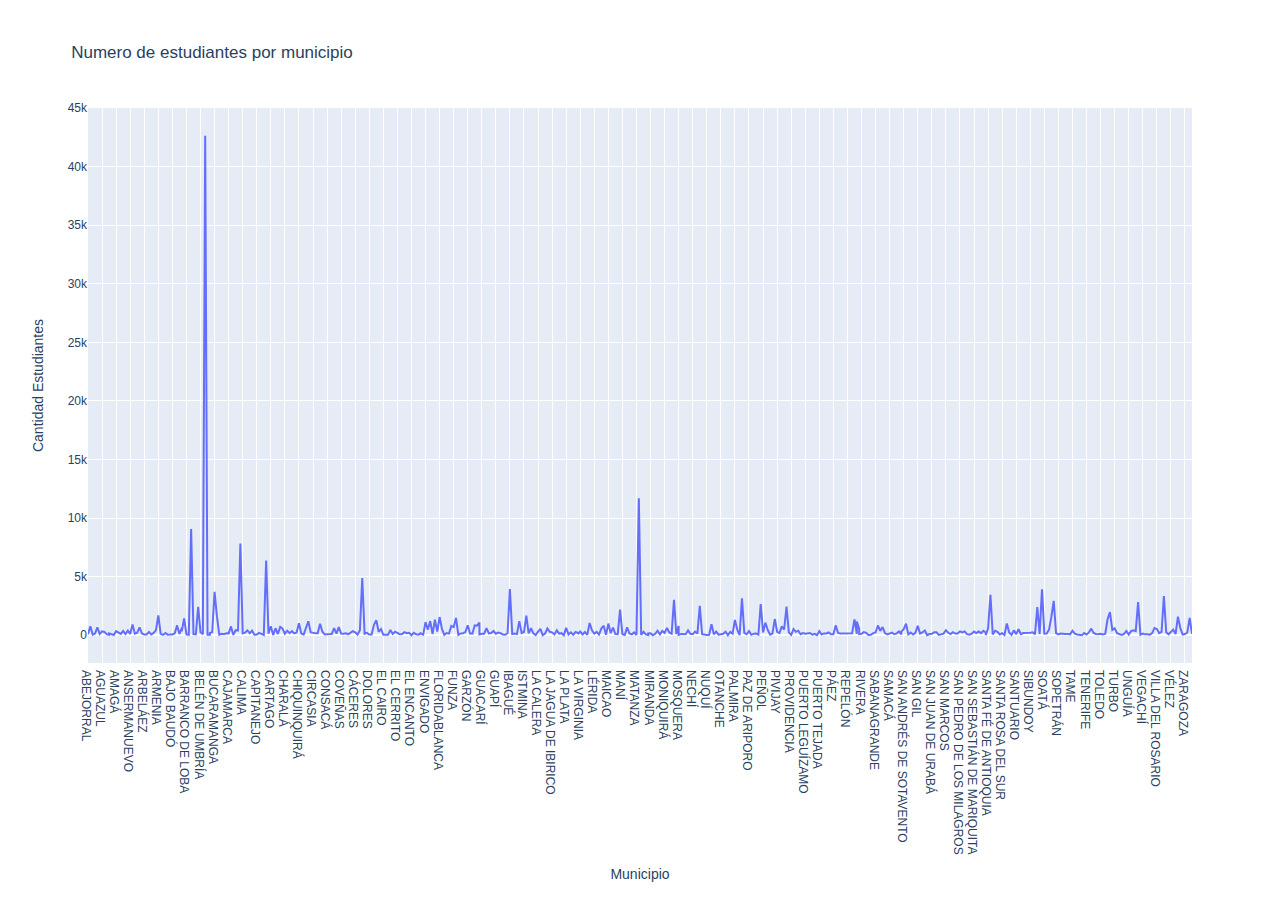
